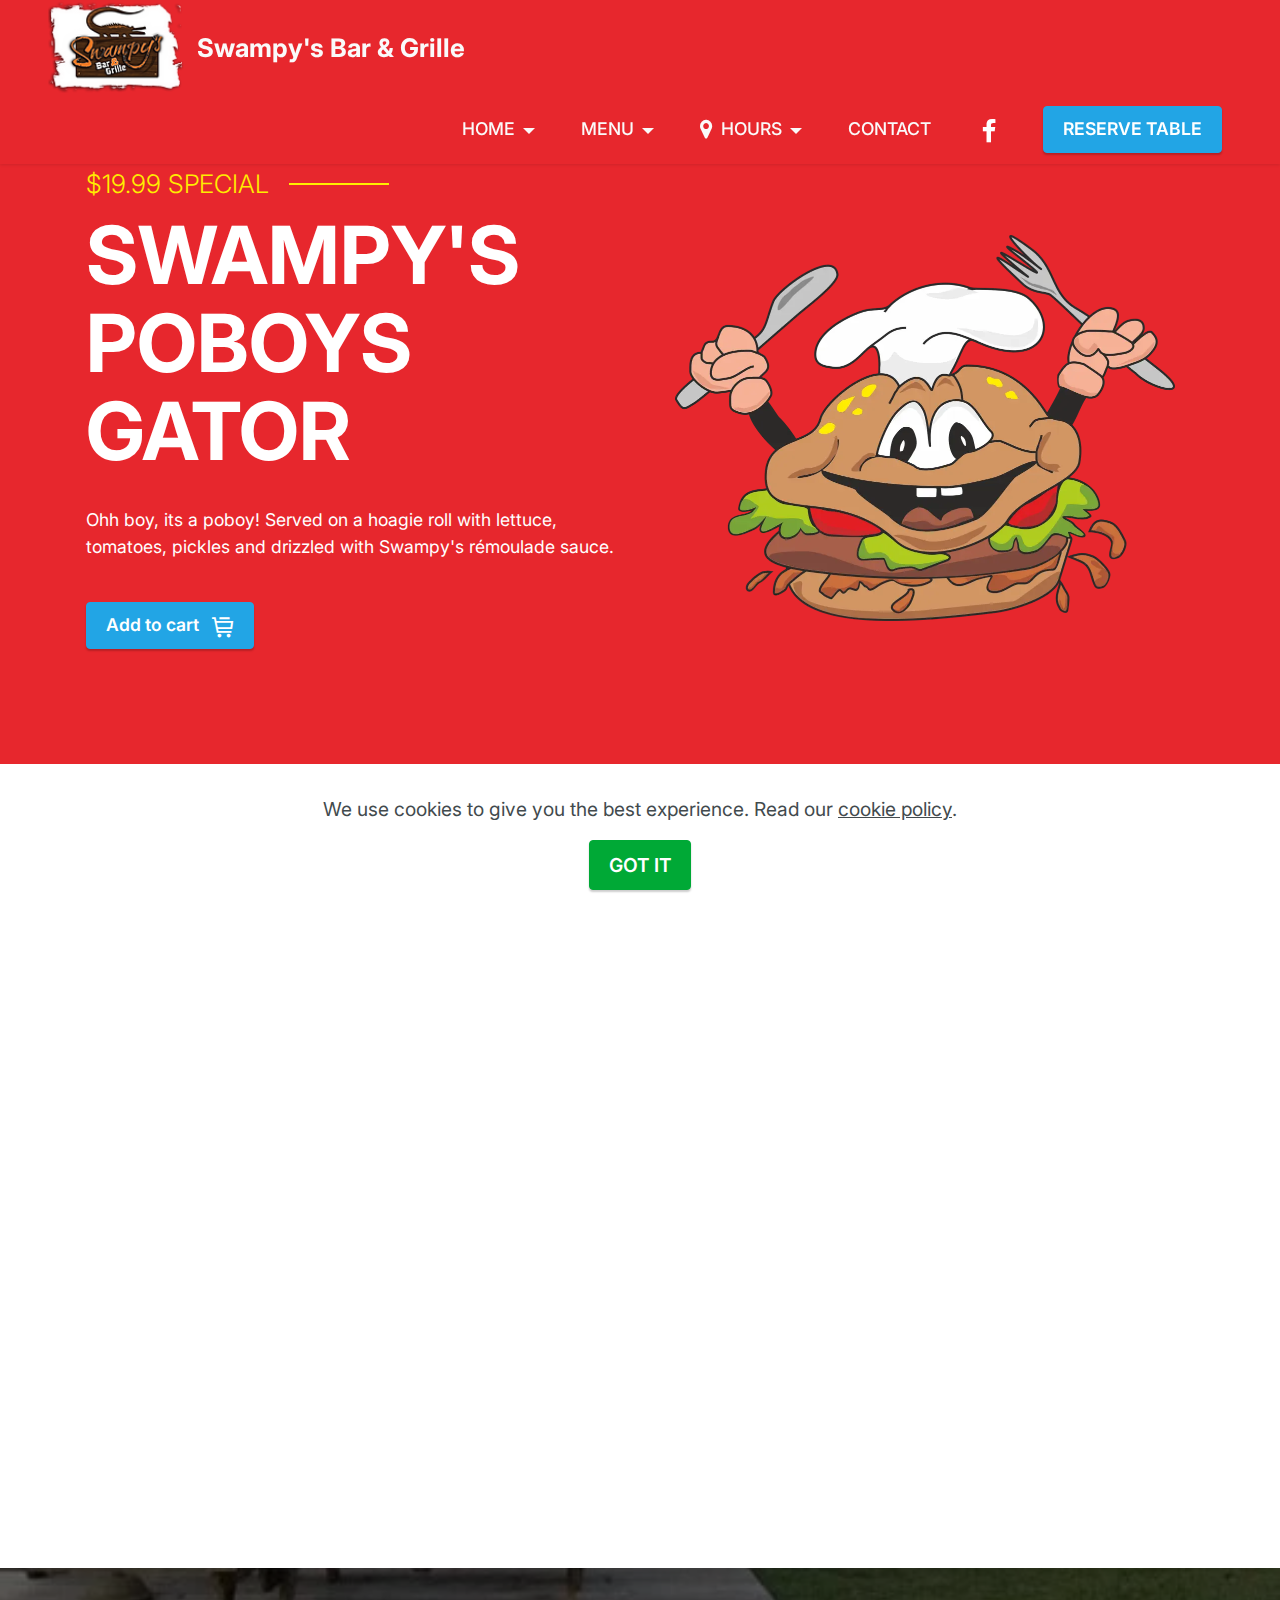
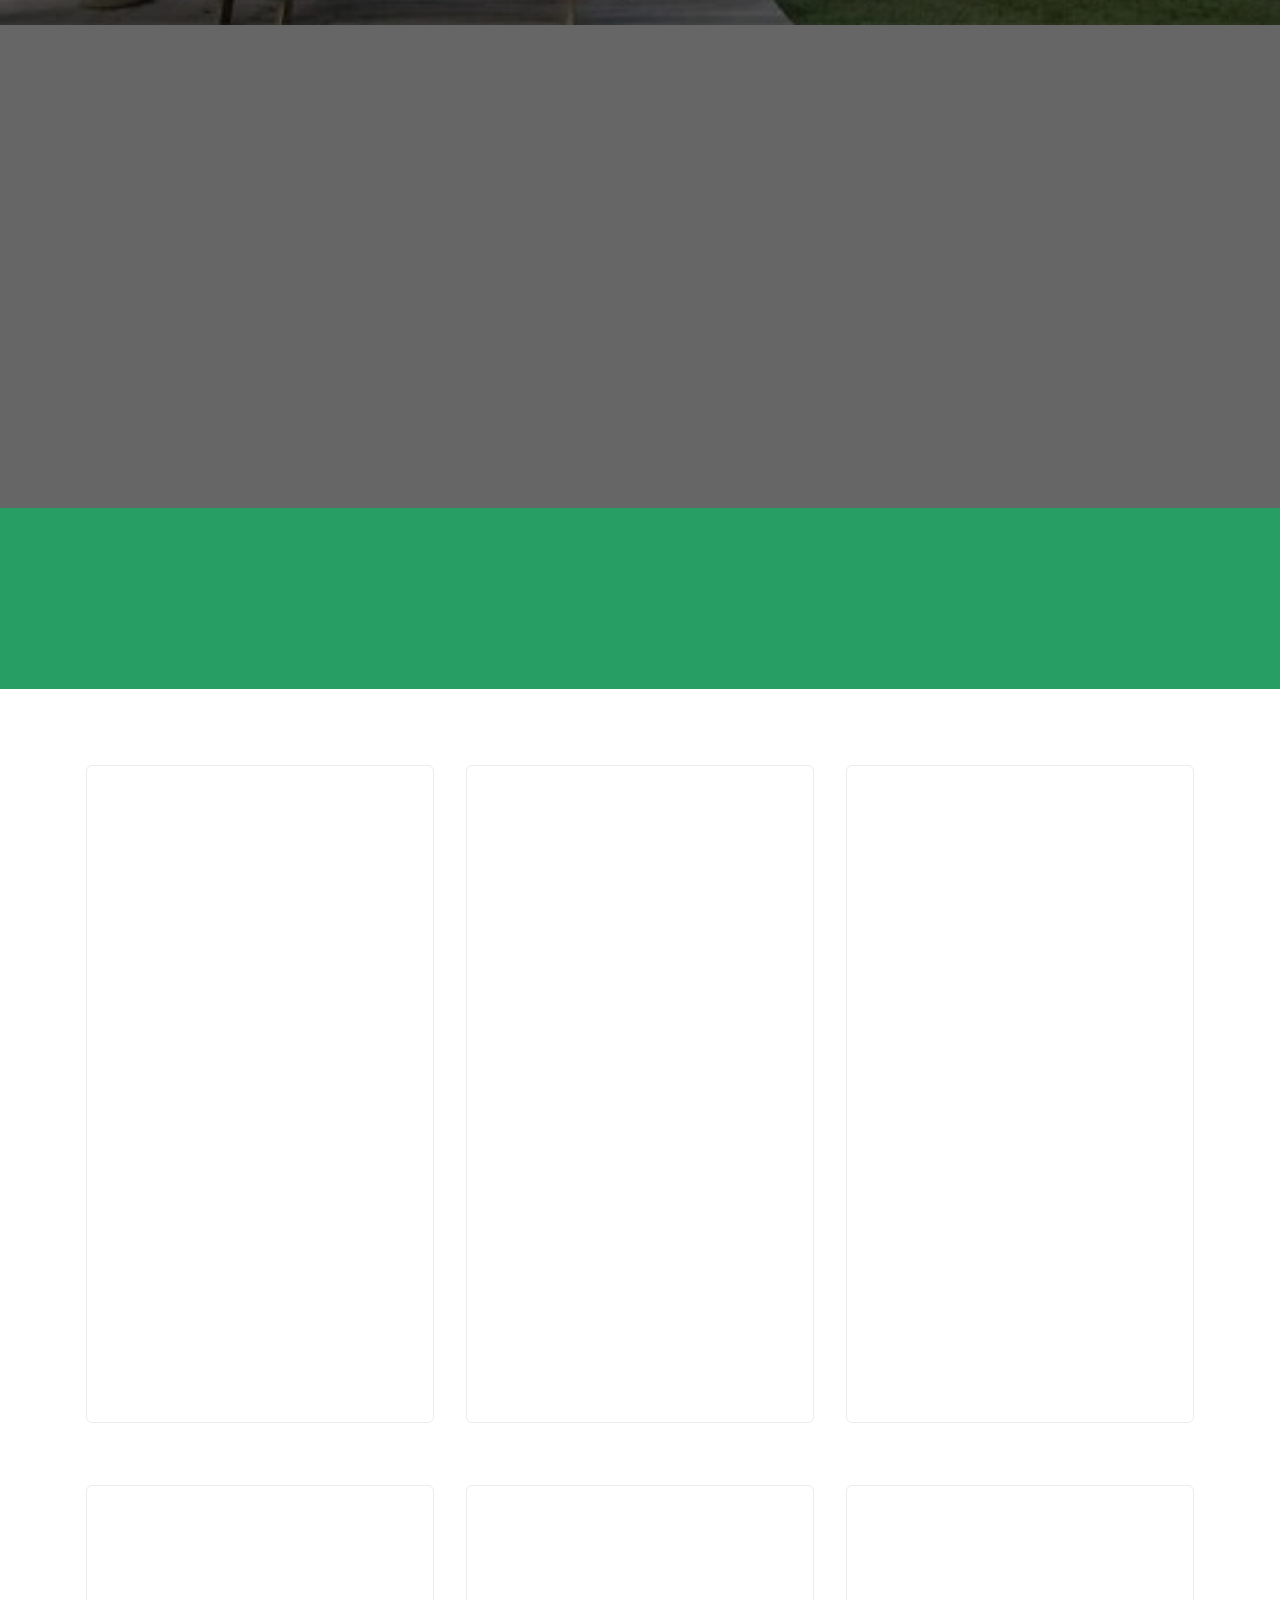
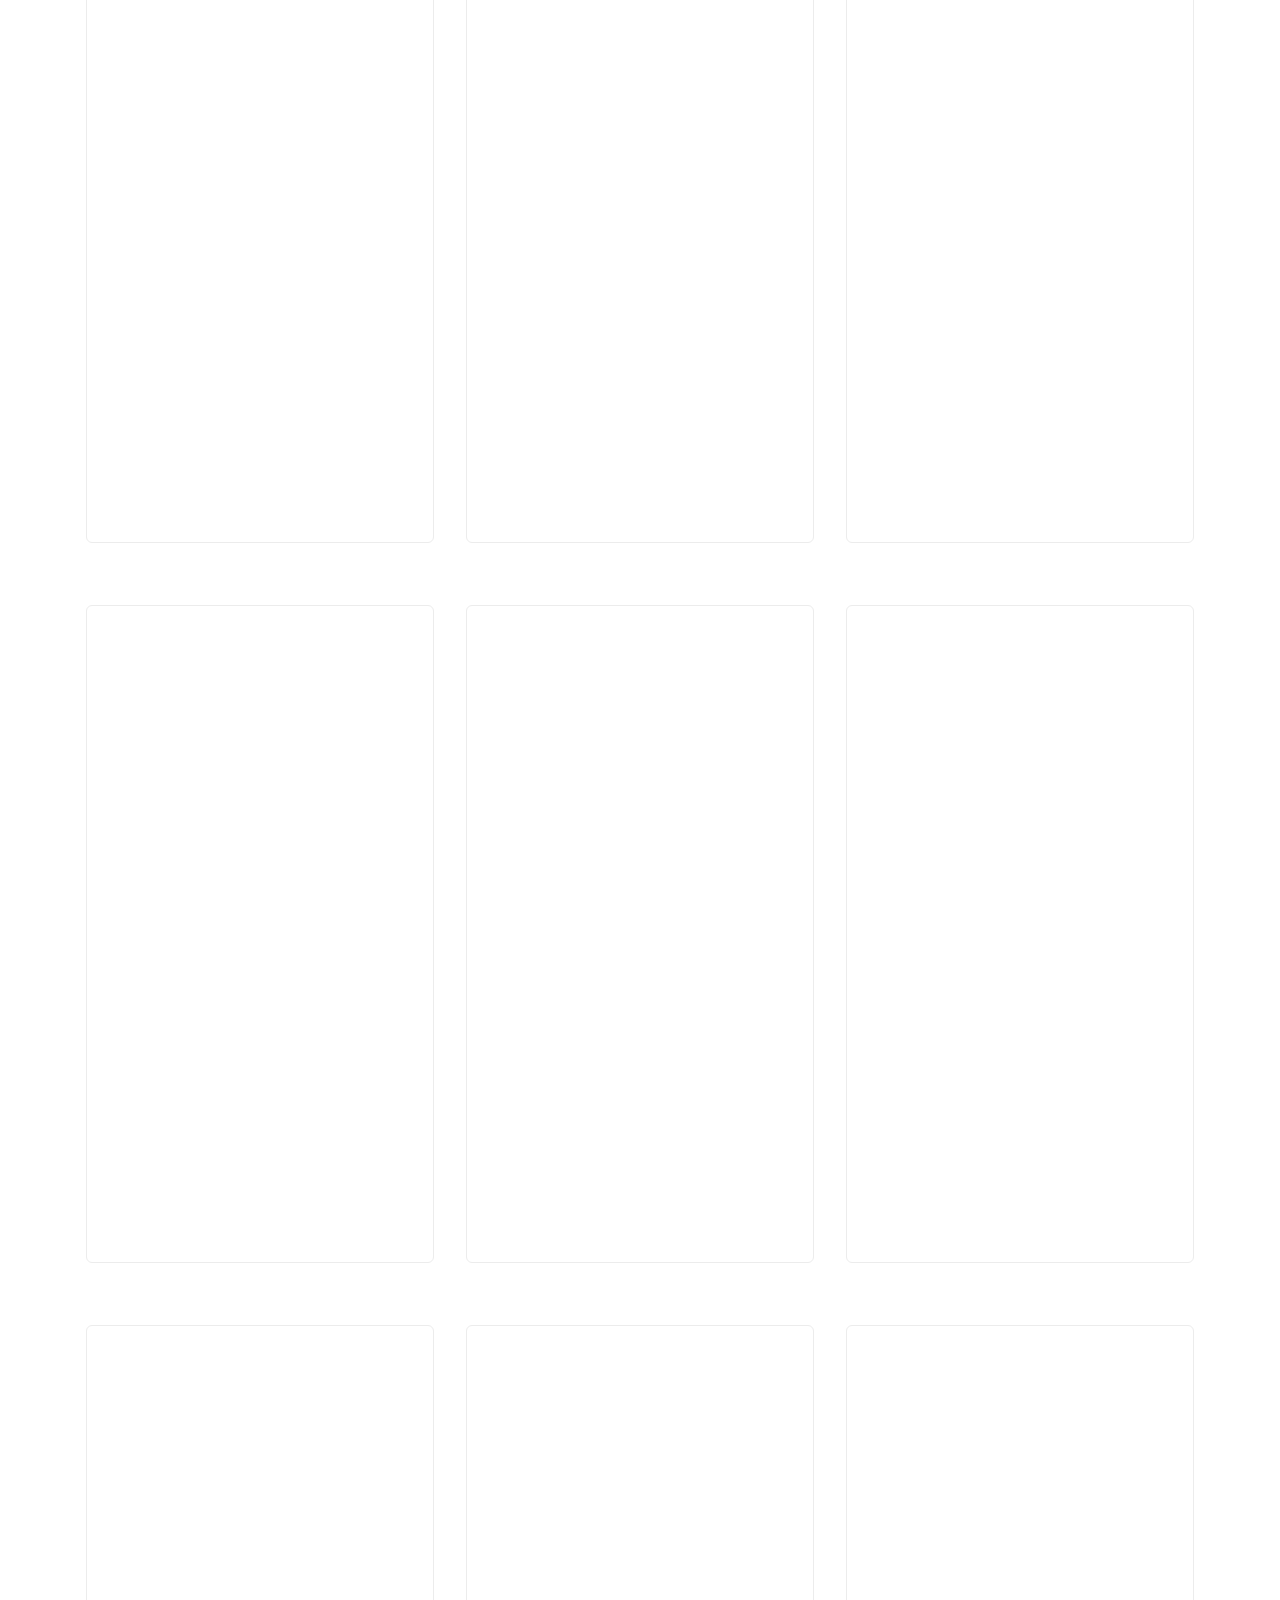
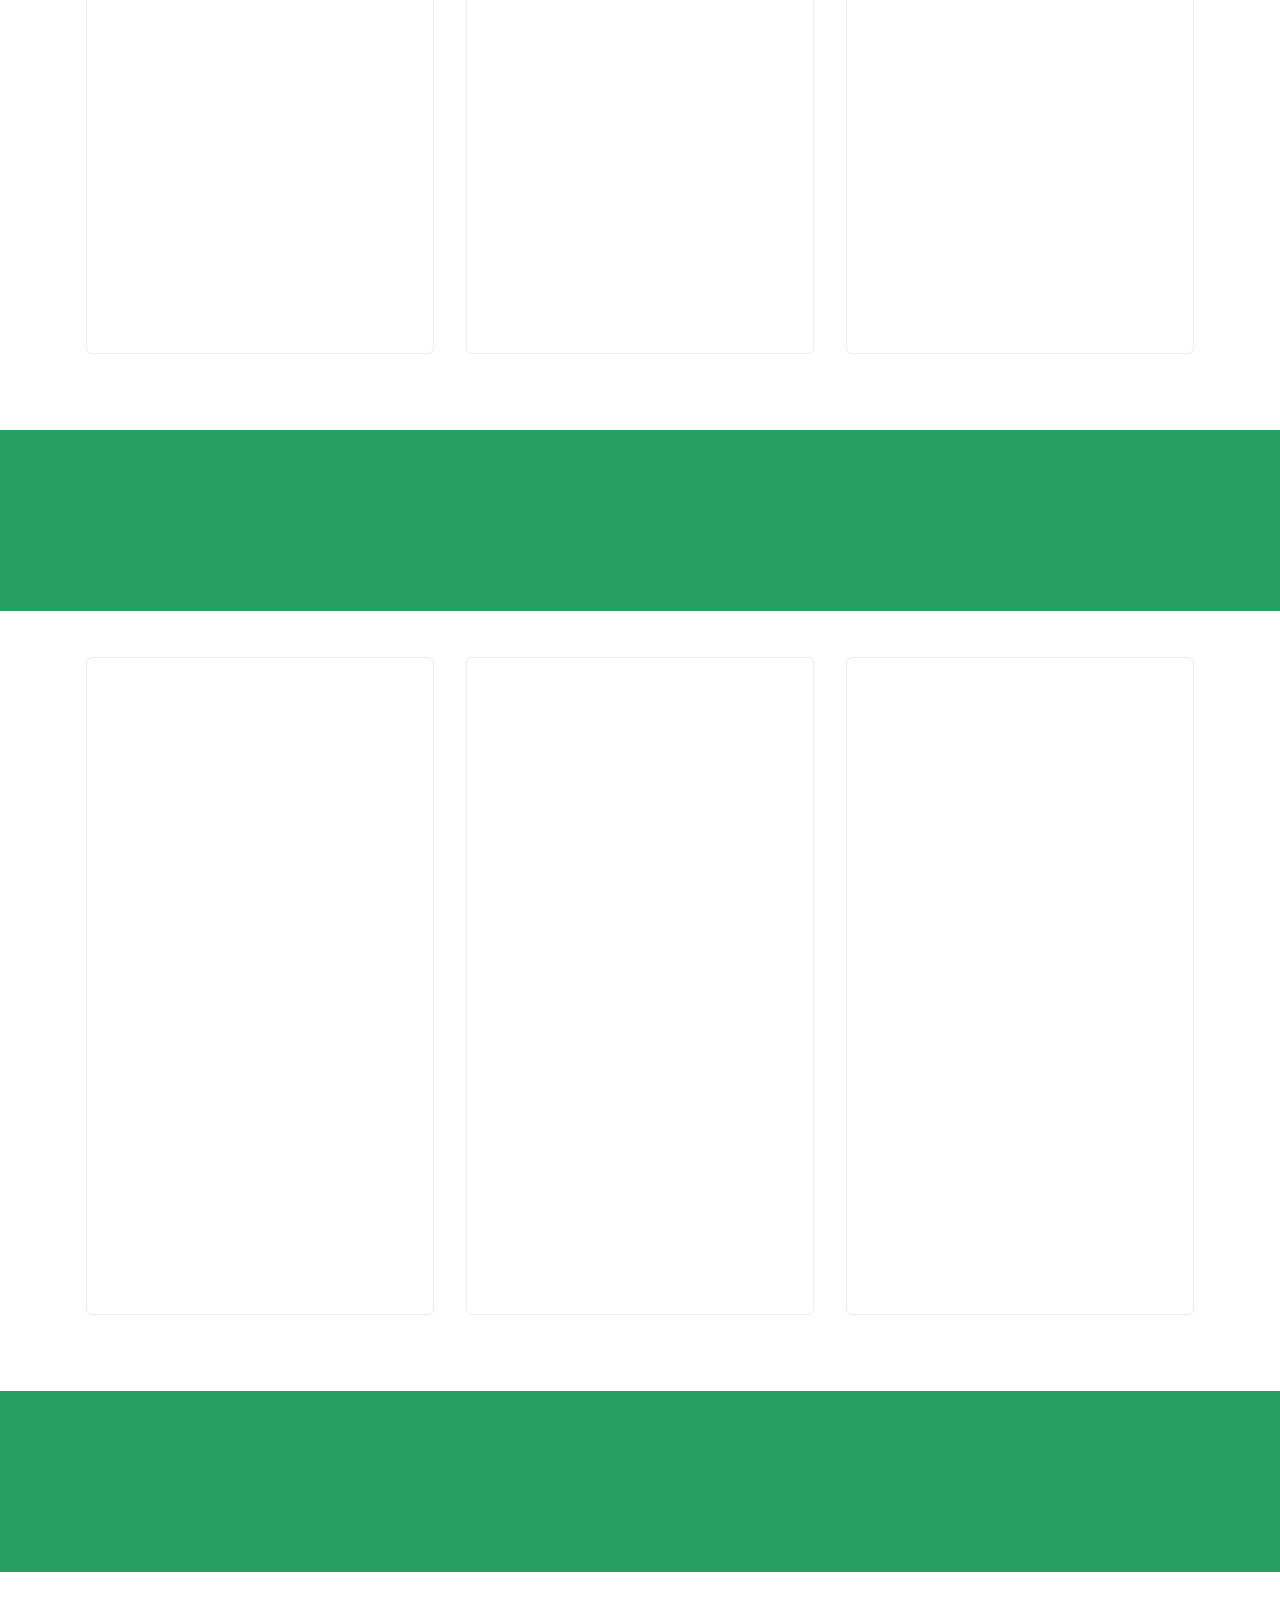
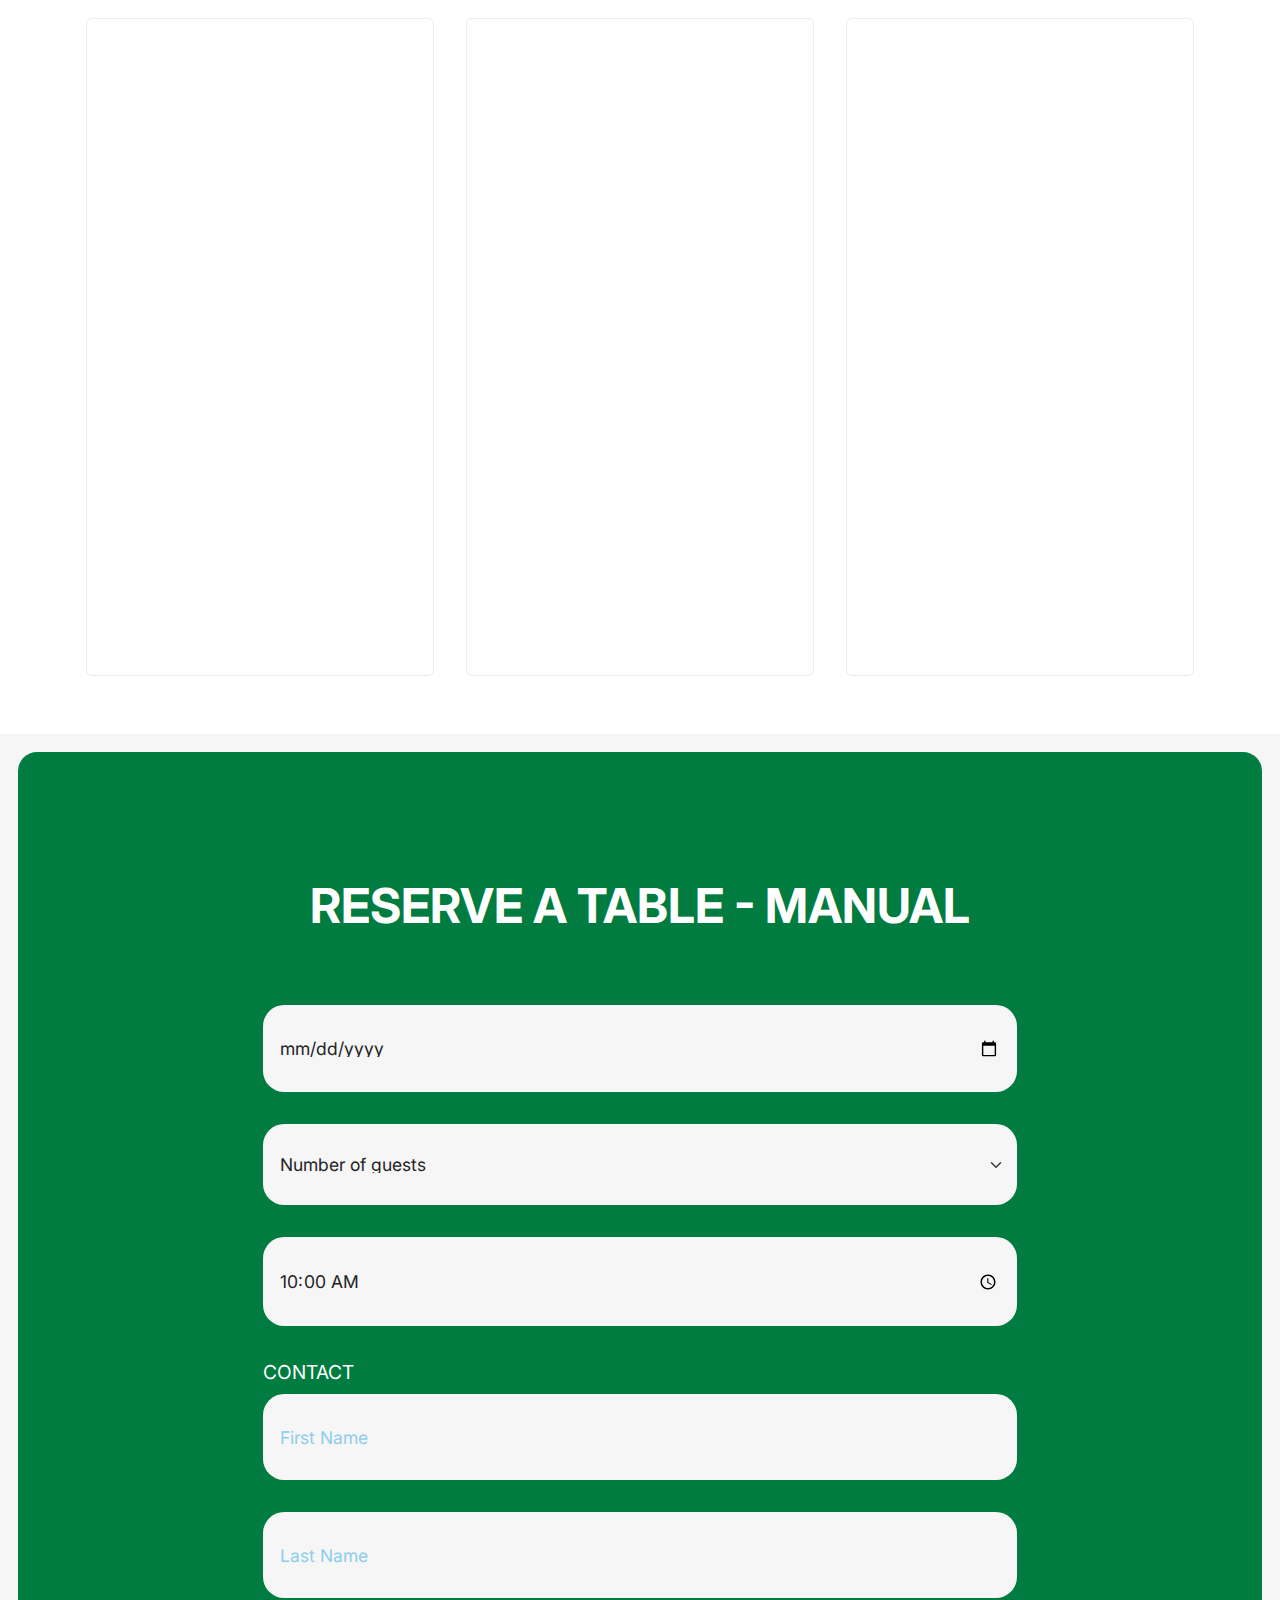
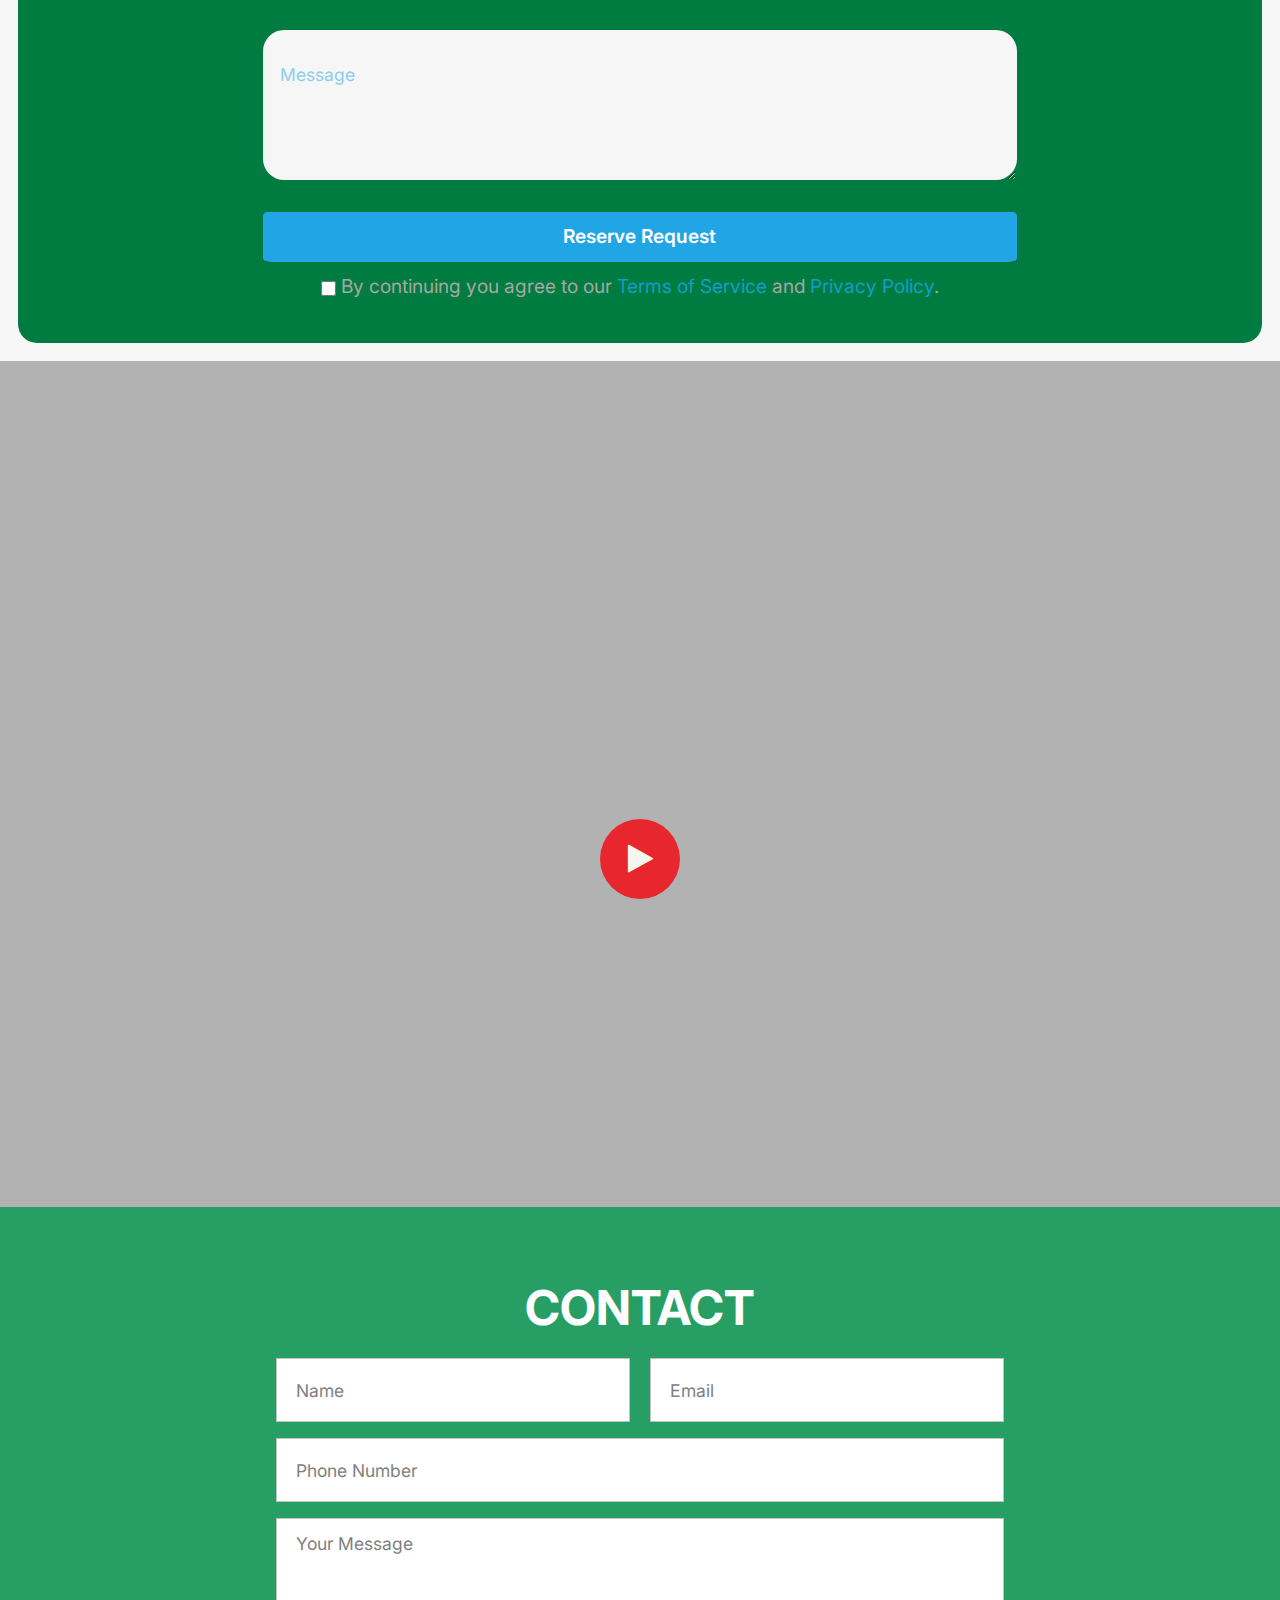
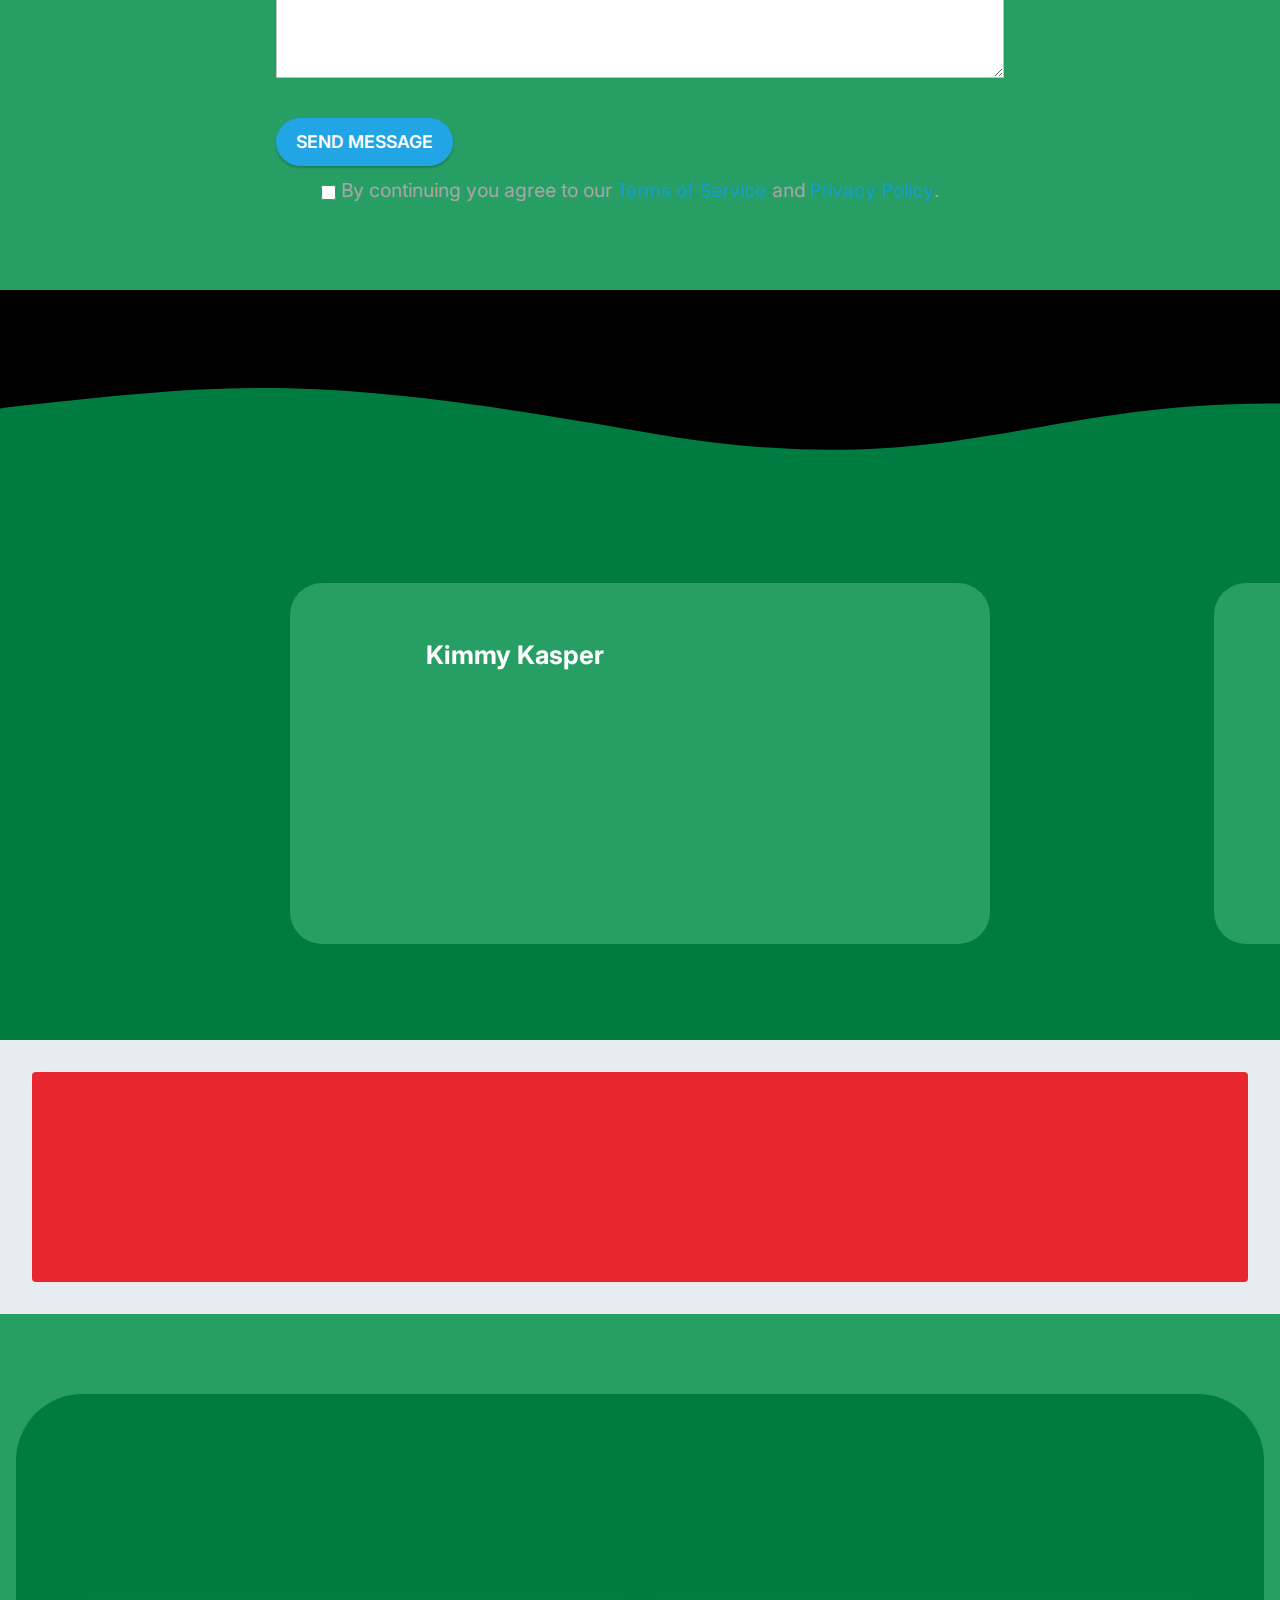
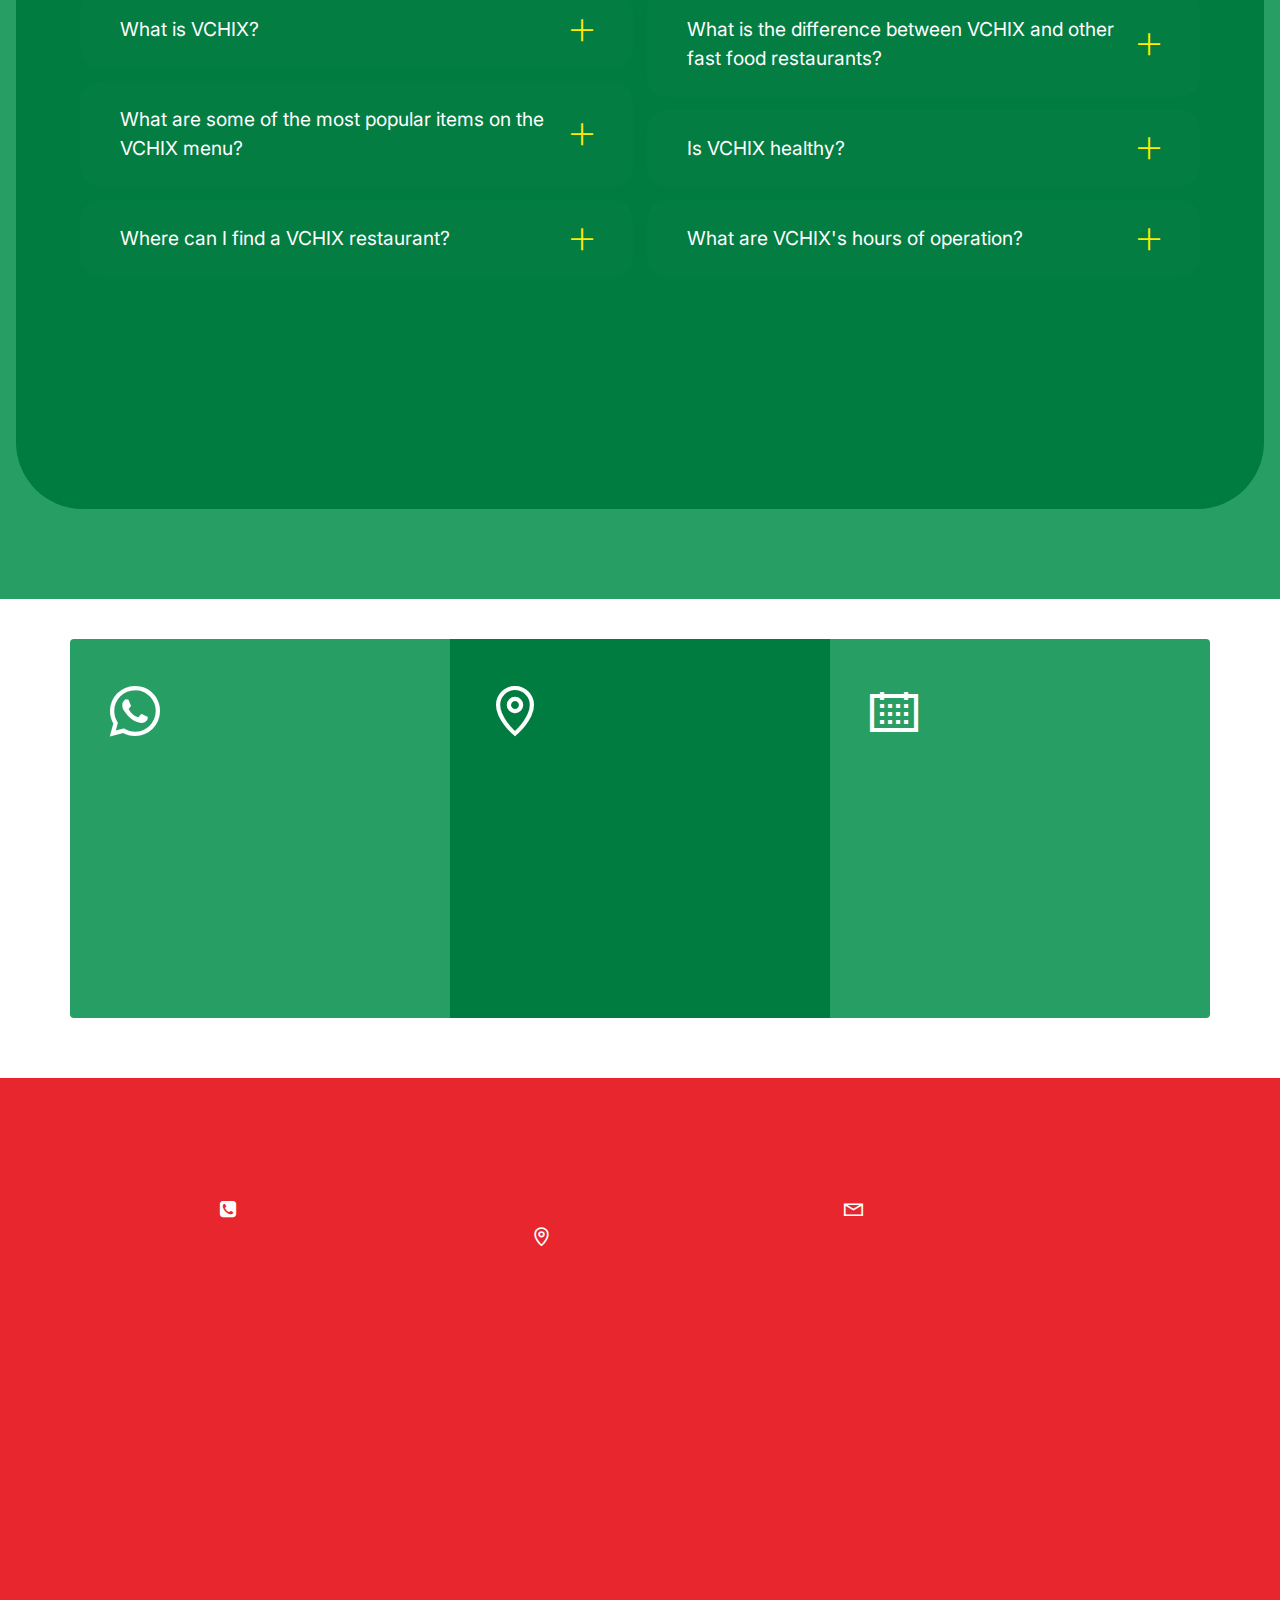
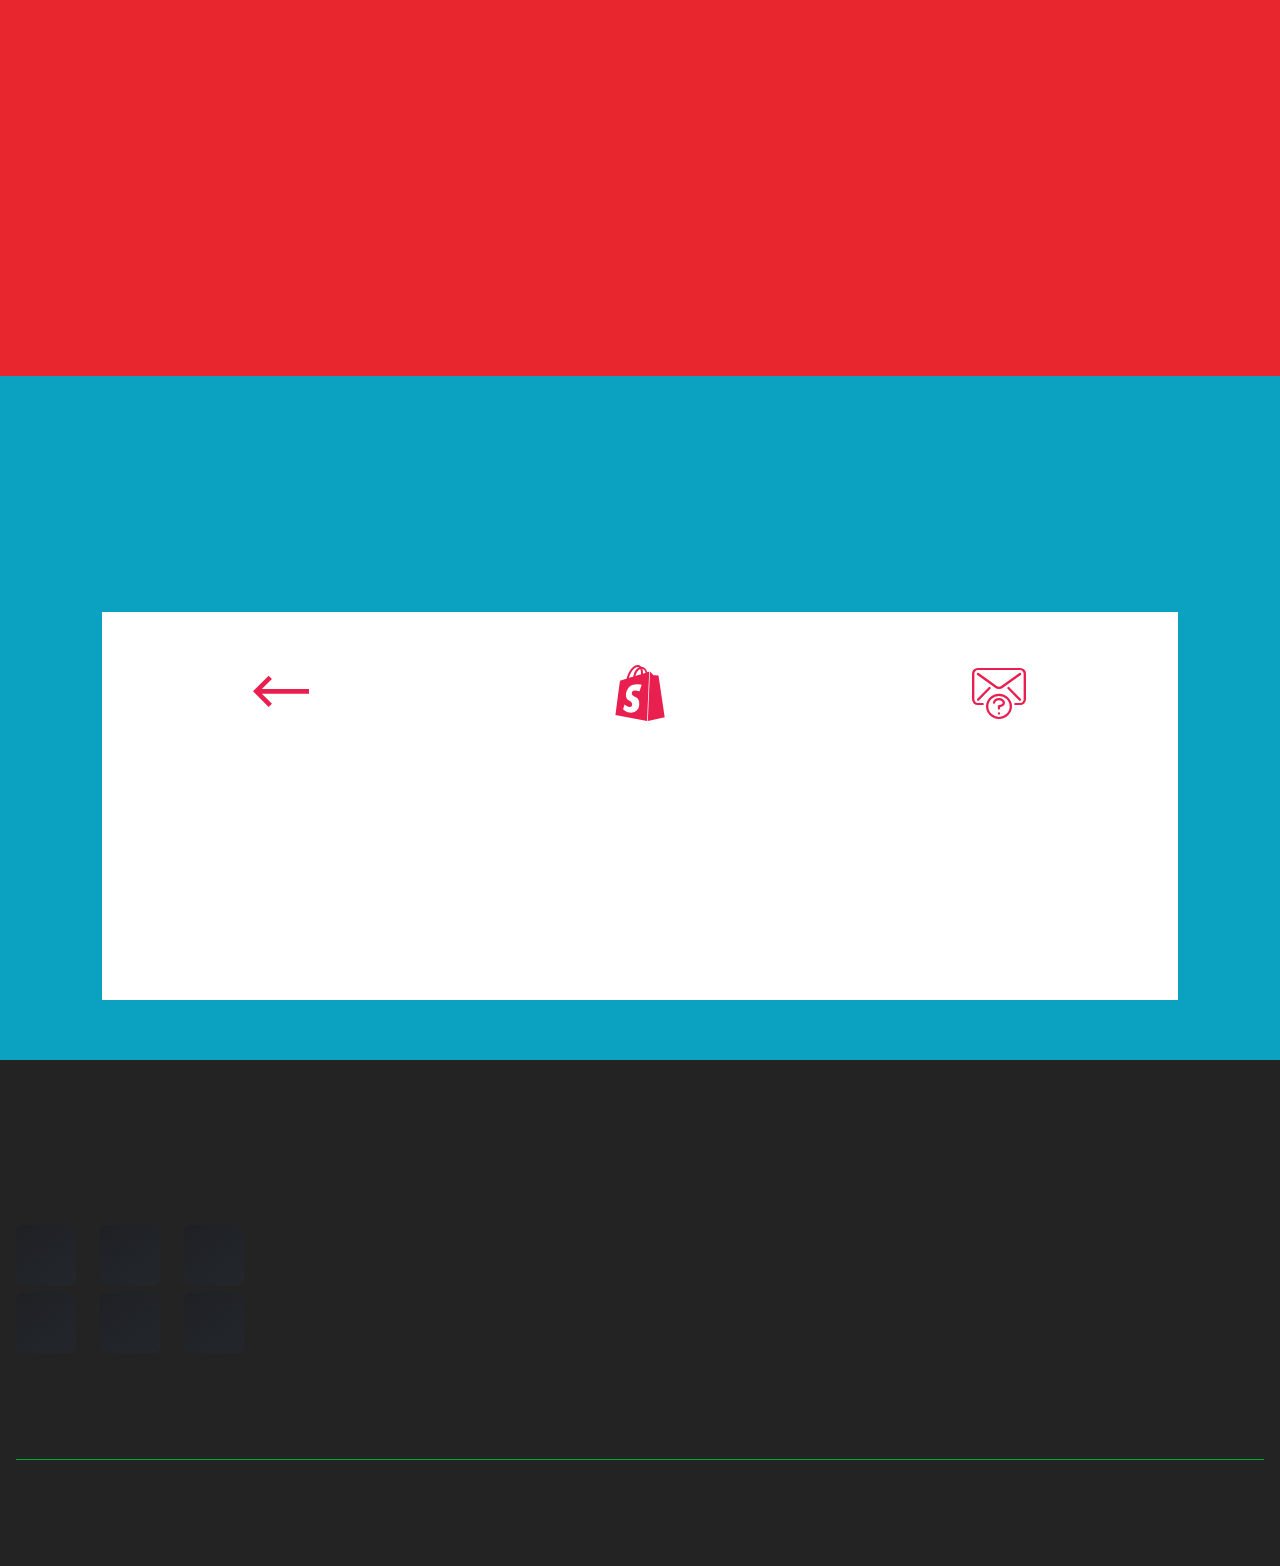
==== index.html @ d8fda0fb "create github pages" ====
<!DOCTYPE html>
<html  lang="en">
<head>
  
  <meta charset="UTF-8">
  <meta http-equiv="X-UA-Compatible" content="IE=edge">
  
  <meta name="viewport" content="width=device-width, initial-scale=1, minimum-scale=1">
  <link rel="shortcut icon" href="assets/images/cutclicks-icon-512-128x128.png" type="image/x-icon">
  <meta name="description" content="Swampy's Bar & Grille Websites Built for Restaurants - Click N Pick your Website - CutClicks.com">
  
  
  <title>Swampy's Bar & Grille</title>
  <link rel="stylesheet" href="assets/web/assets/mobirise-icons2/mobirise2.css">
  <link rel="stylesheet" href="assets/FontAwesome/css/font-awesome.css">
  <link rel="stylesheet" href="assets/web/assets/mobirise-icons/mobirise-icons.css">
  <link rel="stylesheet" href="assets/icon54/style.css">
  <link rel="stylesheet" href="assets/icon54-v4/style.css">
  <link rel="stylesheet" href="assets/bootstrap/css/bootstrap.min.css">
  <link rel="stylesheet" href="assets/bootstrap/css/bootstrap-grid.min.css">
  <link rel="stylesheet" href="assets/bootstrap/css/bootstrap-reboot.min.css">
  <link rel="stylesheet" href="assets/parallax/jarallax.css">
  <link rel="stylesheet" href="assets/web/assets/gdpr-plugin/gdpr-styles.css">
  <link rel="stylesheet" href="assets/animatecss/animate.css">
  <link rel="stylesheet" href="assets/chatbutton/floating-wpp.css">
  <link rel="stylesheet" href="assets/popup-overlay-plugin/style.css">
  <link rel="stylesheet" href="assets/smart-cart/minicart-theme.css">
  <link rel="stylesheet" href="assets/shopping-cart/minicart-theme.css">
  <link rel="stylesheet" href="assets/dropdown/css/style.css">
  <link rel="stylesheet" href="assets/formstyler/jquery.formstyler.css">
  <link rel="stylesheet" href="assets/formstyler/jquery.formstyler.theme.css">
  <link rel="stylesheet" href="assets/datepicker/jquery.datetimepicker.min.css">
  <link rel="stylesheet" href="assets/socicon/css/styles.css">
  <link rel="stylesheet" href="assets/theme/css/style.css">
  <link rel="stylesheet" href="assets/recaptcha.css">
  <link rel="preload" href="https://fonts.googleapis.com/css?family=Inter:100,200,300,400,500,600,700,800,900&display=swap" as="style" onload="this.onload=null;this.rel='stylesheet'">
  <noscript><link rel="stylesheet" href="https://fonts.googleapis.com/css?family=Inter:100,200,300,400,500,600,700,800,900&display=swap"></noscript>
  <link rel="preload" as="style" href="assets/mobirise/css/mbr-additional.css"><link rel="stylesheet" href="assets/mobirise/css/mbr-additional.css" type="text/css">

  
  
  

<meta name="theme-color" content="#353535">
<link rel="manifest" href="manifest.json">
<script src="sw-connect.js"></script>
<meta name="apple-mobile-web-app-capable" content="yes">
<link rel="apple-touch-startup-image" media="(device-width: 320px) and (device-height: 568px) and (-webkit-device-pixel-ratio: 2) and (orientation: portrait)" href="assets/images/apple-launch-640x1136.png">
<link rel="apple-touch-startup-image" media="(device-width: 375px) and (device-height: 667px) and (-webkit-device-pixel-ratio: 2) and (orientation: portrait)" href="assets/images/apple-launch-750x1334.png">
<link rel="apple-touch-startup-image" media="(device-width: 414px) and (device-height: 736px) and (-webkit-device-pixel-ratio: 3) and (orientation: portrait)" href="assets/images/apple-launch-1242x2208.png">
<link rel="apple-touch-startup-image" media="(device-width: 375px) and (device-height: 812px) and (-webkit-device-pixel-ratio: 3) and (orientation: portrait)" href="assets/images/apple-launch-1125x2436.png">
<link rel="apple-touch-startup-image" media="(device-width: 768px) and (device-height: 1024px) and (-webkit-device-pixel-ratio: 2) and (orientation: portrait)" href="assets/images/apple-launch-1536x2048.png">
<link rel="apple-touch-startup-image" media="(device-width: 834px) and (device-height: 1112px) and (-webkit-device-pixel-ratio: 2) and (orientation: portrait)" href="assets/images/apple-launch-1668x2224.png">
<link rel="apple-touch-startup-image" media="(device-width: 1024px) and (device-height: 1366px) and (-webkit-device-pixel-ratio: 2) and (orientation: portrait)" href="assets/images/apple-launch-2048x2732.png">
<meta name="apple-mobile-web-app-status-bar-style" content="default">
<meta name="apple-mobile-web-app-title" content="KitchenX">
<link rel="apple-touch-icon" href="apple-touch-icon.png"></head>
<body>
<script>var shopcartSettings = {"shopcart_top_offset":120,"side_offset":20,"site_width":1150,"shopcart_icon_color":"#FFFFFF","shopcart_back_color":"#000000","shopcart_icon_size":50,"sc_count_color":"#FFFFFF","sc_count_back_color":"#41a85f","sc_count_size":12,"checkout_button":"Pay with <img src=\"assets/shopping-cart/paypal_btn.svg\" alt=\"PayPal\">","cartTitle":"Your Order:","popup_button":"Add to Cart              "};</script>
  
  <section data-bs-version="5.1" class="menu menu3 cid-tPWcrQo0bN" once="menu" id="menu3-5k">
    
    <nav class="navbar navbar-dropdown navbar-fixed-top navbar-expand-lg">
        <div class="container-fluid">
            <div class="navbar-brand">
                <span class="navbar-logo">
                    
                        <a href="index.html#top"><img src="[data-uri]" alt="CutClicks-icon-white-official" style="height: 6rem;" loading="lazy" class="lazyload" data-src="assets/images/sw-logo-web-edited.webp"></a>
                    
                </span>
                <span class="navbar-caption-wrap"><a class="navbar-caption text-white text-primary display-5" href="index.html#top">Swampy's Bar &amp; Grille</a></span>
            </div>
            <button class="navbar-toggler" type="button" data-toggle="collapse" data-bs-toggle="collapse" data-target="#navbarSupportedContent" data-bs-target="#navbarSupportedContent" aria-controls="navbarNavAltMarkup" aria-expanded="false" aria-label="Toggle navigation">
                <div class="hamburger">
                    <span></span>
                    <span></span>
                    <span></span>
                    <span></span>
                </div>
            </button>
            <div class="collapse navbar-collapse" id="navbarSupportedContent">
                <ul class="navbar-nav nav-dropdown" data-app-modern-menu="true"><li class="nav-item dropdown"><a class="nav-link link text-white text-primary dropdown-toggle display-4" href="index.html" data-toggle="dropdown-submenu" data-bs-toggle="dropdown" data-bs-auto-close="outside" aria-expanded="false">&nbsp;HOME</a><div class="dropdown-menu" aria-labelledby="dropdown-345"><a class="text-white show text-primary dropdown-item display-4" href="index.html#header02-1">HOME</a><a class="text-white show text-primary dropdown-item display-4" href="about.html#content6-3d">ABOUT</a></div></li><li class="nav-item dropdown"><a class="nav-link link text-white text-primary dropdown-toggle display-4" href="websites-gallery.html" data-toggle="dropdown-submenu" data-bs-toggle="dropdown" data-bs-auto-close="outside" aria-expanded="false">MENU</a><div class="dropdown-menu" aria-labelledby="dropdown-140"><a class="text-white text-primary dropdown-item show display-4" href="index.html#burgers">BURGERS - SANDWICHES - POBOYS</a><a class="text-white text-primary show dropdown-item display-4" href="index.html#appetizers">APPETIZERS</a><a class="text-white text-primary show dropdown-item display-4" href="index.html#soups">SOUPS &amp; SALADS</a><a class="text-white text-primary show dropdown-item display-4" href="index.html#review">WRITE REVIEW</a></div></li><li class="nav-item dropdown"><a class="nav-link link text-white text-primary dropdown-toggle display-4" href="features.html" data-toggle="dropdown-submenu" data-bs-toggle="dropdown" data-bs-auto-close="outside" aria-expanded="false"><span class="fa fa-map-marker mbr-iconfont mbr-iconfont-btn"></span>HOURS</a><div class="dropdown-menu" aria-labelledby="dropdown-910"><a class="text-white text-primary dropdown-item display-4" href="index.html#hours">HOURS</a><a class="text-white text-primary show dropdown-item display-4" href="index.html#map">LOCATION</a></div></li><li class="nav-item"><a class="nav-link link text-white text-primary display-4" href="index.html#contact" target="_blank">CONTACT</a></li></ul>
                <div class="icons-menu">
                    <a class="iconfont-wrapper" href="https://www.facebook.com/SwampysDunnellon" target="_blank">
                        <span class="p-2 mbr-iconfont socicon-facebook socicon" style="color: rgb(255, 255, 255); fill: rgb(255, 255, 255);"></span>
                    </a>
                    
                    
                    
                </div>
                <div class="navbar-buttons mbr-section-btn"><a class="btn btn-info display-4" href="index.html#book-appt">RESERVE TABLE</a></div>
            </div>
        </div>
    </nav>
</section>

<section data-bs-version="5.1" class="header02 dinerm4_header02 cid-tIAplrwsK8" id="header02-1">

	

	

	<div class="container">
		<div class="row jc-sb">
			<div class="col-md-12 col-lg-6 md-pb">
				<div class="media-content">
					<div class="title-align">
						<h2 class="mbr-section-subtitle mbr-exbold align-left mbr-light mbr-fonts-style display-5">$19.99 SPECIAL<br></h2>
					</div>

					<h1 class="mbr-section-title pb-4 mbr-white align-left mbr-exbold mbr-fonts-style display-1"><strong>SWAMPY'S POBOYS GATOR</strong></h1>

					<p class="mbr-text align-left pb-3 mbr-white mbr-fonts-style display-4">Ohh boy, its a poboy! Served on a hoagie roll with lettuce, tomatoes, pickles and drizzled with Swampy's rémoulade sauce.<br>
					</p>
					<div class="mbr-section-btn align-left"><a class="btn btn-md btn-primary display-4" href="https://www.paypal.com/cgi-bin/webscr?business=cutclicks%40gmail.com&cmd=_cart&amount=19.99&item_name=SWAMPY'S%20POBOYS%20GATOR&currency_code=USD"><span class="mobi-mbri mobi-mbri-cart-full mbr-iconfont mbr-iconfont-btn"></span>Add to cart</a></div>
				</div>
			</div>

			<div class="col-md-12 img-col col-lg-6 my-auto">
				

				<div class="mbr-figure">
					<img src="[data-uri]" alt="CutClicks pizza" loading="lazy" class="lazyload" data-src="assets/images/mbr-1000x771.webp">
				</div>
			</div>
		</div>
	</div>
</section>

<section data-bs-version="5.1" class="features12 cid-tPnQXCmO0G" id="book-appt">

    

    
    
    <div class="container">
        <div class="m-0 row align-items-center">
            <div class="col-12 col-lg">
                <div class="card-wrapper">
                    <div class="card-box">
                        <h4 class="card-title mbr-fonts-style mb-4 display-5"><strong>CUTCLICKS</strong><br><strong>POWERS SOME OF THE WORLD’S BEST RESTAURANTS</strong></h4>
                        <p class="mbr-text mbr-fonts-style mb-4 display-7">
                            Super easy way for your clients to book appointments with you without the hassle of creating an account and login.</p>
                        <div class="mbr-text mbr-fonts-style counter-container display-7">
                            <ul>
                                <li>✅ Drive Diners to You
</li><li>✅ Self Reservations
</li><li>✅ Auto Confirm Reservations
</li><li>✅ Know Your Guests
</li><li>✅ Saves You Time</li>
                            </ul>
                        </div>
                        <div class="mbr-section-btn mb-4"><a class="btn btn-primary display-4" href="#" data-toggle="modal" data-bs-toggle="modal" data-target="#mbr-popup-2k" data-bs-target="#mbr-popup-2k">RESERVE A TABLE</a> <a class="btn btn-white display-4" href="index.html#reserve-manual">RESERVE A TABLE - MANUALLY</a></div>
                    </div>
                </div>
            </div>
            <div class="p-0 col-12 col-lg-6 md-pb">
                <div class="image-wrapper">
                    <img src="[data-uri]" alt="Appointment Scheduler by CutClicks" loading="lazy" class="lazyload" data-src="assets/images/swampys-book-a-table-1080x1080.webp">
                </div>
            </div>
        </div>
    </div>
</section>

<div class="modal mbr-popup cid-tM0DDpUjNr fade" tabindex="-1" role="dialog" data-overlay-color="#000000" data-overlay-opacity="0.8" id="mbr-popup-2k" aria-hidden="true">
        <div class="modal-dialog modal-lg modal-dialog-centered" role="document">
            <div class="modal-content">
                <div class="container position-static margin-center-pos">
                    <div class="modal-header">
                        
                        <button type="button" class="close d-flex" data-dismiss="modal" data-bs-dismiss="modal" aria-label="Close">
                            <svg version="1.1" xmlns="http://www.w3.org/2000/svg" width="23" height="23" viewBox="0 0 23 23" fill="currentColor">
                                <path d="M13.4 12l10.3 10.3-1.4 1.4L12 13.4 1.7 23.7.3 22.3 10.6 12 .3 1.7 1.7.3 12 10.6 22.3.3l1.4 1.4L13.4 12z">
                                </path>
                            </svg>
                        </button>
                    </div>

                    <div class="modal-body">
                        <p class="mbr-text mbr-fonts-style display-7">
                            <script type="text/javascript" src="https://form.jotform.com/jsform/232046948415055"></script></p>

                        <div>
                            
                            

                            
                        </div>
                    </div>

                    
                </div>
            </div>
        </div>
    </div>

<section data-bs-version="5.1" class="info01 dinerm4_info01 cid-tIApmYgxQH mbr-parallax-background" id="info01-2">

	

	<div class="mbr-overlay" style="opacity: 0.6; background-color: rgb(0, 0, 0);"></div>

	<div class="container">
		<div class="row jc-sb">
			<div class="col-md-12 col-lg-12 md-pb">
				<div class="span-row align-left mbr-white pb-3">
					
					
					
					
				</div>
				<h1 class="mbr-section-title align-left pb-3 mbr-exbold mbr-fonts-style display-1">Swampy's Bar &amp; Grille</h1>

				<p class="mbr-text mbr-white align-left pb-3 mbr-fonts-style display-4">
					The Rainbow River is located in Dunnellon, Florida, USA, in the southwest corner of Marion County, about 20 miles (32 km) southwest of Ocala, 100 miles (160 km) northwest of Orlando, and 100 miles (160 km) north of the Tampa Bay area. It is formed by a first-magnitude spring (Rainbow Springs) that is ranked fourth in the state for volume of discharge. In addition to the springs located at the headwaters, there are many smaller springs that discharge from numerous caves, rock crevices, and sand boils the entire length of the river.
				</p>
				
			</div>
		</div>
	</div>
</section>

<section data-bs-version="5.1" class="article1 homem5 cid-tPOCSu0Ddj" id="burgers">
    

    
    
    <div class="container">
        <div class="row justify-content-center">
            <div class="title col-md-12 col-lg-11">
                <h3 class="mbr-section-title mbr-fonts-style mb-0 display-2"><strong>BURGERS - SANDWICHES &amp; POBOYS</strong></h3>
                
                
            </div>
        </div>
    </div>
</section>

<section data-bs-version="5.1" class="features3 travelm4_features3 cid-tPRuOuUT1e" id="features3-59">

	
    


	

	<div class="container">
		<div class="row justify-content-center">
			<div class="col-md-12">
				

				
			</div>
		</div>
		<div class="row row-content justify-content-center">
			<div class="card p-3 col-12 col-md-6 col-lg-4">
				<div class="card-wrapper">
					<div class="card-img">
						<img src="[data-uri]" title="" alt="" loading="lazy" class="lazyload" data-src="assets/images/mbr-800x535.webp">
					</div>
					<div class="card-box">
						<h4 class="card-title mbr-fonts-style mbr-bold display-5">MAHI SANDWICH<br>$14.99</h4>
						<p class="mbr-text mbr-fonts-style mbr-normal display-4">Grilled or blackened Mahi (we don't fry this guy!) served on a kaiser with lettuce, tomatoes, onions and tartar sauce.<br><br></p>
						<div class="mbr-section-btn"><a class="btn btn-primary-outline-2 btn-primary display-4" href="https://www.paypal.com/cgi-bin/webscr?business=cutclicks%40gmail.com&cmd=_cart&amount=14.99&item_name=MAHI%20SANDWICH&currency_code=USD">
								<span class="mbri-arrow-next mbr-iconfont mbr-iconfont-btn"></span>Add to cart</a> <a class="btn btn-primary-outline-2 btn-primary display-4" href="data:application/json,%7B%22type%22%3A%22_cart%22%2C%22item_name%22%3A%22MAHI%20SANDWICH%20-%20Xtras%22%2C%22email%22%3A%22cutclicks%40gmail.com%22%2C%22price%22%3A%221.00%22%2C%22oldPrice%22%3A%22%22%2C%22currency_code%22%3A%22USD%22%2C%22description%22%3A%22%22%2C%22images%22%3A%22%22%2C%22option1%22%3A%22Add%22%2C%22option2%22%3Anull%2C%22option3%22%3Anull%2C%22allPrice%22%3A%221.49%2C0.99%22%2C%22variants1%22%3A%5B%22Sweet%20Potatoes%20Fries%20%241.49%22%2C%22Cheese%20%240.99%22%5D%2C%22variants2%22%3Anull%2C%22variants3%22%3Anull%7D" target="_blank">
								<span class="mbri-arrow-next mbr-iconfont mbr-iconfont-btn"></span>Add Xtras</a></div>
					</div>
				</div>
			</div>

			<div class="card p-3 col-12 col-md-6 col-lg-4">
				<div class="card-wrapper">
					<div class="card-img">
						<img src="[data-uri]" title="" alt="" loading="lazy" class="lazyload" data-src="assets/images/mbr-3-1184x789.webp">
					</div>
					<div class="card-box">
						<h4 class="card-title mbr-fonts-style mbr-bold display-5">SWAMPY'S BURGER<br>$13.99</h4>
						<p class="mbr-text mbr-fonts-style mbr-normal display-4">This burger means business! This burger is topped with corned beef, Swiss cheese and Swampy's rémoulade sauce.<br><br></p>
						<div class="mbr-section-btn"><a class="btn btn-primary-outline-2 btn-primary display-4" href="https://www.paypal.com/cgi-bin/webscr?business=cutclicks%40gmail.com&cmd=_cart&amount=13.99&item_name=SWAMPY'S%20BURGER&currency_code=USD">
								<span class="mbri-arrow-next mbr-iconfont mbr-iconfont-btn"></span>Add to cart</a> <a class="btn btn-primary-outline-2 btn-primary display-4" href="data:application/json,%7B%22type%22%3A%22_cart%22%2C%22item_name%22%3A%22SWAMPY'S%20BURGER%20-%20Xtras%22%2C%22email%22%3A%22cutclicks%40gmail.com%22%2C%22price%22%3A%221.00%22%2C%22oldPrice%22%3A%22%22%2C%22currency_code%22%3A%22USD%22%2C%22description%22%3A%22%22%2C%22images%22%3A%22%22%2C%22option1%22%3A%22Add%22%2C%22option2%22%3Anull%2C%22option3%22%3Anull%2C%22allPrice%22%3A%221.49%2C0.99%22%2C%22variants1%22%3A%5B%22Sweet%20Potatoes%20Fries%20%241.49%22%2C%22Cheese%20%240.99%22%5D%2C%22variants2%22%3Anull%2C%22variants3%22%3Anull%7D" target="_blank">
								<span class="mbri-arrow-next mbr-iconfont mbr-iconfont-btn"></span>Add Xtras</a></div>
					</div>
				</div>
			</div>

			<div class="card p-3 col-12 col-md-6 col-lg-4">
				<div class="card-wrapper">
					<div class="card-img">
						<img src="[data-uri]" title="" alt="" loading="lazy" class="lazyload" data-src="assets/images/mbr-4-1920x1280.webp">
					</div>
					<div class="card-box">
						<h4 class="card-title mbr-fonts-style mbr-bold display-5">HALF POUND BURGER $12.49</h4>
						<p class="mbr-text mbr-fonts-style mbr-normal display-4">
							Served on a kaiser roll with lettuce, tomatoes, onions and pickles.<br><br><br></p>
						<div class="mbr-section-btn"><a class="btn btn-primary-outline-2 btn-primary display-4" href="https://www.paypal.com/cgi-bin/webscr?business=cutclicks%40gmail.com&cmd=_cart&amount=12.49&item_name=HALF%20POUND%20BURGER&currency_code=USD">
								<span class="mbri-arrow-next mbr-iconfont mbr-iconfont-btn"></span>Add to cart</a> <a class="btn btn-primary-outline-2 btn-primary display-4" href="data:application/json,%7B%22type%22%3A%22_cart%22%2C%22item_name%22%3A%22HALF%20POUND%20BURGER%20-%20Xtras%22%2C%22email%22%3A%22cutclicks%40gmail.com%22%2C%22price%22%3A%221.00%22%2C%22oldPrice%22%3A%22%22%2C%22currency_code%22%3A%22USD%22%2C%22description%22%3A%22%22%2C%22images%22%3A%22%22%2C%22option1%22%3A%22Add%22%2C%22option2%22%3Anull%2C%22option3%22%3Anull%2C%22allPrice%22%3A%221.49%2C0.99%22%2C%22variants1%22%3A%5B%22Sweet%20Potatoes%20Fries%20%241.49%22%2C%22Cheese%20%240.99%22%5D%2C%22variants2%22%3Anull%2C%22variants3%22%3Anull%7D" target="_blank">
								<span class="mbri-arrow-next mbr-iconfont mbr-iconfont-btn"></span>Add Xtras</a></div>
					</div>
				</div>
			</div>
		</div>
	</div>
</section>

<section data-bs-version="5.1" class="features3 travelm4_features3 cid-tPRyWzuubM" id="features3-5d">

	
    


	

	<div class="container">
		<div class="row justify-content-center">
			<div class="col-md-12">
				

				
			</div>
		</div>
		<div class="row row-content justify-content-center">
			<div class="card p-3 col-12 col-md-6 col-lg-4">
				<div class="card-wrapper">
					<div class="card-img">
						<img src="[data-uri]" title="" alt="" loading="lazy" class="lazyload" data-src="assets/images/mbr-800x535.webp">
					</div>
					<div class="card-box">
						<h4 class="card-title mbr-fonts-style mbr-bold display-5">SWAMPY'S POBOYS CRAWFISH $13.99</h4>
						<p class="mbr-text mbr-fonts-style mbr-normal display-4">Ohh boy, its a poboy! Served on a hoagie roll with lettuce, tomatoes, pickles and drizzled with Swampy's rémoulade sauce.<br><br></p>
						<div class="mbr-section-btn"><a class="btn btn-primary-outline-2 btn-primary display-4" href="https://www.paypal.com/cgi-bin/webscr?business=cutclicks%40gmail.com&cmd=_cart&amount=13.99&item_name=SWAMPY'S%20POBOYS%20CRAWFISH&currency_code=USD">
								<span class="mbri-arrow-next mbr-iconfont mbr-iconfont-btn"></span>Add to cart</a> <a class="btn btn-primary-outline-2 btn-primary display-4" href="data:application/json,%7B%22type%22%3A%22_cart%22%2C%22item_name%22%3A%22Custom%20Item%22%2C%22email%22%3A%22cutclicks%40gmail.com%22%2C%22price%22%3A%221.00%22%2C%22oldPrice%22%3A%22%22%2C%22currency_code%22%3A%22USD%22%2C%22description%22%3A%22%22%2C%22images%22%3A%22%22%2C%22option1%22%3A%22Add%22%2C%22option2%22%3Anull%2C%22option3%22%3Anull%2C%22allPrice%22%3A%221.49%2C0.99%22%2C%22variants1%22%3A%5B%22Sweet%20Potatoes%20Fries%20%241.49%22%2C%22Cheese%20%240.99%22%5D%2C%22variants2%22%3Anull%2C%22variants3%22%3Anull%7D" target="_blank">
								<span class="mbri-arrow-next mbr-iconfont mbr-iconfont-btn"></span>Add Xtras</a></div>
					</div>
				</div>
			</div>

			<div class="card p-3 col-12 col-md-6 col-lg-4">
				<div class="card-wrapper">
					<div class="card-img">
						<img src="[data-uri]" title="" alt="" loading="lazy" class="lazyload" data-src="assets/images/mbr-3-1184x789.webp">
					</div>
					<div class="card-box">
						<h4 class="card-title mbr-fonts-style mbr-bold display-5">SWAMPY'S POBOYS SHRIMP&nbsp; $12.99</h4>
						<p class="mbr-text mbr-fonts-style mbr-normal display-4">Ohh boy, its a poboy! Served on a hoagie roll with lettuce, tomatoes, pickles and drizzled with Swampy's rémoulade sauce.<br><br></p>
						<div class="mbr-section-btn"><a class="btn btn-primary-outline-2 btn-primary display-4" href="https://www.paypal.com/cgi-bin/webscr?business=cutclicks%40gmail.com&cmd=_cart&amount=12.99&item_name=SWAMPY'S%20POBOYS%20SHRIMP&currency_code=USD">
								<span class="mbri-arrow-next mbr-iconfont mbr-iconfont-btn"></span>Add to cart</a> <a class="btn btn-primary-outline-2 btn-primary display-4" href="data:application/json,%7B%22type%22%3A%22_cart%22%2C%22item_name%22%3A%22Custom%20Item%22%2C%22email%22%3A%22cutclicks%40gmail.com%22%2C%22price%22%3A%221.00%22%2C%22oldPrice%22%3A%22%22%2C%22currency_code%22%3A%22USD%22%2C%22description%22%3A%22%22%2C%22images%22%3A%22%22%2C%22option1%22%3A%22Add%22%2C%22option2%22%3Anull%2C%22option3%22%3Anull%2C%22allPrice%22%3A%221.49%2C0.99%22%2C%22variants1%22%3A%5B%22Sweet%20Potatoes%20Fries%20%241.49%22%2C%22Cheese%20%240.99%22%5D%2C%22variants2%22%3Anull%2C%22variants3%22%3Anull%7D" target="_blank">
								<span class="mbri-arrow-next mbr-iconfont mbr-iconfont-btn"></span>Add Xtras</a></div>
					</div>
				</div>
			</div>

			<div class="card p-3 col-12 col-md-6 col-lg-4">
				<div class="card-wrapper">
					<div class="card-img">
						<img src="[data-uri]" title="" alt="" loading="lazy" class="lazyload" data-src="assets/images/mbr-4-1920x1280.webp">
					</div>
					<div class="card-box">
						<h4 class="card-title mbr-fonts-style mbr-bold display-5">SWAMPY'S POBOYS CATFISH $12.99</h4>
						<p class="mbr-text mbr-fonts-style mbr-normal display-4">
							Ohh boy, its a poboy! Served on a hoagie roll with lettuce, tomatoes, pickles and drizzled with Swampy's rémoulade sauce.<br><br></p>
						<div class="mbr-section-btn"><a class="btn btn-primary-outline-2 btn-primary display-4" href="https://www.paypal.com/cgi-bin/webscr?business=cutclicks%40gmail.com&cmd=_cart&amount=12.99&item_name=SWAMPY'S%20POBOYS%20CATFISH&currency_code=USD">
								<span class="mbri-arrow-next mbr-iconfont mbr-iconfont-btn"></span>Add to cart</a> <a class="btn btn-primary-outline-2 btn-primary display-4" href="data:application/json,%7B%22type%22%3A%22_cart%22%2C%22item_name%22%3A%22Custom%20Item%22%2C%22email%22%3A%22cutclicks%40gmail.com%22%2C%22price%22%3A%221.00%22%2C%22oldPrice%22%3A%22%22%2C%22currency_code%22%3A%22USD%22%2C%22description%22%3A%22%22%2C%22images%22%3A%22%22%2C%22option1%22%3A%22Add%22%2C%22option2%22%3Anull%2C%22option3%22%3Anull%2C%22allPrice%22%3A%221.49%2C0.99%22%2C%22variants1%22%3A%5B%22Sweet%20Potatoes%20Fries%20%241.49%22%2C%22Cheese%20%240.99%22%5D%2C%22variants2%22%3Anull%2C%22variants3%22%3Anull%7D" target="_blank">
								<span class="mbri-arrow-next mbr-iconfont mbr-iconfont-btn"></span>Add Xtras</a></div>
					</div>
				</div>
			</div>
		</div>
	</div>
</section>

<section data-bs-version="5.1" class="features3 travelm4_features3 cid-tPRAwLtMev" id="features3-5e">

	
    


	

	<div class="container">
		<div class="row justify-content-center">
			<div class="col-md-12">
				

				
			</div>
		</div>
		<div class="row row-content justify-content-center">
			<div class="card p-3 col-12 col-md-6 col-lg-4">
				<div class="card-wrapper">
					<div class="card-img">
						<img src="[data-uri]" title="" alt="" loading="lazy" class="lazyload" data-src="assets/images/mbr-800x535.webp">
					</div>
					<div class="card-box">
						<h4 class="card-title mbr-fonts-style mbr-bold display-5">SWAMPY'S POBOYS GATOR $19.99</h4>
						<p class="mbr-text mbr-fonts-style mbr-normal display-4">Ohh boy, its a poboy! Served on a hoagie roll with lettuce, tomatoes, pickles and drizzled with Swampy's rémoulade sauce. <br><br></p>
						<div class="mbr-section-btn"><a class="btn btn-primary-outline-2 btn-primary display-4" href="https://www.paypal.com/cgi-bin/webscr?business=cutclicks%40gmail.com&cmd=_cart&amount=19.99&item_name=SWAMPY'S%20POBOYS%20GATOR&currency_code=USD">
								<span class="mbri-arrow-next mbr-iconfont mbr-iconfont-btn"></span>Add to cart</a> <a class="btn btn-primary-outline-2 btn-primary display-4" href="data:application/json,%7B%22type%22%3A%22_cart%22%2C%22item_name%22%3A%22Custom%20Item%22%2C%22email%22%3A%22cutclicks%40gmail.com%22%2C%22price%22%3A%221.00%22%2C%22oldPrice%22%3A%22%22%2C%22currency_code%22%3A%22USD%22%2C%22description%22%3A%22%22%2C%22images%22%3A%22%22%2C%22option1%22%3A%22Add%22%2C%22option2%22%3Anull%2C%22option3%22%3Anull%2C%22allPrice%22%3A%221.49%2C0.99%22%2C%22variants1%22%3A%5B%22Sweet%20Potatoes%20Fries%20%241.49%22%2C%22Cheese%20%240.99%22%5D%2C%22variants2%22%3Anull%2C%22variants3%22%3Anull%7D" target="_blank">
								<span class="mbri-arrow-next mbr-iconfont mbr-iconfont-btn"></span>Add Xtras</a></div>
					</div>
				</div>
			</div>

			<div class="card p-3 col-12 col-md-6 col-lg-4">
				<div class="card-wrapper">
					<div class="card-img">
						<img src="[data-uri]" title="" alt="" loading="lazy" class="lazyload" data-src="assets/images/mbr-3-1184x789.webp">
					</div>
					<div class="card-box">
						<h4 class="card-title mbr-fonts-style mbr-bold display-5">GATOR WRAP <br>$19.99</h4>
						<p class="mbr-text mbr-fonts-style mbr-normal display-4">Blackened gator, lettuce, tomatoes and Swampy's rémoulade sauce in a wheat wrap Market Price<br><br></p>
						<div class="mbr-section-btn"><a class="btn btn-primary-outline-2 btn-primary display-4" href="https://www.paypal.com/cgi-bin/webscr?business=cutclicks%40gmail.com&cmd=_cart&amount=19.99&item_name=GATOR%20WRAP&currency_code=USD">
								<span class="mbri-arrow-next mbr-iconfont mbr-iconfont-btn"></span>Add to cart</a> <a class="btn btn-primary-outline-2 btn-primary display-4" href="data:application/json,%7B%22type%22%3A%22_cart%22%2C%22item_name%22%3A%22Custom%20Item%22%2C%22email%22%3A%22cutclicks%40gmail.com%22%2C%22price%22%3A%221.00%22%2C%22oldPrice%22%3A%22%22%2C%22currency_code%22%3A%22USD%22%2C%22description%22%3A%22%22%2C%22images%22%3A%22%22%2C%22option1%22%3A%22Add%22%2C%22option2%22%3Anull%2C%22option3%22%3Anull%2C%22allPrice%22%3A%221.49%2C0.99%22%2C%22variants1%22%3A%5B%22Sweet%20Potatoes%20Fries%20%241.49%22%2C%22Cheese%20%240.99%22%5D%2C%22variants2%22%3Anull%2C%22variants3%22%3Anull%7D" target="_blank">
								<span class="mbri-arrow-next mbr-iconfont mbr-iconfont-btn"></span>Add Xtras</a></div>
					</div>
				</div>
			</div>

			<div class="card p-3 col-12 col-md-6 col-lg-4">
				<div class="card-wrapper">
					<div class="card-img">
						<img src="[data-uri]" title="" alt="" loading="lazy" class="lazyload" data-src="assets/images/mbr-4-1920x1280.webp">
					</div>
					<div class="card-box">
						<h4 class="card-title mbr-fonts-style mbr-bold display-5">PHILLY CHEESE STEAK $11.49</h4>
						<p class="mbr-text mbr-fonts-style mbr-normal display-4">
							Steak, peppers, onions and Swiss cheese on a hoagie roll.<br> <br><br></p>
						<div class="mbr-section-btn"><a class="btn btn-primary-outline-2 btn-primary display-4" href="https://www.paypal.com/cgi-bin/webscr?business=cutclicks%40gmail.com&cmd=_cart&amount=11.49&item_name=PHILLY%20CHEESE%20STEAK&currency_code=USD">
								<span class="mbri-arrow-next mbr-iconfont mbr-iconfont-btn"></span>Add to cart</a> <a class="btn btn-primary-outline-2 btn-primary display-4" href="data:application/json,%7B%22type%22%3A%22_cart%22%2C%22item_name%22%3A%22Custom%20Item%22%2C%22email%22%3A%22cutclicks%40gmail.com%22%2C%22price%22%3A%221.00%22%2C%22oldPrice%22%3A%22%22%2C%22currency_code%22%3A%22USD%22%2C%22description%22%3A%22%22%2C%22images%22%3A%22%22%2C%22option1%22%3A%22Add%22%2C%22option2%22%3Anull%2C%22option3%22%3Anull%2C%22allPrice%22%3A%221.49%2C0.99%22%2C%22variants1%22%3A%5B%22Sweet%20Potatoes%20Fries%20%241.49%22%2C%22Cheese%20%240.99%22%5D%2C%22variants2%22%3Anull%2C%22variants3%22%3Anull%7D" target="_blank">
								<span class="mbri-arrow-next mbr-iconfont mbr-iconfont-btn"></span>Add Xtras</a></div>
					</div>
				</div>
			</div>
		</div>
	</div>
</section>

<section data-bs-version="5.1" class="features3 travelm4_features3 cid-tPRHvABJGb" id="features3-5f">

	
    


	

	<div class="container">
		<div class="row justify-content-center">
			<div class="col-md-12">
				

				
			</div>
		</div>
		<div class="row row-content justify-content-center">
			<div class="card p-3 col-12 col-md-6 col-lg-4">
				<div class="card-wrapper">
					<div class="card-img">
						<img src="[data-uri]" title="" alt="" loading="lazy" class="lazyload" data-src="assets/images/mbr-800x535.webp">
					</div>
					<div class="card-box">
						<h4 class="card-title mbr-fonts-style mbr-bold display-5">REUBEN SANDWICH<br>$11.49</h4>
						<p class="mbr-text mbr-fonts-style mbr-normal display-4">Thinly sliced corned beef, sauerkraut, Swiss cheese, and 1000 island on toasted Rye bread.<br></p>
						<div class="mbr-section-btn"><a class="btn btn-primary-outline-2 btn-primary display-4" href="https://www.paypal.com/cgi-bin/webscr?business=cutclicks%40gmail.com&cmd=_cart&amount=11.49&item_name=REUBEN%20SANDWICH&currency_code=USD">
								<span class="mbri-arrow-next mbr-iconfont mbr-iconfont-btn"></span>Add to cart</a> <a class="btn btn-primary-outline-2 btn-primary display-4" href="data:application/json,%7B%22type%22%3A%22_cart%22%2C%22item_name%22%3A%22Custom%20Item%22%2C%22email%22%3A%22cutclicks%40gmail.com%22%2C%22price%22%3A%221.00%22%2C%22oldPrice%22%3A%22%22%2C%22currency_code%22%3A%22USD%22%2C%22description%22%3A%22%22%2C%22images%22%3A%22%22%2C%22option1%22%3A%22Add%22%2C%22option2%22%3Anull%2C%22option3%22%3Anull%2C%22allPrice%22%3A%221.49%2C0.99%22%2C%22variants1%22%3A%5B%22Sweet%20Potatoes%20Fries%20%241.49%22%2C%22Cheese%20%240.99%22%5D%2C%22variants2%22%3Anull%2C%22variants3%22%3Anull%7D" target="_blank">
								<span class="mbri-arrow-next mbr-iconfont mbr-iconfont-btn"></span>Add Xtras</a></div>
					</div>
				</div>
			</div>

			<div class="card p-3 col-12 col-md-6 col-lg-4">
				<div class="card-wrapper">
					<div class="card-img">
						<img src="[data-uri]" title="" alt="" loading="lazy" class="lazyload" data-src="assets/images/mbr-3-1184x789.webp">
					</div>
					<div class="card-box">
						<h4 class="card-title mbr-fonts-style mbr-bold display-5">SWAMPY'S BURGER<br>$13.99</h4>
						<p class="mbr-text mbr-fonts-style mbr-normal display-4">This burger means business! This burger is topped with corned beef, Swiss cheese and Swampy's rémoulade sauce.<br></p>
						<div class="mbr-section-btn"><a class="btn btn-primary-outline-2 btn-primary display-4" href="https://www.paypal.com/cgi-bin/webscr?business=cutclicks%40gmail.com&cmd=_cart&amount=13.99&item_name=SWAMPY'S%20BURGER&currency_code=USD">
								<span class="mbri-arrow-next mbr-iconfont mbr-iconfont-btn"></span>Add to cart</a> <a class="btn btn-primary-outline-2 btn-primary display-4" href="data:application/json,%7B%22type%22%3A%22_cart%22%2C%22item_name%22%3A%22Custom%20Item%22%2C%22email%22%3A%22cutclicks%40gmail.com%22%2C%22price%22%3A%221.00%22%2C%22oldPrice%22%3A%22%22%2C%22currency_code%22%3A%22USD%22%2C%22description%22%3A%22%22%2C%22images%22%3A%22%22%2C%22option1%22%3A%22Add%22%2C%22option2%22%3Anull%2C%22option3%22%3Anull%2C%22allPrice%22%3A%221.49%2C0.99%22%2C%22variants1%22%3A%5B%22Sweet%20Potatoes%20Fries%20%241.49%22%2C%22Cheese%20%240.99%22%5D%2C%22variants2%22%3Anull%2C%22variants3%22%3Anull%7D" target="_blank">
								<span class="mbri-arrow-next mbr-iconfont mbr-iconfont-btn"></span>Add Xtras</a></div>
					</div>
				</div>
			</div>

			<div class="card p-3 col-12 col-md-6 col-lg-4">
				<div class="card-wrapper">
					<div class="card-img">
						<img src="[data-uri]" title="" alt="" loading="lazy" class="lazyload" data-src="assets/images/mbr-4-1920x1280.webp">
					</div>
					<div class="card-box">
						<h4 class="card-title mbr-fonts-style mbr-bold display-5">HALF POUND BURGER $12.49</h4>
						<p class="mbr-text mbr-fonts-style mbr-normal display-4">
							Served on a kaiser roll with lettuce, tomatoes, onions and pickles.<br><br></p>
						<div class="mbr-section-btn"><a class="btn btn-primary-outline-2 btn-primary display-4" href="https://www.paypal.com/cgi-bin/webscr?business=cutclicks%40gmail.com&cmd=_cart&amount=12.49&item_name=HALF%20POUND%20BURGER&currency_code=USD">
								<span class="mbri-arrow-next mbr-iconfont mbr-iconfont-btn"></span>Add to cart</a> <a class="btn btn-primary-outline-2 btn-primary display-4" href="data:application/json,%7B%22type%22%3A%22_cart%22%2C%22item_name%22%3A%22Custom%20Item%22%2C%22email%22%3A%22cutclicks%40gmail.com%22%2C%22price%22%3A%221.00%22%2C%22oldPrice%22%3A%22%22%2C%22currency_code%22%3A%22USD%22%2C%22description%22%3A%22%22%2C%22images%22%3A%22%22%2C%22option1%22%3A%22Add%22%2C%22option2%22%3Anull%2C%22option3%22%3Anull%2C%22allPrice%22%3A%221.49%2C0.99%22%2C%22variants1%22%3A%5B%22Sweet%20Potatoes%20Fries%20%241.49%22%2C%22Cheese%20%240.99%22%5D%2C%22variants2%22%3Anull%2C%22variants3%22%3Anull%7D" target="_blank">
								<span class="mbri-arrow-next mbr-iconfont mbr-iconfont-btn"></span>Add Xtras</a></div>
					</div>
				</div>
			</div>
		</div>
	</div>
</section>

<section data-bs-version="5.1" class="article1 homem5 cid-tPRJlQRZ4Q" id="soups">
    

    
    
    <div class="container">
        <div class="row justify-content-center">
            <div class="title col-md-12 col-lg-11">
                <h3 class="mbr-section-title mbr-fonts-style mb-0 display-2"><strong>SOUPS &amp; SALADS</strong></h3>
                
                
            </div>
        </div>
    </div>
</section>

<section data-bs-version="5.1" class="features3 travelm4_features3 cid-tPRJmXjzEw" id="features3-5h">

	
    


	

	<div class="container">
		<div class="row justify-content-center">
			<div class="col-md-12">
				

				
			</div>
		</div>
		<div class="row row-content justify-content-center">
			<div class="card p-3 col-12 col-md-6 col-lg-4">
				<div class="card-wrapper">
					<div class="card-img">
						<img src="[data-uri]" title="" alt="" loading="lazy" class="lazyload" data-src="assets/images/mbr-800x535.webp">
					</div>
					<div class="card-box">
						<h4 class="card-title mbr-fonts-style mbr-bold display-5">SWAMPY'S POBOYS CRAWFISH $13.99</h4>
						<p class="mbr-text mbr-fonts-style mbr-normal display-4">Ohh boy, its a poboy! Served on a hoagie roll with lettuce, tomatoes, pickles and drizzled with Swampy's rémoulade sauce.<br><br></p>
						<div class="mbr-section-btn"><a class="btn btn-primary-outline-2 btn-primary display-4" href="https://www.paypal.com/cgi-bin/webscr?business=cutclicks%40gmail.com&cmd=_cart&amount=13.99&item_name=SWAMPY'S%20POBOYS%20CRAWFISH&currency_code=USD">
								<span class="mbri-arrow-next mbr-iconfont mbr-iconfont-btn"></span>Add to cart</a> <a class="btn btn-primary-outline-2 btn-primary display-4" href="data:application/json,%7B%22type%22%3A%22_cart%22%2C%22item_name%22%3A%22Custom%20Item%22%2C%22email%22%3A%22cutclicks%40gmail.com%22%2C%22price%22%3A%221.00%22%2C%22oldPrice%22%3A%22%22%2C%22currency_code%22%3A%22USD%22%2C%22description%22%3A%22%22%2C%22images%22%3A%22%22%2C%22option1%22%3A%22Add%22%2C%22option2%22%3Anull%2C%22option3%22%3Anull%2C%22allPrice%22%3A%221.49%2C0.99%22%2C%22variants1%22%3A%5B%22Sweet%20Potatoes%20Fries%20%241.49%22%2C%22Cheese%20%240.99%22%5D%2C%22variants2%22%3Anull%2C%22variants3%22%3Anull%7D" target="_blank">
								<span class="mbri-arrow-next mbr-iconfont mbr-iconfont-btn"></span>Add Xtras</a></div>
					</div>
				</div>
			</div>

			<div class="card p-3 col-12 col-md-6 col-lg-4">
				<div class="card-wrapper">
					<div class="card-img">
						<img src="[data-uri]" title="" alt="" loading="lazy" class="lazyload" data-src="assets/images/mbr-3-1184x789.webp">
					</div>
					<div class="card-box">
						<h4 class="card-title mbr-fonts-style mbr-bold display-5">SWAMPY'S POBOYS SHRIMP&nbsp; $12.99</h4>
						<p class="mbr-text mbr-fonts-style mbr-normal display-4">Ohh boy, its a poboy! Served on a hoagie roll with lettuce, tomatoes, pickles and drizzled with Swampy's rémoulade sauce.<br><br></p>
						<div class="mbr-section-btn"><a class="btn btn-primary-outline-2 btn-primary display-4" href="https://www.paypal.com/cgi-bin/webscr?business=cutclicks%40gmail.com&cmd=_cart&amount=12.99&item_name=SWAMPY'S%20POBOYS%20SHRIMP&currency_code=USD">
								<span class="mbri-arrow-next mbr-iconfont mbr-iconfont-btn"></span>Add to cart</a> <a class="btn btn-primary-outline-2 btn-primary display-4" href="data:application/json,%7B%22type%22%3A%22_cart%22%2C%22item_name%22%3A%22Custom%20Item%22%2C%22email%22%3A%22cutclicks%40gmail.com%22%2C%22price%22%3A%221.00%22%2C%22oldPrice%22%3A%22%22%2C%22currency_code%22%3A%22USD%22%2C%22description%22%3A%22%22%2C%22images%22%3A%22%22%2C%22option1%22%3A%22Add%22%2C%22option2%22%3Anull%2C%22option3%22%3Anull%2C%22allPrice%22%3A%221.49%2C0.99%22%2C%22variants1%22%3A%5B%22Sweet%20Potatoes%20Fries%20%241.49%22%2C%22Cheese%20%240.99%22%5D%2C%22variants2%22%3Anull%2C%22variants3%22%3Anull%7D" target="_blank">
								<span class="mbri-arrow-next mbr-iconfont mbr-iconfont-btn"></span>Add Xtras</a></div>
					</div>
				</div>
			</div>

			<div class="card p-3 col-12 col-md-6 col-lg-4">
				<div class="card-wrapper">
					<div class="card-img">
						<img src="[data-uri]" title="" alt="" loading="lazy" class="lazyload" data-src="assets/images/mbr-4-1920x1280.webp">
					</div>
					<div class="card-box">
						<h4 class="card-title mbr-fonts-style mbr-bold display-5">SWAMPY'S POBOYS CATFISH $12.99</h4>
						<p class="mbr-text mbr-fonts-style mbr-normal display-4">
							Ohh boy, its a poboy! Served on a hoagie roll with lettuce, tomatoes, pickles and drizzled with Swampy's rémoulade sauce.<br><br></p>
						<div class="mbr-section-btn"><a class="btn btn-primary-outline-2 btn-primary display-4" href="https://www.paypal.com/cgi-bin/webscr?business=cutclicks%40gmail.com&cmd=_cart&amount=12.99&item_name=SWAMPY'S%20POBOYS%20CATFISH&currency_code=USD">
								<span class="mbri-arrow-next mbr-iconfont mbr-iconfont-btn"></span>Add to cart</a> <a class="btn btn-primary-outline-2 btn-primary display-4" href="data:application/json,%7B%22type%22%3A%22_cart%22%2C%22item_name%22%3A%22Custom%20Item%22%2C%22email%22%3A%22cutclicks%40gmail.com%22%2C%22price%22%3A%221.00%22%2C%22oldPrice%22%3A%22%22%2C%22currency_code%22%3A%22USD%22%2C%22description%22%3A%22%22%2C%22images%22%3A%22%22%2C%22option1%22%3A%22Add%22%2C%22option2%22%3Anull%2C%22option3%22%3Anull%2C%22allPrice%22%3A%221.49%2C0.99%22%2C%22variants1%22%3A%5B%22Sweet%20Potatoes%20Fries%20%241.49%22%2C%22Cheese%20%240.99%22%5D%2C%22variants2%22%3Anull%2C%22variants3%22%3Anull%7D" target="_blank">
								<span class="mbri-arrow-next mbr-iconfont mbr-iconfont-btn"></span>Add Xtras</a></div>
					</div>
				</div>
			</div>
		</div>
	</div>
</section>

<section data-bs-version="5.1" class="article1 homem5 cid-tPRJnUHLd4" id="appetizers">
    

    
    
    <div class="container">
        <div class="row justify-content-center">
            <div class="title col-md-12 col-lg-11">
                <h3 class="mbr-section-title mbr-fonts-style mb-0 display-2"><strong>APPETIZERS</strong></h3>
                
                
            </div>
        </div>
    </div>
</section>

<section data-bs-version="5.1" class="features3 travelm4_features3 cid-tPRJoWFME4" id="features3-5j">

	
    


	

	<div class="container">
		<div class="row justify-content-center">
			<div class="col-md-12">
				

				
			</div>
		</div>
		<div class="row row-content justify-content-center">
			<div class="card p-3 col-12 col-md-6 col-lg-4">
				<div class="card-wrapper">
					<div class="card-img">
						<img src="[data-uri]" title="" alt="" loading="lazy" class="lazyload" data-src="assets/images/mbr-800x535.webp">
					</div>
					<div class="card-box">
						<h4 class="card-title mbr-fonts-style mbr-bold display-5">SWAMPY'S POBOYS CRAWFISH $13.99</h4>
						<p class="mbr-text mbr-fonts-style mbr-normal display-4">Ohh boy, its a poboy! Served on a hoagie roll with lettuce, tomatoes, pickles and drizzled with Swampy's rémoulade sauce.<br><br></p>
						<div class="mbr-section-btn"><a class="btn btn-primary-outline-2 btn-primary display-4" href="https://www.paypal.com/cgi-bin/webscr?business=cutclicks%40gmail.com&cmd=_cart&amount=13.99&item_name=SWAMPY'S%20POBOYS%20CRAWFISH&currency_code=USD">
								<span class="mbri-arrow-next mbr-iconfont mbr-iconfont-btn"></span>Add to cart</a> <a class="btn btn-primary-outline-2 btn-primary display-4" href="data:application/json,%7B%22type%22%3A%22_cart%22%2C%22item_name%22%3A%22Custom%20Item%22%2C%22email%22%3A%22cutclicks%40gmail.com%22%2C%22price%22%3A%221.00%22%2C%22oldPrice%22%3A%22%22%2C%22currency_code%22%3A%22USD%22%2C%22description%22%3A%22%22%2C%22images%22%3A%22%22%2C%22option1%22%3A%22Add%22%2C%22option2%22%3Anull%2C%22option3%22%3Anull%2C%22allPrice%22%3A%221.49%2C0.99%22%2C%22variants1%22%3A%5B%22Sweet%20Potatoes%20Fries%20%241.49%22%2C%22Cheese%20%240.99%22%5D%2C%22variants2%22%3Anull%2C%22variants3%22%3Anull%7D" target="_blank">
								<span class="mbri-arrow-next mbr-iconfont mbr-iconfont-btn"></span>Add Xtras</a></div>
					</div>
				</div>
			</div>

			<div class="card p-3 col-12 col-md-6 col-lg-4">
				<div class="card-wrapper">
					<div class="card-img">
						<img src="[data-uri]" title="" alt="" loading="lazy" class="lazyload" data-src="assets/images/mbr-3-1184x789.webp">
					</div>
					<div class="card-box">
						<h4 class="card-title mbr-fonts-style mbr-bold display-5">SWAMPY'S POBOYS SHRIMP&nbsp; $12.99</h4>
						<p class="mbr-text mbr-fonts-style mbr-normal display-4">Ohh boy, its a poboy! Served on a hoagie roll with lettuce, tomatoes, pickles and drizzled with Swampy's rémoulade sauce.<br><br></p>
						<div class="mbr-section-btn"><a class="btn btn-primary-outline-2 btn-primary display-4" href="https://www.paypal.com/cgi-bin/webscr?business=cutclicks%40gmail.com&cmd=_cart&amount=12.99&item_name=SWAMPY'S%20POBOYS%20SHRIMP&currency_code=USD">
								<span class="mbri-arrow-next mbr-iconfont mbr-iconfont-btn"></span>Add to cart</a> <a class="btn btn-primary-outline-2 btn-primary display-4" href="data:application/json,%7B%22type%22%3A%22_cart%22%2C%22item_name%22%3A%22Custom%20Item%22%2C%22email%22%3A%22cutclicks%40gmail.com%22%2C%22price%22%3A%221.00%22%2C%22oldPrice%22%3A%22%22%2C%22currency_code%22%3A%22USD%22%2C%22description%22%3A%22%22%2C%22images%22%3A%22%22%2C%22option1%22%3A%22Add%22%2C%22option2%22%3Anull%2C%22option3%22%3Anull%2C%22allPrice%22%3A%221.49%2C0.99%22%2C%22variants1%22%3A%5B%22Sweet%20Potatoes%20Fries%20%241.49%22%2C%22Cheese%20%240.99%22%5D%2C%22variants2%22%3Anull%2C%22variants3%22%3Anull%7D" target="_blank">
								<span class="mbri-arrow-next mbr-iconfont mbr-iconfont-btn"></span>Add Xtras</a></div>
					</div>
				</div>
			</div>

			<div class="card p-3 col-12 col-md-6 col-lg-4">
				<div class="card-wrapper">
					<div class="card-img">
						<img src="[data-uri]" title="" alt="" loading="lazy" class="lazyload" data-src="assets/images/mbr-4-1920x1280.webp">
					</div>
					<div class="card-box">
						<h4 class="card-title mbr-fonts-style mbr-bold display-5">SWAMPY'S POBOYS CATFISH $12.99</h4>
						<p class="mbr-text mbr-fonts-style mbr-normal display-4">
							Ohh boy, its a poboy! Served on a hoagie roll with lettuce, tomatoes, pickles and drizzled with Swampy's rémoulade sauce.<br><br></p>
						<div class="mbr-section-btn"><a class="btn btn-primary-outline-2 btn-primary display-4" href="https://www.paypal.com/cgi-bin/webscr?business=cutclicks%40gmail.com&cmd=_cart&amount=12.99&item_name=SWAMPY'S%20POBOYS%20CATFISH&currency_code=USD">
								<span class="mbri-arrow-next mbr-iconfont mbr-iconfont-btn"></span>Add to cart</a> <a class="btn btn-primary-outline-2 btn-primary display-4" href="data:application/json,%7B%22type%22%3A%22_cart%22%2C%22item_name%22%3A%22Custom%20Item%22%2C%22email%22%3A%22cutclicks%40gmail.com%22%2C%22price%22%3A%221.00%22%2C%22oldPrice%22%3A%22%22%2C%22currency_code%22%3A%22USD%22%2C%22description%22%3A%22%22%2C%22images%22%3A%22%22%2C%22option1%22%3A%22Add%22%2C%22option2%22%3Anull%2C%22option3%22%3Anull%2C%22allPrice%22%3A%221.49%2C0.99%22%2C%22variants1%22%3A%5B%22Sweet%20Potatoes%20Fries%20%241.49%22%2C%22Cheese%20%240.99%22%5D%2C%22variants2%22%3Anull%2C%22variants3%22%3Anull%7D" target="_blank">
								<span class="mbri-arrow-next mbr-iconfont mbr-iconfont-btn"></span>Add Xtras</a></div>
					</div>
				</div>
			</div>
		</div>
	</div>
</section>

<section data-bs-version="5.1" class="form1 dynamicm5 cid-tIApwC8r41" id="reserve-manual">

    

    <div class="container-fluid">
        <div class="row">
            
            
            <div class="col-12 col-lg-8 mx-auto mbr-form position-relative" data-form-type="formoid">
<!--Formbuilder Form-->
<form action="https://mobirise.eu/" method="POST" class="mbr-form form-with-styler" data-form-title="Reserve a table"><input type="hidden" name="email" data-form-email="true" value="tMsIJcQU4KGlMaYdSmxv4ISI5wnsVCPBRb+lQocHUBPdI+M3o2BI8UHYHGrUWQmi+/fXfDmXKsnUAEvahyJIt1EAGk0NrCeBEBSZ2DnewdN3ljlllnhW274Y+rI3YeDw.YtB/YvO4hOj6mPC6RcRc74w+iUsrEKqHDaAQto4fn+rAIZcRXRaDb0KayaLLsyGKlZahYJOIcZ/nxQWp7zukkDJy/Oa80ih4WzUEp15lquKII9Be9QoIo3jiU6fsqgI2">
<div class="row">
<div hidden="hidden" data-form-alert="" class="alert alert-success col-12">Thanks for filling out the form!</div>
<div hidden="hidden" data-form-alert-danger="" class="alert alert-danger col-12"> Oops...! some problem! </div>
</div>
<div class="dragArea row">
<div class="col-12">
<h2 class="mbr-section-title mbr-fonts-style display-2"><strong>RESERVE A TABLE - MANUAL</strong></h2>
</div>
<div class="col-lg-12 col-md-12 col-sm-12 form-group mb-3" data-for="date1">
<input type="date" name="date1" data-form-field="date1" class="form-control display-7" value="" id="date1-reserve-manual">
</div>
<div data-for="select" class="col-lg-12 col-md-12 col-sm-12 form-group mb-3">
<select name="select" data-form-field="select" class="form-control form-select display-7" id="select-reserve-manual">
<option value="Number of guests">Number of guests</option>
<option value="1">1</option>
<option value="2">2</option>
<option value="3">3</option>
<option value="4">4</option>
<option value="5">5</option>
<option value="6">6</option>
<option value="7">7</option>
<option value="8">8</option>
<option value="9">9</option>
</select>
</div>
<div data-for="time" class="col-lg-12 col-md-12 col-sm-12 form-group mb-3">
<input type="time" name="time" max="86400" min="0" step="1800" data-form-field="time" class="form-control display-7" value="10:00" id="time-reserve-manual">
</div>
<div data-for="text" class="col-lg-12 col-md-12 col-sm-12 form-group mb-3">
<label for="text-reserve-manual" class="form-control-label mbr-fonts-style display-7">CONTACT</label>
<input type="text" name="text" placeholder="First Name" data-form-field="text" class="form-control display-7" value="" id="text-reserve-manual">
</div>
<div data-for="text1" class="col-lg-12 col-md-12 col-sm-12 form-group mb-3">
<input type="text" name="text1" placeholder="Last Name" data-form-field="text1" class="form-control display-7" value="" id="text1-reserve-manual">
</div>
<div class="col-lg-12 col-md-12 col-sm-12 form-group mb-3" data-for="textarea">
<textarea name="textarea" placeholder="Message" data-form-field="textarea" class="form-control display-7" id="textarea-reserve-manual"></textarea>
</div>
<div class="col-12 col-md-auto mbr-section-btn"><button type="submit" class="w-100 w-100 w-100 w-100 w-100 w-100 w-100 w-100 w-100 w-100 w-100 w-100 w-100 w-100 w-100 w-100 w-100 w-100 w-100 btn btn-primary display-7">Reserve Request</button></div>
</div>
<span class="gdpr-block">
<label>
<span class="textGDPR display-7" style="color: #a7a7a7"><input type="checkbox" name="gdpr" id="gdpr-reserve-manual" required="">By continuing you agree to our <a style="color: #149dcc; text-decoration: none;" href="terms.html">Terms of Service</a> and <a style="color: #149dcc; text-decoration: none;" href="policy.html">Privacy Policy</a>.</span>
</label>
</span></form><!--Formbuilder Form-->
</div>
        </div>
    </div>
</section>

<section data-bs-version="5.1" class="video01 dinerm4_video01 cid-tIApyjkl43 mbr-parallax-background" id="video01-7">
	

	<div class="mbr-overlay" style="opacity: 0.3; background-color: rgb(0, 0, 0);"></div>

	<div class="container align-center">
		<div class="row justify-content-md-center">
			<div class="col-lg-7">
				
			</div>
			<div class="mbr-white col-md-12 col-12 col-lg-12 p-0">
				<div class="mbr-media show-modal align-center py-2" data-modal=".modalWindow1">
					<div class="icon-wrap m-auto d-flex justify-content-center align-items-center">
						<span class="mbr-iconfont fa-play fa pl-2 mobi-mbri-play mobi-mbri"></span>
					</div>
				</div>
			</div>
		</div>
	</div>
	<div>
		<div class="modalWindow modalWindow1 w-100 h-100 pt-4" style="display: none">
			<div class="modalWindow-container d-table-cell">
				<div class="modalWindow-video-container align-middle">
					<div class="modalWindow-video">
						<iframe width="100%" height="100%" frameborder="0" allowfullscreen="1" data-src="https://youtu.be/IeZ7GWIgVCw?si=131NOBF54vAft7F_" loading="lazy" class="lazyload"></iframe>
					</div>
					<a class="close" role="button" data-dismiss="modal" data-bs-dismiss="modal">
						<span aria-hidden="true" class="mbri-close mbr-iconfont closeModal"></span>
						<span class="sr-only visually-hidden">Close</span>
					</a>
				</div>
			</div>
		</div>
	</div>
</section>

<section data-bs-version="5.1" class="form04 dinerm4_form04 cid-tIApzO5KYf" id="contact">

	

	

	<div class="container">
		<div class="row justify-content-center">
			<div class="col-lg-8 my-auto md-pb mbr-form" data-form-type="formoid">
				<!--Formbuilder Form-->
				<form action="https://mobirise.eu/" method="POST" class="mbr-form form-with-styler" data-form-title="Form Name"><input type="hidden" name="email" data-form-email="true" value="Ysv5UC3YQquh8YAgHRpN5s55aqm+321FHUaSAAvJ/Ezs/RrcLeH0xXx1v8QKC7ZisTd+Z5dZqg198DVEPEm9gi5rRjmZzHtDQvI5gYl/pFz6GLTZ7hZgfNH5/tz2RZdL.WYuGMQivineZHo2NFuorXZg+aCAbU7DLwXOupFvJNjjn2cQ4JpIgBIugpsmvFm0UQFtVtec9YV5UDa18xJW/rm9K6+hoqJqMLSIEaQs/tzhOI+AOK92fVYXP3RpMrmb9">
					<div class="row">
						<div hidden="hidden" data-form-alert="" class="alert alert-success col-12">Thanks for filling out
							the form!</div>
						<div hidden="hidden" data-form-alert-danger="" class="alert alert-danger col-12">Oops...! some
							problem!</div>
					</div>
					<div class="dragArea row">
						<div class="col-lg-12">
							<h5 class="align-left mbr-bold mbr-fonts-style display-2">CONTACT</h5>
							
						</div>
						<div class="col-lg-6 col-md-12 col-sm-12 form-group mb-3" data-for="Name">
							<input type="text" name="Name" placeholder="Name" data-form-field="Name" required="required" class="form-control display-7" value="" id="Name-contact">
						</div>
						<div data-for="Email" class="col-lg-6 col-md-12 col-sm-12 form-group mb-3">
							<input type="email" name="Email" placeholder="Email" data-form-field="Email" class="form-control display-7" required="required" value="" id="Email-contact">
						</div>
						<div data-for="Phone" class="col-lg-12 col-md-12 col-sm-12 form-group mb-3">
							<input type="tel" name="Phone" placeholder="Phone Number" data-form-field="Phone" class="form-control display-7" required="required" value="" id="Phone-contact">
						</div>
						<div data-for="Message" class="col-lg-12 col-md-12 col-sm-12 form-group mb-3">
							<textarea name="Message" placeholder="Your Message" data-form-field="Message" required="required" class="form-control display-7" id="Message-contact"></textarea>
						</div>
						<div class="col-auto pt-4"><button type="submit" class="btn btn-primary display-4">SEND MESSAGE</button></div>
					</div>
				<span class="gdpr-block">
<label>
<span class="textGDPR display-7" style="color: #a7a7a7"><input type="checkbox" name="gdpr" id="gdpr-contact" required="">By continuing you agree to our <a style="color: #149dcc; text-decoration: none;" href="terms.html">Terms of Service</a> and <a style="color: #149dcc; text-decoration: none;" href="policy.html">Privacy Policy</a>.</span>
</label>
</span></form>
				<!--Formbuilder Form-->
			</div>
		</div>
	</div>
</section>

<section data-bs-version="5.1" class="article6 cid-tIApBlSjz9" id="feedback">
    
    <div class="container-fluid">
        <div class="row justify-content-center">
            <div class="col-md-12 col-lg-7">
                <div class="section-head">
                    <h3 class="mbr-section-title mbr-fonts-style display-2"><strong>Google Reviews</strong></h3>
                    
                </div>
                
            </div>
        </div>
    </div>
    <div class="wave-container">
        <div class="wave">
            <svg xmlns="http://www.w3.org/2000/svg" viewBox="0 0 12635 852" fill="none">
                <path d="M1488.94 101.957C980.637 -45.6519 284.521 40.4531 0 101.957V852H12635V70.4548C12393.6 115.791 11719.3 179.261 10953.5 70.4548C9996.13 -65.553 9903.74 248.965 9066.53 101.957C8229.31 -45.0517 8108.18 -11.7656 7371.48 70.4548C6717 143.5 6255 11.9509 5994.13 11.9514C5548.5 11.9514 4791.5 206 4355.23 101.957C3933.12 1.28993 3260.26 -0.215927 2955.13 70.4548C2678.19 142.459 1997.24 249.565 1488.94 101.957Z">
                </path>
            </svg>
        </div>
    </div>
</section>

<section data-bs-version="5.1" class="people3 mbr-embla cid-tIApD8x6Hr" id="people03-a">

    

    
    

    <div class="position-relative text-center">
        

        <div class="embla" data-skip-snaps="true" data-align="center" data-auto-play-interval="5" data-draggable="true">
            <div class="embla__viewport container-fluid">
                <div class="embla__container">
                    <div class="embla__slide slider-image item" style="margin-left: 7rem; margin-right: 7rem;">
                        <div class="user">
                            <div class="user_image d-flex">
                                <div class="img-wrapper position-relative">
                                    <img src="[data-uri]" alt="" loading="lazy" class="lazyload" data-src="assets/images/icons8-circled-user-male-skin-type-1-and-2.ico">
                                </div>
                                <div class="wrap">
                                    <div class="user_name align-left mbr-fonts-style display-5"><strong>Kimmy Kasper</strong></div>
                                    
                                </div>



                            </div>
                            <div class="user_text mt-3">
                                <p class="mbr-fonts-style align-left display-4">
                                    My husband and I ate there for breakfast and the food was so good. Highly recommend checking it out. Family friendly environment! The owner Sarah was so sweet and stopped at every table to make sure everything was good. Will be going back to try the lunch menu.</p>
                            </div>

                        </div>
                    </div>
                    <div class="embla__slide slider-image item" style="margin-left: 7rem; margin-right: 7rem;">
                        <div class="user">
                            <div class="user_image d-flex">
                                <div class="img-wrapper position-relative">
                                    <img src="[data-uri]" alt="" loading="lazy" class="lazyload" data-src="assets/images/icons8-circled-user-male-skin-type-1-and-2.ico">
                                </div>
                                <div class="wrap">
                                    <div class="user_name align-left mbr-fonts-style display-5"><strong>TAT C</strong></div>
                                    
                                </div>



                            </div>
                            <div class="user_text mt-3">
                                <p class="mbr-fonts-style align-left display-4">I love that it's close to home if I don't feel like cooking!
<br>A family run restaurant that welcomes you as soon as you walk through the door!! Every dish I've had there was delicious and they're accommodating. I went in one day and they really weren't ready at the time for the dish I wanted, but the cook accommodated me and made the fish dish I wanted! Now any other place would say we don't serve that until such and such a time.</p>
                            </div>

                        </div>
                    </div>
                    <div class="embla__slide slider-image item" style="margin-left: 7rem; margin-right: 7rem;">
                        <div class="user">
                            <div class="user_image d-flex">
                                <div class="img-wrapper position-relative">
                                    <img src="[data-uri]" alt="" loading="lazy" class="lazyload" data-src="assets/images/icons8-circled-user-male-skin-type-1-and-2.ico">
                                </div>
                                <div class="wrap">
                                    <div class="user_name align-left mbr-fonts-style display-5"><strong>Dlcfishing C</strong></div>
                                    
                                </div>



                            </div>
                            <div class="user_text mt-3">
                                <p class="mbr-fonts-style align-left display-4">
                                    1st time eating here, and I was not disappointed. Wanted to get  the Rueben decided on the Chicken Bacon Wrap and Mac n Cheese. I was not disappointed. Cute little place and the service was friendly and fast. Kuddos!
                                </p>
                            </div>

                        </div>
                    </div>
                </div>
            </div>
            <button class="embla__button embla__button--prev">
                <span class="mobi-mbri mobi-mbri-arrow-prev mbr-iconfont" aria-hidden="true"></span>
                <span class="sr-only visually-hidden visually-hidden">Previous</span>
            </button>
            <button class="embla__button embla__button--next">
                <span class="mobi-mbri mobi-mbri-arrow-next mbr-iconfont" aria-hidden="true"></span>
                <span class="sr-only visually-hidden visually-hidden">Next</span>
            </button>
        </div>
    </div>
</section>

<section data-bs-version="5.1" class="content15 cid-tPnrI5t4UN" id="review">

    

    
    
    <div class="container-fluid">
        <div class="row justify-content-center">
            <div class="card col-md-12 col-lg-12">
                <div class="card-wrapper">
                    <div class="card-box align-left">
                        
                        
                        <div class="mbr-section-btn mt-3"><a class="btn btn-danger display-4" href="https://www.google.com/search?q=swampy%27s+bar+%26+grille&rlz=1C1RXQR_enUS963US963&oq=Swampy%27s+Bar+%26+Grille&aqs=chrome.0.0i355i512j46i175i199i512j0i512l2j69i60l2j69i61.525j0j4&sourceid=chrome&ie=UTF-8#ip=1&lrd=0x88e865b958af04f3:0xbdc0ada6b74790ed,3,,,," target="_blank">WRITE A REVIEW ON GOOGLE</a></div>
                    </div>
                </div>
            </div>
        </div>
    </div>
</section>

<section data-bs-version="5.1" class="list1 bootcampm5 cid-tIApF0e0FF" id="faq">

    

    
    
    <div class="container">
        <div class="row justify-content-center">
            <div class="col-12">
                <div class="content-wrapper">
                    <div class="col-title">
                        <h3 class="mbr-section-title mbr-fonts-style align-center mb-0 display-2">
                            FAQ
                        </h3>
                    </div>
                    <div id="bootstrap-accordion_20" class="panel-group accordionStyles accordion" role="tablist" aria-multiselectable="true">
                        <div>
                            <div class="card">
                                <div class="card-header" role="tab" id="headingOne">
                                    <a role="button" class="panel-title collapsed" data-toggle="collapse" data-bs-toggle="collapse" data-core="" href="#collapse1_20" aria-expanded="false" aria-controls="collapse1">
                                        <h6 class="panel-title-edit mbr-fonts-style mb-0 display-7">
                                            What is VCHIX?</h6>
                                        <span class="sign mbr-iconfont mobi-mbri-plus"></span>
                                    </a>
                                </div>
                                <div id="collapse1_20" class="panel-collapse noScroll collapse" role="tabpanel" aria-labelledby="headingOne" data-parent="#accordion" data-bs-parent="#bootstrap-accordion_20">
                                    <div class="panel-body">
                                        <p class="mbr-fonts-style panel-text display-4">VCHIX is an American fast food restaurant that specializes in veg chicken burgers. They also offer a variety of other fast food items, such as fries, onion rings, and milkshakes. VCHIX was founded in 2015 and has since grown to over 100 locations across the United States.</p>
                                    </div>
                                </div>
                            </div>
                            <div class="card">
                                <div class="card-header" role="tab" id="headingOne">
                                    <a role="button" class="panel-title collapsed" data-toggle="collapse" data-bs-toggle="collapse" data-core="" href="#collapse2_20" aria-expanded="false" aria-controls="collapse2">
                                        <h6 class="panel-title-edit mbr-fonts-style mb-0 display-7">What are some of the most popular items on the VCHIX menu?</h6>
                                        <span class="sign mbr-iconfont mobi-mbri-plus"></span>
                                    </a>
                                </div>
                                <div id="collapse2_20" class="panel-collapse noScroll collapse" role="tabpanel" aria-labelledby="headingOne" data-parent="#accordion" data-bs-parent="#bootstrap-accordion_20">
                                    <div class="panel-body">
                                        <p class="mbr-fonts-style panel-text display-4">
                                            The most popular items on the VCHIX menu are the VCHIX burger, the fries, and the onion rings. The VCHIX burger is made with a plant-based chicken patty, lettuce, tomato, onion, and pickles. The fries are made with real potatoes and are cooked to perfection. The onion rings are crispy and flavorful.
                                        </p>
                                    </div>
                                </div>
                            </div>
                            <div class="card">
                                <div class="card-header" role="tab" id="headingOne">
                                    <a role="button" class="panel-title collapsed" data-toggle="collapse" data-bs-toggle="collapse" data-core="" href="#collapse3_20" aria-expanded="false" aria-controls="collapse3">
                                        <h6 class="panel-title-edit mbr-fonts-style mb-0 display-7">Where can I find a VCHIX restaurant?</h6>
                                        <span class="sign mbr-iconfont mobi-mbri-plus"></span>
                                    </a>
                                </div>
                                <div id="collapse3_20" class="panel-collapse noScroll collapse" role="tabpanel" aria-labelledby="headingOne" data-parent="#accordion" data-bs-parent="#bootstrap-accordion_20">
                                    <div class="panel-body">
                                        <p class="mbr-fonts-style panel-text display-4">
                                            VCHIX restaurants can be found in over 100 locations across the United States. You can find a list of all VCHIX locations on their website.
                                        </p>
                                    </div>
                                </div>
                            </div>
                            
                            
                            
                            
                        </div>

                        <div>
                            <div class="card">
                                <div class="card-header" role="tab" id="headingOne">
                                    <a role="button" class="panel-title collapsed" data-toggle="collapse" data-bs-toggle="collapse" data-core="" href="#collapse8_20" aria-expanded="false" aria-controls="collapse8">
                                        <h6 class="panel-title-edit mbr-fonts-style mb-0 display-7">What is the difference between VCHIX and other fast food restaurants?</h6>
                                        <span class="sign mbr-iconfont mobi-mbri-plus"></span>
                                    </a>
                                </div>
                                <div id="collapse8_20" class="panel-collapse noScroll collapse" role="tabpanel" aria-labelledby="headingOne" data-parent="#accordion" data-bs-parent="#bootstrap-accordion_20">
                                    <div class="panel-body">
                                        <p class="mbr-fonts-style panel-text display-4">
                                            VCHIX's main difference is that they use a plant-based chicken substitute in their burgers. This makes their burgers vegan and vegetarian-friendly. VCHIX also uses fresh, high-quality ingredients in all of their dishes.
                                        </p>
                                    </div>
                                </div>
                            </div>

                            <div class="card">
                                <div class="card-header" role="tab" id="headingOne">
                                    <a role="button" class="panel-title collapsed" data-toggle="collapse" data-bs-toggle="collapse" data-core="" href="#collapse9_20" aria-expanded="false" aria-controls="collapse9">
                                        <h6 class="panel-title-edit mbr-fonts-style mb-0 display-7">Is VCHIX healthy?</h6>
                                        <span class="sign mbr-iconfont mobi-mbri-plus"></span>
                                    </a>
                                </div>
                                <div id="collapse9_20" class="panel-collapse noScroll collapse" role="tabpanel" aria-labelledby="headingOne" data-parent="#accordion" data-bs-parent="#bootstrap-accordion_20">
                                    <div class="panel-body">
                                        <p class="mbr-fonts-style panel-text display-4">
                                            VCHIX's food is generally considered to be healthier than other fast food options. Their burgers are made with a plant-based chicken patty, which is lower in fat and calories than a traditional beef patty. VCHIX also uses fresh, high-quality ingredients in all of their dishes.
                                        </p>
                                    </div>
                                </div>
                            </div>
                            <div class="card">
                                <div class="card-header" role="tab" id="headingOne">
                                    <a role="button" class="panel-title collapsed" data-toggle="collapse" data-bs-toggle="collapse" data-core="" href="#collapse10_20" aria-expanded="false" aria-controls="collapse10">
                                        <h6 class="panel-title-edit mbr-fonts-style mb-0 display-7">What are VCHIX's hours of operation?</h6>
                                        <span class="sign mbr-iconfont mobi-mbri-plus"></span>
                                    </a>
                                </div>
                                <div id="collapse10_20" class="panel-collapse noScroll collapse" role="tabpanel" aria-labelledby="headingOne" data-parent="#accordion" data-bs-parent="#bootstrap-accordion_20">
                                    <div class="panel-body">
                                        <p class="mbr-fonts-style panel-text display-4">
                                            VCHIX restaurants typically open at 10am and close at 10pm. However, hours of operation may vary by location.
                                        </p>
                                    </div>
                                </div>
                            </div>
                            
                            
                            
                            
                        </div>
                    </div>
                    <div class="col-text">
                        
                        <p class="mbr-text mbr-fonts-style mb-0 align-center display-4">This is where we will insert FAQ about your business.</p>
                    </div>
                </div>
                <div class="btn-container">
                    <div class="mbr-section-btn custom-mbr-section-btn align-center"><div class="custom-section-btn">
                            <a class="btn btn-primary display-4" href="#" data-toggle="modal" data-bs-toggle="modal" data-target="#mbr-popup-2k" data-bs-target="#mbr-popup-2k"><span class="mbri-clock mbr-iconfont mbr-iconfont-btn"></span>
                                BOOK A TABLE</a>
                        </div></div>
                </div>
            </div>
        </div>
    </div>
</section>

<section data-bs-version="5.1" class="features7 medicalm4_features7 cid-tIApGMtLbe" id="hours">

    
    


    

    <div class="container">
        <div class="row">
            <div class="col-lg-4">
                <div class="box-item mbr-white left">
                    <div class="wrap">
                        <div class="headingicon d-flex flex-column align-items-start">
                            <div class="icon-block-top">
                                <span class="mbr-iconfont socicon-whatsapp socicon"></span>
                            </div>
                            <div class="heading">
                                <h4 class="box-item-title pb-3 mbr-fonts-style mbr-bold display-7">
                                    TEXT</h4>
                            </div>
                        </div>
                        <p class="box-item-text mbr-fonts-style display-7">352-547-4777<br><br></p>
                        <div class="mbr-section-btn pb-4"><a class="btn btn-lg btn-bgr btn-info display-4" href="https://wa.me/13525474777">1- CLICK TEXT</a></div>
                    </div>
                </div>
            </div>
            <div class="col-lg-4">
                <div class="box-item mbr-white">
                    <div class="wrap">
                        <div class="headingicon d-flex flex-column align-items-start">
                            <div class="icon-block-top">
                                <span class="mbr-iconfont mobi-mbri-map-pin mobi-mbri"></span>
                            </div>
                            <div class="heading">
                                <h4 class="box-item-title pb-3 mbr-fonts-style mbr-bold display-7">
                                    ADDRESS</h4>
                            </div>
                        </div>
                        <p class="box-item-text mbr-fonts-style display-7">19773 E Pennsylvania Ave, Dunnellon, FL 34432<br></p>
                        <div class="mbr-section-btn pb-4"><a class="btn btn-lg btn-bgr btn-info display-4" href="https://goo.gl/maps/Lc2PKrZB1phF6hjQA" target="_blank">DIRECTIONS</a></div>
                    </div>
                </div>
            </div>
            <div class="col-lg-4">
                <div class="box-item mbr-white right">
                    <div class="wrap">
                        <div class="headingicon d-flex flex-column align-items-start">
                            <div class="icon-block-top">
                                <span class="mbr-iconfont display-2 mobi-mbri mobi-mbri-calendar"></span>
                            </div>
                            <div class="heading">
                                <h4 class="box-item-title pb-3 mbr-fonts-style mbr-bold display-7">
                                    HOURS</h4>
                            </div>
                        </div>
                        <ul class="box-list mbr-fonts-style display-4">
                            
                            
                            
                            
                            
                            
                            
                        <li class="mbr-fonts-style clearfix">Thu -
                                Fri - Sat<span>8.00am-8.00pm</span></li><li class="mbr-fonts-style clearfix">Tue - Wed - Sun<span>8:00am-2.00pm</span></li><li class="mbr-fonts-style clearfix">Mon<span>Closed</span></li></ul>
                    </div>
                </div>
            </div>
        </div>
    </div>
</section>

<section data-bs-version="5.1" class="contact6 cid-tIApIiYGNQ" id="map">

    

    
    <div class="container-fluid">
        <div class="row flex-column-reverse">
            <div class="map-wrapper col-12 col-lg-12">
                <div class="google-map"><iframe frameborder="0" style="border:0" src="https://www.google.com/maps/embed?pb=!1m18!1m12!1m3!1d3487.8831380029533!2d-82.45072172448377!3d29.050037475439364!2m3!1f0!2f0!3f0!3m2!1i1024!2i768!4f13.1!3m3!1m2!1s0x88e865b958af04f3%3A0xbdc0ada6b74790ed!2sSwampy's%20Bar%20%26%20Grille!5e0!3m2!1sen!2sus!4v1694722876303!5m2!1sen!2sus" allowfullscreen="" loading="lazy" class="lazyload"></iframe></div>
            </div>
            <div class="col-12 col-lg-12">
                <div class="row justify-content-center">
                    <div class="col-12 col-sm-6 col-lg-3">
                        <div class="card_box">
                            <h4 class="card-title mb-0 mbr-fonts-style display-7">CALL US</h4>
                            <div class="contact_content">
                                <div class="iconfont-wrapper">
                                    <span class="mbr-iconfont fa-phone-square fa" style="color: rgb(255, 255, 255); fill: rgb(255, 255, 255);"></span>
                                </div>
                                <p class="card_text mb-0 mbr-fonts-style display-4"><a href="tel:+1-352-5474777" class="text-white text-primary">352-547-4777</a></p>
                            </div>
                        </div>
                    </div>
                    
                    <div class="col-12 col-sm-6 col-lg-3">
                        <div class="card_box">
                            <h4 class="card-title mb-0 mbr-fonts-style display-7">OUR LOCATION</h4>
                            <div class="contact_content">
                                <div class="iconfont-wrapper">
                                    <span class="mbr-iconfont mobi-mbri-map-pin mobi-mbri" style="color: rgb(255, 255, 255); fill: rgb(255, 255, 255);"></span>
                                </div>
                                <p class="card_text mb-0 mbr-fonts-style display-4"><a href="https://goo.gl/maps/oym1MnAExZ2kMpuA8" class="text-white text-primary" target="_blank">19773 E Pennsylvania Ave, Dunnellon, FL 34432</a></p>
                            </div>
                        </div>
                    </div>
                    
                    <div class="col-12 col-sm-6 col-lg-3">
                        <div class="card_box">
                            <h4 class="card-title mb-0 mbr-fonts-style display-7">WRITE US</h4>
                            <div class="contact_content">
                                <div class="iconfont-wrapper">
                                    <span class="mbr-iconfont mobi-mbri-letter mobi-mbri" style="color: rgb(255, 255, 255); fill: rgb(255, 255, 255);"></span>
                                </div>
                                <p class="card_text mb-0 mbr-fonts-style display-4"><a href="mailto:info@cutclicks.com" class="text-white">info@cutclicks.com</a></p>
                            </div>
                        </div>
                    </div>
                    
                    
                </div>
            </div>
        </div>
    </div>
</section>

<section data-bs-version="5.1" class="features4 studiom4_features4 cid-tM0CrKTQBI" id="features4-2i">

    
    


    
    <div class="container">
        <div class="row">
            <div class="col-md-12 col-lg-12 title-block">
                <h2 class="mbr-section-title align-center mbr-bold mbr-fonts-style mbr-black display-5">GET YOUR WEBSITE&nbsp;</h2>
                
                <p class="mbr-main text pb-3 align-center mbr-fonts-style display-7">
                    This is a demo website and everything may not work properly. Once you acquire this website, few blocks will be removed, just like this one. </p>
            </div>
        </div>

        <div class="media-container-row">
            <div class="card col-12 col-md-6 col-lg-4">
                <div class="card-inner">
                    <div class="card-img align-center">
                        <span class="mbr-iconfont mbr-iconfont-1 mobi-mbri-left mobi-mbri"></span>
                    </div>
                    <div class="card-box">
                        <h4 class="card-title align-center mbr-bold mbr-fonts-style mbr-black display-5"><a href="https://cutclicks.com/best-prices-on-the-planet.html" class="text-black text-primary" target="_blank">cutclicks.com</a></h4>
                        <p class="mbr-text align-center mbr-fonts-style mbr-light mbr-black display-7">
                            Back to CutClicks<br><br></p>
                        
                        <div class="card-icon align-center">
                            <span class="mbr-iconfont mbr-iconfont-2 icon-arrow icon54-v4-back-arrow" style="color: rgb(255, 255, 255); fill: rgb(255, 255, 255);"></span>
                        </div>
                    </div>
                </div>
            </div>

            <div class="card col-12 col-md-6 col-lg-4">
                <div class="card-inner">
                    <div class="card-img align-center">
                        <span class="mbr-iconfont mbr-iconfont-1 socicon-shopify socicon"></span>
                    </div>
                    <div class="card-box">
                        <h4 class="card-title mbr-black align-center mbr-bold mbr-fonts-style display-5"><a href="https://cutclicks.com/best-prices-on-the-planet.html" class="text-black" target="_blank">$0 | GET STARTED</a></h4>
                        <p class="mbr-text mbr-black align-center mbr-fonts-style mbr-light display-7">
                            Get your 15 day free trial<br>Pay $0 today</p>
                        
                        <div class="card-icon align-center">
                            <span class="mbr-iconfont mbr-iconfont-2 icon-arrow mobi-mbri-right mobi-mbri"></span>
                        </div>
                    </div>
                </div>
            </div>

            <div class="card card-3 col-12 col-md-6 col-lg-4">
                <div class="card-inner">
                    <div class="card-img align-center">
                        <span class="mbr-iconfont mbr-iconfont-1 icon54-v1-mail-help"></span>
                    </div>
                    <div class="card-box">
                        <h4 class="card-title mbr-black align-center mbr-bold mbr-fonts-style display-5">
                            <a href="https://www.cutclicks.com/book-website-demo-consultation-with-cutclicks" class="text-black text-primary" target="_blank">Learn more</a></h4>
                        <p class="mbr-text mbr-black align-center mbr-fonts-style mbr-light display-7">
                            Get a personal demo<br>Need help or question<br></p>
                        
                        <div class="card-icon align-center">
                            <a href="https://cutclicks.com" target="_blank"><span class="mbr-iconfont mbr-iconfont-2 icon-arrow mobi-mbri-right mobi-mbri"></span></a>
                        </div>
                    </div>
                </div>
            </div>

            
        </div>
    </div>
</section>

<section data-bs-version="5.1" class="footer1 expertm5 cid-tIAy2QrTul" once="footers" id="afooter1-p">

    

    
    
    <div class="container">
        <div class="row justify-content-start">
            <div class="col-12 col-sm-6 col-lg-3">
                <div class="item-wrap">
                    <div class="navbar-brand">
                    
                        <span class="navbar-caption-wrap"><a class="navbar-caption text-white display-7" href="#"><p>HOOK with US&nbsp;</p></a></span>
                    </div>
                    <div class="social-list">
                        <div class="soc-item">
                            <a href="https://twitter.com/CutClicks" target="_blank"><span class="mbr-iconfont mbr-iconfont-social socicon-twitter socicon"></span></a>
                        </div>
                        <div class="soc-item">
                            <a href="https://www.facebook.com/profile.php?id=100093471685100" target="_blank"><span class="mbr-iconfont mbr-iconfont-social socicon-facebook socicon"></span></a>
                        </div>
                        <div class="soc-item">
                            <a href="https://www.instagram.com/cutclicks/" target="_blank"><span class="mbr-iconfont mbr-iconfont-social socicon-instagram socicon"></span></a>
                        </div>
                        <div class="soc-item">
                            <a href="https://www.youtube.com/@CutClicks-official" target="_blank"><span class="mbr-iconfont mbr-iconfont-social socicon-youtube socicon"></span></a>
                        </div>
                        <div class="soc-item">
                            <a href="https://www.behance.net/CutClicks" target="_blank"><span class="mbr-iconfont mbr-iconfont-social socicon-behance socicon"></span></a>
                        </div>
                        <div class="soc-item">
                            <a href="https://vimeo.com/cutclicks" target="_blank"><span class="mbr-iconfont mbr-iconfont-social socicon-vimeo socicon"></span></a>
                        </div>
                    </div>
                </div>
            </div>
            <div class="col-12 col-sm-6 col-lg-3 col-links">
                <div class="item-wrap">
                    <h5 class="mbr-section-subtitle mbr-fonts-style display-7">
                        COMPANY</h5>
                    <ul class="list mbr-fonts-style display-4">
                        <li class="mbr-text item-wrap"><a href="index.html#top" class="text-primary">HOME</a></li>
                        <li class="mbr-text item-wrap"><a href="about.html#content6-3d" class="text-white text-primary">ABOUT</a></li>
                        <li class="mbr-text item-wrap"><a href="index.html#menu-shop04-1q" class="text-primary">MENU</a></li>
                        <li class="mbr-text item-wrap"><a href="index.html#feedback" class="text-primary">REVIEWS</a></li>
                    </ul>
                </div>
            </div>
            <div class="col-12 col-sm-6 col-lg-3 col-links">
                <div class="item-wrap">
                    <h5 class="mbr-section-subtitle mbr-fonts-style display-7">
                        RESOURCES
                    </h5>
                    <ul class="list mbr-fonts-style display-4">
                        <li class="mbr-text item-wrap"><a href="index.html#hours" class="text-primary">HOURS</a>
</li><li class="mbr-text item-wrap"><a href="index.html#map" class="text-primary">LOCATION</a>
</li><li class="mbr-text item-wrap"><a href="index.html#faq" class="text-primary">FAQ</a></li><li class="mbr-text item-wrap"><a href="careers.html#header12-2n" class="text-primary">CAREERS</a></li>
                    </ul>
                </div>
            </div>
            <div class="col-12 col-sm-6 col-lg-3 col-links">
                <div class="item-wrap">
                    <h5 class="mbr-section-subtitle mbr-fonts-style display-7">
                        LEGAL</h5>
                    <ul class="list mbr-fonts-style display-4">
                        <li class="mbr-text item-wrap"><span style="color: inherit; font-size: 1rem;"><a href="terms.html#content6-19" class="text-primary">TERMS OF USE</a></span><br></li><li class="mbr-text item-wrap"><a href="privacy-policy.html#content6-1c" class="text-primary">PRIVACY POLICY</a></li><li class="mbr-text item-wrap"><a href="ca-privacy-policy.html#top" class="text-primary">CA PRIVACY POLICY</a></li><li class="mbr-text item-wrap"><a href="cookies-policy.html#content6-1f" class="text-primary">COOKIES</a></li>
                    </ul>
                </div>
            </div>


        </div>
        <div class="row">
            <div class="col-12 col-copyright">
                <div class="border-item"></div>
                <p class="mbr-text mb-0 mbr-fonts-style copyright align-center display-4">
                    © Copyright 2023 <a href="https://cutclicks.com" class="text-white" target="_blank">CutClicks</a> - All Rights Reserved
                </p>
            </div>
        </div>
    </div>
</section>


<script src="assets/bootstrap/js/bootstrap.bundle.min.js"></script>
  <script src="assets/parallax/jarallax.js"></script>
  <script src="assets/web/assets/cookies-alert-plugin/cookies-alert-core.js"></script>
  <script src="assets/web/assets/cookies-alert-plugin/cookies-alert-script.js"></script>
  <script src="assets/smoothscroll/smooth-scroll.js"></script>
  <script src="assets/ytplayer/index.js"></script>
  <script src="assets/chatbutton/floating-wpp.js"></script>
  <script src="assets/chatbutton/script.js"></script>
  <script src="assets/smart-cart/minicart.js"></script>
  <script src="assets/smart-cart/minicart-customizer.js"></script>
  <script src="assets/shopping-cart/minicart.js"></script>
  <script src="assets/shopping-cart/minicart-customizer.js"></script>
  <script src="assets/dropdown/js/navbar-dropdown.js"></script>
  <script src="assets/popup-plugin/script.js"></script>
  <script src="assets/popup-overlay-plugin/script.js"></script>
  <script src="assets/formstyler/jquery.formstyler.js"></script>
  <script src="assets/formstyler/jquery.formstyler.min.js"></script>
  <script src="assets/datepicker/jquery.datetimepicker.full.js"></script>
  <script src="assets/playervimeo/vimeo_player.js"></script>
  <script src="assets/embla/embla.min.js"></script>
  <script src="assets/embla/script.js"></script>
  <script src="assets/mbr-switch-arrow/mbr-switch-arrow.js"></script>
  <script src="assets/theme/js/script.js"></script>
  <script src="assets/formoid.min.js"></script>
  <script src="assets/shopping-cart/shop-lightbox.js"></script>
  
  
<input name="cookieData" type="hidden" data-cookie-cookiesalerttype="false" data-cookie-customdialogselector="null" data-cookie-colortext="#424a4d" data-cookie-colorbg="rgb(255, 255, 255)" data-cookie-opacityoverlay="0" data-cookie-bgopacity="100" data-cookie-textbutton="GOT IT" data-cookie-rejecttext="REJECT" data-cookie-colorbutton="#00a936" data-cookie-rejectcolor="#ffffff" data-cookie-colorlink="#424a4d" data-cookie-underlinelink="true" data-cookie-text="We use cookies to give you the best experience. Read our <a href='privacy.html'>cookie policy</a>.">
    <input name="animation" type="hidden">
  
<script>"use strict";if("loading"in HTMLImageElement.prototype){document.querySelectorAll('img[loading="lazy"]').forEach(e=>{e.src=e.dataset.src;if(e.getAttribute("style")){e.setAttribute("data-temp-style",e.getAttribute("style"))};if(e.getAttribute("data-aspectratio")){e.style.paddingTop=100*e.getAttribute("data-aspectratio")+"%";e.style.height=0;}e.onload=function(){if(e.getAttribute("data-temp-style")){e.setAttribute("style", e.getAttribute("data-temp-style"))}else{e.removeAttribute("style")};e.removeAttribute("data-temp-style")}})}else{const e=document.createElement("script");e.src="https://cdnjs.cloudflare.com/ajax/libs/lazysizes/5.1.2/lazysizes.min.js";document.body.appendChild(e)}</script>
<div id="chatbutton-wa" data-phone="+13525474777" data-showpopup="true" data-headertitle="👋 Chat with us on WhatsApp!" data-popupmessage="Hi!👋

Type a message here. It will go straight to our phone! 
We're real humans and may not be available 24/7🔥

Swampy's Bar &amp; Grille Support Team" data-placeholder="Type here" data-position="left" data-headercolor="#39847a" data-backgroundcolor="#e5ddd5" data-autoopentimeout="5" data-size="65px"><div class="floating-wpp-button" style="width: 65px; height: 65px;"><div class="floating-wpp-button-image"><!--?xml version="1.0" encoding="UTF-8" standalone="no"?--><svg xmlns="http://www.w3.org/2000/svg" xmlns:xlink="http://www.w3.org/1999/xlink" style="isolation:isolate" viewBox="0 0 800 800" width="65" height="65"><defs><clipPath id="_clipPath_A3g8G5hPEGG2L0B6hFCxamU4cc8rfqzQ"><rect width="800" height="800"></rect></clipPath></defs><g clip-path="url(#_clipPath_A3g8G5hPEGG2L0B6hFCxamU4cc8rfqzQ)"><g><path d=" M 787.59 800 L 12.41 800 C 5.556 800 0 793.332 0 785.108 L 0 14.892 C 0 6.667 5.556 0 12.41 0 L 787.59 0 C 794.444 0 800 6.667 800 14.892 L 800 785.108 C 800 793.332 794.444 800 787.59 800 Z " fill="rgb(37,211,102)"></path></g><g><path d=" M 508.558 450.429 C 502.67 447.483 473.723 433.24 468.325 431.273 C 462.929 429.308 459.003 428.328 455.078 434.22 C 451.153 440.114 439.869 453.377 436.434 457.307 C 433 461.236 429.565 461.729 423.677 458.78 C 417.79 455.834 398.818 449.617 376.328 429.556 C 358.825 413.943 347.008 394.663 343.574 388.768 C 340.139 382.873 343.207 379.687 346.155 376.752 C 348.804 374.113 352.044 369.874 354.987 366.436 C 357.931 362.999 358.912 360.541 360.875 356.614 C 362.837 352.683 361.857 349.246 360.383 346.299 C 358.912 343.352 347.136 314.369 342.231 302.579 C 337.451 291.099 332.597 292.654 328.983 292.472 C 325.552 292.301 321.622 292.265 317.698 292.265 C 313.773 292.265 307.394 293.739 301.996 299.632 C 296.6 305.527 281.389 319.772 281.389 348.752 C 281.389 377.735 302.487 405.731 305.431 409.661 C 308.376 413.592 346.949 473.062 406.015 498.566 C 420.062 504.634 431.03 508.256 439.581 510.969 C 453.685 515.451 466.521 514.818 476.666 513.302 C 487.978 511.613 511.502 499.06 516.409 485.307 C 521.315 471.55 521.315 459.762 519.842 457.307 C 518.371 454.851 514.446 453.377 508.558 450.429 Z  M 401.126 597.117 L 401.047 597.117 C 365.902 597.104 331.431 587.661 301.36 569.817 L 294.208 565.572 L 220.08 585.017 L 239.866 512.743 L 235.21 505.332 C 215.604 474.149 205.248 438.108 205.264 401.1 C 205.307 293.113 293.17 205.257 401.204 205.257 C 453.518 205.275 502.693 225.674 539.673 262.696 C 576.651 299.716 597.004 348.925 596.983 401.258 C 596.939 509.254 509.078 597.117 401.126 597.117 Z  M 567.816 234.565 C 523.327 190.024 464.161 165.484 401.124 165.458 C 271.24 165.458 165.529 271.161 165.477 401.085 C 165.46 442.617 176.311 483.154 196.932 518.892 L 163.502 641 L 288.421 608.232 C 322.839 627.005 361.591 636.901 401.03 636.913 L 401.126 636.913 L 401.127 636.913 C 530.998 636.913 636.717 531.2 636.77 401.274 C 636.794 338.309 612.306 279.105 567.816 234.565" fill-rule="evenodd" fill="rgb(255,255,255)"></path></g></g></svg></div></div></div>
 </body>
</html>
---- assets/web/assets/mobirise-icons2/mobirise2.css ----
@font-face {
  font-family: 'Moririse2';
  font-display: swap;
  src:  url('mobirise2.eot?f2bix4');
  src:  url('mobirise2.eot?f2bix4#iefix') format('embedded-opentype'),
    url('mobirise2.ttf?f2bix4') format('truetype'),
    url('mobirise2.woff?f2bix4') format('woff'),
    url('mobirise2.svg?f2bix4#mobirise2') format('svg');
  font-weight: normal;
  font-style: normal;
}

[class^="mobi-"], [class*=" mobi-"] {
  /* use !important to prevent issues with browser extensions that change fonts */
  font-family: 'Moririse2' !important;
  speak: none;
  font-style: normal;
  font-weight: normal;
  font-variant: normal;
  text-transform: none;
  line-height: 1;

  /* Better Font Rendering =========== */
  -webkit-font-smoothing: antialiased;
  -moz-osx-font-smoothing: grayscale;
}

.mobi-mbri-add-submenu:before {
  content: "\e900";
}
.mobi-mbri-alert:before {
  content: "\e901";
}
.mobi-mbri-align-center:before {
  content: "\e902";
}
.mobi-mbri-align-justify:before {
  content: "\e903";
}
.mobi-mbri-align-left:before {
  content: "\e904";
}
.mobi-mbri-align-right:before {
  content: "\e905";
}
.mobi-mbri-android:before {
  content: "\e906";
}
.mobi-mbri-apple:before {
  content: "\e907";
}
.mobi-mbri-arrow-down:before {
  content: "\e908";
}
.mobi-mbri-arrow-next:before {
  content: "\e909";
}
.mobi-mbri-arrow-prev:before {
  content: "\e90a";
}
.mobi-mbri-arrow-up:before {
  content: "\e90b";
}
.mobi-mbri-bold:before {
  content: "\e90c";
}
.mobi-mbri-bookmark:before {
  content: "\e90d";
}
.mobi-mbri-bootstrap:before {
  content: "\e90e";
}
.mobi-mbri-briefcase:before {
  content: "\e90f";
}
.mobi-mbri-browse:before {
  content: "\e910";
}
.mobi-mbri-bulleted-list:before {
  content: "\e911";
}
.mobi-mbri-calendar:before {
  content: "\e912";
}
.mobi-mbri-camera:before {
  content: "\e913";
}
.mobi-mbri-cart-add:before {
  content: "\e914";
}
.mobi-mbri-cart-full:before {
  content: "\e915";
}
.mobi-mbri-cash:before {
  content: "\e916";
}
.mobi-mbri-change-style:before {
  content: "\e917";
}
.mobi-mbri-chat:before {
  content: "\e918";
}
.mobi-mbri-clock:before {
  content: "\e919";
}
.mobi-mbri-close:before {
  content: "\e91a";
}
.mobi-mbri-cloud:before {
  content: "\e91b";
}
.mobi-mbri-code:before {
  content: "\e91c";
}
.mobi-mbri-contact-form:before {
  content: "\e91d";
}
.mobi-mbri-credit-card:before {
  content: "\e91e";
}
.mobi-mbri-cursor-click:before {
  content: "\e91f";
}
.mobi-mbri-cust-feedback:before {
  content: "\e920";
}
.mobi-mbri-database:before {
  content: "\e921";
}
.mobi-mbri-delivery:before {
  content: "\e922";
}
.mobi-mbri-desktop:before {
  content: "\e923";
}
.mobi-mbri-devices:before {
  content: "\e924";
}
.mobi-mbri-down:before {
  content: "\e925";
}
.mobi-mbri-download-2:before {
  content: "\e926";
}
.mobi-mbri-download:before {
  content: "\e927";
}
.mobi-mbri-drag-n-drop-2:before {
  content: "\e928";
}
.mobi-mbri-drag-n-drop:before {
  content: "\e929";
}
.mobi-mbri-edit-2:before {
  content: "\e92a";
}
.mobi-mbri-edit:before {
  content: "\e92b";
}
.mobi-mbri-error:before {
  content: "\e92c";
}
.mobi-mbri-extension:before {
  content: "\e92d";
}
.mobi-mbri-features:before {
  content: "\e92e";
}
.mobi-mbri-file:before {
  content: "\e92f";
}
.mobi-mbri-flag:before {
  content: "\e930";
}
.mobi-mbri-folder:before {
  content: "\e931";
}
.mobi-mbri-gift:before {
  content: "\e932";
}
.mobi-mbri-github:before {
  content: "\e933";
}
.mobi-mbri-globe-2:before {
  content: "\e934";
}
.mobi-mbri-globe:before {
  content: "\e935";
}
.mobi-mbri-growing-chart:before {
  content: "\e936";
}
.mobi-mbri-hearth:before {
  content: "\e937";
}
.mobi-mbri-help:before {
  content: "\e938";
}
.mobi-mbri-home:before {
  content: "\e939";
}
.mobi-mbri-hot-cup:before {
  content: "\e93a";
}
.mobi-mbri-idea:before {
  content: "\e93b";
}
.mobi-mbri-image-gallery:before {
  content: "\e93c";
}
.mobi-mbri-image-slider:before {
  content: "\e93d";
}
.mobi-mbri-info:before {
  content: "\e93e";
}
.mobi-mbri-italic:before {
  content: "\e93f";
}
.mobi-mbri-key:before {
  content: "\e940";
}
.mobi-mbri-laptop:before {
  content: "\e941";
}
.mobi-mbri-layers:before {
  content: "\e942";
}
.mobi-mbri-left-right:before {
  content: "\e943";
}
.mobi-mbri-left:before {
  content: "\e944";
}
.mobi-mbri-letter:before {
  content: "\e945";
}
.mobi-mbri-like:before {
  content: "\e946";
}
.mobi-mbri-link:before {
  content: "\e947";
}
.mobi-mbri-lock:before {
  content: "\e948";
}
.mobi-mbri-login:before {
  content: "\e949";
}
.mobi-mbri-logout:before {
  content: "\e94a";
}
.mobi-mbri-magic-stick:before {
  content: "\e94b";
}
.mobi-mbri-map-pin:before {
  content: "\e94c";
}
.mobi-mbri-menu:before {
  content: "\e94d";
}
.mobi-mbri-mobile-2:before {
  content: "\e94e";
}
.mobi-mbri-mobile-horizontal:before {
  content: "\e94f";
}
.mobi-mbri-mobile:before {
  content: "\e950";
}
.mobi-mbri-mobirise:before {
  content: "\e951";
}
.mobi-mbri-more-horizontal:before {
  content: "\e952";
}
.mobi-mbri-more-vertical:before {
  content: "\e953";
}
.mobi-mbri-music:before {
  content: "\e954";
}
.mobi-mbri-new-file:before {
  content: "\e955";
}
.mobi-mbri-numbered-list:before {
  content: "\e956";
}
.mobi-mbri-opened-folder:before {
  content: "\e957";
}
.mobi-mbri-pages:before {
  content: "\e958";
}
.mobi-mbri-paper-plane:before {
  content: "\e959";
}
.mobi-mbri-paperclip:before {
  content: "\e95a";
}
.mobi-mbri-phone:before {
  content: "\e95b";
}
.mobi-mbri-photo:before {
  content: "\e95c";
}
.mobi-mbri-photos:before {
  content: "\e95d";
}
.mobi-mbri-pin:before {
  content: "\e95e";
}
.mobi-mbri-play:before {
  content: "\e95f";
}
.mobi-mbri-plus:before {
  content: "\e960";
}
.mobi-mbri-preview:before {
  content: "\e961";
}
.mobi-mbri-print:before {
  content: "\e962";
}
.mobi-mbri-protect:before {
  content: "\e963";
}
.mobi-mbri-question:before {
  content: "\e964";
}
.mobi-mbri-quote-left:before {
  content: "\e965";
}
.mobi-mbri-quote-right:before {
  content: "\e966";
}
.mobi-mbri-redo:before {
  content: "\e967";
}
.mobi-mbri-refresh:before {
  content: "\e968";
}
.mobi-mbri-responsive-2:before {
  content: "\e969";
}
.mobi-mbri-responsive:before {
  content: "\e96a";
}
.mobi-mbri-right:before {
  content: "\e96b";
}
.mobi-mbri-rocket:before {
  content: "\e96c";
}
.mobi-mbri-sad-face:before {
  content: "\e96d";
}
.mobi-mbri-sale:before {
  content: "\e96e";
}
.mobi-mbri-save:before {
  content: "\e96f";
}
.mobi-mbri-search:before {
  content: "\e970";
}
.mobi-mbri-setting-2:before {
  content: "\e971";
}
.mobi-mbri-setting-3:before {
  content: "\e972";
}
.mobi-mbri-setting:before {
  content: "\e973";
}
.mobi-mbri-share:before {
  content: "\e974";
}
.mobi-mbri-shopping-bag:before {
  content: "\e975";
}
.mobi-mbri-shopping-basket:before {
  content: "\e976";
}
.mobi-mbri-shopping-cart:before {
  content: "\e977";
}
.mobi-mbri-sites:before {
  content: "\e978";
}
.mobi-mbri-smile-face:before {
  content: "\e979";
}
.mobi-mbri-speed:before {
  content: "\e97a";
}
.mobi-mbri-star:before {
  content: "\e97b";
}
.mobi-mbri-success:before {
  content: "\e97c";
}
.mobi-mbri-sun:before {
  content: "\e97d";
}
.mobi-mbri-sun2:before {
  content: "\e97e";
}
.mobi-mbri-tablet-vertical:before {
  content: "\e97f";
}
.mobi-mbri-tablet:before {
  content: "\e980";
}
.mobi-mbri-target:before {
  content: "\e981";
}
.mobi-mbri-timer:before {
  content: "\e982";
}
.mobi-mbri-to-ftp:before {
  content: "\e983";
}
.mobi-mbri-to-local-drive:before {
  content: "\e984";
}
.mobi-mbri-touch-swipe:before {
  content: "\e985";
}
.mobi-mbri-touch:before {
  content: "\e986";
}
.mobi-mbri-trash:before {
  content: "\e987";
}
.mobi-mbri-underline:before {
  content: "\e988";
}
.mobi-mbri-undo:before {
  content: "\e989";
}
.mobi-mbri-unlink:before {
  content: "\e98a";
}
.mobi-mbri-unlock:before {
  content: "\e98b";
}
.mobi-mbri-up-down:before {
  content: "\e98c";
}
.mobi-mbri-up:before {
  content: "\e98d";
}
.mobi-mbri-update:before {
  content: "\e98e";
}
.mobi-mbri-upload-2:before {
  content: "\e98f";
}
.mobi-mbri-upload:before {
  content: "\e990";
}
.mobi-mbri-user-2:before {
  content: "\e991";
}
.mobi-mbri-user:before {
  content: "\e992";
}
.mobi-mbri-users:before {
  content: "\e993";
}
.mobi-mbri-video-play:before {
  content: "\e994";
}
.mobi-mbri-video:before {
  content: "\e995";
}
.mobi-mbri-watch:before {
  content: "\e996";
}
.mobi-mbri-website-theme-2:before {
  content: "\e997";
}
.mobi-mbri-website-theme:before {
  content: "\e998";
}
.mobi-mbri-wifi:before {
  content: "\e999";
}
.mobi-mbri-windows:before {
  content: "\e99a";
}
.mobi-mbri-zoom-in:before {
  content: "\e99b";
}
.mobi-mbri-zoom-out:before {
  content: "\e99c";
}
---- assets/web/assets/mobirise-icons/mobirise-icons.css ----
@font-face {
  font-family: 'MobiriseIcons';
  src:  url('mobirise-icons.eot?spat4u');
  src:  url('mobirise-icons.eot?spat4u#iefix') format('embedded-opentype'),
    url('mobirise-icons.ttf?spat4u') format('truetype'),
    url('mobirise-icons.woff?spat4u') format('woff'),
    url('mobirise-icons.svg?spat4u#MobiriseIcons') format('svg');
  font-weight: normal;
  font-style: normal;
  font-display: swap;
}

[class^="mbri-"], [class*=" mbri-"] {
  /* use !important to prevent issues with browser extensions that change fonts */
  font-family: MobiriseIcons !important;
  speak: none;
  font-style: normal;
  font-weight: normal;
  font-variant: normal;
  text-transform: none;
  line-height: 1;

  /* Better Font Rendering =========== */
  -webkit-font-smoothing: antialiased;
  -moz-osx-font-smoothing: grayscale;
}

.mbri-add-submenu:before {
  content: "\e900";
}
.mbri-alert:before {
  content: "\e901";
}
.mbri-align-center:before {
  content: "\e902";
}
.mbri-align-justify:before {
  content: "\e903";
}
.mbri-align-left:before {
  content: "\e904";
}
.mbri-align-right:before {
  content: "\e905";
}
.mbri-android:before {
  content: "\e906";
}
.mbri-apple:before {
  content: "\e907";
}
.mbri-arrow-down:before {
  content: "\e908";
}
.mbri-arrow-next:before {
  content: "\e909";
}
.mbri-arrow-prev:before {
  content: "\e90a";
}
.mbri-arrow-up:before {
  content: "\e90b";
}
.mbri-bold:before {
  content: "\e90c";
}
.mbri-bookmark:before {
  content: "\e90d";
}
.mbri-bootstrap:before {
  content: "\e90e";
}
.mbri-briefcase:before {
  content: "\e90f";
}
.mbri-browse:before {
  content: "\e910";
}
.mbri-bulleted-list:before {
  content: "\e911";
}
.mbri-calendar:before {
  content: "\e912";
}
.mbri-camera:before {
  content: "\e913";
}
.mbri-cart-add:before {
  content: "\e914";
}
.mbri-cart-full:before {
  content: "\e915";
}
.mbri-cash:before {
  content: "\e916";
}
.mbri-change-style:before {
  content: "\e917";
}
.mbri-chat:before {
  content: "\e918";
}
.mbri-clock:before {
  content: "\e919";
}
.mbri-close:before {
  content: "\e91a";
}
.mbri-cloud:before {
  content: "\e91b";
}
.mbri-code:before {
  content: "\e91c";
}
.mbri-contact-form:before {
  content: "\e91d";
}
.mbri-credit-card:before {
  content: "\e91e";
}
.mbri-cursor-click:before {
  content: "\e91f";
}
.mbri-cust-feedback:before {
  content: "\e920";
}
.mbri-database:before {
  content: "\e921";
}
.mbri-delivery:before {
  content: "\e922";
}
.mbri-desktop:before {
  content: "\e923";
}
.mbri-devices:before {
  content: "\e924";
}
.mbri-down:before {
  content: "\e925";
}
.mbri-download:before {
  content: "\e989";
}
.mbri-drag-n-drop:before {
  content: "\e927";
}
.mbri-drag-n-drop2:before {
  content: "\e928";
}
.mbri-edit:before {
  content: "\e929";
}
.mbri-edit2:before {
  content: "\e92a";
}
.mbri-error:before {
  content: "\e92b";
}
.mbri-extension:before {
  content: "\e92c";
}
.mbri-features:before {
  content: "\e92d";
}
.mbri-file:before {
  content: "\e92e";
}
.mbri-flag:before {
  content: "\e92f";
}
.mbri-folder:before {
  content: "\e930";
}
.mbri-gift:before {
  content: "\e931";
}
.mbri-github:before {
  content: "\e932";
}
.mbri-globe:before {
  content: "\e933";
}
.mbri-globe-2:before {
  content: "\e934";
}
.mbri-growing-chart:before {
  content: "\e935";
}
.mbri-hearth:before {
  content: "\e936";
}
.mbri-help:before {
  content: "\e937";
}
.mbri-home:before {
  content: "\e938";
}
.mbri-hot-cup:before {
  content: "\e939";
}
.mbri-idea:before {
  content: "\e93a";
}
.mbri-image-gallery:before {
  content: "\e93b";
}
.mbri-image-slider:before {
  content: "\e93c";
}
.mbri-info:before {
  content: "\e93d";
}
.mbri-italic:before {
  content: "\e93e";
}
.mbri-key:before {
  content: "\e93f";
}
.mbri-laptop:before {
  content: "\e940";
}
.mbri-layers:before {
  content: "\e941";
}
.mbri-left-right:before {
  content: "\e942";
}
.mbri-left:before {
  content: "\e943";
}
.mbri-letter:before {
  content: "\e944";
}
.mbri-like:before {
  content: "\e945";
}
.mbri-link:before {
  content: "\e946";
}
.mbri-lock:before {
  content: "\e947";
}
.mbri-login:before {
  content: "\e948";
}
.mbri-logout:before {
  content: "\e949";
}
.mbri-magic-stick:before {
  content: "\e94a";
}
.mbri-map-pin:before {
  content: "\e94b";
}
.mbri-menu:before {
  content: "\e94c";
}
.mbri-mobile:before {
  content: "\e94d";
}
.mbri-mobile2:before {
  content: "\e94e";
}
.mbri-mobirise:before {
  content: "\e94f";
}
.mbri-more-horizontal:before {
  content: "\e950";
}
.mbri-more-vertical:before {
  content: "\e951";
}
.mbri-music:before {
  content: "\e952";
}
.mbri-new-file:before {
  content: "\e953";
}
.mbri-numbered-list:before {
  content: "\e954";
}
.mbri-opened-folder:before {
  content: "\e955";
}
.mbri-pages:before {
  content: "\e956";
}
.mbri-paper-plane:before {
  content: "\e957";
}
.mbri-paperclip:before {
  content: "\e958";
}
.mbri-photo:before {
  content: "\e959";
}
.mbri-photos:before {
  content: "\e95a";
}
.mbri-pin:before {
  content: "\e95b";
}
.mbri-play:before {
  content: "\e95c";
}
.mbri-plus:before {
  content: "\e95d";
}
.mbri-preview:before {
  content: "\e95e";
}
.mbri-print:before {
  content: "\e95f";
}
.mbri-protect:before {
  content: "\e960";
}
.mbri-question:before {
  content: "\e961";
}
.mbri-quote-left:before {
  content: "\e962";
}
.mbri-quote-right:before {
  content: "\e963";
}
.mbri-refresh:before {
  content: "\e964";
}
.mbri-responsive:before {
  content: "\e965";
}
.mbri-right:before {
  content: "\e966";
}
.mbri-rocket:before {
  content: "\e967";
}
.mbri-sad-face:before {
  content: "\e968";
}
.mbri-sale:before {
  content: "\e969";
}
.mbri-save:before {
  content: "\e96a";
}
.mbri-search:before {
  content: "\e96b";
}
.mbri-setting:before {
  content: "\e96c";
}
.mbri-setting2:before {
  content: "\e96d";
}
.mbri-setting3:before {
  content: "\e96e";
}
.mbri-share:before {
  content: "\e96f";
}
.mbri-shopping-bag:before {
  content: "\e970";
}
.mbri-shopping-basket:before {
  content: "\e971";
}
.mbri-shopping-cart:before {
  content: "\e972";
}
.mbri-sites:before {
  content: "\e973";
}
.mbri-smile-face:before {
  content: "\e974";
}
.mbri-speed:before {
  content: "\e975";
}
.mbri-star:before {
  content: "\e976";
}
.mbri-success:before {
  content: "\e977";
}
.mbri-sun:before {
  content: "\e978";
}
.mbri-sun2:before {
  content: "\e979";
}
.mbri-tablet:before {
  content: "\e97a";
}
.mbri-tablet-vertical:before {
  content: "\e97b";
}
.mbri-target:before {
  content: "\e97c";
}
.mbri-timer:before {
  content: "\e97d";
}
.mbri-to-ftp:before {
  content: "\e97e";
}
.mbri-to-local-drive:before {
  content: "\e97f";
}
.mbri-touch-swipe:before {
  content: "\e980";
}
.mbri-touch:before {
  content: "\e981";
}
.mbri-trash:before {
  content: "\e982";
}
.mbri-underline:before {
  content: "\e983";
}
.mbri-unlink:before {
  content: "\e984";
}
.mbri-unlock:before {
  content: "\e985";
}
.mbri-up-down:before {
  content: "\e986";
}
.mbri-up:before {
  content: "\e987";
}
.mbri-update:before {
  content: "\e988";
}
.mbri-upload:before {
 content: "\e926"; 
}
.mbri-user:before {
  content: "\e98a";
}
.mbri-user2:before {
  content: "\e98b";
}
.mbri-users:before {
  content: "\e98c";
}
.mbri-video:before {
  content: "\e98d";
}
.mbri-video-play:before {
  content: "\e98e";
}
.mbri-watch:before {
  content: "\e98f";
}
.mbri-website-theme:before {
  content: "\e990";
}
.mbri-wifi:before {
  content: "\e991";
}
.mbri-windows:before {
  content: "\e992";
}
.mbri-zoom-out:before {
  content: "\e993";
}
.mbri-redo:before {
  content: "\e994";
}
.mbri-undo:before {
  content: "\e995";
}
---- assets/icon54/style.css ----
@font-face {
    font-family: 'icon54';
    src: url('fonts/icon54.eot?uf6sbu');
    src: url('fonts/icon54.eot?uf6sbu#iefix') format('embedded-opentype'),
        url('fonts/icon54.ttf?uf6sbu') format('truetype'),
        url('fonts/icon54.woff?uf6sbu') format('woff'),
        url('fonts/icon54.svg?uf6sbu#icon54') format('svg');
    font-weight: normal;
    font-style: normal;
}

[class^='icon54-v1-'],
[class*=' icon54-v1-'] {
    /* use !important to prevent issues with browser extensions that change fonts */
    font-family: 'icon54' !important;
    speak: none;
    font-style: normal;
    font-weight: normal;
    font-variant: normal;
    text-transform: none;
    line-height: 1;

    /* Better Font Rendering =========== */
    -webkit-font-smoothing: antialiased;
    -moz-osx-font-smoothing: grayscale;
}

.icon54-v1-add-bag::before {
    content: '\e900';
}
.icon54-v1-add-cart2::before {
    content: '\e901';
}
.icon54-v1-add-chat1::before {
    content: '\e902';
}
.icon54-v1-add-chat2::before {
    content: '\e903';
}
.icon54-v1-add-chat3::before {
    content: '\e904';
}
.icon54-v1-bitcoin-bag::before {
    content: '\e905';
}
.icon54-v1-bitcoin-cart::before {
    content: '\e906';
}
.icon54-v1-cart::before {
    content: '\e907';
}
.icon54-v1-char-search2::before {
    content: '\e908';
}
.icon54-v1-chat-1::before {
    content: '\e909';
}
.icon54-v1-chat-2::before {
    content: '\e90a';
}
.icon54-v1-chat-3::before {
    content: '\e90b';
}
.icon54-v1-chat-bubble1::before {
    content: '\e90c';
}
.icon54-v1-chat-bubble2::before {
    content: '\e90d';
}
.icon54-v1-chat-bubble4::before {
    content: '\e90e';
}
.icon54-v1-chat-bubble5::before {
    content: '\e90f';
}
.icon54-v1-chat-buble3::before {
    content: '\e910';
}
.icon54-v1-chat-delete1::before {
    content: '\e911';
}
.icon54-v1-chat-delete2::before {
    content: '\e912';
}
.icon54-v1-chat-delete3::before {
    content: '\e913';
}
.icon54-v1-chat-error1::before {
    content: '\e914';
}
.icon54-v1-chat-error2::before {
    content: '\e915';
}
.icon54-v1-chat-error3::before {
    content: '\e916';
}
.icon54-v1-chat-help1::before {
    content: '\e917';
}
.icon54-v1-chat-help2::before {
    content: '\e918';
}
.icon54-v1-chat-help3::before {
    content: '\e919';
}
.icon54-v1-chat-remouve1::before {
    content: '\e91a';
}
.icon54-v1-chat-remouve2::before {
    content: '\e91b';
}
.icon54-v1-chat-remouve3::before {
    content: '\e91c';
}
.icon54-v1-chat-search1::before {
    content: '\e91d';
}
.icon54-v1-chat-search3::before {
    content: '\e91e';
}
.icon54-v1-chat-settings1::before {
    content: '\e91f';
}
.icon54-v1-chat-settings2::before {
    content: '\e920';
}
.icon54-v1-chat-settings3::before {
    content: '\e921';
}
.icon54-v1-chat-user1::before {
    content: '\e922';
}
.icon54-v1-chat-user2::before {
    content: '\e923';
}
.icon54-v1-chat-user3::before {
    content: '\e924';
}
.icon54-v1-chat-user4::before {
    content: '\e925';
}
.icon54-v1-check-out::before {
    content: '\e926';
}
.icon54-v1-clear-bag::before {
    content: '\e927';
}
.icon54-v1-clear-cart2::before {
    content: '\e928';
}
.icon54-v1-conference-chat::before {
    content: '\e929';
}
.icon54-v1-conference-speach::before {
    content: '\e92a';
}
.icon54-v1-credit-card::before {
    content: '\e92b';
}
.icon54-v1-cuppon::before {
    content: '\e92c';
}
.icon54-v1-dismiss-bag::before {
    content: '\e92d';
}
.icon54-v1-dismiss-cart::before {
    content: '\e92e';
}
.icon54-v1-dismiss-chat1::before {
    content: '\e92f';
}
.icon54-v1-dismiss-chat2::before {
    content: '\e930';
}
.icon54-v1-dismiss-chat3::before {
    content: '\e931';
}
.icon54-v1-dollar-bag::before {
    content: '\e932';
}
.icon54-v1-dollar-cart::before {
    content: '\e933';
}
.icon54-v1-done-bag::before {
    content: '\e934';
}
.icon54-v1-done-cat::before {
    content: '\e935';
}
.icon54-v1-dream-bubble1::before {
    content: '\e936';
}
.icon54-v1-dream-bubble2::before {
    content: '\e937';
}
.icon54-v1-dreamimg-2::before {
    content: '\e938';
}
.icon54-v1-dreaming-1::before {
    content: '\e939';
}
.icon54-v1-euro-bag::before {
    content: '\e93a';
}
.icon54-v1-euro-cart::before {
    content: '\e93b';
}
.icon54-v1-favorite-bag::before {
    content: '\e93c';
}
.icon54-v1-favorite-cart::before {
    content: '\e93d';
}
.icon54-v1-favorite-chat1::before {
    content: '\e93e';
}
.icon54-v1-favorite-chat2::before {
    content: '\e93f';
}
.icon54-v1-favorite-chat3::before {
    content: '\e940';
}
.icon54-v1-full-cart2::before {
    content: '\e941';
}
.icon54-v1-gift-box2::before {
    content: '\e942';
}
.icon54-v1-gift-card2::before {
    content: '\e943';
}
.icon54-v1-home-bag::before {
    content: '\e944';
}
.icon54-v1-hot-offer::before {
    content: '\e945';
}
.icon54-v1-mobile-shopping1::before {
    content: '\e946';
}
.icon54-v1-mobile-shopping2::before {
    content: '\e947';
}
.icon54-v1-on-sale2::before {
    content: '\e948';
}
.icon54-v1-on-sale::before {
    content: '\e949';
}
.icon54-v1-online-shopping1::before {
    content: '\e94a';
}
.icon54-v1-online-store::before {
    content: '\e94b';
}
.icon54-v1-open-box::before {
    content: '\e94c';
}
.icon54-v1-pound-bag::before {
    content: '\e94d';
}
.icon54-v1-pound-cart::before {
    content: '\e94e';
}
.icon54-v1-remouve-bag::before {
    content: '\e94f';
}
.icon54-v1-remouve-cart2::before {
    content: '\e950';
}
.icon54-v1-rotate-2::before {
    content: '\e951';
}
.icon54-v1-search-bag::before {
    content: '\e952';
}
.icon54-v1-search-cart::before {
    content: '\e953';
}
.icon54-v1-secure-shopping3::before {
    content: '\e954';
}
.icon54-v1-secure-shopping4::before {
    content: '\e955';
}
.icon54-v1-secure-shopping5::before {
    content: '\e956';
}
.icon54-v1-share-conversation1::before {
    content: '\e957';
}
.icon54-v1-share-conversation2::before {
    content: '\e958';
}
.icon54-v1-share-conversation3::before {
    content: '\e959';
}
.icon54-v1-shipping-box::before {
    content: '\e95a';
}
.icon54-v1-shipping-scedule::before {
    content: '\e95b';
}
.icon54-v1-shipping::before {
    content: '\e95c';
}
.icon54-v1-shopping-bag::before {
    content: '\e95d';
}
.icon54-v1-video-message::before {
    content: '\e95e';
}
.icon54-v1-voice-message::before {
    content: '\e95f';
}
.icon54-v1-web-shop1::before {
    content: '\e960';
}
.icon54-v1-web-shop2::before {
    content: '\e961';
}
.icon54-v1-web-shop3::before {
    content: '\e962';
}
.icon54-v1-d-blockchart1::before {
    content: '\e963';
}
.icon54-v1-112::before {
    content: '\e964';
}
.icon54-v1-911::before {
    content: '\e965';
}
.icon54-v1-add-call::before {
    content: '\e966';
}
.icon54-v1-balloons::before {
    content: '\e967';
}
.icon54-v1-baseball-cap::before {
    content: '\e968';
}
.icon54-v1-bat-man::before {
    content: '\e969';
}
.icon54-v1-block-call::before {
    content: '\e96a';
}
.icon54-v1-block-chart1::before {
    content: '\e96b';
}
.icon54-v1-block-chart2::before {
    content: '\e96c';
}
.icon54-v1-block-chart3::before {
    content: '\e96d';
}
.icon54-v1-bluetuth-phonespeaker::before {
    content: '\e96e';
}
.icon54-v1-call-24h::before {
    content: '\e96f';
}
.icon54-v1-call-center24h::before {
    content: '\e970';
}
.icon54-v1-call-forward::before {
    content: '\e971';
}
.icon54-v1-call-made::before {
    content: '\e972';
}
.icon54-v1-call-recieved::before {
    content: '\e973';
}
.icon54-v1-call-reservation::before {
    content: '\e974';
}
.icon54-v1-clear-call::before {
    content: '\e975';
}
.icon54-v1-crain-hook::before {
    content: '\e976';
}
.icon54-v1-decreasing-chart1::before {
    content: '\e977';
}
.icon54-v1-decreasing-chart2::before {
    content: '\e978';
}
.icon54-v1-delayed-call::before {
    content: '\e979';
}
.icon54-v1-diagram-1::before {
    content: '\e97a';
}
.icon54-v1-diagram-2::before {
    content: '\e97b';
}
.icon54-v1-diagram-3::before {
    content: '\e97c';
}
.icon54-v1-diagram-4::before {
    content: '\e97d';
}
.icon54-v1-dial-pad2::before {
    content: '\e97e';
}
.icon54-v1-dot-chart1::before {
    content: '\e97f';
}
.icon54-v1-dot-chart2::before {
    content: '\e980';
}
.icon54-v1-dot-chart3::before {
    content: '\e981';
}
.icon54-v1-enter-1::before {
    content: '\e982';
}
.icon54-v1-enter-2::before {
    content: '\e983';
}
.icon54-v1-exit-1::before {
    content: '\e984';
}
.icon54-v1-exit-2::before {
    content: '\e985';
}
.icon54-v1-fax-phone::before {
    content: '\e986';
}
.icon54-v1-fragment-chart::before {
    content: '\e987';
}
.icon54-v1-hold-theline::before {
    content: '\e988';
}
.icon54-v1-id-tag::before {
    content: '\e989';
}
.icon54-v1-increasing-chart1::before {
    content: '\e98a';
}
.icon54-v1-increasing-chart2::before {
    content: '\e98b';
}
.icon54-v1-key-2::before {
    content: '\e98c';
}
.icon54-v1-key-hole1::before {
    content: '\e98d';
}
.icon54-v1-key-hole2::before {
    content: '\e98e';
}
.icon54-v1-landscape-chart::before {
    content: '\e98f';
}
.icon54-v1-line-chart1::before {
    content: '\e990';
}
.icon54-v1-line-chart2::before {
    content: '\e991';
}
.icon54-v1-line-chart3::before {
    content: '\e992';
}
.icon54-v1-lock-1::before {
    content: '\e993';
}
.icon54-v1-lock-call::before {
    content: '\e994';
}
.icon54-v1-lock-user1::before {
    content: '\e995';
}
.icon54-v1-lock-user2::before {
    content: '\e996';
}
.icon54-v1-login-form1::before {
    content: '\e997';
}
.icon54-v1-login-form2::before {
    content: '\e998';
}
.icon54-v1-marge-call::before {
    content: '\e999';
}
.icon54-v1-missed-call::before {
    content: '\e99a';
}
.icon54-v1-name-tag::before {
    content: '\e99b';
}
.icon54-v1-open-lock::before {
    content: '\e99c';
}
.icon54-v1-pause-call::before {
    content: '\e99d';
}
.icon54-v1-phone-1::before {
    content: '\e99e';
}
.icon54-v1-phone-2::before {
    content: '\e99f';
}
.icon54-v1-phone-3::before {
    content: '\e9a0';
}
.icon54-v1-phone-4::before {
    content: '\e9a1';
}
.icon54-v1-phone-book::before {
    content: '\e9a2';
}
.icon54-v1-phone-box::before {
    content: '\e9a3';
}
.icon54-v1-phone-intalk::before {
    content: '\e9a4';
}
.icon54-v1-phone-ring::before {
    content: '\e9a5';
}
.icon54-v1-phone-shopping::before {
    content: '\e9a6';
}
.icon54-v1-pie-chart1::before {
    content: '\e9a7';
}
.icon54-v1-pie-chart2::before {
    content: '\e9a8';
}
.icon54-v1-pie-chart3::before {
    content: '\e9a9';
}
.icon54-v1-pin-code::before {
    content: '\e9aa';
}
.icon54-v1-public-phone::before {
    content: '\e9ab';
}
.icon54-v1-recall::before {
    content: '\e9ac';
}
.icon54-v1-record-call::before {
    content: '\e9ad';
}
.icon54-v1-remouve-call::before {
    content: '\e9ae';
}
.icon54-v1-ring-chart1::before {
    content: '\e9af';
}
.icon54-v1-ring-chart2::before {
    content: '\e9b0';
}
.icon54-v1-signal-0::before {
    content: '\e9b1';
}
.icon54-v1-signal-1::before {
    content: '\e9b2';
}
.icon54-v1-signal-2::before {
    content: '\e9b3';
}
.icon54-v1-signal-3::before {
    content: '\e9b4';
}
.icon54-v1-signal-4::before {
    content: '\e9b5';
}
.icon54-v1-signal-5::before {
    content: '\e9b6';
}
.icon54-v1-sinus::before {
    content: '\e9b7';
}
.icon54-v1-split-call::before {
    content: '\e9b8';
}
.icon54-v1-success-chart::before {
    content: '\e9b9';
}
.icon54-v1-table-chart1::before {
    content: '\e9ba';
}
.icon54-v1-table-chart2::before {
    content: '\e9bb';
}
.icon54-v1-tangent::before {
    content: '\e9bc';
}
.icon54-v1-bedroom::before {
    content: '\e9bd';
}
.icon54-v1-fingertouch::before {
    content: '\e9be';
}
.icon54-v1-hour::before {
    content: '\e9bf';
}
.icon54-v1-bedroom2::before {
    content: '\e9c0';
}
.icon54-v1-files::before {
    content: '\e9c1';
}
.icon54-v1-fingertouch2::before {
    content: '\e9c2';
}
.icon54-v1-files2::before {
    content: '\e9c3';
}
.icon54-v1-fingertouch3::before {
    content: '\e9c4';
}
.icon54-v1-starbed::before {
    content: '\e9c5';
}
.icon54-v1-g-network::before {
    content: '\e9c6';
}
.icon54-v1-gp-doc::before {
    content: '\e9c7';
}
.icon54-v1-fingerroatate::before {
    content: '\e9c8';
}
.icon54-v1-fingertouch4::before {
    content: '\e9c9';
}
.icon54-v1-g-network2::before {
    content: '\e9ca';
}
.icon54-v1-starhotel1::before {
    content: '\e9cb';
}
.icon54-v1-starhotel2::before {
    content: '\e9cc';
}
.icon54-v1-ball::before {
    content: '\e9cd';
}
.icon54-v1-min::before {
    content: '\e9ce';
}
.icon54-v1-by7::before {
    content: '\e9cf';
}
.icon54-v1-min2::before {
    content: '\e9d0';
}
.icon54-v1-min3::before {
    content: '\e9d1';
}
.icon54-v1-abascus-calculator::before {
    content: '\e9d2';
}
.icon54-v1-accordion::before {
    content: '\e9d3';
}
.icon54-v1-acrobat-file::before {
    content: '\e9d4';
}
.icon54-v1-add-basket::before {
    content: '\e9d5';
}
.icon54-v1-add-bookmark::before {
    content: '\e9d6';
}
.icon54-v1-add-card::before {
    content: '\e9d7';
}
.icon54-v1-add-cart::before {
    content: '\e9d8';
}
.icon54-v1-add-cloud::before {
    content: '\e9d9';
}
.icon54-v1-add-doc::before {
    content: '\e9da';
}
.icon54-v1-add-file::before {
    content: '\e9db';
}
.icon54-v1-add-folder::before {
    content: '\e9dc';
}
.icon54-v1-add-location::before {
    content: '\e9dd';
}
.icon54-v1-add-mail::before {
    content: '\e9de';
}
.icon54-v1-add-wifi::before {
    content: '\e9df';
}
.icon54-v1-addon-setting::before {
    content: '\e9e0';
}
.icon54-v1-addvertise::before {
    content: '\e9e1';
}
.icon54-v1-adobe-flashplayer::before {
    content: '\e9e2';
}
.icon54-v1-adobe::before {
    content: '\e9e3';
}
.icon54-v1-aif-doc::before {
    content: '\e9e4';
}
.icon54-v1-air-conditioner2::before {
    content: '\e9e5';
}
.icon54-v1-air-conditioner::before {
    content: '\e9e6';
}
.icon54-v1-air-conditioner1::before {
    content: '\e9e7';
}
.icon54-v1-airbnb::before {
    content: '\e9e8';
}
.icon54-v1-alambic::before {
    content: '\e9e9';
}
.icon54-v1-alarm-clock1::before {
    content: '\e9ea';
}
.icon54-v1-alarm-clock2::before {
    content: '\e9eb';
}
.icon54-v1-alarm-clock3::before {
    content: '\e9ec';
}
.icon54-v1-alarm-sound::before {
    content: '\e9ed';
}
.icon54-v1-align-center::before {
    content: '\e9ee';
}
.icon54-v1-align-left::before {
    content: '\e9ef';
}
.icon54-v1-align-right::before {
    content: '\e9f0';
}
.icon54-v1-all-directions::before {
    content: '\e9f1';
}
.icon54-v1-allert-card::before {
    content: '\e9f2';
}
.icon54-v1-alligator::before {
    content: '\e9f3';
}
.icon54-v1-alphabet-list::before {
    content: '\e9f4';
}
.icon54-v1-alu-recycle::before {
    content: '\e9f5';
}
.icon54-v1-amazon::before {
    content: '\e9f6';
}
.icon54-v1-ambulance-1::before {
    content: '\e9f7';
}
.icon54-v1-ambulance::before {
    content: '\e9f8';
}
.icon54-v1-amd::before {
    content: '\e9f9';
}
.icon54-v1-amex-2::before {
    content: '\e9fa';
}
.icon54-v1-amex::before {
    content: '\e9fb';
}
.icon54-v1-amplifier-1::before {
    content: '\e9fc';
}
.icon54-v1-amplifier-2::before {
    content: '\e9fd';
}
.icon54-v1-analogue-antenna::before {
    content: '\e9fe';
}
.icon54-v1-anchor::before {
    content: '\e9ff';
}
.icon54-v1-android::before {
    content: '\ea00';
}
.icon54-v1-angel2::before {
    content: '\ea01';
}
.icon54-v1-angel::before {
    content: '\ea02';
}
.icon54-v1-angry-birds2::before {
    content: '\ea03';
}
.icon54-v1-angry-birds::before {
    content: '\ea04';
}
.icon54-v1-anonymous-1::before {
    content: '\ea05';
}
.icon54-v1-anonymous-2::before {
    content: '\ea06';
}
.icon54-v1-ant::before {
    content: '\ea07';
}
.icon54-v1-antilop::before {
    content: '\ea08';
}
.icon54-v1-app-setting::before {
    content: '\ea09';
}
.icon54-v1-apple2::before {
    content: '\ea0a';
}
.icon54-v1-apple::before {
    content: '\ea0b';
}
.icon54-v1-appstore-2::before {
    content: '\ea0c';
}
.icon54-v1-arc-phisics::before {
    content: '\ea0d';
}
.icon54-v1-arcade::before {
    content: '\ea0e';
}
.icon54-v1-archery-1::before {
    content: '\ea0f';
}
.icon54-v1-archery-2::before {
    content: '\ea10';
}
.icon54-v1-aries::before {
    content: '\ea11';
}
.icon54-v1-army-solider::before {
    content: '\ea12';
}
.icon54-v1-artboard::before {
    content: '\ea13';
}
.icon54-v1-astronaut::before {
    content: '\ea14';
}
.icon54-v1-at-symbol::before {
    content: '\ea15';
}
.icon54-v1-ati::before {
    content: '\ea16';
}
.icon54-v1-atm-1::before {
    content: '\ea17';
}
.icon54-v1-atm-2::before {
    content: '\ea18';
}
.icon54-v1-atm-3::before {
    content: '\ea19';
}
.icon54-v1-atom::before {
    content: '\ea1a';
}
.icon54-v1-atomic-reactor::before {
    content: '\ea1b';
}
.icon54-v1-attach-file::before {
    content: '\ea1c';
}
.icon54-v1-attache-mail::before {
    content: '\ea1d';
}
.icon54-v1-attacher::before {
    content: '\ea1e';
}
.icon54-v1-attention-cloud::before {
    content: '\ea1f';
}
.icon54-v1-attention1-doc::before {
    content: '\ea20';
}
.icon54-v1-attention2-doc::before {
    content: '\ea21';
}
.icon54-v1-auction::before {
    content: '\ea22';
}
.icon54-v1-auto-flash::before {
    content: '\ea23';
}
.icon54-v1-auto-gearbox::before {
    content: '\ea24';
}
.icon54-v1-aux-cabel::before {
    content: '\ea25';
}
.icon54-v1-avi-doc::before {
    content: '\ea26';
}
.icon54-v1-backward-button::before {
    content: '\ea27';
}
.icon54-v1-backward::before {
    content: '\ea28';
}
.icon54-v1-bacteria-1::before {
    content: '\ea29';
}
.icon54-v1-bacteria-4::before {
    content: '\ea2a';
}
.icon54-v1-bad-pig::before {
    content: '\ea2b';
}
.icon54-v1-badminton::before {
    content: '\ea2c';
}
.icon54-v1-bag-1::before {
    content: '\ea2d';
}
.icon54-v1-bag-2::before {
    content: '\ea2e';
}
.icon54-v1-balance-1::before {
    content: '\ea2f';
}
.icon54-v1-balance-2::before {
    content: '\ea30';
}
.icon54-v1-bald-male::before {
    content: '\ea31';
}
.icon54-v1-ball-pen::before {
    content: '\ea32';
}
.icon54-v1-baloon::before {
    content: '\ea33';
}
.icon54-v1-banana::before {
    content: '\ea34';
}
.icon54-v1-banch::before {
    content: '\ea35';
}
.icon54-v1-bank-1::before {
    content: '\ea36';
}
.icon54-v1-bank-2::before {
    content: '\ea37';
}
.icon54-v1-bank3::before {
    content: '\ea38';
}
.icon54-v1-barbeque::before {
    content: '\ea39';
}
.icon54-v1-barcode-scanner::before {
    content: '\ea3a';
}
.icon54-v1-barcode::before {
    content: '\ea3b';
}
.icon54-v1-barrow::before {
    content: '\ea3c';
}
.icon54-v1-baseball-2::before {
    content: '\ea3d';
}
.icon54-v1-baseball::before {
    content: '\ea3e';
}
.icon54-v1-basket-1::before {
    content: '\ea3f';
}
.icon54-v1-basket-2::before {
    content: '\ea40';
}
.icon54-v1-basket-ball::before {
    content: '\ea41';
}
.icon54-v1-basket::before {
    content: '\ea42';
}
.icon54-v1-bass-key::before {
    content: '\ea43';
}
.icon54-v1-bat::before {
    content: '\ea44';
}
.icon54-v1-bath-robe::before {
    content: '\ea45';
}
.icon54-v1-battery2::before {
    content: '\ea46';
}
.icon54-v1-battery-0::before {
    content: '\ea47';
}
.icon54-v1-battery-1::before {
    content: '\ea48';
}
.icon54-v1-battery-2::before {
    content: '\ea49';
}
.icon54-v1-battery-3::before {
    content: '\ea4a';
}
.icon54-v1-battery-4::before {
    content: '\ea4b';
}
.icon54-v1-battery::before {
    content: '\ea4c';
}
.icon54-v1-battrey-charge::before {
    content: '\ea4d';
}
.icon54-v1-beach-ball::before {
    content: '\ea4e';
}
.icon54-v1-beanie-hat::before {
    content: '\ea4f';
}
.icon54-v1-bear::before {
    content: '\ea50';
}
.icon54-v1-beard-man::before {
    content: '\ea51';
}
.icon54-v1-beatle::before {
    content: '\ea52';
}
.icon54-v1-beats::before {
    content: '\ea53';
}
.icon54-v1-bee::before {
    content: '\ea54';
}
.icon54-v1-beer-mug::before {
    content: '\ea55';
}
.icon54-v1-behance::before {
    content: '\ea56';
}
.icon54-v1-bell2::before {
    content: '\ea57';
}
.icon54-v1-bell::before {
    content: '\ea58';
}
.icon54-v1-bellboy::before {
    content: '\ea59';
}
.icon54-v1-bellhop::before {
    content: '\ea5a';
}
.icon54-v1-belt::before {
    content: '\ea5b';
}
.icon54-v1-benjo::before {
    content: '\ea5c';
}
.icon54-v1-bezier-1::before {
    content: '\ea5d';
}
.icon54-v1-bezier-2::before {
    content: '\ea5e';
}
.icon54-v1-big-eye::before {
    content: '\ea5f';
}
.icon54-v1-big-jack::before {
    content: '\ea60';
}
.icon54-v1-big-shopping::before {
    content: '\ea61';
}
.icon54-v1-big-smile::before {
    content: '\ea62';
}
.icon54-v1-bike-1::before {
    content: '\ea63';
}
.icon54-v1-bike-2::before {
    content: '\ea64';
}
.icon54-v1-bike-3::before {
    content: '\ea65';
}
.icon54-v1-bike::before {
    content: '\ea66';
}
.icon54-v1-bikini::before {
    content: '\ea67';
}
.icon54-v1-binders::before {
    content: '\ea68';
}
.icon54-v1-bing::before {
    content: '\ea69';
}
.icon54-v1-binocular::before {
    content: '\ea6a';
}
.icon54-v1-bio-1::before {
    content: '\ea6b';
}
.icon54-v1-bio-2::before {
    content: '\ea6c';
}
.icon54-v1-bio-ennergy::before {
    content: '\ea6d';
}
.icon54-v1-bio-gas::before {
    content: '\ea6e';
}
.icon54-v1-biohazzard::before {
    content: '\ea6f';
}
.icon54-v1-bitcoin-2::before {
    content: '\ea70';
}
.icon54-v1-bitcoin-3::before {
    content: '\ea71';
}
.icon54-v1-bitcoin-cloud::before {
    content: '\ea72';
}
.icon54-v1-bitcoin-doc::before {
    content: '\ea73';
}
.icon54-v1-black-friday::before {
    content: '\ea74';
}
.icon54-v1-blank-file::before {
    content: '\ea75';
}
.icon54-v1-blend-tool::before {
    content: '\ea76';
}
.icon54-v1-blogger::before {
    content: '\ea77';
}
.icon54-v1-blood-drop::before {
    content: '\ea78';
}
.icon54-v1-bluetuth::before {
    content: '\ea79';
}
.icon54-v1-blututh-headset::before {
    content: '\ea7a';
}
.icon54-v1-boiled-egg::before {
    content: '\ea7b';
}
.icon54-v1-bold::before {
    content: '\ea7c';
}
.icon54-v1-bomb::before {
    content: '\ea7d';
}
.icon54-v1-bomber-man::before {
    content: '\ea7e';
}
.icon54-v1-bookmark-1::before {
    content: '\ea7f';
}
.icon54-v1-bookmark-2::before {
    content: '\ea80';
}
.icon54-v1-bookmark-3::before {
    content: '\ea81';
}
.icon54-v1-bookmark-4::before {
    content: '\ea82';
}
.icon54-v1-bookmark-settings::before {
    content: '\ea83';
}
.icon54-v1-bookmark-site2::before {
    content: '\ea84';
}
.icon54-v1-bookmark-site::before {
    content: '\ea85';
}
.icon54-v1-bookmarked-file::before {
    content: '\ea86';
}
.icon54-v1-boot::before {
    content: '\ea87';
}
.icon54-v1-botcoin-1::before {
    content: '\ea88';
}
.icon54-v1-bow-tie::before {
    content: '\ea89';
}
.icon54-v1-bow::before {
    content: '\ea8a';
}
.icon54-v1-bowler-hat::before {
    content: '\ea8b';
}
.icon54-v1-bowling-ball::before {
    content: '\ea8c';
}
.icon54-v1-bowling::before {
    content: '\ea8d';
}
.icon54-v1-boxing-bag::before {
    content: '\ea8e';
}
.icon54-v1-boxing-glov::before {
    content: '\ea8f';
}
.icon54-v1-boxing-helmet::before {
    content: '\ea90';
}
.icon54-v1-boxing-ring::before {
    content: '\ea91';
}
.icon54-v1-bra::before {
    content: '\ea92';
}
.icon54-v1-brain::before {
    content: '\ea93';
}
.icon54-v1-bread::before {
    content: '\ea94';
}
.icon54-v1-breakout::before {
    content: '\ea95';
}
.icon54-v1-bridge::before {
    content: '\ea96';
}
.icon54-v1-briefcase-1::before {
    content: '\ea97';
}
.icon54-v1-briefcase-2::before {
    content: '\ea98';
}
.icon54-v1-brightness-2::before {
    content: '\ea99';
}
.icon54-v1-brightness-3::before {
    content: '\ea9a';
}
.icon54-v1-brigthness-1::before {
    content: '\ea9b';
}
.icon54-v1-broken-glas::before {
    content: '\ea9c';
}
.icon54-v1-broken-heart::before {
    content: '\ea9d';
}
.icon54-v1-broken-link::before {
    content: '\ea9e';
}
.icon54-v1-brush-1::before {
    content: '\ea9f';
}
.icon54-v1-brush-2::before {
    content: '\eaa0';
}
.icon54-v1-bucket::before {
    content: '\eaa1';
}
.icon54-v1-buddybuilding::before {
    content: '\eaa2';
}
.icon54-v1-bug-protect::before {
    content: '\eaa3';
}
.icon54-v1-bullet-list::before {
    content: '\eaa4';
}
.icon54-v1-bulleted-list::before {
    content: '\eaa5';
}
.icon54-v1-bus-1::before {
    content: '\eaa6';
}
.icon54-v1-bus-2::before {
    content: '\eaa7';
}
.icon54-v1-bus-3::before {
    content: '\eaa8';
}
.icon54-v1-busi-2::before {
    content: '\eaa9';
}
.icon54-v1-business-man::before {
    content: '\eaaa';
}
.icon54-v1-business-woman::before {
    content: '\eaab';
}
.icon54-v1-busy-1::before {
    content: '\eaac';
}
.icon54-v1-butterfly::before {
    content: '\eaad';
}
.icon54-v1-button::before {
    content: '\eaae';
}
.icon54-v1-cab::before {
    content: '\eaaf';
}
.icon54-v1-cabine-lift::before {
    content: '\eab0';
}
.icon54-v1-cactus::before {
    content: '\eab1';
}
.icon54-v1-caffe-bean::before {
    content: '\eab2';
}
.icon54-v1-caffe-mug::before {
    content: '\eab3';
}
.icon54-v1-calculator-1::before {
    content: '\eab4';
}
.icon54-v1-calculator-2::before {
    content: '\eab5';
}
.icon54-v1-calculator-3::before {
    content: '\eab6';
}
.icon54-v1-calculator-4::before {
    content: '\eab7';
}
.icon54-v1-calendar-clock::before {
    content: '\eab8';
}
.icon54-v1-calendar::before {
    content: '\eab9';
}
.icon54-v1-call::before {
    content: '\eaba';
}
.icon54-v1-camel::before {
    content: '\eabb';
}
.icon54-v1-camera-12::before {
    content: '\eabc';
}
.icon54-v1-camera-1::before {
    content: '\eabd';
}
.icon54-v1-camera-22::before {
    content: '\eabe';
}
.icon54-v1-camera-2::before {
    content: '\eabf';
}
.icon54-v1-camera-3::before {
    content: '\eac0';
}
.icon54-v1-camera-42::before {
    content: '\eac1';
}
.icon54-v1-camera-4::before {
    content: '\eac2';
}
.icon54-v1-camera-5::before {
    content: '\eac3';
}
.icon54-v1-camera-6::before {
    content: '\eac4';
}
.icon54-v1-camera-7::before {
    content: '\eac5';
}
.icon54-v1-camera-8::before {
    content: '\eac6';
}
.icon54-v1-camera-9::before {
    content: '\eac7';
}
.icon54-v1-camera-rear::before {
    content: '\eac8';
}
.icon54-v1-camera-roll::before {
    content: '\eac9';
}
.icon54-v1-camp-bag::before {
    content: '\eaca';
}
.icon54-v1-camp-fire2::before {
    content: '\eacb';
}
.icon54-v1-camp-fire::before {
    content: '\eacc';
}
.icon54-v1-camping-knief::before {
    content: '\eacd';
}
.icon54-v1-candell::before {
    content: '\eace';
}
.icon54-v1-candy-stick::before {
    content: '\eacf';
}
.icon54-v1-candy::before {
    content: '\ead0';
}
.icon54-v1-captain-america::before {
    content: '\ead1';
}
.icon54-v1-car-1::before {
    content: '\ead2';
}
.icon54-v1-car-2::before {
    content: '\ead3';
}
.icon54-v1-car-3::before {
    content: '\ead4';
}
.icon54-v1-car-airpump::before {
    content: '\ead5';
}
.icon54-v1-car-secure::before {
    content: '\ead6';
}
.icon54-v1-car-service::before {
    content: '\ead7';
}
.icon54-v1-car-wash::before {
    content: '\ead8';
}
.icon54-v1-card-pay::before {
    content: '\ead9';
}
.icon54-v1-card-validity::before {
    content: '\eada';
}
.icon54-v1-cargo-ship::before {
    content: '\eadb';
}
.icon54-v1-carnaval::before {
    content: '\eadc';
}
.icon54-v1-carrot::before {
    content: '\eadd';
}
.icon54-v1-cart-1::before {
    content: '\eade';
}
.icon54-v1-cart-2::before {
    content: '\eadf';
}
.icon54-v1-cart-done::before {
    content: '\eae0';
}
.icon54-v1-cash-pay::before {
    content: '\eae1';
}
.icon54-v1-cash-payment::before {
    content: '\eae2';
}
.icon54-v1-cassette::before {
    content: '\eae3';
}
.icon54-v1-cat::before {
    content: '\eae4';
}
.icon54-v1-cd-case::before {
    content: '\eae5';
}
.icon54-v1-cello::before {
    content: '\eae6';
}
.icon54-v1-celsius::before {
    content: '\eae7';
}
.icon54-v1-chaplin::before {
    content: '\eae8';
}
.icon54-v1-character-spacing::before {
    content: '\eae9';
}
.icon54-v1-check-file::before {
    content: '\eaea';
}
.icon54-v1-check::before {
    content: '\eaeb';
}
.icon54-v1-checkout-bitcoin1::before {
    content: '\eaec';
}
.icon54-v1-checkout-bitcoin2::before {
    content: '\eaed';
}
.icon54-v1-checkout-dollar1::before {
    content: '\eaee';
}
.icon54-v1-checkout-dollar2::before {
    content: '\eaef';
}
.icon54-v1-checkout-euro1::before {
    content: '\eaf0';
}
.icon54-v1-checkout-euro2::before {
    content: '\eaf1';
}
.icon54-v1-checkout-pound1::before {
    content: '\eaf2';
}
.icon54-v1-checout-pound2::before {
    content: '\eaf3';
}
.icon54-v1-cheese::before {
    content: '\eaf4';
}
.icon54-v1-cheetah::before {
    content: '\eaf5';
}
.icon54-v1-chef::before {
    content: '\eaf6';
}
.icon54-v1-cherry::before {
    content: '\eaf7';
}
.icon54-v1-chess::before {
    content: '\eaf8';
}
.icon54-v1-chicken-leg::before {
    content: '\eaf9';
}
.icon54-v1-chicken::before {
    content: '\eafa';
}
.icon54-v1-chilly::before {
    content: '\eafb';
}
.icon54-v1-chimney::before {
    content: '\eafc';
}
.icon54-v1-chip::before {
    content: '\eafd';
}
.icon54-v1-christmas-decoration::before {
    content: '\eafe';
}
.icon54-v1-christmas-light::before {
    content: '\eaff';
}
.icon54-v1-christmas-star::before {
    content: '\eb00';
}
.icon54-v1-christmas-tree::before {
    content: '\eb01';
}
.icon54-v1-chrome::before {
    content: '\eb02';
}
.icon54-v1-circus::before {
    content: '\eb03';
}
.icon54-v1-clear-basket::before {
    content: '\eb04';
}
.icon54-v1-clear-bookmark::before {
    content: '\eb05';
}
.icon54-v1-clear-cart::before {
    content: '\eb06';
}
.icon54-v1-clear-file::before {
    content: '\eb07';
}
.icon54-v1-clear-folder::before {
    content: '\eb08';
}
.icon54-v1-clear-format::before {
    content: '\eb09';
}
.icon54-v1-clear-formatting::before {
    content: '\eb0a';
}
.icon54-v1-clear-location::before {
    content: '\eb0b';
}
.icon54-v1-clear-network::before {
    content: '\eb0c';
}
.icon54-v1-click-1::before {
    content: '\eb0d';
}
.icon54-v1-click-2::before {
    content: '\eb0e';
}
.icon54-v1-clock-1::before {
    content: '\eb0f';
}
.icon54-v1-clock-2::before {
    content: '\eb10';
}
.icon54-v1-clone-cloud::before {
    content: '\eb11';
}
.icon54-v1-close-2::before {
    content: '\eb12';
}
.icon54-v1-closr-1::before {
    content: '\eb13';
}
.icon54-v1-cloud2::before {
    content: '\eb14';
}
.icon54-v1-cloud-download::before {
    content: '\eb15';
}
.icon54-v1-cloud-drive::before {
    content: '\eb16';
}
.icon54-v1-cloud-folder2::before {
    content: '\eb17';
}
.icon54-v1-cloud-folder::before {
    content: '\eb18';
}
.icon54-v1-cloud-help::before {
    content: '\eb19';
}
.icon54-v1-cloud-list::before {
    content: '\eb1a';
}
.icon54-v1-cloud-network::before {
    content: '\eb1b';
}
.icon54-v1-cloud-server::before {
    content: '\eb1c';
}
.icon54-v1-cloud-setting::before {
    content: '\eb1d';
}
.icon54-v1-cloud-upload::before {
    content: '\eb1e';
}
.icon54-v1-cloud::before {
    content: '\eb1f';
}
.icon54-v1-cloudy-day::before {
    content: '\eb20';
}
.icon54-v1-cloudy-fog::before {
    content: '\eb21';
}
.icon54-v1-cloudy-night::before {
    content: '\eb22';
}
.icon54-v1-cloudy::before {
    content: '\eb23';
}
.icon54-v1-clown::before {
    content: '\eb24';
}
.icon54-v1-clubs-acecard::before {
    content: '\eb25';
}
.icon54-v1-cmera-3::before {
    content: '\eb26';
}
.icon54-v1-cmyk::before {
    content: '\eb27';
}
.icon54-v1-coal-railcar::before {
    content: '\eb28';
}
.icon54-v1-coat-rank::before {
    content: '\eb29';
}
.icon54-v1-coat::before {
    content: '\eb2a';
}
.icon54-v1-coce-withglass::before {
    content: '\eb2b';
}
.icon54-v1-cockroach::before {
    content: '\eb2c';
}
.icon54-v1-coctail-glass1::before {
    content: '\eb2d';
}
.icon54-v1-coctail-glass2::before {
    content: '\eb2e';
}
.icon54-v1-coding::before {
    content: '\eb2f';
}
.icon54-v1-coffe-togo::before {
    content: '\eb30';
}
.icon54-v1-coffe::before {
    content: '\eb31';
}
.icon54-v1-coin-andcash::before {
    content: '\eb32';
}
.icon54-v1-coins-1::before {
    content: '\eb33';
}
.icon54-v1-coins-2::before {
    content: '\eb34';
}
.icon54-v1-coins-3::before {
    content: '\eb35';
}
.icon54-v1-combine-file::before {
    content: '\eb36';
}
.icon54-v1-compact-disc::before {
    content: '\eb37';
}
.icon54-v1-compas-rose::before {
    content: '\eb38';
}
.icon54-v1-compass-1::before {
    content: '\eb39';
}
.icon54-v1-compass-2::before {
    content: '\eb3a';
}
.icon54-v1-compose-mail1::before {
    content: '\eb3b';
}
.icon54-v1-compose-mail2::before {
    content: '\eb3c';
}
.icon54-v1-computer-download::before {
    content: '\eb3d';
}
.icon54-v1-computer-network1::before {
    content: '\eb3e';
}
.icon54-v1-computer-network2::before {
    content: '\eb3f';
}
.icon54-v1-computer-upload::before {
    content: '\eb40';
}
.icon54-v1-concert-lighting::before {
    content: '\eb41';
}
.icon54-v1-concrete-truck::before {
    content: '\eb42';
}
.icon54-v1-conga-1::before {
    content: '\eb43';
}
.icon54-v1-conga-2::before {
    content: '\eb44';
}
.icon54-v1-contact-book1::before {
    content: '\eb45';
}
.icon54-v1-contact-book2::before {
    content: '\eb46';
}
.icon54-v1-contact-folder::before {
    content: '\eb47';
}
.icon54-v1-contact-info::before {
    content: '\eb48';
}
.icon54-v1-container-railcar::before {
    content: '\eb49';
}
.icon54-v1-contract-1::before {
    content: '\eb4a';
}
.icon54-v1-contract-2::before {
    content: '\eb4b';
}
.icon54-v1-converse::before {
    content: '\eb4c';
}
.icon54-v1-convert-bitcoin::before {
    content: '\eb4d';
}
.icon54-v1-convert-curency::before {
    content: '\eb4e';
}
.icon54-v1-cookie-man::before {
    content: '\eb4f';
}
.icon54-v1-copy-machine::before {
    content: '\eb50';
}
.icon54-v1-corn::before {
    content: '\eb51';
}
.icon54-v1-coroflot::before {
    content: '\eb52';
}
.icon54-v1-corrector::before {
    content: '\eb53';
}
.icon54-v1-countdown-1::before {
    content: '\eb54';
}
.icon54-v1-countdown-2::before {
    content: '\eb55';
}
.icon54-v1-countdown-3::before {
    content: '\eb56';
}
.icon54-v1-countdown-4::before {
    content: '\eb57';
}
.icon54-v1-countdown-5::before {
    content: '\eb58';
}
.icon54-v1-cow::before {
    content: '\eb59';
}
.icon54-v1-crain-truck2::before {
    content: '\eb5a';
}
.icon54-v1-crain-truck::before {
    content: '\eb5b';
}
.icon54-v1-crain::before {
    content: '\eb5c';
}
.icon54-v1-credit-card1::before {
    content: '\eb5d';
}
.icon54-v1-credit-card2::before {
    content: '\eb5e';
}
.icon54-v1-credit-card3::before {
    content: '\eb5f';
}
.icon54-v1-criminal::before {
    content: '\eb60';
}
.icon54-v1-croissant::before {
    content: '\eb61';
}
.icon54-v1-cronometer::before {
    content: '\eb62';
}
.icon54-v1-crop-image::before {
    content: '\eb63';
}
.icon54-v1-crop-tool::before {
    content: '\eb64';
}
.icon54-v1-crown-1::before {
    content: '\eb65';
}
.icon54-v1-crown-2::before {
    content: '\eb66';
}
.icon54-v1-crunchyroll::before {
    content: '\eb67';
}
.icon54-v1-cry-hard::before {
    content: '\eb68';
}
.icon54-v1-cry::before {
    content: '\eb69';
}
.icon54-v1-css-3::before {
    content: '\eb6a';
}
.icon54-v1-cup-1::before {
    content: '\eb6b';
}
.icon54-v1-cup-2::before {
    content: '\eb6c';
}
.icon54-v1-cup-3::before {
    content: '\eb6d';
}
.icon54-v1-cursor-select1::before {
    content: '\eb6e';
}
.icon54-v1-cusror-select2::before {
    content: '\eb6f';
}
.icon54-v1-cuter::before {
    content: '\eb70';
}
.icon54-v1-cylinder-hat::before {
    content: '\eb71';
}
.icon54-v1-cymbal::before {
    content: '\eb72';
}
.icon54-v1-cystern-railcar::before {
    content: '\eb73';
}
.icon54-v1-cystern-truck::before {
    content: '\eb74';
}
.icon54-v1-dailybooth::before {
    content: '\eb75';
}
.icon54-v1-darth-vader::before {
    content: '\eb76';
}
.icon54-v1-darts::before {
    content: '\eb77';
}
.icon54-v1-decode-file::before {
    content: '\eb78';
}
.icon54-v1-decrease-indent::before {
    content: '\eb79';
}
.icon54-v1-decrease-margin::before {
    content: '\eb7a';
}
.icon54-v1-deer::before {
    content: '\eb7b';
}
.icon54-v1-delete-mail::before {
    content: '\eb7c';
}
.icon54-v1-delicious::before {
    content: '\eb7d';
}
.icon54-v1-desert::before {
    content: '\eb7e';
}
.icon54-v1-design-software::before {
    content: '\eb7f';
}
.icon54-v1-designfloat::before {
    content: '\eb80';
}
.icon54-v1-designmoo::before {
    content: '\eb81';
}
.icon54-v1-desktop-security::before {
    content: '\eb82';
}
.icon54-v1-deviant-art::before {
    content: '\eb83';
}
.icon54-v1-devil::before {
    content: '\eb84';
}
.icon54-v1-dial-pad::before {
    content: '\eb85';
}
.icon54-v1-diamond-acecard::before {
    content: '\eb86';
}
.icon54-v1-diamond::before {
    content: '\eb87';
}
.icon54-v1-dice2::before {
    content: '\eb88';
}
.icon54-v1-dice::before {
    content: '\eb89';
}
.icon54-v1-digg::before {
    content: '\eb8a';
}
.icon54-v1-digital-alarmclock::before {
    content: '\eb8b';
}
.icon54-v1-digital-design::before {
    content: '\eb8c';
}
.icon54-v1-diigo::before {
    content: '\eb8d';
}
.icon54-v1-direction-control1::before {
    content: '\eb8e';
}
.icon54-v1-direction-control2::before {
    content: '\eb8f';
}
.icon54-v1-direction-select1::before {
    content: '\eb90';
}
.icon54-v1-direction-select2::before {
    content: '\eb91';
}
.icon54-v1-directions-2::before {
    content: '\eb92';
}
.icon54-v1-directions::before {
    content: '\eb93';
}
.icon54-v1-disc-doc::before {
    content: '\eb94';
}
.icon54-v1-discount-bitcoin::before {
    content: '\eb95';
}
.icon54-v1-discount-coupon::before {
    content: '\eb96';
}
.icon54-v1-discount-dollar::before {
    content: '\eb97';
}
.icon54-v1-discount-euro::before {
    content: '\eb98';
}
.icon54-v1-discount-pound::before {
    content: '\eb99';
}
.icon54-v1-disk-cutter::before {
    content: '\eb9a';
}
.icon54-v1-dismiss-bookmark::before {
    content: '\eb9b';
}
.icon54-v1-dismiss-card::before {
    content: '\eb9c';
}
.icon54-v1-dismiss-cloud::before {
    content: '\eb9d';
}
.icon54-v1-dismiss-doc::before {
    content: '\eb9e';
}
.icon54-v1-dismiss-file::before {
    content: '\eb9f';
}
.icon54-v1-dismiss-firewall::before {
    content: '\eba0';
}
.icon54-v1-dismiss-folder::before {
    content: '\eba1';
}
.icon54-v1-dismiss-mail::before {
    content: '\eba2';
}
.icon54-v1-dismiss-network::before {
    content: '\eba3';
}
.icon54-v1-dismiss-settings::before {
    content: '\eba4';
}
.icon54-v1-dispacher-1::before {
    content: '\eba5';
}
.icon54-v1-dispacher-2::before {
    content: '\eba6';
}
.icon54-v1-distance-1::before {
    content: '\eba7';
}
.icon54-v1-distance-2::before {
    content: '\eba8';
}
.icon54-v1-diving-mask::before {
    content: '\eba9';
}
.icon54-v1-dj-mixer::before {
    content: '\ebaa';
}
.icon54-v1-dna::before {
    content: '\ebab';
}
.icon54-v1-do-notdisturbe::before {
    content: '\ebac';
}
.icon54-v1-document-cutter::before {
    content: '\ebad';
}
.icon54-v1-document-file::before {
    content: '\ebae';
}
.icon54-v1-documents::before {
    content: '\ebaf';
}
.icon54-v1-dodgem::before {
    content: '\ebb0';
}
.icon54-v1-dog::before {
    content: '\ebb1';
}
.icon54-v1-dollar-1::before {
    content: '\ebb2';
}
.icon54-v1-dollar-2::before {
    content: '\ebb3';
}
.icon54-v1-dollar-3::before {
    content: '\ebb4';
}
.icon54-v1-dollar-card::before {
    content: '\ebb5';
}
.icon54-v1-dollar-cloud::before {
    content: '\ebb6';
}
.icon54-v1-dollar-doc::before {
    content: '\ebb7';
}
.icon54-v1-dollar-fall::before {
    content: '\ebb8';
}
.icon54-v1-dollar-rise::before {
    content: '\ebb9';
}
.icon54-v1-dolphin::before {
    content: '\ebba';
}
.icon54-v1-domino::before {
    content: '\ebbb';
}
.icon54-v1-donate-blood::before {
    content: '\ebbc';
}
.icon54-v1-donate::before {
    content: '\ebbd';
}
.icon54-v1-done-basket::before {
    content: '\ebbe';
}
.icon54-v1-done-bookmark::before {
    content: '\ebbf';
}
.icon54-v1-done-card::before {
    content: '\ebc0';
}
.icon54-v1-done-cloud::before {
    content: '\ebc1';
}
.icon54-v1-done-doc::before {
    content: '\ebc2';
}
.icon54-v1-done-folder::before {
    content: '\ebc3';
}
.icon54-v1-done-location::before {
    content: '\ebc4';
}
.icon54-v1-done-mail::before {
    content: '\ebc5';
}
.icon54-v1-donkey::before {
    content: '\ebc6';
}
.icon54-v1-dont-touchround::before {
    content: '\ebc7';
}
.icon54-v1-dont-touch::before {
    content: '\ebc8';
}
.icon54-v1-donut::before {
    content: '\ebc9';
}
.icon54-v1-door-hanger::before {
    content: '\ebca';
}
.icon54-v1-double-click1::before {
    content: '\ebcb';
}
.icon54-v1-double-click2::before {
    content: '\ebcc';
}
.icon54-v1-double-tap::before {
    content: '\ebcd';
}
.icon54-v1-dove::before {
    content: '\ebce';
}
.icon54-v1-down-1::before {
    content: '\ebcf';
}
.icon54-v1-down-2::before {
    content: '\ebd0';
}
.icon54-v1-down-3::before {
    content: '\ebd1';
}
.icon54-v1-down-4::before {
    content: '\ebd2';
}
.icon54-v1-down-5::before {
    content: '\ebd3';
}
.icon54-v1-down-6::before {
    content: '\ebd4';
}
.icon54-v1-down-7::before {
    content: '\ebd5';
}
.icon54-v1-down-8::before {
    content: '\ebd6';
}
.icon54-v1-down-9::before {
    content: '\ebd7';
}
.icon54-v1-down-10::before {
    content: '\ebd8';
}
.icon54-v1-down-11::before {
    content: '\ebd9';
}
.icon54-v1-down-12::before {
    content: '\ebda';
}
.icon54-v1-down-left1::before {
    content: '\ebdb';
}
.icon54-v1-down-right1::before {
    content: '\ebdc';
}
.icon54-v1-download-bookmark::before {
    content: '\ebdd';
}
.icon54-v1-download-doc::before {
    content: '\ebde';
}
.icon54-v1-download-file::before {
    content: '\ebdf';
}
.icon54-v1-download-folder::before {
    content: '\ebe0';
}
.icon54-v1-download::before {
    content: '\ebe1';
}
.icon54-v1-drag-drop::before {
    content: '\ebe2';
}
.icon54-v1-drag-down::before {
    content: '\ebe3';
}
.icon54-v1-drag-hand1::before {
    content: '\ebe4';
}
.icon54-v1-drag-hand2::before {
    content: '\ebe5';
}
.icon54-v1-drag-location::before {
    content: '\ebe6';
}
.icon54-v1-drag-up::before {
    content: '\ebe7';
}
.icon54-v1-dress-1::before {
    content: '\ebe8';
}
.icon54-v1-dress-2::before {
    content: '\ebe9';
}
.icon54-v1-dribbble::before {
    content: '\ebea';
}
.icon54-v1-driller::before {
    content: '\ebeb';
}
.icon54-v1-drive-file::before {
    content: '\ebec';
}
.icon54-v1-drive-folder::before {
    content: '\ebed';
}
.icon54-v1-drool::before {
    content: '\ebee';
}
.icon54-v1-dropbox-file::before {
    content: '\ebef';
}
.icon54-v1-dropbox-folder::before {
    content: '\ebf0';
}
.icon54-v1-dropbox::before {
    content: '\ebf1';
}
.icon54-v1-drowing::before {
    content: '\ebf2';
}
.icon54-v1-drum-1::before {
    content: '\ebf3';
}
.icon54-v1-drum-2::before {
    content: '\ebf4';
}
.icon54-v1-drum-sticks::before {
    content: '\ebf5';
}
.icon54-v1-drupal::before {
    content: '\ebf6';
}
.icon54-v1-duck::before {
    content: '\ebf7';
}
.icon54-v1-dumbbell::before {
    content: '\ebf8';
}
.icon54-v1-dumper-truck::before {
    content: '\ebf9';
}
.icon54-v1-dvd-case::before {
    content: '\ebfa';
}
.icon54-v1-dvd-disc::before {
    content: '\ebfb';
}
.icon54-v1-dvd-sign::before {
    content: '\ebfc';
}
.icon54-v1-dzone::before {
    content: '\ebfd';
}
.icon54-v1-eagle-1::before {
    content: '\ebfe';
}
.icon54-v1-eagle-2::before {
    content: '\ebff';
}
.icon54-v1-earphone-1::before {
    content: '\ec00';
}
.icon54-v1-earphone-2::before {
    content: '\ec01';
}
.icon54-v1-eatrh-support::before {
    content: '\ec02';
}
.icon54-v1-ebay::before {
    content: '\ec03';
}
.icon54-v1-ebooks-folder::before {
    content: '\ec04';
}
.icon54-v1-eco-badge::before {
    content: '\ec05';
}
.icon54-v1-eco-bulb1::before {
    content: '\ec06';
}
.icon54-v1-eco-bulb2::before {
    content: '\ec07';
}
.icon54-v1-eco-earth::before {
    content: '\ec08';
}
.icon54-v1-ecuation::before {
    content: '\ec09';
}
.icon54-v1-edge::before {
    content: '\ec0a';
}
.icon54-v1-edit-doc::before {
    content: '\ec0b';
}
.icon54-v1-edit-wifi::before {
    content: '\ec0c';
}
.icon54-v1-egg-holder::before {
    content: '\ec0d';
}
.icon54-v1-einstein::before {
    content: '\ec0e';
}
.icon54-v1-electric-guitar1::before {
    content: '\ec0f';
}
.icon54-v1-electric-guitar2::before {
    content: '\ec10';
}
.icon54-v1-electric-plug::before {
    content: '\ec11';
}
.icon54-v1-elephant::before {
    content: '\ec12';
}
.icon54-v1-elevator::before {
    content: '\ec13';
}
.icon54-v1-elf::before {
    content: '\ec14';
}
.icon54-v1-elvis::before {
    content: '\ec15';
}
.icon54-v1-email-file::before {
    content: '\ec16';
}
.icon54-v1-email-folder::before {
    content: '\ec17';
}
.icon54-v1-encode-file::before {
    content: '\ec18';
}
.icon54-v1-end-call::before {
    content: '\ec19';
}
.icon54-v1-energy-drink::before {
    content: '\ec1a';
}
.icon54-v1-enter-pin2::before {
    content: '\ec1b';
}
.icon54-v1-enter-pin::before {
    content: '\ec1c';
}
.icon54-v1-envato::before {
    content: '\ec1d';
}
.icon54-v1-eraser-tool::before {
    content: '\ec1e';
}
.icon54-v1-eroor-folder::before {
    content: '\ec1f';
}
.icon54-v1-error-bookmark::before {
    content: '\ec20';
}
.icon54-v1-error-card::before {
    content: '\ec21';
}
.icon54-v1-error-cloud::before {
    content: '\ec22';
}
.icon54-v1-error-doc::before {
    content: '\ec23';
}
.icon54-v1-espresso::before {
    content: '\ec24';
}
.icon54-v1-ethernet::before {
    content: '\ec25';
}
.icon54-v1-euro-1::before {
    content: '\ec26';
}
.icon54-v1-euro-2::before {
    content: '\ec27';
}
.icon54-v1-euro-3::before {
    content: '\ec28';
}
.icon54-v1-euro-card::before {
    content: '\ec29';
}
.icon54-v1-euro-cloud::before {
    content: '\ec2a';
}
.icon54-v1-euro-doc::before {
    content: '\ec2b';
}
.icon54-v1-euro-fall::before {
    content: '\ec2c';
}
.icon54-v1-euro-rise::before {
    content: '\ec2d';
}
.icon54-v1-evernote::before {
    content: '\ec2e';
}
.icon54-v1-evil::before {
    content: '\ec2f';
}
.icon54-v1-excavator-1::before {
    content: '\ec30';
}
.icon54-v1-excavator-2::before {
    content: '\ec31';
}
.icon54-v1-excel::before {
    content: '\ec32';
}
.icon54-v1-exit-sign::before {
    content: '\ec33';
}
.icon54-v1-expensive::before {
    content: '\ec34';
}
.icon54-v1-expisior::before {
    content: '\ec35';
}
.icon54-v1-eyedropper::before {
    content: '\ec36';
}
.icon54-v1-facebook-1::before {
    content: '\ec37';
}
.icon54-v1-facebook-2::before {
    content: '\ec38';
}
.icon54-v1-facebook-messenger::before {
    content: '\ec39';
}
.icon54-v1-factory-1::before {
    content: '\ec3a';
}
.icon54-v1-factory-2::before {
    content: '\ec3b';
}
.icon54-v1-factory-3::before {
    content: '\ec3c';
}
.icon54-v1-factory-chimneys::before {
    content: '\ec3d';
}
.icon54-v1-factory-line::before {
    content: '\ec3e';
}
.icon54-v1-fahrenheit::before {
    content: '\ec3f';
}
.icon54-v1-fan::before {
    content: '\ec40';
}
.icon54-v1-favorit-file::before {
    content: '\ec41';
}
.icon54-v1-favorit-location::before {
    content: '\ec42';
}
.icon54-v1-favorit-network::before {
    content: '\ec43';
}
.icon54-v1-favorite-card::before {
    content: '\ec44';
}
.icon54-v1-favorite-cloud::before {
    content: '\ec45';
}
.icon54-v1-favorite-doc::before {
    content: '\ec46';
}
.icon54-v1-favorite-folder::before {
    content: '\ec47';
}
.icon54-v1-favorite-mail::before {
    content: '\ec48';
}
.icon54-v1-favorite-store::before {
    content: '\ec49';
}
.icon54-v1-favorite-wifi::before {
    content: '\ec4a';
}
.icon54-v1-favorite::before {
    content: '\ec4b';
}
.icon54-v1-feather::before {
    content: '\ec4c';
}
.icon54-v1-feedburner::before {
    content: '\ec4d';
}
.icon54-v1-feeling-sick::before {
    content: '\ec4e';
}
.icon54-v1-female-1::before {
    content: '\ec4f';
}
.icon54-v1-female-2::before {
    content: '\ec50';
}
.icon54-v1-female-user::before {
    content: '\ec51';
}
.icon54-v1-fever::before {
    content: '\ec52';
}
.icon54-v1-file-error::before {
    content: '\ec53';
}
.icon54-v1-file-settings::before {
    content: '\ec54';
}
.icon54-v1-film-clapper::before {
    content: '\ec55';
}
.icon54-v1-film-roll::before {
    content: '\ec56';
}
.icon54-v1-film-stripe::before {
    content: '\ec57';
}
.icon54-v1-filter::before {
    content: '\ec58';
}
.icon54-v1-financial-care1::before {
    content: '\ec59';
}
.icon54-v1-financial-care2::before {
    content: '\ec5a';
}
.icon54-v1-financial-care3::before {
    content: '\ec5b';
}
.icon54-v1-finder::before {
    content: '\ec5c';
}
.icon54-v1-finger-print::before {
    content: '\ec5d';
}
.icon54-v1-fire-alarm::before {
    content: '\ec5e';
}
.icon54-v1-fire-extinguisher::before {
    content: '\ec5f';
}
.icon54-v1-fire-fighjter::before {
    content: '\ec60';
}
.icon54-v1-firefox::before {
    content: '\ec61';
}
.icon54-v1-firewall-attention::before {
    content: '\ec62';
}
.icon54-v1-firewall-error::before {
    content: '\ec63';
}
.icon54-v1-firewall-off::before {
    content: '\ec64';
}
.icon54-v1-firewall-ok::before {
    content: '\ec65';
}
.icon54-v1-firewall-on::before {
    content: '\ec66';
}
.icon54-v1-firewall-settings::before {
    content: '\ec67';
}
.icon54-v1-firewall::before {
    content: '\ec68';
}
.icon54-v1-fireworks-1::before {
    content: '\ec69';
}
.icon54-v1-fireworks-2::before {
    content: '\ec6a';
}
.icon54-v1-fish::before {
    content: '\ec6b';
}
.icon54-v1-fishing::before {
    content: '\ec6c';
}
.icon54-v1-flamingo::before {
    content: '\ec6d';
}
.icon54-v1-flash-1::before {
    content: '\ec6e';
}
.icon54-v1-flash-light::before {
    content: '\ec6f';
}
.icon54-v1-flash-off::before {
    content: '\ec70';
}
.icon54-v1-flash-on::before {
    content: '\ec71';
}
.icon54-v1-flash-video::before {
    content: '\ec72';
}
.icon54-v1-flickr-2::before {
    content: '\ec73';
}
.icon54-v1-flickr::before {
    content: '\ec74';
}
.icon54-v1-flower::before {
    content: '\ec75';
}
.icon54-v1-flusk-holder::before {
    content: '\ec76';
}
.icon54-v1-flute2::before {
    content: '\ec77';
}
.icon54-v1-flute::before {
    content: '\ec78';
}
.icon54-v1-flv-doc::before {
    content: '\ec79';
}
.icon54-v1-fly::before {
    content: '\ec7a';
}
.icon54-v1-focus-auto::before {
    content: '\ec7b';
}
.icon54-v1-focus-center::before {
    content: '\ec7c';
}
.icon54-v1-fog-day::before {
    content: '\ec7d';
}
.icon54-v1-fog-night::before {
    content: '\ec7e';
}
.icon54-v1-fog::before {
    content: '\ec7f';
}
.icon54-v1-folder-1::before {
    content: '\ec80';
}
.icon54-v1-folder-tree::before {
    content: '\ec81';
}
.icon54-v1-folder-withdoc::before {
    content: '\ec82';
}
.icon54-v1-font-szie::before {
    content: '\ec83';
}
.icon54-v1-foodspotting::before {
    content: '\ec84';
}
.icon54-v1-football::before {
    content: '\ec85';
}
.icon54-v1-fork-knife::before {
    content: '\ec86';
}
.icon54-v1-fork-lifter::before {
    content: '\ec87';
}
.icon54-v1-formal-coat::before {
    content: '\ec88';
}
.icon54-v1-formal-pants::before {
    content: '\ec89';
}
.icon54-v1-forrest::before {
    content: '\ec8a';
}
.icon54-v1-forrst::before {
    content: '\ec8b';
}
.icon54-v1-forward-allmail::before {
    content: '\ec8c';
}
.icon54-v1-forward-button::before {
    content: '\ec8d';
}
.icon54-v1-forward-mail::before {
    content: '\ec8e';
}
.icon54-v1-forward::before {
    content: '\ec8f';
}
.icon54-v1-foursquare::before {
    content: '\ec90';
}
.icon54-v1-fox::before {
    content: '\ec91';
}
.icon54-v1-free-tag1::before {
    content: '\ec92';
}
.icon54-v1-free-tag2::before {
    content: '\ec93';
}
.icon54-v1-french-fries::before {
    content: '\ec94';
}
.icon54-v1-fried-egg::before {
    content: '\ec95';
}
.icon54-v1-frog::before {
    content: '\ec96';
}
.icon54-v1-front-camera::before {
    content: '\ec97';
}
.icon54-v1-full-cart::before {
    content: '\ec98';
}
.icon54-v1-full-hd::before {
    content: '\ec99';
}
.icon54-v1-full-moon::before {
    content: '\ec9a';
}
.icon54-v1-gallery-1::before {
    content: '\ec9b';
}
.icon54-v1-gallery-2::before {
    content: '\ec9c';
}
.icon54-v1-game-console1::before {
    content: '\ec9d';
}
.icon54-v1-game-console2::before {
    content: '\ec9e';
}
.icon54-v1-game-console3::before {
    content: '\ec9f';
}
.icon54-v1-game-console::before {
    content: '\eca0';
}
.icon54-v1-gameboy-1::before {
    content: '\eca1';
}
.icon54-v1-gameboy-2::before {
    content: '\eca2';
}
.icon54-v1-games-folder::before {
    content: '\eca3';
}
.icon54-v1-gas-can::before {
    content: '\eca4';
}
.icon54-v1-gas-container::before {
    content: '\eca5';
}
.icon54-v1-gas-pump2::before {
    content: '\eca6';
}
.icon54-v1-gas-pump::before {
    content: '\eca7';
}
.icon54-v1-gdgt::before {
    content: '\eca8';
}
.icon54-v1-gear-12::before {
    content: '\eca9';
}
.icon54-v1-gear-1::before {
    content: '\ecaa';
}
.icon54-v1-gear-2::before {
    content: '\ecab';
}
.icon54-v1-gear-3::before {
    content: '\ecac';
}
.icon54-v1-gear-4::before {
    content: '\ecad';
}
.icon54-v1-gear-box::before {
    content: '\ecae';
}
.icon54-v1-geek-1::before {
    content: '\ecaf';
}
.icon54-v1-geek-2::before {
    content: '\ecb0';
}
.icon54-v1-gem::before {
    content: '\ecb1';
}
.icon54-v1-geooveshark::before {
    content: '\ecb2';
}
.icon54-v1-gift-box::before {
    content: '\ecb3';
}
.icon54-v1-gift-card::before {
    content: '\ecb4';
}
.icon54-v1-giraffe::before {
    content: '\ecb5';
}
.icon54-v1-github::before {
    content: '\ecb6';
}
.icon54-v1-glases-1::before {
    content: '\ecb7';
}
.icon54-v1-glases-2::before {
    content: '\ecb8';
}
.icon54-v1-glitter-eye::before {
    content: '\ecb9';
}
.icon54-v1-global-network1::before {
    content: '\ecba';
}
.icon54-v1-global-network2::before {
    content: '\ecbb';
}
.icon54-v1-global-position::before {
    content: '\ecbc';
}
.icon54-v1-globe-1::before {
    content: '\ecbd';
}
.icon54-v1-globe-2::before {
    content: '\ecbe';
}
.icon54-v1-globe-4::before {
    content: '\ecbf';
}
.icon54-v1-globe::before {
    content: '\ecc0';
}
.icon54-v1-glue::before {
    content: '\ecc1';
}
.icon54-v1-gmail::before {
    content: '\ecc2';
}
.icon54-v1-gold-bars1::before {
    content: '\ecc3';
}
.icon54-v1-gold-bars2::before {
    content: '\ecc4';
}
.icon54-v1-golf-ball::before {
    content: '\ecc5';
}
.icon54-v1-golf::before {
    content: '\ecc6';
}
.icon54-v1-gong::before {
    content: '\ecc7';
}
.icon54-v1-google-::before {
    content: '\ecc8';
}
.icon54-v1-google-1::before {
    content: '\ecc9';
}
.icon54-v1-google-2::before {
    content: '\ecca';
}
.icon54-v1-google-camera::before {
    content: '\eccb';
}
.icon54-v1-google-drive::before {
    content: '\eccc';
}
.icon54-v1-google-earth::before {
    content: '\eccd';
}
.icon54-v1-google-maps::before {
    content: '\ecce';
}
.icon54-v1-google-play::before {
    content: '\eccf';
}
.icon54-v1-google-walet::before {
    content: '\ecd0';
}
.icon54-v1-gorilla::before {
    content: '\ecd1';
}
.icon54-v1-gowala::before {
    content: '\ecd2';
}
.icon54-v1-gps-fixed::before {
    content: '\ecd3';
}
.icon54-v1-gps-notfixed::before {
    content: '\ecd4';
}
.icon54-v1-gps-off::before {
    content: '\ecd5';
}
.icon54-v1-grab-hand::before {
    content: '\ecd6';
}
.icon54-v1-gradient-tool::before {
    content: '\ecd7';
}
.icon54-v1-grid-tool::before {
    content: '\ecd8';
}
.icon54-v1-grill::before {
    content: '\ecd9';
}
.icon54-v1-guitar-amplifier::before {
    content: '\ecda';
}
.icon54-v1-guitar-head1::before {
    content: '\ecdb';
}
.icon54-v1-guitar-head2::before {
    content: '\ecdc';
}
.icon54-v1-guitar::before {
    content: '\ecdd';
}
.icon54-v1-hailstorm-day::before {
    content: '\ecde';
}
.icon54-v1-hailstorm-night::before {
    content: '\ecdf';
}
.icon54-v1-hailstorm::before {
    content: '\ece0';
}
.icon54-v1-hairdryer::before {
    content: '\ece1';
}
.icon54-v1-half-life::before {
    content: '\ece2';
}
.icon54-v1-ham::before {
    content: '\ece3';
}
.icon54-v1-hamburger::before {
    content: '\ece4';
}
.icon54-v1-hammer2::before {
    content: '\ece5';
}
.icon54-v1-hammer::before {
    content: '\ece6';
}
.icon54-v1-hamster::before {
    content: '\ece7';
}
.icon54-v1-handshake::before {
    content: '\ece8';
}
.icon54-v1-hanger::before {
    content: '\ece9';
}
.icon54-v1-hangout::before {
    content: '\ecea';
}
.icon54-v1-happy-wink::before {
    content: '\eceb';
}
.icon54-v1-happy::before {
    content: '\ecec';
}
.icon54-v1-harph-1::before {
    content: '\eced';
}
.icon54-v1-harph-2::before {
    content: '\ecee';
}
.icon54-v1-harry-potter::before {
    content: '\ecef';
}
.icon54-v1-hash-tag::before {
    content: '\ecf0';
}
.icon54-v1-hat::before {
    content: '\ecf1';
}
.icon54-v1-hawk::before {
    content: '\ecf2';
}
.icon54-v1-hdmi::before {
    content: '\ecf3';
}
.icon54-v1-hdr-off::before {
    content: '\ecf4';
}
.icon54-v1-hdr-on::before {
    content: '\ecf5';
}
.icon54-v1-headache::before {
    content: '\ecf6';
}
.icon54-v1-headset-1::before {
    content: '\ecf7';
}
.icon54-v1-headset-2::before {
    content: '\ecf8';
}
.icon54-v1-heart2::before {
    content: '\ecf9';
}
.icon54-v1-heart-acecard::before {
    content: '\ecfa';
}
.icon54-v1-heart-beat::before {
    content: '\ecfb';
}
.icon54-v1-heart::before {
    content: '\ecfc';
}
.icon54-v1-heat-balloon::before {
    content: '\ecfd';
}
.icon54-v1-heater::before {
    content: '\ecfe';
}
.icon54-v1-heels::before {
    content: '\ecff';
}
.icon54-v1-helicopter::before {
    content: '\ed00';
}
.icon54-v1-helmet-1::before {
    content: '\ed01';
}
.icon54-v1-helmet-2::before {
    content: '\ed02';
}
.icon54-v1-helmet-3::before {
    content: '\ed03';
}
.icon54-v1-hide-file::before {
    content: '\ed04';
}
.icon54-v1-hiden-file::before {
    content: '\ed05';
}
.icon54-v1-hiden-folder::before {
    content: '\ed06';
}
.icon54-v1-hidrant::before {
    content: '\ed07';
}
.icon54-v1-hipo::before {
    content: '\ed08';
}
.icon54-v1-hokey-disc::before {
    content: '\ed09';
}
.icon54-v1-hokey-skate::before {
    content: '\ed0a';
}
.icon54-v1-hokey::before {
    content: '\ed0b';
}
.icon54-v1-hold::before {
    content: '\ed0c';
}
.icon54-v1-hole-puncher::before {
    content: '\ed0d';
}
.icon54-v1-home-location::before {
    content: '\ed0e';
}
.icon54-v1-home-security::before {
    content: '\ed0f';
}
.icon54-v1-home-wifi::before {
    content: '\ed10';
}
.icon54-v1-hoodie::before {
    content: '\ed11';
}
.icon54-v1-horn-trompet::before {
    content: '\ed12';
}
.icon54-v1-horn::before {
    content: '\ed13';
}
.icon54-v1-horse-shoe::before {
    content: '\ed14';
}
.icon54-v1-horse::before {
    content: '\ed15';
}
.icon54-v1-hospital-1::before {
    content: '\ed16';
}
.icon54-v1-hospital-bed::before {
    content: '\ed17';
}
.icon54-v1-hot-dog1::before {
    content: '\ed18';
}
.icon54-v1-hotdog-2::before {
    content: '\ed19';
}
.icon54-v1-hotel-bell::before {
    content: '\ed1a';
}
.icon54-v1-hotel-sign1::before {
    content: '\ed1b';
}
.icon54-v1-hotel::before {
    content: '\ed1c';
}
.icon54-v1-hotspot-mobile::before {
    content: '\ed1d';
}
.icon54-v1-html-5::before {
    content: '\ed1e';
}
.icon54-v1-hypnotized::before {
    content: '\ed1f';
}
.icon54-v1-hypster::before {
    content: '\ed20';
}
.icon54-v1-icecream::before {
    content: '\ed21';
}
.icon54-v1-icloud::before {
    content: '\ed22';
}
.icon54-v1-icq::before {
    content: '\ed23';
}
.icon54-v1-illustrator::before {
    content: '\ed24';
}
.icon54-v1-image-file::before {
    content: '\ed25';
}
.icon54-v1-imdb::before {
    content: '\ed26';
}
.icon54-v1-in-lineimage::before {
    content: '\ed27';
}
.icon54-v1-in-love::before {
    content: '\ed28';
}
.icon54-v1-inbox-google::before {
    content: '\ed29';
}
.icon54-v1-inbox-in::before {
    content: '\ed2a';
}
.icon54-v1-inbox-letter::before {
    content: '\ed2b';
}
.icon54-v1-inbox-out::before {
    content: '\ed2c';
}
.icon54-v1-inbox::before {
    content: '\ed2d';
}
.icon54-v1-increase-indent::before {
    content: '\ed2e';
}
.icon54-v1-increase-margin::before {
    content: '\ed2f';
}
.icon54-v1-info-point::before {
    content: '\ed30';
}
.icon54-v1-infuzion::before {
    content: '\ed31';
}
.icon54-v1-initial::before {
    content: '\ed32';
}
.icon54-v1-insert-image::before {
    content: '\ed33';
}
.icon54-v1-inshurance-2::before {
    content: '\ed34';
}
.icon54-v1-inshurance::before {
    content: '\ed35';
}
.icon54-v1-instagram::before {
    content: '\ed36';
}
.icon54-v1-intel::before {
    content: '\ed37';
}
.icon54-v1-internet-explorer::before {
    content: '\ed38';
}
.icon54-v1-iron-man::before {
    content: '\ed39';
}
.icon54-v1-isert-tabel::before {
    content: '\ed3a';
}
.icon54-v1-italic::before {
    content: '\ed3b';
}
.icon54-v1-jack-hammer::before {
    content: '\ed3c';
}
.icon54-v1-jack-sparrow::before {
    content: '\ed3d';
}
.icon54-v1-jacket::before {
    content: '\ed3e';
}
.icon54-v1-jason::before {
    content: '\ed3f';
}
.icon54-v1-jeans::before {
    content: '\ed40';
}
.icon54-v1-jeep::before {
    content: '\ed41';
}
.icon54-v1-jetplnade::before {
    content: '\ed42';
}
.icon54-v1-joy-stick::before {
    content: '\ed43';
}
.icon54-v1-juice::before {
    content: '\ed44';
}
.icon54-v1-justify-center::before {
    content: '\ed45';
}
.icon54-v1-justify-left::before {
    content: '\ed46';
}
.icon54-v1-justify-right::before {
    content: '\ed47';
}
.icon54-v1-karate::before {
    content: '\ed48';
}
.icon54-v1-keep-out::before {
    content: '\ed49';
}
.icon54-v1-kerneling::before {
    content: '\ed4a';
}
.icon54-v1-key-1::before {
    content: '\ed4b';
}
.icon54-v1-key-22::before {
    content: '\ed4c';
}
.icon54-v1-key-3::before {
    content: '\ed4d';
}
.icon54-v1-key-tosuccess::before {
    content: '\ed4e';
}
.icon54-v1-kickstarter::before {
    content: '\ed4f';
}
.icon54-v1-kidneys::before {
    content: '\ed50';
}
.icon54-v1-kiss::before {
    content: '\ed51';
}
.icon54-v1-kite::before {
    content: '\ed52';
}
.icon54-v1-koala::before {
    content: '\ed53';
}
.icon54-v1-ladys-t-shirt::before {
    content: '\ed54';
}
.icon54-v1-ladys-underwear::before {
    content: '\ed55';
}
.icon54-v1-lama::before {
    content: '\ed56';
}
.icon54-v1-lamp-1::before {
    content: '\ed57';
}
.icon54-v1-lamp-2::before {
    content: '\ed58';
}
.icon54-v1-lamp-3::before {
    content: '\ed59';
}
.icon54-v1-landing-plane::before {
    content: '\ed5a';
}
.icon54-v1-lasso-tool::before {
    content: '\ed5b';
}
.icon54-v1-last-fm::before {
    content: '\ed5c';
}
.icon54-v1-laugh-hard::before {
    content: '\ed5d';
}
.icon54-v1-layer-2::before {
    content: '\ed5e';
}
.icon54-v1-layer-4::before {
    content: '\ed5f';
}
.icon54-v1-layer-30::before {
    content: '\ed60';
}
.icon54-v1-layer-56::before {
    content: '\ed61';
}
.icon54-v1-leaf-1::before {
    content: '\ed62';
}
.icon54-v1-left-1::before {
    content: '\ed63';
}
.icon54-v1-left-2::before {
    content: '\ed64';
}
.icon54-v1-left-3::before {
    content: '\ed65';
}
.icon54-v1-left-4::before {
    content: '\ed66';
}
.icon54-v1-left-5::before {
    content: '\ed67';
}
.icon54-v1-left-6::before {
    content: '\ed68';
}
.icon54-v1-left-7::before {
    content: '\ed69';
}
.icon54-v1-left-8::before {
    content: '\ed6a';
}
.icon54-v1-left-9::before {
    content: '\ed6b';
}
.icon54-v1-left-10::before {
    content: '\ed6c';
}
.icon54-v1-left-11::before {
    content: '\ed6d';
}
.icon54-v1-left-12::before {
    content: '\ed6e';
}
.icon54-v1-left-13::before {
    content: '\ed6f';
}
.icon54-v1-left-14::before {
    content: '\ed70';
}
.icon54-v1-lego-brick::before {
    content: '\ed71';
}
.icon54-v1-lego-head::before {
    content: '\ed72';
}
.icon54-v1-lens-1::before {
    content: '\ed73';
}
.icon54-v1-lens-2::before {
    content: '\ed74';
}
.icon54-v1-lifter::before {
    content: '\ed75';
}
.icon54-v1-lifting-phisics::before {
    content: '\ed76';
}
.icon54-v1-ligatures2::before {
    content: '\ed77';
}
.icon54-v1-ligatures::before {
    content: '\ed78';
}
.icon54-v1-light-1::before {
    content: '\ed79';
}
.icon54-v1-light-2::before {
    content: '\ed7a';
}
.icon54-v1-light-bulb::before {
    content: '\ed7b';
}
.icon54-v1-light-switch::before {
    content: '\ed7c';
}
.icon54-v1-lightning-day::before {
    content: '\ed7d';
}
.icon54-v1-lightning-night::before {
    content: '\ed7e';
}
.icon54-v1-lightning::before {
    content: '\ed7f';
}
.icon54-v1-line-spacing2::before {
    content: '\ed80';
}
.icon54-v1-line-spacing::before {
    content: '\ed81';
}
.icon54-v1-line-tool::before {
    content: '\ed82';
}
.icon54-v1-link-select1::before {
    content: '\ed83';
}
.icon54-v1-link-select2::before {
    content: '\ed84';
}
.icon54-v1-link::before {
    content: '\ed85';
}
.icon54-v1-linkedin::before {
    content: '\ed86';
}
.icon54-v1-lion::before {
    content: '\ed87';
}
.icon54-v1-list-doc::before {
    content: '\ed88';
}
.icon54-v1-list-folder::before {
    content: '\ed89';
}
.icon54-v1-litter::before {
    content: '\ed8a';
}
.icon54-v1-liver::before {
    content: '\ed8b';
}
.icon54-v1-load-button::before {
    content: '\ed8c';
}
.icon54-v1-load-cloud1::before {
    content: '\ed8d';
}
.icon54-v1-load-cloud2::before {
    content: '\ed8e';
}
.icon54-v1-load-cloud3::before {
    content: '\ed8f';
}
.icon54-v1-load-doc::before {
    content: '\ed90';
}
.icon54-v1-load-file::before {
    content: '\ed91';
}
.icon54-v1-load-folder::before {
    content: '\ed92';
}
.icon54-v1-local-airport::before {
    content: '\ed93';
}
.icon54-v1-local-bank::before {
    content: '\ed94';
}
.icon54-v1-local-gasstation::before {
    content: '\ed95';
}
.icon54-v1-local-hospital::before {
    content: '\ed96';
}
.icon54-v1-local-library::before {
    content: '\ed97';
}
.icon54-v1-local-monument::before {
    content: '\ed98';
}
.icon54-v1-local-parking::before {
    content: '\ed99';
}
.icon54-v1-local-port::before {
    content: '\ed9a';
}
.icon54-v1-local-pub::before {
    content: '\ed9b';
}
.icon54-v1-local-restaurant::before {
    content: '\ed9c';
}
.icon54-v1-local-transport::before {
    content: '\ed9d';
}
.icon54-v1-location-1::before {
    content: '\ed9e';
}
.icon54-v1-location-3::before {
    content: '\ed9f';
}
.icon54-v1-location-4::before {
    content: '\eda0';
}
.icon54-v1-location-a::before {
    content: '\eda1';
}
.icon54-v1-location-b::before {
    content: '\eda2';
}
.icon54-v1-locatoin-2::before {
    content: '\eda3';
}
.icon54-v1-lock-12::before {
    content: '\eda4';
}
.icon54-v1-lock-2::before {
    content: '\eda5';
}
.icon54-v1-lock-mail::before {
    content: '\eda6';
}
.icon54-v1-lock-screenrotation::before {
    content: '\eda7';
}
.icon54-v1-lock-wifi::before {
    content: '\eda8';
}
.icon54-v1-locked-parking::before {
    content: '\eda9';
}
.icon54-v1-locl-shop::before {
    content: '\edaa';
}
.icon54-v1-locomotive::before {
    content: '\edab';
}
.icon54-v1-lol::before {
    content: '\edac';
}
.icon54-v1-loudspeaker::before {
    content: '\edad';
}
.icon54-v1-love-mail::before {
    content: '\edae';
}
.icon54-v1-loyalty-card2::before {
    content: '\edaf';
}
.icon54-v1-loyalty-card::before {
    content: '\edb0';
}
.icon54-v1-luggage::before {
    content: '\edb1';
}
.icon54-v1-lungs::before {
    content: '\edb2';
}
.icon54-v1-macro::before {
    content: '\edb3';
}
.icon54-v1-magic-hat::before {
    content: '\edb4';
}
.icon54-v1-magic-wand::before {
    content: '\edb5';
}
.icon54-v1-magnet::before {
    content: '\edb6';
}
.icon54-v1-magnetic-field::before {
    content: '\edb7';
}
.icon54-v1-maid::before {
    content: '\edb8';
}
.icon54-v1-mail-at::before {
    content: '\edb9';
}
.icon54-v1-mail-box1::before {
    content: '\edba';
}
.icon54-v1-mail-box2::before {
    content: '\edbb';
}
.icon54-v1-mail-box3::before {
    content: '\edbc';
}
.icon54-v1-mail-error::before {
    content: '\edbd';
}
.icon54-v1-mail-help::before {
    content: '\edbe';
}
.icon54-v1-mail-inbox::before {
    content: '\edbf';
}
.icon54-v1-mail-notification::before {
    content: '\edc0';
}
.icon54-v1-mail-outbox::before {
    content: '\edc1';
}
.icon54-v1-mail-settings::before {
    content: '\edc2';
}
.icon54-v1-mail::before {
    content: '\edc3';
}
.icon54-v1-mailing-list::before {
    content: '\edc4';
}
.icon54-v1-male-1::before {
    content: '\edc5';
}
.icon54-v1-male-2::before {
    content: '\edc6';
}
.icon54-v1-mans-shoe::before {
    content: '\edc7';
}
.icon54-v1-mans-uderweare::before {
    content: '\edc8';
}
.icon54-v1-map-1::before {
    content: '\edc9';
}
.icon54-v1-map-2::before {
    content: '\edca';
}
.icon54-v1-map-3::before {
    content: '\edcb';
}
.icon54-v1-map-pin1::before {
    content: '\edcc';
}
.icon54-v1-map-pin2::before {
    content: '\edcd';
}
.icon54-v1-map-pin3::before {
    content: '\edce';
}
.icon54-v1-map-pin4::before {
    content: '\edcf';
}
.icon54-v1-map-pin5::before {
    content: '\edd0';
}
.icon54-v1-map-pin6::before {
    content: '\edd1';
}
.icon54-v1-map-screen::before {
    content: '\edd2';
}
.icon54-v1-mario-mushroom::before {
    content: '\edd3';
}
.icon54-v1-marker::before {
    content: '\edd4';
}
.icon54-v1-marry-goround::before {
    content: '\edd5';
}
.icon54-v1-martini-glass::before {
    content: '\edd6';
}
.icon54-v1-master-card2::before {
    content: '\edd7';
}
.icon54-v1-master-card::before {
    content: '\edd8';
}
.icon54-v1-master-yoda::before {
    content: '\edd9';
}
.icon54-v1-medal-1::before {
    content: '\edda';
}
.icon54-v1-medal-2::before {
    content: '\eddb';
}
.icon54-v1-medal-3::before {
    content: '\eddc';
}
.icon54-v1-medic::before {
    content: '\eddd';
}
.icon54-v1-medical-bag::before {
    content: '\edde';
}
.icon54-v1-medical-symbol::before {
    content: '\eddf';
}
.icon54-v1-medicine-mixing::before {
    content: '\ede0';
}
.icon54-v1-medicine::before {
    content: '\ede1';
}
.icon54-v1-metro::before {
    content: '\ede2';
}
.icon54-v1-metronome::before {
    content: '\ede3';
}
.icon54-v1-microphone-1::before {
    content: '\ede4';
}
.icon54-v1-microphone-2::before {
    content: '\ede5';
}
.icon54-v1-microphone-3::before {
    content: '\ede6';
}
.icon54-v1-microscope::before {
    content: '\ede7';
}
.icon54-v1-microsoft-store::before {
    content: '\ede8';
}
.icon54-v1-midi-doc::before {
    content: '\ede9';
}
.icon54-v1-milk::before {
    content: '\edea';
}
.icon54-v1-mini-bar::before {
    content: '\edeb';
}
.icon54-v1-mini-bus::before {
    content: '\edec';
}
.icon54-v1-mini-truck2::before {
    content: '\eded';
}
.icon54-v1-mini-truck::before {
    content: '\edee';
}
.icon54-v1-mini-van::before {
    content: '\edef';
}
.icon54-v1-mining-helmet::before {
    content: '\edf0';
}
.icon54-v1-mining-pick::before {
    content: '\edf1';
}
.icon54-v1-mining-railcar::before {
    content: '\edf2';
}
.icon54-v1-minion-1::before {
    content: '\edf3';
}
.icon54-v1-minion-2::before {
    content: '\edf4';
}
.icon54-v1-mirc::before {
    content: '\edf5';
}
.icon54-v1-mirror2::before {
    content: '\edf6';
}
.icon54-v1-mirror::before {
    content: '\edf7';
}
.icon54-v1-mistletoe::before {
    content: '\edf8';
}
.icon54-v1-mixer-1::before {
    content: '\edf9';
}
.icon54-v1-mixer-2::before {
    content: '\edfa';
}
.icon54-v1-mobile-1::before {
    content: '\edfb';
}
.icon54-v1-mobile-2::before {
    content: '\edfc';
}
.icon54-v1-mobile-3::before {
    content: '\edfd';
}
.icon54-v1-mobile-4::before {
    content: '\edfe';
}
.icon54-v1-mobile-5::before {
    content: '\edff';
}
.icon54-v1-mobile-map::before {
    content: '\ee00';
}
.icon54-v1-mobile-network::before {
    content: '\ee01';
}
.icon54-v1-mobile-security::before {
    content: '\ee02';
}
.icon54-v1-mobile-touch::before {
    content: '\ee03';
}
.icon54-v1-molecule-1::before {
    content: '\ee04';
}
.icon54-v1-molecule-2::before {
    content: '\ee05';
}
.icon54-v1-money-bag2::before {
    content: '\ee06';
}
.icon54-v1-money-bag::before {
    content: '\ee07';
}
.icon54-v1-money-eye::before {
    content: '\ee08';
}
.icon54-v1-money-network::before {
    content: '\ee09';
}
.icon54-v1-money-protect::before {
    content: '\ee0a';
}
.icon54-v1-monkey::before {
    content: '\ee0b';
}
.icon54-v1-moon-2::before {
    content: '\ee0c';
}
.icon54-v1-moon-3::before {
    content: '\ee0d';
}
.icon54-v1-mosquito::before {
    content: '\ee0e';
}
.icon54-v1-motorcycle::before {
    content: '\ee0f';
}
.icon54-v1-mountain::before {
    content: '\ee10';
}
.icon54-v1-mouse-pointer1::before {
    content: '\ee11';
}
.icon54-v1-mouse-pointer2::before {
    content: '\ee12';
}
.icon54-v1-mouse::before {
    content: '\ee13';
}
.icon54-v1-mov-doc::before {
    content: '\ee14';
}
.icon54-v1-mp3-doc::before {
    content: '\ee15';
}
.icon54-v1-mp3-player1::before {
    content: '\ee16';
}
.icon54-v1-mp3-player2::before {
    content: '\ee17';
}
.icon54-v1-mp4-doc::before {
    content: '\ee18';
}
.icon54-v1-mpg-doc::before {
    content: '\ee19';
}
.icon54-v1-mpu-doc::before {
    content: '\ee1a';
}
.icon54-v1-multimeter::before {
    content: '\ee1b';
}
.icon54-v1-mushroom-cloud::before {
    content: '\ee1c';
}
.icon54-v1-music-doc::before {
    content: '\ee1d';
}
.icon54-v1-music-folder2::before {
    content: '\ee1e';
}
.icon54-v1-music-folder::before {
    content: '\ee1f';
}
.icon54-v1-music-note1::before {
    content: '\ee20';
}
.icon54-v1-music-note2::before {
    content: '\ee21';
}
.icon54-v1-music-note3::before {
    content: '\ee22';
}
.icon54-v1-music-note4::before {
    content: '\ee23';
}
.icon54-v1-music-note5::before {
    content: '\ee24';
}
.icon54-v1-music-note6::before {
    content: '\ee25';
}
.icon54-v1-music-note7::before {
    content: '\ee26';
}
.icon54-v1-mute-headset::before {
    content: '\ee27';
}
.icon54-v1-mute-microphone::before {
    content: '\ee28';
}
.icon54-v1-my-space::before {
    content: '\ee29';
}
.icon54-v1-n-w-8::before {
    content: '\ee2a';
}
.icon54-v1-n-w-9::before {
    content: '\ee2b';
}
.icon54-v1-navigation-1::before {
    content: '\ee2c';
}
.icon54-v1-navigation-2::before {
    content: '\ee2d';
}
.icon54-v1-needle::before {
    content: '\ee2e';
}
.icon54-v1-negative-temperature::before {
    content: '\ee2f';
}
.icon54-v1-nest::before {
    content: '\ee30';
}
.icon54-v1-network-add::before {
    content: '\ee31';
}
.icon54-v1-network-cable::before {
    content: '\ee32';
}
.icon54-v1-network-error::before {
    content: '\ee33';
}
.icon54-v1-network-file::before {
    content: '\ee34';
}
.icon54-v1-network-folder::before {
    content: '\ee35';
}
.icon54-v1-network-plug::before {
    content: '\ee36';
}
.icon54-v1-network-question::before {
    content: '\ee37';
}
.icon54-v1-network-settings::before {
    content: '\ee38';
}
.icon54-v1-networking-1::before {
    content: '\ee39';
}
.icon54-v1-networking-2::before {
    content: '\ee3a';
}
.icon54-v1-new-mail::before {
    content: '\ee3b';
}
.icon54-v1-new-tag1::before {
    content: '\ee3c';
}
.icon54-v1-new-tag2::before {
    content: '\ee3d';
}
.icon54-v1-new-tag3::before {
    content: '\ee3e';
}
.icon54-v1-new-tag5::before {
    content: '\ee3f';
}
.icon54-v1-new-tga4::before {
    content: '\ee40';
}
.icon54-v1-newtons-cradle::before {
    content: '\ee41';
}
.icon54-v1-next-button::before {
    content: '\ee42';
}
.icon54-v1-night-mode::before {
    content: '\ee43';
}
.icon54-v1-ninja::before {
    content: '\ee44';
}
.icon54-v1-nird::before {
    content: '\ee45';
}
.icon54-v1-no-batery::before {
    content: '\ee46';
}
.icon54-v1-no-sim::before {
    content: '\ee47';
}
.icon54-v1-no-television::before {
    content: '\ee48';
}
.icon54-v1-no-wifi2::before {
    content: '\ee49';
}
.icon54-v1-no-wifi::before {
    content: '\ee4a';
}
.icon54-v1-nuclear-symbol2::before {
    content: '\ee4b';
}
.icon54-v1-nuclear-symbol::before {
    content: '\ee4c';
}
.icon54-v1-numbered-list2::before {
    content: '\ee4d';
}
.icon54-v1-numbered-list::before {
    content: '\ee4e';
}
.icon54-v1-nurse::before {
    content: '\ee4f';
}
.icon54-v1-nvidia::before {
    content: '\ee50';
}
.icon54-v1-observatory::before {
    content: '\ee51';
}
.icon54-v1-odnoklassniki::before {
    content: '\ee52';
}
.icon54-v1-office-chair::before {
    content: '\ee53';
}
.icon54-v1-office::before {
    content: '\ee54';
}
.icon54-v1-oil-extractor::before {
    content: '\ee55';
}
.icon54-v1-oil-tower::before {
    content: '\ee56';
}
.icon54-v1-old-clock::before {
    content: '\ee57';
}
.icon54-v1-old-man::before {
    content: '\ee58';
}
.icon54-v1-omega::before {
    content: '\ee59';
}
.icon54-v1-on-air1::before {
    content: '\ee5a';
}
.icon54-v1-on-air2::before {
    content: '\ee5b';
}
.icon54-v1-one-click1::before {
    content: '\ee5c';
}
.icon54-v1-one-click2::before {
    content: '\ee5d';
}
.icon54-v1-open-1::before {
    content: '\ee5e';
}
.icon54-v1-open-2::before {
    content: '\ee5f';
}
.icon54-v1-open-bookmark::before {
    content: '\ee60';
}
.icon54-v1-open-folder::before {
    content: '\ee61';
}
.icon54-v1-open-hand1::before {
    content: '\ee62';
}
.icon54-v1-open-hand2::before {
    content: '\ee63';
}
.icon54-v1-open-hand::before {
    content: '\ee64';
}
.icon54-v1-open-mail2::before {
    content: '\ee65';
}
.icon54-v1-open-mail::before {
    content: '\ee66';
}
.icon54-v1-open-sourceiniciative::before {
    content: '\ee67';
}
.icon54-v1-opera::before {
    content: '\ee68';
}
.icon54-v1-ornament::before {
    content: '\ee69';
}
.icon54-v1-ornamnt-2::before {
    content: '\ee6a';
}
.icon54-v1-owl::before {
    content: '\ee6b';
}
.icon54-v1-packman::before {
    content: '\ee6c';
}
.icon54-v1-pacman-ghost::before {
    content: '\ee6d';
}
.icon54-v1-page-break::before {
    content: '\ee6e';
}
.icon54-v1-page-size::before {
    content: '\ee6f';
}
.icon54-v1-paint-bucket::before {
    content: '\ee70';
}
.icon54-v1-paint-format::before {
    content: '\ee71';
}
.icon54-v1-paint-roller::before {
    content: '\ee72';
}
.icon54-v1-painting-stand::before {
    content: '\ee73';
}
.icon54-v1-palm-tree::before {
    content: '\ee74';
}
.icon54-v1-palm::before {
    content: '\ee75';
}
.icon54-v1-panda::before {
    content: '\ee76';
}
.icon54-v1-panorama::before {
    content: '\ee77';
}
.icon54-v1-paper-clip1::before {
    content: '\ee78';
}
.icon54-v1-paper-clip2::before {
    content: '\ee79';
}
.icon54-v1-paper-clip3::before {
    content: '\ee7a';
}
.icon54-v1-paper-roll::before {
    content: '\ee7b';
}
.icon54-v1-paprika::before {
    content: '\ee7c';
}
.icon54-v1-parabolic-antena::before {
    content: '\ee7d';
}
.icon54-v1-paragraph-tool::before {
    content: '\ee7e';
}
.icon54-v1-park::before {
    content: '\ee7f';
}
.icon54-v1-parrot::before {
    content: '\ee80';
}
.icon54-v1-party-hat::before {
    content: '\ee81';
}
.icon54-v1-party-ribbon::before {
    content: '\ee82';
}
.icon54-v1-paste-here::before {
    content: '\ee83';
}
.icon54-v1-path::before {
    content: '\ee84';
}
.icon54-v1-pause-button::before {
    content: '\ee85';
}
.icon54-v1-pause::before {
    content: '\ee86';
}
.icon54-v1-paypal-1::before {
    content: '\ee87';
}
.icon54-v1-paypal-2::before {
    content: '\ee88';
}
.icon54-v1-peace::before {
    content: '\ee89';
}
.icon54-v1-pear::before {
    content: '\ee8a';
}
.icon54-v1-pelican::before {
    content: '\ee8b';
}
.icon54-v1-pen-holder::before {
    content: '\ee8c';
}
.icon54-v1-pen-tool::before {
    content: '\ee8d';
}
.icon54-v1-pencil-sharpener::before {
    content: '\ee8e';
}
.icon54-v1-pencil-tool::before {
    content: '\ee8f';
}
.icon54-v1-penguin::before {
    content: '\ee90';
}
.icon54-v1-pet-bottle::before {
    content: '\ee91';
}
.icon54-v1-pet-recycle::before {
    content: '\ee92';
}
.icon54-v1-pharmaceutical-symbol::before {
    content: '\ee93';
}
.icon54-v1-phone-download::before {
    content: '\ee94';
}
.icon54-v1-phone-upload::before {
    content: '\ee95';
}
.icon54-v1-photo-library::before {
    content: '\ee96';
}
.icon54-v1-photoshop::before {
    content: '\ee97';
}
.icon54-v1-piano-keyboard::before {
    content: '\ee98';
}
.icon54-v1-piano::before {
    content: '\ee99';
}
.icon54-v1-picasa::before {
    content: '\ee9a';
}
.icon54-v1-pickup-1::before {
    content: '\ee9b';
}
.icon54-v1-pickup-2::before {
    content: '\ee9c';
}
.icon54-v1-pickup-3::before {
    content: '\ee9d';
}
.icon54-v1-pickup::before {
    content: '\ee9e';
}
.icon54-v1-picture-1::before {
    content: '\ee9f';
}
.icon54-v1-picture-2::before {
    content: '\eea0';
}
.icon54-v1-picture-3::before {
    content: '\eea1';
}
.icon54-v1-picture-folder::before {
    content: '\eea2';
}
.icon54-v1-pie::before {
    content: '\eea3';
}
.icon54-v1-pikachu::before {
    content: '\eea4';
}
.icon54-v1-pills::before {
    content: '\eea5';
}
.icon54-v1-pin::before {
    content: '\eea6';
}
.icon54-v1-pine-tree::before {
    content: '\eea7';
}
.icon54-v1-pinterest::before {
    content: '\eea8';
}
.icon54-v1-pirate::before {
    content: '\eea9';
}
.icon54-v1-pizza-slice::before {
    content: '\eeaa';
}
.icon54-v1-pizza::before {
    content: '\eeab';
}
.icon54-v1-plane-1::before {
    content: '\eeac';
}
.icon54-v1-plane-2::before {
    content: '\eead';
}
.icon54-v1-plane-3::before {
    content: '\eeae';
}
.icon54-v1-plane-4::before {
    content: '\eeaf';
}
.icon54-v1-plane-front::before {
    content: '\eeb0';
}
.icon54-v1-planet::before {
    content: '\eeb1';
}
.icon54-v1-plant-2::before {
    content: '\eeb2';
}
.icon54-v1-plant-care::before {
    content: '\eeb3';
}
.icon54-v1-plant::before {
    content: '\eeb4';
}
.icon54-v1-play-button::before {
    content: '\eeb5';
}
.icon54-v1-play-stor::before {
    content: '\eeb6';
}
.icon54-v1-play-store2::before {
    content: '\eeb7';
}
.icon54-v1-play::before {
    content: '\eeb8';
}
.icon54-v1-player-1::before {
    content: '\eeb9';
}
.icon54-v1-player-2::before {
    content: '\eeba';
}
.icon54-v1-playground::before {
    content: '\eebb';
}
.icon54-v1-playing::before {
    content: '\eebc';
}
.icon54-v1-plurk::before {
    content: '\eebd';
}
.icon54-v1-podium::before {
    content: '\eebe';
}
.icon54-v1-pointer-help1::before {
    content: '\eebf';
}
.icon54-v1-pointer-help2::before {
    content: '\eec0';
}
.icon54-v1-pointer-working1::before {
    content: '\eec1';
}
.icon54-v1-pointer-working2::before {
    content: '\eec2';
}
.icon54-v1-poke::before {
    content: '\eec3';
}
.icon54-v1-pokemon::before {
    content: '\eec4';
}
.icon54-v1-police-car::before {
    content: '\eec5';
}
.icon54-v1-police::before {
    content: '\eec6';
}
.icon54-v1-pong::before {
    content: '\eec7';
}
.icon54-v1-pool2::before {
    content: '\eec8';
}
.icon54-v1-pool::before {
    content: '\eec9';
}
.icon54-v1-postit::before {
    content: '\eeca';
}
.icon54-v1-pound-1::before {
    content: '\eecb';
}
.icon54-v1-pound-2::before {
    content: '\eecc';
}
.icon54-v1-pound-3::before {
    content: '\eecd';
}
.icon54-v1-pound-card::before {
    content: '\eece';
}
.icon54-v1-pound-cloud::before {
    content: '\eecf';
}
.icon54-v1-pound-doc::before {
    content: '\eed0';
}
.icon54-v1-pound-fall::before {
    content: '\eed1';
}
.icon54-v1-pound-rise::before {
    content: '\eed2';
}
.icon54-v1-power-socket1::before {
    content: '\eed3';
}
.icon54-v1-power-socket2::before {
    content: '\eed4';
}
.icon54-v1-powerpoint::before {
    content: '\eed5';
}
.icon54-v1-pozitive-temperature::before {
    content: '\eed6';
}
.icon54-v1-precision-seledt1::before {
    content: '\eed7';
}
.icon54-v1-precision-seledt2::before {
    content: '\eed8';
}
.icon54-v1-precision-seledt3::before {
    content: '\eed9';
}
.icon54-v1-predator::before {
    content: '\eeda';
}
.icon54-v1-present-box::before {
    content: '\eedb';
}
.icon54-v1-presentation-2::before {
    content: '\eedc';
}
.icon54-v1-presentation-3::before {
    content: '\eedd';
}
.icon54-v1-presentation-file::before {
    content: '\eede';
}
.icon54-v1-pressure-checker::before {
    content: '\eedf';
}
.icon54-v1-prev-button::before {
    content: '\eee0';
}
.icon54-v1-prezentation-1::before {
    content: '\eee1';
}
.icon54-v1-price-tag1::before {
    content: '\eee2';
}
.icon54-v1-price-tag2::before {
    content: '\eee3';
}
.icon54-v1-print::before {
    content: '\eee4';
}
.icon54-v1-prisoner::before {
    content: '\eee5';
}
.icon54-v1-projector::before {
    content: '\eee6';
}
.icon54-v1-protect-wifi::before {
    content: '\eee7';
}
.icon54-v1-protection-helmet::before {
    content: '\eee8';
}
.icon54-v1-public-wifi::before {
    content: '\eee9';
}
.icon54-v1-pulley-phisics::before {
    content: '\eeea';
}
.icon54-v1-punk::before {
    content: '\eeeb';
}
.icon54-v1-puzzle-piece::before {
    content: '\eeec';
}
.icon54-v1-qr-code::before {
    content: '\eeed';
}
.icon54-v1-question-bookmark::before {
    content: '\eeee';
}
.icon54-v1-question-doc::before {
    content: '\eeef';
}
.icon54-v1-question-file::before {
    content: '\eef0';
}
.icon54-v1-question-folder::before {
    content: '\eef1';
}
.icon54-v1-quicktime-doc::before {
    content: '\eef2';
}
.icon54-v1-quicktime-player::before {
    content: '\eef3';
}
.icon54-v1-quiet::before {
    content: '\eef4';
}
.icon54-v1-quote-1::before {
    content: '\eef5';
}
.icon54-v1-quote-2::before {
    content: '\eef6';
}
.icon54-v1-rabit::before {
    content: '\eef7';
}
.icon54-v1-raccoon::before {
    content: '\eef8';
}
.icon54-v1-radio-1::before {
    content: '\eef9';
}
.icon54-v1-radio-2::before {
    content: '\eefa';
}
.icon54-v1-radio-3::before {
    content: '\eefb';
}
.icon54-v1-rain-day::before {
    content: '\eefc';
}
.icon54-v1-rain-night::before {
    content: '\eefd';
}
.icon54-v1-rain-storm::before {
    content: '\eefe';
}
.icon54-v1-raining::before {
    content: '\eeff';
}
.icon54-v1-rattles-1::before {
    content: '\ef00';
}
.icon54-v1-rattles-2::before {
    content: '\ef01';
}
.icon54-v1-razor-blade::before {
    content: '\ef02';
}
.icon54-v1-rec-button::before {
    content: '\ef03';
}
.icon54-v1-reception::before {
    content: '\ef04';
}
.icon54-v1-recieve-mail::before {
    content: '\ef05';
}
.icon54-v1-recycle-1::before {
    content: '\ef06';
}
.icon54-v1-recycle-2::before {
    content: '\ef07';
}
.icon54-v1-recycle-binfile::before {
    content: '\ef08';
}
.icon54-v1-recycle-container::before {
    content: '\ef09';
}
.icon54-v1-recycle-water::before {
    content: '\ef0a';
}
.icon54-v1-reddit::before {
    content: '\ef0b';
}
.icon54-v1-redo::before {
    content: '\ef0c';
}
.icon54-v1-reflection-tool::before {
    content: '\ef0d';
}
.icon54-v1-refresh-folder::before {
    content: '\ef0e';
}
.icon54-v1-refresh-mail::before {
    content: '\ef0f';
}
.icon54-v1-refresh-network::before {
    content: '\ef10';
}
.icon54-v1-refresh-wifi::before {
    content: '\ef11';
}
.icon54-v1-registry-1::before {
    content: '\ef12';
}
.icon54-v1-registry-2::before {
    content: '\ef13';
}
.icon54-v1-registry-3::before {
    content: '\ef14';
}
.icon54-v1-registry-list::before {
    content: '\ef15';
}
.icon54-v1-relativity::before {
    content: '\ef16';
}
.icon54-v1-reload-mail::before {
    content: '\ef17';
}
.icon54-v1-remote-control::before {
    content: '\ef18';
}
.icon54-v1-remouve-basket::before {
    content: '\ef19';
}
.icon54-v1-remouve-bookmark::before {
    content: '\ef1a';
}
.icon54-v1-remouve-card::before {
    content: '\ef1b';
}
.icon54-v1-remouve-cart::before {
    content: '\ef1c';
}
.icon54-v1-remouve-cloud::before {
    content: '\ef1d';
}
.icon54-v1-remouve-doc::before {
    content: '\ef1e';
}
.icon54-v1-remouve-file::before {
    content: '\ef1f';
}
.icon54-v1-remouve-folder::before {
    content: '\ef20';
}
.icon54-v1-remouve-location::before {
    content: '\ef21';
}
.icon54-v1-remouve-network::before {
    content: '\ef22';
}
.icon54-v1-remouve-wifi::before {
    content: '\ef23';
}
.icon54-v1-renew-card::before {
    content: '\ef24';
}
.icon54-v1-repeat-doc::before {
    content: '\ef25';
}
.icon54-v1-replay-doc::before {
    content: '\ef26';
}
.icon54-v1-reply-all::before {
    content: '\ef27';
}
.icon54-v1-reply::before {
    content: '\ef28';
}
.icon54-v1-reset-settings::before {
    content: '\ef29';
}
.icon54-v1-resize-corner::before {
    content: '\ef2a';
}
.icon54-v1-responsive-design::before {
    content: '\ef2b';
}
.icon54-v1-restaurant::before {
    content: '\ef2c';
}
.icon54-v1-retina-scan::before {
    content: '\ef2d';
}
.icon54-v1-rgb::before {
    content: '\ef2e';
}
.icon54-v1-rhyno::before {
    content: '\ef2f';
}
.icon54-v1-right-1::before {
    content: '\ef30';
}
.icon54-v1-right-2::before {
    content: '\ef31';
}
.icon54-v1-right-3::before {
    content: '\ef32';
}
.icon54-v1-right-4::before {
    content: '\ef33';
}
.icon54-v1-right-5::before {
    content: '\ef34';
}
.icon54-v1-right-6::before {
    content: '\ef35';
}
.icon54-v1-right-7::before {
    content: '\ef36';
}
.icon54-v1-right-8::before {
    content: '\ef37';
}
.icon54-v1-right-9::before {
    content: '\ef38';
}
.icon54-v1-right-10::before {
    content: '\ef39';
}
.icon54-v1-right-11::before {
    content: '\ef3a';
}
.icon54-v1-right-12::before {
    content: '\ef3b';
}
.icon54-v1-right-13::before {
    content: '\ef3c';
}
.icon54-v1-right-14::before {
    content: '\ef3d';
}
.icon54-v1-roadster::before {
    content: '\ef3e';
}
.icon54-v1-roasted-chicken::before {
    content: '\ef3f';
}
.icon54-v1-rocket-2::before {
    content: '\ef40';
}
.icon54-v1-rocket::before {
    content: '\ef41';
}
.icon54-v1-roller-coaster::before {
    content: '\ef42';
}
.icon54-v1-rolling-skate::before {
    content: '\ef43';
}
.icon54-v1-room-key::before {
    content: '\ef44';
}
.icon54-v1-room-service2::before {
    content: '\ef45';
}
.icon54-v1-room-service::before {
    content: '\ef46';
}
.icon54-v1-rotate-camera::before {
    content: '\ef47';
}
.icon54-v1-rotate-left::before {
    content: '\ef48';
}
.icon54-v1-rotate-right::before {
    content: '\ef49';
}
.icon54-v1-rotate::before {
    content: '\ef4a';
}
.icon54-v1-rotation-tool::before {
    content: '\ef4b';
}
.icon54-v1-round-swipe::before {
    content: '\ef4c';
}
.icon54-v1-rss::before {
    content: '\ef4d';
}
.icon54-v1-rubber::before {
    content: '\ef4e';
}
.icon54-v1-rudolf-deer::before {
    content: '\ef4f';
}
.icon54-v1-ruler-1::before {
    content: '\ef50';
}
.icon54-v1-ruler-2::before {
    content: '\ef51';
}
.icon54-v1-ruler-tool::before {
    content: '\ef52';
}
.icon54-v1-s-e-1::before {
    content: '\ef53';
}
.icon54-v1-s-e-4::before {
    content: '\ef54';
}
.icon54-v1-s-e-5::before {
    content: '\ef55';
}
.icon54-v1-s-e-7::before {
    content: '\ef56';
}
.icon54-v1-s-e-11::before {
    content: '\ef57';
}
.icon54-v1-s-e-12::before {
    content: '\ef58';
}
.icon54-v1-s-w-1::before {
    content: '\ef59';
}
.icon54-v1-s-w-4::before {
    content: '\ef5a';
}
.icon54-v1-s-w-5::before {
    content: '\ef5b';
}
.icon54-v1-s-w-7::before {
    content: '\ef5c';
}
.icon54-v1-s-w-8::before {
    content: '\ef5d';
}
.icon54-v1-s-w-9::before {
    content: '\ef5e';
}
.icon54-v1-s-w-11::before {
    content: '\ef5f';
}
.icon54-v1-s-w-12::before {
    content: '\ef60';
}
.icon54-v1-safari::before {
    content: '\ef61';
}
.icon54-v1-safe-box1::before {
    content: '\ef62';
}
.icon54-v1-safe-box2::before {
    content: '\ef63';
}
.icon54-v1-safty-pin1::before {
    content: '\ef64';
}
.icon54-v1-safty-pin2::before {
    content: '\ef65';
}
.icon54-v1-sale-1::before {
    content: '\ef66';
}
.icon54-v1-sale-2::before {
    content: '\ef67';
}
.icon54-v1-sale-tag1::before {
    content: '\ef68';
}
.icon54-v1-salt-pepper::before {
    content: '\ef69';
}
.icon54-v1-sand-clock::before {
    content: '\ef6a';
}
.icon54-v1-sandwich::before {
    content: '\ef6b';
}
.icon54-v1-santa-bag::before {
    content: '\ef6c';
}
.icon54-v1-santa-claus2::before {
    content: '\ef6d';
}
.icon54-v1-santa-claus::before {
    content: '\ef6e';
}
.icon54-v1-santa-hat1::before {
    content: '\ef6f';
}
.icon54-v1-santa-hat2::before {
    content: '\ef70';
}
.icon54-v1-santa-slide::before {
    content: '\ef71';
}
.icon54-v1-satellite::before {
    content: '\ef72';
}
.icon54-v1-save-fromcloud::before {
    content: '\ef73';
}
.icon54-v1-save-settings::before {
    content: '\ef74';
}
.icon54-v1-save-tocloud::before {
    content: '\ef75';
}
.icon54-v1-saxophone::before {
    content: '\ef76';
}
.icon54-v1-scale-tool::before {
    content: '\ef77';
}
.icon54-v1-school-bus::before {
    content: '\ef78';
}
.icon54-v1-scooter-2::before {
    content: '\ef79';
}
.icon54-v1-scooter::before {
    content: '\ef7a';
}
.icon54-v1-scorll-leftright1::before {
    content: '\ef7b';
}
.icon54-v1-scorll-leftright2::before {
    content: '\ef7c';
}
.icon54-v1-scream::before {
    content: '\ef7d';
}
.icon54-v1-screen-lock::before {
    content: '\ef7e';
}
.icon54-v1-screen-rotation::before {
    content: '\ef7f';
}
.icon54-v1-screw::before {
    content: '\ef80';
}
.icon54-v1-screwdriver2::before {
    content: '\ef81';
}
.icon54-v1-screwdriver::before {
    content: '\ef82';
}
.icon54-v1-scroll-alldirection1::before {
    content: '\ef83';
}
.icon54-v1-scroll-alldirection2::before {
    content: '\ef84';
}
.icon54-v1-scroll-down::before {
    content: '\ef85';
}
.icon54-v1-scroll-up::before {
    content: '\ef86';
}
.icon54-v1-seadog::before {
    content: '\ef87';
}
.icon54-v1-search-cloud::before {
    content: '\ef88';
}
.icon54-v1-search-doc::before {
    content: '\ef89';
}
.icon54-v1-search-file::before {
    content: '\ef8a';
}
.icon54-v1-search-folder::before {
    content: '\ef8b';
}
.icon54-v1-search-job::before {
    content: '\ef8c';
}
.icon54-v1-search-mail::before {
    content: '\ef8d';
}
.icon54-v1-search-money::before {
    content: '\ef8e';
}
.icon54-v1-search-network::before {
    content: '\ef8f';
}
.icon54-v1-search-wifi::before {
    content: '\ef90';
}
.icon54-v1-seatbelt::before {
    content: '\ef91';
}
.icon54-v1-secure-card::before {
    content: '\ef92';
}
.icon54-v1-secure-file::before {
    content: '\ef93';
}
.icon54-v1-secure-folder::before {
    content: '\ef94';
}
.icon54-v1-secure-shopping1::before {
    content: '\ef95';
}
.icon54-v1-secure-shopping2::before {
    content: '\ef96';
}
.icon54-v1-security-camera1::before {
    content: '\ef97';
}
.icon54-v1-security-camera2::before {
    content: '\ef98';
}
.icon54-v1-security-camera3::before {
    content: '\ef99';
}
.icon54-v1-sedan::before {
    content: '\ef9a';
}
.icon54-v1-select-1::before {
    content: '\ef9b';
}
.icon54-v1-select-2::before {
    content: '\ef9c';
}
.icon54-v1-selection-tool::before {
    content: '\ef9d';
}
.icon54-v1-send-mail1::before {
    content: '\ef9e';
}
.icon54-v1-send-mail2::before {
    content: '\ef9f';
}
.icon54-v1-send-mail::before {
    content: '\efa0';
}
.icon54-v1-send-money::before {
    content: '\efa1';
}
.icon54-v1-settings-attention::before {
    content: '\efa2';
}
.icon54-v1-settings-doc::before {
    content: '\efa3';
}
.icon54-v1-settings-done::before {
    content: '\efa4';
}
.icon54-v1-settings-error::before {
    content: '\efa5';
}
.icon54-v1-settings-folder::before {
    content: '\efa6';
}
.icon54-v1-settings-help::before {
    content: '\efa7';
}
.icon54-v1-settings-window::before {
    content: '\efa8';
}
.icon54-v1-sextant::before {
    content: '\efa9';
}
.icon54-v1-shake::before {
    content: '\efaa';
}
.icon54-v1-share-cloud::before {
    content: '\efab';
}
.icon54-v1-share-file1::before {
    content: '\efac';
}
.icon54-v1-share-file2::before {
    content: '\efad';
}
.icon54-v1-share-folder::before {
    content: '\efae';
}
.icon54-v1-shark::before {
    content: '\efaf';
}
.icon54-v1-shear-tool::before {
    content: '\efb0';
}
.icon54-v1-sheep::before {
    content: '\efb1';
}
.icon54-v1-sheet-file::before {
    content: '\efb2';
}
.icon54-v1-ship-1::before {
    content: '\efb3';
}
.icon54-v1-ship-2::before {
    content: '\efb4';
}
.icon54-v1-shirt-1::before {
    content: '\efb5';
}
.icon54-v1-shirt-2::before {
    content: '\efb6';
}
.icon54-v1-shopping-list::before {
    content: '\efb7';
}
.icon54-v1-shorts::before {
    content: '\efb8';
}
.icon54-v1-shower-1::before {
    content: '\efb9';
}
.icon54-v1-shower-2::before {
    content: '\efba';
}
.icon54-v1-shuffle-doc::before {
    content: '\efbb';
}
.icon54-v1-shufle-folder::before {
    content: '\efbc';
}
.icon54-v1-shy::before {
    content: '\efbd';
}
.icon54-v1-sign-contract::before {
    content: '\efbe';
}
.icon54-v1-sign-post::before {
    content: '\efbf';
}
.icon54-v1-silo-storage::before {
    content: '\efc0';
}
.icon54-v1-sim-card::before {
    content: '\efc1';
}
.icon54-v1-sims::before {
    content: '\efc2';
}
.icon54-v1-simulator::before {
    content: '\efc3';
}
.icon54-v1-siutecase::before {
    content: '\efc4';
}
.icon54-v1-skate-board::before {
    content: '\efc5';
}
.icon54-v1-skeleton::before {
    content: '\efc6';
}
.icon54-v1-skirt::before {
    content: '\efc7';
}
.icon54-v1-skrill::before {
    content: '\efc8';
}
.icon54-v1-skull2::before {
    content: '\efc9';
}
.icon54-v1-skull::before {
    content: '\efca';
}
.icon54-v1-skype::before {
    content: '\efcb';
}
.icon54-v1-sleeping::before {
    content: '\efcc';
}
.icon54-v1-slide-leftright::before {
    content: '\efcd';
}
.icon54-v1-slippers::before {
    content: '\efce';
}
.icon54-v1-slot-7::before {
    content: '\efcf';
}
.icon54-v1-slot-machine::before {
    content: '\efd0';
}
.icon54-v1-small-jack::before {
    content: '\efd1';
}
.icon54-v1-smile::before {
    content: '\efd2';
}
.icon54-v1-snail::before {
    content: '\efd3';
}
.icon54-v1-snake::before {
    content: '\efd4';
}
.icon54-v1-snooze::before {
    content: '\efd5';
}
.icon54-v1-snow-day::before {
    content: '\efd6';
}
.icon54-v1-snow-flake::before {
    content: '\efd7';
}
.icon54-v1-snow-man::before {
    content: '\efd8';
}
.icon54-v1-snow-night::before {
    content: '\efd9';
}
.icon54-v1-snow-rainday::before {
    content: '\efda';
}
.icon54-v1-snow-rainnight::before {
    content: '\efdb';
}
.icon54-v1-snow-rain::before {
    content: '\efdc';
}
.icon54-v1-snow::before {
    content: '\efdd';
}
.icon54-v1-snowbulb::before {
    content: '\efde';
}
.icon54-v1-snowing::before {
    content: '\efdf';
}
.icon54-v1-soccer-ball::before {
    content: '\efe0';
}
.icon54-v1-soda-can::before {
    content: '\efe1';
}
.icon54-v1-solar-panel::before {
    content: '\efe2';
}
.icon54-v1-solar-system::before {
    content: '\efe3';
}
.icon54-v1-solider::before {
    content: '\efe4';
}
.icon54-v1-sonic::before {
    content: '\efe5';
}
.icon54-v1-sonny-see::before {
    content: '\efe6';
}
.icon54-v1-soop::before {
    content: '\efe7';
}
.icon54-v1-sound-cloud::before {
    content: '\efe8';
}
.icon54-v1-sound-off::before {
    content: '\efe9';
}
.icon54-v1-sound-wave1::before {
    content: '\efea';
}
.icon54-v1-sound-wave2::before {
    content: '\efeb';
}
.icon54-v1-sound-wave3::before {
    content: '\efec';
}
.icon54-v1-spa-towel::before {
    content: '\efed';
}
.icon54-v1-space-invaders::before {
    content: '\efee';
}
.icon54-v1-spade-acecard::before {
    content: '\efef';
}
.icon54-v1-speaker-1::before {
    content: '\eff0';
}
.icon54-v1-speaker-2::before {
    content: '\eff1';
}
.icon54-v1-speaker-3::before {
    content: '\eff2';
}
.icon54-v1-speaker-4::before {
    content: '\eff3';
}
.icon54-v1-speakers-1::before {
    content: '\eff4';
}
.icon54-v1-speakers-phone::before {
    content: '\eff5';
}
.icon54-v1-speed-meter::before {
    content: '\eff6';
}
.icon54-v1-spider::before {
    content: '\eff7';
}
.icon54-v1-split-file::before {
    content: '\eff8';
}
.icon54-v1-split::before {
    content: '\eff9';
}
.icon54-v1-sport-car1::before {
    content: '\effa';
}
.icon54-v1-sport-flusk::before {
    content: '\effb';
}
.icon54-v1-sport-shirt::before {
    content: '\effc';
}
.icon54-v1-sport-shoe::before {
    content: '\effd';
}
.icon54-v1-spotifi::before {
    content: '\effe';
}
.icon54-v1-sprayer-tool::before {
    content: '\efff';
}
.icon54-v1-sputnic::before {
    content: '\f000';
}
.icon54-v1-spy::before {
    content: '\f001';
}
.icon54-v1-squirel::before {
    content: '\f002';
}
.icon54-v1-sroll-updown1::before {
    content: '\f003';
}
.icon54-v1-sroll-updown2::before {
    content: '\f004';
}
.icon54-v1-stamp-1::before {
    content: '\f005';
}
.icon54-v1-stamp-2::before {
    content: '\f006';
}
.icon54-v1-stamp::before {
    content: '\f007';
}
.icon54-v1-star-night::before {
    content: '\f008';
}
.icon54-v1-star::before {
    content: '\f009';
}
.icon54-v1-starfish::before {
    content: '\f00a';
}
.icon54-v1-steak::before {
    content: '\f00b';
}
.icon54-v1-steam::before {
    content: '\f00c';
}
.icon54-v1-stetoscope::before {
    content: '\f00d';
}
.icon54-v1-steve-jobs::before {
    content: '\f00e';
}
.icon54-v1-stock-ofmoney::before {
    content: '\f00f';
}
.icon54-v1-stomach::before {
    content: '\f010';
}
.icon54-v1-stop-button::before {
    content: '\f011';
}
.icon54-v1-stop-watch1::before {
    content: '\f012';
}
.icon54-v1-stop-watch2::before {
    content: '\f013';
}
.icon54-v1-store::before {
    content: '\f014';
}
.icon54-v1-storm-day::before {
    content: '\f015';
}
.icon54-v1-storm-night::before {
    content: '\f016';
}
.icon54-v1-stormtrooper::before {
    content: '\f017';
}
.icon54-v1-strait::before {
    content: '\f018';
}
.icon54-v1-strategy-1::before {
    content: '\f019';
}
.icon54-v1-street-view::before {
    content: '\f01a';
}
.icon54-v1-striketrough::before {
    content: '\f01b';
}
.icon54-v1-student::before {
    content: '\f01c';
}
.icon54-v1-stumbleupon::before {
    content: '\f01d';
}
.icon54-v1-subscript::before {
    content: '\f01e';
}
.icon54-v1-sum::before {
    content: '\f01f';
}
.icon54-v1-sun-glases::before {
    content: '\f020';
}
.icon54-v1-sun::before {
    content: '\f021';
}
.icon54-v1-sunglass::before {
    content: '\f022';
}
.icon54-v1-sunny-fields::before {
    content: '\f023';
}
.icon54-v1-super-mario::before {
    content: '\f024';
}
.icon54-v1-superscript::before {
    content: '\f025';
}
.icon54-v1-sushi::before {
    content: '\f026';
}
.icon54-v1-swan::before {
    content: '\f027';
}
.icon54-v1-swarm::before {
    content: '\f028';
}
.icon54-v1-sweating::before {
    content: '\f029';
}
.icon54-v1-swiming-short::before {
    content: '\f02a';
}
.icon54-v1-swimwear::before {
    content: '\f02b';
}
.icon54-v1-swipe-leftright::before {
    content: '\f02c';
}
.icon54-v1-swipe-left::before {
    content: '\f02d';
}
.icon54-v1-swipe-right::before {
    content: '\f02e';
}
.icon54-v1-switch-1::before {
    content: '\f02f';
}
.icon54-v1-switch-2::before {
    content: '\f030';
}
.icon54-v1-switch-3::before {
    content: '\f031';
}
.icon54-v1-switch-4::before {
    content: '\f032';
}
.icon54-v1-switch-5::before {
    content: '\f033';
}
.icon54-v1-sync-cloud::before {
    content: '\f034';
}
.icon54-v1-syncronize-files::before {
    content: '\f035';
}
.icon54-v1-syncronize-folder2::before {
    content: '\f036';
}
.icon54-v1-syncronize-folders::before {
    content: '\f037';
}
.icon54-v1-synthesizer::before {
    content: '\f038';
}
.icon54-v1-syringe::before {
    content: '\f039';
}
.icon54-v1-t-shirt-2::before {
    content: '\f03a';
}
.icon54-v1-t-shirt::before {
    content: '\f03b';
}
.icon54-v1-table-tenis::before {
    content: '\f03c';
}
.icon54-v1-tablet-download::before {
    content: '\f03d';
}
.icon54-v1-tablet-security::before {
    content: '\f03e';
}
.icon54-v1-tablet-touch::before {
    content: '\f03f';
}
.icon54-v1-tablet-upload::before {
    content: '\f040';
}
.icon54-v1-tag-1::before {
    content: '\f041';
}
.icon54-v1-tag-2::before {
    content: '\f042';
}
.icon54-v1-take-offplane::before {
    content: '\f043';
}
.icon54-v1-tap::before {
    content: '\f044';
}
.icon54-v1-tape-1::before {
    content: '\f045';
}
.icon54-v1-tape-2::before {
    content: '\f046';
}
.icon54-v1-tape-meter::before {
    content: '\f047';
}
.icon54-v1-target-group::before {
    content: '\f048';
}
.icon54-v1-target-money::before {
    content: '\f049';
}
.icon54-v1-target::before {
    content: '\f04a';
}
.icon54-v1-taxi::before {
    content: '\f04b';
}
.icon54-v1-tea-mug::before {
    content: '\f04c';
}
.icon54-v1-teamviewer::before {
    content: '\f04d';
}
.icon54-v1-tect-cursor::before {
    content: '\f04e';
}
.icon54-v1-telephone::before {
    content: '\f04f';
}
.icon54-v1-telescope::before {
    content: '\f050';
}
.icon54-v1-television::before {
    content: '\f051';
}
.icon54-v1-temperatur-night::before {
    content: '\f052';
}
.icon54-v1-temperature-day::before {
    content: '\f053';
}
.icon54-v1-tempometer::before {
    content: '\f054';
}
.icon54-v1-tenis-ball::before {
    content: '\f055';
}
.icon54-v1-tenis::before {
    content: '\f056';
}
.icon54-v1-tent::before {
    content: '\f057';
}
.icon54-v1-termometer2::before {
    content: '\f058';
}
.icon54-v1-termometer::before {
    content: '\f059';
}
.icon54-v1-test-flusk1::before {
    content: '\f05a';
}
.icon54-v1-test-flusk2::before {
    content: '\f05b';
}
.icon54-v1-test-tube::before {
    content: '\f05c';
}
.icon54-v1-tetris::before {
    content: '\f05d';
}
.icon54-v1-text-box2::before {
    content: '\f05e';
}
.icon54-v1-text-box::before {
    content: '\f05f';
}
.icon54-v1-text-color::before {
    content: '\f060';
}
.icon54-v1-text-select1::before {
    content: '\f061';
}
.icon54-v1-text-select2::before {
    content: '\f062';
}
.icon54-v1-text-size::before {
    content: '\f063';
}
.icon54-v1-theatre-scene::before {
    content: '\f064';
}
.icon54-v1-theatre::before {
    content: '\f065';
}
.icon54-v1-thin-pen::before {
    content: '\f066';
}
.icon54-v1-thoung-out::before {
    content: '\f067';
}
.icon54-v1-thread::before {
    content: '\f068';
}
.icon54-v1-thumbs-down::before {
    content: '\f069';
}
.icon54-v1-thumbs-up::before {
    content: '\f06a';
}
.icon54-v1-thunder-stormday::before {
    content: '\f06b';
}
.icon54-v1-thunder-stormnight::before {
    content: '\f06c';
}
.icon54-v1-thunderstorm::before {
    content: '\f06d';
}
.icon54-v1-tic-tactoe::before {
    content: '\f06e';
}
.icon54-v1-ticket::before {
    content: '\f06f';
}
.icon54-v1-tie::before {
    content: '\f070';
}
.icon54-v1-tiger::before {
    content: '\f071';
}
.icon54-v1-time-doc::before {
    content: '\f072';
}
.icon54-v1-time-folder::before {
    content: '\f073';
}
.icon54-v1-timemoney::before {
    content: '\f074';
}
.icon54-v1-timer-egg::before {
    content: '\f075';
}
.icon54-v1-toast::before {
    content: '\f076';
}
.icon54-v1-toilet-paper::before {
    content: '\f077';
}
.icon54-v1-toilet-pump::before {
    content: '\f078';
}
.icon54-v1-toilet::before {
    content: '\f079';
}
.icon54-v1-tomato::before {
    content: '\f07a';
}
.icon54-v1-tools::before {
    content: '\f07b';
}
.icon54-v1-tooth::before {
    content: '\f07c';
}
.icon54-v1-tornado::before {
    content: '\f07d';
}
.icon54-v1-total-commander::before {
    content: '\f07e';
}
.icon54-v1-touch-lock::before {
    content: '\f07f';
}
.icon54-v1-towel::before {
    content: '\f080';
}
.icon54-v1-traffic-cone::before {
    content: '\f081';
}
.icon54-v1-trafic-light1::before {
    content: '\f082';
}
.icon54-v1-trafic-light2::before {
    content: '\f083';
}
.icon54-v1-train-1::before {
    content: '\f084';
}
.icon54-v1-train-2::before {
    content: '\f085';
}
.icon54-v1-train-3::before {
    content: '\f086';
}
.icon54-v1-tram::before {
    content: '\f087';
}
.icon54-v1-translate2::before {
    content: '\f088';
}
.icon54-v1-translate::before {
    content: '\f089';
}
.icon54-v1-transmition-tower::before {
    content: '\f08a';
}
.icon54-v1-trash-protection::before {
    content: '\f08b';
}
.icon54-v1-trashcan::before {
    content: '\f08c';
}
.icon54-v1-tree-1::before {
    content: '\f08d';
}
.icon54-v1-treehouse::before {
    content: '\f08e';
}
.icon54-v1-tresure-chest::before {
    content: '\f08f';
}
.icon54-v1-tripit::before {
    content: '\f090';
}
.icon54-v1-troleybus::before {
    content: '\f091';
}
.icon54-v1-trompet-1::before {
    content: '\f092';
}
.icon54-v1-trompet-2::before {
    content: '\f093';
}
.icon54-v1-truck-1::before {
    content: '\f094';
}
.icon54-v1-truck-2::before {
    content: '\f095';
}
.icon54-v1-truck::before {
    content: '\f096';
}
.icon54-v1-tub::before {
    content: '\f097';
}
.icon54-v1-tuenti::before {
    content: '\f098';
}
.icon54-v1-tumblr::before {
    content: '\f099';
}
.icon54-v1-turn-page::before {
    content: '\f09a';
}
.icon54-v1-turtle::before {
    content: '\f09b';
}
.icon54-v1-twitch::before {
    content: '\f09c';
}
.icon54-v1-twitter-1::before {
    content: '\f09d';
}
.icon54-v1-twitter-2::before {
    content: '\f09e';
}
.icon54-v1-type-tool::before {
    content: '\f09f';
}
.icon54-v1-ubuntu::before {
    content: '\f0a0';
}
.icon54-v1-ufo::before {
    content: '\f0a1';
}
.icon54-v1-umbrella::before {
    content: '\f0a2';
}
.icon54-v1-unavailable-1::before {
    content: '\f0a3';
}
.icon54-v1-unavailable-2::before {
    content: '\f0a4';
}
.icon54-v1-unclean-water::before {
    content: '\f0a5';
}
.icon54-v1-underline::before {
    content: '\f0a6';
}
.icon54-v1-undo::before {
    content: '\f0a7';
}
.icon54-v1-unlock::before {
    content: '\f0a8';
}
.icon54-v1-up-1::before {
    content: '\f0a9';
}
.icon54-v1-up-2::before {
    content: '\f0aa';
}
.icon54-v1-up-3::before {
    content: '\f0ab';
}
.icon54-v1-up-4::before {
    content: '\f0ac';
}
.icon54-v1-up-5::before {
    content: '\f0ad';
}
.icon54-v1-up-6::before {
    content: '\f0ae';
}
.icon54-v1-up-7::before {
    content: '\f0af';
}
.icon54-v1-up-8::before {
    content: '\f0b0';
}
.icon54-v1-up-9::before {
    content: '\f0b1';
}
.icon54-v1-up-10::before {
    content: '\f0b2';
}
.icon54-v1-up-11::before {
    content: '\f0b3';
}
.icon54-v1-up-12::before {
    content: '\f0b4';
}
.icon54-v1-update-time::before {
    content: '\f0b5';
}
.icon54-v1-upload-bookmark::before {
    content: '\f0b6';
}
.icon54-v1-upload-doc::before {
    content: '\f0b7';
}
.icon54-v1-upload-file::before {
    content: '\f0b8';
}
.icon54-v1-upload-folder::before {
    content: '\f0b9';
}
.icon54-v1-upload-fond::before {
    content: '\f0ba';
}
.icon54-v1-upload::before {
    content: '\f0bb';
}
.icon54-v1-usb-modem::before {
    content: '\f0bc';
}
.icon54-v1-user-security1::before {
    content: '\f0bd';
}
.icon54-v1-user-security2::before {
    content: '\f0be';
}
.icon54-v1-user::before {
    content: '\f0bf';
}
.icon54-v1-vase::before {
    content: '\f0c0';
}
.icon54-v1-vector-file::before {
    content: '\f0c1';
}
.icon54-v1-vest::before {
    content: '\f0c2';
}
.icon54-v1-vhs-cassette::before {
    content: '\f0c3';
}
.icon54-v1-viddler::before {
    content: '\f0c4';
}
.icon54-v1-video-disc::before {
    content: '\f0c5';
}
.icon54-v1-video-file::before {
    content: '\f0c6';
}
.icon54-v1-video-folder2::before {
    content: '\f0c7';
}
.icon54-v1-video-folder::before {
    content: '\f0c8';
}
.icon54-v1-vimeo::before {
    content: '\f0c9';
}
.icon54-v1-violine-key::before {
    content: '\f0ca';
}
.icon54-v1-violine::before {
    content: '\f0cb';
}
.icon54-v1-virus-1::before {
    content: '\f0cc';
}
.icon54-v1-virus-2::before {
    content: '\f0cd';
}
.icon54-v1-visa-2::before {
    content: '\f0ce';
}
.icon54-v1-visa::before {
    content: '\f0cf';
}
.icon54-v1-vk::before {
    content: '\f0d0';
}
.icon54-v1-vlc-player::before {
    content: '\f0d1';
}
.icon54-v1-voice-mail::before {
    content: '\f0d2';
}
.icon54-v1-voley-ball::before {
    content: '\f0d3';
}
.icon54-v1-volume-10::before {
    content: '\f0d4';
}
.icon54-v1-volume-11::before {
    content: '\f0d5';
}
.icon54-v1-volume-12::before {
    content: '\f0d6';
}
.icon54-v1-volume-13::before {
    content: '\f0d7';
}
.icon54-v1-volume-1down::before {
    content: '\f0d8';
}
.icon54-v1-volume-1mute::before {
    content: '\f0d9';
}
.icon54-v1-volume-1up::before {
    content: '\f0da';
}
.icon54-v1-volume-20::before {
    content: '\f0db';
}
.icon54-v1-volume-21::before {
    content: '\f0dc';
}
.icon54-v1-volume-22::before {
    content: '\f0dd';
}
.icon54-v1-volume-23::before {
    content: '\f0de';
}
.icon54-v1-volume-2down::before {
    content: '\f0df';
}
.icon54-v1-volume-2mute::before {
    content: '\f0e0';
}
.icon54-v1-volume-2up::before {
    content: '\f0e1';
}
.icon54-v1-volume-controler::before {
    content: '\f0e2';
}
.icon54-v1-vomiting::before {
    content: '\f0e3';
}
.icon54-v1-vulverine::before {
    content: '\f0e4';
}
.icon54-v1-vw-bug::before {
    content: '\f0e5';
}
.icon54-v1-vw-t1::before {
    content: '\f0e6';
}
.icon54-v1-wach-4::before {
    content: '\f0e7';
}
.icon54-v1-waiter::before {
    content: '\f0e8';
}
.icon54-v1-waitress::before {
    content: '\f0e9';
}
.icon54-v1-wall::before {
    content: '\f0ea';
}
.icon54-v1-wallet-1::before {
    content: '\f0eb';
}
.icon54-v1-wallet-2::before {
    content: '\f0ec';
}
.icon54-v1-wallet-3::before {
    content: '\f0ed';
}
.icon54-v1-watch-1::before {
    content: '\f0ee';
}
.icon54-v1-watch-2::before {
    content: '\f0ef';
}
.icon54-v1-watch-3::before {
    content: '\f0f0';
}
.icon54-v1-water-tap::before {
    content: '\f0f1';
}
.icon54-v1-watering-can::before {
    content: '\f0f2';
}
.icon54-v1-wattpad::before {
    content: '\f0f3';
}
.icon54-v1-wav-doc::before {
    content: '\f0f4';
}
.icon54-v1-wb-incandescent::before {
    content: '\f0f5';
}
.icon54-v1-wb-irradescent::before {
    content: '\f0f6';
}
.icon54-v1-wb-suny::before {
    content: '\f0f7';
}
.icon54-v1-wechat::before {
    content: '\f0f8';
}
.icon54-v1-weight-libra::before {
    content: '\f0f9';
}
.icon54-v1-weight-lift::before {
    content: '\f0fa';
}
.icon54-v1-weight::before {
    content: '\f0fb';
}
.icon54-v1-whatsapp::before {
    content: '\f0fc';
}
.icon54-v1-wheel-chair::before {
    content: '\f0fd';
}
.icon54-v1-wheel-swing::before {
    content: '\f0fe';
}
.icon54-v1-whistle::before {
    content: '\f0ff';
}
.icon54-v1-wierd-1::before {
    content: '\f100';
}
.icon54-v1-wierd-2::before {
    content: '\f101';
}
.icon54-v1-wifi-1::before {
    content: '\f102';
}
.icon54-v1-wifi-2::before {
    content: '\f103';
}
.icon54-v1-wifi-3::before {
    content: '\f104';
}
.icon54-v1-wifi-4::before {
    content: '\f105';
}
.icon54-v1-wifi-cloud::before {
    content: '\f106';
}
.icon54-v1-wifi-delay::before {
    content: '\f107';
}
.icon54-v1-wifi-error1::before {
    content: '\f108';
}
.icon54-v1-wifi-error2::before {
    content: '\f109';
}
.icon54-v1-wifi-question::before {
    content: '\f10a';
}
.icon54-v1-wifi-router::before {
    content: '\f10b';
}
.icon54-v1-wifi-settings::before {
    content: '\f10c';
}
.icon54-v1-wii-console::before {
    content: '\f10d';
}
.icon54-v1-wind-game::before {
    content: '\f10e';
}
.icon54-v1-wind-turbine::before {
    content: '\f10f';
}
.icon54-v1-wind::before {
    content: '\f110';
}
.icon54-v1-window::before {
    content: '\f111';
}
.icon54-v1-windows-mediaplayer::before {
    content: '\f112';
}
.icon54-v1-windows::before {
    content: '\f113';
}
.icon54-v1-windshield-cleaner::before {
    content: '\f114';
}
.icon54-v1-wine-bottle::before {
    content: '\f115';
}
.icon54-v1-wine-glass::before {
    content: '\f116';
}
.icon54-v1-wink::before {
    content: '\f117';
}
.icon54-v1-winter-temperature::before {
    content: '\f118';
}
.icon54-v1-wireles-headset::before {
    content: '\f119';
}
.icon54-v1-withrow-fond::before {
    content: '\f11a';
}
.icon54-v1-wma-doc2::before {
    content: '\f11b';
}
.icon54-v1-wma-doc::before {
    content: '\f11c';
}
.icon54-v1-wolf::before {
    content: '\f11d';
}
.icon54-v1-wondering::before {
    content: '\f11e';
}
.icon54-v1-word::before {
    content: '\f11f';
}
.icon54-v1-wordpress::before {
    content: '\f120';
}
.icon54-v1-worker::before {
    content: '\f121';
}
.icon54-v1-world-ofwarcraft::before {
    content: '\f122';
}
.icon54-v1-world-wideweb::before {
    content: '\f123';
}
.icon54-v1-worms-armagedon::before {
    content: '\f124';
}
.icon54-v1-wow::before {
    content: '\f125';
}
.icon54-v1-wrap-imagecenter::before {
    content: '\f126';
}
.icon54-v1-wrap-imageleft::before {
    content: '\f127';
}
.icon54-v1-wrap-imageright::before {
    content: '\f128';
}
.icon54-v1-wrench-1::before {
    content: '\f129';
}
.icon54-v1-wrench-2::before {
    content: '\f12a';
}
.icon54-v1-wrench-3::before {
    content: '\f12b';
}
.icon54-v1-wrench-4::before {
    content: '\f12c';
}
.icon54-v1-x-eye::before {
    content: '\f12d';
}
.icon54-v1-x-mouth::before {
    content: '\f12e';
}
.icon54-v1-xilophone::before {
    content: '\f12f';
}
.icon54-v1-xing::before {
    content: '\f130';
}
.icon54-v1-xmas-soks::before {
    content: '\f131';
}
.icon54-v1-xmas-tag::before {
    content: '\f132';
}
.icon54-v1-yagermeister::before {
    content: '\f133';
}
.icon54-v1-yahoo-messenger::before {
    content: '\f134';
}
.icon54-v1-yahoo::before {
    content: '\f135';
}
.icon54-v1-yammer::before {
    content: '\f136';
}
.icon54-v1-yelling::before {
    content: '\f137';
}
.icon54-v1-you-rock::before {
    content: '\f138';
}
.icon54-v1-youtube-1::before {
    content: '\f139';
}
.icon54-v1-youtube-2::before {
    content: '\f13a';
}
.icon54-v1-zip-file::before {
    content: '\f13b';
}
.icon54-v1-zip-folder::before {
    content: '\f13c';
}
.icon54-v1-zipper::before {
    content: '\f13d';
}
.icon54-v1-zombie::before {
    content: '\f13e';
}
.icon54-v1-zoom-in2::before {
    content: '\f13f';
}
.icon54-v1-zoom-in3::before {
    content: '\f140';
}
.icon54-v1-zoom-in::before {
    content: '\f141';
}
.icon54-v1-zoom-out2::before {
    content: '\f142';
}
.icon54-v1-zoom-out3::before {
    content: '\f143';
}
.icon54-v1-zoom-out::before {
    content: '\f144';
}
.icon54-v1-zootool::before {
    content: '\f145';
}
---- assets/icon54-v4/style.css ----
@font-face {
    font-family: 'icon54-v4';
    src: url('fonts/icon54-v4.eot?9rlj2v');
    src: url('fonts/icon54-v4.eot?9rlj2v#iefix') format('embedded-opentype'),
        url('fonts/icon54-v4.ttf?9rlj2v') format('truetype'),
        url('fonts/icon54-v4.woff?9rlj2v') format('woff'),
        url('fonts/icon54-v4.svg?9rlj2v#icon54-v4') format('svg');
    font-weight: normal;
    font-style: normal;
}

[class^='icon54-v4-'],
[class*=' icon54-v4-'] {
    /* use !important to prevent issues with browser extensions that change fonts */
    font-family: 'icon54-v4' !important;
    speak: none;
    font-style: normal;
    font-weight: normal;
    font-variant: normal;
    text-transform: none;
    line-height: 1;

    /* Better Font Rendering =========== */
    -webkit-font-smoothing: antialiased;
    -moz-osx-font-smoothing: grayscale;
}

.icon54-v4-d-box::before {
    content: '\e900';
}
.icon54-v4-d-cube::before {
    content: '\e901';
}
.icon54-v4-accessible::before {
    content: '\e902';
}
.icon54-v4-active-protection::before {
    content: '\e903';
}
.icon54-v4-add-event::before {
    content: '\e904';
}
.icon54-v4-add-shopping-cart::before {
    content: '\e905';
}
.icon54-v4-add-user-2::before {
    content: '\e906';
}
.icon54-v4-add-user::before {
    content: '\e907';
}
.icon54-v4-add-users::before {
    content: '\e908';
}
.icon54-v4-add::before {
    content: '\e909';
}
.icon54-v4-adjustments::before {
    content: '\e90a';
}
.icon54-v4-airplane::before {
    content: '\e90b';
}
.icon54-v4-alarm::before {
    content: '\e90c';
}
.icon54-v4-alcohol-drink::before {
    content: '\e90d';
}
.icon54-v4-anchor::before {
    content: '\e90e';
}
.icon54-v4-android::before {
    content: '\e90f';
}
.icon54-v4-announcement::before {
    content: '\e910';
}
.icon54-v4-anonymus-2::before {
    content: '\e911';
}
.icon54-v4-anonymus::before {
    content: '\e912';
}
.icon54-v4-answer-2::before {
    content: '\e913';
}
.icon54-v4-answer-3::before {
    content: '\e914';
}
.icon54-v4-answer::before {
    content: '\e915';
}
.icon54-v4-apron::before {
    content: '\e916';
}
.icon54-v4-archive-file::before {
    content: '\e917';
}
.icon54-v4-archive::before {
    content: '\e918';
}
.icon54-v4-armchair-1::before {
    content: '\e919';
}
.icon54-v4-armchair-2::before {
    content: '\e91a';
}
.icon54-v4-armchair-3::before {
    content: '\e91b';
}
.icon54-v4-armchair-4::before {
    content: '\e91c';
}
.icon54-v4-artifical-intelligence-1::before {
    content: '\e91d';
}
.icon54-v4-artifical-intelligence-2::before {
    content: '\e91e';
}
.icon54-v4-artist::before {
    content: '\e91f';
}
.icon54-v4-assignment::before {
    content: '\e920';
}
.icon54-v4-astronaut::before {
    content: '\e921';
}
.icon54-v4-at-symbol-2::before {
    content: '\e922';
}
.icon54-v4-at-symbol-3::before {
    content: '\e923';
}
.icon54-v4-at-symbol::before {
    content: '\e924';
}
.icon54-v4-at::before {
    content: '\e925';
}
.icon54-v4-atlas::before {
    content: '\e926';
}
.icon54-v4-attach-2::before {
    content: '\e927';
}
.icon54-v4-attach-3::before {
    content: '\e928';
}
.icon54-v4-attach-user::before {
    content: '\e929';
}
.icon54-v4-audio::before {
    content: '\e92a';
}
.icon54-v4-avatar-chef::before {
    content: '\e92b';
}
.icon54-v4-back-arrow::before {
    content: '\e92c';
}
.icon54-v4-badminton::before {
    content: '\e92d';
}
.icon54-v4-baguette::before {
    content: '\e92e';
}
.icon54-v4-bald-man::before {
    content: '\e92f';
}
.icon54-v4-balloons-1::before {
    content: '\e930';
}
.icon54-v4-balloons-2::before {
    content: '\e931';
}
.icon54-v4-baloon::before {
    content: '\e932';
}
.icon54-v4-banknote::before {
    content: '\e933';
}
.icon54-v4-bar-chart-2::before {
    content: '\e934';
}
.icon54-v4-bar-chart::before {
    content: '\e935';
}
.icon54-v4-barbeque::before {
    content: '\e936';
}
.icon54-v4-bat::before {
    content: '\e937';
}
.icon54-v4-batman::before {
    content: '\e938';
}
.icon54-v4-battery-charge::before {
    content: '\e939';
}
.icon54-v4-battery-full::before {
    content: '\e93a';
}
.icon54-v4-battery-half::before {
    content: '\e93b';
}
.icon54-v4-battery-low::before {
    content: '\e93c';
}
.icon54-v4-beach-sign::before {
    content: '\e93d';
}
.icon54-v4-bed-1::before {
    content: '\e93e';
}
.icon54-v4-bed-2::before {
    content: '\e93f';
}
.icon54-v4-bed-3::before {
    content: '\e940';
}
.icon54-v4-bed-4::before {
    content: '\e941';
}
.icon54-v4-bed-5::before {
    content: '\e942';
}
.icon54-v4-beer-glass::before {
    content: '\e943';
}
.icon54-v4-beer::before {
    content: '\e944';
}
.icon54-v4-bell-2::before {
    content: '\e945';
}
.icon54-v4-bell-3::before {
    content: '\e946';
}
.icon54-v4-bell-4::before {
    content: '\e947';
}
.icon54-v4-bell-alarm::before {
    content: '\e948';
}
.icon54-v4-bell::before {
    content: '\e949';
}
.icon54-v4-bender::before {
    content: '\e94a';
}
.icon54-v4-bikini::before {
    content: '\e94b';
}
.icon54-v4-bill-2::before {
    content: '\e94c';
}
.icon54-v4-bill::before {
    content: '\e94d';
}
.icon54-v4-birthay-hat-2::before {
    content: '\e94e';
}
.icon54-v4-birthday-1::before {
    content: '\e94f';
}
.icon54-v4-birthday-2::before {
    content: '\e950';
}
.icon54-v4-birthday-cake-1::before {
    content: '\e951';
}
.icon54-v4-birthday-cake-2::before {
    content: '\e952';
}
.icon54-v4-birthday-card::before {
    content: '\e953';
}
.icon54-v4-birthday-decoration-1::before {
    content: '\e954';
}
.icon54-v4-birthday-decoration-2::before {
    content: '\e955';
}
.icon54-v4-birthday-decoration-3::before {
    content: '\e956';
}
.icon54-v4-birthday-greetings-1::before {
    content: '\e957';
}
.icon54-v4-birthday-hat3::before {
    content: '\e958';
}
.icon54-v4-birthday-invitation::before {
    content: '\e959';
}
.icon54-v4-birthday-message-1::before {
    content: '\e95a';
}
.icon54-v4-birthday-message-2::before {
    content: '\e95b';
}
.icon54-v4-birthday-party::before {
    content: '\e95c';
}
.icon54-v4-birthday-picture::before {
    content: '\e95d';
}
.icon54-v4-birthday-song::before {
    content: '\e95e';
}
.icon54-v4-birthyday-hat-1::before {
    content: '\e95f';
}
.icon54-v4-bitcoin-2::before {
    content: '\e960';
}
.icon54-v4-bitcoin-3::before {
    content: '\e961';
}
.icon54-v4-bitcoin::before {
    content: '\e962';
}
.icon54-v4-black-cat::before {
    content: '\e963';
}
.icon54-v4-blende::before {
    content: '\e964';
}
.icon54-v4-blender::before {
    content: '\e965';
}
.icon54-v4-bllboy::before {
    content: '\e966';
}
.icon54-v4-bloody-axe::before {
    content: '\e967';
}
.icon54-v4-bloody-knife::before {
    content: '\e968';
}
.icon54-v4-blueprint::before {
    content: '\e969';
}
.icon54-v4-bluetooth::before {
    content: '\e96a';
}
.icon54-v4-boat::before {
    content: '\e96b';
}
.icon54-v4-bone-hand::before {
    content: '\e96c';
}
.icon54-v4-bones::before {
    content: '\e96d';
}
.icon54-v4-book::before {
    content: '\e96e';
}
.icon54-v4-bookmarrk::before {
    content: '\e96f';
}
.icon54-v4-bottle-opener::before {
    content: '\e970';
}
.icon54-v4-bow-tie::before {
    content: '\e971';
}
.icon54-v4-box::before {
    content: '\e972';
}
.icon54-v4-brake-link::before {
    content: '\e973';
}
.icon54-v4-bread-and-wine::before {
    content: '\e974';
}
.icon54-v4-bread-knife::before {
    content: '\e975';
}
.icon54-v4-bricks::before {
    content: '\e976';
}
.icon54-v4-bride::before {
    content: '\e977';
}
.icon54-v4-briefcase::before {
    content: '\e978';
}
.icon54-v4-bring-down-2::before {
    content: '\e979';
}
.icon54-v4-bring-down-3::before {
    content: '\e97a';
}
.icon54-v4-bring-down::before {
    content: '\e97b';
}
.icon54-v4-bring-up-2::before {
    content: '\e97c';
}
.icon54-v4-bring-up-3::before {
    content: '\e97d';
}
.icon54-v4-bring-up::before {
    content: '\e97e';
}
.icon54-v4-brush::before {
    content: '\e97f';
}
.icon54-v4-bucket::before {
    content: '\e980';
}
.icon54-v4-bug::before {
    content: '\e981';
}
.icon54-v4-building-construction::before {
    content: '\e982';
}
.icon54-v4-building::before {
    content: '\e983';
}
.icon54-v4-bunk-beds::before {
    content: '\e984';
}
.icon54-v4-bunny-2::before {
    content: '\e985';
}
.icon54-v4-bunny::before {
    content: '\e986';
}
.icon54-v4-business-man-1::before {
    content: '\e987';
}
.icon54-v4-business-man-2::before {
    content: '\e988';
}
.icon54-v4-business-woman-1::before {
    content: '\e989';
}
.icon54-v4-business-woman-2::before {
    content: '\e98a';
}
.icon54-v4-cad-1::before {
    content: '\e98b';
}
.icon54-v4-cad-2::before {
    content: '\e98c';
}
.icon54-v4-cad-3::before {
    content: '\e98d';
}
.icon54-v4-cad-compasses::before {
    content: '\e98e';
}
.icon54-v4-cad-file::before {
    content: '\e98f';
}
.icon54-v4-cad-paper::before {
    content: '\e990';
}
.icon54-v4-cad-papers::before {
    content: '\e991';
}
.icon54-v4-cad-pencil::before {
    content: '\e992';
}
.icon54-v4-cake-knife::before {
    content: '\e993';
}
.icon54-v4-cake-piece::before {
    content: '\e994';
}
.icon54-v4-cake-slice::before {
    content: '\e995';
}
.icon54-v4-cake::before {
    content: '\e996';
}
.icon54-v4-calculator::before {
    content: '\e997';
}
.icon54-v4-calendar::before {
    content: '\e998';
}
.icon54-v4-callendar::before {
    content: '\e999';
}
.icon54-v4-camera-1::before {
    content: '\e99a';
}
.icon54-v4-camera-2::before {
    content: '\e99b';
}
.icon54-v4-candle-light::before {
    content: '\e99c';
}
.icon54-v4-candle::before {
    content: '\e99d';
}
.icon54-v4-candy-holder::before {
    content: '\e99e';
}
.icon54-v4-candy::before {
    content: '\e99f';
}
.icon54-v4-canlestick::before {
    content: '\e9a0';
}
.icon54-v4-captain-america::before {
    content: '\e9a1';
}
.icon54-v4-captain::before {
    content: '\e9a2';
}
.icon54-v4-captin-hat::before {
    content: '\e9a3';
}
.icon54-v4-car-2::before {
    content: '\e9a4';
}
.icon54-v4-car-3::before {
    content: '\e9a5';
}
.icon54-v4-car::before {
    content: '\e9a6';
}
.icon54-v4-castle::before {
    content: '\e9a7';
}
.icon54-v4-cauldron::before {
    content: '\e9a8';
}
.icon54-v4-celebration-glasses::before {
    content: '\e9a9';
}
.icon54-v4-cemetery-1::before {
    content: '\e9aa';
}
.icon54-v4-cemetery-2::before {
    content: '\e9ab';
}
.icon54-v4-cezve::before {
    content: '\e9ac';
}
.icon54-v4-champagne-in-ice-bucket::before {
    content: '\e9ad';
}
.icon54-v4-champagne-open::before {
    content: '\e9ae';
}
.icon54-v4-champagne::before {
    content: '\e9af';
}
.icon54-v4-charlie-chaplin::before {
    content: '\e9b0';
}
.icon54-v4-check-1::before {
    content: '\e9b1';
}
.icon54-v4-check-2::before {
    content: '\e9b2';
}
.icon54-v4-chef::before {
    content: '\e9b3';
}
.icon54-v4-chef\'s-hat-1::before {
 content: '\e9b4';

}
.icon54-v4-chef\'s-hat-2::before {
 content: '\e9b5';

}
.icon54-v4-chicken-2::before {
    content: '\e9b6';
}
.icon54-v4-chicken-3::before {
    content: '\e9b7';
}
.icon54-v4-chicken::before {
    content: '\e9b8';
}
.icon54-v4-chilled-champagne::before {
    content: '\e9b9';
}
.icon54-v4-chopsticks::before {
    content: '\e9ba';
}
.icon54-v4-church-bells::before {
    content: '\e9bb';
}
.icon54-v4-church::before {
    content: '\e9bc';
}
.icon54-v4-claptrap::before {
    content: '\e9bd';
}
.icon54-v4-clock::before {
    content: '\e9be';
}
.icon54-v4-close::before {
    content: '\e9bf';
}
.icon54-v4-cloud-2::before {
    content: '\e9c0';
}
.icon54-v4-cloud-3::before {
    content: '\e9c1';
}
.icon54-v4-cloud-off::before {
    content: '\e9c2';
}
.icon54-v4-cloud::before {
    content: '\e9c3';
}
.icon54-v4-clown-2::before {
    content: '\e9c4';
}
.icon54-v4-clown::before {
    content: '\e9c5';
}
.icon54-v4-cobweb-1::before {
    content: '\e9c6';
}
.icon54-v4-cobweb-2::before {
    content: '\e9c7';
}
.icon54-v4-cocktail::before {
    content: '\e9c8';
}
.icon54-v4-coding::before {
    content: '\e9c9';
}
.icon54-v4-coffee-maker::before {
    content: '\e9ca';
}
.icon54-v4-coffin::before {
    content: '\e9cb';
}
.icon54-v4-cold::before {
    content: '\e9cc';
}
.icon54-v4-collaboration::before {
    content: '\e9cd';
}
.icon54-v4-compass::before {
    content: '\e9ce';
}
.icon54-v4-computer::before {
    content: '\e9cf';
}
.icon54-v4-confetti-1::before {
    content: '\e9d0';
}
.icon54-v4-confetti-2::before {
    content: '\e9d1';
}
.icon54-v4-connection::before {
    content: '\e9d2';
}
.icon54-v4-construction-plan::before {
    content: '\e9d3';
}
.icon54-v4-cookbook::before {
    content: '\e9d4';
}
.icon54-v4-cooker-hood::before {
    content: '\e9d5';
}
.icon54-v4-cooker::before {
    content: '\e9d6';
}
.icon54-v4-cooler::before {
    content: '\e9d7';
}
.icon54-v4-copyright-2::before {
    content: '\e9d8';
}
.icon54-v4-copyright-3::before {
    content: '\e9d9';
}
.icon54-v4-copyright::before {
    content: '\e9da';
}
.icon54-v4-cord::before {
    content: '\e9db';
}
.icon54-v4-corkscrew::before {
    content: '\e9dc';
}
.icon54-v4-corn-candy::before {
    content: '\e9dd';
}
.icon54-v4-corner-tub::before {
    content: '\e9de';
}
.icon54-v4-course::before {
    content: '\e9df';
}
.icon54-v4-cowboy::before {
    content: '\e9e0';
}
.icon54-v4-creative-commun-2::before {
    content: '\e9e1';
}
.icon54-v4-creative-commun-3::before {
    content: '\e9e2';
}
.icon54-v4-creative-commun::before {
    content: '\e9e3';
}
.icon54-v4-credit-card::before {
    content: '\e9e4';
}
.icon54-v4-crescent::before {
    content: '\e9e5';
}
.icon54-v4-criminal::before {
    content: '\e9e6';
}
.icon54-v4-crop::before {
    content: '\e9e7';
}
.icon54-v4-crow::before {
    content: '\e9e8';
}
.icon54-v4-cup::before {
    content: '\e9e9';
}
.icon54-v4-cupcake::before {
    content: '\e9ea';
}
.icon54-v4-cut::before {
    content: '\e9eb';
}
.icon54-v4-cutlery-decoration::before {
    content: '\e9ec';
}
.icon54-v4-cutlery-set::before {
    content: '\e9ed';
}
.icon54-v4-cutlery::before {
    content: '\e9ee';
}
.icon54-v4-cutting-board-1::before {
    content: '\e9ef';
}
.icon54-v4-cutting-board-2::before {
    content: '\e9f0';
}
.icon54-v4-daffodil::before {
    content: '\e9f1';
}
.icon54-v4-darth-vader::before {
    content: '\e9f2';
}
.icon54-v4-dashed-frame-1::before {
    content: '\e9f3';
}
.icon54-v4-dashed-frame-2::before {
    content: '\e9f4';
}
.icon54-v4-dashed-frame-3::before {
    content: '\e9f5';
}
.icon54-v4-dashed-frame-4::before {
    content: '\e9f6';
}
.icon54-v4-dashed-frame-5::before {
    content: '\e9f7';
}
.icon54-v4-dashed-frame-6::before {
    content: '\e9f8';
}
.icon54-v4-dashed-frame-7::before {
    content: '\e9f9';
}
.icon54-v4-dashed-frame-8::before {
    content: '\e9fa';
}
.icon54-v4-dashed-frame-9::before {
    content: '\e9fb';
}
.icon54-v4-dashed-frame-10::before {
    content: '\e9fc';
}
.icon54-v4-dashed-frame-11::before {
    content: '\e9fd';
}
.icon54-v4-dashed-frame-12::before {
    content: '\e9fe';
}
.icon54-v4-dashed-frame-13::before {
    content: '\e9ff';
}
.icon54-v4-dashed-frame-14::before {
    content: '\ea00';
}
.icon54-v4-dashed-frame-15::before {
    content: '\ea01';
}
.icon54-v4-dashed-frame-16::before {
    content: '\ea02';
}
.icon54-v4-dashed-frame-17::before {
    content: '\ea03';
}
.icon54-v4-dashed-frame-18::before {
    content: '\ea04';
}
.icon54-v4-dashed-frame-19::before {
    content: '\ea05';
}
.icon54-v4-dashed-frame-20::before {
    content: '\ea06';
}
.icon54-v4-dashed-frame-21::before {
    content: '\ea07';
}
.icon54-v4-dashed-frame-22::before {
    content: '\ea08';
}
.icon54-v4-dashed-frame-23::before {
    content: '\ea09';
}
.icon54-v4-dashed-frame-24::before {
    content: '\ea0a';
}
.icon54-v4-dashed-frame-25::before {
    content: '\ea0b';
}
.icon54-v4-dashed-frame-26::before {
    content: '\ea0c';
}
.icon54-v4-dashed-frame-27::before {
    content: '\ea0d';
}
.icon54-v4-dashed-frame-28::before {
    content: '\ea0e';
}
.icon54-v4-dashed-frame-29::before {
    content: '\ea0f';
}
.icon54-v4-dashed-frame-30::before {
    content: '\ea10';
}
.icon54-v4-dashed-frame-31::before {
    content: '\ea11';
}
.icon54-v4-dashed-frame-32::before {
    content: '\ea12';
}
.icon54-v4-dashed-frame-33::before {
    content: '\ea13';
}
.icon54-v4-dashed-frame-34::before {
    content: '\ea14';
}
.icon54-v4-dashed-frame-35::before {
    content: '\ea15';
}
.icon54-v4-database-2::before {
    content: '\ea16';
}
.icon54-v4-database-3::before {
    content: '\ea17';
}
.icon54-v4-database::before {
    content: '\ea18';
}
.icon54-v4-deactivate-protection::before {
    content: '\ea19';
}
.icon54-v4-deckchair::before {
    content: '\ea1a';
}
.icon54-v4-delete-user-2::before {
    content: '\ea1b';
}
.icon54-v4-delete-user::before {
    content: '\ea1c';
}
.icon54-v4-delete-users::before {
    content: '\ea1d';
}
.icon54-v4-design-mug::before {
    content: '\ea1e';
}
.icon54-v4-design::before {
    content: '\ea1f';
}
.icon54-v4-desk-1::before {
    content: '\ea20';
}
.icon54-v4-desk-2::before {
    content: '\ea21';
}
.icon54-v4-desk-3::before {
    content: '\ea22';
}
.icon54-v4-dessert::before {
    content: '\ea23';
}
.icon54-v4-devil\'s-fork::before {
 content: '\ea24';

}
.icon54-v4-diamond::before {
    content: '\ea25';
}
.icon54-v4-dice::before {
    content: '\ea26';
}
.icon54-v4-dictator::before {
    content: '\ea27';
}
.icon54-v4-disabled-user-2::before {
    content: '\ea28';
}
.icon54-v4-disabled-user::before {
    content: '\ea29';
}
.icon54-v4-disabled-users::before {
    content: '\ea2a';
}
.icon54-v4-disc::before {
    content: '\ea2b';
}
.icon54-v4-disco-ball::before {
    content: '\ea2c';
}
.icon54-v4-dismiss-user-2::before {
    content: '\ea2d';
}
.icon54-v4-dismiss-user::before {
    content: '\ea2e';
}
.icon54-v4-dismiss-users::before {
    content: '\ea2f';
}
.icon54-v4-dispatcher-1::before {
    content: '\ea30';
}
.icon54-v4-dispatcher-2::before {
    content: '\ea31';
}
.icon54-v4-diver::before {
    content: '\ea32';
}
.icon54-v4-diving-mask::before {
    content: '\ea33';
}
.icon54-v4-dj::before {
    content: '\ea34';
}
.icon54-v4-doctor::before {
    content: '\ea35';
}
.icon54-v4-dollar-2::before {
    content: '\ea36';
}
.icon54-v4-dollar-3::before {
    content: '\ea37';
}
.icon54-v4-dollar::before {
    content: '\ea38';
}
.icon54-v4-dolphin::before {
    content: '\ea39';
}
.icon54-v4-done-2::before {
    content: '\ea3a';
}
.icon54-v4-done-3::before {
    content: '\ea3b';
}
.icon54-v4-done::before {
    content: '\ea3c';
}
.icon54-v4-door::before {
    content: '\ea3d';
}
.icon54-v4-download-2::before {
    content: '\ea3e';
}
.icon54-v4-download-3::before {
    content: '\ea3f';
}
.icon54-v4-download-cloud::before {
    content: '\ea40';
}
.icon54-v4-download::before {
    content: '\ea41';
}
.icon54-v4-dracula::before {
    content: '\ea42';
}
.icon54-v4-drive::before {
    content: '\ea43';
}
.icon54-v4-earth::before {
    content: '\ea44';
}
.icon54-v4-easter-basket::before {
    content: '\ea45';
}
.icon54-v4-easter-celebration::before {
    content: '\ea46';
}
.icon54-v4-easter-egg-1::before {
    content: '\ea47';
}
.icon54-v4-easter-egg-2::before {
    content: '\ea48';
}
.icon54-v4-easter-egg-3::before {
    content: '\ea49';
}
.icon54-v4-easter-message::before {
    content: '\ea4a';
}
.icon54-v4-easter-willow::before {
    content: '\ea4b';
}
.icon54-v4-eat-in-kitchen::before {
    content: '\ea4c';
}
.icon54-v4-eco-friendly-2::before {
    content: '\ea4d';
}
.icon54-v4-eco-friendly-3::before {
    content: '\ea4e';
}
.icon54-v4-eco-friendly::before {
    content: '\ea4f';
}
.icon54-v4-ed-209::before {
    content: '\ea50';
}
.icon54-v4-egg-beater::before {
    content: '\ea51';
}
.icon54-v4-egg-painting::before {
    content: '\ea52';
}
.icon54-v4-egg-timer::before {
    content: '\ea53';
}
.icon54-v4-egg::before {
    content: '\ea54';
}
.icon54-v4-eggs-1::before {
    content: '\ea55';
}
.icon54-v4-eggs-2::before {
    content: '\ea56';
}
.icon54-v4-eject::before {
    content: '\ea57';
}
.icon54-v4-engagement-1::before {
    content: '\ea58';
}
.icon54-v4-engagement-2::before {
    content: '\ea59';
}
.icon54-v4-equalizer::before {
    content: '\ea5a';
}
.icon54-v4-error-mark::before {
    content: '\ea5b';
}
.icon54-v4-error::before {
    content: '\ea5c';
}
.icon54-v4-eudder::before {
    content: '\ea5d';
}
.icon54-v4-euro-2::before {
    content: '\ea5e';
}
.icon54-v4-euro-3::before {
    content: '\ea5f';
}
.icon54-v4-euro::before {
    content: '\ea60';
}
.icon54-v4-eva::before {
    content: '\ea61';
}
.icon54-v4-event-2::before {
    content: '\ea62';
}
.icon54-v4-event-reminder::before {
    content: '\ea63';
}
.icon54-v4-event-ticket::before {
    content: '\ea64';
}
.icon54-v4-event::before {
    content: '\ea65';
}
.icon54-v4-eye::before {
    content: '\ea66';
}
.icon54-v4-eyeball::before {
    content: '\ea67';
}
.icon54-v4-farmer::before {
    content: '\ea68';
}
.icon54-v4-feather-pen::before {
    content: '\ea69';
}
.icon54-v4-female::before {
    content: '\ea6a';
}
.icon54-v4-file-1::before {
    content: '\ea6b';
}
.icon54-v4-file-2::before {
    content: '\ea6c';
}
.icon54-v4-filleting-knife::before {
    content: '\ea6d';
}
.icon54-v4-fingerprint::before {
    content: '\ea6e';
}
.icon54-v4-firefigyhter::before {
    content: '\ea6f';
}
.icon54-v4-firework-1::before {
    content: '\ea70';
}
.icon54-v4-firework-2::before {
    content: '\ea71';
}
.icon54-v4-fish::before {
    content: '\ea72';
}
.icon54-v4-flag::before {
    content: '\ea73';
}
.icon54-v4-flash::before {
    content: '\ea74';
}
.icon54-v4-flashlight::before {
    content: '\ea75';
}
.icon54-v4-flip-flops::before {
    content: '\ea76';
}
.icon54-v4-float::before {
    content: '\ea77';
}
.icon54-v4-flowchart::before {
    content: '\ea78';
}
.icon54-v4-flowers::before {
    content: '\ea79';
}
.icon54-v4-folder::before {
    content: '\ea7a';
}
.icon54-v4-food-photo::before {
    content: '\ea7b';
}
.icon54-v4-fork::before {
    content: '\ea7c';
}
.icon54-v4-format-size::before {
    content: '\ea7d';
}
.icon54-v4-frame-1::before {
    content: '\ea7e';
}
.icon54-v4-frame-2::before {
    content: '\ea7f';
}
.icon54-v4-frame-3::before {
    content: '\ea80';
}
.icon54-v4-frame-4::before {
    content: '\ea81';
}
.icon54-v4-frame-5::before {
    content: '\ea82';
}
.icon54-v4-frame-6::before {
    content: '\ea83';
}
.icon54-v4-frame-7::before {
    content: '\ea84';
}
.icon54-v4-frame-8::before {
    content: '\ea85';
}
.icon54-v4-frame-9::before {
    content: '\ea86';
}
.icon54-v4-frame-10::before {
    content: '\ea87';
}
.icon54-v4-frame-11::before {
    content: '\ea88';
}
.icon54-v4-frame-12::before {
    content: '\ea89';
}
.icon54-v4-frame-13::before {
    content: '\ea8a';
}
.icon54-v4-frame-14::before {
    content: '\ea8b';
}
.icon54-v4-frame-15::before {
    content: '\ea8c';
}
.icon54-v4-frame-16::before {
    content: '\ea8d';
}
.icon54-v4-frame-17::before {
    content: '\ea8e';
}
.icon54-v4-frame-18::before {
    content: '\ea8f';
}
.icon54-v4-frame-19::before {
    content: '\ea90';
}
.icon54-v4-frame-20::before {
    content: '\ea91';
}
.icon54-v4-frame-21::before {
    content: '\ea92';
}
.icon54-v4-frame-22::before {
    content: '\ea93';
}
.icon54-v4-frame-23::before {
    content: '\ea94';
}
.icon54-v4-frame-24::before {
    content: '\ea95';
}
.icon54-v4-frame-25::before {
    content: '\ea96';
}
.icon54-v4-frame-26::before {
    content: '\ea97';
}
.icon54-v4-frame-27::before {
    content: '\ea98';
}
.icon54-v4-frame-28::before {
    content: '\ea99';
}
.icon54-v4-frame-29::before {
    content: '\ea9a';
}
.icon54-v4-frame-30::before {
    content: '\ea9b';
}
.icon54-v4-frame-31::before {
    content: '\ea9c';
}
.icon54-v4-frame-32::before {
    content: '\ea9d';
}
.icon54-v4-frame-33::before {
    content: '\ea9e';
}
.icon54-v4-frame-34::before {
    content: '\ea9f';
}
.icon54-v4-frame-35::before {
    content: '\eaa0';
}
.icon54-v4-frame-hole-1::before {
    content: '\eaa1';
}
.icon54-v4-frame-hole-2::before {
    content: '\eaa2';
}
.icon54-v4-frame-hole-3::before {
    content: '\eaa3';
}
.icon54-v4-frame-hole-4::before {
    content: '\eaa4';
}
.icon54-v4-frankenstein::before {
    content: '\eaa5';
}
.icon54-v4-freezer::before {
    content: '\eaa6';
}
.icon54-v4-full-moon::before {
    content: '\eaa7';
}
.icon54-v4-funnel::before {
    content: '\eaa8';
}
.icon54-v4-gaming-2::before {
    content: '\eaa9';
}
.icon54-v4-gaming-3::before {
    content: '\eaaa';
}
.icon54-v4-gaming::before {
    content: '\eaab';
}
.icon54-v4-gate::before {
    content: '\eaac';
}
.icon54-v4-ghost::before {
    content: '\eaad';
}
.icon54-v4-giving-gift::before {
    content: '\eaae';
}
.icon54-v4-glass-decoration::before {
    content: '\eaaf';
}
.icon54-v4-glass::before {
    content: '\eab0';
}
.icon54-v4-glasses::before {
    content: '\eab1';
}
.icon54-v4-global-user-2::before {
    content: '\eab2';
}
.icon54-v4-global-user::before {
    content: '\eab3';
}
.icon54-v4-global-users::before {
    content: '\eab4';
}
.icon54-v4-globe::before {
    content: '\eab5';
}
.icon54-v4-glowes::before {
    content: '\eab6';
}
.icon54-v4-graduated-man::before {
    content: '\eab7';
}
.icon54-v4-graduated-woman::before {
    content: '\eab8';
}
.icon54-v4-grater::before {
    content: '\eab9';
}
.icon54-v4-grill::before {
    content: '\eaba';
}
.icon54-v4-grim-reaper::before {
    content: '\eabb';
}
.icon54-v4-groom::before {
    content: '\eabc';
}
.icon54-v4-ham::before {
    content: '\eabd';
}
.icon54-v4-hand-2::before {
    content: '\eabe';
}
.icon54-v4-hand-blender::before {
    content: '\eabf';
}
.icon54-v4-hand::before {
    content: '\eac0';
}
.icon54-v4-hands-with-rings::before {
    content: '\eac1';
}
.icon54-v4-handshake::before {
    content: '\eac2';
}
.icon54-v4-harry-potter::before {
    content: '\eac3';
}
.icon54-v4-hat::before {
    content: '\eac4';
}
.icon54-v4-hatchet::before {
    content: '\eac5';
}
.icon54-v4-heart::before {
    content: '\eac6';
}
.icon54-v4-herb-knife::before {
    content: '\eac7';
}
.icon54-v4-hipster-girl::before {
    content: '\eac8';
}
.icon54-v4-hipster-guy::before {
    content: '\eac9';
}
.icon54-v4-home-2::before {
    content: '\eaca';
}
.icon54-v4-home-3::before {
    content: '\eacb';
}
.icon54-v4-home::before {
    content: '\eacc';
}
.icon54-v4-honey-dipper::before {
    content: '\eacd';
}
.icon54-v4-horn-1::before {
    content: '\eace';
}
.icon54-v4-horn-2::before {
    content: '\eacf';
}
.icon54-v4-horn::before {
    content: '\ead0';
}
.icon54-v4-hot-chocolate::before {
    content: '\ead1';
}
.icon54-v4-hot-drink-1::before {
    content: '\ead2';
}
.icon54-v4-hot-drink-2::before {
    content: '\ead3';
}
.icon54-v4-hot-drink::before {
    content: '\ead4';
}
.icon54-v4-hot-sauce::before {
    content: '\ead5';
}
.icon54-v4-hot-temperature::before {
    content: '\ead6';
}
.icon54-v4-house-construction::before {
    content: '\ead7';
}
.icon54-v4-house-plan::before {
    content: '\ead8';
}
.icon54-v4-house::before {
    content: '\ead9';
}
.icon54-v4-household-mixer::before {
    content: '\eada';
}
.icon54-v4-ice-lolly::before {
    content: '\eadb';
}
.icon54-v4-ice-skate::before {
    content: '\eadc';
}
.icon54-v4-icecream::before {
    content: '\eadd';
}
.icon54-v4-icicle::before {
    content: '\eade';
}
.icon54-v4-information::before {
    content: '\eadf';
}
.icon54-v4-invisible::before {
    content: '\eae0';
}
.icon54-v4-invitation-1::before {
    content: '\eae1';
}
.icon54-v4-invitation-2::before {
    content: '\eae2';
}
.icon54-v4-iron-giant::before {
    content: '\eae3';
}
.icon54-v4-island::before {
    content: '\eae4';
}
.icon54-v4-jacuzzi::before {
    content: '\eae5';
}
.icon54-v4-jason::before {
    content: '\eae6';
}
.icon54-v4-jing-jang::before {
    content: '\eae7';
}
.icon54-v4-k5-robot::before {
    content: '\eae8';
}
.icon54-v4-kettle::before {
    content: '\eae9';
}
.icon54-v4-key-1::before {
    content: '\eaea';
}
.icon54-v4-key-2::before {
    content: '\eaeb';
}
.icon54-v4-keyboard::before {
    content: '\eaec';
}
.icon54-v4-kid\'s-champagne::before {
 content: '\eaed';

}
.icon54-v4-kitchen-clock::before {
    content: '\eaee';
}
.icon54-v4-kitchen-scale::before {
    content: '\eaef';
}
.icon54-v4-kitchen-sink::before {
    content: '\eaf0';
}
.icon54-v4-kitchen-spoon-1::before {
    content: '\eaf1';
}
.icon54-v4-kitchen-spoon-2::before {
    content: '\eaf2';
}
.icon54-v4-kite-1::before {
    content: '\eaf3';
}
.icon54-v4-kite-2::before {
    content: '\eaf4';
}
.icon54-v4-knife-holder::before {
    content: '\eaf5';
}
.icon54-v4-knife::before {
    content: '\eaf6';
}
.icon54-v4-ladle::before {
    content: '\eaf7';
}
.icon54-v4-lamp::before {
    content: '\eaf8';
}
.icon54-v4-lantern::before {
    content: '\eaf9';
}
.icon54-v4-layer-10::before {
    content: '\eafa';
}
.icon54-v4-layer-29::before {
    content: '\eafb';
}
.icon54-v4-layer-40::before {
    content: '\eafc';
}
.icon54-v4-layer-58::before {
    content: '\eafd';
}
.icon54-v4-layers::before {
    content: '\eafe';
}
.icon54-v4-leaf::before {
    content: '\eaff';
}
.icon54-v4-left-arrow-2::before {
    content: '\eb00';
}
.icon54-v4-lemon-juicer::before {
    content: '\eb01';
}
.icon54-v4-lifebelt::before {
    content: '\eb02';
}
.icon54-v4-lifebuoy::before {
    content: '\eb03';
}
.icon54-v4-lightbulb::before {
    content: '\eb04';
}
.icon54-v4-lighthouse::before {
    content: '\eb05';
}
.icon54-v4-limonade-1::before {
    content: '\eb06';
}
.icon54-v4-limonade-2::before {
    content: '\eb07';
}
.icon54-v4-line-chart::before {
    content: '\eb08';
}
.icon54-v4-link::before {
    content: '\eb09';
}
.icon54-v4-list::before {
    content: '\eb0a';
}
.icon54-v4-location-2::before {
    content: '\eb0b';
}
.icon54-v4-lock-open::before {
    content: '\eb0c';
}
.icon54-v4-lock-user-2::before {
    content: '\eb0d';
}
.icon54-v4-lock-user::before {
    content: '\eb0e';
}
.icon54-v4-lock-users::before {
    content: '\eb0f';
}
.icon54-v4-lock::before {
    content: '\eb10';
}
.icon54-v4-loction-1::before {
    content: '\eb11';
}
.icon54-v4-login::before {
    content: '\eb12';
}
.icon54-v4-logout::before {
    content: '\eb13';
}
.icon54-v4-lollipop::before {
    content: '\eb14';
}
.icon54-v4-loudspeaker::before {
    content: '\eb15';
}
.icon54-v4-magnet::before {
    content: '\eb16';
}
.icon54-v4-maid::before {
    content: '\eb17';
}
.icon54-v4-mail-attachmet::before {
    content: '\eb18';
}
.icon54-v4-mail::before {
    content: '\eb19';
}
.icon54-v4-mailbox::before {
    content: '\eb1a';
}
.icon54-v4-mails::before {
    content: '\eb1b';
}
.icon54-v4-male::before {
    content: '\eb1c';
}
.icon54-v4-man-1::before {
    content: '\eb1d';
}
.icon54-v4-man-2::before {
    content: '\eb1e';
}
.icon54-v4-man-3::before {
    content: '\eb1f';
}
.icon54-v4-man-beard::before {
    content: '\eb20';
}
.icon54-v4-man-cap::before {
    content: '\eb21';
}
.icon54-v4-man-glasses::before {
    content: '\eb22';
}
.icon54-v4-man-hat::before {
    content: '\eb23';
}
.icon54-v4-map::before {
    content: '\eb24';
}
.icon54-v4-mariage-couple::before {
    content: '\eb25';
}
.icon54-v4-mark-user-2::before {
    content: '\eb26';
}
.icon54-v4-mark-user::before {
    content: '\eb27';
}
.icon54-v4-mark-users::before {
    content: '\eb28';
}
.icon54-v4-marriage-settlement::before {
    content: '\eb29';
}
.icon54-v4-marvin::before {
    content: '\eb2a';
}
.icon54-v4-matches::before {
    content: '\eb2b';
}
.icon54-v4-maximize::before {
    content: '\eb2c';
}
.icon54-v4-measuring-cup::before {
    content: '\eb2d';
}
.icon54-v4-meat-fork::before {
    content: '\eb2e';
}
.icon54-v4-meat-grinder::before {
    content: '\eb2f';
}
.icon54-v4-medal::before {
    content: '\eb30';
}
.icon54-v4-men-4::before {
    content: '\eb31';
}
.icon54-v4-menu-1::before {
    content: '\eb32';
}
.icon54-v4-menu-2::before {
    content: '\eb33';
}
.icon54-v4-menu::before {
    content: '\eb34';
}
.icon54-v4-microphone-1::before {
    content: '\eb35';
}
.icon54-v4-microphone-2::before {
    content: '\eb36';
}
.icon54-v4-microwave::before {
    content: '\eb37';
}
.icon54-v4-mini-dress::before {
    content: '\eb38';
}
.icon54-v4-minimize::before {
    content: '\eb39';
}
.icon54-v4-mobile-phone::before {
    content: '\eb3a';
}
.icon54-v4-money::before {
    content: '\eb3b';
}
.icon54-v4-mouse-pointer-1::before {
    content: '\eb3c';
}
.icon54-v4-mouse-pointer-2::before {
    content: '\eb3d';
}
.icon54-v4-mouse::before {
    content: '\eb3e';
}
.icon54-v4-mug::before {
    content: '\eb3f';
}
.icon54-v4-mute::before {
    content: '\eb40';
}
.icon54-v4-napkin::before {
    content: '\eb41';
}
.icon54-v4-news::before {
    content: '\eb42';
}
.icon54-v4-newsfeed::before {
    content: '\eb43';
}
.icon54-v4-night-candle::before {
    content: '\eb44';
}
.icon54-v4-no-battery::before {
    content: '\eb45';
}
.icon54-v4-no-camera::before {
    content: '\eb46';
}
.icon54-v4-no-copyright-2::before {
    content: '\eb47';
}
.icon54-v4-no-copyright::before {
    content: '\eb48';
}
.icon54-v4-no-copzright-3::before {
    content: '\eb49';
}
.icon54-v4-no-flash::before {
    content: '\eb4a';
}
.icon54-v4-no-microphone::before {
    content: '\eb4b';
}
.icon54-v4-no-wifi-tethering::before {
    content: '\eb4c';
}
.icon54-v4-note-book::before {
    content: '\eb4d';
}
.icon54-v4-notebook::before {
    content: '\eb4e';
}
.icon54-v4-nurse::before {
    content: '\eb4f';
}
.icon54-v4-old-man::before {
    content: '\eb50';
}
.icon54-v4-olive-oil-pot::before {
    content: '\eb51';
}
.icon54-v4-open-folder::before {
    content: '\eb52';
}
.icon54-v4-open-mail::before {
    content: '\eb53';
}
.icon54-v4-open::before {
    content: '\eb54';
}
.icon54-v4-optimus-prime::before {
    content: '\eb55';
}
.icon54-v4-other::before {
    content: '\eb56';
}
.icon54-v4-outlet-symbol::before {
    content: '\eb57';
}
.icon54-v4-oval-frame-1::before {
    content: '\eb58';
}
.icon54-v4-oval-frame-2::before {
    content: '\eb59';
}
.icon54-v4-oven-gloves::before {
    content: '\eb5a';
}
.icon54-v4-owl::before {
    content: '\eb5b';
}
.icon54-v4-palette::before {
    content: '\eb5c';
}
.icon54-v4-pan::before {
    content: '\eb5d';
}
.icon54-v4-pancake-griddle::before {
    content: '\eb5e';
}
.icon54-v4-pantheon::before {
    content: '\eb5f';
}
.icon54-v4-paper-plane::before {
    content: '\eb60';
}
.icon54-v4-paperclip::before {
    content: '\eb61';
}
.icon54-v4-parabolic-antenna::before {
    content: '\eb62';
}
.icon54-v4-park-2::before {
    content: '\eb63';
}
.icon54-v4-park-3::before {
    content: '\eb64';
}
.icon54-v4-park::before {
    content: '\eb65';
}
.icon54-v4-party-cake::before {
    content: '\eb66';
}
.icon54-v4-party-glasses::before {
    content: '\eb67';
}
.icon54-v4-party-greetings-2::before {
    content: '\eb68';
}
.icon54-v4-pastry-bag-1::before {
    content: '\eb69';
}
.icon54-v4-pastry-bag-2::before {
    content: '\eb6a';
}
.icon54-v4-pause::before {
    content: '\eb6b';
}
.icon54-v4-paying-1::before {
    content: '\eb6c';
}
.icon54-v4-paying-2::before {
    content: '\eb6d';
}
.icon54-v4-peeler::before {
    content: '\eb6e';
}
.icon54-v4-pencil::before {
    content: '\eb6f';
}
.icon54-v4-pepper-pot-1::before {
    content: '\eb70';
}
.icon54-v4-pepper-pot-2::before {
    content: '\eb71';
}
.icon54-v4-percent::before {
    content: '\eb72';
}
.icon54-v4-percentage-2::before {
    content: '\eb73';
}
.icon54-v4-percentage-3::before {
    content: '\eb74';
}
.icon54-v4-percentage::before {
    content: '\eb75';
}
.icon54-v4-phone::before {
    content: '\eb76';
}
.icon54-v4-photo-frame-4::before {
    content: '\eb77';
}
.icon54-v4-photo-frame-2::before {
    content: '\eb78';
}
.icon54-v4-photo-frame-3::before {
    content: '\eb79';
}
.icon54-v4-photo-frame-5::before {
    content: '\eb7a';
}
.icon54-v4-photo-frame-6::before {
    content: '\eb7b';
}
.icon54-v4-photo-frame-7::before {
    content: '\eb7c';
}
.icon54-v4-photo-frame::before {
    content: '\eb7d';
}
.icon54-v4-photo::before {
    content: '\eb7e';
}
.icon54-v4-picture::before {
    content: '\eb7f';
}
.icon54-v4-pie-chart-1::before {
    content: '\eb80';
}
.icon54-v4-pie-chart-2::before {
    content: '\eb81';
}
.icon54-v4-pillar::before {
    content: '\eb82';
}
.icon54-v4-pin-1::before {
    content: '\eb83';
}
.icon54-v4-pin-2::before {
    content: '\eb84';
}
.icon54-v4-pinata::before {
    content: '\eb85';
}
.icon54-v4-pizza-cutter::before {
    content: '\eb86';
}
.icon54-v4-pizza-food::before {
    content: '\eb87';
}
.icon54-v4-pizza-slice::before {
    content: '\eb88';
}
.icon54-v4-pizza::before {
    content: '\eb89';
}
.icon54-v4-plate::before {
    content: '\eb8a';
}
.icon54-v4-play::before {
    content: '\eb8b';
}
.icon54-v4-plugin-1::before {
    content: '\eb8c';
}
.icon54-v4-plugin-2::before {
    content: '\eb8d';
}
.icon54-v4-policeman::before {
    content: '\eb8e';
}
.icon54-v4-pompkin::before {
    content: '\eb8f';
}
.icon54-v4-pool-ladder::before {
    content: '\eb90';
}
.icon54-v4-pool::before {
    content: '\eb91';
}
.icon54-v4-popcorn::before {
    content: '\eb92';
}
.icon54-v4-pot-1::before {
    content: '\eb93';
}
.icon54-v4-pot-2::before {
    content: '\eb94';
}
.icon54-v4-potato-musher::before {
    content: '\eb95';
}
.icon54-v4-pound-2::before {
    content: '\eb96';
}
.icon54-v4-pound-3::before {
    content: '\eb97';
}
.icon54-v4-pound::before {
    content: '\eb98';
}
.icon54-v4-power::before {
    content: '\eb99';
}
.icon54-v4-preferences-1::before {
    content: '\eb9a';
}
.icon54-v4-preferences-2::before {
    content: '\eb9b';
}
.icon54-v4-present-1::before {
    content: '\eb9c';
}
.icon54-v4-present-2::before {
    content: '\eb9d';
}
.icon54-v4-present-3::before {
    content: '\eb9e';
}
.icon54-v4-present-4::before {
    content: '\eb9f';
}
.icon54-v4-present-5::before {
    content: '\eba0';
}
.icon54-v4-present-cake::before {
    content: '\eba1';
}
.icon54-v4-present::before {
    content: '\eba2';
}
.icon54-v4-presentation::before {
    content: '\eba3';
}
.icon54-v4-print::before {
    content: '\eba4';
}
.icon54-v4-prisoner::before {
    content: '\eba5';
}
.icon54-v4-protection::before {
    content: '\eba6';
}
.icon54-v4-punk::before {
    content: '\eba7';
}
.icon54-v4-question-2::before {
    content: '\eba8';
}
.icon54-v4-question-3::before {
    content: '\eba9';
}
.icon54-v4-question-mark::before {
    content: '\ebaa';
}
.icon54-v4-question::before {
    content: '\ebab';
}
.icon54-v4-radar::before {
    content: '\ebac';
}
.icon54-v4-radio::before {
    content: '\ebad';
}
.icon54-v4-recicle-user-2::before {
    content: '\ebae';
}
.icon54-v4-recicle-user::before {
    content: '\ebaf';
}
.icon54-v4-recicle-users::before {
    content: '\ebb0';
}
.icon54-v4-record-1::before {
    content: '\ebb1';
}
.icon54-v4-record-2::before {
    content: '\ebb2';
}
.icon54-v4-rectangle-frame-1::before {
    content: '\ebb3';
}
.icon54-v4-rectangle-frame-2::before {
    content: '\ebb4';
}
.icon54-v4-rectangle-frame-3::before {
    content: '\ebb5';
}
.icon54-v4-rectangle-frame-4::before {
    content: '\ebb6';
}
.icon54-v4-rectangle-frame-5::before {
    content: '\ebb7';
}
.icon54-v4-rectangle-frame-6::before {
    content: '\ebb8';
}
.icon54-v4-rectangle-frame-7::before {
    content: '\ebb9';
}
.icon54-v4-rectangle-frame-8::before {
    content: '\ebba';
}
.icon54-v4-rectangle-frame-9::before {
    content: '\ebbb';
}
.icon54-v4-rectangle-frame-10::before {
    content: '\ebbc';
}
.icon54-v4-rectangle-frame-11::before {
    content: '\ebbd';
}
.icon54-v4-rectangle-frame-12::before {
    content: '\ebbe';
}
.icon54-v4-rectangle-frame-13::before {
    content: '\ebbf';
}
.icon54-v4-refresh-2::before {
    content: '\ebc0';
}
.icon54-v4-refresh-users::before {
    content: '\ebc1';
}
.icon54-v4-refresh::before {
    content: '\ebc2';
}
.icon54-v4-refrigerator::before {
    content: '\ebc3';
}
.icon54-v4-reindeer::before {
    content: '\ebc4';
}
.icon54-v4-reload::before {
    content: '\ebc5';
}
.icon54-v4-remove-event::before {
    content: '\ebc6';
}
.icon54-v4-remove-shopping-cart::before {
    content: '\ebc7';
}
.icon54-v4-remove-user-2::before {
    content: '\ebc8';
}
.icon54-v4-remove-user::before {
    content: '\ebc9';
}
.icon54-v4-remove-users::before {
    content: '\ebca';
}
.icon54-v4-remove::before {
    content: '\ebcb';
}
.icon54-v4-reply::before {
    content: '\ebcc';
}
.icon54-v4-reserved-1::before {
    content: '\ebcd';
}
.icon54-v4-reserved-2::before {
    content: '\ebce';
}
.icon54-v4-restaurant-place::before {
    content: '\ebcf';
}
.icon54-v4-restaurant-sign-1::before {
    content: '\ebd0';
}
.icon54-v4-restaurant-sign-2::before {
    content: '\ebd1';
}
.icon54-v4-restaurant-sign-3::before {
    content: '\ebd2';
}
.icon54-v4-retro-bot-1::before {
    content: '\ebd3';
}
.icon54-v4-retro-bot-2::before {
    content: '\ebd4';
}
.icon54-v4-retro-bot-3::before {
    content: '\ebd5';
}
.icon54-v4-retro-bot-4::before {
    content: '\ebd6';
}
.icon54-v4-right-arrow-2::before {
    content: '\ebd7';
}
.icon54-v4-roberto::before {
    content: '\ebd8';
}
.icon54-v4-robocop::before {
    content: '\ebd9';
}
.icon54-v4-robot-1::before {
    content: '\ebda';
}
.icon54-v4-robot-2::before {
    content: '\ebdb';
}
.icon54-v4-robot-3::before {
    content: '\ebdc';
}
.icon54-v4-robot-4::before {
    content: '\ebdd';
}
.icon54-v4-robot-5::before {
    content: '\ebde';
}
.icon54-v4-robot-6::before {
    content: '\ebdf';
}
.icon54-v4-robot-7::before {
    content: '\ebe0';
}
.icon54-v4-robot-8::before {
    content: '\ebe1';
}
.icon54-v4-robot-9::before {
    content: '\ebe2';
}
.icon54-v4-robot-10::before {
    content: '\ebe3';
}
.icon54-v4-robot-11::before {
    content: '\ebe4';
}
.icon54-v4-robot-12::before {
    content: '\ebe5';
}
.icon54-v4-robot-13::before {
    content: '\ebe6';
}
.icon54-v4-robot-arm-1::before {
    content: '\ebe7';
}
.icon54-v4-robot-arm-2::before {
    content: '\ebe8';
}
.icon54-v4-robot-arm-3::before {
    content: '\ebe9';
}
.icon54-v4-robot-arm-4::before {
    content: '\ebea';
}
.icon54-v4-robot-arm-5::before {
    content: '\ebeb';
}
.icon54-v4-robot-devil::before {
    content: '\ebec';
}
.icon54-v4-robot-machine-1::before {
    content: '\ebed';
}
.icon54-v4-robot-machine-2::before {
    content: '\ebee';
}
.icon54-v4-rocket::before {
    content: '\ebef';
}
.icon54-v4-rolling-pin::before {
    content: '\ebf0';
}
.icon54-v4-roof-plan::before {
    content: '\ebf1';
}
.icon54-v4-round-frame-1::before {
    content: '\ebf2';
}
.icon54-v4-round-frame-2::before {
    content: '\ebf3';
}
.icon54-v4-round-frame-3::before {
    content: '\ebf4';
}
.icon54-v4-round-frame::before {
    content: '\ebf5';
}
.icon54-v4-rug-1::before {
    content: '\ebf6';
}
.icon54-v4-rug-2::before {
    content: '\ebf7';
}
.icon54-v4-rug-3::before {
    content: '\ebf8';
}
.icon54-v4-ruler-1::before {
    content: '\ebf9';
}
.icon54-v4-ruler-2::before {
    content: '\ebfa';
}
.icon54-v4-ruler::before {
    content: '\ebfb';
}
.icon54-v4-sailboat::before {
    content: '\ebfc';
}
.icon54-v4-salt-pot::before {
    content: '\ebfd';
}
.icon54-v4-salver::before {
    content: '\ebfe';
}
.icon54-v4-sand-castle::before {
    content: '\ebff';
}
.icon54-v4-sand-glass::before {
    content: '\ec00';
}
.icon54-v4-santa::before {
    content: '\ec01';
}
.icon54-v4-sauce-boat::before {
    content: '\ec02';
}
.icon54-v4-sauce-spoon::before {
    content: '\ec03';
}
.icon54-v4-sausage::before {
    content: '\ec04';
}
.icon54-v4-save::before {
    content: '\ec05';
}
.icon54-v4-scarf::before {
    content: '\ec06';
}
.icon54-v4-scream::before {
    content: '\ec07';
}
.icon54-v4-scythe::before {
    content: '\ec08';
}
.icon54-v4-search-user-2::before {
    content: '\ec09';
}
.icon54-v4-search-user::before {
    content: '\ec0a';
}
.icon54-v4-search-users::before {
    content: '\ec0b';
}
.icon54-v4-search::before {
    content: '\ec0c';
}
.icon54-v4-section-symbol::before {
    content: '\ec0d';
}
.icon54-v4-server::before {
    content: '\ec0e';
}
.icon54-v4-service::before {
    content: '\ec0f';
}
.icon54-v4-share-user-2::before {
    content: '\ec10';
}
.icon54-v4-share-user::before {
    content: '\ec11';
}
.icon54-v4-share-users::before {
    content: '\ec12';
}
.icon54-v4-share::before {
    content: '\ec13';
}
.icon54-v4-sheep-2::before {
    content: '\ec14';
}
.icon54-v4-sheep::before {
    content: '\ec15';
}
.icon54-v4-shell-1::before {
    content: '\ec16';
}
.icon54-v4-shell-2::before {
    content: '\ec17';
}
.icon54-v4-shop::before {
    content: '\ec18';
}
.icon54-v4-shopping-2::before {
    content: '\ec19';
}
.icon54-v4-shopping-3::before {
    content: '\ec1a';
}
.icon54-v4-shopping-bag::before {
    content: '\ec1b';
}
.icon54-v4-shopping-basket::before {
    content: '\ec1c';
}
.icon54-v4-shopping-cart::before {
    content: '\ec1d';
}
.icon54-v4-shopping::before {
    content: '\ec1e';
}
.icon54-v4-shot-glasses::before {
    content: '\ec1f';
}
.icon54-v4-shower-tray::before {
    content: '\ec20';
}
.icon54-v4-shuffle::before {
    content: '\ec21';
}
.icon54-v4-sieve::before {
    content: '\ec22';
}
.icon54-v4-signal::before {
    content: '\ec23';
}
.icon54-v4-signpost::before {
    content: '\ec24';
}
.icon54-v4-sim-card::before {
    content: '\ec25';
}
.icon54-v4-sink-1::before {
    content: '\ec26';
}
.icon54-v4-sink-2::before {
    content: '\ec27';
}
.icon54-v4-skis::before {
    content: '\ec28';
}
.icon54-v4-skull-cake::before {
    content: '\ec29';
}
.icon54-v4-skull::before {
    content: '\ec2a';
}
.icon54-v4-sky-glasses::before {
    content: '\ec2b';
}
.icon54-v4-skyscraper::before {
    content: '\ec2c';
}
.icon54-v4-sledge::before {
    content: '\ec2d';
}
.icon54-v4-sleeping-2::before {
    content: '\ec2e';
}
.icon54-v4-sleeping-3::before {
    content: '\ec2f';
}
.icon54-v4-sleeping::before {
    content: '\ec30';
}
.icon54-v4-slippery-road::before {
    content: '\ec31';
}
.icon54-v4-snow-boots::before {
    content: '\ec32';
}
.icon54-v4-snow-chain::before {
    content: '\ec33';
}
.icon54-v4-snow-shoes-1::before {
    content: '\ec34';
}
.icon54-v4-snow-shoes-2::before {
    content: '\ec35';
}
.icon54-v4-snow-shovel::before {
    content: '\ec36';
}
.icon54-v4-snowboard::before {
    content: '\ec37';
}
.icon54-v4-snowcapped-house::before {
    content: '\ec38';
}
.icon54-v4-snowcapped-mountains::before {
    content: '\ec39';
}
.icon54-v4-snowflake-1::before {
    content: '\ec3a';
}
.icon54-v4-snowflake-2::before {
    content: '\ec3b';
}
.icon54-v4-snowflake-3::before {
    content: '\ec3c';
}
.icon54-v4-snowflake-4::before {
    content: '\ec3d';
}
.icon54-v4-snowing::before {
    content: '\ec3e';
}
.icon54-v4-snowman::before {
    content: '\ec3f';
}
.icon54-v4-snowmobile::before {
    content: '\ec40';
}
.icon54-v4-sofa-1::before {
    content: '\ec41';
}
.icon54-v4-sofa-2::before {
    content: '\ec42';
}
.icon54-v4-sofa-3::before {
    content: '\ec43';
}
.icon54-v4-sofa-4::before {
    content: '\ec44';
}
.icon54-v4-sofa-5::before {
    content: '\ec45';
}
.icon54-v4-sofa-6::before {
    content: '\ec46';
}
.icon54-v4-soldier::before {
    content: '\ec47';
}
.icon54-v4-soup::before {
    content: '\ec48';
}
.icon54-v4-speach-bubble::before {
    content: '\ec49';
}
.icon54-v4-speach-bubbles::before {
    content: '\ec4a';
}
.icon54-v4-speaker::before {
    content: '\ec4b';
}
.icon54-v4-spices::before {
    content: '\ec4c';
}
.icon54-v4-spider::before {
    content: '\ec4d';
}
.icon54-v4-spoon::before {
    content: '\ec4e';
}
.icon54-v4-square-frame-1::before {
    content: '\ec4f';
}
.icon54-v4-square-frame-2::before {
    content: '\ec50';
}
.icon54-v4-square-frame-3::before {
    content: '\ec51';
}
.icon54-v4-square-frame-4::before {
    content: '\ec52';
}
.icon54-v4-square-frame-5::before {
    content: '\ec53';
}
.icon54-v4-stairs::before {
    content: '\ec54';
}
.icon54-v4-stand-mixer::before {
    content: '\ec55';
}
.icon54-v4-star::before {
    content: '\ec56';
}
.icon54-v4-starfish::before {
    content: '\ec57';
}
.icon54-v4-stop::before {
    content: '\ec58';
}
.icon54-v4-stove::before {
    content: '\ec59';
}
.icon54-v4-strand-bag::before {
    content: '\ec5a';
}
.icon54-v4-strand-ball::before {
    content: '\ec5b';
}
.icon54-v4-straw-hat::before {
    content: '\ec5c';
}
.icon54-v4-sugar-bowl::before {
    content: '\ec5d';
}
.icon54-v4-suitcase::before {
    content: '\ec5e';
}
.icon54-v4-summer-time::before {
    content: '\ec5f';
}
.icon54-v4-sun-light::before {
    content: '\ec60';
}
.icon54-v4-sun::before {
    content: '\ec61';
}
.icon54-v4-suncream::before {
    content: '\ec62';
}
.icon54-v4-sunglasses::before {
    content: '\ec63';
}
.icon54-v4-sunset::before {
    content: '\ec64';
}
.icon54-v4-sunshade::before {
    content: '\ec65';
}
.icon54-v4-suntan-oil::before {
    content: '\ec66';
}
.icon54-v4-superman::before {
    content: '\ec67';
}
.icon54-v4-surf-board::before {
    content: '\ec68';
}
.icon54-v4-sushi::before {
    content: '\ec69';
}
.icon54-v4-sweater-1::before {
    content: '\ec6a';
}
.icon54-v4-sweater-2::before {
    content: '\ec6b';
}
.icon54-v4-sweater-3::before {
    content: '\ec6c';
}
.icon54-v4-sweet-16::before {
    content: '\ec6d';
}
.icon54-v4-swimming-trunks::before {
    content: '\ec6e';
}
.icon54-v4-switch-button-1::before {
    content: '\ec6f';
}
.icon54-v4-switch-button-2::before {
    content: '\ec70';
}
.icon54-v4-syncronizaion::before {
    content: '\ec71';
}
.icon54-v4-table-1::before {
    content: '\ec72';
}
.icon54-v4-table-2::before {
    content: '\ec73';
}
.icon54-v4-table-3::before {
    content: '\ec74';
}
.icon54-v4-table-4::before {
    content: '\ec75';
}
.icon54-v4-table-cad::before {
    content: '\ec76';
}
.icon54-v4-table::before {
    content: '\ec77';
}
.icon54-v4-tag::before {
    content: '\ec78';
}
.icon54-v4-tape-measure::before {
    content: '\ec79';
}
.icon54-v4-target::before {
    content: '\ec7a';
}
.icon54-v4-tea-sieve::before {
    content: '\ec7b';
}
.icon54-v4-teapot::before {
    content: '\ec7c';
}
.icon54-v4-temperature::before {
    content: '\ec7d';
}
.icon54-v4-tent::before {
    content: '\ec7e';
}
.icon54-v4-thermometer-1::before {
    content: '\ec7f';
}
.icon54-v4-thermometer-2::before {
    content: '\ec80';
}
.icon54-v4-thumbs-down::before {
    content: '\ec81';
}
.icon54-v4-thumbs-up::before {
    content: '\ec82';
}
.icon54-v4-ticket::before {
    content: '\ec83';
}
.icon54-v4-time-2::before {
    content: '\ec84';
}
.icon54-v4-time-3::before {
    content: '\ec85';
}
.icon54-v4-time::before {
    content: '\ec86';
}
.icon54-v4-toast::before {
    content: '\ec87';
}
.icon54-v4-toilet-paper::before {
    content: '\ec88';
}
.icon54-v4-toilette::before {
    content: '\ec89';
}
.icon54-v4-tools-1::before {
    content: '\ec8a';
}
.icon54-v4-tools-2::before {
    content: '\ec8b';
}
.icon54-v4-toos::before {
    content: '\ec8c';
}
.icon54-v4-towel::before {
    content: '\ec8d';
}
.icon54-v4-transmitter::before {
    content: '\ec8e';
}
.icon54-v4-trash-full::before {
    content: '\ec8f';
}
.icon54-v4-trash::before {
    content: '\ec90';
}
.icon54-v4-tree-ghost::before {
    content: '\ec91';
}
.icon54-v4-truffles::before {
    content: '\ec92';
}
.icon54-v4-t-shirt-1::before {
    content: '\ec93';
}
.icon54-v4-t-shirt-2::before {
    content: '\ec94';
}
.icon54-v4-tub-1::before {
    content: '\ec95';
}
.icon54-v4-tub-2::before {
    content: '\ec96';
}
.icon54-v4-tulip-2::before {
    content: '\ec97';
}
.icon54-v4-tulip::before {
    content: '\ec98';
}
.icon54-v4-tv-stand::before {
    content: '\ec99';
}
.icon54-v4-type::before {
    content: '\ec9a';
}
.icon54-v4-umbrella::before {
    content: '\ec9b';
}
.icon54-v4-undo::before {
    content: '\ec9c';
}
.icon54-v4-up-arrow::before {
    content: '\ec9d';
}
.icon54-v4-upgrade::before {
    content: '\ec9e';
}
.icon54-v4-upload-2::before {
    content: '\ec9f';
}
.icon54-v4-upload-3::before {
    content: '\eca0';
}
.icon54-v4-upload-cloud::before {
    content: '\eca1';
}
.icon54-v4-upload::before {
    content: '\eca2';
}
.icon54-v4-usb-device::before {
    content: '\eca3';
}
.icon54-v4-usb::before {
    content: '\eca4';
}
.icon54-v4-user-1::before {
    content: '\eca5';
}
.icon54-v4-user-2::before {
    content: '\eca6';
}
.icon54-v4-user-car::before {
    content: '\eca7';
}
.icon54-v4-user-card-2::before {
    content: '\eca8';
}
.icon54-v4-user-card::before {
    content: '\eca9';
}
.icon54-v4-user-cloud::before {
    content: '\ecaa';
}
.icon54-v4-user-database::before {
    content: '\ecab';
}
.icon54-v4-user-defense-2::before {
    content: '\ecac';
}
.icon54-v4-user-defense::before {
    content: '\ecad';
}
.icon54-v4-user-download::before {
    content: '\ecae';
}
.icon54-v4-user-home::before {
    content: '\ecaf';
}
.icon54-v4-user-key-2::before {
    content: '\ecb0';
}
.icon54-v4-user-key::before {
    content: '\ecb1';
}
.icon54-v4-user-love-2::before {
    content: '\ecb2';
}
.icon54-v4-user-love::before {
    content: '\ecb3';
}
.icon54-v4-user-place::before {
    content: '\ecb4';
}
.icon54-v4-user-rate-2::before {
    content: '\ecb5';
}
.icon54-v4-user-refresh::before {
    content: '\ecb6';
}
.icon54-v4-user-settings-2::before {
    content: '\ecb7';
}
.icon54-v4-user-settings::before {
    content: '\ecb8';
}
.icon54-v4-user-speed-2::before {
    content: '\ecb9';
}
.icon54-v4-user-speed::before {
    content: '\ecba';
}
.icon54-v4-user-statistics-2::before {
    content: '\ecbb';
}
.icon54-v4-user-statistics::before {
    content: '\ecbc';
}
.icon54-v4-user-time::before {
    content: '\ecbd';
}
.icon54-v4-user-upload::before {
    content: '\ecbe';
}
.icon54-v4-user-wifi::before {
    content: '\ecbf';
}
.icon54-v4-users-card::before {
    content: '\ecc0';
}
.icon54-v4-users-defense::before {
    content: '\ecc1';
}
.icon54-v4-users-key::before {
    content: '\ecc2';
}
.icon54-v4-users-love::before {
    content: '\ecc3';
}
.icon54-v4-users-place::before {
    content: '\ecc4';
}
.icon54-v4-users-settings::before {
    content: '\ecc5';
}
.icon54-v4-users-speed-3::before {
    content: '\ecc6';
}
.icon54-v4-users-statistics::before {
    content: '\ecc7';
}
.icon54-v4-users::before {
    content: '\ecc8';
}
.icon54-v4-vacation-photo::before {
    content: '\ecc9';
}
.icon54-v4-video::before {
    content: '\ecca';
}
.icon54-v4-vip-ticket::before {
    content: '\eccb';
}
.icon54-v4-vip::before {
    content: '\eccc';
}
.icon54-v4-volume::before {
    content: '\eccd';
}
.icon54-v4-waiter::before {
    content: '\ecce';
}
.icon54-v4-waiting-user-2::before {
    content: '\eccf';
}
.icon54-v4-waiting-user::before {
    content: '\ecd0';
}
.icon54-v4-waiting-users::before {
    content: '\ecd1';
}
.icon54-v4-waitress::before {
    content: '\ecd2';
}
.icon54-v4-wall-e::before {
    content: '\ecd3';
}
.icon54-v4-wallet-2::before {
    content: '\ecd4';
}
.icon54-v4-wallet::before {
    content: '\ecd5';
}
.icon54-v4-watch::before {
    content: '\ecd6';
}
.icon54-v4-webpage::before {
    content: '\ecd7';
}
.icon54-v4-wedding-altar-1::before {
    content: '\ecd8';
}
.icon54-v4-wedding-altar-2::before {
    content: '\ecd9';
}
.icon54-v4-wedding-bouquet-2::before {
    content: '\ecda';
}
.icon54-v4-wedding-bouquet::before {
    content: '\ecdb';
}
.icon54-v4-wedding-cake-1::before {
    content: '\ecdc';
}
.icon54-v4-wedding-cake-2::before {
    content: '\ecdd';
}
.icon54-v4-wedding-cake-3::before {
    content: '\ecde';
}
.icon54-v4-wedding-car::before {
    content: '\ecdf';
}
.icon54-v4-wedding-date::before {
    content: '\ece0';
}
.icon54-v4-wedding-decoration-1::before {
    content: '\ece1';
}
.icon54-v4-wedding-decoration-2::before {
    content: '\ece2';
}
.icon54-v4-wedding-invitation-2::before {
    content: '\ece3';
}
.icon54-v4-wedding-invitation::before {
    content: '\ece4';
}
.icon54-v4-wedding-music::before {
    content: '\ece5';
}
.icon54-v4-wedding-party::before {
    content: '\ece6';
}
.icon54-v4-wedding-photo::before {
    content: '\ece7';
}
.icon54-v4-wedding-planner-book::before {
    content: '\ece8';
}
.icon54-v4-wedding-present-1::before {
    content: '\ece9';
}
.icon54-v4-wedding-present-2::before {
    content: '\ecea';
}
.icon54-v4-wedding-ring::before {
    content: '\eceb';
}
.icon54-v4-wedding-tiara::before {
    content: '\ecec';
}
.icon54-v4-wedding-way-sign::before {
    content: '\eced';
}
.icon54-v4-whetting::before {
    content: '\ecee';
}
.icon54-v4-wifi-1::before {
    content: '\ecef';
}
.icon54-v4-wifi-2::before {
    content: '\ecf0';
}
.icon54-v4-wifi-3::before {
    content: '\ecf1';
}
.icon54-v4-wifi-tethering::before {
    content: '\ecf2';
}
.icon54-v4-wifi::before {
    content: '\ecf3';
}
.icon54-v4-wine-glass::before {
    content: '\ecf4';
}
.icon54-v4-wine-list::before {
    content: '\ecf5';
}
.icon54-v4-wine::before {
    content: '\ecf6';
}
.icon54-v4-winter-calendar::before {
    content: '\ecf7';
}
.icon54-v4-winter-cap-1::before {
    content: '\ecf8';
}
.icon54-v4-winter-cap-2::before {
    content: '\ecf9';
}
.icon54-v4-winter-coat::before {
    content: '\ecfa';
}
.icon54-v4-winter-sock::before {
    content: '\ecfb';
}
.icon54-v4-winter-socks::before {
    content: '\ecfc';
}
.icon54-v4-witch-broom::before {
    content: '\ecfd';
}
.icon54-v4-witch-cauldron::before {
    content: '\ecfe';
}
.icon54-v4-witch\'s-hat::before {
 content: '\ecff';

}
.icon54-v4-wok-1::before {
    content: '\ed00';
}
.icon54-v4-wok-2::before {
    content: '\ed01';
}
.icon54-v4-woman-1::before {
    content: '\ed02';
}
.icon54-v4-woman-2::before {
    content: '\ed03';
}
.icon54-v4-woman-3::before {
    content: '\ed04';
}
.icon54-v4-woman-4::before {
    content: '\ed05';
}
.icon54-v4-woman-cap::before {
    content: '\ed06';
}
.icon54-v4-woman-glasses::before {
    content: '\ed07';
}
.icon54-v4-woman-hat::before {
    content: '\ed08';
}
.icon54-v4-wooden-house::before {
    content: '\ed09';
}
.icon54-v4-woodsman::before {
    content: '\ed0a';
}
.icon54-v4-work-table::before {
    content: '\ed0b';
}
.icon54-v4-worker::before {
    content: '\ed0c';
}
.icon54-v4-workspace-1::before {
    content: '\ed0d';
}
.icon54-v4-workspace-2::before {
    content: '\ed0e';
}
.icon54-v4-writing-user-2::before {
    content: '\ed0f';
}
.icon54-v4-writing-user::before {
    content: '\ed10';
}
.icon54-v4-writing-users::before {
    content: '\ed11';
}
.icon54-v4-zoom-in::before {
    content: '\ed12';
}
.icon54-v4-zoom-out::before {
    content: '\ed13';
}
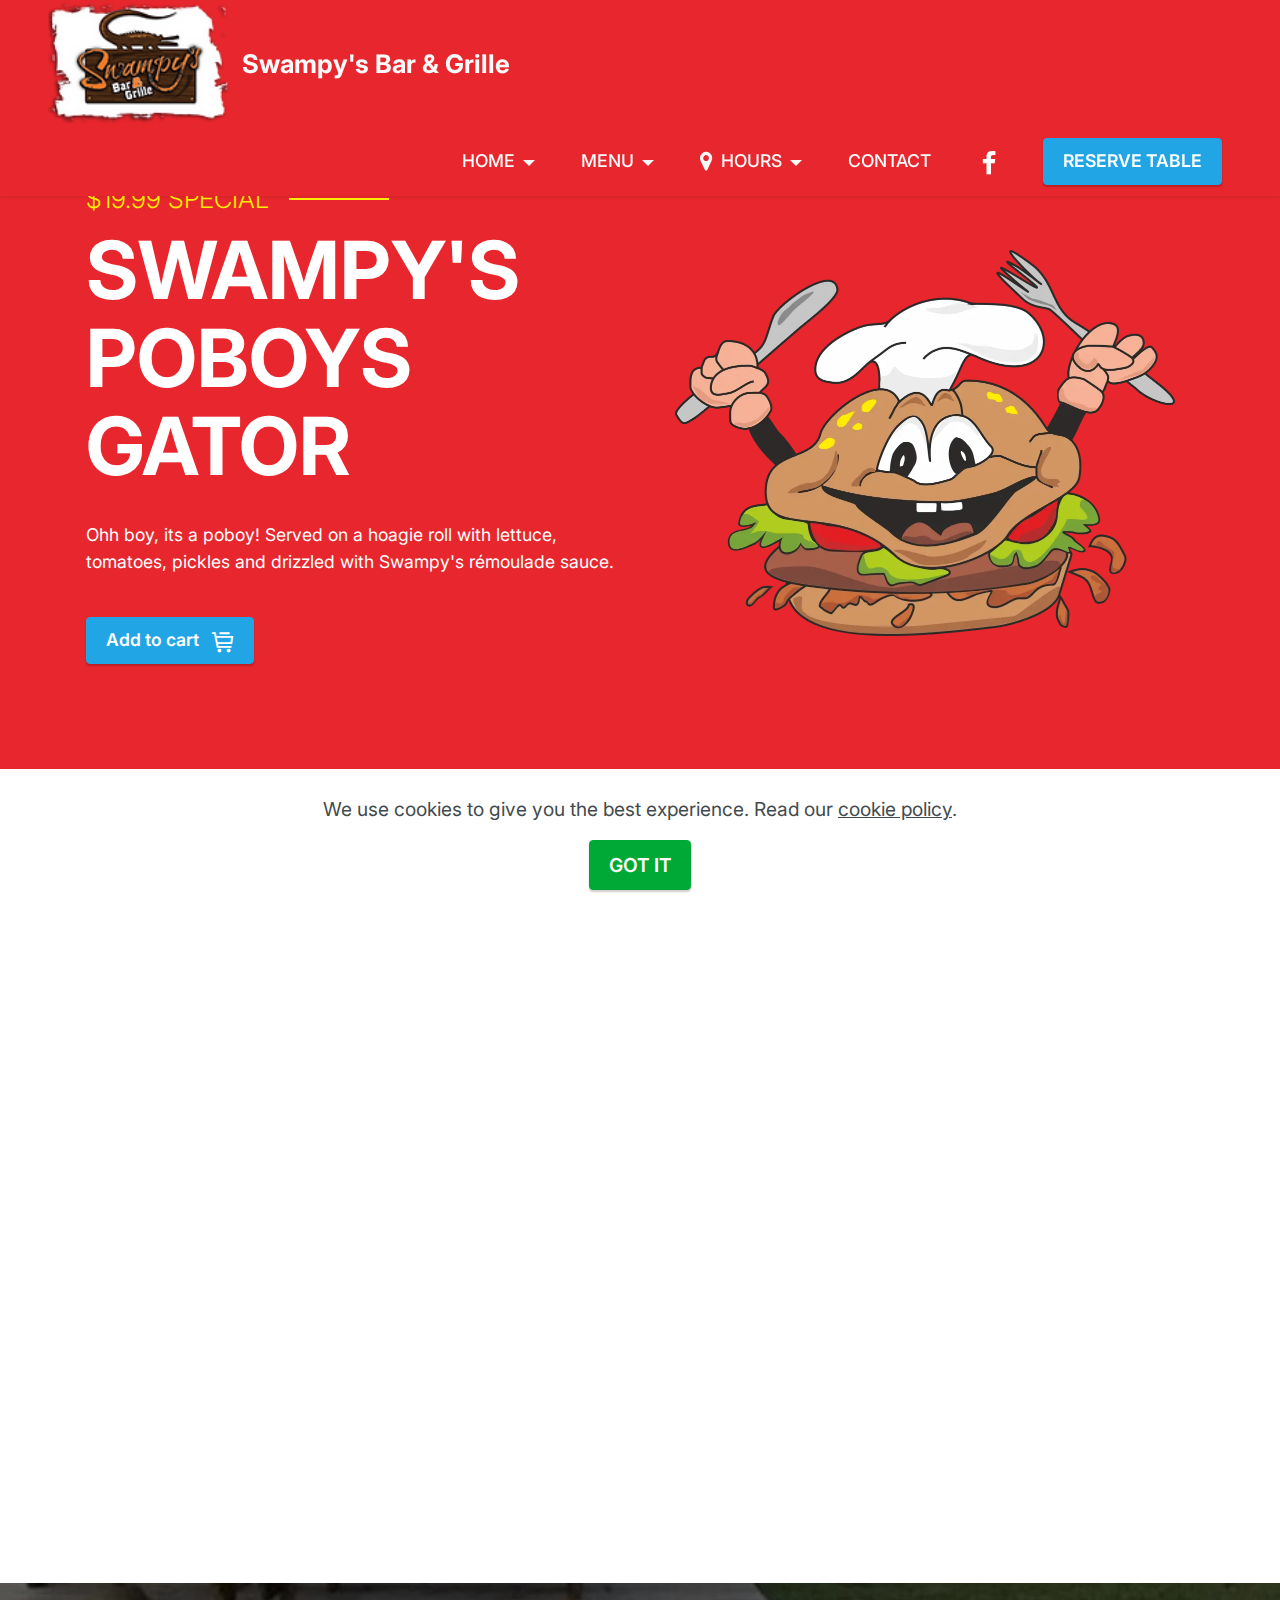
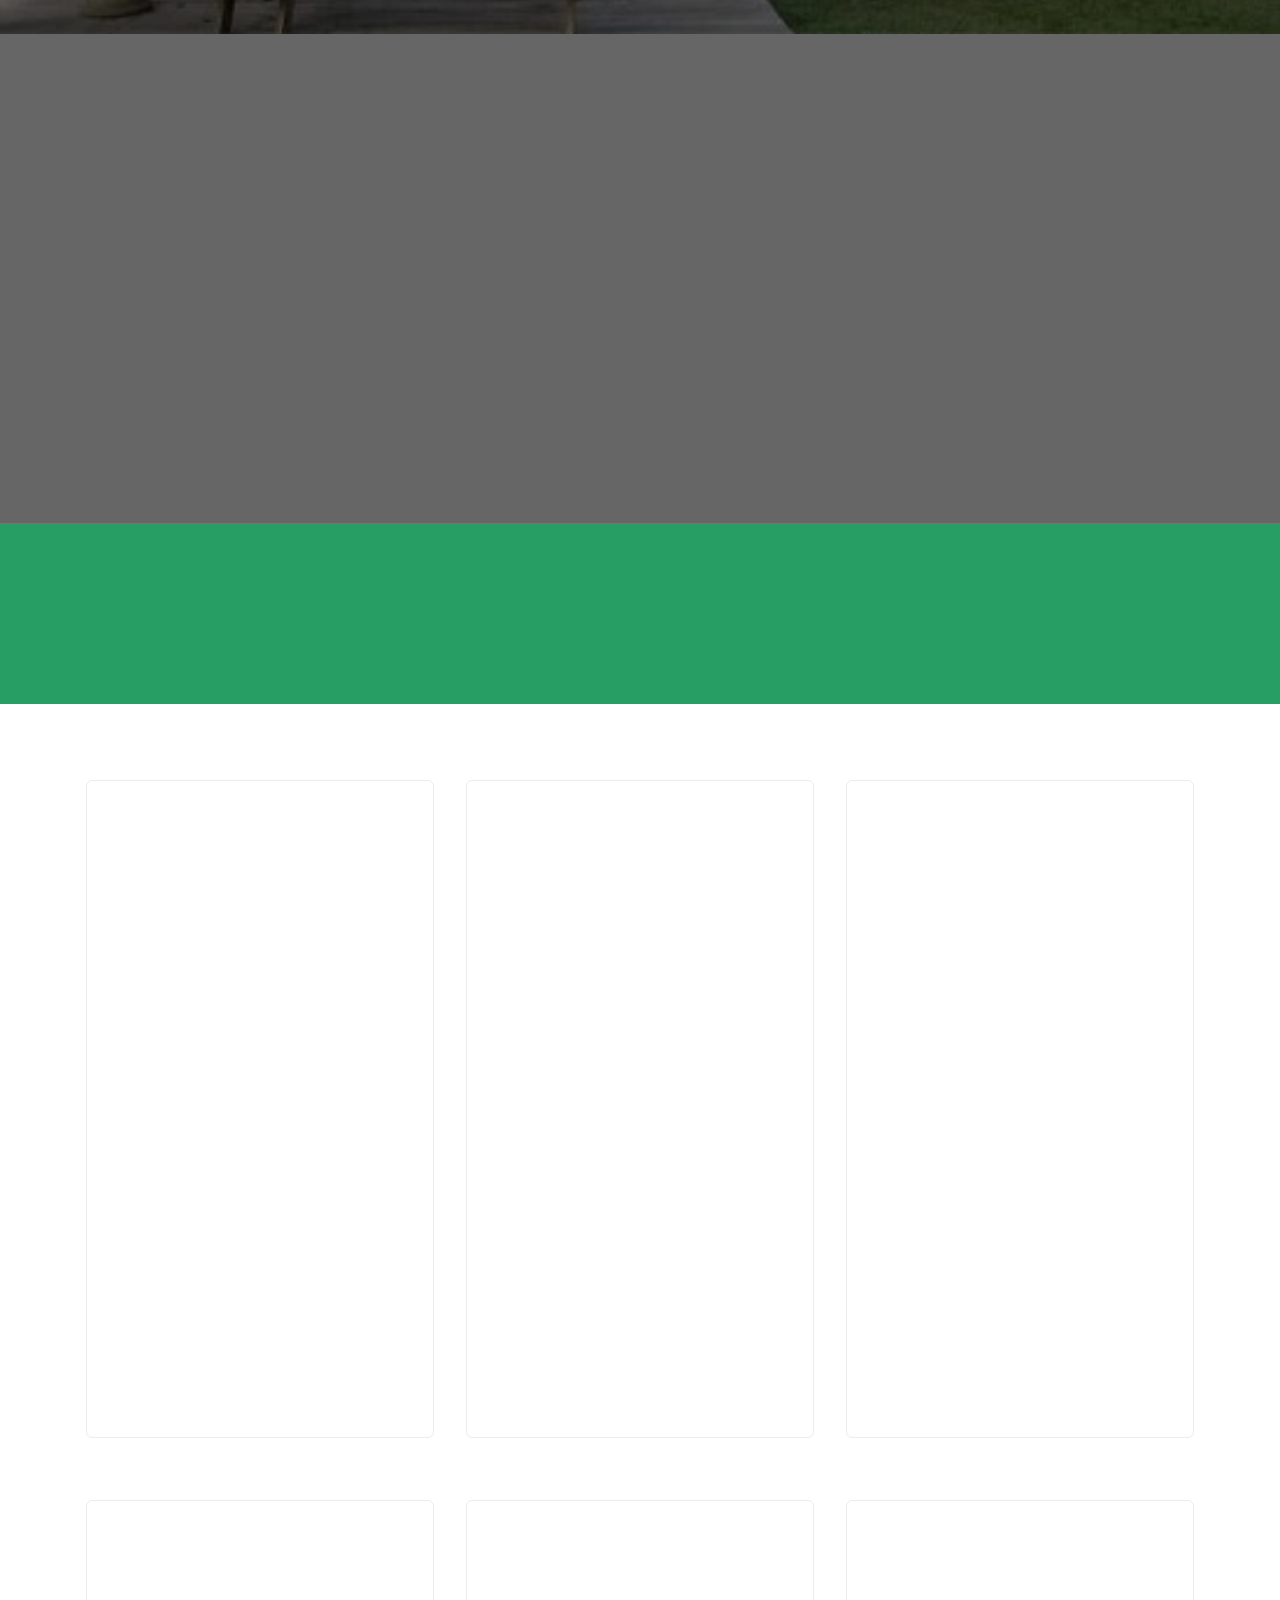
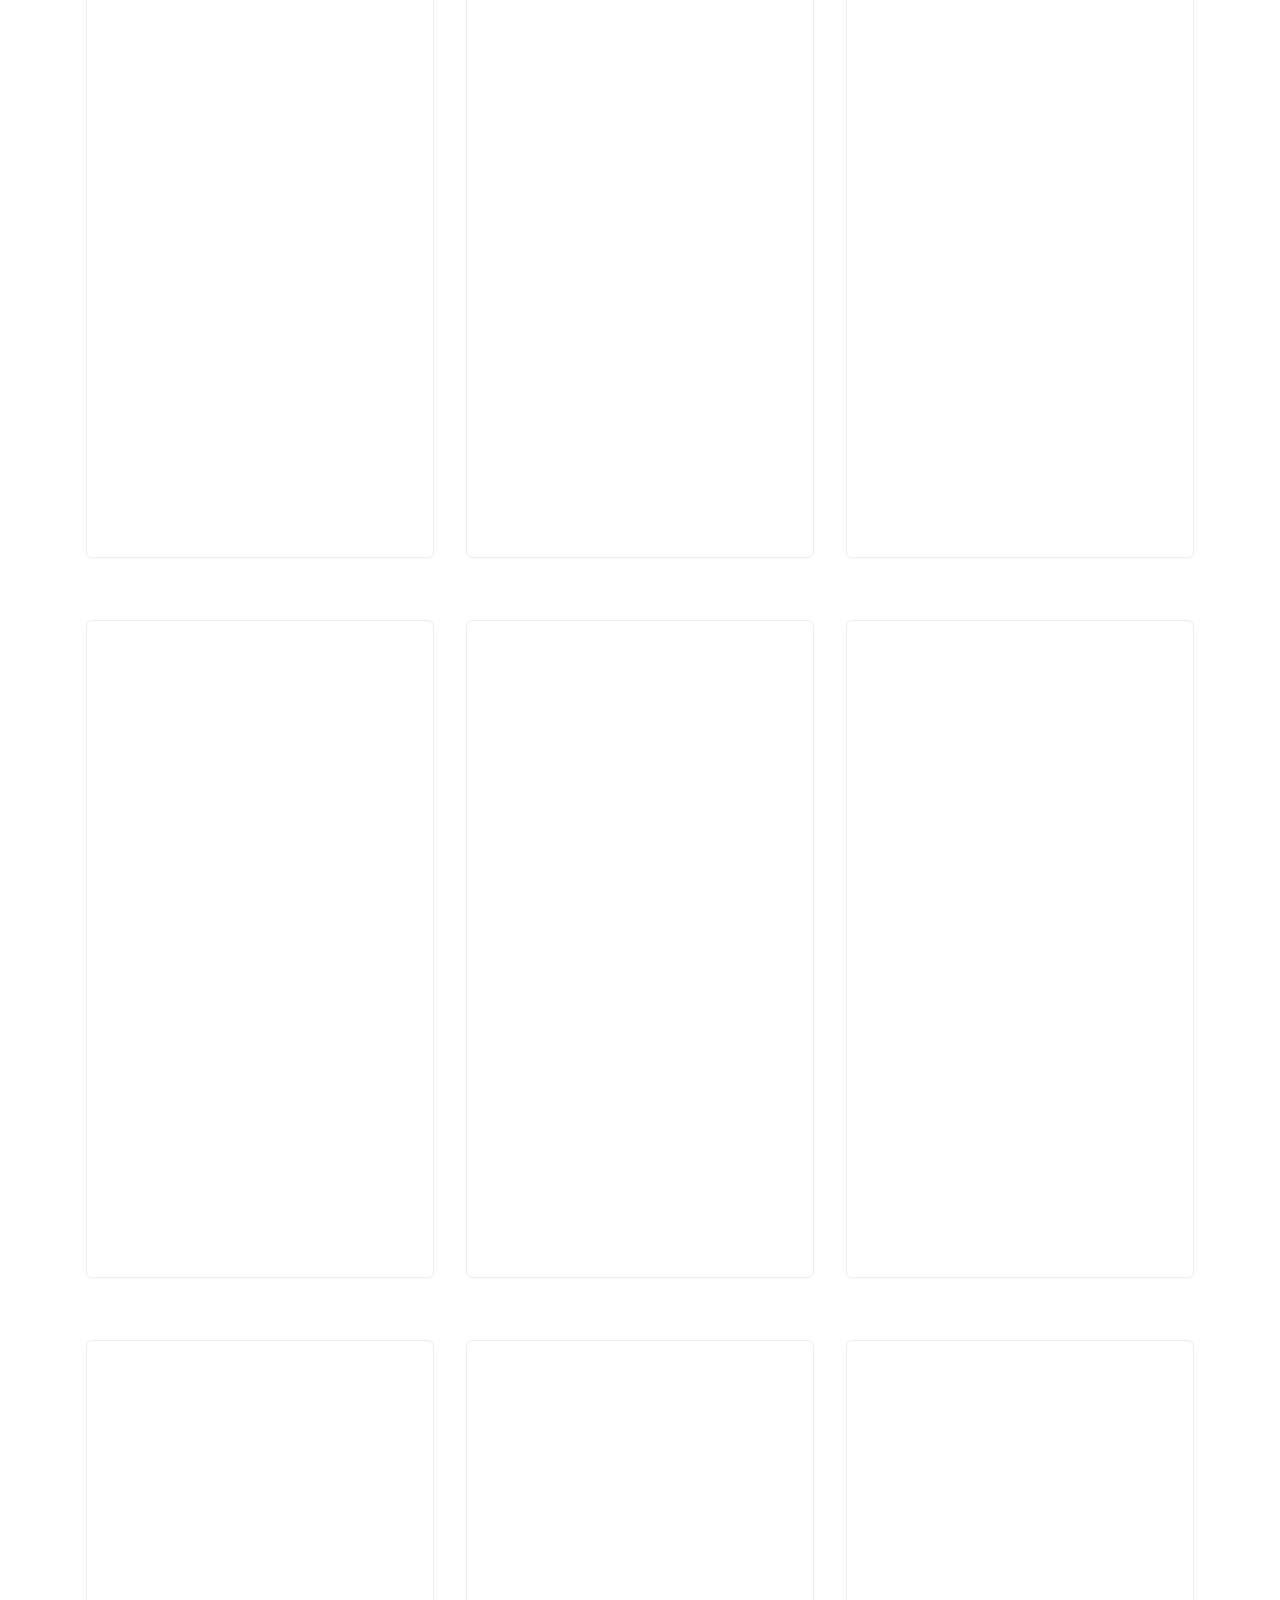
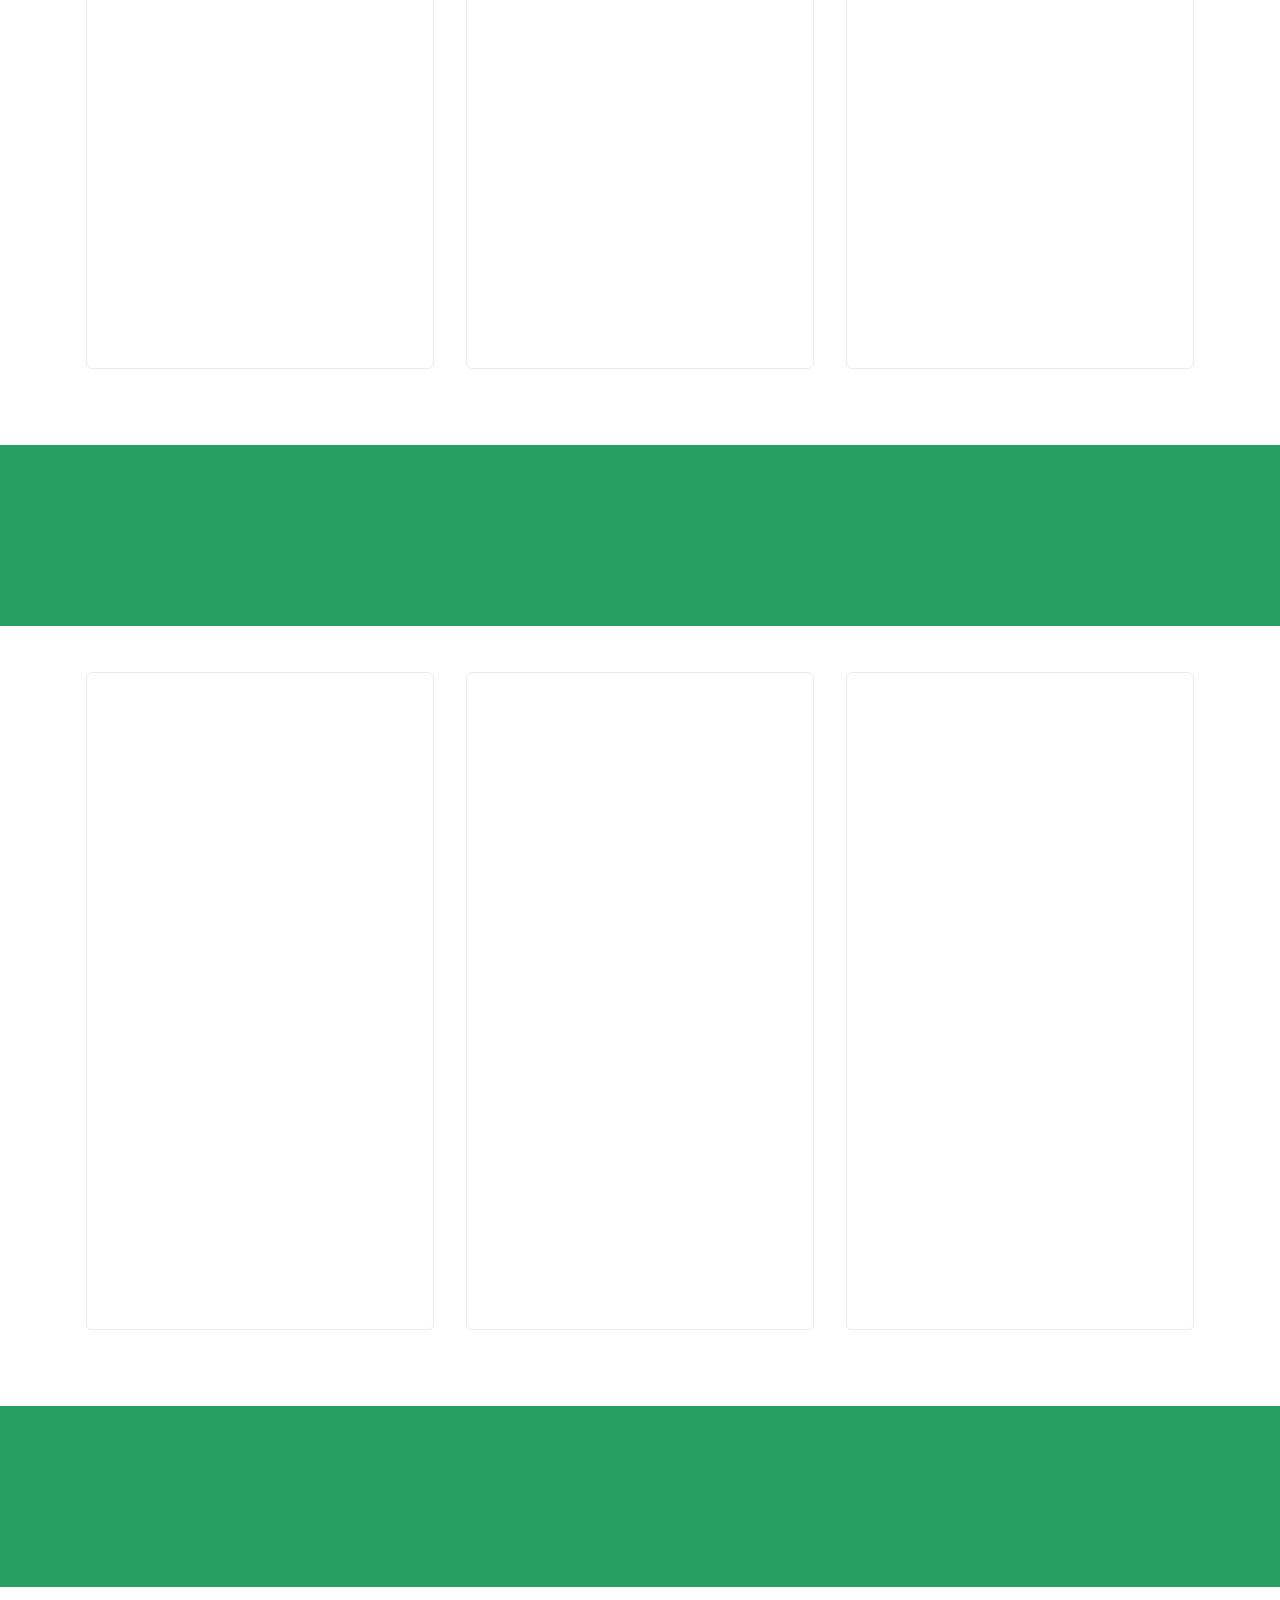
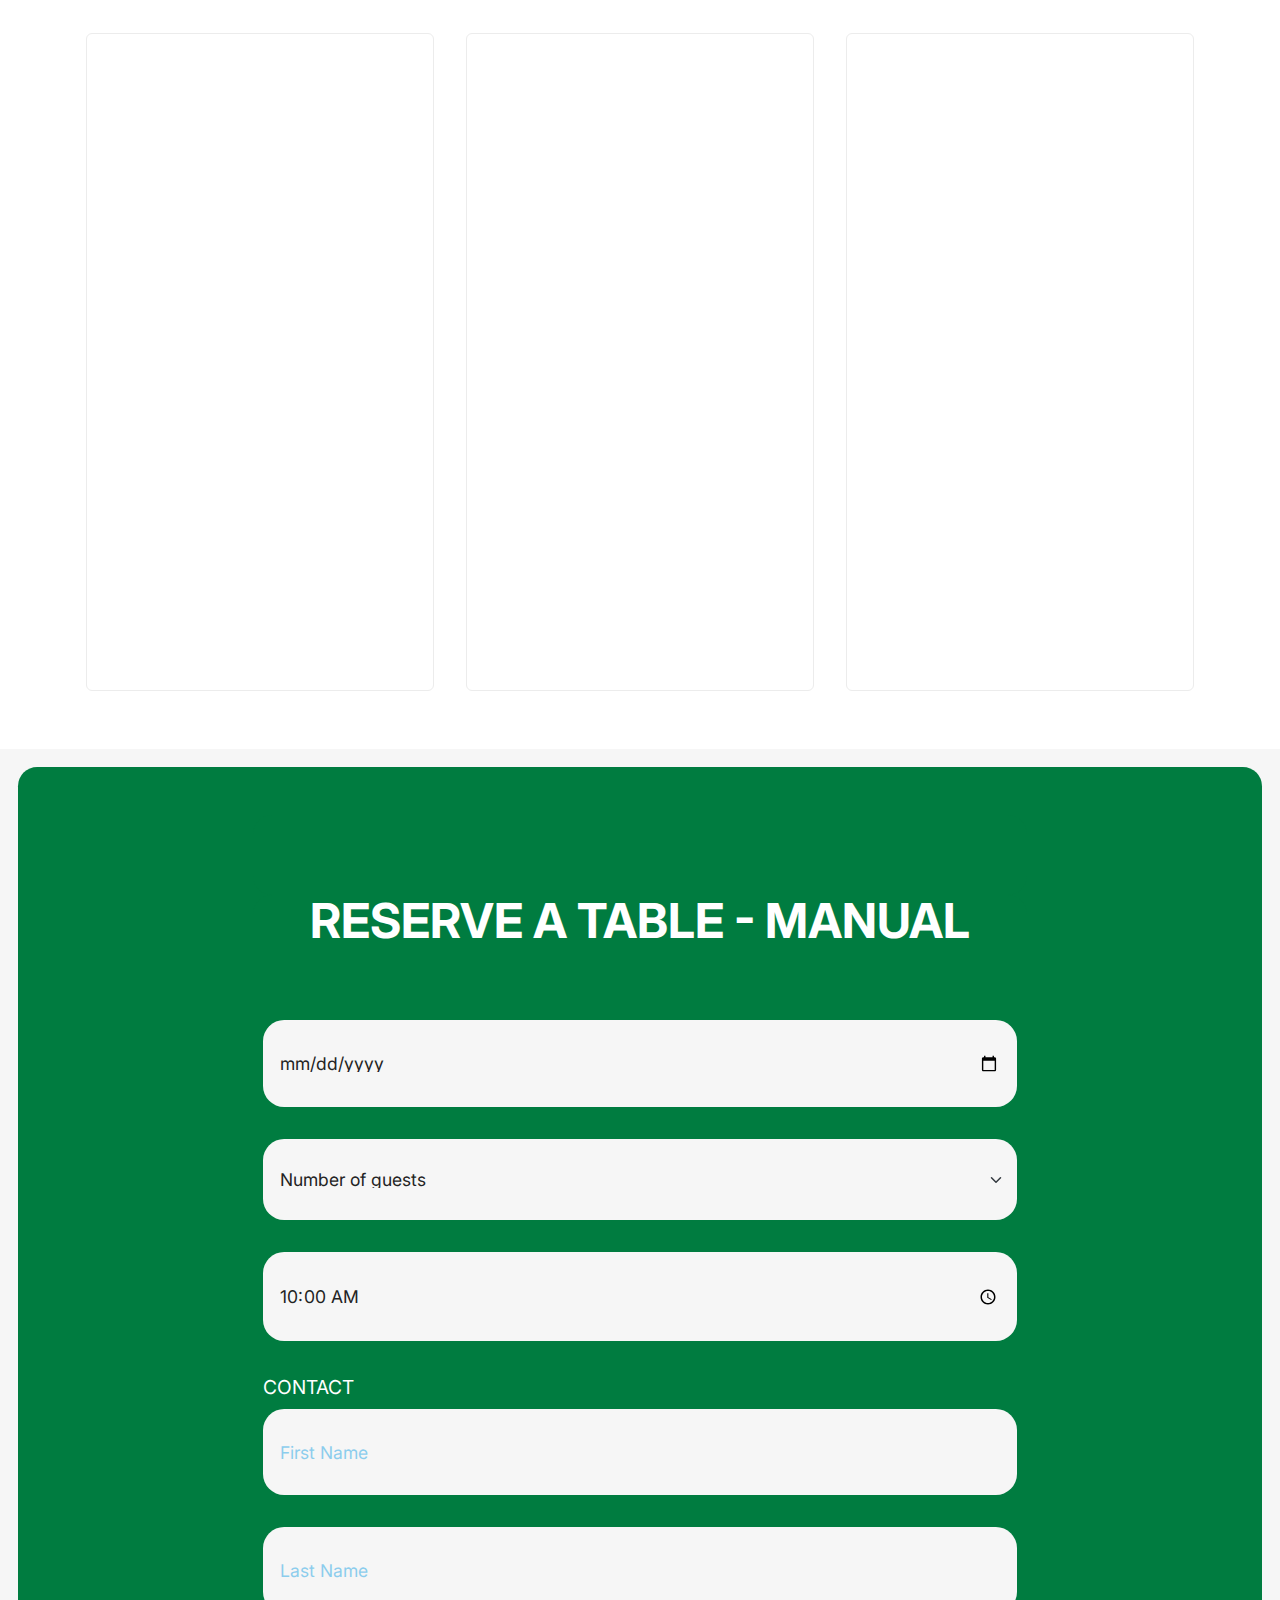
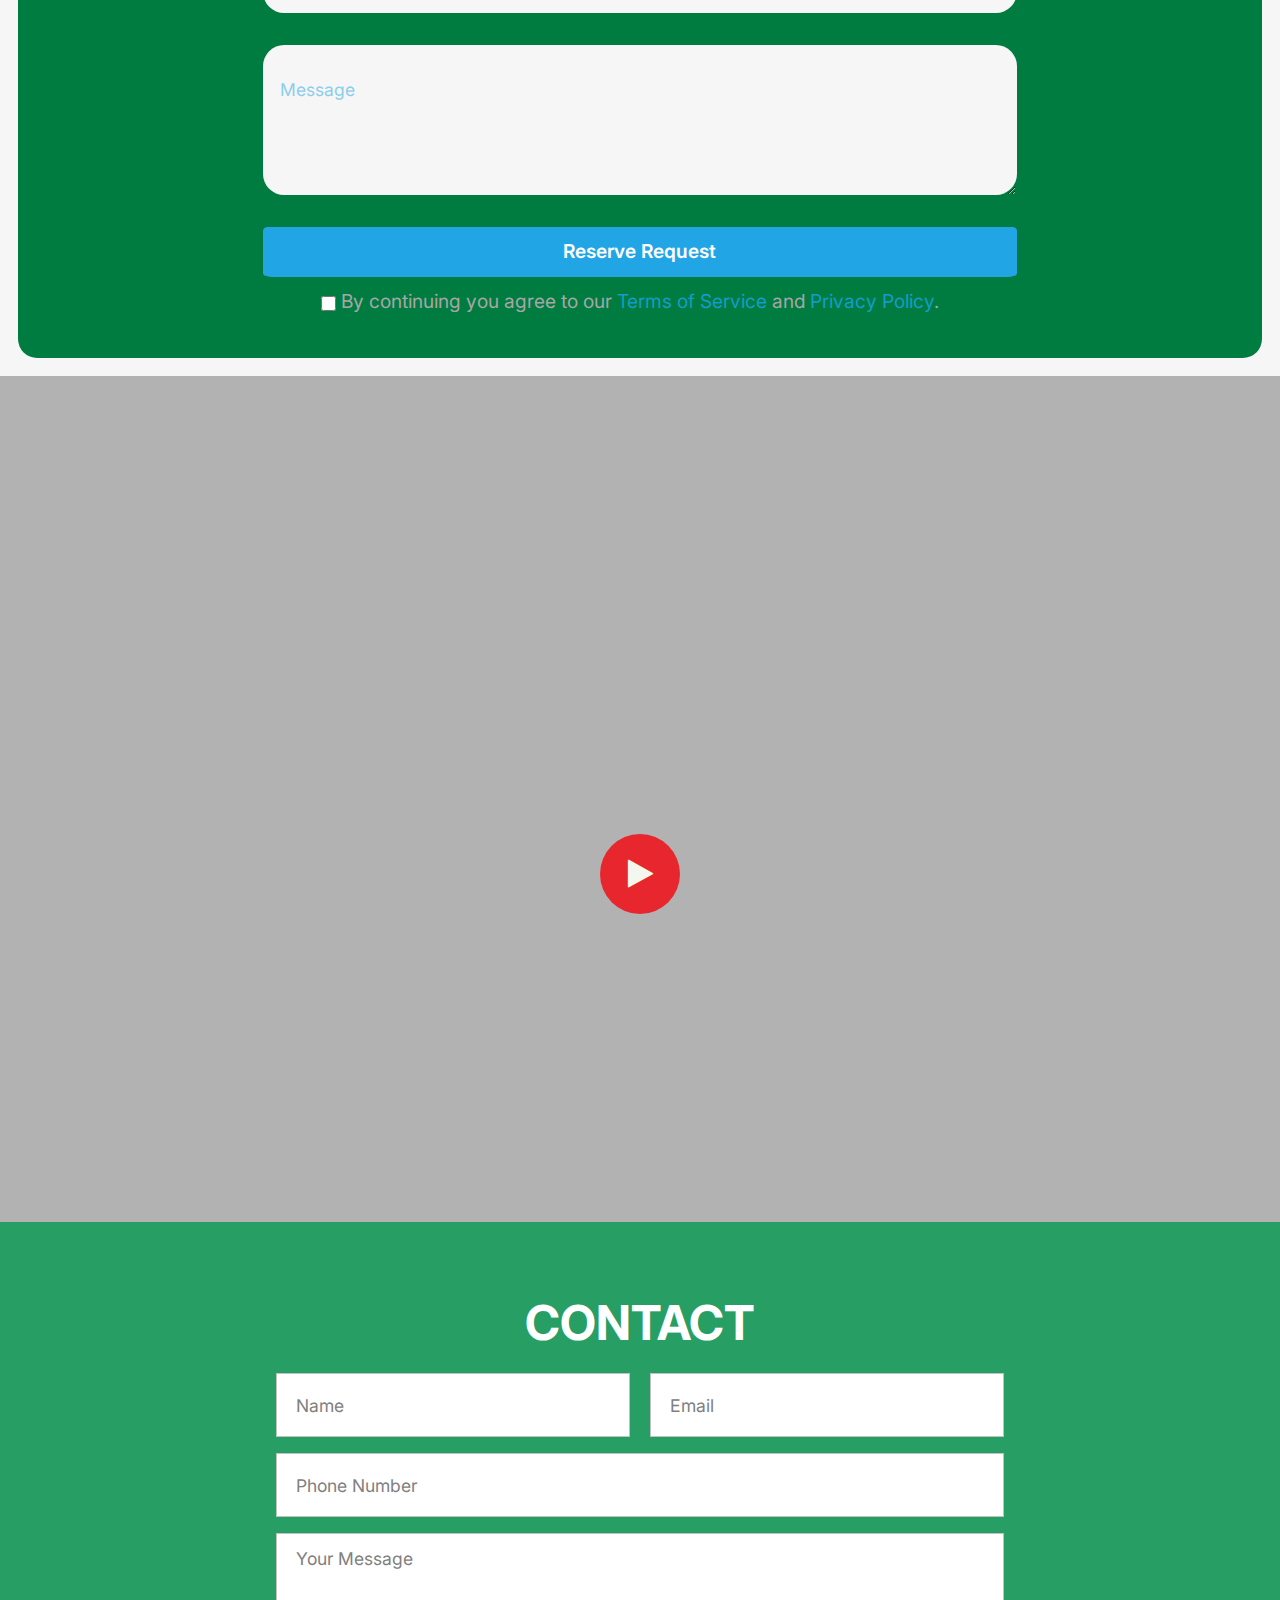
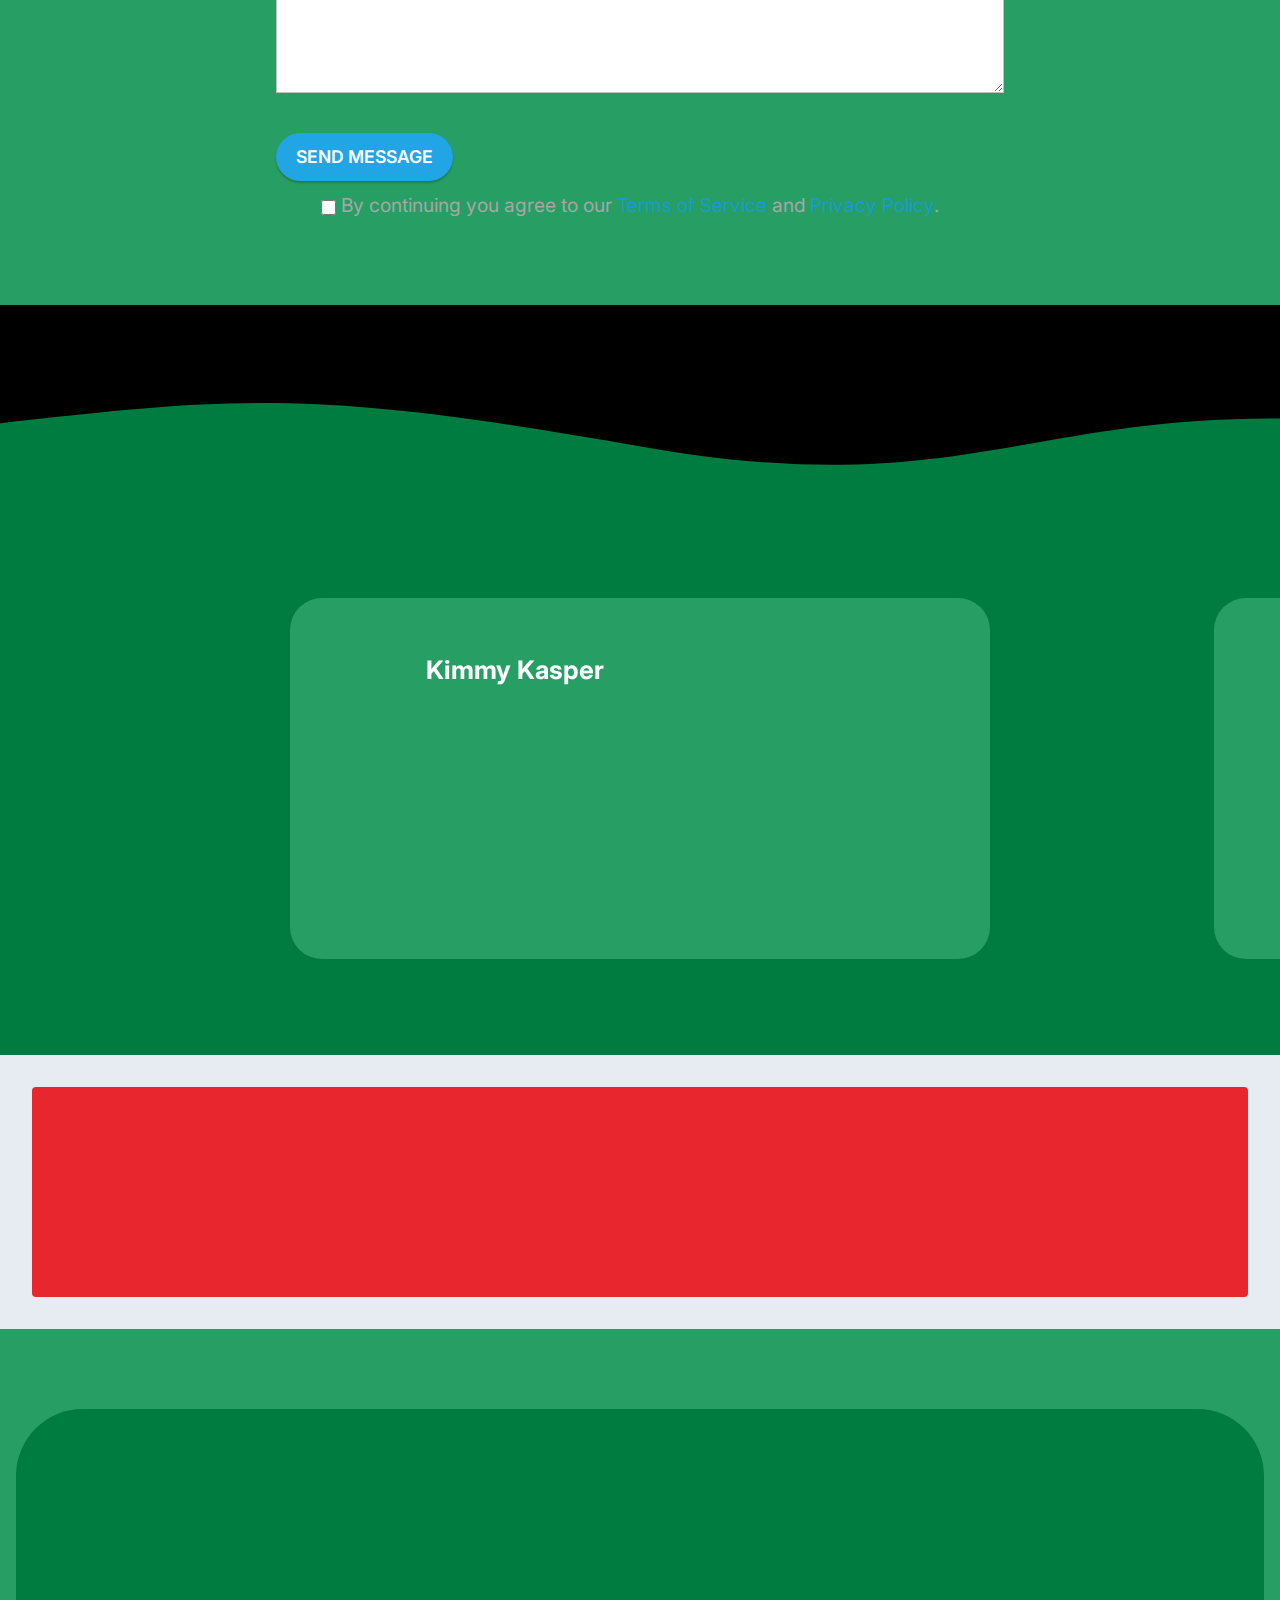
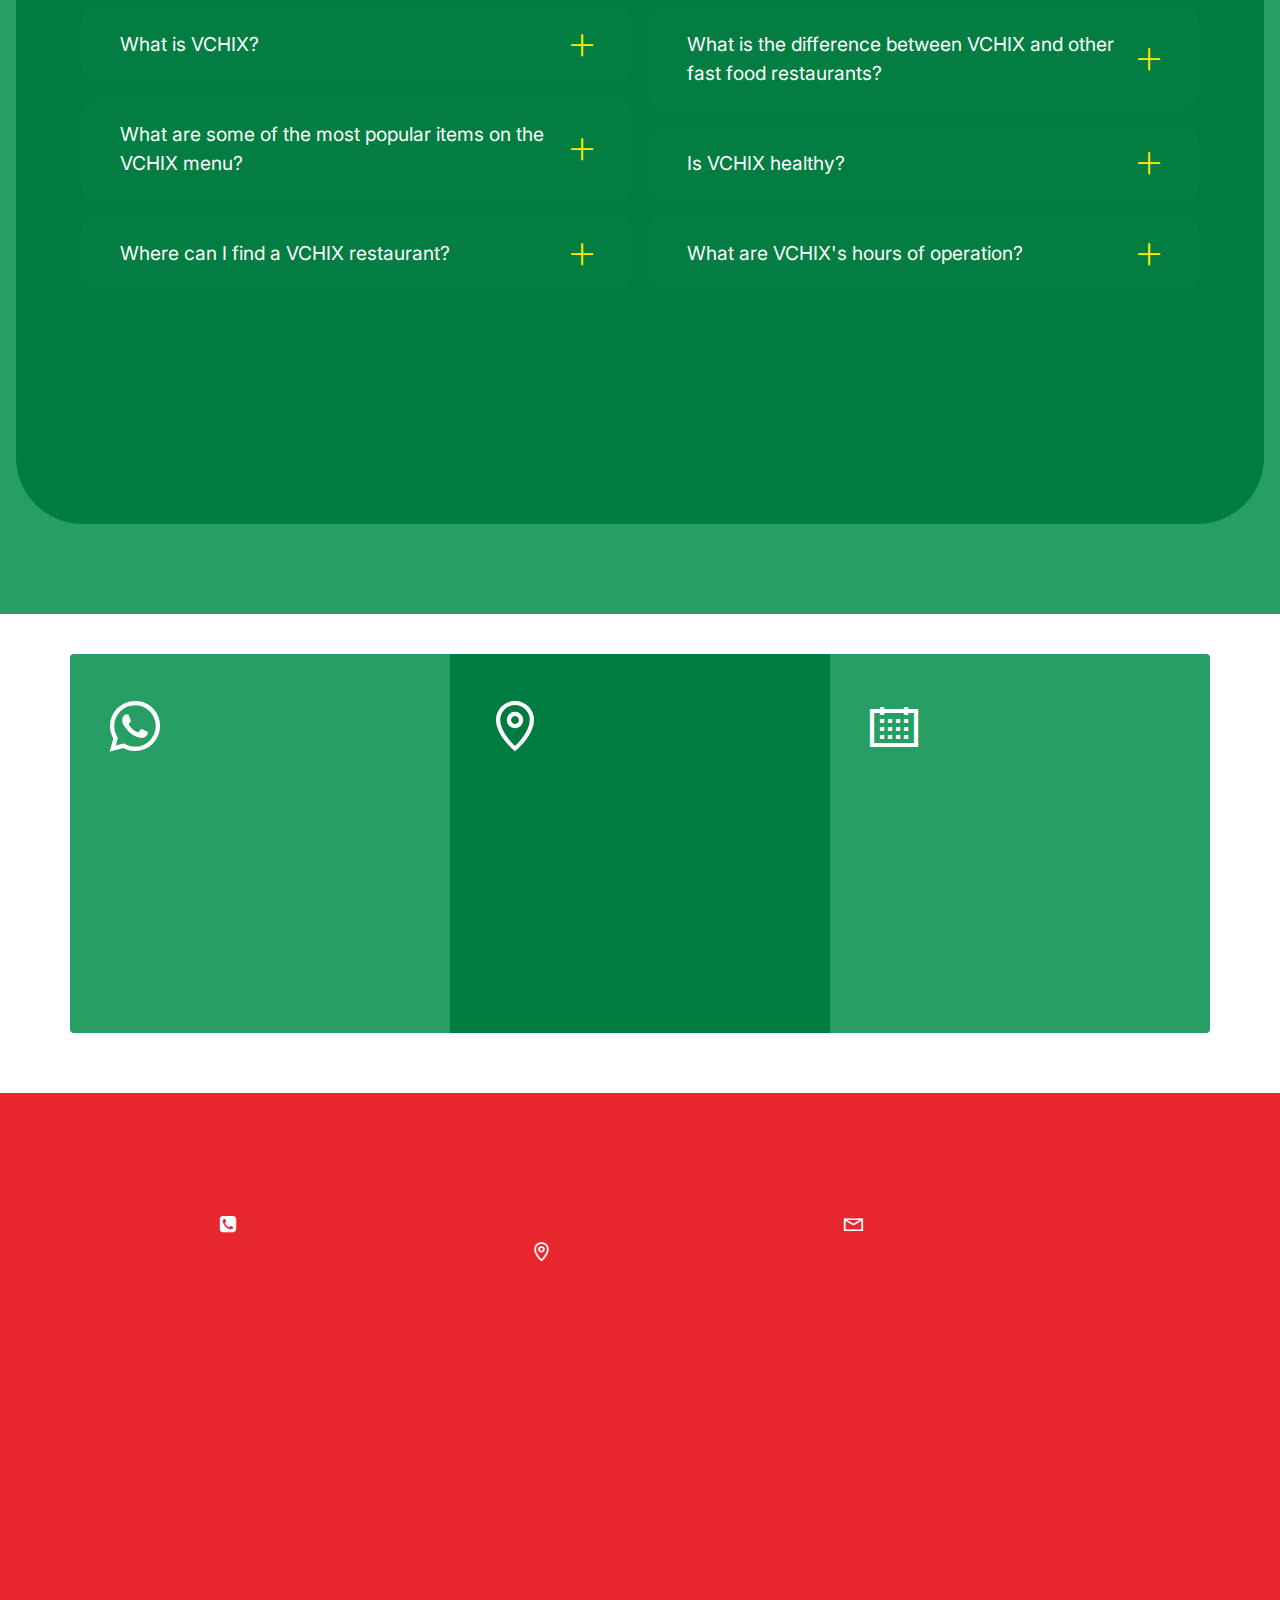
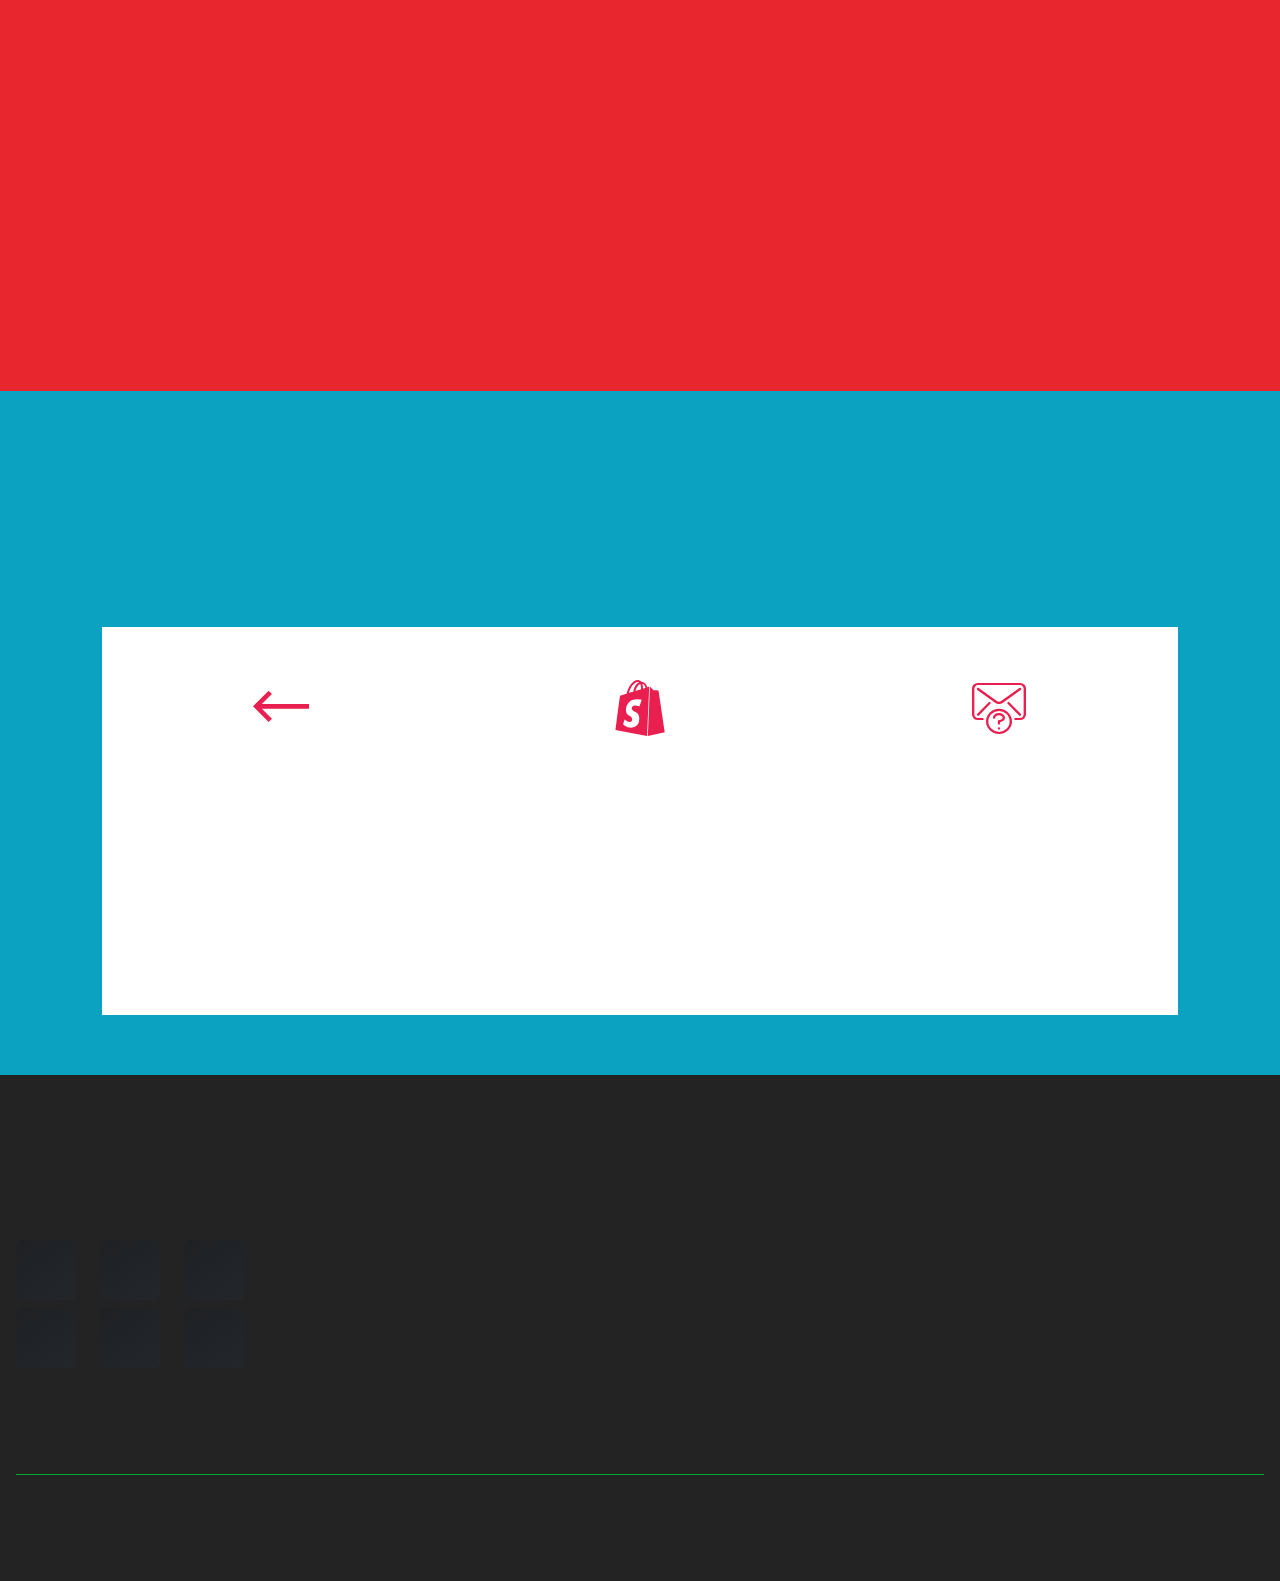
==== commit 5bc63fc6: "create github pages" ====
--- a/index.html
+++ b/index.html
@@ -58,14 +58,14 @@
 <body>
 <script>var shopcartSettings = {"shopcart_top_offset":120,"side_offset":20,"site_width":1150,"shopcart_icon_color":"#FFFFFF","shopcart_back_color":"#000000","shopcart_icon_size":50,"sc_count_color":"#FFFFFF","sc_count_back_color":"#41a85f","sc_count_size":12,"checkout_button":"Pay with <img src=\"assets/shopping-cart/paypal_btn.svg\" alt=\"PayPal\">","cartTitle":"Your Order:","popup_button":"Add to Cart              "};</script>
   
-  <section data-bs-version="5.1" class="menu menu3 cid-tPWcrQo0bN" once="menu" id="menu3-5k">
+  <section data-bs-version="5.1" class="menu menu3 cid-tPWFwKTQzl" once="menu" id="menu3-5p">
     
     <nav class="navbar navbar-dropdown navbar-fixed-top navbar-expand-lg">
         <div class="container-fluid">
             <div class="navbar-brand">
                 <span class="navbar-logo">
                     
-                        <a href="index.html#top"><img src="[data-uri]" alt="CutClicks-icon-white-official" style="height: 6rem;" loading="lazy" class="lazyload" data-src="assets/images/sw-logo-web-edited.webp"></a>
+                        <a href="index.html#top"><img src="[data-uri]" alt="CutClicks-icon-white-official" style="height: 8rem;" loading="lazy" class="lazyload" data-src="assets/images/sw-logo-web-edited.webp"></a>
                     
                 </span>
                 <span class="navbar-caption-wrap"><a class="navbar-caption text-white text-primary display-5" href="index.html#top">Swampy's Bar &amp; Grille</a></span>
@@ -675,7 +675,7 @@
             
             <div class="col-12 col-lg-8 mx-auto mbr-form position-relative" data-form-type="formoid">
 <!--Formbuilder Form-->
-<form action="https://mobirise.eu/" method="POST" class="mbr-form form-with-styler" data-form-title="Reserve a table"><input type="hidden" name="email" data-form-email="true" value="tMsIJcQU4KGlMaYdSmxv4ISI5wnsVCPBRb+lQocHUBPdI+M3o2BI8UHYHGrUWQmi+/fXfDmXKsnUAEvahyJIt1EAGk0NrCeBEBSZ2DnewdN3ljlllnhW274Y+rI3YeDw.YtB/YvO4hOj6mPC6RcRc74w+iUsrEKqHDaAQto4fn+rAIZcRXRaDb0KayaLLsyGKlZahYJOIcZ/nxQWp7zukkDJy/Oa80ih4WzUEp15lquKII9Be9QoIo3jiU6fsqgI2">
+<form action="https://mobirise.eu/" method="POST" class="mbr-form form-with-styler" data-form-title="Reserve a table"><input type="hidden" name="email" data-form-email="true" value="v9aPUhHt29ip5F3SnNlidmNNaHKbp6K8dhKZXWr1zB9AC6n0Z+q24kI5xLWv367Uw7/2xkIC0JAWJnx20O7Gb56SfqsVJEi7qOoImvmerM9NYkgJ47b7bU1YhNPluiuf.E+IAcY5vTkuYc+qQKbAJ5GwnUrMrjWArDArSf0+nABxDtJCEz+4hJ4B8KEIdc3MNOaUvGcSQ6i1KkucRW1eoAAUTe2D4HSf3SIE99VGnHUQlbD1u8uC+1vPnSAjcZp+a">
 <div class="row">
 <div hidden="hidden" data-form-alert="" class="alert alert-success col-12">Thanks for filling out the form!</div>
 <div hidden="hidden" data-form-alert-danger="" class="alert alert-danger col-12"> Oops...! some problem! </div>
@@ -772,7 +772,7 @@
 		<div class="row justify-content-center">
 			<div class="col-lg-8 my-auto md-pb mbr-form" data-form-type="formoid">
 				<!--Formbuilder Form-->
-				<form action="https://mobirise.eu/" method="POST" class="mbr-form form-with-styler" data-form-title="Form Name"><input type="hidden" name="email" data-form-email="true" value="Ysv5UC3YQquh8YAgHRpN5s55aqm+321FHUaSAAvJ/Ezs/RrcLeH0xXx1v8QKC7ZisTd+Z5dZqg198DVEPEm9gi5rRjmZzHtDQvI5gYl/pFz6GLTZ7hZgfNH5/tz2RZdL.WYuGMQivineZHo2NFuorXZg+aCAbU7DLwXOupFvJNjjn2cQ4JpIgBIugpsmvFm0UQFtVtec9YV5UDa18xJW/rm9K6+hoqJqMLSIEaQs/tzhOI+AOK92fVYXP3RpMrmb9">
+				<form action="https://mobirise.eu/" method="POST" class="mbr-form form-with-styler" data-form-title="Form Name"><input type="hidden" name="email" data-form-email="true" value="rB7LlFdbY9LaH1c1kn1TbXUHY1s/ZsYpmA96d6RtQzUF2x+n12TojPZG5X1Xb+W6pK4V9SFsJZMc5Lq7y01R4a1ytMb85IRChlqxpJ6OxtZM0SbtlVxX4Q5Klf0UA4s3.PeEMyqPl6yySlHMRkT1o1SF5oYPnzgm8CGIS50d8rrMh1g8TXu4gT4r4xi3rEwdVMBE7W8pgJtNk+l6Y2zrBrcT6A5prbe0RrXfnaRDHCfsoNpXUIwufT3vW8aR0RG9b">
 					<div class="row">
 						<div hidden="hidden" data-form-alert="" class="alert alert-success col-12">Thanks for filling out
 							the form!</div>
--- a/assets/mobirise/css/mbr-additional.css
+++ b/assets/mobirise/css/mbr-additional.css
@@ -682,16 +682,16 @@
 a {
   transition: color 0.6s;
 }
-.cid-tPWcrQo0bN {
+.cid-tPWFwKTQzl {
   z-index: 1000;
   width: 100%;
   position: relative;
   min-height: 60px;
 }
-.cid-tPWcrQo0bN nav.navbar {
+.cid-tPWFwKTQzl nav.navbar {
   position: fixed;
 }
-.cid-tPWcrQo0bN .dropdown-item:before {
+.cid-tPWFwKTQzl .dropdown-item:before {
   font-family: Moririse2 !important;
   content: "\e966";
   display: inline-block;
@@ -708,121 +708,121 @@
   transform: scale(0, 1);
   transition: all 0.25s ease-in-out;
 }
-.cid-tPWcrQo0bN .dropdown-menu {
+.cid-tPWFwKTQzl .dropdown-menu {
   padding: 0;
   border-radius: 4px;
   box-shadow: 0 1px 3px 0 rgba(0, 0, 0, 0.1);
 }
-.cid-tPWcrQo0bN .dropdown-item {
+.cid-tPWFwKTQzl .dropdown-item {
   border-bottom: 1px solid #e6e6e6;
 }
-.cid-tPWcrQo0bN .dropdown-item:hover,
-.cid-tPWcrQo0bN .dropdown-item:focus {
+.cid-tPWFwKTQzl .dropdown-item:hover,
+.cid-tPWFwKTQzl .dropdown-item:focus {
   background: #22a5e5 !important;
   color: white !important;
 }
-.cid-tPWcrQo0bN .dropdown-item:first-child {
+.cid-tPWFwKTQzl .dropdown-item:first-child {
   border-top-left-radius: 4px;
   border-top-right-radius: 4px;
 }
-.cid-tPWcrQo0bN .dropdown-item:last-child {
+.cid-tPWFwKTQzl .dropdown-item:last-child {
   border-bottom: none;
   border-bottom-left-radius: 4px;
   border-bottom-right-radius: 4px;
 }
-.cid-tPWcrQo0bN .nav-dropdown .link {
+.cid-tPWFwKTQzl .nav-dropdown .link {
   padding: 0 0.3em !important;
   margin: 0.667em 1em !important;
 }
-.cid-tPWcrQo0bN .nav-dropdown .link.dropdown-toggle::after {
+.cid-tPWFwKTQzl .nav-dropdown .link.dropdown-toggle::after {
   margin-left: 0.5rem;
   margin-top: 0.2rem;
 }
-.cid-tPWcrQo0bN .nav-link {
+.cid-tPWFwKTQzl .nav-link {
   position: relative;
 }
-.cid-tPWcrQo0bN .container {
+.cid-tPWFwKTQzl .container {
   display: flex;
   margin: auto;
 }
-.cid-tPWcrQo0bN .iconfont-wrapper {
+.cid-tPWFwKTQzl .iconfont-wrapper {
   color: #fffa00 !important;
   font-size: 1.5rem;
   padding-right: 0.5rem;
 }
-.cid-tPWcrQo0bN .dropdown-menu,
-.cid-tPWcrQo0bN .navbar.opened {
+.cid-tPWFwKTQzl .dropdown-menu,
+.cid-tPWFwKTQzl .navbar.opened {
   background: #e7272d !important;
 }
-.cid-tPWcrQo0bN .nav-item:focus,
-.cid-tPWcrQo0bN .nav-link:focus {
+.cid-tPWFwKTQzl .nav-item:focus,
+.cid-tPWFwKTQzl .nav-link:focus {
   outline: none;
 }
-.cid-tPWcrQo0bN .dropdown .dropdown-menu .dropdown-item {
+.cid-tPWFwKTQzl .dropdown .dropdown-menu .dropdown-item {
   width: auto;
   transition: all 0.25s ease-in-out;
 }
-.cid-tPWcrQo0bN .dropdown .dropdown-menu .dropdown-item::after {
+.cid-tPWFwKTQzl .dropdown .dropdown-menu .dropdown-item::after {
   right: 0.5rem;
 }
-.cid-tPWcrQo0bN .dropdown .dropdown-menu .dropdown-item .mbr-iconfont {
+.cid-tPWFwKTQzl .dropdown .dropdown-menu .dropdown-item .mbr-iconfont {
   margin-right: 0.5rem;
   vertical-align: sub;
 }
-.cid-tPWcrQo0bN .dropdown .dropdown-menu .dropdown-item .mbr-iconfont:before {
+.cid-tPWFwKTQzl .dropdown .dropdown-menu .dropdown-item .mbr-iconfont:before {
   display: inline-block;
   transform: scale(1, 1);
   transition: all 0.25s ease-in-out;
 }
-.cid-tPWcrQo0bN .collapsed .dropdown-menu .dropdown-item:before {
+.cid-tPWFwKTQzl .collapsed .dropdown-menu .dropdown-item:before {
   display: none;
 }
-.cid-tPWcrQo0bN .collapsed .dropdown .dropdown-menu .dropdown-item {
+.cid-tPWFwKTQzl .collapsed .dropdown .dropdown-menu .dropdown-item {
   padding: 0.235em 1.5em 0.235em 1.5em !important;
   transition: none;
   margin: 0 !important;
 }
-.cid-tPWcrQo0bN .navbar {
+.cid-tPWFwKTQzl .navbar {
   min-height: 70px;
   transition: all 0.3s;
   border-bottom: 1px solid transparent;
   box-shadow: 0 1px 3px 0 rgba(0, 0, 0, 0.1);
   background: #e7272d;
 }
-.cid-tPWcrQo0bN .navbar.opened {
+.cid-tPWFwKTQzl .navbar.opened {
   transition: all 0.3s;
 }
-.cid-tPWcrQo0bN .navbar .dropdown-item {
+.cid-tPWFwKTQzl .navbar .dropdown-item {
   padding: 0.5rem 1.8rem;
 }
-.cid-tPWcrQo0bN .navbar .navbar-logo img {
+.cid-tPWFwKTQzl .navbar .navbar-logo img {
   width: auto;
 }
-.cid-tPWcrQo0bN .navbar .navbar-collapse {
+.cid-tPWFwKTQzl .navbar .navbar-collapse {
   justify-content: flex-end;
   z-index: 1;
 }
-.cid-tPWcrQo0bN .navbar.collapsed {
+.cid-tPWFwKTQzl .navbar.collapsed {
   justify-content: center;
 }
-.cid-tPWcrQo0bN .navbar.collapsed .nav-item .nav-link::before {
+.cid-tPWFwKTQzl .navbar.collapsed .nav-item .nav-link::before {
   display: none;
 }
-.cid-tPWcrQo0bN .navbar.collapsed.opened .dropdown-menu {
+.cid-tPWFwKTQzl .navbar.collapsed.opened .dropdown-menu {
   top: 0;
 }
 @media (min-width: 992px) {
-  .cid-tPWcrQo0bN .navbar.collapsed.opened:not(.navbar-short) .navbar-collapse {
-    max-height: calc(98.5vh - 6rem);
-  }
-}
-.cid-tPWcrQo0bN .navbar.collapsed .dropdown-menu .dropdown-submenu {
+  .cid-tPWFwKTQzl .navbar.collapsed.opened:not(.navbar-short) .navbar-collapse {
+    max-height: calc(98.5vh - 8rem);
+  }
+}
+.cid-tPWFwKTQzl .navbar.collapsed .dropdown-menu .dropdown-submenu {
   left: 0 !important;
 }
-.cid-tPWcrQo0bN .navbar.collapsed .dropdown-menu .dropdown-item:after {
+.cid-tPWFwKTQzl .navbar.collapsed .dropdown-menu .dropdown-item:after {
   right: auto;
 }
-.cid-tPWcrQo0bN .navbar.collapsed .dropdown-menu .dropdown-toggle[data-toggle="dropdown-submenu"]:after {
+.cid-tPWFwKTQzl .navbar.collapsed .dropdown-menu .dropdown-toggle[data-toggle="dropdown-submenu"]:after {
   margin-left: 0.5rem;
   margin-top: 0.2rem;
   border-top: 0.35em solid;
@@ -831,33 +831,33 @@
   border-bottom: 0;
   top: 41%;
 }
-.cid-tPWcrQo0bN .navbar.collapsed ul.navbar-nav li {
+.cid-tPWFwKTQzl .navbar.collapsed ul.navbar-nav li {
   margin: auto;
 }
-.cid-tPWcrQo0bN .navbar.collapsed .dropdown-menu .dropdown-item {
+.cid-tPWFwKTQzl .navbar.collapsed .dropdown-menu .dropdown-item {
   padding: 0.25rem 1.5rem;
   text-align: center;
 }
-.cid-tPWcrQo0bN .navbar.collapsed .icons-menu {
+.cid-tPWFwKTQzl .navbar.collapsed .icons-menu {
   padding-left: 0;
   padding-right: 0;
   padding-top: 0.5rem;
   padding-bottom: 0.5rem;
 }
 @media (max-width: 991px) {
-  .cid-tPWcrQo0bN .navbar .nav-item .nav-link::before {
+  .cid-tPWFwKTQzl .navbar .nav-item .nav-link::before {
     display: none;
   }
-  .cid-tPWcrQo0bN .navbar.opened .dropdown-menu {
+  .cid-tPWFwKTQzl .navbar.opened .dropdown-menu {
     top: 0;
   }
-  .cid-tPWcrQo0bN .navbar .dropdown-menu .dropdown-submenu {
+  .cid-tPWFwKTQzl .navbar .dropdown-menu .dropdown-submenu {
     left: 0 !important;
   }
-  .cid-tPWcrQo0bN .navbar .dropdown-menu .dropdown-item:after {
+  .cid-tPWFwKTQzl .navbar .dropdown-menu .dropdown-item:after {
     right: auto;
   }
-  .cid-tPWcrQo0bN .navbar .dropdown-menu .dropdown-toggle[data-toggle="dropdown-submenu"]:after {
+  .cid-tPWFwKTQzl .navbar .dropdown-menu .dropdown-toggle[data-toggle="dropdown-submenu"]:after {
     margin-left: 0.5rem;
     margin-top: 0.2rem;
     border-top: 0.35em solid;
@@ -866,42 +866,42 @@
     border-bottom: 0;
     top: 40%;
   }
-  .cid-tPWcrQo0bN .navbar .navbar-logo img {
+  .cid-tPWFwKTQzl .navbar .navbar-logo img {
     height: 3rem !important;
   }
-  .cid-tPWcrQo0bN .navbar ul.navbar-nav li {
+  .cid-tPWFwKTQzl .navbar ul.navbar-nav li {
     margin: auto;
   }
-  .cid-tPWcrQo0bN .navbar .dropdown-menu .dropdown-item {
+  .cid-tPWFwKTQzl .navbar .dropdown-menu .dropdown-item {
     padding: 0.25rem 1.5rem !important;
     text-align: center;
   }
-  .cid-tPWcrQo0bN .navbar .navbar-brand {
+  .cid-tPWFwKTQzl .navbar .navbar-brand {
     flex-shrink: initial;
     flex-basis: auto;
     word-break: break-word;
     padding-right: 2rem;
   }
-  .cid-tPWcrQo0bN .navbar .navbar-toggler {
+  .cid-tPWFwKTQzl .navbar .navbar-toggler {
     flex-basis: auto;
   }
-  .cid-tPWcrQo0bN .navbar .icons-menu {
+  .cid-tPWFwKTQzl .navbar .icons-menu {
     padding-left: 0;
     padding-top: 0.5rem;
     padding-bottom: 0.5rem;
   }
 }
-.cid-tPWcrQo0bN .navbar.navbar-short {
+.cid-tPWFwKTQzl .navbar.navbar-short {
   min-height: 60px;
 }
-.cid-tPWcrQo0bN .navbar.navbar-short .navbar-logo img {
+.cid-tPWFwKTQzl .navbar.navbar-short .navbar-logo img {
   height: 2.5rem !important;
 }
-.cid-tPWcrQo0bN .navbar.navbar-short .navbar-brand {
+.cid-tPWFwKTQzl .navbar.navbar-short .navbar-brand {
   min-height: 60px;
   padding: 0;
 }
-.cid-tPWcrQo0bN .navbar-brand {
+.cid-tPWFwKTQzl .navbar-brand {
   min-height: 70px;
   flex-shrink: 0;
   align-items: center;
@@ -911,44 +911,44 @@
   word-break: break-word;
   z-index: 1;
 }
-.cid-tPWcrQo0bN .navbar-brand .navbar-caption {
+.cid-tPWFwKTQzl .navbar-brand .navbar-caption {
   line-height: inherit !important;
 }
-.cid-tPWcrQo0bN .navbar-brand .navbar-logo a {
+.cid-tPWFwKTQzl .navbar-brand .navbar-logo a {
   outline: none;
 }
-.cid-tPWcrQo0bN .dropdown-item.active,
-.cid-tPWcrQo0bN .dropdown-item:active {
+.cid-tPWFwKTQzl .dropdown-item.active,
+.cid-tPWFwKTQzl .dropdown-item:active {
   background-color: transparent;
 }
-.cid-tPWcrQo0bN .navbar-expand-lg .navbar-nav .nav-link {
+.cid-tPWFwKTQzl .navbar-expand-lg .navbar-nav .nav-link {
   padding: 0;
 }
-.cid-tPWcrQo0bN .nav-dropdown .link.dropdown-toggle {
+.cid-tPWFwKTQzl .nav-dropdown .link.dropdown-toggle {
   margin-right: 1.667em;
 }
-.cid-tPWcrQo0bN .nav-dropdown .link.dropdown-toggle[aria-expanded="true"] {
+.cid-tPWFwKTQzl .nav-dropdown .link.dropdown-toggle[aria-expanded="true"] {
   margin-right: 0;
   padding: 0.667em 1.667em;
 }
-.cid-tPWcrQo0bN .navbar.navbar-expand-lg .dropdown .dropdown-menu {
+.cid-tPWFwKTQzl .navbar.navbar-expand-lg .dropdown .dropdown-menu {
   background: #e7272d;
 }
-.cid-tPWcrQo0bN .navbar.navbar-expand-lg .dropdown .dropdown-menu .dropdown-submenu {
+.cid-tPWFwKTQzl .navbar.navbar-expand-lg .dropdown .dropdown-menu .dropdown-submenu {
   margin: 0;
   left: 100%;
 }
-.cid-tPWcrQo0bN .navbar .dropdown.open > .dropdown-menu {
+.cid-tPWFwKTQzl .navbar .dropdown.open > .dropdown-menu {
   display: block;
 }
-.cid-tPWcrQo0bN ul.navbar-nav {
+.cid-tPWFwKTQzl ul.navbar-nav {
   flex-wrap: wrap;
 }
-.cid-tPWcrQo0bN .navbar-buttons {
+.cid-tPWFwKTQzl .navbar-buttons {
   text-align: center;
   min-width: 170px;
 }
-.cid-tPWcrQo0bN button.navbar-toggler {
+.cid-tPWFwKTQzl button.navbar-toggler {
   outline: none;
   width: 31px;
   height: 20px;
@@ -957,7 +957,7 @@
   position: relative;
   align-self: center;
 }
-.cid-tPWcrQo0bN button.navbar-toggler .hamburger span {
+.cid-tPWFwKTQzl button.navbar-toggler .hamburger span {
   position: absolute;
   right: 0;
   width: 30px;
@@ -965,54 +965,54 @@
   border-right: 5px;
   background-color: #ffffff;
 }
-.cid-tPWcrQo0bN button.navbar-toggler .hamburger span:nth-child(1) {
+.cid-tPWFwKTQzl button.navbar-toggler .hamburger span:nth-child(1) {
   top: 0;
   transition: all 0.2s;
 }
-.cid-tPWcrQo0bN button.navbar-toggler .hamburger span:nth-child(2) {
+.cid-tPWFwKTQzl button.navbar-toggler .hamburger span:nth-child(2) {
   top: 8px;
   transition: all 0.15s;
 }
-.cid-tPWcrQo0bN button.navbar-toggler .hamburger span:nth-child(3) {
+.cid-tPWFwKTQzl button.navbar-toggler .hamburger span:nth-child(3) {
   top: 8px;
   transition: all 0.15s;
 }
-.cid-tPWcrQo0bN button.navbar-toggler .hamburger span:nth-child(4) {
+.cid-tPWFwKTQzl button.navbar-toggler .hamburger span:nth-child(4) {
   top: 16px;
   transition: all 0.2s;
 }
-.cid-tPWcrQo0bN nav.opened .hamburger span:nth-child(1) {
+.cid-tPWFwKTQzl nav.opened .hamburger span:nth-child(1) {
   top: 8px;
   width: 0;
   opacity: 0;
   right: 50%;
   transition: all 0.2s;
 }
-.cid-tPWcrQo0bN nav.opened .hamburger span:nth-child(2) {
+.cid-tPWFwKTQzl nav.opened .hamburger span:nth-child(2) {
   transform: rotate(45deg);
   transition: all 0.25s;
 }
-.cid-tPWcrQo0bN nav.opened .hamburger span:nth-child(3) {
+.cid-tPWFwKTQzl nav.opened .hamburger span:nth-child(3) {
   transform: rotate(-45deg);
   transition: all 0.25s;
 }
-.cid-tPWcrQo0bN nav.opened .hamburger span:nth-child(4) {
+.cid-tPWFwKTQzl nav.opened .hamburger span:nth-child(4) {
   top: 8px;
   width: 0;
   opacity: 0;
   right: 50%;
   transition: all 0.2s;
 }
-.cid-tPWcrQo0bN .navbar-dropdown {
+.cid-tPWFwKTQzl .navbar-dropdown {
   padding: 0 1rem;
   position: fixed;
 }
-.cid-tPWcrQo0bN a.nav-link {
+.cid-tPWFwKTQzl a.nav-link {
   display: flex;
   align-items: center;
   justify-content: center;
 }
-.cid-tPWcrQo0bN .icons-menu {
+.cid-tPWFwKTQzl .icons-menu {
   flex-wrap: nowrap;
   display: flex;
   justify-content: center;
@@ -1022,20 +1022,20 @@
   text-align: center;
 }
 @media screen and (-ms-high-contrast: active), (-ms-high-contrast: none) {
-  .cid-tPWcrQo0bN .navbar {
+  .cid-tPWFwKTQzl .navbar {
     height: 70px;
   }
-  .cid-tPWcrQo0bN .navbar.opened {
+  .cid-tPWFwKTQzl .navbar.opened {
     height: auto;
   }
-  .cid-tPWcrQo0bN .nav-item .nav-link:hover::before {
+  .cid-tPWFwKTQzl .nav-item .nav-link:hover::before {
     width: 175%;
     max-width: calc(100% + 2rem);
     left: -1rem;
   }
 }
 .cid-tIAplrwsK8 {
-  padding-top: 105px;
+  padding-top: 120px;
   padding-bottom: 105px;
   background-color: #e7272d;
 }
@@ -3544,16 +3544,16 @@
   color: #C4CFDE;
   padding: 40px 0;
 }
-.cid-tPWcrQo0bN {
+.cid-tPWFwKTQzl {
   z-index: 1000;
   width: 100%;
   position: relative;
   min-height: 60px;
 }
-.cid-tPWcrQo0bN nav.navbar {
+.cid-tPWFwKTQzl nav.navbar {
   position: fixed;
 }
-.cid-tPWcrQo0bN .dropdown-item:before {
+.cid-tPWFwKTQzl .dropdown-item:before {
   font-family: Moririse2 !important;
   content: "\e966";
   display: inline-block;
@@ -3570,121 +3570,121 @@
   transform: scale(0, 1);
   transition: all 0.25s ease-in-out;
 }
-.cid-tPWcrQo0bN .dropdown-menu {
+.cid-tPWFwKTQzl .dropdown-menu {
   padding: 0;
   border-radius: 4px;
   box-shadow: 0 1px 3px 0 rgba(0, 0, 0, 0.1);
 }
-.cid-tPWcrQo0bN .dropdown-item {
+.cid-tPWFwKTQzl .dropdown-item {
   border-bottom: 1px solid #e6e6e6;
 }
-.cid-tPWcrQo0bN .dropdown-item:hover,
-.cid-tPWcrQo0bN .dropdown-item:focus {
+.cid-tPWFwKTQzl .dropdown-item:hover,
+.cid-tPWFwKTQzl .dropdown-item:focus {
   background: #22a5e5 !important;
   color: white !important;
 }
-.cid-tPWcrQo0bN .dropdown-item:first-child {
+.cid-tPWFwKTQzl .dropdown-item:first-child {
   border-top-left-radius: 4px;
   border-top-right-radius: 4px;
 }
-.cid-tPWcrQo0bN .dropdown-item:last-child {
+.cid-tPWFwKTQzl .dropdown-item:last-child {
   border-bottom: none;
   border-bottom-left-radius: 4px;
   border-bottom-right-radius: 4px;
 }
-.cid-tPWcrQo0bN .nav-dropdown .link {
+.cid-tPWFwKTQzl .nav-dropdown .link {
   padding: 0 0.3em !important;
   margin: 0.667em 1em !important;
 }
-.cid-tPWcrQo0bN .nav-dropdown .link.dropdown-toggle::after {
+.cid-tPWFwKTQzl .nav-dropdown .link.dropdown-toggle::after {
   margin-left: 0.5rem;
   margin-top: 0.2rem;
 }
-.cid-tPWcrQo0bN .nav-link {
+.cid-tPWFwKTQzl .nav-link {
   position: relative;
 }
-.cid-tPWcrQo0bN .container {
+.cid-tPWFwKTQzl .container {
   display: flex;
   margin: auto;
 }
-.cid-tPWcrQo0bN .iconfont-wrapper {
+.cid-tPWFwKTQzl .iconfont-wrapper {
   color: #fffa00 !important;
   font-size: 1.5rem;
   padding-right: 0.5rem;
 }
-.cid-tPWcrQo0bN .dropdown-menu,
-.cid-tPWcrQo0bN .navbar.opened {
+.cid-tPWFwKTQzl .dropdown-menu,
+.cid-tPWFwKTQzl .navbar.opened {
   background: #e7272d !important;
 }
-.cid-tPWcrQo0bN .nav-item:focus,
-.cid-tPWcrQo0bN .nav-link:focus {
+.cid-tPWFwKTQzl .nav-item:focus,
+.cid-tPWFwKTQzl .nav-link:focus {
   outline: none;
 }
-.cid-tPWcrQo0bN .dropdown .dropdown-menu .dropdown-item {
+.cid-tPWFwKTQzl .dropdown .dropdown-menu .dropdown-item {
   width: auto;
   transition: all 0.25s ease-in-out;
 }
-.cid-tPWcrQo0bN .dropdown .dropdown-menu .dropdown-item::after {
+.cid-tPWFwKTQzl .dropdown .dropdown-menu .dropdown-item::after {
   right: 0.5rem;
 }
-.cid-tPWcrQo0bN .dropdown .dropdown-menu .dropdown-item .mbr-iconfont {
+.cid-tPWFwKTQzl .dropdown .dropdown-menu .dropdown-item .mbr-iconfont {
   margin-right: 0.5rem;
   vertical-align: sub;
 }
-.cid-tPWcrQo0bN .dropdown .dropdown-menu .dropdown-item .mbr-iconfont:before {
+.cid-tPWFwKTQzl .dropdown .dropdown-menu .dropdown-item .mbr-iconfont:before {
   display: inline-block;
   transform: scale(1, 1);
   transition: all 0.25s ease-in-out;
 }
-.cid-tPWcrQo0bN .collapsed .dropdown-menu .dropdown-item:before {
+.cid-tPWFwKTQzl .collapsed .dropdown-menu .dropdown-item:before {
   display: none;
 }
-.cid-tPWcrQo0bN .collapsed .dropdown .dropdown-menu .dropdown-item {
+.cid-tPWFwKTQzl .collapsed .dropdown .dropdown-menu .dropdown-item {
   padding: 0.235em 1.5em 0.235em 1.5em !important;
   transition: none;
   margin: 0 !important;
 }
-.cid-tPWcrQo0bN .navbar {
+.cid-tPWFwKTQzl .navbar {
   min-height: 70px;
   transition: all 0.3s;
   border-bottom: 1px solid transparent;
   box-shadow: 0 1px 3px 0 rgba(0, 0, 0, 0.1);
   background: #e7272d;
 }
-.cid-tPWcrQo0bN .navbar.opened {
+.cid-tPWFwKTQzl .navbar.opened {
   transition: all 0.3s;
 }
-.cid-tPWcrQo0bN .navbar .dropdown-item {
+.cid-tPWFwKTQzl .navbar .dropdown-item {
   padding: 0.5rem 1.8rem;
 }
-.cid-tPWcrQo0bN .navbar .navbar-logo img {
+.cid-tPWFwKTQzl .navbar .navbar-logo img {
   width: auto;
 }
-.cid-tPWcrQo0bN .navbar .navbar-collapse {
+.cid-tPWFwKTQzl .navbar .navbar-collapse {
   justify-content: flex-end;
   z-index: 1;
 }
-.cid-tPWcrQo0bN .navbar.collapsed {
+.cid-tPWFwKTQzl .navbar.collapsed {
   justify-content: center;
 }
-.cid-tPWcrQo0bN .navbar.collapsed .nav-item .nav-link::before {
+.cid-tPWFwKTQzl .navbar.collapsed .nav-item .nav-link::before {
   display: none;
 }
-.cid-tPWcrQo0bN .navbar.collapsed.opened .dropdown-menu {
+.cid-tPWFwKTQzl .navbar.collapsed.opened .dropdown-menu {
   top: 0;
 }
 @media (min-width: 992px) {
-  .cid-tPWcrQo0bN .navbar.collapsed.opened:not(.navbar-short) .navbar-collapse {
-    max-height: calc(98.5vh - 6rem);
-  }
-}
-.cid-tPWcrQo0bN .navbar.collapsed .dropdown-menu .dropdown-submenu {
+  .cid-tPWFwKTQzl .navbar.collapsed.opened:not(.navbar-short) .navbar-collapse {
+    max-height: calc(98.5vh - 8rem);
+  }
+}
+.cid-tPWFwKTQzl .navbar.collapsed .dropdown-menu .dropdown-submenu {
   left: 0 !important;
 }
-.cid-tPWcrQo0bN .navbar.collapsed .dropdown-menu .dropdown-item:after {
+.cid-tPWFwKTQzl .navbar.collapsed .dropdown-menu .dropdown-item:after {
   right: auto;
 }
-.cid-tPWcrQo0bN .navbar.collapsed .dropdown-menu .dropdown-toggle[data-toggle="dropdown-submenu"]:after {
+.cid-tPWFwKTQzl .navbar.collapsed .dropdown-menu .dropdown-toggle[data-toggle="dropdown-submenu"]:after {
   margin-left: 0.5rem;
   margin-top: 0.2rem;
   border-top: 0.35em solid;
@@ -3693,33 +3693,33 @@
   border-bottom: 0;
   top: 41%;
 }
-.cid-tPWcrQo0bN .navbar.collapsed ul.navbar-nav li {
+.cid-tPWFwKTQzl .navbar.collapsed ul.navbar-nav li {
   margin: auto;
 }
-.cid-tPWcrQo0bN .navbar.collapsed .dropdown-menu .dropdown-item {
+.cid-tPWFwKTQzl .navbar.collapsed .dropdown-menu .dropdown-item {
   padding: 0.25rem 1.5rem;
   text-align: center;
 }
-.cid-tPWcrQo0bN .navbar.collapsed .icons-menu {
+.cid-tPWFwKTQzl .navbar.collapsed .icons-menu {
   padding-left: 0;
   padding-right: 0;
   padding-top: 0.5rem;
   padding-bottom: 0.5rem;
 }
 @media (max-width: 991px) {
-  .cid-tPWcrQo0bN .navbar .nav-item .nav-link::before {
+  .cid-tPWFwKTQzl .navbar .nav-item .nav-link::before {
     display: none;
   }
-  .cid-tPWcrQo0bN .navbar.opened .dropdown-menu {
+  .cid-tPWFwKTQzl .navbar.opened .dropdown-menu {
     top: 0;
   }
-  .cid-tPWcrQo0bN .navbar .dropdown-menu .dropdown-submenu {
+  .cid-tPWFwKTQzl .navbar .dropdown-menu .dropdown-submenu {
     left: 0 !important;
   }
-  .cid-tPWcrQo0bN .navbar .dropdown-menu .dropdown-item:after {
+  .cid-tPWFwKTQzl .navbar .dropdown-menu .dropdown-item:after {
     right: auto;
   }
-  .cid-tPWcrQo0bN .navbar .dropdown-menu .dropdown-toggle[data-toggle="dropdown-submenu"]:after {
+  .cid-tPWFwKTQzl .navbar .dropdown-menu .dropdown-toggle[data-toggle="dropdown-submenu"]:after {
     margin-left: 0.5rem;
     margin-top: 0.2rem;
     border-top: 0.35em solid;
@@ -3728,42 +3728,42 @@
     border-bottom: 0;
     top: 40%;
   }
-  .cid-tPWcrQo0bN .navbar .navbar-logo img {
+  .cid-tPWFwKTQzl .navbar .navbar-logo img {
     height: 3rem !important;
   }
-  .cid-tPWcrQo0bN .navbar ul.navbar-nav li {
+  .cid-tPWFwKTQzl .navbar ul.navbar-nav li {
     margin: auto;
   }
-  .cid-tPWcrQo0bN .navbar .dropdown-menu .dropdown-item {
+  .cid-tPWFwKTQzl .navbar .dropdown-menu .dropdown-item {
     padding: 0.25rem 1.5rem !important;
     text-align: center;
   }
-  .cid-tPWcrQo0bN .navbar .navbar-brand {
+  .cid-tPWFwKTQzl .navbar .navbar-brand {
     flex-shrink: initial;
     flex-basis: auto;
     word-break: break-word;
     padding-right: 2rem;
   }
-  .cid-tPWcrQo0bN .navbar .navbar-toggler {
+  .cid-tPWFwKTQzl .navbar .navbar-toggler {
     flex-basis: auto;
   }
-  .cid-tPWcrQo0bN .navbar .icons-menu {
+  .cid-tPWFwKTQzl .navbar .icons-menu {
     padding-left: 0;
     padding-top: 0.5rem;
     padding-bottom: 0.5rem;
   }
 }
-.cid-tPWcrQo0bN .navbar.navbar-short {
+.cid-tPWFwKTQzl .navbar.navbar-short {
   min-height: 60px;
 }
-.cid-tPWcrQo0bN .navbar.navbar-short .navbar-logo img {
+.cid-tPWFwKTQzl .navbar.navbar-short .navbar-logo img {
   height: 2.5rem !important;
 }
-.cid-tPWcrQo0bN .navbar.navbar-short .navbar-brand {
+.cid-tPWFwKTQzl .navbar.navbar-short .navbar-brand {
   min-height: 60px;
   padding: 0;
 }
-.cid-tPWcrQo0bN .navbar-brand {
+.cid-tPWFwKTQzl .navbar-brand {
   min-height: 70px;
   flex-shrink: 0;
   align-items: center;
@@ -3773,44 +3773,44 @@
   word-break: break-word;
   z-index: 1;
 }
-.cid-tPWcrQo0bN .navbar-brand .navbar-caption {
+.cid-tPWFwKTQzl .navbar-brand .navbar-caption {
   line-height: inherit !important;
 }
-.cid-tPWcrQo0bN .navbar-brand .navbar-logo a {
+.cid-tPWFwKTQzl .navbar-brand .navbar-logo a {
   outline: none;
 }
-.cid-tPWcrQo0bN .dropdown-item.active,
-.cid-tPWcrQo0bN .dropdown-item:active {
+.cid-tPWFwKTQzl .dropdown-item.active,
+.cid-tPWFwKTQzl .dropdown-item:active {
   background-color: transparent;
 }
-.cid-tPWcrQo0bN .navbar-expand-lg .navbar-nav .nav-link {
+.cid-tPWFwKTQzl .navbar-expand-lg .navbar-nav .nav-link {
   padding: 0;
 }
-.cid-tPWcrQo0bN .nav-dropdown .link.dropdown-toggle {
+.cid-tPWFwKTQzl .nav-dropdown .link.dropdown-toggle {
   margin-right: 1.667em;
 }
-.cid-tPWcrQo0bN .nav-dropdown .link.dropdown-toggle[aria-expanded="true"] {
+.cid-tPWFwKTQzl .nav-dropdown .link.dropdown-toggle[aria-expanded="true"] {
   margin-right: 0;
   padding: 0.667em 1.667em;
 }
-.cid-tPWcrQo0bN .navbar.navbar-expand-lg .dropdown .dropdown-menu {
+.cid-tPWFwKTQzl .navbar.navbar-expand-lg .dropdown .dropdown-menu {
   background: #e7272d;
 }
-.cid-tPWcrQo0bN .navbar.navbar-expand-lg .dropdown .dropdown-menu .dropdown-submenu {
+.cid-tPWFwKTQzl .navbar.navbar-expand-lg .dropdown .dropdown-menu .dropdown-submenu {
   margin: 0;
   left: 100%;
 }
-.cid-tPWcrQo0bN .navbar .dropdown.open > .dropdown-menu {
+.cid-tPWFwKTQzl .navbar .dropdown.open > .dropdown-menu {
   display: block;
 }
-.cid-tPWcrQo0bN ul.navbar-nav {
+.cid-tPWFwKTQzl ul.navbar-nav {
   flex-wrap: wrap;
 }
-.cid-tPWcrQo0bN .navbar-buttons {
+.cid-tPWFwKTQzl .navbar-buttons {
   text-align: center;
   min-width: 170px;
 }
-.cid-tPWcrQo0bN button.navbar-toggler {
+.cid-tPWFwKTQzl button.navbar-toggler {
   outline: none;
   width: 31px;
   height: 20px;
@@ -3819,7 +3819,7 @@
   position: relative;
   align-self: center;
 }
-.cid-tPWcrQo0bN button.navbar-toggler .hamburger span {
+.cid-tPWFwKTQzl button.navbar-toggler .hamburger span {
   position: absolute;
   right: 0;
   width: 30px;
@@ -3827,54 +3827,54 @@
   border-right: 5px;
   background-color: #ffffff;
 }
-.cid-tPWcrQo0bN button.navbar-toggler .hamburger span:nth-child(1) {
+.cid-tPWFwKTQzl button.navbar-toggler .hamburger span:nth-child(1) {
   top: 0;
   transition: all 0.2s;
 }
-.cid-tPWcrQo0bN button.navbar-toggler .hamburger span:nth-child(2) {
+.cid-tPWFwKTQzl button.navbar-toggler .hamburger span:nth-child(2) {
   top: 8px;
   transition: all 0.15s;
 }
-.cid-tPWcrQo0bN button.navbar-toggler .hamburger span:nth-child(3) {
+.cid-tPWFwKTQzl button.navbar-toggler .hamburger span:nth-child(3) {
   top: 8px;
   transition: all 0.15s;
 }
-.cid-tPWcrQo0bN button.navbar-toggler .hamburger span:nth-child(4) {
+.cid-tPWFwKTQzl button.navbar-toggler .hamburger span:nth-child(4) {
   top: 16px;
   transition: all 0.2s;
 }
-.cid-tPWcrQo0bN nav.opened .hamburger span:nth-child(1) {
+.cid-tPWFwKTQzl nav.opened .hamburger span:nth-child(1) {
   top: 8px;
   width: 0;
   opacity: 0;
   right: 50%;
   transition: all 0.2s;
 }
-.cid-tPWcrQo0bN nav.opened .hamburger span:nth-child(2) {
+.cid-tPWFwKTQzl nav.opened .hamburger span:nth-child(2) {
   transform: rotate(45deg);
   transition: all 0.25s;
 }
-.cid-tPWcrQo0bN nav.opened .hamburger span:nth-child(3) {
+.cid-tPWFwKTQzl nav.opened .hamburger span:nth-child(3) {
   transform: rotate(-45deg);
   transition: all 0.25s;
 }
-.cid-tPWcrQo0bN nav.opened .hamburger span:nth-child(4) {
+.cid-tPWFwKTQzl nav.opened .hamburger span:nth-child(4) {
   top: 8px;
   width: 0;
   opacity: 0;
   right: 50%;
   transition: all 0.2s;
 }
-.cid-tPWcrQo0bN .navbar-dropdown {
+.cid-tPWFwKTQzl .navbar-dropdown {
   padding: 0 1rem;
   position: fixed;
 }
-.cid-tPWcrQo0bN a.nav-link {
+.cid-tPWFwKTQzl a.nav-link {
   display: flex;
   align-items: center;
   justify-content: center;
 }
-.cid-tPWcrQo0bN .icons-menu {
+.cid-tPWFwKTQzl .icons-menu {
   flex-wrap: nowrap;
   display: flex;
   justify-content: center;
@@ -3884,13 +3884,13 @@
   text-align: center;
 }
 @media screen and (-ms-high-contrast: active), (-ms-high-contrast: none) {
-  .cid-tPWcrQo0bN .navbar {
+  .cid-tPWFwKTQzl .navbar {
     height: 70px;
   }
-  .cid-tPWcrQo0bN .navbar.opened {
+  .cid-tPWFwKTQzl .navbar.opened {
     height: auto;
   }
-  .cid-tPWcrQo0bN .nav-item .nav-link:hover::before {
+  .cid-tPWFwKTQzl .nav-item .nav-link:hover::before {
     width: 175%;
     max-width: calc(100% + 2rem);
     left: -1rem;
@@ -4178,16 +4178,16 @@
   color: #C4CFDE;
   padding: 40px 0;
 }
-.cid-tPWcrQo0bN {
+.cid-tPWFwKTQzl {
   z-index: 1000;
   width: 100%;
   position: relative;
   min-height: 60px;
 }
-.cid-tPWcrQo0bN nav.navbar {
+.cid-tPWFwKTQzl nav.navbar {
   position: fixed;
 }
-.cid-tPWcrQo0bN .dropdown-item:before {
+.cid-tPWFwKTQzl .dropdown-item:before {
   font-family: Moririse2 !important;
   content: "\e966";
   display: inline-block;
@@ -4204,121 +4204,121 @@
   transform: scale(0, 1);
   transition: all 0.25s ease-in-out;
 }
-.cid-tPWcrQo0bN .dropdown-menu {
+.cid-tPWFwKTQzl .dropdown-menu {
   padding: 0;
   border-radius: 4px;
   box-shadow: 0 1px 3px 0 rgba(0, 0, 0, 0.1);
 }
-.cid-tPWcrQo0bN .dropdown-item {
+.cid-tPWFwKTQzl .dropdown-item {
   border-bottom: 1px solid #e6e6e6;
 }
-.cid-tPWcrQo0bN .dropdown-item:hover,
-.cid-tPWcrQo0bN .dropdown-item:focus {
+.cid-tPWFwKTQzl .dropdown-item:hover,
+.cid-tPWFwKTQzl .dropdown-item:focus {
   background: #22a5e5 !important;
   color: white !important;
 }
-.cid-tPWcrQo0bN .dropdown-item:first-child {
+.cid-tPWFwKTQzl .dropdown-item:first-child {
   border-top-left-radius: 4px;
   border-top-right-radius: 4px;
 }
-.cid-tPWcrQo0bN .dropdown-item:last-child {
+.cid-tPWFwKTQzl .dropdown-item:last-child {
   border-bottom: none;
   border-bottom-left-radius: 4px;
   border-bottom-right-radius: 4px;
 }
-.cid-tPWcrQo0bN .nav-dropdown .link {
+.cid-tPWFwKTQzl .nav-dropdown .link {
   padding: 0 0.3em !important;
   margin: 0.667em 1em !important;
 }
-.cid-tPWcrQo0bN .nav-dropdown .link.dropdown-toggle::after {
+.cid-tPWFwKTQzl .nav-dropdown .link.dropdown-toggle::after {
   margin-left: 0.5rem;
   margin-top: 0.2rem;
 }
-.cid-tPWcrQo0bN .nav-link {
+.cid-tPWFwKTQzl .nav-link {
   position: relative;
 }
-.cid-tPWcrQo0bN .container {
+.cid-tPWFwKTQzl .container {
   display: flex;
   margin: auto;
 }
-.cid-tPWcrQo0bN .iconfont-wrapper {
+.cid-tPWFwKTQzl .iconfont-wrapper {
   color: #fffa00 !important;
   font-size: 1.5rem;
   padding-right: 0.5rem;
 }
-.cid-tPWcrQo0bN .dropdown-menu,
-.cid-tPWcrQo0bN .navbar.opened {
+.cid-tPWFwKTQzl .dropdown-menu,
+.cid-tPWFwKTQzl .navbar.opened {
   background: #e7272d !important;
 }
-.cid-tPWcrQo0bN .nav-item:focus,
-.cid-tPWcrQo0bN .nav-link:focus {
+.cid-tPWFwKTQzl .nav-item:focus,
+.cid-tPWFwKTQzl .nav-link:focus {
   outline: none;
 }
-.cid-tPWcrQo0bN .dropdown .dropdown-menu .dropdown-item {
+.cid-tPWFwKTQzl .dropdown .dropdown-menu .dropdown-item {
   width: auto;
   transition: all 0.25s ease-in-out;
 }
-.cid-tPWcrQo0bN .dropdown .dropdown-menu .dropdown-item::after {
+.cid-tPWFwKTQzl .dropdown .dropdown-menu .dropdown-item::after {
   right: 0.5rem;
 }
-.cid-tPWcrQo0bN .dropdown .dropdown-menu .dropdown-item .mbr-iconfont {
+.cid-tPWFwKTQzl .dropdown .dropdown-menu .dropdown-item .mbr-iconfont {
   margin-right: 0.5rem;
   vertical-align: sub;
 }
-.cid-tPWcrQo0bN .dropdown .dropdown-menu .dropdown-item .mbr-iconfont:before {
+.cid-tPWFwKTQzl .dropdown .dropdown-menu .dropdown-item .mbr-iconfont:before {
   display: inline-block;
   transform: scale(1, 1);
   transition: all 0.25s ease-in-out;
 }
-.cid-tPWcrQo0bN .collapsed .dropdown-menu .dropdown-item:before {
+.cid-tPWFwKTQzl .collapsed .dropdown-menu .dropdown-item:before {
   display: none;
 }
-.cid-tPWcrQo0bN .collapsed .dropdown .dropdown-menu .dropdown-item {
+.cid-tPWFwKTQzl .collapsed .dropdown .dropdown-menu .dropdown-item {
   padding: 0.235em 1.5em 0.235em 1.5em !important;
   transition: none;
   margin: 0 !important;
 }
-.cid-tPWcrQo0bN .navbar {
+.cid-tPWFwKTQzl .navbar {
   min-height: 70px;
   transition: all 0.3s;
   border-bottom: 1px solid transparent;
   box-shadow: 0 1px 3px 0 rgba(0, 0, 0, 0.1);
   background: #e7272d;
 }
-.cid-tPWcrQo0bN .navbar.opened {
+.cid-tPWFwKTQzl .navbar.opened {
   transition: all 0.3s;
 }
-.cid-tPWcrQo0bN .navbar .dropdown-item {
+.cid-tPWFwKTQzl .navbar .dropdown-item {
   padding: 0.5rem 1.8rem;
 }
-.cid-tPWcrQo0bN .navbar .navbar-logo img {
+.cid-tPWFwKTQzl .navbar .navbar-logo img {
   width: auto;
 }
-.cid-tPWcrQo0bN .navbar .navbar-collapse {
+.cid-tPWFwKTQzl .navbar .navbar-collapse {
   justify-content: flex-end;
   z-index: 1;
 }
-.cid-tPWcrQo0bN .navbar.collapsed {
+.cid-tPWFwKTQzl .navbar.collapsed {
   justify-content: center;
 }
-.cid-tPWcrQo0bN .navbar.collapsed .nav-item .nav-link::before {
+.cid-tPWFwKTQzl .navbar.collapsed .nav-item .nav-link::before {
   display: none;
 }
-.cid-tPWcrQo0bN .navbar.collapsed.opened .dropdown-menu {
+.cid-tPWFwKTQzl .navbar.collapsed.opened .dropdown-menu {
   top: 0;
 }
 @media (min-width: 992px) {
-  .cid-tPWcrQo0bN .navbar.collapsed.opened:not(.navbar-short) .navbar-collapse {
-    max-height: calc(98.5vh - 6rem);
-  }
-}
-.cid-tPWcrQo0bN .navbar.collapsed .dropdown-menu .dropdown-submenu {
+  .cid-tPWFwKTQzl .navbar.collapsed.opened:not(.navbar-short) .navbar-collapse {
+    max-height: calc(98.5vh - 8rem);
+  }
+}
+.cid-tPWFwKTQzl .navbar.collapsed .dropdown-menu .dropdown-submenu {
   left: 0 !important;
 }
-.cid-tPWcrQo0bN .navbar.collapsed .dropdown-menu .dropdown-item:after {
+.cid-tPWFwKTQzl .navbar.collapsed .dropdown-menu .dropdown-item:after {
   right: auto;
 }
-.cid-tPWcrQo0bN .navbar.collapsed .dropdown-menu .dropdown-toggle[data-toggle="dropdown-submenu"]:after {
+.cid-tPWFwKTQzl .navbar.collapsed .dropdown-menu .dropdown-toggle[data-toggle="dropdown-submenu"]:after {
   margin-left: 0.5rem;
   margin-top: 0.2rem;
   border-top: 0.35em solid;
@@ -4327,33 +4327,33 @@
   border-bottom: 0;
   top: 41%;
 }
-.cid-tPWcrQo0bN .navbar.collapsed ul.navbar-nav li {
+.cid-tPWFwKTQzl .navbar.collapsed ul.navbar-nav li {
   margin: auto;
 }
-.cid-tPWcrQo0bN .navbar.collapsed .dropdown-menu .dropdown-item {
+.cid-tPWFwKTQzl .navbar.collapsed .dropdown-menu .dropdown-item {
   padding: 0.25rem 1.5rem;
   text-align: center;
 }
-.cid-tPWcrQo0bN .navbar.collapsed .icons-menu {
+.cid-tPWFwKTQzl .navbar.collapsed .icons-menu {
   padding-left: 0;
   padding-right: 0;
   padding-top: 0.5rem;
   padding-bottom: 0.5rem;
 }
 @media (max-width: 991px) {
-  .cid-tPWcrQo0bN .navbar .nav-item .nav-link::before {
+  .cid-tPWFwKTQzl .navbar .nav-item .nav-link::before {
     display: none;
   }
-  .cid-tPWcrQo0bN .navbar.opened .dropdown-menu {
+  .cid-tPWFwKTQzl .navbar.opened .dropdown-menu {
     top: 0;
   }
-  .cid-tPWcrQo0bN .navbar .dropdown-menu .dropdown-submenu {
+  .cid-tPWFwKTQzl .navbar .dropdown-menu .dropdown-submenu {
     left: 0 !important;
   }
-  .cid-tPWcrQo0bN .navbar .dropdown-menu .dropdown-item:after {
+  .cid-tPWFwKTQzl .navbar .dropdown-menu .dropdown-item:after {
     right: auto;
   }
-  .cid-tPWcrQo0bN .navbar .dropdown-menu .dropdown-toggle[data-toggle="dropdown-submenu"]:after {
+  .cid-tPWFwKTQzl .navbar .dropdown-menu .dropdown-toggle[data-toggle="dropdown-submenu"]:after {
     margin-left: 0.5rem;
     margin-top: 0.2rem;
     border-top: 0.35em solid;
@@ -4362,42 +4362,42 @@
     border-bottom: 0;
     top: 40%;
   }
-  .cid-tPWcrQo0bN .navbar .navbar-logo img {
+  .cid-tPWFwKTQzl .navbar .navbar-logo img {
     height: 3rem !important;
   }
-  .cid-tPWcrQo0bN .navbar ul.navbar-nav li {
+  .cid-tPWFwKTQzl .navbar ul.navbar-nav li {
     margin: auto;
   }
-  .cid-tPWcrQo0bN .navbar .dropdown-menu .dropdown-item {
+  .cid-tPWFwKTQzl .navbar .dropdown-menu .dropdown-item {
     padding: 0.25rem 1.5rem !important;
     text-align: center;
   }
-  .cid-tPWcrQo0bN .navbar .navbar-brand {
+  .cid-tPWFwKTQzl .navbar .navbar-brand {
     flex-shrink: initial;
     flex-basis: auto;
     word-break: break-word;
     padding-right: 2rem;
   }
-  .cid-tPWcrQo0bN .navbar .navbar-toggler {
+  .cid-tPWFwKTQzl .navbar .navbar-toggler {
     flex-basis: auto;
   }
-  .cid-tPWcrQo0bN .navbar .icons-menu {
+  .cid-tPWFwKTQzl .navbar .icons-menu {
     padding-left: 0;
     padding-top: 0.5rem;
     padding-bottom: 0.5rem;
   }
 }
-.cid-tPWcrQo0bN .navbar.navbar-short {
+.cid-tPWFwKTQzl .navbar.navbar-short {
   min-height: 60px;
 }
-.cid-tPWcrQo0bN .navbar.navbar-short .navbar-logo img {
+.cid-tPWFwKTQzl .navbar.navbar-short .navbar-logo img {
   height: 2.5rem !important;
 }
-.cid-tPWcrQo0bN .navbar.navbar-short .navbar-brand {
+.cid-tPWFwKTQzl .navbar.navbar-short .navbar-brand {
   min-height: 60px;
   padding: 0;
 }
-.cid-tPWcrQo0bN .navbar-brand {
+.cid-tPWFwKTQzl .navbar-brand {
   min-height: 70px;
   flex-shrink: 0;
   align-items: center;
@@ -4407,44 +4407,44 @@
   word-break: break-word;
   z-index: 1;
 }
-.cid-tPWcrQo0bN .navbar-brand .navbar-caption {
+.cid-tPWFwKTQzl .navbar-brand .navbar-caption {
   line-height: inherit !important;
 }
-.cid-tPWcrQo0bN .navbar-brand .navbar-logo a {
+.cid-tPWFwKTQzl .navbar-brand .navbar-logo a {
   outline: none;
 }
-.cid-tPWcrQo0bN .dropdown-item.active,
-.cid-tPWcrQo0bN .dropdown-item:active {
+.cid-tPWFwKTQzl .dropdown-item.active,
+.cid-tPWFwKTQzl .dropdown-item:active {
   background-color: transparent;
 }
-.cid-tPWcrQo0bN .navbar-expand-lg .navbar-nav .nav-link {
+.cid-tPWFwKTQzl .navbar-expand-lg .navbar-nav .nav-link {
   padding: 0;
 }
-.cid-tPWcrQo0bN .nav-dropdown .link.dropdown-toggle {
+.cid-tPWFwKTQzl .nav-dropdown .link.dropdown-toggle {
   margin-right: 1.667em;
 }
-.cid-tPWcrQo0bN .nav-dropdown .link.dropdown-toggle[aria-expanded="true"] {
+.cid-tPWFwKTQzl .nav-dropdown .link.dropdown-toggle[aria-expanded="true"] {
   margin-right: 0;
   padding: 0.667em 1.667em;
 }
-.cid-tPWcrQo0bN .navbar.navbar-expand-lg .dropdown .dropdown-menu {
+.cid-tPWFwKTQzl .navbar.navbar-expand-lg .dropdown .dropdown-menu {
   background: #e7272d;
 }
-.cid-tPWcrQo0bN .navbar.navbar-expand-lg .dropdown .dropdown-menu .dropdown-submenu {
+.cid-tPWFwKTQzl .navbar.navbar-expand-lg .dropdown .dropdown-menu .dropdown-submenu {
   margin: 0;
   left: 100%;
 }
-.cid-tPWcrQo0bN .navbar .dropdown.open > .dropdown-menu {
+.cid-tPWFwKTQzl .navbar .dropdown.open > .dropdown-menu {
   display: block;
 }
-.cid-tPWcrQo0bN ul.navbar-nav {
+.cid-tPWFwKTQzl ul.navbar-nav {
   flex-wrap: wrap;
 }
-.cid-tPWcrQo0bN .navbar-buttons {
+.cid-tPWFwKTQzl .navbar-buttons {
   text-align: center;
   min-width: 170px;
 }
-.cid-tPWcrQo0bN button.navbar-toggler {
+.cid-tPWFwKTQzl button.navbar-toggler {
   outline: none;
   width: 31px;
   height: 20px;
@@ -4453,7 +4453,7 @@
   position: relative;
   align-self: center;
 }
-.cid-tPWcrQo0bN button.navbar-toggler .hamburger span {
+.cid-tPWFwKTQzl button.navbar-toggler .hamburger span {
   position: absolute;
   right: 0;
   width: 30px;
@@ -4461,54 +4461,54 @@
   border-right: 5px;
   background-color: #ffffff;
 }
-.cid-tPWcrQo0bN button.navbar-toggler .hamburger span:nth-child(1) {
+.cid-tPWFwKTQzl button.navbar-toggler .hamburger span:nth-child(1) {
   top: 0;
   transition: all 0.2s;
 }
-.cid-tPWcrQo0bN button.navbar-toggler .hamburger span:nth-child(2) {
+.cid-tPWFwKTQzl button.navbar-toggler .hamburger span:nth-child(2) {
   top: 8px;
   transition: all 0.15s;
 }
-.cid-tPWcrQo0bN button.navbar-toggler .hamburger span:nth-child(3) {
+.cid-tPWFwKTQzl button.navbar-toggler .hamburger span:nth-child(3) {
   top: 8px;
   transition: all 0.15s;
 }
-.cid-tPWcrQo0bN button.navbar-toggler .hamburger span:nth-child(4) {
+.cid-tPWFwKTQzl button.navbar-toggler .hamburger span:nth-child(4) {
   top: 16px;
   transition: all 0.2s;
 }
-.cid-tPWcrQo0bN nav.opened .hamburger span:nth-child(1) {
+.cid-tPWFwKTQzl nav.opened .hamburger span:nth-child(1) {
   top: 8px;
   width: 0;
   opacity: 0;
   right: 50%;
   transition: all 0.2s;
 }
-.cid-tPWcrQo0bN nav.opened .hamburger span:nth-child(2) {
+.cid-tPWFwKTQzl nav.opened .hamburger span:nth-child(2) {
   transform: rotate(45deg);
   transition: all 0.25s;
 }
-.cid-tPWcrQo0bN nav.opened .hamburger span:nth-child(3) {
+.cid-tPWFwKTQzl nav.opened .hamburger span:nth-child(3) {
   transform: rotate(-45deg);
   transition: all 0.25s;
 }
-.cid-tPWcrQo0bN nav.opened .hamburger span:nth-child(4) {
+.cid-tPWFwKTQzl nav.opened .hamburger span:nth-child(4) {
   top: 8px;
   width: 0;
   opacity: 0;
   right: 50%;
   transition: all 0.2s;
 }
-.cid-tPWcrQo0bN .navbar-dropdown {
+.cid-tPWFwKTQzl .navbar-dropdown {
   padding: 0 1rem;
   position: fixed;
 }
-.cid-tPWcrQo0bN a.nav-link {
+.cid-tPWFwKTQzl a.nav-link {
   display: flex;
   align-items: center;
   justify-content: center;
 }
-.cid-tPWcrQo0bN .icons-menu {
+.cid-tPWFwKTQzl .icons-menu {
   flex-wrap: nowrap;
   display: flex;
   justify-content: center;
@@ -4518,13 +4518,13 @@
   text-align: center;
 }
 @media screen and (-ms-high-contrast: active), (-ms-high-contrast: none) {
-  .cid-tPWcrQo0bN .navbar {
+  .cid-tPWFwKTQzl .navbar {
     height: 70px;
   }
-  .cid-tPWcrQo0bN .navbar.opened {
+  .cid-tPWFwKTQzl .navbar.opened {
     height: auto;
   }
-  .cid-tPWcrQo0bN .nav-item .nav-link:hover::before {
+  .cid-tPWFwKTQzl .nav-item .nav-link:hover::before {
     width: 175%;
     max-width: calc(100% + 2rem);
     left: -1rem;
@@ -4812,16 +4812,16 @@
   color: #C4CFDE;
   padding: 40px 0;
 }
-.cid-tPWcrQo0bN {
+.cid-tPWFwKTQzl {
   z-index: 1000;
   width: 100%;
   position: relative;
   min-height: 60px;
 }
-.cid-tPWcrQo0bN nav.navbar {
+.cid-tPWFwKTQzl nav.navbar {
   position: fixed;
 }
-.cid-tPWcrQo0bN .dropdown-item:before {
+.cid-tPWFwKTQzl .dropdown-item:before {
   font-family: Moririse2 !important;
   content: "\e966";
   display: inline-block;
@@ -4838,121 +4838,121 @@
   transform: scale(0, 1);
   transition: all 0.25s ease-in-out;
 }
-.cid-tPWcrQo0bN .dropdown-menu {
+.cid-tPWFwKTQzl .dropdown-menu {
   padding: 0;
   border-radius: 4px;
   box-shadow: 0 1px 3px 0 rgba(0, 0, 0, 0.1);
 }
-.cid-tPWcrQo0bN .dropdown-item {
+.cid-tPWFwKTQzl .dropdown-item {
   border-bottom: 1px solid #e6e6e6;
 }
-.cid-tPWcrQo0bN .dropdown-item:hover,
-.cid-tPWcrQo0bN .dropdown-item:focus {
+.cid-tPWFwKTQzl .dropdown-item:hover,
+.cid-tPWFwKTQzl .dropdown-item:focus {
   background: #22a5e5 !important;
   color: white !important;
 }
-.cid-tPWcrQo0bN .dropdown-item:first-child {
+.cid-tPWFwKTQzl .dropdown-item:first-child {
   border-top-left-radius: 4px;
   border-top-right-radius: 4px;
 }
-.cid-tPWcrQo0bN .dropdown-item:last-child {
+.cid-tPWFwKTQzl .dropdown-item:last-child {
   border-bottom: none;
   border-bottom-left-radius: 4px;
   border-bottom-right-radius: 4px;
 }
-.cid-tPWcrQo0bN .nav-dropdown .link {
+.cid-tPWFwKTQzl .nav-dropdown .link {
   padding: 0 0.3em !important;
   margin: 0.667em 1em !important;
 }
-.cid-tPWcrQo0bN .nav-dropdown .link.dropdown-toggle::after {
+.cid-tPWFwKTQzl .nav-dropdown .link.dropdown-toggle::after {
   margin-left: 0.5rem;
   margin-top: 0.2rem;
 }
-.cid-tPWcrQo0bN .nav-link {
+.cid-tPWFwKTQzl .nav-link {
   position: relative;
 }
-.cid-tPWcrQo0bN .container {
+.cid-tPWFwKTQzl .container {
   display: flex;
   margin: auto;
 }
-.cid-tPWcrQo0bN .iconfont-wrapper {
+.cid-tPWFwKTQzl .iconfont-wrapper {
   color: #fffa00 !important;
   font-size: 1.5rem;
   padding-right: 0.5rem;
 }
-.cid-tPWcrQo0bN .dropdown-menu,
-.cid-tPWcrQo0bN .navbar.opened {
+.cid-tPWFwKTQzl .dropdown-menu,
+.cid-tPWFwKTQzl .navbar.opened {
   background: #e7272d !important;
 }
-.cid-tPWcrQo0bN .nav-item:focus,
-.cid-tPWcrQo0bN .nav-link:focus {
+.cid-tPWFwKTQzl .nav-item:focus,
+.cid-tPWFwKTQzl .nav-link:focus {
   outline: none;
 }
-.cid-tPWcrQo0bN .dropdown .dropdown-menu .dropdown-item {
+.cid-tPWFwKTQzl .dropdown .dropdown-menu .dropdown-item {
   width: auto;
   transition: all 0.25s ease-in-out;
 }
-.cid-tPWcrQo0bN .dropdown .dropdown-menu .dropdown-item::after {
+.cid-tPWFwKTQzl .dropdown .dropdown-menu .dropdown-item::after {
   right: 0.5rem;
 }
-.cid-tPWcrQo0bN .dropdown .dropdown-menu .dropdown-item .mbr-iconfont {
+.cid-tPWFwKTQzl .dropdown .dropdown-menu .dropdown-item .mbr-iconfont {
   margin-right: 0.5rem;
   vertical-align: sub;
 }
-.cid-tPWcrQo0bN .dropdown .dropdown-menu .dropdown-item .mbr-iconfont:before {
+.cid-tPWFwKTQzl .dropdown .dropdown-menu .dropdown-item .mbr-iconfont:before {
   display: inline-block;
   transform: scale(1, 1);
   transition: all 0.25s ease-in-out;
 }
-.cid-tPWcrQo0bN .collapsed .dropdown-menu .dropdown-item:before {
+.cid-tPWFwKTQzl .collapsed .dropdown-menu .dropdown-item:before {
   display: none;
 }
-.cid-tPWcrQo0bN .collapsed .dropdown .dropdown-menu .dropdown-item {
+.cid-tPWFwKTQzl .collapsed .dropdown .dropdown-menu .dropdown-item {
   padding: 0.235em 1.5em 0.235em 1.5em !important;
   transition: none;
   margin: 0 !important;
 }
-.cid-tPWcrQo0bN .navbar {
+.cid-tPWFwKTQzl .navbar {
   min-height: 70px;
   transition: all 0.3s;
   border-bottom: 1px solid transparent;
   box-shadow: 0 1px 3px 0 rgba(0, 0, 0, 0.1);
   background: #e7272d;
 }
-.cid-tPWcrQo0bN .navbar.opened {
+.cid-tPWFwKTQzl .navbar.opened {
   transition: all 0.3s;
 }
-.cid-tPWcrQo0bN .navbar .dropdown-item {
+.cid-tPWFwKTQzl .navbar .dropdown-item {
   padding: 0.5rem 1.8rem;
 }
-.cid-tPWcrQo0bN .navbar .navbar-logo img {
+.cid-tPWFwKTQzl .navbar .navbar-logo img {
   width: auto;
 }
-.cid-tPWcrQo0bN .navbar .navbar-collapse {
+.cid-tPWFwKTQzl .navbar .navbar-collapse {
   justify-content: flex-end;
   z-index: 1;
 }
-.cid-tPWcrQo0bN .navbar.collapsed {
+.cid-tPWFwKTQzl .navbar.collapsed {
   justify-content: center;
 }
-.cid-tPWcrQo0bN .navbar.collapsed .nav-item .nav-link::before {
+.cid-tPWFwKTQzl .navbar.collapsed .nav-item .nav-link::before {
   display: none;
 }
-.cid-tPWcrQo0bN .navbar.collapsed.opened .dropdown-menu {
+.cid-tPWFwKTQzl .navbar.collapsed.opened .dropdown-menu {
   top: 0;
 }
 @media (min-width: 992px) {
-  .cid-tPWcrQo0bN .navbar.collapsed.opened:not(.navbar-short) .navbar-collapse {
-    max-height: calc(98.5vh - 6rem);
-  }
-}
-.cid-tPWcrQo0bN .navbar.collapsed .dropdown-menu .dropdown-submenu {
+  .cid-tPWFwKTQzl .navbar.collapsed.opened:not(.navbar-short) .navbar-collapse {
+    max-height: calc(98.5vh - 8rem);
+  }
+}
+.cid-tPWFwKTQzl .navbar.collapsed .dropdown-menu .dropdown-submenu {
   left: 0 !important;
 }
-.cid-tPWcrQo0bN .navbar.collapsed .dropdown-menu .dropdown-item:after {
+.cid-tPWFwKTQzl .navbar.collapsed .dropdown-menu .dropdown-item:after {
   right: auto;
 }
-.cid-tPWcrQo0bN .navbar.collapsed .dropdown-menu .dropdown-toggle[data-toggle="dropdown-submenu"]:after {
+.cid-tPWFwKTQzl .navbar.collapsed .dropdown-menu .dropdown-toggle[data-toggle="dropdown-submenu"]:after {
   margin-left: 0.5rem;
   margin-top: 0.2rem;
   border-top: 0.35em solid;
@@ -4961,33 +4961,33 @@
   border-bottom: 0;
   top: 41%;
 }
-.cid-tPWcrQo0bN .navbar.collapsed ul.navbar-nav li {
+.cid-tPWFwKTQzl .navbar.collapsed ul.navbar-nav li {
   margin: auto;
 }
-.cid-tPWcrQo0bN .navbar.collapsed .dropdown-menu .dropdown-item {
+.cid-tPWFwKTQzl .navbar.collapsed .dropdown-menu .dropdown-item {
   padding: 0.25rem 1.5rem;
   text-align: center;
 }
-.cid-tPWcrQo0bN .navbar.collapsed .icons-menu {
+.cid-tPWFwKTQzl .navbar.collapsed .icons-menu {
   padding-left: 0;
   padding-right: 0;
   padding-top: 0.5rem;
   padding-bottom: 0.5rem;
 }
 @media (max-width: 991px) {
-  .cid-tPWcrQo0bN .navbar .nav-item .nav-link::before {
+  .cid-tPWFwKTQzl .navbar .nav-item .nav-link::before {
     display: none;
   }
-  .cid-tPWcrQo0bN .navbar.opened .dropdown-menu {
+  .cid-tPWFwKTQzl .navbar.opened .dropdown-menu {
     top: 0;
   }
-  .cid-tPWcrQo0bN .navbar .dropdown-menu .dropdown-submenu {
+  .cid-tPWFwKTQzl .navbar .dropdown-menu .dropdown-submenu {
     left: 0 !important;
   }
-  .cid-tPWcrQo0bN .navbar .dropdown-menu .dropdown-item:after {
+  .cid-tPWFwKTQzl .navbar .dropdown-menu .dropdown-item:after {
     right: auto;
   }
-  .cid-tPWcrQo0bN .navbar .dropdown-menu .dropdown-toggle[data-toggle="dropdown-submenu"]:after {
+  .cid-tPWFwKTQzl .navbar .dropdown-menu .dropdown-toggle[data-toggle="dropdown-submenu"]:after {
     margin-left: 0.5rem;
     margin-top: 0.2rem;
     border-top: 0.35em solid;
@@ -4996,42 +4996,42 @@
     border-bottom: 0;
     top: 40%;
   }
-  .cid-tPWcrQo0bN .navbar .navbar-logo img {
+  .cid-tPWFwKTQzl .navbar .navbar-logo img {
     height: 3rem !important;
   }
-  .cid-tPWcrQo0bN .navbar ul.navbar-nav li {
+  .cid-tPWFwKTQzl .navbar ul.navbar-nav li {
     margin: auto;
   }
-  .cid-tPWcrQo0bN .navbar .dropdown-menu .dropdown-item {
+  .cid-tPWFwKTQzl .navbar .dropdown-menu .dropdown-item {
     padding: 0.25rem 1.5rem !important;
     text-align: center;
   }
-  .cid-tPWcrQo0bN .navbar .navbar-brand {
+  .cid-tPWFwKTQzl .navbar .navbar-brand {
     flex-shrink: initial;
     flex-basis: auto;
     word-break: break-word;
     padding-right: 2rem;
   }
-  .cid-tPWcrQo0bN .navbar .navbar-toggler {
+  .cid-tPWFwKTQzl .navbar .navbar-toggler {
     flex-basis: auto;
   }
-  .cid-tPWcrQo0bN .navbar .icons-menu {
+  .cid-tPWFwKTQzl .navbar .icons-menu {
     padding-left: 0;
     padding-top: 0.5rem;
     padding-bottom: 0.5rem;
   }
 }
-.cid-tPWcrQo0bN .navbar.navbar-short {
+.cid-tPWFwKTQzl .navbar.navbar-short {
   min-height: 60px;
 }
-.cid-tPWcrQo0bN .navbar.navbar-short .navbar-logo img {
+.cid-tPWFwKTQzl .navbar.navbar-short .navbar-logo img {
   height: 2.5rem !important;
 }
-.cid-tPWcrQo0bN .navbar.navbar-short .navbar-brand {
+.cid-tPWFwKTQzl .navbar.navbar-short .navbar-brand {
   min-height: 60px;
   padding: 0;
 }
-.cid-tPWcrQo0bN .navbar-brand {
+.cid-tPWFwKTQzl .navbar-brand {
   min-height: 70px;
   flex-shrink: 0;
   align-items: center;
@@ -5041,44 +5041,44 @@
   word-break: break-word;
   z-index: 1;
 }
-.cid-tPWcrQo0bN .navbar-brand .navbar-caption {
+.cid-tPWFwKTQzl .navbar-brand .navbar-caption {
   line-height: inherit !important;
 }
-.cid-tPWcrQo0bN .navbar-brand .navbar-logo a {
+.cid-tPWFwKTQzl .navbar-brand .navbar-logo a {
   outline: none;
 }
-.cid-tPWcrQo0bN .dropdown-item.active,
-.cid-tPWcrQo0bN .dropdown-item:active {
+.cid-tPWFwKTQzl .dropdown-item.active,
+.cid-tPWFwKTQzl .dropdown-item:active {
   background-color: transparent;
 }
-.cid-tPWcrQo0bN .navbar-expand-lg .navbar-nav .nav-link {
+.cid-tPWFwKTQzl .navbar-expand-lg .navbar-nav .nav-link {
   padding: 0;
 }
-.cid-tPWcrQo0bN .nav-dropdown .link.dropdown-toggle {
+.cid-tPWFwKTQzl .nav-dropdown .link.dropdown-toggle {
   margin-right: 1.667em;
 }
-.cid-tPWcrQo0bN .nav-dropdown .link.dropdown-toggle[aria-expanded="true"] {
+.cid-tPWFwKTQzl .nav-dropdown .link.dropdown-toggle[aria-expanded="true"] {
   margin-right: 0;
   padding: 0.667em 1.667em;
 }
-.cid-tPWcrQo0bN .navbar.navbar-expand-lg .dropdown .dropdown-menu {
+.cid-tPWFwKTQzl .navbar.navbar-expand-lg .dropdown .dropdown-menu {
   background: #e7272d;
 }
-.cid-tPWcrQo0bN .navbar.navbar-expand-lg .dropdown .dropdown-menu .dropdown-submenu {
+.cid-tPWFwKTQzl .navbar.navbar-expand-lg .dropdown .dropdown-menu .dropdown-submenu {
   margin: 0;
   left: 100%;
 }
-.cid-tPWcrQo0bN .navbar .dropdown.open > .dropdown-menu {
+.cid-tPWFwKTQzl .navbar .dropdown.open > .dropdown-menu {
   display: block;
 }
-.cid-tPWcrQo0bN ul.navbar-nav {
+.cid-tPWFwKTQzl ul.navbar-nav {
   flex-wrap: wrap;
 }
-.cid-tPWcrQo0bN .navbar-buttons {
+.cid-tPWFwKTQzl .navbar-buttons {
   text-align: center;
   min-width: 170px;
 }
-.cid-tPWcrQo0bN button.navbar-toggler {
+.cid-tPWFwKTQzl button.navbar-toggler {
   outline: none;
   width: 31px;
   height: 20px;
@@ -5087,7 +5087,7 @@
   position: relative;
   align-self: center;
 }
-.cid-tPWcrQo0bN button.navbar-toggler .hamburger span {
+.cid-tPWFwKTQzl button.navbar-toggler .hamburger span {
   position: absolute;
   right: 0;
   width: 30px;
@@ -5095,54 +5095,54 @@
   border-right: 5px;
   background-color: #ffffff;
 }
-.cid-tPWcrQo0bN button.navbar-toggler .hamburger span:nth-child(1) {
+.cid-tPWFwKTQzl button.navbar-toggler .hamburger span:nth-child(1) {
   top: 0;
   transition: all 0.2s;
 }
-.cid-tPWcrQo0bN button.navbar-toggler .hamburger span:nth-child(2) {
+.cid-tPWFwKTQzl button.navbar-toggler .hamburger span:nth-child(2) {
   top: 8px;
   transition: all 0.15s;
 }
-.cid-tPWcrQo0bN button.navbar-toggler .hamburger span:nth-child(3) {
+.cid-tPWFwKTQzl button.navbar-toggler .hamburger span:nth-child(3) {
   top: 8px;
   transition: all 0.15s;
 }
-.cid-tPWcrQo0bN button.navbar-toggler .hamburger span:nth-child(4) {
+.cid-tPWFwKTQzl button.navbar-toggler .hamburger span:nth-child(4) {
   top: 16px;
   transition: all 0.2s;
 }
-.cid-tPWcrQo0bN nav.opened .hamburger span:nth-child(1) {
+.cid-tPWFwKTQzl nav.opened .hamburger span:nth-child(1) {
   top: 8px;
   width: 0;
   opacity: 0;
   right: 50%;
   transition: all 0.2s;
 }
-.cid-tPWcrQo0bN nav.opened .hamburger span:nth-child(2) {
+.cid-tPWFwKTQzl nav.opened .hamburger span:nth-child(2) {
   transform: rotate(45deg);
   transition: all 0.25s;
 }
-.cid-tPWcrQo0bN nav.opened .hamburger span:nth-child(3) {
+.cid-tPWFwKTQzl nav.opened .hamburger span:nth-child(3) {
   transform: rotate(-45deg);
   transition: all 0.25s;
 }
-.cid-tPWcrQo0bN nav.opened .hamburger span:nth-child(4) {
+.cid-tPWFwKTQzl nav.opened .hamburger span:nth-child(4) {
   top: 8px;
   width: 0;
   opacity: 0;
   right: 50%;
   transition: all 0.2s;
 }
-.cid-tPWcrQo0bN .navbar-dropdown {
+.cid-tPWFwKTQzl .navbar-dropdown {
   padding: 0 1rem;
   position: fixed;
 }
-.cid-tPWcrQo0bN a.nav-link {
+.cid-tPWFwKTQzl a.nav-link {
   display: flex;
   align-items: center;
   justify-content: center;
 }
-.cid-tPWcrQo0bN .icons-menu {
+.cid-tPWFwKTQzl .icons-menu {
   flex-wrap: nowrap;
   display: flex;
   justify-content: center;
@@ -5152,13 +5152,13 @@
   text-align: center;
 }
 @media screen and (-ms-high-contrast: active), (-ms-high-contrast: none) {
-  .cid-tPWcrQo0bN .navbar {
+  .cid-tPWFwKTQzl .navbar {
     height: 70px;
   }
-  .cid-tPWcrQo0bN .navbar.opened {
+  .cid-tPWFwKTQzl .navbar.opened {
     height: auto;
   }
-  .cid-tPWcrQo0bN .nav-item .nav-link:hover::before {
+  .cid-tPWFwKTQzl .nav-item .nav-link:hover::before {
     width: 175%;
     max-width: calc(100% + 2rem);
     left: -1rem;
@@ -5542,16 +5542,16 @@
   color: #C4CFDE;
   padding: 40px 0;
 }
-.cid-tPWcrQo0bN {
+.cid-tPWFwKTQzl {
   z-index: 1000;
   width: 100%;
   position: relative;
   min-height: 60px;
 }
-.cid-tPWcrQo0bN nav.navbar {
+.cid-tPWFwKTQzl nav.navbar {
   position: fixed;
 }
-.cid-tPWcrQo0bN .dropdown-item:before {
+.cid-tPWFwKTQzl .dropdown-item:before {
   font-family: Moririse2 !important;
   content: "\e966";
   display: inline-block;
@@ -5568,121 +5568,121 @@
   transform: scale(0, 1);
   transition: all 0.25s ease-in-out;
 }
-.cid-tPWcrQo0bN .dropdown-menu {
+.cid-tPWFwKTQzl .dropdown-menu {
   padding: 0;
   border-radius: 4px;
   box-shadow: 0 1px 3px 0 rgba(0, 0, 0, 0.1);
 }
-.cid-tPWcrQo0bN .dropdown-item {
+.cid-tPWFwKTQzl .dropdown-item {
   border-bottom: 1px solid #e6e6e6;
 }
-.cid-tPWcrQo0bN .dropdown-item:hover,
-.cid-tPWcrQo0bN .dropdown-item:focus {
+.cid-tPWFwKTQzl .dropdown-item:hover,
+.cid-tPWFwKTQzl .dropdown-item:focus {
   background: #22a5e5 !important;
   color: white !important;
 }
-.cid-tPWcrQo0bN .dropdown-item:first-child {
+.cid-tPWFwKTQzl .dropdown-item:first-child {
   border-top-left-radius: 4px;
   border-top-right-radius: 4px;
 }
-.cid-tPWcrQo0bN .dropdown-item:last-child {
+.cid-tPWFwKTQzl .dropdown-item:last-child {
   border-bottom: none;
   border-bottom-left-radius: 4px;
   border-bottom-right-radius: 4px;
 }
-.cid-tPWcrQo0bN .nav-dropdown .link {
+.cid-tPWFwKTQzl .nav-dropdown .link {
   padding: 0 0.3em !important;
   margin: 0.667em 1em !important;
 }
-.cid-tPWcrQo0bN .nav-dropdown .link.dropdown-toggle::after {
+.cid-tPWFwKTQzl .nav-dropdown .link.dropdown-toggle::after {
   margin-left: 0.5rem;
   margin-top: 0.2rem;
 }
-.cid-tPWcrQo0bN .nav-link {
+.cid-tPWFwKTQzl .nav-link {
   position: relative;
 }
-.cid-tPWcrQo0bN .container {
+.cid-tPWFwKTQzl .container {
   display: flex;
   margin: auto;
 }
-.cid-tPWcrQo0bN .iconfont-wrapper {
+.cid-tPWFwKTQzl .iconfont-wrapper {
   color: #fffa00 !important;
   font-size: 1.5rem;
   padding-right: 0.5rem;
 }
-.cid-tPWcrQo0bN .dropdown-menu,
-.cid-tPWcrQo0bN .navbar.opened {
+.cid-tPWFwKTQzl .dropdown-menu,
+.cid-tPWFwKTQzl .navbar.opened {
   background: #e7272d !important;
 }
-.cid-tPWcrQo0bN .nav-item:focus,
-.cid-tPWcrQo0bN .nav-link:focus {
+.cid-tPWFwKTQzl .nav-item:focus,
+.cid-tPWFwKTQzl .nav-link:focus {
   outline: none;
 }
-.cid-tPWcrQo0bN .dropdown .dropdown-menu .dropdown-item {
+.cid-tPWFwKTQzl .dropdown .dropdown-menu .dropdown-item {
   width: auto;
   transition: all 0.25s ease-in-out;
 }
-.cid-tPWcrQo0bN .dropdown .dropdown-menu .dropdown-item::after {
+.cid-tPWFwKTQzl .dropdown .dropdown-menu .dropdown-item::after {
   right: 0.5rem;
 }
-.cid-tPWcrQo0bN .dropdown .dropdown-menu .dropdown-item .mbr-iconfont {
+.cid-tPWFwKTQzl .dropdown .dropdown-menu .dropdown-item .mbr-iconfont {
   margin-right: 0.5rem;
   vertical-align: sub;
 }
-.cid-tPWcrQo0bN .dropdown .dropdown-menu .dropdown-item .mbr-iconfont:before {
+.cid-tPWFwKTQzl .dropdown .dropdown-menu .dropdown-item .mbr-iconfont:before {
   display: inline-block;
   transform: scale(1, 1);
   transition: all 0.25s ease-in-out;
 }
-.cid-tPWcrQo0bN .collapsed .dropdown-menu .dropdown-item:before {
+.cid-tPWFwKTQzl .collapsed .dropdown-menu .dropdown-item:before {
   display: none;
 }
-.cid-tPWcrQo0bN .collapsed .dropdown .dropdown-menu .dropdown-item {
+.cid-tPWFwKTQzl .collapsed .dropdown .dropdown-menu .dropdown-item {
   padding: 0.235em 1.5em 0.235em 1.5em !important;
   transition: none;
   margin: 0 !important;
 }
-.cid-tPWcrQo0bN .navbar {
+.cid-tPWFwKTQzl .navbar {
   min-height: 70px;
   transition: all 0.3s;
   border-bottom: 1px solid transparent;
   box-shadow: 0 1px 3px 0 rgba(0, 0, 0, 0.1);
   background: #e7272d;
 }
-.cid-tPWcrQo0bN .navbar.opened {
+.cid-tPWFwKTQzl .navbar.opened {
   transition: all 0.3s;
 }
-.cid-tPWcrQo0bN .navbar .dropdown-item {
+.cid-tPWFwKTQzl .navbar .dropdown-item {
   padding: 0.5rem 1.8rem;
 }
-.cid-tPWcrQo0bN .navbar .navbar-logo img {
+.cid-tPWFwKTQzl .navbar .navbar-logo img {
   width: auto;
 }
-.cid-tPWcrQo0bN .navbar .navbar-collapse {
+.cid-tPWFwKTQzl .navbar .navbar-collapse {
   justify-content: flex-end;
   z-index: 1;
 }
-.cid-tPWcrQo0bN .navbar.collapsed {
+.cid-tPWFwKTQzl .navbar.collapsed {
   justify-content: center;
 }
-.cid-tPWcrQo0bN .navbar.collapsed .nav-item .nav-link::before {
+.cid-tPWFwKTQzl .navbar.collapsed .nav-item .nav-link::before {
   display: none;
 }
-.cid-tPWcrQo0bN .navbar.collapsed.opened .dropdown-menu {
+.cid-tPWFwKTQzl .navbar.collapsed.opened .dropdown-menu {
   top: 0;
 }
 @media (min-width: 992px) {
-  .cid-tPWcrQo0bN .navbar.collapsed.opened:not(.navbar-short) .navbar-collapse {
-    max-height: calc(98.5vh - 6rem);
-  }
-}
-.cid-tPWcrQo0bN .navbar.collapsed .dropdown-menu .dropdown-submenu {
+  .cid-tPWFwKTQzl .navbar.collapsed.opened:not(.navbar-short) .navbar-collapse {
+    max-height: calc(98.5vh - 8rem);
+  }
+}
+.cid-tPWFwKTQzl .navbar.collapsed .dropdown-menu .dropdown-submenu {
   left: 0 !important;
 }
-.cid-tPWcrQo0bN .navbar.collapsed .dropdown-menu .dropdown-item:after {
+.cid-tPWFwKTQzl .navbar.collapsed .dropdown-menu .dropdown-item:after {
   right: auto;
 }
-.cid-tPWcrQo0bN .navbar.collapsed .dropdown-menu .dropdown-toggle[data-toggle="dropdown-submenu"]:after {
+.cid-tPWFwKTQzl .navbar.collapsed .dropdown-menu .dropdown-toggle[data-toggle="dropdown-submenu"]:after {
   margin-left: 0.5rem;
   margin-top: 0.2rem;
   border-top: 0.35em solid;
@@ -5691,33 +5691,33 @@
   border-bottom: 0;
   top: 41%;
 }
-.cid-tPWcrQo0bN .navbar.collapsed ul.navbar-nav li {
+.cid-tPWFwKTQzl .navbar.collapsed ul.navbar-nav li {
   margin: auto;
 }
-.cid-tPWcrQo0bN .navbar.collapsed .dropdown-menu .dropdown-item {
+.cid-tPWFwKTQzl .navbar.collapsed .dropdown-menu .dropdown-item {
   padding: 0.25rem 1.5rem;
   text-align: center;
 }
-.cid-tPWcrQo0bN .navbar.collapsed .icons-menu {
+.cid-tPWFwKTQzl .navbar.collapsed .icons-menu {
   padding-left: 0;
   padding-right: 0;
   padding-top: 0.5rem;
   padding-bottom: 0.5rem;
 }
 @media (max-width: 991px) {
-  .cid-tPWcrQo0bN .navbar .nav-item .nav-link::before {
+  .cid-tPWFwKTQzl .navbar .nav-item .nav-link::before {
     display: none;
   }
-  .cid-tPWcrQo0bN .navbar.opened .dropdown-menu {
+  .cid-tPWFwKTQzl .navbar.opened .dropdown-menu {
     top: 0;
   }
-  .cid-tPWcrQo0bN .navbar .dropdown-menu .dropdown-submenu {
+  .cid-tPWFwKTQzl .navbar .dropdown-menu .dropdown-submenu {
     left: 0 !important;
   }
-  .cid-tPWcrQo0bN .navbar .dropdown-menu .dropdown-item:after {
+  .cid-tPWFwKTQzl .navbar .dropdown-menu .dropdown-item:after {
     right: auto;
   }
-  .cid-tPWcrQo0bN .navbar .dropdown-menu .dropdown-toggle[data-toggle="dropdown-submenu"]:after {
+  .cid-tPWFwKTQzl .navbar .dropdown-menu .dropdown-toggle[data-toggle="dropdown-submenu"]:after {
     margin-left: 0.5rem;
     margin-top: 0.2rem;
     border-top: 0.35em solid;
@@ -5726,42 +5726,42 @@
     border-bottom: 0;
     top: 40%;
   }
-  .cid-tPWcrQo0bN .navbar .navbar-logo img {
+  .cid-tPWFwKTQzl .navbar .navbar-logo img {
     height: 3rem !important;
   }
-  .cid-tPWcrQo0bN .navbar ul.navbar-nav li {
+  .cid-tPWFwKTQzl .navbar ul.navbar-nav li {
     margin: auto;
   }
-  .cid-tPWcrQo0bN .navbar .dropdown-menu .dropdown-item {
+  .cid-tPWFwKTQzl .navbar .dropdown-menu .dropdown-item {
     padding: 0.25rem 1.5rem !important;
     text-align: center;
   }
-  .cid-tPWcrQo0bN .navbar .navbar-brand {
+  .cid-tPWFwKTQzl .navbar .navbar-brand {
     flex-shrink: initial;
     flex-basis: auto;
     word-break: break-word;
     padding-right: 2rem;
   }
-  .cid-tPWcrQo0bN .navbar .navbar-toggler {
+  .cid-tPWFwKTQzl .navbar .navbar-toggler {
     flex-basis: auto;
   }
-  .cid-tPWcrQo0bN .navbar .icons-menu {
+  .cid-tPWFwKTQzl .navbar .icons-menu {
     padding-left: 0;
     padding-top: 0.5rem;
     padding-bottom: 0.5rem;
   }
 }
-.cid-tPWcrQo0bN .navbar.navbar-short {
+.cid-tPWFwKTQzl .navbar.navbar-short {
   min-height: 60px;
 }
-.cid-tPWcrQo0bN .navbar.navbar-short .navbar-logo img {
+.cid-tPWFwKTQzl .navbar.navbar-short .navbar-logo img {
   height: 2.5rem !important;
 }
-.cid-tPWcrQo0bN .navbar.navbar-short .navbar-brand {
+.cid-tPWFwKTQzl .navbar.navbar-short .navbar-brand {
   min-height: 60px;
   padding: 0;
 }
-.cid-tPWcrQo0bN .navbar-brand {
+.cid-tPWFwKTQzl .navbar-brand {
   min-height: 70px;
   flex-shrink: 0;
   align-items: center;
@@ -5771,44 +5771,44 @@
   word-break: break-word;
   z-index: 1;
 }
-.cid-tPWcrQo0bN .navbar-brand .navbar-caption {
+.cid-tPWFwKTQzl .navbar-brand .navbar-caption {
   line-height: inherit !important;
 }
-.cid-tPWcrQo0bN .navbar-brand .navbar-logo a {
+.cid-tPWFwKTQzl .navbar-brand .navbar-logo a {
   outline: none;
 }
-.cid-tPWcrQo0bN .dropdown-item.active,
-.cid-tPWcrQo0bN .dropdown-item:active {
+.cid-tPWFwKTQzl .dropdown-item.active,
+.cid-tPWFwKTQzl .dropdown-item:active {
   background-color: transparent;
 }
-.cid-tPWcrQo0bN .navbar-expand-lg .navbar-nav .nav-link {
+.cid-tPWFwKTQzl .navbar-expand-lg .navbar-nav .nav-link {
   padding: 0;
 }
-.cid-tPWcrQo0bN .nav-dropdown .link.dropdown-toggle {
+.cid-tPWFwKTQzl .nav-dropdown .link.dropdown-toggle {
   margin-right: 1.667em;
 }
-.cid-tPWcrQo0bN .nav-dropdown .link.dropdown-toggle[aria-expanded="true"] {
+.cid-tPWFwKTQzl .nav-dropdown .link.dropdown-toggle[aria-expanded="true"] {
   margin-right: 0;
   padding: 0.667em 1.667em;
 }
-.cid-tPWcrQo0bN .navbar.navbar-expand-lg .dropdown .dropdown-menu {
+.cid-tPWFwKTQzl .navbar.navbar-expand-lg .dropdown .dropdown-menu {
   background: #e7272d;
 }
-.cid-tPWcrQo0bN .navbar.navbar-expand-lg .dropdown .dropdown-menu .dropdown-submenu {
+.cid-tPWFwKTQzl .navbar.navbar-expand-lg .dropdown .dropdown-menu .dropdown-submenu {
   margin: 0;
   left: 100%;
 }
-.cid-tPWcrQo0bN .navbar .dropdown.open > .dropdown-menu {
+.cid-tPWFwKTQzl .navbar .dropdown.open > .dropdown-menu {
   display: block;
 }
-.cid-tPWcrQo0bN ul.navbar-nav {
+.cid-tPWFwKTQzl ul.navbar-nav {
   flex-wrap: wrap;
 }
-.cid-tPWcrQo0bN .navbar-buttons {
+.cid-tPWFwKTQzl .navbar-buttons {
   text-align: center;
   min-width: 170px;
 }
-.cid-tPWcrQo0bN button.navbar-toggler {
+.cid-tPWFwKTQzl button.navbar-toggler {
   outline: none;
   width: 31px;
   height: 20px;
@@ -5817,7 +5817,7 @@
   position: relative;
   align-self: center;
 }
-.cid-tPWcrQo0bN button.navbar-toggler .hamburger span {
+.cid-tPWFwKTQzl button.navbar-toggler .hamburger span {
   position: absolute;
   right: 0;
   width: 30px;
@@ -5825,54 +5825,54 @@
   border-right: 5px;
   background-color: #ffffff;
 }
-.cid-tPWcrQo0bN button.navbar-toggler .hamburger span:nth-child(1) {
+.cid-tPWFwKTQzl button.navbar-toggler .hamburger span:nth-child(1) {
   top: 0;
   transition: all 0.2s;
 }
-.cid-tPWcrQo0bN button.navbar-toggler .hamburger span:nth-child(2) {
+.cid-tPWFwKTQzl button.navbar-toggler .hamburger span:nth-child(2) {
   top: 8px;
   transition: all 0.15s;
 }
-.cid-tPWcrQo0bN button.navbar-toggler .hamburger span:nth-child(3) {
+.cid-tPWFwKTQzl button.navbar-toggler .hamburger span:nth-child(3) {
   top: 8px;
   transition: all 0.15s;
 }
-.cid-tPWcrQo0bN button.navbar-toggler .hamburger span:nth-child(4) {
+.cid-tPWFwKTQzl button.navbar-toggler .hamburger span:nth-child(4) {
   top: 16px;
   transition: all 0.2s;
 }
-.cid-tPWcrQo0bN nav.opened .hamburger span:nth-child(1) {
+.cid-tPWFwKTQzl nav.opened .hamburger span:nth-child(1) {
   top: 8px;
   width: 0;
   opacity: 0;
   right: 50%;
   transition: all 0.2s;
 }
-.cid-tPWcrQo0bN nav.opened .hamburger span:nth-child(2) {
+.cid-tPWFwKTQzl nav.opened .hamburger span:nth-child(2) {
   transform: rotate(45deg);
   transition: all 0.25s;
 }
-.cid-tPWcrQo0bN nav.opened .hamburger span:nth-child(3) {
+.cid-tPWFwKTQzl nav.opened .hamburger span:nth-child(3) {
   transform: rotate(-45deg);
   transition: all 0.25s;
 }
-.cid-tPWcrQo0bN nav.opened .hamburger span:nth-child(4) {
+.cid-tPWFwKTQzl nav.opened .hamburger span:nth-child(4) {
   top: 8px;
   width: 0;
   opacity: 0;
   right: 50%;
   transition: all 0.2s;
 }
-.cid-tPWcrQo0bN .navbar-dropdown {
+.cid-tPWFwKTQzl .navbar-dropdown {
   padding: 0 1rem;
   position: fixed;
 }
-.cid-tPWcrQo0bN a.nav-link {
+.cid-tPWFwKTQzl a.nav-link {
   display: flex;
   align-items: center;
   justify-content: center;
 }
-.cid-tPWcrQo0bN .icons-menu {
+.cid-tPWFwKTQzl .icons-menu {
   flex-wrap: nowrap;
   display: flex;
   justify-content: center;
@@ -5882,13 +5882,13 @@
   text-align: center;
 }
 @media screen and (-ms-high-contrast: active), (-ms-high-contrast: none) {
-  .cid-tPWcrQo0bN .navbar {
+  .cid-tPWFwKTQzl .navbar {
     height: 70px;
   }
-  .cid-tPWcrQo0bN .navbar.opened {
+  .cid-tPWFwKTQzl .navbar.opened {
     height: auto;
   }
-  .cid-tPWcrQo0bN .nav-item .nav-link:hover::before {
+  .cid-tPWFwKTQzl .nav-item .nav-link:hover::before {
     width: 175%;
     max-width: calc(100% + 2rem);
     left: -1rem;
@@ -6539,16 +6539,16 @@
   color: #C4CFDE;
   padding: 40px 0;
 }
-.cid-tPWcrQo0bN {
+.cid-tPWFwKTQzl {
   z-index: 1000;
   width: 100%;
   position: relative;
   min-height: 60px;
 }
-.cid-tPWcrQo0bN nav.navbar {
+.cid-tPWFwKTQzl nav.navbar {
   position: fixed;
 }
-.cid-tPWcrQo0bN .dropdown-item:before {
+.cid-tPWFwKTQzl .dropdown-item:before {
   font-family: Moririse2 !important;
   content: "\e966";
   display: inline-block;
@@ -6565,121 +6565,121 @@
   transform: scale(0, 1);
   transition: all 0.25s ease-in-out;
 }
-.cid-tPWcrQo0bN .dropdown-menu {
+.cid-tPWFwKTQzl .dropdown-menu {
   padding: 0;
   border-radius: 4px;
   box-shadow: 0 1px 3px 0 rgba(0, 0, 0, 0.1);
 }
-.cid-tPWcrQo0bN .dropdown-item {
+.cid-tPWFwKTQzl .dropdown-item {
   border-bottom: 1px solid #e6e6e6;
 }
-.cid-tPWcrQo0bN .dropdown-item:hover,
-.cid-tPWcrQo0bN .dropdown-item:focus {
+.cid-tPWFwKTQzl .dropdown-item:hover,
+.cid-tPWFwKTQzl .dropdown-item:focus {
   background: #22a5e5 !important;
   color: white !important;
 }
-.cid-tPWcrQo0bN .dropdown-item:first-child {
+.cid-tPWFwKTQzl .dropdown-item:first-child {
   border-top-left-radius: 4px;
   border-top-right-radius: 4px;
 }
-.cid-tPWcrQo0bN .dropdown-item:last-child {
+.cid-tPWFwKTQzl .dropdown-item:last-child {
   border-bottom: none;
   border-bottom-left-radius: 4px;
   border-bottom-right-radius: 4px;
 }
-.cid-tPWcrQo0bN .nav-dropdown .link {
+.cid-tPWFwKTQzl .nav-dropdown .link {
   padding: 0 0.3em !important;
   margin: 0.667em 1em !important;
 }
-.cid-tPWcrQo0bN .nav-dropdown .link.dropdown-toggle::after {
+.cid-tPWFwKTQzl .nav-dropdown .link.dropdown-toggle::after {
   margin-left: 0.5rem;
   margin-top: 0.2rem;
 }
-.cid-tPWcrQo0bN .nav-link {
+.cid-tPWFwKTQzl .nav-link {
   position: relative;
 }
-.cid-tPWcrQo0bN .container {
+.cid-tPWFwKTQzl .container {
   display: flex;
   margin: auto;
 }
-.cid-tPWcrQo0bN .iconfont-wrapper {
+.cid-tPWFwKTQzl .iconfont-wrapper {
   color: #fffa00 !important;
   font-size: 1.5rem;
   padding-right: 0.5rem;
 }
-.cid-tPWcrQo0bN .dropdown-menu,
-.cid-tPWcrQo0bN .navbar.opened {
+.cid-tPWFwKTQzl .dropdown-menu,
+.cid-tPWFwKTQzl .navbar.opened {
   background: #e7272d !important;
 }
-.cid-tPWcrQo0bN .nav-item:focus,
-.cid-tPWcrQo0bN .nav-link:focus {
+.cid-tPWFwKTQzl .nav-item:focus,
+.cid-tPWFwKTQzl .nav-link:focus {
   outline: none;
 }
-.cid-tPWcrQo0bN .dropdown .dropdown-menu .dropdown-item {
+.cid-tPWFwKTQzl .dropdown .dropdown-menu .dropdown-item {
   width: auto;
   transition: all 0.25s ease-in-out;
 }
-.cid-tPWcrQo0bN .dropdown .dropdown-menu .dropdown-item::after {
+.cid-tPWFwKTQzl .dropdown .dropdown-menu .dropdown-item::after {
   right: 0.5rem;
 }
-.cid-tPWcrQo0bN .dropdown .dropdown-menu .dropdown-item .mbr-iconfont {
+.cid-tPWFwKTQzl .dropdown .dropdown-menu .dropdown-item .mbr-iconfont {
   margin-right: 0.5rem;
   vertical-align: sub;
 }
-.cid-tPWcrQo0bN .dropdown .dropdown-menu .dropdown-item .mbr-iconfont:before {
+.cid-tPWFwKTQzl .dropdown .dropdown-menu .dropdown-item .mbr-iconfont:before {
   display: inline-block;
   transform: scale(1, 1);
   transition: all 0.25s ease-in-out;
 }
-.cid-tPWcrQo0bN .collapsed .dropdown-menu .dropdown-item:before {
+.cid-tPWFwKTQzl .collapsed .dropdown-menu .dropdown-item:before {
   display: none;
 }
-.cid-tPWcrQo0bN .collapsed .dropdown .dropdown-menu .dropdown-item {
+.cid-tPWFwKTQzl .collapsed .dropdown .dropdown-menu .dropdown-item {
   padding: 0.235em 1.5em 0.235em 1.5em !important;
   transition: none;
   margin: 0 !important;
 }
-.cid-tPWcrQo0bN .navbar {
+.cid-tPWFwKTQzl .navbar {
   min-height: 70px;
   transition: all 0.3s;
   border-bottom: 1px solid transparent;
   box-shadow: 0 1px 3px 0 rgba(0, 0, 0, 0.1);
   background: #e7272d;
 }
-.cid-tPWcrQo0bN .navbar.opened {
+.cid-tPWFwKTQzl .navbar.opened {
   transition: all 0.3s;
 }
-.cid-tPWcrQo0bN .navbar .dropdown-item {
+.cid-tPWFwKTQzl .navbar .dropdown-item {
   padding: 0.5rem 1.8rem;
 }
-.cid-tPWcrQo0bN .navbar .navbar-logo img {
+.cid-tPWFwKTQzl .navbar .navbar-logo img {
   width: auto;
 }
-.cid-tPWcrQo0bN .navbar .navbar-collapse {
+.cid-tPWFwKTQzl .navbar .navbar-collapse {
   justify-content: flex-end;
   z-index: 1;
 }
-.cid-tPWcrQo0bN .navbar.collapsed {
+.cid-tPWFwKTQzl .navbar.collapsed {
   justify-content: center;
 }
-.cid-tPWcrQo0bN .navbar.collapsed .nav-item .nav-link::before {
+.cid-tPWFwKTQzl .navbar.collapsed .nav-item .nav-link::before {
   display: none;
 }
-.cid-tPWcrQo0bN .navbar.collapsed.opened .dropdown-menu {
+.cid-tPWFwKTQzl .navbar.collapsed.opened .dropdown-menu {
   top: 0;
 }
 @media (min-width: 992px) {
-  .cid-tPWcrQo0bN .navbar.collapsed.opened:not(.navbar-short) .navbar-collapse {
-    max-height: calc(98.5vh - 6rem);
-  }
-}
-.cid-tPWcrQo0bN .navbar.collapsed .dropdown-menu .dropdown-submenu {
+  .cid-tPWFwKTQzl .navbar.collapsed.opened:not(.navbar-short) .navbar-collapse {
+    max-height: calc(98.5vh - 8rem);
+  }
+}
+.cid-tPWFwKTQzl .navbar.collapsed .dropdown-menu .dropdown-submenu {
   left: 0 !important;
 }
-.cid-tPWcrQo0bN .navbar.collapsed .dropdown-menu .dropdown-item:after {
+.cid-tPWFwKTQzl .navbar.collapsed .dropdown-menu .dropdown-item:after {
   right: auto;
 }
-.cid-tPWcrQo0bN .navbar.collapsed .dropdown-menu .dropdown-toggle[data-toggle="dropdown-submenu"]:after {
+.cid-tPWFwKTQzl .navbar.collapsed .dropdown-menu .dropdown-toggle[data-toggle="dropdown-submenu"]:after {
   margin-left: 0.5rem;
   margin-top: 0.2rem;
   border-top: 0.35em solid;
@@ -6688,33 +6688,33 @@
   border-bottom: 0;
   top: 41%;
 }
-.cid-tPWcrQo0bN .navbar.collapsed ul.navbar-nav li {
+.cid-tPWFwKTQzl .navbar.collapsed ul.navbar-nav li {
   margin: auto;
 }
-.cid-tPWcrQo0bN .navbar.collapsed .dropdown-menu .dropdown-item {
+.cid-tPWFwKTQzl .navbar.collapsed .dropdown-menu .dropdown-item {
   padding: 0.25rem 1.5rem;
   text-align: center;
 }
-.cid-tPWcrQo0bN .navbar.collapsed .icons-menu {
+.cid-tPWFwKTQzl .navbar.collapsed .icons-menu {
   padding-left: 0;
   padding-right: 0;
   padding-top: 0.5rem;
   padding-bottom: 0.5rem;
 }
 @media (max-width: 991px) {
-  .cid-tPWcrQo0bN .navbar .nav-item .nav-link::before {
+  .cid-tPWFwKTQzl .navbar .nav-item .nav-link::before {
     display: none;
   }
-  .cid-tPWcrQo0bN .navbar.opened .dropdown-menu {
+  .cid-tPWFwKTQzl .navbar.opened .dropdown-menu {
     top: 0;
   }
-  .cid-tPWcrQo0bN .navbar .dropdown-menu .dropdown-submenu {
+  .cid-tPWFwKTQzl .navbar .dropdown-menu .dropdown-submenu {
     left: 0 !important;
   }
-  .cid-tPWcrQo0bN .navbar .dropdown-menu .dropdown-item:after {
+  .cid-tPWFwKTQzl .navbar .dropdown-menu .dropdown-item:after {
     right: auto;
   }
-  .cid-tPWcrQo0bN .navbar .dropdown-menu .dropdown-toggle[data-toggle="dropdown-submenu"]:after {
+  .cid-tPWFwKTQzl .navbar .dropdown-menu .dropdown-toggle[data-toggle="dropdown-submenu"]:after {
     margin-left: 0.5rem;
     margin-top: 0.2rem;
     border-top: 0.35em solid;
@@ -6723,42 +6723,42 @@
     border-bottom: 0;
     top: 40%;
   }
-  .cid-tPWcrQo0bN .navbar .navbar-logo img {
+  .cid-tPWFwKTQzl .navbar .navbar-logo img {
     height: 3rem !important;
   }
-  .cid-tPWcrQo0bN .navbar ul.navbar-nav li {
+  .cid-tPWFwKTQzl .navbar ul.navbar-nav li {
     margin: auto;
   }
-  .cid-tPWcrQo0bN .navbar .dropdown-menu .dropdown-item {
+  .cid-tPWFwKTQzl .navbar .dropdown-menu .dropdown-item {
     padding: 0.25rem 1.5rem !important;
     text-align: center;
   }
-  .cid-tPWcrQo0bN .navbar .navbar-brand {
+  .cid-tPWFwKTQzl .navbar .navbar-brand {
     flex-shrink: initial;
     flex-basis: auto;
     word-break: break-word;
     padding-right: 2rem;
   }
-  .cid-tPWcrQo0bN .navbar .navbar-toggler {
+  .cid-tPWFwKTQzl .navbar .navbar-toggler {
     flex-basis: auto;
   }
-  .cid-tPWcrQo0bN .navbar .icons-menu {
+  .cid-tPWFwKTQzl .navbar .icons-menu {
     padding-left: 0;
     padding-top: 0.5rem;
     padding-bottom: 0.5rem;
   }
 }
-.cid-tPWcrQo0bN .navbar.navbar-short {
+.cid-tPWFwKTQzl .navbar.navbar-short {
   min-height: 60px;
 }
-.cid-tPWcrQo0bN .navbar.navbar-short .navbar-logo img {
+.cid-tPWFwKTQzl .navbar.navbar-short .navbar-logo img {
   height: 2.5rem !important;
 }
-.cid-tPWcrQo0bN .navbar.navbar-short .navbar-brand {
+.cid-tPWFwKTQzl .navbar.navbar-short .navbar-brand {
   min-height: 60px;
   padding: 0;
 }
-.cid-tPWcrQo0bN .navbar-brand {
+.cid-tPWFwKTQzl .navbar-brand {
   min-height: 70px;
   flex-shrink: 0;
   align-items: center;
@@ -6768,44 +6768,44 @@
   word-break: break-word;
   z-index: 1;
 }
-.cid-tPWcrQo0bN .navbar-brand .navbar-caption {
+.cid-tPWFwKTQzl .navbar-brand .navbar-caption {
   line-height: inherit !important;
 }
-.cid-tPWcrQo0bN .navbar-brand .navbar-logo a {
+.cid-tPWFwKTQzl .navbar-brand .navbar-logo a {
   outline: none;
 }
-.cid-tPWcrQo0bN .dropdown-item.active,
-.cid-tPWcrQo0bN .dropdown-item:active {
+.cid-tPWFwKTQzl .dropdown-item.active,
+.cid-tPWFwKTQzl .dropdown-item:active {
   background-color: transparent;
 }
-.cid-tPWcrQo0bN .navbar-expand-lg .navbar-nav .nav-link {
+.cid-tPWFwKTQzl .navbar-expand-lg .navbar-nav .nav-link {
   padding: 0;
 }
-.cid-tPWcrQo0bN .nav-dropdown .link.dropdown-toggle {
+.cid-tPWFwKTQzl .nav-dropdown .link.dropdown-toggle {
   margin-right: 1.667em;
 }
-.cid-tPWcrQo0bN .nav-dropdown .link.dropdown-toggle[aria-expanded="true"] {
+.cid-tPWFwKTQzl .nav-dropdown .link.dropdown-toggle[aria-expanded="true"] {
   margin-right: 0;
   padding: 0.667em 1.667em;
 }
-.cid-tPWcrQo0bN .navbar.navbar-expand-lg .dropdown .dropdown-menu {
+.cid-tPWFwKTQzl .navbar.navbar-expand-lg .dropdown .dropdown-menu {
   background: #e7272d;
 }
-.cid-tPWcrQo0bN .navbar.navbar-expand-lg .dropdown .dropdown-menu .dropdown-submenu {
+.cid-tPWFwKTQzl .navbar.navbar-expand-lg .dropdown .dropdown-menu .dropdown-submenu {
   margin: 0;
   left: 100%;
 }
-.cid-tPWcrQo0bN .navbar .dropdown.open > .dropdown-menu {
+.cid-tPWFwKTQzl .navbar .dropdown.open > .dropdown-menu {
   display: block;
 }
-.cid-tPWcrQo0bN ul.navbar-nav {
+.cid-tPWFwKTQzl ul.navbar-nav {
   flex-wrap: wrap;
 }
-.cid-tPWcrQo0bN .navbar-buttons {
+.cid-tPWFwKTQzl .navbar-buttons {
   text-align: center;
   min-width: 170px;
 }
-.cid-tPWcrQo0bN button.navbar-toggler {
+.cid-tPWFwKTQzl button.navbar-toggler {
   outline: none;
   width: 31px;
   height: 20px;
@@ -6814,7 +6814,7 @@
   position: relative;
   align-self: center;
 }
-.cid-tPWcrQo0bN button.navbar-toggler .hamburger span {
+.cid-tPWFwKTQzl button.navbar-toggler .hamburger span {
   position: absolute;
   right: 0;
   width: 30px;
@@ -6822,54 +6822,54 @@
   border-right: 5px;
   background-color: #ffffff;
 }
-.cid-tPWcrQo0bN button.navbar-toggler .hamburger span:nth-child(1) {
+.cid-tPWFwKTQzl button.navbar-toggler .hamburger span:nth-child(1) {
   top: 0;
   transition: all 0.2s;
 }
-.cid-tPWcrQo0bN button.navbar-toggler .hamburger span:nth-child(2) {
+.cid-tPWFwKTQzl button.navbar-toggler .hamburger span:nth-child(2) {
   top: 8px;
   transition: all 0.15s;
 }
-.cid-tPWcrQo0bN button.navbar-toggler .hamburger span:nth-child(3) {
+.cid-tPWFwKTQzl button.navbar-toggler .hamburger span:nth-child(3) {
   top: 8px;
   transition: all 0.15s;
 }
-.cid-tPWcrQo0bN button.navbar-toggler .hamburger span:nth-child(4) {
+.cid-tPWFwKTQzl button.navbar-toggler .hamburger span:nth-child(4) {
   top: 16px;
   transition: all 0.2s;
 }
-.cid-tPWcrQo0bN nav.opened .hamburger span:nth-child(1) {
+.cid-tPWFwKTQzl nav.opened .hamburger span:nth-child(1) {
   top: 8px;
   width: 0;
   opacity: 0;
   right: 50%;
   transition: all 0.2s;
 }
-.cid-tPWcrQo0bN nav.opened .hamburger span:nth-child(2) {
+.cid-tPWFwKTQzl nav.opened .hamburger span:nth-child(2) {
   transform: rotate(45deg);
   transition: all 0.25s;
 }
-.cid-tPWcrQo0bN nav.opened .hamburger span:nth-child(3) {
+.cid-tPWFwKTQzl nav.opened .hamburger span:nth-child(3) {
   transform: rotate(-45deg);
   transition: all 0.25s;
 }
-.cid-tPWcrQo0bN nav.opened .hamburger span:nth-child(4) {
+.cid-tPWFwKTQzl nav.opened .hamburger span:nth-child(4) {
   top: 8px;
   width: 0;
   opacity: 0;
   right: 50%;
   transition: all 0.2s;
 }
-.cid-tPWcrQo0bN .navbar-dropdown {
+.cid-tPWFwKTQzl .navbar-dropdown {
   padding: 0 1rem;
   position: fixed;
 }
-.cid-tPWcrQo0bN a.nav-link {
+.cid-tPWFwKTQzl a.nav-link {
   display: flex;
   align-items: center;
   justify-content: center;
 }
-.cid-tPWcrQo0bN .icons-menu {
+.cid-tPWFwKTQzl .icons-menu {
   flex-wrap: nowrap;
   display: flex;
   justify-content: center;
@@ -6879,13 +6879,13 @@
   text-align: center;
 }
 @media screen and (-ms-high-contrast: active), (-ms-high-contrast: none) {
-  .cid-tPWcrQo0bN .navbar {
+  .cid-tPWFwKTQzl .navbar {
     height: 70px;
   }
-  .cid-tPWcrQo0bN .navbar.opened {
+  .cid-tPWFwKTQzl .navbar.opened {
     height: auto;
   }
-  .cid-tPWcrQo0bN .nav-item .nav-link:hover::before {
+  .cid-tPWFwKTQzl .nav-item .nav-link:hover::before {
     width: 175%;
     max-width: calc(100% + 2rem);
     left: -1rem;
@@ -7536,16 +7536,16 @@
   color: #C4CFDE;
   padding: 40px 0;
 }
-.cid-tPWcrQo0bN {
+.cid-tPWFwKTQzl {
   z-index: 1000;
   width: 100%;
   position: relative;
   min-height: 60px;
 }
-.cid-tPWcrQo0bN nav.navbar {
+.cid-tPWFwKTQzl nav.navbar {
   position: fixed;
 }
-.cid-tPWcrQo0bN .dropdown-item:before {
+.cid-tPWFwKTQzl .dropdown-item:before {
   font-family: Moririse2 !important;
   content: "\e966";
   display: inline-block;
@@ -7562,121 +7562,121 @@
   transform: scale(0, 1);
   transition: all 0.25s ease-in-out;
 }
-.cid-tPWcrQo0bN .dropdown-menu {
+.cid-tPWFwKTQzl .dropdown-menu {
   padding: 0;
   border-radius: 4px;
   box-shadow: 0 1px 3px 0 rgba(0, 0, 0, 0.1);
 }
-.cid-tPWcrQo0bN .dropdown-item {
+.cid-tPWFwKTQzl .dropdown-item {
   border-bottom: 1px solid #e6e6e6;
 }
-.cid-tPWcrQo0bN .dropdown-item:hover,
-.cid-tPWcrQo0bN .dropdown-item:focus {
+.cid-tPWFwKTQzl .dropdown-item:hover,
+.cid-tPWFwKTQzl .dropdown-item:focus {
   background: #22a5e5 !important;
   color: white !important;
 }
-.cid-tPWcrQo0bN .dropdown-item:first-child {
+.cid-tPWFwKTQzl .dropdown-item:first-child {
   border-top-left-radius: 4px;
   border-top-right-radius: 4px;
 }
-.cid-tPWcrQo0bN .dropdown-item:last-child {
+.cid-tPWFwKTQzl .dropdown-item:last-child {
   border-bottom: none;
   border-bottom-left-radius: 4px;
   border-bottom-right-radius: 4px;
 }
-.cid-tPWcrQo0bN .nav-dropdown .link {
+.cid-tPWFwKTQzl .nav-dropdown .link {
   padding: 0 0.3em !important;
   margin: 0.667em 1em !important;
 }
-.cid-tPWcrQo0bN .nav-dropdown .link.dropdown-toggle::after {
+.cid-tPWFwKTQzl .nav-dropdown .link.dropdown-toggle::after {
   margin-left: 0.5rem;
   margin-top: 0.2rem;
 }
-.cid-tPWcrQo0bN .nav-link {
+.cid-tPWFwKTQzl .nav-link {
   position: relative;
 }
-.cid-tPWcrQo0bN .container {
+.cid-tPWFwKTQzl .container {
   display: flex;
   margin: auto;
 }
-.cid-tPWcrQo0bN .iconfont-wrapper {
+.cid-tPWFwKTQzl .iconfont-wrapper {
   color: #fffa00 !important;
   font-size: 1.5rem;
   padding-right: 0.5rem;
 }
-.cid-tPWcrQo0bN .dropdown-menu,
-.cid-tPWcrQo0bN .navbar.opened {
+.cid-tPWFwKTQzl .dropdown-menu,
+.cid-tPWFwKTQzl .navbar.opened {
   background: #e7272d !important;
 }
-.cid-tPWcrQo0bN .nav-item:focus,
-.cid-tPWcrQo0bN .nav-link:focus {
+.cid-tPWFwKTQzl .nav-item:focus,
+.cid-tPWFwKTQzl .nav-link:focus {
   outline: none;
 }
-.cid-tPWcrQo0bN .dropdown .dropdown-menu .dropdown-item {
+.cid-tPWFwKTQzl .dropdown .dropdown-menu .dropdown-item {
   width: auto;
   transition: all 0.25s ease-in-out;
 }
-.cid-tPWcrQo0bN .dropdown .dropdown-menu .dropdown-item::after {
+.cid-tPWFwKTQzl .dropdown .dropdown-menu .dropdown-item::after {
   right: 0.5rem;
 }
-.cid-tPWcrQo0bN .dropdown .dropdown-menu .dropdown-item .mbr-iconfont {
+.cid-tPWFwKTQzl .dropdown .dropdown-menu .dropdown-item .mbr-iconfont {
   margin-right: 0.5rem;
   vertical-align: sub;
 }
-.cid-tPWcrQo0bN .dropdown .dropdown-menu .dropdown-item .mbr-iconfont:before {
+.cid-tPWFwKTQzl .dropdown .dropdown-menu .dropdown-item .mbr-iconfont:before {
   display: inline-block;
   transform: scale(1, 1);
   transition: all 0.25s ease-in-out;
 }
-.cid-tPWcrQo0bN .collapsed .dropdown-menu .dropdown-item:before {
+.cid-tPWFwKTQzl .collapsed .dropdown-menu .dropdown-item:before {
   display: none;
 }
-.cid-tPWcrQo0bN .collapsed .dropdown .dropdown-menu .dropdown-item {
+.cid-tPWFwKTQzl .collapsed .dropdown .dropdown-menu .dropdown-item {
   padding: 0.235em 1.5em 0.235em 1.5em !important;
   transition: none;
   margin: 0 !important;
 }
-.cid-tPWcrQo0bN .navbar {
+.cid-tPWFwKTQzl .navbar {
   min-height: 70px;
   transition: all 0.3s;
   border-bottom: 1px solid transparent;
   box-shadow: 0 1px 3px 0 rgba(0, 0, 0, 0.1);
   background: #e7272d;
 }
-.cid-tPWcrQo0bN .navbar.opened {
+.cid-tPWFwKTQzl .navbar.opened {
   transition: all 0.3s;
 }
-.cid-tPWcrQo0bN .navbar .dropdown-item {
+.cid-tPWFwKTQzl .navbar .dropdown-item {
   padding: 0.5rem 1.8rem;
 }
-.cid-tPWcrQo0bN .navbar .navbar-logo img {
+.cid-tPWFwKTQzl .navbar .navbar-logo img {
   width: auto;
 }
-.cid-tPWcrQo0bN .navbar .navbar-collapse {
+.cid-tPWFwKTQzl .navbar .navbar-collapse {
   justify-content: flex-end;
   z-index: 1;
 }
-.cid-tPWcrQo0bN .navbar.collapsed {
+.cid-tPWFwKTQzl .navbar.collapsed {
   justify-content: center;
 }
-.cid-tPWcrQo0bN .navbar.collapsed .nav-item .nav-link::before {
+.cid-tPWFwKTQzl .navbar.collapsed .nav-item .nav-link::before {
   display: none;
 }
-.cid-tPWcrQo0bN .navbar.collapsed.opened .dropdown-menu {
+.cid-tPWFwKTQzl .navbar.collapsed.opened .dropdown-menu {
   top: 0;
 }
 @media (min-width: 992px) {
-  .cid-tPWcrQo0bN .navbar.collapsed.opened:not(.navbar-short) .navbar-collapse {
-    max-height: calc(98.5vh - 6rem);
-  }
-}
-.cid-tPWcrQo0bN .navbar.collapsed .dropdown-menu .dropdown-submenu {
+  .cid-tPWFwKTQzl .navbar.collapsed.opened:not(.navbar-short) .navbar-collapse {
+    max-height: calc(98.5vh - 8rem);
+  }
+}
+.cid-tPWFwKTQzl .navbar.collapsed .dropdown-menu .dropdown-submenu {
   left: 0 !important;
 }
-.cid-tPWcrQo0bN .navbar.collapsed .dropdown-menu .dropdown-item:after {
+.cid-tPWFwKTQzl .navbar.collapsed .dropdown-menu .dropdown-item:after {
   right: auto;
 }
-.cid-tPWcrQo0bN .navbar.collapsed .dropdown-menu .dropdown-toggle[data-toggle="dropdown-submenu"]:after {
+.cid-tPWFwKTQzl .navbar.collapsed .dropdown-menu .dropdown-toggle[data-toggle="dropdown-submenu"]:after {
   margin-left: 0.5rem;
   margin-top: 0.2rem;
   border-top: 0.35em solid;
@@ -7685,33 +7685,33 @@
   border-bottom: 0;
   top: 41%;
 }
-.cid-tPWcrQo0bN .navbar.collapsed ul.navbar-nav li {
+.cid-tPWFwKTQzl .navbar.collapsed ul.navbar-nav li {
   margin: auto;
 }
-.cid-tPWcrQo0bN .navbar.collapsed .dropdown-menu .dropdown-item {
+.cid-tPWFwKTQzl .navbar.collapsed .dropdown-menu .dropdown-item {
   padding: 0.25rem 1.5rem;
   text-align: center;
 }
-.cid-tPWcrQo0bN .navbar.collapsed .icons-menu {
+.cid-tPWFwKTQzl .navbar.collapsed .icons-menu {
   padding-left: 0;
   padding-right: 0;
   padding-top: 0.5rem;
   padding-bottom: 0.5rem;
 }
 @media (max-width: 991px) {
-  .cid-tPWcrQo0bN .navbar .nav-item .nav-link::before {
+  .cid-tPWFwKTQzl .navbar .nav-item .nav-link::before {
     display: none;
   }
-  .cid-tPWcrQo0bN .navbar.opened .dropdown-menu {
+  .cid-tPWFwKTQzl .navbar.opened .dropdown-menu {
     top: 0;
   }
-  .cid-tPWcrQo0bN .navbar .dropdown-menu .dropdown-submenu {
+  .cid-tPWFwKTQzl .navbar .dropdown-menu .dropdown-submenu {
     left: 0 !important;
   }
-  .cid-tPWcrQo0bN .navbar .dropdown-menu .dropdown-item:after {
+  .cid-tPWFwKTQzl .navbar .dropdown-menu .dropdown-item:after {
     right: auto;
   }
-  .cid-tPWcrQo0bN .navbar .dropdown-menu .dropdown-toggle[data-toggle="dropdown-submenu"]:after {
+  .cid-tPWFwKTQzl .navbar .dropdown-menu .dropdown-toggle[data-toggle="dropdown-submenu"]:after {
     margin-left: 0.5rem;
     margin-top: 0.2rem;
     border-top: 0.35em solid;
@@ -7720,42 +7720,42 @@
     border-bottom: 0;
     top: 40%;
   }
-  .cid-tPWcrQo0bN .navbar .navbar-logo img {
+  .cid-tPWFwKTQzl .navbar .navbar-logo img {
     height: 3rem !important;
   }
-  .cid-tPWcrQo0bN .navbar ul.navbar-nav li {
+  .cid-tPWFwKTQzl .navbar ul.navbar-nav li {
     margin: auto;
   }
-  .cid-tPWcrQo0bN .navbar .dropdown-menu .dropdown-item {
+  .cid-tPWFwKTQzl .navbar .dropdown-menu .dropdown-item {
     padding: 0.25rem 1.5rem !important;
     text-align: center;
   }
-  .cid-tPWcrQo0bN .navbar .navbar-brand {
+  .cid-tPWFwKTQzl .navbar .navbar-brand {
     flex-shrink: initial;
     flex-basis: auto;
     word-break: break-word;
     padding-right: 2rem;
   }
-  .cid-tPWcrQo0bN .navbar .navbar-toggler {
+  .cid-tPWFwKTQzl .navbar .navbar-toggler {
     flex-basis: auto;
   }
-  .cid-tPWcrQo0bN .navbar .icons-menu {
+  .cid-tPWFwKTQzl .navbar .icons-menu {
     padding-left: 0;
     padding-top: 0.5rem;
     padding-bottom: 0.5rem;
   }
 }
-.cid-tPWcrQo0bN .navbar.navbar-short {
+.cid-tPWFwKTQzl .navbar.navbar-short {
   min-height: 60px;
 }
-.cid-tPWcrQo0bN .navbar.navbar-short .navbar-logo img {
+.cid-tPWFwKTQzl .navbar.navbar-short .navbar-logo img {
   height: 2.5rem !important;
 }
-.cid-tPWcrQo0bN .navbar.navbar-short .navbar-brand {
+.cid-tPWFwKTQzl .navbar.navbar-short .navbar-brand {
   min-height: 60px;
   padding: 0;
 }
-.cid-tPWcrQo0bN .navbar-brand {
+.cid-tPWFwKTQzl .navbar-brand {
   min-height: 70px;
   flex-shrink: 0;
   align-items: center;
@@ -7765,44 +7765,44 @@
   word-break: break-word;
   z-index: 1;
 }
-.cid-tPWcrQo0bN .navbar-brand .navbar-caption {
+.cid-tPWFwKTQzl .navbar-brand .navbar-caption {
   line-height: inherit !important;
 }
-.cid-tPWcrQo0bN .navbar-brand .navbar-logo a {
+.cid-tPWFwKTQzl .navbar-brand .navbar-logo a {
   outline: none;
 }
-.cid-tPWcrQo0bN .dropdown-item.active,
-.cid-tPWcrQo0bN .dropdown-item:active {
+.cid-tPWFwKTQzl .dropdown-item.active,
+.cid-tPWFwKTQzl .dropdown-item:active {
   background-color: transparent;
 }
-.cid-tPWcrQo0bN .navbar-expand-lg .navbar-nav .nav-link {
+.cid-tPWFwKTQzl .navbar-expand-lg .navbar-nav .nav-link {
   padding: 0;
 }
-.cid-tPWcrQo0bN .nav-dropdown .link.dropdown-toggle {
+.cid-tPWFwKTQzl .nav-dropdown .link.dropdown-toggle {
   margin-right: 1.667em;
 }
-.cid-tPWcrQo0bN .nav-dropdown .link.dropdown-toggle[aria-expanded="true"] {
+.cid-tPWFwKTQzl .nav-dropdown .link.dropdown-toggle[aria-expanded="true"] {
   margin-right: 0;
   padding: 0.667em 1.667em;
 }
-.cid-tPWcrQo0bN .navbar.navbar-expand-lg .dropdown .dropdown-menu {
+.cid-tPWFwKTQzl .navbar.navbar-expand-lg .dropdown .dropdown-menu {
   background: #e7272d;
 }
-.cid-tPWcrQo0bN .navbar.navbar-expand-lg .dropdown .dropdown-menu .dropdown-submenu {
+.cid-tPWFwKTQzl .navbar.navbar-expand-lg .dropdown .dropdown-menu .dropdown-submenu {
   margin: 0;
   left: 100%;
 }
-.cid-tPWcrQo0bN .navbar .dropdown.open > .dropdown-menu {
+.cid-tPWFwKTQzl .navbar .dropdown.open > .dropdown-menu {
   display: block;
 }
-.cid-tPWcrQo0bN ul.navbar-nav {
+.cid-tPWFwKTQzl ul.navbar-nav {
   flex-wrap: wrap;
 }
-.cid-tPWcrQo0bN .navbar-buttons {
+.cid-tPWFwKTQzl .navbar-buttons {
   text-align: center;
   min-width: 170px;
 }
-.cid-tPWcrQo0bN button.navbar-toggler {
+.cid-tPWFwKTQzl button.navbar-toggler {
   outline: none;
   width: 31px;
   height: 20px;
@@ -7811,7 +7811,7 @@
   position: relative;
   align-self: center;
 }
-.cid-tPWcrQo0bN button.navbar-toggler .hamburger span {
+.cid-tPWFwKTQzl button.navbar-toggler .hamburger span {
   position: absolute;
   right: 0;
   width: 30px;
@@ -7819,54 +7819,54 @@
   border-right: 5px;
   background-color: #ffffff;
 }
-.cid-tPWcrQo0bN button.navbar-toggler .hamburger span:nth-child(1) {
+.cid-tPWFwKTQzl button.navbar-toggler .hamburger span:nth-child(1) {
   top: 0;
   transition: all 0.2s;
 }
-.cid-tPWcrQo0bN button.navbar-toggler .hamburger span:nth-child(2) {
+.cid-tPWFwKTQzl button.navbar-toggler .hamburger span:nth-child(2) {
   top: 8px;
   transition: all 0.15s;
 }
-.cid-tPWcrQo0bN button.navbar-toggler .hamburger span:nth-child(3) {
+.cid-tPWFwKTQzl button.navbar-toggler .hamburger span:nth-child(3) {
   top: 8px;
   transition: all 0.15s;
 }
-.cid-tPWcrQo0bN button.navbar-toggler .hamburger span:nth-child(4) {
+.cid-tPWFwKTQzl button.navbar-toggler .hamburger span:nth-child(4) {
   top: 16px;
   transition: all 0.2s;
 }
-.cid-tPWcrQo0bN nav.opened .hamburger span:nth-child(1) {
+.cid-tPWFwKTQzl nav.opened .hamburger span:nth-child(1) {
   top: 8px;
   width: 0;
   opacity: 0;
   right: 50%;
   transition: all 0.2s;
 }
-.cid-tPWcrQo0bN nav.opened .hamburger span:nth-child(2) {
+.cid-tPWFwKTQzl nav.opened .hamburger span:nth-child(2) {
   transform: rotate(45deg);
   transition: all 0.25s;
 }
-.cid-tPWcrQo0bN nav.opened .hamburger span:nth-child(3) {
+.cid-tPWFwKTQzl nav.opened .hamburger span:nth-child(3) {
   transform: rotate(-45deg);
   transition: all 0.25s;
 }
-.cid-tPWcrQo0bN nav.opened .hamburger span:nth-child(4) {
+.cid-tPWFwKTQzl nav.opened .hamburger span:nth-child(4) {
   top: 8px;
   width: 0;
   opacity: 0;
   right: 50%;
   transition: all 0.2s;
 }
-.cid-tPWcrQo0bN .navbar-dropdown {
+.cid-tPWFwKTQzl .navbar-dropdown {
   padding: 0 1rem;
   position: fixed;
 }
-.cid-tPWcrQo0bN a.nav-link {
+.cid-tPWFwKTQzl a.nav-link {
   display: flex;
   align-items: center;
   justify-content: center;
 }
-.cid-tPWcrQo0bN .icons-menu {
+.cid-tPWFwKTQzl .icons-menu {
   flex-wrap: nowrap;
   display: flex;
   justify-content: center;
@@ -7876,13 +7876,13 @@
   text-align: center;
 }
 @media screen and (-ms-high-contrast: active), (-ms-high-contrast: none) {
-  .cid-tPWcrQo0bN .navbar {
+  .cid-tPWFwKTQzl .navbar {
     height: 70px;
   }
-  .cid-tPWcrQo0bN .navbar.opened {
+  .cid-tPWFwKTQzl .navbar.opened {
     height: auto;
   }
-  .cid-tPWcrQo0bN .nav-item .nav-link:hover::before {
+  .cid-tPWFwKTQzl .nav-item .nav-link:hover::before {
     width: 175%;
     max-width: calc(100% + 2rem);
     left: -1rem;
@@ -8533,16 +8533,16 @@
   color: #C4CFDE;
   padding: 40px 0;
 }
-.cid-tPWcrQo0bN {
+.cid-tPWFwKTQzl {
   z-index: 1000;
   width: 100%;
   position: relative;
   min-height: 60px;
 }
-.cid-tPWcrQo0bN nav.navbar {
+.cid-tPWFwKTQzl nav.navbar {
   position: fixed;
 }
-.cid-tPWcrQo0bN .dropdown-item:before {
+.cid-tPWFwKTQzl .dropdown-item:before {
   font-family: Moririse2 !important;
   content: "\e966";
   display: inline-block;
@@ -8559,121 +8559,121 @@
   transform: scale(0, 1);
   transition: all 0.25s ease-in-out;
 }
-.cid-tPWcrQo0bN .dropdown-menu {
+.cid-tPWFwKTQzl .dropdown-menu {
   padding: 0;
   border-radius: 4px;
   box-shadow: 0 1px 3px 0 rgba(0, 0, 0, 0.1);
 }
-.cid-tPWcrQo0bN .dropdown-item {
+.cid-tPWFwKTQzl .dropdown-item {
   border-bottom: 1px solid #e6e6e6;
 }
-.cid-tPWcrQo0bN .dropdown-item:hover,
-.cid-tPWcrQo0bN .dropdown-item:focus {
+.cid-tPWFwKTQzl .dropdown-item:hover,
+.cid-tPWFwKTQzl .dropdown-item:focus {
   background: #22a5e5 !important;
   color: white !important;
 }
-.cid-tPWcrQo0bN .dropdown-item:first-child {
+.cid-tPWFwKTQzl .dropdown-item:first-child {
   border-top-left-radius: 4px;
   border-top-right-radius: 4px;
 }
-.cid-tPWcrQo0bN .dropdown-item:last-child {
+.cid-tPWFwKTQzl .dropdown-item:last-child {
   border-bottom: none;
   border-bottom-left-radius: 4px;
   border-bottom-right-radius: 4px;
 }
-.cid-tPWcrQo0bN .nav-dropdown .link {
+.cid-tPWFwKTQzl .nav-dropdown .link {
   padding: 0 0.3em !important;
   margin: 0.667em 1em !important;
 }
-.cid-tPWcrQo0bN .nav-dropdown .link.dropdown-toggle::after {
+.cid-tPWFwKTQzl .nav-dropdown .link.dropdown-toggle::after {
   margin-left: 0.5rem;
   margin-top: 0.2rem;
 }
-.cid-tPWcrQo0bN .nav-link {
+.cid-tPWFwKTQzl .nav-link {
   position: relative;
 }
-.cid-tPWcrQo0bN .container {
+.cid-tPWFwKTQzl .container {
   display: flex;
   margin: auto;
 }
-.cid-tPWcrQo0bN .iconfont-wrapper {
+.cid-tPWFwKTQzl .iconfont-wrapper {
   color: #fffa00 !important;
   font-size: 1.5rem;
   padding-right: 0.5rem;
 }
-.cid-tPWcrQo0bN .dropdown-menu,
-.cid-tPWcrQo0bN .navbar.opened {
+.cid-tPWFwKTQzl .dropdown-menu,
+.cid-tPWFwKTQzl .navbar.opened {
   background: #e7272d !important;
 }
-.cid-tPWcrQo0bN .nav-item:focus,
-.cid-tPWcrQo0bN .nav-link:focus {
+.cid-tPWFwKTQzl .nav-item:focus,
+.cid-tPWFwKTQzl .nav-link:focus {
   outline: none;
 }
-.cid-tPWcrQo0bN .dropdown .dropdown-menu .dropdown-item {
+.cid-tPWFwKTQzl .dropdown .dropdown-menu .dropdown-item {
   width: auto;
   transition: all 0.25s ease-in-out;
 }
-.cid-tPWcrQo0bN .dropdown .dropdown-menu .dropdown-item::after {
+.cid-tPWFwKTQzl .dropdown .dropdown-menu .dropdown-item::after {
   right: 0.5rem;
 }
-.cid-tPWcrQo0bN .dropdown .dropdown-menu .dropdown-item .mbr-iconfont {
+.cid-tPWFwKTQzl .dropdown .dropdown-menu .dropdown-item .mbr-iconfont {
   margin-right: 0.5rem;
   vertical-align: sub;
 }
-.cid-tPWcrQo0bN .dropdown .dropdown-menu .dropdown-item .mbr-iconfont:before {
+.cid-tPWFwKTQzl .dropdown .dropdown-menu .dropdown-item .mbr-iconfont:before {
   display: inline-block;
   transform: scale(1, 1);
   transition: all 0.25s ease-in-out;
 }
-.cid-tPWcrQo0bN .collapsed .dropdown-menu .dropdown-item:before {
+.cid-tPWFwKTQzl .collapsed .dropdown-menu .dropdown-item:before {
   display: none;
 }
-.cid-tPWcrQo0bN .collapsed .dropdown .dropdown-menu .dropdown-item {
+.cid-tPWFwKTQzl .collapsed .dropdown .dropdown-menu .dropdown-item {
   padding: 0.235em 1.5em 0.235em 1.5em !important;
   transition: none;
   margin: 0 !important;
 }
-.cid-tPWcrQo0bN .navbar {
+.cid-tPWFwKTQzl .navbar {
   min-height: 70px;
   transition: all 0.3s;
   border-bottom: 1px solid transparent;
   box-shadow: 0 1px 3px 0 rgba(0, 0, 0, 0.1);
   background: #e7272d;
 }
-.cid-tPWcrQo0bN .navbar.opened {
+.cid-tPWFwKTQzl .navbar.opened {
   transition: all 0.3s;
 }
-.cid-tPWcrQo0bN .navbar .dropdown-item {
+.cid-tPWFwKTQzl .navbar .dropdown-item {
   padding: 0.5rem 1.8rem;
 }
-.cid-tPWcrQo0bN .navbar .navbar-logo img {
+.cid-tPWFwKTQzl .navbar .navbar-logo img {
   width: auto;
 }
-.cid-tPWcrQo0bN .navbar .navbar-collapse {
+.cid-tPWFwKTQzl .navbar .navbar-collapse {
   justify-content: flex-end;
   z-index: 1;
 }
-.cid-tPWcrQo0bN .navbar.collapsed {
+.cid-tPWFwKTQzl .navbar.collapsed {
   justify-content: center;
 }
-.cid-tPWcrQo0bN .navbar.collapsed .nav-item .nav-link::before {
+.cid-tPWFwKTQzl .navbar.collapsed .nav-item .nav-link::before {
   display: none;
 }
-.cid-tPWcrQo0bN .navbar.collapsed.opened .dropdown-menu {
+.cid-tPWFwKTQzl .navbar.collapsed.opened .dropdown-menu {
   top: 0;
 }
 @media (min-width: 992px) {
-  .cid-tPWcrQo0bN .navbar.collapsed.opened:not(.navbar-short) .navbar-collapse {
-    max-height: calc(98.5vh - 6rem);
-  }
-}
-.cid-tPWcrQo0bN .navbar.collapsed .dropdown-menu .dropdown-submenu {
+  .cid-tPWFwKTQzl .navbar.collapsed.opened:not(.navbar-short) .navbar-collapse {
+    max-height: calc(98.5vh - 8rem);
+  }
+}
+.cid-tPWFwKTQzl .navbar.collapsed .dropdown-menu .dropdown-submenu {
   left: 0 !important;
 }
-.cid-tPWcrQo0bN .navbar.collapsed .dropdown-menu .dropdown-item:after {
+.cid-tPWFwKTQzl .navbar.collapsed .dropdown-menu .dropdown-item:after {
   right: auto;
 }
-.cid-tPWcrQo0bN .navbar.collapsed .dropdown-menu .dropdown-toggle[data-toggle="dropdown-submenu"]:after {
+.cid-tPWFwKTQzl .navbar.collapsed .dropdown-menu .dropdown-toggle[data-toggle="dropdown-submenu"]:after {
   margin-left: 0.5rem;
   margin-top: 0.2rem;
   border-top: 0.35em solid;
@@ -8682,33 +8682,33 @@
   border-bottom: 0;
   top: 41%;
 }
-.cid-tPWcrQo0bN .navbar.collapsed ul.navbar-nav li {
+.cid-tPWFwKTQzl .navbar.collapsed ul.navbar-nav li {
   margin: auto;
 }
-.cid-tPWcrQo0bN .navbar.collapsed .dropdown-menu .dropdown-item {
+.cid-tPWFwKTQzl .navbar.collapsed .dropdown-menu .dropdown-item {
   padding: 0.25rem 1.5rem;
   text-align: center;
 }
-.cid-tPWcrQo0bN .navbar.collapsed .icons-menu {
+.cid-tPWFwKTQzl .navbar.collapsed .icons-menu {
   padding-left: 0;
   padding-right: 0;
   padding-top: 0.5rem;
   padding-bottom: 0.5rem;
 }
 @media (max-width: 991px) {
-  .cid-tPWcrQo0bN .navbar .nav-item .nav-link::before {
+  .cid-tPWFwKTQzl .navbar .nav-item .nav-link::before {
     display: none;
   }
-  .cid-tPWcrQo0bN .navbar.opened .dropdown-menu {
+  .cid-tPWFwKTQzl .navbar.opened .dropdown-menu {
     top: 0;
   }
-  .cid-tPWcrQo0bN .navbar .dropdown-menu .dropdown-submenu {
+  .cid-tPWFwKTQzl .navbar .dropdown-menu .dropdown-submenu {
     left: 0 !important;
   }
-  .cid-tPWcrQo0bN .navbar .dropdown-menu .dropdown-item:after {
+  .cid-tPWFwKTQzl .navbar .dropdown-menu .dropdown-item:after {
     right: auto;
   }
-  .cid-tPWcrQo0bN .navbar .dropdown-menu .dropdown-toggle[data-toggle="dropdown-submenu"]:after {
+  .cid-tPWFwKTQzl .navbar .dropdown-menu .dropdown-toggle[data-toggle="dropdown-submenu"]:after {
     margin-left: 0.5rem;
     margin-top: 0.2rem;
     border-top: 0.35em solid;
@@ -8717,42 +8717,42 @@
     border-bottom: 0;
     top: 40%;
   }
-  .cid-tPWcrQo0bN .navbar .navbar-logo img {
+  .cid-tPWFwKTQzl .navbar .navbar-logo img {
     height: 3rem !important;
   }
-  .cid-tPWcrQo0bN .navbar ul.navbar-nav li {
+  .cid-tPWFwKTQzl .navbar ul.navbar-nav li {
     margin: auto;
   }
-  .cid-tPWcrQo0bN .navbar .dropdown-menu .dropdown-item {
+  .cid-tPWFwKTQzl .navbar .dropdown-menu .dropdown-item {
     padding: 0.25rem 1.5rem !important;
     text-align: center;
   }
-  .cid-tPWcrQo0bN .navbar .navbar-brand {
+  .cid-tPWFwKTQzl .navbar .navbar-brand {
     flex-shrink: initial;
     flex-basis: auto;
     word-break: break-word;
     padding-right: 2rem;
   }
-  .cid-tPWcrQo0bN .navbar .navbar-toggler {
+  .cid-tPWFwKTQzl .navbar .navbar-toggler {
     flex-basis: auto;
   }
-  .cid-tPWcrQo0bN .navbar .icons-menu {
+  .cid-tPWFwKTQzl .navbar .icons-menu {
     padding-left: 0;
     padding-top: 0.5rem;
     padding-bottom: 0.5rem;
   }
 }
-.cid-tPWcrQo0bN .navbar.navbar-short {
+.cid-tPWFwKTQzl .navbar.navbar-short {
   min-height: 60px;
 }
-.cid-tPWcrQo0bN .navbar.navbar-short .navbar-logo img {
+.cid-tPWFwKTQzl .navbar.navbar-short .navbar-logo img {
   height: 2.5rem !important;
 }
-.cid-tPWcrQo0bN .navbar.navbar-short .navbar-brand {
+.cid-tPWFwKTQzl .navbar.navbar-short .navbar-brand {
   min-height: 60px;
   padding: 0;
 }
-.cid-tPWcrQo0bN .navbar-brand {
+.cid-tPWFwKTQzl .navbar-brand {
   min-height: 70px;
   flex-shrink: 0;
   align-items: center;
@@ -8762,44 +8762,44 @@
   word-break: break-word;
   z-index: 1;
 }
-.cid-tPWcrQo0bN .navbar-brand .navbar-caption {
+.cid-tPWFwKTQzl .navbar-brand .navbar-caption {
   line-height: inherit !important;
 }
-.cid-tPWcrQo0bN .navbar-brand .navbar-logo a {
+.cid-tPWFwKTQzl .navbar-brand .navbar-logo a {
   outline: none;
 }
-.cid-tPWcrQo0bN .dropdown-item.active,
-.cid-tPWcrQo0bN .dropdown-item:active {
+.cid-tPWFwKTQzl .dropdown-item.active,
+.cid-tPWFwKTQzl .dropdown-item:active {
   background-color: transparent;
 }
-.cid-tPWcrQo0bN .navbar-expand-lg .navbar-nav .nav-link {
+.cid-tPWFwKTQzl .navbar-expand-lg .navbar-nav .nav-link {
   padding: 0;
 }
-.cid-tPWcrQo0bN .nav-dropdown .link.dropdown-toggle {
+.cid-tPWFwKTQzl .nav-dropdown .link.dropdown-toggle {
   margin-right: 1.667em;
 }
-.cid-tPWcrQo0bN .nav-dropdown .link.dropdown-toggle[aria-expanded="true"] {
+.cid-tPWFwKTQzl .nav-dropdown .link.dropdown-toggle[aria-expanded="true"] {
   margin-right: 0;
   padding: 0.667em 1.667em;
 }
-.cid-tPWcrQo0bN .navbar.navbar-expand-lg .dropdown .dropdown-menu {
+.cid-tPWFwKTQzl .navbar.navbar-expand-lg .dropdown .dropdown-menu {
   background: #e7272d;
 }
-.cid-tPWcrQo0bN .navbar.navbar-expand-lg .dropdown .dropdown-menu .dropdown-submenu {
+.cid-tPWFwKTQzl .navbar.navbar-expand-lg .dropdown .dropdown-menu .dropdown-submenu {
   margin: 0;
   left: 100%;
 }
-.cid-tPWcrQo0bN .navbar .dropdown.open > .dropdown-menu {
+.cid-tPWFwKTQzl .navbar .dropdown.open > .dropdown-menu {
   display: block;
 }
-.cid-tPWcrQo0bN ul.navbar-nav {
+.cid-tPWFwKTQzl ul.navbar-nav {
   flex-wrap: wrap;
 }
-.cid-tPWcrQo0bN .navbar-buttons {
+.cid-tPWFwKTQzl .navbar-buttons {
   text-align: center;
   min-width: 170px;
 }
-.cid-tPWcrQo0bN button.navbar-toggler {
+.cid-tPWFwKTQzl button.navbar-toggler {
   outline: none;
   width: 31px;
   height: 20px;
@@ -8808,7 +8808,7 @@
   position: relative;
   align-self: center;
 }
-.cid-tPWcrQo0bN button.navbar-toggler .hamburger span {
+.cid-tPWFwKTQzl button.navbar-toggler .hamburger span {
   position: absolute;
   right: 0;
   width: 30px;
@@ -8816,54 +8816,54 @@
   border-right: 5px;
   background-color: #ffffff;
 }
-.cid-tPWcrQo0bN button.navbar-toggler .hamburger span:nth-child(1) {
+.cid-tPWFwKTQzl button.navbar-toggler .hamburger span:nth-child(1) {
   top: 0;
   transition: all 0.2s;
 }
-.cid-tPWcrQo0bN button.navbar-toggler .hamburger span:nth-child(2) {
+.cid-tPWFwKTQzl button.navbar-toggler .hamburger span:nth-child(2) {
   top: 8px;
   transition: all 0.15s;
 }
-.cid-tPWcrQo0bN button.navbar-toggler .hamburger span:nth-child(3) {
+.cid-tPWFwKTQzl button.navbar-toggler .hamburger span:nth-child(3) {
   top: 8px;
   transition: all 0.15s;
 }
-.cid-tPWcrQo0bN button.navbar-toggler .hamburger span:nth-child(4) {
+.cid-tPWFwKTQzl button.navbar-toggler .hamburger span:nth-child(4) {
   top: 16px;
   transition: all 0.2s;
 }
-.cid-tPWcrQo0bN nav.opened .hamburger span:nth-child(1) {
+.cid-tPWFwKTQzl nav.opened .hamburger span:nth-child(1) {
   top: 8px;
   width: 0;
   opacity: 0;
   right: 50%;
   transition: all 0.2s;
 }
-.cid-tPWcrQo0bN nav.opened .hamburger span:nth-child(2) {
+.cid-tPWFwKTQzl nav.opened .hamburger span:nth-child(2) {
   transform: rotate(45deg);
   transition: all 0.25s;
 }
-.cid-tPWcrQo0bN nav.opened .hamburger span:nth-child(3) {
+.cid-tPWFwKTQzl nav.opened .hamburger span:nth-child(3) {
   transform: rotate(-45deg);
   transition: all 0.25s;
 }
-.cid-tPWcrQo0bN nav.opened .hamburger span:nth-child(4) {
+.cid-tPWFwKTQzl nav.opened .hamburger span:nth-child(4) {
   top: 8px;
   width: 0;
   opacity: 0;
   right: 50%;
   transition: all 0.2s;
 }
-.cid-tPWcrQo0bN .navbar-dropdown {
+.cid-tPWFwKTQzl .navbar-dropdown {
   padding: 0 1rem;
   position: fixed;
 }
-.cid-tPWcrQo0bN a.nav-link {
+.cid-tPWFwKTQzl a.nav-link {
   display: flex;
   align-items: center;
   justify-content: center;
 }
-.cid-tPWcrQo0bN .icons-menu {
+.cid-tPWFwKTQzl .icons-menu {
   flex-wrap: nowrap;
   display: flex;
   justify-content: center;
@@ -8873,13 +8873,13 @@
   text-align: center;
 }
 @media screen and (-ms-high-contrast: active), (-ms-high-contrast: none) {
-  .cid-tPWcrQo0bN .navbar {
+  .cid-tPWFwKTQzl .navbar {
     height: 70px;
   }
-  .cid-tPWcrQo0bN .navbar.opened {
+  .cid-tPWFwKTQzl .navbar.opened {
     height: auto;
   }
-  .cid-tPWcrQo0bN .nav-item .nav-link:hover::before {
+  .cid-tPWFwKTQzl .nav-item .nav-link:hover::before {
     width: 175%;
     max-width: calc(100% + 2rem);
     left: -1rem;
@@ -9167,16 +9167,16 @@
   color: #C4CFDE;
   padding: 40px 0;
 }
-.cid-tPWcrQo0bN {
+.cid-tPWFwKTQzl {
   z-index: 1000;
   width: 100%;
   position: relative;
   min-height: 60px;
 }
-.cid-tPWcrQo0bN nav.navbar {
+.cid-tPWFwKTQzl nav.navbar {
   position: fixed;
 }
-.cid-tPWcrQo0bN .dropdown-item:before {
+.cid-tPWFwKTQzl .dropdown-item:before {
   font-family: Moririse2 !important;
   content: "\e966";
   display: inline-block;
@@ -9193,121 +9193,121 @@
   transform: scale(0, 1);
   transition: all 0.25s ease-in-out;
 }
-.cid-tPWcrQo0bN .dropdown-menu {
+.cid-tPWFwKTQzl .dropdown-menu {
   padding: 0;
   border-radius: 4px;
   box-shadow: 0 1px 3px 0 rgba(0, 0, 0, 0.1);
 }
-.cid-tPWcrQo0bN .dropdown-item {
+.cid-tPWFwKTQzl .dropdown-item {
   border-bottom: 1px solid #e6e6e6;
 }
-.cid-tPWcrQo0bN .dropdown-item:hover,
-.cid-tPWcrQo0bN .dropdown-item:focus {
+.cid-tPWFwKTQzl .dropdown-item:hover,
+.cid-tPWFwKTQzl .dropdown-item:focus {
   background: #22a5e5 !important;
   color: white !important;
 }
-.cid-tPWcrQo0bN .dropdown-item:first-child {
+.cid-tPWFwKTQzl .dropdown-item:first-child {
   border-top-left-radius: 4px;
   border-top-right-radius: 4px;
 }
-.cid-tPWcrQo0bN .dropdown-item:last-child {
+.cid-tPWFwKTQzl .dropdown-item:last-child {
   border-bottom: none;
   border-bottom-left-radius: 4px;
   border-bottom-right-radius: 4px;
 }
-.cid-tPWcrQo0bN .nav-dropdown .link {
+.cid-tPWFwKTQzl .nav-dropdown .link {
   padding: 0 0.3em !important;
   margin: 0.667em 1em !important;
 }
-.cid-tPWcrQo0bN .nav-dropdown .link.dropdown-toggle::after {
+.cid-tPWFwKTQzl .nav-dropdown .link.dropdown-toggle::after {
   margin-left: 0.5rem;
   margin-top: 0.2rem;
 }
-.cid-tPWcrQo0bN .nav-link {
+.cid-tPWFwKTQzl .nav-link {
   position: relative;
 }
-.cid-tPWcrQo0bN .container {
+.cid-tPWFwKTQzl .container {
   display: flex;
   margin: auto;
 }
-.cid-tPWcrQo0bN .iconfont-wrapper {
+.cid-tPWFwKTQzl .iconfont-wrapper {
   color: #fffa00 !important;
   font-size: 1.5rem;
   padding-right: 0.5rem;
 }
-.cid-tPWcrQo0bN .dropdown-menu,
-.cid-tPWcrQo0bN .navbar.opened {
+.cid-tPWFwKTQzl .dropdown-menu,
+.cid-tPWFwKTQzl .navbar.opened {
   background: #e7272d !important;
 }
-.cid-tPWcrQo0bN .nav-item:focus,
-.cid-tPWcrQo0bN .nav-link:focus {
+.cid-tPWFwKTQzl .nav-item:focus,
+.cid-tPWFwKTQzl .nav-link:focus {
   outline: none;
 }
-.cid-tPWcrQo0bN .dropdown .dropdown-menu .dropdown-item {
+.cid-tPWFwKTQzl .dropdown .dropdown-menu .dropdown-item {
   width: auto;
   transition: all 0.25s ease-in-out;
 }
-.cid-tPWcrQo0bN .dropdown .dropdown-menu .dropdown-item::after {
+.cid-tPWFwKTQzl .dropdown .dropdown-menu .dropdown-item::after {
   right: 0.5rem;
 }
-.cid-tPWcrQo0bN .dropdown .dropdown-menu .dropdown-item .mbr-iconfont {
+.cid-tPWFwKTQzl .dropdown .dropdown-menu .dropdown-item .mbr-iconfont {
   margin-right: 0.5rem;
   vertical-align: sub;
 }
-.cid-tPWcrQo0bN .dropdown .dropdown-menu .dropdown-item .mbr-iconfont:before {
+.cid-tPWFwKTQzl .dropdown .dropdown-menu .dropdown-item .mbr-iconfont:before {
   display: inline-block;
   transform: scale(1, 1);
   transition: all 0.25s ease-in-out;
 }
-.cid-tPWcrQo0bN .collapsed .dropdown-menu .dropdown-item:before {
+.cid-tPWFwKTQzl .collapsed .dropdown-menu .dropdown-item:before {
   display: none;
 }
-.cid-tPWcrQo0bN .collapsed .dropdown .dropdown-menu .dropdown-item {
+.cid-tPWFwKTQzl .collapsed .dropdown .dropdown-menu .dropdown-item {
   padding: 0.235em 1.5em 0.235em 1.5em !important;
   transition: none;
   margin: 0 !important;
 }
-.cid-tPWcrQo0bN .navbar {
+.cid-tPWFwKTQzl .navbar {
   min-height: 70px;
   transition: all 0.3s;
   border-bottom: 1px solid transparent;
   box-shadow: 0 1px 3px 0 rgba(0, 0, 0, 0.1);
   background: #e7272d;
 }
-.cid-tPWcrQo0bN .navbar.opened {
+.cid-tPWFwKTQzl .navbar.opened {
   transition: all 0.3s;
 }
-.cid-tPWcrQo0bN .navbar .dropdown-item {
+.cid-tPWFwKTQzl .navbar .dropdown-item {
   padding: 0.5rem 1.8rem;
 }
-.cid-tPWcrQo0bN .navbar .navbar-logo img {
+.cid-tPWFwKTQzl .navbar .navbar-logo img {
   width: auto;
 }
-.cid-tPWcrQo0bN .navbar .navbar-collapse {
+.cid-tPWFwKTQzl .navbar .navbar-collapse {
   justify-content: flex-end;
   z-index: 1;
 }
-.cid-tPWcrQo0bN .navbar.collapsed {
+.cid-tPWFwKTQzl .navbar.collapsed {
   justify-content: center;
 }
-.cid-tPWcrQo0bN .navbar.collapsed .nav-item .nav-link::before {
+.cid-tPWFwKTQzl .navbar.collapsed .nav-item .nav-link::before {
   display: none;
 }
-.cid-tPWcrQo0bN .navbar.collapsed.opened .dropdown-menu {
+.cid-tPWFwKTQzl .navbar.collapsed.opened .dropdown-menu {
   top: 0;
 }
 @media (min-width: 992px) {
-  .cid-tPWcrQo0bN .navbar.collapsed.opened:not(.navbar-short) .navbar-collapse {
-    max-height: calc(98.5vh - 6rem);
-  }
-}
-.cid-tPWcrQo0bN .navbar.collapsed .dropdown-menu .dropdown-submenu {
+  .cid-tPWFwKTQzl .navbar.collapsed.opened:not(.navbar-short) .navbar-collapse {
+    max-height: calc(98.5vh - 8rem);
+  }
+}
+.cid-tPWFwKTQzl .navbar.collapsed .dropdown-menu .dropdown-submenu {
   left: 0 !important;
 }
-.cid-tPWcrQo0bN .navbar.collapsed .dropdown-menu .dropdown-item:after {
+.cid-tPWFwKTQzl .navbar.collapsed .dropdown-menu .dropdown-item:after {
   right: auto;
 }
-.cid-tPWcrQo0bN .navbar.collapsed .dropdown-menu .dropdown-toggle[data-toggle="dropdown-submenu"]:after {
+.cid-tPWFwKTQzl .navbar.collapsed .dropdown-menu .dropdown-toggle[data-toggle="dropdown-submenu"]:after {
   margin-left: 0.5rem;
   margin-top: 0.2rem;
   border-top: 0.35em solid;
@@ -9316,33 +9316,33 @@
   border-bottom: 0;
   top: 41%;
 }
-.cid-tPWcrQo0bN .navbar.collapsed ul.navbar-nav li {
+.cid-tPWFwKTQzl .navbar.collapsed ul.navbar-nav li {
   margin: auto;
 }
-.cid-tPWcrQo0bN .navbar.collapsed .dropdown-menu .dropdown-item {
+.cid-tPWFwKTQzl .navbar.collapsed .dropdown-menu .dropdown-item {
   padding: 0.25rem 1.5rem;
   text-align: center;
 }
-.cid-tPWcrQo0bN .navbar.collapsed .icons-menu {
+.cid-tPWFwKTQzl .navbar.collapsed .icons-menu {
   padding-left: 0;
   padding-right: 0;
   padding-top: 0.5rem;
   padding-bottom: 0.5rem;
 }
 @media (max-width: 991px) {
-  .cid-tPWcrQo0bN .navbar .nav-item .nav-link::before {
+  .cid-tPWFwKTQzl .navbar .nav-item .nav-link::before {
     display: none;
   }
-  .cid-tPWcrQo0bN .navbar.opened .dropdown-menu {
+  .cid-tPWFwKTQzl .navbar.opened .dropdown-menu {
     top: 0;
   }
-  .cid-tPWcrQo0bN .navbar .dropdown-menu .dropdown-submenu {
+  .cid-tPWFwKTQzl .navbar .dropdown-menu .dropdown-submenu {
     left: 0 !important;
   }
-  .cid-tPWcrQo0bN .navbar .dropdown-menu .dropdown-item:after {
+  .cid-tPWFwKTQzl .navbar .dropdown-menu .dropdown-item:after {
     right: auto;
   }
-  .cid-tPWcrQo0bN .navbar .dropdown-menu .dropdown-toggle[data-toggle="dropdown-submenu"]:after {
+  .cid-tPWFwKTQzl .navbar .dropdown-menu .dropdown-toggle[data-toggle="dropdown-submenu"]:after {
     margin-left: 0.5rem;
     margin-top: 0.2rem;
     border-top: 0.35em solid;
@@ -9351,42 +9351,42 @@
     border-bottom: 0;
     top: 40%;
   }
-  .cid-tPWcrQo0bN .navbar .navbar-logo img {
+  .cid-tPWFwKTQzl .navbar .navbar-logo img {
     height: 3rem !important;
   }
-  .cid-tPWcrQo0bN .navbar ul.navbar-nav li {
+  .cid-tPWFwKTQzl .navbar ul.navbar-nav li {
     margin: auto;
   }
-  .cid-tPWcrQo0bN .navbar .dropdown-menu .dropdown-item {
+  .cid-tPWFwKTQzl .navbar .dropdown-menu .dropdown-item {
     padding: 0.25rem 1.5rem !important;
     text-align: center;
   }
-  .cid-tPWcrQo0bN .navbar .navbar-brand {
+  .cid-tPWFwKTQzl .navbar .navbar-brand {
     flex-shrink: initial;
     flex-basis: auto;
     word-break: break-word;
     padding-right: 2rem;
   }
-  .cid-tPWcrQo0bN .navbar .navbar-toggler {
+  .cid-tPWFwKTQzl .navbar .navbar-toggler {
     flex-basis: auto;
   }
-  .cid-tPWcrQo0bN .navbar .icons-menu {
+  .cid-tPWFwKTQzl .navbar .icons-menu {
     padding-left: 0;
     padding-top: 0.5rem;
     padding-bottom: 0.5rem;
   }
 }
-.cid-tPWcrQo0bN .navbar.navbar-short {
+.cid-tPWFwKTQzl .navbar.navbar-short {
   min-height: 60px;
 }
-.cid-tPWcrQo0bN .navbar.navbar-short .navbar-logo img {
+.cid-tPWFwKTQzl .navbar.navbar-short .navbar-logo img {
   height: 2.5rem !important;
 }
-.cid-tPWcrQo0bN .navbar.navbar-short .navbar-brand {
+.cid-tPWFwKTQzl .navbar.navbar-short .navbar-brand {
   min-height: 60px;
   padding: 0;
 }
-.cid-tPWcrQo0bN .navbar-brand {
+.cid-tPWFwKTQzl .navbar-brand {
   min-height: 70px;
   flex-shrink: 0;
   align-items: center;
@@ -9396,44 +9396,44 @@
   word-break: break-word;
   z-index: 1;
 }
-.cid-tPWcrQo0bN .navbar-brand .navbar-caption {
+.cid-tPWFwKTQzl .navbar-brand .navbar-caption {
   line-height: inherit !important;
 }
-.cid-tPWcrQo0bN .navbar-brand .navbar-logo a {
+.cid-tPWFwKTQzl .navbar-brand .navbar-logo a {
   outline: none;
 }
-.cid-tPWcrQo0bN .dropdown-item.active,
-.cid-tPWcrQo0bN .dropdown-item:active {
+.cid-tPWFwKTQzl .dropdown-item.active,
+.cid-tPWFwKTQzl .dropdown-item:active {
   background-color: transparent;
 }
-.cid-tPWcrQo0bN .navbar-expand-lg .navbar-nav .nav-link {
+.cid-tPWFwKTQzl .navbar-expand-lg .navbar-nav .nav-link {
   padding: 0;
 }
-.cid-tPWcrQo0bN .nav-dropdown .link.dropdown-toggle {
+.cid-tPWFwKTQzl .nav-dropdown .link.dropdown-toggle {
   margin-right: 1.667em;
 }
-.cid-tPWcrQo0bN .nav-dropdown .link.dropdown-toggle[aria-expanded="true"] {
+.cid-tPWFwKTQzl .nav-dropdown .link.dropdown-toggle[aria-expanded="true"] {
   margin-right: 0;
   padding: 0.667em 1.667em;
 }
-.cid-tPWcrQo0bN .navbar.navbar-expand-lg .dropdown .dropdown-menu {
+.cid-tPWFwKTQzl .navbar.navbar-expand-lg .dropdown .dropdown-menu {
   background: #e7272d;
 }
-.cid-tPWcrQo0bN .navbar.navbar-expand-lg .dropdown .dropdown-menu .dropdown-submenu {
+.cid-tPWFwKTQzl .navbar.navbar-expand-lg .dropdown .dropdown-menu .dropdown-submenu {
   margin: 0;
   left: 100%;
 }
-.cid-tPWcrQo0bN .navbar .dropdown.open > .dropdown-menu {
+.cid-tPWFwKTQzl .navbar .dropdown.open > .dropdown-menu {
   display: block;
 }
-.cid-tPWcrQo0bN ul.navbar-nav {
+.cid-tPWFwKTQzl ul.navbar-nav {
   flex-wrap: wrap;
 }
-.cid-tPWcrQo0bN .navbar-buttons {
+.cid-tPWFwKTQzl .navbar-buttons {
   text-align: center;
   min-width: 170px;
 }
-.cid-tPWcrQo0bN button.navbar-toggler {
+.cid-tPWFwKTQzl button.navbar-toggler {
   outline: none;
   width: 31px;
   height: 20px;
@@ -9442,7 +9442,7 @@
   position: relative;
   align-self: center;
 }
-.cid-tPWcrQo0bN button.navbar-toggler .hamburger span {
+.cid-tPWFwKTQzl button.navbar-toggler .hamburger span {
   position: absolute;
   right: 0;
   width: 30px;
@@ -9450,54 +9450,54 @@
   border-right: 5px;
   background-color: #ffffff;
 }
-.cid-tPWcrQo0bN button.navbar-toggler .hamburger span:nth-child(1) {
+.cid-tPWFwKTQzl button.navbar-toggler .hamburger span:nth-child(1) {
   top: 0;
   transition: all 0.2s;
 }
-.cid-tPWcrQo0bN button.navbar-toggler .hamburger span:nth-child(2) {
+.cid-tPWFwKTQzl button.navbar-toggler .hamburger span:nth-child(2) {
   top: 8px;
   transition: all 0.15s;
 }
-.cid-tPWcrQo0bN button.navbar-toggler .hamburger span:nth-child(3) {
+.cid-tPWFwKTQzl button.navbar-toggler .hamburger span:nth-child(3) {
   top: 8px;
   transition: all 0.15s;
 }
-.cid-tPWcrQo0bN button.navbar-toggler .hamburger span:nth-child(4) {
+.cid-tPWFwKTQzl button.navbar-toggler .hamburger span:nth-child(4) {
   top: 16px;
   transition: all 0.2s;
 }
-.cid-tPWcrQo0bN nav.opened .hamburger span:nth-child(1) {
+.cid-tPWFwKTQzl nav.opened .hamburger span:nth-child(1) {
   top: 8px;
   width: 0;
   opacity: 0;
   right: 50%;
   transition: all 0.2s;
 }
-.cid-tPWcrQo0bN nav.opened .hamburger span:nth-child(2) {
+.cid-tPWFwKTQzl nav.opened .hamburger span:nth-child(2) {
   transform: rotate(45deg);
   transition: all 0.25s;
 }
-.cid-tPWcrQo0bN nav.opened .hamburger span:nth-child(3) {
+.cid-tPWFwKTQzl nav.opened .hamburger span:nth-child(3) {
   transform: rotate(-45deg);
   transition: all 0.25s;
 }
-.cid-tPWcrQo0bN nav.opened .hamburger span:nth-child(4) {
+.cid-tPWFwKTQzl nav.opened .hamburger span:nth-child(4) {
   top: 8px;
   width: 0;
   opacity: 0;
   right: 50%;
   transition: all 0.2s;
 }
-.cid-tPWcrQo0bN .navbar-dropdown {
+.cid-tPWFwKTQzl .navbar-dropdown {
   padding: 0 1rem;
   position: fixed;
 }
-.cid-tPWcrQo0bN a.nav-link {
+.cid-tPWFwKTQzl a.nav-link {
   display: flex;
   align-items: center;
   justify-content: center;
 }
-.cid-tPWcrQo0bN .icons-menu {
+.cid-tPWFwKTQzl .icons-menu {
   flex-wrap: nowrap;
   display: flex;
   justify-content: center;
@@ -9507,13 +9507,13 @@
   text-align: center;
 }
 @media screen and (-ms-high-contrast: active), (-ms-high-contrast: none) {
-  .cid-tPWcrQo0bN .navbar {
+  .cid-tPWFwKTQzl .navbar {
     height: 70px;
   }
-  .cid-tPWcrQo0bN .navbar.opened {
+  .cid-tPWFwKTQzl .navbar.opened {
     height: auto;
   }
-  .cid-tPWcrQo0bN .nav-item .nav-link:hover::before {
+  .cid-tPWFwKTQzl .nav-item .nav-link:hover::before {
     width: 175%;
     max-width: calc(100% + 2rem);
     left: -1rem;
@@ -9801,16 +9801,16 @@
   color: #C4CFDE;
   padding: 40px 0;
 }
-.cid-tPWcrQo0bN {
+.cid-tPWFwKTQzl {
   z-index: 1000;
   width: 100%;
   position: relative;
   min-height: 60px;
 }
-.cid-tPWcrQo0bN nav.navbar {
+.cid-tPWFwKTQzl nav.navbar {
   position: fixed;
 }
-.cid-tPWcrQo0bN .dropdown-item:before {
+.cid-tPWFwKTQzl .dropdown-item:before {
   font-family: Moririse2 !important;
   content: "\e966";
   display: inline-block;
@@ -9827,121 +9827,121 @@
   transform: scale(0, 1);
   transition: all 0.25s ease-in-out;
 }
-.cid-tPWcrQo0bN .dropdown-menu {
+.cid-tPWFwKTQzl .dropdown-menu {
   padding: 0;
   border-radius: 4px;
   box-shadow: 0 1px 3px 0 rgba(0, 0, 0, 0.1);
 }
-.cid-tPWcrQo0bN .dropdown-item {
+.cid-tPWFwKTQzl .dropdown-item {
   border-bottom: 1px solid #e6e6e6;
 }
-.cid-tPWcrQo0bN .dropdown-item:hover,
-.cid-tPWcrQo0bN .dropdown-item:focus {
+.cid-tPWFwKTQzl .dropdown-item:hover,
+.cid-tPWFwKTQzl .dropdown-item:focus {
   background: #22a5e5 !important;
   color: white !important;
 }
-.cid-tPWcrQo0bN .dropdown-item:first-child {
+.cid-tPWFwKTQzl .dropdown-item:first-child {
   border-top-left-radius: 4px;
   border-top-right-radius: 4px;
 }
-.cid-tPWcrQo0bN .dropdown-item:last-child {
+.cid-tPWFwKTQzl .dropdown-item:last-child {
   border-bottom: none;
   border-bottom-left-radius: 4px;
   border-bottom-right-radius: 4px;
 }
-.cid-tPWcrQo0bN .nav-dropdown .link {
+.cid-tPWFwKTQzl .nav-dropdown .link {
   padding: 0 0.3em !important;
   margin: 0.667em 1em !important;
 }
-.cid-tPWcrQo0bN .nav-dropdown .link.dropdown-toggle::after {
+.cid-tPWFwKTQzl .nav-dropdown .link.dropdown-toggle::after {
   margin-left: 0.5rem;
   margin-top: 0.2rem;
 }
-.cid-tPWcrQo0bN .nav-link {
+.cid-tPWFwKTQzl .nav-link {
   position: relative;
 }
-.cid-tPWcrQo0bN .container {
+.cid-tPWFwKTQzl .container {
   display: flex;
   margin: auto;
 }
-.cid-tPWcrQo0bN .iconfont-wrapper {
+.cid-tPWFwKTQzl .iconfont-wrapper {
   color: #fffa00 !important;
   font-size: 1.5rem;
   padding-right: 0.5rem;
 }
-.cid-tPWcrQo0bN .dropdown-menu,
-.cid-tPWcrQo0bN .navbar.opened {
+.cid-tPWFwKTQzl .dropdown-menu,
+.cid-tPWFwKTQzl .navbar.opened {
   background: #e7272d !important;
 }
-.cid-tPWcrQo0bN .nav-item:focus,
-.cid-tPWcrQo0bN .nav-link:focus {
+.cid-tPWFwKTQzl .nav-item:focus,
+.cid-tPWFwKTQzl .nav-link:focus {
   outline: none;
 }
-.cid-tPWcrQo0bN .dropdown .dropdown-menu .dropdown-item {
+.cid-tPWFwKTQzl .dropdown .dropdown-menu .dropdown-item {
   width: auto;
   transition: all 0.25s ease-in-out;
 }
-.cid-tPWcrQo0bN .dropdown .dropdown-menu .dropdown-item::after {
+.cid-tPWFwKTQzl .dropdown .dropdown-menu .dropdown-item::after {
   right: 0.5rem;
 }
-.cid-tPWcrQo0bN .dropdown .dropdown-menu .dropdown-item .mbr-iconfont {
+.cid-tPWFwKTQzl .dropdown .dropdown-menu .dropdown-item .mbr-iconfont {
   margin-right: 0.5rem;
   vertical-align: sub;
 }
-.cid-tPWcrQo0bN .dropdown .dropdown-menu .dropdown-item .mbr-iconfont:before {
+.cid-tPWFwKTQzl .dropdown .dropdown-menu .dropdown-item .mbr-iconfont:before {
   display: inline-block;
   transform: scale(1, 1);
   transition: all 0.25s ease-in-out;
 }
-.cid-tPWcrQo0bN .collapsed .dropdown-menu .dropdown-item:before {
+.cid-tPWFwKTQzl .collapsed .dropdown-menu .dropdown-item:before {
   display: none;
 }
-.cid-tPWcrQo0bN .collapsed .dropdown .dropdown-menu .dropdown-item {
+.cid-tPWFwKTQzl .collapsed .dropdown .dropdown-menu .dropdown-item {
   padding: 0.235em 1.5em 0.235em 1.5em !important;
   transition: none;
   margin: 0 !important;
 }
-.cid-tPWcrQo0bN .navbar {
+.cid-tPWFwKTQzl .navbar {
   min-height: 70px;
   transition: all 0.3s;
   border-bottom: 1px solid transparent;
   box-shadow: 0 1px 3px 0 rgba(0, 0, 0, 0.1);
   background: #e7272d;
 }
-.cid-tPWcrQo0bN .navbar.opened {
+.cid-tPWFwKTQzl .navbar.opened {
   transition: all 0.3s;
 }
-.cid-tPWcrQo0bN .navbar .dropdown-item {
+.cid-tPWFwKTQzl .navbar .dropdown-item {
   padding: 0.5rem 1.8rem;
 }
-.cid-tPWcrQo0bN .navbar .navbar-logo img {
+.cid-tPWFwKTQzl .navbar .navbar-logo img {
   width: auto;
 }
-.cid-tPWcrQo0bN .navbar .navbar-collapse {
+.cid-tPWFwKTQzl .navbar .navbar-collapse {
   justify-content: flex-end;
   z-index: 1;
 }
-.cid-tPWcrQo0bN .navbar.collapsed {
+.cid-tPWFwKTQzl .navbar.collapsed {
   justify-content: center;
 }
-.cid-tPWcrQo0bN .navbar.collapsed .nav-item .nav-link::before {
+.cid-tPWFwKTQzl .navbar.collapsed .nav-item .nav-link::before {
   display: none;
 }
-.cid-tPWcrQo0bN .navbar.collapsed.opened .dropdown-menu {
+.cid-tPWFwKTQzl .navbar.collapsed.opened .dropdown-menu {
   top: 0;
 }
 @media (min-width: 992px) {
-  .cid-tPWcrQo0bN .navbar.collapsed.opened:not(.navbar-short) .navbar-collapse {
-    max-height: calc(98.5vh - 6rem);
-  }
-}
-.cid-tPWcrQo0bN .navbar.collapsed .dropdown-menu .dropdown-submenu {
+  .cid-tPWFwKTQzl .navbar.collapsed.opened:not(.navbar-short) .navbar-collapse {
+    max-height: calc(98.5vh - 8rem);
+  }
+}
+.cid-tPWFwKTQzl .navbar.collapsed .dropdown-menu .dropdown-submenu {
   left: 0 !important;
 }
-.cid-tPWcrQo0bN .navbar.collapsed .dropdown-menu .dropdown-item:after {
+.cid-tPWFwKTQzl .navbar.collapsed .dropdown-menu .dropdown-item:after {
   right: auto;
 }
-.cid-tPWcrQo0bN .navbar.collapsed .dropdown-menu .dropdown-toggle[data-toggle="dropdown-submenu"]:after {
+.cid-tPWFwKTQzl .navbar.collapsed .dropdown-menu .dropdown-toggle[data-toggle="dropdown-submenu"]:after {
   margin-left: 0.5rem;
   margin-top: 0.2rem;
   border-top: 0.35em solid;
@@ -9950,33 +9950,33 @@
   border-bottom: 0;
   top: 41%;
 }
-.cid-tPWcrQo0bN .navbar.collapsed ul.navbar-nav li {
+.cid-tPWFwKTQzl .navbar.collapsed ul.navbar-nav li {
   margin: auto;
 }
-.cid-tPWcrQo0bN .navbar.collapsed .dropdown-menu .dropdown-item {
+.cid-tPWFwKTQzl .navbar.collapsed .dropdown-menu .dropdown-item {
   padding: 0.25rem 1.5rem;
   text-align: center;
 }
-.cid-tPWcrQo0bN .navbar.collapsed .icons-menu {
+.cid-tPWFwKTQzl .navbar.collapsed .icons-menu {
   padding-left: 0;
   padding-right: 0;
   padding-top: 0.5rem;
   padding-bottom: 0.5rem;
 }
 @media (max-width: 991px) {
-  .cid-tPWcrQo0bN .navbar .nav-item .nav-link::before {
+  .cid-tPWFwKTQzl .navbar .nav-item .nav-link::before {
     display: none;
   }
-  .cid-tPWcrQo0bN .navbar.opened .dropdown-menu {
+  .cid-tPWFwKTQzl .navbar.opened .dropdown-menu {
     top: 0;
   }
-  .cid-tPWcrQo0bN .navbar .dropdown-menu .dropdown-submenu {
+  .cid-tPWFwKTQzl .navbar .dropdown-menu .dropdown-submenu {
     left: 0 !important;
   }
-  .cid-tPWcrQo0bN .navbar .dropdown-menu .dropdown-item:after {
+  .cid-tPWFwKTQzl .navbar .dropdown-menu .dropdown-item:after {
     right: auto;
   }
-  .cid-tPWcrQo0bN .navbar .dropdown-menu .dropdown-toggle[data-toggle="dropdown-submenu"]:after {
+  .cid-tPWFwKTQzl .navbar .dropdown-menu .dropdown-toggle[data-toggle="dropdown-submenu"]:after {
     margin-left: 0.5rem;
     margin-top: 0.2rem;
     border-top: 0.35em solid;
@@ -9985,42 +9985,42 @@
     border-bottom: 0;
     top: 40%;
   }
-  .cid-tPWcrQo0bN .navbar .navbar-logo img {
+  .cid-tPWFwKTQzl .navbar .navbar-logo img {
     height: 3rem !important;
   }
-  .cid-tPWcrQo0bN .navbar ul.navbar-nav li {
+  .cid-tPWFwKTQzl .navbar ul.navbar-nav li {
     margin: auto;
   }
-  .cid-tPWcrQo0bN .navbar .dropdown-menu .dropdown-item {
+  .cid-tPWFwKTQzl .navbar .dropdown-menu .dropdown-item {
     padding: 0.25rem 1.5rem !important;
     text-align: center;
   }
-  .cid-tPWcrQo0bN .navbar .navbar-brand {
+  .cid-tPWFwKTQzl .navbar .navbar-brand {
     flex-shrink: initial;
     flex-basis: auto;
     word-break: break-word;
     padding-right: 2rem;
   }
-  .cid-tPWcrQo0bN .navbar .navbar-toggler {
+  .cid-tPWFwKTQzl .navbar .navbar-toggler {
     flex-basis: auto;
   }
-  .cid-tPWcrQo0bN .navbar .icons-menu {
+  .cid-tPWFwKTQzl .navbar .icons-menu {
     padding-left: 0;
     padding-top: 0.5rem;
     padding-bottom: 0.5rem;
   }
 }
-.cid-tPWcrQo0bN .navbar.navbar-short {
+.cid-tPWFwKTQzl .navbar.navbar-short {
   min-height: 60px;
 }
-.cid-tPWcrQo0bN .navbar.navbar-short .navbar-logo img {
+.cid-tPWFwKTQzl .navbar.navbar-short .navbar-logo img {
   height: 2.5rem !important;
 }
-.cid-tPWcrQo0bN .navbar.navbar-short .navbar-brand {
+.cid-tPWFwKTQzl .navbar.navbar-short .navbar-brand {
   min-height: 60px;
   padding: 0;
 }
-.cid-tPWcrQo0bN .navbar-brand {
+.cid-tPWFwKTQzl .navbar-brand {
   min-height: 70px;
   flex-shrink: 0;
   align-items: center;
@@ -10030,44 +10030,44 @@
   word-break: break-word;
   z-index: 1;
 }
-.cid-tPWcrQo0bN .navbar-brand .navbar-caption {
+.cid-tPWFwKTQzl .navbar-brand .navbar-caption {
   line-height: inherit !important;
 }
-.cid-tPWcrQo0bN .navbar-brand .navbar-logo a {
+.cid-tPWFwKTQzl .navbar-brand .navbar-logo a {
   outline: none;
 }
-.cid-tPWcrQo0bN .dropdown-item.active,
-.cid-tPWcrQo0bN .dropdown-item:active {
+.cid-tPWFwKTQzl .dropdown-item.active,
+.cid-tPWFwKTQzl .dropdown-item:active {
   background-color: transparent;
 }
-.cid-tPWcrQo0bN .navbar-expand-lg .navbar-nav .nav-link {
+.cid-tPWFwKTQzl .navbar-expand-lg .navbar-nav .nav-link {
   padding: 0;
 }
-.cid-tPWcrQo0bN .nav-dropdown .link.dropdown-toggle {
+.cid-tPWFwKTQzl .nav-dropdown .link.dropdown-toggle {
   margin-right: 1.667em;
 }
-.cid-tPWcrQo0bN .nav-dropdown .link.dropdown-toggle[aria-expanded="true"] {
+.cid-tPWFwKTQzl .nav-dropdown .link.dropdown-toggle[aria-expanded="true"] {
   margin-right: 0;
   padding: 0.667em 1.667em;
 }
-.cid-tPWcrQo0bN .navbar.navbar-expand-lg .dropdown .dropdown-menu {
+.cid-tPWFwKTQzl .navbar.navbar-expand-lg .dropdown .dropdown-menu {
   background: #e7272d;
 }
-.cid-tPWcrQo0bN .navbar.navbar-expand-lg .dropdown .dropdown-menu .dropdown-submenu {
+.cid-tPWFwKTQzl .navbar.navbar-expand-lg .dropdown .dropdown-menu .dropdown-submenu {
   margin: 0;
   left: 100%;
 }
-.cid-tPWcrQo0bN .navbar .dropdown.open > .dropdown-menu {
+.cid-tPWFwKTQzl .navbar .dropdown.open > .dropdown-menu {
   display: block;
 }
-.cid-tPWcrQo0bN ul.navbar-nav {
+.cid-tPWFwKTQzl ul.navbar-nav {
   flex-wrap: wrap;
 }
-.cid-tPWcrQo0bN .navbar-buttons {
+.cid-tPWFwKTQzl .navbar-buttons {
   text-align: center;
   min-width: 170px;
 }
-.cid-tPWcrQo0bN button.navbar-toggler {
+.cid-tPWFwKTQzl button.navbar-toggler {
   outline: none;
   width: 31px;
   height: 20px;
@@ -10076,7 +10076,7 @@
   position: relative;
   align-self: center;
 }
-.cid-tPWcrQo0bN button.navbar-toggler .hamburger span {
+.cid-tPWFwKTQzl button.navbar-toggler .hamburger span {
   position: absolute;
   right: 0;
   width: 30px;
@@ -10084,54 +10084,54 @@
   border-right: 5px;
   background-color: #ffffff;
 }
-.cid-tPWcrQo0bN button.navbar-toggler .hamburger span:nth-child(1) {
+.cid-tPWFwKTQzl button.navbar-toggler .hamburger span:nth-child(1) {
   top: 0;
   transition: all 0.2s;
 }
-.cid-tPWcrQo0bN button.navbar-toggler .hamburger span:nth-child(2) {
+.cid-tPWFwKTQzl button.navbar-toggler .hamburger span:nth-child(2) {
   top: 8px;
   transition: all 0.15s;
 }
-.cid-tPWcrQo0bN button.navbar-toggler .hamburger span:nth-child(3) {
+.cid-tPWFwKTQzl button.navbar-toggler .hamburger span:nth-child(3) {
   top: 8px;
   transition: all 0.15s;
 }
-.cid-tPWcrQo0bN button.navbar-toggler .hamburger span:nth-child(4) {
+.cid-tPWFwKTQzl button.navbar-toggler .hamburger span:nth-child(4) {
   top: 16px;
   transition: all 0.2s;
 }
-.cid-tPWcrQo0bN nav.opened .hamburger span:nth-child(1) {
+.cid-tPWFwKTQzl nav.opened .hamburger span:nth-child(1) {
   top: 8px;
   width: 0;
   opacity: 0;
   right: 50%;
   transition: all 0.2s;
 }
-.cid-tPWcrQo0bN nav.opened .hamburger span:nth-child(2) {
+.cid-tPWFwKTQzl nav.opened .hamburger span:nth-child(2) {
   transform: rotate(45deg);
   transition: all 0.25s;
 }
-.cid-tPWcrQo0bN nav.opened .hamburger span:nth-child(3) {
+.cid-tPWFwKTQzl nav.opened .hamburger span:nth-child(3) {
   transform: rotate(-45deg);
   transition: all 0.25s;
 }
-.cid-tPWcrQo0bN nav.opened .hamburger span:nth-child(4) {
+.cid-tPWFwKTQzl nav.opened .hamburger span:nth-child(4) {
   top: 8px;
   width: 0;
   opacity: 0;
   right: 50%;
   transition: all 0.2s;
 }
-.cid-tPWcrQo0bN .navbar-dropdown {
+.cid-tPWFwKTQzl .navbar-dropdown {
   padding: 0 1rem;
   position: fixed;
 }
-.cid-tPWcrQo0bN a.nav-link {
+.cid-tPWFwKTQzl a.nav-link {
   display: flex;
   align-items: center;
   justify-content: center;
 }
-.cid-tPWcrQo0bN .icons-menu {
+.cid-tPWFwKTQzl .icons-menu {
   flex-wrap: nowrap;
   display: flex;
   justify-content: center;
@@ -10141,13 +10141,13 @@
   text-align: center;
 }
 @media screen and (-ms-high-contrast: active), (-ms-high-contrast: none) {
-  .cid-tPWcrQo0bN .navbar {
+  .cid-tPWFwKTQzl .navbar {
     height: 70px;
   }
-  .cid-tPWcrQo0bN .navbar.opened {
+  .cid-tPWFwKTQzl .navbar.opened {
     height: auto;
   }
-  .cid-tPWcrQo0bN .nav-item .nav-link:hover::before {
+  .cid-tPWFwKTQzl .nav-item .nav-link:hover::before {
     width: 175%;
     max-width: calc(100% + 2rem);
     left: -1rem;
--- a/assets/mobirise/css/mbr-additional.css
+++ b/assets/mobirise/css/mbr-additional.css
@@ -682,16 +682,16 @@
 a {
   transition: color 0.6s;
 }
-.cid-tPWcrQo0bN {
+.cid-tPWFwKTQzl {
   z-index: 1000;
   width: 100%;
   position: relative;
   min-height: 60px;
 }
-.cid-tPWcrQo0bN nav.navbar {
+.cid-tPWFwKTQzl nav.navbar {
   position: fixed;
 }
-.cid-tPWcrQo0bN .dropdown-item:before {
+.cid-tPWFwKTQzl .dropdown-item:before {
   font-family: Moririse2 !important;
   content: "\e966";
   display: inline-block;
@@ -708,121 +708,121 @@
   transform: scale(0, 1);
   transition: all 0.25s ease-in-out;
 }
-.cid-tPWcrQo0bN .dropdown-menu {
+.cid-tPWFwKTQzl .dropdown-menu {
   padding: 0;
   border-radius: 4px;
   box-shadow: 0 1px 3px 0 rgba(0, 0, 0, 0.1);
 }
-.cid-tPWcrQo0bN .dropdown-item {
+.cid-tPWFwKTQzl .dropdown-item {
   border-bottom: 1px solid #e6e6e6;
 }
-.cid-tPWcrQo0bN .dropdown-item:hover,
-.cid-tPWcrQo0bN .dropdown-item:focus {
+.cid-tPWFwKTQzl .dropdown-item:hover,
+.cid-tPWFwKTQzl .dropdown-item:focus {
   background: #22a5e5 !important;
   color: white !important;
 }
-.cid-tPWcrQo0bN .dropdown-item:first-child {
+.cid-tPWFwKTQzl .dropdown-item:first-child {
   border-top-left-radius: 4px;
   border-top-right-radius: 4px;
 }
-.cid-tPWcrQo0bN .dropdown-item:last-child {
+.cid-tPWFwKTQzl .dropdown-item:last-child {
   border-bottom: none;
   border-bottom-left-radius: 4px;
   border-bottom-right-radius: 4px;
 }
-.cid-tPWcrQo0bN .nav-dropdown .link {
+.cid-tPWFwKTQzl .nav-dropdown .link {
   padding: 0 0.3em !important;
   margin: 0.667em 1em !important;
 }
-.cid-tPWcrQo0bN .nav-dropdown .link.dropdown-toggle::after {
+.cid-tPWFwKTQzl .nav-dropdown .link.dropdown-toggle::after {
   margin-left: 0.5rem;
   margin-top: 0.2rem;
 }
-.cid-tPWcrQo0bN .nav-link {
+.cid-tPWFwKTQzl .nav-link {
   position: relative;
 }
-.cid-tPWcrQo0bN .container {
+.cid-tPWFwKTQzl .container {
   display: flex;
   margin: auto;
 }
-.cid-tPWcrQo0bN .iconfont-wrapper {
+.cid-tPWFwKTQzl .iconfont-wrapper {
   color: #fffa00 !important;
   font-size: 1.5rem;
   padding-right: 0.5rem;
 }
-.cid-tPWcrQo0bN .dropdown-menu,
-.cid-tPWcrQo0bN .navbar.opened {
+.cid-tPWFwKTQzl .dropdown-menu,
+.cid-tPWFwKTQzl .navbar.opened {
   background: #e7272d !important;
 }
-.cid-tPWcrQo0bN .nav-item:focus,
-.cid-tPWcrQo0bN .nav-link:focus {
+.cid-tPWFwKTQzl .nav-item:focus,
+.cid-tPWFwKTQzl .nav-link:focus {
   outline: none;
 }
-.cid-tPWcrQo0bN .dropdown .dropdown-menu .dropdown-item {
+.cid-tPWFwKTQzl .dropdown .dropdown-menu .dropdown-item {
   width: auto;
   transition: all 0.25s ease-in-out;
 }
-.cid-tPWcrQo0bN .dropdown .dropdown-menu .dropdown-item::after {
+.cid-tPWFwKTQzl .dropdown .dropdown-menu .dropdown-item::after {
   right: 0.5rem;
 }
-.cid-tPWcrQo0bN .dropdown .dropdown-menu .dropdown-item .mbr-iconfont {
+.cid-tPWFwKTQzl .dropdown .dropdown-menu .dropdown-item .mbr-iconfont {
   margin-right: 0.5rem;
   vertical-align: sub;
 }
-.cid-tPWcrQo0bN .dropdown .dropdown-menu .dropdown-item .mbr-iconfont:before {
+.cid-tPWFwKTQzl .dropdown .dropdown-menu .dropdown-item .mbr-iconfont:before {
   display: inline-block;
   transform: scale(1, 1);
   transition: all 0.25s ease-in-out;
 }
-.cid-tPWcrQo0bN .collapsed .dropdown-menu .dropdown-item:before {
+.cid-tPWFwKTQzl .collapsed .dropdown-menu .dropdown-item:before {
   display: none;
 }
-.cid-tPWcrQo0bN .collapsed .dropdown .dropdown-menu .dropdown-item {
+.cid-tPWFwKTQzl .collapsed .dropdown .dropdown-menu .dropdown-item {
   padding: 0.235em 1.5em 0.235em 1.5em !important;
   transition: none;
   margin: 0 !important;
 }
-.cid-tPWcrQo0bN .navbar {
+.cid-tPWFwKTQzl .navbar {
   min-height: 70px;
   transition: all 0.3s;
   border-bottom: 1px solid transparent;
   box-shadow: 0 1px 3px 0 rgba(0, 0, 0, 0.1);
   background: #e7272d;
 }
-.cid-tPWcrQo0bN .navbar.opened {
+.cid-tPWFwKTQzl .navbar.opened {
   transition: all 0.3s;
 }
-.cid-tPWcrQo0bN .navbar .dropdown-item {
+.cid-tPWFwKTQzl .navbar .dropdown-item {
   padding: 0.5rem 1.8rem;
 }
-.cid-tPWcrQo0bN .navbar .navbar-logo img {
+.cid-tPWFwKTQzl .navbar .navbar-logo img {
   width: auto;
 }
-.cid-tPWcrQo0bN .navbar .navbar-collapse {
+.cid-tPWFwKTQzl .navbar .navbar-collapse {
   justify-content: flex-end;
   z-index: 1;
 }
-.cid-tPWcrQo0bN .navbar.collapsed {
+.cid-tPWFwKTQzl .navbar.collapsed {
   justify-content: center;
 }
-.cid-tPWcrQo0bN .navbar.collapsed .nav-item .nav-link::before {
+.cid-tPWFwKTQzl .navbar.collapsed .nav-item .nav-link::before {
   display: none;
 }
-.cid-tPWcrQo0bN .navbar.collapsed.opened .dropdown-menu {
+.cid-tPWFwKTQzl .navbar.collapsed.opened .dropdown-menu {
   top: 0;
 }
 @media (min-width: 992px) {
-  .cid-tPWcrQo0bN .navbar.collapsed.opened:not(.navbar-short) .navbar-collapse {
-    max-height: calc(98.5vh - 6rem);
-  }
-}
-.cid-tPWcrQo0bN .navbar.collapsed .dropdown-menu .dropdown-submenu {
+  .cid-tPWFwKTQzl .navbar.collapsed.opened:not(.navbar-short) .navbar-collapse {
+    max-height: calc(98.5vh - 8rem);
+  }
+}
+.cid-tPWFwKTQzl .navbar.collapsed .dropdown-menu .dropdown-submenu {
   left: 0 !important;
 }
-.cid-tPWcrQo0bN .navbar.collapsed .dropdown-menu .dropdown-item:after {
+.cid-tPWFwKTQzl .navbar.collapsed .dropdown-menu .dropdown-item:after {
   right: auto;
 }
-.cid-tPWcrQo0bN .navbar.collapsed .dropdown-menu .dropdown-toggle[data-toggle="dropdown-submenu"]:after {
+.cid-tPWFwKTQzl .navbar.collapsed .dropdown-menu .dropdown-toggle[data-toggle="dropdown-submenu"]:after {
   margin-left: 0.5rem;
   margin-top: 0.2rem;
   border-top: 0.35em solid;
@@ -831,33 +831,33 @@
   border-bottom: 0;
   top: 41%;
 }
-.cid-tPWcrQo0bN .navbar.collapsed ul.navbar-nav li {
+.cid-tPWFwKTQzl .navbar.collapsed ul.navbar-nav li {
   margin: auto;
 }
-.cid-tPWcrQo0bN .navbar.collapsed .dropdown-menu .dropdown-item {
+.cid-tPWFwKTQzl .navbar.collapsed .dropdown-menu .dropdown-item {
   padding: 0.25rem 1.5rem;
   text-align: center;
 }
-.cid-tPWcrQo0bN .navbar.collapsed .icons-menu {
+.cid-tPWFwKTQzl .navbar.collapsed .icons-menu {
   padding-left: 0;
   padding-right: 0;
   padding-top: 0.5rem;
   padding-bottom: 0.5rem;
 }
 @media (max-width: 991px) {
-  .cid-tPWcrQo0bN .navbar .nav-item .nav-link::before {
+  .cid-tPWFwKTQzl .navbar .nav-item .nav-link::before {
     display: none;
   }
-  .cid-tPWcrQo0bN .navbar.opened .dropdown-menu {
+  .cid-tPWFwKTQzl .navbar.opened .dropdown-menu {
     top: 0;
   }
-  .cid-tPWcrQo0bN .navbar .dropdown-menu .dropdown-submenu {
+  .cid-tPWFwKTQzl .navbar .dropdown-menu .dropdown-submenu {
     left: 0 !important;
   }
-  .cid-tPWcrQo0bN .navbar .dropdown-menu .dropdown-item:after {
+  .cid-tPWFwKTQzl .navbar .dropdown-menu .dropdown-item:after {
     right: auto;
   }
-  .cid-tPWcrQo0bN .navbar .dropdown-menu .dropdown-toggle[data-toggle="dropdown-submenu"]:after {
+  .cid-tPWFwKTQzl .navbar .dropdown-menu .dropdown-toggle[data-toggle="dropdown-submenu"]:after {
     margin-left: 0.5rem;
     margin-top: 0.2rem;
     border-top: 0.35em solid;
@@ -866,42 +866,42 @@
     border-bottom: 0;
     top: 40%;
   }
-  .cid-tPWcrQo0bN .navbar .navbar-logo img {
+  .cid-tPWFwKTQzl .navbar .navbar-logo img {
     height: 3rem !important;
   }
-  .cid-tPWcrQo0bN .navbar ul.navbar-nav li {
+  .cid-tPWFwKTQzl .navbar ul.navbar-nav li {
     margin: auto;
   }
-  .cid-tPWcrQo0bN .navbar .dropdown-menu .dropdown-item {
+  .cid-tPWFwKTQzl .navbar .dropdown-menu .dropdown-item {
     padding: 0.25rem 1.5rem !important;
     text-align: center;
   }
-  .cid-tPWcrQo0bN .navbar .navbar-brand {
+  .cid-tPWFwKTQzl .navbar .navbar-brand {
     flex-shrink: initial;
     flex-basis: auto;
     word-break: break-word;
     padding-right: 2rem;
   }
-  .cid-tPWcrQo0bN .navbar .navbar-toggler {
+  .cid-tPWFwKTQzl .navbar .navbar-toggler {
     flex-basis: auto;
   }
-  .cid-tPWcrQo0bN .navbar .icons-menu {
+  .cid-tPWFwKTQzl .navbar .icons-menu {
     padding-left: 0;
     padding-top: 0.5rem;
     padding-bottom: 0.5rem;
   }
 }
-.cid-tPWcrQo0bN .navbar.navbar-short {
+.cid-tPWFwKTQzl .navbar.navbar-short {
   min-height: 60px;
 }
-.cid-tPWcrQo0bN .navbar.navbar-short .navbar-logo img {
+.cid-tPWFwKTQzl .navbar.navbar-short .navbar-logo img {
   height: 2.5rem !important;
 }
-.cid-tPWcrQo0bN .navbar.navbar-short .navbar-brand {
+.cid-tPWFwKTQzl .navbar.navbar-short .navbar-brand {
   min-height: 60px;
   padding: 0;
 }
-.cid-tPWcrQo0bN .navbar-brand {
+.cid-tPWFwKTQzl .navbar-brand {
   min-height: 70px;
   flex-shrink: 0;
   align-items: center;
@@ -911,44 +911,44 @@
   word-break: break-word;
   z-index: 1;
 }
-.cid-tPWcrQo0bN .navbar-brand .navbar-caption {
+.cid-tPWFwKTQzl .navbar-brand .navbar-caption {
   line-height: inherit !important;
 }
-.cid-tPWcrQo0bN .navbar-brand .navbar-logo a {
+.cid-tPWFwKTQzl .navbar-brand .navbar-logo a {
   outline: none;
 }
-.cid-tPWcrQo0bN .dropdown-item.active,
-.cid-tPWcrQo0bN .dropdown-item:active {
+.cid-tPWFwKTQzl .dropdown-item.active,
+.cid-tPWFwKTQzl .dropdown-item:active {
   background-color: transparent;
 }
-.cid-tPWcrQo0bN .navbar-expand-lg .navbar-nav .nav-link {
+.cid-tPWFwKTQzl .navbar-expand-lg .navbar-nav .nav-link {
   padding: 0;
 }
-.cid-tPWcrQo0bN .nav-dropdown .link.dropdown-toggle {
+.cid-tPWFwKTQzl .nav-dropdown .link.dropdown-toggle {
   margin-right: 1.667em;
 }
-.cid-tPWcrQo0bN .nav-dropdown .link.dropdown-toggle[aria-expanded="true"] {
+.cid-tPWFwKTQzl .nav-dropdown .link.dropdown-toggle[aria-expanded="true"] {
   margin-right: 0;
   padding: 0.667em 1.667em;
 }
-.cid-tPWcrQo0bN .navbar.navbar-expand-lg .dropdown .dropdown-menu {
+.cid-tPWFwKTQzl .navbar.navbar-expand-lg .dropdown .dropdown-menu {
   background: #e7272d;
 }
-.cid-tPWcrQo0bN .navbar.navbar-expand-lg .dropdown .dropdown-menu .dropdown-submenu {
+.cid-tPWFwKTQzl .navbar.navbar-expand-lg .dropdown .dropdown-menu .dropdown-submenu {
   margin: 0;
   left: 100%;
 }
-.cid-tPWcrQo0bN .navbar .dropdown.open > .dropdown-menu {
+.cid-tPWFwKTQzl .navbar .dropdown.open > .dropdown-menu {
   display: block;
 }
-.cid-tPWcrQo0bN ul.navbar-nav {
+.cid-tPWFwKTQzl ul.navbar-nav {
   flex-wrap: wrap;
 }
-.cid-tPWcrQo0bN .navbar-buttons {
+.cid-tPWFwKTQzl .navbar-buttons {
   text-align: center;
   min-width: 170px;
 }
-.cid-tPWcrQo0bN button.navbar-toggler {
+.cid-tPWFwKTQzl button.navbar-toggler {
   outline: none;
   width: 31px;
   height: 20px;
@@ -957,7 +957,7 @@
   position: relative;
   align-self: center;
 }
-.cid-tPWcrQo0bN button.navbar-toggler .hamburger span {
+.cid-tPWFwKTQzl button.navbar-toggler .hamburger span {
   position: absolute;
   right: 0;
   width: 30px;
@@ -965,54 +965,54 @@
   border-right: 5px;
   background-color: #ffffff;
 }
-.cid-tPWcrQo0bN button.navbar-toggler .hamburger span:nth-child(1) {
+.cid-tPWFwKTQzl button.navbar-toggler .hamburger span:nth-child(1) {
   top: 0;
   transition: all 0.2s;
 }
-.cid-tPWcrQo0bN button.navbar-toggler .hamburger span:nth-child(2) {
+.cid-tPWFwKTQzl button.navbar-toggler .hamburger span:nth-child(2) {
   top: 8px;
   transition: all 0.15s;
 }
-.cid-tPWcrQo0bN button.navbar-toggler .hamburger span:nth-child(3) {
+.cid-tPWFwKTQzl button.navbar-toggler .hamburger span:nth-child(3) {
   top: 8px;
   transition: all 0.15s;
 }
-.cid-tPWcrQo0bN button.navbar-toggler .hamburger span:nth-child(4) {
+.cid-tPWFwKTQzl button.navbar-toggler .hamburger span:nth-child(4) {
   top: 16px;
   transition: all 0.2s;
 }
-.cid-tPWcrQo0bN nav.opened .hamburger span:nth-child(1) {
+.cid-tPWFwKTQzl nav.opened .hamburger span:nth-child(1) {
   top: 8px;
   width: 0;
   opacity: 0;
   right: 50%;
   transition: all 0.2s;
 }
-.cid-tPWcrQo0bN nav.opened .hamburger span:nth-child(2) {
+.cid-tPWFwKTQzl nav.opened .hamburger span:nth-child(2) {
   transform: rotate(45deg);
   transition: all 0.25s;
 }
-.cid-tPWcrQo0bN nav.opened .hamburger span:nth-child(3) {
+.cid-tPWFwKTQzl nav.opened .hamburger span:nth-child(3) {
   transform: rotate(-45deg);
   transition: all 0.25s;
 }
-.cid-tPWcrQo0bN nav.opened .hamburger span:nth-child(4) {
+.cid-tPWFwKTQzl nav.opened .hamburger span:nth-child(4) {
   top: 8px;
   width: 0;
   opacity: 0;
   right: 50%;
   transition: all 0.2s;
 }
-.cid-tPWcrQo0bN .navbar-dropdown {
+.cid-tPWFwKTQzl .navbar-dropdown {
   padding: 0 1rem;
   position: fixed;
 }
-.cid-tPWcrQo0bN a.nav-link {
+.cid-tPWFwKTQzl a.nav-link {
   display: flex;
   align-items: center;
   justify-content: center;
 }
-.cid-tPWcrQo0bN .icons-menu {
+.cid-tPWFwKTQzl .icons-menu {
   flex-wrap: nowrap;
   display: flex;
   justify-content: center;
@@ -1022,20 +1022,20 @@
   text-align: center;
 }
 @media screen and (-ms-high-contrast: active), (-ms-high-contrast: none) {
-  .cid-tPWcrQo0bN .navbar {
+  .cid-tPWFwKTQzl .navbar {
     height: 70px;
   }
-  .cid-tPWcrQo0bN .navbar.opened {
+  .cid-tPWFwKTQzl .navbar.opened {
     height: auto;
   }
-  .cid-tPWcrQo0bN .nav-item .nav-link:hover::before {
+  .cid-tPWFwKTQzl .nav-item .nav-link:hover::before {
     width: 175%;
     max-width: calc(100% + 2rem);
     left: -1rem;
   }
 }
 .cid-tIAplrwsK8 {
-  padding-top: 105px;
+  padding-top: 120px;
   padding-bottom: 105px;
   background-color: #e7272d;
 }
@@ -3544,16 +3544,16 @@
   color: #C4CFDE;
   padding: 40px 0;
 }
-.cid-tPWcrQo0bN {
+.cid-tPWFwKTQzl {
   z-index: 1000;
   width: 100%;
   position: relative;
   min-height: 60px;
 }
-.cid-tPWcrQo0bN nav.navbar {
+.cid-tPWFwKTQzl nav.navbar {
   position: fixed;
 }
-.cid-tPWcrQo0bN .dropdown-item:before {
+.cid-tPWFwKTQzl .dropdown-item:before {
   font-family: Moririse2 !important;
   content: "\e966";
   display: inline-block;
@@ -3570,121 +3570,121 @@
   transform: scale(0, 1);
   transition: all 0.25s ease-in-out;
 }
-.cid-tPWcrQo0bN .dropdown-menu {
+.cid-tPWFwKTQzl .dropdown-menu {
   padding: 0;
   border-radius: 4px;
   box-shadow: 0 1px 3px 0 rgba(0, 0, 0, 0.1);
 }
-.cid-tPWcrQo0bN .dropdown-item {
+.cid-tPWFwKTQzl .dropdown-item {
   border-bottom: 1px solid #e6e6e6;
 }
-.cid-tPWcrQo0bN .dropdown-item:hover,
-.cid-tPWcrQo0bN .dropdown-item:focus {
+.cid-tPWFwKTQzl .dropdown-item:hover,
+.cid-tPWFwKTQzl .dropdown-item:focus {
   background: #22a5e5 !important;
   color: white !important;
 }
-.cid-tPWcrQo0bN .dropdown-item:first-child {
+.cid-tPWFwKTQzl .dropdown-item:first-child {
   border-top-left-radius: 4px;
   border-top-right-radius: 4px;
 }
-.cid-tPWcrQo0bN .dropdown-item:last-child {
+.cid-tPWFwKTQzl .dropdown-item:last-child {
   border-bottom: none;
   border-bottom-left-radius: 4px;
   border-bottom-right-radius: 4px;
 }
-.cid-tPWcrQo0bN .nav-dropdown .link {
+.cid-tPWFwKTQzl .nav-dropdown .link {
   padding: 0 0.3em !important;
   margin: 0.667em 1em !important;
 }
-.cid-tPWcrQo0bN .nav-dropdown .link.dropdown-toggle::after {
+.cid-tPWFwKTQzl .nav-dropdown .link.dropdown-toggle::after {
   margin-left: 0.5rem;
   margin-top: 0.2rem;
 }
-.cid-tPWcrQo0bN .nav-link {
+.cid-tPWFwKTQzl .nav-link {
   position: relative;
 }
-.cid-tPWcrQo0bN .container {
+.cid-tPWFwKTQzl .container {
   display: flex;
   margin: auto;
 }
-.cid-tPWcrQo0bN .iconfont-wrapper {
+.cid-tPWFwKTQzl .iconfont-wrapper {
   color: #fffa00 !important;
   font-size: 1.5rem;
   padding-right: 0.5rem;
 }
-.cid-tPWcrQo0bN .dropdown-menu,
-.cid-tPWcrQo0bN .navbar.opened {
+.cid-tPWFwKTQzl .dropdown-menu,
+.cid-tPWFwKTQzl .navbar.opened {
   background: #e7272d !important;
 }
-.cid-tPWcrQo0bN .nav-item:focus,
-.cid-tPWcrQo0bN .nav-link:focus {
+.cid-tPWFwKTQzl .nav-item:focus,
+.cid-tPWFwKTQzl .nav-link:focus {
   outline: none;
 }
-.cid-tPWcrQo0bN .dropdown .dropdown-menu .dropdown-item {
+.cid-tPWFwKTQzl .dropdown .dropdown-menu .dropdown-item {
   width: auto;
   transition: all 0.25s ease-in-out;
 }
-.cid-tPWcrQo0bN .dropdown .dropdown-menu .dropdown-item::after {
+.cid-tPWFwKTQzl .dropdown .dropdown-menu .dropdown-item::after {
   right: 0.5rem;
 }
-.cid-tPWcrQo0bN .dropdown .dropdown-menu .dropdown-item .mbr-iconfont {
+.cid-tPWFwKTQzl .dropdown .dropdown-menu .dropdown-item .mbr-iconfont {
   margin-right: 0.5rem;
   vertical-align: sub;
 }
-.cid-tPWcrQo0bN .dropdown .dropdown-menu .dropdown-item .mbr-iconfont:before {
+.cid-tPWFwKTQzl .dropdown .dropdown-menu .dropdown-item .mbr-iconfont:before {
   display: inline-block;
   transform: scale(1, 1);
   transition: all 0.25s ease-in-out;
 }
-.cid-tPWcrQo0bN .collapsed .dropdown-menu .dropdown-item:before {
+.cid-tPWFwKTQzl .collapsed .dropdown-menu .dropdown-item:before {
   display: none;
 }
-.cid-tPWcrQo0bN .collapsed .dropdown .dropdown-menu .dropdown-item {
+.cid-tPWFwKTQzl .collapsed .dropdown .dropdown-menu .dropdown-item {
   padding: 0.235em 1.5em 0.235em 1.5em !important;
   transition: none;
   margin: 0 !important;
 }
-.cid-tPWcrQo0bN .navbar {
+.cid-tPWFwKTQzl .navbar {
   min-height: 70px;
   transition: all 0.3s;
   border-bottom: 1px solid transparent;
   box-shadow: 0 1px 3px 0 rgba(0, 0, 0, 0.1);
   background: #e7272d;
 }
-.cid-tPWcrQo0bN .navbar.opened {
+.cid-tPWFwKTQzl .navbar.opened {
   transition: all 0.3s;
 }
-.cid-tPWcrQo0bN .navbar .dropdown-item {
+.cid-tPWFwKTQzl .navbar .dropdown-item {
   padding: 0.5rem 1.8rem;
 }
-.cid-tPWcrQo0bN .navbar .navbar-logo img {
+.cid-tPWFwKTQzl .navbar .navbar-logo img {
   width: auto;
 }
-.cid-tPWcrQo0bN .navbar .navbar-collapse {
+.cid-tPWFwKTQzl .navbar .navbar-collapse {
   justify-content: flex-end;
   z-index: 1;
 }
-.cid-tPWcrQo0bN .navbar.collapsed {
+.cid-tPWFwKTQzl .navbar.collapsed {
   justify-content: center;
 }
-.cid-tPWcrQo0bN .navbar.collapsed .nav-item .nav-link::before {
+.cid-tPWFwKTQzl .navbar.collapsed .nav-item .nav-link::before {
   display: none;
 }
-.cid-tPWcrQo0bN .navbar.collapsed.opened .dropdown-menu {
+.cid-tPWFwKTQzl .navbar.collapsed.opened .dropdown-menu {
   top: 0;
 }
 @media (min-width: 992px) {
-  .cid-tPWcrQo0bN .navbar.collapsed.opened:not(.navbar-short) .navbar-collapse {
-    max-height: calc(98.5vh - 6rem);
-  }
-}
-.cid-tPWcrQo0bN .navbar.collapsed .dropdown-menu .dropdown-submenu {
+  .cid-tPWFwKTQzl .navbar.collapsed.opened:not(.navbar-short) .navbar-collapse {
+    max-height: calc(98.5vh - 8rem);
+  }
+}
+.cid-tPWFwKTQzl .navbar.collapsed .dropdown-menu .dropdown-submenu {
   left: 0 !important;
 }
-.cid-tPWcrQo0bN .navbar.collapsed .dropdown-menu .dropdown-item:after {
+.cid-tPWFwKTQzl .navbar.collapsed .dropdown-menu .dropdown-item:after {
   right: auto;
 }
-.cid-tPWcrQo0bN .navbar.collapsed .dropdown-menu .dropdown-toggle[data-toggle="dropdown-submenu"]:after {
+.cid-tPWFwKTQzl .navbar.collapsed .dropdown-menu .dropdown-toggle[data-toggle="dropdown-submenu"]:after {
   margin-left: 0.5rem;
   margin-top: 0.2rem;
   border-top: 0.35em solid;
@@ -3693,33 +3693,33 @@
   border-bottom: 0;
   top: 41%;
 }
-.cid-tPWcrQo0bN .navbar.collapsed ul.navbar-nav li {
+.cid-tPWFwKTQzl .navbar.collapsed ul.navbar-nav li {
   margin: auto;
 }
-.cid-tPWcrQo0bN .navbar.collapsed .dropdown-menu .dropdown-item {
+.cid-tPWFwKTQzl .navbar.collapsed .dropdown-menu .dropdown-item {
   padding: 0.25rem 1.5rem;
   text-align: center;
 }
-.cid-tPWcrQo0bN .navbar.collapsed .icons-menu {
+.cid-tPWFwKTQzl .navbar.collapsed .icons-menu {
   padding-left: 0;
   padding-right: 0;
   padding-top: 0.5rem;
   padding-bottom: 0.5rem;
 }
 @media (max-width: 991px) {
-  .cid-tPWcrQo0bN .navbar .nav-item .nav-link::before {
+  .cid-tPWFwKTQzl .navbar .nav-item .nav-link::before {
     display: none;
   }
-  .cid-tPWcrQo0bN .navbar.opened .dropdown-menu {
+  .cid-tPWFwKTQzl .navbar.opened .dropdown-menu {
     top: 0;
   }
-  .cid-tPWcrQo0bN .navbar .dropdown-menu .dropdown-submenu {
+  .cid-tPWFwKTQzl .navbar .dropdown-menu .dropdown-submenu {
     left: 0 !important;
   }
-  .cid-tPWcrQo0bN .navbar .dropdown-menu .dropdown-item:after {
+  .cid-tPWFwKTQzl .navbar .dropdown-menu .dropdown-item:after {
     right: auto;
   }
-  .cid-tPWcrQo0bN .navbar .dropdown-menu .dropdown-toggle[data-toggle="dropdown-submenu"]:after {
+  .cid-tPWFwKTQzl .navbar .dropdown-menu .dropdown-toggle[data-toggle="dropdown-submenu"]:after {
     margin-left: 0.5rem;
     margin-top: 0.2rem;
     border-top: 0.35em solid;
@@ -3728,42 +3728,42 @@
     border-bottom: 0;
     top: 40%;
   }
-  .cid-tPWcrQo0bN .navbar .navbar-logo img {
+  .cid-tPWFwKTQzl .navbar .navbar-logo img {
     height: 3rem !important;
   }
-  .cid-tPWcrQo0bN .navbar ul.navbar-nav li {
+  .cid-tPWFwKTQzl .navbar ul.navbar-nav li {
     margin: auto;
   }
-  .cid-tPWcrQo0bN .navbar .dropdown-menu .dropdown-item {
+  .cid-tPWFwKTQzl .navbar .dropdown-menu .dropdown-item {
     padding: 0.25rem 1.5rem !important;
     text-align: center;
   }
-  .cid-tPWcrQo0bN .navbar .navbar-brand {
+  .cid-tPWFwKTQzl .navbar .navbar-brand {
     flex-shrink: initial;
     flex-basis: auto;
     word-break: break-word;
     padding-right: 2rem;
   }
-  .cid-tPWcrQo0bN .navbar .navbar-toggler {
+  .cid-tPWFwKTQzl .navbar .navbar-toggler {
     flex-basis: auto;
   }
-  .cid-tPWcrQo0bN .navbar .icons-menu {
+  .cid-tPWFwKTQzl .navbar .icons-menu {
     padding-left: 0;
     padding-top: 0.5rem;
     padding-bottom: 0.5rem;
   }
 }
-.cid-tPWcrQo0bN .navbar.navbar-short {
+.cid-tPWFwKTQzl .navbar.navbar-short {
   min-height: 60px;
 }
-.cid-tPWcrQo0bN .navbar.navbar-short .navbar-logo img {
+.cid-tPWFwKTQzl .navbar.navbar-short .navbar-logo img {
   height: 2.5rem !important;
 }
-.cid-tPWcrQo0bN .navbar.navbar-short .navbar-brand {
+.cid-tPWFwKTQzl .navbar.navbar-short .navbar-brand {
   min-height: 60px;
   padding: 0;
 }
-.cid-tPWcrQo0bN .navbar-brand {
+.cid-tPWFwKTQzl .navbar-brand {
   min-height: 70px;
   flex-shrink: 0;
   align-items: center;
@@ -3773,44 +3773,44 @@
   word-break: break-word;
   z-index: 1;
 }
-.cid-tPWcrQo0bN .navbar-brand .navbar-caption {
+.cid-tPWFwKTQzl .navbar-brand .navbar-caption {
   line-height: inherit !important;
 }
-.cid-tPWcrQo0bN .navbar-brand .navbar-logo a {
+.cid-tPWFwKTQzl .navbar-brand .navbar-logo a {
   outline: none;
 }
-.cid-tPWcrQo0bN .dropdown-item.active,
-.cid-tPWcrQo0bN .dropdown-item:active {
+.cid-tPWFwKTQzl .dropdown-item.active,
+.cid-tPWFwKTQzl .dropdown-item:active {
   background-color: transparent;
 }
-.cid-tPWcrQo0bN .navbar-expand-lg .navbar-nav .nav-link {
+.cid-tPWFwKTQzl .navbar-expand-lg .navbar-nav .nav-link {
   padding: 0;
 }
-.cid-tPWcrQo0bN .nav-dropdown .link.dropdown-toggle {
+.cid-tPWFwKTQzl .nav-dropdown .link.dropdown-toggle {
   margin-right: 1.667em;
 }
-.cid-tPWcrQo0bN .nav-dropdown .link.dropdown-toggle[aria-expanded="true"] {
+.cid-tPWFwKTQzl .nav-dropdown .link.dropdown-toggle[aria-expanded="true"] {
   margin-right: 0;
   padding: 0.667em 1.667em;
 }
-.cid-tPWcrQo0bN .navbar.navbar-expand-lg .dropdown .dropdown-menu {
+.cid-tPWFwKTQzl .navbar.navbar-expand-lg .dropdown .dropdown-menu {
   background: #e7272d;
 }
-.cid-tPWcrQo0bN .navbar.navbar-expand-lg .dropdown .dropdown-menu .dropdown-submenu {
+.cid-tPWFwKTQzl .navbar.navbar-expand-lg .dropdown .dropdown-menu .dropdown-submenu {
   margin: 0;
   left: 100%;
 }
-.cid-tPWcrQo0bN .navbar .dropdown.open > .dropdown-menu {
+.cid-tPWFwKTQzl .navbar .dropdown.open > .dropdown-menu {
   display: block;
 }
-.cid-tPWcrQo0bN ul.navbar-nav {
+.cid-tPWFwKTQzl ul.navbar-nav {
   flex-wrap: wrap;
 }
-.cid-tPWcrQo0bN .navbar-buttons {
+.cid-tPWFwKTQzl .navbar-buttons {
   text-align: center;
   min-width: 170px;
 }
-.cid-tPWcrQo0bN button.navbar-toggler {
+.cid-tPWFwKTQzl button.navbar-toggler {
   outline: none;
   width: 31px;
   height: 20px;
@@ -3819,7 +3819,7 @@
   position: relative;
   align-self: center;
 }
-.cid-tPWcrQo0bN button.navbar-toggler .hamburger span {
+.cid-tPWFwKTQzl button.navbar-toggler .hamburger span {
   position: absolute;
   right: 0;
   width: 30px;
@@ -3827,54 +3827,54 @@
   border-right: 5px;
   background-color: #ffffff;
 }
-.cid-tPWcrQo0bN button.navbar-toggler .hamburger span:nth-child(1) {
+.cid-tPWFwKTQzl button.navbar-toggler .hamburger span:nth-child(1) {
   top: 0;
   transition: all 0.2s;
 }
-.cid-tPWcrQo0bN button.navbar-toggler .hamburger span:nth-child(2) {
+.cid-tPWFwKTQzl button.navbar-toggler .hamburger span:nth-child(2) {
   top: 8px;
   transition: all 0.15s;
 }
-.cid-tPWcrQo0bN button.navbar-toggler .hamburger span:nth-child(3) {
+.cid-tPWFwKTQzl button.navbar-toggler .hamburger span:nth-child(3) {
   top: 8px;
   transition: all 0.15s;
 }
-.cid-tPWcrQo0bN button.navbar-toggler .hamburger span:nth-child(4) {
+.cid-tPWFwKTQzl button.navbar-toggler .hamburger span:nth-child(4) {
   top: 16px;
   transition: all 0.2s;
 }
-.cid-tPWcrQo0bN nav.opened .hamburger span:nth-child(1) {
+.cid-tPWFwKTQzl nav.opened .hamburger span:nth-child(1) {
   top: 8px;
   width: 0;
   opacity: 0;
   right: 50%;
   transition: all 0.2s;
 }
-.cid-tPWcrQo0bN nav.opened .hamburger span:nth-child(2) {
+.cid-tPWFwKTQzl nav.opened .hamburger span:nth-child(2) {
   transform: rotate(45deg);
   transition: all 0.25s;
 }
-.cid-tPWcrQo0bN nav.opened .hamburger span:nth-child(3) {
+.cid-tPWFwKTQzl nav.opened .hamburger span:nth-child(3) {
   transform: rotate(-45deg);
   transition: all 0.25s;
 }
-.cid-tPWcrQo0bN nav.opened .hamburger span:nth-child(4) {
+.cid-tPWFwKTQzl nav.opened .hamburger span:nth-child(4) {
   top: 8px;
   width: 0;
   opacity: 0;
   right: 50%;
   transition: all 0.2s;
 }
-.cid-tPWcrQo0bN .navbar-dropdown {
+.cid-tPWFwKTQzl .navbar-dropdown {
   padding: 0 1rem;
   position: fixed;
 }
-.cid-tPWcrQo0bN a.nav-link {
+.cid-tPWFwKTQzl a.nav-link {
   display: flex;
   align-items: center;
   justify-content: center;
 }
-.cid-tPWcrQo0bN .icons-menu {
+.cid-tPWFwKTQzl .icons-menu {
   flex-wrap: nowrap;
   display: flex;
   justify-content: center;
@@ -3884,13 +3884,13 @@
   text-align: center;
 }
 @media screen and (-ms-high-contrast: active), (-ms-high-contrast: none) {
-  .cid-tPWcrQo0bN .navbar {
+  .cid-tPWFwKTQzl .navbar {
     height: 70px;
   }
-  .cid-tPWcrQo0bN .navbar.opened {
+  .cid-tPWFwKTQzl .navbar.opened {
     height: auto;
   }
-  .cid-tPWcrQo0bN .nav-item .nav-link:hover::before {
+  .cid-tPWFwKTQzl .nav-item .nav-link:hover::before {
     width: 175%;
     max-width: calc(100% + 2rem);
     left: -1rem;
@@ -4178,16 +4178,16 @@
   color: #C4CFDE;
   padding: 40px 0;
 }
-.cid-tPWcrQo0bN {
+.cid-tPWFwKTQzl {
   z-index: 1000;
   width: 100%;
   position: relative;
   min-height: 60px;
 }
-.cid-tPWcrQo0bN nav.navbar {
+.cid-tPWFwKTQzl nav.navbar {
   position: fixed;
 }
-.cid-tPWcrQo0bN .dropdown-item:before {
+.cid-tPWFwKTQzl .dropdown-item:before {
   font-family: Moririse2 !important;
   content: "\e966";
   display: inline-block;
@@ -4204,121 +4204,121 @@
   transform: scale(0, 1);
   transition: all 0.25s ease-in-out;
 }
-.cid-tPWcrQo0bN .dropdown-menu {
+.cid-tPWFwKTQzl .dropdown-menu {
   padding: 0;
   border-radius: 4px;
   box-shadow: 0 1px 3px 0 rgba(0, 0, 0, 0.1);
 }
-.cid-tPWcrQo0bN .dropdown-item {
+.cid-tPWFwKTQzl .dropdown-item {
   border-bottom: 1px solid #e6e6e6;
 }
-.cid-tPWcrQo0bN .dropdown-item:hover,
-.cid-tPWcrQo0bN .dropdown-item:focus {
+.cid-tPWFwKTQzl .dropdown-item:hover,
+.cid-tPWFwKTQzl .dropdown-item:focus {
   background: #22a5e5 !important;
   color: white !important;
 }
-.cid-tPWcrQo0bN .dropdown-item:first-child {
+.cid-tPWFwKTQzl .dropdown-item:first-child {
   border-top-left-radius: 4px;
   border-top-right-radius: 4px;
 }
-.cid-tPWcrQo0bN .dropdown-item:last-child {
+.cid-tPWFwKTQzl .dropdown-item:last-child {
   border-bottom: none;
   border-bottom-left-radius: 4px;
   border-bottom-right-radius: 4px;
 }
-.cid-tPWcrQo0bN .nav-dropdown .link {
+.cid-tPWFwKTQzl .nav-dropdown .link {
   padding: 0 0.3em !important;
   margin: 0.667em 1em !important;
 }
-.cid-tPWcrQo0bN .nav-dropdown .link.dropdown-toggle::after {
+.cid-tPWFwKTQzl .nav-dropdown .link.dropdown-toggle::after {
   margin-left: 0.5rem;
   margin-top: 0.2rem;
 }
-.cid-tPWcrQo0bN .nav-link {
+.cid-tPWFwKTQzl .nav-link {
   position: relative;
 }
-.cid-tPWcrQo0bN .container {
+.cid-tPWFwKTQzl .container {
   display: flex;
   margin: auto;
 }
-.cid-tPWcrQo0bN .iconfont-wrapper {
+.cid-tPWFwKTQzl .iconfont-wrapper {
   color: #fffa00 !important;
   font-size: 1.5rem;
   padding-right: 0.5rem;
 }
-.cid-tPWcrQo0bN .dropdown-menu,
-.cid-tPWcrQo0bN .navbar.opened {
+.cid-tPWFwKTQzl .dropdown-menu,
+.cid-tPWFwKTQzl .navbar.opened {
   background: #e7272d !important;
 }
-.cid-tPWcrQo0bN .nav-item:focus,
-.cid-tPWcrQo0bN .nav-link:focus {
+.cid-tPWFwKTQzl .nav-item:focus,
+.cid-tPWFwKTQzl .nav-link:focus {
   outline: none;
 }
-.cid-tPWcrQo0bN .dropdown .dropdown-menu .dropdown-item {
+.cid-tPWFwKTQzl .dropdown .dropdown-menu .dropdown-item {
   width: auto;
   transition: all 0.25s ease-in-out;
 }
-.cid-tPWcrQo0bN .dropdown .dropdown-menu .dropdown-item::after {
+.cid-tPWFwKTQzl .dropdown .dropdown-menu .dropdown-item::after {
   right: 0.5rem;
 }
-.cid-tPWcrQo0bN .dropdown .dropdown-menu .dropdown-item .mbr-iconfont {
+.cid-tPWFwKTQzl .dropdown .dropdown-menu .dropdown-item .mbr-iconfont {
   margin-right: 0.5rem;
   vertical-align: sub;
 }
-.cid-tPWcrQo0bN .dropdown .dropdown-menu .dropdown-item .mbr-iconfont:before {
+.cid-tPWFwKTQzl .dropdown .dropdown-menu .dropdown-item .mbr-iconfont:before {
   display: inline-block;
   transform: scale(1, 1);
   transition: all 0.25s ease-in-out;
 }
-.cid-tPWcrQo0bN .collapsed .dropdown-menu .dropdown-item:before {
+.cid-tPWFwKTQzl .collapsed .dropdown-menu .dropdown-item:before {
   display: none;
 }
-.cid-tPWcrQo0bN .collapsed .dropdown .dropdown-menu .dropdown-item {
+.cid-tPWFwKTQzl .collapsed .dropdown .dropdown-menu .dropdown-item {
   padding: 0.235em 1.5em 0.235em 1.5em !important;
   transition: none;
   margin: 0 !important;
 }
-.cid-tPWcrQo0bN .navbar {
+.cid-tPWFwKTQzl .navbar {
   min-height: 70px;
   transition: all 0.3s;
   border-bottom: 1px solid transparent;
   box-shadow: 0 1px 3px 0 rgba(0, 0, 0, 0.1);
   background: #e7272d;
 }
-.cid-tPWcrQo0bN .navbar.opened {
+.cid-tPWFwKTQzl .navbar.opened {
   transition: all 0.3s;
 }
-.cid-tPWcrQo0bN .navbar .dropdown-item {
+.cid-tPWFwKTQzl .navbar .dropdown-item {
   padding: 0.5rem 1.8rem;
 }
-.cid-tPWcrQo0bN .navbar .navbar-logo img {
+.cid-tPWFwKTQzl .navbar .navbar-logo img {
   width: auto;
 }
-.cid-tPWcrQo0bN .navbar .navbar-collapse {
+.cid-tPWFwKTQzl .navbar .navbar-collapse {
   justify-content: flex-end;
   z-index: 1;
 }
-.cid-tPWcrQo0bN .navbar.collapsed {
+.cid-tPWFwKTQzl .navbar.collapsed {
   justify-content: center;
 }
-.cid-tPWcrQo0bN .navbar.collapsed .nav-item .nav-link::before {
+.cid-tPWFwKTQzl .navbar.collapsed .nav-item .nav-link::before {
   display: none;
 }
-.cid-tPWcrQo0bN .navbar.collapsed.opened .dropdown-menu {
+.cid-tPWFwKTQzl .navbar.collapsed.opened .dropdown-menu {
   top: 0;
 }
 @media (min-width: 992px) {
-  .cid-tPWcrQo0bN .navbar.collapsed.opened:not(.navbar-short) .navbar-collapse {
-    max-height: calc(98.5vh - 6rem);
-  }
-}
-.cid-tPWcrQo0bN .navbar.collapsed .dropdown-menu .dropdown-submenu {
+  .cid-tPWFwKTQzl .navbar.collapsed.opened:not(.navbar-short) .navbar-collapse {
+    max-height: calc(98.5vh - 8rem);
+  }
+}
+.cid-tPWFwKTQzl .navbar.collapsed .dropdown-menu .dropdown-submenu {
   left: 0 !important;
 }
-.cid-tPWcrQo0bN .navbar.collapsed .dropdown-menu .dropdown-item:after {
+.cid-tPWFwKTQzl .navbar.collapsed .dropdown-menu .dropdown-item:after {
   right: auto;
 }
-.cid-tPWcrQo0bN .navbar.collapsed .dropdown-menu .dropdown-toggle[data-toggle="dropdown-submenu"]:after {
+.cid-tPWFwKTQzl .navbar.collapsed .dropdown-menu .dropdown-toggle[data-toggle="dropdown-submenu"]:after {
   margin-left: 0.5rem;
   margin-top: 0.2rem;
   border-top: 0.35em solid;
@@ -4327,33 +4327,33 @@
   border-bottom: 0;
   top: 41%;
 }
-.cid-tPWcrQo0bN .navbar.collapsed ul.navbar-nav li {
+.cid-tPWFwKTQzl .navbar.collapsed ul.navbar-nav li {
   margin: auto;
 }
-.cid-tPWcrQo0bN .navbar.collapsed .dropdown-menu .dropdown-item {
+.cid-tPWFwKTQzl .navbar.collapsed .dropdown-menu .dropdown-item {
   padding: 0.25rem 1.5rem;
   text-align: center;
 }
-.cid-tPWcrQo0bN .navbar.collapsed .icons-menu {
+.cid-tPWFwKTQzl .navbar.collapsed .icons-menu {
   padding-left: 0;
   padding-right: 0;
   padding-top: 0.5rem;
   padding-bottom: 0.5rem;
 }
 @media (max-width: 991px) {
-  .cid-tPWcrQo0bN .navbar .nav-item .nav-link::before {
+  .cid-tPWFwKTQzl .navbar .nav-item .nav-link::before {
     display: none;
   }
-  .cid-tPWcrQo0bN .navbar.opened .dropdown-menu {
+  .cid-tPWFwKTQzl .navbar.opened .dropdown-menu {
     top: 0;
   }
-  .cid-tPWcrQo0bN .navbar .dropdown-menu .dropdown-submenu {
+  .cid-tPWFwKTQzl .navbar .dropdown-menu .dropdown-submenu {
     left: 0 !important;
   }
-  .cid-tPWcrQo0bN .navbar .dropdown-menu .dropdown-item:after {
+  .cid-tPWFwKTQzl .navbar .dropdown-menu .dropdown-item:after {
     right: auto;
   }
-  .cid-tPWcrQo0bN .navbar .dropdown-menu .dropdown-toggle[data-toggle="dropdown-submenu"]:after {
+  .cid-tPWFwKTQzl .navbar .dropdown-menu .dropdown-toggle[data-toggle="dropdown-submenu"]:after {
     margin-left: 0.5rem;
     margin-top: 0.2rem;
     border-top: 0.35em solid;
@@ -4362,42 +4362,42 @@
     border-bottom: 0;
     top: 40%;
   }
-  .cid-tPWcrQo0bN .navbar .navbar-logo img {
+  .cid-tPWFwKTQzl .navbar .navbar-logo img {
     height: 3rem !important;
   }
-  .cid-tPWcrQo0bN .navbar ul.navbar-nav li {
+  .cid-tPWFwKTQzl .navbar ul.navbar-nav li {
     margin: auto;
   }
-  .cid-tPWcrQo0bN .navbar .dropdown-menu .dropdown-item {
+  .cid-tPWFwKTQzl .navbar .dropdown-menu .dropdown-item {
     padding: 0.25rem 1.5rem !important;
     text-align: center;
   }
-  .cid-tPWcrQo0bN .navbar .navbar-brand {
+  .cid-tPWFwKTQzl .navbar .navbar-brand {
     flex-shrink: initial;
     flex-basis: auto;
     word-break: break-word;
     padding-right: 2rem;
   }
-  .cid-tPWcrQo0bN .navbar .navbar-toggler {
+  .cid-tPWFwKTQzl .navbar .navbar-toggler {
     flex-basis: auto;
   }
-  .cid-tPWcrQo0bN .navbar .icons-menu {
+  .cid-tPWFwKTQzl .navbar .icons-menu {
     padding-left: 0;
     padding-top: 0.5rem;
     padding-bottom: 0.5rem;
   }
 }
-.cid-tPWcrQo0bN .navbar.navbar-short {
+.cid-tPWFwKTQzl .navbar.navbar-short {
   min-height: 60px;
 }
-.cid-tPWcrQo0bN .navbar.navbar-short .navbar-logo img {
+.cid-tPWFwKTQzl .navbar.navbar-short .navbar-logo img {
   height: 2.5rem !important;
 }
-.cid-tPWcrQo0bN .navbar.navbar-short .navbar-brand {
+.cid-tPWFwKTQzl .navbar.navbar-short .navbar-brand {
   min-height: 60px;
   padding: 0;
 }
-.cid-tPWcrQo0bN .navbar-brand {
+.cid-tPWFwKTQzl .navbar-brand {
   min-height: 70px;
   flex-shrink: 0;
   align-items: center;
@@ -4407,44 +4407,44 @@
   word-break: break-word;
   z-index: 1;
 }
-.cid-tPWcrQo0bN .navbar-brand .navbar-caption {
+.cid-tPWFwKTQzl .navbar-brand .navbar-caption {
   line-height: inherit !important;
 }
-.cid-tPWcrQo0bN .navbar-brand .navbar-logo a {
+.cid-tPWFwKTQzl .navbar-brand .navbar-logo a {
   outline: none;
 }
-.cid-tPWcrQo0bN .dropdown-item.active,
-.cid-tPWcrQo0bN .dropdown-item:active {
+.cid-tPWFwKTQzl .dropdown-item.active,
+.cid-tPWFwKTQzl .dropdown-item:active {
   background-color: transparent;
 }
-.cid-tPWcrQo0bN .navbar-expand-lg .navbar-nav .nav-link {
+.cid-tPWFwKTQzl .navbar-expand-lg .navbar-nav .nav-link {
   padding: 0;
 }
-.cid-tPWcrQo0bN .nav-dropdown .link.dropdown-toggle {
+.cid-tPWFwKTQzl .nav-dropdown .link.dropdown-toggle {
   margin-right: 1.667em;
 }
-.cid-tPWcrQo0bN .nav-dropdown .link.dropdown-toggle[aria-expanded="true"] {
+.cid-tPWFwKTQzl .nav-dropdown .link.dropdown-toggle[aria-expanded="true"] {
   margin-right: 0;
   padding: 0.667em 1.667em;
 }
-.cid-tPWcrQo0bN .navbar.navbar-expand-lg .dropdown .dropdown-menu {
+.cid-tPWFwKTQzl .navbar.navbar-expand-lg .dropdown .dropdown-menu {
   background: #e7272d;
 }
-.cid-tPWcrQo0bN .navbar.navbar-expand-lg .dropdown .dropdown-menu .dropdown-submenu {
+.cid-tPWFwKTQzl .navbar.navbar-expand-lg .dropdown .dropdown-menu .dropdown-submenu {
   margin: 0;
   left: 100%;
 }
-.cid-tPWcrQo0bN .navbar .dropdown.open > .dropdown-menu {
+.cid-tPWFwKTQzl .navbar .dropdown.open > .dropdown-menu {
   display: block;
 }
-.cid-tPWcrQo0bN ul.navbar-nav {
+.cid-tPWFwKTQzl ul.navbar-nav {
   flex-wrap: wrap;
 }
-.cid-tPWcrQo0bN .navbar-buttons {
+.cid-tPWFwKTQzl .navbar-buttons {
   text-align: center;
   min-width: 170px;
 }
-.cid-tPWcrQo0bN button.navbar-toggler {
+.cid-tPWFwKTQzl button.navbar-toggler {
   outline: none;
   width: 31px;
   height: 20px;
@@ -4453,7 +4453,7 @@
   position: relative;
   align-self: center;
 }
-.cid-tPWcrQo0bN button.navbar-toggler .hamburger span {
+.cid-tPWFwKTQzl button.navbar-toggler .hamburger span {
   position: absolute;
   right: 0;
   width: 30px;
@@ -4461,54 +4461,54 @@
   border-right: 5px;
   background-color: #ffffff;
 }
-.cid-tPWcrQo0bN button.navbar-toggler .hamburger span:nth-child(1) {
+.cid-tPWFwKTQzl button.navbar-toggler .hamburger span:nth-child(1) {
   top: 0;
   transition: all 0.2s;
 }
-.cid-tPWcrQo0bN button.navbar-toggler .hamburger span:nth-child(2) {
+.cid-tPWFwKTQzl button.navbar-toggler .hamburger span:nth-child(2) {
   top: 8px;
   transition: all 0.15s;
 }
-.cid-tPWcrQo0bN button.navbar-toggler .hamburger span:nth-child(3) {
+.cid-tPWFwKTQzl button.navbar-toggler .hamburger span:nth-child(3) {
   top: 8px;
   transition: all 0.15s;
 }
-.cid-tPWcrQo0bN button.navbar-toggler .hamburger span:nth-child(4) {
+.cid-tPWFwKTQzl button.navbar-toggler .hamburger span:nth-child(4) {
   top: 16px;
   transition: all 0.2s;
 }
-.cid-tPWcrQo0bN nav.opened .hamburger span:nth-child(1) {
+.cid-tPWFwKTQzl nav.opened .hamburger span:nth-child(1) {
   top: 8px;
   width: 0;
   opacity: 0;
   right: 50%;
   transition: all 0.2s;
 }
-.cid-tPWcrQo0bN nav.opened .hamburger span:nth-child(2) {
+.cid-tPWFwKTQzl nav.opened .hamburger span:nth-child(2) {
   transform: rotate(45deg);
   transition: all 0.25s;
 }
-.cid-tPWcrQo0bN nav.opened .hamburger span:nth-child(3) {
+.cid-tPWFwKTQzl nav.opened .hamburger span:nth-child(3) {
   transform: rotate(-45deg);
   transition: all 0.25s;
 }
-.cid-tPWcrQo0bN nav.opened .hamburger span:nth-child(4) {
+.cid-tPWFwKTQzl nav.opened .hamburger span:nth-child(4) {
   top: 8px;
   width: 0;
   opacity: 0;
   right: 50%;
   transition: all 0.2s;
 }
-.cid-tPWcrQo0bN .navbar-dropdown {
+.cid-tPWFwKTQzl .navbar-dropdown {
   padding: 0 1rem;
   position: fixed;
 }
-.cid-tPWcrQo0bN a.nav-link {
+.cid-tPWFwKTQzl a.nav-link {
   display: flex;
   align-items: center;
   justify-content: center;
 }
-.cid-tPWcrQo0bN .icons-menu {
+.cid-tPWFwKTQzl .icons-menu {
   flex-wrap: nowrap;
   display: flex;
   justify-content: center;
@@ -4518,13 +4518,13 @@
   text-align: center;
 }
 @media screen and (-ms-high-contrast: active), (-ms-high-contrast: none) {
-  .cid-tPWcrQo0bN .navbar {
+  .cid-tPWFwKTQzl .navbar {
     height: 70px;
   }
-  .cid-tPWcrQo0bN .navbar.opened {
+  .cid-tPWFwKTQzl .navbar.opened {
     height: auto;
   }
-  .cid-tPWcrQo0bN .nav-item .nav-link:hover::before {
+  .cid-tPWFwKTQzl .nav-item .nav-link:hover::before {
     width: 175%;
     max-width: calc(100% + 2rem);
     left: -1rem;
@@ -4812,16 +4812,16 @@
   color: #C4CFDE;
   padding: 40px 0;
 }
-.cid-tPWcrQo0bN {
+.cid-tPWFwKTQzl {
   z-index: 1000;
   width: 100%;
   position: relative;
   min-height: 60px;
 }
-.cid-tPWcrQo0bN nav.navbar {
+.cid-tPWFwKTQzl nav.navbar {
   position: fixed;
 }
-.cid-tPWcrQo0bN .dropdown-item:before {
+.cid-tPWFwKTQzl .dropdown-item:before {
   font-family: Moririse2 !important;
   content: "\e966";
   display: inline-block;
@@ -4838,121 +4838,121 @@
   transform: scale(0, 1);
   transition: all 0.25s ease-in-out;
 }
-.cid-tPWcrQo0bN .dropdown-menu {
+.cid-tPWFwKTQzl .dropdown-menu {
   padding: 0;
   border-radius: 4px;
   box-shadow: 0 1px 3px 0 rgba(0, 0, 0, 0.1);
 }
-.cid-tPWcrQo0bN .dropdown-item {
+.cid-tPWFwKTQzl .dropdown-item {
   border-bottom: 1px solid #e6e6e6;
 }
-.cid-tPWcrQo0bN .dropdown-item:hover,
-.cid-tPWcrQo0bN .dropdown-item:focus {
+.cid-tPWFwKTQzl .dropdown-item:hover,
+.cid-tPWFwKTQzl .dropdown-item:focus {
   background: #22a5e5 !important;
   color: white !important;
 }
-.cid-tPWcrQo0bN .dropdown-item:first-child {
+.cid-tPWFwKTQzl .dropdown-item:first-child {
   border-top-left-radius: 4px;
   border-top-right-radius: 4px;
 }
-.cid-tPWcrQo0bN .dropdown-item:last-child {
+.cid-tPWFwKTQzl .dropdown-item:last-child {
   border-bottom: none;
   border-bottom-left-radius: 4px;
   border-bottom-right-radius: 4px;
 }
-.cid-tPWcrQo0bN .nav-dropdown .link {
+.cid-tPWFwKTQzl .nav-dropdown .link {
   padding: 0 0.3em !important;
   margin: 0.667em 1em !important;
 }
-.cid-tPWcrQo0bN .nav-dropdown .link.dropdown-toggle::after {
+.cid-tPWFwKTQzl .nav-dropdown .link.dropdown-toggle::after {
   margin-left: 0.5rem;
   margin-top: 0.2rem;
 }
-.cid-tPWcrQo0bN .nav-link {
+.cid-tPWFwKTQzl .nav-link {
   position: relative;
 }
-.cid-tPWcrQo0bN .container {
+.cid-tPWFwKTQzl .container {
   display: flex;
   margin: auto;
 }
-.cid-tPWcrQo0bN .iconfont-wrapper {
+.cid-tPWFwKTQzl .iconfont-wrapper {
   color: #fffa00 !important;
   font-size: 1.5rem;
   padding-right: 0.5rem;
 }
-.cid-tPWcrQo0bN .dropdown-menu,
-.cid-tPWcrQo0bN .navbar.opened {
+.cid-tPWFwKTQzl .dropdown-menu,
+.cid-tPWFwKTQzl .navbar.opened {
   background: #e7272d !important;
 }
-.cid-tPWcrQo0bN .nav-item:focus,
-.cid-tPWcrQo0bN .nav-link:focus {
+.cid-tPWFwKTQzl .nav-item:focus,
+.cid-tPWFwKTQzl .nav-link:focus {
   outline: none;
 }
-.cid-tPWcrQo0bN .dropdown .dropdown-menu .dropdown-item {
+.cid-tPWFwKTQzl .dropdown .dropdown-menu .dropdown-item {
   width: auto;
   transition: all 0.25s ease-in-out;
 }
-.cid-tPWcrQo0bN .dropdown .dropdown-menu .dropdown-item::after {
+.cid-tPWFwKTQzl .dropdown .dropdown-menu .dropdown-item::after {
   right: 0.5rem;
 }
-.cid-tPWcrQo0bN .dropdown .dropdown-menu .dropdown-item .mbr-iconfont {
+.cid-tPWFwKTQzl .dropdown .dropdown-menu .dropdown-item .mbr-iconfont {
   margin-right: 0.5rem;
   vertical-align: sub;
 }
-.cid-tPWcrQo0bN .dropdown .dropdown-menu .dropdown-item .mbr-iconfont:before {
+.cid-tPWFwKTQzl .dropdown .dropdown-menu .dropdown-item .mbr-iconfont:before {
   display: inline-block;
   transform: scale(1, 1);
   transition: all 0.25s ease-in-out;
 }
-.cid-tPWcrQo0bN .collapsed .dropdown-menu .dropdown-item:before {
+.cid-tPWFwKTQzl .collapsed .dropdown-menu .dropdown-item:before {
   display: none;
 }
-.cid-tPWcrQo0bN .collapsed .dropdown .dropdown-menu .dropdown-item {
+.cid-tPWFwKTQzl .collapsed .dropdown .dropdown-menu .dropdown-item {
   padding: 0.235em 1.5em 0.235em 1.5em !important;
   transition: none;
   margin: 0 !important;
 }
-.cid-tPWcrQo0bN .navbar {
+.cid-tPWFwKTQzl .navbar {
   min-height: 70px;
   transition: all 0.3s;
   border-bottom: 1px solid transparent;
   box-shadow: 0 1px 3px 0 rgba(0, 0, 0, 0.1);
   background: #e7272d;
 }
-.cid-tPWcrQo0bN .navbar.opened {
+.cid-tPWFwKTQzl .navbar.opened {
   transition: all 0.3s;
 }
-.cid-tPWcrQo0bN .navbar .dropdown-item {
+.cid-tPWFwKTQzl .navbar .dropdown-item {
   padding: 0.5rem 1.8rem;
 }
-.cid-tPWcrQo0bN .navbar .navbar-logo img {
+.cid-tPWFwKTQzl .navbar .navbar-logo img {
   width: auto;
 }
-.cid-tPWcrQo0bN .navbar .navbar-collapse {
+.cid-tPWFwKTQzl .navbar .navbar-collapse {
   justify-content: flex-end;
   z-index: 1;
 }
-.cid-tPWcrQo0bN .navbar.collapsed {
+.cid-tPWFwKTQzl .navbar.collapsed {
   justify-content: center;
 }
-.cid-tPWcrQo0bN .navbar.collapsed .nav-item .nav-link::before {
+.cid-tPWFwKTQzl .navbar.collapsed .nav-item .nav-link::before {
   display: none;
 }
-.cid-tPWcrQo0bN .navbar.collapsed.opened .dropdown-menu {
+.cid-tPWFwKTQzl .navbar.collapsed.opened .dropdown-menu {
   top: 0;
 }
 @media (min-width: 992px) {
-  .cid-tPWcrQo0bN .navbar.collapsed.opened:not(.navbar-short) .navbar-collapse {
-    max-height: calc(98.5vh - 6rem);
-  }
-}
-.cid-tPWcrQo0bN .navbar.collapsed .dropdown-menu .dropdown-submenu {
+  .cid-tPWFwKTQzl .navbar.collapsed.opened:not(.navbar-short) .navbar-collapse {
+    max-height: calc(98.5vh - 8rem);
+  }
+}
+.cid-tPWFwKTQzl .navbar.collapsed .dropdown-menu .dropdown-submenu {
   left: 0 !important;
 }
-.cid-tPWcrQo0bN .navbar.collapsed .dropdown-menu .dropdown-item:after {
+.cid-tPWFwKTQzl .navbar.collapsed .dropdown-menu .dropdown-item:after {
   right: auto;
 }
-.cid-tPWcrQo0bN .navbar.collapsed .dropdown-menu .dropdown-toggle[data-toggle="dropdown-submenu"]:after {
+.cid-tPWFwKTQzl .navbar.collapsed .dropdown-menu .dropdown-toggle[data-toggle="dropdown-submenu"]:after {
   margin-left: 0.5rem;
   margin-top: 0.2rem;
   border-top: 0.35em solid;
@@ -4961,33 +4961,33 @@
   border-bottom: 0;
   top: 41%;
 }
-.cid-tPWcrQo0bN .navbar.collapsed ul.navbar-nav li {
+.cid-tPWFwKTQzl .navbar.collapsed ul.navbar-nav li {
   margin: auto;
 }
-.cid-tPWcrQo0bN .navbar.collapsed .dropdown-menu .dropdown-item {
+.cid-tPWFwKTQzl .navbar.collapsed .dropdown-menu .dropdown-item {
   padding: 0.25rem 1.5rem;
   text-align: center;
 }
-.cid-tPWcrQo0bN .navbar.collapsed .icons-menu {
+.cid-tPWFwKTQzl .navbar.collapsed .icons-menu {
   padding-left: 0;
   padding-right: 0;
   padding-top: 0.5rem;
   padding-bottom: 0.5rem;
 }
 @media (max-width: 991px) {
-  .cid-tPWcrQo0bN .navbar .nav-item .nav-link::before {
+  .cid-tPWFwKTQzl .navbar .nav-item .nav-link::before {
     display: none;
   }
-  .cid-tPWcrQo0bN .navbar.opened .dropdown-menu {
+  .cid-tPWFwKTQzl .navbar.opened .dropdown-menu {
     top: 0;
   }
-  .cid-tPWcrQo0bN .navbar .dropdown-menu .dropdown-submenu {
+  .cid-tPWFwKTQzl .navbar .dropdown-menu .dropdown-submenu {
     left: 0 !important;
   }
-  .cid-tPWcrQo0bN .navbar .dropdown-menu .dropdown-item:after {
+  .cid-tPWFwKTQzl .navbar .dropdown-menu .dropdown-item:after {
     right: auto;
   }
-  .cid-tPWcrQo0bN .navbar .dropdown-menu .dropdown-toggle[data-toggle="dropdown-submenu"]:after {
+  .cid-tPWFwKTQzl .navbar .dropdown-menu .dropdown-toggle[data-toggle="dropdown-submenu"]:after {
     margin-left: 0.5rem;
     margin-top: 0.2rem;
     border-top: 0.35em solid;
@@ -4996,42 +4996,42 @@
     border-bottom: 0;
     top: 40%;
   }
-  .cid-tPWcrQo0bN .navbar .navbar-logo img {
+  .cid-tPWFwKTQzl .navbar .navbar-logo img {
     height: 3rem !important;
   }
-  .cid-tPWcrQo0bN .navbar ul.navbar-nav li {
+  .cid-tPWFwKTQzl .navbar ul.navbar-nav li {
     margin: auto;
   }
-  .cid-tPWcrQo0bN .navbar .dropdown-menu .dropdown-item {
+  .cid-tPWFwKTQzl .navbar .dropdown-menu .dropdown-item {
     padding: 0.25rem 1.5rem !important;
     text-align: center;
   }
-  .cid-tPWcrQo0bN .navbar .navbar-brand {
+  .cid-tPWFwKTQzl .navbar .navbar-brand {
     flex-shrink: initial;
     flex-basis: auto;
     word-break: break-word;
     padding-right: 2rem;
   }
-  .cid-tPWcrQo0bN .navbar .navbar-toggler {
+  .cid-tPWFwKTQzl .navbar .navbar-toggler {
     flex-basis: auto;
   }
-  .cid-tPWcrQo0bN .navbar .icons-menu {
+  .cid-tPWFwKTQzl .navbar .icons-menu {
     padding-left: 0;
     padding-top: 0.5rem;
     padding-bottom: 0.5rem;
   }
 }
-.cid-tPWcrQo0bN .navbar.navbar-short {
+.cid-tPWFwKTQzl .navbar.navbar-short {
   min-height: 60px;
 }
-.cid-tPWcrQo0bN .navbar.navbar-short .navbar-logo img {
+.cid-tPWFwKTQzl .navbar.navbar-short .navbar-logo img {
   height: 2.5rem !important;
 }
-.cid-tPWcrQo0bN .navbar.navbar-short .navbar-brand {
+.cid-tPWFwKTQzl .navbar.navbar-short .navbar-brand {
   min-height: 60px;
   padding: 0;
 }
-.cid-tPWcrQo0bN .navbar-brand {
+.cid-tPWFwKTQzl .navbar-brand {
   min-height: 70px;
   flex-shrink: 0;
   align-items: center;
@@ -5041,44 +5041,44 @@
   word-break: break-word;
   z-index: 1;
 }
-.cid-tPWcrQo0bN .navbar-brand .navbar-caption {
+.cid-tPWFwKTQzl .navbar-brand .navbar-caption {
   line-height: inherit !important;
 }
-.cid-tPWcrQo0bN .navbar-brand .navbar-logo a {
+.cid-tPWFwKTQzl .navbar-brand .navbar-logo a {
   outline: none;
 }
-.cid-tPWcrQo0bN .dropdown-item.active,
-.cid-tPWcrQo0bN .dropdown-item:active {
+.cid-tPWFwKTQzl .dropdown-item.active,
+.cid-tPWFwKTQzl .dropdown-item:active {
   background-color: transparent;
 }
-.cid-tPWcrQo0bN .navbar-expand-lg .navbar-nav .nav-link {
+.cid-tPWFwKTQzl .navbar-expand-lg .navbar-nav .nav-link {
   padding: 0;
 }
-.cid-tPWcrQo0bN .nav-dropdown .link.dropdown-toggle {
+.cid-tPWFwKTQzl .nav-dropdown .link.dropdown-toggle {
   margin-right: 1.667em;
 }
-.cid-tPWcrQo0bN .nav-dropdown .link.dropdown-toggle[aria-expanded="true"] {
+.cid-tPWFwKTQzl .nav-dropdown .link.dropdown-toggle[aria-expanded="true"] {
   margin-right: 0;
   padding: 0.667em 1.667em;
 }
-.cid-tPWcrQo0bN .navbar.navbar-expand-lg .dropdown .dropdown-menu {
+.cid-tPWFwKTQzl .navbar.navbar-expand-lg .dropdown .dropdown-menu {
   background: #e7272d;
 }
-.cid-tPWcrQo0bN .navbar.navbar-expand-lg .dropdown .dropdown-menu .dropdown-submenu {
+.cid-tPWFwKTQzl .navbar.navbar-expand-lg .dropdown .dropdown-menu .dropdown-submenu {
   margin: 0;
   left: 100%;
 }
-.cid-tPWcrQo0bN .navbar .dropdown.open > .dropdown-menu {
+.cid-tPWFwKTQzl .navbar .dropdown.open > .dropdown-menu {
   display: block;
 }
-.cid-tPWcrQo0bN ul.navbar-nav {
+.cid-tPWFwKTQzl ul.navbar-nav {
   flex-wrap: wrap;
 }
-.cid-tPWcrQo0bN .navbar-buttons {
+.cid-tPWFwKTQzl .navbar-buttons {
   text-align: center;
   min-width: 170px;
 }
-.cid-tPWcrQo0bN button.navbar-toggler {
+.cid-tPWFwKTQzl button.navbar-toggler {
   outline: none;
   width: 31px;
   height: 20px;
@@ -5087,7 +5087,7 @@
   position: relative;
   align-self: center;
 }
-.cid-tPWcrQo0bN button.navbar-toggler .hamburger span {
+.cid-tPWFwKTQzl button.navbar-toggler .hamburger span {
   position: absolute;
   right: 0;
   width: 30px;
@@ -5095,54 +5095,54 @@
   border-right: 5px;
   background-color: #ffffff;
 }
-.cid-tPWcrQo0bN button.navbar-toggler .hamburger span:nth-child(1) {
+.cid-tPWFwKTQzl button.navbar-toggler .hamburger span:nth-child(1) {
   top: 0;
   transition: all 0.2s;
 }
-.cid-tPWcrQo0bN button.navbar-toggler .hamburger span:nth-child(2) {
+.cid-tPWFwKTQzl button.navbar-toggler .hamburger span:nth-child(2) {
   top: 8px;
   transition: all 0.15s;
 }
-.cid-tPWcrQo0bN button.navbar-toggler .hamburger span:nth-child(3) {
+.cid-tPWFwKTQzl button.navbar-toggler .hamburger span:nth-child(3) {
   top: 8px;
   transition: all 0.15s;
 }
-.cid-tPWcrQo0bN button.navbar-toggler .hamburger span:nth-child(4) {
+.cid-tPWFwKTQzl button.navbar-toggler .hamburger span:nth-child(4) {
   top: 16px;
   transition: all 0.2s;
 }
-.cid-tPWcrQo0bN nav.opened .hamburger span:nth-child(1) {
+.cid-tPWFwKTQzl nav.opened .hamburger span:nth-child(1) {
   top: 8px;
   width: 0;
   opacity: 0;
   right: 50%;
   transition: all 0.2s;
 }
-.cid-tPWcrQo0bN nav.opened .hamburger span:nth-child(2) {
+.cid-tPWFwKTQzl nav.opened .hamburger span:nth-child(2) {
   transform: rotate(45deg);
   transition: all 0.25s;
 }
-.cid-tPWcrQo0bN nav.opened .hamburger span:nth-child(3) {
+.cid-tPWFwKTQzl nav.opened .hamburger span:nth-child(3) {
   transform: rotate(-45deg);
   transition: all 0.25s;
 }
-.cid-tPWcrQo0bN nav.opened .hamburger span:nth-child(4) {
+.cid-tPWFwKTQzl nav.opened .hamburger span:nth-child(4) {
   top: 8px;
   width: 0;
   opacity: 0;
   right: 50%;
   transition: all 0.2s;
 }
-.cid-tPWcrQo0bN .navbar-dropdown {
+.cid-tPWFwKTQzl .navbar-dropdown {
   padding: 0 1rem;
   position: fixed;
 }
-.cid-tPWcrQo0bN a.nav-link {
+.cid-tPWFwKTQzl a.nav-link {
   display: flex;
   align-items: center;
   justify-content: center;
 }
-.cid-tPWcrQo0bN .icons-menu {
+.cid-tPWFwKTQzl .icons-menu {
   flex-wrap: nowrap;
   display: flex;
   justify-content: center;
@@ -5152,13 +5152,13 @@
   text-align: center;
 }
 @media screen and (-ms-high-contrast: active), (-ms-high-contrast: none) {
-  .cid-tPWcrQo0bN .navbar {
+  .cid-tPWFwKTQzl .navbar {
     height: 70px;
   }
-  .cid-tPWcrQo0bN .navbar.opened {
+  .cid-tPWFwKTQzl .navbar.opened {
     height: auto;
   }
-  .cid-tPWcrQo0bN .nav-item .nav-link:hover::before {
+  .cid-tPWFwKTQzl .nav-item .nav-link:hover::before {
     width: 175%;
     max-width: calc(100% + 2rem);
     left: -1rem;
@@ -5542,16 +5542,16 @@
   color: #C4CFDE;
   padding: 40px 0;
 }
-.cid-tPWcrQo0bN {
+.cid-tPWFwKTQzl {
   z-index: 1000;
   width: 100%;
   position: relative;
   min-height: 60px;
 }
-.cid-tPWcrQo0bN nav.navbar {
+.cid-tPWFwKTQzl nav.navbar {
   position: fixed;
 }
-.cid-tPWcrQo0bN .dropdown-item:before {
+.cid-tPWFwKTQzl .dropdown-item:before {
   font-family: Moririse2 !important;
   content: "\e966";
   display: inline-block;
@@ -5568,121 +5568,121 @@
   transform: scale(0, 1);
   transition: all 0.25s ease-in-out;
 }
-.cid-tPWcrQo0bN .dropdown-menu {
+.cid-tPWFwKTQzl .dropdown-menu {
   padding: 0;
   border-radius: 4px;
   box-shadow: 0 1px 3px 0 rgba(0, 0, 0, 0.1);
 }
-.cid-tPWcrQo0bN .dropdown-item {
+.cid-tPWFwKTQzl .dropdown-item {
   border-bottom: 1px solid #e6e6e6;
 }
-.cid-tPWcrQo0bN .dropdown-item:hover,
-.cid-tPWcrQo0bN .dropdown-item:focus {
+.cid-tPWFwKTQzl .dropdown-item:hover,
+.cid-tPWFwKTQzl .dropdown-item:focus {
   background: #22a5e5 !important;
   color: white !important;
 }
-.cid-tPWcrQo0bN .dropdown-item:first-child {
+.cid-tPWFwKTQzl .dropdown-item:first-child {
   border-top-left-radius: 4px;
   border-top-right-radius: 4px;
 }
-.cid-tPWcrQo0bN .dropdown-item:last-child {
+.cid-tPWFwKTQzl .dropdown-item:last-child {
   border-bottom: none;
   border-bottom-left-radius: 4px;
   border-bottom-right-radius: 4px;
 }
-.cid-tPWcrQo0bN .nav-dropdown .link {
+.cid-tPWFwKTQzl .nav-dropdown .link {
   padding: 0 0.3em !important;
   margin: 0.667em 1em !important;
 }
-.cid-tPWcrQo0bN .nav-dropdown .link.dropdown-toggle::after {
+.cid-tPWFwKTQzl .nav-dropdown .link.dropdown-toggle::after {
   margin-left: 0.5rem;
   margin-top: 0.2rem;
 }
-.cid-tPWcrQo0bN .nav-link {
+.cid-tPWFwKTQzl .nav-link {
   position: relative;
 }
-.cid-tPWcrQo0bN .container {
+.cid-tPWFwKTQzl .container {
   display: flex;
   margin: auto;
 }
-.cid-tPWcrQo0bN .iconfont-wrapper {
+.cid-tPWFwKTQzl .iconfont-wrapper {
   color: #fffa00 !important;
   font-size: 1.5rem;
   padding-right: 0.5rem;
 }
-.cid-tPWcrQo0bN .dropdown-menu,
-.cid-tPWcrQo0bN .navbar.opened {
+.cid-tPWFwKTQzl .dropdown-menu,
+.cid-tPWFwKTQzl .navbar.opened {
   background: #e7272d !important;
 }
-.cid-tPWcrQo0bN .nav-item:focus,
-.cid-tPWcrQo0bN .nav-link:focus {
+.cid-tPWFwKTQzl .nav-item:focus,
+.cid-tPWFwKTQzl .nav-link:focus {
   outline: none;
 }
-.cid-tPWcrQo0bN .dropdown .dropdown-menu .dropdown-item {
+.cid-tPWFwKTQzl .dropdown .dropdown-menu .dropdown-item {
   width: auto;
   transition: all 0.25s ease-in-out;
 }
-.cid-tPWcrQo0bN .dropdown .dropdown-menu .dropdown-item::after {
+.cid-tPWFwKTQzl .dropdown .dropdown-menu .dropdown-item::after {
   right: 0.5rem;
 }
-.cid-tPWcrQo0bN .dropdown .dropdown-menu .dropdown-item .mbr-iconfont {
+.cid-tPWFwKTQzl .dropdown .dropdown-menu .dropdown-item .mbr-iconfont {
   margin-right: 0.5rem;
   vertical-align: sub;
 }
-.cid-tPWcrQo0bN .dropdown .dropdown-menu .dropdown-item .mbr-iconfont:before {
+.cid-tPWFwKTQzl .dropdown .dropdown-menu .dropdown-item .mbr-iconfont:before {
   display: inline-block;
   transform: scale(1, 1);
   transition: all 0.25s ease-in-out;
 }
-.cid-tPWcrQo0bN .collapsed .dropdown-menu .dropdown-item:before {
+.cid-tPWFwKTQzl .collapsed .dropdown-menu .dropdown-item:before {
   display: none;
 }
-.cid-tPWcrQo0bN .collapsed .dropdown .dropdown-menu .dropdown-item {
+.cid-tPWFwKTQzl .collapsed .dropdown .dropdown-menu .dropdown-item {
   padding: 0.235em 1.5em 0.235em 1.5em !important;
   transition: none;
   margin: 0 !important;
 }
-.cid-tPWcrQo0bN .navbar {
+.cid-tPWFwKTQzl .navbar {
   min-height: 70px;
   transition: all 0.3s;
   border-bottom: 1px solid transparent;
   box-shadow: 0 1px 3px 0 rgba(0, 0, 0, 0.1);
   background: #e7272d;
 }
-.cid-tPWcrQo0bN .navbar.opened {
+.cid-tPWFwKTQzl .navbar.opened {
   transition: all 0.3s;
 }
-.cid-tPWcrQo0bN .navbar .dropdown-item {
+.cid-tPWFwKTQzl .navbar .dropdown-item {
   padding: 0.5rem 1.8rem;
 }
-.cid-tPWcrQo0bN .navbar .navbar-logo img {
+.cid-tPWFwKTQzl .navbar .navbar-logo img {
   width: auto;
 }
-.cid-tPWcrQo0bN .navbar .navbar-collapse {
+.cid-tPWFwKTQzl .navbar .navbar-collapse {
   justify-content: flex-end;
   z-index: 1;
 }
-.cid-tPWcrQo0bN .navbar.collapsed {
+.cid-tPWFwKTQzl .navbar.collapsed {
   justify-content: center;
 }
-.cid-tPWcrQo0bN .navbar.collapsed .nav-item .nav-link::before {
+.cid-tPWFwKTQzl .navbar.collapsed .nav-item .nav-link::before {
   display: none;
 }
-.cid-tPWcrQo0bN .navbar.collapsed.opened .dropdown-menu {
+.cid-tPWFwKTQzl .navbar.collapsed.opened .dropdown-menu {
   top: 0;
 }
 @media (min-width: 992px) {
-  .cid-tPWcrQo0bN .navbar.collapsed.opened:not(.navbar-short) .navbar-collapse {
-    max-height: calc(98.5vh - 6rem);
-  }
-}
-.cid-tPWcrQo0bN .navbar.collapsed .dropdown-menu .dropdown-submenu {
+  .cid-tPWFwKTQzl .navbar.collapsed.opened:not(.navbar-short) .navbar-collapse {
+    max-height: calc(98.5vh - 8rem);
+  }
+}
+.cid-tPWFwKTQzl .navbar.collapsed .dropdown-menu .dropdown-submenu {
   left: 0 !important;
 }
-.cid-tPWcrQo0bN .navbar.collapsed .dropdown-menu .dropdown-item:after {
+.cid-tPWFwKTQzl .navbar.collapsed .dropdown-menu .dropdown-item:after {
   right: auto;
 }
-.cid-tPWcrQo0bN .navbar.collapsed .dropdown-menu .dropdown-toggle[data-toggle="dropdown-submenu"]:after {
+.cid-tPWFwKTQzl .navbar.collapsed .dropdown-menu .dropdown-toggle[data-toggle="dropdown-submenu"]:after {
   margin-left: 0.5rem;
   margin-top: 0.2rem;
   border-top: 0.35em solid;
@@ -5691,33 +5691,33 @@
   border-bottom: 0;
   top: 41%;
 }
-.cid-tPWcrQo0bN .navbar.collapsed ul.navbar-nav li {
+.cid-tPWFwKTQzl .navbar.collapsed ul.navbar-nav li {
   margin: auto;
 }
-.cid-tPWcrQo0bN .navbar.collapsed .dropdown-menu .dropdown-item {
+.cid-tPWFwKTQzl .navbar.collapsed .dropdown-menu .dropdown-item {
   padding: 0.25rem 1.5rem;
   text-align: center;
 }
-.cid-tPWcrQo0bN .navbar.collapsed .icons-menu {
+.cid-tPWFwKTQzl .navbar.collapsed .icons-menu {
   padding-left: 0;
   padding-right: 0;
   padding-top: 0.5rem;
   padding-bottom: 0.5rem;
 }
 @media (max-width: 991px) {
-  .cid-tPWcrQo0bN .navbar .nav-item .nav-link::before {
+  .cid-tPWFwKTQzl .navbar .nav-item .nav-link::before {
     display: none;
   }
-  .cid-tPWcrQo0bN .navbar.opened .dropdown-menu {
+  .cid-tPWFwKTQzl .navbar.opened .dropdown-menu {
     top: 0;
   }
-  .cid-tPWcrQo0bN .navbar .dropdown-menu .dropdown-submenu {
+  .cid-tPWFwKTQzl .navbar .dropdown-menu .dropdown-submenu {
     left: 0 !important;
   }
-  .cid-tPWcrQo0bN .navbar .dropdown-menu .dropdown-item:after {
+  .cid-tPWFwKTQzl .navbar .dropdown-menu .dropdown-item:after {
     right: auto;
   }
-  .cid-tPWcrQo0bN .navbar .dropdown-menu .dropdown-toggle[data-toggle="dropdown-submenu"]:after {
+  .cid-tPWFwKTQzl .navbar .dropdown-menu .dropdown-toggle[data-toggle="dropdown-submenu"]:after {
     margin-left: 0.5rem;
     margin-top: 0.2rem;
     border-top: 0.35em solid;
@@ -5726,42 +5726,42 @@
     border-bottom: 0;
     top: 40%;
   }
-  .cid-tPWcrQo0bN .navbar .navbar-logo img {
+  .cid-tPWFwKTQzl .navbar .navbar-logo img {
     height: 3rem !important;
   }
-  .cid-tPWcrQo0bN .navbar ul.navbar-nav li {
+  .cid-tPWFwKTQzl .navbar ul.navbar-nav li {
     margin: auto;
   }
-  .cid-tPWcrQo0bN .navbar .dropdown-menu .dropdown-item {
+  .cid-tPWFwKTQzl .navbar .dropdown-menu .dropdown-item {
     padding: 0.25rem 1.5rem !important;
     text-align: center;
   }
-  .cid-tPWcrQo0bN .navbar .navbar-brand {
+  .cid-tPWFwKTQzl .navbar .navbar-brand {
     flex-shrink: initial;
     flex-basis: auto;
     word-break: break-word;
     padding-right: 2rem;
   }
-  .cid-tPWcrQo0bN .navbar .navbar-toggler {
+  .cid-tPWFwKTQzl .navbar .navbar-toggler {
     flex-basis: auto;
   }
-  .cid-tPWcrQo0bN .navbar .icons-menu {
+  .cid-tPWFwKTQzl .navbar .icons-menu {
     padding-left: 0;
     padding-top: 0.5rem;
     padding-bottom: 0.5rem;
   }
 }
-.cid-tPWcrQo0bN .navbar.navbar-short {
+.cid-tPWFwKTQzl .navbar.navbar-short {
   min-height: 60px;
 }
-.cid-tPWcrQo0bN .navbar.navbar-short .navbar-logo img {
+.cid-tPWFwKTQzl .navbar.navbar-short .navbar-logo img {
   height: 2.5rem !important;
 }
-.cid-tPWcrQo0bN .navbar.navbar-short .navbar-brand {
+.cid-tPWFwKTQzl .navbar.navbar-short .navbar-brand {
   min-height: 60px;
   padding: 0;
 }
-.cid-tPWcrQo0bN .navbar-brand {
+.cid-tPWFwKTQzl .navbar-brand {
   min-height: 70px;
   flex-shrink: 0;
   align-items: center;
@@ -5771,44 +5771,44 @@
   word-break: break-word;
   z-index: 1;
 }
-.cid-tPWcrQo0bN .navbar-brand .navbar-caption {
+.cid-tPWFwKTQzl .navbar-brand .navbar-caption {
   line-height: inherit !important;
 }
-.cid-tPWcrQo0bN .navbar-brand .navbar-logo a {
+.cid-tPWFwKTQzl .navbar-brand .navbar-logo a {
   outline: none;
 }
-.cid-tPWcrQo0bN .dropdown-item.active,
-.cid-tPWcrQo0bN .dropdown-item:active {
+.cid-tPWFwKTQzl .dropdown-item.active,
+.cid-tPWFwKTQzl .dropdown-item:active {
   background-color: transparent;
 }
-.cid-tPWcrQo0bN .navbar-expand-lg .navbar-nav .nav-link {
+.cid-tPWFwKTQzl .navbar-expand-lg .navbar-nav .nav-link {
   padding: 0;
 }
-.cid-tPWcrQo0bN .nav-dropdown .link.dropdown-toggle {
+.cid-tPWFwKTQzl .nav-dropdown .link.dropdown-toggle {
   margin-right: 1.667em;
 }
-.cid-tPWcrQo0bN .nav-dropdown .link.dropdown-toggle[aria-expanded="true"] {
+.cid-tPWFwKTQzl .nav-dropdown .link.dropdown-toggle[aria-expanded="true"] {
   margin-right: 0;
   padding: 0.667em 1.667em;
 }
-.cid-tPWcrQo0bN .navbar.navbar-expand-lg .dropdown .dropdown-menu {
+.cid-tPWFwKTQzl .navbar.navbar-expand-lg .dropdown .dropdown-menu {
   background: #e7272d;
 }
-.cid-tPWcrQo0bN .navbar.navbar-expand-lg .dropdown .dropdown-menu .dropdown-submenu {
+.cid-tPWFwKTQzl .navbar.navbar-expand-lg .dropdown .dropdown-menu .dropdown-submenu {
   margin: 0;
   left: 100%;
 }
-.cid-tPWcrQo0bN .navbar .dropdown.open > .dropdown-menu {
+.cid-tPWFwKTQzl .navbar .dropdown.open > .dropdown-menu {
   display: block;
 }
-.cid-tPWcrQo0bN ul.navbar-nav {
+.cid-tPWFwKTQzl ul.navbar-nav {
   flex-wrap: wrap;
 }
-.cid-tPWcrQo0bN .navbar-buttons {
+.cid-tPWFwKTQzl .navbar-buttons {
   text-align: center;
   min-width: 170px;
 }
-.cid-tPWcrQo0bN button.navbar-toggler {
+.cid-tPWFwKTQzl button.navbar-toggler {
   outline: none;
   width: 31px;
   height: 20px;
@@ -5817,7 +5817,7 @@
   position: relative;
   align-self: center;
 }
-.cid-tPWcrQo0bN button.navbar-toggler .hamburger span {
+.cid-tPWFwKTQzl button.navbar-toggler .hamburger span {
   position: absolute;
   right: 0;
   width: 30px;
@@ -5825,54 +5825,54 @@
   border-right: 5px;
   background-color: #ffffff;
 }
-.cid-tPWcrQo0bN button.navbar-toggler .hamburger span:nth-child(1) {
+.cid-tPWFwKTQzl button.navbar-toggler .hamburger span:nth-child(1) {
   top: 0;
   transition: all 0.2s;
 }
-.cid-tPWcrQo0bN button.navbar-toggler .hamburger span:nth-child(2) {
+.cid-tPWFwKTQzl button.navbar-toggler .hamburger span:nth-child(2) {
   top: 8px;
   transition: all 0.15s;
 }
-.cid-tPWcrQo0bN button.navbar-toggler .hamburger span:nth-child(3) {
+.cid-tPWFwKTQzl button.navbar-toggler .hamburger span:nth-child(3) {
   top: 8px;
   transition: all 0.15s;
 }
-.cid-tPWcrQo0bN button.navbar-toggler .hamburger span:nth-child(4) {
+.cid-tPWFwKTQzl button.navbar-toggler .hamburger span:nth-child(4) {
   top: 16px;
   transition: all 0.2s;
 }
-.cid-tPWcrQo0bN nav.opened .hamburger span:nth-child(1) {
+.cid-tPWFwKTQzl nav.opened .hamburger span:nth-child(1) {
   top: 8px;
   width: 0;
   opacity: 0;
   right: 50%;
   transition: all 0.2s;
 }
-.cid-tPWcrQo0bN nav.opened .hamburger span:nth-child(2) {
+.cid-tPWFwKTQzl nav.opened .hamburger span:nth-child(2) {
   transform: rotate(45deg);
   transition: all 0.25s;
 }
-.cid-tPWcrQo0bN nav.opened .hamburger span:nth-child(3) {
+.cid-tPWFwKTQzl nav.opened .hamburger span:nth-child(3) {
   transform: rotate(-45deg);
   transition: all 0.25s;
 }
-.cid-tPWcrQo0bN nav.opened .hamburger span:nth-child(4) {
+.cid-tPWFwKTQzl nav.opened .hamburger span:nth-child(4) {
   top: 8px;
   width: 0;
   opacity: 0;
   right: 50%;
   transition: all 0.2s;
 }
-.cid-tPWcrQo0bN .navbar-dropdown {
+.cid-tPWFwKTQzl .navbar-dropdown {
   padding: 0 1rem;
   position: fixed;
 }
-.cid-tPWcrQo0bN a.nav-link {
+.cid-tPWFwKTQzl a.nav-link {
   display: flex;
   align-items: center;
   justify-content: center;
 }
-.cid-tPWcrQo0bN .icons-menu {
+.cid-tPWFwKTQzl .icons-menu {
   flex-wrap: nowrap;
   display: flex;
   justify-content: center;
@@ -5882,13 +5882,13 @@
   text-align: center;
 }
 @media screen and (-ms-high-contrast: active), (-ms-high-contrast: none) {
-  .cid-tPWcrQo0bN .navbar {
+  .cid-tPWFwKTQzl .navbar {
     height: 70px;
   }
-  .cid-tPWcrQo0bN .navbar.opened {
+  .cid-tPWFwKTQzl .navbar.opened {
     height: auto;
   }
-  .cid-tPWcrQo0bN .nav-item .nav-link:hover::before {
+  .cid-tPWFwKTQzl .nav-item .nav-link:hover::before {
     width: 175%;
     max-width: calc(100% + 2rem);
     left: -1rem;
@@ -6539,16 +6539,16 @@
   color: #C4CFDE;
   padding: 40px 0;
 }
-.cid-tPWcrQo0bN {
+.cid-tPWFwKTQzl {
   z-index: 1000;
   width: 100%;
   position: relative;
   min-height: 60px;
 }
-.cid-tPWcrQo0bN nav.navbar {
+.cid-tPWFwKTQzl nav.navbar {
   position: fixed;
 }
-.cid-tPWcrQo0bN .dropdown-item:before {
+.cid-tPWFwKTQzl .dropdown-item:before {
   font-family: Moririse2 !important;
   content: "\e966";
   display: inline-block;
@@ -6565,121 +6565,121 @@
   transform: scale(0, 1);
   transition: all 0.25s ease-in-out;
 }
-.cid-tPWcrQo0bN .dropdown-menu {
+.cid-tPWFwKTQzl .dropdown-menu {
   padding: 0;
   border-radius: 4px;
   box-shadow: 0 1px 3px 0 rgba(0, 0, 0, 0.1);
 }
-.cid-tPWcrQo0bN .dropdown-item {
+.cid-tPWFwKTQzl .dropdown-item {
   border-bottom: 1px solid #e6e6e6;
 }
-.cid-tPWcrQo0bN .dropdown-item:hover,
-.cid-tPWcrQo0bN .dropdown-item:focus {
+.cid-tPWFwKTQzl .dropdown-item:hover,
+.cid-tPWFwKTQzl .dropdown-item:focus {
   background: #22a5e5 !important;
   color: white !important;
 }
-.cid-tPWcrQo0bN .dropdown-item:first-child {
+.cid-tPWFwKTQzl .dropdown-item:first-child {
   border-top-left-radius: 4px;
   border-top-right-radius: 4px;
 }
-.cid-tPWcrQo0bN .dropdown-item:last-child {
+.cid-tPWFwKTQzl .dropdown-item:last-child {
   border-bottom: none;
   border-bottom-left-radius: 4px;
   border-bottom-right-radius: 4px;
 }
-.cid-tPWcrQo0bN .nav-dropdown .link {
+.cid-tPWFwKTQzl .nav-dropdown .link {
   padding: 0 0.3em !important;
   margin: 0.667em 1em !important;
 }
-.cid-tPWcrQo0bN .nav-dropdown .link.dropdown-toggle::after {
+.cid-tPWFwKTQzl .nav-dropdown .link.dropdown-toggle::after {
   margin-left: 0.5rem;
   margin-top: 0.2rem;
 }
-.cid-tPWcrQo0bN .nav-link {
+.cid-tPWFwKTQzl .nav-link {
   position: relative;
 }
-.cid-tPWcrQo0bN .container {
+.cid-tPWFwKTQzl .container {
   display: flex;
   margin: auto;
 }
-.cid-tPWcrQo0bN .iconfont-wrapper {
+.cid-tPWFwKTQzl .iconfont-wrapper {
   color: #fffa00 !important;
   font-size: 1.5rem;
   padding-right: 0.5rem;
 }
-.cid-tPWcrQo0bN .dropdown-menu,
-.cid-tPWcrQo0bN .navbar.opened {
+.cid-tPWFwKTQzl .dropdown-menu,
+.cid-tPWFwKTQzl .navbar.opened {
   background: #e7272d !important;
 }
-.cid-tPWcrQo0bN .nav-item:focus,
-.cid-tPWcrQo0bN .nav-link:focus {
+.cid-tPWFwKTQzl .nav-item:focus,
+.cid-tPWFwKTQzl .nav-link:focus {
   outline: none;
 }
-.cid-tPWcrQo0bN .dropdown .dropdown-menu .dropdown-item {
+.cid-tPWFwKTQzl .dropdown .dropdown-menu .dropdown-item {
   width: auto;
   transition: all 0.25s ease-in-out;
 }
-.cid-tPWcrQo0bN .dropdown .dropdown-menu .dropdown-item::after {
+.cid-tPWFwKTQzl .dropdown .dropdown-menu .dropdown-item::after {
   right: 0.5rem;
 }
-.cid-tPWcrQo0bN .dropdown .dropdown-menu .dropdown-item .mbr-iconfont {
+.cid-tPWFwKTQzl .dropdown .dropdown-menu .dropdown-item .mbr-iconfont {
   margin-right: 0.5rem;
   vertical-align: sub;
 }
-.cid-tPWcrQo0bN .dropdown .dropdown-menu .dropdown-item .mbr-iconfont:before {
+.cid-tPWFwKTQzl .dropdown .dropdown-menu .dropdown-item .mbr-iconfont:before {
   display: inline-block;
   transform: scale(1, 1);
   transition: all 0.25s ease-in-out;
 }
-.cid-tPWcrQo0bN .collapsed .dropdown-menu .dropdown-item:before {
+.cid-tPWFwKTQzl .collapsed .dropdown-menu .dropdown-item:before {
   display: none;
 }
-.cid-tPWcrQo0bN .collapsed .dropdown .dropdown-menu .dropdown-item {
+.cid-tPWFwKTQzl .collapsed .dropdown .dropdown-menu .dropdown-item {
   padding: 0.235em 1.5em 0.235em 1.5em !important;
   transition: none;
   margin: 0 !important;
 }
-.cid-tPWcrQo0bN .navbar {
+.cid-tPWFwKTQzl .navbar {
   min-height: 70px;
   transition: all 0.3s;
   border-bottom: 1px solid transparent;
   box-shadow: 0 1px 3px 0 rgba(0, 0, 0, 0.1);
   background: #e7272d;
 }
-.cid-tPWcrQo0bN .navbar.opened {
+.cid-tPWFwKTQzl .navbar.opened {
   transition: all 0.3s;
 }
-.cid-tPWcrQo0bN .navbar .dropdown-item {
+.cid-tPWFwKTQzl .navbar .dropdown-item {
   padding: 0.5rem 1.8rem;
 }
-.cid-tPWcrQo0bN .navbar .navbar-logo img {
+.cid-tPWFwKTQzl .navbar .navbar-logo img {
   width: auto;
 }
-.cid-tPWcrQo0bN .navbar .navbar-collapse {
+.cid-tPWFwKTQzl .navbar .navbar-collapse {
   justify-content: flex-end;
   z-index: 1;
 }
-.cid-tPWcrQo0bN .navbar.collapsed {
+.cid-tPWFwKTQzl .navbar.collapsed {
   justify-content: center;
 }
-.cid-tPWcrQo0bN .navbar.collapsed .nav-item .nav-link::before {
+.cid-tPWFwKTQzl .navbar.collapsed .nav-item .nav-link::before {
   display: none;
 }
-.cid-tPWcrQo0bN .navbar.collapsed.opened .dropdown-menu {
+.cid-tPWFwKTQzl .navbar.collapsed.opened .dropdown-menu {
   top: 0;
 }
 @media (min-width: 992px) {
-  .cid-tPWcrQo0bN .navbar.collapsed.opened:not(.navbar-short) .navbar-collapse {
-    max-height: calc(98.5vh - 6rem);
-  }
-}
-.cid-tPWcrQo0bN .navbar.collapsed .dropdown-menu .dropdown-submenu {
+  .cid-tPWFwKTQzl .navbar.collapsed.opened:not(.navbar-short) .navbar-collapse {
+    max-height: calc(98.5vh - 8rem);
+  }
+}
+.cid-tPWFwKTQzl .navbar.collapsed .dropdown-menu .dropdown-submenu {
   left: 0 !important;
 }
-.cid-tPWcrQo0bN .navbar.collapsed .dropdown-menu .dropdown-item:after {
+.cid-tPWFwKTQzl .navbar.collapsed .dropdown-menu .dropdown-item:after {
   right: auto;
 }
-.cid-tPWcrQo0bN .navbar.collapsed .dropdown-menu .dropdown-toggle[data-toggle="dropdown-submenu"]:after {
+.cid-tPWFwKTQzl .navbar.collapsed .dropdown-menu .dropdown-toggle[data-toggle="dropdown-submenu"]:after {
   margin-left: 0.5rem;
   margin-top: 0.2rem;
   border-top: 0.35em solid;
@@ -6688,33 +6688,33 @@
   border-bottom: 0;
   top: 41%;
 }
-.cid-tPWcrQo0bN .navbar.collapsed ul.navbar-nav li {
+.cid-tPWFwKTQzl .navbar.collapsed ul.navbar-nav li {
   margin: auto;
 }
-.cid-tPWcrQo0bN .navbar.collapsed .dropdown-menu .dropdown-item {
+.cid-tPWFwKTQzl .navbar.collapsed .dropdown-menu .dropdown-item {
   padding: 0.25rem 1.5rem;
   text-align: center;
 }
-.cid-tPWcrQo0bN .navbar.collapsed .icons-menu {
+.cid-tPWFwKTQzl .navbar.collapsed .icons-menu {
   padding-left: 0;
   padding-right: 0;
   padding-top: 0.5rem;
   padding-bottom: 0.5rem;
 }
 @media (max-width: 991px) {
-  .cid-tPWcrQo0bN .navbar .nav-item .nav-link::before {
+  .cid-tPWFwKTQzl .navbar .nav-item .nav-link::before {
     display: none;
   }
-  .cid-tPWcrQo0bN .navbar.opened .dropdown-menu {
+  .cid-tPWFwKTQzl .navbar.opened .dropdown-menu {
     top: 0;
   }
-  .cid-tPWcrQo0bN .navbar .dropdown-menu .dropdown-submenu {
+  .cid-tPWFwKTQzl .navbar .dropdown-menu .dropdown-submenu {
     left: 0 !important;
   }
-  .cid-tPWcrQo0bN .navbar .dropdown-menu .dropdown-item:after {
+  .cid-tPWFwKTQzl .navbar .dropdown-menu .dropdown-item:after {
     right: auto;
   }
-  .cid-tPWcrQo0bN .navbar .dropdown-menu .dropdown-toggle[data-toggle="dropdown-submenu"]:after {
+  .cid-tPWFwKTQzl .navbar .dropdown-menu .dropdown-toggle[data-toggle="dropdown-submenu"]:after {
     margin-left: 0.5rem;
     margin-top: 0.2rem;
     border-top: 0.35em solid;
@@ -6723,42 +6723,42 @@
     border-bottom: 0;
     top: 40%;
   }
-  .cid-tPWcrQo0bN .navbar .navbar-logo img {
+  .cid-tPWFwKTQzl .navbar .navbar-logo img {
     height: 3rem !important;
   }
-  .cid-tPWcrQo0bN .navbar ul.navbar-nav li {
+  .cid-tPWFwKTQzl .navbar ul.navbar-nav li {
     margin: auto;
   }
-  .cid-tPWcrQo0bN .navbar .dropdown-menu .dropdown-item {
+  .cid-tPWFwKTQzl .navbar .dropdown-menu .dropdown-item {
     padding: 0.25rem 1.5rem !important;
     text-align: center;
   }
-  .cid-tPWcrQo0bN .navbar .navbar-brand {
+  .cid-tPWFwKTQzl .navbar .navbar-brand {
     flex-shrink: initial;
     flex-basis: auto;
     word-break: break-word;
     padding-right: 2rem;
   }
-  .cid-tPWcrQo0bN .navbar .navbar-toggler {
+  .cid-tPWFwKTQzl .navbar .navbar-toggler {
     flex-basis: auto;
   }
-  .cid-tPWcrQo0bN .navbar .icons-menu {
+  .cid-tPWFwKTQzl .navbar .icons-menu {
     padding-left: 0;
     padding-top: 0.5rem;
     padding-bottom: 0.5rem;
   }
 }
-.cid-tPWcrQo0bN .navbar.navbar-short {
+.cid-tPWFwKTQzl .navbar.navbar-short {
   min-height: 60px;
 }
-.cid-tPWcrQo0bN .navbar.navbar-short .navbar-logo img {
+.cid-tPWFwKTQzl .navbar.navbar-short .navbar-logo img {
   height: 2.5rem !important;
 }
-.cid-tPWcrQo0bN .navbar.navbar-short .navbar-brand {
+.cid-tPWFwKTQzl .navbar.navbar-short .navbar-brand {
   min-height: 60px;
   padding: 0;
 }
-.cid-tPWcrQo0bN .navbar-brand {
+.cid-tPWFwKTQzl .navbar-brand {
   min-height: 70px;
   flex-shrink: 0;
   align-items: center;
@@ -6768,44 +6768,44 @@
   word-break: break-word;
   z-index: 1;
 }
-.cid-tPWcrQo0bN .navbar-brand .navbar-caption {
+.cid-tPWFwKTQzl .navbar-brand .navbar-caption {
   line-height: inherit !important;
 }
-.cid-tPWcrQo0bN .navbar-brand .navbar-logo a {
+.cid-tPWFwKTQzl .navbar-brand .navbar-logo a {
   outline: none;
 }
-.cid-tPWcrQo0bN .dropdown-item.active,
-.cid-tPWcrQo0bN .dropdown-item:active {
+.cid-tPWFwKTQzl .dropdown-item.active,
+.cid-tPWFwKTQzl .dropdown-item:active {
   background-color: transparent;
 }
-.cid-tPWcrQo0bN .navbar-expand-lg .navbar-nav .nav-link {
+.cid-tPWFwKTQzl .navbar-expand-lg .navbar-nav .nav-link {
   padding: 0;
 }
-.cid-tPWcrQo0bN .nav-dropdown .link.dropdown-toggle {
+.cid-tPWFwKTQzl .nav-dropdown .link.dropdown-toggle {
   margin-right: 1.667em;
 }
-.cid-tPWcrQo0bN .nav-dropdown .link.dropdown-toggle[aria-expanded="true"] {
+.cid-tPWFwKTQzl .nav-dropdown .link.dropdown-toggle[aria-expanded="true"] {
   margin-right: 0;
   padding: 0.667em 1.667em;
 }
-.cid-tPWcrQo0bN .navbar.navbar-expand-lg .dropdown .dropdown-menu {
+.cid-tPWFwKTQzl .navbar.navbar-expand-lg .dropdown .dropdown-menu {
   background: #e7272d;
 }
-.cid-tPWcrQo0bN .navbar.navbar-expand-lg .dropdown .dropdown-menu .dropdown-submenu {
+.cid-tPWFwKTQzl .navbar.navbar-expand-lg .dropdown .dropdown-menu .dropdown-submenu {
   margin: 0;
   left: 100%;
 }
-.cid-tPWcrQo0bN .navbar .dropdown.open > .dropdown-menu {
+.cid-tPWFwKTQzl .navbar .dropdown.open > .dropdown-menu {
   display: block;
 }
-.cid-tPWcrQo0bN ul.navbar-nav {
+.cid-tPWFwKTQzl ul.navbar-nav {
   flex-wrap: wrap;
 }
-.cid-tPWcrQo0bN .navbar-buttons {
+.cid-tPWFwKTQzl .navbar-buttons {
   text-align: center;
   min-width: 170px;
 }
-.cid-tPWcrQo0bN button.navbar-toggler {
+.cid-tPWFwKTQzl button.navbar-toggler {
   outline: none;
   width: 31px;
   height: 20px;
@@ -6814,7 +6814,7 @@
   position: relative;
   align-self: center;
 }
-.cid-tPWcrQo0bN button.navbar-toggler .hamburger span {
+.cid-tPWFwKTQzl button.navbar-toggler .hamburger span {
   position: absolute;
   right: 0;
   width: 30px;
@@ -6822,54 +6822,54 @@
   border-right: 5px;
   background-color: #ffffff;
 }
-.cid-tPWcrQo0bN button.navbar-toggler .hamburger span:nth-child(1) {
+.cid-tPWFwKTQzl button.navbar-toggler .hamburger span:nth-child(1) {
   top: 0;
   transition: all 0.2s;
 }
-.cid-tPWcrQo0bN button.navbar-toggler .hamburger span:nth-child(2) {
+.cid-tPWFwKTQzl button.navbar-toggler .hamburger span:nth-child(2) {
   top: 8px;
   transition: all 0.15s;
 }
-.cid-tPWcrQo0bN button.navbar-toggler .hamburger span:nth-child(3) {
+.cid-tPWFwKTQzl button.navbar-toggler .hamburger span:nth-child(3) {
   top: 8px;
   transition: all 0.15s;
 }
-.cid-tPWcrQo0bN button.navbar-toggler .hamburger span:nth-child(4) {
+.cid-tPWFwKTQzl button.navbar-toggler .hamburger span:nth-child(4) {
   top: 16px;
   transition: all 0.2s;
 }
-.cid-tPWcrQo0bN nav.opened .hamburger span:nth-child(1) {
+.cid-tPWFwKTQzl nav.opened .hamburger span:nth-child(1) {
   top: 8px;
   width: 0;
   opacity: 0;
   right: 50%;
   transition: all 0.2s;
 }
-.cid-tPWcrQo0bN nav.opened .hamburger span:nth-child(2) {
+.cid-tPWFwKTQzl nav.opened .hamburger span:nth-child(2) {
   transform: rotate(45deg);
   transition: all 0.25s;
 }
-.cid-tPWcrQo0bN nav.opened .hamburger span:nth-child(3) {
+.cid-tPWFwKTQzl nav.opened .hamburger span:nth-child(3) {
   transform: rotate(-45deg);
   transition: all 0.25s;
 }
-.cid-tPWcrQo0bN nav.opened .hamburger span:nth-child(4) {
+.cid-tPWFwKTQzl nav.opened .hamburger span:nth-child(4) {
   top: 8px;
   width: 0;
   opacity: 0;
   right: 50%;
   transition: all 0.2s;
 }
-.cid-tPWcrQo0bN .navbar-dropdown {
+.cid-tPWFwKTQzl .navbar-dropdown {
   padding: 0 1rem;
   position: fixed;
 }
-.cid-tPWcrQo0bN a.nav-link {
+.cid-tPWFwKTQzl a.nav-link {
   display: flex;
   align-items: center;
   justify-content: center;
 }
-.cid-tPWcrQo0bN .icons-menu {
+.cid-tPWFwKTQzl .icons-menu {
   flex-wrap: nowrap;
   display: flex;
   justify-content: center;
@@ -6879,13 +6879,13 @@
   text-align: center;
 }
 @media screen and (-ms-high-contrast: active), (-ms-high-contrast: none) {
-  .cid-tPWcrQo0bN .navbar {
+  .cid-tPWFwKTQzl .navbar {
     height: 70px;
   }
-  .cid-tPWcrQo0bN .navbar.opened {
+  .cid-tPWFwKTQzl .navbar.opened {
     height: auto;
   }
-  .cid-tPWcrQo0bN .nav-item .nav-link:hover::before {
+  .cid-tPWFwKTQzl .nav-item .nav-link:hover::before {
     width: 175%;
     max-width: calc(100% + 2rem);
     left: -1rem;
@@ -7536,16 +7536,16 @@
   color: #C4CFDE;
   padding: 40px 0;
 }
-.cid-tPWcrQo0bN {
+.cid-tPWFwKTQzl {
   z-index: 1000;
   width: 100%;
   position: relative;
   min-height: 60px;
 }
-.cid-tPWcrQo0bN nav.navbar {
+.cid-tPWFwKTQzl nav.navbar {
   position: fixed;
 }
-.cid-tPWcrQo0bN .dropdown-item:before {
+.cid-tPWFwKTQzl .dropdown-item:before {
   font-family: Moririse2 !important;
   content: "\e966";
   display: inline-block;
@@ -7562,121 +7562,121 @@
   transform: scale(0, 1);
   transition: all 0.25s ease-in-out;
 }
-.cid-tPWcrQo0bN .dropdown-menu {
+.cid-tPWFwKTQzl .dropdown-menu {
   padding: 0;
   border-radius: 4px;
   box-shadow: 0 1px 3px 0 rgba(0, 0, 0, 0.1);
 }
-.cid-tPWcrQo0bN .dropdown-item {
+.cid-tPWFwKTQzl .dropdown-item {
   border-bottom: 1px solid #e6e6e6;
 }
-.cid-tPWcrQo0bN .dropdown-item:hover,
-.cid-tPWcrQo0bN .dropdown-item:focus {
+.cid-tPWFwKTQzl .dropdown-item:hover,
+.cid-tPWFwKTQzl .dropdown-item:focus {
   background: #22a5e5 !important;
   color: white !important;
 }
-.cid-tPWcrQo0bN .dropdown-item:first-child {
+.cid-tPWFwKTQzl .dropdown-item:first-child {
   border-top-left-radius: 4px;
   border-top-right-radius: 4px;
 }
-.cid-tPWcrQo0bN .dropdown-item:last-child {
+.cid-tPWFwKTQzl .dropdown-item:last-child {
   border-bottom: none;
   border-bottom-left-radius: 4px;
   border-bottom-right-radius: 4px;
 }
-.cid-tPWcrQo0bN .nav-dropdown .link {
+.cid-tPWFwKTQzl .nav-dropdown .link {
   padding: 0 0.3em !important;
   margin: 0.667em 1em !important;
 }
-.cid-tPWcrQo0bN .nav-dropdown .link.dropdown-toggle::after {
+.cid-tPWFwKTQzl .nav-dropdown .link.dropdown-toggle::after {
   margin-left: 0.5rem;
   margin-top: 0.2rem;
 }
-.cid-tPWcrQo0bN .nav-link {
+.cid-tPWFwKTQzl .nav-link {
   position: relative;
 }
-.cid-tPWcrQo0bN .container {
+.cid-tPWFwKTQzl .container {
   display: flex;
   margin: auto;
 }
-.cid-tPWcrQo0bN .iconfont-wrapper {
+.cid-tPWFwKTQzl .iconfont-wrapper {
   color: #fffa00 !important;
   font-size: 1.5rem;
   padding-right: 0.5rem;
 }
-.cid-tPWcrQo0bN .dropdown-menu,
-.cid-tPWcrQo0bN .navbar.opened {
+.cid-tPWFwKTQzl .dropdown-menu,
+.cid-tPWFwKTQzl .navbar.opened {
   background: #e7272d !important;
 }
-.cid-tPWcrQo0bN .nav-item:focus,
-.cid-tPWcrQo0bN .nav-link:focus {
+.cid-tPWFwKTQzl .nav-item:focus,
+.cid-tPWFwKTQzl .nav-link:focus {
   outline: none;
 }
-.cid-tPWcrQo0bN .dropdown .dropdown-menu .dropdown-item {
+.cid-tPWFwKTQzl .dropdown .dropdown-menu .dropdown-item {
   width: auto;
   transition: all 0.25s ease-in-out;
 }
-.cid-tPWcrQo0bN .dropdown .dropdown-menu .dropdown-item::after {
+.cid-tPWFwKTQzl .dropdown .dropdown-menu .dropdown-item::after {
   right: 0.5rem;
 }
-.cid-tPWcrQo0bN .dropdown .dropdown-menu .dropdown-item .mbr-iconfont {
+.cid-tPWFwKTQzl .dropdown .dropdown-menu .dropdown-item .mbr-iconfont {
   margin-right: 0.5rem;
   vertical-align: sub;
 }
-.cid-tPWcrQo0bN .dropdown .dropdown-menu .dropdown-item .mbr-iconfont:before {
+.cid-tPWFwKTQzl .dropdown .dropdown-menu .dropdown-item .mbr-iconfont:before {
   display: inline-block;
   transform: scale(1, 1);
   transition: all 0.25s ease-in-out;
 }
-.cid-tPWcrQo0bN .collapsed .dropdown-menu .dropdown-item:before {
+.cid-tPWFwKTQzl .collapsed .dropdown-menu .dropdown-item:before {
   display: none;
 }
-.cid-tPWcrQo0bN .collapsed .dropdown .dropdown-menu .dropdown-item {
+.cid-tPWFwKTQzl .collapsed .dropdown .dropdown-menu .dropdown-item {
   padding: 0.235em 1.5em 0.235em 1.5em !important;
   transition: none;
   margin: 0 !important;
 }
-.cid-tPWcrQo0bN .navbar {
+.cid-tPWFwKTQzl .navbar {
   min-height: 70px;
   transition: all 0.3s;
   border-bottom: 1px solid transparent;
   box-shadow: 0 1px 3px 0 rgba(0, 0, 0, 0.1);
   background: #e7272d;
 }
-.cid-tPWcrQo0bN .navbar.opened {
+.cid-tPWFwKTQzl .navbar.opened {
   transition: all 0.3s;
 }
-.cid-tPWcrQo0bN .navbar .dropdown-item {
+.cid-tPWFwKTQzl .navbar .dropdown-item {
   padding: 0.5rem 1.8rem;
 }
-.cid-tPWcrQo0bN .navbar .navbar-logo img {
+.cid-tPWFwKTQzl .navbar .navbar-logo img {
   width: auto;
 }
-.cid-tPWcrQo0bN .navbar .navbar-collapse {
+.cid-tPWFwKTQzl .navbar .navbar-collapse {
   justify-content: flex-end;
   z-index: 1;
 }
-.cid-tPWcrQo0bN .navbar.collapsed {
+.cid-tPWFwKTQzl .navbar.collapsed {
   justify-content: center;
 }
-.cid-tPWcrQo0bN .navbar.collapsed .nav-item .nav-link::before {
+.cid-tPWFwKTQzl .navbar.collapsed .nav-item .nav-link::before {
   display: none;
 }
-.cid-tPWcrQo0bN .navbar.collapsed.opened .dropdown-menu {
+.cid-tPWFwKTQzl .navbar.collapsed.opened .dropdown-menu {
   top: 0;
 }
 @media (min-width: 992px) {
-  .cid-tPWcrQo0bN .navbar.collapsed.opened:not(.navbar-short) .navbar-collapse {
-    max-height: calc(98.5vh - 6rem);
-  }
-}
-.cid-tPWcrQo0bN .navbar.collapsed .dropdown-menu .dropdown-submenu {
+  .cid-tPWFwKTQzl .navbar.collapsed.opened:not(.navbar-short) .navbar-collapse {
+    max-height: calc(98.5vh - 8rem);
+  }
+}
+.cid-tPWFwKTQzl .navbar.collapsed .dropdown-menu .dropdown-submenu {
   left: 0 !important;
 }
-.cid-tPWcrQo0bN .navbar.collapsed .dropdown-menu .dropdown-item:after {
+.cid-tPWFwKTQzl .navbar.collapsed .dropdown-menu .dropdown-item:after {
   right: auto;
 }
-.cid-tPWcrQo0bN .navbar.collapsed .dropdown-menu .dropdown-toggle[data-toggle="dropdown-submenu"]:after {
+.cid-tPWFwKTQzl .navbar.collapsed .dropdown-menu .dropdown-toggle[data-toggle="dropdown-submenu"]:after {
   margin-left: 0.5rem;
   margin-top: 0.2rem;
   border-top: 0.35em solid;
@@ -7685,33 +7685,33 @@
   border-bottom: 0;
   top: 41%;
 }
-.cid-tPWcrQo0bN .navbar.collapsed ul.navbar-nav li {
+.cid-tPWFwKTQzl .navbar.collapsed ul.navbar-nav li {
   margin: auto;
 }
-.cid-tPWcrQo0bN .navbar.collapsed .dropdown-menu .dropdown-item {
+.cid-tPWFwKTQzl .navbar.collapsed .dropdown-menu .dropdown-item {
   padding: 0.25rem 1.5rem;
   text-align: center;
 }
-.cid-tPWcrQo0bN .navbar.collapsed .icons-menu {
+.cid-tPWFwKTQzl .navbar.collapsed .icons-menu {
   padding-left: 0;
   padding-right: 0;
   padding-top: 0.5rem;
   padding-bottom: 0.5rem;
 }
 @media (max-width: 991px) {
-  .cid-tPWcrQo0bN .navbar .nav-item .nav-link::before {
+  .cid-tPWFwKTQzl .navbar .nav-item .nav-link::before {
     display: none;
   }
-  .cid-tPWcrQo0bN .navbar.opened .dropdown-menu {
+  .cid-tPWFwKTQzl .navbar.opened .dropdown-menu {
     top: 0;
   }
-  .cid-tPWcrQo0bN .navbar .dropdown-menu .dropdown-submenu {
+  .cid-tPWFwKTQzl .navbar .dropdown-menu .dropdown-submenu {
     left: 0 !important;
   }
-  .cid-tPWcrQo0bN .navbar .dropdown-menu .dropdown-item:after {
+  .cid-tPWFwKTQzl .navbar .dropdown-menu .dropdown-item:after {
     right: auto;
   }
-  .cid-tPWcrQo0bN .navbar .dropdown-menu .dropdown-toggle[data-toggle="dropdown-submenu"]:after {
+  .cid-tPWFwKTQzl .navbar .dropdown-menu .dropdown-toggle[data-toggle="dropdown-submenu"]:after {
     margin-left: 0.5rem;
     margin-top: 0.2rem;
     border-top: 0.35em solid;
@@ -7720,42 +7720,42 @@
     border-bottom: 0;
     top: 40%;
   }
-  .cid-tPWcrQo0bN .navbar .navbar-logo img {
+  .cid-tPWFwKTQzl .navbar .navbar-logo img {
     height: 3rem !important;
   }
-  .cid-tPWcrQo0bN .navbar ul.navbar-nav li {
+  .cid-tPWFwKTQzl .navbar ul.navbar-nav li {
     margin: auto;
   }
-  .cid-tPWcrQo0bN .navbar .dropdown-menu .dropdown-item {
+  .cid-tPWFwKTQzl .navbar .dropdown-menu .dropdown-item {
     padding: 0.25rem 1.5rem !important;
     text-align: center;
   }
-  .cid-tPWcrQo0bN .navbar .navbar-brand {
+  .cid-tPWFwKTQzl .navbar .navbar-brand {
     flex-shrink: initial;
     flex-basis: auto;
     word-break: break-word;
     padding-right: 2rem;
   }
-  .cid-tPWcrQo0bN .navbar .navbar-toggler {
+  .cid-tPWFwKTQzl .navbar .navbar-toggler {
     flex-basis: auto;
   }
-  .cid-tPWcrQo0bN .navbar .icons-menu {
+  .cid-tPWFwKTQzl .navbar .icons-menu {
     padding-left: 0;
     padding-top: 0.5rem;
     padding-bottom: 0.5rem;
   }
 }
-.cid-tPWcrQo0bN .navbar.navbar-short {
+.cid-tPWFwKTQzl .navbar.navbar-short {
   min-height: 60px;
 }
-.cid-tPWcrQo0bN .navbar.navbar-short .navbar-logo img {
+.cid-tPWFwKTQzl .navbar.navbar-short .navbar-logo img {
   height: 2.5rem !important;
 }
-.cid-tPWcrQo0bN .navbar.navbar-short .navbar-brand {
+.cid-tPWFwKTQzl .navbar.navbar-short .navbar-brand {
   min-height: 60px;
   padding: 0;
 }
-.cid-tPWcrQo0bN .navbar-brand {
+.cid-tPWFwKTQzl .navbar-brand {
   min-height: 70px;
   flex-shrink: 0;
   align-items: center;
@@ -7765,44 +7765,44 @@
   word-break: break-word;
   z-index: 1;
 }
-.cid-tPWcrQo0bN .navbar-brand .navbar-caption {
+.cid-tPWFwKTQzl .navbar-brand .navbar-caption {
   line-height: inherit !important;
 }
-.cid-tPWcrQo0bN .navbar-brand .navbar-logo a {
+.cid-tPWFwKTQzl .navbar-brand .navbar-logo a {
   outline: none;
 }
-.cid-tPWcrQo0bN .dropdown-item.active,
-.cid-tPWcrQo0bN .dropdown-item:active {
+.cid-tPWFwKTQzl .dropdown-item.active,
+.cid-tPWFwKTQzl .dropdown-item:active {
   background-color: transparent;
 }
-.cid-tPWcrQo0bN .navbar-expand-lg .navbar-nav .nav-link {
+.cid-tPWFwKTQzl .navbar-expand-lg .navbar-nav .nav-link {
   padding: 0;
 }
-.cid-tPWcrQo0bN .nav-dropdown .link.dropdown-toggle {
+.cid-tPWFwKTQzl .nav-dropdown .link.dropdown-toggle {
   margin-right: 1.667em;
 }
-.cid-tPWcrQo0bN .nav-dropdown .link.dropdown-toggle[aria-expanded="true"] {
+.cid-tPWFwKTQzl .nav-dropdown .link.dropdown-toggle[aria-expanded="true"] {
   margin-right: 0;
   padding: 0.667em 1.667em;
 }
-.cid-tPWcrQo0bN .navbar.navbar-expand-lg .dropdown .dropdown-menu {
+.cid-tPWFwKTQzl .navbar.navbar-expand-lg .dropdown .dropdown-menu {
   background: #e7272d;
 }
-.cid-tPWcrQo0bN .navbar.navbar-expand-lg .dropdown .dropdown-menu .dropdown-submenu {
+.cid-tPWFwKTQzl .navbar.navbar-expand-lg .dropdown .dropdown-menu .dropdown-submenu {
   margin: 0;
   left: 100%;
 }
-.cid-tPWcrQo0bN .navbar .dropdown.open > .dropdown-menu {
+.cid-tPWFwKTQzl .navbar .dropdown.open > .dropdown-menu {
   display: block;
 }
-.cid-tPWcrQo0bN ul.navbar-nav {
+.cid-tPWFwKTQzl ul.navbar-nav {
   flex-wrap: wrap;
 }
-.cid-tPWcrQo0bN .navbar-buttons {
+.cid-tPWFwKTQzl .navbar-buttons {
   text-align: center;
   min-width: 170px;
 }
-.cid-tPWcrQo0bN button.navbar-toggler {
+.cid-tPWFwKTQzl button.navbar-toggler {
   outline: none;
   width: 31px;
   height: 20px;
@@ -7811,7 +7811,7 @@
   position: relative;
   align-self: center;
 }
-.cid-tPWcrQo0bN button.navbar-toggler .hamburger span {
+.cid-tPWFwKTQzl button.navbar-toggler .hamburger span {
   position: absolute;
   right: 0;
   width: 30px;
@@ -7819,54 +7819,54 @@
   border-right: 5px;
   background-color: #ffffff;
 }
-.cid-tPWcrQo0bN button.navbar-toggler .hamburger span:nth-child(1) {
+.cid-tPWFwKTQzl button.navbar-toggler .hamburger span:nth-child(1) {
   top: 0;
   transition: all 0.2s;
 }
-.cid-tPWcrQo0bN button.navbar-toggler .hamburger span:nth-child(2) {
+.cid-tPWFwKTQzl button.navbar-toggler .hamburger span:nth-child(2) {
   top: 8px;
   transition: all 0.15s;
 }
-.cid-tPWcrQo0bN button.navbar-toggler .hamburger span:nth-child(3) {
+.cid-tPWFwKTQzl button.navbar-toggler .hamburger span:nth-child(3) {
   top: 8px;
   transition: all 0.15s;
 }
-.cid-tPWcrQo0bN button.navbar-toggler .hamburger span:nth-child(4) {
+.cid-tPWFwKTQzl button.navbar-toggler .hamburger span:nth-child(4) {
   top: 16px;
   transition: all 0.2s;
 }
-.cid-tPWcrQo0bN nav.opened .hamburger span:nth-child(1) {
+.cid-tPWFwKTQzl nav.opened .hamburger span:nth-child(1) {
   top: 8px;
   width: 0;
   opacity: 0;
   right: 50%;
   transition: all 0.2s;
 }
-.cid-tPWcrQo0bN nav.opened .hamburger span:nth-child(2) {
+.cid-tPWFwKTQzl nav.opened .hamburger span:nth-child(2) {
   transform: rotate(45deg);
   transition: all 0.25s;
 }
-.cid-tPWcrQo0bN nav.opened .hamburger span:nth-child(3) {
+.cid-tPWFwKTQzl nav.opened .hamburger span:nth-child(3) {
   transform: rotate(-45deg);
   transition: all 0.25s;
 }
-.cid-tPWcrQo0bN nav.opened .hamburger span:nth-child(4) {
+.cid-tPWFwKTQzl nav.opened .hamburger span:nth-child(4) {
   top: 8px;
   width: 0;
   opacity: 0;
   right: 50%;
   transition: all 0.2s;
 }
-.cid-tPWcrQo0bN .navbar-dropdown {
+.cid-tPWFwKTQzl .navbar-dropdown {
   padding: 0 1rem;
   position: fixed;
 }
-.cid-tPWcrQo0bN a.nav-link {
+.cid-tPWFwKTQzl a.nav-link {
   display: flex;
   align-items: center;
   justify-content: center;
 }
-.cid-tPWcrQo0bN .icons-menu {
+.cid-tPWFwKTQzl .icons-menu {
   flex-wrap: nowrap;
   display: flex;
   justify-content: center;
@@ -7876,13 +7876,13 @@
   text-align: center;
 }
 @media screen and (-ms-high-contrast: active), (-ms-high-contrast: none) {
-  .cid-tPWcrQo0bN .navbar {
+  .cid-tPWFwKTQzl .navbar {
     height: 70px;
   }
-  .cid-tPWcrQo0bN .navbar.opened {
+  .cid-tPWFwKTQzl .navbar.opened {
     height: auto;
   }
-  .cid-tPWcrQo0bN .nav-item .nav-link:hover::before {
+  .cid-tPWFwKTQzl .nav-item .nav-link:hover::before {
     width: 175%;
     max-width: calc(100% + 2rem);
     left: -1rem;
@@ -8533,16 +8533,16 @@
   color: #C4CFDE;
   padding: 40px 0;
 }
-.cid-tPWcrQo0bN {
+.cid-tPWFwKTQzl {
   z-index: 1000;
   width: 100%;
   position: relative;
   min-height: 60px;
 }
-.cid-tPWcrQo0bN nav.navbar {
+.cid-tPWFwKTQzl nav.navbar {
   position: fixed;
 }
-.cid-tPWcrQo0bN .dropdown-item:before {
+.cid-tPWFwKTQzl .dropdown-item:before {
   font-family: Moririse2 !important;
   content: "\e966";
   display: inline-block;
@@ -8559,121 +8559,121 @@
   transform: scale(0, 1);
   transition: all 0.25s ease-in-out;
 }
-.cid-tPWcrQo0bN .dropdown-menu {
+.cid-tPWFwKTQzl .dropdown-menu {
   padding: 0;
   border-radius: 4px;
   box-shadow: 0 1px 3px 0 rgba(0, 0, 0, 0.1);
 }
-.cid-tPWcrQo0bN .dropdown-item {
+.cid-tPWFwKTQzl .dropdown-item {
   border-bottom: 1px solid #e6e6e6;
 }
-.cid-tPWcrQo0bN .dropdown-item:hover,
-.cid-tPWcrQo0bN .dropdown-item:focus {
+.cid-tPWFwKTQzl .dropdown-item:hover,
+.cid-tPWFwKTQzl .dropdown-item:focus {
   background: #22a5e5 !important;
   color: white !important;
 }
-.cid-tPWcrQo0bN .dropdown-item:first-child {
+.cid-tPWFwKTQzl .dropdown-item:first-child {
   border-top-left-radius: 4px;
   border-top-right-radius: 4px;
 }
-.cid-tPWcrQo0bN .dropdown-item:last-child {
+.cid-tPWFwKTQzl .dropdown-item:last-child {
   border-bottom: none;
   border-bottom-left-radius: 4px;
   border-bottom-right-radius: 4px;
 }
-.cid-tPWcrQo0bN .nav-dropdown .link {
+.cid-tPWFwKTQzl .nav-dropdown .link {
   padding: 0 0.3em !important;
   margin: 0.667em 1em !important;
 }
-.cid-tPWcrQo0bN .nav-dropdown .link.dropdown-toggle::after {
+.cid-tPWFwKTQzl .nav-dropdown .link.dropdown-toggle::after {
   margin-left: 0.5rem;
   margin-top: 0.2rem;
 }
-.cid-tPWcrQo0bN .nav-link {
+.cid-tPWFwKTQzl .nav-link {
   position: relative;
 }
-.cid-tPWcrQo0bN .container {
+.cid-tPWFwKTQzl .container {
   display: flex;
   margin: auto;
 }
-.cid-tPWcrQo0bN .iconfont-wrapper {
+.cid-tPWFwKTQzl .iconfont-wrapper {
   color: #fffa00 !important;
   font-size: 1.5rem;
   padding-right: 0.5rem;
 }
-.cid-tPWcrQo0bN .dropdown-menu,
-.cid-tPWcrQo0bN .navbar.opened {
+.cid-tPWFwKTQzl .dropdown-menu,
+.cid-tPWFwKTQzl .navbar.opened {
   background: #e7272d !important;
 }
-.cid-tPWcrQo0bN .nav-item:focus,
-.cid-tPWcrQo0bN .nav-link:focus {
+.cid-tPWFwKTQzl .nav-item:focus,
+.cid-tPWFwKTQzl .nav-link:focus {
   outline: none;
 }
-.cid-tPWcrQo0bN .dropdown .dropdown-menu .dropdown-item {
+.cid-tPWFwKTQzl .dropdown .dropdown-menu .dropdown-item {
   width: auto;
   transition: all 0.25s ease-in-out;
 }
-.cid-tPWcrQo0bN .dropdown .dropdown-menu .dropdown-item::after {
+.cid-tPWFwKTQzl .dropdown .dropdown-menu .dropdown-item::after {
   right: 0.5rem;
 }
-.cid-tPWcrQo0bN .dropdown .dropdown-menu .dropdown-item .mbr-iconfont {
+.cid-tPWFwKTQzl .dropdown .dropdown-menu .dropdown-item .mbr-iconfont {
   margin-right: 0.5rem;
   vertical-align: sub;
 }
-.cid-tPWcrQo0bN .dropdown .dropdown-menu .dropdown-item .mbr-iconfont:before {
+.cid-tPWFwKTQzl .dropdown .dropdown-menu .dropdown-item .mbr-iconfont:before {
   display: inline-block;
   transform: scale(1, 1);
   transition: all 0.25s ease-in-out;
 }
-.cid-tPWcrQo0bN .collapsed .dropdown-menu .dropdown-item:before {
+.cid-tPWFwKTQzl .collapsed .dropdown-menu .dropdown-item:before {
   display: none;
 }
-.cid-tPWcrQo0bN .collapsed .dropdown .dropdown-menu .dropdown-item {
+.cid-tPWFwKTQzl .collapsed .dropdown .dropdown-menu .dropdown-item {
   padding: 0.235em 1.5em 0.235em 1.5em !important;
   transition: none;
   margin: 0 !important;
 }
-.cid-tPWcrQo0bN .navbar {
+.cid-tPWFwKTQzl .navbar {
   min-height: 70px;
   transition: all 0.3s;
   border-bottom: 1px solid transparent;
   box-shadow: 0 1px 3px 0 rgba(0, 0, 0, 0.1);
   background: #e7272d;
 }
-.cid-tPWcrQo0bN .navbar.opened {
+.cid-tPWFwKTQzl .navbar.opened {
   transition: all 0.3s;
 }
-.cid-tPWcrQo0bN .navbar .dropdown-item {
+.cid-tPWFwKTQzl .navbar .dropdown-item {
   padding: 0.5rem 1.8rem;
 }
-.cid-tPWcrQo0bN .navbar .navbar-logo img {
+.cid-tPWFwKTQzl .navbar .navbar-logo img {
   width: auto;
 }
-.cid-tPWcrQo0bN .navbar .navbar-collapse {
+.cid-tPWFwKTQzl .navbar .navbar-collapse {
   justify-content: flex-end;
   z-index: 1;
 }
-.cid-tPWcrQo0bN .navbar.collapsed {
+.cid-tPWFwKTQzl .navbar.collapsed {
   justify-content: center;
 }
-.cid-tPWcrQo0bN .navbar.collapsed .nav-item .nav-link::before {
+.cid-tPWFwKTQzl .navbar.collapsed .nav-item .nav-link::before {
   display: none;
 }
-.cid-tPWcrQo0bN .navbar.collapsed.opened .dropdown-menu {
+.cid-tPWFwKTQzl .navbar.collapsed.opened .dropdown-menu {
   top: 0;
 }
 @media (min-width: 992px) {
-  .cid-tPWcrQo0bN .navbar.collapsed.opened:not(.navbar-short) .navbar-collapse {
-    max-height: calc(98.5vh - 6rem);
-  }
-}
-.cid-tPWcrQo0bN .navbar.collapsed .dropdown-menu .dropdown-submenu {
+  .cid-tPWFwKTQzl .navbar.collapsed.opened:not(.navbar-short) .navbar-collapse {
+    max-height: calc(98.5vh - 8rem);
+  }
+}
+.cid-tPWFwKTQzl .navbar.collapsed .dropdown-menu .dropdown-submenu {
   left: 0 !important;
 }
-.cid-tPWcrQo0bN .navbar.collapsed .dropdown-menu .dropdown-item:after {
+.cid-tPWFwKTQzl .navbar.collapsed .dropdown-menu .dropdown-item:after {
   right: auto;
 }
-.cid-tPWcrQo0bN .navbar.collapsed .dropdown-menu .dropdown-toggle[data-toggle="dropdown-submenu"]:after {
+.cid-tPWFwKTQzl .navbar.collapsed .dropdown-menu .dropdown-toggle[data-toggle="dropdown-submenu"]:after {
   margin-left: 0.5rem;
   margin-top: 0.2rem;
   border-top: 0.35em solid;
@@ -8682,33 +8682,33 @@
   border-bottom: 0;
   top: 41%;
 }
-.cid-tPWcrQo0bN .navbar.collapsed ul.navbar-nav li {
+.cid-tPWFwKTQzl .navbar.collapsed ul.navbar-nav li {
   margin: auto;
 }
-.cid-tPWcrQo0bN .navbar.collapsed .dropdown-menu .dropdown-item {
+.cid-tPWFwKTQzl .navbar.collapsed .dropdown-menu .dropdown-item {
   padding: 0.25rem 1.5rem;
   text-align: center;
 }
-.cid-tPWcrQo0bN .navbar.collapsed .icons-menu {
+.cid-tPWFwKTQzl .navbar.collapsed .icons-menu {
   padding-left: 0;
   padding-right: 0;
   padding-top: 0.5rem;
   padding-bottom: 0.5rem;
 }
 @media (max-width: 991px) {
-  .cid-tPWcrQo0bN .navbar .nav-item .nav-link::before {
+  .cid-tPWFwKTQzl .navbar .nav-item .nav-link::before {
     display: none;
   }
-  .cid-tPWcrQo0bN .navbar.opened .dropdown-menu {
+  .cid-tPWFwKTQzl .navbar.opened .dropdown-menu {
     top: 0;
   }
-  .cid-tPWcrQo0bN .navbar .dropdown-menu .dropdown-submenu {
+  .cid-tPWFwKTQzl .navbar .dropdown-menu .dropdown-submenu {
     left: 0 !important;
   }
-  .cid-tPWcrQo0bN .navbar .dropdown-menu .dropdown-item:after {
+  .cid-tPWFwKTQzl .navbar .dropdown-menu .dropdown-item:after {
     right: auto;
   }
-  .cid-tPWcrQo0bN .navbar .dropdown-menu .dropdown-toggle[data-toggle="dropdown-submenu"]:after {
+  .cid-tPWFwKTQzl .navbar .dropdown-menu .dropdown-toggle[data-toggle="dropdown-submenu"]:after {
     margin-left: 0.5rem;
     margin-top: 0.2rem;
     border-top: 0.35em solid;
@@ -8717,42 +8717,42 @@
     border-bottom: 0;
     top: 40%;
   }
-  .cid-tPWcrQo0bN .navbar .navbar-logo img {
+  .cid-tPWFwKTQzl .navbar .navbar-logo img {
     height: 3rem !important;
   }
-  .cid-tPWcrQo0bN .navbar ul.navbar-nav li {
+  .cid-tPWFwKTQzl .navbar ul.navbar-nav li {
     margin: auto;
   }
-  .cid-tPWcrQo0bN .navbar .dropdown-menu .dropdown-item {
+  .cid-tPWFwKTQzl .navbar .dropdown-menu .dropdown-item {
     padding: 0.25rem 1.5rem !important;
     text-align: center;
   }
-  .cid-tPWcrQo0bN .navbar .navbar-brand {
+  .cid-tPWFwKTQzl .navbar .navbar-brand {
     flex-shrink: initial;
     flex-basis: auto;
     word-break: break-word;
     padding-right: 2rem;
   }
-  .cid-tPWcrQo0bN .navbar .navbar-toggler {
+  .cid-tPWFwKTQzl .navbar .navbar-toggler {
     flex-basis: auto;
   }
-  .cid-tPWcrQo0bN .navbar .icons-menu {
+  .cid-tPWFwKTQzl .navbar .icons-menu {
     padding-left: 0;
     padding-top: 0.5rem;
     padding-bottom: 0.5rem;
   }
 }
-.cid-tPWcrQo0bN .navbar.navbar-short {
+.cid-tPWFwKTQzl .navbar.navbar-short {
   min-height: 60px;
 }
-.cid-tPWcrQo0bN .navbar.navbar-short .navbar-logo img {
+.cid-tPWFwKTQzl .navbar.navbar-short .navbar-logo img {
   height: 2.5rem !important;
 }
-.cid-tPWcrQo0bN .navbar.navbar-short .navbar-brand {
+.cid-tPWFwKTQzl .navbar.navbar-short .navbar-brand {
   min-height: 60px;
   padding: 0;
 }
-.cid-tPWcrQo0bN .navbar-brand {
+.cid-tPWFwKTQzl .navbar-brand {
   min-height: 70px;
   flex-shrink: 0;
   align-items: center;
@@ -8762,44 +8762,44 @@
   word-break: break-word;
   z-index: 1;
 }
-.cid-tPWcrQo0bN .navbar-brand .navbar-caption {
+.cid-tPWFwKTQzl .navbar-brand .navbar-caption {
   line-height: inherit !important;
 }
-.cid-tPWcrQo0bN .navbar-brand .navbar-logo a {
+.cid-tPWFwKTQzl .navbar-brand .navbar-logo a {
   outline: none;
 }
-.cid-tPWcrQo0bN .dropdown-item.active,
-.cid-tPWcrQo0bN .dropdown-item:active {
+.cid-tPWFwKTQzl .dropdown-item.active,
+.cid-tPWFwKTQzl .dropdown-item:active {
   background-color: transparent;
 }
-.cid-tPWcrQo0bN .navbar-expand-lg .navbar-nav .nav-link {
+.cid-tPWFwKTQzl .navbar-expand-lg .navbar-nav .nav-link {
   padding: 0;
 }
-.cid-tPWcrQo0bN .nav-dropdown .link.dropdown-toggle {
+.cid-tPWFwKTQzl .nav-dropdown .link.dropdown-toggle {
   margin-right: 1.667em;
 }
-.cid-tPWcrQo0bN .nav-dropdown .link.dropdown-toggle[aria-expanded="true"] {
+.cid-tPWFwKTQzl .nav-dropdown .link.dropdown-toggle[aria-expanded="true"] {
   margin-right: 0;
   padding: 0.667em 1.667em;
 }
-.cid-tPWcrQo0bN .navbar.navbar-expand-lg .dropdown .dropdown-menu {
+.cid-tPWFwKTQzl .navbar.navbar-expand-lg .dropdown .dropdown-menu {
   background: #e7272d;
 }
-.cid-tPWcrQo0bN .navbar.navbar-expand-lg .dropdown .dropdown-menu .dropdown-submenu {
+.cid-tPWFwKTQzl .navbar.navbar-expand-lg .dropdown .dropdown-menu .dropdown-submenu {
   margin: 0;
   left: 100%;
 }
-.cid-tPWcrQo0bN .navbar .dropdown.open > .dropdown-menu {
+.cid-tPWFwKTQzl .navbar .dropdown.open > .dropdown-menu {
   display: block;
 }
-.cid-tPWcrQo0bN ul.navbar-nav {
+.cid-tPWFwKTQzl ul.navbar-nav {
   flex-wrap: wrap;
 }
-.cid-tPWcrQo0bN .navbar-buttons {
+.cid-tPWFwKTQzl .navbar-buttons {
   text-align: center;
   min-width: 170px;
 }
-.cid-tPWcrQo0bN button.navbar-toggler {
+.cid-tPWFwKTQzl button.navbar-toggler {
   outline: none;
   width: 31px;
   height: 20px;
@@ -8808,7 +8808,7 @@
   position: relative;
   align-self: center;
 }
-.cid-tPWcrQo0bN button.navbar-toggler .hamburger span {
+.cid-tPWFwKTQzl button.navbar-toggler .hamburger span {
   position: absolute;
   right: 0;
   width: 30px;
@@ -8816,54 +8816,54 @@
   border-right: 5px;
   background-color: #ffffff;
 }
-.cid-tPWcrQo0bN button.navbar-toggler .hamburger span:nth-child(1) {
+.cid-tPWFwKTQzl button.navbar-toggler .hamburger span:nth-child(1) {
   top: 0;
   transition: all 0.2s;
 }
-.cid-tPWcrQo0bN button.navbar-toggler .hamburger span:nth-child(2) {
+.cid-tPWFwKTQzl button.navbar-toggler .hamburger span:nth-child(2) {
   top: 8px;
   transition: all 0.15s;
 }
-.cid-tPWcrQo0bN button.navbar-toggler .hamburger span:nth-child(3) {
+.cid-tPWFwKTQzl button.navbar-toggler .hamburger span:nth-child(3) {
   top: 8px;
   transition: all 0.15s;
 }
-.cid-tPWcrQo0bN button.navbar-toggler .hamburger span:nth-child(4) {
+.cid-tPWFwKTQzl button.navbar-toggler .hamburger span:nth-child(4) {
   top: 16px;
   transition: all 0.2s;
 }
-.cid-tPWcrQo0bN nav.opened .hamburger span:nth-child(1) {
+.cid-tPWFwKTQzl nav.opened .hamburger span:nth-child(1) {
   top: 8px;
   width: 0;
   opacity: 0;
   right: 50%;
   transition: all 0.2s;
 }
-.cid-tPWcrQo0bN nav.opened .hamburger span:nth-child(2) {
+.cid-tPWFwKTQzl nav.opened .hamburger span:nth-child(2) {
   transform: rotate(45deg);
   transition: all 0.25s;
 }
-.cid-tPWcrQo0bN nav.opened .hamburger span:nth-child(3) {
+.cid-tPWFwKTQzl nav.opened .hamburger span:nth-child(3) {
   transform: rotate(-45deg);
   transition: all 0.25s;
 }
-.cid-tPWcrQo0bN nav.opened .hamburger span:nth-child(4) {
+.cid-tPWFwKTQzl nav.opened .hamburger span:nth-child(4) {
   top: 8px;
   width: 0;
   opacity: 0;
   right: 50%;
   transition: all 0.2s;
 }
-.cid-tPWcrQo0bN .navbar-dropdown {
+.cid-tPWFwKTQzl .navbar-dropdown {
   padding: 0 1rem;
   position: fixed;
 }
-.cid-tPWcrQo0bN a.nav-link {
+.cid-tPWFwKTQzl a.nav-link {
   display: flex;
   align-items: center;
   justify-content: center;
 }
-.cid-tPWcrQo0bN .icons-menu {
+.cid-tPWFwKTQzl .icons-menu {
   flex-wrap: nowrap;
   display: flex;
   justify-content: center;
@@ -8873,13 +8873,13 @@
   text-align: center;
 }
 @media screen and (-ms-high-contrast: active), (-ms-high-contrast: none) {
-  .cid-tPWcrQo0bN .navbar {
+  .cid-tPWFwKTQzl .navbar {
     height: 70px;
   }
-  .cid-tPWcrQo0bN .navbar.opened {
+  .cid-tPWFwKTQzl .navbar.opened {
     height: auto;
   }
-  .cid-tPWcrQo0bN .nav-item .nav-link:hover::before {
+  .cid-tPWFwKTQzl .nav-item .nav-link:hover::before {
     width: 175%;
     max-width: calc(100% + 2rem);
     left: -1rem;
@@ -9167,16 +9167,16 @@
   color: #C4CFDE;
   padding: 40px 0;
 }
-.cid-tPWcrQo0bN {
+.cid-tPWFwKTQzl {
   z-index: 1000;
   width: 100%;
   position: relative;
   min-height: 60px;
 }
-.cid-tPWcrQo0bN nav.navbar {
+.cid-tPWFwKTQzl nav.navbar {
   position: fixed;
 }
-.cid-tPWcrQo0bN .dropdown-item:before {
+.cid-tPWFwKTQzl .dropdown-item:before {
   font-family: Moririse2 !important;
   content: "\e966";
   display: inline-block;
@@ -9193,121 +9193,121 @@
   transform: scale(0, 1);
   transition: all 0.25s ease-in-out;
 }
-.cid-tPWcrQo0bN .dropdown-menu {
+.cid-tPWFwKTQzl .dropdown-menu {
   padding: 0;
   border-radius: 4px;
   box-shadow: 0 1px 3px 0 rgba(0, 0, 0, 0.1);
 }
-.cid-tPWcrQo0bN .dropdown-item {
+.cid-tPWFwKTQzl .dropdown-item {
   border-bottom: 1px solid #e6e6e6;
 }
-.cid-tPWcrQo0bN .dropdown-item:hover,
-.cid-tPWcrQo0bN .dropdown-item:focus {
+.cid-tPWFwKTQzl .dropdown-item:hover,
+.cid-tPWFwKTQzl .dropdown-item:focus {
   background: #22a5e5 !important;
   color: white !important;
 }
-.cid-tPWcrQo0bN .dropdown-item:first-child {
+.cid-tPWFwKTQzl .dropdown-item:first-child {
   border-top-left-radius: 4px;
   border-top-right-radius: 4px;
 }
-.cid-tPWcrQo0bN .dropdown-item:last-child {
+.cid-tPWFwKTQzl .dropdown-item:last-child {
   border-bottom: none;
   border-bottom-left-radius: 4px;
   border-bottom-right-radius: 4px;
 }
-.cid-tPWcrQo0bN .nav-dropdown .link {
+.cid-tPWFwKTQzl .nav-dropdown .link {
   padding: 0 0.3em !important;
   margin: 0.667em 1em !important;
 }
-.cid-tPWcrQo0bN .nav-dropdown .link.dropdown-toggle::after {
+.cid-tPWFwKTQzl .nav-dropdown .link.dropdown-toggle::after {
   margin-left: 0.5rem;
   margin-top: 0.2rem;
 }
-.cid-tPWcrQo0bN .nav-link {
+.cid-tPWFwKTQzl .nav-link {
   position: relative;
 }
-.cid-tPWcrQo0bN .container {
+.cid-tPWFwKTQzl .container {
   display: flex;
   margin: auto;
 }
-.cid-tPWcrQo0bN .iconfont-wrapper {
+.cid-tPWFwKTQzl .iconfont-wrapper {
   color: #fffa00 !important;
   font-size: 1.5rem;
   padding-right: 0.5rem;
 }
-.cid-tPWcrQo0bN .dropdown-menu,
-.cid-tPWcrQo0bN .navbar.opened {
+.cid-tPWFwKTQzl .dropdown-menu,
+.cid-tPWFwKTQzl .navbar.opened {
   background: #e7272d !important;
 }
-.cid-tPWcrQo0bN .nav-item:focus,
-.cid-tPWcrQo0bN .nav-link:focus {
+.cid-tPWFwKTQzl .nav-item:focus,
+.cid-tPWFwKTQzl .nav-link:focus {
   outline: none;
 }
-.cid-tPWcrQo0bN .dropdown .dropdown-menu .dropdown-item {
+.cid-tPWFwKTQzl .dropdown .dropdown-menu .dropdown-item {
   width: auto;
   transition: all 0.25s ease-in-out;
 }
-.cid-tPWcrQo0bN .dropdown .dropdown-menu .dropdown-item::after {
+.cid-tPWFwKTQzl .dropdown .dropdown-menu .dropdown-item::after {
   right: 0.5rem;
 }
-.cid-tPWcrQo0bN .dropdown .dropdown-menu .dropdown-item .mbr-iconfont {
+.cid-tPWFwKTQzl .dropdown .dropdown-menu .dropdown-item .mbr-iconfont {
   margin-right: 0.5rem;
   vertical-align: sub;
 }
-.cid-tPWcrQo0bN .dropdown .dropdown-menu .dropdown-item .mbr-iconfont:before {
+.cid-tPWFwKTQzl .dropdown .dropdown-menu .dropdown-item .mbr-iconfont:before {
   display: inline-block;
   transform: scale(1, 1);
   transition: all 0.25s ease-in-out;
 }
-.cid-tPWcrQo0bN .collapsed .dropdown-menu .dropdown-item:before {
+.cid-tPWFwKTQzl .collapsed .dropdown-menu .dropdown-item:before {
   display: none;
 }
-.cid-tPWcrQo0bN .collapsed .dropdown .dropdown-menu .dropdown-item {
+.cid-tPWFwKTQzl .collapsed .dropdown .dropdown-menu .dropdown-item {
   padding: 0.235em 1.5em 0.235em 1.5em !important;
   transition: none;
   margin: 0 !important;
 }
-.cid-tPWcrQo0bN .navbar {
+.cid-tPWFwKTQzl .navbar {
   min-height: 70px;
   transition: all 0.3s;
   border-bottom: 1px solid transparent;
   box-shadow: 0 1px 3px 0 rgba(0, 0, 0, 0.1);
   background: #e7272d;
 }
-.cid-tPWcrQo0bN .navbar.opened {
+.cid-tPWFwKTQzl .navbar.opened {
   transition: all 0.3s;
 }
-.cid-tPWcrQo0bN .navbar .dropdown-item {
+.cid-tPWFwKTQzl .navbar .dropdown-item {
   padding: 0.5rem 1.8rem;
 }
-.cid-tPWcrQo0bN .navbar .navbar-logo img {
+.cid-tPWFwKTQzl .navbar .navbar-logo img {
   width: auto;
 }
-.cid-tPWcrQo0bN .navbar .navbar-collapse {
+.cid-tPWFwKTQzl .navbar .navbar-collapse {
   justify-content: flex-end;
   z-index: 1;
 }
-.cid-tPWcrQo0bN .navbar.collapsed {
+.cid-tPWFwKTQzl .navbar.collapsed {
   justify-content: center;
 }
-.cid-tPWcrQo0bN .navbar.collapsed .nav-item .nav-link::before {
+.cid-tPWFwKTQzl .navbar.collapsed .nav-item .nav-link::before {
   display: none;
 }
-.cid-tPWcrQo0bN .navbar.collapsed.opened .dropdown-menu {
+.cid-tPWFwKTQzl .navbar.collapsed.opened .dropdown-menu {
   top: 0;
 }
 @media (min-width: 992px) {
-  .cid-tPWcrQo0bN .navbar.collapsed.opened:not(.navbar-short) .navbar-collapse {
-    max-height: calc(98.5vh - 6rem);
-  }
-}
-.cid-tPWcrQo0bN .navbar.collapsed .dropdown-menu .dropdown-submenu {
+  .cid-tPWFwKTQzl .navbar.collapsed.opened:not(.navbar-short) .navbar-collapse {
+    max-height: calc(98.5vh - 8rem);
+  }
+}
+.cid-tPWFwKTQzl .navbar.collapsed .dropdown-menu .dropdown-submenu {
   left: 0 !important;
 }
-.cid-tPWcrQo0bN .navbar.collapsed .dropdown-menu .dropdown-item:after {
+.cid-tPWFwKTQzl .navbar.collapsed .dropdown-menu .dropdown-item:after {
   right: auto;
 }
-.cid-tPWcrQo0bN .navbar.collapsed .dropdown-menu .dropdown-toggle[data-toggle="dropdown-submenu"]:after {
+.cid-tPWFwKTQzl .navbar.collapsed .dropdown-menu .dropdown-toggle[data-toggle="dropdown-submenu"]:after {
   margin-left: 0.5rem;
   margin-top: 0.2rem;
   border-top: 0.35em solid;
@@ -9316,33 +9316,33 @@
   border-bottom: 0;
   top: 41%;
 }
-.cid-tPWcrQo0bN .navbar.collapsed ul.navbar-nav li {
+.cid-tPWFwKTQzl .navbar.collapsed ul.navbar-nav li {
   margin: auto;
 }
-.cid-tPWcrQo0bN .navbar.collapsed .dropdown-menu .dropdown-item {
+.cid-tPWFwKTQzl .navbar.collapsed .dropdown-menu .dropdown-item {
   padding: 0.25rem 1.5rem;
   text-align: center;
 }
-.cid-tPWcrQo0bN .navbar.collapsed .icons-menu {
+.cid-tPWFwKTQzl .navbar.collapsed .icons-menu {
   padding-left: 0;
   padding-right: 0;
   padding-top: 0.5rem;
   padding-bottom: 0.5rem;
 }
 @media (max-width: 991px) {
-  .cid-tPWcrQo0bN .navbar .nav-item .nav-link::before {
+  .cid-tPWFwKTQzl .navbar .nav-item .nav-link::before {
     display: none;
   }
-  .cid-tPWcrQo0bN .navbar.opened .dropdown-menu {
+  .cid-tPWFwKTQzl .navbar.opened .dropdown-menu {
     top: 0;
   }
-  .cid-tPWcrQo0bN .navbar .dropdown-menu .dropdown-submenu {
+  .cid-tPWFwKTQzl .navbar .dropdown-menu .dropdown-submenu {
     left: 0 !important;
   }
-  .cid-tPWcrQo0bN .navbar .dropdown-menu .dropdown-item:after {
+  .cid-tPWFwKTQzl .navbar .dropdown-menu .dropdown-item:after {
     right: auto;
   }
-  .cid-tPWcrQo0bN .navbar .dropdown-menu .dropdown-toggle[data-toggle="dropdown-submenu"]:after {
+  .cid-tPWFwKTQzl .navbar .dropdown-menu .dropdown-toggle[data-toggle="dropdown-submenu"]:after {
     margin-left: 0.5rem;
     margin-top: 0.2rem;
     border-top: 0.35em solid;
@@ -9351,42 +9351,42 @@
     border-bottom: 0;
     top: 40%;
   }
-  .cid-tPWcrQo0bN .navbar .navbar-logo img {
+  .cid-tPWFwKTQzl .navbar .navbar-logo img {
     height: 3rem !important;
   }
-  .cid-tPWcrQo0bN .navbar ul.navbar-nav li {
+  .cid-tPWFwKTQzl .navbar ul.navbar-nav li {
     margin: auto;
   }
-  .cid-tPWcrQo0bN .navbar .dropdown-menu .dropdown-item {
+  .cid-tPWFwKTQzl .navbar .dropdown-menu .dropdown-item {
     padding: 0.25rem 1.5rem !important;
     text-align: center;
   }
-  .cid-tPWcrQo0bN .navbar .navbar-brand {
+  .cid-tPWFwKTQzl .navbar .navbar-brand {
     flex-shrink: initial;
     flex-basis: auto;
     word-break: break-word;
     padding-right: 2rem;
   }
-  .cid-tPWcrQo0bN .navbar .navbar-toggler {
+  .cid-tPWFwKTQzl .navbar .navbar-toggler {
     flex-basis: auto;
   }
-  .cid-tPWcrQo0bN .navbar .icons-menu {
+  .cid-tPWFwKTQzl .navbar .icons-menu {
     padding-left: 0;
     padding-top: 0.5rem;
     padding-bottom: 0.5rem;
   }
 }
-.cid-tPWcrQo0bN .navbar.navbar-short {
+.cid-tPWFwKTQzl .navbar.navbar-short {
   min-height: 60px;
 }
-.cid-tPWcrQo0bN .navbar.navbar-short .navbar-logo img {
+.cid-tPWFwKTQzl .navbar.navbar-short .navbar-logo img {
   height: 2.5rem !important;
 }
-.cid-tPWcrQo0bN .navbar.navbar-short .navbar-brand {
+.cid-tPWFwKTQzl .navbar.navbar-short .navbar-brand {
   min-height: 60px;
   padding: 0;
 }
-.cid-tPWcrQo0bN .navbar-brand {
+.cid-tPWFwKTQzl .navbar-brand {
   min-height: 70px;
   flex-shrink: 0;
   align-items: center;
@@ -9396,44 +9396,44 @@
   word-break: break-word;
   z-index: 1;
 }
-.cid-tPWcrQo0bN .navbar-brand .navbar-caption {
+.cid-tPWFwKTQzl .navbar-brand .navbar-caption {
   line-height: inherit !important;
 }
-.cid-tPWcrQo0bN .navbar-brand .navbar-logo a {
+.cid-tPWFwKTQzl .navbar-brand .navbar-logo a {
   outline: none;
 }
-.cid-tPWcrQo0bN .dropdown-item.active,
-.cid-tPWcrQo0bN .dropdown-item:active {
+.cid-tPWFwKTQzl .dropdown-item.active,
+.cid-tPWFwKTQzl .dropdown-item:active {
   background-color: transparent;
 }
-.cid-tPWcrQo0bN .navbar-expand-lg .navbar-nav .nav-link {
+.cid-tPWFwKTQzl .navbar-expand-lg .navbar-nav .nav-link {
   padding: 0;
 }
-.cid-tPWcrQo0bN .nav-dropdown .link.dropdown-toggle {
+.cid-tPWFwKTQzl .nav-dropdown .link.dropdown-toggle {
   margin-right: 1.667em;
 }
-.cid-tPWcrQo0bN .nav-dropdown .link.dropdown-toggle[aria-expanded="true"] {
+.cid-tPWFwKTQzl .nav-dropdown .link.dropdown-toggle[aria-expanded="true"] {
   margin-right: 0;
   padding: 0.667em 1.667em;
 }
-.cid-tPWcrQo0bN .navbar.navbar-expand-lg .dropdown .dropdown-menu {
+.cid-tPWFwKTQzl .navbar.navbar-expand-lg .dropdown .dropdown-menu {
   background: #e7272d;
 }
-.cid-tPWcrQo0bN .navbar.navbar-expand-lg .dropdown .dropdown-menu .dropdown-submenu {
+.cid-tPWFwKTQzl .navbar.navbar-expand-lg .dropdown .dropdown-menu .dropdown-submenu {
   margin: 0;
   left: 100%;
 }
-.cid-tPWcrQo0bN .navbar .dropdown.open > .dropdown-menu {
+.cid-tPWFwKTQzl .navbar .dropdown.open > .dropdown-menu {
   display: block;
 }
-.cid-tPWcrQo0bN ul.navbar-nav {
+.cid-tPWFwKTQzl ul.navbar-nav {
   flex-wrap: wrap;
 }
-.cid-tPWcrQo0bN .navbar-buttons {
+.cid-tPWFwKTQzl .navbar-buttons {
   text-align: center;
   min-width: 170px;
 }
-.cid-tPWcrQo0bN button.navbar-toggler {
+.cid-tPWFwKTQzl button.navbar-toggler {
   outline: none;
   width: 31px;
   height: 20px;
@@ -9442,7 +9442,7 @@
   position: relative;
   align-self: center;
 }
-.cid-tPWcrQo0bN button.navbar-toggler .hamburger span {
+.cid-tPWFwKTQzl button.navbar-toggler .hamburger span {
   position: absolute;
   right: 0;
   width: 30px;
@@ -9450,54 +9450,54 @@
   border-right: 5px;
   background-color: #ffffff;
 }
-.cid-tPWcrQo0bN button.navbar-toggler .hamburger span:nth-child(1) {
+.cid-tPWFwKTQzl button.navbar-toggler .hamburger span:nth-child(1) {
   top: 0;
   transition: all 0.2s;
 }
-.cid-tPWcrQo0bN button.navbar-toggler .hamburger span:nth-child(2) {
+.cid-tPWFwKTQzl button.navbar-toggler .hamburger span:nth-child(2) {
   top: 8px;
   transition: all 0.15s;
 }
-.cid-tPWcrQo0bN button.navbar-toggler .hamburger span:nth-child(3) {
+.cid-tPWFwKTQzl button.navbar-toggler .hamburger span:nth-child(3) {
   top: 8px;
   transition: all 0.15s;
 }
-.cid-tPWcrQo0bN button.navbar-toggler .hamburger span:nth-child(4) {
+.cid-tPWFwKTQzl button.navbar-toggler .hamburger span:nth-child(4) {
   top: 16px;
   transition: all 0.2s;
 }
-.cid-tPWcrQo0bN nav.opened .hamburger span:nth-child(1) {
+.cid-tPWFwKTQzl nav.opened .hamburger span:nth-child(1) {
   top: 8px;
   width: 0;
   opacity: 0;
   right: 50%;
   transition: all 0.2s;
 }
-.cid-tPWcrQo0bN nav.opened .hamburger span:nth-child(2) {
+.cid-tPWFwKTQzl nav.opened .hamburger span:nth-child(2) {
   transform: rotate(45deg);
   transition: all 0.25s;
 }
-.cid-tPWcrQo0bN nav.opened .hamburger span:nth-child(3) {
+.cid-tPWFwKTQzl nav.opened .hamburger span:nth-child(3) {
   transform: rotate(-45deg);
   transition: all 0.25s;
 }
-.cid-tPWcrQo0bN nav.opened .hamburger span:nth-child(4) {
+.cid-tPWFwKTQzl nav.opened .hamburger span:nth-child(4) {
   top: 8px;
   width: 0;
   opacity: 0;
   right: 50%;
   transition: all 0.2s;
 }
-.cid-tPWcrQo0bN .navbar-dropdown {
+.cid-tPWFwKTQzl .navbar-dropdown {
   padding: 0 1rem;
   position: fixed;
 }
-.cid-tPWcrQo0bN a.nav-link {
+.cid-tPWFwKTQzl a.nav-link {
   display: flex;
   align-items: center;
   justify-content: center;
 }
-.cid-tPWcrQo0bN .icons-menu {
+.cid-tPWFwKTQzl .icons-menu {
   flex-wrap: nowrap;
   display: flex;
   justify-content: center;
@@ -9507,13 +9507,13 @@
   text-align: center;
 }
 @media screen and (-ms-high-contrast: active), (-ms-high-contrast: none) {
-  .cid-tPWcrQo0bN .navbar {
+  .cid-tPWFwKTQzl .navbar {
     height: 70px;
   }
-  .cid-tPWcrQo0bN .navbar.opened {
+  .cid-tPWFwKTQzl .navbar.opened {
     height: auto;
   }
-  .cid-tPWcrQo0bN .nav-item .nav-link:hover::before {
+  .cid-tPWFwKTQzl .nav-item .nav-link:hover::before {
     width: 175%;
     max-width: calc(100% + 2rem);
     left: -1rem;
@@ -9801,16 +9801,16 @@
   color: #C4CFDE;
   padding: 40px 0;
 }
-.cid-tPWcrQo0bN {
+.cid-tPWFwKTQzl {
   z-index: 1000;
   width: 100%;
   position: relative;
   min-height: 60px;
 }
-.cid-tPWcrQo0bN nav.navbar {
+.cid-tPWFwKTQzl nav.navbar {
   position: fixed;
 }
-.cid-tPWcrQo0bN .dropdown-item:before {
+.cid-tPWFwKTQzl .dropdown-item:before {
   font-family: Moririse2 !important;
   content: "\e966";
   display: inline-block;
@@ -9827,121 +9827,121 @@
   transform: scale(0, 1);
   transition: all 0.25s ease-in-out;
 }
-.cid-tPWcrQo0bN .dropdown-menu {
+.cid-tPWFwKTQzl .dropdown-menu {
   padding: 0;
   border-radius: 4px;
   box-shadow: 0 1px 3px 0 rgba(0, 0, 0, 0.1);
 }
-.cid-tPWcrQo0bN .dropdown-item {
+.cid-tPWFwKTQzl .dropdown-item {
   border-bottom: 1px solid #e6e6e6;
 }
-.cid-tPWcrQo0bN .dropdown-item:hover,
-.cid-tPWcrQo0bN .dropdown-item:focus {
+.cid-tPWFwKTQzl .dropdown-item:hover,
+.cid-tPWFwKTQzl .dropdown-item:focus {
   background: #22a5e5 !important;
   color: white !important;
 }
-.cid-tPWcrQo0bN .dropdown-item:first-child {
+.cid-tPWFwKTQzl .dropdown-item:first-child {
   border-top-left-radius: 4px;
   border-top-right-radius: 4px;
 }
-.cid-tPWcrQo0bN .dropdown-item:last-child {
+.cid-tPWFwKTQzl .dropdown-item:last-child {
   border-bottom: none;
   border-bottom-left-radius: 4px;
   border-bottom-right-radius: 4px;
 }
-.cid-tPWcrQo0bN .nav-dropdown .link {
+.cid-tPWFwKTQzl .nav-dropdown .link {
   padding: 0 0.3em !important;
   margin: 0.667em 1em !important;
 }
-.cid-tPWcrQo0bN .nav-dropdown .link.dropdown-toggle::after {
+.cid-tPWFwKTQzl .nav-dropdown .link.dropdown-toggle::after {
   margin-left: 0.5rem;
   margin-top: 0.2rem;
 }
-.cid-tPWcrQo0bN .nav-link {
+.cid-tPWFwKTQzl .nav-link {
   position: relative;
 }
-.cid-tPWcrQo0bN .container {
+.cid-tPWFwKTQzl .container {
   display: flex;
   margin: auto;
 }
-.cid-tPWcrQo0bN .iconfont-wrapper {
+.cid-tPWFwKTQzl .iconfont-wrapper {
   color: #fffa00 !important;
   font-size: 1.5rem;
   padding-right: 0.5rem;
 }
-.cid-tPWcrQo0bN .dropdown-menu,
-.cid-tPWcrQo0bN .navbar.opened {
+.cid-tPWFwKTQzl .dropdown-menu,
+.cid-tPWFwKTQzl .navbar.opened {
   background: #e7272d !important;
 }
-.cid-tPWcrQo0bN .nav-item:focus,
-.cid-tPWcrQo0bN .nav-link:focus {
+.cid-tPWFwKTQzl .nav-item:focus,
+.cid-tPWFwKTQzl .nav-link:focus {
   outline: none;
 }
-.cid-tPWcrQo0bN .dropdown .dropdown-menu .dropdown-item {
+.cid-tPWFwKTQzl .dropdown .dropdown-menu .dropdown-item {
   width: auto;
   transition: all 0.25s ease-in-out;
 }
-.cid-tPWcrQo0bN .dropdown .dropdown-menu .dropdown-item::after {
+.cid-tPWFwKTQzl .dropdown .dropdown-menu .dropdown-item::after {
   right: 0.5rem;
 }
-.cid-tPWcrQo0bN .dropdown .dropdown-menu .dropdown-item .mbr-iconfont {
+.cid-tPWFwKTQzl .dropdown .dropdown-menu .dropdown-item .mbr-iconfont {
   margin-right: 0.5rem;
   vertical-align: sub;
 }
-.cid-tPWcrQo0bN .dropdown .dropdown-menu .dropdown-item .mbr-iconfont:before {
+.cid-tPWFwKTQzl .dropdown .dropdown-menu .dropdown-item .mbr-iconfont:before {
   display: inline-block;
   transform: scale(1, 1);
   transition: all 0.25s ease-in-out;
 }
-.cid-tPWcrQo0bN .collapsed .dropdown-menu .dropdown-item:before {
+.cid-tPWFwKTQzl .collapsed .dropdown-menu .dropdown-item:before {
   display: none;
 }
-.cid-tPWcrQo0bN .collapsed .dropdown .dropdown-menu .dropdown-item {
+.cid-tPWFwKTQzl .collapsed .dropdown .dropdown-menu .dropdown-item {
   padding: 0.235em 1.5em 0.235em 1.5em !important;
   transition: none;
   margin: 0 !important;
 }
-.cid-tPWcrQo0bN .navbar {
+.cid-tPWFwKTQzl .navbar {
   min-height: 70px;
   transition: all 0.3s;
   border-bottom: 1px solid transparent;
   box-shadow: 0 1px 3px 0 rgba(0, 0, 0, 0.1);
   background: #e7272d;
 }
-.cid-tPWcrQo0bN .navbar.opened {
+.cid-tPWFwKTQzl .navbar.opened {
   transition: all 0.3s;
 }
-.cid-tPWcrQo0bN .navbar .dropdown-item {
+.cid-tPWFwKTQzl .navbar .dropdown-item {
   padding: 0.5rem 1.8rem;
 }
-.cid-tPWcrQo0bN .navbar .navbar-logo img {
+.cid-tPWFwKTQzl .navbar .navbar-logo img {
   width: auto;
 }
-.cid-tPWcrQo0bN .navbar .navbar-collapse {
+.cid-tPWFwKTQzl .navbar .navbar-collapse {
   justify-content: flex-end;
   z-index: 1;
 }
-.cid-tPWcrQo0bN .navbar.collapsed {
+.cid-tPWFwKTQzl .navbar.collapsed {
   justify-content: center;
 }
-.cid-tPWcrQo0bN .navbar.collapsed .nav-item .nav-link::before {
+.cid-tPWFwKTQzl .navbar.collapsed .nav-item .nav-link::before {
   display: none;
 }
-.cid-tPWcrQo0bN .navbar.collapsed.opened .dropdown-menu {
+.cid-tPWFwKTQzl .navbar.collapsed.opened .dropdown-menu {
   top: 0;
 }
 @media (min-width: 992px) {
-  .cid-tPWcrQo0bN .navbar.collapsed.opened:not(.navbar-short) .navbar-collapse {
-    max-height: calc(98.5vh - 6rem);
-  }
-}
-.cid-tPWcrQo0bN .navbar.collapsed .dropdown-menu .dropdown-submenu {
+  .cid-tPWFwKTQzl .navbar.collapsed.opened:not(.navbar-short) .navbar-collapse {
+    max-height: calc(98.5vh - 8rem);
+  }
+}
+.cid-tPWFwKTQzl .navbar.collapsed .dropdown-menu .dropdown-submenu {
   left: 0 !important;
 }
-.cid-tPWcrQo0bN .navbar.collapsed .dropdown-menu .dropdown-item:after {
+.cid-tPWFwKTQzl .navbar.collapsed .dropdown-menu .dropdown-item:after {
   right: auto;
 }
-.cid-tPWcrQo0bN .navbar.collapsed .dropdown-menu .dropdown-toggle[data-toggle="dropdown-submenu"]:after {
+.cid-tPWFwKTQzl .navbar.collapsed .dropdown-menu .dropdown-toggle[data-toggle="dropdown-submenu"]:after {
   margin-left: 0.5rem;
   margin-top: 0.2rem;
   border-top: 0.35em solid;
@@ -9950,33 +9950,33 @@
   border-bottom: 0;
   top: 41%;
 }
-.cid-tPWcrQo0bN .navbar.collapsed ul.navbar-nav li {
+.cid-tPWFwKTQzl .navbar.collapsed ul.navbar-nav li {
   margin: auto;
 }
-.cid-tPWcrQo0bN .navbar.collapsed .dropdown-menu .dropdown-item {
+.cid-tPWFwKTQzl .navbar.collapsed .dropdown-menu .dropdown-item {
   padding: 0.25rem 1.5rem;
   text-align: center;
 }
-.cid-tPWcrQo0bN .navbar.collapsed .icons-menu {
+.cid-tPWFwKTQzl .navbar.collapsed .icons-menu {
   padding-left: 0;
   padding-right: 0;
   padding-top: 0.5rem;
   padding-bottom: 0.5rem;
 }
 @media (max-width: 991px) {
-  .cid-tPWcrQo0bN .navbar .nav-item .nav-link::before {
+  .cid-tPWFwKTQzl .navbar .nav-item .nav-link::before {
     display: none;
   }
-  .cid-tPWcrQo0bN .navbar.opened .dropdown-menu {
+  .cid-tPWFwKTQzl .navbar.opened .dropdown-menu {
     top: 0;
   }
-  .cid-tPWcrQo0bN .navbar .dropdown-menu .dropdown-submenu {
+  .cid-tPWFwKTQzl .navbar .dropdown-menu .dropdown-submenu {
     left: 0 !important;
   }
-  .cid-tPWcrQo0bN .navbar .dropdown-menu .dropdown-item:after {
+  .cid-tPWFwKTQzl .navbar .dropdown-menu .dropdown-item:after {
     right: auto;
   }
-  .cid-tPWcrQo0bN .navbar .dropdown-menu .dropdown-toggle[data-toggle="dropdown-submenu"]:after {
+  .cid-tPWFwKTQzl .navbar .dropdown-menu .dropdown-toggle[data-toggle="dropdown-submenu"]:after {
     margin-left: 0.5rem;
     margin-top: 0.2rem;
     border-top: 0.35em solid;
@@ -9985,42 +9985,42 @@
     border-bottom: 0;
     top: 40%;
   }
-  .cid-tPWcrQo0bN .navbar .navbar-logo img {
+  .cid-tPWFwKTQzl .navbar .navbar-logo img {
     height: 3rem !important;
   }
-  .cid-tPWcrQo0bN .navbar ul.navbar-nav li {
+  .cid-tPWFwKTQzl .navbar ul.navbar-nav li {
     margin: auto;
   }
-  .cid-tPWcrQo0bN .navbar .dropdown-menu .dropdown-item {
+  .cid-tPWFwKTQzl .navbar .dropdown-menu .dropdown-item {
     padding: 0.25rem 1.5rem !important;
     text-align: center;
   }
-  .cid-tPWcrQo0bN .navbar .navbar-brand {
+  .cid-tPWFwKTQzl .navbar .navbar-brand {
     flex-shrink: initial;
     flex-basis: auto;
     word-break: break-word;
     padding-right: 2rem;
   }
-  .cid-tPWcrQo0bN .navbar .navbar-toggler {
+  .cid-tPWFwKTQzl .navbar .navbar-toggler {
     flex-basis: auto;
   }
-  .cid-tPWcrQo0bN .navbar .icons-menu {
+  .cid-tPWFwKTQzl .navbar .icons-menu {
     padding-left: 0;
     padding-top: 0.5rem;
     padding-bottom: 0.5rem;
   }
 }
-.cid-tPWcrQo0bN .navbar.navbar-short {
+.cid-tPWFwKTQzl .navbar.navbar-short {
   min-height: 60px;
 }
-.cid-tPWcrQo0bN .navbar.navbar-short .navbar-logo img {
+.cid-tPWFwKTQzl .navbar.navbar-short .navbar-logo img {
   height: 2.5rem !important;
 }
-.cid-tPWcrQo0bN .navbar.navbar-short .navbar-brand {
+.cid-tPWFwKTQzl .navbar.navbar-short .navbar-brand {
   min-height: 60px;
   padding: 0;
 }
-.cid-tPWcrQo0bN .navbar-brand {
+.cid-tPWFwKTQzl .navbar-brand {
   min-height: 70px;
   flex-shrink: 0;
   align-items: center;
@@ -10030,44 +10030,44 @@
   word-break: break-word;
   z-index: 1;
 }
-.cid-tPWcrQo0bN .navbar-brand .navbar-caption {
+.cid-tPWFwKTQzl .navbar-brand .navbar-caption {
   line-height: inherit !important;
 }
-.cid-tPWcrQo0bN .navbar-brand .navbar-logo a {
+.cid-tPWFwKTQzl .navbar-brand .navbar-logo a {
   outline: none;
 }
-.cid-tPWcrQo0bN .dropdown-item.active,
-.cid-tPWcrQo0bN .dropdown-item:active {
+.cid-tPWFwKTQzl .dropdown-item.active,
+.cid-tPWFwKTQzl .dropdown-item:active {
   background-color: transparent;
 }
-.cid-tPWcrQo0bN .navbar-expand-lg .navbar-nav .nav-link {
+.cid-tPWFwKTQzl .navbar-expand-lg .navbar-nav .nav-link {
   padding: 0;
 }
-.cid-tPWcrQo0bN .nav-dropdown .link.dropdown-toggle {
+.cid-tPWFwKTQzl .nav-dropdown .link.dropdown-toggle {
   margin-right: 1.667em;
 }
-.cid-tPWcrQo0bN .nav-dropdown .link.dropdown-toggle[aria-expanded="true"] {
+.cid-tPWFwKTQzl .nav-dropdown .link.dropdown-toggle[aria-expanded="true"] {
   margin-right: 0;
   padding: 0.667em 1.667em;
 }
-.cid-tPWcrQo0bN .navbar.navbar-expand-lg .dropdown .dropdown-menu {
+.cid-tPWFwKTQzl .navbar.navbar-expand-lg .dropdown .dropdown-menu {
   background: #e7272d;
 }
-.cid-tPWcrQo0bN .navbar.navbar-expand-lg .dropdown .dropdown-menu .dropdown-submenu {
+.cid-tPWFwKTQzl .navbar.navbar-expand-lg .dropdown .dropdown-menu .dropdown-submenu {
   margin: 0;
   left: 100%;
 }
-.cid-tPWcrQo0bN .navbar .dropdown.open > .dropdown-menu {
+.cid-tPWFwKTQzl .navbar .dropdown.open > .dropdown-menu {
   display: block;
 }
-.cid-tPWcrQo0bN ul.navbar-nav {
+.cid-tPWFwKTQzl ul.navbar-nav {
   flex-wrap: wrap;
 }
-.cid-tPWcrQo0bN .navbar-buttons {
+.cid-tPWFwKTQzl .navbar-buttons {
   text-align: center;
   min-width: 170px;
 }
-.cid-tPWcrQo0bN button.navbar-toggler {
+.cid-tPWFwKTQzl button.navbar-toggler {
   outline: none;
   width: 31px;
   height: 20px;
@@ -10076,7 +10076,7 @@
   position: relative;
   align-self: center;
 }
-.cid-tPWcrQo0bN button.navbar-toggler .hamburger span {
+.cid-tPWFwKTQzl button.navbar-toggler .hamburger span {
   position: absolute;
   right: 0;
   width: 30px;
@@ -10084,54 +10084,54 @@
   border-right: 5px;
   background-color: #ffffff;
 }
-.cid-tPWcrQo0bN button.navbar-toggler .hamburger span:nth-child(1) {
+.cid-tPWFwKTQzl button.navbar-toggler .hamburger span:nth-child(1) {
   top: 0;
   transition: all 0.2s;
 }
-.cid-tPWcrQo0bN button.navbar-toggler .hamburger span:nth-child(2) {
+.cid-tPWFwKTQzl button.navbar-toggler .hamburger span:nth-child(2) {
   top: 8px;
   transition: all 0.15s;
 }
-.cid-tPWcrQo0bN button.navbar-toggler .hamburger span:nth-child(3) {
+.cid-tPWFwKTQzl button.navbar-toggler .hamburger span:nth-child(3) {
   top: 8px;
   transition: all 0.15s;
 }
-.cid-tPWcrQo0bN button.navbar-toggler .hamburger span:nth-child(4) {
+.cid-tPWFwKTQzl button.navbar-toggler .hamburger span:nth-child(4) {
   top: 16px;
   transition: all 0.2s;
 }
-.cid-tPWcrQo0bN nav.opened .hamburger span:nth-child(1) {
+.cid-tPWFwKTQzl nav.opened .hamburger span:nth-child(1) {
   top: 8px;
   width: 0;
   opacity: 0;
   right: 50%;
   transition: all 0.2s;
 }
-.cid-tPWcrQo0bN nav.opened .hamburger span:nth-child(2) {
+.cid-tPWFwKTQzl nav.opened .hamburger span:nth-child(2) {
   transform: rotate(45deg);
   transition: all 0.25s;
 }
-.cid-tPWcrQo0bN nav.opened .hamburger span:nth-child(3) {
+.cid-tPWFwKTQzl nav.opened .hamburger span:nth-child(3) {
   transform: rotate(-45deg);
   transition: all 0.25s;
 }
-.cid-tPWcrQo0bN nav.opened .hamburger span:nth-child(4) {
+.cid-tPWFwKTQzl nav.opened .hamburger span:nth-child(4) {
   top: 8px;
   width: 0;
   opacity: 0;
   right: 50%;
   transition: all 0.2s;
 }
-.cid-tPWcrQo0bN .navbar-dropdown {
+.cid-tPWFwKTQzl .navbar-dropdown {
   padding: 0 1rem;
   position: fixed;
 }
-.cid-tPWcrQo0bN a.nav-link {
+.cid-tPWFwKTQzl a.nav-link {
   display: flex;
   align-items: center;
   justify-content: center;
 }
-.cid-tPWcrQo0bN .icons-menu {
+.cid-tPWFwKTQzl .icons-menu {
   flex-wrap: nowrap;
   display: flex;
   justify-content: center;
@@ -10141,13 +10141,13 @@
   text-align: center;
 }
 @media screen and (-ms-high-contrast: active), (-ms-high-contrast: none) {
-  .cid-tPWcrQo0bN .navbar {
+  .cid-tPWFwKTQzl .navbar {
     height: 70px;
   }
-  .cid-tPWcrQo0bN .navbar.opened {
+  .cid-tPWFwKTQzl .navbar.opened {
     height: auto;
   }
-  .cid-tPWcrQo0bN .nav-item .nav-link:hover::before {
+  .cid-tPWFwKTQzl .nav-item .nav-link:hover::before {
     width: 175%;
     max-width: calc(100% + 2rem);
     left: -1rem;
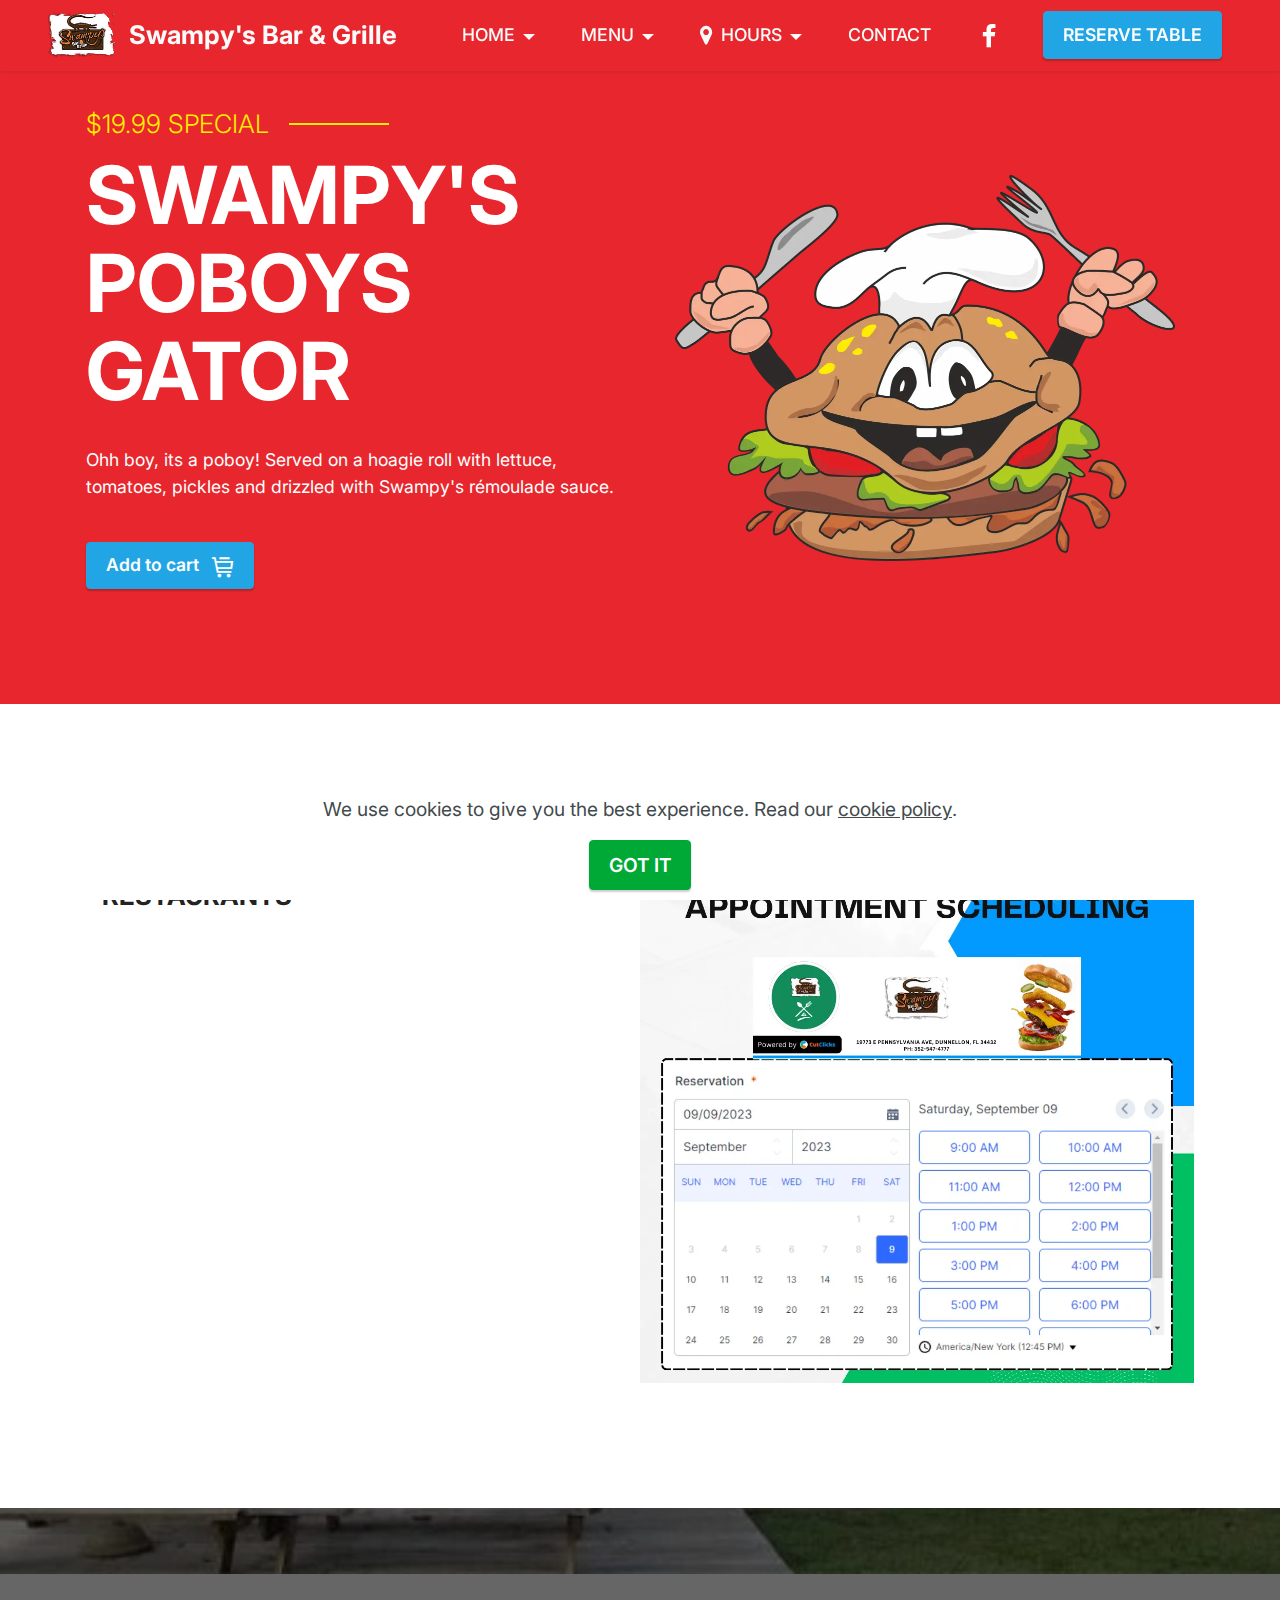
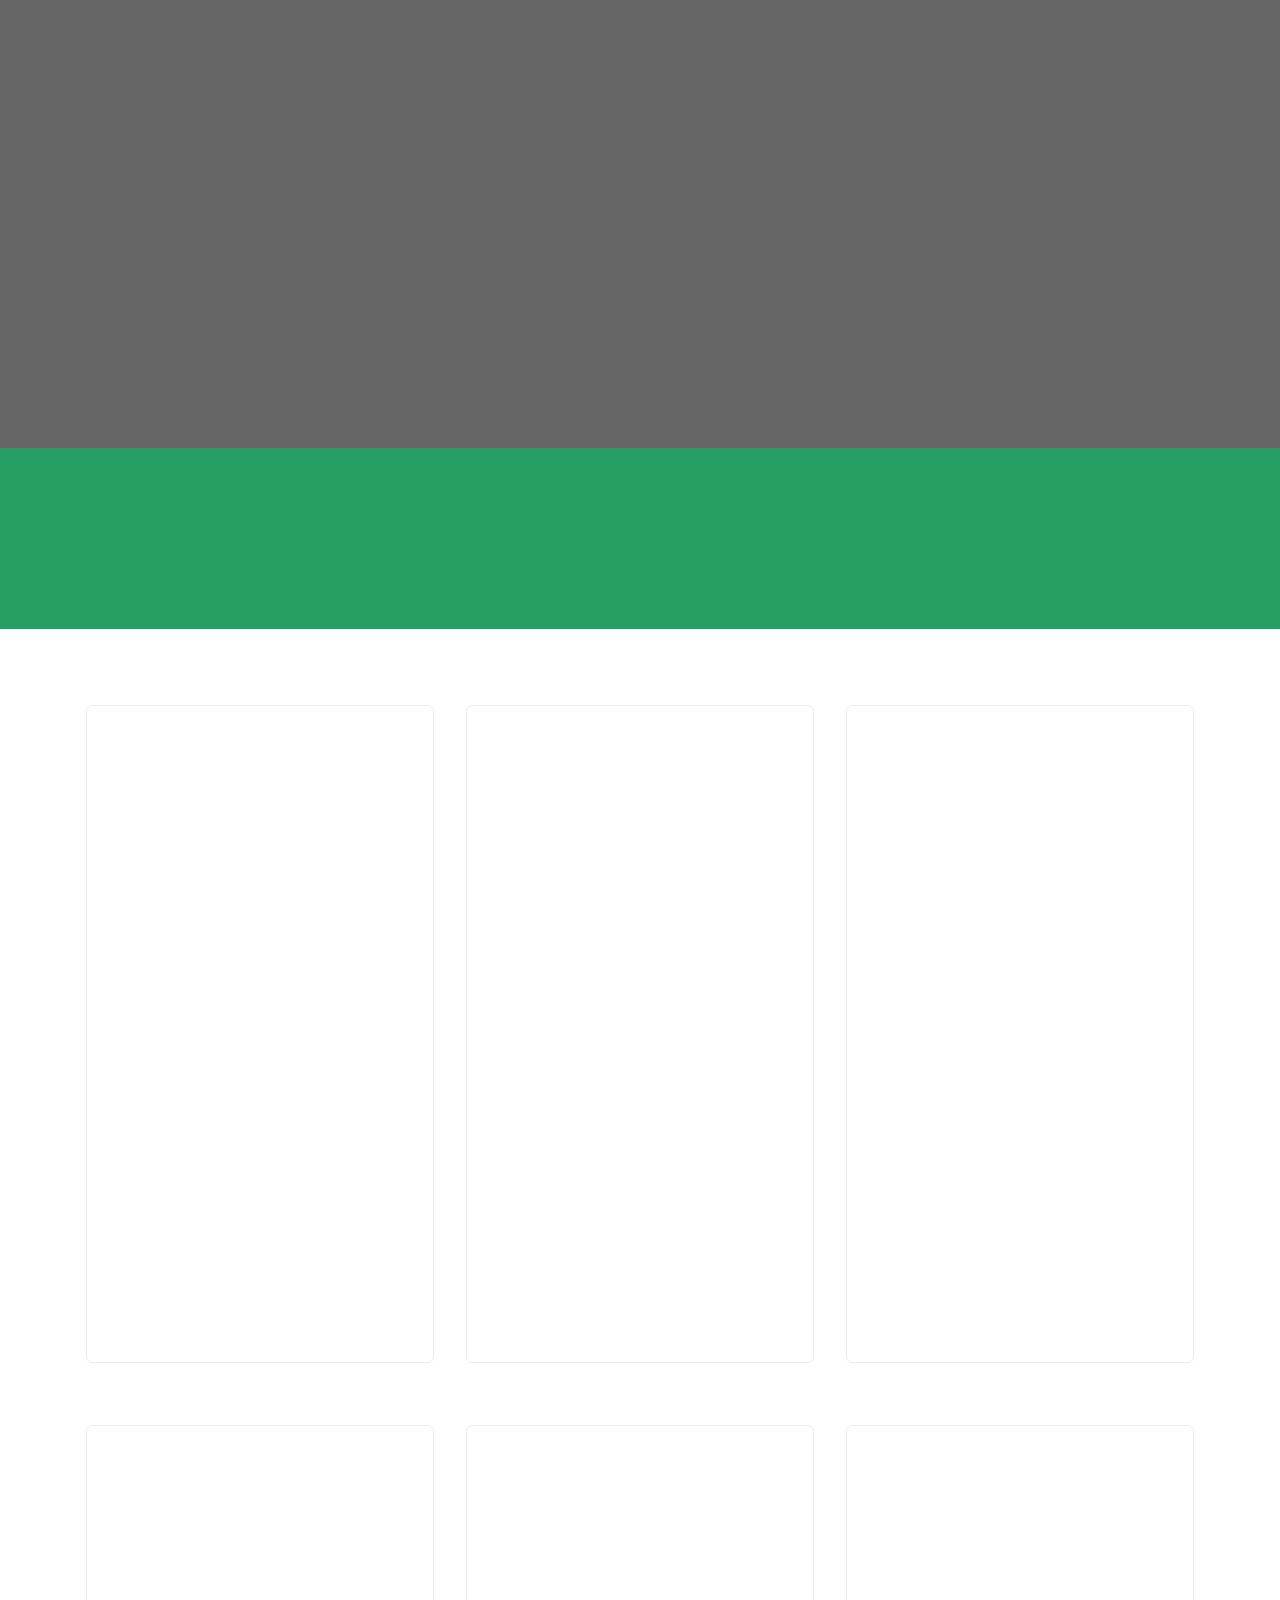
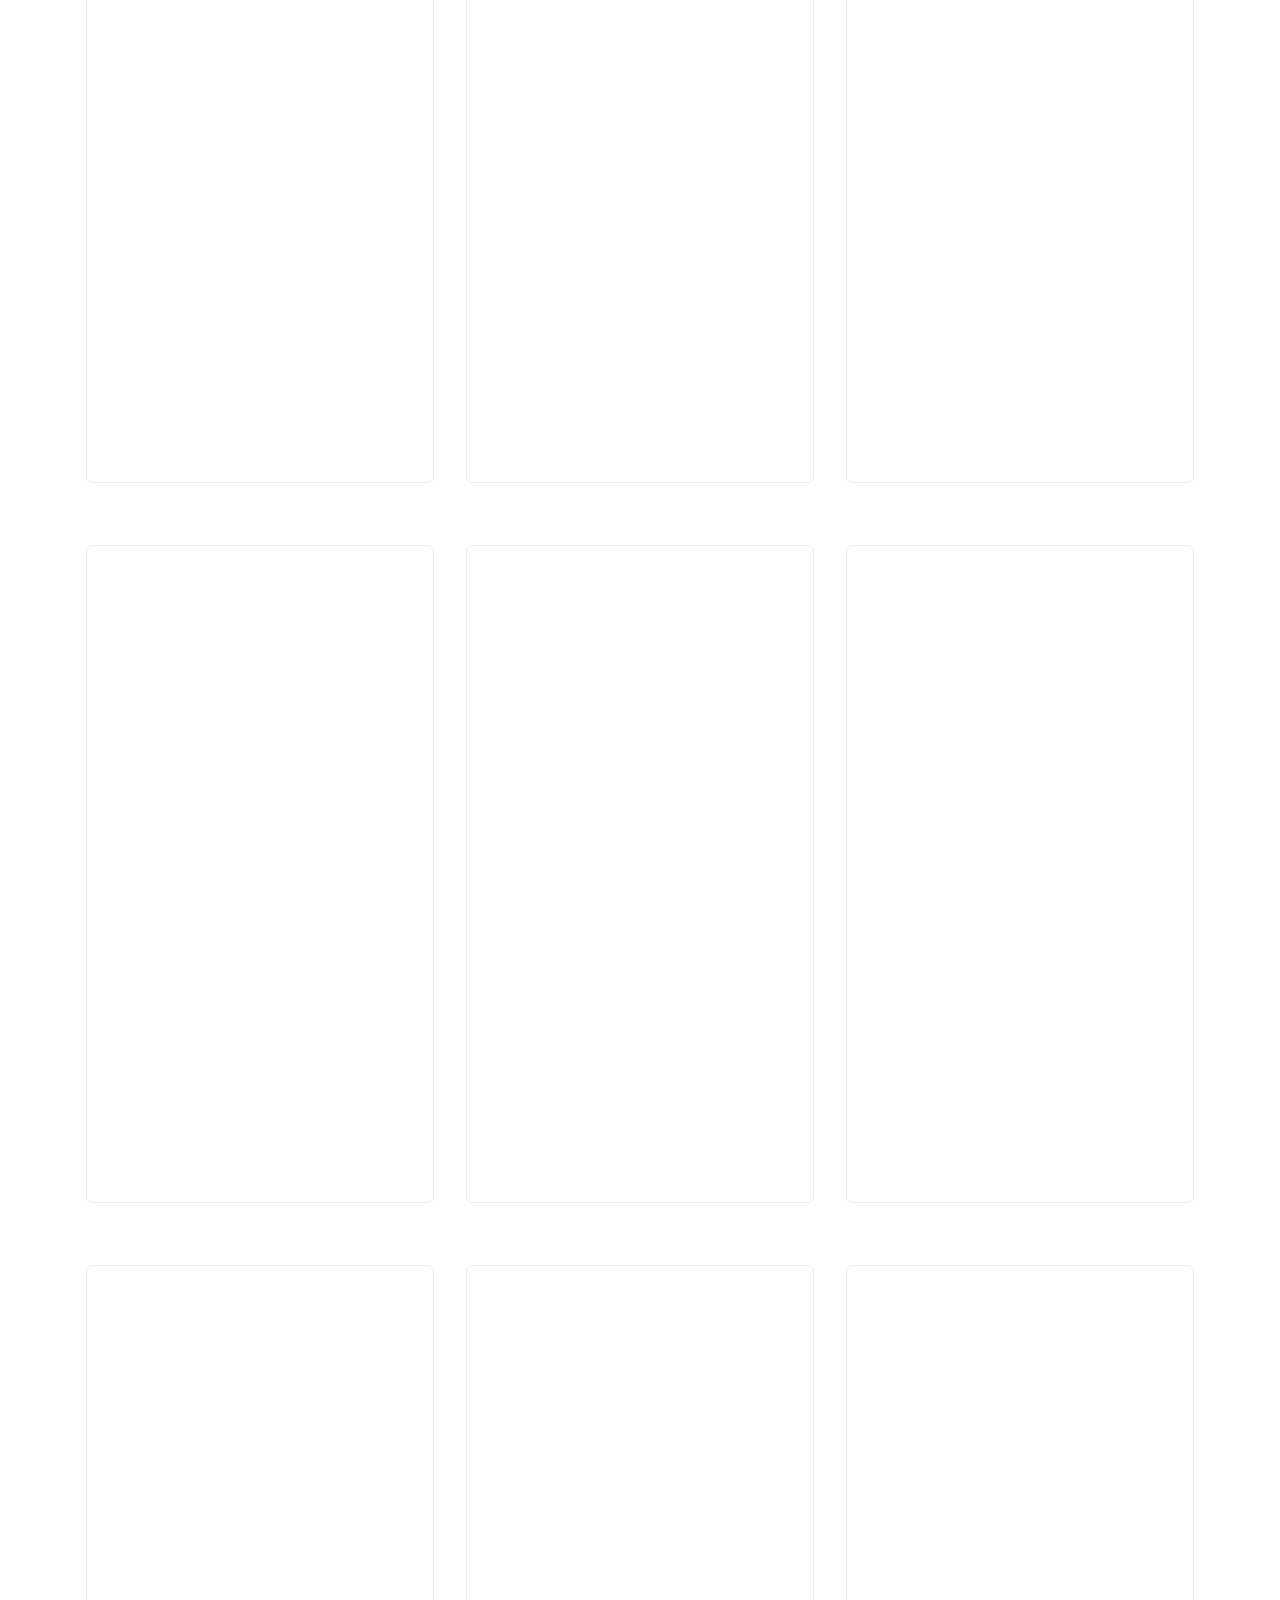
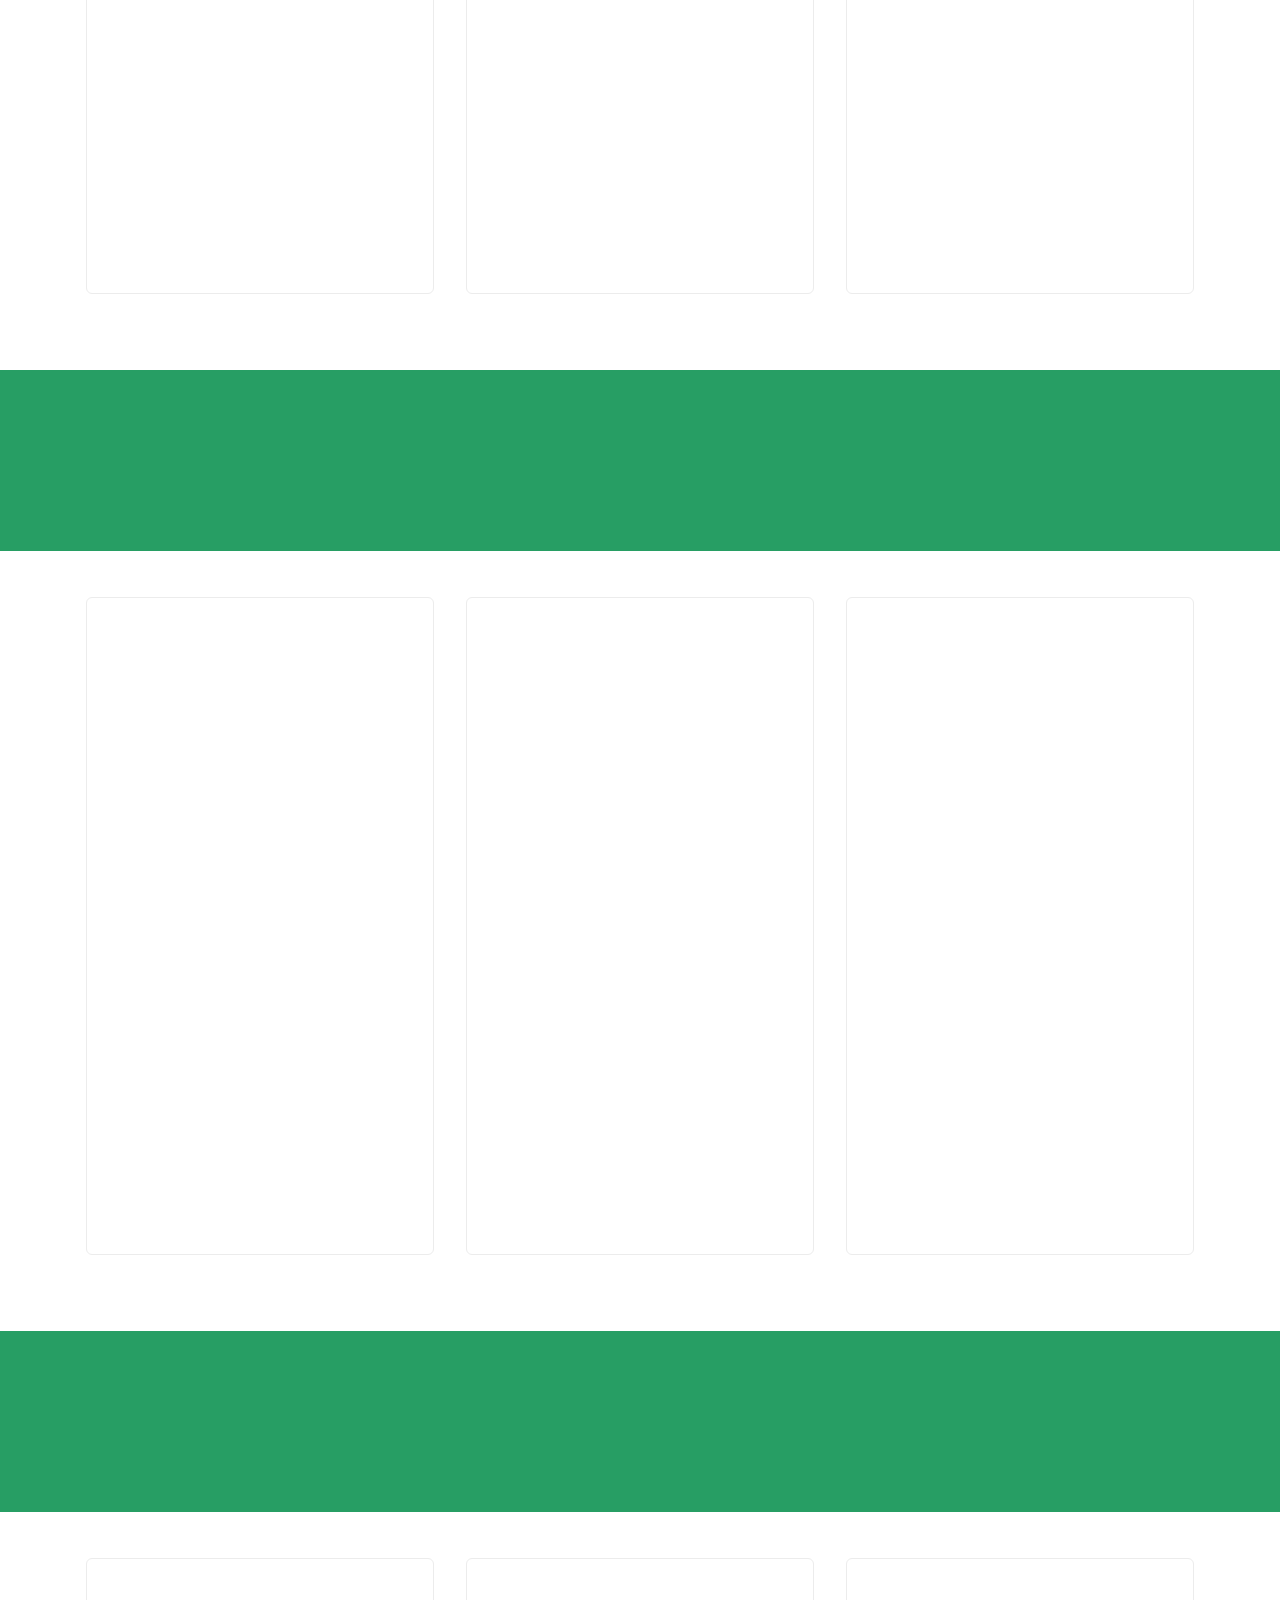
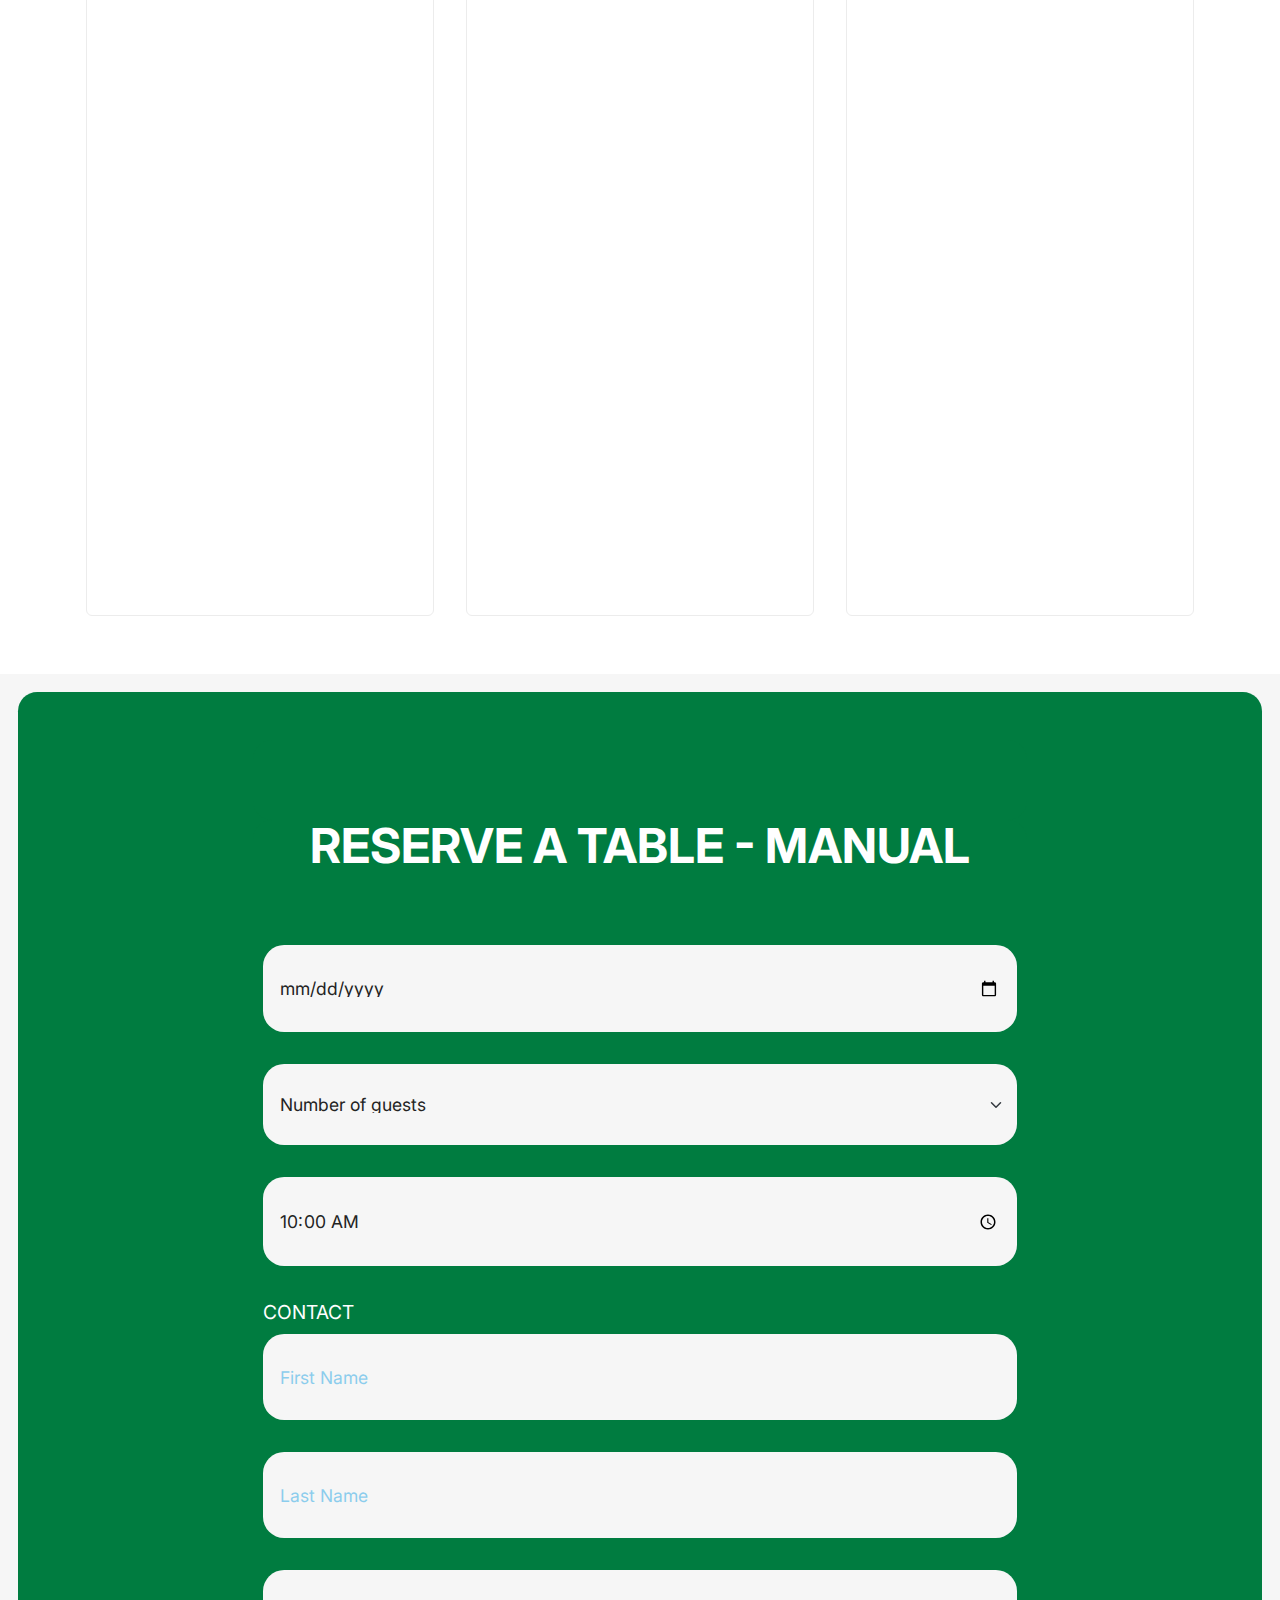
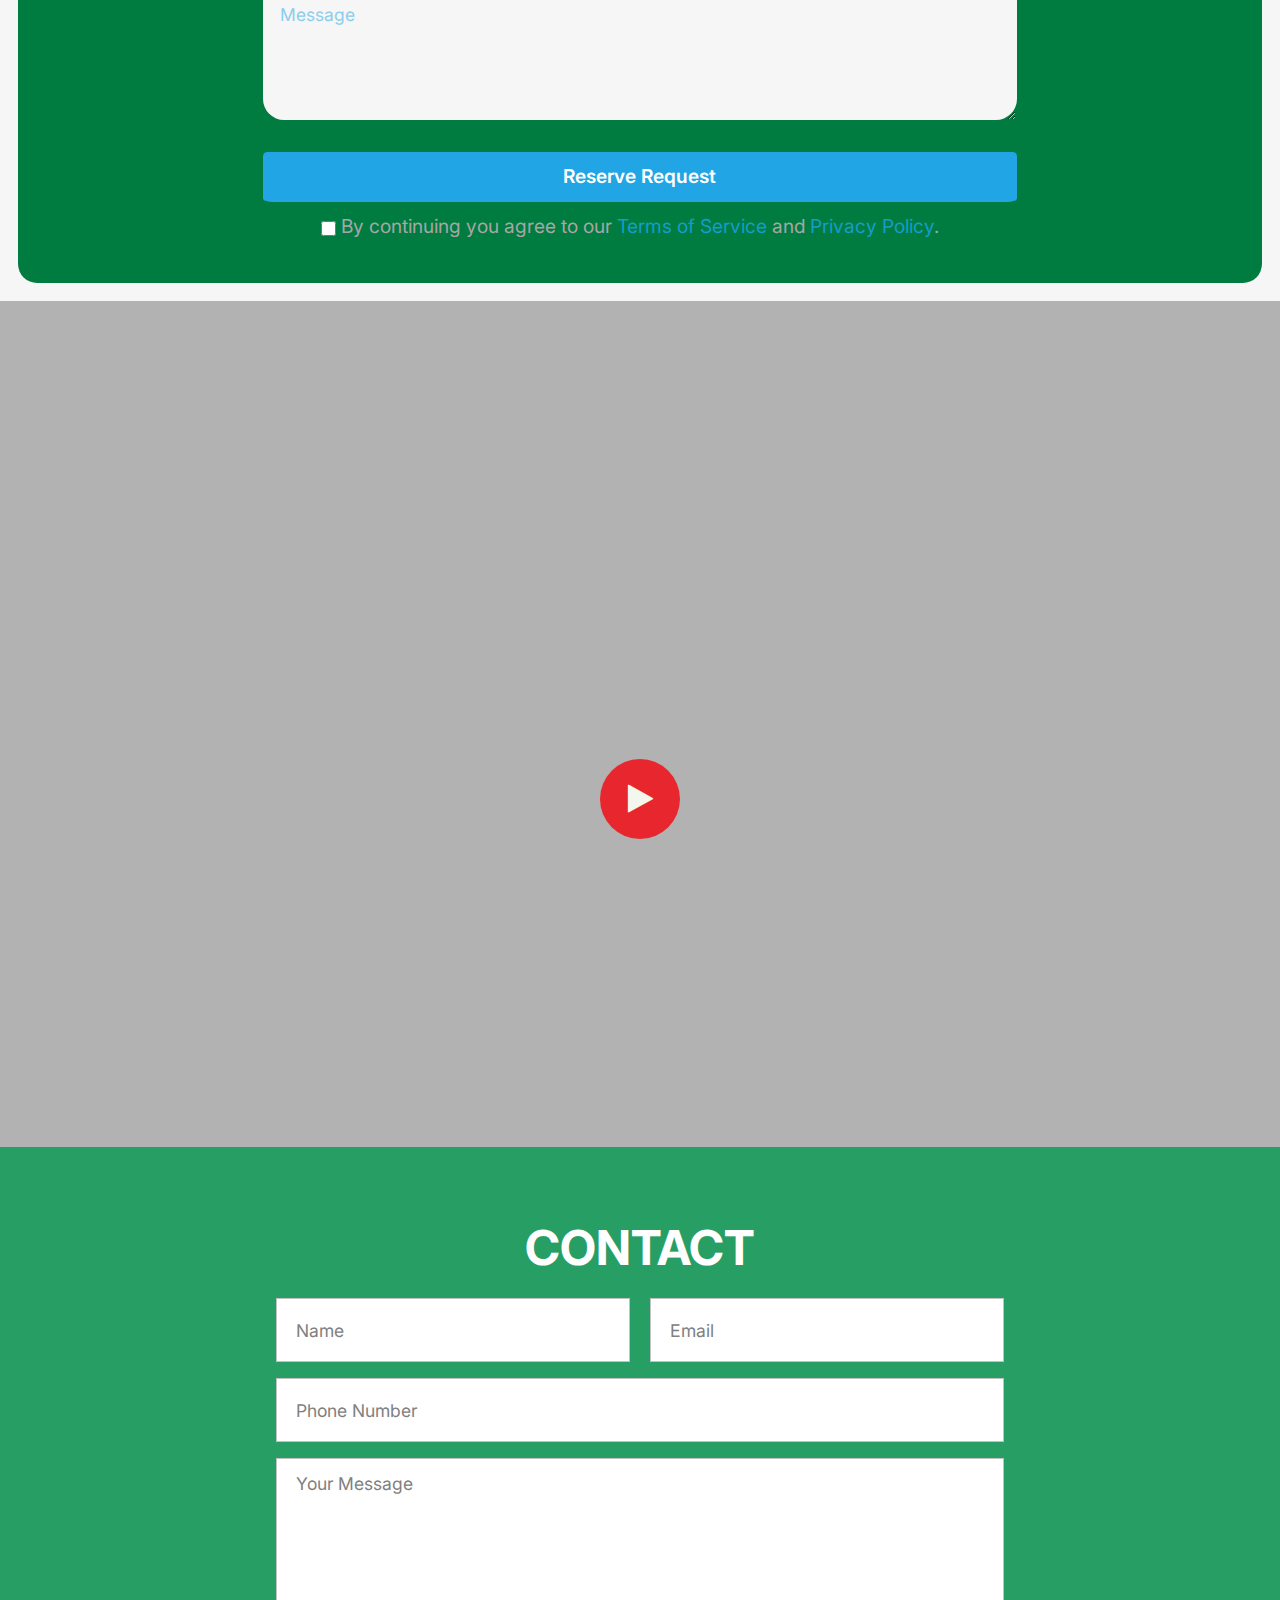
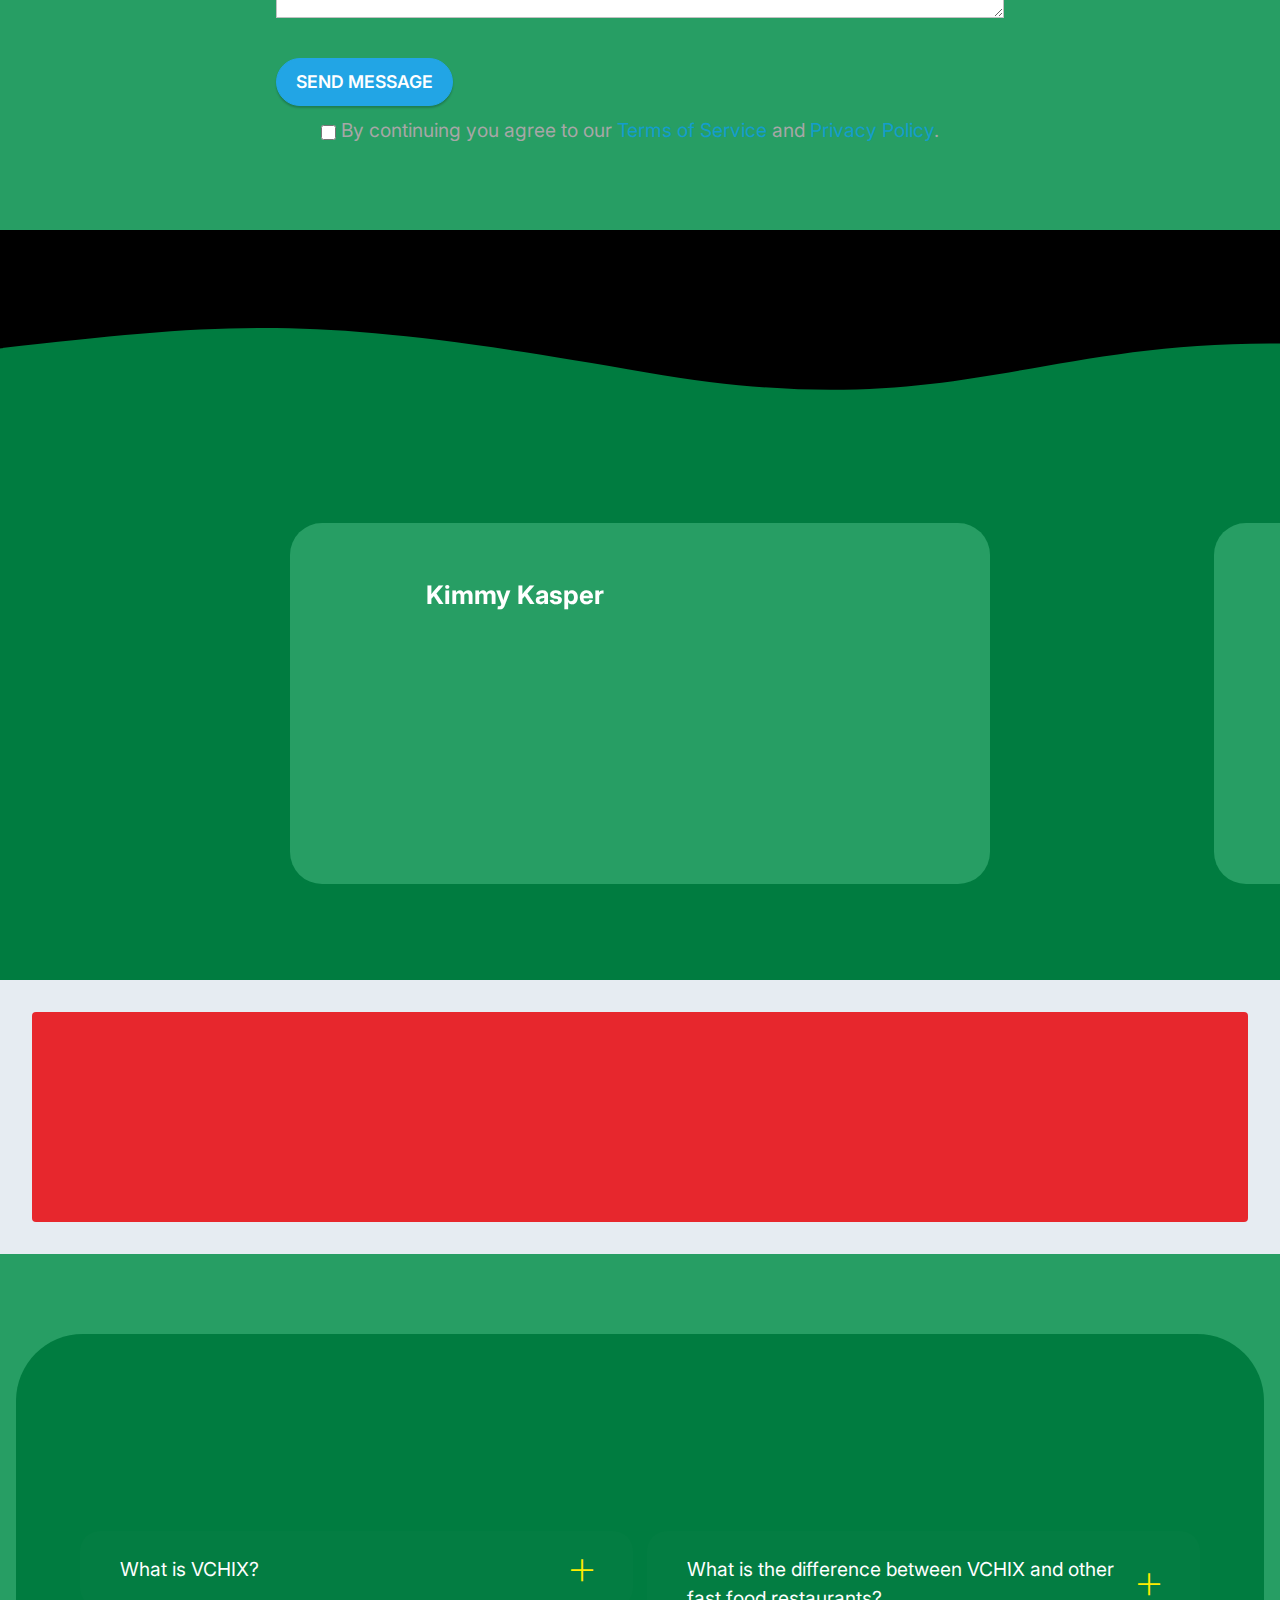
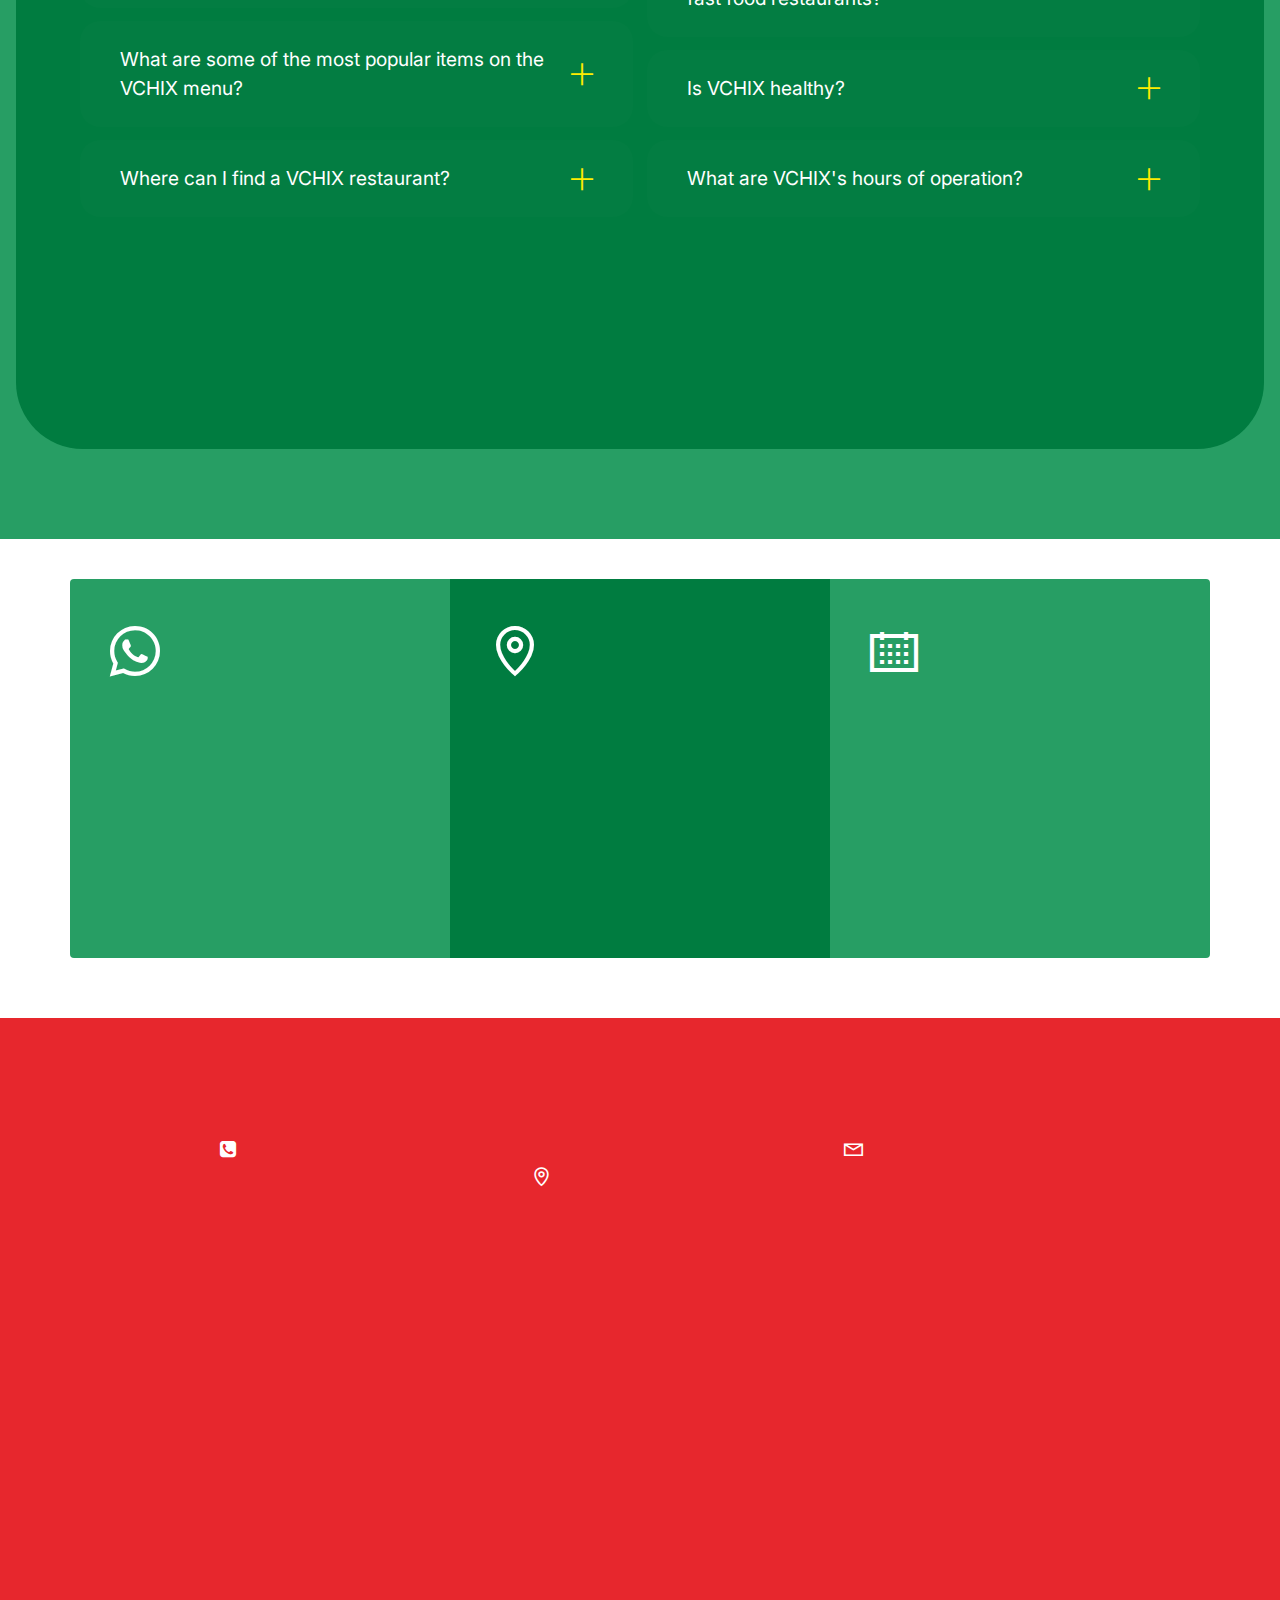
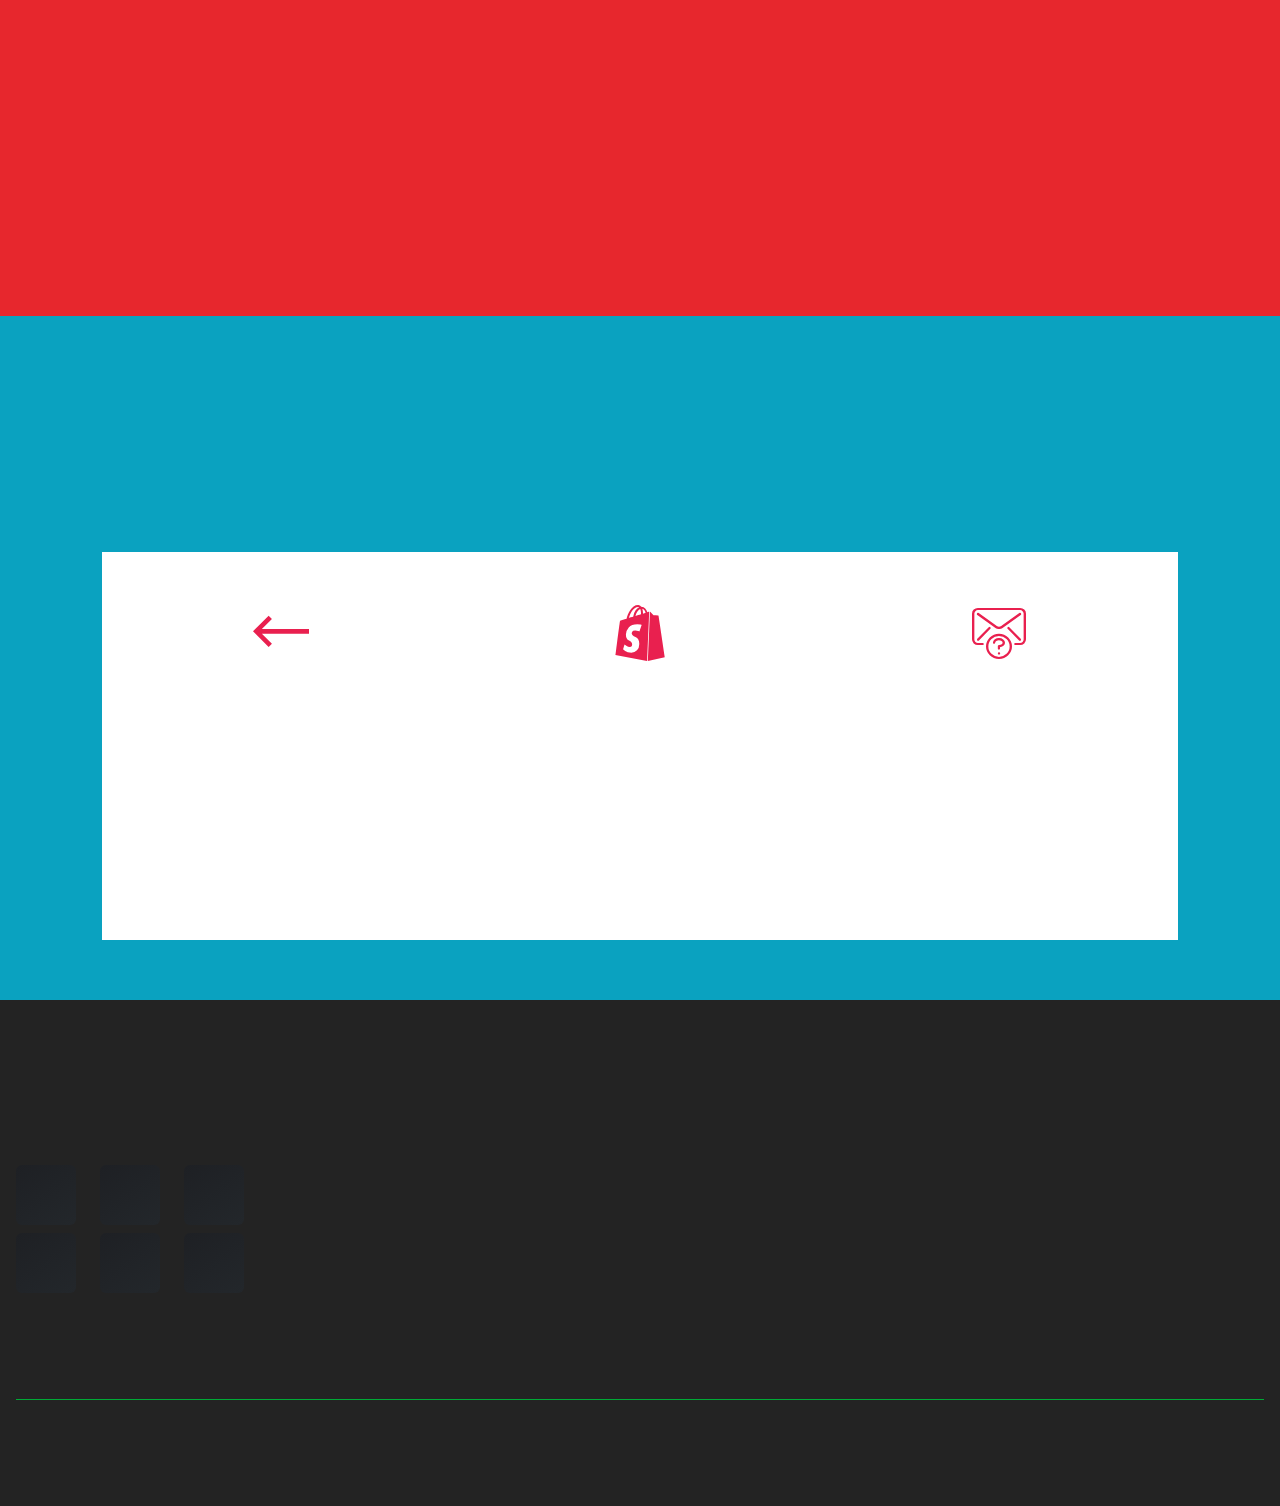
==== commit de7b1e52: "create github pages" ====
--- a/index.html
+++ b/index.html
@@ -58,14 +58,14 @@
 <body>
 <script>var shopcartSettings = {"shopcart_top_offset":120,"side_offset":20,"site_width":1150,"shopcart_icon_color":"#FFFFFF","shopcart_back_color":"#000000","shopcart_icon_size":50,"sc_count_color":"#FFFFFF","sc_count_back_color":"#41a85f","sc_count_size":12,"checkout_button":"Pay with <img src=\"assets/shopping-cart/paypal_btn.svg\" alt=\"PayPal\">","cartTitle":"Your Order:","popup_button":"Add to Cart              "};</script>
   
-  <section data-bs-version="5.1" class="menu menu3 cid-tPWFwKTQzl" once="menu" id="menu3-5p">
+  <section data-bs-version="5.1" class="menu menu3 cid-tPXzeaUjry" once="menu" id="menu3-68">
     
     <nav class="navbar navbar-dropdown navbar-fixed-top navbar-expand-lg">
         <div class="container-fluid">
             <div class="navbar-brand">
                 <span class="navbar-logo">
                     
-                        <a href="index.html#top"><img src="[data-uri]" alt="CutClicks-icon-white-official" style="height: 8rem;" loading="lazy" class="lazyload" data-src="assets/images/sw-logo-web-edited.webp"></a>
+                        <a href="index.html#top"><img src="[data-uri]" alt="CutClicks-icon-white-official" style="height: 3rem;" loading="lazy" class="lazyload" data-src="assets/images/sw-logo-web-edited.webp"></a>
                     
                 </span>
                 <span class="navbar-caption-wrap"><a class="navbar-caption text-white text-primary display-5" href="index.html#top">Swampy's Bar &amp; Grille</a></span>
@@ -675,7 +675,7 @@
             
             <div class="col-12 col-lg-8 mx-auto mbr-form position-relative" data-form-type="formoid">
 <!--Formbuilder Form-->
-<form action="https://mobirise.eu/" method="POST" class="mbr-form form-with-styler" data-form-title="Reserve a table"><input type="hidden" name="email" data-form-email="true" value="v9aPUhHt29ip5F3SnNlidmNNaHKbp6K8dhKZXWr1zB9AC6n0Z+q24kI5xLWv367Uw7/2xkIC0JAWJnx20O7Gb56SfqsVJEi7qOoImvmerM9NYkgJ47b7bU1YhNPluiuf.E+IAcY5vTkuYc+qQKbAJ5GwnUrMrjWArDArSf0+nABxDtJCEz+4hJ4B8KEIdc3MNOaUvGcSQ6i1KkucRW1eoAAUTe2D4HSf3SIE99VGnHUQlbD1u8uC+1vPnSAjcZp+a">
+<form action="https://mobirise.eu/" method="POST" class="mbr-form form-with-styler" data-form-title="Reserve a table"><input type="hidden" name="email" data-form-email="true" value="cfa0jtl4dv3Y2OJmSMaTo3ZnoxZ8hRFGZp4hxl+M29o3TUQG+uH7OpbQ41Y/0pNiEuLABEeQLOUM+hGirqDy0W4J6IG1+Zp+OP+tQU0QybKqEjtPTzunTdKWjC7n5QoO.WnKfviA65rWC11tY7SJSlUjvscPx+UIyP1nFr4WsxIRKXu+uFI/If8iNuEE2BylX3jmXOvpjg9g/Nux6jKgta3CU/II3lEx2oKnx40xKRxz/PIVytHHWFHQ2Dw0V2v1/">
 <div class="row">
 <div hidden="hidden" data-form-alert="" class="alert alert-success col-12">Thanks for filling out the form!</div>
 <div hidden="hidden" data-form-alert-danger="" class="alert alert-danger col-12"> Oops...! some problem! </div>
@@ -772,7 +772,7 @@
 		<div class="row justify-content-center">
 			<div class="col-lg-8 my-auto md-pb mbr-form" data-form-type="formoid">
 				<!--Formbuilder Form-->
-				<form action="https://mobirise.eu/" method="POST" class="mbr-form form-with-styler" data-form-title="Form Name"><input type="hidden" name="email" data-form-email="true" value="rB7LlFdbY9LaH1c1kn1TbXUHY1s/ZsYpmA96d6RtQzUF2x+n12TojPZG5X1Xb+W6pK4V9SFsJZMc5Lq7y01R4a1ytMb85IRChlqxpJ6OxtZM0SbtlVxX4Q5Klf0UA4s3.PeEMyqPl6yySlHMRkT1o1SF5oYPnzgm8CGIS50d8rrMh1g8TXu4gT4r4xi3rEwdVMBE7W8pgJtNk+l6Y2zrBrcT6A5prbe0RrXfnaRDHCfsoNpXUIwufT3vW8aR0RG9b">
+				<form action="https://mobirise.eu/" method="POST" class="mbr-form form-with-styler" data-form-title="Form Name"><input type="hidden" name="email" data-form-email="true" value="7kFEyA7kZ9YE6JXstocoErgopsxsjo0IlF+TBVKI8uND/pE23cluw9n7arkPJCUCOhJZNBmCIIny38q78SgRLY0/SOQDDPgeuekLXHsgnieM6kdRdssfrkUleyAhsKJH.dVWR2FnT+Gb1inU7ubWTa7tH+hyureAO3p/Myzz9sxFfIPy5n5FFEB83/zfCuN5ltpOVaj9sBtCrnf8bJBBUPs4fOdMhyXizzpC0qVEhzMjMtFo2aI3ZJQXqZkLx2udd">
 					<div class="row">
 						<div hidden="hidden" data-form-alert="" class="alert alert-success col-12">Thanks for filling out
 							the form!</div>
--- a/assets/mobirise/css/mbr-additional.css
+++ b/assets/mobirise/css/mbr-additional.css
@@ -682,16 +682,16 @@
 a {
   transition: color 0.6s;
 }
-.cid-tPWFwKTQzl {
+.cid-tPXzeaUjry {
   z-index: 1000;
   width: 100%;
   position: relative;
   min-height: 60px;
 }
-.cid-tPWFwKTQzl nav.navbar {
+.cid-tPXzeaUjry nav.navbar {
   position: fixed;
 }
-.cid-tPWFwKTQzl .dropdown-item:before {
+.cid-tPXzeaUjry .dropdown-item:before {
   font-family: Moririse2 !important;
   content: "\e966";
   display: inline-block;
@@ -708,121 +708,121 @@
   transform: scale(0, 1);
   transition: all 0.25s ease-in-out;
 }
-.cid-tPWFwKTQzl .dropdown-menu {
+.cid-tPXzeaUjry .dropdown-menu {
   padding: 0;
   border-radius: 4px;
   box-shadow: 0 1px 3px 0 rgba(0, 0, 0, 0.1);
 }
-.cid-tPWFwKTQzl .dropdown-item {
+.cid-tPXzeaUjry .dropdown-item {
   border-bottom: 1px solid #e6e6e6;
 }
-.cid-tPWFwKTQzl .dropdown-item:hover,
-.cid-tPWFwKTQzl .dropdown-item:focus {
+.cid-tPXzeaUjry .dropdown-item:hover,
+.cid-tPXzeaUjry .dropdown-item:focus {
   background: #22a5e5 !important;
   color: white !important;
 }
-.cid-tPWFwKTQzl .dropdown-item:first-child {
+.cid-tPXzeaUjry .dropdown-item:first-child {
   border-top-left-radius: 4px;
   border-top-right-radius: 4px;
 }
-.cid-tPWFwKTQzl .dropdown-item:last-child {
+.cid-tPXzeaUjry .dropdown-item:last-child {
   border-bottom: none;
   border-bottom-left-radius: 4px;
   border-bottom-right-radius: 4px;
 }
-.cid-tPWFwKTQzl .nav-dropdown .link {
+.cid-tPXzeaUjry .nav-dropdown .link {
   padding: 0 0.3em !important;
   margin: 0.667em 1em !important;
 }
-.cid-tPWFwKTQzl .nav-dropdown .link.dropdown-toggle::after {
+.cid-tPXzeaUjry .nav-dropdown .link.dropdown-toggle::after {
   margin-left: 0.5rem;
   margin-top: 0.2rem;
 }
-.cid-tPWFwKTQzl .nav-link {
+.cid-tPXzeaUjry .nav-link {
   position: relative;
 }
-.cid-tPWFwKTQzl .container {
+.cid-tPXzeaUjry .container {
   display: flex;
   margin: auto;
 }
-.cid-tPWFwKTQzl .iconfont-wrapper {
+.cid-tPXzeaUjry .iconfont-wrapper {
   color: #fffa00 !important;
   font-size: 1.5rem;
   padding-right: 0.5rem;
 }
-.cid-tPWFwKTQzl .dropdown-menu,
-.cid-tPWFwKTQzl .navbar.opened {
+.cid-tPXzeaUjry .dropdown-menu,
+.cid-tPXzeaUjry .navbar.opened {
   background: #e7272d !important;
 }
-.cid-tPWFwKTQzl .nav-item:focus,
-.cid-tPWFwKTQzl .nav-link:focus {
+.cid-tPXzeaUjry .nav-item:focus,
+.cid-tPXzeaUjry .nav-link:focus {
   outline: none;
 }
-.cid-tPWFwKTQzl .dropdown .dropdown-menu .dropdown-item {
+.cid-tPXzeaUjry .dropdown .dropdown-menu .dropdown-item {
   width: auto;
   transition: all 0.25s ease-in-out;
 }
-.cid-tPWFwKTQzl .dropdown .dropdown-menu .dropdown-item::after {
+.cid-tPXzeaUjry .dropdown .dropdown-menu .dropdown-item::after {
   right: 0.5rem;
 }
-.cid-tPWFwKTQzl .dropdown .dropdown-menu .dropdown-item .mbr-iconfont {
+.cid-tPXzeaUjry .dropdown .dropdown-menu .dropdown-item .mbr-iconfont {
   margin-right: 0.5rem;
   vertical-align: sub;
 }
-.cid-tPWFwKTQzl .dropdown .dropdown-menu .dropdown-item .mbr-iconfont:before {
+.cid-tPXzeaUjry .dropdown .dropdown-menu .dropdown-item .mbr-iconfont:before {
   display: inline-block;
   transform: scale(1, 1);
   transition: all 0.25s ease-in-out;
 }
-.cid-tPWFwKTQzl .collapsed .dropdown-menu .dropdown-item:before {
+.cid-tPXzeaUjry .collapsed .dropdown-menu .dropdown-item:before {
   display: none;
 }
-.cid-tPWFwKTQzl .collapsed .dropdown .dropdown-menu .dropdown-item {
+.cid-tPXzeaUjry .collapsed .dropdown .dropdown-menu .dropdown-item {
   padding: 0.235em 1.5em 0.235em 1.5em !important;
   transition: none;
   margin: 0 !important;
 }
-.cid-tPWFwKTQzl .navbar {
+.cid-tPXzeaUjry .navbar {
   min-height: 70px;
   transition: all 0.3s;
   border-bottom: 1px solid transparent;
   box-shadow: 0 1px 3px 0 rgba(0, 0, 0, 0.1);
   background: #e7272d;
 }
-.cid-tPWFwKTQzl .navbar.opened {
+.cid-tPXzeaUjry .navbar.opened {
   transition: all 0.3s;
 }
-.cid-tPWFwKTQzl .navbar .dropdown-item {
+.cid-tPXzeaUjry .navbar .dropdown-item {
   padding: 0.5rem 1.8rem;
 }
-.cid-tPWFwKTQzl .navbar .navbar-logo img {
+.cid-tPXzeaUjry .navbar .navbar-logo img {
   width: auto;
 }
-.cid-tPWFwKTQzl .navbar .navbar-collapse {
+.cid-tPXzeaUjry .navbar .navbar-collapse {
   justify-content: flex-end;
   z-index: 1;
 }
-.cid-tPWFwKTQzl .navbar.collapsed {
+.cid-tPXzeaUjry .navbar.collapsed {
   justify-content: center;
 }
-.cid-tPWFwKTQzl .navbar.collapsed .nav-item .nav-link::before {
+.cid-tPXzeaUjry .navbar.collapsed .nav-item .nav-link::before {
   display: none;
 }
-.cid-tPWFwKTQzl .navbar.collapsed.opened .dropdown-menu {
+.cid-tPXzeaUjry .navbar.collapsed.opened .dropdown-menu {
   top: 0;
 }
 @media (min-width: 992px) {
-  .cid-tPWFwKTQzl .navbar.collapsed.opened:not(.navbar-short) .navbar-collapse {
-    max-height: calc(98.5vh - 8rem);
-  }
-}
-.cid-tPWFwKTQzl .navbar.collapsed .dropdown-menu .dropdown-submenu {
+  .cid-tPXzeaUjry .navbar.collapsed.opened:not(.navbar-short) .navbar-collapse {
+    max-height: calc(98.5vh - 3rem);
+  }
+}
+.cid-tPXzeaUjry .navbar.collapsed .dropdown-menu .dropdown-submenu {
   left: 0 !important;
 }
-.cid-tPWFwKTQzl .navbar.collapsed .dropdown-menu .dropdown-item:after {
+.cid-tPXzeaUjry .navbar.collapsed .dropdown-menu .dropdown-item:after {
   right: auto;
 }
-.cid-tPWFwKTQzl .navbar.collapsed .dropdown-menu .dropdown-toggle[data-toggle="dropdown-submenu"]:after {
+.cid-tPXzeaUjry .navbar.collapsed .dropdown-menu .dropdown-toggle[data-toggle="dropdown-submenu"]:after {
   margin-left: 0.5rem;
   margin-top: 0.2rem;
   border-top: 0.35em solid;
@@ -831,33 +831,33 @@
   border-bottom: 0;
   top: 41%;
 }
-.cid-tPWFwKTQzl .navbar.collapsed ul.navbar-nav li {
+.cid-tPXzeaUjry .navbar.collapsed ul.navbar-nav li {
   margin: auto;
 }
-.cid-tPWFwKTQzl .navbar.collapsed .dropdown-menu .dropdown-item {
+.cid-tPXzeaUjry .navbar.collapsed .dropdown-menu .dropdown-item {
   padding: 0.25rem 1.5rem;
   text-align: center;
 }
-.cid-tPWFwKTQzl .navbar.collapsed .icons-menu {
+.cid-tPXzeaUjry .navbar.collapsed .icons-menu {
   padding-left: 0;
   padding-right: 0;
   padding-top: 0.5rem;
   padding-bottom: 0.5rem;
 }
 @media (max-width: 991px) {
-  .cid-tPWFwKTQzl .navbar .nav-item .nav-link::before {
+  .cid-tPXzeaUjry .navbar .nav-item .nav-link::before {
     display: none;
   }
-  .cid-tPWFwKTQzl .navbar.opened .dropdown-menu {
+  .cid-tPXzeaUjry .navbar.opened .dropdown-menu {
     top: 0;
   }
-  .cid-tPWFwKTQzl .navbar .dropdown-menu .dropdown-submenu {
+  .cid-tPXzeaUjry .navbar .dropdown-menu .dropdown-submenu {
     left: 0 !important;
   }
-  .cid-tPWFwKTQzl .navbar .dropdown-menu .dropdown-item:after {
+  .cid-tPXzeaUjry .navbar .dropdown-menu .dropdown-item:after {
     right: auto;
   }
-  .cid-tPWFwKTQzl .navbar .dropdown-menu .dropdown-toggle[data-toggle="dropdown-submenu"]:after {
+  .cid-tPXzeaUjry .navbar .dropdown-menu .dropdown-toggle[data-toggle="dropdown-submenu"]:after {
     margin-left: 0.5rem;
     margin-top: 0.2rem;
     border-top: 0.35em solid;
@@ -866,42 +866,42 @@
     border-bottom: 0;
     top: 40%;
   }
-  .cid-tPWFwKTQzl .navbar .navbar-logo img {
+  .cid-tPXzeaUjry .navbar .navbar-logo img {
     height: 3rem !important;
   }
-  .cid-tPWFwKTQzl .navbar ul.navbar-nav li {
+  .cid-tPXzeaUjry .navbar ul.navbar-nav li {
     margin: auto;
   }
-  .cid-tPWFwKTQzl .navbar .dropdown-menu .dropdown-item {
+  .cid-tPXzeaUjry .navbar .dropdown-menu .dropdown-item {
     padding: 0.25rem 1.5rem !important;
     text-align: center;
   }
-  .cid-tPWFwKTQzl .navbar .navbar-brand {
+  .cid-tPXzeaUjry .navbar .navbar-brand {
     flex-shrink: initial;
     flex-basis: auto;
     word-break: break-word;
     padding-right: 2rem;
   }
-  .cid-tPWFwKTQzl .navbar .navbar-toggler {
+  .cid-tPXzeaUjry .navbar .navbar-toggler {
     flex-basis: auto;
   }
-  .cid-tPWFwKTQzl .navbar .icons-menu {
+  .cid-tPXzeaUjry .navbar .icons-menu {
     padding-left: 0;
     padding-top: 0.5rem;
     padding-bottom: 0.5rem;
   }
 }
-.cid-tPWFwKTQzl .navbar.navbar-short {
+.cid-tPXzeaUjry .navbar.navbar-short {
   min-height: 60px;
 }
-.cid-tPWFwKTQzl .navbar.navbar-short .navbar-logo img {
+.cid-tPXzeaUjry .navbar.navbar-short .navbar-logo img {
   height: 2.5rem !important;
 }
-.cid-tPWFwKTQzl .navbar.navbar-short .navbar-brand {
+.cid-tPXzeaUjry .navbar.navbar-short .navbar-brand {
   min-height: 60px;
   padding: 0;
 }
-.cid-tPWFwKTQzl .navbar-brand {
+.cid-tPXzeaUjry .navbar-brand {
   min-height: 70px;
   flex-shrink: 0;
   align-items: center;
@@ -911,44 +911,44 @@
   word-break: break-word;
   z-index: 1;
 }
-.cid-tPWFwKTQzl .navbar-brand .navbar-caption {
+.cid-tPXzeaUjry .navbar-brand .navbar-caption {
   line-height: inherit !important;
 }
-.cid-tPWFwKTQzl .navbar-brand .navbar-logo a {
+.cid-tPXzeaUjry .navbar-brand .navbar-logo a {
   outline: none;
 }
-.cid-tPWFwKTQzl .dropdown-item.active,
-.cid-tPWFwKTQzl .dropdown-item:active {
+.cid-tPXzeaUjry .dropdown-item.active,
+.cid-tPXzeaUjry .dropdown-item:active {
   background-color: transparent;
 }
-.cid-tPWFwKTQzl .navbar-expand-lg .navbar-nav .nav-link {
+.cid-tPXzeaUjry .navbar-expand-lg .navbar-nav .nav-link {
   padding: 0;
 }
-.cid-tPWFwKTQzl .nav-dropdown .link.dropdown-toggle {
+.cid-tPXzeaUjry .nav-dropdown .link.dropdown-toggle {
   margin-right: 1.667em;
 }
-.cid-tPWFwKTQzl .nav-dropdown .link.dropdown-toggle[aria-expanded="true"] {
+.cid-tPXzeaUjry .nav-dropdown .link.dropdown-toggle[aria-expanded="true"] {
   margin-right: 0;
   padding: 0.667em 1.667em;
 }
-.cid-tPWFwKTQzl .navbar.navbar-expand-lg .dropdown .dropdown-menu {
+.cid-tPXzeaUjry .navbar.navbar-expand-lg .dropdown .dropdown-menu {
   background: #e7272d;
 }
-.cid-tPWFwKTQzl .navbar.navbar-expand-lg .dropdown .dropdown-menu .dropdown-submenu {
+.cid-tPXzeaUjry .navbar.navbar-expand-lg .dropdown .dropdown-menu .dropdown-submenu {
   margin: 0;
   left: 100%;
 }
-.cid-tPWFwKTQzl .navbar .dropdown.open > .dropdown-menu {
+.cid-tPXzeaUjry .navbar .dropdown.open > .dropdown-menu {
   display: block;
 }
-.cid-tPWFwKTQzl ul.navbar-nav {
+.cid-tPXzeaUjry ul.navbar-nav {
   flex-wrap: wrap;
 }
-.cid-tPWFwKTQzl .navbar-buttons {
+.cid-tPXzeaUjry .navbar-buttons {
   text-align: center;
   min-width: 170px;
 }
-.cid-tPWFwKTQzl button.navbar-toggler {
+.cid-tPXzeaUjry button.navbar-toggler {
   outline: none;
   width: 31px;
   height: 20px;
@@ -957,7 +957,7 @@
   position: relative;
   align-self: center;
 }
-.cid-tPWFwKTQzl button.navbar-toggler .hamburger span {
+.cid-tPXzeaUjry button.navbar-toggler .hamburger span {
   position: absolute;
   right: 0;
   width: 30px;
@@ -965,54 +965,54 @@
   border-right: 5px;
   background-color: #ffffff;
 }
-.cid-tPWFwKTQzl button.navbar-toggler .hamburger span:nth-child(1) {
+.cid-tPXzeaUjry button.navbar-toggler .hamburger span:nth-child(1) {
   top: 0;
   transition: all 0.2s;
 }
-.cid-tPWFwKTQzl button.navbar-toggler .hamburger span:nth-child(2) {
+.cid-tPXzeaUjry button.navbar-toggler .hamburger span:nth-child(2) {
   top: 8px;
   transition: all 0.15s;
 }
-.cid-tPWFwKTQzl button.navbar-toggler .hamburger span:nth-child(3) {
+.cid-tPXzeaUjry button.navbar-toggler .hamburger span:nth-child(3) {
   top: 8px;
   transition: all 0.15s;
 }
-.cid-tPWFwKTQzl button.navbar-toggler .hamburger span:nth-child(4) {
+.cid-tPXzeaUjry button.navbar-toggler .hamburger span:nth-child(4) {
   top: 16px;
   transition: all 0.2s;
 }
-.cid-tPWFwKTQzl nav.opened .hamburger span:nth-child(1) {
+.cid-tPXzeaUjry nav.opened .hamburger span:nth-child(1) {
   top: 8px;
   width: 0;
   opacity: 0;
   right: 50%;
   transition: all 0.2s;
 }
-.cid-tPWFwKTQzl nav.opened .hamburger span:nth-child(2) {
+.cid-tPXzeaUjry nav.opened .hamburger span:nth-child(2) {
   transform: rotate(45deg);
   transition: all 0.25s;
 }
-.cid-tPWFwKTQzl nav.opened .hamburger span:nth-child(3) {
+.cid-tPXzeaUjry nav.opened .hamburger span:nth-child(3) {
   transform: rotate(-45deg);
   transition: all 0.25s;
 }
-.cid-tPWFwKTQzl nav.opened .hamburger span:nth-child(4) {
+.cid-tPXzeaUjry nav.opened .hamburger span:nth-child(4) {
   top: 8px;
   width: 0;
   opacity: 0;
   right: 50%;
   transition: all 0.2s;
 }
-.cid-tPWFwKTQzl .navbar-dropdown {
+.cid-tPXzeaUjry .navbar-dropdown {
   padding: 0 1rem;
   position: fixed;
 }
-.cid-tPWFwKTQzl a.nav-link {
+.cid-tPXzeaUjry a.nav-link {
   display: flex;
   align-items: center;
   justify-content: center;
 }
-.cid-tPWFwKTQzl .icons-menu {
+.cid-tPXzeaUjry .icons-menu {
   flex-wrap: nowrap;
   display: flex;
   justify-content: center;
@@ -1022,20 +1022,20 @@
   text-align: center;
 }
 @media screen and (-ms-high-contrast: active), (-ms-high-contrast: none) {
-  .cid-tPWFwKTQzl .navbar {
+  .cid-tPXzeaUjry .navbar {
     height: 70px;
   }
-  .cid-tPWFwKTQzl .navbar.opened {
+  .cid-tPXzeaUjry .navbar.opened {
     height: auto;
   }
-  .cid-tPWFwKTQzl .nav-item .nav-link:hover::before {
+  .cid-tPXzeaUjry .nav-item .nav-link:hover::before {
     width: 175%;
     max-width: calc(100% + 2rem);
     left: -1rem;
   }
 }
 .cid-tIAplrwsK8 {
-  padding-top: 120px;
+  padding-top: 45px;
   padding-bottom: 105px;
   background-color: #e7272d;
 }
@@ -3544,16 +3544,16 @@
   color: #C4CFDE;
   padding: 40px 0;
 }
-.cid-tPWFwKTQzl {
+.cid-tPXzeaUjry {
   z-index: 1000;
   width: 100%;
   position: relative;
   min-height: 60px;
 }
-.cid-tPWFwKTQzl nav.navbar {
+.cid-tPXzeaUjry nav.navbar {
   position: fixed;
 }
-.cid-tPWFwKTQzl .dropdown-item:before {
+.cid-tPXzeaUjry .dropdown-item:before {
   font-family: Moririse2 !important;
   content: "\e966";
   display: inline-block;
@@ -3570,121 +3570,121 @@
   transform: scale(0, 1);
   transition: all 0.25s ease-in-out;
 }
-.cid-tPWFwKTQzl .dropdown-menu {
+.cid-tPXzeaUjry .dropdown-menu {
   padding: 0;
   border-radius: 4px;
   box-shadow: 0 1px 3px 0 rgba(0, 0, 0, 0.1);
 }
-.cid-tPWFwKTQzl .dropdown-item {
+.cid-tPXzeaUjry .dropdown-item {
   border-bottom: 1px solid #e6e6e6;
 }
-.cid-tPWFwKTQzl .dropdown-item:hover,
-.cid-tPWFwKTQzl .dropdown-item:focus {
+.cid-tPXzeaUjry .dropdown-item:hover,
+.cid-tPXzeaUjry .dropdown-item:focus {
   background: #22a5e5 !important;
   color: white !important;
 }
-.cid-tPWFwKTQzl .dropdown-item:first-child {
+.cid-tPXzeaUjry .dropdown-item:first-child {
   border-top-left-radius: 4px;
   border-top-right-radius: 4px;
 }
-.cid-tPWFwKTQzl .dropdown-item:last-child {
+.cid-tPXzeaUjry .dropdown-item:last-child {
   border-bottom: none;
   border-bottom-left-radius: 4px;
   border-bottom-right-radius: 4px;
 }
-.cid-tPWFwKTQzl .nav-dropdown .link {
+.cid-tPXzeaUjry .nav-dropdown .link {
   padding: 0 0.3em !important;
   margin: 0.667em 1em !important;
 }
-.cid-tPWFwKTQzl .nav-dropdown .link.dropdown-toggle::after {
+.cid-tPXzeaUjry .nav-dropdown .link.dropdown-toggle::after {
   margin-left: 0.5rem;
   margin-top: 0.2rem;
 }
-.cid-tPWFwKTQzl .nav-link {
+.cid-tPXzeaUjry .nav-link {
   position: relative;
 }
-.cid-tPWFwKTQzl .container {
+.cid-tPXzeaUjry .container {
   display: flex;
   margin: auto;
 }
-.cid-tPWFwKTQzl .iconfont-wrapper {
+.cid-tPXzeaUjry .iconfont-wrapper {
   color: #fffa00 !important;
   font-size: 1.5rem;
   padding-right: 0.5rem;
 }
-.cid-tPWFwKTQzl .dropdown-menu,
-.cid-tPWFwKTQzl .navbar.opened {
+.cid-tPXzeaUjry .dropdown-menu,
+.cid-tPXzeaUjry .navbar.opened {
   background: #e7272d !important;
 }
-.cid-tPWFwKTQzl .nav-item:focus,
-.cid-tPWFwKTQzl .nav-link:focus {
+.cid-tPXzeaUjry .nav-item:focus,
+.cid-tPXzeaUjry .nav-link:focus {
   outline: none;
 }
-.cid-tPWFwKTQzl .dropdown .dropdown-menu .dropdown-item {
+.cid-tPXzeaUjry .dropdown .dropdown-menu .dropdown-item {
   width: auto;
   transition: all 0.25s ease-in-out;
 }
-.cid-tPWFwKTQzl .dropdown .dropdown-menu .dropdown-item::after {
+.cid-tPXzeaUjry .dropdown .dropdown-menu .dropdown-item::after {
   right: 0.5rem;
 }
-.cid-tPWFwKTQzl .dropdown .dropdown-menu .dropdown-item .mbr-iconfont {
+.cid-tPXzeaUjry .dropdown .dropdown-menu .dropdown-item .mbr-iconfont {
   margin-right: 0.5rem;
   vertical-align: sub;
 }
-.cid-tPWFwKTQzl .dropdown .dropdown-menu .dropdown-item .mbr-iconfont:before {
+.cid-tPXzeaUjry .dropdown .dropdown-menu .dropdown-item .mbr-iconfont:before {
   display: inline-block;
   transform: scale(1, 1);
   transition: all 0.25s ease-in-out;
 }
-.cid-tPWFwKTQzl .collapsed .dropdown-menu .dropdown-item:before {
+.cid-tPXzeaUjry .collapsed .dropdown-menu .dropdown-item:before {
   display: none;
 }
-.cid-tPWFwKTQzl .collapsed .dropdown .dropdown-menu .dropdown-item {
+.cid-tPXzeaUjry .collapsed .dropdown .dropdown-menu .dropdown-item {
   padding: 0.235em 1.5em 0.235em 1.5em !important;
   transition: none;
   margin: 0 !important;
 }
-.cid-tPWFwKTQzl .navbar {
+.cid-tPXzeaUjry .navbar {
   min-height: 70px;
   transition: all 0.3s;
   border-bottom: 1px solid transparent;
   box-shadow: 0 1px 3px 0 rgba(0, 0, 0, 0.1);
   background: #e7272d;
 }
-.cid-tPWFwKTQzl .navbar.opened {
+.cid-tPXzeaUjry .navbar.opened {
   transition: all 0.3s;
 }
-.cid-tPWFwKTQzl .navbar .dropdown-item {
+.cid-tPXzeaUjry .navbar .dropdown-item {
   padding: 0.5rem 1.8rem;
 }
-.cid-tPWFwKTQzl .navbar .navbar-logo img {
+.cid-tPXzeaUjry .navbar .navbar-logo img {
   width: auto;
 }
-.cid-tPWFwKTQzl .navbar .navbar-collapse {
+.cid-tPXzeaUjry .navbar .navbar-collapse {
   justify-content: flex-end;
   z-index: 1;
 }
-.cid-tPWFwKTQzl .navbar.collapsed {
+.cid-tPXzeaUjry .navbar.collapsed {
   justify-content: center;
 }
-.cid-tPWFwKTQzl .navbar.collapsed .nav-item .nav-link::before {
+.cid-tPXzeaUjry .navbar.collapsed .nav-item .nav-link::before {
   display: none;
 }
-.cid-tPWFwKTQzl .navbar.collapsed.opened .dropdown-menu {
+.cid-tPXzeaUjry .navbar.collapsed.opened .dropdown-menu {
   top: 0;
 }
 @media (min-width: 992px) {
-  .cid-tPWFwKTQzl .navbar.collapsed.opened:not(.navbar-short) .navbar-collapse {
-    max-height: calc(98.5vh - 8rem);
-  }
-}
-.cid-tPWFwKTQzl .navbar.collapsed .dropdown-menu .dropdown-submenu {
+  .cid-tPXzeaUjry .navbar.collapsed.opened:not(.navbar-short) .navbar-collapse {
+    max-height: calc(98.5vh - 3rem);
+  }
+}
+.cid-tPXzeaUjry .navbar.collapsed .dropdown-menu .dropdown-submenu {
   left: 0 !important;
 }
-.cid-tPWFwKTQzl .navbar.collapsed .dropdown-menu .dropdown-item:after {
+.cid-tPXzeaUjry .navbar.collapsed .dropdown-menu .dropdown-item:after {
   right: auto;
 }
-.cid-tPWFwKTQzl .navbar.collapsed .dropdown-menu .dropdown-toggle[data-toggle="dropdown-submenu"]:after {
+.cid-tPXzeaUjry .navbar.collapsed .dropdown-menu .dropdown-toggle[data-toggle="dropdown-submenu"]:after {
   margin-left: 0.5rem;
   margin-top: 0.2rem;
   border-top: 0.35em solid;
@@ -3693,33 +3693,33 @@
   border-bottom: 0;
   top: 41%;
 }
-.cid-tPWFwKTQzl .navbar.collapsed ul.navbar-nav li {
+.cid-tPXzeaUjry .navbar.collapsed ul.navbar-nav li {
   margin: auto;
 }
-.cid-tPWFwKTQzl .navbar.collapsed .dropdown-menu .dropdown-item {
+.cid-tPXzeaUjry .navbar.collapsed .dropdown-menu .dropdown-item {
   padding: 0.25rem 1.5rem;
   text-align: center;
 }
-.cid-tPWFwKTQzl .navbar.collapsed .icons-menu {
+.cid-tPXzeaUjry .navbar.collapsed .icons-menu {
   padding-left: 0;
   padding-right: 0;
   padding-top: 0.5rem;
   padding-bottom: 0.5rem;
 }
 @media (max-width: 991px) {
-  .cid-tPWFwKTQzl .navbar .nav-item .nav-link::before {
+  .cid-tPXzeaUjry .navbar .nav-item .nav-link::before {
     display: none;
   }
-  .cid-tPWFwKTQzl .navbar.opened .dropdown-menu {
+  .cid-tPXzeaUjry .navbar.opened .dropdown-menu {
     top: 0;
   }
-  .cid-tPWFwKTQzl .navbar .dropdown-menu .dropdown-submenu {
+  .cid-tPXzeaUjry .navbar .dropdown-menu .dropdown-submenu {
     left: 0 !important;
   }
-  .cid-tPWFwKTQzl .navbar .dropdown-menu .dropdown-item:after {
+  .cid-tPXzeaUjry .navbar .dropdown-menu .dropdown-item:after {
     right: auto;
   }
-  .cid-tPWFwKTQzl .navbar .dropdown-menu .dropdown-toggle[data-toggle="dropdown-submenu"]:after {
+  .cid-tPXzeaUjry .navbar .dropdown-menu .dropdown-toggle[data-toggle="dropdown-submenu"]:after {
     margin-left: 0.5rem;
     margin-top: 0.2rem;
     border-top: 0.35em solid;
@@ -3728,42 +3728,42 @@
     border-bottom: 0;
     top: 40%;
   }
-  .cid-tPWFwKTQzl .navbar .navbar-logo img {
+  .cid-tPXzeaUjry .navbar .navbar-logo img {
     height: 3rem !important;
   }
-  .cid-tPWFwKTQzl .navbar ul.navbar-nav li {
+  .cid-tPXzeaUjry .navbar ul.navbar-nav li {
     margin: auto;
   }
-  .cid-tPWFwKTQzl .navbar .dropdown-menu .dropdown-item {
+  .cid-tPXzeaUjry .navbar .dropdown-menu .dropdown-item {
     padding: 0.25rem 1.5rem !important;
     text-align: center;
   }
-  .cid-tPWFwKTQzl .navbar .navbar-brand {
+  .cid-tPXzeaUjry .navbar .navbar-brand {
     flex-shrink: initial;
     flex-basis: auto;
     word-break: break-word;
     padding-right: 2rem;
   }
-  .cid-tPWFwKTQzl .navbar .navbar-toggler {
+  .cid-tPXzeaUjry .navbar .navbar-toggler {
     flex-basis: auto;
   }
-  .cid-tPWFwKTQzl .navbar .icons-menu {
+  .cid-tPXzeaUjry .navbar .icons-menu {
     padding-left: 0;
     padding-top: 0.5rem;
     padding-bottom: 0.5rem;
   }
 }
-.cid-tPWFwKTQzl .navbar.navbar-short {
+.cid-tPXzeaUjry .navbar.navbar-short {
   min-height: 60px;
 }
-.cid-tPWFwKTQzl .navbar.navbar-short .navbar-logo img {
+.cid-tPXzeaUjry .navbar.navbar-short .navbar-logo img {
   height: 2.5rem !important;
 }
-.cid-tPWFwKTQzl .navbar.navbar-short .navbar-brand {
+.cid-tPXzeaUjry .navbar.navbar-short .navbar-brand {
   min-height: 60px;
   padding: 0;
 }
-.cid-tPWFwKTQzl .navbar-brand {
+.cid-tPXzeaUjry .navbar-brand {
   min-height: 70px;
   flex-shrink: 0;
   align-items: center;
@@ -3773,44 +3773,44 @@
   word-break: break-word;
   z-index: 1;
 }
-.cid-tPWFwKTQzl .navbar-brand .navbar-caption {
+.cid-tPXzeaUjry .navbar-brand .navbar-caption {
   line-height: inherit !important;
 }
-.cid-tPWFwKTQzl .navbar-brand .navbar-logo a {
+.cid-tPXzeaUjry .navbar-brand .navbar-logo a {
   outline: none;
 }
-.cid-tPWFwKTQzl .dropdown-item.active,
-.cid-tPWFwKTQzl .dropdown-item:active {
+.cid-tPXzeaUjry .dropdown-item.active,
+.cid-tPXzeaUjry .dropdown-item:active {
   background-color: transparent;
 }
-.cid-tPWFwKTQzl .navbar-expand-lg .navbar-nav .nav-link {
+.cid-tPXzeaUjry .navbar-expand-lg .navbar-nav .nav-link {
   padding: 0;
 }
-.cid-tPWFwKTQzl .nav-dropdown .link.dropdown-toggle {
+.cid-tPXzeaUjry .nav-dropdown .link.dropdown-toggle {
   margin-right: 1.667em;
 }
-.cid-tPWFwKTQzl .nav-dropdown .link.dropdown-toggle[aria-expanded="true"] {
+.cid-tPXzeaUjry .nav-dropdown .link.dropdown-toggle[aria-expanded="true"] {
   margin-right: 0;
   padding: 0.667em 1.667em;
 }
-.cid-tPWFwKTQzl .navbar.navbar-expand-lg .dropdown .dropdown-menu {
+.cid-tPXzeaUjry .navbar.navbar-expand-lg .dropdown .dropdown-menu {
   background: #e7272d;
 }
-.cid-tPWFwKTQzl .navbar.navbar-expand-lg .dropdown .dropdown-menu .dropdown-submenu {
+.cid-tPXzeaUjry .navbar.navbar-expand-lg .dropdown .dropdown-menu .dropdown-submenu {
   margin: 0;
   left: 100%;
 }
-.cid-tPWFwKTQzl .navbar .dropdown.open > .dropdown-menu {
+.cid-tPXzeaUjry .navbar .dropdown.open > .dropdown-menu {
   display: block;
 }
-.cid-tPWFwKTQzl ul.navbar-nav {
+.cid-tPXzeaUjry ul.navbar-nav {
   flex-wrap: wrap;
 }
-.cid-tPWFwKTQzl .navbar-buttons {
+.cid-tPXzeaUjry .navbar-buttons {
   text-align: center;
   min-width: 170px;
 }
-.cid-tPWFwKTQzl button.navbar-toggler {
+.cid-tPXzeaUjry button.navbar-toggler {
   outline: none;
   width: 31px;
   height: 20px;
@@ -3819,7 +3819,7 @@
   position: relative;
   align-self: center;
 }
-.cid-tPWFwKTQzl button.navbar-toggler .hamburger span {
+.cid-tPXzeaUjry button.navbar-toggler .hamburger span {
   position: absolute;
   right: 0;
   width: 30px;
@@ -3827,54 +3827,54 @@
   border-right: 5px;
   background-color: #ffffff;
 }
-.cid-tPWFwKTQzl button.navbar-toggler .hamburger span:nth-child(1) {
+.cid-tPXzeaUjry button.navbar-toggler .hamburger span:nth-child(1) {
   top: 0;
   transition: all 0.2s;
 }
-.cid-tPWFwKTQzl button.navbar-toggler .hamburger span:nth-child(2) {
+.cid-tPXzeaUjry button.navbar-toggler .hamburger span:nth-child(2) {
   top: 8px;
   transition: all 0.15s;
 }
-.cid-tPWFwKTQzl button.navbar-toggler .hamburger span:nth-child(3) {
+.cid-tPXzeaUjry button.navbar-toggler .hamburger span:nth-child(3) {
   top: 8px;
   transition: all 0.15s;
 }
-.cid-tPWFwKTQzl button.navbar-toggler .hamburger span:nth-child(4) {
+.cid-tPXzeaUjry button.navbar-toggler .hamburger span:nth-child(4) {
   top: 16px;
   transition: all 0.2s;
 }
-.cid-tPWFwKTQzl nav.opened .hamburger span:nth-child(1) {
+.cid-tPXzeaUjry nav.opened .hamburger span:nth-child(1) {
   top: 8px;
   width: 0;
   opacity: 0;
   right: 50%;
   transition: all 0.2s;
 }
-.cid-tPWFwKTQzl nav.opened .hamburger span:nth-child(2) {
+.cid-tPXzeaUjry nav.opened .hamburger span:nth-child(2) {
   transform: rotate(45deg);
   transition: all 0.25s;
 }
-.cid-tPWFwKTQzl nav.opened .hamburger span:nth-child(3) {
+.cid-tPXzeaUjry nav.opened .hamburger span:nth-child(3) {
   transform: rotate(-45deg);
   transition: all 0.25s;
 }
-.cid-tPWFwKTQzl nav.opened .hamburger span:nth-child(4) {
+.cid-tPXzeaUjry nav.opened .hamburger span:nth-child(4) {
   top: 8px;
   width: 0;
   opacity: 0;
   right: 50%;
   transition: all 0.2s;
 }
-.cid-tPWFwKTQzl .navbar-dropdown {
+.cid-tPXzeaUjry .navbar-dropdown {
   padding: 0 1rem;
   position: fixed;
 }
-.cid-tPWFwKTQzl a.nav-link {
+.cid-tPXzeaUjry a.nav-link {
   display: flex;
   align-items: center;
   justify-content: center;
 }
-.cid-tPWFwKTQzl .icons-menu {
+.cid-tPXzeaUjry .icons-menu {
   flex-wrap: nowrap;
   display: flex;
   justify-content: center;
@@ -3884,13 +3884,13 @@
   text-align: center;
 }
 @media screen and (-ms-high-contrast: active), (-ms-high-contrast: none) {
-  .cid-tPWFwKTQzl .navbar {
+  .cid-tPXzeaUjry .navbar {
     height: 70px;
   }
-  .cid-tPWFwKTQzl .navbar.opened {
+  .cid-tPXzeaUjry .navbar.opened {
     height: auto;
   }
-  .cid-tPWFwKTQzl .nav-item .nav-link:hover::before {
+  .cid-tPXzeaUjry .nav-item .nav-link:hover::before {
     width: 175%;
     max-width: calc(100% + 2rem);
     left: -1rem;
@@ -4178,16 +4178,16 @@
   color: #C4CFDE;
   padding: 40px 0;
 }
-.cid-tPWFwKTQzl {
+.cid-tPXzeaUjry {
   z-index: 1000;
   width: 100%;
   position: relative;
   min-height: 60px;
 }
-.cid-tPWFwKTQzl nav.navbar {
+.cid-tPXzeaUjry nav.navbar {
   position: fixed;
 }
-.cid-tPWFwKTQzl .dropdown-item:before {
+.cid-tPXzeaUjry .dropdown-item:before {
   font-family: Moririse2 !important;
   content: "\e966";
   display: inline-block;
@@ -4204,121 +4204,121 @@
   transform: scale(0, 1);
   transition: all 0.25s ease-in-out;
 }
-.cid-tPWFwKTQzl .dropdown-menu {
+.cid-tPXzeaUjry .dropdown-menu {
   padding: 0;
   border-radius: 4px;
   box-shadow: 0 1px 3px 0 rgba(0, 0, 0, 0.1);
 }
-.cid-tPWFwKTQzl .dropdown-item {
+.cid-tPXzeaUjry .dropdown-item {
   border-bottom: 1px solid #e6e6e6;
 }
-.cid-tPWFwKTQzl .dropdown-item:hover,
-.cid-tPWFwKTQzl .dropdown-item:focus {
+.cid-tPXzeaUjry .dropdown-item:hover,
+.cid-tPXzeaUjry .dropdown-item:focus {
   background: #22a5e5 !important;
   color: white !important;
 }
-.cid-tPWFwKTQzl .dropdown-item:first-child {
+.cid-tPXzeaUjry .dropdown-item:first-child {
   border-top-left-radius: 4px;
   border-top-right-radius: 4px;
 }
-.cid-tPWFwKTQzl .dropdown-item:last-child {
+.cid-tPXzeaUjry .dropdown-item:last-child {
   border-bottom: none;
   border-bottom-left-radius: 4px;
   border-bottom-right-radius: 4px;
 }
-.cid-tPWFwKTQzl .nav-dropdown .link {
+.cid-tPXzeaUjry .nav-dropdown .link {
   padding: 0 0.3em !important;
   margin: 0.667em 1em !important;
 }
-.cid-tPWFwKTQzl .nav-dropdown .link.dropdown-toggle::after {
+.cid-tPXzeaUjry .nav-dropdown .link.dropdown-toggle::after {
   margin-left: 0.5rem;
   margin-top: 0.2rem;
 }
-.cid-tPWFwKTQzl .nav-link {
+.cid-tPXzeaUjry .nav-link {
   position: relative;
 }
-.cid-tPWFwKTQzl .container {
+.cid-tPXzeaUjry .container {
   display: flex;
   margin: auto;
 }
-.cid-tPWFwKTQzl .iconfont-wrapper {
+.cid-tPXzeaUjry .iconfont-wrapper {
   color: #fffa00 !important;
   font-size: 1.5rem;
   padding-right: 0.5rem;
 }
-.cid-tPWFwKTQzl .dropdown-menu,
-.cid-tPWFwKTQzl .navbar.opened {
+.cid-tPXzeaUjry .dropdown-menu,
+.cid-tPXzeaUjry .navbar.opened {
   background: #e7272d !important;
 }
-.cid-tPWFwKTQzl .nav-item:focus,
-.cid-tPWFwKTQzl .nav-link:focus {
+.cid-tPXzeaUjry .nav-item:focus,
+.cid-tPXzeaUjry .nav-link:focus {
   outline: none;
 }
-.cid-tPWFwKTQzl .dropdown .dropdown-menu .dropdown-item {
+.cid-tPXzeaUjry .dropdown .dropdown-menu .dropdown-item {
   width: auto;
   transition: all 0.25s ease-in-out;
 }
-.cid-tPWFwKTQzl .dropdown .dropdown-menu .dropdown-item::after {
+.cid-tPXzeaUjry .dropdown .dropdown-menu .dropdown-item::after {
   right: 0.5rem;
 }
-.cid-tPWFwKTQzl .dropdown .dropdown-menu .dropdown-item .mbr-iconfont {
+.cid-tPXzeaUjry .dropdown .dropdown-menu .dropdown-item .mbr-iconfont {
   margin-right: 0.5rem;
   vertical-align: sub;
 }
-.cid-tPWFwKTQzl .dropdown .dropdown-menu .dropdown-item .mbr-iconfont:before {
+.cid-tPXzeaUjry .dropdown .dropdown-menu .dropdown-item .mbr-iconfont:before {
   display: inline-block;
   transform: scale(1, 1);
   transition: all 0.25s ease-in-out;
 }
-.cid-tPWFwKTQzl .collapsed .dropdown-menu .dropdown-item:before {
+.cid-tPXzeaUjry .collapsed .dropdown-menu .dropdown-item:before {
   display: none;
 }
-.cid-tPWFwKTQzl .collapsed .dropdown .dropdown-menu .dropdown-item {
+.cid-tPXzeaUjry .collapsed .dropdown .dropdown-menu .dropdown-item {
   padding: 0.235em 1.5em 0.235em 1.5em !important;
   transition: none;
   margin: 0 !important;
 }
-.cid-tPWFwKTQzl .navbar {
+.cid-tPXzeaUjry .navbar {
   min-height: 70px;
   transition: all 0.3s;
   border-bottom: 1px solid transparent;
   box-shadow: 0 1px 3px 0 rgba(0, 0, 0, 0.1);
   background: #e7272d;
 }
-.cid-tPWFwKTQzl .navbar.opened {
+.cid-tPXzeaUjry .navbar.opened {
   transition: all 0.3s;
 }
-.cid-tPWFwKTQzl .navbar .dropdown-item {
+.cid-tPXzeaUjry .navbar .dropdown-item {
   padding: 0.5rem 1.8rem;
 }
-.cid-tPWFwKTQzl .navbar .navbar-logo img {
+.cid-tPXzeaUjry .navbar .navbar-logo img {
   width: auto;
 }
-.cid-tPWFwKTQzl .navbar .navbar-collapse {
+.cid-tPXzeaUjry .navbar .navbar-collapse {
   justify-content: flex-end;
   z-index: 1;
 }
-.cid-tPWFwKTQzl .navbar.collapsed {
+.cid-tPXzeaUjry .navbar.collapsed {
   justify-content: center;
 }
-.cid-tPWFwKTQzl .navbar.collapsed .nav-item .nav-link::before {
+.cid-tPXzeaUjry .navbar.collapsed .nav-item .nav-link::before {
   display: none;
 }
-.cid-tPWFwKTQzl .navbar.collapsed.opened .dropdown-menu {
+.cid-tPXzeaUjry .navbar.collapsed.opened .dropdown-menu {
   top: 0;
 }
 @media (min-width: 992px) {
-  .cid-tPWFwKTQzl .navbar.collapsed.opened:not(.navbar-short) .navbar-collapse {
-    max-height: calc(98.5vh - 8rem);
-  }
-}
-.cid-tPWFwKTQzl .navbar.collapsed .dropdown-menu .dropdown-submenu {
+  .cid-tPXzeaUjry .navbar.collapsed.opened:not(.navbar-short) .navbar-collapse {
+    max-height: calc(98.5vh - 3rem);
+  }
+}
+.cid-tPXzeaUjry .navbar.collapsed .dropdown-menu .dropdown-submenu {
   left: 0 !important;
 }
-.cid-tPWFwKTQzl .navbar.collapsed .dropdown-menu .dropdown-item:after {
+.cid-tPXzeaUjry .navbar.collapsed .dropdown-menu .dropdown-item:after {
   right: auto;
 }
-.cid-tPWFwKTQzl .navbar.collapsed .dropdown-menu .dropdown-toggle[data-toggle="dropdown-submenu"]:after {
+.cid-tPXzeaUjry .navbar.collapsed .dropdown-menu .dropdown-toggle[data-toggle="dropdown-submenu"]:after {
   margin-left: 0.5rem;
   margin-top: 0.2rem;
   border-top: 0.35em solid;
@@ -4327,33 +4327,33 @@
   border-bottom: 0;
   top: 41%;
 }
-.cid-tPWFwKTQzl .navbar.collapsed ul.navbar-nav li {
+.cid-tPXzeaUjry .navbar.collapsed ul.navbar-nav li {
   margin: auto;
 }
-.cid-tPWFwKTQzl .navbar.collapsed .dropdown-menu .dropdown-item {
+.cid-tPXzeaUjry .navbar.collapsed .dropdown-menu .dropdown-item {
   padding: 0.25rem 1.5rem;
   text-align: center;
 }
-.cid-tPWFwKTQzl .navbar.collapsed .icons-menu {
+.cid-tPXzeaUjry .navbar.collapsed .icons-menu {
   padding-left: 0;
   padding-right: 0;
   padding-top: 0.5rem;
   padding-bottom: 0.5rem;
 }
 @media (max-width: 991px) {
-  .cid-tPWFwKTQzl .navbar .nav-item .nav-link::before {
+  .cid-tPXzeaUjry .navbar .nav-item .nav-link::before {
     display: none;
   }
-  .cid-tPWFwKTQzl .navbar.opened .dropdown-menu {
+  .cid-tPXzeaUjry .navbar.opened .dropdown-menu {
     top: 0;
   }
-  .cid-tPWFwKTQzl .navbar .dropdown-menu .dropdown-submenu {
+  .cid-tPXzeaUjry .navbar .dropdown-menu .dropdown-submenu {
     left: 0 !important;
   }
-  .cid-tPWFwKTQzl .navbar .dropdown-menu .dropdown-item:after {
+  .cid-tPXzeaUjry .navbar .dropdown-menu .dropdown-item:after {
     right: auto;
   }
-  .cid-tPWFwKTQzl .navbar .dropdown-menu .dropdown-toggle[data-toggle="dropdown-submenu"]:after {
+  .cid-tPXzeaUjry .navbar .dropdown-menu .dropdown-toggle[data-toggle="dropdown-submenu"]:after {
     margin-left: 0.5rem;
     margin-top: 0.2rem;
     border-top: 0.35em solid;
@@ -4362,42 +4362,42 @@
     border-bottom: 0;
     top: 40%;
   }
-  .cid-tPWFwKTQzl .navbar .navbar-logo img {
+  .cid-tPXzeaUjry .navbar .navbar-logo img {
     height: 3rem !important;
   }
-  .cid-tPWFwKTQzl .navbar ul.navbar-nav li {
+  .cid-tPXzeaUjry .navbar ul.navbar-nav li {
     margin: auto;
   }
-  .cid-tPWFwKTQzl .navbar .dropdown-menu .dropdown-item {
+  .cid-tPXzeaUjry .navbar .dropdown-menu .dropdown-item {
     padding: 0.25rem 1.5rem !important;
     text-align: center;
   }
-  .cid-tPWFwKTQzl .navbar .navbar-brand {
+  .cid-tPXzeaUjry .navbar .navbar-brand {
     flex-shrink: initial;
     flex-basis: auto;
     word-break: break-word;
     padding-right: 2rem;
   }
-  .cid-tPWFwKTQzl .navbar .navbar-toggler {
+  .cid-tPXzeaUjry .navbar .navbar-toggler {
     flex-basis: auto;
   }
-  .cid-tPWFwKTQzl .navbar .icons-menu {
+  .cid-tPXzeaUjry .navbar .icons-menu {
     padding-left: 0;
     padding-top: 0.5rem;
     padding-bottom: 0.5rem;
   }
 }
-.cid-tPWFwKTQzl .navbar.navbar-short {
+.cid-tPXzeaUjry .navbar.navbar-short {
   min-height: 60px;
 }
-.cid-tPWFwKTQzl .navbar.navbar-short .navbar-logo img {
+.cid-tPXzeaUjry .navbar.navbar-short .navbar-logo img {
   height: 2.5rem !important;
 }
-.cid-tPWFwKTQzl .navbar.navbar-short .navbar-brand {
+.cid-tPXzeaUjry .navbar.navbar-short .navbar-brand {
   min-height: 60px;
   padding: 0;
 }
-.cid-tPWFwKTQzl .navbar-brand {
+.cid-tPXzeaUjry .navbar-brand {
   min-height: 70px;
   flex-shrink: 0;
   align-items: center;
@@ -4407,44 +4407,44 @@
   word-break: break-word;
   z-index: 1;
 }
-.cid-tPWFwKTQzl .navbar-brand .navbar-caption {
+.cid-tPXzeaUjry .navbar-brand .navbar-caption {
   line-height: inherit !important;
 }
-.cid-tPWFwKTQzl .navbar-brand .navbar-logo a {
+.cid-tPXzeaUjry .navbar-brand .navbar-logo a {
   outline: none;
 }
-.cid-tPWFwKTQzl .dropdown-item.active,
-.cid-tPWFwKTQzl .dropdown-item:active {
+.cid-tPXzeaUjry .dropdown-item.active,
+.cid-tPXzeaUjry .dropdown-item:active {
   background-color: transparent;
 }
-.cid-tPWFwKTQzl .navbar-expand-lg .navbar-nav .nav-link {
+.cid-tPXzeaUjry .navbar-expand-lg .navbar-nav .nav-link {
   padding: 0;
 }
-.cid-tPWFwKTQzl .nav-dropdown .link.dropdown-toggle {
+.cid-tPXzeaUjry .nav-dropdown .link.dropdown-toggle {
   margin-right: 1.667em;
 }
-.cid-tPWFwKTQzl .nav-dropdown .link.dropdown-toggle[aria-expanded="true"] {
+.cid-tPXzeaUjry .nav-dropdown .link.dropdown-toggle[aria-expanded="true"] {
   margin-right: 0;
   padding: 0.667em 1.667em;
 }
-.cid-tPWFwKTQzl .navbar.navbar-expand-lg .dropdown .dropdown-menu {
+.cid-tPXzeaUjry .navbar.navbar-expand-lg .dropdown .dropdown-menu {
   background: #e7272d;
 }
-.cid-tPWFwKTQzl .navbar.navbar-expand-lg .dropdown .dropdown-menu .dropdown-submenu {
+.cid-tPXzeaUjry .navbar.navbar-expand-lg .dropdown .dropdown-menu .dropdown-submenu {
   margin: 0;
   left: 100%;
 }
-.cid-tPWFwKTQzl .navbar .dropdown.open > .dropdown-menu {
+.cid-tPXzeaUjry .navbar .dropdown.open > .dropdown-menu {
   display: block;
 }
-.cid-tPWFwKTQzl ul.navbar-nav {
+.cid-tPXzeaUjry ul.navbar-nav {
   flex-wrap: wrap;
 }
-.cid-tPWFwKTQzl .navbar-buttons {
+.cid-tPXzeaUjry .navbar-buttons {
   text-align: center;
   min-width: 170px;
 }
-.cid-tPWFwKTQzl button.navbar-toggler {
+.cid-tPXzeaUjry button.navbar-toggler {
   outline: none;
   width: 31px;
   height: 20px;
@@ -4453,7 +4453,7 @@
   position: relative;
   align-self: center;
 }
-.cid-tPWFwKTQzl button.navbar-toggler .hamburger span {
+.cid-tPXzeaUjry button.navbar-toggler .hamburger span {
   position: absolute;
   right: 0;
   width: 30px;
@@ -4461,54 +4461,54 @@
   border-right: 5px;
   background-color: #ffffff;
 }
-.cid-tPWFwKTQzl button.navbar-toggler .hamburger span:nth-child(1) {
+.cid-tPXzeaUjry button.navbar-toggler .hamburger span:nth-child(1) {
   top: 0;
   transition: all 0.2s;
 }
-.cid-tPWFwKTQzl button.navbar-toggler .hamburger span:nth-child(2) {
+.cid-tPXzeaUjry button.navbar-toggler .hamburger span:nth-child(2) {
   top: 8px;
   transition: all 0.15s;
 }
-.cid-tPWFwKTQzl button.navbar-toggler .hamburger span:nth-child(3) {
+.cid-tPXzeaUjry button.navbar-toggler .hamburger span:nth-child(3) {
   top: 8px;
   transition: all 0.15s;
 }
-.cid-tPWFwKTQzl button.navbar-toggler .hamburger span:nth-child(4) {
+.cid-tPXzeaUjry button.navbar-toggler .hamburger span:nth-child(4) {
   top: 16px;
   transition: all 0.2s;
 }
-.cid-tPWFwKTQzl nav.opened .hamburger span:nth-child(1) {
+.cid-tPXzeaUjry nav.opened .hamburger span:nth-child(1) {
   top: 8px;
   width: 0;
   opacity: 0;
   right: 50%;
   transition: all 0.2s;
 }
-.cid-tPWFwKTQzl nav.opened .hamburger span:nth-child(2) {
+.cid-tPXzeaUjry nav.opened .hamburger span:nth-child(2) {
   transform: rotate(45deg);
   transition: all 0.25s;
 }
-.cid-tPWFwKTQzl nav.opened .hamburger span:nth-child(3) {
+.cid-tPXzeaUjry nav.opened .hamburger span:nth-child(3) {
   transform: rotate(-45deg);
   transition: all 0.25s;
 }
-.cid-tPWFwKTQzl nav.opened .hamburger span:nth-child(4) {
+.cid-tPXzeaUjry nav.opened .hamburger span:nth-child(4) {
   top: 8px;
   width: 0;
   opacity: 0;
   right: 50%;
   transition: all 0.2s;
 }
-.cid-tPWFwKTQzl .navbar-dropdown {
+.cid-tPXzeaUjry .navbar-dropdown {
   padding: 0 1rem;
   position: fixed;
 }
-.cid-tPWFwKTQzl a.nav-link {
+.cid-tPXzeaUjry a.nav-link {
   display: flex;
   align-items: center;
   justify-content: center;
 }
-.cid-tPWFwKTQzl .icons-menu {
+.cid-tPXzeaUjry .icons-menu {
   flex-wrap: nowrap;
   display: flex;
   justify-content: center;
@@ -4518,13 +4518,13 @@
   text-align: center;
 }
 @media screen and (-ms-high-contrast: active), (-ms-high-contrast: none) {
-  .cid-tPWFwKTQzl .navbar {
+  .cid-tPXzeaUjry .navbar {
     height: 70px;
   }
-  .cid-tPWFwKTQzl .navbar.opened {
+  .cid-tPXzeaUjry .navbar.opened {
     height: auto;
   }
-  .cid-tPWFwKTQzl .nav-item .nav-link:hover::before {
+  .cid-tPXzeaUjry .nav-item .nav-link:hover::before {
     width: 175%;
     max-width: calc(100% + 2rem);
     left: -1rem;
@@ -4812,16 +4812,16 @@
   color: #C4CFDE;
   padding: 40px 0;
 }
-.cid-tPWFwKTQzl {
+.cid-tPXzeaUjry {
   z-index: 1000;
   width: 100%;
   position: relative;
   min-height: 60px;
 }
-.cid-tPWFwKTQzl nav.navbar {
+.cid-tPXzeaUjry nav.navbar {
   position: fixed;
 }
-.cid-tPWFwKTQzl .dropdown-item:before {
+.cid-tPXzeaUjry .dropdown-item:before {
   font-family: Moririse2 !important;
   content: "\e966";
   display: inline-block;
@@ -4838,121 +4838,121 @@
   transform: scale(0, 1);
   transition: all 0.25s ease-in-out;
 }
-.cid-tPWFwKTQzl .dropdown-menu {
+.cid-tPXzeaUjry .dropdown-menu {
   padding: 0;
   border-radius: 4px;
   box-shadow: 0 1px 3px 0 rgba(0, 0, 0, 0.1);
 }
-.cid-tPWFwKTQzl .dropdown-item {
+.cid-tPXzeaUjry .dropdown-item {
   border-bottom: 1px solid #e6e6e6;
 }
-.cid-tPWFwKTQzl .dropdown-item:hover,
-.cid-tPWFwKTQzl .dropdown-item:focus {
+.cid-tPXzeaUjry .dropdown-item:hover,
+.cid-tPXzeaUjry .dropdown-item:focus {
   background: #22a5e5 !important;
   color: white !important;
 }
-.cid-tPWFwKTQzl .dropdown-item:first-child {
+.cid-tPXzeaUjry .dropdown-item:first-child {
   border-top-left-radius: 4px;
   border-top-right-radius: 4px;
 }
-.cid-tPWFwKTQzl .dropdown-item:last-child {
+.cid-tPXzeaUjry .dropdown-item:last-child {
   border-bottom: none;
   border-bottom-left-radius: 4px;
   border-bottom-right-radius: 4px;
 }
-.cid-tPWFwKTQzl .nav-dropdown .link {
+.cid-tPXzeaUjry .nav-dropdown .link {
   padding: 0 0.3em !important;
   margin: 0.667em 1em !important;
 }
-.cid-tPWFwKTQzl .nav-dropdown .link.dropdown-toggle::after {
+.cid-tPXzeaUjry .nav-dropdown .link.dropdown-toggle::after {
   margin-left: 0.5rem;
   margin-top: 0.2rem;
 }
-.cid-tPWFwKTQzl .nav-link {
+.cid-tPXzeaUjry .nav-link {
   position: relative;
 }
-.cid-tPWFwKTQzl .container {
+.cid-tPXzeaUjry .container {
   display: flex;
   margin: auto;
 }
-.cid-tPWFwKTQzl .iconfont-wrapper {
+.cid-tPXzeaUjry .iconfont-wrapper {
   color: #fffa00 !important;
   font-size: 1.5rem;
   padding-right: 0.5rem;
 }
-.cid-tPWFwKTQzl .dropdown-menu,
-.cid-tPWFwKTQzl .navbar.opened {
+.cid-tPXzeaUjry .dropdown-menu,
+.cid-tPXzeaUjry .navbar.opened {
   background: #e7272d !important;
 }
-.cid-tPWFwKTQzl .nav-item:focus,
-.cid-tPWFwKTQzl .nav-link:focus {
+.cid-tPXzeaUjry .nav-item:focus,
+.cid-tPXzeaUjry .nav-link:focus {
   outline: none;
 }
-.cid-tPWFwKTQzl .dropdown .dropdown-menu .dropdown-item {
+.cid-tPXzeaUjry .dropdown .dropdown-menu .dropdown-item {
   width: auto;
   transition: all 0.25s ease-in-out;
 }
-.cid-tPWFwKTQzl .dropdown .dropdown-menu .dropdown-item::after {
+.cid-tPXzeaUjry .dropdown .dropdown-menu .dropdown-item::after {
   right: 0.5rem;
 }
-.cid-tPWFwKTQzl .dropdown .dropdown-menu .dropdown-item .mbr-iconfont {
+.cid-tPXzeaUjry .dropdown .dropdown-menu .dropdown-item .mbr-iconfont {
   margin-right: 0.5rem;
   vertical-align: sub;
 }
-.cid-tPWFwKTQzl .dropdown .dropdown-menu .dropdown-item .mbr-iconfont:before {
+.cid-tPXzeaUjry .dropdown .dropdown-menu .dropdown-item .mbr-iconfont:before {
   display: inline-block;
   transform: scale(1, 1);
   transition: all 0.25s ease-in-out;
 }
-.cid-tPWFwKTQzl .collapsed .dropdown-menu .dropdown-item:before {
+.cid-tPXzeaUjry .collapsed .dropdown-menu .dropdown-item:before {
   display: none;
 }
-.cid-tPWFwKTQzl .collapsed .dropdown .dropdown-menu .dropdown-item {
+.cid-tPXzeaUjry .collapsed .dropdown .dropdown-menu .dropdown-item {
   padding: 0.235em 1.5em 0.235em 1.5em !important;
   transition: none;
   margin: 0 !important;
 }
-.cid-tPWFwKTQzl .navbar {
+.cid-tPXzeaUjry .navbar {
   min-height: 70px;
   transition: all 0.3s;
   border-bottom: 1px solid transparent;
   box-shadow: 0 1px 3px 0 rgba(0, 0, 0, 0.1);
   background: #e7272d;
 }
-.cid-tPWFwKTQzl .navbar.opened {
+.cid-tPXzeaUjry .navbar.opened {
   transition: all 0.3s;
 }
-.cid-tPWFwKTQzl .navbar .dropdown-item {
+.cid-tPXzeaUjry .navbar .dropdown-item {
   padding: 0.5rem 1.8rem;
 }
-.cid-tPWFwKTQzl .navbar .navbar-logo img {
+.cid-tPXzeaUjry .navbar .navbar-logo img {
   width: auto;
 }
-.cid-tPWFwKTQzl .navbar .navbar-collapse {
+.cid-tPXzeaUjry .navbar .navbar-collapse {
   justify-content: flex-end;
   z-index: 1;
 }
-.cid-tPWFwKTQzl .navbar.collapsed {
+.cid-tPXzeaUjry .navbar.collapsed {
   justify-content: center;
 }
-.cid-tPWFwKTQzl .navbar.collapsed .nav-item .nav-link::before {
+.cid-tPXzeaUjry .navbar.collapsed .nav-item .nav-link::before {
   display: none;
 }
-.cid-tPWFwKTQzl .navbar.collapsed.opened .dropdown-menu {
+.cid-tPXzeaUjry .navbar.collapsed.opened .dropdown-menu {
   top: 0;
 }
 @media (min-width: 992px) {
-  .cid-tPWFwKTQzl .navbar.collapsed.opened:not(.navbar-short) .navbar-collapse {
-    max-height: calc(98.5vh - 8rem);
-  }
-}
-.cid-tPWFwKTQzl .navbar.collapsed .dropdown-menu .dropdown-submenu {
+  .cid-tPXzeaUjry .navbar.collapsed.opened:not(.navbar-short) .navbar-collapse {
+    max-height: calc(98.5vh - 3rem);
+  }
+}
+.cid-tPXzeaUjry .navbar.collapsed .dropdown-menu .dropdown-submenu {
   left: 0 !important;
 }
-.cid-tPWFwKTQzl .navbar.collapsed .dropdown-menu .dropdown-item:after {
+.cid-tPXzeaUjry .navbar.collapsed .dropdown-menu .dropdown-item:after {
   right: auto;
 }
-.cid-tPWFwKTQzl .navbar.collapsed .dropdown-menu .dropdown-toggle[data-toggle="dropdown-submenu"]:after {
+.cid-tPXzeaUjry .navbar.collapsed .dropdown-menu .dropdown-toggle[data-toggle="dropdown-submenu"]:after {
   margin-left: 0.5rem;
   margin-top: 0.2rem;
   border-top: 0.35em solid;
@@ -4961,33 +4961,33 @@
   border-bottom: 0;
   top: 41%;
 }
-.cid-tPWFwKTQzl .navbar.collapsed ul.navbar-nav li {
+.cid-tPXzeaUjry .navbar.collapsed ul.navbar-nav li {
   margin: auto;
 }
-.cid-tPWFwKTQzl .navbar.collapsed .dropdown-menu .dropdown-item {
+.cid-tPXzeaUjry .navbar.collapsed .dropdown-menu .dropdown-item {
   padding: 0.25rem 1.5rem;
   text-align: center;
 }
-.cid-tPWFwKTQzl .navbar.collapsed .icons-menu {
+.cid-tPXzeaUjry .navbar.collapsed .icons-menu {
   padding-left: 0;
   padding-right: 0;
   padding-top: 0.5rem;
   padding-bottom: 0.5rem;
 }
 @media (max-width: 991px) {
-  .cid-tPWFwKTQzl .navbar .nav-item .nav-link::before {
+  .cid-tPXzeaUjry .navbar .nav-item .nav-link::before {
     display: none;
   }
-  .cid-tPWFwKTQzl .navbar.opened .dropdown-menu {
+  .cid-tPXzeaUjry .navbar.opened .dropdown-menu {
     top: 0;
   }
-  .cid-tPWFwKTQzl .navbar .dropdown-menu .dropdown-submenu {
+  .cid-tPXzeaUjry .navbar .dropdown-menu .dropdown-submenu {
     left: 0 !important;
   }
-  .cid-tPWFwKTQzl .navbar .dropdown-menu .dropdown-item:after {
+  .cid-tPXzeaUjry .navbar .dropdown-menu .dropdown-item:after {
     right: auto;
   }
-  .cid-tPWFwKTQzl .navbar .dropdown-menu .dropdown-toggle[data-toggle="dropdown-submenu"]:after {
+  .cid-tPXzeaUjry .navbar .dropdown-menu .dropdown-toggle[data-toggle="dropdown-submenu"]:after {
     margin-left: 0.5rem;
     margin-top: 0.2rem;
     border-top: 0.35em solid;
@@ -4996,42 +4996,42 @@
     border-bottom: 0;
     top: 40%;
   }
-  .cid-tPWFwKTQzl .navbar .navbar-logo img {
+  .cid-tPXzeaUjry .navbar .navbar-logo img {
     height: 3rem !important;
   }
-  .cid-tPWFwKTQzl .navbar ul.navbar-nav li {
+  .cid-tPXzeaUjry .navbar ul.navbar-nav li {
     margin: auto;
   }
-  .cid-tPWFwKTQzl .navbar .dropdown-menu .dropdown-item {
+  .cid-tPXzeaUjry .navbar .dropdown-menu .dropdown-item {
     padding: 0.25rem 1.5rem !important;
     text-align: center;
   }
-  .cid-tPWFwKTQzl .navbar .navbar-brand {
+  .cid-tPXzeaUjry .navbar .navbar-brand {
     flex-shrink: initial;
     flex-basis: auto;
     word-break: break-word;
     padding-right: 2rem;
   }
-  .cid-tPWFwKTQzl .navbar .navbar-toggler {
+  .cid-tPXzeaUjry .navbar .navbar-toggler {
     flex-basis: auto;
   }
-  .cid-tPWFwKTQzl .navbar .icons-menu {
+  .cid-tPXzeaUjry .navbar .icons-menu {
     padding-left: 0;
     padding-top: 0.5rem;
     padding-bottom: 0.5rem;
   }
 }
-.cid-tPWFwKTQzl .navbar.navbar-short {
+.cid-tPXzeaUjry .navbar.navbar-short {
   min-height: 60px;
 }
-.cid-tPWFwKTQzl .navbar.navbar-short .navbar-logo img {
+.cid-tPXzeaUjry .navbar.navbar-short .navbar-logo img {
   height: 2.5rem !important;
 }
-.cid-tPWFwKTQzl .navbar.navbar-short .navbar-brand {
+.cid-tPXzeaUjry .navbar.navbar-short .navbar-brand {
   min-height: 60px;
   padding: 0;
 }
-.cid-tPWFwKTQzl .navbar-brand {
+.cid-tPXzeaUjry .navbar-brand {
   min-height: 70px;
   flex-shrink: 0;
   align-items: center;
@@ -5041,44 +5041,44 @@
   word-break: break-word;
   z-index: 1;
 }
-.cid-tPWFwKTQzl .navbar-brand .navbar-caption {
+.cid-tPXzeaUjry .navbar-brand .navbar-caption {
   line-height: inherit !important;
 }
-.cid-tPWFwKTQzl .navbar-brand .navbar-logo a {
+.cid-tPXzeaUjry .navbar-brand .navbar-logo a {
   outline: none;
 }
-.cid-tPWFwKTQzl .dropdown-item.active,
-.cid-tPWFwKTQzl .dropdown-item:active {
+.cid-tPXzeaUjry .dropdown-item.active,
+.cid-tPXzeaUjry .dropdown-item:active {
   background-color: transparent;
 }
-.cid-tPWFwKTQzl .navbar-expand-lg .navbar-nav .nav-link {
+.cid-tPXzeaUjry .navbar-expand-lg .navbar-nav .nav-link {
   padding: 0;
 }
-.cid-tPWFwKTQzl .nav-dropdown .link.dropdown-toggle {
+.cid-tPXzeaUjry .nav-dropdown .link.dropdown-toggle {
   margin-right: 1.667em;
 }
-.cid-tPWFwKTQzl .nav-dropdown .link.dropdown-toggle[aria-expanded="true"] {
+.cid-tPXzeaUjry .nav-dropdown .link.dropdown-toggle[aria-expanded="true"] {
   margin-right: 0;
   padding: 0.667em 1.667em;
 }
-.cid-tPWFwKTQzl .navbar.navbar-expand-lg .dropdown .dropdown-menu {
+.cid-tPXzeaUjry .navbar.navbar-expand-lg .dropdown .dropdown-menu {
   background: #e7272d;
 }
-.cid-tPWFwKTQzl .navbar.navbar-expand-lg .dropdown .dropdown-menu .dropdown-submenu {
+.cid-tPXzeaUjry .navbar.navbar-expand-lg .dropdown .dropdown-menu .dropdown-submenu {
   margin: 0;
   left: 100%;
 }
-.cid-tPWFwKTQzl .navbar .dropdown.open > .dropdown-menu {
+.cid-tPXzeaUjry .navbar .dropdown.open > .dropdown-menu {
   display: block;
 }
-.cid-tPWFwKTQzl ul.navbar-nav {
+.cid-tPXzeaUjry ul.navbar-nav {
   flex-wrap: wrap;
 }
-.cid-tPWFwKTQzl .navbar-buttons {
+.cid-tPXzeaUjry .navbar-buttons {
   text-align: center;
   min-width: 170px;
 }
-.cid-tPWFwKTQzl button.navbar-toggler {
+.cid-tPXzeaUjry button.navbar-toggler {
   outline: none;
   width: 31px;
   height: 20px;
@@ -5087,7 +5087,7 @@
   position: relative;
   align-self: center;
 }
-.cid-tPWFwKTQzl button.navbar-toggler .hamburger span {
+.cid-tPXzeaUjry button.navbar-toggler .hamburger span {
   position: absolute;
   right: 0;
   width: 30px;
@@ -5095,54 +5095,54 @@
   border-right: 5px;
   background-color: #ffffff;
 }
-.cid-tPWFwKTQzl button.navbar-toggler .hamburger span:nth-child(1) {
+.cid-tPXzeaUjry button.navbar-toggler .hamburger span:nth-child(1) {
   top: 0;
   transition: all 0.2s;
 }
-.cid-tPWFwKTQzl button.navbar-toggler .hamburger span:nth-child(2) {
+.cid-tPXzeaUjry button.navbar-toggler .hamburger span:nth-child(2) {
   top: 8px;
   transition: all 0.15s;
 }
-.cid-tPWFwKTQzl button.navbar-toggler .hamburger span:nth-child(3) {
+.cid-tPXzeaUjry button.navbar-toggler .hamburger span:nth-child(3) {
   top: 8px;
   transition: all 0.15s;
 }
-.cid-tPWFwKTQzl button.navbar-toggler .hamburger span:nth-child(4) {
+.cid-tPXzeaUjry button.navbar-toggler .hamburger span:nth-child(4) {
   top: 16px;
   transition: all 0.2s;
 }
-.cid-tPWFwKTQzl nav.opened .hamburger span:nth-child(1) {
+.cid-tPXzeaUjry nav.opened .hamburger span:nth-child(1) {
   top: 8px;
   width: 0;
   opacity: 0;
   right: 50%;
   transition: all 0.2s;
 }
-.cid-tPWFwKTQzl nav.opened .hamburger span:nth-child(2) {
+.cid-tPXzeaUjry nav.opened .hamburger span:nth-child(2) {
   transform: rotate(45deg);
   transition: all 0.25s;
 }
-.cid-tPWFwKTQzl nav.opened .hamburger span:nth-child(3) {
+.cid-tPXzeaUjry nav.opened .hamburger span:nth-child(3) {
   transform: rotate(-45deg);
   transition: all 0.25s;
 }
-.cid-tPWFwKTQzl nav.opened .hamburger span:nth-child(4) {
+.cid-tPXzeaUjry nav.opened .hamburger span:nth-child(4) {
   top: 8px;
   width: 0;
   opacity: 0;
   right: 50%;
   transition: all 0.2s;
 }
-.cid-tPWFwKTQzl .navbar-dropdown {
+.cid-tPXzeaUjry .navbar-dropdown {
   padding: 0 1rem;
   position: fixed;
 }
-.cid-tPWFwKTQzl a.nav-link {
+.cid-tPXzeaUjry a.nav-link {
   display: flex;
   align-items: center;
   justify-content: center;
 }
-.cid-tPWFwKTQzl .icons-menu {
+.cid-tPXzeaUjry .icons-menu {
   flex-wrap: nowrap;
   display: flex;
   justify-content: center;
@@ -5152,13 +5152,13 @@
   text-align: center;
 }
 @media screen and (-ms-high-contrast: active), (-ms-high-contrast: none) {
-  .cid-tPWFwKTQzl .navbar {
+  .cid-tPXzeaUjry .navbar {
     height: 70px;
   }
-  .cid-tPWFwKTQzl .navbar.opened {
+  .cid-tPXzeaUjry .navbar.opened {
     height: auto;
   }
-  .cid-tPWFwKTQzl .nav-item .nav-link:hover::before {
+  .cid-tPXzeaUjry .nav-item .nav-link:hover::before {
     width: 175%;
     max-width: calc(100% + 2rem);
     left: -1rem;
@@ -5542,16 +5542,16 @@
   color: #C4CFDE;
   padding: 40px 0;
 }
-.cid-tPWFwKTQzl {
+.cid-tPXzeaUjry {
   z-index: 1000;
   width: 100%;
   position: relative;
   min-height: 60px;
 }
-.cid-tPWFwKTQzl nav.navbar {
+.cid-tPXzeaUjry nav.navbar {
   position: fixed;
 }
-.cid-tPWFwKTQzl .dropdown-item:before {
+.cid-tPXzeaUjry .dropdown-item:before {
   font-family: Moririse2 !important;
   content: "\e966";
   display: inline-block;
@@ -5568,121 +5568,121 @@
   transform: scale(0, 1);
   transition: all 0.25s ease-in-out;
 }
-.cid-tPWFwKTQzl .dropdown-menu {
+.cid-tPXzeaUjry .dropdown-menu {
   padding: 0;
   border-radius: 4px;
   box-shadow: 0 1px 3px 0 rgba(0, 0, 0, 0.1);
 }
-.cid-tPWFwKTQzl .dropdown-item {
+.cid-tPXzeaUjry .dropdown-item {
   border-bottom: 1px solid #e6e6e6;
 }
-.cid-tPWFwKTQzl .dropdown-item:hover,
-.cid-tPWFwKTQzl .dropdown-item:focus {
+.cid-tPXzeaUjry .dropdown-item:hover,
+.cid-tPXzeaUjry .dropdown-item:focus {
   background: #22a5e5 !important;
   color: white !important;
 }
-.cid-tPWFwKTQzl .dropdown-item:first-child {
+.cid-tPXzeaUjry .dropdown-item:first-child {
   border-top-left-radius: 4px;
   border-top-right-radius: 4px;
 }
-.cid-tPWFwKTQzl .dropdown-item:last-child {
+.cid-tPXzeaUjry .dropdown-item:last-child {
   border-bottom: none;
   border-bottom-left-radius: 4px;
   border-bottom-right-radius: 4px;
 }
-.cid-tPWFwKTQzl .nav-dropdown .link {
+.cid-tPXzeaUjry .nav-dropdown .link {
   padding: 0 0.3em !important;
   margin: 0.667em 1em !important;
 }
-.cid-tPWFwKTQzl .nav-dropdown .link.dropdown-toggle::after {
+.cid-tPXzeaUjry .nav-dropdown .link.dropdown-toggle::after {
   margin-left: 0.5rem;
   margin-top: 0.2rem;
 }
-.cid-tPWFwKTQzl .nav-link {
+.cid-tPXzeaUjry .nav-link {
   position: relative;
 }
-.cid-tPWFwKTQzl .container {
+.cid-tPXzeaUjry .container {
   display: flex;
   margin: auto;
 }
-.cid-tPWFwKTQzl .iconfont-wrapper {
+.cid-tPXzeaUjry .iconfont-wrapper {
   color: #fffa00 !important;
   font-size: 1.5rem;
   padding-right: 0.5rem;
 }
-.cid-tPWFwKTQzl .dropdown-menu,
-.cid-tPWFwKTQzl .navbar.opened {
+.cid-tPXzeaUjry .dropdown-menu,
+.cid-tPXzeaUjry .navbar.opened {
   background: #e7272d !important;
 }
-.cid-tPWFwKTQzl .nav-item:focus,
-.cid-tPWFwKTQzl .nav-link:focus {
+.cid-tPXzeaUjry .nav-item:focus,
+.cid-tPXzeaUjry .nav-link:focus {
   outline: none;
 }
-.cid-tPWFwKTQzl .dropdown .dropdown-menu .dropdown-item {
+.cid-tPXzeaUjry .dropdown .dropdown-menu .dropdown-item {
   width: auto;
   transition: all 0.25s ease-in-out;
 }
-.cid-tPWFwKTQzl .dropdown .dropdown-menu .dropdown-item::after {
+.cid-tPXzeaUjry .dropdown .dropdown-menu .dropdown-item::after {
   right: 0.5rem;
 }
-.cid-tPWFwKTQzl .dropdown .dropdown-menu .dropdown-item .mbr-iconfont {
+.cid-tPXzeaUjry .dropdown .dropdown-menu .dropdown-item .mbr-iconfont {
   margin-right: 0.5rem;
   vertical-align: sub;
 }
-.cid-tPWFwKTQzl .dropdown .dropdown-menu .dropdown-item .mbr-iconfont:before {
+.cid-tPXzeaUjry .dropdown .dropdown-menu .dropdown-item .mbr-iconfont:before {
   display: inline-block;
   transform: scale(1, 1);
   transition: all 0.25s ease-in-out;
 }
-.cid-tPWFwKTQzl .collapsed .dropdown-menu .dropdown-item:before {
+.cid-tPXzeaUjry .collapsed .dropdown-menu .dropdown-item:before {
   display: none;
 }
-.cid-tPWFwKTQzl .collapsed .dropdown .dropdown-menu .dropdown-item {
+.cid-tPXzeaUjry .collapsed .dropdown .dropdown-menu .dropdown-item {
   padding: 0.235em 1.5em 0.235em 1.5em !important;
   transition: none;
   margin: 0 !important;
 }
-.cid-tPWFwKTQzl .navbar {
+.cid-tPXzeaUjry .navbar {
   min-height: 70px;
   transition: all 0.3s;
   border-bottom: 1px solid transparent;
   box-shadow: 0 1px 3px 0 rgba(0, 0, 0, 0.1);
   background: #e7272d;
 }
-.cid-tPWFwKTQzl .navbar.opened {
+.cid-tPXzeaUjry .navbar.opened {
   transition: all 0.3s;
 }
-.cid-tPWFwKTQzl .navbar .dropdown-item {
+.cid-tPXzeaUjry .navbar .dropdown-item {
   padding: 0.5rem 1.8rem;
 }
-.cid-tPWFwKTQzl .navbar .navbar-logo img {
+.cid-tPXzeaUjry .navbar .navbar-logo img {
   width: auto;
 }
-.cid-tPWFwKTQzl .navbar .navbar-collapse {
+.cid-tPXzeaUjry .navbar .navbar-collapse {
   justify-content: flex-end;
   z-index: 1;
 }
-.cid-tPWFwKTQzl .navbar.collapsed {
+.cid-tPXzeaUjry .navbar.collapsed {
   justify-content: center;
 }
-.cid-tPWFwKTQzl .navbar.collapsed .nav-item .nav-link::before {
+.cid-tPXzeaUjry .navbar.collapsed .nav-item .nav-link::before {
   display: none;
 }
-.cid-tPWFwKTQzl .navbar.collapsed.opened .dropdown-menu {
+.cid-tPXzeaUjry .navbar.collapsed.opened .dropdown-menu {
   top: 0;
 }
 @media (min-width: 992px) {
-  .cid-tPWFwKTQzl .navbar.collapsed.opened:not(.navbar-short) .navbar-collapse {
-    max-height: calc(98.5vh - 8rem);
-  }
-}
-.cid-tPWFwKTQzl .navbar.collapsed .dropdown-menu .dropdown-submenu {
+  .cid-tPXzeaUjry .navbar.collapsed.opened:not(.navbar-short) .navbar-collapse {
+    max-height: calc(98.5vh - 3rem);
+  }
+}
+.cid-tPXzeaUjry .navbar.collapsed .dropdown-menu .dropdown-submenu {
   left: 0 !important;
 }
-.cid-tPWFwKTQzl .navbar.collapsed .dropdown-menu .dropdown-item:after {
+.cid-tPXzeaUjry .navbar.collapsed .dropdown-menu .dropdown-item:after {
   right: auto;
 }
-.cid-tPWFwKTQzl .navbar.collapsed .dropdown-menu .dropdown-toggle[data-toggle="dropdown-submenu"]:after {
+.cid-tPXzeaUjry .navbar.collapsed .dropdown-menu .dropdown-toggle[data-toggle="dropdown-submenu"]:after {
   margin-left: 0.5rem;
   margin-top: 0.2rem;
   border-top: 0.35em solid;
@@ -5691,33 +5691,33 @@
   border-bottom: 0;
   top: 41%;
 }
-.cid-tPWFwKTQzl .navbar.collapsed ul.navbar-nav li {
+.cid-tPXzeaUjry .navbar.collapsed ul.navbar-nav li {
   margin: auto;
 }
-.cid-tPWFwKTQzl .navbar.collapsed .dropdown-menu .dropdown-item {
+.cid-tPXzeaUjry .navbar.collapsed .dropdown-menu .dropdown-item {
   padding: 0.25rem 1.5rem;
   text-align: center;
 }
-.cid-tPWFwKTQzl .navbar.collapsed .icons-menu {
+.cid-tPXzeaUjry .navbar.collapsed .icons-menu {
   padding-left: 0;
   padding-right: 0;
   padding-top: 0.5rem;
   padding-bottom: 0.5rem;
 }
 @media (max-width: 991px) {
-  .cid-tPWFwKTQzl .navbar .nav-item .nav-link::before {
+  .cid-tPXzeaUjry .navbar .nav-item .nav-link::before {
     display: none;
   }
-  .cid-tPWFwKTQzl .navbar.opened .dropdown-menu {
+  .cid-tPXzeaUjry .navbar.opened .dropdown-menu {
     top: 0;
   }
-  .cid-tPWFwKTQzl .navbar .dropdown-menu .dropdown-submenu {
+  .cid-tPXzeaUjry .navbar .dropdown-menu .dropdown-submenu {
     left: 0 !important;
   }
-  .cid-tPWFwKTQzl .navbar .dropdown-menu .dropdown-item:after {
+  .cid-tPXzeaUjry .navbar .dropdown-menu .dropdown-item:after {
     right: auto;
   }
-  .cid-tPWFwKTQzl .navbar .dropdown-menu .dropdown-toggle[data-toggle="dropdown-submenu"]:after {
+  .cid-tPXzeaUjry .navbar .dropdown-menu .dropdown-toggle[data-toggle="dropdown-submenu"]:after {
     margin-left: 0.5rem;
     margin-top: 0.2rem;
     border-top: 0.35em solid;
@@ -5726,42 +5726,42 @@
     border-bottom: 0;
     top: 40%;
   }
-  .cid-tPWFwKTQzl .navbar .navbar-logo img {
+  .cid-tPXzeaUjry .navbar .navbar-logo img {
     height: 3rem !important;
   }
-  .cid-tPWFwKTQzl .navbar ul.navbar-nav li {
+  .cid-tPXzeaUjry .navbar ul.navbar-nav li {
     margin: auto;
   }
-  .cid-tPWFwKTQzl .navbar .dropdown-menu .dropdown-item {
+  .cid-tPXzeaUjry .navbar .dropdown-menu .dropdown-item {
     padding: 0.25rem 1.5rem !important;
     text-align: center;
   }
-  .cid-tPWFwKTQzl .navbar .navbar-brand {
+  .cid-tPXzeaUjry .navbar .navbar-brand {
     flex-shrink: initial;
     flex-basis: auto;
     word-break: break-word;
     padding-right: 2rem;
   }
-  .cid-tPWFwKTQzl .navbar .navbar-toggler {
+  .cid-tPXzeaUjry .navbar .navbar-toggler {
     flex-basis: auto;
   }
-  .cid-tPWFwKTQzl .navbar .icons-menu {
+  .cid-tPXzeaUjry .navbar .icons-menu {
     padding-left: 0;
     padding-top: 0.5rem;
     padding-bottom: 0.5rem;
   }
 }
-.cid-tPWFwKTQzl .navbar.navbar-short {
+.cid-tPXzeaUjry .navbar.navbar-short {
   min-height: 60px;
 }
-.cid-tPWFwKTQzl .navbar.navbar-short .navbar-logo img {
+.cid-tPXzeaUjry .navbar.navbar-short .navbar-logo img {
   height: 2.5rem !important;
 }
-.cid-tPWFwKTQzl .navbar.navbar-short .navbar-brand {
+.cid-tPXzeaUjry .navbar.navbar-short .navbar-brand {
   min-height: 60px;
   padding: 0;
 }
-.cid-tPWFwKTQzl .navbar-brand {
+.cid-tPXzeaUjry .navbar-brand {
   min-height: 70px;
   flex-shrink: 0;
   align-items: center;
@@ -5771,44 +5771,44 @@
   word-break: break-word;
   z-index: 1;
 }
-.cid-tPWFwKTQzl .navbar-brand .navbar-caption {
+.cid-tPXzeaUjry .navbar-brand .navbar-caption {
   line-height: inherit !important;
 }
-.cid-tPWFwKTQzl .navbar-brand .navbar-logo a {
+.cid-tPXzeaUjry .navbar-brand .navbar-logo a {
   outline: none;
 }
-.cid-tPWFwKTQzl .dropdown-item.active,
-.cid-tPWFwKTQzl .dropdown-item:active {
+.cid-tPXzeaUjry .dropdown-item.active,
+.cid-tPXzeaUjry .dropdown-item:active {
   background-color: transparent;
 }
-.cid-tPWFwKTQzl .navbar-expand-lg .navbar-nav .nav-link {
+.cid-tPXzeaUjry .navbar-expand-lg .navbar-nav .nav-link {
   padding: 0;
 }
-.cid-tPWFwKTQzl .nav-dropdown .link.dropdown-toggle {
+.cid-tPXzeaUjry .nav-dropdown .link.dropdown-toggle {
   margin-right: 1.667em;
 }
-.cid-tPWFwKTQzl .nav-dropdown .link.dropdown-toggle[aria-expanded="true"] {
+.cid-tPXzeaUjry .nav-dropdown .link.dropdown-toggle[aria-expanded="true"] {
   margin-right: 0;
   padding: 0.667em 1.667em;
 }
-.cid-tPWFwKTQzl .navbar.navbar-expand-lg .dropdown .dropdown-menu {
+.cid-tPXzeaUjry .navbar.navbar-expand-lg .dropdown .dropdown-menu {
   background: #e7272d;
 }
-.cid-tPWFwKTQzl .navbar.navbar-expand-lg .dropdown .dropdown-menu .dropdown-submenu {
+.cid-tPXzeaUjry .navbar.navbar-expand-lg .dropdown .dropdown-menu .dropdown-submenu {
   margin: 0;
   left: 100%;
 }
-.cid-tPWFwKTQzl .navbar .dropdown.open > .dropdown-menu {
+.cid-tPXzeaUjry .navbar .dropdown.open > .dropdown-menu {
   display: block;
 }
-.cid-tPWFwKTQzl ul.navbar-nav {
+.cid-tPXzeaUjry ul.navbar-nav {
   flex-wrap: wrap;
 }
-.cid-tPWFwKTQzl .navbar-buttons {
+.cid-tPXzeaUjry .navbar-buttons {
   text-align: center;
   min-width: 170px;
 }
-.cid-tPWFwKTQzl button.navbar-toggler {
+.cid-tPXzeaUjry button.navbar-toggler {
   outline: none;
   width: 31px;
   height: 20px;
@@ -5817,7 +5817,7 @@
   position: relative;
   align-self: center;
 }
-.cid-tPWFwKTQzl button.navbar-toggler .hamburger span {
+.cid-tPXzeaUjry button.navbar-toggler .hamburger span {
   position: absolute;
   right: 0;
   width: 30px;
@@ -5825,54 +5825,54 @@
   border-right: 5px;
   background-color: #ffffff;
 }
-.cid-tPWFwKTQzl button.navbar-toggler .hamburger span:nth-child(1) {
+.cid-tPXzeaUjry button.navbar-toggler .hamburger span:nth-child(1) {
   top: 0;
   transition: all 0.2s;
 }
-.cid-tPWFwKTQzl button.navbar-toggler .hamburger span:nth-child(2) {
+.cid-tPXzeaUjry button.navbar-toggler .hamburger span:nth-child(2) {
   top: 8px;
   transition: all 0.15s;
 }
-.cid-tPWFwKTQzl button.navbar-toggler .hamburger span:nth-child(3) {
+.cid-tPXzeaUjry button.navbar-toggler .hamburger span:nth-child(3) {
   top: 8px;
   transition: all 0.15s;
 }
-.cid-tPWFwKTQzl button.navbar-toggler .hamburger span:nth-child(4) {
+.cid-tPXzeaUjry button.navbar-toggler .hamburger span:nth-child(4) {
   top: 16px;
   transition: all 0.2s;
 }
-.cid-tPWFwKTQzl nav.opened .hamburger span:nth-child(1) {
+.cid-tPXzeaUjry nav.opened .hamburger span:nth-child(1) {
   top: 8px;
   width: 0;
   opacity: 0;
   right: 50%;
   transition: all 0.2s;
 }
-.cid-tPWFwKTQzl nav.opened .hamburger span:nth-child(2) {
+.cid-tPXzeaUjry nav.opened .hamburger span:nth-child(2) {
   transform: rotate(45deg);
   transition: all 0.25s;
 }
-.cid-tPWFwKTQzl nav.opened .hamburger span:nth-child(3) {
+.cid-tPXzeaUjry nav.opened .hamburger span:nth-child(3) {
   transform: rotate(-45deg);
   transition: all 0.25s;
 }
-.cid-tPWFwKTQzl nav.opened .hamburger span:nth-child(4) {
+.cid-tPXzeaUjry nav.opened .hamburger span:nth-child(4) {
   top: 8px;
   width: 0;
   opacity: 0;
   right: 50%;
   transition: all 0.2s;
 }
-.cid-tPWFwKTQzl .navbar-dropdown {
+.cid-tPXzeaUjry .navbar-dropdown {
   padding: 0 1rem;
   position: fixed;
 }
-.cid-tPWFwKTQzl a.nav-link {
+.cid-tPXzeaUjry a.nav-link {
   display: flex;
   align-items: center;
   justify-content: center;
 }
-.cid-tPWFwKTQzl .icons-menu {
+.cid-tPXzeaUjry .icons-menu {
   flex-wrap: nowrap;
   display: flex;
   justify-content: center;
@@ -5882,20 +5882,20 @@
   text-align: center;
 }
 @media screen and (-ms-high-contrast: active), (-ms-high-contrast: none) {
-  .cid-tPWFwKTQzl .navbar {
+  .cid-tPXzeaUjry .navbar {
     height: 70px;
   }
-  .cid-tPWFwKTQzl .navbar.opened {
+  .cid-tPXzeaUjry .navbar.opened {
     height: auto;
   }
-  .cid-tPWFwKTQzl .nav-item .nav-link:hover::before {
+  .cid-tPXzeaUjry .nav-item .nav-link:hover::before {
     width: 175%;
     max-width: calc(100% + 2rem);
     left: -1rem;
   }
 }
 .cid-tPl1zPDXDx {
-  padding-top: 10rem;
+  padding-top: 2rem;
   padding-bottom: 0rem;
   background-color: #f0f4f5;
 }
@@ -6539,16 +6539,16 @@
   color: #C4CFDE;
   padding: 40px 0;
 }
-.cid-tPWFwKTQzl {
+.cid-tPXzeaUjry {
   z-index: 1000;
   width: 100%;
   position: relative;
   min-height: 60px;
 }
-.cid-tPWFwKTQzl nav.navbar {
+.cid-tPXzeaUjry nav.navbar {
   position: fixed;
 }
-.cid-tPWFwKTQzl .dropdown-item:before {
+.cid-tPXzeaUjry .dropdown-item:before {
   font-family: Moririse2 !important;
   content: "\e966";
   display: inline-block;
@@ -6565,121 +6565,121 @@
   transform: scale(0, 1);
   transition: all 0.25s ease-in-out;
 }
-.cid-tPWFwKTQzl .dropdown-menu {
+.cid-tPXzeaUjry .dropdown-menu {
   padding: 0;
   border-radius: 4px;
   box-shadow: 0 1px 3px 0 rgba(0, 0, 0, 0.1);
 }
-.cid-tPWFwKTQzl .dropdown-item {
+.cid-tPXzeaUjry .dropdown-item {
   border-bottom: 1px solid #e6e6e6;
 }
-.cid-tPWFwKTQzl .dropdown-item:hover,
-.cid-tPWFwKTQzl .dropdown-item:focus {
+.cid-tPXzeaUjry .dropdown-item:hover,
+.cid-tPXzeaUjry .dropdown-item:focus {
   background: #22a5e5 !important;
   color: white !important;
 }
-.cid-tPWFwKTQzl .dropdown-item:first-child {
+.cid-tPXzeaUjry .dropdown-item:first-child {
   border-top-left-radius: 4px;
   border-top-right-radius: 4px;
 }
-.cid-tPWFwKTQzl .dropdown-item:last-child {
+.cid-tPXzeaUjry .dropdown-item:last-child {
   border-bottom: none;
   border-bottom-left-radius: 4px;
   border-bottom-right-radius: 4px;
 }
-.cid-tPWFwKTQzl .nav-dropdown .link {
+.cid-tPXzeaUjry .nav-dropdown .link {
   padding: 0 0.3em !important;
   margin: 0.667em 1em !important;
 }
-.cid-tPWFwKTQzl .nav-dropdown .link.dropdown-toggle::after {
+.cid-tPXzeaUjry .nav-dropdown .link.dropdown-toggle::after {
   margin-left: 0.5rem;
   margin-top: 0.2rem;
 }
-.cid-tPWFwKTQzl .nav-link {
+.cid-tPXzeaUjry .nav-link {
   position: relative;
 }
-.cid-tPWFwKTQzl .container {
+.cid-tPXzeaUjry .container {
   display: flex;
   margin: auto;
 }
-.cid-tPWFwKTQzl .iconfont-wrapper {
+.cid-tPXzeaUjry .iconfont-wrapper {
   color: #fffa00 !important;
   font-size: 1.5rem;
   padding-right: 0.5rem;
 }
-.cid-tPWFwKTQzl .dropdown-menu,
-.cid-tPWFwKTQzl .navbar.opened {
+.cid-tPXzeaUjry .dropdown-menu,
+.cid-tPXzeaUjry .navbar.opened {
   background: #e7272d !important;
 }
-.cid-tPWFwKTQzl .nav-item:focus,
-.cid-tPWFwKTQzl .nav-link:focus {
+.cid-tPXzeaUjry .nav-item:focus,
+.cid-tPXzeaUjry .nav-link:focus {
   outline: none;
 }
-.cid-tPWFwKTQzl .dropdown .dropdown-menu .dropdown-item {
+.cid-tPXzeaUjry .dropdown .dropdown-menu .dropdown-item {
   width: auto;
   transition: all 0.25s ease-in-out;
 }
-.cid-tPWFwKTQzl .dropdown .dropdown-menu .dropdown-item::after {
+.cid-tPXzeaUjry .dropdown .dropdown-menu .dropdown-item::after {
   right: 0.5rem;
 }
-.cid-tPWFwKTQzl .dropdown .dropdown-menu .dropdown-item .mbr-iconfont {
+.cid-tPXzeaUjry .dropdown .dropdown-menu .dropdown-item .mbr-iconfont {
   margin-right: 0.5rem;
   vertical-align: sub;
 }
-.cid-tPWFwKTQzl .dropdown .dropdown-menu .dropdown-item .mbr-iconfont:before {
+.cid-tPXzeaUjry .dropdown .dropdown-menu .dropdown-item .mbr-iconfont:before {
   display: inline-block;
   transform: scale(1, 1);
   transition: all 0.25s ease-in-out;
 }
-.cid-tPWFwKTQzl .collapsed .dropdown-menu .dropdown-item:before {
+.cid-tPXzeaUjry .collapsed .dropdown-menu .dropdown-item:before {
   display: none;
 }
-.cid-tPWFwKTQzl .collapsed .dropdown .dropdown-menu .dropdown-item {
+.cid-tPXzeaUjry .collapsed .dropdown .dropdown-menu .dropdown-item {
   padding: 0.235em 1.5em 0.235em 1.5em !important;
   transition: none;
   margin: 0 !important;
 }
-.cid-tPWFwKTQzl .navbar {
+.cid-tPXzeaUjry .navbar {
   min-height: 70px;
   transition: all 0.3s;
   border-bottom: 1px solid transparent;
   box-shadow: 0 1px 3px 0 rgba(0, 0, 0, 0.1);
   background: #e7272d;
 }
-.cid-tPWFwKTQzl .navbar.opened {
+.cid-tPXzeaUjry .navbar.opened {
   transition: all 0.3s;
 }
-.cid-tPWFwKTQzl .navbar .dropdown-item {
+.cid-tPXzeaUjry .navbar .dropdown-item {
   padding: 0.5rem 1.8rem;
 }
-.cid-tPWFwKTQzl .navbar .navbar-logo img {
+.cid-tPXzeaUjry .navbar .navbar-logo img {
   width: auto;
 }
-.cid-tPWFwKTQzl .navbar .navbar-collapse {
+.cid-tPXzeaUjry .navbar .navbar-collapse {
   justify-content: flex-end;
   z-index: 1;
 }
-.cid-tPWFwKTQzl .navbar.collapsed {
+.cid-tPXzeaUjry .navbar.collapsed {
   justify-content: center;
 }
-.cid-tPWFwKTQzl .navbar.collapsed .nav-item .nav-link::before {
+.cid-tPXzeaUjry .navbar.collapsed .nav-item .nav-link::before {
   display: none;
 }
-.cid-tPWFwKTQzl .navbar.collapsed.opened .dropdown-menu {
+.cid-tPXzeaUjry .navbar.collapsed.opened .dropdown-menu {
   top: 0;
 }
 @media (min-width: 992px) {
-  .cid-tPWFwKTQzl .navbar.collapsed.opened:not(.navbar-short) .navbar-collapse {
-    max-height: calc(98.5vh - 8rem);
-  }
-}
-.cid-tPWFwKTQzl .navbar.collapsed .dropdown-menu .dropdown-submenu {
+  .cid-tPXzeaUjry .navbar.collapsed.opened:not(.navbar-short) .navbar-collapse {
+    max-height: calc(98.5vh - 3rem);
+  }
+}
+.cid-tPXzeaUjry .navbar.collapsed .dropdown-menu .dropdown-submenu {
   left: 0 !important;
 }
-.cid-tPWFwKTQzl .navbar.collapsed .dropdown-menu .dropdown-item:after {
+.cid-tPXzeaUjry .navbar.collapsed .dropdown-menu .dropdown-item:after {
   right: auto;
 }
-.cid-tPWFwKTQzl .navbar.collapsed .dropdown-menu .dropdown-toggle[data-toggle="dropdown-submenu"]:after {
+.cid-tPXzeaUjry .navbar.collapsed .dropdown-menu .dropdown-toggle[data-toggle="dropdown-submenu"]:after {
   margin-left: 0.5rem;
   margin-top: 0.2rem;
   border-top: 0.35em solid;
@@ -6688,33 +6688,33 @@
   border-bottom: 0;
   top: 41%;
 }
-.cid-tPWFwKTQzl .navbar.collapsed ul.navbar-nav li {
+.cid-tPXzeaUjry .navbar.collapsed ul.navbar-nav li {
   margin: auto;
 }
-.cid-tPWFwKTQzl .navbar.collapsed .dropdown-menu .dropdown-item {
+.cid-tPXzeaUjry .navbar.collapsed .dropdown-menu .dropdown-item {
   padding: 0.25rem 1.5rem;
   text-align: center;
 }
-.cid-tPWFwKTQzl .navbar.collapsed .icons-menu {
+.cid-tPXzeaUjry .navbar.collapsed .icons-menu {
   padding-left: 0;
   padding-right: 0;
   padding-top: 0.5rem;
   padding-bottom: 0.5rem;
 }
 @media (max-width: 991px) {
-  .cid-tPWFwKTQzl .navbar .nav-item .nav-link::before {
+  .cid-tPXzeaUjry .navbar .nav-item .nav-link::before {
     display: none;
   }
-  .cid-tPWFwKTQzl .navbar.opened .dropdown-menu {
+  .cid-tPXzeaUjry .navbar.opened .dropdown-menu {
     top: 0;
   }
-  .cid-tPWFwKTQzl .navbar .dropdown-menu .dropdown-submenu {
+  .cid-tPXzeaUjry .navbar .dropdown-menu .dropdown-submenu {
     left: 0 !important;
   }
-  .cid-tPWFwKTQzl .navbar .dropdown-menu .dropdown-item:after {
+  .cid-tPXzeaUjry .navbar .dropdown-menu .dropdown-item:after {
     right: auto;
   }
-  .cid-tPWFwKTQzl .navbar .dropdown-menu .dropdown-toggle[data-toggle="dropdown-submenu"]:after {
+  .cid-tPXzeaUjry .navbar .dropdown-menu .dropdown-toggle[data-toggle="dropdown-submenu"]:after {
     margin-left: 0.5rem;
     margin-top: 0.2rem;
     border-top: 0.35em solid;
@@ -6723,42 +6723,42 @@
     border-bottom: 0;
     top: 40%;
   }
-  .cid-tPWFwKTQzl .navbar .navbar-logo img {
+  .cid-tPXzeaUjry .navbar .navbar-logo img {
     height: 3rem !important;
   }
-  .cid-tPWFwKTQzl .navbar ul.navbar-nav li {
+  .cid-tPXzeaUjry .navbar ul.navbar-nav li {
     margin: auto;
   }
-  .cid-tPWFwKTQzl .navbar .dropdown-menu .dropdown-item {
+  .cid-tPXzeaUjry .navbar .dropdown-menu .dropdown-item {
     padding: 0.25rem 1.5rem !important;
     text-align: center;
   }
-  .cid-tPWFwKTQzl .navbar .navbar-brand {
+  .cid-tPXzeaUjry .navbar .navbar-brand {
     flex-shrink: initial;
     flex-basis: auto;
     word-break: break-word;
     padding-right: 2rem;
   }
-  .cid-tPWFwKTQzl .navbar .navbar-toggler {
+  .cid-tPXzeaUjry .navbar .navbar-toggler {
     flex-basis: auto;
   }
-  .cid-tPWFwKTQzl .navbar .icons-menu {
+  .cid-tPXzeaUjry .navbar .icons-menu {
     padding-left: 0;
     padding-top: 0.5rem;
     padding-bottom: 0.5rem;
   }
 }
-.cid-tPWFwKTQzl .navbar.navbar-short {
+.cid-tPXzeaUjry .navbar.navbar-short {
   min-height: 60px;
 }
-.cid-tPWFwKTQzl .navbar.navbar-short .navbar-logo img {
+.cid-tPXzeaUjry .navbar.navbar-short .navbar-logo img {
   height: 2.5rem !important;
 }
-.cid-tPWFwKTQzl .navbar.navbar-short .navbar-brand {
+.cid-tPXzeaUjry .navbar.navbar-short .navbar-brand {
   min-height: 60px;
   padding: 0;
 }
-.cid-tPWFwKTQzl .navbar-brand {
+.cid-tPXzeaUjry .navbar-brand {
   min-height: 70px;
   flex-shrink: 0;
   align-items: center;
@@ -6768,44 +6768,44 @@
   word-break: break-word;
   z-index: 1;
 }
-.cid-tPWFwKTQzl .navbar-brand .navbar-caption {
+.cid-tPXzeaUjry .navbar-brand .navbar-caption {
   line-height: inherit !important;
 }
-.cid-tPWFwKTQzl .navbar-brand .navbar-logo a {
+.cid-tPXzeaUjry .navbar-brand .navbar-logo a {
   outline: none;
 }
-.cid-tPWFwKTQzl .dropdown-item.active,
-.cid-tPWFwKTQzl .dropdown-item:active {
+.cid-tPXzeaUjry .dropdown-item.active,
+.cid-tPXzeaUjry .dropdown-item:active {
   background-color: transparent;
 }
-.cid-tPWFwKTQzl .navbar-expand-lg .navbar-nav .nav-link {
+.cid-tPXzeaUjry .navbar-expand-lg .navbar-nav .nav-link {
   padding: 0;
 }
-.cid-tPWFwKTQzl .nav-dropdown .link.dropdown-toggle {
+.cid-tPXzeaUjry .nav-dropdown .link.dropdown-toggle {
   margin-right: 1.667em;
 }
-.cid-tPWFwKTQzl .nav-dropdown .link.dropdown-toggle[aria-expanded="true"] {
+.cid-tPXzeaUjry .nav-dropdown .link.dropdown-toggle[aria-expanded="true"] {
   margin-right: 0;
   padding: 0.667em 1.667em;
 }
-.cid-tPWFwKTQzl .navbar.navbar-expand-lg .dropdown .dropdown-menu {
+.cid-tPXzeaUjry .navbar.navbar-expand-lg .dropdown .dropdown-menu {
   background: #e7272d;
 }
-.cid-tPWFwKTQzl .navbar.navbar-expand-lg .dropdown .dropdown-menu .dropdown-submenu {
+.cid-tPXzeaUjry .navbar.navbar-expand-lg .dropdown .dropdown-menu .dropdown-submenu {
   margin: 0;
   left: 100%;
 }
-.cid-tPWFwKTQzl .navbar .dropdown.open > .dropdown-menu {
+.cid-tPXzeaUjry .navbar .dropdown.open > .dropdown-menu {
   display: block;
 }
-.cid-tPWFwKTQzl ul.navbar-nav {
+.cid-tPXzeaUjry ul.navbar-nav {
   flex-wrap: wrap;
 }
-.cid-tPWFwKTQzl .navbar-buttons {
+.cid-tPXzeaUjry .navbar-buttons {
   text-align: center;
   min-width: 170px;
 }
-.cid-tPWFwKTQzl button.navbar-toggler {
+.cid-tPXzeaUjry button.navbar-toggler {
   outline: none;
   width: 31px;
   height: 20px;
@@ -6814,7 +6814,7 @@
   position: relative;
   align-self: center;
 }
-.cid-tPWFwKTQzl button.navbar-toggler .hamburger span {
+.cid-tPXzeaUjry button.navbar-toggler .hamburger span {
   position: absolute;
   right: 0;
   width: 30px;
@@ -6822,54 +6822,54 @@
   border-right: 5px;
   background-color: #ffffff;
 }
-.cid-tPWFwKTQzl button.navbar-toggler .hamburger span:nth-child(1) {
+.cid-tPXzeaUjry button.navbar-toggler .hamburger span:nth-child(1) {
   top: 0;
   transition: all 0.2s;
 }
-.cid-tPWFwKTQzl button.navbar-toggler .hamburger span:nth-child(2) {
+.cid-tPXzeaUjry button.navbar-toggler .hamburger span:nth-child(2) {
   top: 8px;
   transition: all 0.15s;
 }
-.cid-tPWFwKTQzl button.navbar-toggler .hamburger span:nth-child(3) {
+.cid-tPXzeaUjry button.navbar-toggler .hamburger span:nth-child(3) {
   top: 8px;
   transition: all 0.15s;
 }
-.cid-tPWFwKTQzl button.navbar-toggler .hamburger span:nth-child(4) {
+.cid-tPXzeaUjry button.navbar-toggler .hamburger span:nth-child(4) {
   top: 16px;
   transition: all 0.2s;
 }
-.cid-tPWFwKTQzl nav.opened .hamburger span:nth-child(1) {
+.cid-tPXzeaUjry nav.opened .hamburger span:nth-child(1) {
   top: 8px;
   width: 0;
   opacity: 0;
   right: 50%;
   transition: all 0.2s;
 }
-.cid-tPWFwKTQzl nav.opened .hamburger span:nth-child(2) {
+.cid-tPXzeaUjry nav.opened .hamburger span:nth-child(2) {
   transform: rotate(45deg);
   transition: all 0.25s;
 }
-.cid-tPWFwKTQzl nav.opened .hamburger span:nth-child(3) {
+.cid-tPXzeaUjry nav.opened .hamburger span:nth-child(3) {
   transform: rotate(-45deg);
   transition: all 0.25s;
 }
-.cid-tPWFwKTQzl nav.opened .hamburger span:nth-child(4) {
+.cid-tPXzeaUjry nav.opened .hamburger span:nth-child(4) {
   top: 8px;
   width: 0;
   opacity: 0;
   right: 50%;
   transition: all 0.2s;
 }
-.cid-tPWFwKTQzl .navbar-dropdown {
+.cid-tPXzeaUjry .navbar-dropdown {
   padding: 0 1rem;
   position: fixed;
 }
-.cid-tPWFwKTQzl a.nav-link {
+.cid-tPXzeaUjry a.nav-link {
   display: flex;
   align-items: center;
   justify-content: center;
 }
-.cid-tPWFwKTQzl .icons-menu {
+.cid-tPXzeaUjry .icons-menu {
   flex-wrap: nowrap;
   display: flex;
   justify-content: center;
@@ -6879,13 +6879,13 @@
   text-align: center;
 }
 @media screen and (-ms-high-contrast: active), (-ms-high-contrast: none) {
-  .cid-tPWFwKTQzl .navbar {
+  .cid-tPXzeaUjry .navbar {
     height: 70px;
   }
-  .cid-tPWFwKTQzl .navbar.opened {
+  .cid-tPXzeaUjry .navbar.opened {
     height: auto;
   }
-  .cid-tPWFwKTQzl .nav-item .nav-link:hover::before {
+  .cid-tPXzeaUjry .nav-item .nav-link:hover::before {
     width: 175%;
     max-width: calc(100% + 2rem);
     left: -1rem;
@@ -7536,16 +7536,16 @@
   color: #C4CFDE;
   padding: 40px 0;
 }
-.cid-tPWFwKTQzl {
+.cid-tPXzeaUjry {
   z-index: 1000;
   width: 100%;
   position: relative;
   min-height: 60px;
 }
-.cid-tPWFwKTQzl nav.navbar {
+.cid-tPXzeaUjry nav.navbar {
   position: fixed;
 }
-.cid-tPWFwKTQzl .dropdown-item:before {
+.cid-tPXzeaUjry .dropdown-item:before {
   font-family: Moririse2 !important;
   content: "\e966";
   display: inline-block;
@@ -7562,121 +7562,121 @@
   transform: scale(0, 1);
   transition: all 0.25s ease-in-out;
 }
-.cid-tPWFwKTQzl .dropdown-menu {
+.cid-tPXzeaUjry .dropdown-menu {
   padding: 0;
   border-radius: 4px;
   box-shadow: 0 1px 3px 0 rgba(0, 0, 0, 0.1);
 }
-.cid-tPWFwKTQzl .dropdown-item {
+.cid-tPXzeaUjry .dropdown-item {
   border-bottom: 1px solid #e6e6e6;
 }
-.cid-tPWFwKTQzl .dropdown-item:hover,
-.cid-tPWFwKTQzl .dropdown-item:focus {
+.cid-tPXzeaUjry .dropdown-item:hover,
+.cid-tPXzeaUjry .dropdown-item:focus {
   background: #22a5e5 !important;
   color: white !important;
 }
-.cid-tPWFwKTQzl .dropdown-item:first-child {
+.cid-tPXzeaUjry .dropdown-item:first-child {
   border-top-left-radius: 4px;
   border-top-right-radius: 4px;
 }
-.cid-tPWFwKTQzl .dropdown-item:last-child {
+.cid-tPXzeaUjry .dropdown-item:last-child {
   border-bottom: none;
   border-bottom-left-radius: 4px;
   border-bottom-right-radius: 4px;
 }
-.cid-tPWFwKTQzl .nav-dropdown .link {
+.cid-tPXzeaUjry .nav-dropdown .link {
   padding: 0 0.3em !important;
   margin: 0.667em 1em !important;
 }
-.cid-tPWFwKTQzl .nav-dropdown .link.dropdown-toggle::after {
+.cid-tPXzeaUjry .nav-dropdown .link.dropdown-toggle::after {
   margin-left: 0.5rem;
   margin-top: 0.2rem;
 }
-.cid-tPWFwKTQzl .nav-link {
+.cid-tPXzeaUjry .nav-link {
   position: relative;
 }
-.cid-tPWFwKTQzl .container {
+.cid-tPXzeaUjry .container {
   display: flex;
   margin: auto;
 }
-.cid-tPWFwKTQzl .iconfont-wrapper {
+.cid-tPXzeaUjry .iconfont-wrapper {
   color: #fffa00 !important;
   font-size: 1.5rem;
   padding-right: 0.5rem;
 }
-.cid-tPWFwKTQzl .dropdown-menu,
-.cid-tPWFwKTQzl .navbar.opened {
+.cid-tPXzeaUjry .dropdown-menu,
+.cid-tPXzeaUjry .navbar.opened {
   background: #e7272d !important;
 }
-.cid-tPWFwKTQzl .nav-item:focus,
-.cid-tPWFwKTQzl .nav-link:focus {
+.cid-tPXzeaUjry .nav-item:focus,
+.cid-tPXzeaUjry .nav-link:focus {
   outline: none;
 }
-.cid-tPWFwKTQzl .dropdown .dropdown-menu .dropdown-item {
+.cid-tPXzeaUjry .dropdown .dropdown-menu .dropdown-item {
   width: auto;
   transition: all 0.25s ease-in-out;
 }
-.cid-tPWFwKTQzl .dropdown .dropdown-menu .dropdown-item::after {
+.cid-tPXzeaUjry .dropdown .dropdown-menu .dropdown-item::after {
   right: 0.5rem;
 }
-.cid-tPWFwKTQzl .dropdown .dropdown-menu .dropdown-item .mbr-iconfont {
+.cid-tPXzeaUjry .dropdown .dropdown-menu .dropdown-item .mbr-iconfont {
   margin-right: 0.5rem;
   vertical-align: sub;
 }
-.cid-tPWFwKTQzl .dropdown .dropdown-menu .dropdown-item .mbr-iconfont:before {
+.cid-tPXzeaUjry .dropdown .dropdown-menu .dropdown-item .mbr-iconfont:before {
   display: inline-block;
   transform: scale(1, 1);
   transition: all 0.25s ease-in-out;
 }
-.cid-tPWFwKTQzl .collapsed .dropdown-menu .dropdown-item:before {
+.cid-tPXzeaUjry .collapsed .dropdown-menu .dropdown-item:before {
   display: none;
 }
-.cid-tPWFwKTQzl .collapsed .dropdown .dropdown-menu .dropdown-item {
+.cid-tPXzeaUjry .collapsed .dropdown .dropdown-menu .dropdown-item {
   padding: 0.235em 1.5em 0.235em 1.5em !important;
   transition: none;
   margin: 0 !important;
 }
-.cid-tPWFwKTQzl .navbar {
+.cid-tPXzeaUjry .navbar {
   min-height: 70px;
   transition: all 0.3s;
   border-bottom: 1px solid transparent;
   box-shadow: 0 1px 3px 0 rgba(0, 0, 0, 0.1);
   background: #e7272d;
 }
-.cid-tPWFwKTQzl .navbar.opened {
+.cid-tPXzeaUjry .navbar.opened {
   transition: all 0.3s;
 }
-.cid-tPWFwKTQzl .navbar .dropdown-item {
+.cid-tPXzeaUjry .navbar .dropdown-item {
   padding: 0.5rem 1.8rem;
 }
-.cid-tPWFwKTQzl .navbar .navbar-logo img {
+.cid-tPXzeaUjry .navbar .navbar-logo img {
   width: auto;
 }
-.cid-tPWFwKTQzl .navbar .navbar-collapse {
+.cid-tPXzeaUjry .navbar .navbar-collapse {
   justify-content: flex-end;
   z-index: 1;
 }
-.cid-tPWFwKTQzl .navbar.collapsed {
+.cid-tPXzeaUjry .navbar.collapsed {
   justify-content: center;
 }
-.cid-tPWFwKTQzl .navbar.collapsed .nav-item .nav-link::before {
+.cid-tPXzeaUjry .navbar.collapsed .nav-item .nav-link::before {
   display: none;
 }
-.cid-tPWFwKTQzl .navbar.collapsed.opened .dropdown-menu {
+.cid-tPXzeaUjry .navbar.collapsed.opened .dropdown-menu {
   top: 0;
 }
 @media (min-width: 992px) {
-  .cid-tPWFwKTQzl .navbar.collapsed.opened:not(.navbar-short) .navbar-collapse {
-    max-height: calc(98.5vh - 8rem);
-  }
-}
-.cid-tPWFwKTQzl .navbar.collapsed .dropdown-menu .dropdown-submenu {
+  .cid-tPXzeaUjry .navbar.collapsed.opened:not(.navbar-short) .navbar-collapse {
+    max-height: calc(98.5vh - 3rem);
+  }
+}
+.cid-tPXzeaUjry .navbar.collapsed .dropdown-menu .dropdown-submenu {
   left: 0 !important;
 }
-.cid-tPWFwKTQzl .navbar.collapsed .dropdown-menu .dropdown-item:after {
+.cid-tPXzeaUjry .navbar.collapsed .dropdown-menu .dropdown-item:after {
   right: auto;
 }
-.cid-tPWFwKTQzl .navbar.collapsed .dropdown-menu .dropdown-toggle[data-toggle="dropdown-submenu"]:after {
+.cid-tPXzeaUjry .navbar.collapsed .dropdown-menu .dropdown-toggle[data-toggle="dropdown-submenu"]:after {
   margin-left: 0.5rem;
   margin-top: 0.2rem;
   border-top: 0.35em solid;
@@ -7685,33 +7685,33 @@
   border-bottom: 0;
   top: 41%;
 }
-.cid-tPWFwKTQzl .navbar.collapsed ul.navbar-nav li {
+.cid-tPXzeaUjry .navbar.collapsed ul.navbar-nav li {
   margin: auto;
 }
-.cid-tPWFwKTQzl .navbar.collapsed .dropdown-menu .dropdown-item {
+.cid-tPXzeaUjry .navbar.collapsed .dropdown-menu .dropdown-item {
   padding: 0.25rem 1.5rem;
   text-align: center;
 }
-.cid-tPWFwKTQzl .navbar.collapsed .icons-menu {
+.cid-tPXzeaUjry .navbar.collapsed .icons-menu {
   padding-left: 0;
   padding-right: 0;
   padding-top: 0.5rem;
   padding-bottom: 0.5rem;
 }
 @media (max-width: 991px) {
-  .cid-tPWFwKTQzl .navbar .nav-item .nav-link::before {
+  .cid-tPXzeaUjry .navbar .nav-item .nav-link::before {
     display: none;
   }
-  .cid-tPWFwKTQzl .navbar.opened .dropdown-menu {
+  .cid-tPXzeaUjry .navbar.opened .dropdown-menu {
     top: 0;
   }
-  .cid-tPWFwKTQzl .navbar .dropdown-menu .dropdown-submenu {
+  .cid-tPXzeaUjry .navbar .dropdown-menu .dropdown-submenu {
     left: 0 !important;
   }
-  .cid-tPWFwKTQzl .navbar .dropdown-menu .dropdown-item:after {
+  .cid-tPXzeaUjry .navbar .dropdown-menu .dropdown-item:after {
     right: auto;
   }
-  .cid-tPWFwKTQzl .navbar .dropdown-menu .dropdown-toggle[data-toggle="dropdown-submenu"]:after {
+  .cid-tPXzeaUjry .navbar .dropdown-menu .dropdown-toggle[data-toggle="dropdown-submenu"]:after {
     margin-left: 0.5rem;
     margin-top: 0.2rem;
     border-top: 0.35em solid;
@@ -7720,42 +7720,42 @@
     border-bottom: 0;
     top: 40%;
   }
-  .cid-tPWFwKTQzl .navbar .navbar-logo img {
+  .cid-tPXzeaUjry .navbar .navbar-logo img {
     height: 3rem !important;
   }
-  .cid-tPWFwKTQzl .navbar ul.navbar-nav li {
+  .cid-tPXzeaUjry .navbar ul.navbar-nav li {
     margin: auto;
   }
-  .cid-tPWFwKTQzl .navbar .dropdown-menu .dropdown-item {
+  .cid-tPXzeaUjry .navbar .dropdown-menu .dropdown-item {
     padding: 0.25rem 1.5rem !important;
     text-align: center;
   }
-  .cid-tPWFwKTQzl .navbar .navbar-brand {
+  .cid-tPXzeaUjry .navbar .navbar-brand {
     flex-shrink: initial;
     flex-basis: auto;
     word-break: break-word;
     padding-right: 2rem;
   }
-  .cid-tPWFwKTQzl .navbar .navbar-toggler {
+  .cid-tPXzeaUjry .navbar .navbar-toggler {
     flex-basis: auto;
   }
-  .cid-tPWFwKTQzl .navbar .icons-menu {
+  .cid-tPXzeaUjry .navbar .icons-menu {
     padding-left: 0;
     padding-top: 0.5rem;
     padding-bottom: 0.5rem;
   }
 }
-.cid-tPWFwKTQzl .navbar.navbar-short {
+.cid-tPXzeaUjry .navbar.navbar-short {
   min-height: 60px;
 }
-.cid-tPWFwKTQzl .navbar.navbar-short .navbar-logo img {
+.cid-tPXzeaUjry .navbar.navbar-short .navbar-logo img {
   height: 2.5rem !important;
 }
-.cid-tPWFwKTQzl .navbar.navbar-short .navbar-brand {
+.cid-tPXzeaUjry .navbar.navbar-short .navbar-brand {
   min-height: 60px;
   padding: 0;
 }
-.cid-tPWFwKTQzl .navbar-brand {
+.cid-tPXzeaUjry .navbar-brand {
   min-height: 70px;
   flex-shrink: 0;
   align-items: center;
@@ -7765,44 +7765,44 @@
   word-break: break-word;
   z-index: 1;
 }
-.cid-tPWFwKTQzl .navbar-brand .navbar-caption {
+.cid-tPXzeaUjry .navbar-brand .navbar-caption {
   line-height: inherit !important;
 }
-.cid-tPWFwKTQzl .navbar-brand .navbar-logo a {
+.cid-tPXzeaUjry .navbar-brand .navbar-logo a {
   outline: none;
 }
-.cid-tPWFwKTQzl .dropdown-item.active,
-.cid-tPWFwKTQzl .dropdown-item:active {
+.cid-tPXzeaUjry .dropdown-item.active,
+.cid-tPXzeaUjry .dropdown-item:active {
   background-color: transparent;
 }
-.cid-tPWFwKTQzl .navbar-expand-lg .navbar-nav .nav-link {
+.cid-tPXzeaUjry .navbar-expand-lg .navbar-nav .nav-link {
   padding: 0;
 }
-.cid-tPWFwKTQzl .nav-dropdown .link.dropdown-toggle {
+.cid-tPXzeaUjry .nav-dropdown .link.dropdown-toggle {
   margin-right: 1.667em;
 }
-.cid-tPWFwKTQzl .nav-dropdown .link.dropdown-toggle[aria-expanded="true"] {
+.cid-tPXzeaUjry .nav-dropdown .link.dropdown-toggle[aria-expanded="true"] {
   margin-right: 0;
   padding: 0.667em 1.667em;
 }
-.cid-tPWFwKTQzl .navbar.navbar-expand-lg .dropdown .dropdown-menu {
+.cid-tPXzeaUjry .navbar.navbar-expand-lg .dropdown .dropdown-menu {
   background: #e7272d;
 }
-.cid-tPWFwKTQzl .navbar.navbar-expand-lg .dropdown .dropdown-menu .dropdown-submenu {
+.cid-tPXzeaUjry .navbar.navbar-expand-lg .dropdown .dropdown-menu .dropdown-submenu {
   margin: 0;
   left: 100%;
 }
-.cid-tPWFwKTQzl .navbar .dropdown.open > .dropdown-menu {
+.cid-tPXzeaUjry .navbar .dropdown.open > .dropdown-menu {
   display: block;
 }
-.cid-tPWFwKTQzl ul.navbar-nav {
+.cid-tPXzeaUjry ul.navbar-nav {
   flex-wrap: wrap;
 }
-.cid-tPWFwKTQzl .navbar-buttons {
+.cid-tPXzeaUjry .navbar-buttons {
   text-align: center;
   min-width: 170px;
 }
-.cid-tPWFwKTQzl button.navbar-toggler {
+.cid-tPXzeaUjry button.navbar-toggler {
   outline: none;
   width: 31px;
   height: 20px;
@@ -7811,7 +7811,7 @@
   position: relative;
   align-self: center;
 }
-.cid-tPWFwKTQzl button.navbar-toggler .hamburger span {
+.cid-tPXzeaUjry button.navbar-toggler .hamburger span {
   position: absolute;
   right: 0;
   width: 30px;
@@ -7819,54 +7819,54 @@
   border-right: 5px;
   background-color: #ffffff;
 }
-.cid-tPWFwKTQzl button.navbar-toggler .hamburger span:nth-child(1) {
+.cid-tPXzeaUjry button.navbar-toggler .hamburger span:nth-child(1) {
   top: 0;
   transition: all 0.2s;
 }
-.cid-tPWFwKTQzl button.navbar-toggler .hamburger span:nth-child(2) {
+.cid-tPXzeaUjry button.navbar-toggler .hamburger span:nth-child(2) {
   top: 8px;
   transition: all 0.15s;
 }
-.cid-tPWFwKTQzl button.navbar-toggler .hamburger span:nth-child(3) {
+.cid-tPXzeaUjry button.navbar-toggler .hamburger span:nth-child(3) {
   top: 8px;
   transition: all 0.15s;
 }
-.cid-tPWFwKTQzl button.navbar-toggler .hamburger span:nth-child(4) {
+.cid-tPXzeaUjry button.navbar-toggler .hamburger span:nth-child(4) {
   top: 16px;
   transition: all 0.2s;
 }
-.cid-tPWFwKTQzl nav.opened .hamburger span:nth-child(1) {
+.cid-tPXzeaUjry nav.opened .hamburger span:nth-child(1) {
   top: 8px;
   width: 0;
   opacity: 0;
   right: 50%;
   transition: all 0.2s;
 }
-.cid-tPWFwKTQzl nav.opened .hamburger span:nth-child(2) {
+.cid-tPXzeaUjry nav.opened .hamburger span:nth-child(2) {
   transform: rotate(45deg);
   transition: all 0.25s;
 }
-.cid-tPWFwKTQzl nav.opened .hamburger span:nth-child(3) {
+.cid-tPXzeaUjry nav.opened .hamburger span:nth-child(3) {
   transform: rotate(-45deg);
   transition: all 0.25s;
 }
-.cid-tPWFwKTQzl nav.opened .hamburger span:nth-child(4) {
+.cid-tPXzeaUjry nav.opened .hamburger span:nth-child(4) {
   top: 8px;
   width: 0;
   opacity: 0;
   right: 50%;
   transition: all 0.2s;
 }
-.cid-tPWFwKTQzl .navbar-dropdown {
+.cid-tPXzeaUjry .navbar-dropdown {
   padding: 0 1rem;
   position: fixed;
 }
-.cid-tPWFwKTQzl a.nav-link {
+.cid-tPXzeaUjry a.nav-link {
   display: flex;
   align-items: center;
   justify-content: center;
 }
-.cid-tPWFwKTQzl .icons-menu {
+.cid-tPXzeaUjry .icons-menu {
   flex-wrap: nowrap;
   display: flex;
   justify-content: center;
@@ -7876,13 +7876,13 @@
   text-align: center;
 }
 @media screen and (-ms-high-contrast: active), (-ms-high-contrast: none) {
-  .cid-tPWFwKTQzl .navbar {
+  .cid-tPXzeaUjry .navbar {
     height: 70px;
   }
-  .cid-tPWFwKTQzl .navbar.opened {
+  .cid-tPXzeaUjry .navbar.opened {
     height: auto;
   }
-  .cid-tPWFwKTQzl .nav-item .nav-link:hover::before {
+  .cid-tPXzeaUjry .nav-item .nav-link:hover::before {
     width: 175%;
     max-width: calc(100% + 2rem);
     left: -1rem;
@@ -8533,16 +8533,16 @@
   color: #C4CFDE;
   padding: 40px 0;
 }
-.cid-tPWFwKTQzl {
+.cid-tPXzeaUjry {
   z-index: 1000;
   width: 100%;
   position: relative;
   min-height: 60px;
 }
-.cid-tPWFwKTQzl nav.navbar {
+.cid-tPXzeaUjry nav.navbar {
   position: fixed;
 }
-.cid-tPWFwKTQzl .dropdown-item:before {
+.cid-tPXzeaUjry .dropdown-item:before {
   font-family: Moririse2 !important;
   content: "\e966";
   display: inline-block;
@@ -8559,121 +8559,121 @@
   transform: scale(0, 1);
   transition: all 0.25s ease-in-out;
 }
-.cid-tPWFwKTQzl .dropdown-menu {
+.cid-tPXzeaUjry .dropdown-menu {
   padding: 0;
   border-radius: 4px;
   box-shadow: 0 1px 3px 0 rgba(0, 0, 0, 0.1);
 }
-.cid-tPWFwKTQzl .dropdown-item {
+.cid-tPXzeaUjry .dropdown-item {
   border-bottom: 1px solid #e6e6e6;
 }
-.cid-tPWFwKTQzl .dropdown-item:hover,
-.cid-tPWFwKTQzl .dropdown-item:focus {
+.cid-tPXzeaUjry .dropdown-item:hover,
+.cid-tPXzeaUjry .dropdown-item:focus {
   background: #22a5e5 !important;
   color: white !important;
 }
-.cid-tPWFwKTQzl .dropdown-item:first-child {
+.cid-tPXzeaUjry .dropdown-item:first-child {
   border-top-left-radius: 4px;
   border-top-right-radius: 4px;
 }
-.cid-tPWFwKTQzl .dropdown-item:last-child {
+.cid-tPXzeaUjry .dropdown-item:last-child {
   border-bottom: none;
   border-bottom-left-radius: 4px;
   border-bottom-right-radius: 4px;
 }
-.cid-tPWFwKTQzl .nav-dropdown .link {
+.cid-tPXzeaUjry .nav-dropdown .link {
   padding: 0 0.3em !important;
   margin: 0.667em 1em !important;
 }
-.cid-tPWFwKTQzl .nav-dropdown .link.dropdown-toggle::after {
+.cid-tPXzeaUjry .nav-dropdown .link.dropdown-toggle::after {
   margin-left: 0.5rem;
   margin-top: 0.2rem;
 }
-.cid-tPWFwKTQzl .nav-link {
+.cid-tPXzeaUjry .nav-link {
   position: relative;
 }
-.cid-tPWFwKTQzl .container {
+.cid-tPXzeaUjry .container {
   display: flex;
   margin: auto;
 }
-.cid-tPWFwKTQzl .iconfont-wrapper {
+.cid-tPXzeaUjry .iconfont-wrapper {
   color: #fffa00 !important;
   font-size: 1.5rem;
   padding-right: 0.5rem;
 }
-.cid-tPWFwKTQzl .dropdown-menu,
-.cid-tPWFwKTQzl .navbar.opened {
+.cid-tPXzeaUjry .dropdown-menu,
+.cid-tPXzeaUjry .navbar.opened {
   background: #e7272d !important;
 }
-.cid-tPWFwKTQzl .nav-item:focus,
-.cid-tPWFwKTQzl .nav-link:focus {
+.cid-tPXzeaUjry .nav-item:focus,
+.cid-tPXzeaUjry .nav-link:focus {
   outline: none;
 }
-.cid-tPWFwKTQzl .dropdown .dropdown-menu .dropdown-item {
+.cid-tPXzeaUjry .dropdown .dropdown-menu .dropdown-item {
   width: auto;
   transition: all 0.25s ease-in-out;
 }
-.cid-tPWFwKTQzl .dropdown .dropdown-menu .dropdown-item::after {
+.cid-tPXzeaUjry .dropdown .dropdown-menu .dropdown-item::after {
   right: 0.5rem;
 }
-.cid-tPWFwKTQzl .dropdown .dropdown-menu .dropdown-item .mbr-iconfont {
+.cid-tPXzeaUjry .dropdown .dropdown-menu .dropdown-item .mbr-iconfont {
   margin-right: 0.5rem;
   vertical-align: sub;
 }
-.cid-tPWFwKTQzl .dropdown .dropdown-menu .dropdown-item .mbr-iconfont:before {
+.cid-tPXzeaUjry .dropdown .dropdown-menu .dropdown-item .mbr-iconfont:before {
   display: inline-block;
   transform: scale(1, 1);
   transition: all 0.25s ease-in-out;
 }
-.cid-tPWFwKTQzl .collapsed .dropdown-menu .dropdown-item:before {
+.cid-tPXzeaUjry .collapsed .dropdown-menu .dropdown-item:before {
   display: none;
 }
-.cid-tPWFwKTQzl .collapsed .dropdown .dropdown-menu .dropdown-item {
+.cid-tPXzeaUjry .collapsed .dropdown .dropdown-menu .dropdown-item {
   padding: 0.235em 1.5em 0.235em 1.5em !important;
   transition: none;
   margin: 0 !important;
 }
-.cid-tPWFwKTQzl .navbar {
+.cid-tPXzeaUjry .navbar {
   min-height: 70px;
   transition: all 0.3s;
   border-bottom: 1px solid transparent;
   box-shadow: 0 1px 3px 0 rgba(0, 0, 0, 0.1);
   background: #e7272d;
 }
-.cid-tPWFwKTQzl .navbar.opened {
+.cid-tPXzeaUjry .navbar.opened {
   transition: all 0.3s;
 }
-.cid-tPWFwKTQzl .navbar .dropdown-item {
+.cid-tPXzeaUjry .navbar .dropdown-item {
   padding: 0.5rem 1.8rem;
 }
-.cid-tPWFwKTQzl .navbar .navbar-logo img {
+.cid-tPXzeaUjry .navbar .navbar-logo img {
   width: auto;
 }
-.cid-tPWFwKTQzl .navbar .navbar-collapse {
+.cid-tPXzeaUjry .navbar .navbar-collapse {
   justify-content: flex-end;
   z-index: 1;
 }
-.cid-tPWFwKTQzl .navbar.collapsed {
+.cid-tPXzeaUjry .navbar.collapsed {
   justify-content: center;
 }
-.cid-tPWFwKTQzl .navbar.collapsed .nav-item .nav-link::before {
+.cid-tPXzeaUjry .navbar.collapsed .nav-item .nav-link::before {
   display: none;
 }
-.cid-tPWFwKTQzl .navbar.collapsed.opened .dropdown-menu {
+.cid-tPXzeaUjry .navbar.collapsed.opened .dropdown-menu {
   top: 0;
 }
 @media (min-width: 992px) {
-  .cid-tPWFwKTQzl .navbar.collapsed.opened:not(.navbar-short) .navbar-collapse {
-    max-height: calc(98.5vh - 8rem);
-  }
-}
-.cid-tPWFwKTQzl .navbar.collapsed .dropdown-menu .dropdown-submenu {
+  .cid-tPXzeaUjry .navbar.collapsed.opened:not(.navbar-short) .navbar-collapse {
+    max-height: calc(98.5vh - 3rem);
+  }
+}
+.cid-tPXzeaUjry .navbar.collapsed .dropdown-menu .dropdown-submenu {
   left: 0 !important;
 }
-.cid-tPWFwKTQzl .navbar.collapsed .dropdown-menu .dropdown-item:after {
+.cid-tPXzeaUjry .navbar.collapsed .dropdown-menu .dropdown-item:after {
   right: auto;
 }
-.cid-tPWFwKTQzl .navbar.collapsed .dropdown-menu .dropdown-toggle[data-toggle="dropdown-submenu"]:after {
+.cid-tPXzeaUjry .navbar.collapsed .dropdown-menu .dropdown-toggle[data-toggle="dropdown-submenu"]:after {
   margin-left: 0.5rem;
   margin-top: 0.2rem;
   border-top: 0.35em solid;
@@ -8682,33 +8682,33 @@
   border-bottom: 0;
   top: 41%;
 }
-.cid-tPWFwKTQzl .navbar.collapsed ul.navbar-nav li {
+.cid-tPXzeaUjry .navbar.collapsed ul.navbar-nav li {
   margin: auto;
 }
-.cid-tPWFwKTQzl .navbar.collapsed .dropdown-menu .dropdown-item {
+.cid-tPXzeaUjry .navbar.collapsed .dropdown-menu .dropdown-item {
   padding: 0.25rem 1.5rem;
   text-align: center;
 }
-.cid-tPWFwKTQzl .navbar.collapsed .icons-menu {
+.cid-tPXzeaUjry .navbar.collapsed .icons-menu {
   padding-left: 0;
   padding-right: 0;
   padding-top: 0.5rem;
   padding-bottom: 0.5rem;
 }
 @media (max-width: 991px) {
-  .cid-tPWFwKTQzl .navbar .nav-item .nav-link::before {
+  .cid-tPXzeaUjry .navbar .nav-item .nav-link::before {
     display: none;
   }
-  .cid-tPWFwKTQzl .navbar.opened .dropdown-menu {
+  .cid-tPXzeaUjry .navbar.opened .dropdown-menu {
     top: 0;
   }
-  .cid-tPWFwKTQzl .navbar .dropdown-menu .dropdown-submenu {
+  .cid-tPXzeaUjry .navbar .dropdown-menu .dropdown-submenu {
     left: 0 !important;
   }
-  .cid-tPWFwKTQzl .navbar .dropdown-menu .dropdown-item:after {
+  .cid-tPXzeaUjry .navbar .dropdown-menu .dropdown-item:after {
     right: auto;
   }
-  .cid-tPWFwKTQzl .navbar .dropdown-menu .dropdown-toggle[data-toggle="dropdown-submenu"]:after {
+  .cid-tPXzeaUjry .navbar .dropdown-menu .dropdown-toggle[data-toggle="dropdown-submenu"]:after {
     margin-left: 0.5rem;
     margin-top: 0.2rem;
     border-top: 0.35em solid;
@@ -8717,42 +8717,42 @@
     border-bottom: 0;
     top: 40%;
   }
-  .cid-tPWFwKTQzl .navbar .navbar-logo img {
+  .cid-tPXzeaUjry .navbar .navbar-logo img {
     height: 3rem !important;
   }
-  .cid-tPWFwKTQzl .navbar ul.navbar-nav li {
+  .cid-tPXzeaUjry .navbar ul.navbar-nav li {
     margin: auto;
   }
-  .cid-tPWFwKTQzl .navbar .dropdown-menu .dropdown-item {
+  .cid-tPXzeaUjry .navbar .dropdown-menu .dropdown-item {
     padding: 0.25rem 1.5rem !important;
     text-align: center;
   }
-  .cid-tPWFwKTQzl .navbar .navbar-brand {
+  .cid-tPXzeaUjry .navbar .navbar-brand {
     flex-shrink: initial;
     flex-basis: auto;
     word-break: break-word;
     padding-right: 2rem;
   }
-  .cid-tPWFwKTQzl .navbar .navbar-toggler {
+  .cid-tPXzeaUjry .navbar .navbar-toggler {
     flex-basis: auto;
   }
-  .cid-tPWFwKTQzl .navbar .icons-menu {
+  .cid-tPXzeaUjry .navbar .icons-menu {
     padding-left: 0;
     padding-top: 0.5rem;
     padding-bottom: 0.5rem;
   }
 }
-.cid-tPWFwKTQzl .navbar.navbar-short {
+.cid-tPXzeaUjry .navbar.navbar-short {
   min-height: 60px;
 }
-.cid-tPWFwKTQzl .navbar.navbar-short .navbar-logo img {
+.cid-tPXzeaUjry .navbar.navbar-short .navbar-logo img {
   height: 2.5rem !important;
 }
-.cid-tPWFwKTQzl .navbar.navbar-short .navbar-brand {
+.cid-tPXzeaUjry .navbar.navbar-short .navbar-brand {
   min-height: 60px;
   padding: 0;
 }
-.cid-tPWFwKTQzl .navbar-brand {
+.cid-tPXzeaUjry .navbar-brand {
   min-height: 70px;
   flex-shrink: 0;
   align-items: center;
@@ -8762,44 +8762,44 @@
   word-break: break-word;
   z-index: 1;
 }
-.cid-tPWFwKTQzl .navbar-brand .navbar-caption {
+.cid-tPXzeaUjry .navbar-brand .navbar-caption {
   line-height: inherit !important;
 }
-.cid-tPWFwKTQzl .navbar-brand .navbar-logo a {
+.cid-tPXzeaUjry .navbar-brand .navbar-logo a {
   outline: none;
 }
-.cid-tPWFwKTQzl .dropdown-item.active,
-.cid-tPWFwKTQzl .dropdown-item:active {
+.cid-tPXzeaUjry .dropdown-item.active,
+.cid-tPXzeaUjry .dropdown-item:active {
   background-color: transparent;
 }
-.cid-tPWFwKTQzl .navbar-expand-lg .navbar-nav .nav-link {
+.cid-tPXzeaUjry .navbar-expand-lg .navbar-nav .nav-link {
   padding: 0;
 }
-.cid-tPWFwKTQzl .nav-dropdown .link.dropdown-toggle {
+.cid-tPXzeaUjry .nav-dropdown .link.dropdown-toggle {
   margin-right: 1.667em;
 }
-.cid-tPWFwKTQzl .nav-dropdown .link.dropdown-toggle[aria-expanded="true"] {
+.cid-tPXzeaUjry .nav-dropdown .link.dropdown-toggle[aria-expanded="true"] {
   margin-right: 0;
   padding: 0.667em 1.667em;
 }
-.cid-tPWFwKTQzl .navbar.navbar-expand-lg .dropdown .dropdown-menu {
+.cid-tPXzeaUjry .navbar.navbar-expand-lg .dropdown .dropdown-menu {
   background: #e7272d;
 }
-.cid-tPWFwKTQzl .navbar.navbar-expand-lg .dropdown .dropdown-menu .dropdown-submenu {
+.cid-tPXzeaUjry .navbar.navbar-expand-lg .dropdown .dropdown-menu .dropdown-submenu {
   margin: 0;
   left: 100%;
 }
-.cid-tPWFwKTQzl .navbar .dropdown.open > .dropdown-menu {
+.cid-tPXzeaUjry .navbar .dropdown.open > .dropdown-menu {
   display: block;
 }
-.cid-tPWFwKTQzl ul.navbar-nav {
+.cid-tPXzeaUjry ul.navbar-nav {
   flex-wrap: wrap;
 }
-.cid-tPWFwKTQzl .navbar-buttons {
+.cid-tPXzeaUjry .navbar-buttons {
   text-align: center;
   min-width: 170px;
 }
-.cid-tPWFwKTQzl button.navbar-toggler {
+.cid-tPXzeaUjry button.navbar-toggler {
   outline: none;
   width: 31px;
   height: 20px;
@@ -8808,7 +8808,7 @@
   position: relative;
   align-self: center;
 }
-.cid-tPWFwKTQzl button.navbar-toggler .hamburger span {
+.cid-tPXzeaUjry button.navbar-toggler .hamburger span {
   position: absolute;
   right: 0;
   width: 30px;
@@ -8816,54 +8816,54 @@
   border-right: 5px;
   background-color: #ffffff;
 }
-.cid-tPWFwKTQzl button.navbar-toggler .hamburger span:nth-child(1) {
+.cid-tPXzeaUjry button.navbar-toggler .hamburger span:nth-child(1) {
   top: 0;
   transition: all 0.2s;
 }
-.cid-tPWFwKTQzl button.navbar-toggler .hamburger span:nth-child(2) {
+.cid-tPXzeaUjry button.navbar-toggler .hamburger span:nth-child(2) {
   top: 8px;
   transition: all 0.15s;
 }
-.cid-tPWFwKTQzl button.navbar-toggler .hamburger span:nth-child(3) {
+.cid-tPXzeaUjry button.navbar-toggler .hamburger span:nth-child(3) {
   top: 8px;
   transition: all 0.15s;
 }
-.cid-tPWFwKTQzl button.navbar-toggler .hamburger span:nth-child(4) {
+.cid-tPXzeaUjry button.navbar-toggler .hamburger span:nth-child(4) {
   top: 16px;
   transition: all 0.2s;
 }
-.cid-tPWFwKTQzl nav.opened .hamburger span:nth-child(1) {
+.cid-tPXzeaUjry nav.opened .hamburger span:nth-child(1) {
   top: 8px;
   width: 0;
   opacity: 0;
   right: 50%;
   transition: all 0.2s;
 }
-.cid-tPWFwKTQzl nav.opened .hamburger span:nth-child(2) {
+.cid-tPXzeaUjry nav.opened .hamburger span:nth-child(2) {
   transform: rotate(45deg);
   transition: all 0.25s;
 }
-.cid-tPWFwKTQzl nav.opened .hamburger span:nth-child(3) {
+.cid-tPXzeaUjry nav.opened .hamburger span:nth-child(3) {
   transform: rotate(-45deg);
   transition: all 0.25s;
 }
-.cid-tPWFwKTQzl nav.opened .hamburger span:nth-child(4) {
+.cid-tPXzeaUjry nav.opened .hamburger span:nth-child(4) {
   top: 8px;
   width: 0;
   opacity: 0;
   right: 50%;
   transition: all 0.2s;
 }
-.cid-tPWFwKTQzl .navbar-dropdown {
+.cid-tPXzeaUjry .navbar-dropdown {
   padding: 0 1rem;
   position: fixed;
 }
-.cid-tPWFwKTQzl a.nav-link {
+.cid-tPXzeaUjry a.nav-link {
   display: flex;
   align-items: center;
   justify-content: center;
 }
-.cid-tPWFwKTQzl .icons-menu {
+.cid-tPXzeaUjry .icons-menu {
   flex-wrap: nowrap;
   display: flex;
   justify-content: center;
@@ -8873,13 +8873,13 @@
   text-align: center;
 }
 @media screen and (-ms-high-contrast: active), (-ms-high-contrast: none) {
-  .cid-tPWFwKTQzl .navbar {
+  .cid-tPXzeaUjry .navbar {
     height: 70px;
   }
-  .cid-tPWFwKTQzl .navbar.opened {
+  .cid-tPXzeaUjry .navbar.opened {
     height: auto;
   }
-  .cid-tPWFwKTQzl .nav-item .nav-link:hover::before {
+  .cid-tPXzeaUjry .nav-item .nav-link:hover::before {
     width: 175%;
     max-width: calc(100% + 2rem);
     left: -1rem;
@@ -9167,16 +9167,16 @@
   color: #C4CFDE;
   padding: 40px 0;
 }
-.cid-tPWFwKTQzl {
+.cid-tPXzeaUjry {
   z-index: 1000;
   width: 100%;
   position: relative;
   min-height: 60px;
 }
-.cid-tPWFwKTQzl nav.navbar {
+.cid-tPXzeaUjry nav.navbar {
   position: fixed;
 }
-.cid-tPWFwKTQzl .dropdown-item:before {
+.cid-tPXzeaUjry .dropdown-item:before {
   font-family: Moririse2 !important;
   content: "\e966";
   display: inline-block;
@@ -9193,121 +9193,121 @@
   transform: scale(0, 1);
   transition: all 0.25s ease-in-out;
 }
-.cid-tPWFwKTQzl .dropdown-menu {
+.cid-tPXzeaUjry .dropdown-menu {
   padding: 0;
   border-radius: 4px;
   box-shadow: 0 1px 3px 0 rgba(0, 0, 0, 0.1);
 }
-.cid-tPWFwKTQzl .dropdown-item {
+.cid-tPXzeaUjry .dropdown-item {
   border-bottom: 1px solid #e6e6e6;
 }
-.cid-tPWFwKTQzl .dropdown-item:hover,
-.cid-tPWFwKTQzl .dropdown-item:focus {
+.cid-tPXzeaUjry .dropdown-item:hover,
+.cid-tPXzeaUjry .dropdown-item:focus {
   background: #22a5e5 !important;
   color: white !important;
 }
-.cid-tPWFwKTQzl .dropdown-item:first-child {
+.cid-tPXzeaUjry .dropdown-item:first-child {
   border-top-left-radius: 4px;
   border-top-right-radius: 4px;
 }
-.cid-tPWFwKTQzl .dropdown-item:last-child {
+.cid-tPXzeaUjry .dropdown-item:last-child {
   border-bottom: none;
   border-bottom-left-radius: 4px;
   border-bottom-right-radius: 4px;
 }
-.cid-tPWFwKTQzl .nav-dropdown .link {
+.cid-tPXzeaUjry .nav-dropdown .link {
   padding: 0 0.3em !important;
   margin: 0.667em 1em !important;
 }
-.cid-tPWFwKTQzl .nav-dropdown .link.dropdown-toggle::after {
+.cid-tPXzeaUjry .nav-dropdown .link.dropdown-toggle::after {
   margin-left: 0.5rem;
   margin-top: 0.2rem;
 }
-.cid-tPWFwKTQzl .nav-link {
+.cid-tPXzeaUjry .nav-link {
   position: relative;
 }
-.cid-tPWFwKTQzl .container {
+.cid-tPXzeaUjry .container {
   display: flex;
   margin: auto;
 }
-.cid-tPWFwKTQzl .iconfont-wrapper {
+.cid-tPXzeaUjry .iconfont-wrapper {
   color: #fffa00 !important;
   font-size: 1.5rem;
   padding-right: 0.5rem;
 }
-.cid-tPWFwKTQzl .dropdown-menu,
-.cid-tPWFwKTQzl .navbar.opened {
+.cid-tPXzeaUjry .dropdown-menu,
+.cid-tPXzeaUjry .navbar.opened {
   background: #e7272d !important;
 }
-.cid-tPWFwKTQzl .nav-item:focus,
-.cid-tPWFwKTQzl .nav-link:focus {
+.cid-tPXzeaUjry .nav-item:focus,
+.cid-tPXzeaUjry .nav-link:focus {
   outline: none;
 }
-.cid-tPWFwKTQzl .dropdown .dropdown-menu .dropdown-item {
+.cid-tPXzeaUjry .dropdown .dropdown-menu .dropdown-item {
   width: auto;
   transition: all 0.25s ease-in-out;
 }
-.cid-tPWFwKTQzl .dropdown .dropdown-menu .dropdown-item::after {
+.cid-tPXzeaUjry .dropdown .dropdown-menu .dropdown-item::after {
   right: 0.5rem;
 }
-.cid-tPWFwKTQzl .dropdown .dropdown-menu .dropdown-item .mbr-iconfont {
+.cid-tPXzeaUjry .dropdown .dropdown-menu .dropdown-item .mbr-iconfont {
   margin-right: 0.5rem;
   vertical-align: sub;
 }
-.cid-tPWFwKTQzl .dropdown .dropdown-menu .dropdown-item .mbr-iconfont:before {
+.cid-tPXzeaUjry .dropdown .dropdown-menu .dropdown-item .mbr-iconfont:before {
   display: inline-block;
   transform: scale(1, 1);
   transition: all 0.25s ease-in-out;
 }
-.cid-tPWFwKTQzl .collapsed .dropdown-menu .dropdown-item:before {
+.cid-tPXzeaUjry .collapsed .dropdown-menu .dropdown-item:before {
   display: none;
 }
-.cid-tPWFwKTQzl .collapsed .dropdown .dropdown-menu .dropdown-item {
+.cid-tPXzeaUjry .collapsed .dropdown .dropdown-menu .dropdown-item {
   padding: 0.235em 1.5em 0.235em 1.5em !important;
   transition: none;
   margin: 0 !important;
 }
-.cid-tPWFwKTQzl .navbar {
+.cid-tPXzeaUjry .navbar {
   min-height: 70px;
   transition: all 0.3s;
   border-bottom: 1px solid transparent;
   box-shadow: 0 1px 3px 0 rgba(0, 0, 0, 0.1);
   background: #e7272d;
 }
-.cid-tPWFwKTQzl .navbar.opened {
+.cid-tPXzeaUjry .navbar.opened {
   transition: all 0.3s;
 }
-.cid-tPWFwKTQzl .navbar .dropdown-item {
+.cid-tPXzeaUjry .navbar .dropdown-item {
   padding: 0.5rem 1.8rem;
 }
-.cid-tPWFwKTQzl .navbar .navbar-logo img {
+.cid-tPXzeaUjry .navbar .navbar-logo img {
   width: auto;
 }
-.cid-tPWFwKTQzl .navbar .navbar-collapse {
+.cid-tPXzeaUjry .navbar .navbar-collapse {
   justify-content: flex-end;
   z-index: 1;
 }
-.cid-tPWFwKTQzl .navbar.collapsed {
+.cid-tPXzeaUjry .navbar.collapsed {
   justify-content: center;
 }
-.cid-tPWFwKTQzl .navbar.collapsed .nav-item .nav-link::before {
+.cid-tPXzeaUjry .navbar.collapsed .nav-item .nav-link::before {
   display: none;
 }
-.cid-tPWFwKTQzl .navbar.collapsed.opened .dropdown-menu {
+.cid-tPXzeaUjry .navbar.collapsed.opened .dropdown-menu {
   top: 0;
 }
 @media (min-width: 992px) {
-  .cid-tPWFwKTQzl .navbar.collapsed.opened:not(.navbar-short) .navbar-collapse {
-    max-height: calc(98.5vh - 8rem);
-  }
-}
-.cid-tPWFwKTQzl .navbar.collapsed .dropdown-menu .dropdown-submenu {
+  .cid-tPXzeaUjry .navbar.collapsed.opened:not(.navbar-short) .navbar-collapse {
+    max-height: calc(98.5vh - 3rem);
+  }
+}
+.cid-tPXzeaUjry .navbar.collapsed .dropdown-menu .dropdown-submenu {
   left: 0 !important;
 }
-.cid-tPWFwKTQzl .navbar.collapsed .dropdown-menu .dropdown-item:after {
+.cid-tPXzeaUjry .navbar.collapsed .dropdown-menu .dropdown-item:after {
   right: auto;
 }
-.cid-tPWFwKTQzl .navbar.collapsed .dropdown-menu .dropdown-toggle[data-toggle="dropdown-submenu"]:after {
+.cid-tPXzeaUjry .navbar.collapsed .dropdown-menu .dropdown-toggle[data-toggle="dropdown-submenu"]:after {
   margin-left: 0.5rem;
   margin-top: 0.2rem;
   border-top: 0.35em solid;
@@ -9316,33 +9316,33 @@
   border-bottom: 0;
   top: 41%;
 }
-.cid-tPWFwKTQzl .navbar.collapsed ul.navbar-nav li {
+.cid-tPXzeaUjry .navbar.collapsed ul.navbar-nav li {
   margin: auto;
 }
-.cid-tPWFwKTQzl .navbar.collapsed .dropdown-menu .dropdown-item {
+.cid-tPXzeaUjry .navbar.collapsed .dropdown-menu .dropdown-item {
   padding: 0.25rem 1.5rem;
   text-align: center;
 }
-.cid-tPWFwKTQzl .navbar.collapsed .icons-menu {
+.cid-tPXzeaUjry .navbar.collapsed .icons-menu {
   padding-left: 0;
   padding-right: 0;
   padding-top: 0.5rem;
   padding-bottom: 0.5rem;
 }
 @media (max-width: 991px) {
-  .cid-tPWFwKTQzl .navbar .nav-item .nav-link::before {
+  .cid-tPXzeaUjry .navbar .nav-item .nav-link::before {
     display: none;
   }
-  .cid-tPWFwKTQzl .navbar.opened .dropdown-menu {
+  .cid-tPXzeaUjry .navbar.opened .dropdown-menu {
     top: 0;
   }
-  .cid-tPWFwKTQzl .navbar .dropdown-menu .dropdown-submenu {
+  .cid-tPXzeaUjry .navbar .dropdown-menu .dropdown-submenu {
     left: 0 !important;
   }
-  .cid-tPWFwKTQzl .navbar .dropdown-menu .dropdown-item:after {
+  .cid-tPXzeaUjry .navbar .dropdown-menu .dropdown-item:after {
     right: auto;
   }
-  .cid-tPWFwKTQzl .navbar .dropdown-menu .dropdown-toggle[data-toggle="dropdown-submenu"]:after {
+  .cid-tPXzeaUjry .navbar .dropdown-menu .dropdown-toggle[data-toggle="dropdown-submenu"]:after {
     margin-left: 0.5rem;
     margin-top: 0.2rem;
     border-top: 0.35em solid;
@@ -9351,42 +9351,42 @@
     border-bottom: 0;
     top: 40%;
   }
-  .cid-tPWFwKTQzl .navbar .navbar-logo img {
+  .cid-tPXzeaUjry .navbar .navbar-logo img {
     height: 3rem !important;
   }
-  .cid-tPWFwKTQzl .navbar ul.navbar-nav li {
+  .cid-tPXzeaUjry .navbar ul.navbar-nav li {
     margin: auto;
   }
-  .cid-tPWFwKTQzl .navbar .dropdown-menu .dropdown-item {
+  .cid-tPXzeaUjry .navbar .dropdown-menu .dropdown-item {
     padding: 0.25rem 1.5rem !important;
     text-align: center;
   }
-  .cid-tPWFwKTQzl .navbar .navbar-brand {
+  .cid-tPXzeaUjry .navbar .navbar-brand {
     flex-shrink: initial;
     flex-basis: auto;
     word-break: break-word;
     padding-right: 2rem;
   }
-  .cid-tPWFwKTQzl .navbar .navbar-toggler {
+  .cid-tPXzeaUjry .navbar .navbar-toggler {
     flex-basis: auto;
   }
-  .cid-tPWFwKTQzl .navbar .icons-menu {
+  .cid-tPXzeaUjry .navbar .icons-menu {
     padding-left: 0;
     padding-top: 0.5rem;
     padding-bottom: 0.5rem;
   }
 }
-.cid-tPWFwKTQzl .navbar.navbar-short {
+.cid-tPXzeaUjry .navbar.navbar-short {
   min-height: 60px;
 }
-.cid-tPWFwKTQzl .navbar.navbar-short .navbar-logo img {
+.cid-tPXzeaUjry .navbar.navbar-short .navbar-logo img {
   height: 2.5rem !important;
 }
-.cid-tPWFwKTQzl .navbar.navbar-short .navbar-brand {
+.cid-tPXzeaUjry .navbar.navbar-short .navbar-brand {
   min-height: 60px;
   padding: 0;
 }
-.cid-tPWFwKTQzl .navbar-brand {
+.cid-tPXzeaUjry .navbar-brand {
   min-height: 70px;
   flex-shrink: 0;
   align-items: center;
@@ -9396,44 +9396,44 @@
   word-break: break-word;
   z-index: 1;
 }
-.cid-tPWFwKTQzl .navbar-brand .navbar-caption {
+.cid-tPXzeaUjry .navbar-brand .navbar-caption {
   line-height: inherit !important;
 }
-.cid-tPWFwKTQzl .navbar-brand .navbar-logo a {
+.cid-tPXzeaUjry .navbar-brand .navbar-logo a {
   outline: none;
 }
-.cid-tPWFwKTQzl .dropdown-item.active,
-.cid-tPWFwKTQzl .dropdown-item:active {
+.cid-tPXzeaUjry .dropdown-item.active,
+.cid-tPXzeaUjry .dropdown-item:active {
   background-color: transparent;
 }
-.cid-tPWFwKTQzl .navbar-expand-lg .navbar-nav .nav-link {
+.cid-tPXzeaUjry .navbar-expand-lg .navbar-nav .nav-link {
   padding: 0;
 }
-.cid-tPWFwKTQzl .nav-dropdown .link.dropdown-toggle {
+.cid-tPXzeaUjry .nav-dropdown .link.dropdown-toggle {
   margin-right: 1.667em;
 }
-.cid-tPWFwKTQzl .nav-dropdown .link.dropdown-toggle[aria-expanded="true"] {
+.cid-tPXzeaUjry .nav-dropdown .link.dropdown-toggle[aria-expanded="true"] {
   margin-right: 0;
   padding: 0.667em 1.667em;
 }
-.cid-tPWFwKTQzl .navbar.navbar-expand-lg .dropdown .dropdown-menu {
+.cid-tPXzeaUjry .navbar.navbar-expand-lg .dropdown .dropdown-menu {
   background: #e7272d;
 }
-.cid-tPWFwKTQzl .navbar.navbar-expand-lg .dropdown .dropdown-menu .dropdown-submenu {
+.cid-tPXzeaUjry .navbar.navbar-expand-lg .dropdown .dropdown-menu .dropdown-submenu {
   margin: 0;
   left: 100%;
 }
-.cid-tPWFwKTQzl .navbar .dropdown.open > .dropdown-menu {
+.cid-tPXzeaUjry .navbar .dropdown.open > .dropdown-menu {
   display: block;
 }
-.cid-tPWFwKTQzl ul.navbar-nav {
+.cid-tPXzeaUjry ul.navbar-nav {
   flex-wrap: wrap;
 }
-.cid-tPWFwKTQzl .navbar-buttons {
+.cid-tPXzeaUjry .navbar-buttons {
   text-align: center;
   min-width: 170px;
 }
-.cid-tPWFwKTQzl button.navbar-toggler {
+.cid-tPXzeaUjry button.navbar-toggler {
   outline: none;
   width: 31px;
   height: 20px;
@@ -9442,7 +9442,7 @@
   position: relative;
   align-self: center;
 }
-.cid-tPWFwKTQzl button.navbar-toggler .hamburger span {
+.cid-tPXzeaUjry button.navbar-toggler .hamburger span {
   position: absolute;
   right: 0;
   width: 30px;
@@ -9450,54 +9450,54 @@
   border-right: 5px;
   background-color: #ffffff;
 }
-.cid-tPWFwKTQzl button.navbar-toggler .hamburger span:nth-child(1) {
+.cid-tPXzeaUjry button.navbar-toggler .hamburger span:nth-child(1) {
   top: 0;
   transition: all 0.2s;
 }
-.cid-tPWFwKTQzl button.navbar-toggler .hamburger span:nth-child(2) {
+.cid-tPXzeaUjry button.navbar-toggler .hamburger span:nth-child(2) {
   top: 8px;
   transition: all 0.15s;
 }
-.cid-tPWFwKTQzl button.navbar-toggler .hamburger span:nth-child(3) {
+.cid-tPXzeaUjry button.navbar-toggler .hamburger span:nth-child(3) {
   top: 8px;
   transition: all 0.15s;
 }
-.cid-tPWFwKTQzl button.navbar-toggler .hamburger span:nth-child(4) {
+.cid-tPXzeaUjry button.navbar-toggler .hamburger span:nth-child(4) {
   top: 16px;
   transition: all 0.2s;
 }
-.cid-tPWFwKTQzl nav.opened .hamburger span:nth-child(1) {
+.cid-tPXzeaUjry nav.opened .hamburger span:nth-child(1) {
   top: 8px;
   width: 0;
   opacity: 0;
   right: 50%;
   transition: all 0.2s;
 }
-.cid-tPWFwKTQzl nav.opened .hamburger span:nth-child(2) {
+.cid-tPXzeaUjry nav.opened .hamburger span:nth-child(2) {
   transform: rotate(45deg);
   transition: all 0.25s;
 }
-.cid-tPWFwKTQzl nav.opened .hamburger span:nth-child(3) {
+.cid-tPXzeaUjry nav.opened .hamburger span:nth-child(3) {
   transform: rotate(-45deg);
   transition: all 0.25s;
 }
-.cid-tPWFwKTQzl nav.opened .hamburger span:nth-child(4) {
+.cid-tPXzeaUjry nav.opened .hamburger span:nth-child(4) {
   top: 8px;
   width: 0;
   opacity: 0;
   right: 50%;
   transition: all 0.2s;
 }
-.cid-tPWFwKTQzl .navbar-dropdown {
+.cid-tPXzeaUjry .navbar-dropdown {
   padding: 0 1rem;
   position: fixed;
 }
-.cid-tPWFwKTQzl a.nav-link {
+.cid-tPXzeaUjry a.nav-link {
   display: flex;
   align-items: center;
   justify-content: center;
 }
-.cid-tPWFwKTQzl .icons-menu {
+.cid-tPXzeaUjry .icons-menu {
   flex-wrap: nowrap;
   display: flex;
   justify-content: center;
@@ -9507,13 +9507,13 @@
   text-align: center;
 }
 @media screen and (-ms-high-contrast: active), (-ms-high-contrast: none) {
-  .cid-tPWFwKTQzl .navbar {
+  .cid-tPXzeaUjry .navbar {
     height: 70px;
   }
-  .cid-tPWFwKTQzl .navbar.opened {
+  .cid-tPXzeaUjry .navbar.opened {
     height: auto;
   }
-  .cid-tPWFwKTQzl .nav-item .nav-link:hover::before {
+  .cid-tPXzeaUjry .nav-item .nav-link:hover::before {
     width: 175%;
     max-width: calc(100% + 2rem);
     left: -1rem;
@@ -9801,16 +9801,16 @@
   color: #C4CFDE;
   padding: 40px 0;
 }
-.cid-tPWFwKTQzl {
+.cid-tPXzeaUjry {
   z-index: 1000;
   width: 100%;
   position: relative;
   min-height: 60px;
 }
-.cid-tPWFwKTQzl nav.navbar {
+.cid-tPXzeaUjry nav.navbar {
   position: fixed;
 }
-.cid-tPWFwKTQzl .dropdown-item:before {
+.cid-tPXzeaUjry .dropdown-item:before {
   font-family: Moririse2 !important;
   content: "\e966";
   display: inline-block;
@@ -9827,121 +9827,121 @@
   transform: scale(0, 1);
   transition: all 0.25s ease-in-out;
 }
-.cid-tPWFwKTQzl .dropdown-menu {
+.cid-tPXzeaUjry .dropdown-menu {
   padding: 0;
   border-radius: 4px;
   box-shadow: 0 1px 3px 0 rgba(0, 0, 0, 0.1);
 }
-.cid-tPWFwKTQzl .dropdown-item {
+.cid-tPXzeaUjry .dropdown-item {
   border-bottom: 1px solid #e6e6e6;
 }
-.cid-tPWFwKTQzl .dropdown-item:hover,
-.cid-tPWFwKTQzl .dropdown-item:focus {
+.cid-tPXzeaUjry .dropdown-item:hover,
+.cid-tPXzeaUjry .dropdown-item:focus {
   background: #22a5e5 !important;
   color: white !important;
 }
-.cid-tPWFwKTQzl .dropdown-item:first-child {
+.cid-tPXzeaUjry .dropdown-item:first-child {
   border-top-left-radius: 4px;
   border-top-right-radius: 4px;
 }
-.cid-tPWFwKTQzl .dropdown-item:last-child {
+.cid-tPXzeaUjry .dropdown-item:last-child {
   border-bottom: none;
   border-bottom-left-radius: 4px;
   border-bottom-right-radius: 4px;
 }
-.cid-tPWFwKTQzl .nav-dropdown .link {
+.cid-tPXzeaUjry .nav-dropdown .link {
   padding: 0 0.3em !important;
   margin: 0.667em 1em !important;
 }
-.cid-tPWFwKTQzl .nav-dropdown .link.dropdown-toggle::after {
+.cid-tPXzeaUjry .nav-dropdown .link.dropdown-toggle::after {
   margin-left: 0.5rem;
   margin-top: 0.2rem;
 }
-.cid-tPWFwKTQzl .nav-link {
+.cid-tPXzeaUjry .nav-link {
   position: relative;
 }
-.cid-tPWFwKTQzl .container {
+.cid-tPXzeaUjry .container {
   display: flex;
   margin: auto;
 }
-.cid-tPWFwKTQzl .iconfont-wrapper {
+.cid-tPXzeaUjry .iconfont-wrapper {
   color: #fffa00 !important;
   font-size: 1.5rem;
   padding-right: 0.5rem;
 }
-.cid-tPWFwKTQzl .dropdown-menu,
-.cid-tPWFwKTQzl .navbar.opened {
+.cid-tPXzeaUjry .dropdown-menu,
+.cid-tPXzeaUjry .navbar.opened {
   background: #e7272d !important;
 }
-.cid-tPWFwKTQzl .nav-item:focus,
-.cid-tPWFwKTQzl .nav-link:focus {
+.cid-tPXzeaUjry .nav-item:focus,
+.cid-tPXzeaUjry .nav-link:focus {
   outline: none;
 }
-.cid-tPWFwKTQzl .dropdown .dropdown-menu .dropdown-item {
+.cid-tPXzeaUjry .dropdown .dropdown-menu .dropdown-item {
   width: auto;
   transition: all 0.25s ease-in-out;
 }
-.cid-tPWFwKTQzl .dropdown .dropdown-menu .dropdown-item::after {
+.cid-tPXzeaUjry .dropdown .dropdown-menu .dropdown-item::after {
   right: 0.5rem;
 }
-.cid-tPWFwKTQzl .dropdown .dropdown-menu .dropdown-item .mbr-iconfont {
+.cid-tPXzeaUjry .dropdown .dropdown-menu .dropdown-item .mbr-iconfont {
   margin-right: 0.5rem;
   vertical-align: sub;
 }
-.cid-tPWFwKTQzl .dropdown .dropdown-menu .dropdown-item .mbr-iconfont:before {
+.cid-tPXzeaUjry .dropdown .dropdown-menu .dropdown-item .mbr-iconfont:before {
   display: inline-block;
   transform: scale(1, 1);
   transition: all 0.25s ease-in-out;
 }
-.cid-tPWFwKTQzl .collapsed .dropdown-menu .dropdown-item:before {
+.cid-tPXzeaUjry .collapsed .dropdown-menu .dropdown-item:before {
   display: none;
 }
-.cid-tPWFwKTQzl .collapsed .dropdown .dropdown-menu .dropdown-item {
+.cid-tPXzeaUjry .collapsed .dropdown .dropdown-menu .dropdown-item {
   padding: 0.235em 1.5em 0.235em 1.5em !important;
   transition: none;
   margin: 0 !important;
 }
-.cid-tPWFwKTQzl .navbar {
+.cid-tPXzeaUjry .navbar {
   min-height: 70px;
   transition: all 0.3s;
   border-bottom: 1px solid transparent;
   box-shadow: 0 1px 3px 0 rgba(0, 0, 0, 0.1);
   background: #e7272d;
 }
-.cid-tPWFwKTQzl .navbar.opened {
+.cid-tPXzeaUjry .navbar.opened {
   transition: all 0.3s;
 }
-.cid-tPWFwKTQzl .navbar .dropdown-item {
+.cid-tPXzeaUjry .navbar .dropdown-item {
   padding: 0.5rem 1.8rem;
 }
-.cid-tPWFwKTQzl .navbar .navbar-logo img {
+.cid-tPXzeaUjry .navbar .navbar-logo img {
   width: auto;
 }
-.cid-tPWFwKTQzl .navbar .navbar-collapse {
+.cid-tPXzeaUjry .navbar .navbar-collapse {
   justify-content: flex-end;
   z-index: 1;
 }
-.cid-tPWFwKTQzl .navbar.collapsed {
+.cid-tPXzeaUjry .navbar.collapsed {
   justify-content: center;
 }
-.cid-tPWFwKTQzl .navbar.collapsed .nav-item .nav-link::before {
+.cid-tPXzeaUjry .navbar.collapsed .nav-item .nav-link::before {
   display: none;
 }
-.cid-tPWFwKTQzl .navbar.collapsed.opened .dropdown-menu {
+.cid-tPXzeaUjry .navbar.collapsed.opened .dropdown-menu {
   top: 0;
 }
 @media (min-width: 992px) {
-  .cid-tPWFwKTQzl .navbar.collapsed.opened:not(.navbar-short) .navbar-collapse {
-    max-height: calc(98.5vh - 8rem);
-  }
-}
-.cid-tPWFwKTQzl .navbar.collapsed .dropdown-menu .dropdown-submenu {
+  .cid-tPXzeaUjry .navbar.collapsed.opened:not(.navbar-short) .navbar-collapse {
+    max-height: calc(98.5vh - 3rem);
+  }
+}
+.cid-tPXzeaUjry .navbar.collapsed .dropdown-menu .dropdown-submenu {
   left: 0 !important;
 }
-.cid-tPWFwKTQzl .navbar.collapsed .dropdown-menu .dropdown-item:after {
+.cid-tPXzeaUjry .navbar.collapsed .dropdown-menu .dropdown-item:after {
   right: auto;
 }
-.cid-tPWFwKTQzl .navbar.collapsed .dropdown-menu .dropdown-toggle[data-toggle="dropdown-submenu"]:after {
+.cid-tPXzeaUjry .navbar.collapsed .dropdown-menu .dropdown-toggle[data-toggle="dropdown-submenu"]:after {
   margin-left: 0.5rem;
   margin-top: 0.2rem;
   border-top: 0.35em solid;
@@ -9950,33 +9950,33 @@
   border-bottom: 0;
   top: 41%;
 }
-.cid-tPWFwKTQzl .navbar.collapsed ul.navbar-nav li {
+.cid-tPXzeaUjry .navbar.collapsed ul.navbar-nav li {
   margin: auto;
 }
-.cid-tPWFwKTQzl .navbar.collapsed .dropdown-menu .dropdown-item {
+.cid-tPXzeaUjry .navbar.collapsed .dropdown-menu .dropdown-item {
   padding: 0.25rem 1.5rem;
   text-align: center;
 }
-.cid-tPWFwKTQzl .navbar.collapsed .icons-menu {
+.cid-tPXzeaUjry .navbar.collapsed .icons-menu {
   padding-left: 0;
   padding-right: 0;
   padding-top: 0.5rem;
   padding-bottom: 0.5rem;
 }
 @media (max-width: 991px) {
-  .cid-tPWFwKTQzl .navbar .nav-item .nav-link::before {
+  .cid-tPXzeaUjry .navbar .nav-item .nav-link::before {
     display: none;
   }
-  .cid-tPWFwKTQzl .navbar.opened .dropdown-menu {
+  .cid-tPXzeaUjry .navbar.opened .dropdown-menu {
     top: 0;
   }
-  .cid-tPWFwKTQzl .navbar .dropdown-menu .dropdown-submenu {
+  .cid-tPXzeaUjry .navbar .dropdown-menu .dropdown-submenu {
     left: 0 !important;
   }
-  .cid-tPWFwKTQzl .navbar .dropdown-menu .dropdown-item:after {
+  .cid-tPXzeaUjry .navbar .dropdown-menu .dropdown-item:after {
     right: auto;
   }
-  .cid-tPWFwKTQzl .navbar .dropdown-menu .dropdown-toggle[data-toggle="dropdown-submenu"]:after {
+  .cid-tPXzeaUjry .navbar .dropdown-menu .dropdown-toggle[data-toggle="dropdown-submenu"]:after {
     margin-left: 0.5rem;
     margin-top: 0.2rem;
     border-top: 0.35em solid;
@@ -9985,42 +9985,42 @@
     border-bottom: 0;
     top: 40%;
   }
-  .cid-tPWFwKTQzl .navbar .navbar-logo img {
+  .cid-tPXzeaUjry .navbar .navbar-logo img {
     height: 3rem !important;
   }
-  .cid-tPWFwKTQzl .navbar ul.navbar-nav li {
+  .cid-tPXzeaUjry .navbar ul.navbar-nav li {
     margin: auto;
   }
-  .cid-tPWFwKTQzl .navbar .dropdown-menu .dropdown-item {
+  .cid-tPXzeaUjry .navbar .dropdown-menu .dropdown-item {
     padding: 0.25rem 1.5rem !important;
     text-align: center;
   }
-  .cid-tPWFwKTQzl .navbar .navbar-brand {
+  .cid-tPXzeaUjry .navbar .navbar-brand {
     flex-shrink: initial;
     flex-basis: auto;
     word-break: break-word;
     padding-right: 2rem;
   }
-  .cid-tPWFwKTQzl .navbar .navbar-toggler {
+  .cid-tPXzeaUjry .navbar .navbar-toggler {
     flex-basis: auto;
   }
-  .cid-tPWFwKTQzl .navbar .icons-menu {
+  .cid-tPXzeaUjry .navbar .icons-menu {
     padding-left: 0;
     padding-top: 0.5rem;
     padding-bottom: 0.5rem;
   }
 }
-.cid-tPWFwKTQzl .navbar.navbar-short {
+.cid-tPXzeaUjry .navbar.navbar-short {
   min-height: 60px;
 }
-.cid-tPWFwKTQzl .navbar.navbar-short .navbar-logo img {
+.cid-tPXzeaUjry .navbar.navbar-short .navbar-logo img {
   height: 2.5rem !important;
 }
-.cid-tPWFwKTQzl .navbar.navbar-short .navbar-brand {
+.cid-tPXzeaUjry .navbar.navbar-short .navbar-brand {
   min-height: 60px;
   padding: 0;
 }
-.cid-tPWFwKTQzl .navbar-brand {
+.cid-tPXzeaUjry .navbar-brand {
   min-height: 70px;
   flex-shrink: 0;
   align-items: center;
@@ -10030,44 +10030,44 @@
   word-break: break-word;
   z-index: 1;
 }
-.cid-tPWFwKTQzl .navbar-brand .navbar-caption {
+.cid-tPXzeaUjry .navbar-brand .navbar-caption {
   line-height: inherit !important;
 }
-.cid-tPWFwKTQzl .navbar-brand .navbar-logo a {
+.cid-tPXzeaUjry .navbar-brand .navbar-logo a {
   outline: none;
 }
-.cid-tPWFwKTQzl .dropdown-item.active,
-.cid-tPWFwKTQzl .dropdown-item:active {
+.cid-tPXzeaUjry .dropdown-item.active,
+.cid-tPXzeaUjry .dropdown-item:active {
   background-color: transparent;
 }
-.cid-tPWFwKTQzl .navbar-expand-lg .navbar-nav .nav-link {
+.cid-tPXzeaUjry .navbar-expand-lg .navbar-nav .nav-link {
   padding: 0;
 }
-.cid-tPWFwKTQzl .nav-dropdown .link.dropdown-toggle {
+.cid-tPXzeaUjry .nav-dropdown .link.dropdown-toggle {
   margin-right: 1.667em;
 }
-.cid-tPWFwKTQzl .nav-dropdown .link.dropdown-toggle[aria-expanded="true"] {
+.cid-tPXzeaUjry .nav-dropdown .link.dropdown-toggle[aria-expanded="true"] {
   margin-right: 0;
   padding: 0.667em 1.667em;
 }
-.cid-tPWFwKTQzl .navbar.navbar-expand-lg .dropdown .dropdown-menu {
+.cid-tPXzeaUjry .navbar.navbar-expand-lg .dropdown .dropdown-menu {
   background: #e7272d;
 }
-.cid-tPWFwKTQzl .navbar.navbar-expand-lg .dropdown .dropdown-menu .dropdown-submenu {
+.cid-tPXzeaUjry .navbar.navbar-expand-lg .dropdown .dropdown-menu .dropdown-submenu {
   margin: 0;
   left: 100%;
 }
-.cid-tPWFwKTQzl .navbar .dropdown.open > .dropdown-menu {
+.cid-tPXzeaUjry .navbar .dropdown.open > .dropdown-menu {
   display: block;
 }
-.cid-tPWFwKTQzl ul.navbar-nav {
+.cid-tPXzeaUjry ul.navbar-nav {
   flex-wrap: wrap;
 }
-.cid-tPWFwKTQzl .navbar-buttons {
+.cid-tPXzeaUjry .navbar-buttons {
   text-align: center;
   min-width: 170px;
 }
-.cid-tPWFwKTQzl button.navbar-toggler {
+.cid-tPXzeaUjry button.navbar-toggler {
   outline: none;
   width: 31px;
   height: 20px;
@@ -10076,7 +10076,7 @@
   position: relative;
   align-self: center;
 }
-.cid-tPWFwKTQzl button.navbar-toggler .hamburger span {
+.cid-tPXzeaUjry button.navbar-toggler .hamburger span {
   position: absolute;
   right: 0;
   width: 30px;
@@ -10084,54 +10084,54 @@
   border-right: 5px;
   background-color: #ffffff;
 }
-.cid-tPWFwKTQzl button.navbar-toggler .hamburger span:nth-child(1) {
+.cid-tPXzeaUjry button.navbar-toggler .hamburger span:nth-child(1) {
   top: 0;
   transition: all 0.2s;
 }
-.cid-tPWFwKTQzl button.navbar-toggler .hamburger span:nth-child(2) {
+.cid-tPXzeaUjry button.navbar-toggler .hamburger span:nth-child(2) {
   top: 8px;
   transition: all 0.15s;
 }
-.cid-tPWFwKTQzl button.navbar-toggler .hamburger span:nth-child(3) {
+.cid-tPXzeaUjry button.navbar-toggler .hamburger span:nth-child(3) {
   top: 8px;
   transition: all 0.15s;
 }
-.cid-tPWFwKTQzl button.navbar-toggler .hamburger span:nth-child(4) {
+.cid-tPXzeaUjry button.navbar-toggler .hamburger span:nth-child(4) {
   top: 16px;
   transition: all 0.2s;
 }
-.cid-tPWFwKTQzl nav.opened .hamburger span:nth-child(1) {
+.cid-tPXzeaUjry nav.opened .hamburger span:nth-child(1) {
   top: 8px;
   width: 0;
   opacity: 0;
   right: 50%;
   transition: all 0.2s;
 }
-.cid-tPWFwKTQzl nav.opened .hamburger span:nth-child(2) {
+.cid-tPXzeaUjry nav.opened .hamburger span:nth-child(2) {
   transform: rotate(45deg);
   transition: all 0.25s;
 }
-.cid-tPWFwKTQzl nav.opened .hamburger span:nth-child(3) {
+.cid-tPXzeaUjry nav.opened .hamburger span:nth-child(3) {
   transform: rotate(-45deg);
   transition: all 0.25s;
 }
-.cid-tPWFwKTQzl nav.opened .hamburger span:nth-child(4) {
+.cid-tPXzeaUjry nav.opened .hamburger span:nth-child(4) {
   top: 8px;
   width: 0;
   opacity: 0;
   right: 50%;
   transition: all 0.2s;
 }
-.cid-tPWFwKTQzl .navbar-dropdown {
+.cid-tPXzeaUjry .navbar-dropdown {
   padding: 0 1rem;
   position: fixed;
 }
-.cid-tPWFwKTQzl a.nav-link {
+.cid-tPXzeaUjry a.nav-link {
   display: flex;
   align-items: center;
   justify-content: center;
 }
-.cid-tPWFwKTQzl .icons-menu {
+.cid-tPXzeaUjry .icons-menu {
   flex-wrap: nowrap;
   display: flex;
   justify-content: center;
@@ -10141,13 +10141,13 @@
   text-align: center;
 }
 @media screen and (-ms-high-contrast: active), (-ms-high-contrast: none) {
-  .cid-tPWFwKTQzl .navbar {
+  .cid-tPXzeaUjry .navbar {
     height: 70px;
   }
-  .cid-tPWFwKTQzl .navbar.opened {
+  .cid-tPXzeaUjry .navbar.opened {
     height: auto;
   }
-  .cid-tPWFwKTQzl .nav-item .nav-link:hover::before {
+  .cid-tPXzeaUjry .nav-item .nav-link:hover::before {
     width: 175%;
     max-width: calc(100% + 2rem);
     left: -1rem;
--- a/assets/mobirise/css/mbr-additional.css
+++ b/assets/mobirise/css/mbr-additional.css
@@ -682,16 +682,16 @@
 a {
   transition: color 0.6s;
 }
-.cid-tPWFwKTQzl {
+.cid-tPXzeaUjry {
   z-index: 1000;
   width: 100%;
   position: relative;
   min-height: 60px;
 }
-.cid-tPWFwKTQzl nav.navbar {
+.cid-tPXzeaUjry nav.navbar {
   position: fixed;
 }
-.cid-tPWFwKTQzl .dropdown-item:before {
+.cid-tPXzeaUjry .dropdown-item:before {
   font-family: Moririse2 !important;
   content: "\e966";
   display: inline-block;
@@ -708,121 +708,121 @@
   transform: scale(0, 1);
   transition: all 0.25s ease-in-out;
 }
-.cid-tPWFwKTQzl .dropdown-menu {
+.cid-tPXzeaUjry .dropdown-menu {
   padding: 0;
   border-radius: 4px;
   box-shadow: 0 1px 3px 0 rgba(0, 0, 0, 0.1);
 }
-.cid-tPWFwKTQzl .dropdown-item {
+.cid-tPXzeaUjry .dropdown-item {
   border-bottom: 1px solid #e6e6e6;
 }
-.cid-tPWFwKTQzl .dropdown-item:hover,
-.cid-tPWFwKTQzl .dropdown-item:focus {
+.cid-tPXzeaUjry .dropdown-item:hover,
+.cid-tPXzeaUjry .dropdown-item:focus {
   background: #22a5e5 !important;
   color: white !important;
 }
-.cid-tPWFwKTQzl .dropdown-item:first-child {
+.cid-tPXzeaUjry .dropdown-item:first-child {
   border-top-left-radius: 4px;
   border-top-right-radius: 4px;
 }
-.cid-tPWFwKTQzl .dropdown-item:last-child {
+.cid-tPXzeaUjry .dropdown-item:last-child {
   border-bottom: none;
   border-bottom-left-radius: 4px;
   border-bottom-right-radius: 4px;
 }
-.cid-tPWFwKTQzl .nav-dropdown .link {
+.cid-tPXzeaUjry .nav-dropdown .link {
   padding: 0 0.3em !important;
   margin: 0.667em 1em !important;
 }
-.cid-tPWFwKTQzl .nav-dropdown .link.dropdown-toggle::after {
+.cid-tPXzeaUjry .nav-dropdown .link.dropdown-toggle::after {
   margin-left: 0.5rem;
   margin-top: 0.2rem;
 }
-.cid-tPWFwKTQzl .nav-link {
+.cid-tPXzeaUjry .nav-link {
   position: relative;
 }
-.cid-tPWFwKTQzl .container {
+.cid-tPXzeaUjry .container {
   display: flex;
   margin: auto;
 }
-.cid-tPWFwKTQzl .iconfont-wrapper {
+.cid-tPXzeaUjry .iconfont-wrapper {
   color: #fffa00 !important;
   font-size: 1.5rem;
   padding-right: 0.5rem;
 }
-.cid-tPWFwKTQzl .dropdown-menu,
-.cid-tPWFwKTQzl .navbar.opened {
+.cid-tPXzeaUjry .dropdown-menu,
+.cid-tPXzeaUjry .navbar.opened {
   background: #e7272d !important;
 }
-.cid-tPWFwKTQzl .nav-item:focus,
-.cid-tPWFwKTQzl .nav-link:focus {
+.cid-tPXzeaUjry .nav-item:focus,
+.cid-tPXzeaUjry .nav-link:focus {
   outline: none;
 }
-.cid-tPWFwKTQzl .dropdown .dropdown-menu .dropdown-item {
+.cid-tPXzeaUjry .dropdown .dropdown-menu .dropdown-item {
   width: auto;
   transition: all 0.25s ease-in-out;
 }
-.cid-tPWFwKTQzl .dropdown .dropdown-menu .dropdown-item::after {
+.cid-tPXzeaUjry .dropdown .dropdown-menu .dropdown-item::after {
   right: 0.5rem;
 }
-.cid-tPWFwKTQzl .dropdown .dropdown-menu .dropdown-item .mbr-iconfont {
+.cid-tPXzeaUjry .dropdown .dropdown-menu .dropdown-item .mbr-iconfont {
   margin-right: 0.5rem;
   vertical-align: sub;
 }
-.cid-tPWFwKTQzl .dropdown .dropdown-menu .dropdown-item .mbr-iconfont:before {
+.cid-tPXzeaUjry .dropdown .dropdown-menu .dropdown-item .mbr-iconfont:before {
   display: inline-block;
   transform: scale(1, 1);
   transition: all 0.25s ease-in-out;
 }
-.cid-tPWFwKTQzl .collapsed .dropdown-menu .dropdown-item:before {
+.cid-tPXzeaUjry .collapsed .dropdown-menu .dropdown-item:before {
   display: none;
 }
-.cid-tPWFwKTQzl .collapsed .dropdown .dropdown-menu .dropdown-item {
+.cid-tPXzeaUjry .collapsed .dropdown .dropdown-menu .dropdown-item {
   padding: 0.235em 1.5em 0.235em 1.5em !important;
   transition: none;
   margin: 0 !important;
 }
-.cid-tPWFwKTQzl .navbar {
+.cid-tPXzeaUjry .navbar {
   min-height: 70px;
   transition: all 0.3s;
   border-bottom: 1px solid transparent;
   box-shadow: 0 1px 3px 0 rgba(0, 0, 0, 0.1);
   background: #e7272d;
 }
-.cid-tPWFwKTQzl .navbar.opened {
+.cid-tPXzeaUjry .navbar.opened {
   transition: all 0.3s;
 }
-.cid-tPWFwKTQzl .navbar .dropdown-item {
+.cid-tPXzeaUjry .navbar .dropdown-item {
   padding: 0.5rem 1.8rem;
 }
-.cid-tPWFwKTQzl .navbar .navbar-logo img {
+.cid-tPXzeaUjry .navbar .navbar-logo img {
   width: auto;
 }
-.cid-tPWFwKTQzl .navbar .navbar-collapse {
+.cid-tPXzeaUjry .navbar .navbar-collapse {
   justify-content: flex-end;
   z-index: 1;
 }
-.cid-tPWFwKTQzl .navbar.collapsed {
+.cid-tPXzeaUjry .navbar.collapsed {
   justify-content: center;
 }
-.cid-tPWFwKTQzl .navbar.collapsed .nav-item .nav-link::before {
+.cid-tPXzeaUjry .navbar.collapsed .nav-item .nav-link::before {
   display: none;
 }
-.cid-tPWFwKTQzl .navbar.collapsed.opened .dropdown-menu {
+.cid-tPXzeaUjry .navbar.collapsed.opened .dropdown-menu {
   top: 0;
 }
 @media (min-width: 992px) {
-  .cid-tPWFwKTQzl .navbar.collapsed.opened:not(.navbar-short) .navbar-collapse {
-    max-height: calc(98.5vh - 8rem);
-  }
-}
-.cid-tPWFwKTQzl .navbar.collapsed .dropdown-menu .dropdown-submenu {
+  .cid-tPXzeaUjry .navbar.collapsed.opened:not(.navbar-short) .navbar-collapse {
+    max-height: calc(98.5vh - 3rem);
+  }
+}
+.cid-tPXzeaUjry .navbar.collapsed .dropdown-menu .dropdown-submenu {
   left: 0 !important;
 }
-.cid-tPWFwKTQzl .navbar.collapsed .dropdown-menu .dropdown-item:after {
+.cid-tPXzeaUjry .navbar.collapsed .dropdown-menu .dropdown-item:after {
   right: auto;
 }
-.cid-tPWFwKTQzl .navbar.collapsed .dropdown-menu .dropdown-toggle[data-toggle="dropdown-submenu"]:after {
+.cid-tPXzeaUjry .navbar.collapsed .dropdown-menu .dropdown-toggle[data-toggle="dropdown-submenu"]:after {
   margin-left: 0.5rem;
   margin-top: 0.2rem;
   border-top: 0.35em solid;
@@ -831,33 +831,33 @@
   border-bottom: 0;
   top: 41%;
 }
-.cid-tPWFwKTQzl .navbar.collapsed ul.navbar-nav li {
+.cid-tPXzeaUjry .navbar.collapsed ul.navbar-nav li {
   margin: auto;
 }
-.cid-tPWFwKTQzl .navbar.collapsed .dropdown-menu .dropdown-item {
+.cid-tPXzeaUjry .navbar.collapsed .dropdown-menu .dropdown-item {
   padding: 0.25rem 1.5rem;
   text-align: center;
 }
-.cid-tPWFwKTQzl .navbar.collapsed .icons-menu {
+.cid-tPXzeaUjry .navbar.collapsed .icons-menu {
   padding-left: 0;
   padding-right: 0;
   padding-top: 0.5rem;
   padding-bottom: 0.5rem;
 }
 @media (max-width: 991px) {
-  .cid-tPWFwKTQzl .navbar .nav-item .nav-link::before {
+  .cid-tPXzeaUjry .navbar .nav-item .nav-link::before {
     display: none;
   }
-  .cid-tPWFwKTQzl .navbar.opened .dropdown-menu {
+  .cid-tPXzeaUjry .navbar.opened .dropdown-menu {
     top: 0;
   }
-  .cid-tPWFwKTQzl .navbar .dropdown-menu .dropdown-submenu {
+  .cid-tPXzeaUjry .navbar .dropdown-menu .dropdown-submenu {
     left: 0 !important;
   }
-  .cid-tPWFwKTQzl .navbar .dropdown-menu .dropdown-item:after {
+  .cid-tPXzeaUjry .navbar .dropdown-menu .dropdown-item:after {
     right: auto;
   }
-  .cid-tPWFwKTQzl .navbar .dropdown-menu .dropdown-toggle[data-toggle="dropdown-submenu"]:after {
+  .cid-tPXzeaUjry .navbar .dropdown-menu .dropdown-toggle[data-toggle="dropdown-submenu"]:after {
     margin-left: 0.5rem;
     margin-top: 0.2rem;
     border-top: 0.35em solid;
@@ -866,42 +866,42 @@
     border-bottom: 0;
     top: 40%;
   }
-  .cid-tPWFwKTQzl .navbar .navbar-logo img {
+  .cid-tPXzeaUjry .navbar .navbar-logo img {
     height: 3rem !important;
   }
-  .cid-tPWFwKTQzl .navbar ul.navbar-nav li {
+  .cid-tPXzeaUjry .navbar ul.navbar-nav li {
     margin: auto;
   }
-  .cid-tPWFwKTQzl .navbar .dropdown-menu .dropdown-item {
+  .cid-tPXzeaUjry .navbar .dropdown-menu .dropdown-item {
     padding: 0.25rem 1.5rem !important;
     text-align: center;
   }
-  .cid-tPWFwKTQzl .navbar .navbar-brand {
+  .cid-tPXzeaUjry .navbar .navbar-brand {
     flex-shrink: initial;
     flex-basis: auto;
     word-break: break-word;
     padding-right: 2rem;
   }
-  .cid-tPWFwKTQzl .navbar .navbar-toggler {
+  .cid-tPXzeaUjry .navbar .navbar-toggler {
     flex-basis: auto;
   }
-  .cid-tPWFwKTQzl .navbar .icons-menu {
+  .cid-tPXzeaUjry .navbar .icons-menu {
     padding-left: 0;
     padding-top: 0.5rem;
     padding-bottom: 0.5rem;
   }
 }
-.cid-tPWFwKTQzl .navbar.navbar-short {
+.cid-tPXzeaUjry .navbar.navbar-short {
   min-height: 60px;
 }
-.cid-tPWFwKTQzl .navbar.navbar-short .navbar-logo img {
+.cid-tPXzeaUjry .navbar.navbar-short .navbar-logo img {
   height: 2.5rem !important;
 }
-.cid-tPWFwKTQzl .navbar.navbar-short .navbar-brand {
+.cid-tPXzeaUjry .navbar.navbar-short .navbar-brand {
   min-height: 60px;
   padding: 0;
 }
-.cid-tPWFwKTQzl .navbar-brand {
+.cid-tPXzeaUjry .navbar-brand {
   min-height: 70px;
   flex-shrink: 0;
   align-items: center;
@@ -911,44 +911,44 @@
   word-break: break-word;
   z-index: 1;
 }
-.cid-tPWFwKTQzl .navbar-brand .navbar-caption {
+.cid-tPXzeaUjry .navbar-brand .navbar-caption {
   line-height: inherit !important;
 }
-.cid-tPWFwKTQzl .navbar-brand .navbar-logo a {
+.cid-tPXzeaUjry .navbar-brand .navbar-logo a {
   outline: none;
 }
-.cid-tPWFwKTQzl .dropdown-item.active,
-.cid-tPWFwKTQzl .dropdown-item:active {
+.cid-tPXzeaUjry .dropdown-item.active,
+.cid-tPXzeaUjry .dropdown-item:active {
   background-color: transparent;
 }
-.cid-tPWFwKTQzl .navbar-expand-lg .navbar-nav .nav-link {
+.cid-tPXzeaUjry .navbar-expand-lg .navbar-nav .nav-link {
   padding: 0;
 }
-.cid-tPWFwKTQzl .nav-dropdown .link.dropdown-toggle {
+.cid-tPXzeaUjry .nav-dropdown .link.dropdown-toggle {
   margin-right: 1.667em;
 }
-.cid-tPWFwKTQzl .nav-dropdown .link.dropdown-toggle[aria-expanded="true"] {
+.cid-tPXzeaUjry .nav-dropdown .link.dropdown-toggle[aria-expanded="true"] {
   margin-right: 0;
   padding: 0.667em 1.667em;
 }
-.cid-tPWFwKTQzl .navbar.navbar-expand-lg .dropdown .dropdown-menu {
+.cid-tPXzeaUjry .navbar.navbar-expand-lg .dropdown .dropdown-menu {
   background: #e7272d;
 }
-.cid-tPWFwKTQzl .navbar.navbar-expand-lg .dropdown .dropdown-menu .dropdown-submenu {
+.cid-tPXzeaUjry .navbar.navbar-expand-lg .dropdown .dropdown-menu .dropdown-submenu {
   margin: 0;
   left: 100%;
 }
-.cid-tPWFwKTQzl .navbar .dropdown.open > .dropdown-menu {
+.cid-tPXzeaUjry .navbar .dropdown.open > .dropdown-menu {
   display: block;
 }
-.cid-tPWFwKTQzl ul.navbar-nav {
+.cid-tPXzeaUjry ul.navbar-nav {
   flex-wrap: wrap;
 }
-.cid-tPWFwKTQzl .navbar-buttons {
+.cid-tPXzeaUjry .navbar-buttons {
   text-align: center;
   min-width: 170px;
 }
-.cid-tPWFwKTQzl button.navbar-toggler {
+.cid-tPXzeaUjry button.navbar-toggler {
   outline: none;
   width: 31px;
   height: 20px;
@@ -957,7 +957,7 @@
   position: relative;
   align-self: center;
 }
-.cid-tPWFwKTQzl button.navbar-toggler .hamburger span {
+.cid-tPXzeaUjry button.navbar-toggler .hamburger span {
   position: absolute;
   right: 0;
   width: 30px;
@@ -965,54 +965,54 @@
   border-right: 5px;
   background-color: #ffffff;
 }
-.cid-tPWFwKTQzl button.navbar-toggler .hamburger span:nth-child(1) {
+.cid-tPXzeaUjry button.navbar-toggler .hamburger span:nth-child(1) {
   top: 0;
   transition: all 0.2s;
 }
-.cid-tPWFwKTQzl button.navbar-toggler .hamburger span:nth-child(2) {
+.cid-tPXzeaUjry button.navbar-toggler .hamburger span:nth-child(2) {
   top: 8px;
   transition: all 0.15s;
 }
-.cid-tPWFwKTQzl button.navbar-toggler .hamburger span:nth-child(3) {
+.cid-tPXzeaUjry button.navbar-toggler .hamburger span:nth-child(3) {
   top: 8px;
   transition: all 0.15s;
 }
-.cid-tPWFwKTQzl button.navbar-toggler .hamburger span:nth-child(4) {
+.cid-tPXzeaUjry button.navbar-toggler .hamburger span:nth-child(4) {
   top: 16px;
   transition: all 0.2s;
 }
-.cid-tPWFwKTQzl nav.opened .hamburger span:nth-child(1) {
+.cid-tPXzeaUjry nav.opened .hamburger span:nth-child(1) {
   top: 8px;
   width: 0;
   opacity: 0;
   right: 50%;
   transition: all 0.2s;
 }
-.cid-tPWFwKTQzl nav.opened .hamburger span:nth-child(2) {
+.cid-tPXzeaUjry nav.opened .hamburger span:nth-child(2) {
   transform: rotate(45deg);
   transition: all 0.25s;
 }
-.cid-tPWFwKTQzl nav.opened .hamburger span:nth-child(3) {
+.cid-tPXzeaUjry nav.opened .hamburger span:nth-child(3) {
   transform: rotate(-45deg);
   transition: all 0.25s;
 }
-.cid-tPWFwKTQzl nav.opened .hamburger span:nth-child(4) {
+.cid-tPXzeaUjry nav.opened .hamburger span:nth-child(4) {
   top: 8px;
   width: 0;
   opacity: 0;
   right: 50%;
   transition: all 0.2s;
 }
-.cid-tPWFwKTQzl .navbar-dropdown {
+.cid-tPXzeaUjry .navbar-dropdown {
   padding: 0 1rem;
   position: fixed;
 }
-.cid-tPWFwKTQzl a.nav-link {
+.cid-tPXzeaUjry a.nav-link {
   display: flex;
   align-items: center;
   justify-content: center;
 }
-.cid-tPWFwKTQzl .icons-menu {
+.cid-tPXzeaUjry .icons-menu {
   flex-wrap: nowrap;
   display: flex;
   justify-content: center;
@@ -1022,20 +1022,20 @@
   text-align: center;
 }
 @media screen and (-ms-high-contrast: active), (-ms-high-contrast: none) {
-  .cid-tPWFwKTQzl .navbar {
+  .cid-tPXzeaUjry .navbar {
     height: 70px;
   }
-  .cid-tPWFwKTQzl .navbar.opened {
+  .cid-tPXzeaUjry .navbar.opened {
     height: auto;
   }
-  .cid-tPWFwKTQzl .nav-item .nav-link:hover::before {
+  .cid-tPXzeaUjry .nav-item .nav-link:hover::before {
     width: 175%;
     max-width: calc(100% + 2rem);
     left: -1rem;
   }
 }
 .cid-tIAplrwsK8 {
-  padding-top: 120px;
+  padding-top: 45px;
   padding-bottom: 105px;
   background-color: #e7272d;
 }
@@ -3544,16 +3544,16 @@
   color: #C4CFDE;
   padding: 40px 0;
 }
-.cid-tPWFwKTQzl {
+.cid-tPXzeaUjry {
   z-index: 1000;
   width: 100%;
   position: relative;
   min-height: 60px;
 }
-.cid-tPWFwKTQzl nav.navbar {
+.cid-tPXzeaUjry nav.navbar {
   position: fixed;
 }
-.cid-tPWFwKTQzl .dropdown-item:before {
+.cid-tPXzeaUjry .dropdown-item:before {
   font-family: Moririse2 !important;
   content: "\e966";
   display: inline-block;
@@ -3570,121 +3570,121 @@
   transform: scale(0, 1);
   transition: all 0.25s ease-in-out;
 }
-.cid-tPWFwKTQzl .dropdown-menu {
+.cid-tPXzeaUjry .dropdown-menu {
   padding: 0;
   border-radius: 4px;
   box-shadow: 0 1px 3px 0 rgba(0, 0, 0, 0.1);
 }
-.cid-tPWFwKTQzl .dropdown-item {
+.cid-tPXzeaUjry .dropdown-item {
   border-bottom: 1px solid #e6e6e6;
 }
-.cid-tPWFwKTQzl .dropdown-item:hover,
-.cid-tPWFwKTQzl .dropdown-item:focus {
+.cid-tPXzeaUjry .dropdown-item:hover,
+.cid-tPXzeaUjry .dropdown-item:focus {
   background: #22a5e5 !important;
   color: white !important;
 }
-.cid-tPWFwKTQzl .dropdown-item:first-child {
+.cid-tPXzeaUjry .dropdown-item:first-child {
   border-top-left-radius: 4px;
   border-top-right-radius: 4px;
 }
-.cid-tPWFwKTQzl .dropdown-item:last-child {
+.cid-tPXzeaUjry .dropdown-item:last-child {
   border-bottom: none;
   border-bottom-left-radius: 4px;
   border-bottom-right-radius: 4px;
 }
-.cid-tPWFwKTQzl .nav-dropdown .link {
+.cid-tPXzeaUjry .nav-dropdown .link {
   padding: 0 0.3em !important;
   margin: 0.667em 1em !important;
 }
-.cid-tPWFwKTQzl .nav-dropdown .link.dropdown-toggle::after {
+.cid-tPXzeaUjry .nav-dropdown .link.dropdown-toggle::after {
   margin-left: 0.5rem;
   margin-top: 0.2rem;
 }
-.cid-tPWFwKTQzl .nav-link {
+.cid-tPXzeaUjry .nav-link {
   position: relative;
 }
-.cid-tPWFwKTQzl .container {
+.cid-tPXzeaUjry .container {
   display: flex;
   margin: auto;
 }
-.cid-tPWFwKTQzl .iconfont-wrapper {
+.cid-tPXzeaUjry .iconfont-wrapper {
   color: #fffa00 !important;
   font-size: 1.5rem;
   padding-right: 0.5rem;
 }
-.cid-tPWFwKTQzl .dropdown-menu,
-.cid-tPWFwKTQzl .navbar.opened {
+.cid-tPXzeaUjry .dropdown-menu,
+.cid-tPXzeaUjry .navbar.opened {
   background: #e7272d !important;
 }
-.cid-tPWFwKTQzl .nav-item:focus,
-.cid-tPWFwKTQzl .nav-link:focus {
+.cid-tPXzeaUjry .nav-item:focus,
+.cid-tPXzeaUjry .nav-link:focus {
   outline: none;
 }
-.cid-tPWFwKTQzl .dropdown .dropdown-menu .dropdown-item {
+.cid-tPXzeaUjry .dropdown .dropdown-menu .dropdown-item {
   width: auto;
   transition: all 0.25s ease-in-out;
 }
-.cid-tPWFwKTQzl .dropdown .dropdown-menu .dropdown-item::after {
+.cid-tPXzeaUjry .dropdown .dropdown-menu .dropdown-item::after {
   right: 0.5rem;
 }
-.cid-tPWFwKTQzl .dropdown .dropdown-menu .dropdown-item .mbr-iconfont {
+.cid-tPXzeaUjry .dropdown .dropdown-menu .dropdown-item .mbr-iconfont {
   margin-right: 0.5rem;
   vertical-align: sub;
 }
-.cid-tPWFwKTQzl .dropdown .dropdown-menu .dropdown-item .mbr-iconfont:before {
+.cid-tPXzeaUjry .dropdown .dropdown-menu .dropdown-item .mbr-iconfont:before {
   display: inline-block;
   transform: scale(1, 1);
   transition: all 0.25s ease-in-out;
 }
-.cid-tPWFwKTQzl .collapsed .dropdown-menu .dropdown-item:before {
+.cid-tPXzeaUjry .collapsed .dropdown-menu .dropdown-item:before {
   display: none;
 }
-.cid-tPWFwKTQzl .collapsed .dropdown .dropdown-menu .dropdown-item {
+.cid-tPXzeaUjry .collapsed .dropdown .dropdown-menu .dropdown-item {
   padding: 0.235em 1.5em 0.235em 1.5em !important;
   transition: none;
   margin: 0 !important;
 }
-.cid-tPWFwKTQzl .navbar {
+.cid-tPXzeaUjry .navbar {
   min-height: 70px;
   transition: all 0.3s;
   border-bottom: 1px solid transparent;
   box-shadow: 0 1px 3px 0 rgba(0, 0, 0, 0.1);
   background: #e7272d;
 }
-.cid-tPWFwKTQzl .navbar.opened {
+.cid-tPXzeaUjry .navbar.opened {
   transition: all 0.3s;
 }
-.cid-tPWFwKTQzl .navbar .dropdown-item {
+.cid-tPXzeaUjry .navbar .dropdown-item {
   padding: 0.5rem 1.8rem;
 }
-.cid-tPWFwKTQzl .navbar .navbar-logo img {
+.cid-tPXzeaUjry .navbar .navbar-logo img {
   width: auto;
 }
-.cid-tPWFwKTQzl .navbar .navbar-collapse {
+.cid-tPXzeaUjry .navbar .navbar-collapse {
   justify-content: flex-end;
   z-index: 1;
 }
-.cid-tPWFwKTQzl .navbar.collapsed {
+.cid-tPXzeaUjry .navbar.collapsed {
   justify-content: center;
 }
-.cid-tPWFwKTQzl .navbar.collapsed .nav-item .nav-link::before {
+.cid-tPXzeaUjry .navbar.collapsed .nav-item .nav-link::before {
   display: none;
 }
-.cid-tPWFwKTQzl .navbar.collapsed.opened .dropdown-menu {
+.cid-tPXzeaUjry .navbar.collapsed.opened .dropdown-menu {
   top: 0;
 }
 @media (min-width: 992px) {
-  .cid-tPWFwKTQzl .navbar.collapsed.opened:not(.navbar-short) .navbar-collapse {
-    max-height: calc(98.5vh - 8rem);
-  }
-}
-.cid-tPWFwKTQzl .navbar.collapsed .dropdown-menu .dropdown-submenu {
+  .cid-tPXzeaUjry .navbar.collapsed.opened:not(.navbar-short) .navbar-collapse {
+    max-height: calc(98.5vh - 3rem);
+  }
+}
+.cid-tPXzeaUjry .navbar.collapsed .dropdown-menu .dropdown-submenu {
   left: 0 !important;
 }
-.cid-tPWFwKTQzl .navbar.collapsed .dropdown-menu .dropdown-item:after {
+.cid-tPXzeaUjry .navbar.collapsed .dropdown-menu .dropdown-item:after {
   right: auto;
 }
-.cid-tPWFwKTQzl .navbar.collapsed .dropdown-menu .dropdown-toggle[data-toggle="dropdown-submenu"]:after {
+.cid-tPXzeaUjry .navbar.collapsed .dropdown-menu .dropdown-toggle[data-toggle="dropdown-submenu"]:after {
   margin-left: 0.5rem;
   margin-top: 0.2rem;
   border-top: 0.35em solid;
@@ -3693,33 +3693,33 @@
   border-bottom: 0;
   top: 41%;
 }
-.cid-tPWFwKTQzl .navbar.collapsed ul.navbar-nav li {
+.cid-tPXzeaUjry .navbar.collapsed ul.navbar-nav li {
   margin: auto;
 }
-.cid-tPWFwKTQzl .navbar.collapsed .dropdown-menu .dropdown-item {
+.cid-tPXzeaUjry .navbar.collapsed .dropdown-menu .dropdown-item {
   padding: 0.25rem 1.5rem;
   text-align: center;
 }
-.cid-tPWFwKTQzl .navbar.collapsed .icons-menu {
+.cid-tPXzeaUjry .navbar.collapsed .icons-menu {
   padding-left: 0;
   padding-right: 0;
   padding-top: 0.5rem;
   padding-bottom: 0.5rem;
 }
 @media (max-width: 991px) {
-  .cid-tPWFwKTQzl .navbar .nav-item .nav-link::before {
+  .cid-tPXzeaUjry .navbar .nav-item .nav-link::before {
     display: none;
   }
-  .cid-tPWFwKTQzl .navbar.opened .dropdown-menu {
+  .cid-tPXzeaUjry .navbar.opened .dropdown-menu {
     top: 0;
   }
-  .cid-tPWFwKTQzl .navbar .dropdown-menu .dropdown-submenu {
+  .cid-tPXzeaUjry .navbar .dropdown-menu .dropdown-submenu {
     left: 0 !important;
   }
-  .cid-tPWFwKTQzl .navbar .dropdown-menu .dropdown-item:after {
+  .cid-tPXzeaUjry .navbar .dropdown-menu .dropdown-item:after {
     right: auto;
   }
-  .cid-tPWFwKTQzl .navbar .dropdown-menu .dropdown-toggle[data-toggle="dropdown-submenu"]:after {
+  .cid-tPXzeaUjry .navbar .dropdown-menu .dropdown-toggle[data-toggle="dropdown-submenu"]:after {
     margin-left: 0.5rem;
     margin-top: 0.2rem;
     border-top: 0.35em solid;
@@ -3728,42 +3728,42 @@
     border-bottom: 0;
     top: 40%;
   }
-  .cid-tPWFwKTQzl .navbar .navbar-logo img {
+  .cid-tPXzeaUjry .navbar .navbar-logo img {
     height: 3rem !important;
   }
-  .cid-tPWFwKTQzl .navbar ul.navbar-nav li {
+  .cid-tPXzeaUjry .navbar ul.navbar-nav li {
     margin: auto;
   }
-  .cid-tPWFwKTQzl .navbar .dropdown-menu .dropdown-item {
+  .cid-tPXzeaUjry .navbar .dropdown-menu .dropdown-item {
     padding: 0.25rem 1.5rem !important;
     text-align: center;
   }
-  .cid-tPWFwKTQzl .navbar .navbar-brand {
+  .cid-tPXzeaUjry .navbar .navbar-brand {
     flex-shrink: initial;
     flex-basis: auto;
     word-break: break-word;
     padding-right: 2rem;
   }
-  .cid-tPWFwKTQzl .navbar .navbar-toggler {
+  .cid-tPXzeaUjry .navbar .navbar-toggler {
     flex-basis: auto;
   }
-  .cid-tPWFwKTQzl .navbar .icons-menu {
+  .cid-tPXzeaUjry .navbar .icons-menu {
     padding-left: 0;
     padding-top: 0.5rem;
     padding-bottom: 0.5rem;
   }
 }
-.cid-tPWFwKTQzl .navbar.navbar-short {
+.cid-tPXzeaUjry .navbar.navbar-short {
   min-height: 60px;
 }
-.cid-tPWFwKTQzl .navbar.navbar-short .navbar-logo img {
+.cid-tPXzeaUjry .navbar.navbar-short .navbar-logo img {
   height: 2.5rem !important;
 }
-.cid-tPWFwKTQzl .navbar.navbar-short .navbar-brand {
+.cid-tPXzeaUjry .navbar.navbar-short .navbar-brand {
   min-height: 60px;
   padding: 0;
 }
-.cid-tPWFwKTQzl .navbar-brand {
+.cid-tPXzeaUjry .navbar-brand {
   min-height: 70px;
   flex-shrink: 0;
   align-items: center;
@@ -3773,44 +3773,44 @@
   word-break: break-word;
   z-index: 1;
 }
-.cid-tPWFwKTQzl .navbar-brand .navbar-caption {
+.cid-tPXzeaUjry .navbar-brand .navbar-caption {
   line-height: inherit !important;
 }
-.cid-tPWFwKTQzl .navbar-brand .navbar-logo a {
+.cid-tPXzeaUjry .navbar-brand .navbar-logo a {
   outline: none;
 }
-.cid-tPWFwKTQzl .dropdown-item.active,
-.cid-tPWFwKTQzl .dropdown-item:active {
+.cid-tPXzeaUjry .dropdown-item.active,
+.cid-tPXzeaUjry .dropdown-item:active {
   background-color: transparent;
 }
-.cid-tPWFwKTQzl .navbar-expand-lg .navbar-nav .nav-link {
+.cid-tPXzeaUjry .navbar-expand-lg .navbar-nav .nav-link {
   padding: 0;
 }
-.cid-tPWFwKTQzl .nav-dropdown .link.dropdown-toggle {
+.cid-tPXzeaUjry .nav-dropdown .link.dropdown-toggle {
   margin-right: 1.667em;
 }
-.cid-tPWFwKTQzl .nav-dropdown .link.dropdown-toggle[aria-expanded="true"] {
+.cid-tPXzeaUjry .nav-dropdown .link.dropdown-toggle[aria-expanded="true"] {
   margin-right: 0;
   padding: 0.667em 1.667em;
 }
-.cid-tPWFwKTQzl .navbar.navbar-expand-lg .dropdown .dropdown-menu {
+.cid-tPXzeaUjry .navbar.navbar-expand-lg .dropdown .dropdown-menu {
   background: #e7272d;
 }
-.cid-tPWFwKTQzl .navbar.navbar-expand-lg .dropdown .dropdown-menu .dropdown-submenu {
+.cid-tPXzeaUjry .navbar.navbar-expand-lg .dropdown .dropdown-menu .dropdown-submenu {
   margin: 0;
   left: 100%;
 }
-.cid-tPWFwKTQzl .navbar .dropdown.open > .dropdown-menu {
+.cid-tPXzeaUjry .navbar .dropdown.open > .dropdown-menu {
   display: block;
 }
-.cid-tPWFwKTQzl ul.navbar-nav {
+.cid-tPXzeaUjry ul.navbar-nav {
   flex-wrap: wrap;
 }
-.cid-tPWFwKTQzl .navbar-buttons {
+.cid-tPXzeaUjry .navbar-buttons {
   text-align: center;
   min-width: 170px;
 }
-.cid-tPWFwKTQzl button.navbar-toggler {
+.cid-tPXzeaUjry button.navbar-toggler {
   outline: none;
   width: 31px;
   height: 20px;
@@ -3819,7 +3819,7 @@
   position: relative;
   align-self: center;
 }
-.cid-tPWFwKTQzl button.navbar-toggler .hamburger span {
+.cid-tPXzeaUjry button.navbar-toggler .hamburger span {
   position: absolute;
   right: 0;
   width: 30px;
@@ -3827,54 +3827,54 @@
   border-right: 5px;
   background-color: #ffffff;
 }
-.cid-tPWFwKTQzl button.navbar-toggler .hamburger span:nth-child(1) {
+.cid-tPXzeaUjry button.navbar-toggler .hamburger span:nth-child(1) {
   top: 0;
   transition: all 0.2s;
 }
-.cid-tPWFwKTQzl button.navbar-toggler .hamburger span:nth-child(2) {
+.cid-tPXzeaUjry button.navbar-toggler .hamburger span:nth-child(2) {
   top: 8px;
   transition: all 0.15s;
 }
-.cid-tPWFwKTQzl button.navbar-toggler .hamburger span:nth-child(3) {
+.cid-tPXzeaUjry button.navbar-toggler .hamburger span:nth-child(3) {
   top: 8px;
   transition: all 0.15s;
 }
-.cid-tPWFwKTQzl button.navbar-toggler .hamburger span:nth-child(4) {
+.cid-tPXzeaUjry button.navbar-toggler .hamburger span:nth-child(4) {
   top: 16px;
   transition: all 0.2s;
 }
-.cid-tPWFwKTQzl nav.opened .hamburger span:nth-child(1) {
+.cid-tPXzeaUjry nav.opened .hamburger span:nth-child(1) {
   top: 8px;
   width: 0;
   opacity: 0;
   right: 50%;
   transition: all 0.2s;
 }
-.cid-tPWFwKTQzl nav.opened .hamburger span:nth-child(2) {
+.cid-tPXzeaUjry nav.opened .hamburger span:nth-child(2) {
   transform: rotate(45deg);
   transition: all 0.25s;
 }
-.cid-tPWFwKTQzl nav.opened .hamburger span:nth-child(3) {
+.cid-tPXzeaUjry nav.opened .hamburger span:nth-child(3) {
   transform: rotate(-45deg);
   transition: all 0.25s;
 }
-.cid-tPWFwKTQzl nav.opened .hamburger span:nth-child(4) {
+.cid-tPXzeaUjry nav.opened .hamburger span:nth-child(4) {
   top: 8px;
   width: 0;
   opacity: 0;
   right: 50%;
   transition: all 0.2s;
 }
-.cid-tPWFwKTQzl .navbar-dropdown {
+.cid-tPXzeaUjry .navbar-dropdown {
   padding: 0 1rem;
   position: fixed;
 }
-.cid-tPWFwKTQzl a.nav-link {
+.cid-tPXzeaUjry a.nav-link {
   display: flex;
   align-items: center;
   justify-content: center;
 }
-.cid-tPWFwKTQzl .icons-menu {
+.cid-tPXzeaUjry .icons-menu {
   flex-wrap: nowrap;
   display: flex;
   justify-content: center;
@@ -3884,13 +3884,13 @@
   text-align: center;
 }
 @media screen and (-ms-high-contrast: active), (-ms-high-contrast: none) {
-  .cid-tPWFwKTQzl .navbar {
+  .cid-tPXzeaUjry .navbar {
     height: 70px;
   }
-  .cid-tPWFwKTQzl .navbar.opened {
+  .cid-tPXzeaUjry .navbar.opened {
     height: auto;
   }
-  .cid-tPWFwKTQzl .nav-item .nav-link:hover::before {
+  .cid-tPXzeaUjry .nav-item .nav-link:hover::before {
     width: 175%;
     max-width: calc(100% + 2rem);
     left: -1rem;
@@ -4178,16 +4178,16 @@
   color: #C4CFDE;
   padding: 40px 0;
 }
-.cid-tPWFwKTQzl {
+.cid-tPXzeaUjry {
   z-index: 1000;
   width: 100%;
   position: relative;
   min-height: 60px;
 }
-.cid-tPWFwKTQzl nav.navbar {
+.cid-tPXzeaUjry nav.navbar {
   position: fixed;
 }
-.cid-tPWFwKTQzl .dropdown-item:before {
+.cid-tPXzeaUjry .dropdown-item:before {
   font-family: Moririse2 !important;
   content: "\e966";
   display: inline-block;
@@ -4204,121 +4204,121 @@
   transform: scale(0, 1);
   transition: all 0.25s ease-in-out;
 }
-.cid-tPWFwKTQzl .dropdown-menu {
+.cid-tPXzeaUjry .dropdown-menu {
   padding: 0;
   border-radius: 4px;
   box-shadow: 0 1px 3px 0 rgba(0, 0, 0, 0.1);
 }
-.cid-tPWFwKTQzl .dropdown-item {
+.cid-tPXzeaUjry .dropdown-item {
   border-bottom: 1px solid #e6e6e6;
 }
-.cid-tPWFwKTQzl .dropdown-item:hover,
-.cid-tPWFwKTQzl .dropdown-item:focus {
+.cid-tPXzeaUjry .dropdown-item:hover,
+.cid-tPXzeaUjry .dropdown-item:focus {
   background: #22a5e5 !important;
   color: white !important;
 }
-.cid-tPWFwKTQzl .dropdown-item:first-child {
+.cid-tPXzeaUjry .dropdown-item:first-child {
   border-top-left-radius: 4px;
   border-top-right-radius: 4px;
 }
-.cid-tPWFwKTQzl .dropdown-item:last-child {
+.cid-tPXzeaUjry .dropdown-item:last-child {
   border-bottom: none;
   border-bottom-left-radius: 4px;
   border-bottom-right-radius: 4px;
 }
-.cid-tPWFwKTQzl .nav-dropdown .link {
+.cid-tPXzeaUjry .nav-dropdown .link {
   padding: 0 0.3em !important;
   margin: 0.667em 1em !important;
 }
-.cid-tPWFwKTQzl .nav-dropdown .link.dropdown-toggle::after {
+.cid-tPXzeaUjry .nav-dropdown .link.dropdown-toggle::after {
   margin-left: 0.5rem;
   margin-top: 0.2rem;
 }
-.cid-tPWFwKTQzl .nav-link {
+.cid-tPXzeaUjry .nav-link {
   position: relative;
 }
-.cid-tPWFwKTQzl .container {
+.cid-tPXzeaUjry .container {
   display: flex;
   margin: auto;
 }
-.cid-tPWFwKTQzl .iconfont-wrapper {
+.cid-tPXzeaUjry .iconfont-wrapper {
   color: #fffa00 !important;
   font-size: 1.5rem;
   padding-right: 0.5rem;
 }
-.cid-tPWFwKTQzl .dropdown-menu,
-.cid-tPWFwKTQzl .navbar.opened {
+.cid-tPXzeaUjry .dropdown-menu,
+.cid-tPXzeaUjry .navbar.opened {
   background: #e7272d !important;
 }
-.cid-tPWFwKTQzl .nav-item:focus,
-.cid-tPWFwKTQzl .nav-link:focus {
+.cid-tPXzeaUjry .nav-item:focus,
+.cid-tPXzeaUjry .nav-link:focus {
   outline: none;
 }
-.cid-tPWFwKTQzl .dropdown .dropdown-menu .dropdown-item {
+.cid-tPXzeaUjry .dropdown .dropdown-menu .dropdown-item {
   width: auto;
   transition: all 0.25s ease-in-out;
 }
-.cid-tPWFwKTQzl .dropdown .dropdown-menu .dropdown-item::after {
+.cid-tPXzeaUjry .dropdown .dropdown-menu .dropdown-item::after {
   right: 0.5rem;
 }
-.cid-tPWFwKTQzl .dropdown .dropdown-menu .dropdown-item .mbr-iconfont {
+.cid-tPXzeaUjry .dropdown .dropdown-menu .dropdown-item .mbr-iconfont {
   margin-right: 0.5rem;
   vertical-align: sub;
 }
-.cid-tPWFwKTQzl .dropdown .dropdown-menu .dropdown-item .mbr-iconfont:before {
+.cid-tPXzeaUjry .dropdown .dropdown-menu .dropdown-item .mbr-iconfont:before {
   display: inline-block;
   transform: scale(1, 1);
   transition: all 0.25s ease-in-out;
 }
-.cid-tPWFwKTQzl .collapsed .dropdown-menu .dropdown-item:before {
+.cid-tPXzeaUjry .collapsed .dropdown-menu .dropdown-item:before {
   display: none;
 }
-.cid-tPWFwKTQzl .collapsed .dropdown .dropdown-menu .dropdown-item {
+.cid-tPXzeaUjry .collapsed .dropdown .dropdown-menu .dropdown-item {
   padding: 0.235em 1.5em 0.235em 1.5em !important;
   transition: none;
   margin: 0 !important;
 }
-.cid-tPWFwKTQzl .navbar {
+.cid-tPXzeaUjry .navbar {
   min-height: 70px;
   transition: all 0.3s;
   border-bottom: 1px solid transparent;
   box-shadow: 0 1px 3px 0 rgba(0, 0, 0, 0.1);
   background: #e7272d;
 }
-.cid-tPWFwKTQzl .navbar.opened {
+.cid-tPXzeaUjry .navbar.opened {
   transition: all 0.3s;
 }
-.cid-tPWFwKTQzl .navbar .dropdown-item {
+.cid-tPXzeaUjry .navbar .dropdown-item {
   padding: 0.5rem 1.8rem;
 }
-.cid-tPWFwKTQzl .navbar .navbar-logo img {
+.cid-tPXzeaUjry .navbar .navbar-logo img {
   width: auto;
 }
-.cid-tPWFwKTQzl .navbar .navbar-collapse {
+.cid-tPXzeaUjry .navbar .navbar-collapse {
   justify-content: flex-end;
   z-index: 1;
 }
-.cid-tPWFwKTQzl .navbar.collapsed {
+.cid-tPXzeaUjry .navbar.collapsed {
   justify-content: center;
 }
-.cid-tPWFwKTQzl .navbar.collapsed .nav-item .nav-link::before {
+.cid-tPXzeaUjry .navbar.collapsed .nav-item .nav-link::before {
   display: none;
 }
-.cid-tPWFwKTQzl .navbar.collapsed.opened .dropdown-menu {
+.cid-tPXzeaUjry .navbar.collapsed.opened .dropdown-menu {
   top: 0;
 }
 @media (min-width: 992px) {
-  .cid-tPWFwKTQzl .navbar.collapsed.opened:not(.navbar-short) .navbar-collapse {
-    max-height: calc(98.5vh - 8rem);
-  }
-}
-.cid-tPWFwKTQzl .navbar.collapsed .dropdown-menu .dropdown-submenu {
+  .cid-tPXzeaUjry .navbar.collapsed.opened:not(.navbar-short) .navbar-collapse {
+    max-height: calc(98.5vh - 3rem);
+  }
+}
+.cid-tPXzeaUjry .navbar.collapsed .dropdown-menu .dropdown-submenu {
   left: 0 !important;
 }
-.cid-tPWFwKTQzl .navbar.collapsed .dropdown-menu .dropdown-item:after {
+.cid-tPXzeaUjry .navbar.collapsed .dropdown-menu .dropdown-item:after {
   right: auto;
 }
-.cid-tPWFwKTQzl .navbar.collapsed .dropdown-menu .dropdown-toggle[data-toggle="dropdown-submenu"]:after {
+.cid-tPXzeaUjry .navbar.collapsed .dropdown-menu .dropdown-toggle[data-toggle="dropdown-submenu"]:after {
   margin-left: 0.5rem;
   margin-top: 0.2rem;
   border-top: 0.35em solid;
@@ -4327,33 +4327,33 @@
   border-bottom: 0;
   top: 41%;
 }
-.cid-tPWFwKTQzl .navbar.collapsed ul.navbar-nav li {
+.cid-tPXzeaUjry .navbar.collapsed ul.navbar-nav li {
   margin: auto;
 }
-.cid-tPWFwKTQzl .navbar.collapsed .dropdown-menu .dropdown-item {
+.cid-tPXzeaUjry .navbar.collapsed .dropdown-menu .dropdown-item {
   padding: 0.25rem 1.5rem;
   text-align: center;
 }
-.cid-tPWFwKTQzl .navbar.collapsed .icons-menu {
+.cid-tPXzeaUjry .navbar.collapsed .icons-menu {
   padding-left: 0;
   padding-right: 0;
   padding-top: 0.5rem;
   padding-bottom: 0.5rem;
 }
 @media (max-width: 991px) {
-  .cid-tPWFwKTQzl .navbar .nav-item .nav-link::before {
+  .cid-tPXzeaUjry .navbar .nav-item .nav-link::before {
     display: none;
   }
-  .cid-tPWFwKTQzl .navbar.opened .dropdown-menu {
+  .cid-tPXzeaUjry .navbar.opened .dropdown-menu {
     top: 0;
   }
-  .cid-tPWFwKTQzl .navbar .dropdown-menu .dropdown-submenu {
+  .cid-tPXzeaUjry .navbar .dropdown-menu .dropdown-submenu {
     left: 0 !important;
   }
-  .cid-tPWFwKTQzl .navbar .dropdown-menu .dropdown-item:after {
+  .cid-tPXzeaUjry .navbar .dropdown-menu .dropdown-item:after {
     right: auto;
   }
-  .cid-tPWFwKTQzl .navbar .dropdown-menu .dropdown-toggle[data-toggle="dropdown-submenu"]:after {
+  .cid-tPXzeaUjry .navbar .dropdown-menu .dropdown-toggle[data-toggle="dropdown-submenu"]:after {
     margin-left: 0.5rem;
     margin-top: 0.2rem;
     border-top: 0.35em solid;
@@ -4362,42 +4362,42 @@
     border-bottom: 0;
     top: 40%;
   }
-  .cid-tPWFwKTQzl .navbar .navbar-logo img {
+  .cid-tPXzeaUjry .navbar .navbar-logo img {
     height: 3rem !important;
   }
-  .cid-tPWFwKTQzl .navbar ul.navbar-nav li {
+  .cid-tPXzeaUjry .navbar ul.navbar-nav li {
     margin: auto;
   }
-  .cid-tPWFwKTQzl .navbar .dropdown-menu .dropdown-item {
+  .cid-tPXzeaUjry .navbar .dropdown-menu .dropdown-item {
     padding: 0.25rem 1.5rem !important;
     text-align: center;
   }
-  .cid-tPWFwKTQzl .navbar .navbar-brand {
+  .cid-tPXzeaUjry .navbar .navbar-brand {
     flex-shrink: initial;
     flex-basis: auto;
     word-break: break-word;
     padding-right: 2rem;
   }
-  .cid-tPWFwKTQzl .navbar .navbar-toggler {
+  .cid-tPXzeaUjry .navbar .navbar-toggler {
     flex-basis: auto;
   }
-  .cid-tPWFwKTQzl .navbar .icons-menu {
+  .cid-tPXzeaUjry .navbar .icons-menu {
     padding-left: 0;
     padding-top: 0.5rem;
     padding-bottom: 0.5rem;
   }
 }
-.cid-tPWFwKTQzl .navbar.navbar-short {
+.cid-tPXzeaUjry .navbar.navbar-short {
   min-height: 60px;
 }
-.cid-tPWFwKTQzl .navbar.navbar-short .navbar-logo img {
+.cid-tPXzeaUjry .navbar.navbar-short .navbar-logo img {
   height: 2.5rem !important;
 }
-.cid-tPWFwKTQzl .navbar.navbar-short .navbar-brand {
+.cid-tPXzeaUjry .navbar.navbar-short .navbar-brand {
   min-height: 60px;
   padding: 0;
 }
-.cid-tPWFwKTQzl .navbar-brand {
+.cid-tPXzeaUjry .navbar-brand {
   min-height: 70px;
   flex-shrink: 0;
   align-items: center;
@@ -4407,44 +4407,44 @@
   word-break: break-word;
   z-index: 1;
 }
-.cid-tPWFwKTQzl .navbar-brand .navbar-caption {
+.cid-tPXzeaUjry .navbar-brand .navbar-caption {
   line-height: inherit !important;
 }
-.cid-tPWFwKTQzl .navbar-brand .navbar-logo a {
+.cid-tPXzeaUjry .navbar-brand .navbar-logo a {
   outline: none;
 }
-.cid-tPWFwKTQzl .dropdown-item.active,
-.cid-tPWFwKTQzl .dropdown-item:active {
+.cid-tPXzeaUjry .dropdown-item.active,
+.cid-tPXzeaUjry .dropdown-item:active {
   background-color: transparent;
 }
-.cid-tPWFwKTQzl .navbar-expand-lg .navbar-nav .nav-link {
+.cid-tPXzeaUjry .navbar-expand-lg .navbar-nav .nav-link {
   padding: 0;
 }
-.cid-tPWFwKTQzl .nav-dropdown .link.dropdown-toggle {
+.cid-tPXzeaUjry .nav-dropdown .link.dropdown-toggle {
   margin-right: 1.667em;
 }
-.cid-tPWFwKTQzl .nav-dropdown .link.dropdown-toggle[aria-expanded="true"] {
+.cid-tPXzeaUjry .nav-dropdown .link.dropdown-toggle[aria-expanded="true"] {
   margin-right: 0;
   padding: 0.667em 1.667em;
 }
-.cid-tPWFwKTQzl .navbar.navbar-expand-lg .dropdown .dropdown-menu {
+.cid-tPXzeaUjry .navbar.navbar-expand-lg .dropdown .dropdown-menu {
   background: #e7272d;
 }
-.cid-tPWFwKTQzl .navbar.navbar-expand-lg .dropdown .dropdown-menu .dropdown-submenu {
+.cid-tPXzeaUjry .navbar.navbar-expand-lg .dropdown .dropdown-menu .dropdown-submenu {
   margin: 0;
   left: 100%;
 }
-.cid-tPWFwKTQzl .navbar .dropdown.open > .dropdown-menu {
+.cid-tPXzeaUjry .navbar .dropdown.open > .dropdown-menu {
   display: block;
 }
-.cid-tPWFwKTQzl ul.navbar-nav {
+.cid-tPXzeaUjry ul.navbar-nav {
   flex-wrap: wrap;
 }
-.cid-tPWFwKTQzl .navbar-buttons {
+.cid-tPXzeaUjry .navbar-buttons {
   text-align: center;
   min-width: 170px;
 }
-.cid-tPWFwKTQzl button.navbar-toggler {
+.cid-tPXzeaUjry button.navbar-toggler {
   outline: none;
   width: 31px;
   height: 20px;
@@ -4453,7 +4453,7 @@
   position: relative;
   align-self: center;
 }
-.cid-tPWFwKTQzl button.navbar-toggler .hamburger span {
+.cid-tPXzeaUjry button.navbar-toggler .hamburger span {
   position: absolute;
   right: 0;
   width: 30px;
@@ -4461,54 +4461,54 @@
   border-right: 5px;
   background-color: #ffffff;
 }
-.cid-tPWFwKTQzl button.navbar-toggler .hamburger span:nth-child(1) {
+.cid-tPXzeaUjry button.navbar-toggler .hamburger span:nth-child(1) {
   top: 0;
   transition: all 0.2s;
 }
-.cid-tPWFwKTQzl button.navbar-toggler .hamburger span:nth-child(2) {
+.cid-tPXzeaUjry button.navbar-toggler .hamburger span:nth-child(2) {
   top: 8px;
   transition: all 0.15s;
 }
-.cid-tPWFwKTQzl button.navbar-toggler .hamburger span:nth-child(3) {
+.cid-tPXzeaUjry button.navbar-toggler .hamburger span:nth-child(3) {
   top: 8px;
   transition: all 0.15s;
 }
-.cid-tPWFwKTQzl button.navbar-toggler .hamburger span:nth-child(4) {
+.cid-tPXzeaUjry button.navbar-toggler .hamburger span:nth-child(4) {
   top: 16px;
   transition: all 0.2s;
 }
-.cid-tPWFwKTQzl nav.opened .hamburger span:nth-child(1) {
+.cid-tPXzeaUjry nav.opened .hamburger span:nth-child(1) {
   top: 8px;
   width: 0;
   opacity: 0;
   right: 50%;
   transition: all 0.2s;
 }
-.cid-tPWFwKTQzl nav.opened .hamburger span:nth-child(2) {
+.cid-tPXzeaUjry nav.opened .hamburger span:nth-child(2) {
   transform: rotate(45deg);
   transition: all 0.25s;
 }
-.cid-tPWFwKTQzl nav.opened .hamburger span:nth-child(3) {
+.cid-tPXzeaUjry nav.opened .hamburger span:nth-child(3) {
   transform: rotate(-45deg);
   transition: all 0.25s;
 }
-.cid-tPWFwKTQzl nav.opened .hamburger span:nth-child(4) {
+.cid-tPXzeaUjry nav.opened .hamburger span:nth-child(4) {
   top: 8px;
   width: 0;
   opacity: 0;
   right: 50%;
   transition: all 0.2s;
 }
-.cid-tPWFwKTQzl .navbar-dropdown {
+.cid-tPXzeaUjry .navbar-dropdown {
   padding: 0 1rem;
   position: fixed;
 }
-.cid-tPWFwKTQzl a.nav-link {
+.cid-tPXzeaUjry a.nav-link {
   display: flex;
   align-items: center;
   justify-content: center;
 }
-.cid-tPWFwKTQzl .icons-menu {
+.cid-tPXzeaUjry .icons-menu {
   flex-wrap: nowrap;
   display: flex;
   justify-content: center;
@@ -4518,13 +4518,13 @@
   text-align: center;
 }
 @media screen and (-ms-high-contrast: active), (-ms-high-contrast: none) {
-  .cid-tPWFwKTQzl .navbar {
+  .cid-tPXzeaUjry .navbar {
     height: 70px;
   }
-  .cid-tPWFwKTQzl .navbar.opened {
+  .cid-tPXzeaUjry .navbar.opened {
     height: auto;
   }
-  .cid-tPWFwKTQzl .nav-item .nav-link:hover::before {
+  .cid-tPXzeaUjry .nav-item .nav-link:hover::before {
     width: 175%;
     max-width: calc(100% + 2rem);
     left: -1rem;
@@ -4812,16 +4812,16 @@
   color: #C4CFDE;
   padding: 40px 0;
 }
-.cid-tPWFwKTQzl {
+.cid-tPXzeaUjry {
   z-index: 1000;
   width: 100%;
   position: relative;
   min-height: 60px;
 }
-.cid-tPWFwKTQzl nav.navbar {
+.cid-tPXzeaUjry nav.navbar {
   position: fixed;
 }
-.cid-tPWFwKTQzl .dropdown-item:before {
+.cid-tPXzeaUjry .dropdown-item:before {
   font-family: Moririse2 !important;
   content: "\e966";
   display: inline-block;
@@ -4838,121 +4838,121 @@
   transform: scale(0, 1);
   transition: all 0.25s ease-in-out;
 }
-.cid-tPWFwKTQzl .dropdown-menu {
+.cid-tPXzeaUjry .dropdown-menu {
   padding: 0;
   border-radius: 4px;
   box-shadow: 0 1px 3px 0 rgba(0, 0, 0, 0.1);
 }
-.cid-tPWFwKTQzl .dropdown-item {
+.cid-tPXzeaUjry .dropdown-item {
   border-bottom: 1px solid #e6e6e6;
 }
-.cid-tPWFwKTQzl .dropdown-item:hover,
-.cid-tPWFwKTQzl .dropdown-item:focus {
+.cid-tPXzeaUjry .dropdown-item:hover,
+.cid-tPXzeaUjry .dropdown-item:focus {
   background: #22a5e5 !important;
   color: white !important;
 }
-.cid-tPWFwKTQzl .dropdown-item:first-child {
+.cid-tPXzeaUjry .dropdown-item:first-child {
   border-top-left-radius: 4px;
   border-top-right-radius: 4px;
 }
-.cid-tPWFwKTQzl .dropdown-item:last-child {
+.cid-tPXzeaUjry .dropdown-item:last-child {
   border-bottom: none;
   border-bottom-left-radius: 4px;
   border-bottom-right-radius: 4px;
 }
-.cid-tPWFwKTQzl .nav-dropdown .link {
+.cid-tPXzeaUjry .nav-dropdown .link {
   padding: 0 0.3em !important;
   margin: 0.667em 1em !important;
 }
-.cid-tPWFwKTQzl .nav-dropdown .link.dropdown-toggle::after {
+.cid-tPXzeaUjry .nav-dropdown .link.dropdown-toggle::after {
   margin-left: 0.5rem;
   margin-top: 0.2rem;
 }
-.cid-tPWFwKTQzl .nav-link {
+.cid-tPXzeaUjry .nav-link {
   position: relative;
 }
-.cid-tPWFwKTQzl .container {
+.cid-tPXzeaUjry .container {
   display: flex;
   margin: auto;
 }
-.cid-tPWFwKTQzl .iconfont-wrapper {
+.cid-tPXzeaUjry .iconfont-wrapper {
   color: #fffa00 !important;
   font-size: 1.5rem;
   padding-right: 0.5rem;
 }
-.cid-tPWFwKTQzl .dropdown-menu,
-.cid-tPWFwKTQzl .navbar.opened {
+.cid-tPXzeaUjry .dropdown-menu,
+.cid-tPXzeaUjry .navbar.opened {
   background: #e7272d !important;
 }
-.cid-tPWFwKTQzl .nav-item:focus,
-.cid-tPWFwKTQzl .nav-link:focus {
+.cid-tPXzeaUjry .nav-item:focus,
+.cid-tPXzeaUjry .nav-link:focus {
   outline: none;
 }
-.cid-tPWFwKTQzl .dropdown .dropdown-menu .dropdown-item {
+.cid-tPXzeaUjry .dropdown .dropdown-menu .dropdown-item {
   width: auto;
   transition: all 0.25s ease-in-out;
 }
-.cid-tPWFwKTQzl .dropdown .dropdown-menu .dropdown-item::after {
+.cid-tPXzeaUjry .dropdown .dropdown-menu .dropdown-item::after {
   right: 0.5rem;
 }
-.cid-tPWFwKTQzl .dropdown .dropdown-menu .dropdown-item .mbr-iconfont {
+.cid-tPXzeaUjry .dropdown .dropdown-menu .dropdown-item .mbr-iconfont {
   margin-right: 0.5rem;
   vertical-align: sub;
 }
-.cid-tPWFwKTQzl .dropdown .dropdown-menu .dropdown-item .mbr-iconfont:before {
+.cid-tPXzeaUjry .dropdown .dropdown-menu .dropdown-item .mbr-iconfont:before {
   display: inline-block;
   transform: scale(1, 1);
   transition: all 0.25s ease-in-out;
 }
-.cid-tPWFwKTQzl .collapsed .dropdown-menu .dropdown-item:before {
+.cid-tPXzeaUjry .collapsed .dropdown-menu .dropdown-item:before {
   display: none;
 }
-.cid-tPWFwKTQzl .collapsed .dropdown .dropdown-menu .dropdown-item {
+.cid-tPXzeaUjry .collapsed .dropdown .dropdown-menu .dropdown-item {
   padding: 0.235em 1.5em 0.235em 1.5em !important;
   transition: none;
   margin: 0 !important;
 }
-.cid-tPWFwKTQzl .navbar {
+.cid-tPXzeaUjry .navbar {
   min-height: 70px;
   transition: all 0.3s;
   border-bottom: 1px solid transparent;
   box-shadow: 0 1px 3px 0 rgba(0, 0, 0, 0.1);
   background: #e7272d;
 }
-.cid-tPWFwKTQzl .navbar.opened {
+.cid-tPXzeaUjry .navbar.opened {
   transition: all 0.3s;
 }
-.cid-tPWFwKTQzl .navbar .dropdown-item {
+.cid-tPXzeaUjry .navbar .dropdown-item {
   padding: 0.5rem 1.8rem;
 }
-.cid-tPWFwKTQzl .navbar .navbar-logo img {
+.cid-tPXzeaUjry .navbar .navbar-logo img {
   width: auto;
 }
-.cid-tPWFwKTQzl .navbar .navbar-collapse {
+.cid-tPXzeaUjry .navbar .navbar-collapse {
   justify-content: flex-end;
   z-index: 1;
 }
-.cid-tPWFwKTQzl .navbar.collapsed {
+.cid-tPXzeaUjry .navbar.collapsed {
   justify-content: center;
 }
-.cid-tPWFwKTQzl .navbar.collapsed .nav-item .nav-link::before {
+.cid-tPXzeaUjry .navbar.collapsed .nav-item .nav-link::before {
   display: none;
 }
-.cid-tPWFwKTQzl .navbar.collapsed.opened .dropdown-menu {
+.cid-tPXzeaUjry .navbar.collapsed.opened .dropdown-menu {
   top: 0;
 }
 @media (min-width: 992px) {
-  .cid-tPWFwKTQzl .navbar.collapsed.opened:not(.navbar-short) .navbar-collapse {
-    max-height: calc(98.5vh - 8rem);
-  }
-}
-.cid-tPWFwKTQzl .navbar.collapsed .dropdown-menu .dropdown-submenu {
+  .cid-tPXzeaUjry .navbar.collapsed.opened:not(.navbar-short) .navbar-collapse {
+    max-height: calc(98.5vh - 3rem);
+  }
+}
+.cid-tPXzeaUjry .navbar.collapsed .dropdown-menu .dropdown-submenu {
   left: 0 !important;
 }
-.cid-tPWFwKTQzl .navbar.collapsed .dropdown-menu .dropdown-item:after {
+.cid-tPXzeaUjry .navbar.collapsed .dropdown-menu .dropdown-item:after {
   right: auto;
 }
-.cid-tPWFwKTQzl .navbar.collapsed .dropdown-menu .dropdown-toggle[data-toggle="dropdown-submenu"]:after {
+.cid-tPXzeaUjry .navbar.collapsed .dropdown-menu .dropdown-toggle[data-toggle="dropdown-submenu"]:after {
   margin-left: 0.5rem;
   margin-top: 0.2rem;
   border-top: 0.35em solid;
@@ -4961,33 +4961,33 @@
   border-bottom: 0;
   top: 41%;
 }
-.cid-tPWFwKTQzl .navbar.collapsed ul.navbar-nav li {
+.cid-tPXzeaUjry .navbar.collapsed ul.navbar-nav li {
   margin: auto;
 }
-.cid-tPWFwKTQzl .navbar.collapsed .dropdown-menu .dropdown-item {
+.cid-tPXzeaUjry .navbar.collapsed .dropdown-menu .dropdown-item {
   padding: 0.25rem 1.5rem;
   text-align: center;
 }
-.cid-tPWFwKTQzl .navbar.collapsed .icons-menu {
+.cid-tPXzeaUjry .navbar.collapsed .icons-menu {
   padding-left: 0;
   padding-right: 0;
   padding-top: 0.5rem;
   padding-bottom: 0.5rem;
 }
 @media (max-width: 991px) {
-  .cid-tPWFwKTQzl .navbar .nav-item .nav-link::before {
+  .cid-tPXzeaUjry .navbar .nav-item .nav-link::before {
     display: none;
   }
-  .cid-tPWFwKTQzl .navbar.opened .dropdown-menu {
+  .cid-tPXzeaUjry .navbar.opened .dropdown-menu {
     top: 0;
   }
-  .cid-tPWFwKTQzl .navbar .dropdown-menu .dropdown-submenu {
+  .cid-tPXzeaUjry .navbar .dropdown-menu .dropdown-submenu {
     left: 0 !important;
   }
-  .cid-tPWFwKTQzl .navbar .dropdown-menu .dropdown-item:after {
+  .cid-tPXzeaUjry .navbar .dropdown-menu .dropdown-item:after {
     right: auto;
   }
-  .cid-tPWFwKTQzl .navbar .dropdown-menu .dropdown-toggle[data-toggle="dropdown-submenu"]:after {
+  .cid-tPXzeaUjry .navbar .dropdown-menu .dropdown-toggle[data-toggle="dropdown-submenu"]:after {
     margin-left: 0.5rem;
     margin-top: 0.2rem;
     border-top: 0.35em solid;
@@ -4996,42 +4996,42 @@
     border-bottom: 0;
     top: 40%;
   }
-  .cid-tPWFwKTQzl .navbar .navbar-logo img {
+  .cid-tPXzeaUjry .navbar .navbar-logo img {
     height: 3rem !important;
   }
-  .cid-tPWFwKTQzl .navbar ul.navbar-nav li {
+  .cid-tPXzeaUjry .navbar ul.navbar-nav li {
     margin: auto;
   }
-  .cid-tPWFwKTQzl .navbar .dropdown-menu .dropdown-item {
+  .cid-tPXzeaUjry .navbar .dropdown-menu .dropdown-item {
     padding: 0.25rem 1.5rem !important;
     text-align: center;
   }
-  .cid-tPWFwKTQzl .navbar .navbar-brand {
+  .cid-tPXzeaUjry .navbar .navbar-brand {
     flex-shrink: initial;
     flex-basis: auto;
     word-break: break-word;
     padding-right: 2rem;
   }
-  .cid-tPWFwKTQzl .navbar .navbar-toggler {
+  .cid-tPXzeaUjry .navbar .navbar-toggler {
     flex-basis: auto;
   }
-  .cid-tPWFwKTQzl .navbar .icons-menu {
+  .cid-tPXzeaUjry .navbar .icons-menu {
     padding-left: 0;
     padding-top: 0.5rem;
     padding-bottom: 0.5rem;
   }
 }
-.cid-tPWFwKTQzl .navbar.navbar-short {
+.cid-tPXzeaUjry .navbar.navbar-short {
   min-height: 60px;
 }
-.cid-tPWFwKTQzl .navbar.navbar-short .navbar-logo img {
+.cid-tPXzeaUjry .navbar.navbar-short .navbar-logo img {
   height: 2.5rem !important;
 }
-.cid-tPWFwKTQzl .navbar.navbar-short .navbar-brand {
+.cid-tPXzeaUjry .navbar.navbar-short .navbar-brand {
   min-height: 60px;
   padding: 0;
 }
-.cid-tPWFwKTQzl .navbar-brand {
+.cid-tPXzeaUjry .navbar-brand {
   min-height: 70px;
   flex-shrink: 0;
   align-items: center;
@@ -5041,44 +5041,44 @@
   word-break: break-word;
   z-index: 1;
 }
-.cid-tPWFwKTQzl .navbar-brand .navbar-caption {
+.cid-tPXzeaUjry .navbar-brand .navbar-caption {
   line-height: inherit !important;
 }
-.cid-tPWFwKTQzl .navbar-brand .navbar-logo a {
+.cid-tPXzeaUjry .navbar-brand .navbar-logo a {
   outline: none;
 }
-.cid-tPWFwKTQzl .dropdown-item.active,
-.cid-tPWFwKTQzl .dropdown-item:active {
+.cid-tPXzeaUjry .dropdown-item.active,
+.cid-tPXzeaUjry .dropdown-item:active {
   background-color: transparent;
 }
-.cid-tPWFwKTQzl .navbar-expand-lg .navbar-nav .nav-link {
+.cid-tPXzeaUjry .navbar-expand-lg .navbar-nav .nav-link {
   padding: 0;
 }
-.cid-tPWFwKTQzl .nav-dropdown .link.dropdown-toggle {
+.cid-tPXzeaUjry .nav-dropdown .link.dropdown-toggle {
   margin-right: 1.667em;
 }
-.cid-tPWFwKTQzl .nav-dropdown .link.dropdown-toggle[aria-expanded="true"] {
+.cid-tPXzeaUjry .nav-dropdown .link.dropdown-toggle[aria-expanded="true"] {
   margin-right: 0;
   padding: 0.667em 1.667em;
 }
-.cid-tPWFwKTQzl .navbar.navbar-expand-lg .dropdown .dropdown-menu {
+.cid-tPXzeaUjry .navbar.navbar-expand-lg .dropdown .dropdown-menu {
   background: #e7272d;
 }
-.cid-tPWFwKTQzl .navbar.navbar-expand-lg .dropdown .dropdown-menu .dropdown-submenu {
+.cid-tPXzeaUjry .navbar.navbar-expand-lg .dropdown .dropdown-menu .dropdown-submenu {
   margin: 0;
   left: 100%;
 }
-.cid-tPWFwKTQzl .navbar .dropdown.open > .dropdown-menu {
+.cid-tPXzeaUjry .navbar .dropdown.open > .dropdown-menu {
   display: block;
 }
-.cid-tPWFwKTQzl ul.navbar-nav {
+.cid-tPXzeaUjry ul.navbar-nav {
   flex-wrap: wrap;
 }
-.cid-tPWFwKTQzl .navbar-buttons {
+.cid-tPXzeaUjry .navbar-buttons {
   text-align: center;
   min-width: 170px;
 }
-.cid-tPWFwKTQzl button.navbar-toggler {
+.cid-tPXzeaUjry button.navbar-toggler {
   outline: none;
   width: 31px;
   height: 20px;
@@ -5087,7 +5087,7 @@
   position: relative;
   align-self: center;
 }
-.cid-tPWFwKTQzl button.navbar-toggler .hamburger span {
+.cid-tPXzeaUjry button.navbar-toggler .hamburger span {
   position: absolute;
   right: 0;
   width: 30px;
@@ -5095,54 +5095,54 @@
   border-right: 5px;
   background-color: #ffffff;
 }
-.cid-tPWFwKTQzl button.navbar-toggler .hamburger span:nth-child(1) {
+.cid-tPXzeaUjry button.navbar-toggler .hamburger span:nth-child(1) {
   top: 0;
   transition: all 0.2s;
 }
-.cid-tPWFwKTQzl button.navbar-toggler .hamburger span:nth-child(2) {
+.cid-tPXzeaUjry button.navbar-toggler .hamburger span:nth-child(2) {
   top: 8px;
   transition: all 0.15s;
 }
-.cid-tPWFwKTQzl button.navbar-toggler .hamburger span:nth-child(3) {
+.cid-tPXzeaUjry button.navbar-toggler .hamburger span:nth-child(3) {
   top: 8px;
   transition: all 0.15s;
 }
-.cid-tPWFwKTQzl button.navbar-toggler .hamburger span:nth-child(4) {
+.cid-tPXzeaUjry button.navbar-toggler .hamburger span:nth-child(4) {
   top: 16px;
   transition: all 0.2s;
 }
-.cid-tPWFwKTQzl nav.opened .hamburger span:nth-child(1) {
+.cid-tPXzeaUjry nav.opened .hamburger span:nth-child(1) {
   top: 8px;
   width: 0;
   opacity: 0;
   right: 50%;
   transition: all 0.2s;
 }
-.cid-tPWFwKTQzl nav.opened .hamburger span:nth-child(2) {
+.cid-tPXzeaUjry nav.opened .hamburger span:nth-child(2) {
   transform: rotate(45deg);
   transition: all 0.25s;
 }
-.cid-tPWFwKTQzl nav.opened .hamburger span:nth-child(3) {
+.cid-tPXzeaUjry nav.opened .hamburger span:nth-child(3) {
   transform: rotate(-45deg);
   transition: all 0.25s;
 }
-.cid-tPWFwKTQzl nav.opened .hamburger span:nth-child(4) {
+.cid-tPXzeaUjry nav.opened .hamburger span:nth-child(4) {
   top: 8px;
   width: 0;
   opacity: 0;
   right: 50%;
   transition: all 0.2s;
 }
-.cid-tPWFwKTQzl .navbar-dropdown {
+.cid-tPXzeaUjry .navbar-dropdown {
   padding: 0 1rem;
   position: fixed;
 }
-.cid-tPWFwKTQzl a.nav-link {
+.cid-tPXzeaUjry a.nav-link {
   display: flex;
   align-items: center;
   justify-content: center;
 }
-.cid-tPWFwKTQzl .icons-menu {
+.cid-tPXzeaUjry .icons-menu {
   flex-wrap: nowrap;
   display: flex;
   justify-content: center;
@@ -5152,13 +5152,13 @@
   text-align: center;
 }
 @media screen and (-ms-high-contrast: active), (-ms-high-contrast: none) {
-  .cid-tPWFwKTQzl .navbar {
+  .cid-tPXzeaUjry .navbar {
     height: 70px;
   }
-  .cid-tPWFwKTQzl .navbar.opened {
+  .cid-tPXzeaUjry .navbar.opened {
     height: auto;
   }
-  .cid-tPWFwKTQzl .nav-item .nav-link:hover::before {
+  .cid-tPXzeaUjry .nav-item .nav-link:hover::before {
     width: 175%;
     max-width: calc(100% + 2rem);
     left: -1rem;
@@ -5542,16 +5542,16 @@
   color: #C4CFDE;
   padding: 40px 0;
 }
-.cid-tPWFwKTQzl {
+.cid-tPXzeaUjry {
   z-index: 1000;
   width: 100%;
   position: relative;
   min-height: 60px;
 }
-.cid-tPWFwKTQzl nav.navbar {
+.cid-tPXzeaUjry nav.navbar {
   position: fixed;
 }
-.cid-tPWFwKTQzl .dropdown-item:before {
+.cid-tPXzeaUjry .dropdown-item:before {
   font-family: Moririse2 !important;
   content: "\e966";
   display: inline-block;
@@ -5568,121 +5568,121 @@
   transform: scale(0, 1);
   transition: all 0.25s ease-in-out;
 }
-.cid-tPWFwKTQzl .dropdown-menu {
+.cid-tPXzeaUjry .dropdown-menu {
   padding: 0;
   border-radius: 4px;
   box-shadow: 0 1px 3px 0 rgba(0, 0, 0, 0.1);
 }
-.cid-tPWFwKTQzl .dropdown-item {
+.cid-tPXzeaUjry .dropdown-item {
   border-bottom: 1px solid #e6e6e6;
 }
-.cid-tPWFwKTQzl .dropdown-item:hover,
-.cid-tPWFwKTQzl .dropdown-item:focus {
+.cid-tPXzeaUjry .dropdown-item:hover,
+.cid-tPXzeaUjry .dropdown-item:focus {
   background: #22a5e5 !important;
   color: white !important;
 }
-.cid-tPWFwKTQzl .dropdown-item:first-child {
+.cid-tPXzeaUjry .dropdown-item:first-child {
   border-top-left-radius: 4px;
   border-top-right-radius: 4px;
 }
-.cid-tPWFwKTQzl .dropdown-item:last-child {
+.cid-tPXzeaUjry .dropdown-item:last-child {
   border-bottom: none;
   border-bottom-left-radius: 4px;
   border-bottom-right-radius: 4px;
 }
-.cid-tPWFwKTQzl .nav-dropdown .link {
+.cid-tPXzeaUjry .nav-dropdown .link {
   padding: 0 0.3em !important;
   margin: 0.667em 1em !important;
 }
-.cid-tPWFwKTQzl .nav-dropdown .link.dropdown-toggle::after {
+.cid-tPXzeaUjry .nav-dropdown .link.dropdown-toggle::after {
   margin-left: 0.5rem;
   margin-top: 0.2rem;
 }
-.cid-tPWFwKTQzl .nav-link {
+.cid-tPXzeaUjry .nav-link {
   position: relative;
 }
-.cid-tPWFwKTQzl .container {
+.cid-tPXzeaUjry .container {
   display: flex;
   margin: auto;
 }
-.cid-tPWFwKTQzl .iconfont-wrapper {
+.cid-tPXzeaUjry .iconfont-wrapper {
   color: #fffa00 !important;
   font-size: 1.5rem;
   padding-right: 0.5rem;
 }
-.cid-tPWFwKTQzl .dropdown-menu,
-.cid-tPWFwKTQzl .navbar.opened {
+.cid-tPXzeaUjry .dropdown-menu,
+.cid-tPXzeaUjry .navbar.opened {
   background: #e7272d !important;
 }
-.cid-tPWFwKTQzl .nav-item:focus,
-.cid-tPWFwKTQzl .nav-link:focus {
+.cid-tPXzeaUjry .nav-item:focus,
+.cid-tPXzeaUjry .nav-link:focus {
   outline: none;
 }
-.cid-tPWFwKTQzl .dropdown .dropdown-menu .dropdown-item {
+.cid-tPXzeaUjry .dropdown .dropdown-menu .dropdown-item {
   width: auto;
   transition: all 0.25s ease-in-out;
 }
-.cid-tPWFwKTQzl .dropdown .dropdown-menu .dropdown-item::after {
+.cid-tPXzeaUjry .dropdown .dropdown-menu .dropdown-item::after {
   right: 0.5rem;
 }
-.cid-tPWFwKTQzl .dropdown .dropdown-menu .dropdown-item .mbr-iconfont {
+.cid-tPXzeaUjry .dropdown .dropdown-menu .dropdown-item .mbr-iconfont {
   margin-right: 0.5rem;
   vertical-align: sub;
 }
-.cid-tPWFwKTQzl .dropdown .dropdown-menu .dropdown-item .mbr-iconfont:before {
+.cid-tPXzeaUjry .dropdown .dropdown-menu .dropdown-item .mbr-iconfont:before {
   display: inline-block;
   transform: scale(1, 1);
   transition: all 0.25s ease-in-out;
 }
-.cid-tPWFwKTQzl .collapsed .dropdown-menu .dropdown-item:before {
+.cid-tPXzeaUjry .collapsed .dropdown-menu .dropdown-item:before {
   display: none;
 }
-.cid-tPWFwKTQzl .collapsed .dropdown .dropdown-menu .dropdown-item {
+.cid-tPXzeaUjry .collapsed .dropdown .dropdown-menu .dropdown-item {
   padding: 0.235em 1.5em 0.235em 1.5em !important;
   transition: none;
   margin: 0 !important;
 }
-.cid-tPWFwKTQzl .navbar {
+.cid-tPXzeaUjry .navbar {
   min-height: 70px;
   transition: all 0.3s;
   border-bottom: 1px solid transparent;
   box-shadow: 0 1px 3px 0 rgba(0, 0, 0, 0.1);
   background: #e7272d;
 }
-.cid-tPWFwKTQzl .navbar.opened {
+.cid-tPXzeaUjry .navbar.opened {
   transition: all 0.3s;
 }
-.cid-tPWFwKTQzl .navbar .dropdown-item {
+.cid-tPXzeaUjry .navbar .dropdown-item {
   padding: 0.5rem 1.8rem;
 }
-.cid-tPWFwKTQzl .navbar .navbar-logo img {
+.cid-tPXzeaUjry .navbar .navbar-logo img {
   width: auto;
 }
-.cid-tPWFwKTQzl .navbar .navbar-collapse {
+.cid-tPXzeaUjry .navbar .navbar-collapse {
   justify-content: flex-end;
   z-index: 1;
 }
-.cid-tPWFwKTQzl .navbar.collapsed {
+.cid-tPXzeaUjry .navbar.collapsed {
   justify-content: center;
 }
-.cid-tPWFwKTQzl .navbar.collapsed .nav-item .nav-link::before {
+.cid-tPXzeaUjry .navbar.collapsed .nav-item .nav-link::before {
   display: none;
 }
-.cid-tPWFwKTQzl .navbar.collapsed.opened .dropdown-menu {
+.cid-tPXzeaUjry .navbar.collapsed.opened .dropdown-menu {
   top: 0;
 }
 @media (min-width: 992px) {
-  .cid-tPWFwKTQzl .navbar.collapsed.opened:not(.navbar-short) .navbar-collapse {
-    max-height: calc(98.5vh - 8rem);
-  }
-}
-.cid-tPWFwKTQzl .navbar.collapsed .dropdown-menu .dropdown-submenu {
+  .cid-tPXzeaUjry .navbar.collapsed.opened:not(.navbar-short) .navbar-collapse {
+    max-height: calc(98.5vh - 3rem);
+  }
+}
+.cid-tPXzeaUjry .navbar.collapsed .dropdown-menu .dropdown-submenu {
   left: 0 !important;
 }
-.cid-tPWFwKTQzl .navbar.collapsed .dropdown-menu .dropdown-item:after {
+.cid-tPXzeaUjry .navbar.collapsed .dropdown-menu .dropdown-item:after {
   right: auto;
 }
-.cid-tPWFwKTQzl .navbar.collapsed .dropdown-menu .dropdown-toggle[data-toggle="dropdown-submenu"]:after {
+.cid-tPXzeaUjry .navbar.collapsed .dropdown-menu .dropdown-toggle[data-toggle="dropdown-submenu"]:after {
   margin-left: 0.5rem;
   margin-top: 0.2rem;
   border-top: 0.35em solid;
@@ -5691,33 +5691,33 @@
   border-bottom: 0;
   top: 41%;
 }
-.cid-tPWFwKTQzl .navbar.collapsed ul.navbar-nav li {
+.cid-tPXzeaUjry .navbar.collapsed ul.navbar-nav li {
   margin: auto;
 }
-.cid-tPWFwKTQzl .navbar.collapsed .dropdown-menu .dropdown-item {
+.cid-tPXzeaUjry .navbar.collapsed .dropdown-menu .dropdown-item {
   padding: 0.25rem 1.5rem;
   text-align: center;
 }
-.cid-tPWFwKTQzl .navbar.collapsed .icons-menu {
+.cid-tPXzeaUjry .navbar.collapsed .icons-menu {
   padding-left: 0;
   padding-right: 0;
   padding-top: 0.5rem;
   padding-bottom: 0.5rem;
 }
 @media (max-width: 991px) {
-  .cid-tPWFwKTQzl .navbar .nav-item .nav-link::before {
+  .cid-tPXzeaUjry .navbar .nav-item .nav-link::before {
     display: none;
   }
-  .cid-tPWFwKTQzl .navbar.opened .dropdown-menu {
+  .cid-tPXzeaUjry .navbar.opened .dropdown-menu {
     top: 0;
   }
-  .cid-tPWFwKTQzl .navbar .dropdown-menu .dropdown-submenu {
+  .cid-tPXzeaUjry .navbar .dropdown-menu .dropdown-submenu {
     left: 0 !important;
   }
-  .cid-tPWFwKTQzl .navbar .dropdown-menu .dropdown-item:after {
+  .cid-tPXzeaUjry .navbar .dropdown-menu .dropdown-item:after {
     right: auto;
   }
-  .cid-tPWFwKTQzl .navbar .dropdown-menu .dropdown-toggle[data-toggle="dropdown-submenu"]:after {
+  .cid-tPXzeaUjry .navbar .dropdown-menu .dropdown-toggle[data-toggle="dropdown-submenu"]:after {
     margin-left: 0.5rem;
     margin-top: 0.2rem;
     border-top: 0.35em solid;
@@ -5726,42 +5726,42 @@
     border-bottom: 0;
     top: 40%;
   }
-  .cid-tPWFwKTQzl .navbar .navbar-logo img {
+  .cid-tPXzeaUjry .navbar .navbar-logo img {
     height: 3rem !important;
   }
-  .cid-tPWFwKTQzl .navbar ul.navbar-nav li {
+  .cid-tPXzeaUjry .navbar ul.navbar-nav li {
     margin: auto;
   }
-  .cid-tPWFwKTQzl .navbar .dropdown-menu .dropdown-item {
+  .cid-tPXzeaUjry .navbar .dropdown-menu .dropdown-item {
     padding: 0.25rem 1.5rem !important;
     text-align: center;
   }
-  .cid-tPWFwKTQzl .navbar .navbar-brand {
+  .cid-tPXzeaUjry .navbar .navbar-brand {
     flex-shrink: initial;
     flex-basis: auto;
     word-break: break-word;
     padding-right: 2rem;
   }
-  .cid-tPWFwKTQzl .navbar .navbar-toggler {
+  .cid-tPXzeaUjry .navbar .navbar-toggler {
     flex-basis: auto;
   }
-  .cid-tPWFwKTQzl .navbar .icons-menu {
+  .cid-tPXzeaUjry .navbar .icons-menu {
     padding-left: 0;
     padding-top: 0.5rem;
     padding-bottom: 0.5rem;
   }
 }
-.cid-tPWFwKTQzl .navbar.navbar-short {
+.cid-tPXzeaUjry .navbar.navbar-short {
   min-height: 60px;
 }
-.cid-tPWFwKTQzl .navbar.navbar-short .navbar-logo img {
+.cid-tPXzeaUjry .navbar.navbar-short .navbar-logo img {
   height: 2.5rem !important;
 }
-.cid-tPWFwKTQzl .navbar.navbar-short .navbar-brand {
+.cid-tPXzeaUjry .navbar.navbar-short .navbar-brand {
   min-height: 60px;
   padding: 0;
 }
-.cid-tPWFwKTQzl .navbar-brand {
+.cid-tPXzeaUjry .navbar-brand {
   min-height: 70px;
   flex-shrink: 0;
   align-items: center;
@@ -5771,44 +5771,44 @@
   word-break: break-word;
   z-index: 1;
 }
-.cid-tPWFwKTQzl .navbar-brand .navbar-caption {
+.cid-tPXzeaUjry .navbar-brand .navbar-caption {
   line-height: inherit !important;
 }
-.cid-tPWFwKTQzl .navbar-brand .navbar-logo a {
+.cid-tPXzeaUjry .navbar-brand .navbar-logo a {
   outline: none;
 }
-.cid-tPWFwKTQzl .dropdown-item.active,
-.cid-tPWFwKTQzl .dropdown-item:active {
+.cid-tPXzeaUjry .dropdown-item.active,
+.cid-tPXzeaUjry .dropdown-item:active {
   background-color: transparent;
 }
-.cid-tPWFwKTQzl .navbar-expand-lg .navbar-nav .nav-link {
+.cid-tPXzeaUjry .navbar-expand-lg .navbar-nav .nav-link {
   padding: 0;
 }
-.cid-tPWFwKTQzl .nav-dropdown .link.dropdown-toggle {
+.cid-tPXzeaUjry .nav-dropdown .link.dropdown-toggle {
   margin-right: 1.667em;
 }
-.cid-tPWFwKTQzl .nav-dropdown .link.dropdown-toggle[aria-expanded="true"] {
+.cid-tPXzeaUjry .nav-dropdown .link.dropdown-toggle[aria-expanded="true"] {
   margin-right: 0;
   padding: 0.667em 1.667em;
 }
-.cid-tPWFwKTQzl .navbar.navbar-expand-lg .dropdown .dropdown-menu {
+.cid-tPXzeaUjry .navbar.navbar-expand-lg .dropdown .dropdown-menu {
   background: #e7272d;
 }
-.cid-tPWFwKTQzl .navbar.navbar-expand-lg .dropdown .dropdown-menu .dropdown-submenu {
+.cid-tPXzeaUjry .navbar.navbar-expand-lg .dropdown .dropdown-menu .dropdown-submenu {
   margin: 0;
   left: 100%;
 }
-.cid-tPWFwKTQzl .navbar .dropdown.open > .dropdown-menu {
+.cid-tPXzeaUjry .navbar .dropdown.open > .dropdown-menu {
   display: block;
 }
-.cid-tPWFwKTQzl ul.navbar-nav {
+.cid-tPXzeaUjry ul.navbar-nav {
   flex-wrap: wrap;
 }
-.cid-tPWFwKTQzl .navbar-buttons {
+.cid-tPXzeaUjry .navbar-buttons {
   text-align: center;
   min-width: 170px;
 }
-.cid-tPWFwKTQzl button.navbar-toggler {
+.cid-tPXzeaUjry button.navbar-toggler {
   outline: none;
   width: 31px;
   height: 20px;
@@ -5817,7 +5817,7 @@
   position: relative;
   align-self: center;
 }
-.cid-tPWFwKTQzl button.navbar-toggler .hamburger span {
+.cid-tPXzeaUjry button.navbar-toggler .hamburger span {
   position: absolute;
   right: 0;
   width: 30px;
@@ -5825,54 +5825,54 @@
   border-right: 5px;
   background-color: #ffffff;
 }
-.cid-tPWFwKTQzl button.navbar-toggler .hamburger span:nth-child(1) {
+.cid-tPXzeaUjry button.navbar-toggler .hamburger span:nth-child(1) {
   top: 0;
   transition: all 0.2s;
 }
-.cid-tPWFwKTQzl button.navbar-toggler .hamburger span:nth-child(2) {
+.cid-tPXzeaUjry button.navbar-toggler .hamburger span:nth-child(2) {
   top: 8px;
   transition: all 0.15s;
 }
-.cid-tPWFwKTQzl button.navbar-toggler .hamburger span:nth-child(3) {
+.cid-tPXzeaUjry button.navbar-toggler .hamburger span:nth-child(3) {
   top: 8px;
   transition: all 0.15s;
 }
-.cid-tPWFwKTQzl button.navbar-toggler .hamburger span:nth-child(4) {
+.cid-tPXzeaUjry button.navbar-toggler .hamburger span:nth-child(4) {
   top: 16px;
   transition: all 0.2s;
 }
-.cid-tPWFwKTQzl nav.opened .hamburger span:nth-child(1) {
+.cid-tPXzeaUjry nav.opened .hamburger span:nth-child(1) {
   top: 8px;
   width: 0;
   opacity: 0;
   right: 50%;
   transition: all 0.2s;
 }
-.cid-tPWFwKTQzl nav.opened .hamburger span:nth-child(2) {
+.cid-tPXzeaUjry nav.opened .hamburger span:nth-child(2) {
   transform: rotate(45deg);
   transition: all 0.25s;
 }
-.cid-tPWFwKTQzl nav.opened .hamburger span:nth-child(3) {
+.cid-tPXzeaUjry nav.opened .hamburger span:nth-child(3) {
   transform: rotate(-45deg);
   transition: all 0.25s;
 }
-.cid-tPWFwKTQzl nav.opened .hamburger span:nth-child(4) {
+.cid-tPXzeaUjry nav.opened .hamburger span:nth-child(4) {
   top: 8px;
   width: 0;
   opacity: 0;
   right: 50%;
   transition: all 0.2s;
 }
-.cid-tPWFwKTQzl .navbar-dropdown {
+.cid-tPXzeaUjry .navbar-dropdown {
   padding: 0 1rem;
   position: fixed;
 }
-.cid-tPWFwKTQzl a.nav-link {
+.cid-tPXzeaUjry a.nav-link {
   display: flex;
   align-items: center;
   justify-content: center;
 }
-.cid-tPWFwKTQzl .icons-menu {
+.cid-tPXzeaUjry .icons-menu {
   flex-wrap: nowrap;
   display: flex;
   justify-content: center;
@@ -5882,20 +5882,20 @@
   text-align: center;
 }
 @media screen and (-ms-high-contrast: active), (-ms-high-contrast: none) {
-  .cid-tPWFwKTQzl .navbar {
+  .cid-tPXzeaUjry .navbar {
     height: 70px;
   }
-  .cid-tPWFwKTQzl .navbar.opened {
+  .cid-tPXzeaUjry .navbar.opened {
     height: auto;
   }
-  .cid-tPWFwKTQzl .nav-item .nav-link:hover::before {
+  .cid-tPXzeaUjry .nav-item .nav-link:hover::before {
     width: 175%;
     max-width: calc(100% + 2rem);
     left: -1rem;
   }
 }
 .cid-tPl1zPDXDx {
-  padding-top: 10rem;
+  padding-top: 2rem;
   padding-bottom: 0rem;
   background-color: #f0f4f5;
 }
@@ -6539,16 +6539,16 @@
   color: #C4CFDE;
   padding: 40px 0;
 }
-.cid-tPWFwKTQzl {
+.cid-tPXzeaUjry {
   z-index: 1000;
   width: 100%;
   position: relative;
   min-height: 60px;
 }
-.cid-tPWFwKTQzl nav.navbar {
+.cid-tPXzeaUjry nav.navbar {
   position: fixed;
 }
-.cid-tPWFwKTQzl .dropdown-item:before {
+.cid-tPXzeaUjry .dropdown-item:before {
   font-family: Moririse2 !important;
   content: "\e966";
   display: inline-block;
@@ -6565,121 +6565,121 @@
   transform: scale(0, 1);
   transition: all 0.25s ease-in-out;
 }
-.cid-tPWFwKTQzl .dropdown-menu {
+.cid-tPXzeaUjry .dropdown-menu {
   padding: 0;
   border-radius: 4px;
   box-shadow: 0 1px 3px 0 rgba(0, 0, 0, 0.1);
 }
-.cid-tPWFwKTQzl .dropdown-item {
+.cid-tPXzeaUjry .dropdown-item {
   border-bottom: 1px solid #e6e6e6;
 }
-.cid-tPWFwKTQzl .dropdown-item:hover,
-.cid-tPWFwKTQzl .dropdown-item:focus {
+.cid-tPXzeaUjry .dropdown-item:hover,
+.cid-tPXzeaUjry .dropdown-item:focus {
   background: #22a5e5 !important;
   color: white !important;
 }
-.cid-tPWFwKTQzl .dropdown-item:first-child {
+.cid-tPXzeaUjry .dropdown-item:first-child {
   border-top-left-radius: 4px;
   border-top-right-radius: 4px;
 }
-.cid-tPWFwKTQzl .dropdown-item:last-child {
+.cid-tPXzeaUjry .dropdown-item:last-child {
   border-bottom: none;
   border-bottom-left-radius: 4px;
   border-bottom-right-radius: 4px;
 }
-.cid-tPWFwKTQzl .nav-dropdown .link {
+.cid-tPXzeaUjry .nav-dropdown .link {
   padding: 0 0.3em !important;
   margin: 0.667em 1em !important;
 }
-.cid-tPWFwKTQzl .nav-dropdown .link.dropdown-toggle::after {
+.cid-tPXzeaUjry .nav-dropdown .link.dropdown-toggle::after {
   margin-left: 0.5rem;
   margin-top: 0.2rem;
 }
-.cid-tPWFwKTQzl .nav-link {
+.cid-tPXzeaUjry .nav-link {
   position: relative;
 }
-.cid-tPWFwKTQzl .container {
+.cid-tPXzeaUjry .container {
   display: flex;
   margin: auto;
 }
-.cid-tPWFwKTQzl .iconfont-wrapper {
+.cid-tPXzeaUjry .iconfont-wrapper {
   color: #fffa00 !important;
   font-size: 1.5rem;
   padding-right: 0.5rem;
 }
-.cid-tPWFwKTQzl .dropdown-menu,
-.cid-tPWFwKTQzl .navbar.opened {
+.cid-tPXzeaUjry .dropdown-menu,
+.cid-tPXzeaUjry .navbar.opened {
   background: #e7272d !important;
 }
-.cid-tPWFwKTQzl .nav-item:focus,
-.cid-tPWFwKTQzl .nav-link:focus {
+.cid-tPXzeaUjry .nav-item:focus,
+.cid-tPXzeaUjry .nav-link:focus {
   outline: none;
 }
-.cid-tPWFwKTQzl .dropdown .dropdown-menu .dropdown-item {
+.cid-tPXzeaUjry .dropdown .dropdown-menu .dropdown-item {
   width: auto;
   transition: all 0.25s ease-in-out;
 }
-.cid-tPWFwKTQzl .dropdown .dropdown-menu .dropdown-item::after {
+.cid-tPXzeaUjry .dropdown .dropdown-menu .dropdown-item::after {
   right: 0.5rem;
 }
-.cid-tPWFwKTQzl .dropdown .dropdown-menu .dropdown-item .mbr-iconfont {
+.cid-tPXzeaUjry .dropdown .dropdown-menu .dropdown-item .mbr-iconfont {
   margin-right: 0.5rem;
   vertical-align: sub;
 }
-.cid-tPWFwKTQzl .dropdown .dropdown-menu .dropdown-item .mbr-iconfont:before {
+.cid-tPXzeaUjry .dropdown .dropdown-menu .dropdown-item .mbr-iconfont:before {
   display: inline-block;
   transform: scale(1, 1);
   transition: all 0.25s ease-in-out;
 }
-.cid-tPWFwKTQzl .collapsed .dropdown-menu .dropdown-item:before {
+.cid-tPXzeaUjry .collapsed .dropdown-menu .dropdown-item:before {
   display: none;
 }
-.cid-tPWFwKTQzl .collapsed .dropdown .dropdown-menu .dropdown-item {
+.cid-tPXzeaUjry .collapsed .dropdown .dropdown-menu .dropdown-item {
   padding: 0.235em 1.5em 0.235em 1.5em !important;
   transition: none;
   margin: 0 !important;
 }
-.cid-tPWFwKTQzl .navbar {
+.cid-tPXzeaUjry .navbar {
   min-height: 70px;
   transition: all 0.3s;
   border-bottom: 1px solid transparent;
   box-shadow: 0 1px 3px 0 rgba(0, 0, 0, 0.1);
   background: #e7272d;
 }
-.cid-tPWFwKTQzl .navbar.opened {
+.cid-tPXzeaUjry .navbar.opened {
   transition: all 0.3s;
 }
-.cid-tPWFwKTQzl .navbar .dropdown-item {
+.cid-tPXzeaUjry .navbar .dropdown-item {
   padding: 0.5rem 1.8rem;
 }
-.cid-tPWFwKTQzl .navbar .navbar-logo img {
+.cid-tPXzeaUjry .navbar .navbar-logo img {
   width: auto;
 }
-.cid-tPWFwKTQzl .navbar .navbar-collapse {
+.cid-tPXzeaUjry .navbar .navbar-collapse {
   justify-content: flex-end;
   z-index: 1;
 }
-.cid-tPWFwKTQzl .navbar.collapsed {
+.cid-tPXzeaUjry .navbar.collapsed {
   justify-content: center;
 }
-.cid-tPWFwKTQzl .navbar.collapsed .nav-item .nav-link::before {
+.cid-tPXzeaUjry .navbar.collapsed .nav-item .nav-link::before {
   display: none;
 }
-.cid-tPWFwKTQzl .navbar.collapsed.opened .dropdown-menu {
+.cid-tPXzeaUjry .navbar.collapsed.opened .dropdown-menu {
   top: 0;
 }
 @media (min-width: 992px) {
-  .cid-tPWFwKTQzl .navbar.collapsed.opened:not(.navbar-short) .navbar-collapse {
-    max-height: calc(98.5vh - 8rem);
-  }
-}
-.cid-tPWFwKTQzl .navbar.collapsed .dropdown-menu .dropdown-submenu {
+  .cid-tPXzeaUjry .navbar.collapsed.opened:not(.navbar-short) .navbar-collapse {
+    max-height: calc(98.5vh - 3rem);
+  }
+}
+.cid-tPXzeaUjry .navbar.collapsed .dropdown-menu .dropdown-submenu {
   left: 0 !important;
 }
-.cid-tPWFwKTQzl .navbar.collapsed .dropdown-menu .dropdown-item:after {
+.cid-tPXzeaUjry .navbar.collapsed .dropdown-menu .dropdown-item:after {
   right: auto;
 }
-.cid-tPWFwKTQzl .navbar.collapsed .dropdown-menu .dropdown-toggle[data-toggle="dropdown-submenu"]:after {
+.cid-tPXzeaUjry .navbar.collapsed .dropdown-menu .dropdown-toggle[data-toggle="dropdown-submenu"]:after {
   margin-left: 0.5rem;
   margin-top: 0.2rem;
   border-top: 0.35em solid;
@@ -6688,33 +6688,33 @@
   border-bottom: 0;
   top: 41%;
 }
-.cid-tPWFwKTQzl .navbar.collapsed ul.navbar-nav li {
+.cid-tPXzeaUjry .navbar.collapsed ul.navbar-nav li {
   margin: auto;
 }
-.cid-tPWFwKTQzl .navbar.collapsed .dropdown-menu .dropdown-item {
+.cid-tPXzeaUjry .navbar.collapsed .dropdown-menu .dropdown-item {
   padding: 0.25rem 1.5rem;
   text-align: center;
 }
-.cid-tPWFwKTQzl .navbar.collapsed .icons-menu {
+.cid-tPXzeaUjry .navbar.collapsed .icons-menu {
   padding-left: 0;
   padding-right: 0;
   padding-top: 0.5rem;
   padding-bottom: 0.5rem;
 }
 @media (max-width: 991px) {
-  .cid-tPWFwKTQzl .navbar .nav-item .nav-link::before {
+  .cid-tPXzeaUjry .navbar .nav-item .nav-link::before {
     display: none;
   }
-  .cid-tPWFwKTQzl .navbar.opened .dropdown-menu {
+  .cid-tPXzeaUjry .navbar.opened .dropdown-menu {
     top: 0;
   }
-  .cid-tPWFwKTQzl .navbar .dropdown-menu .dropdown-submenu {
+  .cid-tPXzeaUjry .navbar .dropdown-menu .dropdown-submenu {
     left: 0 !important;
   }
-  .cid-tPWFwKTQzl .navbar .dropdown-menu .dropdown-item:after {
+  .cid-tPXzeaUjry .navbar .dropdown-menu .dropdown-item:after {
     right: auto;
   }
-  .cid-tPWFwKTQzl .navbar .dropdown-menu .dropdown-toggle[data-toggle="dropdown-submenu"]:after {
+  .cid-tPXzeaUjry .navbar .dropdown-menu .dropdown-toggle[data-toggle="dropdown-submenu"]:after {
     margin-left: 0.5rem;
     margin-top: 0.2rem;
     border-top: 0.35em solid;
@@ -6723,42 +6723,42 @@
     border-bottom: 0;
     top: 40%;
   }
-  .cid-tPWFwKTQzl .navbar .navbar-logo img {
+  .cid-tPXzeaUjry .navbar .navbar-logo img {
     height: 3rem !important;
   }
-  .cid-tPWFwKTQzl .navbar ul.navbar-nav li {
+  .cid-tPXzeaUjry .navbar ul.navbar-nav li {
     margin: auto;
   }
-  .cid-tPWFwKTQzl .navbar .dropdown-menu .dropdown-item {
+  .cid-tPXzeaUjry .navbar .dropdown-menu .dropdown-item {
     padding: 0.25rem 1.5rem !important;
     text-align: center;
   }
-  .cid-tPWFwKTQzl .navbar .navbar-brand {
+  .cid-tPXzeaUjry .navbar .navbar-brand {
     flex-shrink: initial;
     flex-basis: auto;
     word-break: break-word;
     padding-right: 2rem;
   }
-  .cid-tPWFwKTQzl .navbar .navbar-toggler {
+  .cid-tPXzeaUjry .navbar .navbar-toggler {
     flex-basis: auto;
   }
-  .cid-tPWFwKTQzl .navbar .icons-menu {
+  .cid-tPXzeaUjry .navbar .icons-menu {
     padding-left: 0;
     padding-top: 0.5rem;
     padding-bottom: 0.5rem;
   }
 }
-.cid-tPWFwKTQzl .navbar.navbar-short {
+.cid-tPXzeaUjry .navbar.navbar-short {
   min-height: 60px;
 }
-.cid-tPWFwKTQzl .navbar.navbar-short .navbar-logo img {
+.cid-tPXzeaUjry .navbar.navbar-short .navbar-logo img {
   height: 2.5rem !important;
 }
-.cid-tPWFwKTQzl .navbar.navbar-short .navbar-brand {
+.cid-tPXzeaUjry .navbar.navbar-short .navbar-brand {
   min-height: 60px;
   padding: 0;
 }
-.cid-tPWFwKTQzl .navbar-brand {
+.cid-tPXzeaUjry .navbar-brand {
   min-height: 70px;
   flex-shrink: 0;
   align-items: center;
@@ -6768,44 +6768,44 @@
   word-break: break-word;
   z-index: 1;
 }
-.cid-tPWFwKTQzl .navbar-brand .navbar-caption {
+.cid-tPXzeaUjry .navbar-brand .navbar-caption {
   line-height: inherit !important;
 }
-.cid-tPWFwKTQzl .navbar-brand .navbar-logo a {
+.cid-tPXzeaUjry .navbar-brand .navbar-logo a {
   outline: none;
 }
-.cid-tPWFwKTQzl .dropdown-item.active,
-.cid-tPWFwKTQzl .dropdown-item:active {
+.cid-tPXzeaUjry .dropdown-item.active,
+.cid-tPXzeaUjry .dropdown-item:active {
   background-color: transparent;
 }
-.cid-tPWFwKTQzl .navbar-expand-lg .navbar-nav .nav-link {
+.cid-tPXzeaUjry .navbar-expand-lg .navbar-nav .nav-link {
   padding: 0;
 }
-.cid-tPWFwKTQzl .nav-dropdown .link.dropdown-toggle {
+.cid-tPXzeaUjry .nav-dropdown .link.dropdown-toggle {
   margin-right: 1.667em;
 }
-.cid-tPWFwKTQzl .nav-dropdown .link.dropdown-toggle[aria-expanded="true"] {
+.cid-tPXzeaUjry .nav-dropdown .link.dropdown-toggle[aria-expanded="true"] {
   margin-right: 0;
   padding: 0.667em 1.667em;
 }
-.cid-tPWFwKTQzl .navbar.navbar-expand-lg .dropdown .dropdown-menu {
+.cid-tPXzeaUjry .navbar.navbar-expand-lg .dropdown .dropdown-menu {
   background: #e7272d;
 }
-.cid-tPWFwKTQzl .navbar.navbar-expand-lg .dropdown .dropdown-menu .dropdown-submenu {
+.cid-tPXzeaUjry .navbar.navbar-expand-lg .dropdown .dropdown-menu .dropdown-submenu {
   margin: 0;
   left: 100%;
 }
-.cid-tPWFwKTQzl .navbar .dropdown.open > .dropdown-menu {
+.cid-tPXzeaUjry .navbar .dropdown.open > .dropdown-menu {
   display: block;
 }
-.cid-tPWFwKTQzl ul.navbar-nav {
+.cid-tPXzeaUjry ul.navbar-nav {
   flex-wrap: wrap;
 }
-.cid-tPWFwKTQzl .navbar-buttons {
+.cid-tPXzeaUjry .navbar-buttons {
   text-align: center;
   min-width: 170px;
 }
-.cid-tPWFwKTQzl button.navbar-toggler {
+.cid-tPXzeaUjry button.navbar-toggler {
   outline: none;
   width: 31px;
   height: 20px;
@@ -6814,7 +6814,7 @@
   position: relative;
   align-self: center;
 }
-.cid-tPWFwKTQzl button.navbar-toggler .hamburger span {
+.cid-tPXzeaUjry button.navbar-toggler .hamburger span {
   position: absolute;
   right: 0;
   width: 30px;
@@ -6822,54 +6822,54 @@
   border-right: 5px;
   background-color: #ffffff;
 }
-.cid-tPWFwKTQzl button.navbar-toggler .hamburger span:nth-child(1) {
+.cid-tPXzeaUjry button.navbar-toggler .hamburger span:nth-child(1) {
   top: 0;
   transition: all 0.2s;
 }
-.cid-tPWFwKTQzl button.navbar-toggler .hamburger span:nth-child(2) {
+.cid-tPXzeaUjry button.navbar-toggler .hamburger span:nth-child(2) {
   top: 8px;
   transition: all 0.15s;
 }
-.cid-tPWFwKTQzl button.navbar-toggler .hamburger span:nth-child(3) {
+.cid-tPXzeaUjry button.navbar-toggler .hamburger span:nth-child(3) {
   top: 8px;
   transition: all 0.15s;
 }
-.cid-tPWFwKTQzl button.navbar-toggler .hamburger span:nth-child(4) {
+.cid-tPXzeaUjry button.navbar-toggler .hamburger span:nth-child(4) {
   top: 16px;
   transition: all 0.2s;
 }
-.cid-tPWFwKTQzl nav.opened .hamburger span:nth-child(1) {
+.cid-tPXzeaUjry nav.opened .hamburger span:nth-child(1) {
   top: 8px;
   width: 0;
   opacity: 0;
   right: 50%;
   transition: all 0.2s;
 }
-.cid-tPWFwKTQzl nav.opened .hamburger span:nth-child(2) {
+.cid-tPXzeaUjry nav.opened .hamburger span:nth-child(2) {
   transform: rotate(45deg);
   transition: all 0.25s;
 }
-.cid-tPWFwKTQzl nav.opened .hamburger span:nth-child(3) {
+.cid-tPXzeaUjry nav.opened .hamburger span:nth-child(3) {
   transform: rotate(-45deg);
   transition: all 0.25s;
 }
-.cid-tPWFwKTQzl nav.opened .hamburger span:nth-child(4) {
+.cid-tPXzeaUjry nav.opened .hamburger span:nth-child(4) {
   top: 8px;
   width: 0;
   opacity: 0;
   right: 50%;
   transition: all 0.2s;
 }
-.cid-tPWFwKTQzl .navbar-dropdown {
+.cid-tPXzeaUjry .navbar-dropdown {
   padding: 0 1rem;
   position: fixed;
 }
-.cid-tPWFwKTQzl a.nav-link {
+.cid-tPXzeaUjry a.nav-link {
   display: flex;
   align-items: center;
   justify-content: center;
 }
-.cid-tPWFwKTQzl .icons-menu {
+.cid-tPXzeaUjry .icons-menu {
   flex-wrap: nowrap;
   display: flex;
   justify-content: center;
@@ -6879,13 +6879,13 @@
   text-align: center;
 }
 @media screen and (-ms-high-contrast: active), (-ms-high-contrast: none) {
-  .cid-tPWFwKTQzl .navbar {
+  .cid-tPXzeaUjry .navbar {
     height: 70px;
   }
-  .cid-tPWFwKTQzl .navbar.opened {
+  .cid-tPXzeaUjry .navbar.opened {
     height: auto;
   }
-  .cid-tPWFwKTQzl .nav-item .nav-link:hover::before {
+  .cid-tPXzeaUjry .nav-item .nav-link:hover::before {
     width: 175%;
     max-width: calc(100% + 2rem);
     left: -1rem;
@@ -7536,16 +7536,16 @@
   color: #C4CFDE;
   padding: 40px 0;
 }
-.cid-tPWFwKTQzl {
+.cid-tPXzeaUjry {
   z-index: 1000;
   width: 100%;
   position: relative;
   min-height: 60px;
 }
-.cid-tPWFwKTQzl nav.navbar {
+.cid-tPXzeaUjry nav.navbar {
   position: fixed;
 }
-.cid-tPWFwKTQzl .dropdown-item:before {
+.cid-tPXzeaUjry .dropdown-item:before {
   font-family: Moririse2 !important;
   content: "\e966";
   display: inline-block;
@@ -7562,121 +7562,121 @@
   transform: scale(0, 1);
   transition: all 0.25s ease-in-out;
 }
-.cid-tPWFwKTQzl .dropdown-menu {
+.cid-tPXzeaUjry .dropdown-menu {
   padding: 0;
   border-radius: 4px;
   box-shadow: 0 1px 3px 0 rgba(0, 0, 0, 0.1);
 }
-.cid-tPWFwKTQzl .dropdown-item {
+.cid-tPXzeaUjry .dropdown-item {
   border-bottom: 1px solid #e6e6e6;
 }
-.cid-tPWFwKTQzl .dropdown-item:hover,
-.cid-tPWFwKTQzl .dropdown-item:focus {
+.cid-tPXzeaUjry .dropdown-item:hover,
+.cid-tPXzeaUjry .dropdown-item:focus {
   background: #22a5e5 !important;
   color: white !important;
 }
-.cid-tPWFwKTQzl .dropdown-item:first-child {
+.cid-tPXzeaUjry .dropdown-item:first-child {
   border-top-left-radius: 4px;
   border-top-right-radius: 4px;
 }
-.cid-tPWFwKTQzl .dropdown-item:last-child {
+.cid-tPXzeaUjry .dropdown-item:last-child {
   border-bottom: none;
   border-bottom-left-radius: 4px;
   border-bottom-right-radius: 4px;
 }
-.cid-tPWFwKTQzl .nav-dropdown .link {
+.cid-tPXzeaUjry .nav-dropdown .link {
   padding: 0 0.3em !important;
   margin: 0.667em 1em !important;
 }
-.cid-tPWFwKTQzl .nav-dropdown .link.dropdown-toggle::after {
+.cid-tPXzeaUjry .nav-dropdown .link.dropdown-toggle::after {
   margin-left: 0.5rem;
   margin-top: 0.2rem;
 }
-.cid-tPWFwKTQzl .nav-link {
+.cid-tPXzeaUjry .nav-link {
   position: relative;
 }
-.cid-tPWFwKTQzl .container {
+.cid-tPXzeaUjry .container {
   display: flex;
   margin: auto;
 }
-.cid-tPWFwKTQzl .iconfont-wrapper {
+.cid-tPXzeaUjry .iconfont-wrapper {
   color: #fffa00 !important;
   font-size: 1.5rem;
   padding-right: 0.5rem;
 }
-.cid-tPWFwKTQzl .dropdown-menu,
-.cid-tPWFwKTQzl .navbar.opened {
+.cid-tPXzeaUjry .dropdown-menu,
+.cid-tPXzeaUjry .navbar.opened {
   background: #e7272d !important;
 }
-.cid-tPWFwKTQzl .nav-item:focus,
-.cid-tPWFwKTQzl .nav-link:focus {
+.cid-tPXzeaUjry .nav-item:focus,
+.cid-tPXzeaUjry .nav-link:focus {
   outline: none;
 }
-.cid-tPWFwKTQzl .dropdown .dropdown-menu .dropdown-item {
+.cid-tPXzeaUjry .dropdown .dropdown-menu .dropdown-item {
   width: auto;
   transition: all 0.25s ease-in-out;
 }
-.cid-tPWFwKTQzl .dropdown .dropdown-menu .dropdown-item::after {
+.cid-tPXzeaUjry .dropdown .dropdown-menu .dropdown-item::after {
   right: 0.5rem;
 }
-.cid-tPWFwKTQzl .dropdown .dropdown-menu .dropdown-item .mbr-iconfont {
+.cid-tPXzeaUjry .dropdown .dropdown-menu .dropdown-item .mbr-iconfont {
   margin-right: 0.5rem;
   vertical-align: sub;
 }
-.cid-tPWFwKTQzl .dropdown .dropdown-menu .dropdown-item .mbr-iconfont:before {
+.cid-tPXzeaUjry .dropdown .dropdown-menu .dropdown-item .mbr-iconfont:before {
   display: inline-block;
   transform: scale(1, 1);
   transition: all 0.25s ease-in-out;
 }
-.cid-tPWFwKTQzl .collapsed .dropdown-menu .dropdown-item:before {
+.cid-tPXzeaUjry .collapsed .dropdown-menu .dropdown-item:before {
   display: none;
 }
-.cid-tPWFwKTQzl .collapsed .dropdown .dropdown-menu .dropdown-item {
+.cid-tPXzeaUjry .collapsed .dropdown .dropdown-menu .dropdown-item {
   padding: 0.235em 1.5em 0.235em 1.5em !important;
   transition: none;
   margin: 0 !important;
 }
-.cid-tPWFwKTQzl .navbar {
+.cid-tPXzeaUjry .navbar {
   min-height: 70px;
   transition: all 0.3s;
   border-bottom: 1px solid transparent;
   box-shadow: 0 1px 3px 0 rgba(0, 0, 0, 0.1);
   background: #e7272d;
 }
-.cid-tPWFwKTQzl .navbar.opened {
+.cid-tPXzeaUjry .navbar.opened {
   transition: all 0.3s;
 }
-.cid-tPWFwKTQzl .navbar .dropdown-item {
+.cid-tPXzeaUjry .navbar .dropdown-item {
   padding: 0.5rem 1.8rem;
 }
-.cid-tPWFwKTQzl .navbar .navbar-logo img {
+.cid-tPXzeaUjry .navbar .navbar-logo img {
   width: auto;
 }
-.cid-tPWFwKTQzl .navbar .navbar-collapse {
+.cid-tPXzeaUjry .navbar .navbar-collapse {
   justify-content: flex-end;
   z-index: 1;
 }
-.cid-tPWFwKTQzl .navbar.collapsed {
+.cid-tPXzeaUjry .navbar.collapsed {
   justify-content: center;
 }
-.cid-tPWFwKTQzl .navbar.collapsed .nav-item .nav-link::before {
+.cid-tPXzeaUjry .navbar.collapsed .nav-item .nav-link::before {
   display: none;
 }
-.cid-tPWFwKTQzl .navbar.collapsed.opened .dropdown-menu {
+.cid-tPXzeaUjry .navbar.collapsed.opened .dropdown-menu {
   top: 0;
 }
 @media (min-width: 992px) {
-  .cid-tPWFwKTQzl .navbar.collapsed.opened:not(.navbar-short) .navbar-collapse {
-    max-height: calc(98.5vh - 8rem);
-  }
-}
-.cid-tPWFwKTQzl .navbar.collapsed .dropdown-menu .dropdown-submenu {
+  .cid-tPXzeaUjry .navbar.collapsed.opened:not(.navbar-short) .navbar-collapse {
+    max-height: calc(98.5vh - 3rem);
+  }
+}
+.cid-tPXzeaUjry .navbar.collapsed .dropdown-menu .dropdown-submenu {
   left: 0 !important;
 }
-.cid-tPWFwKTQzl .navbar.collapsed .dropdown-menu .dropdown-item:after {
+.cid-tPXzeaUjry .navbar.collapsed .dropdown-menu .dropdown-item:after {
   right: auto;
 }
-.cid-tPWFwKTQzl .navbar.collapsed .dropdown-menu .dropdown-toggle[data-toggle="dropdown-submenu"]:after {
+.cid-tPXzeaUjry .navbar.collapsed .dropdown-menu .dropdown-toggle[data-toggle="dropdown-submenu"]:after {
   margin-left: 0.5rem;
   margin-top: 0.2rem;
   border-top: 0.35em solid;
@@ -7685,33 +7685,33 @@
   border-bottom: 0;
   top: 41%;
 }
-.cid-tPWFwKTQzl .navbar.collapsed ul.navbar-nav li {
+.cid-tPXzeaUjry .navbar.collapsed ul.navbar-nav li {
   margin: auto;
 }
-.cid-tPWFwKTQzl .navbar.collapsed .dropdown-menu .dropdown-item {
+.cid-tPXzeaUjry .navbar.collapsed .dropdown-menu .dropdown-item {
   padding: 0.25rem 1.5rem;
   text-align: center;
 }
-.cid-tPWFwKTQzl .navbar.collapsed .icons-menu {
+.cid-tPXzeaUjry .navbar.collapsed .icons-menu {
   padding-left: 0;
   padding-right: 0;
   padding-top: 0.5rem;
   padding-bottom: 0.5rem;
 }
 @media (max-width: 991px) {
-  .cid-tPWFwKTQzl .navbar .nav-item .nav-link::before {
+  .cid-tPXzeaUjry .navbar .nav-item .nav-link::before {
     display: none;
   }
-  .cid-tPWFwKTQzl .navbar.opened .dropdown-menu {
+  .cid-tPXzeaUjry .navbar.opened .dropdown-menu {
     top: 0;
   }
-  .cid-tPWFwKTQzl .navbar .dropdown-menu .dropdown-submenu {
+  .cid-tPXzeaUjry .navbar .dropdown-menu .dropdown-submenu {
     left: 0 !important;
   }
-  .cid-tPWFwKTQzl .navbar .dropdown-menu .dropdown-item:after {
+  .cid-tPXzeaUjry .navbar .dropdown-menu .dropdown-item:after {
     right: auto;
   }
-  .cid-tPWFwKTQzl .navbar .dropdown-menu .dropdown-toggle[data-toggle="dropdown-submenu"]:after {
+  .cid-tPXzeaUjry .navbar .dropdown-menu .dropdown-toggle[data-toggle="dropdown-submenu"]:after {
     margin-left: 0.5rem;
     margin-top: 0.2rem;
     border-top: 0.35em solid;
@@ -7720,42 +7720,42 @@
     border-bottom: 0;
     top: 40%;
   }
-  .cid-tPWFwKTQzl .navbar .navbar-logo img {
+  .cid-tPXzeaUjry .navbar .navbar-logo img {
     height: 3rem !important;
   }
-  .cid-tPWFwKTQzl .navbar ul.navbar-nav li {
+  .cid-tPXzeaUjry .navbar ul.navbar-nav li {
     margin: auto;
   }
-  .cid-tPWFwKTQzl .navbar .dropdown-menu .dropdown-item {
+  .cid-tPXzeaUjry .navbar .dropdown-menu .dropdown-item {
     padding: 0.25rem 1.5rem !important;
     text-align: center;
   }
-  .cid-tPWFwKTQzl .navbar .navbar-brand {
+  .cid-tPXzeaUjry .navbar .navbar-brand {
     flex-shrink: initial;
     flex-basis: auto;
     word-break: break-word;
     padding-right: 2rem;
   }
-  .cid-tPWFwKTQzl .navbar .navbar-toggler {
+  .cid-tPXzeaUjry .navbar .navbar-toggler {
     flex-basis: auto;
   }
-  .cid-tPWFwKTQzl .navbar .icons-menu {
+  .cid-tPXzeaUjry .navbar .icons-menu {
     padding-left: 0;
     padding-top: 0.5rem;
     padding-bottom: 0.5rem;
   }
 }
-.cid-tPWFwKTQzl .navbar.navbar-short {
+.cid-tPXzeaUjry .navbar.navbar-short {
   min-height: 60px;
 }
-.cid-tPWFwKTQzl .navbar.navbar-short .navbar-logo img {
+.cid-tPXzeaUjry .navbar.navbar-short .navbar-logo img {
   height: 2.5rem !important;
 }
-.cid-tPWFwKTQzl .navbar.navbar-short .navbar-brand {
+.cid-tPXzeaUjry .navbar.navbar-short .navbar-brand {
   min-height: 60px;
   padding: 0;
 }
-.cid-tPWFwKTQzl .navbar-brand {
+.cid-tPXzeaUjry .navbar-brand {
   min-height: 70px;
   flex-shrink: 0;
   align-items: center;
@@ -7765,44 +7765,44 @@
   word-break: break-word;
   z-index: 1;
 }
-.cid-tPWFwKTQzl .navbar-brand .navbar-caption {
+.cid-tPXzeaUjry .navbar-brand .navbar-caption {
   line-height: inherit !important;
 }
-.cid-tPWFwKTQzl .navbar-brand .navbar-logo a {
+.cid-tPXzeaUjry .navbar-brand .navbar-logo a {
   outline: none;
 }
-.cid-tPWFwKTQzl .dropdown-item.active,
-.cid-tPWFwKTQzl .dropdown-item:active {
+.cid-tPXzeaUjry .dropdown-item.active,
+.cid-tPXzeaUjry .dropdown-item:active {
   background-color: transparent;
 }
-.cid-tPWFwKTQzl .navbar-expand-lg .navbar-nav .nav-link {
+.cid-tPXzeaUjry .navbar-expand-lg .navbar-nav .nav-link {
   padding: 0;
 }
-.cid-tPWFwKTQzl .nav-dropdown .link.dropdown-toggle {
+.cid-tPXzeaUjry .nav-dropdown .link.dropdown-toggle {
   margin-right: 1.667em;
 }
-.cid-tPWFwKTQzl .nav-dropdown .link.dropdown-toggle[aria-expanded="true"] {
+.cid-tPXzeaUjry .nav-dropdown .link.dropdown-toggle[aria-expanded="true"] {
   margin-right: 0;
   padding: 0.667em 1.667em;
 }
-.cid-tPWFwKTQzl .navbar.navbar-expand-lg .dropdown .dropdown-menu {
+.cid-tPXzeaUjry .navbar.navbar-expand-lg .dropdown .dropdown-menu {
   background: #e7272d;
 }
-.cid-tPWFwKTQzl .navbar.navbar-expand-lg .dropdown .dropdown-menu .dropdown-submenu {
+.cid-tPXzeaUjry .navbar.navbar-expand-lg .dropdown .dropdown-menu .dropdown-submenu {
   margin: 0;
   left: 100%;
 }
-.cid-tPWFwKTQzl .navbar .dropdown.open > .dropdown-menu {
+.cid-tPXzeaUjry .navbar .dropdown.open > .dropdown-menu {
   display: block;
 }
-.cid-tPWFwKTQzl ul.navbar-nav {
+.cid-tPXzeaUjry ul.navbar-nav {
   flex-wrap: wrap;
 }
-.cid-tPWFwKTQzl .navbar-buttons {
+.cid-tPXzeaUjry .navbar-buttons {
   text-align: center;
   min-width: 170px;
 }
-.cid-tPWFwKTQzl button.navbar-toggler {
+.cid-tPXzeaUjry button.navbar-toggler {
   outline: none;
   width: 31px;
   height: 20px;
@@ -7811,7 +7811,7 @@
   position: relative;
   align-self: center;
 }
-.cid-tPWFwKTQzl button.navbar-toggler .hamburger span {
+.cid-tPXzeaUjry button.navbar-toggler .hamburger span {
   position: absolute;
   right: 0;
   width: 30px;
@@ -7819,54 +7819,54 @@
   border-right: 5px;
   background-color: #ffffff;
 }
-.cid-tPWFwKTQzl button.navbar-toggler .hamburger span:nth-child(1) {
+.cid-tPXzeaUjry button.navbar-toggler .hamburger span:nth-child(1) {
   top: 0;
   transition: all 0.2s;
 }
-.cid-tPWFwKTQzl button.navbar-toggler .hamburger span:nth-child(2) {
+.cid-tPXzeaUjry button.navbar-toggler .hamburger span:nth-child(2) {
   top: 8px;
   transition: all 0.15s;
 }
-.cid-tPWFwKTQzl button.navbar-toggler .hamburger span:nth-child(3) {
+.cid-tPXzeaUjry button.navbar-toggler .hamburger span:nth-child(3) {
   top: 8px;
   transition: all 0.15s;
 }
-.cid-tPWFwKTQzl button.navbar-toggler .hamburger span:nth-child(4) {
+.cid-tPXzeaUjry button.navbar-toggler .hamburger span:nth-child(4) {
   top: 16px;
   transition: all 0.2s;
 }
-.cid-tPWFwKTQzl nav.opened .hamburger span:nth-child(1) {
+.cid-tPXzeaUjry nav.opened .hamburger span:nth-child(1) {
   top: 8px;
   width: 0;
   opacity: 0;
   right: 50%;
   transition: all 0.2s;
 }
-.cid-tPWFwKTQzl nav.opened .hamburger span:nth-child(2) {
+.cid-tPXzeaUjry nav.opened .hamburger span:nth-child(2) {
   transform: rotate(45deg);
   transition: all 0.25s;
 }
-.cid-tPWFwKTQzl nav.opened .hamburger span:nth-child(3) {
+.cid-tPXzeaUjry nav.opened .hamburger span:nth-child(3) {
   transform: rotate(-45deg);
   transition: all 0.25s;
 }
-.cid-tPWFwKTQzl nav.opened .hamburger span:nth-child(4) {
+.cid-tPXzeaUjry nav.opened .hamburger span:nth-child(4) {
   top: 8px;
   width: 0;
   opacity: 0;
   right: 50%;
   transition: all 0.2s;
 }
-.cid-tPWFwKTQzl .navbar-dropdown {
+.cid-tPXzeaUjry .navbar-dropdown {
   padding: 0 1rem;
   position: fixed;
 }
-.cid-tPWFwKTQzl a.nav-link {
+.cid-tPXzeaUjry a.nav-link {
   display: flex;
   align-items: center;
   justify-content: center;
 }
-.cid-tPWFwKTQzl .icons-menu {
+.cid-tPXzeaUjry .icons-menu {
   flex-wrap: nowrap;
   display: flex;
   justify-content: center;
@@ -7876,13 +7876,13 @@
   text-align: center;
 }
 @media screen and (-ms-high-contrast: active), (-ms-high-contrast: none) {
-  .cid-tPWFwKTQzl .navbar {
+  .cid-tPXzeaUjry .navbar {
     height: 70px;
   }
-  .cid-tPWFwKTQzl .navbar.opened {
+  .cid-tPXzeaUjry .navbar.opened {
     height: auto;
   }
-  .cid-tPWFwKTQzl .nav-item .nav-link:hover::before {
+  .cid-tPXzeaUjry .nav-item .nav-link:hover::before {
     width: 175%;
     max-width: calc(100% + 2rem);
     left: -1rem;
@@ -8533,16 +8533,16 @@
   color: #C4CFDE;
   padding: 40px 0;
 }
-.cid-tPWFwKTQzl {
+.cid-tPXzeaUjry {
   z-index: 1000;
   width: 100%;
   position: relative;
   min-height: 60px;
 }
-.cid-tPWFwKTQzl nav.navbar {
+.cid-tPXzeaUjry nav.navbar {
   position: fixed;
 }
-.cid-tPWFwKTQzl .dropdown-item:before {
+.cid-tPXzeaUjry .dropdown-item:before {
   font-family: Moririse2 !important;
   content: "\e966";
   display: inline-block;
@@ -8559,121 +8559,121 @@
   transform: scale(0, 1);
   transition: all 0.25s ease-in-out;
 }
-.cid-tPWFwKTQzl .dropdown-menu {
+.cid-tPXzeaUjry .dropdown-menu {
   padding: 0;
   border-radius: 4px;
   box-shadow: 0 1px 3px 0 rgba(0, 0, 0, 0.1);
 }
-.cid-tPWFwKTQzl .dropdown-item {
+.cid-tPXzeaUjry .dropdown-item {
   border-bottom: 1px solid #e6e6e6;
 }
-.cid-tPWFwKTQzl .dropdown-item:hover,
-.cid-tPWFwKTQzl .dropdown-item:focus {
+.cid-tPXzeaUjry .dropdown-item:hover,
+.cid-tPXzeaUjry .dropdown-item:focus {
   background: #22a5e5 !important;
   color: white !important;
 }
-.cid-tPWFwKTQzl .dropdown-item:first-child {
+.cid-tPXzeaUjry .dropdown-item:first-child {
   border-top-left-radius: 4px;
   border-top-right-radius: 4px;
 }
-.cid-tPWFwKTQzl .dropdown-item:last-child {
+.cid-tPXzeaUjry .dropdown-item:last-child {
   border-bottom: none;
   border-bottom-left-radius: 4px;
   border-bottom-right-radius: 4px;
 }
-.cid-tPWFwKTQzl .nav-dropdown .link {
+.cid-tPXzeaUjry .nav-dropdown .link {
   padding: 0 0.3em !important;
   margin: 0.667em 1em !important;
 }
-.cid-tPWFwKTQzl .nav-dropdown .link.dropdown-toggle::after {
+.cid-tPXzeaUjry .nav-dropdown .link.dropdown-toggle::after {
   margin-left: 0.5rem;
   margin-top: 0.2rem;
 }
-.cid-tPWFwKTQzl .nav-link {
+.cid-tPXzeaUjry .nav-link {
   position: relative;
 }
-.cid-tPWFwKTQzl .container {
+.cid-tPXzeaUjry .container {
   display: flex;
   margin: auto;
 }
-.cid-tPWFwKTQzl .iconfont-wrapper {
+.cid-tPXzeaUjry .iconfont-wrapper {
   color: #fffa00 !important;
   font-size: 1.5rem;
   padding-right: 0.5rem;
 }
-.cid-tPWFwKTQzl .dropdown-menu,
-.cid-tPWFwKTQzl .navbar.opened {
+.cid-tPXzeaUjry .dropdown-menu,
+.cid-tPXzeaUjry .navbar.opened {
   background: #e7272d !important;
 }
-.cid-tPWFwKTQzl .nav-item:focus,
-.cid-tPWFwKTQzl .nav-link:focus {
+.cid-tPXzeaUjry .nav-item:focus,
+.cid-tPXzeaUjry .nav-link:focus {
   outline: none;
 }
-.cid-tPWFwKTQzl .dropdown .dropdown-menu .dropdown-item {
+.cid-tPXzeaUjry .dropdown .dropdown-menu .dropdown-item {
   width: auto;
   transition: all 0.25s ease-in-out;
 }
-.cid-tPWFwKTQzl .dropdown .dropdown-menu .dropdown-item::after {
+.cid-tPXzeaUjry .dropdown .dropdown-menu .dropdown-item::after {
   right: 0.5rem;
 }
-.cid-tPWFwKTQzl .dropdown .dropdown-menu .dropdown-item .mbr-iconfont {
+.cid-tPXzeaUjry .dropdown .dropdown-menu .dropdown-item .mbr-iconfont {
   margin-right: 0.5rem;
   vertical-align: sub;
 }
-.cid-tPWFwKTQzl .dropdown .dropdown-menu .dropdown-item .mbr-iconfont:before {
+.cid-tPXzeaUjry .dropdown .dropdown-menu .dropdown-item .mbr-iconfont:before {
   display: inline-block;
   transform: scale(1, 1);
   transition: all 0.25s ease-in-out;
 }
-.cid-tPWFwKTQzl .collapsed .dropdown-menu .dropdown-item:before {
+.cid-tPXzeaUjry .collapsed .dropdown-menu .dropdown-item:before {
   display: none;
 }
-.cid-tPWFwKTQzl .collapsed .dropdown .dropdown-menu .dropdown-item {
+.cid-tPXzeaUjry .collapsed .dropdown .dropdown-menu .dropdown-item {
   padding: 0.235em 1.5em 0.235em 1.5em !important;
   transition: none;
   margin: 0 !important;
 }
-.cid-tPWFwKTQzl .navbar {
+.cid-tPXzeaUjry .navbar {
   min-height: 70px;
   transition: all 0.3s;
   border-bottom: 1px solid transparent;
   box-shadow: 0 1px 3px 0 rgba(0, 0, 0, 0.1);
   background: #e7272d;
 }
-.cid-tPWFwKTQzl .navbar.opened {
+.cid-tPXzeaUjry .navbar.opened {
   transition: all 0.3s;
 }
-.cid-tPWFwKTQzl .navbar .dropdown-item {
+.cid-tPXzeaUjry .navbar .dropdown-item {
   padding: 0.5rem 1.8rem;
 }
-.cid-tPWFwKTQzl .navbar .navbar-logo img {
+.cid-tPXzeaUjry .navbar .navbar-logo img {
   width: auto;
 }
-.cid-tPWFwKTQzl .navbar .navbar-collapse {
+.cid-tPXzeaUjry .navbar .navbar-collapse {
   justify-content: flex-end;
   z-index: 1;
 }
-.cid-tPWFwKTQzl .navbar.collapsed {
+.cid-tPXzeaUjry .navbar.collapsed {
   justify-content: center;
 }
-.cid-tPWFwKTQzl .navbar.collapsed .nav-item .nav-link::before {
+.cid-tPXzeaUjry .navbar.collapsed .nav-item .nav-link::before {
   display: none;
 }
-.cid-tPWFwKTQzl .navbar.collapsed.opened .dropdown-menu {
+.cid-tPXzeaUjry .navbar.collapsed.opened .dropdown-menu {
   top: 0;
 }
 @media (min-width: 992px) {
-  .cid-tPWFwKTQzl .navbar.collapsed.opened:not(.navbar-short) .navbar-collapse {
-    max-height: calc(98.5vh - 8rem);
-  }
-}
-.cid-tPWFwKTQzl .navbar.collapsed .dropdown-menu .dropdown-submenu {
+  .cid-tPXzeaUjry .navbar.collapsed.opened:not(.navbar-short) .navbar-collapse {
+    max-height: calc(98.5vh - 3rem);
+  }
+}
+.cid-tPXzeaUjry .navbar.collapsed .dropdown-menu .dropdown-submenu {
   left: 0 !important;
 }
-.cid-tPWFwKTQzl .navbar.collapsed .dropdown-menu .dropdown-item:after {
+.cid-tPXzeaUjry .navbar.collapsed .dropdown-menu .dropdown-item:after {
   right: auto;
 }
-.cid-tPWFwKTQzl .navbar.collapsed .dropdown-menu .dropdown-toggle[data-toggle="dropdown-submenu"]:after {
+.cid-tPXzeaUjry .navbar.collapsed .dropdown-menu .dropdown-toggle[data-toggle="dropdown-submenu"]:after {
   margin-left: 0.5rem;
   margin-top: 0.2rem;
   border-top: 0.35em solid;
@@ -8682,33 +8682,33 @@
   border-bottom: 0;
   top: 41%;
 }
-.cid-tPWFwKTQzl .navbar.collapsed ul.navbar-nav li {
+.cid-tPXzeaUjry .navbar.collapsed ul.navbar-nav li {
   margin: auto;
 }
-.cid-tPWFwKTQzl .navbar.collapsed .dropdown-menu .dropdown-item {
+.cid-tPXzeaUjry .navbar.collapsed .dropdown-menu .dropdown-item {
   padding: 0.25rem 1.5rem;
   text-align: center;
 }
-.cid-tPWFwKTQzl .navbar.collapsed .icons-menu {
+.cid-tPXzeaUjry .navbar.collapsed .icons-menu {
   padding-left: 0;
   padding-right: 0;
   padding-top: 0.5rem;
   padding-bottom: 0.5rem;
 }
 @media (max-width: 991px) {
-  .cid-tPWFwKTQzl .navbar .nav-item .nav-link::before {
+  .cid-tPXzeaUjry .navbar .nav-item .nav-link::before {
     display: none;
   }
-  .cid-tPWFwKTQzl .navbar.opened .dropdown-menu {
+  .cid-tPXzeaUjry .navbar.opened .dropdown-menu {
     top: 0;
   }
-  .cid-tPWFwKTQzl .navbar .dropdown-menu .dropdown-submenu {
+  .cid-tPXzeaUjry .navbar .dropdown-menu .dropdown-submenu {
     left: 0 !important;
   }
-  .cid-tPWFwKTQzl .navbar .dropdown-menu .dropdown-item:after {
+  .cid-tPXzeaUjry .navbar .dropdown-menu .dropdown-item:after {
     right: auto;
   }
-  .cid-tPWFwKTQzl .navbar .dropdown-menu .dropdown-toggle[data-toggle="dropdown-submenu"]:after {
+  .cid-tPXzeaUjry .navbar .dropdown-menu .dropdown-toggle[data-toggle="dropdown-submenu"]:after {
     margin-left: 0.5rem;
     margin-top: 0.2rem;
     border-top: 0.35em solid;
@@ -8717,42 +8717,42 @@
     border-bottom: 0;
     top: 40%;
   }
-  .cid-tPWFwKTQzl .navbar .navbar-logo img {
+  .cid-tPXzeaUjry .navbar .navbar-logo img {
     height: 3rem !important;
   }
-  .cid-tPWFwKTQzl .navbar ul.navbar-nav li {
+  .cid-tPXzeaUjry .navbar ul.navbar-nav li {
     margin: auto;
   }
-  .cid-tPWFwKTQzl .navbar .dropdown-menu .dropdown-item {
+  .cid-tPXzeaUjry .navbar .dropdown-menu .dropdown-item {
     padding: 0.25rem 1.5rem !important;
     text-align: center;
   }
-  .cid-tPWFwKTQzl .navbar .navbar-brand {
+  .cid-tPXzeaUjry .navbar .navbar-brand {
     flex-shrink: initial;
     flex-basis: auto;
     word-break: break-word;
     padding-right: 2rem;
   }
-  .cid-tPWFwKTQzl .navbar .navbar-toggler {
+  .cid-tPXzeaUjry .navbar .navbar-toggler {
     flex-basis: auto;
   }
-  .cid-tPWFwKTQzl .navbar .icons-menu {
+  .cid-tPXzeaUjry .navbar .icons-menu {
     padding-left: 0;
     padding-top: 0.5rem;
     padding-bottom: 0.5rem;
   }
 }
-.cid-tPWFwKTQzl .navbar.navbar-short {
+.cid-tPXzeaUjry .navbar.navbar-short {
   min-height: 60px;
 }
-.cid-tPWFwKTQzl .navbar.navbar-short .navbar-logo img {
+.cid-tPXzeaUjry .navbar.navbar-short .navbar-logo img {
   height: 2.5rem !important;
 }
-.cid-tPWFwKTQzl .navbar.navbar-short .navbar-brand {
+.cid-tPXzeaUjry .navbar.navbar-short .navbar-brand {
   min-height: 60px;
   padding: 0;
 }
-.cid-tPWFwKTQzl .navbar-brand {
+.cid-tPXzeaUjry .navbar-brand {
   min-height: 70px;
   flex-shrink: 0;
   align-items: center;
@@ -8762,44 +8762,44 @@
   word-break: break-word;
   z-index: 1;
 }
-.cid-tPWFwKTQzl .navbar-brand .navbar-caption {
+.cid-tPXzeaUjry .navbar-brand .navbar-caption {
   line-height: inherit !important;
 }
-.cid-tPWFwKTQzl .navbar-brand .navbar-logo a {
+.cid-tPXzeaUjry .navbar-brand .navbar-logo a {
   outline: none;
 }
-.cid-tPWFwKTQzl .dropdown-item.active,
-.cid-tPWFwKTQzl .dropdown-item:active {
+.cid-tPXzeaUjry .dropdown-item.active,
+.cid-tPXzeaUjry .dropdown-item:active {
   background-color: transparent;
 }
-.cid-tPWFwKTQzl .navbar-expand-lg .navbar-nav .nav-link {
+.cid-tPXzeaUjry .navbar-expand-lg .navbar-nav .nav-link {
   padding: 0;
 }
-.cid-tPWFwKTQzl .nav-dropdown .link.dropdown-toggle {
+.cid-tPXzeaUjry .nav-dropdown .link.dropdown-toggle {
   margin-right: 1.667em;
 }
-.cid-tPWFwKTQzl .nav-dropdown .link.dropdown-toggle[aria-expanded="true"] {
+.cid-tPXzeaUjry .nav-dropdown .link.dropdown-toggle[aria-expanded="true"] {
   margin-right: 0;
   padding: 0.667em 1.667em;
 }
-.cid-tPWFwKTQzl .navbar.navbar-expand-lg .dropdown .dropdown-menu {
+.cid-tPXzeaUjry .navbar.navbar-expand-lg .dropdown .dropdown-menu {
   background: #e7272d;
 }
-.cid-tPWFwKTQzl .navbar.navbar-expand-lg .dropdown .dropdown-menu .dropdown-submenu {
+.cid-tPXzeaUjry .navbar.navbar-expand-lg .dropdown .dropdown-menu .dropdown-submenu {
   margin: 0;
   left: 100%;
 }
-.cid-tPWFwKTQzl .navbar .dropdown.open > .dropdown-menu {
+.cid-tPXzeaUjry .navbar .dropdown.open > .dropdown-menu {
   display: block;
 }
-.cid-tPWFwKTQzl ul.navbar-nav {
+.cid-tPXzeaUjry ul.navbar-nav {
   flex-wrap: wrap;
 }
-.cid-tPWFwKTQzl .navbar-buttons {
+.cid-tPXzeaUjry .navbar-buttons {
   text-align: center;
   min-width: 170px;
 }
-.cid-tPWFwKTQzl button.navbar-toggler {
+.cid-tPXzeaUjry button.navbar-toggler {
   outline: none;
   width: 31px;
   height: 20px;
@@ -8808,7 +8808,7 @@
   position: relative;
   align-self: center;
 }
-.cid-tPWFwKTQzl button.navbar-toggler .hamburger span {
+.cid-tPXzeaUjry button.navbar-toggler .hamburger span {
   position: absolute;
   right: 0;
   width: 30px;
@@ -8816,54 +8816,54 @@
   border-right: 5px;
   background-color: #ffffff;
 }
-.cid-tPWFwKTQzl button.navbar-toggler .hamburger span:nth-child(1) {
+.cid-tPXzeaUjry button.navbar-toggler .hamburger span:nth-child(1) {
   top: 0;
   transition: all 0.2s;
 }
-.cid-tPWFwKTQzl button.navbar-toggler .hamburger span:nth-child(2) {
+.cid-tPXzeaUjry button.navbar-toggler .hamburger span:nth-child(2) {
   top: 8px;
   transition: all 0.15s;
 }
-.cid-tPWFwKTQzl button.navbar-toggler .hamburger span:nth-child(3) {
+.cid-tPXzeaUjry button.navbar-toggler .hamburger span:nth-child(3) {
   top: 8px;
   transition: all 0.15s;
 }
-.cid-tPWFwKTQzl button.navbar-toggler .hamburger span:nth-child(4) {
+.cid-tPXzeaUjry button.navbar-toggler .hamburger span:nth-child(4) {
   top: 16px;
   transition: all 0.2s;
 }
-.cid-tPWFwKTQzl nav.opened .hamburger span:nth-child(1) {
+.cid-tPXzeaUjry nav.opened .hamburger span:nth-child(1) {
   top: 8px;
   width: 0;
   opacity: 0;
   right: 50%;
   transition: all 0.2s;
 }
-.cid-tPWFwKTQzl nav.opened .hamburger span:nth-child(2) {
+.cid-tPXzeaUjry nav.opened .hamburger span:nth-child(2) {
   transform: rotate(45deg);
   transition: all 0.25s;
 }
-.cid-tPWFwKTQzl nav.opened .hamburger span:nth-child(3) {
+.cid-tPXzeaUjry nav.opened .hamburger span:nth-child(3) {
   transform: rotate(-45deg);
   transition: all 0.25s;
 }
-.cid-tPWFwKTQzl nav.opened .hamburger span:nth-child(4) {
+.cid-tPXzeaUjry nav.opened .hamburger span:nth-child(4) {
   top: 8px;
   width: 0;
   opacity: 0;
   right: 50%;
   transition: all 0.2s;
 }
-.cid-tPWFwKTQzl .navbar-dropdown {
+.cid-tPXzeaUjry .navbar-dropdown {
   padding: 0 1rem;
   position: fixed;
 }
-.cid-tPWFwKTQzl a.nav-link {
+.cid-tPXzeaUjry a.nav-link {
   display: flex;
   align-items: center;
   justify-content: center;
 }
-.cid-tPWFwKTQzl .icons-menu {
+.cid-tPXzeaUjry .icons-menu {
   flex-wrap: nowrap;
   display: flex;
   justify-content: center;
@@ -8873,13 +8873,13 @@
   text-align: center;
 }
 @media screen and (-ms-high-contrast: active), (-ms-high-contrast: none) {
-  .cid-tPWFwKTQzl .navbar {
+  .cid-tPXzeaUjry .navbar {
     height: 70px;
   }
-  .cid-tPWFwKTQzl .navbar.opened {
+  .cid-tPXzeaUjry .navbar.opened {
     height: auto;
   }
-  .cid-tPWFwKTQzl .nav-item .nav-link:hover::before {
+  .cid-tPXzeaUjry .nav-item .nav-link:hover::before {
     width: 175%;
     max-width: calc(100% + 2rem);
     left: -1rem;
@@ -9167,16 +9167,16 @@
   color: #C4CFDE;
   padding: 40px 0;
 }
-.cid-tPWFwKTQzl {
+.cid-tPXzeaUjry {
   z-index: 1000;
   width: 100%;
   position: relative;
   min-height: 60px;
 }
-.cid-tPWFwKTQzl nav.navbar {
+.cid-tPXzeaUjry nav.navbar {
   position: fixed;
 }
-.cid-tPWFwKTQzl .dropdown-item:before {
+.cid-tPXzeaUjry .dropdown-item:before {
   font-family: Moririse2 !important;
   content: "\e966";
   display: inline-block;
@@ -9193,121 +9193,121 @@
   transform: scale(0, 1);
   transition: all 0.25s ease-in-out;
 }
-.cid-tPWFwKTQzl .dropdown-menu {
+.cid-tPXzeaUjry .dropdown-menu {
   padding: 0;
   border-radius: 4px;
   box-shadow: 0 1px 3px 0 rgba(0, 0, 0, 0.1);
 }
-.cid-tPWFwKTQzl .dropdown-item {
+.cid-tPXzeaUjry .dropdown-item {
   border-bottom: 1px solid #e6e6e6;
 }
-.cid-tPWFwKTQzl .dropdown-item:hover,
-.cid-tPWFwKTQzl .dropdown-item:focus {
+.cid-tPXzeaUjry .dropdown-item:hover,
+.cid-tPXzeaUjry .dropdown-item:focus {
   background: #22a5e5 !important;
   color: white !important;
 }
-.cid-tPWFwKTQzl .dropdown-item:first-child {
+.cid-tPXzeaUjry .dropdown-item:first-child {
   border-top-left-radius: 4px;
   border-top-right-radius: 4px;
 }
-.cid-tPWFwKTQzl .dropdown-item:last-child {
+.cid-tPXzeaUjry .dropdown-item:last-child {
   border-bottom: none;
   border-bottom-left-radius: 4px;
   border-bottom-right-radius: 4px;
 }
-.cid-tPWFwKTQzl .nav-dropdown .link {
+.cid-tPXzeaUjry .nav-dropdown .link {
   padding: 0 0.3em !important;
   margin: 0.667em 1em !important;
 }
-.cid-tPWFwKTQzl .nav-dropdown .link.dropdown-toggle::after {
+.cid-tPXzeaUjry .nav-dropdown .link.dropdown-toggle::after {
   margin-left: 0.5rem;
   margin-top: 0.2rem;
 }
-.cid-tPWFwKTQzl .nav-link {
+.cid-tPXzeaUjry .nav-link {
   position: relative;
 }
-.cid-tPWFwKTQzl .container {
+.cid-tPXzeaUjry .container {
   display: flex;
   margin: auto;
 }
-.cid-tPWFwKTQzl .iconfont-wrapper {
+.cid-tPXzeaUjry .iconfont-wrapper {
   color: #fffa00 !important;
   font-size: 1.5rem;
   padding-right: 0.5rem;
 }
-.cid-tPWFwKTQzl .dropdown-menu,
-.cid-tPWFwKTQzl .navbar.opened {
+.cid-tPXzeaUjry .dropdown-menu,
+.cid-tPXzeaUjry .navbar.opened {
   background: #e7272d !important;
 }
-.cid-tPWFwKTQzl .nav-item:focus,
-.cid-tPWFwKTQzl .nav-link:focus {
+.cid-tPXzeaUjry .nav-item:focus,
+.cid-tPXzeaUjry .nav-link:focus {
   outline: none;
 }
-.cid-tPWFwKTQzl .dropdown .dropdown-menu .dropdown-item {
+.cid-tPXzeaUjry .dropdown .dropdown-menu .dropdown-item {
   width: auto;
   transition: all 0.25s ease-in-out;
 }
-.cid-tPWFwKTQzl .dropdown .dropdown-menu .dropdown-item::after {
+.cid-tPXzeaUjry .dropdown .dropdown-menu .dropdown-item::after {
   right: 0.5rem;
 }
-.cid-tPWFwKTQzl .dropdown .dropdown-menu .dropdown-item .mbr-iconfont {
+.cid-tPXzeaUjry .dropdown .dropdown-menu .dropdown-item .mbr-iconfont {
   margin-right: 0.5rem;
   vertical-align: sub;
 }
-.cid-tPWFwKTQzl .dropdown .dropdown-menu .dropdown-item .mbr-iconfont:before {
+.cid-tPXzeaUjry .dropdown .dropdown-menu .dropdown-item .mbr-iconfont:before {
   display: inline-block;
   transform: scale(1, 1);
   transition: all 0.25s ease-in-out;
 }
-.cid-tPWFwKTQzl .collapsed .dropdown-menu .dropdown-item:before {
+.cid-tPXzeaUjry .collapsed .dropdown-menu .dropdown-item:before {
   display: none;
 }
-.cid-tPWFwKTQzl .collapsed .dropdown .dropdown-menu .dropdown-item {
+.cid-tPXzeaUjry .collapsed .dropdown .dropdown-menu .dropdown-item {
   padding: 0.235em 1.5em 0.235em 1.5em !important;
   transition: none;
   margin: 0 !important;
 }
-.cid-tPWFwKTQzl .navbar {
+.cid-tPXzeaUjry .navbar {
   min-height: 70px;
   transition: all 0.3s;
   border-bottom: 1px solid transparent;
   box-shadow: 0 1px 3px 0 rgba(0, 0, 0, 0.1);
   background: #e7272d;
 }
-.cid-tPWFwKTQzl .navbar.opened {
+.cid-tPXzeaUjry .navbar.opened {
   transition: all 0.3s;
 }
-.cid-tPWFwKTQzl .navbar .dropdown-item {
+.cid-tPXzeaUjry .navbar .dropdown-item {
   padding: 0.5rem 1.8rem;
 }
-.cid-tPWFwKTQzl .navbar .navbar-logo img {
+.cid-tPXzeaUjry .navbar .navbar-logo img {
   width: auto;
 }
-.cid-tPWFwKTQzl .navbar .navbar-collapse {
+.cid-tPXzeaUjry .navbar .navbar-collapse {
   justify-content: flex-end;
   z-index: 1;
 }
-.cid-tPWFwKTQzl .navbar.collapsed {
+.cid-tPXzeaUjry .navbar.collapsed {
   justify-content: center;
 }
-.cid-tPWFwKTQzl .navbar.collapsed .nav-item .nav-link::before {
+.cid-tPXzeaUjry .navbar.collapsed .nav-item .nav-link::before {
   display: none;
 }
-.cid-tPWFwKTQzl .navbar.collapsed.opened .dropdown-menu {
+.cid-tPXzeaUjry .navbar.collapsed.opened .dropdown-menu {
   top: 0;
 }
 @media (min-width: 992px) {
-  .cid-tPWFwKTQzl .navbar.collapsed.opened:not(.navbar-short) .navbar-collapse {
-    max-height: calc(98.5vh - 8rem);
-  }
-}
-.cid-tPWFwKTQzl .navbar.collapsed .dropdown-menu .dropdown-submenu {
+  .cid-tPXzeaUjry .navbar.collapsed.opened:not(.navbar-short) .navbar-collapse {
+    max-height: calc(98.5vh - 3rem);
+  }
+}
+.cid-tPXzeaUjry .navbar.collapsed .dropdown-menu .dropdown-submenu {
   left: 0 !important;
 }
-.cid-tPWFwKTQzl .navbar.collapsed .dropdown-menu .dropdown-item:after {
+.cid-tPXzeaUjry .navbar.collapsed .dropdown-menu .dropdown-item:after {
   right: auto;
 }
-.cid-tPWFwKTQzl .navbar.collapsed .dropdown-menu .dropdown-toggle[data-toggle="dropdown-submenu"]:after {
+.cid-tPXzeaUjry .navbar.collapsed .dropdown-menu .dropdown-toggle[data-toggle="dropdown-submenu"]:after {
   margin-left: 0.5rem;
   margin-top: 0.2rem;
   border-top: 0.35em solid;
@@ -9316,33 +9316,33 @@
   border-bottom: 0;
   top: 41%;
 }
-.cid-tPWFwKTQzl .navbar.collapsed ul.navbar-nav li {
+.cid-tPXzeaUjry .navbar.collapsed ul.navbar-nav li {
   margin: auto;
 }
-.cid-tPWFwKTQzl .navbar.collapsed .dropdown-menu .dropdown-item {
+.cid-tPXzeaUjry .navbar.collapsed .dropdown-menu .dropdown-item {
   padding: 0.25rem 1.5rem;
   text-align: center;
 }
-.cid-tPWFwKTQzl .navbar.collapsed .icons-menu {
+.cid-tPXzeaUjry .navbar.collapsed .icons-menu {
   padding-left: 0;
   padding-right: 0;
   padding-top: 0.5rem;
   padding-bottom: 0.5rem;
 }
 @media (max-width: 991px) {
-  .cid-tPWFwKTQzl .navbar .nav-item .nav-link::before {
+  .cid-tPXzeaUjry .navbar .nav-item .nav-link::before {
     display: none;
   }
-  .cid-tPWFwKTQzl .navbar.opened .dropdown-menu {
+  .cid-tPXzeaUjry .navbar.opened .dropdown-menu {
     top: 0;
   }
-  .cid-tPWFwKTQzl .navbar .dropdown-menu .dropdown-submenu {
+  .cid-tPXzeaUjry .navbar .dropdown-menu .dropdown-submenu {
     left: 0 !important;
   }
-  .cid-tPWFwKTQzl .navbar .dropdown-menu .dropdown-item:after {
+  .cid-tPXzeaUjry .navbar .dropdown-menu .dropdown-item:after {
     right: auto;
   }
-  .cid-tPWFwKTQzl .navbar .dropdown-menu .dropdown-toggle[data-toggle="dropdown-submenu"]:after {
+  .cid-tPXzeaUjry .navbar .dropdown-menu .dropdown-toggle[data-toggle="dropdown-submenu"]:after {
     margin-left: 0.5rem;
     margin-top: 0.2rem;
     border-top: 0.35em solid;
@@ -9351,42 +9351,42 @@
     border-bottom: 0;
     top: 40%;
   }
-  .cid-tPWFwKTQzl .navbar .navbar-logo img {
+  .cid-tPXzeaUjry .navbar .navbar-logo img {
     height: 3rem !important;
   }
-  .cid-tPWFwKTQzl .navbar ul.navbar-nav li {
+  .cid-tPXzeaUjry .navbar ul.navbar-nav li {
     margin: auto;
   }
-  .cid-tPWFwKTQzl .navbar .dropdown-menu .dropdown-item {
+  .cid-tPXzeaUjry .navbar .dropdown-menu .dropdown-item {
     padding: 0.25rem 1.5rem !important;
     text-align: center;
   }
-  .cid-tPWFwKTQzl .navbar .navbar-brand {
+  .cid-tPXzeaUjry .navbar .navbar-brand {
     flex-shrink: initial;
     flex-basis: auto;
     word-break: break-word;
     padding-right: 2rem;
   }
-  .cid-tPWFwKTQzl .navbar .navbar-toggler {
+  .cid-tPXzeaUjry .navbar .navbar-toggler {
     flex-basis: auto;
   }
-  .cid-tPWFwKTQzl .navbar .icons-menu {
+  .cid-tPXzeaUjry .navbar .icons-menu {
     padding-left: 0;
     padding-top: 0.5rem;
     padding-bottom: 0.5rem;
   }
 }
-.cid-tPWFwKTQzl .navbar.navbar-short {
+.cid-tPXzeaUjry .navbar.navbar-short {
   min-height: 60px;
 }
-.cid-tPWFwKTQzl .navbar.navbar-short .navbar-logo img {
+.cid-tPXzeaUjry .navbar.navbar-short .navbar-logo img {
   height: 2.5rem !important;
 }
-.cid-tPWFwKTQzl .navbar.navbar-short .navbar-brand {
+.cid-tPXzeaUjry .navbar.navbar-short .navbar-brand {
   min-height: 60px;
   padding: 0;
 }
-.cid-tPWFwKTQzl .navbar-brand {
+.cid-tPXzeaUjry .navbar-brand {
   min-height: 70px;
   flex-shrink: 0;
   align-items: center;
@@ -9396,44 +9396,44 @@
   word-break: break-word;
   z-index: 1;
 }
-.cid-tPWFwKTQzl .navbar-brand .navbar-caption {
+.cid-tPXzeaUjry .navbar-brand .navbar-caption {
   line-height: inherit !important;
 }
-.cid-tPWFwKTQzl .navbar-brand .navbar-logo a {
+.cid-tPXzeaUjry .navbar-brand .navbar-logo a {
   outline: none;
 }
-.cid-tPWFwKTQzl .dropdown-item.active,
-.cid-tPWFwKTQzl .dropdown-item:active {
+.cid-tPXzeaUjry .dropdown-item.active,
+.cid-tPXzeaUjry .dropdown-item:active {
   background-color: transparent;
 }
-.cid-tPWFwKTQzl .navbar-expand-lg .navbar-nav .nav-link {
+.cid-tPXzeaUjry .navbar-expand-lg .navbar-nav .nav-link {
   padding: 0;
 }
-.cid-tPWFwKTQzl .nav-dropdown .link.dropdown-toggle {
+.cid-tPXzeaUjry .nav-dropdown .link.dropdown-toggle {
   margin-right: 1.667em;
 }
-.cid-tPWFwKTQzl .nav-dropdown .link.dropdown-toggle[aria-expanded="true"] {
+.cid-tPXzeaUjry .nav-dropdown .link.dropdown-toggle[aria-expanded="true"] {
   margin-right: 0;
   padding: 0.667em 1.667em;
 }
-.cid-tPWFwKTQzl .navbar.navbar-expand-lg .dropdown .dropdown-menu {
+.cid-tPXzeaUjry .navbar.navbar-expand-lg .dropdown .dropdown-menu {
   background: #e7272d;
 }
-.cid-tPWFwKTQzl .navbar.navbar-expand-lg .dropdown .dropdown-menu .dropdown-submenu {
+.cid-tPXzeaUjry .navbar.navbar-expand-lg .dropdown .dropdown-menu .dropdown-submenu {
   margin: 0;
   left: 100%;
 }
-.cid-tPWFwKTQzl .navbar .dropdown.open > .dropdown-menu {
+.cid-tPXzeaUjry .navbar .dropdown.open > .dropdown-menu {
   display: block;
 }
-.cid-tPWFwKTQzl ul.navbar-nav {
+.cid-tPXzeaUjry ul.navbar-nav {
   flex-wrap: wrap;
 }
-.cid-tPWFwKTQzl .navbar-buttons {
+.cid-tPXzeaUjry .navbar-buttons {
   text-align: center;
   min-width: 170px;
 }
-.cid-tPWFwKTQzl button.navbar-toggler {
+.cid-tPXzeaUjry button.navbar-toggler {
   outline: none;
   width: 31px;
   height: 20px;
@@ -9442,7 +9442,7 @@
   position: relative;
   align-self: center;
 }
-.cid-tPWFwKTQzl button.navbar-toggler .hamburger span {
+.cid-tPXzeaUjry button.navbar-toggler .hamburger span {
   position: absolute;
   right: 0;
   width: 30px;
@@ -9450,54 +9450,54 @@
   border-right: 5px;
   background-color: #ffffff;
 }
-.cid-tPWFwKTQzl button.navbar-toggler .hamburger span:nth-child(1) {
+.cid-tPXzeaUjry button.navbar-toggler .hamburger span:nth-child(1) {
   top: 0;
   transition: all 0.2s;
 }
-.cid-tPWFwKTQzl button.navbar-toggler .hamburger span:nth-child(2) {
+.cid-tPXzeaUjry button.navbar-toggler .hamburger span:nth-child(2) {
   top: 8px;
   transition: all 0.15s;
 }
-.cid-tPWFwKTQzl button.navbar-toggler .hamburger span:nth-child(3) {
+.cid-tPXzeaUjry button.navbar-toggler .hamburger span:nth-child(3) {
   top: 8px;
   transition: all 0.15s;
 }
-.cid-tPWFwKTQzl button.navbar-toggler .hamburger span:nth-child(4) {
+.cid-tPXzeaUjry button.navbar-toggler .hamburger span:nth-child(4) {
   top: 16px;
   transition: all 0.2s;
 }
-.cid-tPWFwKTQzl nav.opened .hamburger span:nth-child(1) {
+.cid-tPXzeaUjry nav.opened .hamburger span:nth-child(1) {
   top: 8px;
   width: 0;
   opacity: 0;
   right: 50%;
   transition: all 0.2s;
 }
-.cid-tPWFwKTQzl nav.opened .hamburger span:nth-child(2) {
+.cid-tPXzeaUjry nav.opened .hamburger span:nth-child(2) {
   transform: rotate(45deg);
   transition: all 0.25s;
 }
-.cid-tPWFwKTQzl nav.opened .hamburger span:nth-child(3) {
+.cid-tPXzeaUjry nav.opened .hamburger span:nth-child(3) {
   transform: rotate(-45deg);
   transition: all 0.25s;
 }
-.cid-tPWFwKTQzl nav.opened .hamburger span:nth-child(4) {
+.cid-tPXzeaUjry nav.opened .hamburger span:nth-child(4) {
   top: 8px;
   width: 0;
   opacity: 0;
   right: 50%;
   transition: all 0.2s;
 }
-.cid-tPWFwKTQzl .navbar-dropdown {
+.cid-tPXzeaUjry .navbar-dropdown {
   padding: 0 1rem;
   position: fixed;
 }
-.cid-tPWFwKTQzl a.nav-link {
+.cid-tPXzeaUjry a.nav-link {
   display: flex;
   align-items: center;
   justify-content: center;
 }
-.cid-tPWFwKTQzl .icons-menu {
+.cid-tPXzeaUjry .icons-menu {
   flex-wrap: nowrap;
   display: flex;
   justify-content: center;
@@ -9507,13 +9507,13 @@
   text-align: center;
 }
 @media screen and (-ms-high-contrast: active), (-ms-high-contrast: none) {
-  .cid-tPWFwKTQzl .navbar {
+  .cid-tPXzeaUjry .navbar {
     height: 70px;
   }
-  .cid-tPWFwKTQzl .navbar.opened {
+  .cid-tPXzeaUjry .navbar.opened {
     height: auto;
   }
-  .cid-tPWFwKTQzl .nav-item .nav-link:hover::before {
+  .cid-tPXzeaUjry .nav-item .nav-link:hover::before {
     width: 175%;
     max-width: calc(100% + 2rem);
     left: -1rem;
@@ -9801,16 +9801,16 @@
   color: #C4CFDE;
   padding: 40px 0;
 }
-.cid-tPWFwKTQzl {
+.cid-tPXzeaUjry {
   z-index: 1000;
   width: 100%;
   position: relative;
   min-height: 60px;
 }
-.cid-tPWFwKTQzl nav.navbar {
+.cid-tPXzeaUjry nav.navbar {
   position: fixed;
 }
-.cid-tPWFwKTQzl .dropdown-item:before {
+.cid-tPXzeaUjry .dropdown-item:before {
   font-family: Moririse2 !important;
   content: "\e966";
   display: inline-block;
@@ -9827,121 +9827,121 @@
   transform: scale(0, 1);
   transition: all 0.25s ease-in-out;
 }
-.cid-tPWFwKTQzl .dropdown-menu {
+.cid-tPXzeaUjry .dropdown-menu {
   padding: 0;
   border-radius: 4px;
   box-shadow: 0 1px 3px 0 rgba(0, 0, 0, 0.1);
 }
-.cid-tPWFwKTQzl .dropdown-item {
+.cid-tPXzeaUjry .dropdown-item {
   border-bottom: 1px solid #e6e6e6;
 }
-.cid-tPWFwKTQzl .dropdown-item:hover,
-.cid-tPWFwKTQzl .dropdown-item:focus {
+.cid-tPXzeaUjry .dropdown-item:hover,
+.cid-tPXzeaUjry .dropdown-item:focus {
   background: #22a5e5 !important;
   color: white !important;
 }
-.cid-tPWFwKTQzl .dropdown-item:first-child {
+.cid-tPXzeaUjry .dropdown-item:first-child {
   border-top-left-radius: 4px;
   border-top-right-radius: 4px;
 }
-.cid-tPWFwKTQzl .dropdown-item:last-child {
+.cid-tPXzeaUjry .dropdown-item:last-child {
   border-bottom: none;
   border-bottom-left-radius: 4px;
   border-bottom-right-radius: 4px;
 }
-.cid-tPWFwKTQzl .nav-dropdown .link {
+.cid-tPXzeaUjry .nav-dropdown .link {
   padding: 0 0.3em !important;
   margin: 0.667em 1em !important;
 }
-.cid-tPWFwKTQzl .nav-dropdown .link.dropdown-toggle::after {
+.cid-tPXzeaUjry .nav-dropdown .link.dropdown-toggle::after {
   margin-left: 0.5rem;
   margin-top: 0.2rem;
 }
-.cid-tPWFwKTQzl .nav-link {
+.cid-tPXzeaUjry .nav-link {
   position: relative;
 }
-.cid-tPWFwKTQzl .container {
+.cid-tPXzeaUjry .container {
   display: flex;
   margin: auto;
 }
-.cid-tPWFwKTQzl .iconfont-wrapper {
+.cid-tPXzeaUjry .iconfont-wrapper {
   color: #fffa00 !important;
   font-size: 1.5rem;
   padding-right: 0.5rem;
 }
-.cid-tPWFwKTQzl .dropdown-menu,
-.cid-tPWFwKTQzl .navbar.opened {
+.cid-tPXzeaUjry .dropdown-menu,
+.cid-tPXzeaUjry .navbar.opened {
   background: #e7272d !important;
 }
-.cid-tPWFwKTQzl .nav-item:focus,
-.cid-tPWFwKTQzl .nav-link:focus {
+.cid-tPXzeaUjry .nav-item:focus,
+.cid-tPXzeaUjry .nav-link:focus {
   outline: none;
 }
-.cid-tPWFwKTQzl .dropdown .dropdown-menu .dropdown-item {
+.cid-tPXzeaUjry .dropdown .dropdown-menu .dropdown-item {
   width: auto;
   transition: all 0.25s ease-in-out;
 }
-.cid-tPWFwKTQzl .dropdown .dropdown-menu .dropdown-item::after {
+.cid-tPXzeaUjry .dropdown .dropdown-menu .dropdown-item::after {
   right: 0.5rem;
 }
-.cid-tPWFwKTQzl .dropdown .dropdown-menu .dropdown-item .mbr-iconfont {
+.cid-tPXzeaUjry .dropdown .dropdown-menu .dropdown-item .mbr-iconfont {
   margin-right: 0.5rem;
   vertical-align: sub;
 }
-.cid-tPWFwKTQzl .dropdown .dropdown-menu .dropdown-item .mbr-iconfont:before {
+.cid-tPXzeaUjry .dropdown .dropdown-menu .dropdown-item .mbr-iconfont:before {
   display: inline-block;
   transform: scale(1, 1);
   transition: all 0.25s ease-in-out;
 }
-.cid-tPWFwKTQzl .collapsed .dropdown-menu .dropdown-item:before {
+.cid-tPXzeaUjry .collapsed .dropdown-menu .dropdown-item:before {
   display: none;
 }
-.cid-tPWFwKTQzl .collapsed .dropdown .dropdown-menu .dropdown-item {
+.cid-tPXzeaUjry .collapsed .dropdown .dropdown-menu .dropdown-item {
   padding: 0.235em 1.5em 0.235em 1.5em !important;
   transition: none;
   margin: 0 !important;
 }
-.cid-tPWFwKTQzl .navbar {
+.cid-tPXzeaUjry .navbar {
   min-height: 70px;
   transition: all 0.3s;
   border-bottom: 1px solid transparent;
   box-shadow: 0 1px 3px 0 rgba(0, 0, 0, 0.1);
   background: #e7272d;
 }
-.cid-tPWFwKTQzl .navbar.opened {
+.cid-tPXzeaUjry .navbar.opened {
   transition: all 0.3s;
 }
-.cid-tPWFwKTQzl .navbar .dropdown-item {
+.cid-tPXzeaUjry .navbar .dropdown-item {
   padding: 0.5rem 1.8rem;
 }
-.cid-tPWFwKTQzl .navbar .navbar-logo img {
+.cid-tPXzeaUjry .navbar .navbar-logo img {
   width: auto;
 }
-.cid-tPWFwKTQzl .navbar .navbar-collapse {
+.cid-tPXzeaUjry .navbar .navbar-collapse {
   justify-content: flex-end;
   z-index: 1;
 }
-.cid-tPWFwKTQzl .navbar.collapsed {
+.cid-tPXzeaUjry .navbar.collapsed {
   justify-content: center;
 }
-.cid-tPWFwKTQzl .navbar.collapsed .nav-item .nav-link::before {
+.cid-tPXzeaUjry .navbar.collapsed .nav-item .nav-link::before {
   display: none;
 }
-.cid-tPWFwKTQzl .navbar.collapsed.opened .dropdown-menu {
+.cid-tPXzeaUjry .navbar.collapsed.opened .dropdown-menu {
   top: 0;
 }
 @media (min-width: 992px) {
-  .cid-tPWFwKTQzl .navbar.collapsed.opened:not(.navbar-short) .navbar-collapse {
-    max-height: calc(98.5vh - 8rem);
-  }
-}
-.cid-tPWFwKTQzl .navbar.collapsed .dropdown-menu .dropdown-submenu {
+  .cid-tPXzeaUjry .navbar.collapsed.opened:not(.navbar-short) .navbar-collapse {
+    max-height: calc(98.5vh - 3rem);
+  }
+}
+.cid-tPXzeaUjry .navbar.collapsed .dropdown-menu .dropdown-submenu {
   left: 0 !important;
 }
-.cid-tPWFwKTQzl .navbar.collapsed .dropdown-menu .dropdown-item:after {
+.cid-tPXzeaUjry .navbar.collapsed .dropdown-menu .dropdown-item:after {
   right: auto;
 }
-.cid-tPWFwKTQzl .navbar.collapsed .dropdown-menu .dropdown-toggle[data-toggle="dropdown-submenu"]:after {
+.cid-tPXzeaUjry .navbar.collapsed .dropdown-menu .dropdown-toggle[data-toggle="dropdown-submenu"]:after {
   margin-left: 0.5rem;
   margin-top: 0.2rem;
   border-top: 0.35em solid;
@@ -9950,33 +9950,33 @@
   border-bottom: 0;
   top: 41%;
 }
-.cid-tPWFwKTQzl .navbar.collapsed ul.navbar-nav li {
+.cid-tPXzeaUjry .navbar.collapsed ul.navbar-nav li {
   margin: auto;
 }
-.cid-tPWFwKTQzl .navbar.collapsed .dropdown-menu .dropdown-item {
+.cid-tPXzeaUjry .navbar.collapsed .dropdown-menu .dropdown-item {
   padding: 0.25rem 1.5rem;
   text-align: center;
 }
-.cid-tPWFwKTQzl .navbar.collapsed .icons-menu {
+.cid-tPXzeaUjry .navbar.collapsed .icons-menu {
   padding-left: 0;
   padding-right: 0;
   padding-top: 0.5rem;
   padding-bottom: 0.5rem;
 }
 @media (max-width: 991px) {
-  .cid-tPWFwKTQzl .navbar .nav-item .nav-link::before {
+  .cid-tPXzeaUjry .navbar .nav-item .nav-link::before {
     display: none;
   }
-  .cid-tPWFwKTQzl .navbar.opened .dropdown-menu {
+  .cid-tPXzeaUjry .navbar.opened .dropdown-menu {
     top: 0;
   }
-  .cid-tPWFwKTQzl .navbar .dropdown-menu .dropdown-submenu {
+  .cid-tPXzeaUjry .navbar .dropdown-menu .dropdown-submenu {
     left: 0 !important;
   }
-  .cid-tPWFwKTQzl .navbar .dropdown-menu .dropdown-item:after {
+  .cid-tPXzeaUjry .navbar .dropdown-menu .dropdown-item:after {
     right: auto;
   }
-  .cid-tPWFwKTQzl .navbar .dropdown-menu .dropdown-toggle[data-toggle="dropdown-submenu"]:after {
+  .cid-tPXzeaUjry .navbar .dropdown-menu .dropdown-toggle[data-toggle="dropdown-submenu"]:after {
     margin-left: 0.5rem;
     margin-top: 0.2rem;
     border-top: 0.35em solid;
@@ -9985,42 +9985,42 @@
     border-bottom: 0;
     top: 40%;
   }
-  .cid-tPWFwKTQzl .navbar .navbar-logo img {
+  .cid-tPXzeaUjry .navbar .navbar-logo img {
     height: 3rem !important;
   }
-  .cid-tPWFwKTQzl .navbar ul.navbar-nav li {
+  .cid-tPXzeaUjry .navbar ul.navbar-nav li {
     margin: auto;
   }
-  .cid-tPWFwKTQzl .navbar .dropdown-menu .dropdown-item {
+  .cid-tPXzeaUjry .navbar .dropdown-menu .dropdown-item {
     padding: 0.25rem 1.5rem !important;
     text-align: center;
   }
-  .cid-tPWFwKTQzl .navbar .navbar-brand {
+  .cid-tPXzeaUjry .navbar .navbar-brand {
     flex-shrink: initial;
     flex-basis: auto;
     word-break: break-word;
     padding-right: 2rem;
   }
-  .cid-tPWFwKTQzl .navbar .navbar-toggler {
+  .cid-tPXzeaUjry .navbar .navbar-toggler {
     flex-basis: auto;
   }
-  .cid-tPWFwKTQzl .navbar .icons-menu {
+  .cid-tPXzeaUjry .navbar .icons-menu {
     padding-left: 0;
     padding-top: 0.5rem;
     padding-bottom: 0.5rem;
   }
 }
-.cid-tPWFwKTQzl .navbar.navbar-short {
+.cid-tPXzeaUjry .navbar.navbar-short {
   min-height: 60px;
 }
-.cid-tPWFwKTQzl .navbar.navbar-short .navbar-logo img {
+.cid-tPXzeaUjry .navbar.navbar-short .navbar-logo img {
   height: 2.5rem !important;
 }
-.cid-tPWFwKTQzl .navbar.navbar-short .navbar-brand {
+.cid-tPXzeaUjry .navbar.navbar-short .navbar-brand {
   min-height: 60px;
   padding: 0;
 }
-.cid-tPWFwKTQzl .navbar-brand {
+.cid-tPXzeaUjry .navbar-brand {
   min-height: 70px;
   flex-shrink: 0;
   align-items: center;
@@ -10030,44 +10030,44 @@
   word-break: break-word;
   z-index: 1;
 }
-.cid-tPWFwKTQzl .navbar-brand .navbar-caption {
+.cid-tPXzeaUjry .navbar-brand .navbar-caption {
   line-height: inherit !important;
 }
-.cid-tPWFwKTQzl .navbar-brand .navbar-logo a {
+.cid-tPXzeaUjry .navbar-brand .navbar-logo a {
   outline: none;
 }
-.cid-tPWFwKTQzl .dropdown-item.active,
-.cid-tPWFwKTQzl .dropdown-item:active {
+.cid-tPXzeaUjry .dropdown-item.active,
+.cid-tPXzeaUjry .dropdown-item:active {
   background-color: transparent;
 }
-.cid-tPWFwKTQzl .navbar-expand-lg .navbar-nav .nav-link {
+.cid-tPXzeaUjry .navbar-expand-lg .navbar-nav .nav-link {
   padding: 0;
 }
-.cid-tPWFwKTQzl .nav-dropdown .link.dropdown-toggle {
+.cid-tPXzeaUjry .nav-dropdown .link.dropdown-toggle {
   margin-right: 1.667em;
 }
-.cid-tPWFwKTQzl .nav-dropdown .link.dropdown-toggle[aria-expanded="true"] {
+.cid-tPXzeaUjry .nav-dropdown .link.dropdown-toggle[aria-expanded="true"] {
   margin-right: 0;
   padding: 0.667em 1.667em;
 }
-.cid-tPWFwKTQzl .navbar.navbar-expand-lg .dropdown .dropdown-menu {
+.cid-tPXzeaUjry .navbar.navbar-expand-lg .dropdown .dropdown-menu {
   background: #e7272d;
 }
-.cid-tPWFwKTQzl .navbar.navbar-expand-lg .dropdown .dropdown-menu .dropdown-submenu {
+.cid-tPXzeaUjry .navbar.navbar-expand-lg .dropdown .dropdown-menu .dropdown-submenu {
   margin: 0;
   left: 100%;
 }
-.cid-tPWFwKTQzl .navbar .dropdown.open > .dropdown-menu {
+.cid-tPXzeaUjry .navbar .dropdown.open > .dropdown-menu {
   display: block;
 }
-.cid-tPWFwKTQzl ul.navbar-nav {
+.cid-tPXzeaUjry ul.navbar-nav {
   flex-wrap: wrap;
 }
-.cid-tPWFwKTQzl .navbar-buttons {
+.cid-tPXzeaUjry .navbar-buttons {
   text-align: center;
   min-width: 170px;
 }
-.cid-tPWFwKTQzl button.navbar-toggler {
+.cid-tPXzeaUjry button.navbar-toggler {
   outline: none;
   width: 31px;
   height: 20px;
@@ -10076,7 +10076,7 @@
   position: relative;
   align-self: center;
 }
-.cid-tPWFwKTQzl button.navbar-toggler .hamburger span {
+.cid-tPXzeaUjry button.navbar-toggler .hamburger span {
   position: absolute;
   right: 0;
   width: 30px;
@@ -10084,54 +10084,54 @@
   border-right: 5px;
   background-color: #ffffff;
 }
-.cid-tPWFwKTQzl button.navbar-toggler .hamburger span:nth-child(1) {
+.cid-tPXzeaUjry button.navbar-toggler .hamburger span:nth-child(1) {
   top: 0;
   transition: all 0.2s;
 }
-.cid-tPWFwKTQzl button.navbar-toggler .hamburger span:nth-child(2) {
+.cid-tPXzeaUjry button.navbar-toggler .hamburger span:nth-child(2) {
   top: 8px;
   transition: all 0.15s;
 }
-.cid-tPWFwKTQzl button.navbar-toggler .hamburger span:nth-child(3) {
+.cid-tPXzeaUjry button.navbar-toggler .hamburger span:nth-child(3) {
   top: 8px;
   transition: all 0.15s;
 }
-.cid-tPWFwKTQzl button.navbar-toggler .hamburger span:nth-child(4) {
+.cid-tPXzeaUjry button.navbar-toggler .hamburger span:nth-child(4) {
   top: 16px;
   transition: all 0.2s;
 }
-.cid-tPWFwKTQzl nav.opened .hamburger span:nth-child(1) {
+.cid-tPXzeaUjry nav.opened .hamburger span:nth-child(1) {
   top: 8px;
   width: 0;
   opacity: 0;
   right: 50%;
   transition: all 0.2s;
 }
-.cid-tPWFwKTQzl nav.opened .hamburger span:nth-child(2) {
+.cid-tPXzeaUjry nav.opened .hamburger span:nth-child(2) {
   transform: rotate(45deg);
   transition: all 0.25s;
 }
-.cid-tPWFwKTQzl nav.opened .hamburger span:nth-child(3) {
+.cid-tPXzeaUjry nav.opened .hamburger span:nth-child(3) {
   transform: rotate(-45deg);
   transition: all 0.25s;
 }
-.cid-tPWFwKTQzl nav.opened .hamburger span:nth-child(4) {
+.cid-tPXzeaUjry nav.opened .hamburger span:nth-child(4) {
   top: 8px;
   width: 0;
   opacity: 0;
   right: 50%;
   transition: all 0.2s;
 }
-.cid-tPWFwKTQzl .navbar-dropdown {
+.cid-tPXzeaUjry .navbar-dropdown {
   padding: 0 1rem;
   position: fixed;
 }
-.cid-tPWFwKTQzl a.nav-link {
+.cid-tPXzeaUjry a.nav-link {
   display: flex;
   align-items: center;
   justify-content: center;
 }
-.cid-tPWFwKTQzl .icons-menu {
+.cid-tPXzeaUjry .icons-menu {
   flex-wrap: nowrap;
   display: flex;
   justify-content: center;
@@ -10141,13 +10141,13 @@
   text-align: center;
 }
 @media screen and (-ms-high-contrast: active), (-ms-high-contrast: none) {
-  .cid-tPWFwKTQzl .navbar {
+  .cid-tPXzeaUjry .navbar {
     height: 70px;
   }
-  .cid-tPWFwKTQzl .navbar.opened {
+  .cid-tPXzeaUjry .navbar.opened {
     height: auto;
   }
-  .cid-tPWFwKTQzl .nav-item .nav-link:hover::before {
+  .cid-tPXzeaUjry .nav-item .nav-link:hover::before {
     width: 175%;
     max-width: calc(100% + 2rem);
     left: -1rem;
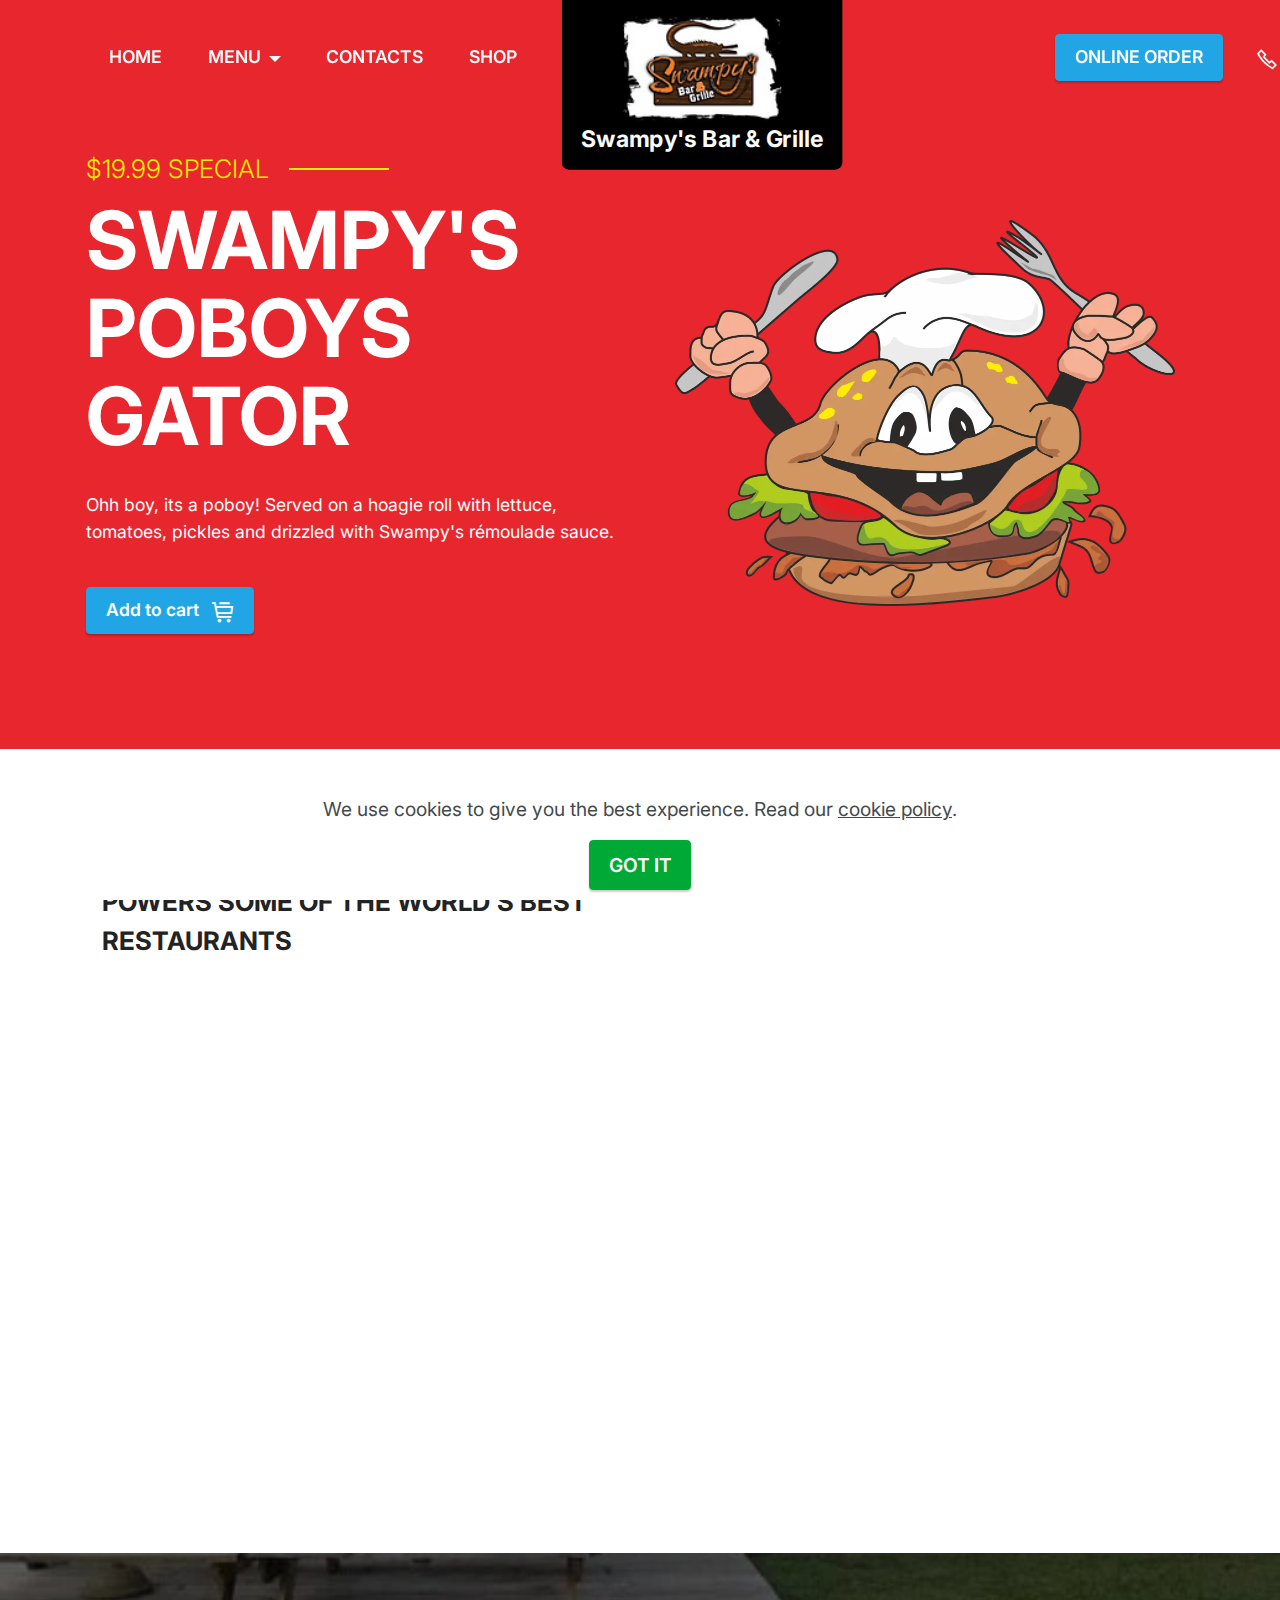
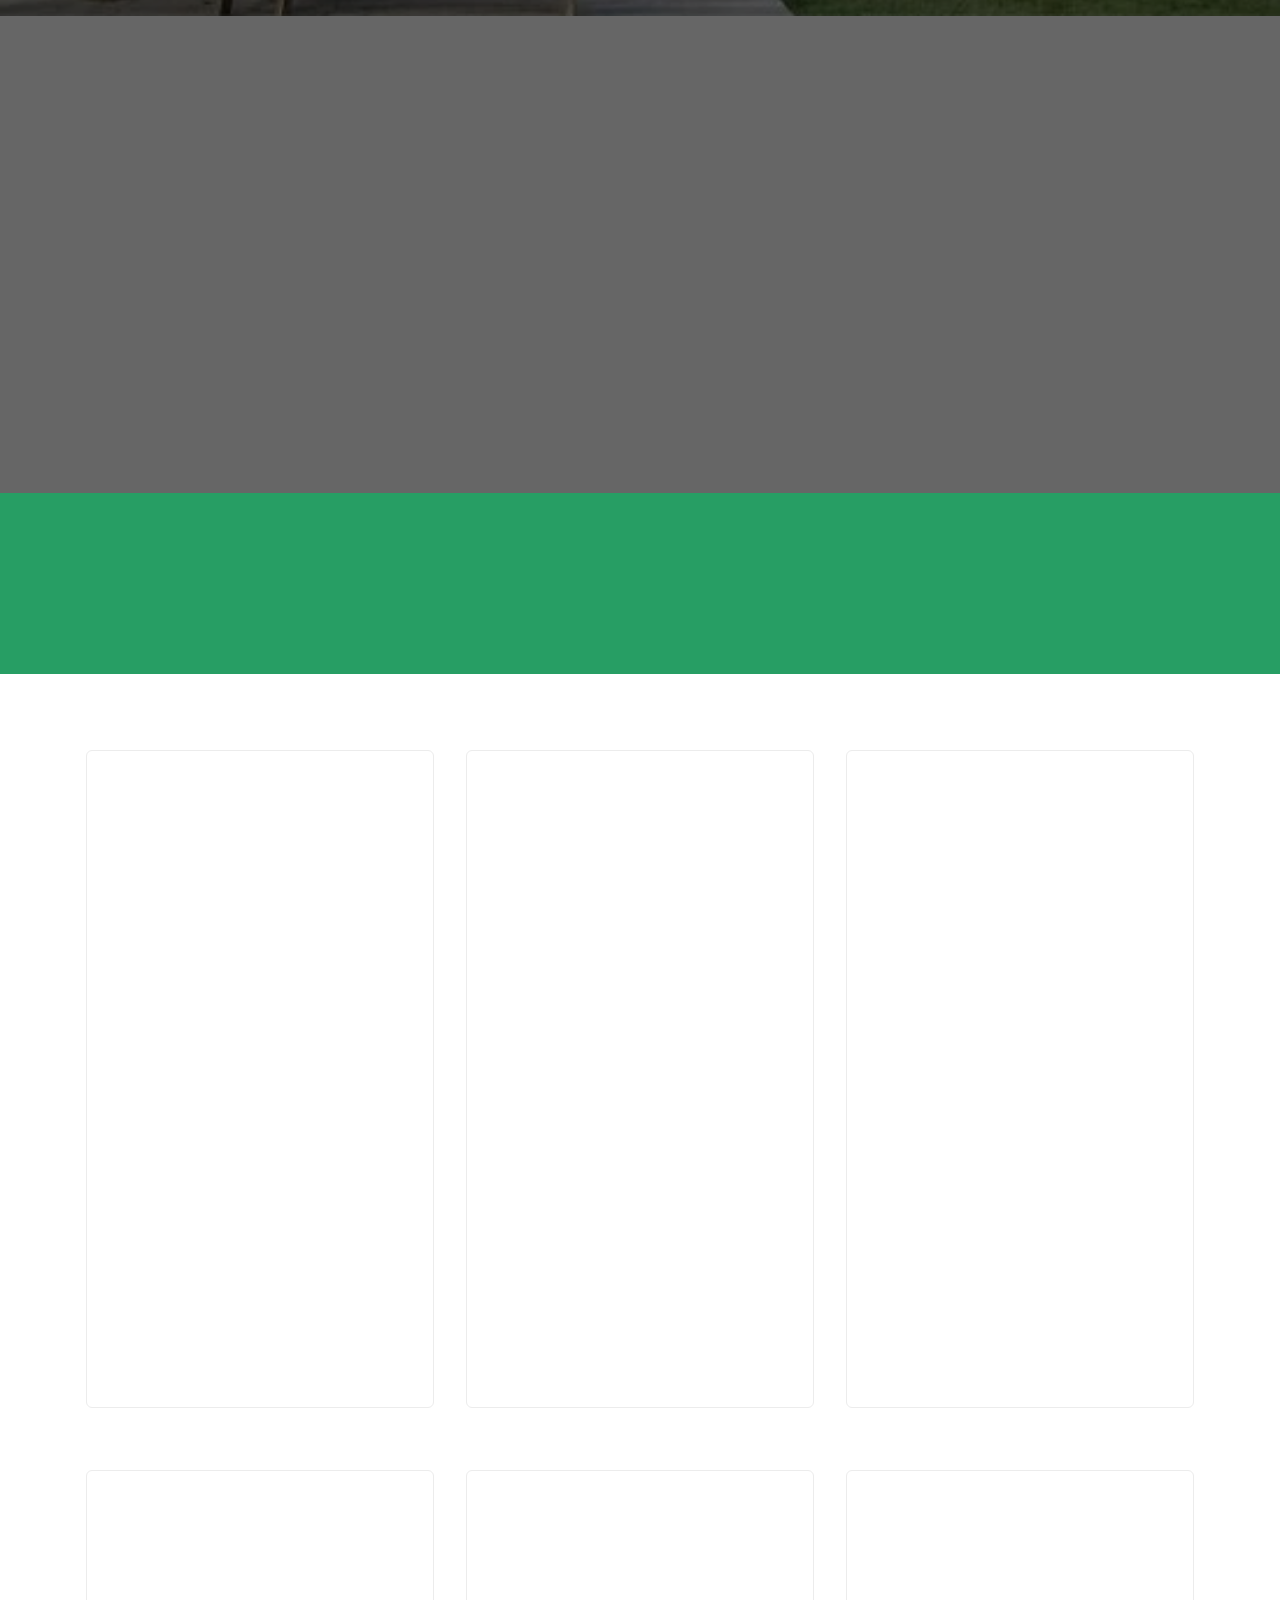
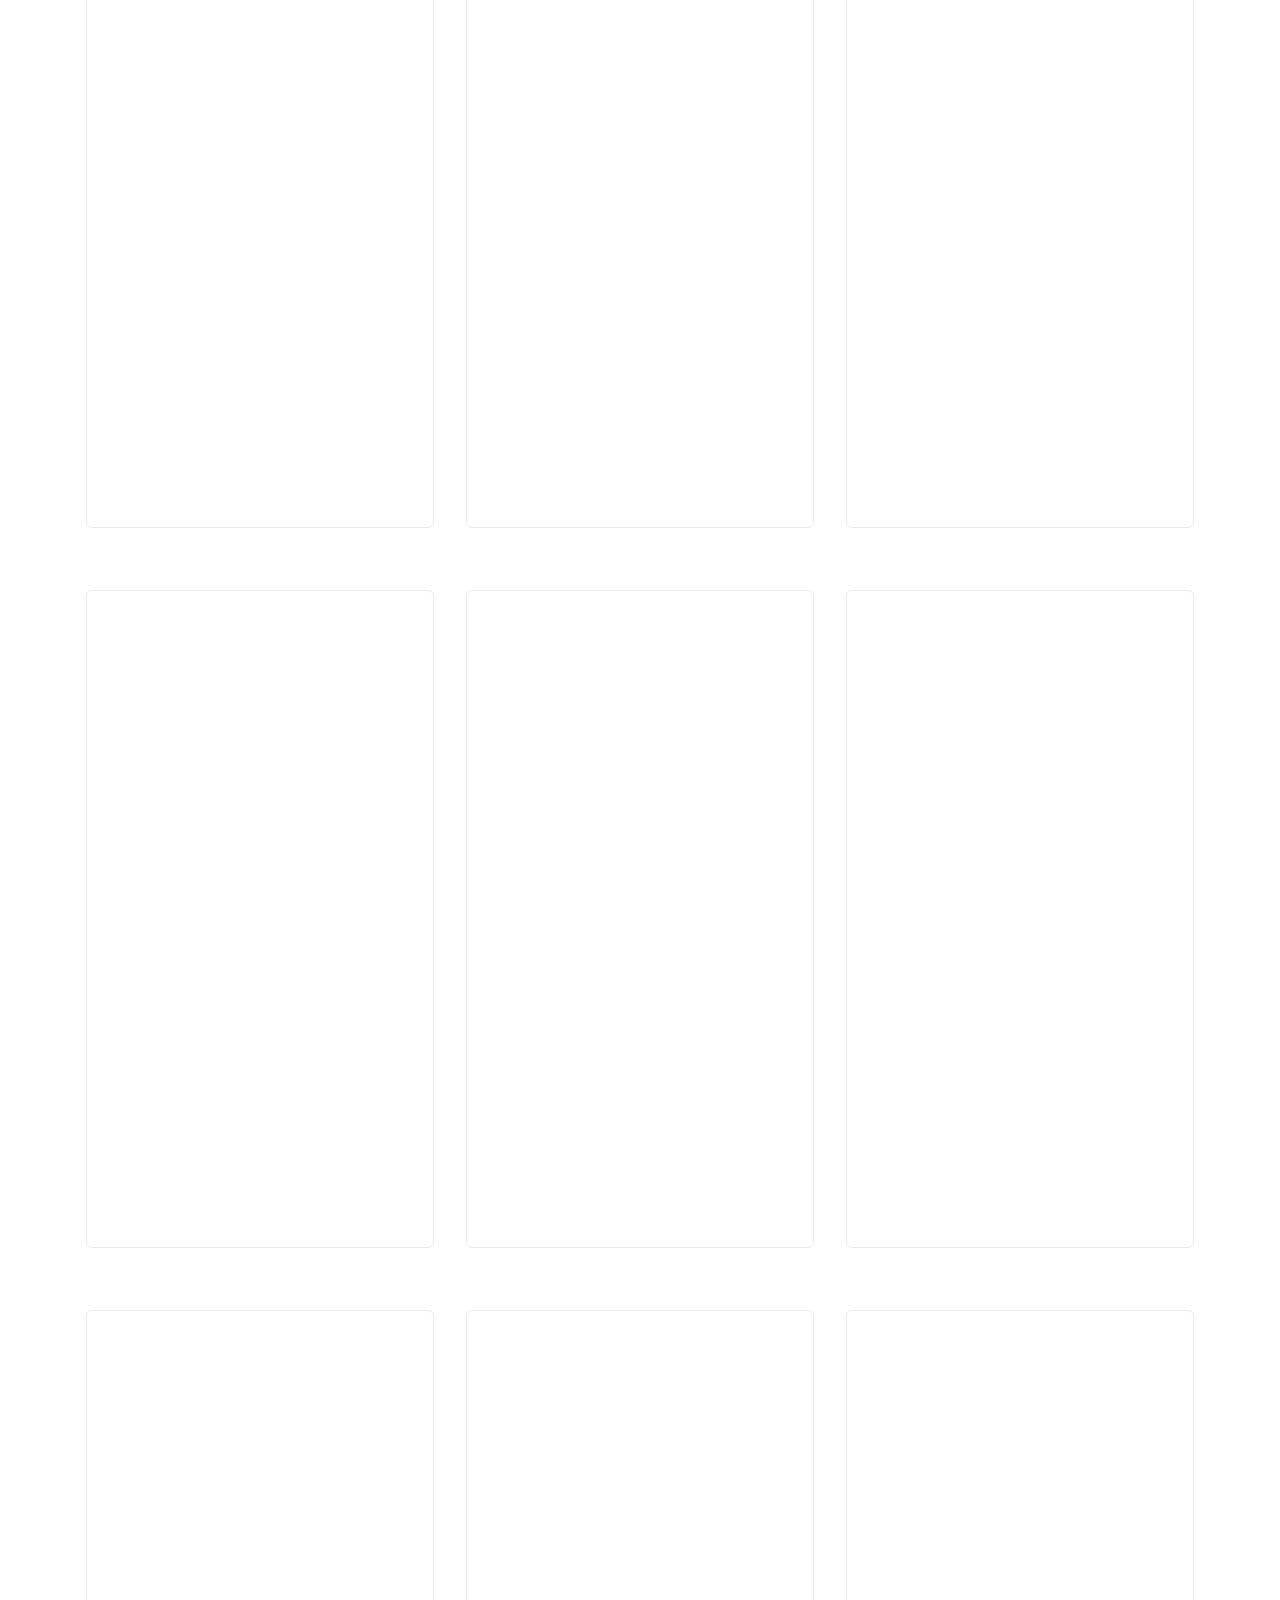
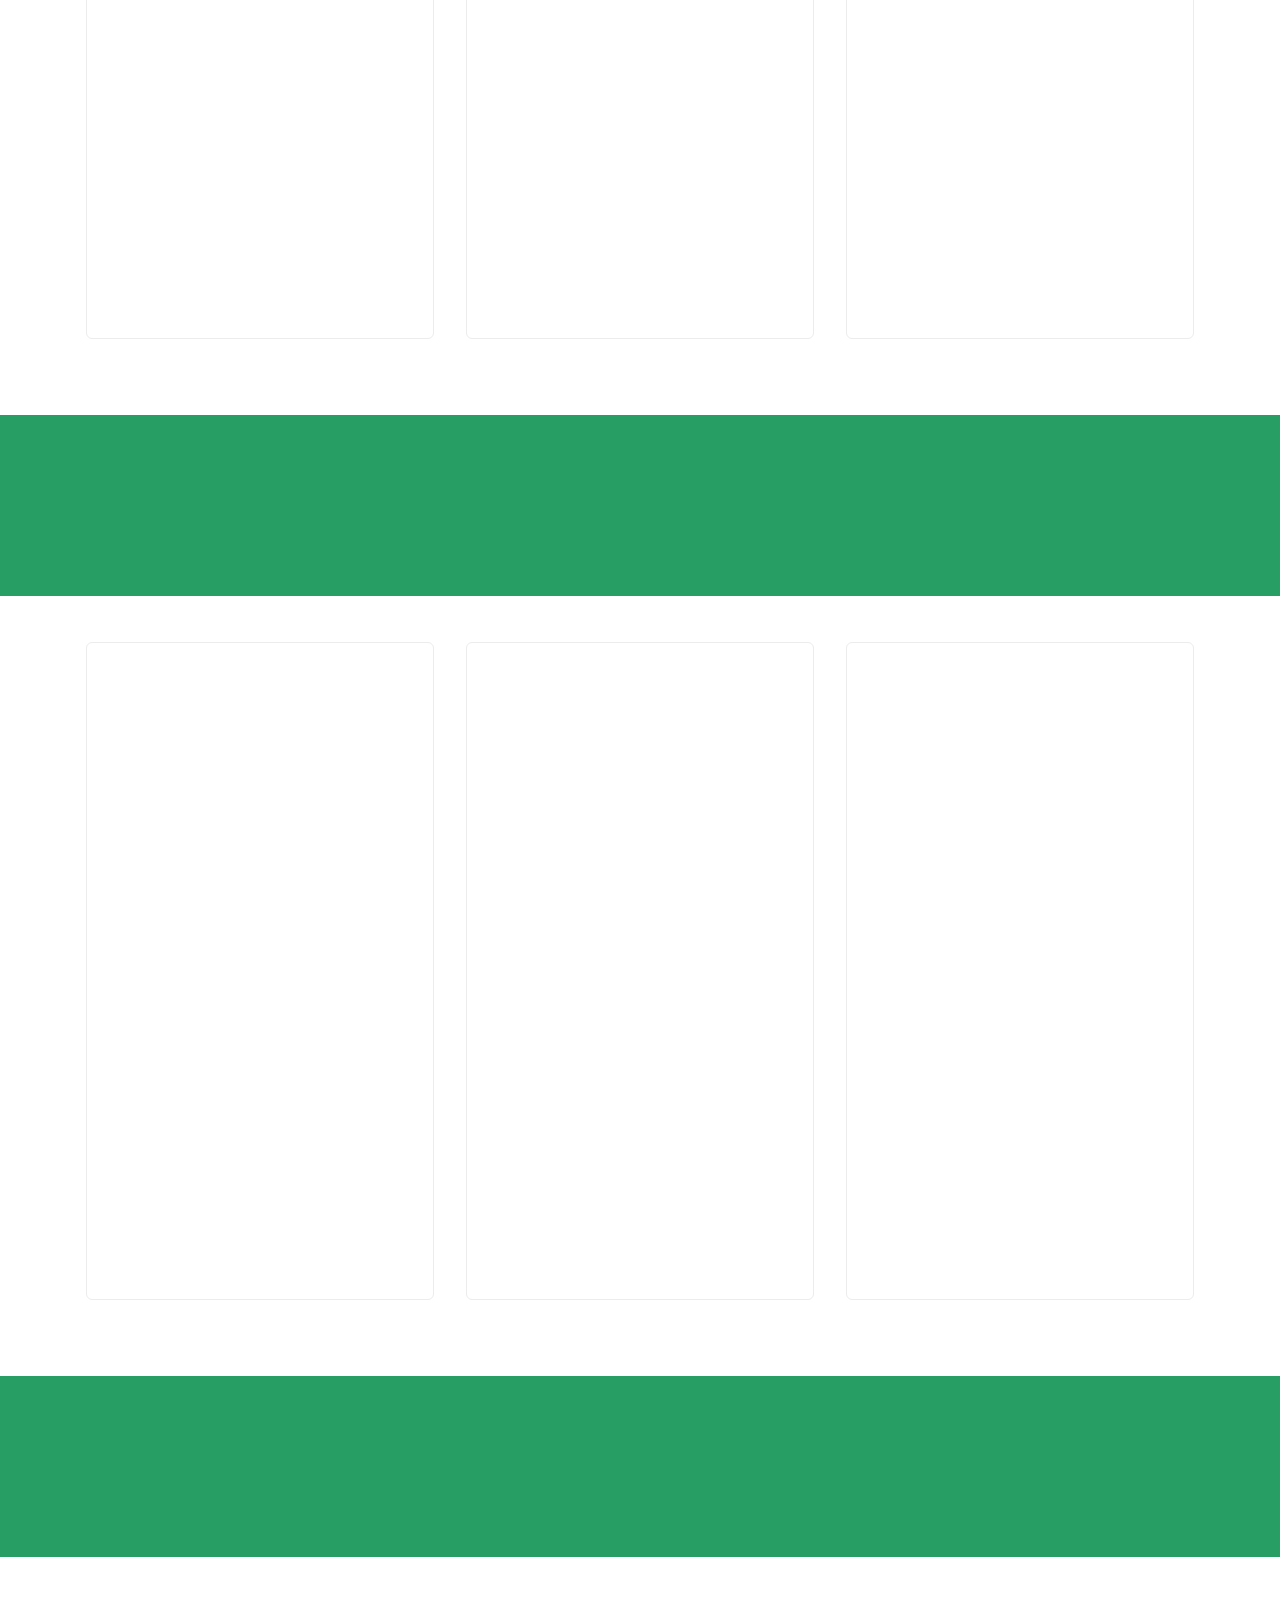
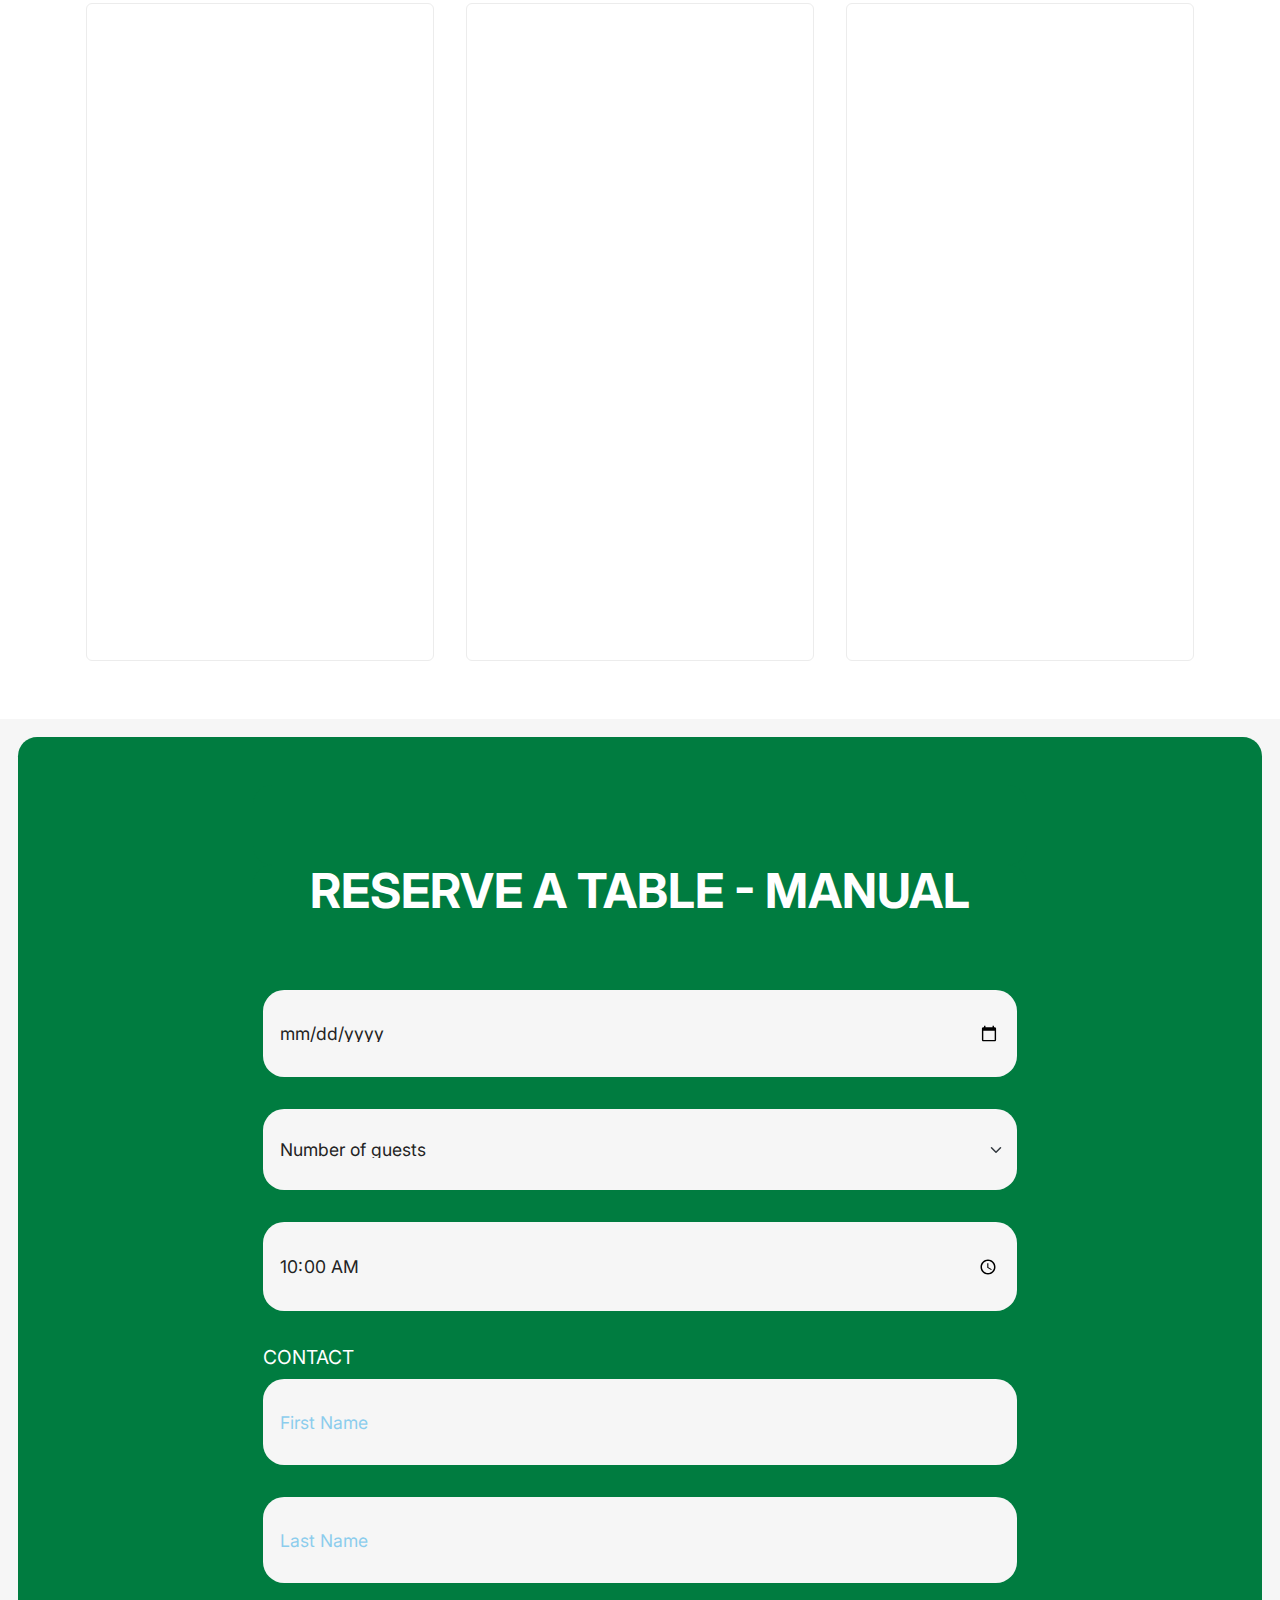
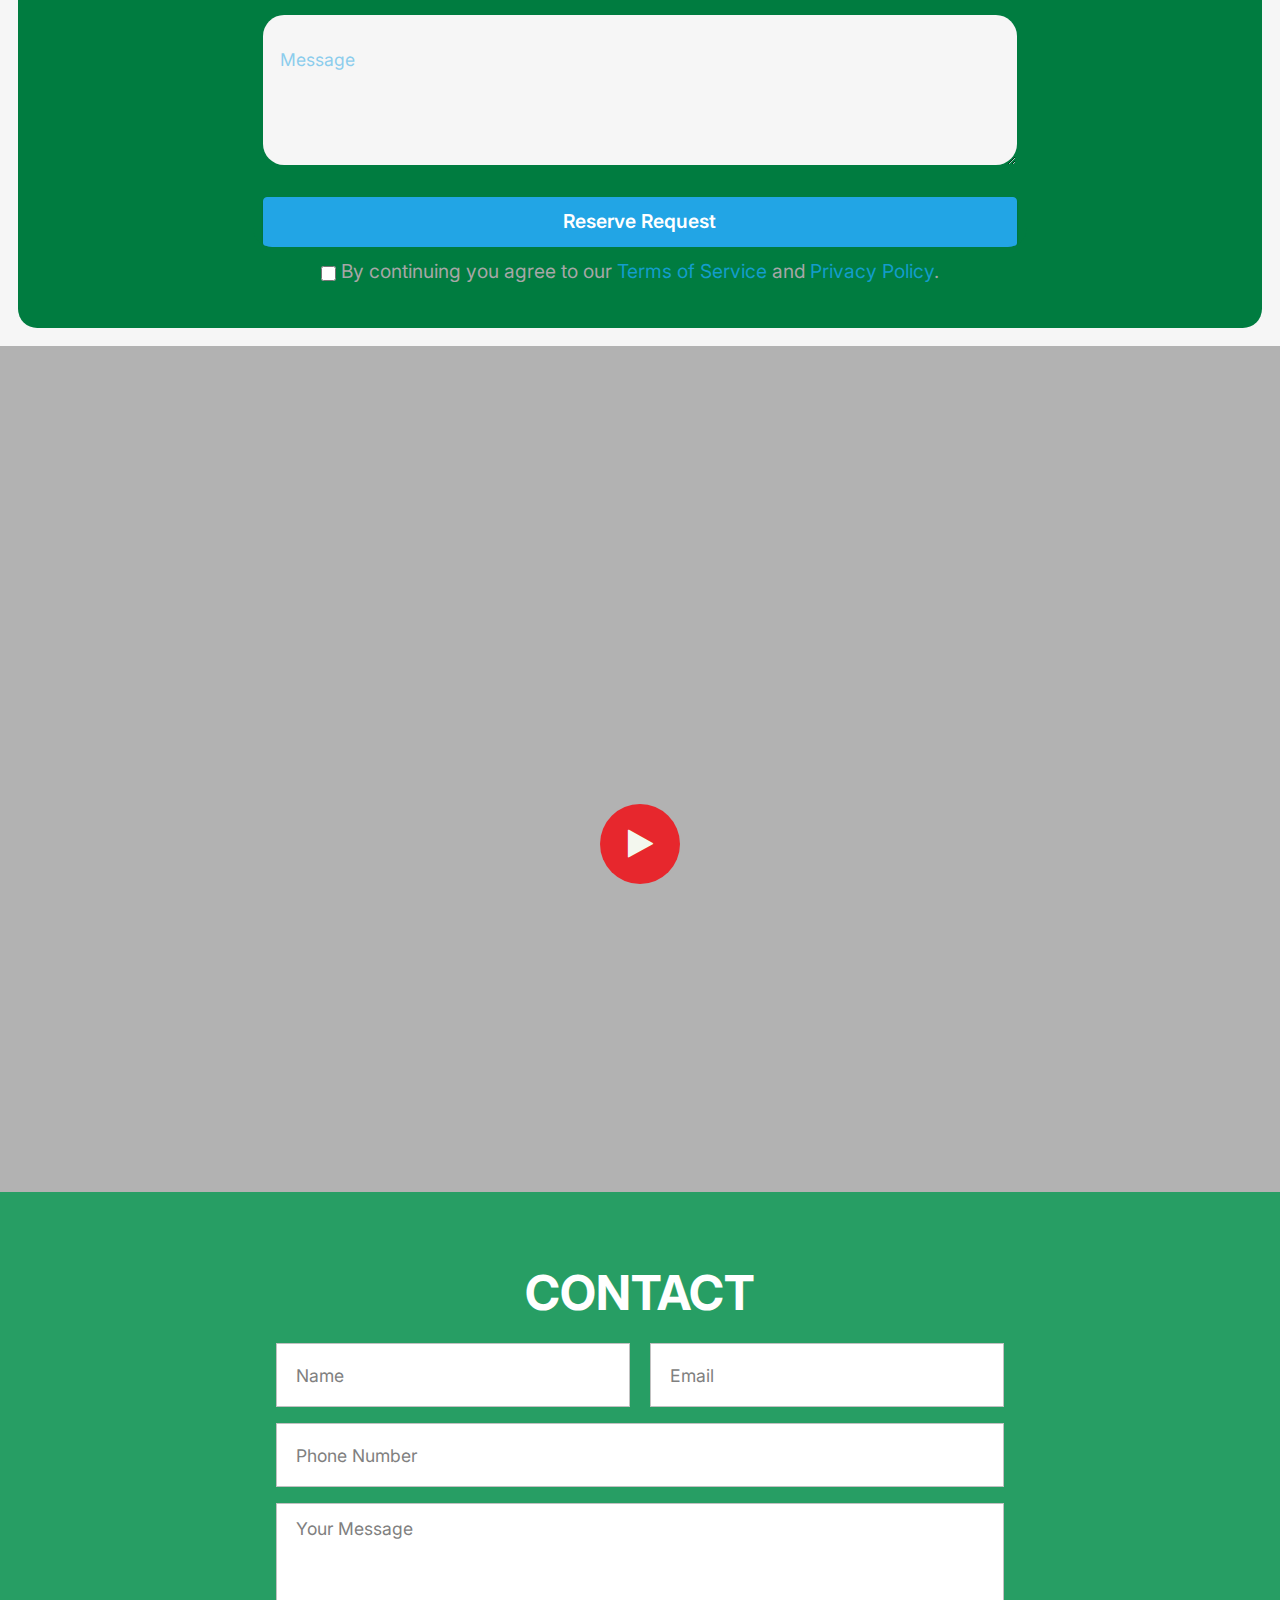
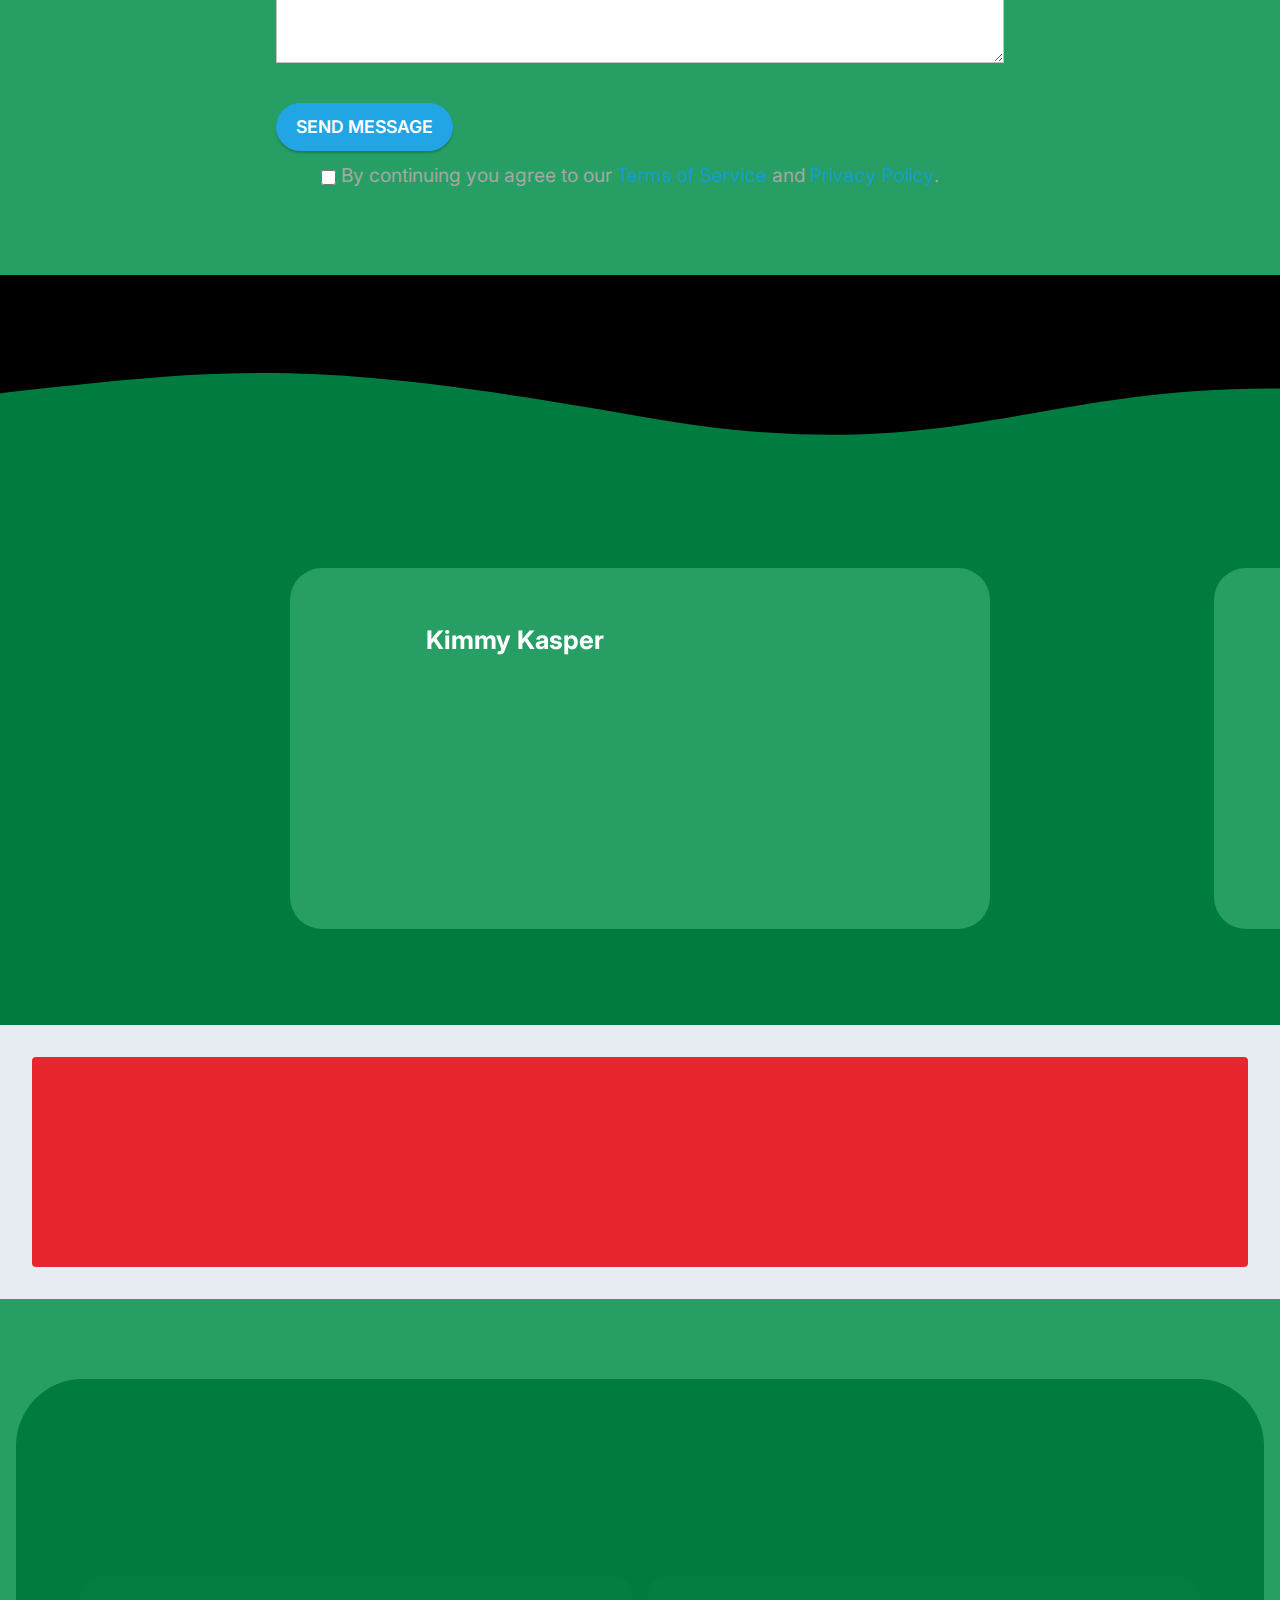
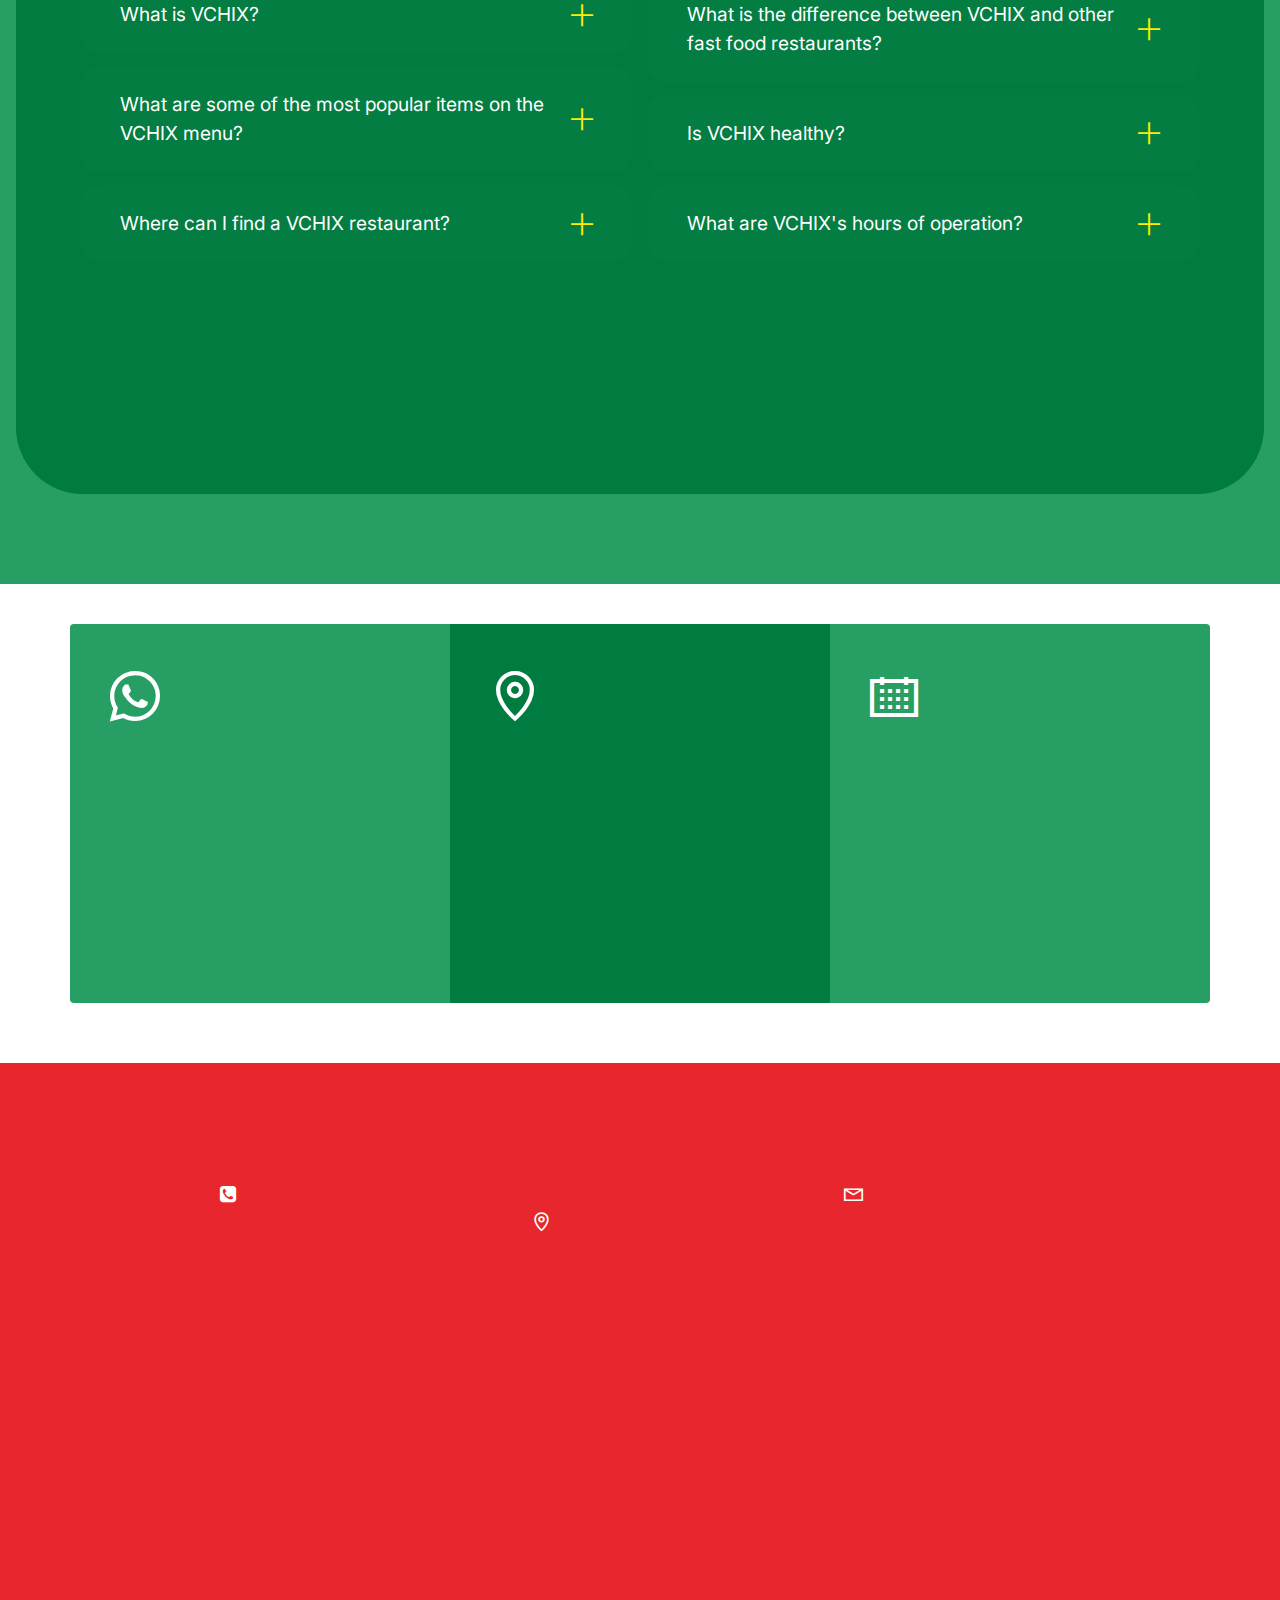
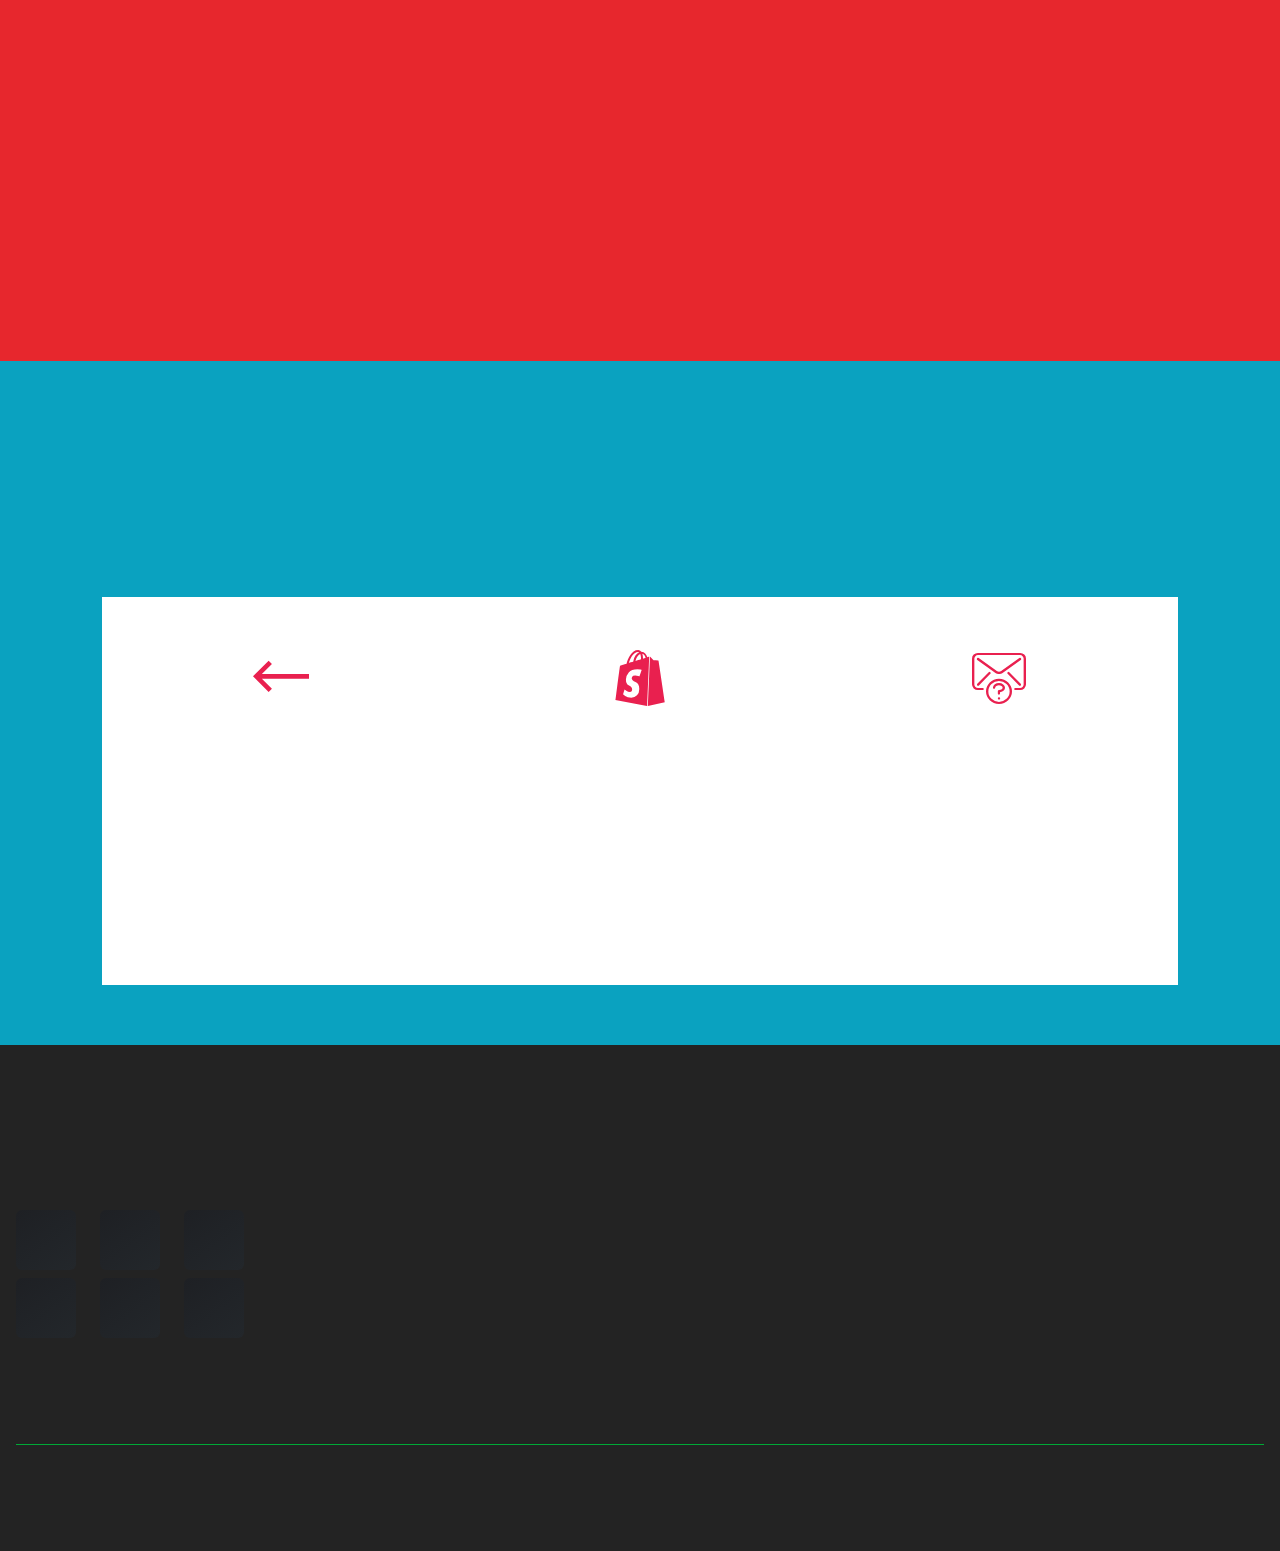
==== commit 17c7f439: "create github pages" ====
--- a/index.html
+++ b/index.html
@@ -12,8 +12,8 @@
   
   <title>Swampy's Bar & Grille</title>
   <link rel="stylesheet" href="assets/web/assets/mobirise-icons2/mobirise2.css">
+  <link rel="stylesheet" href="assets/web/assets/mobirise-icons/mobirise-icons.css">
   <link rel="stylesheet" href="assets/FontAwesome/css/font-awesome.css">
-  <link rel="stylesheet" href="assets/web/assets/mobirise-icons/mobirise-icons.css">
   <link rel="stylesheet" href="assets/icon54/style.css">
   <link rel="stylesheet" href="assets/icon54-v4/style.css">
   <link rel="stylesheet" href="assets/bootstrap/css/bootstrap.min.css">
@@ -58,40 +58,69 @@
 <body>
 <script>var shopcartSettings = {"shopcart_top_offset":120,"side_offset":20,"site_width":1150,"shopcart_icon_color":"#FFFFFF","shopcart_back_color":"#000000","shopcart_icon_size":50,"sc_count_color":"#FFFFFF","sc_count_back_color":"#41a85f","sc_count_size":12,"checkout_button":"Pay with <img src=\"assets/shopping-cart/paypal_btn.svg\" alt=\"PayPal\">","cartTitle":"Your Order:","popup_button":"Add to Cart              "};</script>
   
-  <section data-bs-version="5.1" class="menu menu3 cid-tPXzeaUjry" once="menu" id="menu3-68">
-    
-    <nav class="navbar navbar-dropdown navbar-fixed-top navbar-expand-lg">
-        <div class="container-fluid">
-            <div class="navbar-brand">
-                <span class="navbar-logo">
-                    
-                        <a href="index.html#top"><img src="[data-uri]" alt="CutClicks-icon-white-official" style="height: 3rem;" loading="lazy" class="lazyload" data-src="assets/images/sw-logo-web-edited.webp"></a>
-                    
-                </span>
-                <span class="navbar-caption-wrap"><a class="navbar-caption text-white text-primary display-5" href="index.html#top">Swampy's Bar &amp; Grille</a></span>
-            </div>
-            <button class="navbar-toggler" type="button" data-toggle="collapse" data-bs-toggle="collapse" data-target="#navbarSupportedContent" data-bs-target="#navbarSupportedContent" aria-controls="navbarNavAltMarkup" aria-expanded="false" aria-label="Toggle navigation">
-                <div class="hamburger">
-                    <span></span>
-                    <span></span>
-                    <span></span>
-                    <span></span>
-                </div>
-            </button>
-            <div class="collapse navbar-collapse" id="navbarSupportedContent">
-                <ul class="navbar-nav nav-dropdown" data-app-modern-menu="true"><li class="nav-item dropdown"><a class="nav-link link text-white text-primary dropdown-toggle display-4" href="index.html" data-toggle="dropdown-submenu" data-bs-toggle="dropdown" data-bs-auto-close="outside" aria-expanded="false">&nbsp;HOME</a><div class="dropdown-menu" aria-labelledby="dropdown-345"><a class="text-white show text-primary dropdown-item display-4" href="index.html#header02-1">HOME</a><a class="text-white show text-primary dropdown-item display-4" href="about.html#content6-3d">ABOUT</a></div></li><li class="nav-item dropdown"><a class="nav-link link text-white text-primary dropdown-toggle display-4" href="websites-gallery.html" data-toggle="dropdown-submenu" data-bs-toggle="dropdown" data-bs-auto-close="outside" aria-expanded="false">MENU</a><div class="dropdown-menu" aria-labelledby="dropdown-140"><a class="text-white text-primary dropdown-item show display-4" href="index.html#burgers">BURGERS - SANDWICHES - POBOYS</a><a class="text-white text-primary show dropdown-item display-4" href="index.html#appetizers">APPETIZERS</a><a class="text-white text-primary show dropdown-item display-4" href="index.html#soups">SOUPS &amp; SALADS</a><a class="text-white text-primary show dropdown-item display-4" href="index.html#review">WRITE REVIEW</a></div></li><li class="nav-item dropdown"><a class="nav-link link text-white text-primary dropdown-toggle display-4" href="features.html" data-toggle="dropdown-submenu" data-bs-toggle="dropdown" data-bs-auto-close="outside" aria-expanded="false"><span class="fa fa-map-marker mbr-iconfont mbr-iconfont-btn"></span>HOURS</a><div class="dropdown-menu" aria-labelledby="dropdown-910"><a class="text-white text-primary dropdown-item display-4" href="index.html#hours">HOURS</a><a class="text-white text-primary show dropdown-item display-4" href="index.html#map">LOCATION</a></div></li><li class="nav-item"><a class="nav-link link text-white text-primary display-4" href="index.html#contact" target="_blank">CONTACT</a></li></ul>
-                <div class="icons-menu">
-                    <a class="iconfont-wrapper" href="https://www.facebook.com/SwampysDunnellon" target="_blank">
-                        <span class="p-2 mbr-iconfont socicon-facebook socicon" style="color: rgb(255, 255, 255); fill: rgb(255, 255, 255);"></span>
-                    </a>
-                    
-                    
-                    
-                </div>
-                <div class="navbar-buttons mbr-section-btn"><a class="btn btn-info display-4" href="index.html#book-appt">RESERVE TABLE</a></div>
-            </div>
-        </div>
-    </nav>
+  <section data-bs-version="5.1" class="menu menu3 dinerm4_menu3 cid-tPXBVco6Cs" once="menu" id="menu3-6b">
+
+	
+
+
+	<nav class="navbar navbar-dropdown navbar-fixed-top navbar-expand-lg">
+
+		<div class="container">
+
+			<button class="navbar-toggler" type="button" data-toggle="collapse" data-bs-toggle="collapse" data-target="#navbarSupportedContent" data-bs-target="#navbarSupportedContent" aria-controls="navbarNavAltMarkup" aria-expanded="false" aria-label="Toggle navigation">
+				<div class="hamburger">
+					<span></span>
+					<span></span>
+					<span></span>
+					<span></span>
+				</div>
+			</button>
+			<div class="collapse navbar-collapse" id="navbarSupportedContent">
+				<ul class="navbar-nav nav-dropdown" data-app-modern-menu="true"><li class="nav-item">
+						<a class="nav-link link text-white text-primary display-4" href="index.html#header02-1">
+							HOME</a>
+					</li>
+					<li class="nav-item dropdown"><a class="nav-link link dropdown-toggle text-white show display-4" href="#" aria-expanded="true" data-toggle="dropdown-submenu" data-bs-toggle="dropdown">
+							MENU</a>
+						<div class="dropdown-menu show" data-bs-popper="none"><a class="dropdown-item text-white display-4" href="#" aria-expanded="false">Sushi</a><a class="dropdown-item text-white text-primary display-4" href="index.html#burgers" aria-expanded="false">Pizza</a><a class="dropdown-item text-white text-primary display-4" href="index.html#soups" aria-expanded="false">Thai Food</a></div>
+					</li>
+					<li class="nav-item"><a class="nav-link link text-white display-4" href="#">CONTACTS</a>
+					</li>
+
+
+					<li class="nav-item"><a class="nav-link link text-white display-4" href="#">
+							SHOP</a></li></ul>
+
+
+				<div class="navbar-brand">
+					<span class="navbar-logo">
+						<a href="#">
+							<img src="[data-uri]" alt="" style="height: 6rem;" loading="lazy" class="lazyload" data-src="assets/images/sw-logo-web-edited.webp">
+						</a>
+					</span>
+					<span class="navbar-caption-wrap"><a class="navbar-caption mbr-light text-white display-7" href="#">Swampy's Bar &amp; Grille</a></span>
+				</div>
+
+				<div class="wrapper">
+					<div class="navbar-buttons mbr-section-btn"><a class="btn btn-sm btn-primary display-4" href="#">
+							ONLINE ORDER</a></div>
+
+
+					<div class="icons-menu">
+						<a href="#" target="_blank">
+							<span class="p-2 mbr-iconfont mobi-mbri-phone mobi-mbri" style="color: rgb(255, 255, 255); fill: rgb(255, 255, 255);"></span>
+						</a>
+						
+						
+						
+						
+						
+					</div>
+				</div>
+			</div>
+		</div>
+	</nav>
+
 </section>
 
 <section data-bs-version="5.1" class="header02 dinerm4_header02 cid-tIAplrwsK8" id="header02-1">
@@ -675,7 +704,7 @@
             
             <div class="col-12 col-lg-8 mx-auto mbr-form position-relative" data-form-type="formoid">
 <!--Formbuilder Form-->
-<form action="https://mobirise.eu/" method="POST" class="mbr-form form-with-styler" data-form-title="Reserve a table"><input type="hidden" name="email" data-form-email="true" value="cfa0jtl4dv3Y2OJmSMaTo3ZnoxZ8hRFGZp4hxl+M29o3TUQG+uH7OpbQ41Y/0pNiEuLABEeQLOUM+hGirqDy0W4J6IG1+Zp+OP+tQU0QybKqEjtPTzunTdKWjC7n5QoO.WnKfviA65rWC11tY7SJSlUjvscPx+UIyP1nFr4WsxIRKXu+uFI/If8iNuEE2BylX3jmXOvpjg9g/Nux6jKgta3CU/II3lEx2oKnx40xKRxz/PIVytHHWFHQ2Dw0V2v1/">
+<form action="https://mobirise.eu/" method="POST" class="mbr-form form-with-styler" data-form-title="Reserve a table"><input type="hidden" name="email" data-form-email="true" value="a3Xy3N+5W86R1TfuCCjowwagODzDyq0zNP80Hhew5Pcle3PgQp9L9JbBrBtFg//e8uStVdoOlP6434emOmdOEFA2lQ//ck9U3PTrBL0mkIYR0Go3wyYia8YpL6agWbAo.OuqRjLOZ3Qru5ahFIflG1xmTDAJFoW7x/dLfFx2gwRt1Sjo+G4qgc0Whuo2HfYBwviA2extEn6sXuzCPdkV9g85W9I+puBtJ0E6w6pb1EJNg9u1BsR1LN0Oa2TJKggN7">
 <div class="row">
 <div hidden="hidden" data-form-alert="" class="alert alert-success col-12">Thanks for filling out the form!</div>
 <div hidden="hidden" data-form-alert-danger="" class="alert alert-danger col-12"> Oops...! some problem! </div>
@@ -772,7 +801,7 @@
 		<div class="row justify-content-center">
 			<div class="col-lg-8 my-auto md-pb mbr-form" data-form-type="formoid">
 				<!--Formbuilder Form-->
-				<form action="https://mobirise.eu/" method="POST" class="mbr-form form-with-styler" data-form-title="Form Name"><input type="hidden" name="email" data-form-email="true" value="7kFEyA7kZ9YE6JXstocoErgopsxsjo0IlF+TBVKI8uND/pE23cluw9n7arkPJCUCOhJZNBmCIIny38q78SgRLY0/SOQDDPgeuekLXHsgnieM6kdRdssfrkUleyAhsKJH.dVWR2FnT+Gb1inU7ubWTa7tH+hyureAO3p/Myzz9sxFfIPy5n5FFEB83/zfCuN5ltpOVaj9sBtCrnf8bJBBUPs4fOdMhyXizzpC0qVEhzMjMtFo2aI3ZJQXqZkLx2udd">
+				<form action="https://mobirise.eu/" method="POST" class="mbr-form form-with-styler" data-form-title="Form Name"><input type="hidden" name="email" data-form-email="true" value="ossBncVyg+G1d8wF1ozfdE4zpjnUoiJ0Z3Ci83oypeZk+6fWQmxwt+kypK6Vh1myOaxsE5+A84UQDHixpu6H4wTDw2yyPO0qXlJkxN6a8afd8Y4IWjAl6Ix5oXH5Yjw/.aB2/iy09m9leeZo+OPM4UkSDEovczsNkuQs0TeNBC5HWgZ9i5YBeMOUWt/iunLBhe665uxTmcdhDUpy/9FHVvVm/Ad9syb+dI0Lr3ekSGLo0aphTni1coAfvqBO6TcAz">
 					<div class="row">
 						<div hidden="hidden" data-form-alert="" class="alert alert-success col-12">Thanks for filling out
 							the form!</div>
--- a/assets/mobirise/css/mbr-additional.css
+++ b/assets/mobirise/css/mbr-additional.css
@@ -682,18 +682,9 @@
 a {
   transition: color 0.6s;
 }
-.cid-tPXzeaUjry {
-  z-index: 1000;
-  width: 100%;
-  position: relative;
-  min-height: 60px;
-}
-.cid-tPXzeaUjry nav.navbar {
-  position: fixed;
-}
-.cid-tPXzeaUjry .dropdown-item:before {
-  font-family: Moririse2 !important;
-  content: "\e966";
+.cid-tPXBVco6Cs .dropdown-item:before {
+  font-family: MobiriseIcons !important;
+  content: '\e966';
   display: inline-block;
   width: 0;
   position: absolute;
@@ -705,259 +696,301 @@
   vertical-align: middle;
   text-align: center;
   overflow: hidden;
+  -webkit-transform: scale(0, 1);
   transform: scale(0, 1);
+  -webkit-transition: all 0.25s ease-in-out;
+  -moz-transition: all 0.25s ease-in-out;
   transition: all 0.25s ease-in-out;
 }
-.cid-tPXzeaUjry .dropdown-menu {
+@media (max-width: 992px) {
+  .cid-tPXBVco6Cs .navbar-brand {
+    width: fit-content;
+    margin: auto !important;
+    margin-top: 1rem !important;
+    margin-bottom: 1rem !important;
+  }
+  .cid-tPXBVco6Cs .wrapper {
+    justify-content: center;
+    flex-direction: column;
+  }
+}
+.cid-tPXBVco6Cs .navbar.navbar-short .navbar-brand {
+  padding: 1rem !important;
+}
+.cid-tPXBVco6Cs .navbar-logo {
+  margin: 0 !important;
+}
+.cid-tPXBVco6Cs .navbar-brand {
+  background-color: #000000;
+  display: flex;
+  margin-bottom: -3rem;
+  transform: scale(1.2);
+  flex-direction: column;
+  -webkit-flex-shrink: 0;
+  flex-shrink: 0;
+  border-radius: 6px;
+  padding: 1rem 1rem 1rem 1rem;
+  -webkit-align-items: center;
+  align-items: center;
+  margin-right: 0;
+  transition: all 0.3s;
+  word-break: break-word;
+  z-index: 1;
+}
+.cid-tPXBVco6Cs .navbar-brand .navbar-caption {
+  line-height: inherit !important;
+}
+.cid-tPXBVco6Cs .navbar-brand .navbar-logo a {
+  outline: none;
+}
+.cid-tPXBVco6Cs .wrapper {
+  display: flex;
+  align-items: center;
+  min-width: 43.5%;
+  justify-content: flex-end;
+}
+.cid-tPXBVco6Cs .navbar-nav {
+  min-width: 45%;
+}
+.cid-tPXBVco6Cs .dropdown-item:not(:last-child) {
+  border-bottom: 1px solid lightgray;
+}
+.cid-tPXBVco6Cs .dropdown-menu {
   padding: 0;
-  border-radius: 4px;
-  box-shadow: 0 1px 3px 0 rgba(0, 0, 0, 0.1);
-}
-.cid-tPXzeaUjry .dropdown-item {
-  border-bottom: 1px solid #e6e6e6;
-}
-.cid-tPXzeaUjry .dropdown-item:hover,
-.cid-tPXzeaUjry .dropdown-item:focus {
-  background: #22a5e5 !important;
-  color: white !important;
-}
-.cid-tPXzeaUjry .dropdown-item:first-child {
-  border-top-left-radius: 4px;
-  border-top-right-radius: 4px;
-}
-.cid-tPXzeaUjry .dropdown-item:last-child {
-  border-bottom: none;
-  border-bottom-left-radius: 4px;
-  border-bottom-right-radius: 4px;
-}
-.cid-tPXzeaUjry .nav-dropdown .link {
+  background: #e7272d !important;
+}
+.cid-tPXBVco6Cs .dropdown-item {
+  color: #ffffff !important;
+}
+.cid-tPXBVco6Cs .dropdown-item:hover {
+  color: #ffffff !important;
+}
+.cid-tPXBVco6Cs .nav-link {
+  position: relative;
+  font-weight: 600;
+}
+.cid-tPXBVco6Cs .nav-link:hover {
+  color: #000000 !important;
+}
+.cid-tPXBVco6Cs .nav-link:hover:before {
+  opacity: 1;
+}
+.cid-tPXBVco6Cs .nav-link:before {
+  content: '';
+  position: absolute;
+  bottom: -5px;
+  left: 50%;
+  transform: translateX(-50%);
+  height: 2px;
+  width: 12px;
+  transition: all 0.3s;
+  opacity: 0;
+  background: #000000;
+}
+.cid-tPXBVco6Cs .btn-white {
+  color: #22a5e5 !important;
+}
+.cid-tPXBVco6Cs .nav-dropdown .link {
   padding: 0 0.3em !important;
   margin: 0.667em 1em !important;
 }
-.cid-tPXzeaUjry .nav-dropdown .link.dropdown-toggle::after {
+.cid-tPXBVco6Cs .nav-dropdown .link.dropdown-toggle::after {
   margin-left: 0.5rem;
   margin-top: 0.2rem;
 }
-.cid-tPXzeaUjry .nav-link {
-  position: relative;
-}
-.cid-tPXzeaUjry .container {
+.cid-tPXBVco6Cs .container {
   display: flex;
   margin: auto;
 }
-.cid-tPXzeaUjry .iconfont-wrapper {
-  color: #fffa00 !important;
-  font-size: 1.5rem;
-  padding-right: 0.5rem;
-}
-.cid-tPXzeaUjry .dropdown-menu,
-.cid-tPXzeaUjry .navbar.opened {
+.cid-tPXBVco6Cs .navbar.opened {
   background: #e7272d !important;
 }
-.cid-tPXzeaUjry .nav-item:focus,
-.cid-tPXzeaUjry .nav-link:focus {
+.cid-tPXBVco6Cs .nav-item:focus,
+.cid-tPXBVco6Cs .nav-link:focus {
   outline: none;
 }
-.cid-tPXzeaUjry .dropdown .dropdown-menu .dropdown-item {
+.cid-tPXBVco6Cs .dropdown .dropdown-menu .dropdown-item {
   width: auto;
+  -webkit-transition: all 0.25s ease-in-out;
+  -moz-transition: all 0.25s ease-in-out;
   transition: all 0.25s ease-in-out;
 }
-.cid-tPXzeaUjry .dropdown .dropdown-menu .dropdown-item::after {
+.cid-tPXBVco6Cs .dropdown .dropdown-menu .dropdown-item::after {
   right: 0.5rem;
 }
-.cid-tPXzeaUjry .dropdown .dropdown-menu .dropdown-item .mbr-iconfont {
-  margin-right: 0.5rem;
-  vertical-align: sub;
-}
-.cid-tPXzeaUjry .dropdown .dropdown-menu .dropdown-item .mbr-iconfont:before {
+.cid-tPXBVco6Cs .dropdown .dropdown-menu .dropdown-item .mbr-iconfont {
+  margin-left: -1.8rem;
+  padding-right: 1rem;
+  font-size: inherit;
+}
+.cid-tPXBVco6Cs .dropdown .dropdown-menu .dropdown-item .mbr-iconfont:before {
   display: inline-block;
+  -webkit-transform: scale(1, 1);
   transform: scale(1, 1);
+  -webkit-transition: all 0.25s ease-in-out;
+  -moz-transition: all 0.25s ease-in-out;
   transition: all 0.25s ease-in-out;
 }
-.cid-tPXzeaUjry .collapsed .dropdown-menu .dropdown-item:before {
+.cid-tPXBVco6Cs .collapsed .dropdown-menu .dropdown-item:before {
   display: none;
 }
-.cid-tPXzeaUjry .collapsed .dropdown .dropdown-menu .dropdown-item {
-  padding: 0.235em 1.5em 0.235em 1.5em !important;
+.cid-tPXBVco6Cs .collapsed .dropdown .dropdown-menu .dropdown-item {
+  padding: 0.5em 1.5em 0.5em 1.5em !important;
   transition: none;
   margin: 0 !important;
 }
-.cid-tPXzeaUjry .navbar {
-  min-height: 70px;
+.cid-tPXBVco6Cs .navbar {
+  min-height: 77px;
   transition: all 0.3s;
-  border-bottom: 1px solid transparent;
-  box-shadow: 0 1px 3px 0 rgba(0, 0, 0, 0.1);
   background: #e7272d;
 }
-.cid-tPXzeaUjry .navbar.opened {
+.cid-tPXBVco6Cs .navbar.opened {
   transition: all 0.3s;
 }
-.cid-tPXzeaUjry .navbar .dropdown-item {
-  padding: 0.5rem 1.8rem;
-}
-.cid-tPXzeaUjry .navbar .navbar-logo img {
-  width: auto;
-}
-.cid-tPXzeaUjry .navbar .navbar-collapse {
-  justify-content: flex-end;
+.cid-tPXBVco6Cs .navbar .dropdown-item {
+  padding: 0.5rem 1.5rem;
+}
+.cid-tPXBVco6Cs .navbar .navbar-collapse {
+  justify-content: space-between;
   z-index: 1;
 }
-.cid-tPXzeaUjry .navbar.collapsed {
-  justify-content: center;
-}
-.cid-tPXzeaUjry .navbar.collapsed .nav-item .nav-link::before {
+.cid-tPXBVco6Cs .navbar.collapsed .nav-item .nav-link::before {
   display: none;
 }
-.cid-tPXzeaUjry .navbar.collapsed.opened .dropdown-menu {
+.cid-tPXBVco6Cs .navbar.collapsed.opened .dropdown-menu {
   top: 0;
 }
 @media (min-width: 992px) {
-  .cid-tPXzeaUjry .navbar.collapsed.opened:not(.navbar-short) .navbar-collapse {
-    max-height: calc(98.5vh - 3rem);
-  }
-}
-.cid-tPXzeaUjry .navbar.collapsed .dropdown-menu .dropdown-submenu {
+  .cid-tPXBVco6Cs .navbar.collapsed.opened:not(.navbar-short) .navbar-collapse {
+    max-height: calc(98.5vh - 6rem);
+  }
+}
+.cid-tPXBVco6Cs .navbar.collapsed .dropdown-menu .dropdown-submenu {
   left: 0 !important;
 }
-.cid-tPXzeaUjry .navbar.collapsed .dropdown-menu .dropdown-item:after {
+.cid-tPXBVco6Cs .navbar.collapsed .dropdown-menu .dropdown-item:after {
   right: auto;
 }
-.cid-tPXzeaUjry .navbar.collapsed .dropdown-menu .dropdown-toggle[data-toggle="dropdown-submenu"]:after {
+.cid-tPXBVco6Cs .navbar.collapsed .dropdown-menu .dropdown-toggle[data-toggle='dropdown-submenu']:after {
   margin-left: 0.5rem;
   margin-top: 0.2rem;
   border-top: 0.35em solid;
   border-right: 0.35em solid transparent;
   border-left: 0.35em solid transparent;
   border-bottom: 0;
-  top: 41%;
-}
-.cid-tPXzeaUjry .navbar.collapsed ul.navbar-nav li {
+  top: 55%;
+}
+.cid-tPXBVco6Cs .navbar.collapsed ul.navbar-nav li {
   margin: auto;
 }
-.cid-tPXzeaUjry .navbar.collapsed .dropdown-menu .dropdown-item {
+.cid-tPXBVco6Cs .navbar.collapsed .dropdown-menu .dropdown-item {
   padding: 0.25rem 1.5rem;
   text-align: center;
 }
-.cid-tPXzeaUjry .navbar.collapsed .icons-menu {
-  padding-left: 0;
-  padding-right: 0;
+.cid-tPXBVco6Cs .navbar.collapsed .icons-menu {
   padding-top: 0.5rem;
   padding-bottom: 0.5rem;
 }
 @media (max-width: 991px) {
-  .cid-tPXzeaUjry .navbar .nav-item .nav-link::before {
+  .cid-tPXBVco6Cs .navbar .nav-item .nav-link::before {
     display: none;
   }
-  .cid-tPXzeaUjry .navbar.opened .dropdown-menu {
+  .cid-tPXBVco6Cs .navbar.opened .dropdown-menu {
     top: 0;
   }
-  .cid-tPXzeaUjry .navbar .dropdown-menu .dropdown-submenu {
+  .cid-tPXBVco6Cs .navbar .dropdown-menu .dropdown-submenu {
     left: 0 !important;
   }
-  .cid-tPXzeaUjry .navbar .dropdown-menu .dropdown-item:after {
+  .cid-tPXBVco6Cs .navbar .dropdown-menu .dropdown-item:after {
     right: auto;
   }
-  .cid-tPXzeaUjry .navbar .dropdown-menu .dropdown-toggle[data-toggle="dropdown-submenu"]:after {
+  .cid-tPXBVco6Cs .navbar .dropdown-menu .dropdown-toggle[data-toggle='dropdown-submenu']:after {
     margin-left: 0.5rem;
     margin-top: 0.2rem;
     border-top: 0.35em solid;
     border-right: 0.35em solid transparent;
     border-left: 0.35em solid transparent;
     border-bottom: 0;
-    top: 40%;
-  }
-  .cid-tPXzeaUjry .navbar .navbar-logo img {
-    height: 3rem !important;
-  }
-  .cid-tPXzeaUjry .navbar ul.navbar-nav li {
+    top: 55%;
+  }
+  .cid-tPXBVco6Cs .navbar .navbar-logo img {
+    height: 3.8rem !important;
+  }
+  .cid-tPXBVco6Cs .navbar ul.navbar-nav li {
     margin: auto;
   }
-  .cid-tPXzeaUjry .navbar .dropdown-menu .dropdown-item {
+  .cid-tPXBVco6Cs .navbar .dropdown-menu .dropdown-item {
     padding: 0.25rem 1.5rem !important;
     text-align: center;
   }
-  .cid-tPXzeaUjry .navbar .navbar-brand {
+  .cid-tPXBVco6Cs .navbar .navbar-brand {
+    -webkit-flex-shrink: initial;
     flex-shrink: initial;
+    -webkit-flex-basis: auto;
     flex-basis: auto;
     word-break: break-word;
-    padding-right: 2rem;
-  }
-  .cid-tPXzeaUjry .navbar .navbar-toggler {
+  }
+  .cid-tPXBVco6Cs .navbar .navbar-toggler {
+    -webkit-flex-basis: auto;
     flex-basis: auto;
   }
-  .cid-tPXzeaUjry .navbar .icons-menu {
-    padding-left: 0;
+  .cid-tPXBVco6Cs .navbar .icons-menu {
     padding-top: 0.5rem;
     padding-bottom: 0.5rem;
   }
 }
-.cid-tPXzeaUjry .navbar.navbar-short {
+.cid-tPXBVco6Cs .navbar.navbar-short {
+  background: #e7272d !important;
   min-height: 60px;
 }
-.cid-tPXzeaUjry .navbar.navbar-short .navbar-logo img {
-  height: 2.5rem !important;
-}
-.cid-tPXzeaUjry .navbar.navbar-short .navbar-brand {
-  min-height: 60px;
+.cid-tPXBVco6Cs .navbar.navbar-short .navbar-logo img {
+  height: 3rem !important;
+}
+.cid-tPXBVco6Cs .navbar.navbar-short .navbar-brand {
   padding: 0;
 }
-.cid-tPXzeaUjry .navbar-brand {
-  min-height: 70px;
-  flex-shrink: 0;
-  align-items: center;
-  margin-right: 0;
+.cid-tPXBVco6Cs .dropdown-item.active,
+.cid-tPXBVco6Cs .dropdown-item:active {
+  background-color: transparent;
+}
+.cid-tPXBVco6Cs .navbar-expand-lg .navbar-nav .nav-link {
   padding: 0;
-  transition: all 0.3s;
-  word-break: break-word;
-  z-index: 1;
-}
-.cid-tPXzeaUjry .navbar-brand .navbar-caption {
-  line-height: inherit !important;
-}
-.cid-tPXzeaUjry .navbar-brand .navbar-logo a {
-  outline: none;
-}
-.cid-tPXzeaUjry .dropdown-item.active,
-.cid-tPXzeaUjry .dropdown-item:active {
-  background-color: transparent;
-}
-.cid-tPXzeaUjry .navbar-expand-lg .navbar-nav .nav-link {
-  padding: 0;
-}
-.cid-tPXzeaUjry .nav-dropdown .link.dropdown-toggle {
+}
+.cid-tPXBVco6Cs .nav-dropdown .link.dropdown-toggle {
   margin-right: 1.667em;
 }
-.cid-tPXzeaUjry .nav-dropdown .link.dropdown-toggle[aria-expanded="true"] {
+.cid-tPXBVco6Cs .nav-dropdown .link.dropdown-toggle[aria-expanded='true'] {
   margin-right: 0;
   padding: 0.667em 1.667em;
 }
-.cid-tPXzeaUjry .navbar.navbar-expand-lg .dropdown .dropdown-menu {
+.cid-tPXBVco6Cs .navbar.navbar-expand-lg .dropdown .dropdown-menu {
   background: #e7272d;
 }
-.cid-tPXzeaUjry .navbar.navbar-expand-lg .dropdown .dropdown-menu .dropdown-submenu {
+.cid-tPXBVco6Cs .navbar.navbar-expand-lg .dropdown .dropdown-menu .dropdown-submenu {
   margin: 0;
   left: 100%;
 }
-.cid-tPXzeaUjry .navbar .dropdown.open > .dropdown-menu {
+.cid-tPXBVco6Cs .navbar .dropdown.open > .dropdown-menu {
   display: block;
 }
-.cid-tPXzeaUjry ul.navbar-nav {
+.cid-tPXBVco6Cs ul.navbar-nav {
+  -webkit-flex-wrap: wrap;
   flex-wrap: wrap;
 }
-.cid-tPXzeaUjry .navbar-buttons {
+.cid-tPXBVco6Cs .navbar-buttons {
   text-align: center;
-  min-width: 170px;
-}
-.cid-tPXzeaUjry button.navbar-toggler {
+}
+.cid-tPXBVco6Cs button.navbar-toggler {
   outline: none;
   width: 31px;
   height: 20px;
   cursor: pointer;
   transition: all 0.2s;
   position: relative;
+  -webkit-align-self: center;
   align-self: center;
 }
-.cid-tPXzeaUjry button.navbar-toggler .hamburger span {
+.cid-tPXBVco6Cs button.navbar-toggler .hamburger span {
   position: absolute;
   right: 0;
   width: 30px;
@@ -965,77 +998,91 @@
   border-right: 5px;
   background-color: #ffffff;
 }
-.cid-tPXzeaUjry button.navbar-toggler .hamburger span:nth-child(1) {
+.cid-tPXBVco6Cs button.navbar-toggler .hamburger span:nth-child(1) {
   top: 0;
   transition: all 0.2s;
 }
-.cid-tPXzeaUjry button.navbar-toggler .hamburger span:nth-child(2) {
+.cid-tPXBVco6Cs button.navbar-toggler .hamburger span:nth-child(2) {
   top: 8px;
   transition: all 0.15s;
 }
-.cid-tPXzeaUjry button.navbar-toggler .hamburger span:nth-child(3) {
+.cid-tPXBVco6Cs button.navbar-toggler .hamburger span:nth-child(3) {
   top: 8px;
   transition: all 0.15s;
 }
-.cid-tPXzeaUjry button.navbar-toggler .hamburger span:nth-child(4) {
+.cid-tPXBVco6Cs button.navbar-toggler .hamburger span:nth-child(4) {
   top: 16px;
   transition: all 0.2s;
 }
-.cid-tPXzeaUjry nav.opened .hamburger span:nth-child(1) {
+.cid-tPXBVco6Cs nav.opened .hamburger span:nth-child(1) {
   top: 8px;
   width: 0;
   opacity: 0;
   right: 50%;
   transition: all 0.2s;
 }
-.cid-tPXzeaUjry nav.opened .hamburger span:nth-child(2) {
+.cid-tPXBVco6Cs nav.opened .hamburger span:nth-child(2) {
+  -webkit-transform: rotate(45deg);
   transform: rotate(45deg);
   transition: all 0.25s;
 }
-.cid-tPXzeaUjry nav.opened .hamburger span:nth-child(3) {
+.cid-tPXBVco6Cs nav.opened .hamburger span:nth-child(3) {
+  -webkit-transform: rotate(-45deg);
   transform: rotate(-45deg);
   transition: all 0.25s;
 }
-.cid-tPXzeaUjry nav.opened .hamburger span:nth-child(4) {
+.cid-tPXBVco6Cs nav.opened .hamburger span:nth-child(4) {
   top: 8px;
   width: 0;
   opacity: 0;
   right: 50%;
   transition: all 0.2s;
 }
-.cid-tPXzeaUjry .navbar-dropdown {
-  padding: 0 1rem;
+.cid-tPXBVco6Cs .navbar-dropdown {
+  padding: 0.5rem 1rem;
   position: fixed;
 }
-.cid-tPXzeaUjry a.nav-link {
-  display: flex;
+.cid-tPXBVco6Cs a.nav-link {
+  display: flex;
+  -webkit-align-items: center;
   align-items: center;
+  -webkit-justify-content: center;
   justify-content: center;
 }
-.cid-tPXzeaUjry .icons-menu {
-  flex-wrap: nowrap;
-  display: flex;
+.cid-tPXBVco6Cs .mbr-iconfont {
+  font-size: 1.5rem;
+  padding-right: 0.5rem;
+}
+.cid-tPXBVco6Cs .icons-menu {
+  -webkit-flex-wrap: wrap;
+  flex-wrap: wrap;
+  display: flex;
+  -webkit-justify-content: center;
   justify-content: center;
   padding-left: 1rem;
   padding-right: 1rem;
   padding-top: 0.3rem;
   text-align: center;
 }
+.cid-tPXBVco6Cs .icons-menu span {
+  font-size: 20px;
+  color: #ffffff;
+}
 @media screen and (-ms-high-contrast: active), (-ms-high-contrast: none) {
-  .cid-tPXzeaUjry .navbar {
-    height: 70px;
-  }
-  .cid-tPXzeaUjry .navbar.opened {
+  .cid-tPXBVco6Cs .navbar {
+    height: 77px;
+  }
+  .cid-tPXBVco6Cs .navbar.opened {
     height: auto;
   }
-  .cid-tPXzeaUjry .nav-item .nav-link:hover::before {
+  .cid-tPXBVco6Cs .nav-item .nav-link:hover::before {
     width: 175%;
     max-width: calc(100% + 2rem);
     left: -1rem;
   }
 }
 .cid-tIAplrwsK8 {
-  padding-top: 45px;
+  padding-top: 150px;
   padding-bottom: 105px;
   background-color: #e7272d;
 }
@@ -3544,18 +3591,9 @@
   color: #C4CFDE;
   padding: 40px 0;
 }
-.cid-tPXzeaUjry {
-  z-index: 1000;
-  width: 100%;
-  position: relative;
-  min-height: 60px;
-}
-.cid-tPXzeaUjry nav.navbar {
-  position: fixed;
-}
-.cid-tPXzeaUjry .dropdown-item:before {
-  font-family: Moririse2 !important;
-  content: "\e966";
+.cid-tPXBVco6Cs .dropdown-item:before {
+  font-family: MobiriseIcons !important;
+  content: '\e966';
   display: inline-block;
   width: 0;
   position: absolute;
@@ -3567,259 +3605,301 @@
   vertical-align: middle;
   text-align: center;
   overflow: hidden;
+  -webkit-transform: scale(0, 1);
   transform: scale(0, 1);
+  -webkit-transition: all 0.25s ease-in-out;
+  -moz-transition: all 0.25s ease-in-out;
   transition: all 0.25s ease-in-out;
 }
-.cid-tPXzeaUjry .dropdown-menu {
+@media (max-width: 992px) {
+  .cid-tPXBVco6Cs .navbar-brand {
+    width: fit-content;
+    margin: auto !important;
+    margin-top: 1rem !important;
+    margin-bottom: 1rem !important;
+  }
+  .cid-tPXBVco6Cs .wrapper {
+    justify-content: center;
+    flex-direction: column;
+  }
+}
+.cid-tPXBVco6Cs .navbar.navbar-short .navbar-brand {
+  padding: 1rem !important;
+}
+.cid-tPXBVco6Cs .navbar-logo {
+  margin: 0 !important;
+}
+.cid-tPXBVco6Cs .navbar-brand {
+  background-color: #000000;
+  display: flex;
+  margin-bottom: -3rem;
+  transform: scale(1.2);
+  flex-direction: column;
+  -webkit-flex-shrink: 0;
+  flex-shrink: 0;
+  border-radius: 6px;
+  padding: 1rem 1rem 1rem 1rem;
+  -webkit-align-items: center;
+  align-items: center;
+  margin-right: 0;
+  transition: all 0.3s;
+  word-break: break-word;
+  z-index: 1;
+}
+.cid-tPXBVco6Cs .navbar-brand .navbar-caption {
+  line-height: inherit !important;
+}
+.cid-tPXBVco6Cs .navbar-brand .navbar-logo a {
+  outline: none;
+}
+.cid-tPXBVco6Cs .wrapper {
+  display: flex;
+  align-items: center;
+  min-width: 43.5%;
+  justify-content: flex-end;
+}
+.cid-tPXBVco6Cs .navbar-nav {
+  min-width: 45%;
+}
+.cid-tPXBVco6Cs .dropdown-item:not(:last-child) {
+  border-bottom: 1px solid lightgray;
+}
+.cid-tPXBVco6Cs .dropdown-menu {
   padding: 0;
-  border-radius: 4px;
-  box-shadow: 0 1px 3px 0 rgba(0, 0, 0, 0.1);
-}
-.cid-tPXzeaUjry .dropdown-item {
-  border-bottom: 1px solid #e6e6e6;
-}
-.cid-tPXzeaUjry .dropdown-item:hover,
-.cid-tPXzeaUjry .dropdown-item:focus {
-  background: #22a5e5 !important;
-  color: white !important;
-}
-.cid-tPXzeaUjry .dropdown-item:first-child {
-  border-top-left-radius: 4px;
-  border-top-right-radius: 4px;
-}
-.cid-tPXzeaUjry .dropdown-item:last-child {
-  border-bottom: none;
-  border-bottom-left-radius: 4px;
-  border-bottom-right-radius: 4px;
-}
-.cid-tPXzeaUjry .nav-dropdown .link {
+  background: #e7272d !important;
+}
+.cid-tPXBVco6Cs .dropdown-item {
+  color: #ffffff !important;
+}
+.cid-tPXBVco6Cs .dropdown-item:hover {
+  color: #ffffff !important;
+}
+.cid-tPXBVco6Cs .nav-link {
+  position: relative;
+  font-weight: 600;
+}
+.cid-tPXBVco6Cs .nav-link:hover {
+  color: #000000 !important;
+}
+.cid-tPXBVco6Cs .nav-link:hover:before {
+  opacity: 1;
+}
+.cid-tPXBVco6Cs .nav-link:before {
+  content: '';
+  position: absolute;
+  bottom: -5px;
+  left: 50%;
+  transform: translateX(-50%);
+  height: 2px;
+  width: 12px;
+  transition: all 0.3s;
+  opacity: 0;
+  background: #000000;
+}
+.cid-tPXBVco6Cs .btn-white {
+  color: #22a5e5 !important;
+}
+.cid-tPXBVco6Cs .nav-dropdown .link {
   padding: 0 0.3em !important;
   margin: 0.667em 1em !important;
 }
-.cid-tPXzeaUjry .nav-dropdown .link.dropdown-toggle::after {
+.cid-tPXBVco6Cs .nav-dropdown .link.dropdown-toggle::after {
   margin-left: 0.5rem;
   margin-top: 0.2rem;
 }
-.cid-tPXzeaUjry .nav-link {
-  position: relative;
-}
-.cid-tPXzeaUjry .container {
+.cid-tPXBVco6Cs .container {
   display: flex;
   margin: auto;
 }
-.cid-tPXzeaUjry .iconfont-wrapper {
-  color: #fffa00 !important;
-  font-size: 1.5rem;
-  padding-right: 0.5rem;
-}
-.cid-tPXzeaUjry .dropdown-menu,
-.cid-tPXzeaUjry .navbar.opened {
+.cid-tPXBVco6Cs .navbar.opened {
   background: #e7272d !important;
 }
-.cid-tPXzeaUjry .nav-item:focus,
-.cid-tPXzeaUjry .nav-link:focus {
+.cid-tPXBVco6Cs .nav-item:focus,
+.cid-tPXBVco6Cs .nav-link:focus {
   outline: none;
 }
-.cid-tPXzeaUjry .dropdown .dropdown-menu .dropdown-item {
+.cid-tPXBVco6Cs .dropdown .dropdown-menu .dropdown-item {
   width: auto;
+  -webkit-transition: all 0.25s ease-in-out;
+  -moz-transition: all 0.25s ease-in-out;
   transition: all 0.25s ease-in-out;
 }
-.cid-tPXzeaUjry .dropdown .dropdown-menu .dropdown-item::after {
+.cid-tPXBVco6Cs .dropdown .dropdown-menu .dropdown-item::after {
   right: 0.5rem;
 }
-.cid-tPXzeaUjry .dropdown .dropdown-menu .dropdown-item .mbr-iconfont {
-  margin-right: 0.5rem;
-  vertical-align: sub;
-}
-.cid-tPXzeaUjry .dropdown .dropdown-menu .dropdown-item .mbr-iconfont:before {
+.cid-tPXBVco6Cs .dropdown .dropdown-menu .dropdown-item .mbr-iconfont {
+  margin-left: -1.8rem;
+  padding-right: 1rem;
+  font-size: inherit;
+}
+.cid-tPXBVco6Cs .dropdown .dropdown-menu .dropdown-item .mbr-iconfont:before {
   display: inline-block;
+  -webkit-transform: scale(1, 1);
   transform: scale(1, 1);
+  -webkit-transition: all 0.25s ease-in-out;
+  -moz-transition: all 0.25s ease-in-out;
   transition: all 0.25s ease-in-out;
 }
-.cid-tPXzeaUjry .collapsed .dropdown-menu .dropdown-item:before {
+.cid-tPXBVco6Cs .collapsed .dropdown-menu .dropdown-item:before {
   display: none;
 }
-.cid-tPXzeaUjry .collapsed .dropdown .dropdown-menu .dropdown-item {
-  padding: 0.235em 1.5em 0.235em 1.5em !important;
+.cid-tPXBVco6Cs .collapsed .dropdown .dropdown-menu .dropdown-item {
+  padding: 0.5em 1.5em 0.5em 1.5em !important;
   transition: none;
   margin: 0 !important;
 }
-.cid-tPXzeaUjry .navbar {
-  min-height: 70px;
+.cid-tPXBVco6Cs .navbar {
+  min-height: 77px;
   transition: all 0.3s;
-  border-bottom: 1px solid transparent;
-  box-shadow: 0 1px 3px 0 rgba(0, 0, 0, 0.1);
   background: #e7272d;
 }
-.cid-tPXzeaUjry .navbar.opened {
+.cid-tPXBVco6Cs .navbar.opened {
   transition: all 0.3s;
 }
-.cid-tPXzeaUjry .navbar .dropdown-item {
-  padding: 0.5rem 1.8rem;
-}
-.cid-tPXzeaUjry .navbar .navbar-logo img {
-  width: auto;
-}
-.cid-tPXzeaUjry .navbar .navbar-collapse {
-  justify-content: flex-end;
+.cid-tPXBVco6Cs .navbar .dropdown-item {
+  padding: 0.5rem 1.5rem;
+}
+.cid-tPXBVco6Cs .navbar .navbar-collapse {
+  justify-content: space-between;
   z-index: 1;
 }
-.cid-tPXzeaUjry .navbar.collapsed {
-  justify-content: center;
-}
-.cid-tPXzeaUjry .navbar.collapsed .nav-item .nav-link::before {
+.cid-tPXBVco6Cs .navbar.collapsed .nav-item .nav-link::before {
   display: none;
 }
-.cid-tPXzeaUjry .navbar.collapsed.opened .dropdown-menu {
+.cid-tPXBVco6Cs .navbar.collapsed.opened .dropdown-menu {
   top: 0;
 }
 @media (min-width: 992px) {
-  .cid-tPXzeaUjry .navbar.collapsed.opened:not(.navbar-short) .navbar-collapse {
-    max-height: calc(98.5vh - 3rem);
-  }
-}
-.cid-tPXzeaUjry .navbar.collapsed .dropdown-menu .dropdown-submenu {
+  .cid-tPXBVco6Cs .navbar.collapsed.opened:not(.navbar-short) .navbar-collapse {
+    max-height: calc(98.5vh - 6rem);
+  }
+}
+.cid-tPXBVco6Cs .navbar.collapsed .dropdown-menu .dropdown-submenu {
   left: 0 !important;
 }
-.cid-tPXzeaUjry .navbar.collapsed .dropdown-menu .dropdown-item:after {
+.cid-tPXBVco6Cs .navbar.collapsed .dropdown-menu .dropdown-item:after {
   right: auto;
 }
-.cid-tPXzeaUjry .navbar.collapsed .dropdown-menu .dropdown-toggle[data-toggle="dropdown-submenu"]:after {
+.cid-tPXBVco6Cs .navbar.collapsed .dropdown-menu .dropdown-toggle[data-toggle='dropdown-submenu']:after {
   margin-left: 0.5rem;
   margin-top: 0.2rem;
   border-top: 0.35em solid;
   border-right: 0.35em solid transparent;
   border-left: 0.35em solid transparent;
   border-bottom: 0;
-  top: 41%;
-}
-.cid-tPXzeaUjry .navbar.collapsed ul.navbar-nav li {
+  top: 55%;
+}
+.cid-tPXBVco6Cs .navbar.collapsed ul.navbar-nav li {
   margin: auto;
 }
-.cid-tPXzeaUjry .navbar.collapsed .dropdown-menu .dropdown-item {
+.cid-tPXBVco6Cs .navbar.collapsed .dropdown-menu .dropdown-item {
   padding: 0.25rem 1.5rem;
   text-align: center;
 }
-.cid-tPXzeaUjry .navbar.collapsed .icons-menu {
-  padding-left: 0;
-  padding-right: 0;
+.cid-tPXBVco6Cs .navbar.collapsed .icons-menu {
   padding-top: 0.5rem;
   padding-bottom: 0.5rem;
 }
 @media (max-width: 991px) {
-  .cid-tPXzeaUjry .navbar .nav-item .nav-link::before {
+  .cid-tPXBVco6Cs .navbar .nav-item .nav-link::before {
     display: none;
   }
-  .cid-tPXzeaUjry .navbar.opened .dropdown-menu {
+  .cid-tPXBVco6Cs .navbar.opened .dropdown-menu {
     top: 0;
   }
-  .cid-tPXzeaUjry .navbar .dropdown-menu .dropdown-submenu {
+  .cid-tPXBVco6Cs .navbar .dropdown-menu .dropdown-submenu {
     left: 0 !important;
   }
-  .cid-tPXzeaUjry .navbar .dropdown-menu .dropdown-item:after {
+  .cid-tPXBVco6Cs .navbar .dropdown-menu .dropdown-item:after {
     right: auto;
   }
-  .cid-tPXzeaUjry .navbar .dropdown-menu .dropdown-toggle[data-toggle="dropdown-submenu"]:after {
+  .cid-tPXBVco6Cs .navbar .dropdown-menu .dropdown-toggle[data-toggle='dropdown-submenu']:after {
     margin-left: 0.5rem;
     margin-top: 0.2rem;
     border-top: 0.35em solid;
     border-right: 0.35em solid transparent;
     border-left: 0.35em solid transparent;
     border-bottom: 0;
-    top: 40%;
-  }
-  .cid-tPXzeaUjry .navbar .navbar-logo img {
-    height: 3rem !important;
-  }
-  .cid-tPXzeaUjry .navbar ul.navbar-nav li {
+    top: 55%;
+  }
+  .cid-tPXBVco6Cs .navbar .navbar-logo img {
+    height: 3.8rem !important;
+  }
+  .cid-tPXBVco6Cs .navbar ul.navbar-nav li {
     margin: auto;
   }
-  .cid-tPXzeaUjry .navbar .dropdown-menu .dropdown-item {
+  .cid-tPXBVco6Cs .navbar .dropdown-menu .dropdown-item {
     padding: 0.25rem 1.5rem !important;
     text-align: center;
   }
-  .cid-tPXzeaUjry .navbar .navbar-brand {
+  .cid-tPXBVco6Cs .navbar .navbar-brand {
+    -webkit-flex-shrink: initial;
     flex-shrink: initial;
+    -webkit-flex-basis: auto;
     flex-basis: auto;
     word-break: break-word;
-    padding-right: 2rem;
-  }
-  .cid-tPXzeaUjry .navbar .navbar-toggler {
+  }
+  .cid-tPXBVco6Cs .navbar .navbar-toggler {
+    -webkit-flex-basis: auto;
     flex-basis: auto;
   }
-  .cid-tPXzeaUjry .navbar .icons-menu {
-    padding-left: 0;
+  .cid-tPXBVco6Cs .navbar .icons-menu {
     padding-top: 0.5rem;
     padding-bottom: 0.5rem;
   }
 }
-.cid-tPXzeaUjry .navbar.navbar-short {
+.cid-tPXBVco6Cs .navbar.navbar-short {
+  background: #e7272d !important;
   min-height: 60px;
 }
-.cid-tPXzeaUjry .navbar.navbar-short .navbar-logo img {
-  height: 2.5rem !important;
-}
-.cid-tPXzeaUjry .navbar.navbar-short .navbar-brand {
-  min-height: 60px;
+.cid-tPXBVco6Cs .navbar.navbar-short .navbar-logo img {
+  height: 3rem !important;
+}
+.cid-tPXBVco6Cs .navbar.navbar-short .navbar-brand {
   padding: 0;
 }
-.cid-tPXzeaUjry .navbar-brand {
-  min-height: 70px;
-  flex-shrink: 0;
-  align-items: center;
-  margin-right: 0;
+.cid-tPXBVco6Cs .dropdown-item.active,
+.cid-tPXBVco6Cs .dropdown-item:active {
+  background-color: transparent;
+}
+.cid-tPXBVco6Cs .navbar-expand-lg .navbar-nav .nav-link {
   padding: 0;
-  transition: all 0.3s;
-  word-break: break-word;
-  z-index: 1;
-}
-.cid-tPXzeaUjry .navbar-brand .navbar-caption {
-  line-height: inherit !important;
-}
-.cid-tPXzeaUjry .navbar-brand .navbar-logo a {
-  outline: none;
-}
-.cid-tPXzeaUjry .dropdown-item.active,
-.cid-tPXzeaUjry .dropdown-item:active {
-  background-color: transparent;
-}
-.cid-tPXzeaUjry .navbar-expand-lg .navbar-nav .nav-link {
-  padding: 0;
-}
-.cid-tPXzeaUjry .nav-dropdown .link.dropdown-toggle {
+}
+.cid-tPXBVco6Cs .nav-dropdown .link.dropdown-toggle {
   margin-right: 1.667em;
 }
-.cid-tPXzeaUjry .nav-dropdown .link.dropdown-toggle[aria-expanded="true"] {
+.cid-tPXBVco6Cs .nav-dropdown .link.dropdown-toggle[aria-expanded='true'] {
   margin-right: 0;
   padding: 0.667em 1.667em;
 }
-.cid-tPXzeaUjry .navbar.navbar-expand-lg .dropdown .dropdown-menu {
+.cid-tPXBVco6Cs .navbar.navbar-expand-lg .dropdown .dropdown-menu {
   background: #e7272d;
 }
-.cid-tPXzeaUjry .navbar.navbar-expand-lg .dropdown .dropdown-menu .dropdown-submenu {
+.cid-tPXBVco6Cs .navbar.navbar-expand-lg .dropdown .dropdown-menu .dropdown-submenu {
   margin: 0;
   left: 100%;
 }
-.cid-tPXzeaUjry .navbar .dropdown.open > .dropdown-menu {
+.cid-tPXBVco6Cs .navbar .dropdown.open > .dropdown-menu {
   display: block;
 }
-.cid-tPXzeaUjry ul.navbar-nav {
+.cid-tPXBVco6Cs ul.navbar-nav {
+  -webkit-flex-wrap: wrap;
   flex-wrap: wrap;
 }
-.cid-tPXzeaUjry .navbar-buttons {
+.cid-tPXBVco6Cs .navbar-buttons {
   text-align: center;
-  min-width: 170px;
-}
-.cid-tPXzeaUjry button.navbar-toggler {
+}
+.cid-tPXBVco6Cs button.navbar-toggler {
   outline: none;
   width: 31px;
   height: 20px;
   cursor: pointer;
   transition: all 0.2s;
   position: relative;
+  -webkit-align-self: center;
   align-self: center;
 }
-.cid-tPXzeaUjry button.navbar-toggler .hamburger span {
+.cid-tPXBVco6Cs button.navbar-toggler .hamburger span {
   position: absolute;
   right: 0;
   width: 30px;
@@ -3827,70 +3907,84 @@
   border-right: 5px;
   background-color: #ffffff;
 }
-.cid-tPXzeaUjry button.navbar-toggler .hamburger span:nth-child(1) {
+.cid-tPXBVco6Cs button.navbar-toggler .hamburger span:nth-child(1) {
   top: 0;
   transition: all 0.2s;
 }
-.cid-tPXzeaUjry button.navbar-toggler .hamburger span:nth-child(2) {
+.cid-tPXBVco6Cs button.navbar-toggler .hamburger span:nth-child(2) {
   top: 8px;
   transition: all 0.15s;
 }
-.cid-tPXzeaUjry button.navbar-toggler .hamburger span:nth-child(3) {
+.cid-tPXBVco6Cs button.navbar-toggler .hamburger span:nth-child(3) {
   top: 8px;
   transition: all 0.15s;
 }
-.cid-tPXzeaUjry button.navbar-toggler .hamburger span:nth-child(4) {
+.cid-tPXBVco6Cs button.navbar-toggler .hamburger span:nth-child(4) {
   top: 16px;
   transition: all 0.2s;
 }
-.cid-tPXzeaUjry nav.opened .hamburger span:nth-child(1) {
+.cid-tPXBVco6Cs nav.opened .hamburger span:nth-child(1) {
   top: 8px;
   width: 0;
   opacity: 0;
   right: 50%;
   transition: all 0.2s;
 }
-.cid-tPXzeaUjry nav.opened .hamburger span:nth-child(2) {
+.cid-tPXBVco6Cs nav.opened .hamburger span:nth-child(2) {
+  -webkit-transform: rotate(45deg);
   transform: rotate(45deg);
   transition: all 0.25s;
 }
-.cid-tPXzeaUjry nav.opened .hamburger span:nth-child(3) {
+.cid-tPXBVco6Cs nav.opened .hamburger span:nth-child(3) {
+  -webkit-transform: rotate(-45deg);
   transform: rotate(-45deg);
   transition: all 0.25s;
 }
-.cid-tPXzeaUjry nav.opened .hamburger span:nth-child(4) {
+.cid-tPXBVco6Cs nav.opened .hamburger span:nth-child(4) {
   top: 8px;
   width: 0;
   opacity: 0;
   right: 50%;
   transition: all 0.2s;
 }
-.cid-tPXzeaUjry .navbar-dropdown {
-  padding: 0 1rem;
+.cid-tPXBVco6Cs .navbar-dropdown {
+  padding: 0.5rem 1rem;
   position: fixed;
 }
-.cid-tPXzeaUjry a.nav-link {
-  display: flex;
+.cid-tPXBVco6Cs a.nav-link {
+  display: flex;
+  -webkit-align-items: center;
   align-items: center;
+  -webkit-justify-content: center;
   justify-content: center;
 }
-.cid-tPXzeaUjry .icons-menu {
-  flex-wrap: nowrap;
-  display: flex;
+.cid-tPXBVco6Cs .mbr-iconfont {
+  font-size: 1.5rem;
+  padding-right: 0.5rem;
+}
+.cid-tPXBVco6Cs .icons-menu {
+  -webkit-flex-wrap: wrap;
+  flex-wrap: wrap;
+  display: flex;
+  -webkit-justify-content: center;
   justify-content: center;
   padding-left: 1rem;
   padding-right: 1rem;
   padding-top: 0.3rem;
   text-align: center;
 }
+.cid-tPXBVco6Cs .icons-menu span {
+  font-size: 20px;
+  color: #ffffff;
+}
 @media screen and (-ms-high-contrast: active), (-ms-high-contrast: none) {
-  .cid-tPXzeaUjry .navbar {
-    height: 70px;
-  }
-  .cid-tPXzeaUjry .navbar.opened {
+  .cid-tPXBVco6Cs .navbar {
+    height: 77px;
+  }
+  .cid-tPXBVco6Cs .navbar.opened {
     height: auto;
   }
-  .cid-tPXzeaUjry .nav-item .nav-link:hover::before {
+  .cid-tPXBVco6Cs .nav-item .nav-link:hover::before {
     width: 175%;
     max-width: calc(100% + 2rem);
     left: -1rem;
@@ -4178,18 +4272,9 @@
   color: #C4CFDE;
   padding: 40px 0;
 }
-.cid-tPXzeaUjry {
-  z-index: 1000;
-  width: 100%;
-  position: relative;
-  min-height: 60px;
-}
-.cid-tPXzeaUjry nav.navbar {
-  position: fixed;
-}
-.cid-tPXzeaUjry .dropdown-item:before {
-  font-family: Moririse2 !important;
-  content: "\e966";
+.cid-tPXBVco6Cs .dropdown-item:before {
+  font-family: MobiriseIcons !important;
+  content: '\e966';
   display: inline-block;
   width: 0;
   position: absolute;
@@ -4201,259 +4286,301 @@
   vertical-align: middle;
   text-align: center;
   overflow: hidden;
+  -webkit-transform: scale(0, 1);
   transform: scale(0, 1);
+  -webkit-transition: all 0.25s ease-in-out;
+  -moz-transition: all 0.25s ease-in-out;
   transition: all 0.25s ease-in-out;
 }
-.cid-tPXzeaUjry .dropdown-menu {
+@media (max-width: 992px) {
+  .cid-tPXBVco6Cs .navbar-brand {
+    width: fit-content;
+    margin: auto !important;
+    margin-top: 1rem !important;
+    margin-bottom: 1rem !important;
+  }
+  .cid-tPXBVco6Cs .wrapper {
+    justify-content: center;
+    flex-direction: column;
+  }
+}
+.cid-tPXBVco6Cs .navbar.navbar-short .navbar-brand {
+  padding: 1rem !important;
+}
+.cid-tPXBVco6Cs .navbar-logo {
+  margin: 0 !important;
+}
+.cid-tPXBVco6Cs .navbar-brand {
+  background-color: #000000;
+  display: flex;
+  margin-bottom: -3rem;
+  transform: scale(1.2);
+  flex-direction: column;
+  -webkit-flex-shrink: 0;
+  flex-shrink: 0;
+  border-radius: 6px;
+  padding: 1rem 1rem 1rem 1rem;
+  -webkit-align-items: center;
+  align-items: center;
+  margin-right: 0;
+  transition: all 0.3s;
+  word-break: break-word;
+  z-index: 1;
+}
+.cid-tPXBVco6Cs .navbar-brand .navbar-caption {
+  line-height: inherit !important;
+}
+.cid-tPXBVco6Cs .navbar-brand .navbar-logo a {
+  outline: none;
+}
+.cid-tPXBVco6Cs .wrapper {
+  display: flex;
+  align-items: center;
+  min-width: 43.5%;
+  justify-content: flex-end;
+}
+.cid-tPXBVco6Cs .navbar-nav {
+  min-width: 45%;
+}
+.cid-tPXBVco6Cs .dropdown-item:not(:last-child) {
+  border-bottom: 1px solid lightgray;
+}
+.cid-tPXBVco6Cs .dropdown-menu {
   padding: 0;
-  border-radius: 4px;
-  box-shadow: 0 1px 3px 0 rgba(0, 0, 0, 0.1);
-}
-.cid-tPXzeaUjry .dropdown-item {
-  border-bottom: 1px solid #e6e6e6;
-}
-.cid-tPXzeaUjry .dropdown-item:hover,
-.cid-tPXzeaUjry .dropdown-item:focus {
-  background: #22a5e5 !important;
-  color: white !important;
-}
-.cid-tPXzeaUjry .dropdown-item:first-child {
-  border-top-left-radius: 4px;
-  border-top-right-radius: 4px;
-}
-.cid-tPXzeaUjry .dropdown-item:last-child {
-  border-bottom: none;
-  border-bottom-left-radius: 4px;
-  border-bottom-right-radius: 4px;
-}
-.cid-tPXzeaUjry .nav-dropdown .link {
+  background: #e7272d !important;
+}
+.cid-tPXBVco6Cs .dropdown-item {
+  color: #ffffff !important;
+}
+.cid-tPXBVco6Cs .dropdown-item:hover {
+  color: #ffffff !important;
+}
+.cid-tPXBVco6Cs .nav-link {
+  position: relative;
+  font-weight: 600;
+}
+.cid-tPXBVco6Cs .nav-link:hover {
+  color: #000000 !important;
+}
+.cid-tPXBVco6Cs .nav-link:hover:before {
+  opacity: 1;
+}
+.cid-tPXBVco6Cs .nav-link:before {
+  content: '';
+  position: absolute;
+  bottom: -5px;
+  left: 50%;
+  transform: translateX(-50%);
+  height: 2px;
+  width: 12px;
+  transition: all 0.3s;
+  opacity: 0;
+  background: #000000;
+}
+.cid-tPXBVco6Cs .btn-white {
+  color: #22a5e5 !important;
+}
+.cid-tPXBVco6Cs .nav-dropdown .link {
   padding: 0 0.3em !important;
   margin: 0.667em 1em !important;
 }
-.cid-tPXzeaUjry .nav-dropdown .link.dropdown-toggle::after {
+.cid-tPXBVco6Cs .nav-dropdown .link.dropdown-toggle::after {
   margin-left: 0.5rem;
   margin-top: 0.2rem;
 }
-.cid-tPXzeaUjry .nav-link {
-  position: relative;
-}
-.cid-tPXzeaUjry .container {
+.cid-tPXBVco6Cs .container {
   display: flex;
   margin: auto;
 }
-.cid-tPXzeaUjry .iconfont-wrapper {
-  color: #fffa00 !important;
-  font-size: 1.5rem;
-  padding-right: 0.5rem;
-}
-.cid-tPXzeaUjry .dropdown-menu,
-.cid-tPXzeaUjry .navbar.opened {
+.cid-tPXBVco6Cs .navbar.opened {
   background: #e7272d !important;
 }
-.cid-tPXzeaUjry .nav-item:focus,
-.cid-tPXzeaUjry .nav-link:focus {
+.cid-tPXBVco6Cs .nav-item:focus,
+.cid-tPXBVco6Cs .nav-link:focus {
   outline: none;
 }
-.cid-tPXzeaUjry .dropdown .dropdown-menu .dropdown-item {
+.cid-tPXBVco6Cs .dropdown .dropdown-menu .dropdown-item {
   width: auto;
+  -webkit-transition: all 0.25s ease-in-out;
+  -moz-transition: all 0.25s ease-in-out;
   transition: all 0.25s ease-in-out;
 }
-.cid-tPXzeaUjry .dropdown .dropdown-menu .dropdown-item::after {
+.cid-tPXBVco6Cs .dropdown .dropdown-menu .dropdown-item::after {
   right: 0.5rem;
 }
-.cid-tPXzeaUjry .dropdown .dropdown-menu .dropdown-item .mbr-iconfont {
-  margin-right: 0.5rem;
-  vertical-align: sub;
-}
-.cid-tPXzeaUjry .dropdown .dropdown-menu .dropdown-item .mbr-iconfont:before {
+.cid-tPXBVco6Cs .dropdown .dropdown-menu .dropdown-item .mbr-iconfont {
+  margin-left: -1.8rem;
+  padding-right: 1rem;
+  font-size: inherit;
+}
+.cid-tPXBVco6Cs .dropdown .dropdown-menu .dropdown-item .mbr-iconfont:before {
   display: inline-block;
+  -webkit-transform: scale(1, 1);
   transform: scale(1, 1);
+  -webkit-transition: all 0.25s ease-in-out;
+  -moz-transition: all 0.25s ease-in-out;
   transition: all 0.25s ease-in-out;
 }
-.cid-tPXzeaUjry .collapsed .dropdown-menu .dropdown-item:before {
+.cid-tPXBVco6Cs .collapsed .dropdown-menu .dropdown-item:before {
   display: none;
 }
-.cid-tPXzeaUjry .collapsed .dropdown .dropdown-menu .dropdown-item {
-  padding: 0.235em 1.5em 0.235em 1.5em !important;
+.cid-tPXBVco6Cs .collapsed .dropdown .dropdown-menu .dropdown-item {
+  padding: 0.5em 1.5em 0.5em 1.5em !important;
   transition: none;
   margin: 0 !important;
 }
-.cid-tPXzeaUjry .navbar {
-  min-height: 70px;
+.cid-tPXBVco6Cs .navbar {
+  min-height: 77px;
   transition: all 0.3s;
-  border-bottom: 1px solid transparent;
-  box-shadow: 0 1px 3px 0 rgba(0, 0, 0, 0.1);
   background: #e7272d;
 }
-.cid-tPXzeaUjry .navbar.opened {
+.cid-tPXBVco6Cs .navbar.opened {
   transition: all 0.3s;
 }
-.cid-tPXzeaUjry .navbar .dropdown-item {
-  padding: 0.5rem 1.8rem;
-}
-.cid-tPXzeaUjry .navbar .navbar-logo img {
-  width: auto;
-}
-.cid-tPXzeaUjry .navbar .navbar-collapse {
-  justify-content: flex-end;
+.cid-tPXBVco6Cs .navbar .dropdown-item {
+  padding: 0.5rem 1.5rem;
+}
+.cid-tPXBVco6Cs .navbar .navbar-collapse {
+  justify-content: space-between;
   z-index: 1;
 }
-.cid-tPXzeaUjry .navbar.collapsed {
-  justify-content: center;
-}
-.cid-tPXzeaUjry .navbar.collapsed .nav-item .nav-link::before {
+.cid-tPXBVco6Cs .navbar.collapsed .nav-item .nav-link::before {
   display: none;
 }
-.cid-tPXzeaUjry .navbar.collapsed.opened .dropdown-menu {
+.cid-tPXBVco6Cs .navbar.collapsed.opened .dropdown-menu {
   top: 0;
 }
 @media (min-width: 992px) {
-  .cid-tPXzeaUjry .navbar.collapsed.opened:not(.navbar-short) .navbar-collapse {
-    max-height: calc(98.5vh - 3rem);
-  }
-}
-.cid-tPXzeaUjry .navbar.collapsed .dropdown-menu .dropdown-submenu {
+  .cid-tPXBVco6Cs .navbar.collapsed.opened:not(.navbar-short) .navbar-collapse {
+    max-height: calc(98.5vh - 6rem);
+  }
+}
+.cid-tPXBVco6Cs .navbar.collapsed .dropdown-menu .dropdown-submenu {
   left: 0 !important;
 }
-.cid-tPXzeaUjry .navbar.collapsed .dropdown-menu .dropdown-item:after {
+.cid-tPXBVco6Cs .navbar.collapsed .dropdown-menu .dropdown-item:after {
   right: auto;
 }
-.cid-tPXzeaUjry .navbar.collapsed .dropdown-menu .dropdown-toggle[data-toggle="dropdown-submenu"]:after {
+.cid-tPXBVco6Cs .navbar.collapsed .dropdown-menu .dropdown-toggle[data-toggle='dropdown-submenu']:after {
   margin-left: 0.5rem;
   margin-top: 0.2rem;
   border-top: 0.35em solid;
   border-right: 0.35em solid transparent;
   border-left: 0.35em solid transparent;
   border-bottom: 0;
-  top: 41%;
-}
-.cid-tPXzeaUjry .navbar.collapsed ul.navbar-nav li {
+  top: 55%;
+}
+.cid-tPXBVco6Cs .navbar.collapsed ul.navbar-nav li {
   margin: auto;
 }
-.cid-tPXzeaUjry .navbar.collapsed .dropdown-menu .dropdown-item {
+.cid-tPXBVco6Cs .navbar.collapsed .dropdown-menu .dropdown-item {
   padding: 0.25rem 1.5rem;
   text-align: center;
 }
-.cid-tPXzeaUjry .navbar.collapsed .icons-menu {
-  padding-left: 0;
-  padding-right: 0;
+.cid-tPXBVco6Cs .navbar.collapsed .icons-menu {
   padding-top: 0.5rem;
   padding-bottom: 0.5rem;
 }
 @media (max-width: 991px) {
-  .cid-tPXzeaUjry .navbar .nav-item .nav-link::before {
+  .cid-tPXBVco6Cs .navbar .nav-item .nav-link::before {
     display: none;
   }
-  .cid-tPXzeaUjry .navbar.opened .dropdown-menu {
+  .cid-tPXBVco6Cs .navbar.opened .dropdown-menu {
     top: 0;
   }
-  .cid-tPXzeaUjry .navbar .dropdown-menu .dropdown-submenu {
+  .cid-tPXBVco6Cs .navbar .dropdown-menu .dropdown-submenu {
     left: 0 !important;
   }
-  .cid-tPXzeaUjry .navbar .dropdown-menu .dropdown-item:after {
+  .cid-tPXBVco6Cs .navbar .dropdown-menu .dropdown-item:after {
     right: auto;
   }
-  .cid-tPXzeaUjry .navbar .dropdown-menu .dropdown-toggle[data-toggle="dropdown-submenu"]:after {
+  .cid-tPXBVco6Cs .navbar .dropdown-menu .dropdown-toggle[data-toggle='dropdown-submenu']:after {
     margin-left: 0.5rem;
     margin-top: 0.2rem;
     border-top: 0.35em solid;
     border-right: 0.35em solid transparent;
     border-left: 0.35em solid transparent;
     border-bottom: 0;
-    top: 40%;
-  }
-  .cid-tPXzeaUjry .navbar .navbar-logo img {
-    height: 3rem !important;
-  }
-  .cid-tPXzeaUjry .navbar ul.navbar-nav li {
+    top: 55%;
+  }
+  .cid-tPXBVco6Cs .navbar .navbar-logo img {
+    height: 3.8rem !important;
+  }
+  .cid-tPXBVco6Cs .navbar ul.navbar-nav li {
     margin: auto;
   }
-  .cid-tPXzeaUjry .navbar .dropdown-menu .dropdown-item {
+  .cid-tPXBVco6Cs .navbar .dropdown-menu .dropdown-item {
     padding: 0.25rem 1.5rem !important;
     text-align: center;
   }
-  .cid-tPXzeaUjry .navbar .navbar-brand {
+  .cid-tPXBVco6Cs .navbar .navbar-brand {
+    -webkit-flex-shrink: initial;
     flex-shrink: initial;
+    -webkit-flex-basis: auto;
     flex-basis: auto;
     word-break: break-word;
-    padding-right: 2rem;
-  }
-  .cid-tPXzeaUjry .navbar .navbar-toggler {
+  }
+  .cid-tPXBVco6Cs .navbar .navbar-toggler {
+    -webkit-flex-basis: auto;
     flex-basis: auto;
   }
-  .cid-tPXzeaUjry .navbar .icons-menu {
-    padding-left: 0;
+  .cid-tPXBVco6Cs .navbar .icons-menu {
     padding-top: 0.5rem;
     padding-bottom: 0.5rem;
   }
 }
-.cid-tPXzeaUjry .navbar.navbar-short {
+.cid-tPXBVco6Cs .navbar.navbar-short {
+  background: #e7272d !important;
   min-height: 60px;
 }
-.cid-tPXzeaUjry .navbar.navbar-short .navbar-logo img {
-  height: 2.5rem !important;
-}
-.cid-tPXzeaUjry .navbar.navbar-short .navbar-brand {
-  min-height: 60px;
+.cid-tPXBVco6Cs .navbar.navbar-short .navbar-logo img {
+  height: 3rem !important;
+}
+.cid-tPXBVco6Cs .navbar.navbar-short .navbar-brand {
   padding: 0;
 }
-.cid-tPXzeaUjry .navbar-brand {
-  min-height: 70px;
-  flex-shrink: 0;
-  align-items: center;
-  margin-right: 0;
+.cid-tPXBVco6Cs .dropdown-item.active,
+.cid-tPXBVco6Cs .dropdown-item:active {
+  background-color: transparent;
+}
+.cid-tPXBVco6Cs .navbar-expand-lg .navbar-nav .nav-link {
   padding: 0;
-  transition: all 0.3s;
-  word-break: break-word;
-  z-index: 1;
-}
-.cid-tPXzeaUjry .navbar-brand .navbar-caption {
-  line-height: inherit !important;
-}
-.cid-tPXzeaUjry .navbar-brand .navbar-logo a {
-  outline: none;
-}
-.cid-tPXzeaUjry .dropdown-item.active,
-.cid-tPXzeaUjry .dropdown-item:active {
-  background-color: transparent;
-}
-.cid-tPXzeaUjry .navbar-expand-lg .navbar-nav .nav-link {
-  padding: 0;
-}
-.cid-tPXzeaUjry .nav-dropdown .link.dropdown-toggle {
+}
+.cid-tPXBVco6Cs .nav-dropdown .link.dropdown-toggle {
   margin-right: 1.667em;
 }
-.cid-tPXzeaUjry .nav-dropdown .link.dropdown-toggle[aria-expanded="true"] {
+.cid-tPXBVco6Cs .nav-dropdown .link.dropdown-toggle[aria-expanded='true'] {
   margin-right: 0;
   padding: 0.667em 1.667em;
 }
-.cid-tPXzeaUjry .navbar.navbar-expand-lg .dropdown .dropdown-menu {
+.cid-tPXBVco6Cs .navbar.navbar-expand-lg .dropdown .dropdown-menu {
   background: #e7272d;
 }
-.cid-tPXzeaUjry .navbar.navbar-expand-lg .dropdown .dropdown-menu .dropdown-submenu {
+.cid-tPXBVco6Cs .navbar.navbar-expand-lg .dropdown .dropdown-menu .dropdown-submenu {
   margin: 0;
   left: 100%;
 }
-.cid-tPXzeaUjry .navbar .dropdown.open > .dropdown-menu {
+.cid-tPXBVco6Cs .navbar .dropdown.open > .dropdown-menu {
   display: block;
 }
-.cid-tPXzeaUjry ul.navbar-nav {
+.cid-tPXBVco6Cs ul.navbar-nav {
+  -webkit-flex-wrap: wrap;
   flex-wrap: wrap;
 }
-.cid-tPXzeaUjry .navbar-buttons {
+.cid-tPXBVco6Cs .navbar-buttons {
   text-align: center;
-  min-width: 170px;
-}
-.cid-tPXzeaUjry button.navbar-toggler {
+}
+.cid-tPXBVco6Cs button.navbar-toggler {
   outline: none;
   width: 31px;
   height: 20px;
   cursor: pointer;
   transition: all 0.2s;
   position: relative;
+  -webkit-align-self: center;
   align-self: center;
 }
-.cid-tPXzeaUjry button.navbar-toggler .hamburger span {
+.cid-tPXBVco6Cs button.navbar-toggler .hamburger span {
   position: absolute;
   right: 0;
   width: 30px;
@@ -4461,70 +4588,84 @@
   border-right: 5px;
   background-color: #ffffff;
 }
-.cid-tPXzeaUjry button.navbar-toggler .hamburger span:nth-child(1) {
+.cid-tPXBVco6Cs button.navbar-toggler .hamburger span:nth-child(1) {
   top: 0;
   transition: all 0.2s;
 }
-.cid-tPXzeaUjry button.navbar-toggler .hamburger span:nth-child(2) {
+.cid-tPXBVco6Cs button.navbar-toggler .hamburger span:nth-child(2) {
   top: 8px;
   transition: all 0.15s;
 }
-.cid-tPXzeaUjry button.navbar-toggler .hamburger span:nth-child(3) {
+.cid-tPXBVco6Cs button.navbar-toggler .hamburger span:nth-child(3) {
   top: 8px;
   transition: all 0.15s;
 }
-.cid-tPXzeaUjry button.navbar-toggler .hamburger span:nth-child(4) {
+.cid-tPXBVco6Cs button.navbar-toggler .hamburger span:nth-child(4) {
   top: 16px;
   transition: all 0.2s;
 }
-.cid-tPXzeaUjry nav.opened .hamburger span:nth-child(1) {
+.cid-tPXBVco6Cs nav.opened .hamburger span:nth-child(1) {
   top: 8px;
   width: 0;
   opacity: 0;
   right: 50%;
   transition: all 0.2s;
 }
-.cid-tPXzeaUjry nav.opened .hamburger span:nth-child(2) {
+.cid-tPXBVco6Cs nav.opened .hamburger span:nth-child(2) {
+  -webkit-transform: rotate(45deg);
   transform: rotate(45deg);
   transition: all 0.25s;
 }
-.cid-tPXzeaUjry nav.opened .hamburger span:nth-child(3) {
+.cid-tPXBVco6Cs nav.opened .hamburger span:nth-child(3) {
+  -webkit-transform: rotate(-45deg);
   transform: rotate(-45deg);
   transition: all 0.25s;
 }
-.cid-tPXzeaUjry nav.opened .hamburger span:nth-child(4) {
+.cid-tPXBVco6Cs nav.opened .hamburger span:nth-child(4) {
   top: 8px;
   width: 0;
   opacity: 0;
   right: 50%;
   transition: all 0.2s;
 }
-.cid-tPXzeaUjry .navbar-dropdown {
-  padding: 0 1rem;
+.cid-tPXBVco6Cs .navbar-dropdown {
+  padding: 0.5rem 1rem;
   position: fixed;
 }
-.cid-tPXzeaUjry a.nav-link {
-  display: flex;
+.cid-tPXBVco6Cs a.nav-link {
+  display: flex;
+  -webkit-align-items: center;
   align-items: center;
+  -webkit-justify-content: center;
   justify-content: center;
 }
-.cid-tPXzeaUjry .icons-menu {
-  flex-wrap: nowrap;
-  display: flex;
+.cid-tPXBVco6Cs .mbr-iconfont {
+  font-size: 1.5rem;
+  padding-right: 0.5rem;
+}
+.cid-tPXBVco6Cs .icons-menu {
+  -webkit-flex-wrap: wrap;
+  flex-wrap: wrap;
+  display: flex;
+  -webkit-justify-content: center;
   justify-content: center;
   padding-left: 1rem;
   padding-right: 1rem;
   padding-top: 0.3rem;
   text-align: center;
 }
+.cid-tPXBVco6Cs .icons-menu span {
+  font-size: 20px;
+  color: #ffffff;
+}
 @media screen and (-ms-high-contrast: active), (-ms-high-contrast: none) {
-  .cid-tPXzeaUjry .navbar {
-    height: 70px;
-  }
-  .cid-tPXzeaUjry .navbar.opened {
+  .cid-tPXBVco6Cs .navbar {
+    height: 77px;
+  }
+  .cid-tPXBVco6Cs .navbar.opened {
     height: auto;
   }
-  .cid-tPXzeaUjry .nav-item .nav-link:hover::before {
+  .cid-tPXBVco6Cs .nav-item .nav-link:hover::before {
     width: 175%;
     max-width: calc(100% + 2rem);
     left: -1rem;
@@ -4812,18 +4953,9 @@
   color: #C4CFDE;
   padding: 40px 0;
 }
-.cid-tPXzeaUjry {
-  z-index: 1000;
-  width: 100%;
-  position: relative;
-  min-height: 60px;
-}
-.cid-tPXzeaUjry nav.navbar {
-  position: fixed;
-}
-.cid-tPXzeaUjry .dropdown-item:before {
-  font-family: Moririse2 !important;
-  content: "\e966";
+.cid-tPXBVco6Cs .dropdown-item:before {
+  font-family: MobiriseIcons !important;
+  content: '\e966';
   display: inline-block;
   width: 0;
   position: absolute;
@@ -4835,259 +4967,301 @@
   vertical-align: middle;
   text-align: center;
   overflow: hidden;
+  -webkit-transform: scale(0, 1);
   transform: scale(0, 1);
+  -webkit-transition: all 0.25s ease-in-out;
+  -moz-transition: all 0.25s ease-in-out;
   transition: all 0.25s ease-in-out;
 }
-.cid-tPXzeaUjry .dropdown-menu {
+@media (max-width: 992px) {
+  .cid-tPXBVco6Cs .navbar-brand {
+    width: fit-content;
+    margin: auto !important;
+    margin-top: 1rem !important;
+    margin-bottom: 1rem !important;
+  }
+  .cid-tPXBVco6Cs .wrapper {
+    justify-content: center;
+    flex-direction: column;
+  }
+}
+.cid-tPXBVco6Cs .navbar.navbar-short .navbar-brand {
+  padding: 1rem !important;
+}
+.cid-tPXBVco6Cs .navbar-logo {
+  margin: 0 !important;
+}
+.cid-tPXBVco6Cs .navbar-brand {
+  background-color: #000000;
+  display: flex;
+  margin-bottom: -3rem;
+  transform: scale(1.2);
+  flex-direction: column;
+  -webkit-flex-shrink: 0;
+  flex-shrink: 0;
+  border-radius: 6px;
+  padding: 1rem 1rem 1rem 1rem;
+  -webkit-align-items: center;
+  align-items: center;
+  margin-right: 0;
+  transition: all 0.3s;
+  word-break: break-word;
+  z-index: 1;
+}
+.cid-tPXBVco6Cs .navbar-brand .navbar-caption {
+  line-height: inherit !important;
+}
+.cid-tPXBVco6Cs .navbar-brand .navbar-logo a {
+  outline: none;
+}
+.cid-tPXBVco6Cs .wrapper {
+  display: flex;
+  align-items: center;
+  min-width: 43.5%;
+  justify-content: flex-end;
+}
+.cid-tPXBVco6Cs .navbar-nav {
+  min-width: 45%;
+}
+.cid-tPXBVco6Cs .dropdown-item:not(:last-child) {
+  border-bottom: 1px solid lightgray;
+}
+.cid-tPXBVco6Cs .dropdown-menu {
   padding: 0;
-  border-radius: 4px;
-  box-shadow: 0 1px 3px 0 rgba(0, 0, 0, 0.1);
-}
-.cid-tPXzeaUjry .dropdown-item {
-  border-bottom: 1px solid #e6e6e6;
-}
-.cid-tPXzeaUjry .dropdown-item:hover,
-.cid-tPXzeaUjry .dropdown-item:focus {
-  background: #22a5e5 !important;
-  color: white !important;
-}
-.cid-tPXzeaUjry .dropdown-item:first-child {
-  border-top-left-radius: 4px;
-  border-top-right-radius: 4px;
-}
-.cid-tPXzeaUjry .dropdown-item:last-child {
-  border-bottom: none;
-  border-bottom-left-radius: 4px;
-  border-bottom-right-radius: 4px;
-}
-.cid-tPXzeaUjry .nav-dropdown .link {
+  background: #e7272d !important;
+}
+.cid-tPXBVco6Cs .dropdown-item {
+  color: #ffffff !important;
+}
+.cid-tPXBVco6Cs .dropdown-item:hover {
+  color: #ffffff !important;
+}
+.cid-tPXBVco6Cs .nav-link {
+  position: relative;
+  font-weight: 600;
+}
+.cid-tPXBVco6Cs .nav-link:hover {
+  color: #000000 !important;
+}
+.cid-tPXBVco6Cs .nav-link:hover:before {
+  opacity: 1;
+}
+.cid-tPXBVco6Cs .nav-link:before {
+  content: '';
+  position: absolute;
+  bottom: -5px;
+  left: 50%;
+  transform: translateX(-50%);
+  height: 2px;
+  width: 12px;
+  transition: all 0.3s;
+  opacity: 0;
+  background: #000000;
+}
+.cid-tPXBVco6Cs .btn-white {
+  color: #22a5e5 !important;
+}
+.cid-tPXBVco6Cs .nav-dropdown .link {
   padding: 0 0.3em !important;
   margin: 0.667em 1em !important;
 }
-.cid-tPXzeaUjry .nav-dropdown .link.dropdown-toggle::after {
+.cid-tPXBVco6Cs .nav-dropdown .link.dropdown-toggle::after {
   margin-left: 0.5rem;
   margin-top: 0.2rem;
 }
-.cid-tPXzeaUjry .nav-link {
-  position: relative;
-}
-.cid-tPXzeaUjry .container {
+.cid-tPXBVco6Cs .container {
   display: flex;
   margin: auto;
 }
-.cid-tPXzeaUjry .iconfont-wrapper {
-  color: #fffa00 !important;
-  font-size: 1.5rem;
-  padding-right: 0.5rem;
-}
-.cid-tPXzeaUjry .dropdown-menu,
-.cid-tPXzeaUjry .navbar.opened {
+.cid-tPXBVco6Cs .navbar.opened {
   background: #e7272d !important;
 }
-.cid-tPXzeaUjry .nav-item:focus,
-.cid-tPXzeaUjry .nav-link:focus {
+.cid-tPXBVco6Cs .nav-item:focus,
+.cid-tPXBVco6Cs .nav-link:focus {
   outline: none;
 }
-.cid-tPXzeaUjry .dropdown .dropdown-menu .dropdown-item {
+.cid-tPXBVco6Cs .dropdown .dropdown-menu .dropdown-item {
   width: auto;
+  -webkit-transition: all 0.25s ease-in-out;
+  -moz-transition: all 0.25s ease-in-out;
   transition: all 0.25s ease-in-out;
 }
-.cid-tPXzeaUjry .dropdown .dropdown-menu .dropdown-item::after {
+.cid-tPXBVco6Cs .dropdown .dropdown-menu .dropdown-item::after {
   right: 0.5rem;
 }
-.cid-tPXzeaUjry .dropdown .dropdown-menu .dropdown-item .mbr-iconfont {
-  margin-right: 0.5rem;
-  vertical-align: sub;
-}
-.cid-tPXzeaUjry .dropdown .dropdown-menu .dropdown-item .mbr-iconfont:before {
+.cid-tPXBVco6Cs .dropdown .dropdown-menu .dropdown-item .mbr-iconfont {
+  margin-left: -1.8rem;
+  padding-right: 1rem;
+  font-size: inherit;
+}
+.cid-tPXBVco6Cs .dropdown .dropdown-menu .dropdown-item .mbr-iconfont:before {
   display: inline-block;
+  -webkit-transform: scale(1, 1);
   transform: scale(1, 1);
+  -webkit-transition: all 0.25s ease-in-out;
+  -moz-transition: all 0.25s ease-in-out;
   transition: all 0.25s ease-in-out;
 }
-.cid-tPXzeaUjry .collapsed .dropdown-menu .dropdown-item:before {
+.cid-tPXBVco6Cs .collapsed .dropdown-menu .dropdown-item:before {
   display: none;
 }
-.cid-tPXzeaUjry .collapsed .dropdown .dropdown-menu .dropdown-item {
-  padding: 0.235em 1.5em 0.235em 1.5em !important;
+.cid-tPXBVco6Cs .collapsed .dropdown .dropdown-menu .dropdown-item {
+  padding: 0.5em 1.5em 0.5em 1.5em !important;
   transition: none;
   margin: 0 !important;
 }
-.cid-tPXzeaUjry .navbar {
-  min-height: 70px;
+.cid-tPXBVco6Cs .navbar {
+  min-height: 77px;
   transition: all 0.3s;
-  border-bottom: 1px solid transparent;
-  box-shadow: 0 1px 3px 0 rgba(0, 0, 0, 0.1);
   background: #e7272d;
 }
-.cid-tPXzeaUjry .navbar.opened {
+.cid-tPXBVco6Cs .navbar.opened {
   transition: all 0.3s;
 }
-.cid-tPXzeaUjry .navbar .dropdown-item {
-  padding: 0.5rem 1.8rem;
-}
-.cid-tPXzeaUjry .navbar .navbar-logo img {
-  width: auto;
-}
-.cid-tPXzeaUjry .navbar .navbar-collapse {
-  justify-content: flex-end;
+.cid-tPXBVco6Cs .navbar .dropdown-item {
+  padding: 0.5rem 1.5rem;
+}
+.cid-tPXBVco6Cs .navbar .navbar-collapse {
+  justify-content: space-between;
   z-index: 1;
 }
-.cid-tPXzeaUjry .navbar.collapsed {
-  justify-content: center;
-}
-.cid-tPXzeaUjry .navbar.collapsed .nav-item .nav-link::before {
+.cid-tPXBVco6Cs .navbar.collapsed .nav-item .nav-link::before {
   display: none;
 }
-.cid-tPXzeaUjry .navbar.collapsed.opened .dropdown-menu {
+.cid-tPXBVco6Cs .navbar.collapsed.opened .dropdown-menu {
   top: 0;
 }
 @media (min-width: 992px) {
-  .cid-tPXzeaUjry .navbar.collapsed.opened:not(.navbar-short) .navbar-collapse {
-    max-height: calc(98.5vh - 3rem);
-  }
-}
-.cid-tPXzeaUjry .navbar.collapsed .dropdown-menu .dropdown-submenu {
+  .cid-tPXBVco6Cs .navbar.collapsed.opened:not(.navbar-short) .navbar-collapse {
+    max-height: calc(98.5vh - 6rem);
+  }
+}
+.cid-tPXBVco6Cs .navbar.collapsed .dropdown-menu .dropdown-submenu {
   left: 0 !important;
 }
-.cid-tPXzeaUjry .navbar.collapsed .dropdown-menu .dropdown-item:after {
+.cid-tPXBVco6Cs .navbar.collapsed .dropdown-menu .dropdown-item:after {
   right: auto;
 }
-.cid-tPXzeaUjry .navbar.collapsed .dropdown-menu .dropdown-toggle[data-toggle="dropdown-submenu"]:after {
+.cid-tPXBVco6Cs .navbar.collapsed .dropdown-menu .dropdown-toggle[data-toggle='dropdown-submenu']:after {
   margin-left: 0.5rem;
   margin-top: 0.2rem;
   border-top: 0.35em solid;
   border-right: 0.35em solid transparent;
   border-left: 0.35em solid transparent;
   border-bottom: 0;
-  top: 41%;
-}
-.cid-tPXzeaUjry .navbar.collapsed ul.navbar-nav li {
+  top: 55%;
+}
+.cid-tPXBVco6Cs .navbar.collapsed ul.navbar-nav li {
   margin: auto;
 }
-.cid-tPXzeaUjry .navbar.collapsed .dropdown-menu .dropdown-item {
+.cid-tPXBVco6Cs .navbar.collapsed .dropdown-menu .dropdown-item {
   padding: 0.25rem 1.5rem;
   text-align: center;
 }
-.cid-tPXzeaUjry .navbar.collapsed .icons-menu {
-  padding-left: 0;
-  padding-right: 0;
+.cid-tPXBVco6Cs .navbar.collapsed .icons-menu {
   padding-top: 0.5rem;
   padding-bottom: 0.5rem;
 }
 @media (max-width: 991px) {
-  .cid-tPXzeaUjry .navbar .nav-item .nav-link::before {
+  .cid-tPXBVco6Cs .navbar .nav-item .nav-link::before {
     display: none;
   }
-  .cid-tPXzeaUjry .navbar.opened .dropdown-menu {
+  .cid-tPXBVco6Cs .navbar.opened .dropdown-menu {
     top: 0;
   }
-  .cid-tPXzeaUjry .navbar .dropdown-menu .dropdown-submenu {
+  .cid-tPXBVco6Cs .navbar .dropdown-menu .dropdown-submenu {
     left: 0 !important;
   }
-  .cid-tPXzeaUjry .navbar .dropdown-menu .dropdown-item:after {
+  .cid-tPXBVco6Cs .navbar .dropdown-menu .dropdown-item:after {
     right: auto;
   }
-  .cid-tPXzeaUjry .navbar .dropdown-menu .dropdown-toggle[data-toggle="dropdown-submenu"]:after {
+  .cid-tPXBVco6Cs .navbar .dropdown-menu .dropdown-toggle[data-toggle='dropdown-submenu']:after {
     margin-left: 0.5rem;
     margin-top: 0.2rem;
     border-top: 0.35em solid;
     border-right: 0.35em solid transparent;
     border-left: 0.35em solid transparent;
     border-bottom: 0;
-    top: 40%;
-  }
-  .cid-tPXzeaUjry .navbar .navbar-logo img {
-    height: 3rem !important;
-  }
-  .cid-tPXzeaUjry .navbar ul.navbar-nav li {
+    top: 55%;
+  }
+  .cid-tPXBVco6Cs .navbar .navbar-logo img {
+    height: 3.8rem !important;
+  }
+  .cid-tPXBVco6Cs .navbar ul.navbar-nav li {
     margin: auto;
   }
-  .cid-tPXzeaUjry .navbar .dropdown-menu .dropdown-item {
+  .cid-tPXBVco6Cs .navbar .dropdown-menu .dropdown-item {
     padding: 0.25rem 1.5rem !important;
     text-align: center;
   }
-  .cid-tPXzeaUjry .navbar .navbar-brand {
+  .cid-tPXBVco6Cs .navbar .navbar-brand {
+    -webkit-flex-shrink: initial;
     flex-shrink: initial;
+    -webkit-flex-basis: auto;
     flex-basis: auto;
     word-break: break-word;
-    padding-right: 2rem;
-  }
-  .cid-tPXzeaUjry .navbar .navbar-toggler {
+  }
+  .cid-tPXBVco6Cs .navbar .navbar-toggler {
+    -webkit-flex-basis: auto;
     flex-basis: auto;
   }
-  .cid-tPXzeaUjry .navbar .icons-menu {
-    padding-left: 0;
+  .cid-tPXBVco6Cs .navbar .icons-menu {
     padding-top: 0.5rem;
     padding-bottom: 0.5rem;
   }
 }
-.cid-tPXzeaUjry .navbar.navbar-short {
+.cid-tPXBVco6Cs .navbar.navbar-short {
+  background: #e7272d !important;
   min-height: 60px;
 }
-.cid-tPXzeaUjry .navbar.navbar-short .navbar-logo img {
-  height: 2.5rem !important;
-}
-.cid-tPXzeaUjry .navbar.navbar-short .navbar-brand {
-  min-height: 60px;
+.cid-tPXBVco6Cs .navbar.navbar-short .navbar-logo img {
+  height: 3rem !important;
+}
+.cid-tPXBVco6Cs .navbar.navbar-short .navbar-brand {
   padding: 0;
 }
-.cid-tPXzeaUjry .navbar-brand {
-  min-height: 70px;
-  flex-shrink: 0;
-  align-items: center;
-  margin-right: 0;
+.cid-tPXBVco6Cs .dropdown-item.active,
+.cid-tPXBVco6Cs .dropdown-item:active {
+  background-color: transparent;
+}
+.cid-tPXBVco6Cs .navbar-expand-lg .navbar-nav .nav-link {
   padding: 0;
-  transition: all 0.3s;
-  word-break: break-word;
-  z-index: 1;
-}
-.cid-tPXzeaUjry .navbar-brand .navbar-caption {
-  line-height: inherit !important;
-}
-.cid-tPXzeaUjry .navbar-brand .navbar-logo a {
-  outline: none;
-}
-.cid-tPXzeaUjry .dropdown-item.active,
-.cid-tPXzeaUjry .dropdown-item:active {
-  background-color: transparent;
-}
-.cid-tPXzeaUjry .navbar-expand-lg .navbar-nav .nav-link {
-  padding: 0;
-}
-.cid-tPXzeaUjry .nav-dropdown .link.dropdown-toggle {
+}
+.cid-tPXBVco6Cs .nav-dropdown .link.dropdown-toggle {
   margin-right: 1.667em;
 }
-.cid-tPXzeaUjry .nav-dropdown .link.dropdown-toggle[aria-expanded="true"] {
+.cid-tPXBVco6Cs .nav-dropdown .link.dropdown-toggle[aria-expanded='true'] {
   margin-right: 0;
   padding: 0.667em 1.667em;
 }
-.cid-tPXzeaUjry .navbar.navbar-expand-lg .dropdown .dropdown-menu {
+.cid-tPXBVco6Cs .navbar.navbar-expand-lg .dropdown .dropdown-menu {
   background: #e7272d;
 }
-.cid-tPXzeaUjry .navbar.navbar-expand-lg .dropdown .dropdown-menu .dropdown-submenu {
+.cid-tPXBVco6Cs .navbar.navbar-expand-lg .dropdown .dropdown-menu .dropdown-submenu {
   margin: 0;
   left: 100%;
 }
-.cid-tPXzeaUjry .navbar .dropdown.open > .dropdown-menu {
+.cid-tPXBVco6Cs .navbar .dropdown.open > .dropdown-menu {
   display: block;
 }
-.cid-tPXzeaUjry ul.navbar-nav {
+.cid-tPXBVco6Cs ul.navbar-nav {
+  -webkit-flex-wrap: wrap;
   flex-wrap: wrap;
 }
-.cid-tPXzeaUjry .navbar-buttons {
+.cid-tPXBVco6Cs .navbar-buttons {
   text-align: center;
-  min-width: 170px;
-}
-.cid-tPXzeaUjry button.navbar-toggler {
+}
+.cid-tPXBVco6Cs button.navbar-toggler {
   outline: none;
   width: 31px;
   height: 20px;
   cursor: pointer;
   transition: all 0.2s;
   position: relative;
+  -webkit-align-self: center;
   align-self: center;
 }
-.cid-tPXzeaUjry button.navbar-toggler .hamburger span {
+.cid-tPXBVco6Cs button.navbar-toggler .hamburger span {
   position: absolute;
   right: 0;
   width: 30px;
@@ -5095,70 +5269,84 @@
   border-right: 5px;
   background-color: #ffffff;
 }
-.cid-tPXzeaUjry button.navbar-toggler .hamburger span:nth-child(1) {
+.cid-tPXBVco6Cs button.navbar-toggler .hamburger span:nth-child(1) {
   top: 0;
   transition: all 0.2s;
 }
-.cid-tPXzeaUjry button.navbar-toggler .hamburger span:nth-child(2) {
+.cid-tPXBVco6Cs button.navbar-toggler .hamburger span:nth-child(2) {
   top: 8px;
   transition: all 0.15s;
 }
-.cid-tPXzeaUjry button.navbar-toggler .hamburger span:nth-child(3) {
+.cid-tPXBVco6Cs button.navbar-toggler .hamburger span:nth-child(3) {
   top: 8px;
   transition: all 0.15s;
 }
-.cid-tPXzeaUjry button.navbar-toggler .hamburger span:nth-child(4) {
+.cid-tPXBVco6Cs button.navbar-toggler .hamburger span:nth-child(4) {
   top: 16px;
   transition: all 0.2s;
 }
-.cid-tPXzeaUjry nav.opened .hamburger span:nth-child(1) {
+.cid-tPXBVco6Cs nav.opened .hamburger span:nth-child(1) {
   top: 8px;
   width: 0;
   opacity: 0;
   right: 50%;
   transition: all 0.2s;
 }
-.cid-tPXzeaUjry nav.opened .hamburger span:nth-child(2) {
+.cid-tPXBVco6Cs nav.opened .hamburger span:nth-child(2) {
+  -webkit-transform: rotate(45deg);
   transform: rotate(45deg);
   transition: all 0.25s;
 }
-.cid-tPXzeaUjry nav.opened .hamburger span:nth-child(3) {
+.cid-tPXBVco6Cs nav.opened .hamburger span:nth-child(3) {
+  -webkit-transform: rotate(-45deg);
   transform: rotate(-45deg);
   transition: all 0.25s;
 }
-.cid-tPXzeaUjry nav.opened .hamburger span:nth-child(4) {
+.cid-tPXBVco6Cs nav.opened .hamburger span:nth-child(4) {
   top: 8px;
   width: 0;
   opacity: 0;
   right: 50%;
   transition: all 0.2s;
 }
-.cid-tPXzeaUjry .navbar-dropdown {
-  padding: 0 1rem;
+.cid-tPXBVco6Cs .navbar-dropdown {
+  padding: 0.5rem 1rem;
   position: fixed;
 }
-.cid-tPXzeaUjry a.nav-link {
-  display: flex;
+.cid-tPXBVco6Cs a.nav-link {
+  display: flex;
+  -webkit-align-items: center;
   align-items: center;
+  -webkit-justify-content: center;
   justify-content: center;
 }
-.cid-tPXzeaUjry .icons-menu {
-  flex-wrap: nowrap;
-  display: flex;
+.cid-tPXBVco6Cs .mbr-iconfont {
+  font-size: 1.5rem;
+  padding-right: 0.5rem;
+}
+.cid-tPXBVco6Cs .icons-menu {
+  -webkit-flex-wrap: wrap;
+  flex-wrap: wrap;
+  display: flex;
+  -webkit-justify-content: center;
   justify-content: center;
   padding-left: 1rem;
   padding-right: 1rem;
   padding-top: 0.3rem;
   text-align: center;
 }
+.cid-tPXBVco6Cs .icons-menu span {
+  font-size: 20px;
+  color: #ffffff;
+}
 @media screen and (-ms-high-contrast: active), (-ms-high-contrast: none) {
-  .cid-tPXzeaUjry .navbar {
-    height: 70px;
-  }
-  .cid-tPXzeaUjry .navbar.opened {
+  .cid-tPXBVco6Cs .navbar {
+    height: 77px;
+  }
+  .cid-tPXBVco6Cs .navbar.opened {
     height: auto;
   }
-  .cid-tPXzeaUjry .nav-item .nav-link:hover::before {
+  .cid-tPXBVco6Cs .nav-item .nav-link:hover::before {
     width: 175%;
     max-width: calc(100% + 2rem);
     left: -1rem;
@@ -5542,18 +5730,9 @@
   color: #C4CFDE;
   padding: 40px 0;
 }
-.cid-tPXzeaUjry {
-  z-index: 1000;
-  width: 100%;
-  position: relative;
-  min-height: 60px;
-}
-.cid-tPXzeaUjry nav.navbar {
-  position: fixed;
-}
-.cid-tPXzeaUjry .dropdown-item:before {
-  font-family: Moririse2 !important;
-  content: "\e966";
+.cid-tPXBVco6Cs .dropdown-item:before {
+  font-family: MobiriseIcons !important;
+  content: '\e966';
   display: inline-block;
   width: 0;
   position: absolute;
@@ -5565,259 +5744,301 @@
   vertical-align: middle;
   text-align: center;
   overflow: hidden;
+  -webkit-transform: scale(0, 1);
   transform: scale(0, 1);
+  -webkit-transition: all 0.25s ease-in-out;
+  -moz-transition: all 0.25s ease-in-out;
   transition: all 0.25s ease-in-out;
 }
-.cid-tPXzeaUjry .dropdown-menu {
+@media (max-width: 992px) {
+  .cid-tPXBVco6Cs .navbar-brand {
+    width: fit-content;
+    margin: auto !important;
+    margin-top: 1rem !important;
+    margin-bottom: 1rem !important;
+  }
+  .cid-tPXBVco6Cs .wrapper {
+    justify-content: center;
+    flex-direction: column;
+  }
+}
+.cid-tPXBVco6Cs .navbar.navbar-short .navbar-brand {
+  padding: 1rem !important;
+}
+.cid-tPXBVco6Cs .navbar-logo {
+  margin: 0 !important;
+}
+.cid-tPXBVco6Cs .navbar-brand {
+  background-color: #000000;
+  display: flex;
+  margin-bottom: -3rem;
+  transform: scale(1.2);
+  flex-direction: column;
+  -webkit-flex-shrink: 0;
+  flex-shrink: 0;
+  border-radius: 6px;
+  padding: 1rem 1rem 1rem 1rem;
+  -webkit-align-items: center;
+  align-items: center;
+  margin-right: 0;
+  transition: all 0.3s;
+  word-break: break-word;
+  z-index: 1;
+}
+.cid-tPXBVco6Cs .navbar-brand .navbar-caption {
+  line-height: inherit !important;
+}
+.cid-tPXBVco6Cs .navbar-brand .navbar-logo a {
+  outline: none;
+}
+.cid-tPXBVco6Cs .wrapper {
+  display: flex;
+  align-items: center;
+  min-width: 43.5%;
+  justify-content: flex-end;
+}
+.cid-tPXBVco6Cs .navbar-nav {
+  min-width: 45%;
+}
+.cid-tPXBVco6Cs .dropdown-item:not(:last-child) {
+  border-bottom: 1px solid lightgray;
+}
+.cid-tPXBVco6Cs .dropdown-menu {
   padding: 0;
-  border-radius: 4px;
-  box-shadow: 0 1px 3px 0 rgba(0, 0, 0, 0.1);
-}
-.cid-tPXzeaUjry .dropdown-item {
-  border-bottom: 1px solid #e6e6e6;
-}
-.cid-tPXzeaUjry .dropdown-item:hover,
-.cid-tPXzeaUjry .dropdown-item:focus {
-  background: #22a5e5 !important;
-  color: white !important;
-}
-.cid-tPXzeaUjry .dropdown-item:first-child {
-  border-top-left-radius: 4px;
-  border-top-right-radius: 4px;
-}
-.cid-tPXzeaUjry .dropdown-item:last-child {
-  border-bottom: none;
-  border-bottom-left-radius: 4px;
-  border-bottom-right-radius: 4px;
-}
-.cid-tPXzeaUjry .nav-dropdown .link {
+  background: #e7272d !important;
+}
+.cid-tPXBVco6Cs .dropdown-item {
+  color: #ffffff !important;
+}
+.cid-tPXBVco6Cs .dropdown-item:hover {
+  color: #ffffff !important;
+}
+.cid-tPXBVco6Cs .nav-link {
+  position: relative;
+  font-weight: 600;
+}
+.cid-tPXBVco6Cs .nav-link:hover {
+  color: #000000 !important;
+}
+.cid-tPXBVco6Cs .nav-link:hover:before {
+  opacity: 1;
+}
+.cid-tPXBVco6Cs .nav-link:before {
+  content: '';
+  position: absolute;
+  bottom: -5px;
+  left: 50%;
+  transform: translateX(-50%);
+  height: 2px;
+  width: 12px;
+  transition: all 0.3s;
+  opacity: 0;
+  background: #000000;
+}
+.cid-tPXBVco6Cs .btn-white {
+  color: #22a5e5 !important;
+}
+.cid-tPXBVco6Cs .nav-dropdown .link {
   padding: 0 0.3em !important;
   margin: 0.667em 1em !important;
 }
-.cid-tPXzeaUjry .nav-dropdown .link.dropdown-toggle::after {
+.cid-tPXBVco6Cs .nav-dropdown .link.dropdown-toggle::after {
   margin-left: 0.5rem;
   margin-top: 0.2rem;
 }
-.cid-tPXzeaUjry .nav-link {
-  position: relative;
-}
-.cid-tPXzeaUjry .container {
+.cid-tPXBVco6Cs .container {
   display: flex;
   margin: auto;
 }
-.cid-tPXzeaUjry .iconfont-wrapper {
-  color: #fffa00 !important;
-  font-size: 1.5rem;
-  padding-right: 0.5rem;
-}
-.cid-tPXzeaUjry .dropdown-menu,
-.cid-tPXzeaUjry .navbar.opened {
+.cid-tPXBVco6Cs .navbar.opened {
   background: #e7272d !important;
 }
-.cid-tPXzeaUjry .nav-item:focus,
-.cid-tPXzeaUjry .nav-link:focus {
+.cid-tPXBVco6Cs .nav-item:focus,
+.cid-tPXBVco6Cs .nav-link:focus {
   outline: none;
 }
-.cid-tPXzeaUjry .dropdown .dropdown-menu .dropdown-item {
+.cid-tPXBVco6Cs .dropdown .dropdown-menu .dropdown-item {
   width: auto;
+  -webkit-transition: all 0.25s ease-in-out;
+  -moz-transition: all 0.25s ease-in-out;
   transition: all 0.25s ease-in-out;
 }
-.cid-tPXzeaUjry .dropdown .dropdown-menu .dropdown-item::after {
+.cid-tPXBVco6Cs .dropdown .dropdown-menu .dropdown-item::after {
   right: 0.5rem;
 }
-.cid-tPXzeaUjry .dropdown .dropdown-menu .dropdown-item .mbr-iconfont {
-  margin-right: 0.5rem;
-  vertical-align: sub;
-}
-.cid-tPXzeaUjry .dropdown .dropdown-menu .dropdown-item .mbr-iconfont:before {
+.cid-tPXBVco6Cs .dropdown .dropdown-menu .dropdown-item .mbr-iconfont {
+  margin-left: -1.8rem;
+  padding-right: 1rem;
+  font-size: inherit;
+}
+.cid-tPXBVco6Cs .dropdown .dropdown-menu .dropdown-item .mbr-iconfont:before {
   display: inline-block;
+  -webkit-transform: scale(1, 1);
   transform: scale(1, 1);
+  -webkit-transition: all 0.25s ease-in-out;
+  -moz-transition: all 0.25s ease-in-out;
   transition: all 0.25s ease-in-out;
 }
-.cid-tPXzeaUjry .collapsed .dropdown-menu .dropdown-item:before {
+.cid-tPXBVco6Cs .collapsed .dropdown-menu .dropdown-item:before {
   display: none;
 }
-.cid-tPXzeaUjry .collapsed .dropdown .dropdown-menu .dropdown-item {
-  padding: 0.235em 1.5em 0.235em 1.5em !important;
+.cid-tPXBVco6Cs .collapsed .dropdown .dropdown-menu .dropdown-item {
+  padding: 0.5em 1.5em 0.5em 1.5em !important;
   transition: none;
   margin: 0 !important;
 }
-.cid-tPXzeaUjry .navbar {
-  min-height: 70px;
+.cid-tPXBVco6Cs .navbar {
+  min-height: 77px;
   transition: all 0.3s;
-  border-bottom: 1px solid transparent;
-  box-shadow: 0 1px 3px 0 rgba(0, 0, 0, 0.1);
   background: #e7272d;
 }
-.cid-tPXzeaUjry .navbar.opened {
+.cid-tPXBVco6Cs .navbar.opened {
   transition: all 0.3s;
 }
-.cid-tPXzeaUjry .navbar .dropdown-item {
-  padding: 0.5rem 1.8rem;
-}
-.cid-tPXzeaUjry .navbar .navbar-logo img {
-  width: auto;
-}
-.cid-tPXzeaUjry .navbar .navbar-collapse {
-  justify-content: flex-end;
+.cid-tPXBVco6Cs .navbar .dropdown-item {
+  padding: 0.5rem 1.5rem;
+}
+.cid-tPXBVco6Cs .navbar .navbar-collapse {
+  justify-content: space-between;
   z-index: 1;
 }
-.cid-tPXzeaUjry .navbar.collapsed {
-  justify-content: center;
-}
-.cid-tPXzeaUjry .navbar.collapsed .nav-item .nav-link::before {
+.cid-tPXBVco6Cs .navbar.collapsed .nav-item .nav-link::before {
   display: none;
 }
-.cid-tPXzeaUjry .navbar.collapsed.opened .dropdown-menu {
+.cid-tPXBVco6Cs .navbar.collapsed.opened .dropdown-menu {
   top: 0;
 }
 @media (min-width: 992px) {
-  .cid-tPXzeaUjry .navbar.collapsed.opened:not(.navbar-short) .navbar-collapse {
-    max-height: calc(98.5vh - 3rem);
-  }
-}
-.cid-tPXzeaUjry .navbar.collapsed .dropdown-menu .dropdown-submenu {
+  .cid-tPXBVco6Cs .navbar.collapsed.opened:not(.navbar-short) .navbar-collapse {
+    max-height: calc(98.5vh - 6rem);
+  }
+}
+.cid-tPXBVco6Cs .navbar.collapsed .dropdown-menu .dropdown-submenu {
   left: 0 !important;
 }
-.cid-tPXzeaUjry .navbar.collapsed .dropdown-menu .dropdown-item:after {
+.cid-tPXBVco6Cs .navbar.collapsed .dropdown-menu .dropdown-item:after {
   right: auto;
 }
-.cid-tPXzeaUjry .navbar.collapsed .dropdown-menu .dropdown-toggle[data-toggle="dropdown-submenu"]:after {
+.cid-tPXBVco6Cs .navbar.collapsed .dropdown-menu .dropdown-toggle[data-toggle='dropdown-submenu']:after {
   margin-left: 0.5rem;
   margin-top: 0.2rem;
   border-top: 0.35em solid;
   border-right: 0.35em solid transparent;
   border-left: 0.35em solid transparent;
   border-bottom: 0;
-  top: 41%;
-}
-.cid-tPXzeaUjry .navbar.collapsed ul.navbar-nav li {
+  top: 55%;
+}
+.cid-tPXBVco6Cs .navbar.collapsed ul.navbar-nav li {
   margin: auto;
 }
-.cid-tPXzeaUjry .navbar.collapsed .dropdown-menu .dropdown-item {
+.cid-tPXBVco6Cs .navbar.collapsed .dropdown-menu .dropdown-item {
   padding: 0.25rem 1.5rem;
   text-align: center;
 }
-.cid-tPXzeaUjry .navbar.collapsed .icons-menu {
-  padding-left: 0;
-  padding-right: 0;
+.cid-tPXBVco6Cs .navbar.collapsed .icons-menu {
   padding-top: 0.5rem;
   padding-bottom: 0.5rem;
 }
 @media (max-width: 991px) {
-  .cid-tPXzeaUjry .navbar .nav-item .nav-link::before {
+  .cid-tPXBVco6Cs .navbar .nav-item .nav-link::before {
     display: none;
   }
-  .cid-tPXzeaUjry .navbar.opened .dropdown-menu {
+  .cid-tPXBVco6Cs .navbar.opened .dropdown-menu {
     top: 0;
   }
-  .cid-tPXzeaUjry .navbar .dropdown-menu .dropdown-submenu {
+  .cid-tPXBVco6Cs .navbar .dropdown-menu .dropdown-submenu {
     left: 0 !important;
   }
-  .cid-tPXzeaUjry .navbar .dropdown-menu .dropdown-item:after {
+  .cid-tPXBVco6Cs .navbar .dropdown-menu .dropdown-item:after {
     right: auto;
   }
-  .cid-tPXzeaUjry .navbar .dropdown-menu .dropdown-toggle[data-toggle="dropdown-submenu"]:after {
+  .cid-tPXBVco6Cs .navbar .dropdown-menu .dropdown-toggle[data-toggle='dropdown-submenu']:after {
     margin-left: 0.5rem;
     margin-top: 0.2rem;
     border-top: 0.35em solid;
     border-right: 0.35em solid transparent;
     border-left: 0.35em solid transparent;
     border-bottom: 0;
-    top: 40%;
-  }
-  .cid-tPXzeaUjry .navbar .navbar-logo img {
-    height: 3rem !important;
-  }
-  .cid-tPXzeaUjry .navbar ul.navbar-nav li {
+    top: 55%;
+  }
+  .cid-tPXBVco6Cs .navbar .navbar-logo img {
+    height: 3.8rem !important;
+  }
+  .cid-tPXBVco6Cs .navbar ul.navbar-nav li {
     margin: auto;
   }
-  .cid-tPXzeaUjry .navbar .dropdown-menu .dropdown-item {
+  .cid-tPXBVco6Cs .navbar .dropdown-menu .dropdown-item {
     padding: 0.25rem 1.5rem !important;
     text-align: center;
   }
-  .cid-tPXzeaUjry .navbar .navbar-brand {
+  .cid-tPXBVco6Cs .navbar .navbar-brand {
+    -webkit-flex-shrink: initial;
     flex-shrink: initial;
+    -webkit-flex-basis: auto;
     flex-basis: auto;
     word-break: break-word;
-    padding-right: 2rem;
-  }
-  .cid-tPXzeaUjry .navbar .navbar-toggler {
+  }
+  .cid-tPXBVco6Cs .navbar .navbar-toggler {
+    -webkit-flex-basis: auto;
     flex-basis: auto;
   }
-  .cid-tPXzeaUjry .navbar .icons-menu {
-    padding-left: 0;
+  .cid-tPXBVco6Cs .navbar .icons-menu {
     padding-top: 0.5rem;
     padding-bottom: 0.5rem;
   }
 }
-.cid-tPXzeaUjry .navbar.navbar-short {
+.cid-tPXBVco6Cs .navbar.navbar-short {
+  background: #e7272d !important;
   min-height: 60px;
 }
-.cid-tPXzeaUjry .navbar.navbar-short .navbar-logo img {
-  height: 2.5rem !important;
-}
-.cid-tPXzeaUjry .navbar.navbar-short .navbar-brand {
-  min-height: 60px;
+.cid-tPXBVco6Cs .navbar.navbar-short .navbar-logo img {
+  height: 3rem !important;
+}
+.cid-tPXBVco6Cs .navbar.navbar-short .navbar-brand {
   padding: 0;
 }
-.cid-tPXzeaUjry .navbar-brand {
-  min-height: 70px;
-  flex-shrink: 0;
-  align-items: center;
-  margin-right: 0;
+.cid-tPXBVco6Cs .dropdown-item.active,
+.cid-tPXBVco6Cs .dropdown-item:active {
+  background-color: transparent;
+}
+.cid-tPXBVco6Cs .navbar-expand-lg .navbar-nav .nav-link {
   padding: 0;
-  transition: all 0.3s;
-  word-break: break-word;
-  z-index: 1;
-}
-.cid-tPXzeaUjry .navbar-brand .navbar-caption {
-  line-height: inherit !important;
-}
-.cid-tPXzeaUjry .navbar-brand .navbar-logo a {
-  outline: none;
-}
-.cid-tPXzeaUjry .dropdown-item.active,
-.cid-tPXzeaUjry .dropdown-item:active {
-  background-color: transparent;
-}
-.cid-tPXzeaUjry .navbar-expand-lg .navbar-nav .nav-link {
-  padding: 0;
-}
-.cid-tPXzeaUjry .nav-dropdown .link.dropdown-toggle {
+}
+.cid-tPXBVco6Cs .nav-dropdown .link.dropdown-toggle {
   margin-right: 1.667em;
 }
-.cid-tPXzeaUjry .nav-dropdown .link.dropdown-toggle[aria-expanded="true"] {
+.cid-tPXBVco6Cs .nav-dropdown .link.dropdown-toggle[aria-expanded='true'] {
   margin-right: 0;
   padding: 0.667em 1.667em;
 }
-.cid-tPXzeaUjry .navbar.navbar-expand-lg .dropdown .dropdown-menu {
+.cid-tPXBVco6Cs .navbar.navbar-expand-lg .dropdown .dropdown-menu {
   background: #e7272d;
 }
-.cid-tPXzeaUjry .navbar.navbar-expand-lg .dropdown .dropdown-menu .dropdown-submenu {
+.cid-tPXBVco6Cs .navbar.navbar-expand-lg .dropdown .dropdown-menu .dropdown-submenu {
   margin: 0;
   left: 100%;
 }
-.cid-tPXzeaUjry .navbar .dropdown.open > .dropdown-menu {
+.cid-tPXBVco6Cs .navbar .dropdown.open > .dropdown-menu {
   display: block;
 }
-.cid-tPXzeaUjry ul.navbar-nav {
+.cid-tPXBVco6Cs ul.navbar-nav {
+  -webkit-flex-wrap: wrap;
   flex-wrap: wrap;
 }
-.cid-tPXzeaUjry .navbar-buttons {
+.cid-tPXBVco6Cs .navbar-buttons {
   text-align: center;
-  min-width: 170px;
-}
-.cid-tPXzeaUjry button.navbar-toggler {
+}
+.cid-tPXBVco6Cs button.navbar-toggler {
   outline: none;
   width: 31px;
   height: 20px;
   cursor: pointer;
   transition: all 0.2s;
   position: relative;
+  -webkit-align-self: center;
   align-self: center;
 }
-.cid-tPXzeaUjry button.navbar-toggler .hamburger span {
+.cid-tPXBVco6Cs button.navbar-toggler .hamburger span {
   position: absolute;
   right: 0;
   width: 30px;
@@ -5825,70 +6046,84 @@
   border-right: 5px;
   background-color: #ffffff;
 }
-.cid-tPXzeaUjry button.navbar-toggler .hamburger span:nth-child(1) {
+.cid-tPXBVco6Cs button.navbar-toggler .hamburger span:nth-child(1) {
   top: 0;
   transition: all 0.2s;
 }
-.cid-tPXzeaUjry button.navbar-toggler .hamburger span:nth-child(2) {
+.cid-tPXBVco6Cs button.navbar-toggler .hamburger span:nth-child(2) {
   top: 8px;
   transition: all 0.15s;
 }
-.cid-tPXzeaUjry button.navbar-toggler .hamburger span:nth-child(3) {
+.cid-tPXBVco6Cs button.navbar-toggler .hamburger span:nth-child(3) {
   top: 8px;
   transition: all 0.15s;
 }
-.cid-tPXzeaUjry button.navbar-toggler .hamburger span:nth-child(4) {
+.cid-tPXBVco6Cs button.navbar-toggler .hamburger span:nth-child(4) {
   top: 16px;
   transition: all 0.2s;
 }
-.cid-tPXzeaUjry nav.opened .hamburger span:nth-child(1) {
+.cid-tPXBVco6Cs nav.opened .hamburger span:nth-child(1) {
   top: 8px;
   width: 0;
   opacity: 0;
   right: 50%;
   transition: all 0.2s;
 }
-.cid-tPXzeaUjry nav.opened .hamburger span:nth-child(2) {
+.cid-tPXBVco6Cs nav.opened .hamburger span:nth-child(2) {
+  -webkit-transform: rotate(45deg);
   transform: rotate(45deg);
   transition: all 0.25s;
 }
-.cid-tPXzeaUjry nav.opened .hamburger span:nth-child(3) {
+.cid-tPXBVco6Cs nav.opened .hamburger span:nth-child(3) {
+  -webkit-transform: rotate(-45deg);
   transform: rotate(-45deg);
   transition: all 0.25s;
 }
-.cid-tPXzeaUjry nav.opened .hamburger span:nth-child(4) {
+.cid-tPXBVco6Cs nav.opened .hamburger span:nth-child(4) {
   top: 8px;
   width: 0;
   opacity: 0;
   right: 50%;
   transition: all 0.2s;
 }
-.cid-tPXzeaUjry .navbar-dropdown {
-  padding: 0 1rem;
+.cid-tPXBVco6Cs .navbar-dropdown {
+  padding: 0.5rem 1rem;
   position: fixed;
 }
-.cid-tPXzeaUjry a.nav-link {
-  display: flex;
+.cid-tPXBVco6Cs a.nav-link {
+  display: flex;
+  -webkit-align-items: center;
   align-items: center;
+  -webkit-justify-content: center;
   justify-content: center;
 }
-.cid-tPXzeaUjry .icons-menu {
-  flex-wrap: nowrap;
-  display: flex;
+.cid-tPXBVco6Cs .mbr-iconfont {
+  font-size: 1.5rem;
+  padding-right: 0.5rem;
+}
+.cid-tPXBVco6Cs .icons-menu {
+  -webkit-flex-wrap: wrap;
+  flex-wrap: wrap;
+  display: flex;
+  -webkit-justify-content: center;
   justify-content: center;
   padding-left: 1rem;
   padding-right: 1rem;
   padding-top: 0.3rem;
   text-align: center;
 }
+.cid-tPXBVco6Cs .icons-menu span {
+  font-size: 20px;
+  color: #ffffff;
+}
 @media screen and (-ms-high-contrast: active), (-ms-high-contrast: none) {
-  .cid-tPXzeaUjry .navbar {
-    height: 70px;
-  }
-  .cid-tPXzeaUjry .navbar.opened {
+  .cid-tPXBVco6Cs .navbar {
+    height: 77px;
+  }
+  .cid-tPXBVco6Cs .navbar.opened {
     height: auto;
   }
-  .cid-tPXzeaUjry .nav-item .nav-link:hover::before {
+  .cid-tPXBVco6Cs .nav-item .nav-link:hover::before {
     width: 175%;
     max-width: calc(100% + 2rem);
     left: -1rem;
@@ -6539,18 +6774,9 @@
   color: #C4CFDE;
   padding: 40px 0;
 }
-.cid-tPXzeaUjry {
-  z-index: 1000;
-  width: 100%;
-  position: relative;
-  min-height: 60px;
-}
-.cid-tPXzeaUjry nav.navbar {
-  position: fixed;
-}
-.cid-tPXzeaUjry .dropdown-item:before {
-  font-family: Moririse2 !important;
-  content: "\e966";
+.cid-tPXBVco6Cs .dropdown-item:before {
+  font-family: MobiriseIcons !important;
+  content: '\e966';
   display: inline-block;
   width: 0;
   position: absolute;
@@ -6562,259 +6788,301 @@
   vertical-align: middle;
   text-align: center;
   overflow: hidden;
+  -webkit-transform: scale(0, 1);
   transform: scale(0, 1);
+  -webkit-transition: all 0.25s ease-in-out;
+  -moz-transition: all 0.25s ease-in-out;
   transition: all 0.25s ease-in-out;
 }
-.cid-tPXzeaUjry .dropdown-menu {
+@media (max-width: 992px) {
+  .cid-tPXBVco6Cs .navbar-brand {
+    width: fit-content;
+    margin: auto !important;
+    margin-top: 1rem !important;
+    margin-bottom: 1rem !important;
+  }
+  .cid-tPXBVco6Cs .wrapper {
+    justify-content: center;
+    flex-direction: column;
+  }
+}
+.cid-tPXBVco6Cs .navbar.navbar-short .navbar-brand {
+  padding: 1rem !important;
+}
+.cid-tPXBVco6Cs .navbar-logo {
+  margin: 0 !important;
+}
+.cid-tPXBVco6Cs .navbar-brand {
+  background-color: #000000;
+  display: flex;
+  margin-bottom: -3rem;
+  transform: scale(1.2);
+  flex-direction: column;
+  -webkit-flex-shrink: 0;
+  flex-shrink: 0;
+  border-radius: 6px;
+  padding: 1rem 1rem 1rem 1rem;
+  -webkit-align-items: center;
+  align-items: center;
+  margin-right: 0;
+  transition: all 0.3s;
+  word-break: break-word;
+  z-index: 1;
+}
+.cid-tPXBVco6Cs .navbar-brand .navbar-caption {
+  line-height: inherit !important;
+}
+.cid-tPXBVco6Cs .navbar-brand .navbar-logo a {
+  outline: none;
+}
+.cid-tPXBVco6Cs .wrapper {
+  display: flex;
+  align-items: center;
+  min-width: 43.5%;
+  justify-content: flex-end;
+}
+.cid-tPXBVco6Cs .navbar-nav {
+  min-width: 45%;
+}
+.cid-tPXBVco6Cs .dropdown-item:not(:last-child) {
+  border-bottom: 1px solid lightgray;
+}
+.cid-tPXBVco6Cs .dropdown-menu {
   padding: 0;
-  border-radius: 4px;
-  box-shadow: 0 1px 3px 0 rgba(0, 0, 0, 0.1);
-}
-.cid-tPXzeaUjry .dropdown-item {
-  border-bottom: 1px solid #e6e6e6;
-}
-.cid-tPXzeaUjry .dropdown-item:hover,
-.cid-tPXzeaUjry .dropdown-item:focus {
-  background: #22a5e5 !important;
-  color: white !important;
-}
-.cid-tPXzeaUjry .dropdown-item:first-child {
-  border-top-left-radius: 4px;
-  border-top-right-radius: 4px;
-}
-.cid-tPXzeaUjry .dropdown-item:last-child {
-  border-bottom: none;
-  border-bottom-left-radius: 4px;
-  border-bottom-right-radius: 4px;
-}
-.cid-tPXzeaUjry .nav-dropdown .link {
+  background: #e7272d !important;
+}
+.cid-tPXBVco6Cs .dropdown-item {
+  color: #ffffff !important;
+}
+.cid-tPXBVco6Cs .dropdown-item:hover {
+  color: #ffffff !important;
+}
+.cid-tPXBVco6Cs .nav-link {
+  position: relative;
+  font-weight: 600;
+}
+.cid-tPXBVco6Cs .nav-link:hover {
+  color: #000000 !important;
+}
+.cid-tPXBVco6Cs .nav-link:hover:before {
+  opacity: 1;
+}
+.cid-tPXBVco6Cs .nav-link:before {
+  content: '';
+  position: absolute;
+  bottom: -5px;
+  left: 50%;
+  transform: translateX(-50%);
+  height: 2px;
+  width: 12px;
+  transition: all 0.3s;
+  opacity: 0;
+  background: #000000;
+}
+.cid-tPXBVco6Cs .btn-white {
+  color: #22a5e5 !important;
+}
+.cid-tPXBVco6Cs .nav-dropdown .link {
   padding: 0 0.3em !important;
   margin: 0.667em 1em !important;
 }
-.cid-tPXzeaUjry .nav-dropdown .link.dropdown-toggle::after {
+.cid-tPXBVco6Cs .nav-dropdown .link.dropdown-toggle::after {
   margin-left: 0.5rem;
   margin-top: 0.2rem;
 }
-.cid-tPXzeaUjry .nav-link {
-  position: relative;
-}
-.cid-tPXzeaUjry .container {
+.cid-tPXBVco6Cs .container {
   display: flex;
   margin: auto;
 }
-.cid-tPXzeaUjry .iconfont-wrapper {
-  color: #fffa00 !important;
-  font-size: 1.5rem;
-  padding-right: 0.5rem;
-}
-.cid-tPXzeaUjry .dropdown-menu,
-.cid-tPXzeaUjry .navbar.opened {
+.cid-tPXBVco6Cs .navbar.opened {
   background: #e7272d !important;
 }
-.cid-tPXzeaUjry .nav-item:focus,
-.cid-tPXzeaUjry .nav-link:focus {
+.cid-tPXBVco6Cs .nav-item:focus,
+.cid-tPXBVco6Cs .nav-link:focus {
   outline: none;
 }
-.cid-tPXzeaUjry .dropdown .dropdown-menu .dropdown-item {
+.cid-tPXBVco6Cs .dropdown .dropdown-menu .dropdown-item {
   width: auto;
+  -webkit-transition: all 0.25s ease-in-out;
+  -moz-transition: all 0.25s ease-in-out;
   transition: all 0.25s ease-in-out;
 }
-.cid-tPXzeaUjry .dropdown .dropdown-menu .dropdown-item::after {
+.cid-tPXBVco6Cs .dropdown .dropdown-menu .dropdown-item::after {
   right: 0.5rem;
 }
-.cid-tPXzeaUjry .dropdown .dropdown-menu .dropdown-item .mbr-iconfont {
-  margin-right: 0.5rem;
-  vertical-align: sub;
-}
-.cid-tPXzeaUjry .dropdown .dropdown-menu .dropdown-item .mbr-iconfont:before {
+.cid-tPXBVco6Cs .dropdown .dropdown-menu .dropdown-item .mbr-iconfont {
+  margin-left: -1.8rem;
+  padding-right: 1rem;
+  font-size: inherit;
+}
+.cid-tPXBVco6Cs .dropdown .dropdown-menu .dropdown-item .mbr-iconfont:before {
   display: inline-block;
+  -webkit-transform: scale(1, 1);
   transform: scale(1, 1);
+  -webkit-transition: all 0.25s ease-in-out;
+  -moz-transition: all 0.25s ease-in-out;
   transition: all 0.25s ease-in-out;
 }
-.cid-tPXzeaUjry .collapsed .dropdown-menu .dropdown-item:before {
+.cid-tPXBVco6Cs .collapsed .dropdown-menu .dropdown-item:before {
   display: none;
 }
-.cid-tPXzeaUjry .collapsed .dropdown .dropdown-menu .dropdown-item {
-  padding: 0.235em 1.5em 0.235em 1.5em !important;
+.cid-tPXBVco6Cs .collapsed .dropdown .dropdown-menu .dropdown-item {
+  padding: 0.5em 1.5em 0.5em 1.5em !important;
   transition: none;
   margin: 0 !important;
 }
-.cid-tPXzeaUjry .navbar {
-  min-height: 70px;
+.cid-tPXBVco6Cs .navbar {
+  min-height: 77px;
   transition: all 0.3s;
-  border-bottom: 1px solid transparent;
-  box-shadow: 0 1px 3px 0 rgba(0, 0, 0, 0.1);
   background: #e7272d;
 }
-.cid-tPXzeaUjry .navbar.opened {
+.cid-tPXBVco6Cs .navbar.opened {
   transition: all 0.3s;
 }
-.cid-tPXzeaUjry .navbar .dropdown-item {
-  padding: 0.5rem 1.8rem;
-}
-.cid-tPXzeaUjry .navbar .navbar-logo img {
-  width: auto;
-}
-.cid-tPXzeaUjry .navbar .navbar-collapse {
-  justify-content: flex-end;
+.cid-tPXBVco6Cs .navbar .dropdown-item {
+  padding: 0.5rem 1.5rem;
+}
+.cid-tPXBVco6Cs .navbar .navbar-collapse {
+  justify-content: space-between;
   z-index: 1;
 }
-.cid-tPXzeaUjry .navbar.collapsed {
-  justify-content: center;
-}
-.cid-tPXzeaUjry .navbar.collapsed .nav-item .nav-link::before {
+.cid-tPXBVco6Cs .navbar.collapsed .nav-item .nav-link::before {
   display: none;
 }
-.cid-tPXzeaUjry .navbar.collapsed.opened .dropdown-menu {
+.cid-tPXBVco6Cs .navbar.collapsed.opened .dropdown-menu {
   top: 0;
 }
 @media (min-width: 992px) {
-  .cid-tPXzeaUjry .navbar.collapsed.opened:not(.navbar-short) .navbar-collapse {
-    max-height: calc(98.5vh - 3rem);
-  }
-}
-.cid-tPXzeaUjry .navbar.collapsed .dropdown-menu .dropdown-submenu {
+  .cid-tPXBVco6Cs .navbar.collapsed.opened:not(.navbar-short) .navbar-collapse {
+    max-height: calc(98.5vh - 6rem);
+  }
+}
+.cid-tPXBVco6Cs .navbar.collapsed .dropdown-menu .dropdown-submenu {
   left: 0 !important;
 }
-.cid-tPXzeaUjry .navbar.collapsed .dropdown-menu .dropdown-item:after {
+.cid-tPXBVco6Cs .navbar.collapsed .dropdown-menu .dropdown-item:after {
   right: auto;
 }
-.cid-tPXzeaUjry .navbar.collapsed .dropdown-menu .dropdown-toggle[data-toggle="dropdown-submenu"]:after {
+.cid-tPXBVco6Cs .navbar.collapsed .dropdown-menu .dropdown-toggle[data-toggle='dropdown-submenu']:after {
   margin-left: 0.5rem;
   margin-top: 0.2rem;
   border-top: 0.35em solid;
   border-right: 0.35em solid transparent;
   border-left: 0.35em solid transparent;
   border-bottom: 0;
-  top: 41%;
-}
-.cid-tPXzeaUjry .navbar.collapsed ul.navbar-nav li {
+  top: 55%;
+}
+.cid-tPXBVco6Cs .navbar.collapsed ul.navbar-nav li {
   margin: auto;
 }
-.cid-tPXzeaUjry .navbar.collapsed .dropdown-menu .dropdown-item {
+.cid-tPXBVco6Cs .navbar.collapsed .dropdown-menu .dropdown-item {
   padding: 0.25rem 1.5rem;
   text-align: center;
 }
-.cid-tPXzeaUjry .navbar.collapsed .icons-menu {
-  padding-left: 0;
-  padding-right: 0;
+.cid-tPXBVco6Cs .navbar.collapsed .icons-menu {
   padding-top: 0.5rem;
   padding-bottom: 0.5rem;
 }
 @media (max-width: 991px) {
-  .cid-tPXzeaUjry .navbar .nav-item .nav-link::before {
+  .cid-tPXBVco6Cs .navbar .nav-item .nav-link::before {
     display: none;
   }
-  .cid-tPXzeaUjry .navbar.opened .dropdown-menu {
+  .cid-tPXBVco6Cs .navbar.opened .dropdown-menu {
     top: 0;
   }
-  .cid-tPXzeaUjry .navbar .dropdown-menu .dropdown-submenu {
+  .cid-tPXBVco6Cs .navbar .dropdown-menu .dropdown-submenu {
     left: 0 !important;
   }
-  .cid-tPXzeaUjry .navbar .dropdown-menu .dropdown-item:after {
+  .cid-tPXBVco6Cs .navbar .dropdown-menu .dropdown-item:after {
     right: auto;
   }
-  .cid-tPXzeaUjry .navbar .dropdown-menu .dropdown-toggle[data-toggle="dropdown-submenu"]:after {
+  .cid-tPXBVco6Cs .navbar .dropdown-menu .dropdown-toggle[data-toggle='dropdown-submenu']:after {
     margin-left: 0.5rem;
     margin-top: 0.2rem;
     border-top: 0.35em solid;
     border-right: 0.35em solid transparent;
     border-left: 0.35em solid transparent;
     border-bottom: 0;
-    top: 40%;
-  }
-  .cid-tPXzeaUjry .navbar .navbar-logo img {
-    height: 3rem !important;
-  }
-  .cid-tPXzeaUjry .navbar ul.navbar-nav li {
+    top: 55%;
+  }
+  .cid-tPXBVco6Cs .navbar .navbar-logo img {
+    height: 3.8rem !important;
+  }
+  .cid-tPXBVco6Cs .navbar ul.navbar-nav li {
     margin: auto;
   }
-  .cid-tPXzeaUjry .navbar .dropdown-menu .dropdown-item {
+  .cid-tPXBVco6Cs .navbar .dropdown-menu .dropdown-item {
     padding: 0.25rem 1.5rem !important;
     text-align: center;
   }
-  .cid-tPXzeaUjry .navbar .navbar-brand {
+  .cid-tPXBVco6Cs .navbar .navbar-brand {
+    -webkit-flex-shrink: initial;
     flex-shrink: initial;
+    -webkit-flex-basis: auto;
     flex-basis: auto;
     word-break: break-word;
-    padding-right: 2rem;
-  }
-  .cid-tPXzeaUjry .navbar .navbar-toggler {
+  }
+  .cid-tPXBVco6Cs .navbar .navbar-toggler {
+    -webkit-flex-basis: auto;
     flex-basis: auto;
   }
-  .cid-tPXzeaUjry .navbar .icons-menu {
-    padding-left: 0;
+  .cid-tPXBVco6Cs .navbar .icons-menu {
     padding-top: 0.5rem;
     padding-bottom: 0.5rem;
   }
 }
-.cid-tPXzeaUjry .navbar.navbar-short {
+.cid-tPXBVco6Cs .navbar.navbar-short {
+  background: #e7272d !important;
   min-height: 60px;
 }
-.cid-tPXzeaUjry .navbar.navbar-short .navbar-logo img {
-  height: 2.5rem !important;
-}
-.cid-tPXzeaUjry .navbar.navbar-short .navbar-brand {
-  min-height: 60px;
+.cid-tPXBVco6Cs .navbar.navbar-short .navbar-logo img {
+  height: 3rem !important;
+}
+.cid-tPXBVco6Cs .navbar.navbar-short .navbar-brand {
   padding: 0;
 }
-.cid-tPXzeaUjry .navbar-brand {
-  min-height: 70px;
-  flex-shrink: 0;
-  align-items: center;
-  margin-right: 0;
+.cid-tPXBVco6Cs .dropdown-item.active,
+.cid-tPXBVco6Cs .dropdown-item:active {
+  background-color: transparent;
+}
+.cid-tPXBVco6Cs .navbar-expand-lg .navbar-nav .nav-link {
   padding: 0;
-  transition: all 0.3s;
-  word-break: break-word;
-  z-index: 1;
-}
-.cid-tPXzeaUjry .navbar-brand .navbar-caption {
-  line-height: inherit !important;
-}
-.cid-tPXzeaUjry .navbar-brand .navbar-logo a {
-  outline: none;
-}
-.cid-tPXzeaUjry .dropdown-item.active,
-.cid-tPXzeaUjry .dropdown-item:active {
-  background-color: transparent;
-}
-.cid-tPXzeaUjry .navbar-expand-lg .navbar-nav .nav-link {
-  padding: 0;
-}
-.cid-tPXzeaUjry .nav-dropdown .link.dropdown-toggle {
+}
+.cid-tPXBVco6Cs .nav-dropdown .link.dropdown-toggle {
   margin-right: 1.667em;
 }
-.cid-tPXzeaUjry .nav-dropdown .link.dropdown-toggle[aria-expanded="true"] {
+.cid-tPXBVco6Cs .nav-dropdown .link.dropdown-toggle[aria-expanded='true'] {
   margin-right: 0;
   padding: 0.667em 1.667em;
 }
-.cid-tPXzeaUjry .navbar.navbar-expand-lg .dropdown .dropdown-menu {
+.cid-tPXBVco6Cs .navbar.navbar-expand-lg .dropdown .dropdown-menu {
   background: #e7272d;
 }
-.cid-tPXzeaUjry .navbar.navbar-expand-lg .dropdown .dropdown-menu .dropdown-submenu {
+.cid-tPXBVco6Cs .navbar.navbar-expand-lg .dropdown .dropdown-menu .dropdown-submenu {
   margin: 0;
   left: 100%;
 }
-.cid-tPXzeaUjry .navbar .dropdown.open > .dropdown-menu {
+.cid-tPXBVco6Cs .navbar .dropdown.open > .dropdown-menu {
   display: block;
 }
-.cid-tPXzeaUjry ul.navbar-nav {
+.cid-tPXBVco6Cs ul.navbar-nav {
+  -webkit-flex-wrap: wrap;
   flex-wrap: wrap;
 }
-.cid-tPXzeaUjry .navbar-buttons {
+.cid-tPXBVco6Cs .navbar-buttons {
   text-align: center;
-  min-width: 170px;
-}
-.cid-tPXzeaUjry button.navbar-toggler {
+}
+.cid-tPXBVco6Cs button.navbar-toggler {
   outline: none;
   width: 31px;
   height: 20px;
   cursor: pointer;
   transition: all 0.2s;
   position: relative;
+  -webkit-align-self: center;
   align-self: center;
 }
-.cid-tPXzeaUjry button.navbar-toggler .hamburger span {
+.cid-tPXBVco6Cs button.navbar-toggler .hamburger span {
   position: absolute;
   right: 0;
   width: 30px;
@@ -6822,78 +7090,92 @@
   border-right: 5px;
   background-color: #ffffff;
 }
-.cid-tPXzeaUjry button.navbar-toggler .hamburger span:nth-child(1) {
+.cid-tPXBVco6Cs button.navbar-toggler .hamburger span:nth-child(1) {
   top: 0;
   transition: all 0.2s;
 }
-.cid-tPXzeaUjry button.navbar-toggler .hamburger span:nth-child(2) {
+.cid-tPXBVco6Cs button.navbar-toggler .hamburger span:nth-child(2) {
   top: 8px;
   transition: all 0.15s;
 }
-.cid-tPXzeaUjry button.navbar-toggler .hamburger span:nth-child(3) {
+.cid-tPXBVco6Cs button.navbar-toggler .hamburger span:nth-child(3) {
   top: 8px;
   transition: all 0.15s;
 }
-.cid-tPXzeaUjry button.navbar-toggler .hamburger span:nth-child(4) {
+.cid-tPXBVco6Cs button.navbar-toggler .hamburger span:nth-child(4) {
   top: 16px;
   transition: all 0.2s;
 }
-.cid-tPXzeaUjry nav.opened .hamburger span:nth-child(1) {
+.cid-tPXBVco6Cs nav.opened .hamburger span:nth-child(1) {
   top: 8px;
   width: 0;
   opacity: 0;
   right: 50%;
   transition: all 0.2s;
 }
-.cid-tPXzeaUjry nav.opened .hamburger span:nth-child(2) {
+.cid-tPXBVco6Cs nav.opened .hamburger span:nth-child(2) {
+  -webkit-transform: rotate(45deg);
   transform: rotate(45deg);
   transition: all 0.25s;
 }
-.cid-tPXzeaUjry nav.opened .hamburger span:nth-child(3) {
+.cid-tPXBVco6Cs nav.opened .hamburger span:nth-child(3) {
+  -webkit-transform: rotate(-45deg);
   transform: rotate(-45deg);
   transition: all 0.25s;
 }
-.cid-tPXzeaUjry nav.opened .hamburger span:nth-child(4) {
+.cid-tPXBVco6Cs nav.opened .hamburger span:nth-child(4) {
   top: 8px;
   width: 0;
   opacity: 0;
   right: 50%;
   transition: all 0.2s;
 }
-.cid-tPXzeaUjry .navbar-dropdown {
-  padding: 0 1rem;
+.cid-tPXBVco6Cs .navbar-dropdown {
+  padding: 0.5rem 1rem;
   position: fixed;
 }
-.cid-tPXzeaUjry a.nav-link {
-  display: flex;
+.cid-tPXBVco6Cs a.nav-link {
+  display: flex;
+  -webkit-align-items: center;
   align-items: center;
+  -webkit-justify-content: center;
   justify-content: center;
 }
-.cid-tPXzeaUjry .icons-menu {
-  flex-wrap: nowrap;
-  display: flex;
+.cid-tPXBVco6Cs .mbr-iconfont {
+  font-size: 1.5rem;
+  padding-right: 0.5rem;
+}
+.cid-tPXBVco6Cs .icons-menu {
+  -webkit-flex-wrap: wrap;
+  flex-wrap: wrap;
+  display: flex;
+  -webkit-justify-content: center;
   justify-content: center;
   padding-left: 1rem;
   padding-right: 1rem;
   padding-top: 0.3rem;
   text-align: center;
 }
+.cid-tPXBVco6Cs .icons-menu span {
+  font-size: 20px;
+  color: #ffffff;
+}
 @media screen and (-ms-high-contrast: active), (-ms-high-contrast: none) {
-  .cid-tPXzeaUjry .navbar {
-    height: 70px;
-  }
-  .cid-tPXzeaUjry .navbar.opened {
+  .cid-tPXBVco6Cs .navbar {
+    height: 77px;
+  }
+  .cid-tPXBVco6Cs .navbar.opened {
     height: auto;
   }
-  .cid-tPXzeaUjry .nav-item .nav-link:hover::before {
+  .cid-tPXBVco6Cs .nav-item .nav-link:hover::before {
     width: 175%;
     max-width: calc(100% + 2rem);
     left: -1rem;
   }
 }
 .cid-tPl3vo8Hwv {
-  padding-top: 10rem;
-  padding-bottom: 0rem;
+  padding-top: 8rem;
+  padding-bottom: 1rem;
   background-color: #f0f4f5;
 }
 .cid-tPl3vo8Hwv .mbr-fallback-image.disabled {
@@ -7536,18 +7818,9 @@
   color: #C4CFDE;
   padding: 40px 0;
 }
-.cid-tPXzeaUjry {
-  z-index: 1000;
-  width: 100%;
-  position: relative;
-  min-height: 60px;
-}
-.cid-tPXzeaUjry nav.navbar {
-  position: fixed;
-}
-.cid-tPXzeaUjry .dropdown-item:before {
-  font-family: Moririse2 !important;
-  content: "\e966";
+.cid-tPXBVco6Cs .dropdown-item:before {
+  font-family: MobiriseIcons !important;
+  content: '\e966';
   display: inline-block;
   width: 0;
   position: absolute;
@@ -7559,259 +7832,301 @@
   vertical-align: middle;
   text-align: center;
   overflow: hidden;
+  -webkit-transform: scale(0, 1);
   transform: scale(0, 1);
+  -webkit-transition: all 0.25s ease-in-out;
+  -moz-transition: all 0.25s ease-in-out;
   transition: all 0.25s ease-in-out;
 }
-.cid-tPXzeaUjry .dropdown-menu {
+@media (max-width: 992px) {
+  .cid-tPXBVco6Cs .navbar-brand {
+    width: fit-content;
+    margin: auto !important;
+    margin-top: 1rem !important;
+    margin-bottom: 1rem !important;
+  }
+  .cid-tPXBVco6Cs .wrapper {
+    justify-content: center;
+    flex-direction: column;
+  }
+}
+.cid-tPXBVco6Cs .navbar.navbar-short .navbar-brand {
+  padding: 1rem !important;
+}
+.cid-tPXBVco6Cs .navbar-logo {
+  margin: 0 !important;
+}
+.cid-tPXBVco6Cs .navbar-brand {
+  background-color: #000000;
+  display: flex;
+  margin-bottom: -3rem;
+  transform: scale(1.2);
+  flex-direction: column;
+  -webkit-flex-shrink: 0;
+  flex-shrink: 0;
+  border-radius: 6px;
+  padding: 1rem 1rem 1rem 1rem;
+  -webkit-align-items: center;
+  align-items: center;
+  margin-right: 0;
+  transition: all 0.3s;
+  word-break: break-word;
+  z-index: 1;
+}
+.cid-tPXBVco6Cs .navbar-brand .navbar-caption {
+  line-height: inherit !important;
+}
+.cid-tPXBVco6Cs .navbar-brand .navbar-logo a {
+  outline: none;
+}
+.cid-tPXBVco6Cs .wrapper {
+  display: flex;
+  align-items: center;
+  min-width: 43.5%;
+  justify-content: flex-end;
+}
+.cid-tPXBVco6Cs .navbar-nav {
+  min-width: 45%;
+}
+.cid-tPXBVco6Cs .dropdown-item:not(:last-child) {
+  border-bottom: 1px solid lightgray;
+}
+.cid-tPXBVco6Cs .dropdown-menu {
   padding: 0;
-  border-radius: 4px;
-  box-shadow: 0 1px 3px 0 rgba(0, 0, 0, 0.1);
-}
-.cid-tPXzeaUjry .dropdown-item {
-  border-bottom: 1px solid #e6e6e6;
-}
-.cid-tPXzeaUjry .dropdown-item:hover,
-.cid-tPXzeaUjry .dropdown-item:focus {
-  background: #22a5e5 !important;
-  color: white !important;
-}
-.cid-tPXzeaUjry .dropdown-item:first-child {
-  border-top-left-radius: 4px;
-  border-top-right-radius: 4px;
-}
-.cid-tPXzeaUjry .dropdown-item:last-child {
-  border-bottom: none;
-  border-bottom-left-radius: 4px;
-  border-bottom-right-radius: 4px;
-}
-.cid-tPXzeaUjry .nav-dropdown .link {
+  background: #e7272d !important;
+}
+.cid-tPXBVco6Cs .dropdown-item {
+  color: #ffffff !important;
+}
+.cid-tPXBVco6Cs .dropdown-item:hover {
+  color: #ffffff !important;
+}
+.cid-tPXBVco6Cs .nav-link {
+  position: relative;
+  font-weight: 600;
+}
+.cid-tPXBVco6Cs .nav-link:hover {
+  color: #000000 !important;
+}
+.cid-tPXBVco6Cs .nav-link:hover:before {
+  opacity: 1;
+}
+.cid-tPXBVco6Cs .nav-link:before {
+  content: '';
+  position: absolute;
+  bottom: -5px;
+  left: 50%;
+  transform: translateX(-50%);
+  height: 2px;
+  width: 12px;
+  transition: all 0.3s;
+  opacity: 0;
+  background: #000000;
+}
+.cid-tPXBVco6Cs .btn-white {
+  color: #22a5e5 !important;
+}
+.cid-tPXBVco6Cs .nav-dropdown .link {
   padding: 0 0.3em !important;
   margin: 0.667em 1em !important;
 }
-.cid-tPXzeaUjry .nav-dropdown .link.dropdown-toggle::after {
+.cid-tPXBVco6Cs .nav-dropdown .link.dropdown-toggle::after {
   margin-left: 0.5rem;
   margin-top: 0.2rem;
 }
-.cid-tPXzeaUjry .nav-link {
-  position: relative;
-}
-.cid-tPXzeaUjry .container {
+.cid-tPXBVco6Cs .container {
   display: flex;
   margin: auto;
 }
-.cid-tPXzeaUjry .iconfont-wrapper {
-  color: #fffa00 !important;
-  font-size: 1.5rem;
-  padding-right: 0.5rem;
-}
-.cid-tPXzeaUjry .dropdown-menu,
-.cid-tPXzeaUjry .navbar.opened {
+.cid-tPXBVco6Cs .navbar.opened {
   background: #e7272d !important;
 }
-.cid-tPXzeaUjry .nav-item:focus,
-.cid-tPXzeaUjry .nav-link:focus {
+.cid-tPXBVco6Cs .nav-item:focus,
+.cid-tPXBVco6Cs .nav-link:focus {
   outline: none;
 }
-.cid-tPXzeaUjry .dropdown .dropdown-menu .dropdown-item {
+.cid-tPXBVco6Cs .dropdown .dropdown-menu .dropdown-item {
   width: auto;
+  -webkit-transition: all 0.25s ease-in-out;
+  -moz-transition: all 0.25s ease-in-out;
   transition: all 0.25s ease-in-out;
 }
-.cid-tPXzeaUjry .dropdown .dropdown-menu .dropdown-item::after {
+.cid-tPXBVco6Cs .dropdown .dropdown-menu .dropdown-item::after {
   right: 0.5rem;
 }
-.cid-tPXzeaUjry .dropdown .dropdown-menu .dropdown-item .mbr-iconfont {
-  margin-right: 0.5rem;
-  vertical-align: sub;
-}
-.cid-tPXzeaUjry .dropdown .dropdown-menu .dropdown-item .mbr-iconfont:before {
+.cid-tPXBVco6Cs .dropdown .dropdown-menu .dropdown-item .mbr-iconfont {
+  margin-left: -1.8rem;
+  padding-right: 1rem;
+  font-size: inherit;
+}
+.cid-tPXBVco6Cs .dropdown .dropdown-menu .dropdown-item .mbr-iconfont:before {
   display: inline-block;
+  -webkit-transform: scale(1, 1);
   transform: scale(1, 1);
+  -webkit-transition: all 0.25s ease-in-out;
+  -moz-transition: all 0.25s ease-in-out;
   transition: all 0.25s ease-in-out;
 }
-.cid-tPXzeaUjry .collapsed .dropdown-menu .dropdown-item:before {
+.cid-tPXBVco6Cs .collapsed .dropdown-menu .dropdown-item:before {
   display: none;
 }
-.cid-tPXzeaUjry .collapsed .dropdown .dropdown-menu .dropdown-item {
-  padding: 0.235em 1.5em 0.235em 1.5em !important;
+.cid-tPXBVco6Cs .collapsed .dropdown .dropdown-menu .dropdown-item {
+  padding: 0.5em 1.5em 0.5em 1.5em !important;
   transition: none;
   margin: 0 !important;
 }
-.cid-tPXzeaUjry .navbar {
-  min-height: 70px;
+.cid-tPXBVco6Cs .navbar {
+  min-height: 77px;
   transition: all 0.3s;
-  border-bottom: 1px solid transparent;
-  box-shadow: 0 1px 3px 0 rgba(0, 0, 0, 0.1);
   background: #e7272d;
 }
-.cid-tPXzeaUjry .navbar.opened {
+.cid-tPXBVco6Cs .navbar.opened {
   transition: all 0.3s;
 }
-.cid-tPXzeaUjry .navbar .dropdown-item {
-  padding: 0.5rem 1.8rem;
-}
-.cid-tPXzeaUjry .navbar .navbar-logo img {
-  width: auto;
-}
-.cid-tPXzeaUjry .navbar .navbar-collapse {
-  justify-content: flex-end;
+.cid-tPXBVco6Cs .navbar .dropdown-item {
+  padding: 0.5rem 1.5rem;
+}
+.cid-tPXBVco6Cs .navbar .navbar-collapse {
+  justify-content: space-between;
   z-index: 1;
 }
-.cid-tPXzeaUjry .navbar.collapsed {
-  justify-content: center;
-}
-.cid-tPXzeaUjry .navbar.collapsed .nav-item .nav-link::before {
+.cid-tPXBVco6Cs .navbar.collapsed .nav-item .nav-link::before {
   display: none;
 }
-.cid-tPXzeaUjry .navbar.collapsed.opened .dropdown-menu {
+.cid-tPXBVco6Cs .navbar.collapsed.opened .dropdown-menu {
   top: 0;
 }
 @media (min-width: 992px) {
-  .cid-tPXzeaUjry .navbar.collapsed.opened:not(.navbar-short) .navbar-collapse {
-    max-height: calc(98.5vh - 3rem);
-  }
-}
-.cid-tPXzeaUjry .navbar.collapsed .dropdown-menu .dropdown-submenu {
+  .cid-tPXBVco6Cs .navbar.collapsed.opened:not(.navbar-short) .navbar-collapse {
+    max-height: calc(98.5vh - 6rem);
+  }
+}
+.cid-tPXBVco6Cs .navbar.collapsed .dropdown-menu .dropdown-submenu {
   left: 0 !important;
 }
-.cid-tPXzeaUjry .navbar.collapsed .dropdown-menu .dropdown-item:after {
+.cid-tPXBVco6Cs .navbar.collapsed .dropdown-menu .dropdown-item:after {
   right: auto;
 }
-.cid-tPXzeaUjry .navbar.collapsed .dropdown-menu .dropdown-toggle[data-toggle="dropdown-submenu"]:after {
+.cid-tPXBVco6Cs .navbar.collapsed .dropdown-menu .dropdown-toggle[data-toggle='dropdown-submenu']:after {
   margin-left: 0.5rem;
   margin-top: 0.2rem;
   border-top: 0.35em solid;
   border-right: 0.35em solid transparent;
   border-left: 0.35em solid transparent;
   border-bottom: 0;
-  top: 41%;
-}
-.cid-tPXzeaUjry .navbar.collapsed ul.navbar-nav li {
+  top: 55%;
+}
+.cid-tPXBVco6Cs .navbar.collapsed ul.navbar-nav li {
   margin: auto;
 }
-.cid-tPXzeaUjry .navbar.collapsed .dropdown-menu .dropdown-item {
+.cid-tPXBVco6Cs .navbar.collapsed .dropdown-menu .dropdown-item {
   padding: 0.25rem 1.5rem;
   text-align: center;
 }
-.cid-tPXzeaUjry .navbar.collapsed .icons-menu {
-  padding-left: 0;
-  padding-right: 0;
+.cid-tPXBVco6Cs .navbar.collapsed .icons-menu {
   padding-top: 0.5rem;
   padding-bottom: 0.5rem;
 }
 @media (max-width: 991px) {
-  .cid-tPXzeaUjry .navbar .nav-item .nav-link::before {
+  .cid-tPXBVco6Cs .navbar .nav-item .nav-link::before {
     display: none;
   }
-  .cid-tPXzeaUjry .navbar.opened .dropdown-menu {
+  .cid-tPXBVco6Cs .navbar.opened .dropdown-menu {
     top: 0;
   }
-  .cid-tPXzeaUjry .navbar .dropdown-menu .dropdown-submenu {
+  .cid-tPXBVco6Cs .navbar .dropdown-menu .dropdown-submenu {
     left: 0 !important;
   }
-  .cid-tPXzeaUjry .navbar .dropdown-menu .dropdown-item:after {
+  .cid-tPXBVco6Cs .navbar .dropdown-menu .dropdown-item:after {
     right: auto;
   }
-  .cid-tPXzeaUjry .navbar .dropdown-menu .dropdown-toggle[data-toggle="dropdown-submenu"]:after {
+  .cid-tPXBVco6Cs .navbar .dropdown-menu .dropdown-toggle[data-toggle='dropdown-submenu']:after {
     margin-left: 0.5rem;
     margin-top: 0.2rem;
     border-top: 0.35em solid;
     border-right: 0.35em solid transparent;
     border-left: 0.35em solid transparent;
     border-bottom: 0;
-    top: 40%;
-  }
-  .cid-tPXzeaUjry .navbar .navbar-logo img {
-    height: 3rem !important;
-  }
-  .cid-tPXzeaUjry .navbar ul.navbar-nav li {
+    top: 55%;
+  }
+  .cid-tPXBVco6Cs .navbar .navbar-logo img {
+    height: 3.8rem !important;
+  }
+  .cid-tPXBVco6Cs .navbar ul.navbar-nav li {
     margin: auto;
   }
-  .cid-tPXzeaUjry .navbar .dropdown-menu .dropdown-item {
+  .cid-tPXBVco6Cs .navbar .dropdown-menu .dropdown-item {
     padding: 0.25rem 1.5rem !important;
     text-align: center;
   }
-  .cid-tPXzeaUjry .navbar .navbar-brand {
+  .cid-tPXBVco6Cs .navbar .navbar-brand {
+    -webkit-flex-shrink: initial;
     flex-shrink: initial;
+    -webkit-flex-basis: auto;
     flex-basis: auto;
     word-break: break-word;
-    padding-right: 2rem;
-  }
-  .cid-tPXzeaUjry .navbar .navbar-toggler {
+  }
+  .cid-tPXBVco6Cs .navbar .navbar-toggler {
+    -webkit-flex-basis: auto;
     flex-basis: auto;
   }
-  .cid-tPXzeaUjry .navbar .icons-menu {
-    padding-left: 0;
+  .cid-tPXBVco6Cs .navbar .icons-menu {
     padding-top: 0.5rem;
     padding-bottom: 0.5rem;
   }
 }
-.cid-tPXzeaUjry .navbar.navbar-short {
+.cid-tPXBVco6Cs .navbar.navbar-short {
+  background: #e7272d !important;
   min-height: 60px;
 }
-.cid-tPXzeaUjry .navbar.navbar-short .navbar-logo img {
-  height: 2.5rem !important;
-}
-.cid-tPXzeaUjry .navbar.navbar-short .navbar-brand {
-  min-height: 60px;
+.cid-tPXBVco6Cs .navbar.navbar-short .navbar-logo img {
+  height: 3rem !important;
+}
+.cid-tPXBVco6Cs .navbar.navbar-short .navbar-brand {
   padding: 0;
 }
-.cid-tPXzeaUjry .navbar-brand {
-  min-height: 70px;
-  flex-shrink: 0;
-  align-items: center;
-  margin-right: 0;
+.cid-tPXBVco6Cs .dropdown-item.active,
+.cid-tPXBVco6Cs .dropdown-item:active {
+  background-color: transparent;
+}
+.cid-tPXBVco6Cs .navbar-expand-lg .navbar-nav .nav-link {
   padding: 0;
-  transition: all 0.3s;
-  word-break: break-word;
-  z-index: 1;
-}
-.cid-tPXzeaUjry .navbar-brand .navbar-caption {
-  line-height: inherit !important;
-}
-.cid-tPXzeaUjry .navbar-brand .navbar-logo a {
-  outline: none;
-}
-.cid-tPXzeaUjry .dropdown-item.active,
-.cid-tPXzeaUjry .dropdown-item:active {
-  background-color: transparent;
-}
-.cid-tPXzeaUjry .navbar-expand-lg .navbar-nav .nav-link {
-  padding: 0;
-}
-.cid-tPXzeaUjry .nav-dropdown .link.dropdown-toggle {
+}
+.cid-tPXBVco6Cs .nav-dropdown .link.dropdown-toggle {
   margin-right: 1.667em;
 }
-.cid-tPXzeaUjry .nav-dropdown .link.dropdown-toggle[aria-expanded="true"] {
+.cid-tPXBVco6Cs .nav-dropdown .link.dropdown-toggle[aria-expanded='true'] {
   margin-right: 0;
   padding: 0.667em 1.667em;
 }
-.cid-tPXzeaUjry .navbar.navbar-expand-lg .dropdown .dropdown-menu {
+.cid-tPXBVco6Cs .navbar.navbar-expand-lg .dropdown .dropdown-menu {
   background: #e7272d;
 }
-.cid-tPXzeaUjry .navbar.navbar-expand-lg .dropdown .dropdown-menu .dropdown-submenu {
+.cid-tPXBVco6Cs .navbar.navbar-expand-lg .dropdown .dropdown-menu .dropdown-submenu {
   margin: 0;
   left: 100%;
 }
-.cid-tPXzeaUjry .navbar .dropdown.open > .dropdown-menu {
+.cid-tPXBVco6Cs .navbar .dropdown.open > .dropdown-menu {
   display: block;
 }
-.cid-tPXzeaUjry ul.navbar-nav {
+.cid-tPXBVco6Cs ul.navbar-nav {
+  -webkit-flex-wrap: wrap;
   flex-wrap: wrap;
 }
-.cid-tPXzeaUjry .navbar-buttons {
+.cid-tPXBVco6Cs .navbar-buttons {
   text-align: center;
-  min-width: 170px;
-}
-.cid-tPXzeaUjry button.navbar-toggler {
+}
+.cid-tPXBVco6Cs button.navbar-toggler {
   outline: none;
   width: 31px;
   height: 20px;
   cursor: pointer;
   transition: all 0.2s;
   position: relative;
+  -webkit-align-self: center;
   align-self: center;
 }
-.cid-tPXzeaUjry button.navbar-toggler .hamburger span {
+.cid-tPXBVco6Cs button.navbar-toggler .hamburger span {
   position: absolute;
   right: 0;
   width: 30px;
@@ -7819,70 +8134,84 @@
   border-right: 5px;
   background-color: #ffffff;
 }
-.cid-tPXzeaUjry button.navbar-toggler .hamburger span:nth-child(1) {
+.cid-tPXBVco6Cs button.navbar-toggler .hamburger span:nth-child(1) {
   top: 0;
   transition: all 0.2s;
 }
-.cid-tPXzeaUjry button.navbar-toggler .hamburger span:nth-child(2) {
+.cid-tPXBVco6Cs button.navbar-toggler .hamburger span:nth-child(2) {
   top: 8px;
   transition: all 0.15s;
 }
-.cid-tPXzeaUjry button.navbar-toggler .hamburger span:nth-child(3) {
+.cid-tPXBVco6Cs button.navbar-toggler .hamburger span:nth-child(3) {
   top: 8px;
   transition: all 0.15s;
 }
-.cid-tPXzeaUjry button.navbar-toggler .hamburger span:nth-child(4) {
+.cid-tPXBVco6Cs button.navbar-toggler .hamburger span:nth-child(4) {
   top: 16px;
   transition: all 0.2s;
 }
-.cid-tPXzeaUjry nav.opened .hamburger span:nth-child(1) {
+.cid-tPXBVco6Cs nav.opened .hamburger span:nth-child(1) {
   top: 8px;
   width: 0;
   opacity: 0;
   right: 50%;
   transition: all 0.2s;
 }
-.cid-tPXzeaUjry nav.opened .hamburger span:nth-child(2) {
+.cid-tPXBVco6Cs nav.opened .hamburger span:nth-child(2) {
+  -webkit-transform: rotate(45deg);
   transform: rotate(45deg);
   transition: all 0.25s;
 }
-.cid-tPXzeaUjry nav.opened .hamburger span:nth-child(3) {
+.cid-tPXBVco6Cs nav.opened .hamburger span:nth-child(3) {
+  -webkit-transform: rotate(-45deg);
   transform: rotate(-45deg);
   transition: all 0.25s;
 }
-.cid-tPXzeaUjry nav.opened .hamburger span:nth-child(4) {
+.cid-tPXBVco6Cs nav.opened .hamburger span:nth-child(4) {
   top: 8px;
   width: 0;
   opacity: 0;
   right: 50%;
   transition: all 0.2s;
 }
-.cid-tPXzeaUjry .navbar-dropdown {
-  padding: 0 1rem;
+.cid-tPXBVco6Cs .navbar-dropdown {
+  padding: 0.5rem 1rem;
   position: fixed;
 }
-.cid-tPXzeaUjry a.nav-link {
-  display: flex;
+.cid-tPXBVco6Cs a.nav-link {
+  display: flex;
+  -webkit-align-items: center;
   align-items: center;
+  -webkit-justify-content: center;
   justify-content: center;
 }
-.cid-tPXzeaUjry .icons-menu {
-  flex-wrap: nowrap;
-  display: flex;
+.cid-tPXBVco6Cs .mbr-iconfont {
+  font-size: 1.5rem;
+  padding-right: 0.5rem;
+}
+.cid-tPXBVco6Cs .icons-menu {
+  -webkit-flex-wrap: wrap;
+  flex-wrap: wrap;
+  display: flex;
+  -webkit-justify-content: center;
   justify-content: center;
   padding-left: 1rem;
   padding-right: 1rem;
   padding-top: 0.3rem;
   text-align: center;
 }
+.cid-tPXBVco6Cs .icons-menu span {
+  font-size: 20px;
+  color: #ffffff;
+}
 @media screen and (-ms-high-contrast: active), (-ms-high-contrast: none) {
-  .cid-tPXzeaUjry .navbar {
-    height: 70px;
-  }
-  .cid-tPXzeaUjry .navbar.opened {
+  .cid-tPXBVco6Cs .navbar {
+    height: 77px;
+  }
+  .cid-tPXBVco6Cs .navbar.opened {
     height: auto;
   }
-  .cid-tPXzeaUjry .nav-item .nav-link:hover::before {
+  .cid-tPXBVco6Cs .nav-item .nav-link:hover::before {
     width: 175%;
     max-width: calc(100% + 2rem);
     left: -1rem;
@@ -8533,18 +8862,9 @@
   color: #C4CFDE;
   padding: 40px 0;
 }
-.cid-tPXzeaUjry {
-  z-index: 1000;
-  width: 100%;
-  position: relative;
-  min-height: 60px;
-}
-.cid-tPXzeaUjry nav.navbar {
-  position: fixed;
-}
-.cid-tPXzeaUjry .dropdown-item:before {
-  font-family: Moririse2 !important;
-  content: "\e966";
+.cid-tPXBVco6Cs .dropdown-item:before {
+  font-family: MobiriseIcons !important;
+  content: '\e966';
   display: inline-block;
   width: 0;
   position: absolute;
@@ -8556,259 +8876,301 @@
   vertical-align: middle;
   text-align: center;
   overflow: hidden;
+  -webkit-transform: scale(0, 1);
   transform: scale(0, 1);
+  -webkit-transition: all 0.25s ease-in-out;
+  -moz-transition: all 0.25s ease-in-out;
   transition: all 0.25s ease-in-out;
 }
-.cid-tPXzeaUjry .dropdown-menu {
+@media (max-width: 992px) {
+  .cid-tPXBVco6Cs .navbar-brand {
+    width: fit-content;
+    margin: auto !important;
+    margin-top: 1rem !important;
+    margin-bottom: 1rem !important;
+  }
+  .cid-tPXBVco6Cs .wrapper {
+    justify-content: center;
+    flex-direction: column;
+  }
+}
+.cid-tPXBVco6Cs .navbar.navbar-short .navbar-brand {
+  padding: 1rem !important;
+}
+.cid-tPXBVco6Cs .navbar-logo {
+  margin: 0 !important;
+}
+.cid-tPXBVco6Cs .navbar-brand {
+  background-color: #000000;
+  display: flex;
+  margin-bottom: -3rem;
+  transform: scale(1.2);
+  flex-direction: column;
+  -webkit-flex-shrink: 0;
+  flex-shrink: 0;
+  border-radius: 6px;
+  padding: 1rem 1rem 1rem 1rem;
+  -webkit-align-items: center;
+  align-items: center;
+  margin-right: 0;
+  transition: all 0.3s;
+  word-break: break-word;
+  z-index: 1;
+}
+.cid-tPXBVco6Cs .navbar-brand .navbar-caption {
+  line-height: inherit !important;
+}
+.cid-tPXBVco6Cs .navbar-brand .navbar-logo a {
+  outline: none;
+}
+.cid-tPXBVco6Cs .wrapper {
+  display: flex;
+  align-items: center;
+  min-width: 43.5%;
+  justify-content: flex-end;
+}
+.cid-tPXBVco6Cs .navbar-nav {
+  min-width: 45%;
+}
+.cid-tPXBVco6Cs .dropdown-item:not(:last-child) {
+  border-bottom: 1px solid lightgray;
+}
+.cid-tPXBVco6Cs .dropdown-menu {
   padding: 0;
-  border-radius: 4px;
-  box-shadow: 0 1px 3px 0 rgba(0, 0, 0, 0.1);
-}
-.cid-tPXzeaUjry .dropdown-item {
-  border-bottom: 1px solid #e6e6e6;
-}
-.cid-tPXzeaUjry .dropdown-item:hover,
-.cid-tPXzeaUjry .dropdown-item:focus {
-  background: #22a5e5 !important;
-  color: white !important;
-}
-.cid-tPXzeaUjry .dropdown-item:first-child {
-  border-top-left-radius: 4px;
-  border-top-right-radius: 4px;
-}
-.cid-tPXzeaUjry .dropdown-item:last-child {
-  border-bottom: none;
-  border-bottom-left-radius: 4px;
-  border-bottom-right-radius: 4px;
-}
-.cid-tPXzeaUjry .nav-dropdown .link {
+  background: #e7272d !important;
+}
+.cid-tPXBVco6Cs .dropdown-item {
+  color: #ffffff !important;
+}
+.cid-tPXBVco6Cs .dropdown-item:hover {
+  color: #ffffff !important;
+}
+.cid-tPXBVco6Cs .nav-link {
+  position: relative;
+  font-weight: 600;
+}
+.cid-tPXBVco6Cs .nav-link:hover {
+  color: #000000 !important;
+}
+.cid-tPXBVco6Cs .nav-link:hover:before {
+  opacity: 1;
+}
+.cid-tPXBVco6Cs .nav-link:before {
+  content: '';
+  position: absolute;
+  bottom: -5px;
+  left: 50%;
+  transform: translateX(-50%);
+  height: 2px;
+  width: 12px;
+  transition: all 0.3s;
+  opacity: 0;
+  background: #000000;
+}
+.cid-tPXBVco6Cs .btn-white {
+  color: #22a5e5 !important;
+}
+.cid-tPXBVco6Cs .nav-dropdown .link {
   padding: 0 0.3em !important;
   margin: 0.667em 1em !important;
 }
-.cid-tPXzeaUjry .nav-dropdown .link.dropdown-toggle::after {
+.cid-tPXBVco6Cs .nav-dropdown .link.dropdown-toggle::after {
   margin-left: 0.5rem;
   margin-top: 0.2rem;
 }
-.cid-tPXzeaUjry .nav-link {
-  position: relative;
-}
-.cid-tPXzeaUjry .container {
+.cid-tPXBVco6Cs .container {
   display: flex;
   margin: auto;
 }
-.cid-tPXzeaUjry .iconfont-wrapper {
-  color: #fffa00 !important;
-  font-size: 1.5rem;
-  padding-right: 0.5rem;
-}
-.cid-tPXzeaUjry .dropdown-menu,
-.cid-tPXzeaUjry .navbar.opened {
+.cid-tPXBVco6Cs .navbar.opened {
   background: #e7272d !important;
 }
-.cid-tPXzeaUjry .nav-item:focus,
-.cid-tPXzeaUjry .nav-link:focus {
+.cid-tPXBVco6Cs .nav-item:focus,
+.cid-tPXBVco6Cs .nav-link:focus {
   outline: none;
 }
-.cid-tPXzeaUjry .dropdown .dropdown-menu .dropdown-item {
+.cid-tPXBVco6Cs .dropdown .dropdown-menu .dropdown-item {
   width: auto;
+  -webkit-transition: all 0.25s ease-in-out;
+  -moz-transition: all 0.25s ease-in-out;
   transition: all 0.25s ease-in-out;
 }
-.cid-tPXzeaUjry .dropdown .dropdown-menu .dropdown-item::after {
+.cid-tPXBVco6Cs .dropdown .dropdown-menu .dropdown-item::after {
   right: 0.5rem;
 }
-.cid-tPXzeaUjry .dropdown .dropdown-menu .dropdown-item .mbr-iconfont {
-  margin-right: 0.5rem;
-  vertical-align: sub;
-}
-.cid-tPXzeaUjry .dropdown .dropdown-menu .dropdown-item .mbr-iconfont:before {
+.cid-tPXBVco6Cs .dropdown .dropdown-menu .dropdown-item .mbr-iconfont {
+  margin-left: -1.8rem;
+  padding-right: 1rem;
+  font-size: inherit;
+}
+.cid-tPXBVco6Cs .dropdown .dropdown-menu .dropdown-item .mbr-iconfont:before {
   display: inline-block;
+  -webkit-transform: scale(1, 1);
   transform: scale(1, 1);
+  -webkit-transition: all 0.25s ease-in-out;
+  -moz-transition: all 0.25s ease-in-out;
   transition: all 0.25s ease-in-out;
 }
-.cid-tPXzeaUjry .collapsed .dropdown-menu .dropdown-item:before {
+.cid-tPXBVco6Cs .collapsed .dropdown-menu .dropdown-item:before {
   display: none;
 }
-.cid-tPXzeaUjry .collapsed .dropdown .dropdown-menu .dropdown-item {
-  padding: 0.235em 1.5em 0.235em 1.5em !important;
+.cid-tPXBVco6Cs .collapsed .dropdown .dropdown-menu .dropdown-item {
+  padding: 0.5em 1.5em 0.5em 1.5em !important;
   transition: none;
   margin: 0 !important;
 }
-.cid-tPXzeaUjry .navbar {
-  min-height: 70px;
+.cid-tPXBVco6Cs .navbar {
+  min-height: 77px;
   transition: all 0.3s;
-  border-bottom: 1px solid transparent;
-  box-shadow: 0 1px 3px 0 rgba(0, 0, 0, 0.1);
   background: #e7272d;
 }
-.cid-tPXzeaUjry .navbar.opened {
+.cid-tPXBVco6Cs .navbar.opened {
   transition: all 0.3s;
 }
-.cid-tPXzeaUjry .navbar .dropdown-item {
-  padding: 0.5rem 1.8rem;
-}
-.cid-tPXzeaUjry .navbar .navbar-logo img {
-  width: auto;
-}
-.cid-tPXzeaUjry .navbar .navbar-collapse {
-  justify-content: flex-end;
+.cid-tPXBVco6Cs .navbar .dropdown-item {
+  padding: 0.5rem 1.5rem;
+}
+.cid-tPXBVco6Cs .navbar .navbar-collapse {
+  justify-content: space-between;
   z-index: 1;
 }
-.cid-tPXzeaUjry .navbar.collapsed {
-  justify-content: center;
-}
-.cid-tPXzeaUjry .navbar.collapsed .nav-item .nav-link::before {
+.cid-tPXBVco6Cs .navbar.collapsed .nav-item .nav-link::before {
   display: none;
 }
-.cid-tPXzeaUjry .navbar.collapsed.opened .dropdown-menu {
+.cid-tPXBVco6Cs .navbar.collapsed.opened .dropdown-menu {
   top: 0;
 }
 @media (min-width: 992px) {
-  .cid-tPXzeaUjry .navbar.collapsed.opened:not(.navbar-short) .navbar-collapse {
-    max-height: calc(98.5vh - 3rem);
-  }
-}
-.cid-tPXzeaUjry .navbar.collapsed .dropdown-menu .dropdown-submenu {
+  .cid-tPXBVco6Cs .navbar.collapsed.opened:not(.navbar-short) .navbar-collapse {
+    max-height: calc(98.5vh - 6rem);
+  }
+}
+.cid-tPXBVco6Cs .navbar.collapsed .dropdown-menu .dropdown-submenu {
   left: 0 !important;
 }
-.cid-tPXzeaUjry .navbar.collapsed .dropdown-menu .dropdown-item:after {
+.cid-tPXBVco6Cs .navbar.collapsed .dropdown-menu .dropdown-item:after {
   right: auto;
 }
-.cid-tPXzeaUjry .navbar.collapsed .dropdown-menu .dropdown-toggle[data-toggle="dropdown-submenu"]:after {
+.cid-tPXBVco6Cs .navbar.collapsed .dropdown-menu .dropdown-toggle[data-toggle='dropdown-submenu']:after {
   margin-left: 0.5rem;
   margin-top: 0.2rem;
   border-top: 0.35em solid;
   border-right: 0.35em solid transparent;
   border-left: 0.35em solid transparent;
   border-bottom: 0;
-  top: 41%;
-}
-.cid-tPXzeaUjry .navbar.collapsed ul.navbar-nav li {
+  top: 55%;
+}
+.cid-tPXBVco6Cs .navbar.collapsed ul.navbar-nav li {
   margin: auto;
 }
-.cid-tPXzeaUjry .navbar.collapsed .dropdown-menu .dropdown-item {
+.cid-tPXBVco6Cs .navbar.collapsed .dropdown-menu .dropdown-item {
   padding: 0.25rem 1.5rem;
   text-align: center;
 }
-.cid-tPXzeaUjry .navbar.collapsed .icons-menu {
-  padding-left: 0;
-  padding-right: 0;
+.cid-tPXBVco6Cs .navbar.collapsed .icons-menu {
   padding-top: 0.5rem;
   padding-bottom: 0.5rem;
 }
 @media (max-width: 991px) {
-  .cid-tPXzeaUjry .navbar .nav-item .nav-link::before {
+  .cid-tPXBVco6Cs .navbar .nav-item .nav-link::before {
     display: none;
   }
-  .cid-tPXzeaUjry .navbar.opened .dropdown-menu {
+  .cid-tPXBVco6Cs .navbar.opened .dropdown-menu {
     top: 0;
   }
-  .cid-tPXzeaUjry .navbar .dropdown-menu .dropdown-submenu {
+  .cid-tPXBVco6Cs .navbar .dropdown-menu .dropdown-submenu {
     left: 0 !important;
   }
-  .cid-tPXzeaUjry .navbar .dropdown-menu .dropdown-item:after {
+  .cid-tPXBVco6Cs .navbar .dropdown-menu .dropdown-item:after {
     right: auto;
   }
-  .cid-tPXzeaUjry .navbar .dropdown-menu .dropdown-toggle[data-toggle="dropdown-submenu"]:after {
+  .cid-tPXBVco6Cs .navbar .dropdown-menu .dropdown-toggle[data-toggle='dropdown-submenu']:after {
     margin-left: 0.5rem;
     margin-top: 0.2rem;
     border-top: 0.35em solid;
     border-right: 0.35em solid transparent;
     border-left: 0.35em solid transparent;
     border-bottom: 0;
-    top: 40%;
-  }
-  .cid-tPXzeaUjry .navbar .navbar-logo img {
-    height: 3rem !important;
-  }
-  .cid-tPXzeaUjry .navbar ul.navbar-nav li {
+    top: 55%;
+  }
+  .cid-tPXBVco6Cs .navbar .navbar-logo img {
+    height: 3.8rem !important;
+  }
+  .cid-tPXBVco6Cs .navbar ul.navbar-nav li {
     margin: auto;
   }
-  .cid-tPXzeaUjry .navbar .dropdown-menu .dropdown-item {
+  .cid-tPXBVco6Cs .navbar .dropdown-menu .dropdown-item {
     padding: 0.25rem 1.5rem !important;
     text-align: center;
   }
-  .cid-tPXzeaUjry .navbar .navbar-brand {
+  .cid-tPXBVco6Cs .navbar .navbar-brand {
+    -webkit-flex-shrink: initial;
     flex-shrink: initial;
+    -webkit-flex-basis: auto;
     flex-basis: auto;
     word-break: break-word;
-    padding-right: 2rem;
-  }
-  .cid-tPXzeaUjry .navbar .navbar-toggler {
+  }
+  .cid-tPXBVco6Cs .navbar .navbar-toggler {
+    -webkit-flex-basis: auto;
     flex-basis: auto;
   }
-  .cid-tPXzeaUjry .navbar .icons-menu {
-    padding-left: 0;
+  .cid-tPXBVco6Cs .navbar .icons-menu {
     padding-top: 0.5rem;
     padding-bottom: 0.5rem;
   }
 }
-.cid-tPXzeaUjry .navbar.navbar-short {
+.cid-tPXBVco6Cs .navbar.navbar-short {
+  background: #e7272d !important;
   min-height: 60px;
 }
-.cid-tPXzeaUjry .navbar.navbar-short .navbar-logo img {
-  height: 2.5rem !important;
-}
-.cid-tPXzeaUjry .navbar.navbar-short .navbar-brand {
-  min-height: 60px;
+.cid-tPXBVco6Cs .navbar.navbar-short .navbar-logo img {
+  height: 3rem !important;
+}
+.cid-tPXBVco6Cs .navbar.navbar-short .navbar-brand {
   padding: 0;
 }
-.cid-tPXzeaUjry .navbar-brand {
-  min-height: 70px;
-  flex-shrink: 0;
-  align-items: center;
-  margin-right: 0;
+.cid-tPXBVco6Cs .dropdown-item.active,
+.cid-tPXBVco6Cs .dropdown-item:active {
+  background-color: transparent;
+}
+.cid-tPXBVco6Cs .navbar-expand-lg .navbar-nav .nav-link {
   padding: 0;
-  transition: all 0.3s;
-  word-break: break-word;
-  z-index: 1;
-}
-.cid-tPXzeaUjry .navbar-brand .navbar-caption {
-  line-height: inherit !important;
-}
-.cid-tPXzeaUjry .navbar-brand .navbar-logo a {
-  outline: none;
-}
-.cid-tPXzeaUjry .dropdown-item.active,
-.cid-tPXzeaUjry .dropdown-item:active {
-  background-color: transparent;
-}
-.cid-tPXzeaUjry .navbar-expand-lg .navbar-nav .nav-link {
-  padding: 0;
-}
-.cid-tPXzeaUjry .nav-dropdown .link.dropdown-toggle {
+}
+.cid-tPXBVco6Cs .nav-dropdown .link.dropdown-toggle {
   margin-right: 1.667em;
 }
-.cid-tPXzeaUjry .nav-dropdown .link.dropdown-toggle[aria-expanded="true"] {
+.cid-tPXBVco6Cs .nav-dropdown .link.dropdown-toggle[aria-expanded='true'] {
   margin-right: 0;
   padding: 0.667em 1.667em;
 }
-.cid-tPXzeaUjry .navbar.navbar-expand-lg .dropdown .dropdown-menu {
+.cid-tPXBVco6Cs .navbar.navbar-expand-lg .dropdown .dropdown-menu {
   background: #e7272d;
 }
-.cid-tPXzeaUjry .navbar.navbar-expand-lg .dropdown .dropdown-menu .dropdown-submenu {
+.cid-tPXBVco6Cs .navbar.navbar-expand-lg .dropdown .dropdown-menu .dropdown-submenu {
   margin: 0;
   left: 100%;
 }
-.cid-tPXzeaUjry .navbar .dropdown.open > .dropdown-menu {
+.cid-tPXBVco6Cs .navbar .dropdown.open > .dropdown-menu {
   display: block;
 }
-.cid-tPXzeaUjry ul.navbar-nav {
+.cid-tPXBVco6Cs ul.navbar-nav {
+  -webkit-flex-wrap: wrap;
   flex-wrap: wrap;
 }
-.cid-tPXzeaUjry .navbar-buttons {
+.cid-tPXBVco6Cs .navbar-buttons {
   text-align: center;
-  min-width: 170px;
-}
-.cid-tPXzeaUjry button.navbar-toggler {
+}
+.cid-tPXBVco6Cs button.navbar-toggler {
   outline: none;
   width: 31px;
   height: 20px;
   cursor: pointer;
   transition: all 0.2s;
   position: relative;
+  -webkit-align-self: center;
   align-self: center;
 }
-.cid-tPXzeaUjry button.navbar-toggler .hamburger span {
+.cid-tPXBVco6Cs button.navbar-toggler .hamburger span {
   position: absolute;
   right: 0;
   width: 30px;
@@ -8816,70 +9178,84 @@
   border-right: 5px;
   background-color: #ffffff;
 }
-.cid-tPXzeaUjry button.navbar-toggler .hamburger span:nth-child(1) {
+.cid-tPXBVco6Cs button.navbar-toggler .hamburger span:nth-child(1) {
   top: 0;
   transition: all 0.2s;
 }
-.cid-tPXzeaUjry button.navbar-toggler .hamburger span:nth-child(2) {
+.cid-tPXBVco6Cs button.navbar-toggler .hamburger span:nth-child(2) {
   top: 8px;
   transition: all 0.15s;
 }
-.cid-tPXzeaUjry button.navbar-toggler .hamburger span:nth-child(3) {
+.cid-tPXBVco6Cs button.navbar-toggler .hamburger span:nth-child(3) {
   top: 8px;
   transition: all 0.15s;
 }
-.cid-tPXzeaUjry button.navbar-toggler .hamburger span:nth-child(4) {
+.cid-tPXBVco6Cs button.navbar-toggler .hamburger span:nth-child(4) {
   top: 16px;
   transition: all 0.2s;
 }
-.cid-tPXzeaUjry nav.opened .hamburger span:nth-child(1) {
+.cid-tPXBVco6Cs nav.opened .hamburger span:nth-child(1) {
   top: 8px;
   width: 0;
   opacity: 0;
   right: 50%;
   transition: all 0.2s;
 }
-.cid-tPXzeaUjry nav.opened .hamburger span:nth-child(2) {
+.cid-tPXBVco6Cs nav.opened .hamburger span:nth-child(2) {
+  -webkit-transform: rotate(45deg);
   transform: rotate(45deg);
   transition: all 0.25s;
 }
-.cid-tPXzeaUjry nav.opened .hamburger span:nth-child(3) {
+.cid-tPXBVco6Cs nav.opened .hamburger span:nth-child(3) {
+  -webkit-transform: rotate(-45deg);
   transform: rotate(-45deg);
   transition: all 0.25s;
 }
-.cid-tPXzeaUjry nav.opened .hamburger span:nth-child(4) {
+.cid-tPXBVco6Cs nav.opened .hamburger span:nth-child(4) {
   top: 8px;
   width: 0;
   opacity: 0;
   right: 50%;
   transition: all 0.2s;
 }
-.cid-tPXzeaUjry .navbar-dropdown {
-  padding: 0 1rem;
+.cid-tPXBVco6Cs .navbar-dropdown {
+  padding: 0.5rem 1rem;
   position: fixed;
 }
-.cid-tPXzeaUjry a.nav-link {
-  display: flex;
+.cid-tPXBVco6Cs a.nav-link {
+  display: flex;
+  -webkit-align-items: center;
   align-items: center;
+  -webkit-justify-content: center;
   justify-content: center;
 }
-.cid-tPXzeaUjry .icons-menu {
-  flex-wrap: nowrap;
-  display: flex;
+.cid-tPXBVco6Cs .mbr-iconfont {
+  font-size: 1.5rem;
+  padding-right: 0.5rem;
+}
+.cid-tPXBVco6Cs .icons-menu {
+  -webkit-flex-wrap: wrap;
+  flex-wrap: wrap;
+  display: flex;
+  -webkit-justify-content: center;
   justify-content: center;
   padding-left: 1rem;
   padding-right: 1rem;
   padding-top: 0.3rem;
   text-align: center;
 }
+.cid-tPXBVco6Cs .icons-menu span {
+  font-size: 20px;
+  color: #ffffff;
+}
 @media screen and (-ms-high-contrast: active), (-ms-high-contrast: none) {
-  .cid-tPXzeaUjry .navbar {
-    height: 70px;
-  }
-  .cid-tPXzeaUjry .navbar.opened {
+  .cid-tPXBVco6Cs .navbar {
+    height: 77px;
+  }
+  .cid-tPXBVco6Cs .navbar.opened {
     height: auto;
   }
-  .cid-tPXzeaUjry .nav-item .nav-link:hover::before {
+  .cid-tPXBVco6Cs .nav-item .nav-link:hover::before {
     width: 175%;
     max-width: calc(100% + 2rem);
     left: -1rem;
@@ -9167,18 +9543,9 @@
   color: #C4CFDE;
   padding: 40px 0;
 }
-.cid-tPXzeaUjry {
-  z-index: 1000;
-  width: 100%;
-  position: relative;
-  min-height: 60px;
-}
-.cid-tPXzeaUjry nav.navbar {
-  position: fixed;
-}
-.cid-tPXzeaUjry .dropdown-item:before {
-  font-family: Moririse2 !important;
-  content: "\e966";
+.cid-tPXBVco6Cs .dropdown-item:before {
+  font-family: MobiriseIcons !important;
+  content: '\e966';
   display: inline-block;
   width: 0;
   position: absolute;
@@ -9190,259 +9557,301 @@
   vertical-align: middle;
   text-align: center;
   overflow: hidden;
+  -webkit-transform: scale(0, 1);
   transform: scale(0, 1);
+  -webkit-transition: all 0.25s ease-in-out;
+  -moz-transition: all 0.25s ease-in-out;
   transition: all 0.25s ease-in-out;
 }
-.cid-tPXzeaUjry .dropdown-menu {
+@media (max-width: 992px) {
+  .cid-tPXBVco6Cs .navbar-brand {
+    width: fit-content;
+    margin: auto !important;
+    margin-top: 1rem !important;
+    margin-bottom: 1rem !important;
+  }
+  .cid-tPXBVco6Cs .wrapper {
+    justify-content: center;
+    flex-direction: column;
+  }
+}
+.cid-tPXBVco6Cs .navbar.navbar-short .navbar-brand {
+  padding: 1rem !important;
+}
+.cid-tPXBVco6Cs .navbar-logo {
+  margin: 0 !important;
+}
+.cid-tPXBVco6Cs .navbar-brand {
+  background-color: #000000;
+  display: flex;
+  margin-bottom: -3rem;
+  transform: scale(1.2);
+  flex-direction: column;
+  -webkit-flex-shrink: 0;
+  flex-shrink: 0;
+  border-radius: 6px;
+  padding: 1rem 1rem 1rem 1rem;
+  -webkit-align-items: center;
+  align-items: center;
+  margin-right: 0;
+  transition: all 0.3s;
+  word-break: break-word;
+  z-index: 1;
+}
+.cid-tPXBVco6Cs .navbar-brand .navbar-caption {
+  line-height: inherit !important;
+}
+.cid-tPXBVco6Cs .navbar-brand .navbar-logo a {
+  outline: none;
+}
+.cid-tPXBVco6Cs .wrapper {
+  display: flex;
+  align-items: center;
+  min-width: 43.5%;
+  justify-content: flex-end;
+}
+.cid-tPXBVco6Cs .navbar-nav {
+  min-width: 45%;
+}
+.cid-tPXBVco6Cs .dropdown-item:not(:last-child) {
+  border-bottom: 1px solid lightgray;
+}
+.cid-tPXBVco6Cs .dropdown-menu {
   padding: 0;
-  border-radius: 4px;
-  box-shadow: 0 1px 3px 0 rgba(0, 0, 0, 0.1);
-}
-.cid-tPXzeaUjry .dropdown-item {
-  border-bottom: 1px solid #e6e6e6;
-}
-.cid-tPXzeaUjry .dropdown-item:hover,
-.cid-tPXzeaUjry .dropdown-item:focus {
-  background: #22a5e5 !important;
-  color: white !important;
-}
-.cid-tPXzeaUjry .dropdown-item:first-child {
-  border-top-left-radius: 4px;
-  border-top-right-radius: 4px;
-}
-.cid-tPXzeaUjry .dropdown-item:last-child {
-  border-bottom: none;
-  border-bottom-left-radius: 4px;
-  border-bottom-right-radius: 4px;
-}
-.cid-tPXzeaUjry .nav-dropdown .link {
+  background: #e7272d !important;
+}
+.cid-tPXBVco6Cs .dropdown-item {
+  color: #ffffff !important;
+}
+.cid-tPXBVco6Cs .dropdown-item:hover {
+  color: #ffffff !important;
+}
+.cid-tPXBVco6Cs .nav-link {
+  position: relative;
+  font-weight: 600;
+}
+.cid-tPXBVco6Cs .nav-link:hover {
+  color: #000000 !important;
+}
+.cid-tPXBVco6Cs .nav-link:hover:before {
+  opacity: 1;
+}
+.cid-tPXBVco6Cs .nav-link:before {
+  content: '';
+  position: absolute;
+  bottom: -5px;
+  left: 50%;
+  transform: translateX(-50%);
+  height: 2px;
+  width: 12px;
+  transition: all 0.3s;
+  opacity: 0;
+  background: #000000;
+}
+.cid-tPXBVco6Cs .btn-white {
+  color: #22a5e5 !important;
+}
+.cid-tPXBVco6Cs .nav-dropdown .link {
   padding: 0 0.3em !important;
   margin: 0.667em 1em !important;
 }
-.cid-tPXzeaUjry .nav-dropdown .link.dropdown-toggle::after {
+.cid-tPXBVco6Cs .nav-dropdown .link.dropdown-toggle::after {
   margin-left: 0.5rem;
   margin-top: 0.2rem;
 }
-.cid-tPXzeaUjry .nav-link {
-  position: relative;
-}
-.cid-tPXzeaUjry .container {
+.cid-tPXBVco6Cs .container {
   display: flex;
   margin: auto;
 }
-.cid-tPXzeaUjry .iconfont-wrapper {
-  color: #fffa00 !important;
-  font-size: 1.5rem;
-  padding-right: 0.5rem;
-}
-.cid-tPXzeaUjry .dropdown-menu,
-.cid-tPXzeaUjry .navbar.opened {
+.cid-tPXBVco6Cs .navbar.opened {
   background: #e7272d !important;
 }
-.cid-tPXzeaUjry .nav-item:focus,
-.cid-tPXzeaUjry .nav-link:focus {
+.cid-tPXBVco6Cs .nav-item:focus,
+.cid-tPXBVco6Cs .nav-link:focus {
   outline: none;
 }
-.cid-tPXzeaUjry .dropdown .dropdown-menu .dropdown-item {
+.cid-tPXBVco6Cs .dropdown .dropdown-menu .dropdown-item {
   width: auto;
+  -webkit-transition: all 0.25s ease-in-out;
+  -moz-transition: all 0.25s ease-in-out;
   transition: all 0.25s ease-in-out;
 }
-.cid-tPXzeaUjry .dropdown .dropdown-menu .dropdown-item::after {
+.cid-tPXBVco6Cs .dropdown .dropdown-menu .dropdown-item::after {
   right: 0.5rem;
 }
-.cid-tPXzeaUjry .dropdown .dropdown-menu .dropdown-item .mbr-iconfont {
-  margin-right: 0.5rem;
-  vertical-align: sub;
-}
-.cid-tPXzeaUjry .dropdown .dropdown-menu .dropdown-item .mbr-iconfont:before {
+.cid-tPXBVco6Cs .dropdown .dropdown-menu .dropdown-item .mbr-iconfont {
+  margin-left: -1.8rem;
+  padding-right: 1rem;
+  font-size: inherit;
+}
+.cid-tPXBVco6Cs .dropdown .dropdown-menu .dropdown-item .mbr-iconfont:before {
   display: inline-block;
+  -webkit-transform: scale(1, 1);
   transform: scale(1, 1);
+  -webkit-transition: all 0.25s ease-in-out;
+  -moz-transition: all 0.25s ease-in-out;
   transition: all 0.25s ease-in-out;
 }
-.cid-tPXzeaUjry .collapsed .dropdown-menu .dropdown-item:before {
+.cid-tPXBVco6Cs .collapsed .dropdown-menu .dropdown-item:before {
   display: none;
 }
-.cid-tPXzeaUjry .collapsed .dropdown .dropdown-menu .dropdown-item {
-  padding: 0.235em 1.5em 0.235em 1.5em !important;
+.cid-tPXBVco6Cs .collapsed .dropdown .dropdown-menu .dropdown-item {
+  padding: 0.5em 1.5em 0.5em 1.5em !important;
   transition: none;
   margin: 0 !important;
 }
-.cid-tPXzeaUjry .navbar {
-  min-height: 70px;
+.cid-tPXBVco6Cs .navbar {
+  min-height: 77px;
   transition: all 0.3s;
-  border-bottom: 1px solid transparent;
-  box-shadow: 0 1px 3px 0 rgba(0, 0, 0, 0.1);
   background: #e7272d;
 }
-.cid-tPXzeaUjry .navbar.opened {
+.cid-tPXBVco6Cs .navbar.opened {
   transition: all 0.3s;
 }
-.cid-tPXzeaUjry .navbar .dropdown-item {
-  padding: 0.5rem 1.8rem;
-}
-.cid-tPXzeaUjry .navbar .navbar-logo img {
-  width: auto;
-}
-.cid-tPXzeaUjry .navbar .navbar-collapse {
-  justify-content: flex-end;
+.cid-tPXBVco6Cs .navbar .dropdown-item {
+  padding: 0.5rem 1.5rem;
+}
+.cid-tPXBVco6Cs .navbar .navbar-collapse {
+  justify-content: space-between;
   z-index: 1;
 }
-.cid-tPXzeaUjry .navbar.collapsed {
-  justify-content: center;
-}
-.cid-tPXzeaUjry .navbar.collapsed .nav-item .nav-link::before {
+.cid-tPXBVco6Cs .navbar.collapsed .nav-item .nav-link::before {
   display: none;
 }
-.cid-tPXzeaUjry .navbar.collapsed.opened .dropdown-menu {
+.cid-tPXBVco6Cs .navbar.collapsed.opened .dropdown-menu {
   top: 0;
 }
 @media (min-width: 992px) {
-  .cid-tPXzeaUjry .navbar.collapsed.opened:not(.navbar-short) .navbar-collapse {
-    max-height: calc(98.5vh - 3rem);
-  }
-}
-.cid-tPXzeaUjry .navbar.collapsed .dropdown-menu .dropdown-submenu {
+  .cid-tPXBVco6Cs .navbar.collapsed.opened:not(.navbar-short) .navbar-collapse {
+    max-height: calc(98.5vh - 6rem);
+  }
+}
+.cid-tPXBVco6Cs .navbar.collapsed .dropdown-menu .dropdown-submenu {
   left: 0 !important;
 }
-.cid-tPXzeaUjry .navbar.collapsed .dropdown-menu .dropdown-item:after {
+.cid-tPXBVco6Cs .navbar.collapsed .dropdown-menu .dropdown-item:after {
   right: auto;
 }
-.cid-tPXzeaUjry .navbar.collapsed .dropdown-menu .dropdown-toggle[data-toggle="dropdown-submenu"]:after {
+.cid-tPXBVco6Cs .navbar.collapsed .dropdown-menu .dropdown-toggle[data-toggle='dropdown-submenu']:after {
   margin-left: 0.5rem;
   margin-top: 0.2rem;
   border-top: 0.35em solid;
   border-right: 0.35em solid transparent;
   border-left: 0.35em solid transparent;
   border-bottom: 0;
-  top: 41%;
-}
-.cid-tPXzeaUjry .navbar.collapsed ul.navbar-nav li {
+  top: 55%;
+}
+.cid-tPXBVco6Cs .navbar.collapsed ul.navbar-nav li {
   margin: auto;
 }
-.cid-tPXzeaUjry .navbar.collapsed .dropdown-menu .dropdown-item {
+.cid-tPXBVco6Cs .navbar.collapsed .dropdown-menu .dropdown-item {
   padding: 0.25rem 1.5rem;
   text-align: center;
 }
-.cid-tPXzeaUjry .navbar.collapsed .icons-menu {
-  padding-left: 0;
-  padding-right: 0;
+.cid-tPXBVco6Cs .navbar.collapsed .icons-menu {
   padding-top: 0.5rem;
   padding-bottom: 0.5rem;
 }
 @media (max-width: 991px) {
-  .cid-tPXzeaUjry .navbar .nav-item .nav-link::before {
+  .cid-tPXBVco6Cs .navbar .nav-item .nav-link::before {
     display: none;
   }
-  .cid-tPXzeaUjry .navbar.opened .dropdown-menu {
+  .cid-tPXBVco6Cs .navbar.opened .dropdown-menu {
     top: 0;
   }
-  .cid-tPXzeaUjry .navbar .dropdown-menu .dropdown-submenu {
+  .cid-tPXBVco6Cs .navbar .dropdown-menu .dropdown-submenu {
     left: 0 !important;
   }
-  .cid-tPXzeaUjry .navbar .dropdown-menu .dropdown-item:after {
+  .cid-tPXBVco6Cs .navbar .dropdown-menu .dropdown-item:after {
     right: auto;
   }
-  .cid-tPXzeaUjry .navbar .dropdown-menu .dropdown-toggle[data-toggle="dropdown-submenu"]:after {
+  .cid-tPXBVco6Cs .navbar .dropdown-menu .dropdown-toggle[data-toggle='dropdown-submenu']:after {
     margin-left: 0.5rem;
     margin-top: 0.2rem;
     border-top: 0.35em solid;
     border-right: 0.35em solid transparent;
     border-left: 0.35em solid transparent;
     border-bottom: 0;
-    top: 40%;
-  }
-  .cid-tPXzeaUjry .navbar .navbar-logo img {
-    height: 3rem !important;
-  }
-  .cid-tPXzeaUjry .navbar ul.navbar-nav li {
+    top: 55%;
+  }
+  .cid-tPXBVco6Cs .navbar .navbar-logo img {
+    height: 3.8rem !important;
+  }
+  .cid-tPXBVco6Cs .navbar ul.navbar-nav li {
     margin: auto;
   }
-  .cid-tPXzeaUjry .navbar .dropdown-menu .dropdown-item {
+  .cid-tPXBVco6Cs .navbar .dropdown-menu .dropdown-item {
     padding: 0.25rem 1.5rem !important;
     text-align: center;
   }
-  .cid-tPXzeaUjry .navbar .navbar-brand {
+  .cid-tPXBVco6Cs .navbar .navbar-brand {
+    -webkit-flex-shrink: initial;
     flex-shrink: initial;
+    -webkit-flex-basis: auto;
     flex-basis: auto;
     word-break: break-word;
-    padding-right: 2rem;
-  }
-  .cid-tPXzeaUjry .navbar .navbar-toggler {
+  }
+  .cid-tPXBVco6Cs .navbar .navbar-toggler {
+    -webkit-flex-basis: auto;
     flex-basis: auto;
   }
-  .cid-tPXzeaUjry .navbar .icons-menu {
-    padding-left: 0;
+  .cid-tPXBVco6Cs .navbar .icons-menu {
     padding-top: 0.5rem;
     padding-bottom: 0.5rem;
   }
 }
-.cid-tPXzeaUjry .navbar.navbar-short {
+.cid-tPXBVco6Cs .navbar.navbar-short {
+  background: #e7272d !important;
   min-height: 60px;
 }
-.cid-tPXzeaUjry .navbar.navbar-short .navbar-logo img {
-  height: 2.5rem !important;
-}
-.cid-tPXzeaUjry .navbar.navbar-short .navbar-brand {
-  min-height: 60px;
+.cid-tPXBVco6Cs .navbar.navbar-short .navbar-logo img {
+  height: 3rem !important;
+}
+.cid-tPXBVco6Cs .navbar.navbar-short .navbar-brand {
   padding: 0;
 }
-.cid-tPXzeaUjry .navbar-brand {
-  min-height: 70px;
-  flex-shrink: 0;
-  align-items: center;
-  margin-right: 0;
+.cid-tPXBVco6Cs .dropdown-item.active,
+.cid-tPXBVco6Cs .dropdown-item:active {
+  background-color: transparent;
+}
+.cid-tPXBVco6Cs .navbar-expand-lg .navbar-nav .nav-link {
   padding: 0;
-  transition: all 0.3s;
-  word-break: break-word;
-  z-index: 1;
-}
-.cid-tPXzeaUjry .navbar-brand .navbar-caption {
-  line-height: inherit !important;
-}
-.cid-tPXzeaUjry .navbar-brand .navbar-logo a {
-  outline: none;
-}
-.cid-tPXzeaUjry .dropdown-item.active,
-.cid-tPXzeaUjry .dropdown-item:active {
-  background-color: transparent;
-}
-.cid-tPXzeaUjry .navbar-expand-lg .navbar-nav .nav-link {
-  padding: 0;
-}
-.cid-tPXzeaUjry .nav-dropdown .link.dropdown-toggle {
+}
+.cid-tPXBVco6Cs .nav-dropdown .link.dropdown-toggle {
   margin-right: 1.667em;
 }
-.cid-tPXzeaUjry .nav-dropdown .link.dropdown-toggle[aria-expanded="true"] {
+.cid-tPXBVco6Cs .nav-dropdown .link.dropdown-toggle[aria-expanded='true'] {
   margin-right: 0;
   padding: 0.667em 1.667em;
 }
-.cid-tPXzeaUjry .navbar.navbar-expand-lg .dropdown .dropdown-menu {
+.cid-tPXBVco6Cs .navbar.navbar-expand-lg .dropdown .dropdown-menu {
   background: #e7272d;
 }
-.cid-tPXzeaUjry .navbar.navbar-expand-lg .dropdown .dropdown-menu .dropdown-submenu {
+.cid-tPXBVco6Cs .navbar.navbar-expand-lg .dropdown .dropdown-menu .dropdown-submenu {
   margin: 0;
   left: 100%;
 }
-.cid-tPXzeaUjry .navbar .dropdown.open > .dropdown-menu {
+.cid-tPXBVco6Cs .navbar .dropdown.open > .dropdown-menu {
   display: block;
 }
-.cid-tPXzeaUjry ul.navbar-nav {
+.cid-tPXBVco6Cs ul.navbar-nav {
+  -webkit-flex-wrap: wrap;
   flex-wrap: wrap;
 }
-.cid-tPXzeaUjry .navbar-buttons {
+.cid-tPXBVco6Cs .navbar-buttons {
   text-align: center;
-  min-width: 170px;
-}
-.cid-tPXzeaUjry button.navbar-toggler {
+}
+.cid-tPXBVco6Cs button.navbar-toggler {
   outline: none;
   width: 31px;
   height: 20px;
   cursor: pointer;
   transition: all 0.2s;
   position: relative;
+  -webkit-align-self: center;
   align-self: center;
 }
-.cid-tPXzeaUjry button.navbar-toggler .hamburger span {
+.cid-tPXBVco6Cs button.navbar-toggler .hamburger span {
   position: absolute;
   right: 0;
   width: 30px;
@@ -9450,70 +9859,84 @@
   border-right: 5px;
   background-color: #ffffff;
 }
-.cid-tPXzeaUjry button.navbar-toggler .hamburger span:nth-child(1) {
+.cid-tPXBVco6Cs button.navbar-toggler .hamburger span:nth-child(1) {
   top: 0;
   transition: all 0.2s;
 }
-.cid-tPXzeaUjry button.navbar-toggler .hamburger span:nth-child(2) {
+.cid-tPXBVco6Cs button.navbar-toggler .hamburger span:nth-child(2) {
   top: 8px;
   transition: all 0.15s;
 }
-.cid-tPXzeaUjry button.navbar-toggler .hamburger span:nth-child(3) {
+.cid-tPXBVco6Cs button.navbar-toggler .hamburger span:nth-child(3) {
   top: 8px;
   transition: all 0.15s;
 }
-.cid-tPXzeaUjry button.navbar-toggler .hamburger span:nth-child(4) {
+.cid-tPXBVco6Cs button.navbar-toggler .hamburger span:nth-child(4) {
   top: 16px;
   transition: all 0.2s;
 }
-.cid-tPXzeaUjry nav.opened .hamburger span:nth-child(1) {
+.cid-tPXBVco6Cs nav.opened .hamburger span:nth-child(1) {
   top: 8px;
   width: 0;
   opacity: 0;
   right: 50%;
   transition: all 0.2s;
 }
-.cid-tPXzeaUjry nav.opened .hamburger span:nth-child(2) {
+.cid-tPXBVco6Cs nav.opened .hamburger span:nth-child(2) {
+  -webkit-transform: rotate(45deg);
   transform: rotate(45deg);
   transition: all 0.25s;
 }
-.cid-tPXzeaUjry nav.opened .hamburger span:nth-child(3) {
+.cid-tPXBVco6Cs nav.opened .hamburger span:nth-child(3) {
+  -webkit-transform: rotate(-45deg);
   transform: rotate(-45deg);
   transition: all 0.25s;
 }
-.cid-tPXzeaUjry nav.opened .hamburger span:nth-child(4) {
+.cid-tPXBVco6Cs nav.opened .hamburger span:nth-child(4) {
   top: 8px;
   width: 0;
   opacity: 0;
   right: 50%;
   transition: all 0.2s;
 }
-.cid-tPXzeaUjry .navbar-dropdown {
-  padding: 0 1rem;
+.cid-tPXBVco6Cs .navbar-dropdown {
+  padding: 0.5rem 1rem;
   position: fixed;
 }
-.cid-tPXzeaUjry a.nav-link {
-  display: flex;
+.cid-tPXBVco6Cs a.nav-link {
+  display: flex;
+  -webkit-align-items: center;
   align-items: center;
+  -webkit-justify-content: center;
   justify-content: center;
 }
-.cid-tPXzeaUjry .icons-menu {
-  flex-wrap: nowrap;
-  display: flex;
+.cid-tPXBVco6Cs .mbr-iconfont {
+  font-size: 1.5rem;
+  padding-right: 0.5rem;
+}
+.cid-tPXBVco6Cs .icons-menu {
+  -webkit-flex-wrap: wrap;
+  flex-wrap: wrap;
+  display: flex;
+  -webkit-justify-content: center;
   justify-content: center;
   padding-left: 1rem;
   padding-right: 1rem;
   padding-top: 0.3rem;
   text-align: center;
 }
+.cid-tPXBVco6Cs .icons-menu span {
+  font-size: 20px;
+  color: #ffffff;
+}
 @media screen and (-ms-high-contrast: active), (-ms-high-contrast: none) {
-  .cid-tPXzeaUjry .navbar {
-    height: 70px;
-  }
-  .cid-tPXzeaUjry .navbar.opened {
+  .cid-tPXBVco6Cs .navbar {
+    height: 77px;
+  }
+  .cid-tPXBVco6Cs .navbar.opened {
     height: auto;
   }
-  .cid-tPXzeaUjry .nav-item .nav-link:hover::before {
+  .cid-tPXBVco6Cs .nav-item .nav-link:hover::before {
     width: 175%;
     max-width: calc(100% + 2rem);
     left: -1rem;
@@ -9801,18 +10224,9 @@
   color: #C4CFDE;
   padding: 40px 0;
 }
-.cid-tPXzeaUjry {
-  z-index: 1000;
-  width: 100%;
-  position: relative;
-  min-height: 60px;
-}
-.cid-tPXzeaUjry nav.navbar {
-  position: fixed;
-}
-.cid-tPXzeaUjry .dropdown-item:before {
-  font-family: Moririse2 !important;
-  content: "\e966";
+.cid-tPXBVco6Cs .dropdown-item:before {
+  font-family: MobiriseIcons !important;
+  content: '\e966';
   display: inline-block;
   width: 0;
   position: absolute;
@@ -9824,259 +10238,301 @@
   vertical-align: middle;
   text-align: center;
   overflow: hidden;
+  -webkit-transform: scale(0, 1);
   transform: scale(0, 1);
+  -webkit-transition: all 0.25s ease-in-out;
+  -moz-transition: all 0.25s ease-in-out;
   transition: all 0.25s ease-in-out;
 }
-.cid-tPXzeaUjry .dropdown-menu {
+@media (max-width: 992px) {
+  .cid-tPXBVco6Cs .navbar-brand {
+    width: fit-content;
+    margin: auto !important;
+    margin-top: 1rem !important;
+    margin-bottom: 1rem !important;
+  }
+  .cid-tPXBVco6Cs .wrapper {
+    justify-content: center;
+    flex-direction: column;
+  }
+}
+.cid-tPXBVco6Cs .navbar.navbar-short .navbar-brand {
+  padding: 1rem !important;
+}
+.cid-tPXBVco6Cs .navbar-logo {
+  margin: 0 !important;
+}
+.cid-tPXBVco6Cs .navbar-brand {
+  background-color: #000000;
+  display: flex;
+  margin-bottom: -3rem;
+  transform: scale(1.2);
+  flex-direction: column;
+  -webkit-flex-shrink: 0;
+  flex-shrink: 0;
+  border-radius: 6px;
+  padding: 1rem 1rem 1rem 1rem;
+  -webkit-align-items: center;
+  align-items: center;
+  margin-right: 0;
+  transition: all 0.3s;
+  word-break: break-word;
+  z-index: 1;
+}
+.cid-tPXBVco6Cs .navbar-brand .navbar-caption {
+  line-height: inherit !important;
+}
+.cid-tPXBVco6Cs .navbar-brand .navbar-logo a {
+  outline: none;
+}
+.cid-tPXBVco6Cs .wrapper {
+  display: flex;
+  align-items: center;
+  min-width: 43.5%;
+  justify-content: flex-end;
+}
+.cid-tPXBVco6Cs .navbar-nav {
+  min-width: 45%;
+}
+.cid-tPXBVco6Cs .dropdown-item:not(:last-child) {
+  border-bottom: 1px solid lightgray;
+}
+.cid-tPXBVco6Cs .dropdown-menu {
   padding: 0;
-  border-radius: 4px;
-  box-shadow: 0 1px 3px 0 rgba(0, 0, 0, 0.1);
-}
-.cid-tPXzeaUjry .dropdown-item {
-  border-bottom: 1px solid #e6e6e6;
-}
-.cid-tPXzeaUjry .dropdown-item:hover,
-.cid-tPXzeaUjry .dropdown-item:focus {
-  background: #22a5e5 !important;
-  color: white !important;
-}
-.cid-tPXzeaUjry .dropdown-item:first-child {
-  border-top-left-radius: 4px;
-  border-top-right-radius: 4px;
-}
-.cid-tPXzeaUjry .dropdown-item:last-child {
-  border-bottom: none;
-  border-bottom-left-radius: 4px;
-  border-bottom-right-radius: 4px;
-}
-.cid-tPXzeaUjry .nav-dropdown .link {
+  background: #e7272d !important;
+}
+.cid-tPXBVco6Cs .dropdown-item {
+  color: #ffffff !important;
+}
+.cid-tPXBVco6Cs .dropdown-item:hover {
+  color: #ffffff !important;
+}
+.cid-tPXBVco6Cs .nav-link {
+  position: relative;
+  font-weight: 600;
+}
+.cid-tPXBVco6Cs .nav-link:hover {
+  color: #000000 !important;
+}
+.cid-tPXBVco6Cs .nav-link:hover:before {
+  opacity: 1;
+}
+.cid-tPXBVco6Cs .nav-link:before {
+  content: '';
+  position: absolute;
+  bottom: -5px;
+  left: 50%;
+  transform: translateX(-50%);
+  height: 2px;
+  width: 12px;
+  transition: all 0.3s;
+  opacity: 0;
+  background: #000000;
+}
+.cid-tPXBVco6Cs .btn-white {
+  color: #22a5e5 !important;
+}
+.cid-tPXBVco6Cs .nav-dropdown .link {
   padding: 0 0.3em !important;
   margin: 0.667em 1em !important;
 }
-.cid-tPXzeaUjry .nav-dropdown .link.dropdown-toggle::after {
+.cid-tPXBVco6Cs .nav-dropdown .link.dropdown-toggle::after {
   margin-left: 0.5rem;
   margin-top: 0.2rem;
 }
-.cid-tPXzeaUjry .nav-link {
-  position: relative;
-}
-.cid-tPXzeaUjry .container {
+.cid-tPXBVco6Cs .container {
   display: flex;
   margin: auto;
 }
-.cid-tPXzeaUjry .iconfont-wrapper {
-  color: #fffa00 !important;
-  font-size: 1.5rem;
-  padding-right: 0.5rem;
-}
-.cid-tPXzeaUjry .dropdown-menu,
-.cid-tPXzeaUjry .navbar.opened {
+.cid-tPXBVco6Cs .navbar.opened {
   background: #e7272d !important;
 }
-.cid-tPXzeaUjry .nav-item:focus,
-.cid-tPXzeaUjry .nav-link:focus {
+.cid-tPXBVco6Cs .nav-item:focus,
+.cid-tPXBVco6Cs .nav-link:focus {
   outline: none;
 }
-.cid-tPXzeaUjry .dropdown .dropdown-menu .dropdown-item {
+.cid-tPXBVco6Cs .dropdown .dropdown-menu .dropdown-item {
   width: auto;
+  -webkit-transition: all 0.25s ease-in-out;
+  -moz-transition: all 0.25s ease-in-out;
   transition: all 0.25s ease-in-out;
 }
-.cid-tPXzeaUjry .dropdown .dropdown-menu .dropdown-item::after {
+.cid-tPXBVco6Cs .dropdown .dropdown-menu .dropdown-item::after {
   right: 0.5rem;
 }
-.cid-tPXzeaUjry .dropdown .dropdown-menu .dropdown-item .mbr-iconfont {
-  margin-right: 0.5rem;
-  vertical-align: sub;
-}
-.cid-tPXzeaUjry .dropdown .dropdown-menu .dropdown-item .mbr-iconfont:before {
+.cid-tPXBVco6Cs .dropdown .dropdown-menu .dropdown-item .mbr-iconfont {
+  margin-left: -1.8rem;
+  padding-right: 1rem;
+  font-size: inherit;
+}
+.cid-tPXBVco6Cs .dropdown .dropdown-menu .dropdown-item .mbr-iconfont:before {
   display: inline-block;
+  -webkit-transform: scale(1, 1);
   transform: scale(1, 1);
+  -webkit-transition: all 0.25s ease-in-out;
+  -moz-transition: all 0.25s ease-in-out;
   transition: all 0.25s ease-in-out;
 }
-.cid-tPXzeaUjry .collapsed .dropdown-menu .dropdown-item:before {
+.cid-tPXBVco6Cs .collapsed .dropdown-menu .dropdown-item:before {
   display: none;
 }
-.cid-tPXzeaUjry .collapsed .dropdown .dropdown-menu .dropdown-item {
-  padding: 0.235em 1.5em 0.235em 1.5em !important;
+.cid-tPXBVco6Cs .collapsed .dropdown .dropdown-menu .dropdown-item {
+  padding: 0.5em 1.5em 0.5em 1.5em !important;
   transition: none;
   margin: 0 !important;
 }
-.cid-tPXzeaUjry .navbar {
-  min-height: 70px;
+.cid-tPXBVco6Cs .navbar {
+  min-height: 77px;
   transition: all 0.3s;
-  border-bottom: 1px solid transparent;
-  box-shadow: 0 1px 3px 0 rgba(0, 0, 0, 0.1);
   background: #e7272d;
 }
-.cid-tPXzeaUjry .navbar.opened {
+.cid-tPXBVco6Cs .navbar.opened {
   transition: all 0.3s;
 }
-.cid-tPXzeaUjry .navbar .dropdown-item {
-  padding: 0.5rem 1.8rem;
-}
-.cid-tPXzeaUjry .navbar .navbar-logo img {
-  width: auto;
-}
-.cid-tPXzeaUjry .navbar .navbar-collapse {
-  justify-content: flex-end;
+.cid-tPXBVco6Cs .navbar .dropdown-item {
+  padding: 0.5rem 1.5rem;
+}
+.cid-tPXBVco6Cs .navbar .navbar-collapse {
+  justify-content: space-between;
   z-index: 1;
 }
-.cid-tPXzeaUjry .navbar.collapsed {
-  justify-content: center;
-}
-.cid-tPXzeaUjry .navbar.collapsed .nav-item .nav-link::before {
+.cid-tPXBVco6Cs .navbar.collapsed .nav-item .nav-link::before {
   display: none;
 }
-.cid-tPXzeaUjry .navbar.collapsed.opened .dropdown-menu {
+.cid-tPXBVco6Cs .navbar.collapsed.opened .dropdown-menu {
   top: 0;
 }
 @media (min-width: 992px) {
-  .cid-tPXzeaUjry .navbar.collapsed.opened:not(.navbar-short) .navbar-collapse {
-    max-height: calc(98.5vh - 3rem);
-  }
-}
-.cid-tPXzeaUjry .navbar.collapsed .dropdown-menu .dropdown-submenu {
+  .cid-tPXBVco6Cs .navbar.collapsed.opened:not(.navbar-short) .navbar-collapse {
+    max-height: calc(98.5vh - 6rem);
+  }
+}
+.cid-tPXBVco6Cs .navbar.collapsed .dropdown-menu .dropdown-submenu {
   left: 0 !important;
 }
-.cid-tPXzeaUjry .navbar.collapsed .dropdown-menu .dropdown-item:after {
+.cid-tPXBVco6Cs .navbar.collapsed .dropdown-menu .dropdown-item:after {
   right: auto;
 }
-.cid-tPXzeaUjry .navbar.collapsed .dropdown-menu .dropdown-toggle[data-toggle="dropdown-submenu"]:after {
+.cid-tPXBVco6Cs .navbar.collapsed .dropdown-menu .dropdown-toggle[data-toggle='dropdown-submenu']:after {
   margin-left: 0.5rem;
   margin-top: 0.2rem;
   border-top: 0.35em solid;
   border-right: 0.35em solid transparent;
   border-left: 0.35em solid transparent;
   border-bottom: 0;
-  top: 41%;
-}
-.cid-tPXzeaUjry .navbar.collapsed ul.navbar-nav li {
+  top: 55%;
+}
+.cid-tPXBVco6Cs .navbar.collapsed ul.navbar-nav li {
   margin: auto;
 }
-.cid-tPXzeaUjry .navbar.collapsed .dropdown-menu .dropdown-item {
+.cid-tPXBVco6Cs .navbar.collapsed .dropdown-menu .dropdown-item {
   padding: 0.25rem 1.5rem;
   text-align: center;
 }
-.cid-tPXzeaUjry .navbar.collapsed .icons-menu {
-  padding-left: 0;
-  padding-right: 0;
+.cid-tPXBVco6Cs .navbar.collapsed .icons-menu {
   padding-top: 0.5rem;
   padding-bottom: 0.5rem;
 }
 @media (max-width: 991px) {
-  .cid-tPXzeaUjry .navbar .nav-item .nav-link::before {
+  .cid-tPXBVco6Cs .navbar .nav-item .nav-link::before {
     display: none;
   }
-  .cid-tPXzeaUjry .navbar.opened .dropdown-menu {
+  .cid-tPXBVco6Cs .navbar.opened .dropdown-menu {
     top: 0;
   }
-  .cid-tPXzeaUjry .navbar .dropdown-menu .dropdown-submenu {
+  .cid-tPXBVco6Cs .navbar .dropdown-menu .dropdown-submenu {
     left: 0 !important;
   }
-  .cid-tPXzeaUjry .navbar .dropdown-menu .dropdown-item:after {
+  .cid-tPXBVco6Cs .navbar .dropdown-menu .dropdown-item:after {
     right: auto;
   }
-  .cid-tPXzeaUjry .navbar .dropdown-menu .dropdown-toggle[data-toggle="dropdown-submenu"]:after {
+  .cid-tPXBVco6Cs .navbar .dropdown-menu .dropdown-toggle[data-toggle='dropdown-submenu']:after {
     margin-left: 0.5rem;
     margin-top: 0.2rem;
     border-top: 0.35em solid;
     border-right: 0.35em solid transparent;
     border-left: 0.35em solid transparent;
     border-bottom: 0;
-    top: 40%;
-  }
-  .cid-tPXzeaUjry .navbar .navbar-logo img {
-    height: 3rem !important;
-  }
-  .cid-tPXzeaUjry .navbar ul.navbar-nav li {
+    top: 55%;
+  }
+  .cid-tPXBVco6Cs .navbar .navbar-logo img {
+    height: 3.8rem !important;
+  }
+  .cid-tPXBVco6Cs .navbar ul.navbar-nav li {
     margin: auto;
   }
-  .cid-tPXzeaUjry .navbar .dropdown-menu .dropdown-item {
+  .cid-tPXBVco6Cs .navbar .dropdown-menu .dropdown-item {
     padding: 0.25rem 1.5rem !important;
     text-align: center;
   }
-  .cid-tPXzeaUjry .navbar .navbar-brand {
+  .cid-tPXBVco6Cs .navbar .navbar-brand {
+    -webkit-flex-shrink: initial;
     flex-shrink: initial;
+    -webkit-flex-basis: auto;
     flex-basis: auto;
     word-break: break-word;
-    padding-right: 2rem;
-  }
-  .cid-tPXzeaUjry .navbar .navbar-toggler {
+  }
+  .cid-tPXBVco6Cs .navbar .navbar-toggler {
+    -webkit-flex-basis: auto;
     flex-basis: auto;
   }
-  .cid-tPXzeaUjry .navbar .icons-menu {
-    padding-left: 0;
+  .cid-tPXBVco6Cs .navbar .icons-menu {
     padding-top: 0.5rem;
     padding-bottom: 0.5rem;
   }
 }
-.cid-tPXzeaUjry .navbar.navbar-short {
+.cid-tPXBVco6Cs .navbar.navbar-short {
+  background: #e7272d !important;
   min-height: 60px;
 }
-.cid-tPXzeaUjry .navbar.navbar-short .navbar-logo img {
-  height: 2.5rem !important;
-}
-.cid-tPXzeaUjry .navbar.navbar-short .navbar-brand {
-  min-height: 60px;
+.cid-tPXBVco6Cs .navbar.navbar-short .navbar-logo img {
+  height: 3rem !important;
+}
+.cid-tPXBVco6Cs .navbar.navbar-short .navbar-brand {
   padding: 0;
 }
-.cid-tPXzeaUjry .navbar-brand {
-  min-height: 70px;
-  flex-shrink: 0;
-  align-items: center;
-  margin-right: 0;
+.cid-tPXBVco6Cs .dropdown-item.active,
+.cid-tPXBVco6Cs .dropdown-item:active {
+  background-color: transparent;
+}
+.cid-tPXBVco6Cs .navbar-expand-lg .navbar-nav .nav-link {
   padding: 0;
-  transition: all 0.3s;
-  word-break: break-word;
-  z-index: 1;
-}
-.cid-tPXzeaUjry .navbar-brand .navbar-caption {
-  line-height: inherit !important;
-}
-.cid-tPXzeaUjry .navbar-brand .navbar-logo a {
-  outline: none;
-}
-.cid-tPXzeaUjry .dropdown-item.active,
-.cid-tPXzeaUjry .dropdown-item:active {
-  background-color: transparent;
-}
-.cid-tPXzeaUjry .navbar-expand-lg .navbar-nav .nav-link {
-  padding: 0;
-}
-.cid-tPXzeaUjry .nav-dropdown .link.dropdown-toggle {
+}
+.cid-tPXBVco6Cs .nav-dropdown .link.dropdown-toggle {
   margin-right: 1.667em;
 }
-.cid-tPXzeaUjry .nav-dropdown .link.dropdown-toggle[aria-expanded="true"] {
+.cid-tPXBVco6Cs .nav-dropdown .link.dropdown-toggle[aria-expanded='true'] {
   margin-right: 0;
   padding: 0.667em 1.667em;
 }
-.cid-tPXzeaUjry .navbar.navbar-expand-lg .dropdown .dropdown-menu {
+.cid-tPXBVco6Cs .navbar.navbar-expand-lg .dropdown .dropdown-menu {
   background: #e7272d;
 }
-.cid-tPXzeaUjry .navbar.navbar-expand-lg .dropdown .dropdown-menu .dropdown-submenu {
+.cid-tPXBVco6Cs .navbar.navbar-expand-lg .dropdown .dropdown-menu .dropdown-submenu {
   margin: 0;
   left: 100%;
 }
-.cid-tPXzeaUjry .navbar .dropdown.open > .dropdown-menu {
+.cid-tPXBVco6Cs .navbar .dropdown.open > .dropdown-menu {
   display: block;
 }
-.cid-tPXzeaUjry ul.navbar-nav {
+.cid-tPXBVco6Cs ul.navbar-nav {
+  -webkit-flex-wrap: wrap;
   flex-wrap: wrap;
 }
-.cid-tPXzeaUjry .navbar-buttons {
+.cid-tPXBVco6Cs .navbar-buttons {
   text-align: center;
-  min-width: 170px;
-}
-.cid-tPXzeaUjry button.navbar-toggler {
+}
+.cid-tPXBVco6Cs button.navbar-toggler {
   outline: none;
   width: 31px;
   height: 20px;
   cursor: pointer;
   transition: all 0.2s;
   position: relative;
+  -webkit-align-self: center;
   align-self: center;
 }
-.cid-tPXzeaUjry button.navbar-toggler .hamburger span {
+.cid-tPXBVco6Cs button.navbar-toggler .hamburger span {
   position: absolute;
   right: 0;
   width: 30px;
@@ -10084,70 +10540,84 @@
   border-right: 5px;
   background-color: #ffffff;
 }
-.cid-tPXzeaUjry button.navbar-toggler .hamburger span:nth-child(1) {
+.cid-tPXBVco6Cs button.navbar-toggler .hamburger span:nth-child(1) {
   top: 0;
   transition: all 0.2s;
 }
-.cid-tPXzeaUjry button.navbar-toggler .hamburger span:nth-child(2) {
+.cid-tPXBVco6Cs button.navbar-toggler .hamburger span:nth-child(2) {
   top: 8px;
   transition: all 0.15s;
 }
-.cid-tPXzeaUjry button.navbar-toggler .hamburger span:nth-child(3) {
+.cid-tPXBVco6Cs button.navbar-toggler .hamburger span:nth-child(3) {
   top: 8px;
   transition: all 0.15s;
 }
-.cid-tPXzeaUjry button.navbar-toggler .hamburger span:nth-child(4) {
+.cid-tPXBVco6Cs button.navbar-toggler .hamburger span:nth-child(4) {
   top: 16px;
   transition: all 0.2s;
 }
-.cid-tPXzeaUjry nav.opened .hamburger span:nth-child(1) {
+.cid-tPXBVco6Cs nav.opened .hamburger span:nth-child(1) {
   top: 8px;
   width: 0;
   opacity: 0;
   right: 50%;
   transition: all 0.2s;
 }
-.cid-tPXzeaUjry nav.opened .hamburger span:nth-child(2) {
+.cid-tPXBVco6Cs nav.opened .hamburger span:nth-child(2) {
+  -webkit-transform: rotate(45deg);
   transform: rotate(45deg);
   transition: all 0.25s;
 }
-.cid-tPXzeaUjry nav.opened .hamburger span:nth-child(3) {
+.cid-tPXBVco6Cs nav.opened .hamburger span:nth-child(3) {
+  -webkit-transform: rotate(-45deg);
   transform: rotate(-45deg);
   transition: all 0.25s;
 }
-.cid-tPXzeaUjry nav.opened .hamburger span:nth-child(4) {
+.cid-tPXBVco6Cs nav.opened .hamburger span:nth-child(4) {
   top: 8px;
   width: 0;
   opacity: 0;
   right: 50%;
   transition: all 0.2s;
 }
-.cid-tPXzeaUjry .navbar-dropdown {
-  padding: 0 1rem;
+.cid-tPXBVco6Cs .navbar-dropdown {
+  padding: 0.5rem 1rem;
   position: fixed;
 }
-.cid-tPXzeaUjry a.nav-link {
-  display: flex;
+.cid-tPXBVco6Cs a.nav-link {
+  display: flex;
+  -webkit-align-items: center;
   align-items: center;
+  -webkit-justify-content: center;
   justify-content: center;
 }
-.cid-tPXzeaUjry .icons-menu {
-  flex-wrap: nowrap;
-  display: flex;
+.cid-tPXBVco6Cs .mbr-iconfont {
+  font-size: 1.5rem;
+  padding-right: 0.5rem;
+}
+.cid-tPXBVco6Cs .icons-menu {
+  -webkit-flex-wrap: wrap;
+  flex-wrap: wrap;
+  display: flex;
+  -webkit-justify-content: center;
   justify-content: center;
   padding-left: 1rem;
   padding-right: 1rem;
   padding-top: 0.3rem;
   text-align: center;
 }
+.cid-tPXBVco6Cs .icons-menu span {
+  font-size: 20px;
+  color: #ffffff;
+}
 @media screen and (-ms-high-contrast: active), (-ms-high-contrast: none) {
-  .cid-tPXzeaUjry .navbar {
-    height: 70px;
-  }
-  .cid-tPXzeaUjry .navbar.opened {
+  .cid-tPXBVco6Cs .navbar {
+    height: 77px;
+  }
+  .cid-tPXBVco6Cs .navbar.opened {
     height: auto;
   }
-  .cid-tPXzeaUjry .nav-item .nav-link:hover::before {
+  .cid-tPXBVco6Cs .nav-item .nav-link:hover::before {
     width: 175%;
     max-width: calc(100% + 2rem);
     left: -1rem;
--- a/assets/mobirise/css/mbr-additional.css
+++ b/assets/mobirise/css/mbr-additional.css
@@ -682,18 +682,9 @@
 a {
   transition: color 0.6s;
 }
-.cid-tPXzeaUjry {
-  z-index: 1000;
-  width: 100%;
-  position: relative;
-  min-height: 60px;
-}
-.cid-tPXzeaUjry nav.navbar {
-  position: fixed;
-}
-.cid-tPXzeaUjry .dropdown-item:before {
-  font-family: Moririse2 !important;
-  content: "\e966";
+.cid-tPXBVco6Cs .dropdown-item:before {
+  font-family: MobiriseIcons !important;
+  content: '\e966';
   display: inline-block;
   width: 0;
   position: absolute;
@@ -705,259 +696,301 @@
   vertical-align: middle;
   text-align: center;
   overflow: hidden;
+  -webkit-transform: scale(0, 1);
   transform: scale(0, 1);
+  -webkit-transition: all 0.25s ease-in-out;
+  -moz-transition: all 0.25s ease-in-out;
   transition: all 0.25s ease-in-out;
 }
-.cid-tPXzeaUjry .dropdown-menu {
+@media (max-width: 992px) {
+  .cid-tPXBVco6Cs .navbar-brand {
+    width: fit-content;
+    margin: auto !important;
+    margin-top: 1rem !important;
+    margin-bottom: 1rem !important;
+  }
+  .cid-tPXBVco6Cs .wrapper {
+    justify-content: center;
+    flex-direction: column;
+  }
+}
+.cid-tPXBVco6Cs .navbar.navbar-short .navbar-brand {
+  padding: 1rem !important;
+}
+.cid-tPXBVco6Cs .navbar-logo {
+  margin: 0 !important;
+}
+.cid-tPXBVco6Cs .navbar-brand {
+  background-color: #000000;
+  display: flex;
+  margin-bottom: -3rem;
+  transform: scale(1.2);
+  flex-direction: column;
+  -webkit-flex-shrink: 0;
+  flex-shrink: 0;
+  border-radius: 6px;
+  padding: 1rem 1rem 1rem 1rem;
+  -webkit-align-items: center;
+  align-items: center;
+  margin-right: 0;
+  transition: all 0.3s;
+  word-break: break-word;
+  z-index: 1;
+}
+.cid-tPXBVco6Cs .navbar-brand .navbar-caption {
+  line-height: inherit !important;
+}
+.cid-tPXBVco6Cs .navbar-brand .navbar-logo a {
+  outline: none;
+}
+.cid-tPXBVco6Cs .wrapper {
+  display: flex;
+  align-items: center;
+  min-width: 43.5%;
+  justify-content: flex-end;
+}
+.cid-tPXBVco6Cs .navbar-nav {
+  min-width: 45%;
+}
+.cid-tPXBVco6Cs .dropdown-item:not(:last-child) {
+  border-bottom: 1px solid lightgray;
+}
+.cid-tPXBVco6Cs .dropdown-menu {
   padding: 0;
-  border-radius: 4px;
-  box-shadow: 0 1px 3px 0 rgba(0, 0, 0, 0.1);
-}
-.cid-tPXzeaUjry .dropdown-item {
-  border-bottom: 1px solid #e6e6e6;
-}
-.cid-tPXzeaUjry .dropdown-item:hover,
-.cid-tPXzeaUjry .dropdown-item:focus {
-  background: #22a5e5 !important;
-  color: white !important;
-}
-.cid-tPXzeaUjry .dropdown-item:first-child {
-  border-top-left-radius: 4px;
-  border-top-right-radius: 4px;
-}
-.cid-tPXzeaUjry .dropdown-item:last-child {
-  border-bottom: none;
-  border-bottom-left-radius: 4px;
-  border-bottom-right-radius: 4px;
-}
-.cid-tPXzeaUjry .nav-dropdown .link {
+  background: #e7272d !important;
+}
+.cid-tPXBVco6Cs .dropdown-item {
+  color: #ffffff !important;
+}
+.cid-tPXBVco6Cs .dropdown-item:hover {
+  color: #ffffff !important;
+}
+.cid-tPXBVco6Cs .nav-link {
+  position: relative;
+  font-weight: 600;
+}
+.cid-tPXBVco6Cs .nav-link:hover {
+  color: #000000 !important;
+}
+.cid-tPXBVco6Cs .nav-link:hover:before {
+  opacity: 1;
+}
+.cid-tPXBVco6Cs .nav-link:before {
+  content: '';
+  position: absolute;
+  bottom: -5px;
+  left: 50%;
+  transform: translateX(-50%);
+  height: 2px;
+  width: 12px;
+  transition: all 0.3s;
+  opacity: 0;
+  background: #000000;
+}
+.cid-tPXBVco6Cs .btn-white {
+  color: #22a5e5 !important;
+}
+.cid-tPXBVco6Cs .nav-dropdown .link {
   padding: 0 0.3em !important;
   margin: 0.667em 1em !important;
 }
-.cid-tPXzeaUjry .nav-dropdown .link.dropdown-toggle::after {
+.cid-tPXBVco6Cs .nav-dropdown .link.dropdown-toggle::after {
   margin-left: 0.5rem;
   margin-top: 0.2rem;
 }
-.cid-tPXzeaUjry .nav-link {
-  position: relative;
-}
-.cid-tPXzeaUjry .container {
+.cid-tPXBVco6Cs .container {
   display: flex;
   margin: auto;
 }
-.cid-tPXzeaUjry .iconfont-wrapper {
-  color: #fffa00 !important;
-  font-size: 1.5rem;
-  padding-right: 0.5rem;
-}
-.cid-tPXzeaUjry .dropdown-menu,
-.cid-tPXzeaUjry .navbar.opened {
+.cid-tPXBVco6Cs .navbar.opened {
   background: #e7272d !important;
 }
-.cid-tPXzeaUjry .nav-item:focus,
-.cid-tPXzeaUjry .nav-link:focus {
+.cid-tPXBVco6Cs .nav-item:focus,
+.cid-tPXBVco6Cs .nav-link:focus {
   outline: none;
 }
-.cid-tPXzeaUjry .dropdown .dropdown-menu .dropdown-item {
+.cid-tPXBVco6Cs .dropdown .dropdown-menu .dropdown-item {
   width: auto;
+  -webkit-transition: all 0.25s ease-in-out;
+  -moz-transition: all 0.25s ease-in-out;
   transition: all 0.25s ease-in-out;
 }
-.cid-tPXzeaUjry .dropdown .dropdown-menu .dropdown-item::after {
+.cid-tPXBVco6Cs .dropdown .dropdown-menu .dropdown-item::after {
   right: 0.5rem;
 }
-.cid-tPXzeaUjry .dropdown .dropdown-menu .dropdown-item .mbr-iconfont {
-  margin-right: 0.5rem;
-  vertical-align: sub;
-}
-.cid-tPXzeaUjry .dropdown .dropdown-menu .dropdown-item .mbr-iconfont:before {
+.cid-tPXBVco6Cs .dropdown .dropdown-menu .dropdown-item .mbr-iconfont {
+  margin-left: -1.8rem;
+  padding-right: 1rem;
+  font-size: inherit;
+}
+.cid-tPXBVco6Cs .dropdown .dropdown-menu .dropdown-item .mbr-iconfont:before {
   display: inline-block;
+  -webkit-transform: scale(1, 1);
   transform: scale(1, 1);
+  -webkit-transition: all 0.25s ease-in-out;
+  -moz-transition: all 0.25s ease-in-out;
   transition: all 0.25s ease-in-out;
 }
-.cid-tPXzeaUjry .collapsed .dropdown-menu .dropdown-item:before {
+.cid-tPXBVco6Cs .collapsed .dropdown-menu .dropdown-item:before {
   display: none;
 }
-.cid-tPXzeaUjry .collapsed .dropdown .dropdown-menu .dropdown-item {
-  padding: 0.235em 1.5em 0.235em 1.5em !important;
+.cid-tPXBVco6Cs .collapsed .dropdown .dropdown-menu .dropdown-item {
+  padding: 0.5em 1.5em 0.5em 1.5em !important;
   transition: none;
   margin: 0 !important;
 }
-.cid-tPXzeaUjry .navbar {
-  min-height: 70px;
+.cid-tPXBVco6Cs .navbar {
+  min-height: 77px;
   transition: all 0.3s;
-  border-bottom: 1px solid transparent;
-  box-shadow: 0 1px 3px 0 rgba(0, 0, 0, 0.1);
   background: #e7272d;
 }
-.cid-tPXzeaUjry .navbar.opened {
+.cid-tPXBVco6Cs .navbar.opened {
   transition: all 0.3s;
 }
-.cid-tPXzeaUjry .navbar .dropdown-item {
-  padding: 0.5rem 1.8rem;
-}
-.cid-tPXzeaUjry .navbar .navbar-logo img {
-  width: auto;
-}
-.cid-tPXzeaUjry .navbar .navbar-collapse {
-  justify-content: flex-end;
+.cid-tPXBVco6Cs .navbar .dropdown-item {
+  padding: 0.5rem 1.5rem;
+}
+.cid-tPXBVco6Cs .navbar .navbar-collapse {
+  justify-content: space-between;
   z-index: 1;
 }
-.cid-tPXzeaUjry .navbar.collapsed {
-  justify-content: center;
-}
-.cid-tPXzeaUjry .navbar.collapsed .nav-item .nav-link::before {
+.cid-tPXBVco6Cs .navbar.collapsed .nav-item .nav-link::before {
   display: none;
 }
-.cid-tPXzeaUjry .navbar.collapsed.opened .dropdown-menu {
+.cid-tPXBVco6Cs .navbar.collapsed.opened .dropdown-menu {
   top: 0;
 }
 @media (min-width: 992px) {
-  .cid-tPXzeaUjry .navbar.collapsed.opened:not(.navbar-short) .navbar-collapse {
-    max-height: calc(98.5vh - 3rem);
-  }
-}
-.cid-tPXzeaUjry .navbar.collapsed .dropdown-menu .dropdown-submenu {
+  .cid-tPXBVco6Cs .navbar.collapsed.opened:not(.navbar-short) .navbar-collapse {
+    max-height: calc(98.5vh - 6rem);
+  }
+}
+.cid-tPXBVco6Cs .navbar.collapsed .dropdown-menu .dropdown-submenu {
   left: 0 !important;
 }
-.cid-tPXzeaUjry .navbar.collapsed .dropdown-menu .dropdown-item:after {
+.cid-tPXBVco6Cs .navbar.collapsed .dropdown-menu .dropdown-item:after {
   right: auto;
 }
-.cid-tPXzeaUjry .navbar.collapsed .dropdown-menu .dropdown-toggle[data-toggle="dropdown-submenu"]:after {
+.cid-tPXBVco6Cs .navbar.collapsed .dropdown-menu .dropdown-toggle[data-toggle='dropdown-submenu']:after {
   margin-left: 0.5rem;
   margin-top: 0.2rem;
   border-top: 0.35em solid;
   border-right: 0.35em solid transparent;
   border-left: 0.35em solid transparent;
   border-bottom: 0;
-  top: 41%;
-}
-.cid-tPXzeaUjry .navbar.collapsed ul.navbar-nav li {
+  top: 55%;
+}
+.cid-tPXBVco6Cs .navbar.collapsed ul.navbar-nav li {
   margin: auto;
 }
-.cid-tPXzeaUjry .navbar.collapsed .dropdown-menu .dropdown-item {
+.cid-tPXBVco6Cs .navbar.collapsed .dropdown-menu .dropdown-item {
   padding: 0.25rem 1.5rem;
   text-align: center;
 }
-.cid-tPXzeaUjry .navbar.collapsed .icons-menu {
-  padding-left: 0;
-  padding-right: 0;
+.cid-tPXBVco6Cs .navbar.collapsed .icons-menu {
   padding-top: 0.5rem;
   padding-bottom: 0.5rem;
 }
 @media (max-width: 991px) {
-  .cid-tPXzeaUjry .navbar .nav-item .nav-link::before {
+  .cid-tPXBVco6Cs .navbar .nav-item .nav-link::before {
     display: none;
   }
-  .cid-tPXzeaUjry .navbar.opened .dropdown-menu {
+  .cid-tPXBVco6Cs .navbar.opened .dropdown-menu {
     top: 0;
   }
-  .cid-tPXzeaUjry .navbar .dropdown-menu .dropdown-submenu {
+  .cid-tPXBVco6Cs .navbar .dropdown-menu .dropdown-submenu {
     left: 0 !important;
   }
-  .cid-tPXzeaUjry .navbar .dropdown-menu .dropdown-item:after {
+  .cid-tPXBVco6Cs .navbar .dropdown-menu .dropdown-item:after {
     right: auto;
   }
-  .cid-tPXzeaUjry .navbar .dropdown-menu .dropdown-toggle[data-toggle="dropdown-submenu"]:after {
+  .cid-tPXBVco6Cs .navbar .dropdown-menu .dropdown-toggle[data-toggle='dropdown-submenu']:after {
     margin-left: 0.5rem;
     margin-top: 0.2rem;
     border-top: 0.35em solid;
     border-right: 0.35em solid transparent;
     border-left: 0.35em solid transparent;
     border-bottom: 0;
-    top: 40%;
-  }
-  .cid-tPXzeaUjry .navbar .navbar-logo img {
-    height: 3rem !important;
-  }
-  .cid-tPXzeaUjry .navbar ul.navbar-nav li {
+    top: 55%;
+  }
+  .cid-tPXBVco6Cs .navbar .navbar-logo img {
+    height: 3.8rem !important;
+  }
+  .cid-tPXBVco6Cs .navbar ul.navbar-nav li {
     margin: auto;
   }
-  .cid-tPXzeaUjry .navbar .dropdown-menu .dropdown-item {
+  .cid-tPXBVco6Cs .navbar .dropdown-menu .dropdown-item {
     padding: 0.25rem 1.5rem !important;
     text-align: center;
   }
-  .cid-tPXzeaUjry .navbar .navbar-brand {
+  .cid-tPXBVco6Cs .navbar .navbar-brand {
+    -webkit-flex-shrink: initial;
     flex-shrink: initial;
+    -webkit-flex-basis: auto;
     flex-basis: auto;
     word-break: break-word;
-    padding-right: 2rem;
-  }
-  .cid-tPXzeaUjry .navbar .navbar-toggler {
+  }
+  .cid-tPXBVco6Cs .navbar .navbar-toggler {
+    -webkit-flex-basis: auto;
     flex-basis: auto;
   }
-  .cid-tPXzeaUjry .navbar .icons-menu {
-    padding-left: 0;
+  .cid-tPXBVco6Cs .navbar .icons-menu {
     padding-top: 0.5rem;
     padding-bottom: 0.5rem;
   }
 }
-.cid-tPXzeaUjry .navbar.navbar-short {
+.cid-tPXBVco6Cs .navbar.navbar-short {
+  background: #e7272d !important;
   min-height: 60px;
 }
-.cid-tPXzeaUjry .navbar.navbar-short .navbar-logo img {
-  height: 2.5rem !important;
-}
-.cid-tPXzeaUjry .navbar.navbar-short .navbar-brand {
-  min-height: 60px;
+.cid-tPXBVco6Cs .navbar.navbar-short .navbar-logo img {
+  height: 3rem !important;
+}
+.cid-tPXBVco6Cs .navbar.navbar-short .navbar-brand {
   padding: 0;
 }
-.cid-tPXzeaUjry .navbar-brand {
-  min-height: 70px;
-  flex-shrink: 0;
-  align-items: center;
-  margin-right: 0;
+.cid-tPXBVco6Cs .dropdown-item.active,
+.cid-tPXBVco6Cs .dropdown-item:active {
+  background-color: transparent;
+}
+.cid-tPXBVco6Cs .navbar-expand-lg .navbar-nav .nav-link {
   padding: 0;
-  transition: all 0.3s;
-  word-break: break-word;
-  z-index: 1;
-}
-.cid-tPXzeaUjry .navbar-brand .navbar-caption {
-  line-height: inherit !important;
-}
-.cid-tPXzeaUjry .navbar-brand .navbar-logo a {
-  outline: none;
-}
-.cid-tPXzeaUjry .dropdown-item.active,
-.cid-tPXzeaUjry .dropdown-item:active {
-  background-color: transparent;
-}
-.cid-tPXzeaUjry .navbar-expand-lg .navbar-nav .nav-link {
-  padding: 0;
-}
-.cid-tPXzeaUjry .nav-dropdown .link.dropdown-toggle {
+}
+.cid-tPXBVco6Cs .nav-dropdown .link.dropdown-toggle {
   margin-right: 1.667em;
 }
-.cid-tPXzeaUjry .nav-dropdown .link.dropdown-toggle[aria-expanded="true"] {
+.cid-tPXBVco6Cs .nav-dropdown .link.dropdown-toggle[aria-expanded='true'] {
   margin-right: 0;
   padding: 0.667em 1.667em;
 }
-.cid-tPXzeaUjry .navbar.navbar-expand-lg .dropdown .dropdown-menu {
+.cid-tPXBVco6Cs .navbar.navbar-expand-lg .dropdown .dropdown-menu {
   background: #e7272d;
 }
-.cid-tPXzeaUjry .navbar.navbar-expand-lg .dropdown .dropdown-menu .dropdown-submenu {
+.cid-tPXBVco6Cs .navbar.navbar-expand-lg .dropdown .dropdown-menu .dropdown-submenu {
   margin: 0;
   left: 100%;
 }
-.cid-tPXzeaUjry .navbar .dropdown.open > .dropdown-menu {
+.cid-tPXBVco6Cs .navbar .dropdown.open > .dropdown-menu {
   display: block;
 }
-.cid-tPXzeaUjry ul.navbar-nav {
+.cid-tPXBVco6Cs ul.navbar-nav {
+  -webkit-flex-wrap: wrap;
   flex-wrap: wrap;
 }
-.cid-tPXzeaUjry .navbar-buttons {
+.cid-tPXBVco6Cs .navbar-buttons {
   text-align: center;
-  min-width: 170px;
-}
-.cid-tPXzeaUjry button.navbar-toggler {
+}
+.cid-tPXBVco6Cs button.navbar-toggler {
   outline: none;
   width: 31px;
   height: 20px;
   cursor: pointer;
   transition: all 0.2s;
   position: relative;
+  -webkit-align-self: center;
   align-self: center;
 }
-.cid-tPXzeaUjry button.navbar-toggler .hamburger span {
+.cid-tPXBVco6Cs button.navbar-toggler .hamburger span {
   position: absolute;
   right: 0;
   width: 30px;
@@ -965,77 +998,91 @@
   border-right: 5px;
   background-color: #ffffff;
 }
-.cid-tPXzeaUjry button.navbar-toggler .hamburger span:nth-child(1) {
+.cid-tPXBVco6Cs button.navbar-toggler .hamburger span:nth-child(1) {
   top: 0;
   transition: all 0.2s;
 }
-.cid-tPXzeaUjry button.navbar-toggler .hamburger span:nth-child(2) {
+.cid-tPXBVco6Cs button.navbar-toggler .hamburger span:nth-child(2) {
   top: 8px;
   transition: all 0.15s;
 }
-.cid-tPXzeaUjry button.navbar-toggler .hamburger span:nth-child(3) {
+.cid-tPXBVco6Cs button.navbar-toggler .hamburger span:nth-child(3) {
   top: 8px;
   transition: all 0.15s;
 }
-.cid-tPXzeaUjry button.navbar-toggler .hamburger span:nth-child(4) {
+.cid-tPXBVco6Cs button.navbar-toggler .hamburger span:nth-child(4) {
   top: 16px;
   transition: all 0.2s;
 }
-.cid-tPXzeaUjry nav.opened .hamburger span:nth-child(1) {
+.cid-tPXBVco6Cs nav.opened .hamburger span:nth-child(1) {
   top: 8px;
   width: 0;
   opacity: 0;
   right: 50%;
   transition: all 0.2s;
 }
-.cid-tPXzeaUjry nav.opened .hamburger span:nth-child(2) {
+.cid-tPXBVco6Cs nav.opened .hamburger span:nth-child(2) {
+  -webkit-transform: rotate(45deg);
   transform: rotate(45deg);
   transition: all 0.25s;
 }
-.cid-tPXzeaUjry nav.opened .hamburger span:nth-child(3) {
+.cid-tPXBVco6Cs nav.opened .hamburger span:nth-child(3) {
+  -webkit-transform: rotate(-45deg);
   transform: rotate(-45deg);
   transition: all 0.25s;
 }
-.cid-tPXzeaUjry nav.opened .hamburger span:nth-child(4) {
+.cid-tPXBVco6Cs nav.opened .hamburger span:nth-child(4) {
   top: 8px;
   width: 0;
   opacity: 0;
   right: 50%;
   transition: all 0.2s;
 }
-.cid-tPXzeaUjry .navbar-dropdown {
-  padding: 0 1rem;
+.cid-tPXBVco6Cs .navbar-dropdown {
+  padding: 0.5rem 1rem;
   position: fixed;
 }
-.cid-tPXzeaUjry a.nav-link {
-  display: flex;
+.cid-tPXBVco6Cs a.nav-link {
+  display: flex;
+  -webkit-align-items: center;
   align-items: center;
+  -webkit-justify-content: center;
   justify-content: center;
 }
-.cid-tPXzeaUjry .icons-menu {
-  flex-wrap: nowrap;
-  display: flex;
+.cid-tPXBVco6Cs .mbr-iconfont {
+  font-size: 1.5rem;
+  padding-right: 0.5rem;
+}
+.cid-tPXBVco6Cs .icons-menu {
+  -webkit-flex-wrap: wrap;
+  flex-wrap: wrap;
+  display: flex;
+  -webkit-justify-content: center;
   justify-content: center;
   padding-left: 1rem;
   padding-right: 1rem;
   padding-top: 0.3rem;
   text-align: center;
 }
+.cid-tPXBVco6Cs .icons-menu span {
+  font-size: 20px;
+  color: #ffffff;
+}
 @media screen and (-ms-high-contrast: active), (-ms-high-contrast: none) {
-  .cid-tPXzeaUjry .navbar {
-    height: 70px;
-  }
-  .cid-tPXzeaUjry .navbar.opened {
+  .cid-tPXBVco6Cs .navbar {
+    height: 77px;
+  }
+  .cid-tPXBVco6Cs .navbar.opened {
     height: auto;
   }
-  .cid-tPXzeaUjry .nav-item .nav-link:hover::before {
+  .cid-tPXBVco6Cs .nav-item .nav-link:hover::before {
     width: 175%;
     max-width: calc(100% + 2rem);
     left: -1rem;
   }
 }
 .cid-tIAplrwsK8 {
-  padding-top: 45px;
+  padding-top: 150px;
   padding-bottom: 105px;
   background-color: #e7272d;
 }
@@ -3544,18 +3591,9 @@
   color: #C4CFDE;
   padding: 40px 0;
 }
-.cid-tPXzeaUjry {
-  z-index: 1000;
-  width: 100%;
-  position: relative;
-  min-height: 60px;
-}
-.cid-tPXzeaUjry nav.navbar {
-  position: fixed;
-}
-.cid-tPXzeaUjry .dropdown-item:before {
-  font-family: Moririse2 !important;
-  content: "\e966";
+.cid-tPXBVco6Cs .dropdown-item:before {
+  font-family: MobiriseIcons !important;
+  content: '\e966';
   display: inline-block;
   width: 0;
   position: absolute;
@@ -3567,259 +3605,301 @@
   vertical-align: middle;
   text-align: center;
   overflow: hidden;
+  -webkit-transform: scale(0, 1);
   transform: scale(0, 1);
+  -webkit-transition: all 0.25s ease-in-out;
+  -moz-transition: all 0.25s ease-in-out;
   transition: all 0.25s ease-in-out;
 }
-.cid-tPXzeaUjry .dropdown-menu {
+@media (max-width: 992px) {
+  .cid-tPXBVco6Cs .navbar-brand {
+    width: fit-content;
+    margin: auto !important;
+    margin-top: 1rem !important;
+    margin-bottom: 1rem !important;
+  }
+  .cid-tPXBVco6Cs .wrapper {
+    justify-content: center;
+    flex-direction: column;
+  }
+}
+.cid-tPXBVco6Cs .navbar.navbar-short .navbar-brand {
+  padding: 1rem !important;
+}
+.cid-tPXBVco6Cs .navbar-logo {
+  margin: 0 !important;
+}
+.cid-tPXBVco6Cs .navbar-brand {
+  background-color: #000000;
+  display: flex;
+  margin-bottom: -3rem;
+  transform: scale(1.2);
+  flex-direction: column;
+  -webkit-flex-shrink: 0;
+  flex-shrink: 0;
+  border-radius: 6px;
+  padding: 1rem 1rem 1rem 1rem;
+  -webkit-align-items: center;
+  align-items: center;
+  margin-right: 0;
+  transition: all 0.3s;
+  word-break: break-word;
+  z-index: 1;
+}
+.cid-tPXBVco6Cs .navbar-brand .navbar-caption {
+  line-height: inherit !important;
+}
+.cid-tPXBVco6Cs .navbar-brand .navbar-logo a {
+  outline: none;
+}
+.cid-tPXBVco6Cs .wrapper {
+  display: flex;
+  align-items: center;
+  min-width: 43.5%;
+  justify-content: flex-end;
+}
+.cid-tPXBVco6Cs .navbar-nav {
+  min-width: 45%;
+}
+.cid-tPXBVco6Cs .dropdown-item:not(:last-child) {
+  border-bottom: 1px solid lightgray;
+}
+.cid-tPXBVco6Cs .dropdown-menu {
   padding: 0;
-  border-radius: 4px;
-  box-shadow: 0 1px 3px 0 rgba(0, 0, 0, 0.1);
-}
-.cid-tPXzeaUjry .dropdown-item {
-  border-bottom: 1px solid #e6e6e6;
-}
-.cid-tPXzeaUjry .dropdown-item:hover,
-.cid-tPXzeaUjry .dropdown-item:focus {
-  background: #22a5e5 !important;
-  color: white !important;
-}
-.cid-tPXzeaUjry .dropdown-item:first-child {
-  border-top-left-radius: 4px;
-  border-top-right-radius: 4px;
-}
-.cid-tPXzeaUjry .dropdown-item:last-child {
-  border-bottom: none;
-  border-bottom-left-radius: 4px;
-  border-bottom-right-radius: 4px;
-}
-.cid-tPXzeaUjry .nav-dropdown .link {
+  background: #e7272d !important;
+}
+.cid-tPXBVco6Cs .dropdown-item {
+  color: #ffffff !important;
+}
+.cid-tPXBVco6Cs .dropdown-item:hover {
+  color: #ffffff !important;
+}
+.cid-tPXBVco6Cs .nav-link {
+  position: relative;
+  font-weight: 600;
+}
+.cid-tPXBVco6Cs .nav-link:hover {
+  color: #000000 !important;
+}
+.cid-tPXBVco6Cs .nav-link:hover:before {
+  opacity: 1;
+}
+.cid-tPXBVco6Cs .nav-link:before {
+  content: '';
+  position: absolute;
+  bottom: -5px;
+  left: 50%;
+  transform: translateX(-50%);
+  height: 2px;
+  width: 12px;
+  transition: all 0.3s;
+  opacity: 0;
+  background: #000000;
+}
+.cid-tPXBVco6Cs .btn-white {
+  color: #22a5e5 !important;
+}
+.cid-tPXBVco6Cs .nav-dropdown .link {
   padding: 0 0.3em !important;
   margin: 0.667em 1em !important;
 }
-.cid-tPXzeaUjry .nav-dropdown .link.dropdown-toggle::after {
+.cid-tPXBVco6Cs .nav-dropdown .link.dropdown-toggle::after {
   margin-left: 0.5rem;
   margin-top: 0.2rem;
 }
-.cid-tPXzeaUjry .nav-link {
-  position: relative;
-}
-.cid-tPXzeaUjry .container {
+.cid-tPXBVco6Cs .container {
   display: flex;
   margin: auto;
 }
-.cid-tPXzeaUjry .iconfont-wrapper {
-  color: #fffa00 !important;
-  font-size: 1.5rem;
-  padding-right: 0.5rem;
-}
-.cid-tPXzeaUjry .dropdown-menu,
-.cid-tPXzeaUjry .navbar.opened {
+.cid-tPXBVco6Cs .navbar.opened {
   background: #e7272d !important;
 }
-.cid-tPXzeaUjry .nav-item:focus,
-.cid-tPXzeaUjry .nav-link:focus {
+.cid-tPXBVco6Cs .nav-item:focus,
+.cid-tPXBVco6Cs .nav-link:focus {
   outline: none;
 }
-.cid-tPXzeaUjry .dropdown .dropdown-menu .dropdown-item {
+.cid-tPXBVco6Cs .dropdown .dropdown-menu .dropdown-item {
   width: auto;
+  -webkit-transition: all 0.25s ease-in-out;
+  -moz-transition: all 0.25s ease-in-out;
   transition: all 0.25s ease-in-out;
 }
-.cid-tPXzeaUjry .dropdown .dropdown-menu .dropdown-item::after {
+.cid-tPXBVco6Cs .dropdown .dropdown-menu .dropdown-item::after {
   right: 0.5rem;
 }
-.cid-tPXzeaUjry .dropdown .dropdown-menu .dropdown-item .mbr-iconfont {
-  margin-right: 0.5rem;
-  vertical-align: sub;
-}
-.cid-tPXzeaUjry .dropdown .dropdown-menu .dropdown-item .mbr-iconfont:before {
+.cid-tPXBVco6Cs .dropdown .dropdown-menu .dropdown-item .mbr-iconfont {
+  margin-left: -1.8rem;
+  padding-right: 1rem;
+  font-size: inherit;
+}
+.cid-tPXBVco6Cs .dropdown .dropdown-menu .dropdown-item .mbr-iconfont:before {
   display: inline-block;
+  -webkit-transform: scale(1, 1);
   transform: scale(1, 1);
+  -webkit-transition: all 0.25s ease-in-out;
+  -moz-transition: all 0.25s ease-in-out;
   transition: all 0.25s ease-in-out;
 }
-.cid-tPXzeaUjry .collapsed .dropdown-menu .dropdown-item:before {
+.cid-tPXBVco6Cs .collapsed .dropdown-menu .dropdown-item:before {
   display: none;
 }
-.cid-tPXzeaUjry .collapsed .dropdown .dropdown-menu .dropdown-item {
-  padding: 0.235em 1.5em 0.235em 1.5em !important;
+.cid-tPXBVco6Cs .collapsed .dropdown .dropdown-menu .dropdown-item {
+  padding: 0.5em 1.5em 0.5em 1.5em !important;
   transition: none;
   margin: 0 !important;
 }
-.cid-tPXzeaUjry .navbar {
-  min-height: 70px;
+.cid-tPXBVco6Cs .navbar {
+  min-height: 77px;
   transition: all 0.3s;
-  border-bottom: 1px solid transparent;
-  box-shadow: 0 1px 3px 0 rgba(0, 0, 0, 0.1);
   background: #e7272d;
 }
-.cid-tPXzeaUjry .navbar.opened {
+.cid-tPXBVco6Cs .navbar.opened {
   transition: all 0.3s;
 }
-.cid-tPXzeaUjry .navbar .dropdown-item {
-  padding: 0.5rem 1.8rem;
-}
-.cid-tPXzeaUjry .navbar .navbar-logo img {
-  width: auto;
-}
-.cid-tPXzeaUjry .navbar .navbar-collapse {
-  justify-content: flex-end;
+.cid-tPXBVco6Cs .navbar .dropdown-item {
+  padding: 0.5rem 1.5rem;
+}
+.cid-tPXBVco6Cs .navbar .navbar-collapse {
+  justify-content: space-between;
   z-index: 1;
 }
-.cid-tPXzeaUjry .navbar.collapsed {
-  justify-content: center;
-}
-.cid-tPXzeaUjry .navbar.collapsed .nav-item .nav-link::before {
+.cid-tPXBVco6Cs .navbar.collapsed .nav-item .nav-link::before {
   display: none;
 }
-.cid-tPXzeaUjry .navbar.collapsed.opened .dropdown-menu {
+.cid-tPXBVco6Cs .navbar.collapsed.opened .dropdown-menu {
   top: 0;
 }
 @media (min-width: 992px) {
-  .cid-tPXzeaUjry .navbar.collapsed.opened:not(.navbar-short) .navbar-collapse {
-    max-height: calc(98.5vh - 3rem);
-  }
-}
-.cid-tPXzeaUjry .navbar.collapsed .dropdown-menu .dropdown-submenu {
+  .cid-tPXBVco6Cs .navbar.collapsed.opened:not(.navbar-short) .navbar-collapse {
+    max-height: calc(98.5vh - 6rem);
+  }
+}
+.cid-tPXBVco6Cs .navbar.collapsed .dropdown-menu .dropdown-submenu {
   left: 0 !important;
 }
-.cid-tPXzeaUjry .navbar.collapsed .dropdown-menu .dropdown-item:after {
+.cid-tPXBVco6Cs .navbar.collapsed .dropdown-menu .dropdown-item:after {
   right: auto;
 }
-.cid-tPXzeaUjry .navbar.collapsed .dropdown-menu .dropdown-toggle[data-toggle="dropdown-submenu"]:after {
+.cid-tPXBVco6Cs .navbar.collapsed .dropdown-menu .dropdown-toggle[data-toggle='dropdown-submenu']:after {
   margin-left: 0.5rem;
   margin-top: 0.2rem;
   border-top: 0.35em solid;
   border-right: 0.35em solid transparent;
   border-left: 0.35em solid transparent;
   border-bottom: 0;
-  top: 41%;
-}
-.cid-tPXzeaUjry .navbar.collapsed ul.navbar-nav li {
+  top: 55%;
+}
+.cid-tPXBVco6Cs .navbar.collapsed ul.navbar-nav li {
   margin: auto;
 }
-.cid-tPXzeaUjry .navbar.collapsed .dropdown-menu .dropdown-item {
+.cid-tPXBVco6Cs .navbar.collapsed .dropdown-menu .dropdown-item {
   padding: 0.25rem 1.5rem;
   text-align: center;
 }
-.cid-tPXzeaUjry .navbar.collapsed .icons-menu {
-  padding-left: 0;
-  padding-right: 0;
+.cid-tPXBVco6Cs .navbar.collapsed .icons-menu {
   padding-top: 0.5rem;
   padding-bottom: 0.5rem;
 }
 @media (max-width: 991px) {
-  .cid-tPXzeaUjry .navbar .nav-item .nav-link::before {
+  .cid-tPXBVco6Cs .navbar .nav-item .nav-link::before {
     display: none;
   }
-  .cid-tPXzeaUjry .navbar.opened .dropdown-menu {
+  .cid-tPXBVco6Cs .navbar.opened .dropdown-menu {
     top: 0;
   }
-  .cid-tPXzeaUjry .navbar .dropdown-menu .dropdown-submenu {
+  .cid-tPXBVco6Cs .navbar .dropdown-menu .dropdown-submenu {
     left: 0 !important;
   }
-  .cid-tPXzeaUjry .navbar .dropdown-menu .dropdown-item:after {
+  .cid-tPXBVco6Cs .navbar .dropdown-menu .dropdown-item:after {
     right: auto;
   }
-  .cid-tPXzeaUjry .navbar .dropdown-menu .dropdown-toggle[data-toggle="dropdown-submenu"]:after {
+  .cid-tPXBVco6Cs .navbar .dropdown-menu .dropdown-toggle[data-toggle='dropdown-submenu']:after {
     margin-left: 0.5rem;
     margin-top: 0.2rem;
     border-top: 0.35em solid;
     border-right: 0.35em solid transparent;
     border-left: 0.35em solid transparent;
     border-bottom: 0;
-    top: 40%;
-  }
-  .cid-tPXzeaUjry .navbar .navbar-logo img {
-    height: 3rem !important;
-  }
-  .cid-tPXzeaUjry .navbar ul.navbar-nav li {
+    top: 55%;
+  }
+  .cid-tPXBVco6Cs .navbar .navbar-logo img {
+    height: 3.8rem !important;
+  }
+  .cid-tPXBVco6Cs .navbar ul.navbar-nav li {
     margin: auto;
   }
-  .cid-tPXzeaUjry .navbar .dropdown-menu .dropdown-item {
+  .cid-tPXBVco6Cs .navbar .dropdown-menu .dropdown-item {
     padding: 0.25rem 1.5rem !important;
     text-align: center;
   }
-  .cid-tPXzeaUjry .navbar .navbar-brand {
+  .cid-tPXBVco6Cs .navbar .navbar-brand {
+    -webkit-flex-shrink: initial;
     flex-shrink: initial;
+    -webkit-flex-basis: auto;
     flex-basis: auto;
     word-break: break-word;
-    padding-right: 2rem;
-  }
-  .cid-tPXzeaUjry .navbar .navbar-toggler {
+  }
+  .cid-tPXBVco6Cs .navbar .navbar-toggler {
+    -webkit-flex-basis: auto;
     flex-basis: auto;
   }
-  .cid-tPXzeaUjry .navbar .icons-menu {
-    padding-left: 0;
+  .cid-tPXBVco6Cs .navbar .icons-menu {
     padding-top: 0.5rem;
     padding-bottom: 0.5rem;
   }
 }
-.cid-tPXzeaUjry .navbar.navbar-short {
+.cid-tPXBVco6Cs .navbar.navbar-short {
+  background: #e7272d !important;
   min-height: 60px;
 }
-.cid-tPXzeaUjry .navbar.navbar-short .navbar-logo img {
-  height: 2.5rem !important;
-}
-.cid-tPXzeaUjry .navbar.navbar-short .navbar-brand {
-  min-height: 60px;
+.cid-tPXBVco6Cs .navbar.navbar-short .navbar-logo img {
+  height: 3rem !important;
+}
+.cid-tPXBVco6Cs .navbar.navbar-short .navbar-brand {
   padding: 0;
 }
-.cid-tPXzeaUjry .navbar-brand {
-  min-height: 70px;
-  flex-shrink: 0;
-  align-items: center;
-  margin-right: 0;
+.cid-tPXBVco6Cs .dropdown-item.active,
+.cid-tPXBVco6Cs .dropdown-item:active {
+  background-color: transparent;
+}
+.cid-tPXBVco6Cs .navbar-expand-lg .navbar-nav .nav-link {
   padding: 0;
-  transition: all 0.3s;
-  word-break: break-word;
-  z-index: 1;
-}
-.cid-tPXzeaUjry .navbar-brand .navbar-caption {
-  line-height: inherit !important;
-}
-.cid-tPXzeaUjry .navbar-brand .navbar-logo a {
-  outline: none;
-}
-.cid-tPXzeaUjry .dropdown-item.active,
-.cid-tPXzeaUjry .dropdown-item:active {
-  background-color: transparent;
-}
-.cid-tPXzeaUjry .navbar-expand-lg .navbar-nav .nav-link {
-  padding: 0;
-}
-.cid-tPXzeaUjry .nav-dropdown .link.dropdown-toggle {
+}
+.cid-tPXBVco6Cs .nav-dropdown .link.dropdown-toggle {
   margin-right: 1.667em;
 }
-.cid-tPXzeaUjry .nav-dropdown .link.dropdown-toggle[aria-expanded="true"] {
+.cid-tPXBVco6Cs .nav-dropdown .link.dropdown-toggle[aria-expanded='true'] {
   margin-right: 0;
   padding: 0.667em 1.667em;
 }
-.cid-tPXzeaUjry .navbar.navbar-expand-lg .dropdown .dropdown-menu {
+.cid-tPXBVco6Cs .navbar.navbar-expand-lg .dropdown .dropdown-menu {
   background: #e7272d;
 }
-.cid-tPXzeaUjry .navbar.navbar-expand-lg .dropdown .dropdown-menu .dropdown-submenu {
+.cid-tPXBVco6Cs .navbar.navbar-expand-lg .dropdown .dropdown-menu .dropdown-submenu {
   margin: 0;
   left: 100%;
 }
-.cid-tPXzeaUjry .navbar .dropdown.open > .dropdown-menu {
+.cid-tPXBVco6Cs .navbar .dropdown.open > .dropdown-menu {
   display: block;
 }
-.cid-tPXzeaUjry ul.navbar-nav {
+.cid-tPXBVco6Cs ul.navbar-nav {
+  -webkit-flex-wrap: wrap;
   flex-wrap: wrap;
 }
-.cid-tPXzeaUjry .navbar-buttons {
+.cid-tPXBVco6Cs .navbar-buttons {
   text-align: center;
-  min-width: 170px;
-}
-.cid-tPXzeaUjry button.navbar-toggler {
+}
+.cid-tPXBVco6Cs button.navbar-toggler {
   outline: none;
   width: 31px;
   height: 20px;
   cursor: pointer;
   transition: all 0.2s;
   position: relative;
+  -webkit-align-self: center;
   align-self: center;
 }
-.cid-tPXzeaUjry button.navbar-toggler .hamburger span {
+.cid-tPXBVco6Cs button.navbar-toggler .hamburger span {
   position: absolute;
   right: 0;
   width: 30px;
@@ -3827,70 +3907,84 @@
   border-right: 5px;
   background-color: #ffffff;
 }
-.cid-tPXzeaUjry button.navbar-toggler .hamburger span:nth-child(1) {
+.cid-tPXBVco6Cs button.navbar-toggler .hamburger span:nth-child(1) {
   top: 0;
   transition: all 0.2s;
 }
-.cid-tPXzeaUjry button.navbar-toggler .hamburger span:nth-child(2) {
+.cid-tPXBVco6Cs button.navbar-toggler .hamburger span:nth-child(2) {
   top: 8px;
   transition: all 0.15s;
 }
-.cid-tPXzeaUjry button.navbar-toggler .hamburger span:nth-child(3) {
+.cid-tPXBVco6Cs button.navbar-toggler .hamburger span:nth-child(3) {
   top: 8px;
   transition: all 0.15s;
 }
-.cid-tPXzeaUjry button.navbar-toggler .hamburger span:nth-child(4) {
+.cid-tPXBVco6Cs button.navbar-toggler .hamburger span:nth-child(4) {
   top: 16px;
   transition: all 0.2s;
 }
-.cid-tPXzeaUjry nav.opened .hamburger span:nth-child(1) {
+.cid-tPXBVco6Cs nav.opened .hamburger span:nth-child(1) {
   top: 8px;
   width: 0;
   opacity: 0;
   right: 50%;
   transition: all 0.2s;
 }
-.cid-tPXzeaUjry nav.opened .hamburger span:nth-child(2) {
+.cid-tPXBVco6Cs nav.opened .hamburger span:nth-child(2) {
+  -webkit-transform: rotate(45deg);
   transform: rotate(45deg);
   transition: all 0.25s;
 }
-.cid-tPXzeaUjry nav.opened .hamburger span:nth-child(3) {
+.cid-tPXBVco6Cs nav.opened .hamburger span:nth-child(3) {
+  -webkit-transform: rotate(-45deg);
   transform: rotate(-45deg);
   transition: all 0.25s;
 }
-.cid-tPXzeaUjry nav.opened .hamburger span:nth-child(4) {
+.cid-tPXBVco6Cs nav.opened .hamburger span:nth-child(4) {
   top: 8px;
   width: 0;
   opacity: 0;
   right: 50%;
   transition: all 0.2s;
 }
-.cid-tPXzeaUjry .navbar-dropdown {
-  padding: 0 1rem;
+.cid-tPXBVco6Cs .navbar-dropdown {
+  padding: 0.5rem 1rem;
   position: fixed;
 }
-.cid-tPXzeaUjry a.nav-link {
-  display: flex;
+.cid-tPXBVco6Cs a.nav-link {
+  display: flex;
+  -webkit-align-items: center;
   align-items: center;
+  -webkit-justify-content: center;
   justify-content: center;
 }
-.cid-tPXzeaUjry .icons-menu {
-  flex-wrap: nowrap;
-  display: flex;
+.cid-tPXBVco6Cs .mbr-iconfont {
+  font-size: 1.5rem;
+  padding-right: 0.5rem;
+}
+.cid-tPXBVco6Cs .icons-menu {
+  -webkit-flex-wrap: wrap;
+  flex-wrap: wrap;
+  display: flex;
+  -webkit-justify-content: center;
   justify-content: center;
   padding-left: 1rem;
   padding-right: 1rem;
   padding-top: 0.3rem;
   text-align: center;
 }
+.cid-tPXBVco6Cs .icons-menu span {
+  font-size: 20px;
+  color: #ffffff;
+}
 @media screen and (-ms-high-contrast: active), (-ms-high-contrast: none) {
-  .cid-tPXzeaUjry .navbar {
-    height: 70px;
-  }
-  .cid-tPXzeaUjry .navbar.opened {
+  .cid-tPXBVco6Cs .navbar {
+    height: 77px;
+  }
+  .cid-tPXBVco6Cs .navbar.opened {
     height: auto;
   }
-  .cid-tPXzeaUjry .nav-item .nav-link:hover::before {
+  .cid-tPXBVco6Cs .nav-item .nav-link:hover::before {
     width: 175%;
     max-width: calc(100% + 2rem);
     left: -1rem;
@@ -4178,18 +4272,9 @@
   color: #C4CFDE;
   padding: 40px 0;
 }
-.cid-tPXzeaUjry {
-  z-index: 1000;
-  width: 100%;
-  position: relative;
-  min-height: 60px;
-}
-.cid-tPXzeaUjry nav.navbar {
-  position: fixed;
-}
-.cid-tPXzeaUjry .dropdown-item:before {
-  font-family: Moririse2 !important;
-  content: "\e966";
+.cid-tPXBVco6Cs .dropdown-item:before {
+  font-family: MobiriseIcons !important;
+  content: '\e966';
   display: inline-block;
   width: 0;
   position: absolute;
@@ -4201,259 +4286,301 @@
   vertical-align: middle;
   text-align: center;
   overflow: hidden;
+  -webkit-transform: scale(0, 1);
   transform: scale(0, 1);
+  -webkit-transition: all 0.25s ease-in-out;
+  -moz-transition: all 0.25s ease-in-out;
   transition: all 0.25s ease-in-out;
 }
-.cid-tPXzeaUjry .dropdown-menu {
+@media (max-width: 992px) {
+  .cid-tPXBVco6Cs .navbar-brand {
+    width: fit-content;
+    margin: auto !important;
+    margin-top: 1rem !important;
+    margin-bottom: 1rem !important;
+  }
+  .cid-tPXBVco6Cs .wrapper {
+    justify-content: center;
+    flex-direction: column;
+  }
+}
+.cid-tPXBVco6Cs .navbar.navbar-short .navbar-brand {
+  padding: 1rem !important;
+}
+.cid-tPXBVco6Cs .navbar-logo {
+  margin: 0 !important;
+}
+.cid-tPXBVco6Cs .navbar-brand {
+  background-color: #000000;
+  display: flex;
+  margin-bottom: -3rem;
+  transform: scale(1.2);
+  flex-direction: column;
+  -webkit-flex-shrink: 0;
+  flex-shrink: 0;
+  border-radius: 6px;
+  padding: 1rem 1rem 1rem 1rem;
+  -webkit-align-items: center;
+  align-items: center;
+  margin-right: 0;
+  transition: all 0.3s;
+  word-break: break-word;
+  z-index: 1;
+}
+.cid-tPXBVco6Cs .navbar-brand .navbar-caption {
+  line-height: inherit !important;
+}
+.cid-tPXBVco6Cs .navbar-brand .navbar-logo a {
+  outline: none;
+}
+.cid-tPXBVco6Cs .wrapper {
+  display: flex;
+  align-items: center;
+  min-width: 43.5%;
+  justify-content: flex-end;
+}
+.cid-tPXBVco6Cs .navbar-nav {
+  min-width: 45%;
+}
+.cid-tPXBVco6Cs .dropdown-item:not(:last-child) {
+  border-bottom: 1px solid lightgray;
+}
+.cid-tPXBVco6Cs .dropdown-menu {
   padding: 0;
-  border-radius: 4px;
-  box-shadow: 0 1px 3px 0 rgba(0, 0, 0, 0.1);
-}
-.cid-tPXzeaUjry .dropdown-item {
-  border-bottom: 1px solid #e6e6e6;
-}
-.cid-tPXzeaUjry .dropdown-item:hover,
-.cid-tPXzeaUjry .dropdown-item:focus {
-  background: #22a5e5 !important;
-  color: white !important;
-}
-.cid-tPXzeaUjry .dropdown-item:first-child {
-  border-top-left-radius: 4px;
-  border-top-right-radius: 4px;
-}
-.cid-tPXzeaUjry .dropdown-item:last-child {
-  border-bottom: none;
-  border-bottom-left-radius: 4px;
-  border-bottom-right-radius: 4px;
-}
-.cid-tPXzeaUjry .nav-dropdown .link {
+  background: #e7272d !important;
+}
+.cid-tPXBVco6Cs .dropdown-item {
+  color: #ffffff !important;
+}
+.cid-tPXBVco6Cs .dropdown-item:hover {
+  color: #ffffff !important;
+}
+.cid-tPXBVco6Cs .nav-link {
+  position: relative;
+  font-weight: 600;
+}
+.cid-tPXBVco6Cs .nav-link:hover {
+  color: #000000 !important;
+}
+.cid-tPXBVco6Cs .nav-link:hover:before {
+  opacity: 1;
+}
+.cid-tPXBVco6Cs .nav-link:before {
+  content: '';
+  position: absolute;
+  bottom: -5px;
+  left: 50%;
+  transform: translateX(-50%);
+  height: 2px;
+  width: 12px;
+  transition: all 0.3s;
+  opacity: 0;
+  background: #000000;
+}
+.cid-tPXBVco6Cs .btn-white {
+  color: #22a5e5 !important;
+}
+.cid-tPXBVco6Cs .nav-dropdown .link {
   padding: 0 0.3em !important;
   margin: 0.667em 1em !important;
 }
-.cid-tPXzeaUjry .nav-dropdown .link.dropdown-toggle::after {
+.cid-tPXBVco6Cs .nav-dropdown .link.dropdown-toggle::after {
   margin-left: 0.5rem;
   margin-top: 0.2rem;
 }
-.cid-tPXzeaUjry .nav-link {
-  position: relative;
-}
-.cid-tPXzeaUjry .container {
+.cid-tPXBVco6Cs .container {
   display: flex;
   margin: auto;
 }
-.cid-tPXzeaUjry .iconfont-wrapper {
-  color: #fffa00 !important;
-  font-size: 1.5rem;
-  padding-right: 0.5rem;
-}
-.cid-tPXzeaUjry .dropdown-menu,
-.cid-tPXzeaUjry .navbar.opened {
+.cid-tPXBVco6Cs .navbar.opened {
   background: #e7272d !important;
 }
-.cid-tPXzeaUjry .nav-item:focus,
-.cid-tPXzeaUjry .nav-link:focus {
+.cid-tPXBVco6Cs .nav-item:focus,
+.cid-tPXBVco6Cs .nav-link:focus {
   outline: none;
 }
-.cid-tPXzeaUjry .dropdown .dropdown-menu .dropdown-item {
+.cid-tPXBVco6Cs .dropdown .dropdown-menu .dropdown-item {
   width: auto;
+  -webkit-transition: all 0.25s ease-in-out;
+  -moz-transition: all 0.25s ease-in-out;
   transition: all 0.25s ease-in-out;
 }
-.cid-tPXzeaUjry .dropdown .dropdown-menu .dropdown-item::after {
+.cid-tPXBVco6Cs .dropdown .dropdown-menu .dropdown-item::after {
   right: 0.5rem;
 }
-.cid-tPXzeaUjry .dropdown .dropdown-menu .dropdown-item .mbr-iconfont {
-  margin-right: 0.5rem;
-  vertical-align: sub;
-}
-.cid-tPXzeaUjry .dropdown .dropdown-menu .dropdown-item .mbr-iconfont:before {
+.cid-tPXBVco6Cs .dropdown .dropdown-menu .dropdown-item .mbr-iconfont {
+  margin-left: -1.8rem;
+  padding-right: 1rem;
+  font-size: inherit;
+}
+.cid-tPXBVco6Cs .dropdown .dropdown-menu .dropdown-item .mbr-iconfont:before {
   display: inline-block;
+  -webkit-transform: scale(1, 1);
   transform: scale(1, 1);
+  -webkit-transition: all 0.25s ease-in-out;
+  -moz-transition: all 0.25s ease-in-out;
   transition: all 0.25s ease-in-out;
 }
-.cid-tPXzeaUjry .collapsed .dropdown-menu .dropdown-item:before {
+.cid-tPXBVco6Cs .collapsed .dropdown-menu .dropdown-item:before {
   display: none;
 }
-.cid-tPXzeaUjry .collapsed .dropdown .dropdown-menu .dropdown-item {
-  padding: 0.235em 1.5em 0.235em 1.5em !important;
+.cid-tPXBVco6Cs .collapsed .dropdown .dropdown-menu .dropdown-item {
+  padding: 0.5em 1.5em 0.5em 1.5em !important;
   transition: none;
   margin: 0 !important;
 }
-.cid-tPXzeaUjry .navbar {
-  min-height: 70px;
+.cid-tPXBVco6Cs .navbar {
+  min-height: 77px;
   transition: all 0.3s;
-  border-bottom: 1px solid transparent;
-  box-shadow: 0 1px 3px 0 rgba(0, 0, 0, 0.1);
   background: #e7272d;
 }
-.cid-tPXzeaUjry .navbar.opened {
+.cid-tPXBVco6Cs .navbar.opened {
   transition: all 0.3s;
 }
-.cid-tPXzeaUjry .navbar .dropdown-item {
-  padding: 0.5rem 1.8rem;
-}
-.cid-tPXzeaUjry .navbar .navbar-logo img {
-  width: auto;
-}
-.cid-tPXzeaUjry .navbar .navbar-collapse {
-  justify-content: flex-end;
+.cid-tPXBVco6Cs .navbar .dropdown-item {
+  padding: 0.5rem 1.5rem;
+}
+.cid-tPXBVco6Cs .navbar .navbar-collapse {
+  justify-content: space-between;
   z-index: 1;
 }
-.cid-tPXzeaUjry .navbar.collapsed {
-  justify-content: center;
-}
-.cid-tPXzeaUjry .navbar.collapsed .nav-item .nav-link::before {
+.cid-tPXBVco6Cs .navbar.collapsed .nav-item .nav-link::before {
   display: none;
 }
-.cid-tPXzeaUjry .navbar.collapsed.opened .dropdown-menu {
+.cid-tPXBVco6Cs .navbar.collapsed.opened .dropdown-menu {
   top: 0;
 }
 @media (min-width: 992px) {
-  .cid-tPXzeaUjry .navbar.collapsed.opened:not(.navbar-short) .navbar-collapse {
-    max-height: calc(98.5vh - 3rem);
-  }
-}
-.cid-tPXzeaUjry .navbar.collapsed .dropdown-menu .dropdown-submenu {
+  .cid-tPXBVco6Cs .navbar.collapsed.opened:not(.navbar-short) .navbar-collapse {
+    max-height: calc(98.5vh - 6rem);
+  }
+}
+.cid-tPXBVco6Cs .navbar.collapsed .dropdown-menu .dropdown-submenu {
   left: 0 !important;
 }
-.cid-tPXzeaUjry .navbar.collapsed .dropdown-menu .dropdown-item:after {
+.cid-tPXBVco6Cs .navbar.collapsed .dropdown-menu .dropdown-item:after {
   right: auto;
 }
-.cid-tPXzeaUjry .navbar.collapsed .dropdown-menu .dropdown-toggle[data-toggle="dropdown-submenu"]:after {
+.cid-tPXBVco6Cs .navbar.collapsed .dropdown-menu .dropdown-toggle[data-toggle='dropdown-submenu']:after {
   margin-left: 0.5rem;
   margin-top: 0.2rem;
   border-top: 0.35em solid;
   border-right: 0.35em solid transparent;
   border-left: 0.35em solid transparent;
   border-bottom: 0;
-  top: 41%;
-}
-.cid-tPXzeaUjry .navbar.collapsed ul.navbar-nav li {
+  top: 55%;
+}
+.cid-tPXBVco6Cs .navbar.collapsed ul.navbar-nav li {
   margin: auto;
 }
-.cid-tPXzeaUjry .navbar.collapsed .dropdown-menu .dropdown-item {
+.cid-tPXBVco6Cs .navbar.collapsed .dropdown-menu .dropdown-item {
   padding: 0.25rem 1.5rem;
   text-align: center;
 }
-.cid-tPXzeaUjry .navbar.collapsed .icons-menu {
-  padding-left: 0;
-  padding-right: 0;
+.cid-tPXBVco6Cs .navbar.collapsed .icons-menu {
   padding-top: 0.5rem;
   padding-bottom: 0.5rem;
 }
 @media (max-width: 991px) {
-  .cid-tPXzeaUjry .navbar .nav-item .nav-link::before {
+  .cid-tPXBVco6Cs .navbar .nav-item .nav-link::before {
     display: none;
   }
-  .cid-tPXzeaUjry .navbar.opened .dropdown-menu {
+  .cid-tPXBVco6Cs .navbar.opened .dropdown-menu {
     top: 0;
   }
-  .cid-tPXzeaUjry .navbar .dropdown-menu .dropdown-submenu {
+  .cid-tPXBVco6Cs .navbar .dropdown-menu .dropdown-submenu {
     left: 0 !important;
   }
-  .cid-tPXzeaUjry .navbar .dropdown-menu .dropdown-item:after {
+  .cid-tPXBVco6Cs .navbar .dropdown-menu .dropdown-item:after {
     right: auto;
   }
-  .cid-tPXzeaUjry .navbar .dropdown-menu .dropdown-toggle[data-toggle="dropdown-submenu"]:after {
+  .cid-tPXBVco6Cs .navbar .dropdown-menu .dropdown-toggle[data-toggle='dropdown-submenu']:after {
     margin-left: 0.5rem;
     margin-top: 0.2rem;
     border-top: 0.35em solid;
     border-right: 0.35em solid transparent;
     border-left: 0.35em solid transparent;
     border-bottom: 0;
-    top: 40%;
-  }
-  .cid-tPXzeaUjry .navbar .navbar-logo img {
-    height: 3rem !important;
-  }
-  .cid-tPXzeaUjry .navbar ul.navbar-nav li {
+    top: 55%;
+  }
+  .cid-tPXBVco6Cs .navbar .navbar-logo img {
+    height: 3.8rem !important;
+  }
+  .cid-tPXBVco6Cs .navbar ul.navbar-nav li {
     margin: auto;
   }
-  .cid-tPXzeaUjry .navbar .dropdown-menu .dropdown-item {
+  .cid-tPXBVco6Cs .navbar .dropdown-menu .dropdown-item {
     padding: 0.25rem 1.5rem !important;
     text-align: center;
   }
-  .cid-tPXzeaUjry .navbar .navbar-brand {
+  .cid-tPXBVco6Cs .navbar .navbar-brand {
+    -webkit-flex-shrink: initial;
     flex-shrink: initial;
+    -webkit-flex-basis: auto;
     flex-basis: auto;
     word-break: break-word;
-    padding-right: 2rem;
-  }
-  .cid-tPXzeaUjry .navbar .navbar-toggler {
+  }
+  .cid-tPXBVco6Cs .navbar .navbar-toggler {
+    -webkit-flex-basis: auto;
     flex-basis: auto;
   }
-  .cid-tPXzeaUjry .navbar .icons-menu {
-    padding-left: 0;
+  .cid-tPXBVco6Cs .navbar .icons-menu {
     padding-top: 0.5rem;
     padding-bottom: 0.5rem;
   }
 }
-.cid-tPXzeaUjry .navbar.navbar-short {
+.cid-tPXBVco6Cs .navbar.navbar-short {
+  background: #e7272d !important;
   min-height: 60px;
 }
-.cid-tPXzeaUjry .navbar.navbar-short .navbar-logo img {
-  height: 2.5rem !important;
-}
-.cid-tPXzeaUjry .navbar.navbar-short .navbar-brand {
-  min-height: 60px;
+.cid-tPXBVco6Cs .navbar.navbar-short .navbar-logo img {
+  height: 3rem !important;
+}
+.cid-tPXBVco6Cs .navbar.navbar-short .navbar-brand {
   padding: 0;
 }
-.cid-tPXzeaUjry .navbar-brand {
-  min-height: 70px;
-  flex-shrink: 0;
-  align-items: center;
-  margin-right: 0;
+.cid-tPXBVco6Cs .dropdown-item.active,
+.cid-tPXBVco6Cs .dropdown-item:active {
+  background-color: transparent;
+}
+.cid-tPXBVco6Cs .navbar-expand-lg .navbar-nav .nav-link {
   padding: 0;
-  transition: all 0.3s;
-  word-break: break-word;
-  z-index: 1;
-}
-.cid-tPXzeaUjry .navbar-brand .navbar-caption {
-  line-height: inherit !important;
-}
-.cid-tPXzeaUjry .navbar-brand .navbar-logo a {
-  outline: none;
-}
-.cid-tPXzeaUjry .dropdown-item.active,
-.cid-tPXzeaUjry .dropdown-item:active {
-  background-color: transparent;
-}
-.cid-tPXzeaUjry .navbar-expand-lg .navbar-nav .nav-link {
-  padding: 0;
-}
-.cid-tPXzeaUjry .nav-dropdown .link.dropdown-toggle {
+}
+.cid-tPXBVco6Cs .nav-dropdown .link.dropdown-toggle {
   margin-right: 1.667em;
 }
-.cid-tPXzeaUjry .nav-dropdown .link.dropdown-toggle[aria-expanded="true"] {
+.cid-tPXBVco6Cs .nav-dropdown .link.dropdown-toggle[aria-expanded='true'] {
   margin-right: 0;
   padding: 0.667em 1.667em;
 }
-.cid-tPXzeaUjry .navbar.navbar-expand-lg .dropdown .dropdown-menu {
+.cid-tPXBVco6Cs .navbar.navbar-expand-lg .dropdown .dropdown-menu {
   background: #e7272d;
 }
-.cid-tPXzeaUjry .navbar.navbar-expand-lg .dropdown .dropdown-menu .dropdown-submenu {
+.cid-tPXBVco6Cs .navbar.navbar-expand-lg .dropdown .dropdown-menu .dropdown-submenu {
   margin: 0;
   left: 100%;
 }
-.cid-tPXzeaUjry .navbar .dropdown.open > .dropdown-menu {
+.cid-tPXBVco6Cs .navbar .dropdown.open > .dropdown-menu {
   display: block;
 }
-.cid-tPXzeaUjry ul.navbar-nav {
+.cid-tPXBVco6Cs ul.navbar-nav {
+  -webkit-flex-wrap: wrap;
   flex-wrap: wrap;
 }
-.cid-tPXzeaUjry .navbar-buttons {
+.cid-tPXBVco6Cs .navbar-buttons {
   text-align: center;
-  min-width: 170px;
-}
-.cid-tPXzeaUjry button.navbar-toggler {
+}
+.cid-tPXBVco6Cs button.navbar-toggler {
   outline: none;
   width: 31px;
   height: 20px;
   cursor: pointer;
   transition: all 0.2s;
   position: relative;
+  -webkit-align-self: center;
   align-self: center;
 }
-.cid-tPXzeaUjry button.navbar-toggler .hamburger span {
+.cid-tPXBVco6Cs button.navbar-toggler .hamburger span {
   position: absolute;
   right: 0;
   width: 30px;
@@ -4461,70 +4588,84 @@
   border-right: 5px;
   background-color: #ffffff;
 }
-.cid-tPXzeaUjry button.navbar-toggler .hamburger span:nth-child(1) {
+.cid-tPXBVco6Cs button.navbar-toggler .hamburger span:nth-child(1) {
   top: 0;
   transition: all 0.2s;
 }
-.cid-tPXzeaUjry button.navbar-toggler .hamburger span:nth-child(2) {
+.cid-tPXBVco6Cs button.navbar-toggler .hamburger span:nth-child(2) {
   top: 8px;
   transition: all 0.15s;
 }
-.cid-tPXzeaUjry button.navbar-toggler .hamburger span:nth-child(3) {
+.cid-tPXBVco6Cs button.navbar-toggler .hamburger span:nth-child(3) {
   top: 8px;
   transition: all 0.15s;
 }
-.cid-tPXzeaUjry button.navbar-toggler .hamburger span:nth-child(4) {
+.cid-tPXBVco6Cs button.navbar-toggler .hamburger span:nth-child(4) {
   top: 16px;
   transition: all 0.2s;
 }
-.cid-tPXzeaUjry nav.opened .hamburger span:nth-child(1) {
+.cid-tPXBVco6Cs nav.opened .hamburger span:nth-child(1) {
   top: 8px;
   width: 0;
   opacity: 0;
   right: 50%;
   transition: all 0.2s;
 }
-.cid-tPXzeaUjry nav.opened .hamburger span:nth-child(2) {
+.cid-tPXBVco6Cs nav.opened .hamburger span:nth-child(2) {
+  -webkit-transform: rotate(45deg);
   transform: rotate(45deg);
   transition: all 0.25s;
 }
-.cid-tPXzeaUjry nav.opened .hamburger span:nth-child(3) {
+.cid-tPXBVco6Cs nav.opened .hamburger span:nth-child(3) {
+  -webkit-transform: rotate(-45deg);
   transform: rotate(-45deg);
   transition: all 0.25s;
 }
-.cid-tPXzeaUjry nav.opened .hamburger span:nth-child(4) {
+.cid-tPXBVco6Cs nav.opened .hamburger span:nth-child(4) {
   top: 8px;
   width: 0;
   opacity: 0;
   right: 50%;
   transition: all 0.2s;
 }
-.cid-tPXzeaUjry .navbar-dropdown {
-  padding: 0 1rem;
+.cid-tPXBVco6Cs .navbar-dropdown {
+  padding: 0.5rem 1rem;
   position: fixed;
 }
-.cid-tPXzeaUjry a.nav-link {
-  display: flex;
+.cid-tPXBVco6Cs a.nav-link {
+  display: flex;
+  -webkit-align-items: center;
   align-items: center;
+  -webkit-justify-content: center;
   justify-content: center;
 }
-.cid-tPXzeaUjry .icons-menu {
-  flex-wrap: nowrap;
-  display: flex;
+.cid-tPXBVco6Cs .mbr-iconfont {
+  font-size: 1.5rem;
+  padding-right: 0.5rem;
+}
+.cid-tPXBVco6Cs .icons-menu {
+  -webkit-flex-wrap: wrap;
+  flex-wrap: wrap;
+  display: flex;
+  -webkit-justify-content: center;
   justify-content: center;
   padding-left: 1rem;
   padding-right: 1rem;
   padding-top: 0.3rem;
   text-align: center;
 }
+.cid-tPXBVco6Cs .icons-menu span {
+  font-size: 20px;
+  color: #ffffff;
+}
 @media screen and (-ms-high-contrast: active), (-ms-high-contrast: none) {
-  .cid-tPXzeaUjry .navbar {
-    height: 70px;
-  }
-  .cid-tPXzeaUjry .navbar.opened {
+  .cid-tPXBVco6Cs .navbar {
+    height: 77px;
+  }
+  .cid-tPXBVco6Cs .navbar.opened {
     height: auto;
   }
-  .cid-tPXzeaUjry .nav-item .nav-link:hover::before {
+  .cid-tPXBVco6Cs .nav-item .nav-link:hover::before {
     width: 175%;
     max-width: calc(100% + 2rem);
     left: -1rem;
@@ -4812,18 +4953,9 @@
   color: #C4CFDE;
   padding: 40px 0;
 }
-.cid-tPXzeaUjry {
-  z-index: 1000;
-  width: 100%;
-  position: relative;
-  min-height: 60px;
-}
-.cid-tPXzeaUjry nav.navbar {
-  position: fixed;
-}
-.cid-tPXzeaUjry .dropdown-item:before {
-  font-family: Moririse2 !important;
-  content: "\e966";
+.cid-tPXBVco6Cs .dropdown-item:before {
+  font-family: MobiriseIcons !important;
+  content: '\e966';
   display: inline-block;
   width: 0;
   position: absolute;
@@ -4835,259 +4967,301 @@
   vertical-align: middle;
   text-align: center;
   overflow: hidden;
+  -webkit-transform: scale(0, 1);
   transform: scale(0, 1);
+  -webkit-transition: all 0.25s ease-in-out;
+  -moz-transition: all 0.25s ease-in-out;
   transition: all 0.25s ease-in-out;
 }
-.cid-tPXzeaUjry .dropdown-menu {
+@media (max-width: 992px) {
+  .cid-tPXBVco6Cs .navbar-brand {
+    width: fit-content;
+    margin: auto !important;
+    margin-top: 1rem !important;
+    margin-bottom: 1rem !important;
+  }
+  .cid-tPXBVco6Cs .wrapper {
+    justify-content: center;
+    flex-direction: column;
+  }
+}
+.cid-tPXBVco6Cs .navbar.navbar-short .navbar-brand {
+  padding: 1rem !important;
+}
+.cid-tPXBVco6Cs .navbar-logo {
+  margin: 0 !important;
+}
+.cid-tPXBVco6Cs .navbar-brand {
+  background-color: #000000;
+  display: flex;
+  margin-bottom: -3rem;
+  transform: scale(1.2);
+  flex-direction: column;
+  -webkit-flex-shrink: 0;
+  flex-shrink: 0;
+  border-radius: 6px;
+  padding: 1rem 1rem 1rem 1rem;
+  -webkit-align-items: center;
+  align-items: center;
+  margin-right: 0;
+  transition: all 0.3s;
+  word-break: break-word;
+  z-index: 1;
+}
+.cid-tPXBVco6Cs .navbar-brand .navbar-caption {
+  line-height: inherit !important;
+}
+.cid-tPXBVco6Cs .navbar-brand .navbar-logo a {
+  outline: none;
+}
+.cid-tPXBVco6Cs .wrapper {
+  display: flex;
+  align-items: center;
+  min-width: 43.5%;
+  justify-content: flex-end;
+}
+.cid-tPXBVco6Cs .navbar-nav {
+  min-width: 45%;
+}
+.cid-tPXBVco6Cs .dropdown-item:not(:last-child) {
+  border-bottom: 1px solid lightgray;
+}
+.cid-tPXBVco6Cs .dropdown-menu {
   padding: 0;
-  border-radius: 4px;
-  box-shadow: 0 1px 3px 0 rgba(0, 0, 0, 0.1);
-}
-.cid-tPXzeaUjry .dropdown-item {
-  border-bottom: 1px solid #e6e6e6;
-}
-.cid-tPXzeaUjry .dropdown-item:hover,
-.cid-tPXzeaUjry .dropdown-item:focus {
-  background: #22a5e5 !important;
-  color: white !important;
-}
-.cid-tPXzeaUjry .dropdown-item:first-child {
-  border-top-left-radius: 4px;
-  border-top-right-radius: 4px;
-}
-.cid-tPXzeaUjry .dropdown-item:last-child {
-  border-bottom: none;
-  border-bottom-left-radius: 4px;
-  border-bottom-right-radius: 4px;
-}
-.cid-tPXzeaUjry .nav-dropdown .link {
+  background: #e7272d !important;
+}
+.cid-tPXBVco6Cs .dropdown-item {
+  color: #ffffff !important;
+}
+.cid-tPXBVco6Cs .dropdown-item:hover {
+  color: #ffffff !important;
+}
+.cid-tPXBVco6Cs .nav-link {
+  position: relative;
+  font-weight: 600;
+}
+.cid-tPXBVco6Cs .nav-link:hover {
+  color: #000000 !important;
+}
+.cid-tPXBVco6Cs .nav-link:hover:before {
+  opacity: 1;
+}
+.cid-tPXBVco6Cs .nav-link:before {
+  content: '';
+  position: absolute;
+  bottom: -5px;
+  left: 50%;
+  transform: translateX(-50%);
+  height: 2px;
+  width: 12px;
+  transition: all 0.3s;
+  opacity: 0;
+  background: #000000;
+}
+.cid-tPXBVco6Cs .btn-white {
+  color: #22a5e5 !important;
+}
+.cid-tPXBVco6Cs .nav-dropdown .link {
   padding: 0 0.3em !important;
   margin: 0.667em 1em !important;
 }
-.cid-tPXzeaUjry .nav-dropdown .link.dropdown-toggle::after {
+.cid-tPXBVco6Cs .nav-dropdown .link.dropdown-toggle::after {
   margin-left: 0.5rem;
   margin-top: 0.2rem;
 }
-.cid-tPXzeaUjry .nav-link {
-  position: relative;
-}
-.cid-tPXzeaUjry .container {
+.cid-tPXBVco6Cs .container {
   display: flex;
   margin: auto;
 }
-.cid-tPXzeaUjry .iconfont-wrapper {
-  color: #fffa00 !important;
-  font-size: 1.5rem;
-  padding-right: 0.5rem;
-}
-.cid-tPXzeaUjry .dropdown-menu,
-.cid-tPXzeaUjry .navbar.opened {
+.cid-tPXBVco6Cs .navbar.opened {
   background: #e7272d !important;
 }
-.cid-tPXzeaUjry .nav-item:focus,
-.cid-tPXzeaUjry .nav-link:focus {
+.cid-tPXBVco6Cs .nav-item:focus,
+.cid-tPXBVco6Cs .nav-link:focus {
   outline: none;
 }
-.cid-tPXzeaUjry .dropdown .dropdown-menu .dropdown-item {
+.cid-tPXBVco6Cs .dropdown .dropdown-menu .dropdown-item {
   width: auto;
+  -webkit-transition: all 0.25s ease-in-out;
+  -moz-transition: all 0.25s ease-in-out;
   transition: all 0.25s ease-in-out;
 }
-.cid-tPXzeaUjry .dropdown .dropdown-menu .dropdown-item::after {
+.cid-tPXBVco6Cs .dropdown .dropdown-menu .dropdown-item::after {
   right: 0.5rem;
 }
-.cid-tPXzeaUjry .dropdown .dropdown-menu .dropdown-item .mbr-iconfont {
-  margin-right: 0.5rem;
-  vertical-align: sub;
-}
-.cid-tPXzeaUjry .dropdown .dropdown-menu .dropdown-item .mbr-iconfont:before {
+.cid-tPXBVco6Cs .dropdown .dropdown-menu .dropdown-item .mbr-iconfont {
+  margin-left: -1.8rem;
+  padding-right: 1rem;
+  font-size: inherit;
+}
+.cid-tPXBVco6Cs .dropdown .dropdown-menu .dropdown-item .mbr-iconfont:before {
   display: inline-block;
+  -webkit-transform: scale(1, 1);
   transform: scale(1, 1);
+  -webkit-transition: all 0.25s ease-in-out;
+  -moz-transition: all 0.25s ease-in-out;
   transition: all 0.25s ease-in-out;
 }
-.cid-tPXzeaUjry .collapsed .dropdown-menu .dropdown-item:before {
+.cid-tPXBVco6Cs .collapsed .dropdown-menu .dropdown-item:before {
   display: none;
 }
-.cid-tPXzeaUjry .collapsed .dropdown .dropdown-menu .dropdown-item {
-  padding: 0.235em 1.5em 0.235em 1.5em !important;
+.cid-tPXBVco6Cs .collapsed .dropdown .dropdown-menu .dropdown-item {
+  padding: 0.5em 1.5em 0.5em 1.5em !important;
   transition: none;
   margin: 0 !important;
 }
-.cid-tPXzeaUjry .navbar {
-  min-height: 70px;
+.cid-tPXBVco6Cs .navbar {
+  min-height: 77px;
   transition: all 0.3s;
-  border-bottom: 1px solid transparent;
-  box-shadow: 0 1px 3px 0 rgba(0, 0, 0, 0.1);
   background: #e7272d;
 }
-.cid-tPXzeaUjry .navbar.opened {
+.cid-tPXBVco6Cs .navbar.opened {
   transition: all 0.3s;
 }
-.cid-tPXzeaUjry .navbar .dropdown-item {
-  padding: 0.5rem 1.8rem;
-}
-.cid-tPXzeaUjry .navbar .navbar-logo img {
-  width: auto;
-}
-.cid-tPXzeaUjry .navbar .navbar-collapse {
-  justify-content: flex-end;
+.cid-tPXBVco6Cs .navbar .dropdown-item {
+  padding: 0.5rem 1.5rem;
+}
+.cid-tPXBVco6Cs .navbar .navbar-collapse {
+  justify-content: space-between;
   z-index: 1;
 }
-.cid-tPXzeaUjry .navbar.collapsed {
-  justify-content: center;
-}
-.cid-tPXzeaUjry .navbar.collapsed .nav-item .nav-link::before {
+.cid-tPXBVco6Cs .navbar.collapsed .nav-item .nav-link::before {
   display: none;
 }
-.cid-tPXzeaUjry .navbar.collapsed.opened .dropdown-menu {
+.cid-tPXBVco6Cs .navbar.collapsed.opened .dropdown-menu {
   top: 0;
 }
 @media (min-width: 992px) {
-  .cid-tPXzeaUjry .navbar.collapsed.opened:not(.navbar-short) .navbar-collapse {
-    max-height: calc(98.5vh - 3rem);
-  }
-}
-.cid-tPXzeaUjry .navbar.collapsed .dropdown-menu .dropdown-submenu {
+  .cid-tPXBVco6Cs .navbar.collapsed.opened:not(.navbar-short) .navbar-collapse {
+    max-height: calc(98.5vh - 6rem);
+  }
+}
+.cid-tPXBVco6Cs .navbar.collapsed .dropdown-menu .dropdown-submenu {
   left: 0 !important;
 }
-.cid-tPXzeaUjry .navbar.collapsed .dropdown-menu .dropdown-item:after {
+.cid-tPXBVco6Cs .navbar.collapsed .dropdown-menu .dropdown-item:after {
   right: auto;
 }
-.cid-tPXzeaUjry .navbar.collapsed .dropdown-menu .dropdown-toggle[data-toggle="dropdown-submenu"]:after {
+.cid-tPXBVco6Cs .navbar.collapsed .dropdown-menu .dropdown-toggle[data-toggle='dropdown-submenu']:after {
   margin-left: 0.5rem;
   margin-top: 0.2rem;
   border-top: 0.35em solid;
   border-right: 0.35em solid transparent;
   border-left: 0.35em solid transparent;
   border-bottom: 0;
-  top: 41%;
-}
-.cid-tPXzeaUjry .navbar.collapsed ul.navbar-nav li {
+  top: 55%;
+}
+.cid-tPXBVco6Cs .navbar.collapsed ul.navbar-nav li {
   margin: auto;
 }
-.cid-tPXzeaUjry .navbar.collapsed .dropdown-menu .dropdown-item {
+.cid-tPXBVco6Cs .navbar.collapsed .dropdown-menu .dropdown-item {
   padding: 0.25rem 1.5rem;
   text-align: center;
 }
-.cid-tPXzeaUjry .navbar.collapsed .icons-menu {
-  padding-left: 0;
-  padding-right: 0;
+.cid-tPXBVco6Cs .navbar.collapsed .icons-menu {
   padding-top: 0.5rem;
   padding-bottom: 0.5rem;
 }
 @media (max-width: 991px) {
-  .cid-tPXzeaUjry .navbar .nav-item .nav-link::before {
+  .cid-tPXBVco6Cs .navbar .nav-item .nav-link::before {
     display: none;
   }
-  .cid-tPXzeaUjry .navbar.opened .dropdown-menu {
+  .cid-tPXBVco6Cs .navbar.opened .dropdown-menu {
     top: 0;
   }
-  .cid-tPXzeaUjry .navbar .dropdown-menu .dropdown-submenu {
+  .cid-tPXBVco6Cs .navbar .dropdown-menu .dropdown-submenu {
     left: 0 !important;
   }
-  .cid-tPXzeaUjry .navbar .dropdown-menu .dropdown-item:after {
+  .cid-tPXBVco6Cs .navbar .dropdown-menu .dropdown-item:after {
     right: auto;
   }
-  .cid-tPXzeaUjry .navbar .dropdown-menu .dropdown-toggle[data-toggle="dropdown-submenu"]:after {
+  .cid-tPXBVco6Cs .navbar .dropdown-menu .dropdown-toggle[data-toggle='dropdown-submenu']:after {
     margin-left: 0.5rem;
     margin-top: 0.2rem;
     border-top: 0.35em solid;
     border-right: 0.35em solid transparent;
     border-left: 0.35em solid transparent;
     border-bottom: 0;
-    top: 40%;
-  }
-  .cid-tPXzeaUjry .navbar .navbar-logo img {
-    height: 3rem !important;
-  }
-  .cid-tPXzeaUjry .navbar ul.navbar-nav li {
+    top: 55%;
+  }
+  .cid-tPXBVco6Cs .navbar .navbar-logo img {
+    height: 3.8rem !important;
+  }
+  .cid-tPXBVco6Cs .navbar ul.navbar-nav li {
     margin: auto;
   }
-  .cid-tPXzeaUjry .navbar .dropdown-menu .dropdown-item {
+  .cid-tPXBVco6Cs .navbar .dropdown-menu .dropdown-item {
     padding: 0.25rem 1.5rem !important;
     text-align: center;
   }
-  .cid-tPXzeaUjry .navbar .navbar-brand {
+  .cid-tPXBVco6Cs .navbar .navbar-brand {
+    -webkit-flex-shrink: initial;
     flex-shrink: initial;
+    -webkit-flex-basis: auto;
     flex-basis: auto;
     word-break: break-word;
-    padding-right: 2rem;
-  }
-  .cid-tPXzeaUjry .navbar .navbar-toggler {
+  }
+  .cid-tPXBVco6Cs .navbar .navbar-toggler {
+    -webkit-flex-basis: auto;
     flex-basis: auto;
   }
-  .cid-tPXzeaUjry .navbar .icons-menu {
-    padding-left: 0;
+  .cid-tPXBVco6Cs .navbar .icons-menu {
     padding-top: 0.5rem;
     padding-bottom: 0.5rem;
   }
 }
-.cid-tPXzeaUjry .navbar.navbar-short {
+.cid-tPXBVco6Cs .navbar.navbar-short {
+  background: #e7272d !important;
   min-height: 60px;
 }
-.cid-tPXzeaUjry .navbar.navbar-short .navbar-logo img {
-  height: 2.5rem !important;
-}
-.cid-tPXzeaUjry .navbar.navbar-short .navbar-brand {
-  min-height: 60px;
+.cid-tPXBVco6Cs .navbar.navbar-short .navbar-logo img {
+  height: 3rem !important;
+}
+.cid-tPXBVco6Cs .navbar.navbar-short .navbar-brand {
   padding: 0;
 }
-.cid-tPXzeaUjry .navbar-brand {
-  min-height: 70px;
-  flex-shrink: 0;
-  align-items: center;
-  margin-right: 0;
+.cid-tPXBVco6Cs .dropdown-item.active,
+.cid-tPXBVco6Cs .dropdown-item:active {
+  background-color: transparent;
+}
+.cid-tPXBVco6Cs .navbar-expand-lg .navbar-nav .nav-link {
   padding: 0;
-  transition: all 0.3s;
-  word-break: break-word;
-  z-index: 1;
-}
-.cid-tPXzeaUjry .navbar-brand .navbar-caption {
-  line-height: inherit !important;
-}
-.cid-tPXzeaUjry .navbar-brand .navbar-logo a {
-  outline: none;
-}
-.cid-tPXzeaUjry .dropdown-item.active,
-.cid-tPXzeaUjry .dropdown-item:active {
-  background-color: transparent;
-}
-.cid-tPXzeaUjry .navbar-expand-lg .navbar-nav .nav-link {
-  padding: 0;
-}
-.cid-tPXzeaUjry .nav-dropdown .link.dropdown-toggle {
+}
+.cid-tPXBVco6Cs .nav-dropdown .link.dropdown-toggle {
   margin-right: 1.667em;
 }
-.cid-tPXzeaUjry .nav-dropdown .link.dropdown-toggle[aria-expanded="true"] {
+.cid-tPXBVco6Cs .nav-dropdown .link.dropdown-toggle[aria-expanded='true'] {
   margin-right: 0;
   padding: 0.667em 1.667em;
 }
-.cid-tPXzeaUjry .navbar.navbar-expand-lg .dropdown .dropdown-menu {
+.cid-tPXBVco6Cs .navbar.navbar-expand-lg .dropdown .dropdown-menu {
   background: #e7272d;
 }
-.cid-tPXzeaUjry .navbar.navbar-expand-lg .dropdown .dropdown-menu .dropdown-submenu {
+.cid-tPXBVco6Cs .navbar.navbar-expand-lg .dropdown .dropdown-menu .dropdown-submenu {
   margin: 0;
   left: 100%;
 }
-.cid-tPXzeaUjry .navbar .dropdown.open > .dropdown-menu {
+.cid-tPXBVco6Cs .navbar .dropdown.open > .dropdown-menu {
   display: block;
 }
-.cid-tPXzeaUjry ul.navbar-nav {
+.cid-tPXBVco6Cs ul.navbar-nav {
+  -webkit-flex-wrap: wrap;
   flex-wrap: wrap;
 }
-.cid-tPXzeaUjry .navbar-buttons {
+.cid-tPXBVco6Cs .navbar-buttons {
   text-align: center;
-  min-width: 170px;
-}
-.cid-tPXzeaUjry button.navbar-toggler {
+}
+.cid-tPXBVco6Cs button.navbar-toggler {
   outline: none;
   width: 31px;
   height: 20px;
   cursor: pointer;
   transition: all 0.2s;
   position: relative;
+  -webkit-align-self: center;
   align-self: center;
 }
-.cid-tPXzeaUjry button.navbar-toggler .hamburger span {
+.cid-tPXBVco6Cs button.navbar-toggler .hamburger span {
   position: absolute;
   right: 0;
   width: 30px;
@@ -5095,70 +5269,84 @@
   border-right: 5px;
   background-color: #ffffff;
 }
-.cid-tPXzeaUjry button.navbar-toggler .hamburger span:nth-child(1) {
+.cid-tPXBVco6Cs button.navbar-toggler .hamburger span:nth-child(1) {
   top: 0;
   transition: all 0.2s;
 }
-.cid-tPXzeaUjry button.navbar-toggler .hamburger span:nth-child(2) {
+.cid-tPXBVco6Cs button.navbar-toggler .hamburger span:nth-child(2) {
   top: 8px;
   transition: all 0.15s;
 }
-.cid-tPXzeaUjry button.navbar-toggler .hamburger span:nth-child(3) {
+.cid-tPXBVco6Cs button.navbar-toggler .hamburger span:nth-child(3) {
   top: 8px;
   transition: all 0.15s;
 }
-.cid-tPXzeaUjry button.navbar-toggler .hamburger span:nth-child(4) {
+.cid-tPXBVco6Cs button.navbar-toggler .hamburger span:nth-child(4) {
   top: 16px;
   transition: all 0.2s;
 }
-.cid-tPXzeaUjry nav.opened .hamburger span:nth-child(1) {
+.cid-tPXBVco6Cs nav.opened .hamburger span:nth-child(1) {
   top: 8px;
   width: 0;
   opacity: 0;
   right: 50%;
   transition: all 0.2s;
 }
-.cid-tPXzeaUjry nav.opened .hamburger span:nth-child(2) {
+.cid-tPXBVco6Cs nav.opened .hamburger span:nth-child(2) {
+  -webkit-transform: rotate(45deg);
   transform: rotate(45deg);
   transition: all 0.25s;
 }
-.cid-tPXzeaUjry nav.opened .hamburger span:nth-child(3) {
+.cid-tPXBVco6Cs nav.opened .hamburger span:nth-child(3) {
+  -webkit-transform: rotate(-45deg);
   transform: rotate(-45deg);
   transition: all 0.25s;
 }
-.cid-tPXzeaUjry nav.opened .hamburger span:nth-child(4) {
+.cid-tPXBVco6Cs nav.opened .hamburger span:nth-child(4) {
   top: 8px;
   width: 0;
   opacity: 0;
   right: 50%;
   transition: all 0.2s;
 }
-.cid-tPXzeaUjry .navbar-dropdown {
-  padding: 0 1rem;
+.cid-tPXBVco6Cs .navbar-dropdown {
+  padding: 0.5rem 1rem;
   position: fixed;
 }
-.cid-tPXzeaUjry a.nav-link {
-  display: flex;
+.cid-tPXBVco6Cs a.nav-link {
+  display: flex;
+  -webkit-align-items: center;
   align-items: center;
+  -webkit-justify-content: center;
   justify-content: center;
 }
-.cid-tPXzeaUjry .icons-menu {
-  flex-wrap: nowrap;
-  display: flex;
+.cid-tPXBVco6Cs .mbr-iconfont {
+  font-size: 1.5rem;
+  padding-right: 0.5rem;
+}
+.cid-tPXBVco6Cs .icons-menu {
+  -webkit-flex-wrap: wrap;
+  flex-wrap: wrap;
+  display: flex;
+  -webkit-justify-content: center;
   justify-content: center;
   padding-left: 1rem;
   padding-right: 1rem;
   padding-top: 0.3rem;
   text-align: center;
 }
+.cid-tPXBVco6Cs .icons-menu span {
+  font-size: 20px;
+  color: #ffffff;
+}
 @media screen and (-ms-high-contrast: active), (-ms-high-contrast: none) {
-  .cid-tPXzeaUjry .navbar {
-    height: 70px;
-  }
-  .cid-tPXzeaUjry .navbar.opened {
+  .cid-tPXBVco6Cs .navbar {
+    height: 77px;
+  }
+  .cid-tPXBVco6Cs .navbar.opened {
     height: auto;
   }
-  .cid-tPXzeaUjry .nav-item .nav-link:hover::before {
+  .cid-tPXBVco6Cs .nav-item .nav-link:hover::before {
     width: 175%;
     max-width: calc(100% + 2rem);
     left: -1rem;
@@ -5542,18 +5730,9 @@
   color: #C4CFDE;
   padding: 40px 0;
 }
-.cid-tPXzeaUjry {
-  z-index: 1000;
-  width: 100%;
-  position: relative;
-  min-height: 60px;
-}
-.cid-tPXzeaUjry nav.navbar {
-  position: fixed;
-}
-.cid-tPXzeaUjry .dropdown-item:before {
-  font-family: Moririse2 !important;
-  content: "\e966";
+.cid-tPXBVco6Cs .dropdown-item:before {
+  font-family: MobiriseIcons !important;
+  content: '\e966';
   display: inline-block;
   width: 0;
   position: absolute;
@@ -5565,259 +5744,301 @@
   vertical-align: middle;
   text-align: center;
   overflow: hidden;
+  -webkit-transform: scale(0, 1);
   transform: scale(0, 1);
+  -webkit-transition: all 0.25s ease-in-out;
+  -moz-transition: all 0.25s ease-in-out;
   transition: all 0.25s ease-in-out;
 }
-.cid-tPXzeaUjry .dropdown-menu {
+@media (max-width: 992px) {
+  .cid-tPXBVco6Cs .navbar-brand {
+    width: fit-content;
+    margin: auto !important;
+    margin-top: 1rem !important;
+    margin-bottom: 1rem !important;
+  }
+  .cid-tPXBVco6Cs .wrapper {
+    justify-content: center;
+    flex-direction: column;
+  }
+}
+.cid-tPXBVco6Cs .navbar.navbar-short .navbar-brand {
+  padding: 1rem !important;
+}
+.cid-tPXBVco6Cs .navbar-logo {
+  margin: 0 !important;
+}
+.cid-tPXBVco6Cs .navbar-brand {
+  background-color: #000000;
+  display: flex;
+  margin-bottom: -3rem;
+  transform: scale(1.2);
+  flex-direction: column;
+  -webkit-flex-shrink: 0;
+  flex-shrink: 0;
+  border-radius: 6px;
+  padding: 1rem 1rem 1rem 1rem;
+  -webkit-align-items: center;
+  align-items: center;
+  margin-right: 0;
+  transition: all 0.3s;
+  word-break: break-word;
+  z-index: 1;
+}
+.cid-tPXBVco6Cs .navbar-brand .navbar-caption {
+  line-height: inherit !important;
+}
+.cid-tPXBVco6Cs .navbar-brand .navbar-logo a {
+  outline: none;
+}
+.cid-tPXBVco6Cs .wrapper {
+  display: flex;
+  align-items: center;
+  min-width: 43.5%;
+  justify-content: flex-end;
+}
+.cid-tPXBVco6Cs .navbar-nav {
+  min-width: 45%;
+}
+.cid-tPXBVco6Cs .dropdown-item:not(:last-child) {
+  border-bottom: 1px solid lightgray;
+}
+.cid-tPXBVco6Cs .dropdown-menu {
   padding: 0;
-  border-radius: 4px;
-  box-shadow: 0 1px 3px 0 rgba(0, 0, 0, 0.1);
-}
-.cid-tPXzeaUjry .dropdown-item {
-  border-bottom: 1px solid #e6e6e6;
-}
-.cid-tPXzeaUjry .dropdown-item:hover,
-.cid-tPXzeaUjry .dropdown-item:focus {
-  background: #22a5e5 !important;
-  color: white !important;
-}
-.cid-tPXzeaUjry .dropdown-item:first-child {
-  border-top-left-radius: 4px;
-  border-top-right-radius: 4px;
-}
-.cid-tPXzeaUjry .dropdown-item:last-child {
-  border-bottom: none;
-  border-bottom-left-radius: 4px;
-  border-bottom-right-radius: 4px;
-}
-.cid-tPXzeaUjry .nav-dropdown .link {
+  background: #e7272d !important;
+}
+.cid-tPXBVco6Cs .dropdown-item {
+  color: #ffffff !important;
+}
+.cid-tPXBVco6Cs .dropdown-item:hover {
+  color: #ffffff !important;
+}
+.cid-tPXBVco6Cs .nav-link {
+  position: relative;
+  font-weight: 600;
+}
+.cid-tPXBVco6Cs .nav-link:hover {
+  color: #000000 !important;
+}
+.cid-tPXBVco6Cs .nav-link:hover:before {
+  opacity: 1;
+}
+.cid-tPXBVco6Cs .nav-link:before {
+  content: '';
+  position: absolute;
+  bottom: -5px;
+  left: 50%;
+  transform: translateX(-50%);
+  height: 2px;
+  width: 12px;
+  transition: all 0.3s;
+  opacity: 0;
+  background: #000000;
+}
+.cid-tPXBVco6Cs .btn-white {
+  color: #22a5e5 !important;
+}
+.cid-tPXBVco6Cs .nav-dropdown .link {
   padding: 0 0.3em !important;
   margin: 0.667em 1em !important;
 }
-.cid-tPXzeaUjry .nav-dropdown .link.dropdown-toggle::after {
+.cid-tPXBVco6Cs .nav-dropdown .link.dropdown-toggle::after {
   margin-left: 0.5rem;
   margin-top: 0.2rem;
 }
-.cid-tPXzeaUjry .nav-link {
-  position: relative;
-}
-.cid-tPXzeaUjry .container {
+.cid-tPXBVco6Cs .container {
   display: flex;
   margin: auto;
 }
-.cid-tPXzeaUjry .iconfont-wrapper {
-  color: #fffa00 !important;
-  font-size: 1.5rem;
-  padding-right: 0.5rem;
-}
-.cid-tPXzeaUjry .dropdown-menu,
-.cid-tPXzeaUjry .navbar.opened {
+.cid-tPXBVco6Cs .navbar.opened {
   background: #e7272d !important;
 }
-.cid-tPXzeaUjry .nav-item:focus,
-.cid-tPXzeaUjry .nav-link:focus {
+.cid-tPXBVco6Cs .nav-item:focus,
+.cid-tPXBVco6Cs .nav-link:focus {
   outline: none;
 }
-.cid-tPXzeaUjry .dropdown .dropdown-menu .dropdown-item {
+.cid-tPXBVco6Cs .dropdown .dropdown-menu .dropdown-item {
   width: auto;
+  -webkit-transition: all 0.25s ease-in-out;
+  -moz-transition: all 0.25s ease-in-out;
   transition: all 0.25s ease-in-out;
 }
-.cid-tPXzeaUjry .dropdown .dropdown-menu .dropdown-item::after {
+.cid-tPXBVco6Cs .dropdown .dropdown-menu .dropdown-item::after {
   right: 0.5rem;
 }
-.cid-tPXzeaUjry .dropdown .dropdown-menu .dropdown-item .mbr-iconfont {
-  margin-right: 0.5rem;
-  vertical-align: sub;
-}
-.cid-tPXzeaUjry .dropdown .dropdown-menu .dropdown-item .mbr-iconfont:before {
+.cid-tPXBVco6Cs .dropdown .dropdown-menu .dropdown-item .mbr-iconfont {
+  margin-left: -1.8rem;
+  padding-right: 1rem;
+  font-size: inherit;
+}
+.cid-tPXBVco6Cs .dropdown .dropdown-menu .dropdown-item .mbr-iconfont:before {
   display: inline-block;
+  -webkit-transform: scale(1, 1);
   transform: scale(1, 1);
+  -webkit-transition: all 0.25s ease-in-out;
+  -moz-transition: all 0.25s ease-in-out;
   transition: all 0.25s ease-in-out;
 }
-.cid-tPXzeaUjry .collapsed .dropdown-menu .dropdown-item:before {
+.cid-tPXBVco6Cs .collapsed .dropdown-menu .dropdown-item:before {
   display: none;
 }
-.cid-tPXzeaUjry .collapsed .dropdown .dropdown-menu .dropdown-item {
-  padding: 0.235em 1.5em 0.235em 1.5em !important;
+.cid-tPXBVco6Cs .collapsed .dropdown .dropdown-menu .dropdown-item {
+  padding: 0.5em 1.5em 0.5em 1.5em !important;
   transition: none;
   margin: 0 !important;
 }
-.cid-tPXzeaUjry .navbar {
-  min-height: 70px;
+.cid-tPXBVco6Cs .navbar {
+  min-height: 77px;
   transition: all 0.3s;
-  border-bottom: 1px solid transparent;
-  box-shadow: 0 1px 3px 0 rgba(0, 0, 0, 0.1);
   background: #e7272d;
 }
-.cid-tPXzeaUjry .navbar.opened {
+.cid-tPXBVco6Cs .navbar.opened {
   transition: all 0.3s;
 }
-.cid-tPXzeaUjry .navbar .dropdown-item {
-  padding: 0.5rem 1.8rem;
-}
-.cid-tPXzeaUjry .navbar .navbar-logo img {
-  width: auto;
-}
-.cid-tPXzeaUjry .navbar .navbar-collapse {
-  justify-content: flex-end;
+.cid-tPXBVco6Cs .navbar .dropdown-item {
+  padding: 0.5rem 1.5rem;
+}
+.cid-tPXBVco6Cs .navbar .navbar-collapse {
+  justify-content: space-between;
   z-index: 1;
 }
-.cid-tPXzeaUjry .navbar.collapsed {
-  justify-content: center;
-}
-.cid-tPXzeaUjry .navbar.collapsed .nav-item .nav-link::before {
+.cid-tPXBVco6Cs .navbar.collapsed .nav-item .nav-link::before {
   display: none;
 }
-.cid-tPXzeaUjry .navbar.collapsed.opened .dropdown-menu {
+.cid-tPXBVco6Cs .navbar.collapsed.opened .dropdown-menu {
   top: 0;
 }
 @media (min-width: 992px) {
-  .cid-tPXzeaUjry .navbar.collapsed.opened:not(.navbar-short) .navbar-collapse {
-    max-height: calc(98.5vh - 3rem);
-  }
-}
-.cid-tPXzeaUjry .navbar.collapsed .dropdown-menu .dropdown-submenu {
+  .cid-tPXBVco6Cs .navbar.collapsed.opened:not(.navbar-short) .navbar-collapse {
+    max-height: calc(98.5vh - 6rem);
+  }
+}
+.cid-tPXBVco6Cs .navbar.collapsed .dropdown-menu .dropdown-submenu {
   left: 0 !important;
 }
-.cid-tPXzeaUjry .navbar.collapsed .dropdown-menu .dropdown-item:after {
+.cid-tPXBVco6Cs .navbar.collapsed .dropdown-menu .dropdown-item:after {
   right: auto;
 }
-.cid-tPXzeaUjry .navbar.collapsed .dropdown-menu .dropdown-toggle[data-toggle="dropdown-submenu"]:after {
+.cid-tPXBVco6Cs .navbar.collapsed .dropdown-menu .dropdown-toggle[data-toggle='dropdown-submenu']:after {
   margin-left: 0.5rem;
   margin-top: 0.2rem;
   border-top: 0.35em solid;
   border-right: 0.35em solid transparent;
   border-left: 0.35em solid transparent;
   border-bottom: 0;
-  top: 41%;
-}
-.cid-tPXzeaUjry .navbar.collapsed ul.navbar-nav li {
+  top: 55%;
+}
+.cid-tPXBVco6Cs .navbar.collapsed ul.navbar-nav li {
   margin: auto;
 }
-.cid-tPXzeaUjry .navbar.collapsed .dropdown-menu .dropdown-item {
+.cid-tPXBVco6Cs .navbar.collapsed .dropdown-menu .dropdown-item {
   padding: 0.25rem 1.5rem;
   text-align: center;
 }
-.cid-tPXzeaUjry .navbar.collapsed .icons-menu {
-  padding-left: 0;
-  padding-right: 0;
+.cid-tPXBVco6Cs .navbar.collapsed .icons-menu {
   padding-top: 0.5rem;
   padding-bottom: 0.5rem;
 }
 @media (max-width: 991px) {
-  .cid-tPXzeaUjry .navbar .nav-item .nav-link::before {
+  .cid-tPXBVco6Cs .navbar .nav-item .nav-link::before {
     display: none;
   }
-  .cid-tPXzeaUjry .navbar.opened .dropdown-menu {
+  .cid-tPXBVco6Cs .navbar.opened .dropdown-menu {
     top: 0;
   }
-  .cid-tPXzeaUjry .navbar .dropdown-menu .dropdown-submenu {
+  .cid-tPXBVco6Cs .navbar .dropdown-menu .dropdown-submenu {
     left: 0 !important;
   }
-  .cid-tPXzeaUjry .navbar .dropdown-menu .dropdown-item:after {
+  .cid-tPXBVco6Cs .navbar .dropdown-menu .dropdown-item:after {
     right: auto;
   }
-  .cid-tPXzeaUjry .navbar .dropdown-menu .dropdown-toggle[data-toggle="dropdown-submenu"]:after {
+  .cid-tPXBVco6Cs .navbar .dropdown-menu .dropdown-toggle[data-toggle='dropdown-submenu']:after {
     margin-left: 0.5rem;
     margin-top: 0.2rem;
     border-top: 0.35em solid;
     border-right: 0.35em solid transparent;
     border-left: 0.35em solid transparent;
     border-bottom: 0;
-    top: 40%;
-  }
-  .cid-tPXzeaUjry .navbar .navbar-logo img {
-    height: 3rem !important;
-  }
-  .cid-tPXzeaUjry .navbar ul.navbar-nav li {
+    top: 55%;
+  }
+  .cid-tPXBVco6Cs .navbar .navbar-logo img {
+    height: 3.8rem !important;
+  }
+  .cid-tPXBVco6Cs .navbar ul.navbar-nav li {
     margin: auto;
   }
-  .cid-tPXzeaUjry .navbar .dropdown-menu .dropdown-item {
+  .cid-tPXBVco6Cs .navbar .dropdown-menu .dropdown-item {
     padding: 0.25rem 1.5rem !important;
     text-align: center;
   }
-  .cid-tPXzeaUjry .navbar .navbar-brand {
+  .cid-tPXBVco6Cs .navbar .navbar-brand {
+    -webkit-flex-shrink: initial;
     flex-shrink: initial;
+    -webkit-flex-basis: auto;
     flex-basis: auto;
     word-break: break-word;
-    padding-right: 2rem;
-  }
-  .cid-tPXzeaUjry .navbar .navbar-toggler {
+  }
+  .cid-tPXBVco6Cs .navbar .navbar-toggler {
+    -webkit-flex-basis: auto;
     flex-basis: auto;
   }
-  .cid-tPXzeaUjry .navbar .icons-menu {
-    padding-left: 0;
+  .cid-tPXBVco6Cs .navbar .icons-menu {
     padding-top: 0.5rem;
     padding-bottom: 0.5rem;
   }
 }
-.cid-tPXzeaUjry .navbar.navbar-short {
+.cid-tPXBVco6Cs .navbar.navbar-short {
+  background: #e7272d !important;
   min-height: 60px;
 }
-.cid-tPXzeaUjry .navbar.navbar-short .navbar-logo img {
-  height: 2.5rem !important;
-}
-.cid-tPXzeaUjry .navbar.navbar-short .navbar-brand {
-  min-height: 60px;
+.cid-tPXBVco6Cs .navbar.navbar-short .navbar-logo img {
+  height: 3rem !important;
+}
+.cid-tPXBVco6Cs .navbar.navbar-short .navbar-brand {
   padding: 0;
 }
-.cid-tPXzeaUjry .navbar-brand {
-  min-height: 70px;
-  flex-shrink: 0;
-  align-items: center;
-  margin-right: 0;
+.cid-tPXBVco6Cs .dropdown-item.active,
+.cid-tPXBVco6Cs .dropdown-item:active {
+  background-color: transparent;
+}
+.cid-tPXBVco6Cs .navbar-expand-lg .navbar-nav .nav-link {
   padding: 0;
-  transition: all 0.3s;
-  word-break: break-word;
-  z-index: 1;
-}
-.cid-tPXzeaUjry .navbar-brand .navbar-caption {
-  line-height: inherit !important;
-}
-.cid-tPXzeaUjry .navbar-brand .navbar-logo a {
-  outline: none;
-}
-.cid-tPXzeaUjry .dropdown-item.active,
-.cid-tPXzeaUjry .dropdown-item:active {
-  background-color: transparent;
-}
-.cid-tPXzeaUjry .navbar-expand-lg .navbar-nav .nav-link {
-  padding: 0;
-}
-.cid-tPXzeaUjry .nav-dropdown .link.dropdown-toggle {
+}
+.cid-tPXBVco6Cs .nav-dropdown .link.dropdown-toggle {
   margin-right: 1.667em;
 }
-.cid-tPXzeaUjry .nav-dropdown .link.dropdown-toggle[aria-expanded="true"] {
+.cid-tPXBVco6Cs .nav-dropdown .link.dropdown-toggle[aria-expanded='true'] {
   margin-right: 0;
   padding: 0.667em 1.667em;
 }
-.cid-tPXzeaUjry .navbar.navbar-expand-lg .dropdown .dropdown-menu {
+.cid-tPXBVco6Cs .navbar.navbar-expand-lg .dropdown .dropdown-menu {
   background: #e7272d;
 }
-.cid-tPXzeaUjry .navbar.navbar-expand-lg .dropdown .dropdown-menu .dropdown-submenu {
+.cid-tPXBVco6Cs .navbar.navbar-expand-lg .dropdown .dropdown-menu .dropdown-submenu {
   margin: 0;
   left: 100%;
 }
-.cid-tPXzeaUjry .navbar .dropdown.open > .dropdown-menu {
+.cid-tPXBVco6Cs .navbar .dropdown.open > .dropdown-menu {
   display: block;
 }
-.cid-tPXzeaUjry ul.navbar-nav {
+.cid-tPXBVco6Cs ul.navbar-nav {
+  -webkit-flex-wrap: wrap;
   flex-wrap: wrap;
 }
-.cid-tPXzeaUjry .navbar-buttons {
+.cid-tPXBVco6Cs .navbar-buttons {
   text-align: center;
-  min-width: 170px;
-}
-.cid-tPXzeaUjry button.navbar-toggler {
+}
+.cid-tPXBVco6Cs button.navbar-toggler {
   outline: none;
   width: 31px;
   height: 20px;
   cursor: pointer;
   transition: all 0.2s;
   position: relative;
+  -webkit-align-self: center;
   align-self: center;
 }
-.cid-tPXzeaUjry button.navbar-toggler .hamburger span {
+.cid-tPXBVco6Cs button.navbar-toggler .hamburger span {
   position: absolute;
   right: 0;
   width: 30px;
@@ -5825,70 +6046,84 @@
   border-right: 5px;
   background-color: #ffffff;
 }
-.cid-tPXzeaUjry button.navbar-toggler .hamburger span:nth-child(1) {
+.cid-tPXBVco6Cs button.navbar-toggler .hamburger span:nth-child(1) {
   top: 0;
   transition: all 0.2s;
 }
-.cid-tPXzeaUjry button.navbar-toggler .hamburger span:nth-child(2) {
+.cid-tPXBVco6Cs button.navbar-toggler .hamburger span:nth-child(2) {
   top: 8px;
   transition: all 0.15s;
 }
-.cid-tPXzeaUjry button.navbar-toggler .hamburger span:nth-child(3) {
+.cid-tPXBVco6Cs button.navbar-toggler .hamburger span:nth-child(3) {
   top: 8px;
   transition: all 0.15s;
 }
-.cid-tPXzeaUjry button.navbar-toggler .hamburger span:nth-child(4) {
+.cid-tPXBVco6Cs button.navbar-toggler .hamburger span:nth-child(4) {
   top: 16px;
   transition: all 0.2s;
 }
-.cid-tPXzeaUjry nav.opened .hamburger span:nth-child(1) {
+.cid-tPXBVco6Cs nav.opened .hamburger span:nth-child(1) {
   top: 8px;
   width: 0;
   opacity: 0;
   right: 50%;
   transition: all 0.2s;
 }
-.cid-tPXzeaUjry nav.opened .hamburger span:nth-child(2) {
+.cid-tPXBVco6Cs nav.opened .hamburger span:nth-child(2) {
+  -webkit-transform: rotate(45deg);
   transform: rotate(45deg);
   transition: all 0.25s;
 }
-.cid-tPXzeaUjry nav.opened .hamburger span:nth-child(3) {
+.cid-tPXBVco6Cs nav.opened .hamburger span:nth-child(3) {
+  -webkit-transform: rotate(-45deg);
   transform: rotate(-45deg);
   transition: all 0.25s;
 }
-.cid-tPXzeaUjry nav.opened .hamburger span:nth-child(4) {
+.cid-tPXBVco6Cs nav.opened .hamburger span:nth-child(4) {
   top: 8px;
   width: 0;
   opacity: 0;
   right: 50%;
   transition: all 0.2s;
 }
-.cid-tPXzeaUjry .navbar-dropdown {
-  padding: 0 1rem;
+.cid-tPXBVco6Cs .navbar-dropdown {
+  padding: 0.5rem 1rem;
   position: fixed;
 }
-.cid-tPXzeaUjry a.nav-link {
-  display: flex;
+.cid-tPXBVco6Cs a.nav-link {
+  display: flex;
+  -webkit-align-items: center;
   align-items: center;
+  -webkit-justify-content: center;
   justify-content: center;
 }
-.cid-tPXzeaUjry .icons-menu {
-  flex-wrap: nowrap;
-  display: flex;
+.cid-tPXBVco6Cs .mbr-iconfont {
+  font-size: 1.5rem;
+  padding-right: 0.5rem;
+}
+.cid-tPXBVco6Cs .icons-menu {
+  -webkit-flex-wrap: wrap;
+  flex-wrap: wrap;
+  display: flex;
+  -webkit-justify-content: center;
   justify-content: center;
   padding-left: 1rem;
   padding-right: 1rem;
   padding-top: 0.3rem;
   text-align: center;
 }
+.cid-tPXBVco6Cs .icons-menu span {
+  font-size: 20px;
+  color: #ffffff;
+}
 @media screen and (-ms-high-contrast: active), (-ms-high-contrast: none) {
-  .cid-tPXzeaUjry .navbar {
-    height: 70px;
-  }
-  .cid-tPXzeaUjry .navbar.opened {
+  .cid-tPXBVco6Cs .navbar {
+    height: 77px;
+  }
+  .cid-tPXBVco6Cs .navbar.opened {
     height: auto;
   }
-  .cid-tPXzeaUjry .nav-item .nav-link:hover::before {
+  .cid-tPXBVco6Cs .nav-item .nav-link:hover::before {
     width: 175%;
     max-width: calc(100% + 2rem);
     left: -1rem;
@@ -6539,18 +6774,9 @@
   color: #C4CFDE;
   padding: 40px 0;
 }
-.cid-tPXzeaUjry {
-  z-index: 1000;
-  width: 100%;
-  position: relative;
-  min-height: 60px;
-}
-.cid-tPXzeaUjry nav.navbar {
-  position: fixed;
-}
-.cid-tPXzeaUjry .dropdown-item:before {
-  font-family: Moririse2 !important;
-  content: "\e966";
+.cid-tPXBVco6Cs .dropdown-item:before {
+  font-family: MobiriseIcons !important;
+  content: '\e966';
   display: inline-block;
   width: 0;
   position: absolute;
@@ -6562,259 +6788,301 @@
   vertical-align: middle;
   text-align: center;
   overflow: hidden;
+  -webkit-transform: scale(0, 1);
   transform: scale(0, 1);
+  -webkit-transition: all 0.25s ease-in-out;
+  -moz-transition: all 0.25s ease-in-out;
   transition: all 0.25s ease-in-out;
 }
-.cid-tPXzeaUjry .dropdown-menu {
+@media (max-width: 992px) {
+  .cid-tPXBVco6Cs .navbar-brand {
+    width: fit-content;
+    margin: auto !important;
+    margin-top: 1rem !important;
+    margin-bottom: 1rem !important;
+  }
+  .cid-tPXBVco6Cs .wrapper {
+    justify-content: center;
+    flex-direction: column;
+  }
+}
+.cid-tPXBVco6Cs .navbar.navbar-short .navbar-brand {
+  padding: 1rem !important;
+}
+.cid-tPXBVco6Cs .navbar-logo {
+  margin: 0 !important;
+}
+.cid-tPXBVco6Cs .navbar-brand {
+  background-color: #000000;
+  display: flex;
+  margin-bottom: -3rem;
+  transform: scale(1.2);
+  flex-direction: column;
+  -webkit-flex-shrink: 0;
+  flex-shrink: 0;
+  border-radius: 6px;
+  padding: 1rem 1rem 1rem 1rem;
+  -webkit-align-items: center;
+  align-items: center;
+  margin-right: 0;
+  transition: all 0.3s;
+  word-break: break-word;
+  z-index: 1;
+}
+.cid-tPXBVco6Cs .navbar-brand .navbar-caption {
+  line-height: inherit !important;
+}
+.cid-tPXBVco6Cs .navbar-brand .navbar-logo a {
+  outline: none;
+}
+.cid-tPXBVco6Cs .wrapper {
+  display: flex;
+  align-items: center;
+  min-width: 43.5%;
+  justify-content: flex-end;
+}
+.cid-tPXBVco6Cs .navbar-nav {
+  min-width: 45%;
+}
+.cid-tPXBVco6Cs .dropdown-item:not(:last-child) {
+  border-bottom: 1px solid lightgray;
+}
+.cid-tPXBVco6Cs .dropdown-menu {
   padding: 0;
-  border-radius: 4px;
-  box-shadow: 0 1px 3px 0 rgba(0, 0, 0, 0.1);
-}
-.cid-tPXzeaUjry .dropdown-item {
-  border-bottom: 1px solid #e6e6e6;
-}
-.cid-tPXzeaUjry .dropdown-item:hover,
-.cid-tPXzeaUjry .dropdown-item:focus {
-  background: #22a5e5 !important;
-  color: white !important;
-}
-.cid-tPXzeaUjry .dropdown-item:first-child {
-  border-top-left-radius: 4px;
-  border-top-right-radius: 4px;
-}
-.cid-tPXzeaUjry .dropdown-item:last-child {
-  border-bottom: none;
-  border-bottom-left-radius: 4px;
-  border-bottom-right-radius: 4px;
-}
-.cid-tPXzeaUjry .nav-dropdown .link {
+  background: #e7272d !important;
+}
+.cid-tPXBVco6Cs .dropdown-item {
+  color: #ffffff !important;
+}
+.cid-tPXBVco6Cs .dropdown-item:hover {
+  color: #ffffff !important;
+}
+.cid-tPXBVco6Cs .nav-link {
+  position: relative;
+  font-weight: 600;
+}
+.cid-tPXBVco6Cs .nav-link:hover {
+  color: #000000 !important;
+}
+.cid-tPXBVco6Cs .nav-link:hover:before {
+  opacity: 1;
+}
+.cid-tPXBVco6Cs .nav-link:before {
+  content: '';
+  position: absolute;
+  bottom: -5px;
+  left: 50%;
+  transform: translateX(-50%);
+  height: 2px;
+  width: 12px;
+  transition: all 0.3s;
+  opacity: 0;
+  background: #000000;
+}
+.cid-tPXBVco6Cs .btn-white {
+  color: #22a5e5 !important;
+}
+.cid-tPXBVco6Cs .nav-dropdown .link {
   padding: 0 0.3em !important;
   margin: 0.667em 1em !important;
 }
-.cid-tPXzeaUjry .nav-dropdown .link.dropdown-toggle::after {
+.cid-tPXBVco6Cs .nav-dropdown .link.dropdown-toggle::after {
   margin-left: 0.5rem;
   margin-top: 0.2rem;
 }
-.cid-tPXzeaUjry .nav-link {
-  position: relative;
-}
-.cid-tPXzeaUjry .container {
+.cid-tPXBVco6Cs .container {
   display: flex;
   margin: auto;
 }
-.cid-tPXzeaUjry .iconfont-wrapper {
-  color: #fffa00 !important;
-  font-size: 1.5rem;
-  padding-right: 0.5rem;
-}
-.cid-tPXzeaUjry .dropdown-menu,
-.cid-tPXzeaUjry .navbar.opened {
+.cid-tPXBVco6Cs .navbar.opened {
   background: #e7272d !important;
 }
-.cid-tPXzeaUjry .nav-item:focus,
-.cid-tPXzeaUjry .nav-link:focus {
+.cid-tPXBVco6Cs .nav-item:focus,
+.cid-tPXBVco6Cs .nav-link:focus {
   outline: none;
 }
-.cid-tPXzeaUjry .dropdown .dropdown-menu .dropdown-item {
+.cid-tPXBVco6Cs .dropdown .dropdown-menu .dropdown-item {
   width: auto;
+  -webkit-transition: all 0.25s ease-in-out;
+  -moz-transition: all 0.25s ease-in-out;
   transition: all 0.25s ease-in-out;
 }
-.cid-tPXzeaUjry .dropdown .dropdown-menu .dropdown-item::after {
+.cid-tPXBVco6Cs .dropdown .dropdown-menu .dropdown-item::after {
   right: 0.5rem;
 }
-.cid-tPXzeaUjry .dropdown .dropdown-menu .dropdown-item .mbr-iconfont {
-  margin-right: 0.5rem;
-  vertical-align: sub;
-}
-.cid-tPXzeaUjry .dropdown .dropdown-menu .dropdown-item .mbr-iconfont:before {
+.cid-tPXBVco6Cs .dropdown .dropdown-menu .dropdown-item .mbr-iconfont {
+  margin-left: -1.8rem;
+  padding-right: 1rem;
+  font-size: inherit;
+}
+.cid-tPXBVco6Cs .dropdown .dropdown-menu .dropdown-item .mbr-iconfont:before {
   display: inline-block;
+  -webkit-transform: scale(1, 1);
   transform: scale(1, 1);
+  -webkit-transition: all 0.25s ease-in-out;
+  -moz-transition: all 0.25s ease-in-out;
   transition: all 0.25s ease-in-out;
 }
-.cid-tPXzeaUjry .collapsed .dropdown-menu .dropdown-item:before {
+.cid-tPXBVco6Cs .collapsed .dropdown-menu .dropdown-item:before {
   display: none;
 }
-.cid-tPXzeaUjry .collapsed .dropdown .dropdown-menu .dropdown-item {
-  padding: 0.235em 1.5em 0.235em 1.5em !important;
+.cid-tPXBVco6Cs .collapsed .dropdown .dropdown-menu .dropdown-item {
+  padding: 0.5em 1.5em 0.5em 1.5em !important;
   transition: none;
   margin: 0 !important;
 }
-.cid-tPXzeaUjry .navbar {
-  min-height: 70px;
+.cid-tPXBVco6Cs .navbar {
+  min-height: 77px;
   transition: all 0.3s;
-  border-bottom: 1px solid transparent;
-  box-shadow: 0 1px 3px 0 rgba(0, 0, 0, 0.1);
   background: #e7272d;
 }
-.cid-tPXzeaUjry .navbar.opened {
+.cid-tPXBVco6Cs .navbar.opened {
   transition: all 0.3s;
 }
-.cid-tPXzeaUjry .navbar .dropdown-item {
-  padding: 0.5rem 1.8rem;
-}
-.cid-tPXzeaUjry .navbar .navbar-logo img {
-  width: auto;
-}
-.cid-tPXzeaUjry .navbar .navbar-collapse {
-  justify-content: flex-end;
+.cid-tPXBVco6Cs .navbar .dropdown-item {
+  padding: 0.5rem 1.5rem;
+}
+.cid-tPXBVco6Cs .navbar .navbar-collapse {
+  justify-content: space-between;
   z-index: 1;
 }
-.cid-tPXzeaUjry .navbar.collapsed {
-  justify-content: center;
-}
-.cid-tPXzeaUjry .navbar.collapsed .nav-item .nav-link::before {
+.cid-tPXBVco6Cs .navbar.collapsed .nav-item .nav-link::before {
   display: none;
 }
-.cid-tPXzeaUjry .navbar.collapsed.opened .dropdown-menu {
+.cid-tPXBVco6Cs .navbar.collapsed.opened .dropdown-menu {
   top: 0;
 }
 @media (min-width: 992px) {
-  .cid-tPXzeaUjry .navbar.collapsed.opened:not(.navbar-short) .navbar-collapse {
-    max-height: calc(98.5vh - 3rem);
-  }
-}
-.cid-tPXzeaUjry .navbar.collapsed .dropdown-menu .dropdown-submenu {
+  .cid-tPXBVco6Cs .navbar.collapsed.opened:not(.navbar-short) .navbar-collapse {
+    max-height: calc(98.5vh - 6rem);
+  }
+}
+.cid-tPXBVco6Cs .navbar.collapsed .dropdown-menu .dropdown-submenu {
   left: 0 !important;
 }
-.cid-tPXzeaUjry .navbar.collapsed .dropdown-menu .dropdown-item:after {
+.cid-tPXBVco6Cs .navbar.collapsed .dropdown-menu .dropdown-item:after {
   right: auto;
 }
-.cid-tPXzeaUjry .navbar.collapsed .dropdown-menu .dropdown-toggle[data-toggle="dropdown-submenu"]:after {
+.cid-tPXBVco6Cs .navbar.collapsed .dropdown-menu .dropdown-toggle[data-toggle='dropdown-submenu']:after {
   margin-left: 0.5rem;
   margin-top: 0.2rem;
   border-top: 0.35em solid;
   border-right: 0.35em solid transparent;
   border-left: 0.35em solid transparent;
   border-bottom: 0;
-  top: 41%;
-}
-.cid-tPXzeaUjry .navbar.collapsed ul.navbar-nav li {
+  top: 55%;
+}
+.cid-tPXBVco6Cs .navbar.collapsed ul.navbar-nav li {
   margin: auto;
 }
-.cid-tPXzeaUjry .navbar.collapsed .dropdown-menu .dropdown-item {
+.cid-tPXBVco6Cs .navbar.collapsed .dropdown-menu .dropdown-item {
   padding: 0.25rem 1.5rem;
   text-align: center;
 }
-.cid-tPXzeaUjry .navbar.collapsed .icons-menu {
-  padding-left: 0;
-  padding-right: 0;
+.cid-tPXBVco6Cs .navbar.collapsed .icons-menu {
   padding-top: 0.5rem;
   padding-bottom: 0.5rem;
 }
 @media (max-width: 991px) {
-  .cid-tPXzeaUjry .navbar .nav-item .nav-link::before {
+  .cid-tPXBVco6Cs .navbar .nav-item .nav-link::before {
     display: none;
   }
-  .cid-tPXzeaUjry .navbar.opened .dropdown-menu {
+  .cid-tPXBVco6Cs .navbar.opened .dropdown-menu {
     top: 0;
   }
-  .cid-tPXzeaUjry .navbar .dropdown-menu .dropdown-submenu {
+  .cid-tPXBVco6Cs .navbar .dropdown-menu .dropdown-submenu {
     left: 0 !important;
   }
-  .cid-tPXzeaUjry .navbar .dropdown-menu .dropdown-item:after {
+  .cid-tPXBVco6Cs .navbar .dropdown-menu .dropdown-item:after {
     right: auto;
   }
-  .cid-tPXzeaUjry .navbar .dropdown-menu .dropdown-toggle[data-toggle="dropdown-submenu"]:after {
+  .cid-tPXBVco6Cs .navbar .dropdown-menu .dropdown-toggle[data-toggle='dropdown-submenu']:after {
     margin-left: 0.5rem;
     margin-top: 0.2rem;
     border-top: 0.35em solid;
     border-right: 0.35em solid transparent;
     border-left: 0.35em solid transparent;
     border-bottom: 0;
-    top: 40%;
-  }
-  .cid-tPXzeaUjry .navbar .navbar-logo img {
-    height: 3rem !important;
-  }
-  .cid-tPXzeaUjry .navbar ul.navbar-nav li {
+    top: 55%;
+  }
+  .cid-tPXBVco6Cs .navbar .navbar-logo img {
+    height: 3.8rem !important;
+  }
+  .cid-tPXBVco6Cs .navbar ul.navbar-nav li {
     margin: auto;
   }
-  .cid-tPXzeaUjry .navbar .dropdown-menu .dropdown-item {
+  .cid-tPXBVco6Cs .navbar .dropdown-menu .dropdown-item {
     padding: 0.25rem 1.5rem !important;
     text-align: center;
   }
-  .cid-tPXzeaUjry .navbar .navbar-brand {
+  .cid-tPXBVco6Cs .navbar .navbar-brand {
+    -webkit-flex-shrink: initial;
     flex-shrink: initial;
+    -webkit-flex-basis: auto;
     flex-basis: auto;
     word-break: break-word;
-    padding-right: 2rem;
-  }
-  .cid-tPXzeaUjry .navbar .navbar-toggler {
+  }
+  .cid-tPXBVco6Cs .navbar .navbar-toggler {
+    -webkit-flex-basis: auto;
     flex-basis: auto;
   }
-  .cid-tPXzeaUjry .navbar .icons-menu {
-    padding-left: 0;
+  .cid-tPXBVco6Cs .navbar .icons-menu {
     padding-top: 0.5rem;
     padding-bottom: 0.5rem;
   }
 }
-.cid-tPXzeaUjry .navbar.navbar-short {
+.cid-tPXBVco6Cs .navbar.navbar-short {
+  background: #e7272d !important;
   min-height: 60px;
 }
-.cid-tPXzeaUjry .navbar.navbar-short .navbar-logo img {
-  height: 2.5rem !important;
-}
-.cid-tPXzeaUjry .navbar.navbar-short .navbar-brand {
-  min-height: 60px;
+.cid-tPXBVco6Cs .navbar.navbar-short .navbar-logo img {
+  height: 3rem !important;
+}
+.cid-tPXBVco6Cs .navbar.navbar-short .navbar-brand {
   padding: 0;
 }
-.cid-tPXzeaUjry .navbar-brand {
-  min-height: 70px;
-  flex-shrink: 0;
-  align-items: center;
-  margin-right: 0;
+.cid-tPXBVco6Cs .dropdown-item.active,
+.cid-tPXBVco6Cs .dropdown-item:active {
+  background-color: transparent;
+}
+.cid-tPXBVco6Cs .navbar-expand-lg .navbar-nav .nav-link {
   padding: 0;
-  transition: all 0.3s;
-  word-break: break-word;
-  z-index: 1;
-}
-.cid-tPXzeaUjry .navbar-brand .navbar-caption {
-  line-height: inherit !important;
-}
-.cid-tPXzeaUjry .navbar-brand .navbar-logo a {
-  outline: none;
-}
-.cid-tPXzeaUjry .dropdown-item.active,
-.cid-tPXzeaUjry .dropdown-item:active {
-  background-color: transparent;
-}
-.cid-tPXzeaUjry .navbar-expand-lg .navbar-nav .nav-link {
-  padding: 0;
-}
-.cid-tPXzeaUjry .nav-dropdown .link.dropdown-toggle {
+}
+.cid-tPXBVco6Cs .nav-dropdown .link.dropdown-toggle {
   margin-right: 1.667em;
 }
-.cid-tPXzeaUjry .nav-dropdown .link.dropdown-toggle[aria-expanded="true"] {
+.cid-tPXBVco6Cs .nav-dropdown .link.dropdown-toggle[aria-expanded='true'] {
   margin-right: 0;
   padding: 0.667em 1.667em;
 }
-.cid-tPXzeaUjry .navbar.navbar-expand-lg .dropdown .dropdown-menu {
+.cid-tPXBVco6Cs .navbar.navbar-expand-lg .dropdown .dropdown-menu {
   background: #e7272d;
 }
-.cid-tPXzeaUjry .navbar.navbar-expand-lg .dropdown .dropdown-menu .dropdown-submenu {
+.cid-tPXBVco6Cs .navbar.navbar-expand-lg .dropdown .dropdown-menu .dropdown-submenu {
   margin: 0;
   left: 100%;
 }
-.cid-tPXzeaUjry .navbar .dropdown.open > .dropdown-menu {
+.cid-tPXBVco6Cs .navbar .dropdown.open > .dropdown-menu {
   display: block;
 }
-.cid-tPXzeaUjry ul.navbar-nav {
+.cid-tPXBVco6Cs ul.navbar-nav {
+  -webkit-flex-wrap: wrap;
   flex-wrap: wrap;
 }
-.cid-tPXzeaUjry .navbar-buttons {
+.cid-tPXBVco6Cs .navbar-buttons {
   text-align: center;
-  min-width: 170px;
-}
-.cid-tPXzeaUjry button.navbar-toggler {
+}
+.cid-tPXBVco6Cs button.navbar-toggler {
   outline: none;
   width: 31px;
   height: 20px;
   cursor: pointer;
   transition: all 0.2s;
   position: relative;
+  -webkit-align-self: center;
   align-self: center;
 }
-.cid-tPXzeaUjry button.navbar-toggler .hamburger span {
+.cid-tPXBVco6Cs button.navbar-toggler .hamburger span {
   position: absolute;
   right: 0;
   width: 30px;
@@ -6822,78 +7090,92 @@
   border-right: 5px;
   background-color: #ffffff;
 }
-.cid-tPXzeaUjry button.navbar-toggler .hamburger span:nth-child(1) {
+.cid-tPXBVco6Cs button.navbar-toggler .hamburger span:nth-child(1) {
   top: 0;
   transition: all 0.2s;
 }
-.cid-tPXzeaUjry button.navbar-toggler .hamburger span:nth-child(2) {
+.cid-tPXBVco6Cs button.navbar-toggler .hamburger span:nth-child(2) {
   top: 8px;
   transition: all 0.15s;
 }
-.cid-tPXzeaUjry button.navbar-toggler .hamburger span:nth-child(3) {
+.cid-tPXBVco6Cs button.navbar-toggler .hamburger span:nth-child(3) {
   top: 8px;
   transition: all 0.15s;
 }
-.cid-tPXzeaUjry button.navbar-toggler .hamburger span:nth-child(4) {
+.cid-tPXBVco6Cs button.navbar-toggler .hamburger span:nth-child(4) {
   top: 16px;
   transition: all 0.2s;
 }
-.cid-tPXzeaUjry nav.opened .hamburger span:nth-child(1) {
+.cid-tPXBVco6Cs nav.opened .hamburger span:nth-child(1) {
   top: 8px;
   width: 0;
   opacity: 0;
   right: 50%;
   transition: all 0.2s;
 }
-.cid-tPXzeaUjry nav.opened .hamburger span:nth-child(2) {
+.cid-tPXBVco6Cs nav.opened .hamburger span:nth-child(2) {
+  -webkit-transform: rotate(45deg);
   transform: rotate(45deg);
   transition: all 0.25s;
 }
-.cid-tPXzeaUjry nav.opened .hamburger span:nth-child(3) {
+.cid-tPXBVco6Cs nav.opened .hamburger span:nth-child(3) {
+  -webkit-transform: rotate(-45deg);
   transform: rotate(-45deg);
   transition: all 0.25s;
 }
-.cid-tPXzeaUjry nav.opened .hamburger span:nth-child(4) {
+.cid-tPXBVco6Cs nav.opened .hamburger span:nth-child(4) {
   top: 8px;
   width: 0;
   opacity: 0;
   right: 50%;
   transition: all 0.2s;
 }
-.cid-tPXzeaUjry .navbar-dropdown {
-  padding: 0 1rem;
+.cid-tPXBVco6Cs .navbar-dropdown {
+  padding: 0.5rem 1rem;
   position: fixed;
 }
-.cid-tPXzeaUjry a.nav-link {
-  display: flex;
+.cid-tPXBVco6Cs a.nav-link {
+  display: flex;
+  -webkit-align-items: center;
   align-items: center;
+  -webkit-justify-content: center;
   justify-content: center;
 }
-.cid-tPXzeaUjry .icons-menu {
-  flex-wrap: nowrap;
-  display: flex;
+.cid-tPXBVco6Cs .mbr-iconfont {
+  font-size: 1.5rem;
+  padding-right: 0.5rem;
+}
+.cid-tPXBVco6Cs .icons-menu {
+  -webkit-flex-wrap: wrap;
+  flex-wrap: wrap;
+  display: flex;
+  -webkit-justify-content: center;
   justify-content: center;
   padding-left: 1rem;
   padding-right: 1rem;
   padding-top: 0.3rem;
   text-align: center;
 }
+.cid-tPXBVco6Cs .icons-menu span {
+  font-size: 20px;
+  color: #ffffff;
+}
 @media screen and (-ms-high-contrast: active), (-ms-high-contrast: none) {
-  .cid-tPXzeaUjry .navbar {
-    height: 70px;
-  }
-  .cid-tPXzeaUjry .navbar.opened {
+  .cid-tPXBVco6Cs .navbar {
+    height: 77px;
+  }
+  .cid-tPXBVco6Cs .navbar.opened {
     height: auto;
   }
-  .cid-tPXzeaUjry .nav-item .nav-link:hover::before {
+  .cid-tPXBVco6Cs .nav-item .nav-link:hover::before {
     width: 175%;
     max-width: calc(100% + 2rem);
     left: -1rem;
   }
 }
 .cid-tPl3vo8Hwv {
-  padding-top: 10rem;
-  padding-bottom: 0rem;
+  padding-top: 8rem;
+  padding-bottom: 1rem;
   background-color: #f0f4f5;
 }
 .cid-tPl3vo8Hwv .mbr-fallback-image.disabled {
@@ -7536,18 +7818,9 @@
   color: #C4CFDE;
   padding: 40px 0;
 }
-.cid-tPXzeaUjry {
-  z-index: 1000;
-  width: 100%;
-  position: relative;
-  min-height: 60px;
-}
-.cid-tPXzeaUjry nav.navbar {
-  position: fixed;
-}
-.cid-tPXzeaUjry .dropdown-item:before {
-  font-family: Moririse2 !important;
-  content: "\e966";
+.cid-tPXBVco6Cs .dropdown-item:before {
+  font-family: MobiriseIcons !important;
+  content: '\e966';
   display: inline-block;
   width: 0;
   position: absolute;
@@ -7559,259 +7832,301 @@
   vertical-align: middle;
   text-align: center;
   overflow: hidden;
+  -webkit-transform: scale(0, 1);
   transform: scale(0, 1);
+  -webkit-transition: all 0.25s ease-in-out;
+  -moz-transition: all 0.25s ease-in-out;
   transition: all 0.25s ease-in-out;
 }
-.cid-tPXzeaUjry .dropdown-menu {
+@media (max-width: 992px) {
+  .cid-tPXBVco6Cs .navbar-brand {
+    width: fit-content;
+    margin: auto !important;
+    margin-top: 1rem !important;
+    margin-bottom: 1rem !important;
+  }
+  .cid-tPXBVco6Cs .wrapper {
+    justify-content: center;
+    flex-direction: column;
+  }
+}
+.cid-tPXBVco6Cs .navbar.navbar-short .navbar-brand {
+  padding: 1rem !important;
+}
+.cid-tPXBVco6Cs .navbar-logo {
+  margin: 0 !important;
+}
+.cid-tPXBVco6Cs .navbar-brand {
+  background-color: #000000;
+  display: flex;
+  margin-bottom: -3rem;
+  transform: scale(1.2);
+  flex-direction: column;
+  -webkit-flex-shrink: 0;
+  flex-shrink: 0;
+  border-radius: 6px;
+  padding: 1rem 1rem 1rem 1rem;
+  -webkit-align-items: center;
+  align-items: center;
+  margin-right: 0;
+  transition: all 0.3s;
+  word-break: break-word;
+  z-index: 1;
+}
+.cid-tPXBVco6Cs .navbar-brand .navbar-caption {
+  line-height: inherit !important;
+}
+.cid-tPXBVco6Cs .navbar-brand .navbar-logo a {
+  outline: none;
+}
+.cid-tPXBVco6Cs .wrapper {
+  display: flex;
+  align-items: center;
+  min-width: 43.5%;
+  justify-content: flex-end;
+}
+.cid-tPXBVco6Cs .navbar-nav {
+  min-width: 45%;
+}
+.cid-tPXBVco6Cs .dropdown-item:not(:last-child) {
+  border-bottom: 1px solid lightgray;
+}
+.cid-tPXBVco6Cs .dropdown-menu {
   padding: 0;
-  border-radius: 4px;
-  box-shadow: 0 1px 3px 0 rgba(0, 0, 0, 0.1);
-}
-.cid-tPXzeaUjry .dropdown-item {
-  border-bottom: 1px solid #e6e6e6;
-}
-.cid-tPXzeaUjry .dropdown-item:hover,
-.cid-tPXzeaUjry .dropdown-item:focus {
-  background: #22a5e5 !important;
-  color: white !important;
-}
-.cid-tPXzeaUjry .dropdown-item:first-child {
-  border-top-left-radius: 4px;
-  border-top-right-radius: 4px;
-}
-.cid-tPXzeaUjry .dropdown-item:last-child {
-  border-bottom: none;
-  border-bottom-left-radius: 4px;
-  border-bottom-right-radius: 4px;
-}
-.cid-tPXzeaUjry .nav-dropdown .link {
+  background: #e7272d !important;
+}
+.cid-tPXBVco6Cs .dropdown-item {
+  color: #ffffff !important;
+}
+.cid-tPXBVco6Cs .dropdown-item:hover {
+  color: #ffffff !important;
+}
+.cid-tPXBVco6Cs .nav-link {
+  position: relative;
+  font-weight: 600;
+}
+.cid-tPXBVco6Cs .nav-link:hover {
+  color: #000000 !important;
+}
+.cid-tPXBVco6Cs .nav-link:hover:before {
+  opacity: 1;
+}
+.cid-tPXBVco6Cs .nav-link:before {
+  content: '';
+  position: absolute;
+  bottom: -5px;
+  left: 50%;
+  transform: translateX(-50%);
+  height: 2px;
+  width: 12px;
+  transition: all 0.3s;
+  opacity: 0;
+  background: #000000;
+}
+.cid-tPXBVco6Cs .btn-white {
+  color: #22a5e5 !important;
+}
+.cid-tPXBVco6Cs .nav-dropdown .link {
   padding: 0 0.3em !important;
   margin: 0.667em 1em !important;
 }
-.cid-tPXzeaUjry .nav-dropdown .link.dropdown-toggle::after {
+.cid-tPXBVco6Cs .nav-dropdown .link.dropdown-toggle::after {
   margin-left: 0.5rem;
   margin-top: 0.2rem;
 }
-.cid-tPXzeaUjry .nav-link {
-  position: relative;
-}
-.cid-tPXzeaUjry .container {
+.cid-tPXBVco6Cs .container {
   display: flex;
   margin: auto;
 }
-.cid-tPXzeaUjry .iconfont-wrapper {
-  color: #fffa00 !important;
-  font-size: 1.5rem;
-  padding-right: 0.5rem;
-}
-.cid-tPXzeaUjry .dropdown-menu,
-.cid-tPXzeaUjry .navbar.opened {
+.cid-tPXBVco6Cs .navbar.opened {
   background: #e7272d !important;
 }
-.cid-tPXzeaUjry .nav-item:focus,
-.cid-tPXzeaUjry .nav-link:focus {
+.cid-tPXBVco6Cs .nav-item:focus,
+.cid-tPXBVco6Cs .nav-link:focus {
   outline: none;
 }
-.cid-tPXzeaUjry .dropdown .dropdown-menu .dropdown-item {
+.cid-tPXBVco6Cs .dropdown .dropdown-menu .dropdown-item {
   width: auto;
+  -webkit-transition: all 0.25s ease-in-out;
+  -moz-transition: all 0.25s ease-in-out;
   transition: all 0.25s ease-in-out;
 }
-.cid-tPXzeaUjry .dropdown .dropdown-menu .dropdown-item::after {
+.cid-tPXBVco6Cs .dropdown .dropdown-menu .dropdown-item::after {
   right: 0.5rem;
 }
-.cid-tPXzeaUjry .dropdown .dropdown-menu .dropdown-item .mbr-iconfont {
-  margin-right: 0.5rem;
-  vertical-align: sub;
-}
-.cid-tPXzeaUjry .dropdown .dropdown-menu .dropdown-item .mbr-iconfont:before {
+.cid-tPXBVco6Cs .dropdown .dropdown-menu .dropdown-item .mbr-iconfont {
+  margin-left: -1.8rem;
+  padding-right: 1rem;
+  font-size: inherit;
+}
+.cid-tPXBVco6Cs .dropdown .dropdown-menu .dropdown-item .mbr-iconfont:before {
   display: inline-block;
+  -webkit-transform: scale(1, 1);
   transform: scale(1, 1);
+  -webkit-transition: all 0.25s ease-in-out;
+  -moz-transition: all 0.25s ease-in-out;
   transition: all 0.25s ease-in-out;
 }
-.cid-tPXzeaUjry .collapsed .dropdown-menu .dropdown-item:before {
+.cid-tPXBVco6Cs .collapsed .dropdown-menu .dropdown-item:before {
   display: none;
 }
-.cid-tPXzeaUjry .collapsed .dropdown .dropdown-menu .dropdown-item {
-  padding: 0.235em 1.5em 0.235em 1.5em !important;
+.cid-tPXBVco6Cs .collapsed .dropdown .dropdown-menu .dropdown-item {
+  padding: 0.5em 1.5em 0.5em 1.5em !important;
   transition: none;
   margin: 0 !important;
 }
-.cid-tPXzeaUjry .navbar {
-  min-height: 70px;
+.cid-tPXBVco6Cs .navbar {
+  min-height: 77px;
   transition: all 0.3s;
-  border-bottom: 1px solid transparent;
-  box-shadow: 0 1px 3px 0 rgba(0, 0, 0, 0.1);
   background: #e7272d;
 }
-.cid-tPXzeaUjry .navbar.opened {
+.cid-tPXBVco6Cs .navbar.opened {
   transition: all 0.3s;
 }
-.cid-tPXzeaUjry .navbar .dropdown-item {
-  padding: 0.5rem 1.8rem;
-}
-.cid-tPXzeaUjry .navbar .navbar-logo img {
-  width: auto;
-}
-.cid-tPXzeaUjry .navbar .navbar-collapse {
-  justify-content: flex-end;
+.cid-tPXBVco6Cs .navbar .dropdown-item {
+  padding: 0.5rem 1.5rem;
+}
+.cid-tPXBVco6Cs .navbar .navbar-collapse {
+  justify-content: space-between;
   z-index: 1;
 }
-.cid-tPXzeaUjry .navbar.collapsed {
-  justify-content: center;
-}
-.cid-tPXzeaUjry .navbar.collapsed .nav-item .nav-link::before {
+.cid-tPXBVco6Cs .navbar.collapsed .nav-item .nav-link::before {
   display: none;
 }
-.cid-tPXzeaUjry .navbar.collapsed.opened .dropdown-menu {
+.cid-tPXBVco6Cs .navbar.collapsed.opened .dropdown-menu {
   top: 0;
 }
 @media (min-width: 992px) {
-  .cid-tPXzeaUjry .navbar.collapsed.opened:not(.navbar-short) .navbar-collapse {
-    max-height: calc(98.5vh - 3rem);
-  }
-}
-.cid-tPXzeaUjry .navbar.collapsed .dropdown-menu .dropdown-submenu {
+  .cid-tPXBVco6Cs .navbar.collapsed.opened:not(.navbar-short) .navbar-collapse {
+    max-height: calc(98.5vh - 6rem);
+  }
+}
+.cid-tPXBVco6Cs .navbar.collapsed .dropdown-menu .dropdown-submenu {
   left: 0 !important;
 }
-.cid-tPXzeaUjry .navbar.collapsed .dropdown-menu .dropdown-item:after {
+.cid-tPXBVco6Cs .navbar.collapsed .dropdown-menu .dropdown-item:after {
   right: auto;
 }
-.cid-tPXzeaUjry .navbar.collapsed .dropdown-menu .dropdown-toggle[data-toggle="dropdown-submenu"]:after {
+.cid-tPXBVco6Cs .navbar.collapsed .dropdown-menu .dropdown-toggle[data-toggle='dropdown-submenu']:after {
   margin-left: 0.5rem;
   margin-top: 0.2rem;
   border-top: 0.35em solid;
   border-right: 0.35em solid transparent;
   border-left: 0.35em solid transparent;
   border-bottom: 0;
-  top: 41%;
-}
-.cid-tPXzeaUjry .navbar.collapsed ul.navbar-nav li {
+  top: 55%;
+}
+.cid-tPXBVco6Cs .navbar.collapsed ul.navbar-nav li {
   margin: auto;
 }
-.cid-tPXzeaUjry .navbar.collapsed .dropdown-menu .dropdown-item {
+.cid-tPXBVco6Cs .navbar.collapsed .dropdown-menu .dropdown-item {
   padding: 0.25rem 1.5rem;
   text-align: center;
 }
-.cid-tPXzeaUjry .navbar.collapsed .icons-menu {
-  padding-left: 0;
-  padding-right: 0;
+.cid-tPXBVco6Cs .navbar.collapsed .icons-menu {
   padding-top: 0.5rem;
   padding-bottom: 0.5rem;
 }
 @media (max-width: 991px) {
-  .cid-tPXzeaUjry .navbar .nav-item .nav-link::before {
+  .cid-tPXBVco6Cs .navbar .nav-item .nav-link::before {
     display: none;
   }
-  .cid-tPXzeaUjry .navbar.opened .dropdown-menu {
+  .cid-tPXBVco6Cs .navbar.opened .dropdown-menu {
     top: 0;
   }
-  .cid-tPXzeaUjry .navbar .dropdown-menu .dropdown-submenu {
+  .cid-tPXBVco6Cs .navbar .dropdown-menu .dropdown-submenu {
     left: 0 !important;
   }
-  .cid-tPXzeaUjry .navbar .dropdown-menu .dropdown-item:after {
+  .cid-tPXBVco6Cs .navbar .dropdown-menu .dropdown-item:after {
     right: auto;
   }
-  .cid-tPXzeaUjry .navbar .dropdown-menu .dropdown-toggle[data-toggle="dropdown-submenu"]:after {
+  .cid-tPXBVco6Cs .navbar .dropdown-menu .dropdown-toggle[data-toggle='dropdown-submenu']:after {
     margin-left: 0.5rem;
     margin-top: 0.2rem;
     border-top: 0.35em solid;
     border-right: 0.35em solid transparent;
     border-left: 0.35em solid transparent;
     border-bottom: 0;
-    top: 40%;
-  }
-  .cid-tPXzeaUjry .navbar .navbar-logo img {
-    height: 3rem !important;
-  }
-  .cid-tPXzeaUjry .navbar ul.navbar-nav li {
+    top: 55%;
+  }
+  .cid-tPXBVco6Cs .navbar .navbar-logo img {
+    height: 3.8rem !important;
+  }
+  .cid-tPXBVco6Cs .navbar ul.navbar-nav li {
     margin: auto;
   }
-  .cid-tPXzeaUjry .navbar .dropdown-menu .dropdown-item {
+  .cid-tPXBVco6Cs .navbar .dropdown-menu .dropdown-item {
     padding: 0.25rem 1.5rem !important;
     text-align: center;
   }
-  .cid-tPXzeaUjry .navbar .navbar-brand {
+  .cid-tPXBVco6Cs .navbar .navbar-brand {
+    -webkit-flex-shrink: initial;
     flex-shrink: initial;
+    -webkit-flex-basis: auto;
     flex-basis: auto;
     word-break: break-word;
-    padding-right: 2rem;
-  }
-  .cid-tPXzeaUjry .navbar .navbar-toggler {
+  }
+  .cid-tPXBVco6Cs .navbar .navbar-toggler {
+    -webkit-flex-basis: auto;
     flex-basis: auto;
   }
-  .cid-tPXzeaUjry .navbar .icons-menu {
-    padding-left: 0;
+  .cid-tPXBVco6Cs .navbar .icons-menu {
     padding-top: 0.5rem;
     padding-bottom: 0.5rem;
   }
 }
-.cid-tPXzeaUjry .navbar.navbar-short {
+.cid-tPXBVco6Cs .navbar.navbar-short {
+  background: #e7272d !important;
   min-height: 60px;
 }
-.cid-tPXzeaUjry .navbar.navbar-short .navbar-logo img {
-  height: 2.5rem !important;
-}
-.cid-tPXzeaUjry .navbar.navbar-short .navbar-brand {
-  min-height: 60px;
+.cid-tPXBVco6Cs .navbar.navbar-short .navbar-logo img {
+  height: 3rem !important;
+}
+.cid-tPXBVco6Cs .navbar.navbar-short .navbar-brand {
   padding: 0;
 }
-.cid-tPXzeaUjry .navbar-brand {
-  min-height: 70px;
-  flex-shrink: 0;
-  align-items: center;
-  margin-right: 0;
+.cid-tPXBVco6Cs .dropdown-item.active,
+.cid-tPXBVco6Cs .dropdown-item:active {
+  background-color: transparent;
+}
+.cid-tPXBVco6Cs .navbar-expand-lg .navbar-nav .nav-link {
   padding: 0;
-  transition: all 0.3s;
-  word-break: break-word;
-  z-index: 1;
-}
-.cid-tPXzeaUjry .navbar-brand .navbar-caption {
-  line-height: inherit !important;
-}
-.cid-tPXzeaUjry .navbar-brand .navbar-logo a {
-  outline: none;
-}
-.cid-tPXzeaUjry .dropdown-item.active,
-.cid-tPXzeaUjry .dropdown-item:active {
-  background-color: transparent;
-}
-.cid-tPXzeaUjry .navbar-expand-lg .navbar-nav .nav-link {
-  padding: 0;
-}
-.cid-tPXzeaUjry .nav-dropdown .link.dropdown-toggle {
+}
+.cid-tPXBVco6Cs .nav-dropdown .link.dropdown-toggle {
   margin-right: 1.667em;
 }
-.cid-tPXzeaUjry .nav-dropdown .link.dropdown-toggle[aria-expanded="true"] {
+.cid-tPXBVco6Cs .nav-dropdown .link.dropdown-toggle[aria-expanded='true'] {
   margin-right: 0;
   padding: 0.667em 1.667em;
 }
-.cid-tPXzeaUjry .navbar.navbar-expand-lg .dropdown .dropdown-menu {
+.cid-tPXBVco6Cs .navbar.navbar-expand-lg .dropdown .dropdown-menu {
   background: #e7272d;
 }
-.cid-tPXzeaUjry .navbar.navbar-expand-lg .dropdown .dropdown-menu .dropdown-submenu {
+.cid-tPXBVco6Cs .navbar.navbar-expand-lg .dropdown .dropdown-menu .dropdown-submenu {
   margin: 0;
   left: 100%;
 }
-.cid-tPXzeaUjry .navbar .dropdown.open > .dropdown-menu {
+.cid-tPXBVco6Cs .navbar .dropdown.open > .dropdown-menu {
   display: block;
 }
-.cid-tPXzeaUjry ul.navbar-nav {
+.cid-tPXBVco6Cs ul.navbar-nav {
+  -webkit-flex-wrap: wrap;
   flex-wrap: wrap;
 }
-.cid-tPXzeaUjry .navbar-buttons {
+.cid-tPXBVco6Cs .navbar-buttons {
   text-align: center;
-  min-width: 170px;
-}
-.cid-tPXzeaUjry button.navbar-toggler {
+}
+.cid-tPXBVco6Cs button.navbar-toggler {
   outline: none;
   width: 31px;
   height: 20px;
   cursor: pointer;
   transition: all 0.2s;
   position: relative;
+  -webkit-align-self: center;
   align-self: center;
 }
-.cid-tPXzeaUjry button.navbar-toggler .hamburger span {
+.cid-tPXBVco6Cs button.navbar-toggler .hamburger span {
   position: absolute;
   right: 0;
   width: 30px;
@@ -7819,70 +8134,84 @@
   border-right: 5px;
   background-color: #ffffff;
 }
-.cid-tPXzeaUjry button.navbar-toggler .hamburger span:nth-child(1) {
+.cid-tPXBVco6Cs button.navbar-toggler .hamburger span:nth-child(1) {
   top: 0;
   transition: all 0.2s;
 }
-.cid-tPXzeaUjry button.navbar-toggler .hamburger span:nth-child(2) {
+.cid-tPXBVco6Cs button.navbar-toggler .hamburger span:nth-child(2) {
   top: 8px;
   transition: all 0.15s;
 }
-.cid-tPXzeaUjry button.navbar-toggler .hamburger span:nth-child(3) {
+.cid-tPXBVco6Cs button.navbar-toggler .hamburger span:nth-child(3) {
   top: 8px;
   transition: all 0.15s;
 }
-.cid-tPXzeaUjry button.navbar-toggler .hamburger span:nth-child(4) {
+.cid-tPXBVco6Cs button.navbar-toggler .hamburger span:nth-child(4) {
   top: 16px;
   transition: all 0.2s;
 }
-.cid-tPXzeaUjry nav.opened .hamburger span:nth-child(1) {
+.cid-tPXBVco6Cs nav.opened .hamburger span:nth-child(1) {
   top: 8px;
   width: 0;
   opacity: 0;
   right: 50%;
   transition: all 0.2s;
 }
-.cid-tPXzeaUjry nav.opened .hamburger span:nth-child(2) {
+.cid-tPXBVco6Cs nav.opened .hamburger span:nth-child(2) {
+  -webkit-transform: rotate(45deg);
   transform: rotate(45deg);
   transition: all 0.25s;
 }
-.cid-tPXzeaUjry nav.opened .hamburger span:nth-child(3) {
+.cid-tPXBVco6Cs nav.opened .hamburger span:nth-child(3) {
+  -webkit-transform: rotate(-45deg);
   transform: rotate(-45deg);
   transition: all 0.25s;
 }
-.cid-tPXzeaUjry nav.opened .hamburger span:nth-child(4) {
+.cid-tPXBVco6Cs nav.opened .hamburger span:nth-child(4) {
   top: 8px;
   width: 0;
   opacity: 0;
   right: 50%;
   transition: all 0.2s;
 }
-.cid-tPXzeaUjry .navbar-dropdown {
-  padding: 0 1rem;
+.cid-tPXBVco6Cs .navbar-dropdown {
+  padding: 0.5rem 1rem;
   position: fixed;
 }
-.cid-tPXzeaUjry a.nav-link {
-  display: flex;
+.cid-tPXBVco6Cs a.nav-link {
+  display: flex;
+  -webkit-align-items: center;
   align-items: center;
+  -webkit-justify-content: center;
   justify-content: center;
 }
-.cid-tPXzeaUjry .icons-menu {
-  flex-wrap: nowrap;
-  display: flex;
+.cid-tPXBVco6Cs .mbr-iconfont {
+  font-size: 1.5rem;
+  padding-right: 0.5rem;
+}
+.cid-tPXBVco6Cs .icons-menu {
+  -webkit-flex-wrap: wrap;
+  flex-wrap: wrap;
+  display: flex;
+  -webkit-justify-content: center;
   justify-content: center;
   padding-left: 1rem;
   padding-right: 1rem;
   padding-top: 0.3rem;
   text-align: center;
 }
+.cid-tPXBVco6Cs .icons-menu span {
+  font-size: 20px;
+  color: #ffffff;
+}
 @media screen and (-ms-high-contrast: active), (-ms-high-contrast: none) {
-  .cid-tPXzeaUjry .navbar {
-    height: 70px;
-  }
-  .cid-tPXzeaUjry .navbar.opened {
+  .cid-tPXBVco6Cs .navbar {
+    height: 77px;
+  }
+  .cid-tPXBVco6Cs .navbar.opened {
     height: auto;
   }
-  .cid-tPXzeaUjry .nav-item .nav-link:hover::before {
+  .cid-tPXBVco6Cs .nav-item .nav-link:hover::before {
     width: 175%;
     max-width: calc(100% + 2rem);
     left: -1rem;
@@ -8533,18 +8862,9 @@
   color: #C4CFDE;
   padding: 40px 0;
 }
-.cid-tPXzeaUjry {
-  z-index: 1000;
-  width: 100%;
-  position: relative;
-  min-height: 60px;
-}
-.cid-tPXzeaUjry nav.navbar {
-  position: fixed;
-}
-.cid-tPXzeaUjry .dropdown-item:before {
-  font-family: Moririse2 !important;
-  content: "\e966";
+.cid-tPXBVco6Cs .dropdown-item:before {
+  font-family: MobiriseIcons !important;
+  content: '\e966';
   display: inline-block;
   width: 0;
   position: absolute;
@@ -8556,259 +8876,301 @@
   vertical-align: middle;
   text-align: center;
   overflow: hidden;
+  -webkit-transform: scale(0, 1);
   transform: scale(0, 1);
+  -webkit-transition: all 0.25s ease-in-out;
+  -moz-transition: all 0.25s ease-in-out;
   transition: all 0.25s ease-in-out;
 }
-.cid-tPXzeaUjry .dropdown-menu {
+@media (max-width: 992px) {
+  .cid-tPXBVco6Cs .navbar-brand {
+    width: fit-content;
+    margin: auto !important;
+    margin-top: 1rem !important;
+    margin-bottom: 1rem !important;
+  }
+  .cid-tPXBVco6Cs .wrapper {
+    justify-content: center;
+    flex-direction: column;
+  }
+}
+.cid-tPXBVco6Cs .navbar.navbar-short .navbar-brand {
+  padding: 1rem !important;
+}
+.cid-tPXBVco6Cs .navbar-logo {
+  margin: 0 !important;
+}
+.cid-tPXBVco6Cs .navbar-brand {
+  background-color: #000000;
+  display: flex;
+  margin-bottom: -3rem;
+  transform: scale(1.2);
+  flex-direction: column;
+  -webkit-flex-shrink: 0;
+  flex-shrink: 0;
+  border-radius: 6px;
+  padding: 1rem 1rem 1rem 1rem;
+  -webkit-align-items: center;
+  align-items: center;
+  margin-right: 0;
+  transition: all 0.3s;
+  word-break: break-word;
+  z-index: 1;
+}
+.cid-tPXBVco6Cs .navbar-brand .navbar-caption {
+  line-height: inherit !important;
+}
+.cid-tPXBVco6Cs .navbar-brand .navbar-logo a {
+  outline: none;
+}
+.cid-tPXBVco6Cs .wrapper {
+  display: flex;
+  align-items: center;
+  min-width: 43.5%;
+  justify-content: flex-end;
+}
+.cid-tPXBVco6Cs .navbar-nav {
+  min-width: 45%;
+}
+.cid-tPXBVco6Cs .dropdown-item:not(:last-child) {
+  border-bottom: 1px solid lightgray;
+}
+.cid-tPXBVco6Cs .dropdown-menu {
   padding: 0;
-  border-radius: 4px;
-  box-shadow: 0 1px 3px 0 rgba(0, 0, 0, 0.1);
-}
-.cid-tPXzeaUjry .dropdown-item {
-  border-bottom: 1px solid #e6e6e6;
-}
-.cid-tPXzeaUjry .dropdown-item:hover,
-.cid-tPXzeaUjry .dropdown-item:focus {
-  background: #22a5e5 !important;
-  color: white !important;
-}
-.cid-tPXzeaUjry .dropdown-item:first-child {
-  border-top-left-radius: 4px;
-  border-top-right-radius: 4px;
-}
-.cid-tPXzeaUjry .dropdown-item:last-child {
-  border-bottom: none;
-  border-bottom-left-radius: 4px;
-  border-bottom-right-radius: 4px;
-}
-.cid-tPXzeaUjry .nav-dropdown .link {
+  background: #e7272d !important;
+}
+.cid-tPXBVco6Cs .dropdown-item {
+  color: #ffffff !important;
+}
+.cid-tPXBVco6Cs .dropdown-item:hover {
+  color: #ffffff !important;
+}
+.cid-tPXBVco6Cs .nav-link {
+  position: relative;
+  font-weight: 600;
+}
+.cid-tPXBVco6Cs .nav-link:hover {
+  color: #000000 !important;
+}
+.cid-tPXBVco6Cs .nav-link:hover:before {
+  opacity: 1;
+}
+.cid-tPXBVco6Cs .nav-link:before {
+  content: '';
+  position: absolute;
+  bottom: -5px;
+  left: 50%;
+  transform: translateX(-50%);
+  height: 2px;
+  width: 12px;
+  transition: all 0.3s;
+  opacity: 0;
+  background: #000000;
+}
+.cid-tPXBVco6Cs .btn-white {
+  color: #22a5e5 !important;
+}
+.cid-tPXBVco6Cs .nav-dropdown .link {
   padding: 0 0.3em !important;
   margin: 0.667em 1em !important;
 }
-.cid-tPXzeaUjry .nav-dropdown .link.dropdown-toggle::after {
+.cid-tPXBVco6Cs .nav-dropdown .link.dropdown-toggle::after {
   margin-left: 0.5rem;
   margin-top: 0.2rem;
 }
-.cid-tPXzeaUjry .nav-link {
-  position: relative;
-}
-.cid-tPXzeaUjry .container {
+.cid-tPXBVco6Cs .container {
   display: flex;
   margin: auto;
 }
-.cid-tPXzeaUjry .iconfont-wrapper {
-  color: #fffa00 !important;
-  font-size: 1.5rem;
-  padding-right: 0.5rem;
-}
-.cid-tPXzeaUjry .dropdown-menu,
-.cid-tPXzeaUjry .navbar.opened {
+.cid-tPXBVco6Cs .navbar.opened {
   background: #e7272d !important;
 }
-.cid-tPXzeaUjry .nav-item:focus,
-.cid-tPXzeaUjry .nav-link:focus {
+.cid-tPXBVco6Cs .nav-item:focus,
+.cid-tPXBVco6Cs .nav-link:focus {
   outline: none;
 }
-.cid-tPXzeaUjry .dropdown .dropdown-menu .dropdown-item {
+.cid-tPXBVco6Cs .dropdown .dropdown-menu .dropdown-item {
   width: auto;
+  -webkit-transition: all 0.25s ease-in-out;
+  -moz-transition: all 0.25s ease-in-out;
   transition: all 0.25s ease-in-out;
 }
-.cid-tPXzeaUjry .dropdown .dropdown-menu .dropdown-item::after {
+.cid-tPXBVco6Cs .dropdown .dropdown-menu .dropdown-item::after {
   right: 0.5rem;
 }
-.cid-tPXzeaUjry .dropdown .dropdown-menu .dropdown-item .mbr-iconfont {
-  margin-right: 0.5rem;
-  vertical-align: sub;
-}
-.cid-tPXzeaUjry .dropdown .dropdown-menu .dropdown-item .mbr-iconfont:before {
+.cid-tPXBVco6Cs .dropdown .dropdown-menu .dropdown-item .mbr-iconfont {
+  margin-left: -1.8rem;
+  padding-right: 1rem;
+  font-size: inherit;
+}
+.cid-tPXBVco6Cs .dropdown .dropdown-menu .dropdown-item .mbr-iconfont:before {
   display: inline-block;
+  -webkit-transform: scale(1, 1);
   transform: scale(1, 1);
+  -webkit-transition: all 0.25s ease-in-out;
+  -moz-transition: all 0.25s ease-in-out;
   transition: all 0.25s ease-in-out;
 }
-.cid-tPXzeaUjry .collapsed .dropdown-menu .dropdown-item:before {
+.cid-tPXBVco6Cs .collapsed .dropdown-menu .dropdown-item:before {
   display: none;
 }
-.cid-tPXzeaUjry .collapsed .dropdown .dropdown-menu .dropdown-item {
-  padding: 0.235em 1.5em 0.235em 1.5em !important;
+.cid-tPXBVco6Cs .collapsed .dropdown .dropdown-menu .dropdown-item {
+  padding: 0.5em 1.5em 0.5em 1.5em !important;
   transition: none;
   margin: 0 !important;
 }
-.cid-tPXzeaUjry .navbar {
-  min-height: 70px;
+.cid-tPXBVco6Cs .navbar {
+  min-height: 77px;
   transition: all 0.3s;
-  border-bottom: 1px solid transparent;
-  box-shadow: 0 1px 3px 0 rgba(0, 0, 0, 0.1);
   background: #e7272d;
 }
-.cid-tPXzeaUjry .navbar.opened {
+.cid-tPXBVco6Cs .navbar.opened {
   transition: all 0.3s;
 }
-.cid-tPXzeaUjry .navbar .dropdown-item {
-  padding: 0.5rem 1.8rem;
-}
-.cid-tPXzeaUjry .navbar .navbar-logo img {
-  width: auto;
-}
-.cid-tPXzeaUjry .navbar .navbar-collapse {
-  justify-content: flex-end;
+.cid-tPXBVco6Cs .navbar .dropdown-item {
+  padding: 0.5rem 1.5rem;
+}
+.cid-tPXBVco6Cs .navbar .navbar-collapse {
+  justify-content: space-between;
   z-index: 1;
 }
-.cid-tPXzeaUjry .navbar.collapsed {
-  justify-content: center;
-}
-.cid-tPXzeaUjry .navbar.collapsed .nav-item .nav-link::before {
+.cid-tPXBVco6Cs .navbar.collapsed .nav-item .nav-link::before {
   display: none;
 }
-.cid-tPXzeaUjry .navbar.collapsed.opened .dropdown-menu {
+.cid-tPXBVco6Cs .navbar.collapsed.opened .dropdown-menu {
   top: 0;
 }
 @media (min-width: 992px) {
-  .cid-tPXzeaUjry .navbar.collapsed.opened:not(.navbar-short) .navbar-collapse {
-    max-height: calc(98.5vh - 3rem);
-  }
-}
-.cid-tPXzeaUjry .navbar.collapsed .dropdown-menu .dropdown-submenu {
+  .cid-tPXBVco6Cs .navbar.collapsed.opened:not(.navbar-short) .navbar-collapse {
+    max-height: calc(98.5vh - 6rem);
+  }
+}
+.cid-tPXBVco6Cs .navbar.collapsed .dropdown-menu .dropdown-submenu {
   left: 0 !important;
 }
-.cid-tPXzeaUjry .navbar.collapsed .dropdown-menu .dropdown-item:after {
+.cid-tPXBVco6Cs .navbar.collapsed .dropdown-menu .dropdown-item:after {
   right: auto;
 }
-.cid-tPXzeaUjry .navbar.collapsed .dropdown-menu .dropdown-toggle[data-toggle="dropdown-submenu"]:after {
+.cid-tPXBVco6Cs .navbar.collapsed .dropdown-menu .dropdown-toggle[data-toggle='dropdown-submenu']:after {
   margin-left: 0.5rem;
   margin-top: 0.2rem;
   border-top: 0.35em solid;
   border-right: 0.35em solid transparent;
   border-left: 0.35em solid transparent;
   border-bottom: 0;
-  top: 41%;
-}
-.cid-tPXzeaUjry .navbar.collapsed ul.navbar-nav li {
+  top: 55%;
+}
+.cid-tPXBVco6Cs .navbar.collapsed ul.navbar-nav li {
   margin: auto;
 }
-.cid-tPXzeaUjry .navbar.collapsed .dropdown-menu .dropdown-item {
+.cid-tPXBVco6Cs .navbar.collapsed .dropdown-menu .dropdown-item {
   padding: 0.25rem 1.5rem;
   text-align: center;
 }
-.cid-tPXzeaUjry .navbar.collapsed .icons-menu {
-  padding-left: 0;
-  padding-right: 0;
+.cid-tPXBVco6Cs .navbar.collapsed .icons-menu {
   padding-top: 0.5rem;
   padding-bottom: 0.5rem;
 }
 @media (max-width: 991px) {
-  .cid-tPXzeaUjry .navbar .nav-item .nav-link::before {
+  .cid-tPXBVco6Cs .navbar .nav-item .nav-link::before {
     display: none;
   }
-  .cid-tPXzeaUjry .navbar.opened .dropdown-menu {
+  .cid-tPXBVco6Cs .navbar.opened .dropdown-menu {
     top: 0;
   }
-  .cid-tPXzeaUjry .navbar .dropdown-menu .dropdown-submenu {
+  .cid-tPXBVco6Cs .navbar .dropdown-menu .dropdown-submenu {
     left: 0 !important;
   }
-  .cid-tPXzeaUjry .navbar .dropdown-menu .dropdown-item:after {
+  .cid-tPXBVco6Cs .navbar .dropdown-menu .dropdown-item:after {
     right: auto;
   }
-  .cid-tPXzeaUjry .navbar .dropdown-menu .dropdown-toggle[data-toggle="dropdown-submenu"]:after {
+  .cid-tPXBVco6Cs .navbar .dropdown-menu .dropdown-toggle[data-toggle='dropdown-submenu']:after {
     margin-left: 0.5rem;
     margin-top: 0.2rem;
     border-top: 0.35em solid;
     border-right: 0.35em solid transparent;
     border-left: 0.35em solid transparent;
     border-bottom: 0;
-    top: 40%;
-  }
-  .cid-tPXzeaUjry .navbar .navbar-logo img {
-    height: 3rem !important;
-  }
-  .cid-tPXzeaUjry .navbar ul.navbar-nav li {
+    top: 55%;
+  }
+  .cid-tPXBVco6Cs .navbar .navbar-logo img {
+    height: 3.8rem !important;
+  }
+  .cid-tPXBVco6Cs .navbar ul.navbar-nav li {
     margin: auto;
   }
-  .cid-tPXzeaUjry .navbar .dropdown-menu .dropdown-item {
+  .cid-tPXBVco6Cs .navbar .dropdown-menu .dropdown-item {
     padding: 0.25rem 1.5rem !important;
     text-align: center;
   }
-  .cid-tPXzeaUjry .navbar .navbar-brand {
+  .cid-tPXBVco6Cs .navbar .navbar-brand {
+    -webkit-flex-shrink: initial;
     flex-shrink: initial;
+    -webkit-flex-basis: auto;
     flex-basis: auto;
     word-break: break-word;
-    padding-right: 2rem;
-  }
-  .cid-tPXzeaUjry .navbar .navbar-toggler {
+  }
+  .cid-tPXBVco6Cs .navbar .navbar-toggler {
+    -webkit-flex-basis: auto;
     flex-basis: auto;
   }
-  .cid-tPXzeaUjry .navbar .icons-menu {
-    padding-left: 0;
+  .cid-tPXBVco6Cs .navbar .icons-menu {
     padding-top: 0.5rem;
     padding-bottom: 0.5rem;
   }
 }
-.cid-tPXzeaUjry .navbar.navbar-short {
+.cid-tPXBVco6Cs .navbar.navbar-short {
+  background: #e7272d !important;
   min-height: 60px;
 }
-.cid-tPXzeaUjry .navbar.navbar-short .navbar-logo img {
-  height: 2.5rem !important;
-}
-.cid-tPXzeaUjry .navbar.navbar-short .navbar-brand {
-  min-height: 60px;
+.cid-tPXBVco6Cs .navbar.navbar-short .navbar-logo img {
+  height: 3rem !important;
+}
+.cid-tPXBVco6Cs .navbar.navbar-short .navbar-brand {
   padding: 0;
 }
-.cid-tPXzeaUjry .navbar-brand {
-  min-height: 70px;
-  flex-shrink: 0;
-  align-items: center;
-  margin-right: 0;
+.cid-tPXBVco6Cs .dropdown-item.active,
+.cid-tPXBVco6Cs .dropdown-item:active {
+  background-color: transparent;
+}
+.cid-tPXBVco6Cs .navbar-expand-lg .navbar-nav .nav-link {
   padding: 0;
-  transition: all 0.3s;
-  word-break: break-word;
-  z-index: 1;
-}
-.cid-tPXzeaUjry .navbar-brand .navbar-caption {
-  line-height: inherit !important;
-}
-.cid-tPXzeaUjry .navbar-brand .navbar-logo a {
-  outline: none;
-}
-.cid-tPXzeaUjry .dropdown-item.active,
-.cid-tPXzeaUjry .dropdown-item:active {
-  background-color: transparent;
-}
-.cid-tPXzeaUjry .navbar-expand-lg .navbar-nav .nav-link {
-  padding: 0;
-}
-.cid-tPXzeaUjry .nav-dropdown .link.dropdown-toggle {
+}
+.cid-tPXBVco6Cs .nav-dropdown .link.dropdown-toggle {
   margin-right: 1.667em;
 }
-.cid-tPXzeaUjry .nav-dropdown .link.dropdown-toggle[aria-expanded="true"] {
+.cid-tPXBVco6Cs .nav-dropdown .link.dropdown-toggle[aria-expanded='true'] {
   margin-right: 0;
   padding: 0.667em 1.667em;
 }
-.cid-tPXzeaUjry .navbar.navbar-expand-lg .dropdown .dropdown-menu {
+.cid-tPXBVco6Cs .navbar.navbar-expand-lg .dropdown .dropdown-menu {
   background: #e7272d;
 }
-.cid-tPXzeaUjry .navbar.navbar-expand-lg .dropdown .dropdown-menu .dropdown-submenu {
+.cid-tPXBVco6Cs .navbar.navbar-expand-lg .dropdown .dropdown-menu .dropdown-submenu {
   margin: 0;
   left: 100%;
 }
-.cid-tPXzeaUjry .navbar .dropdown.open > .dropdown-menu {
+.cid-tPXBVco6Cs .navbar .dropdown.open > .dropdown-menu {
   display: block;
 }
-.cid-tPXzeaUjry ul.navbar-nav {
+.cid-tPXBVco6Cs ul.navbar-nav {
+  -webkit-flex-wrap: wrap;
   flex-wrap: wrap;
 }
-.cid-tPXzeaUjry .navbar-buttons {
+.cid-tPXBVco6Cs .navbar-buttons {
   text-align: center;
-  min-width: 170px;
-}
-.cid-tPXzeaUjry button.navbar-toggler {
+}
+.cid-tPXBVco6Cs button.navbar-toggler {
   outline: none;
   width: 31px;
   height: 20px;
   cursor: pointer;
   transition: all 0.2s;
   position: relative;
+  -webkit-align-self: center;
   align-self: center;
 }
-.cid-tPXzeaUjry button.navbar-toggler .hamburger span {
+.cid-tPXBVco6Cs button.navbar-toggler .hamburger span {
   position: absolute;
   right: 0;
   width: 30px;
@@ -8816,70 +9178,84 @@
   border-right: 5px;
   background-color: #ffffff;
 }
-.cid-tPXzeaUjry button.navbar-toggler .hamburger span:nth-child(1) {
+.cid-tPXBVco6Cs button.navbar-toggler .hamburger span:nth-child(1) {
   top: 0;
   transition: all 0.2s;
 }
-.cid-tPXzeaUjry button.navbar-toggler .hamburger span:nth-child(2) {
+.cid-tPXBVco6Cs button.navbar-toggler .hamburger span:nth-child(2) {
   top: 8px;
   transition: all 0.15s;
 }
-.cid-tPXzeaUjry button.navbar-toggler .hamburger span:nth-child(3) {
+.cid-tPXBVco6Cs button.navbar-toggler .hamburger span:nth-child(3) {
   top: 8px;
   transition: all 0.15s;
 }
-.cid-tPXzeaUjry button.navbar-toggler .hamburger span:nth-child(4) {
+.cid-tPXBVco6Cs button.navbar-toggler .hamburger span:nth-child(4) {
   top: 16px;
   transition: all 0.2s;
 }
-.cid-tPXzeaUjry nav.opened .hamburger span:nth-child(1) {
+.cid-tPXBVco6Cs nav.opened .hamburger span:nth-child(1) {
   top: 8px;
   width: 0;
   opacity: 0;
   right: 50%;
   transition: all 0.2s;
 }
-.cid-tPXzeaUjry nav.opened .hamburger span:nth-child(2) {
+.cid-tPXBVco6Cs nav.opened .hamburger span:nth-child(2) {
+  -webkit-transform: rotate(45deg);
   transform: rotate(45deg);
   transition: all 0.25s;
 }
-.cid-tPXzeaUjry nav.opened .hamburger span:nth-child(3) {
+.cid-tPXBVco6Cs nav.opened .hamburger span:nth-child(3) {
+  -webkit-transform: rotate(-45deg);
   transform: rotate(-45deg);
   transition: all 0.25s;
 }
-.cid-tPXzeaUjry nav.opened .hamburger span:nth-child(4) {
+.cid-tPXBVco6Cs nav.opened .hamburger span:nth-child(4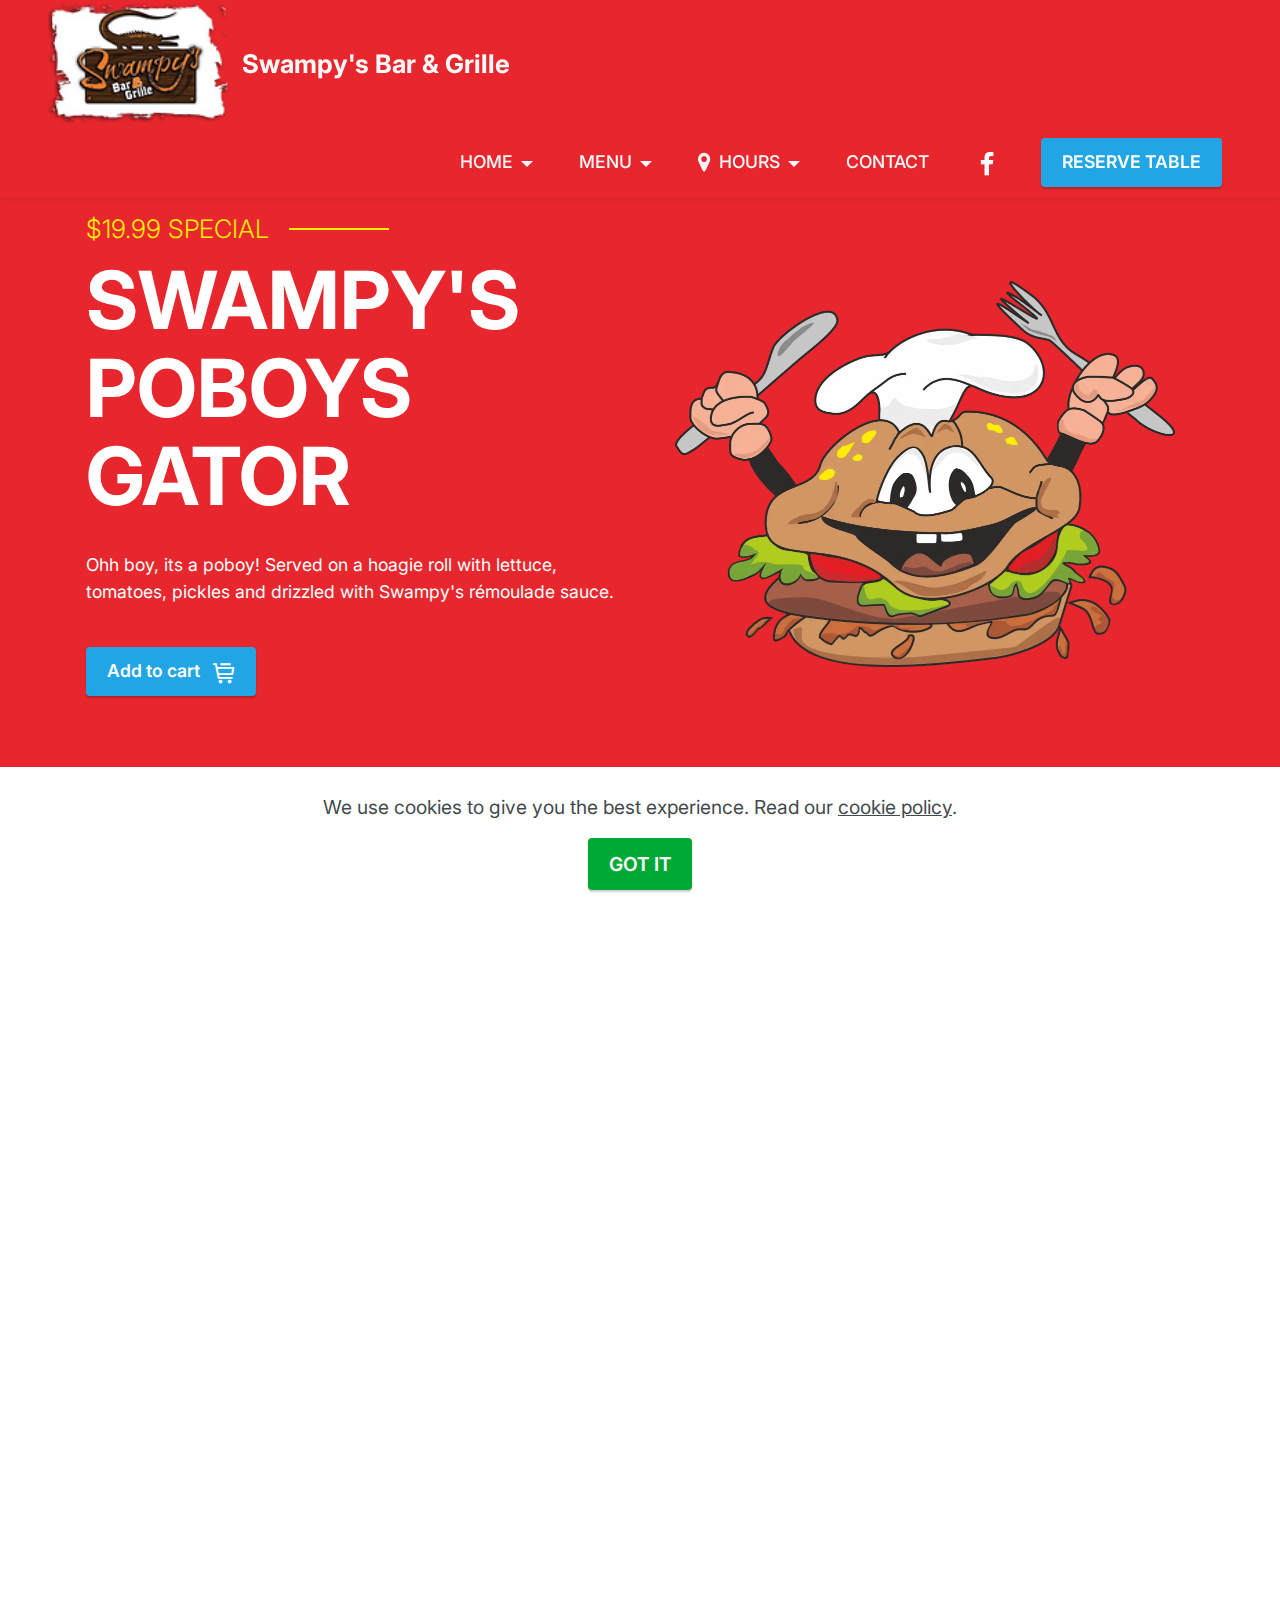
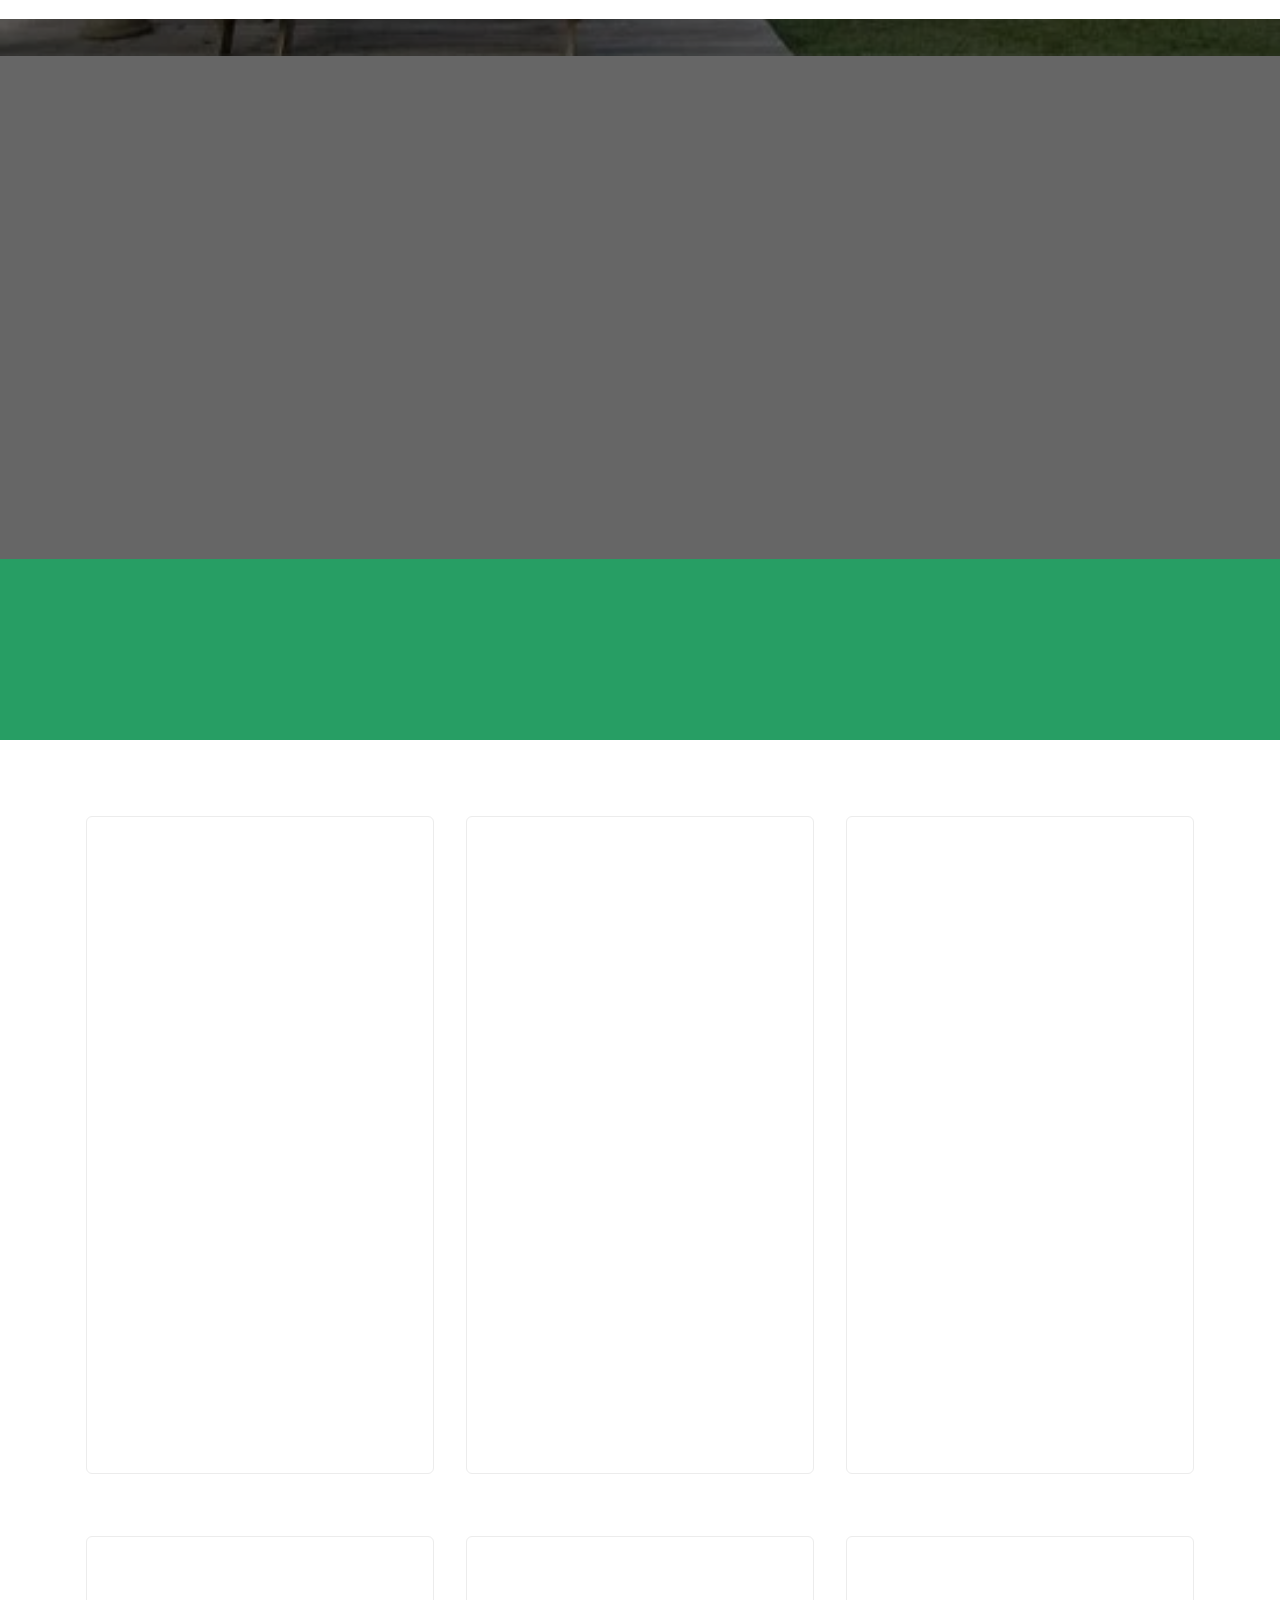
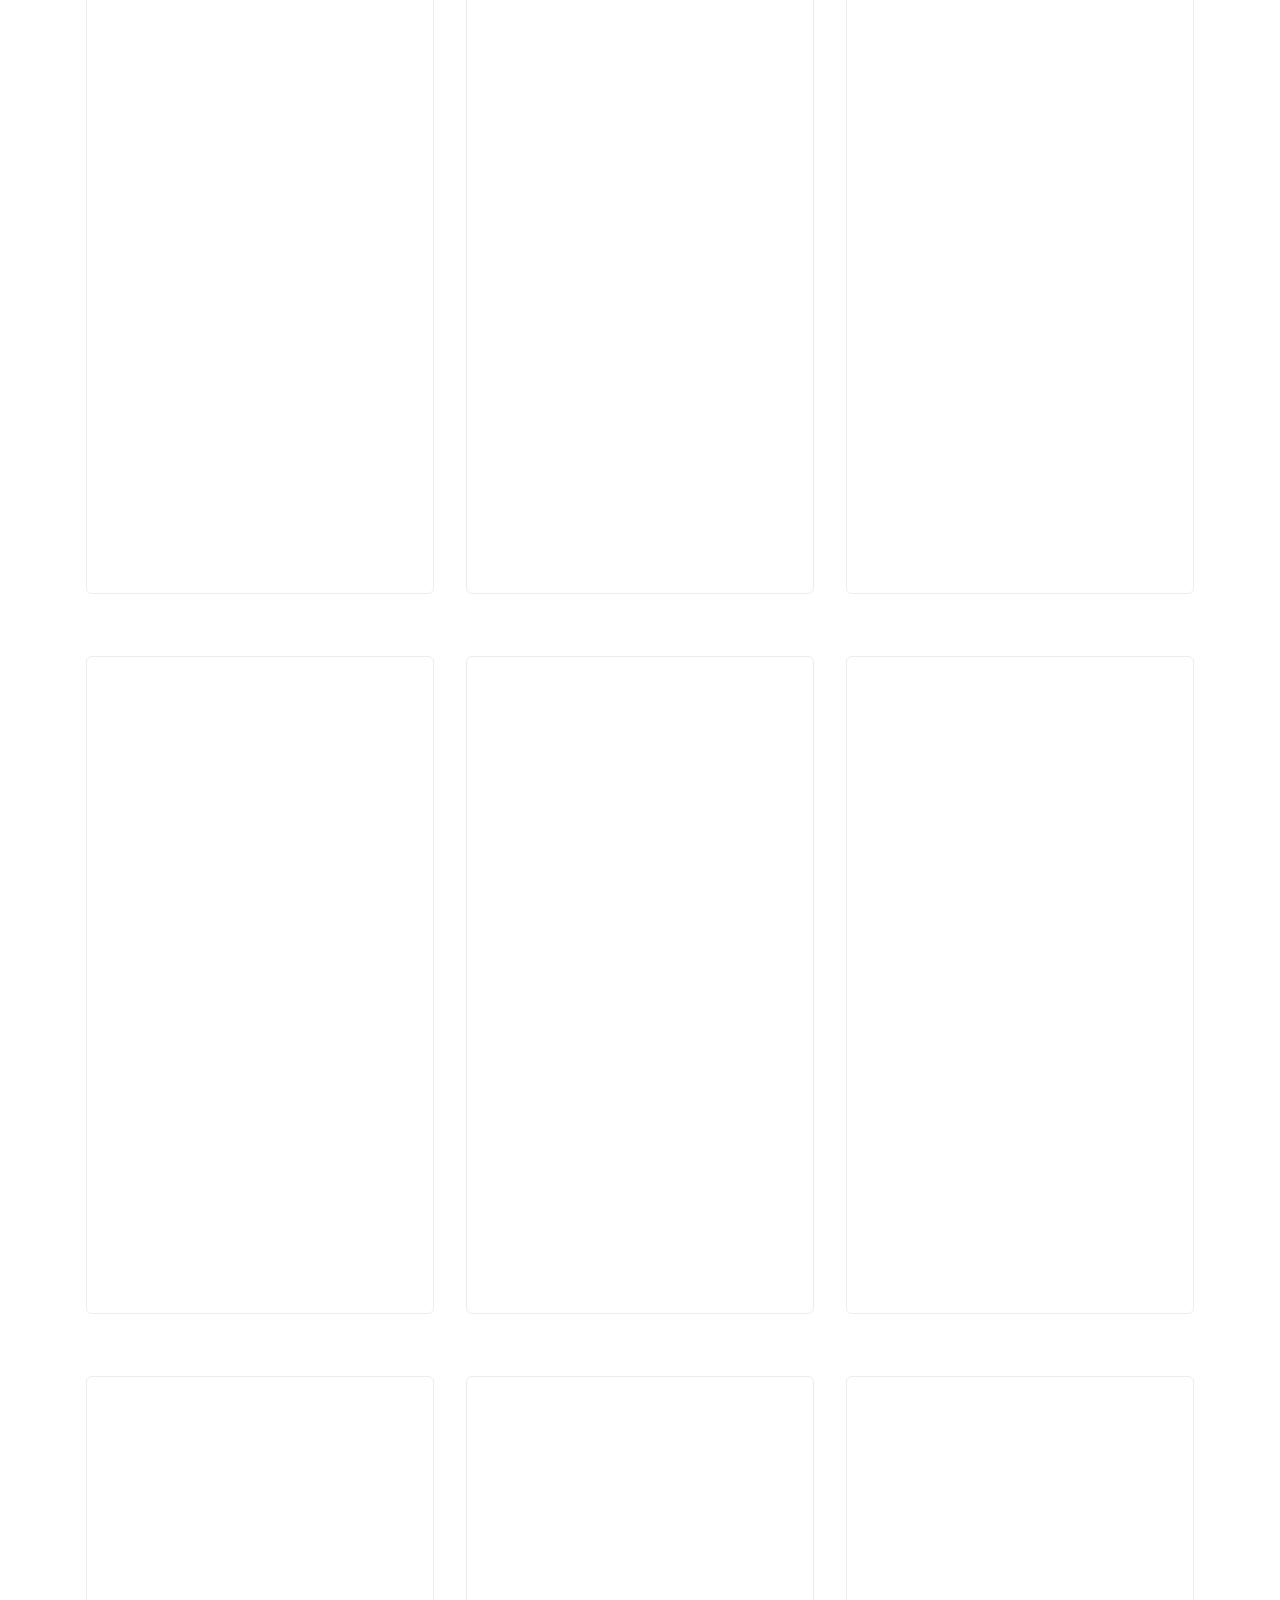
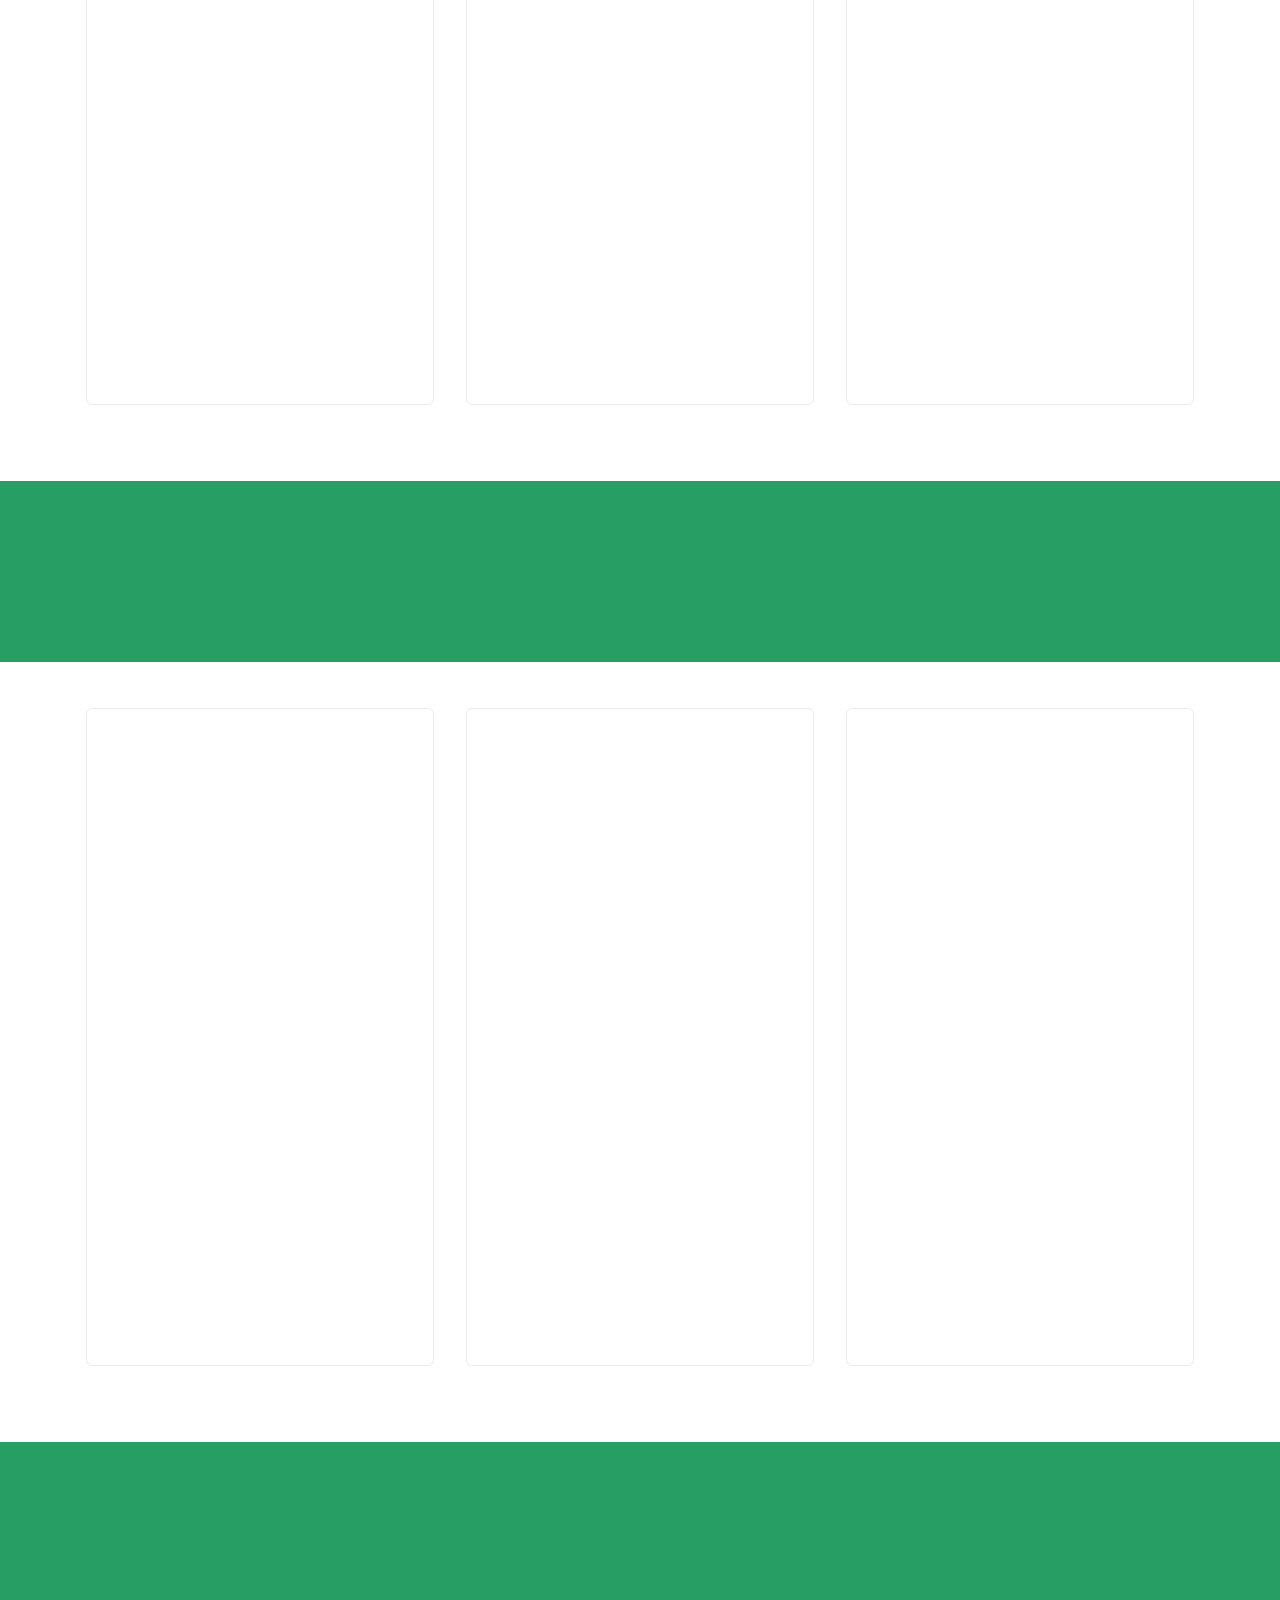
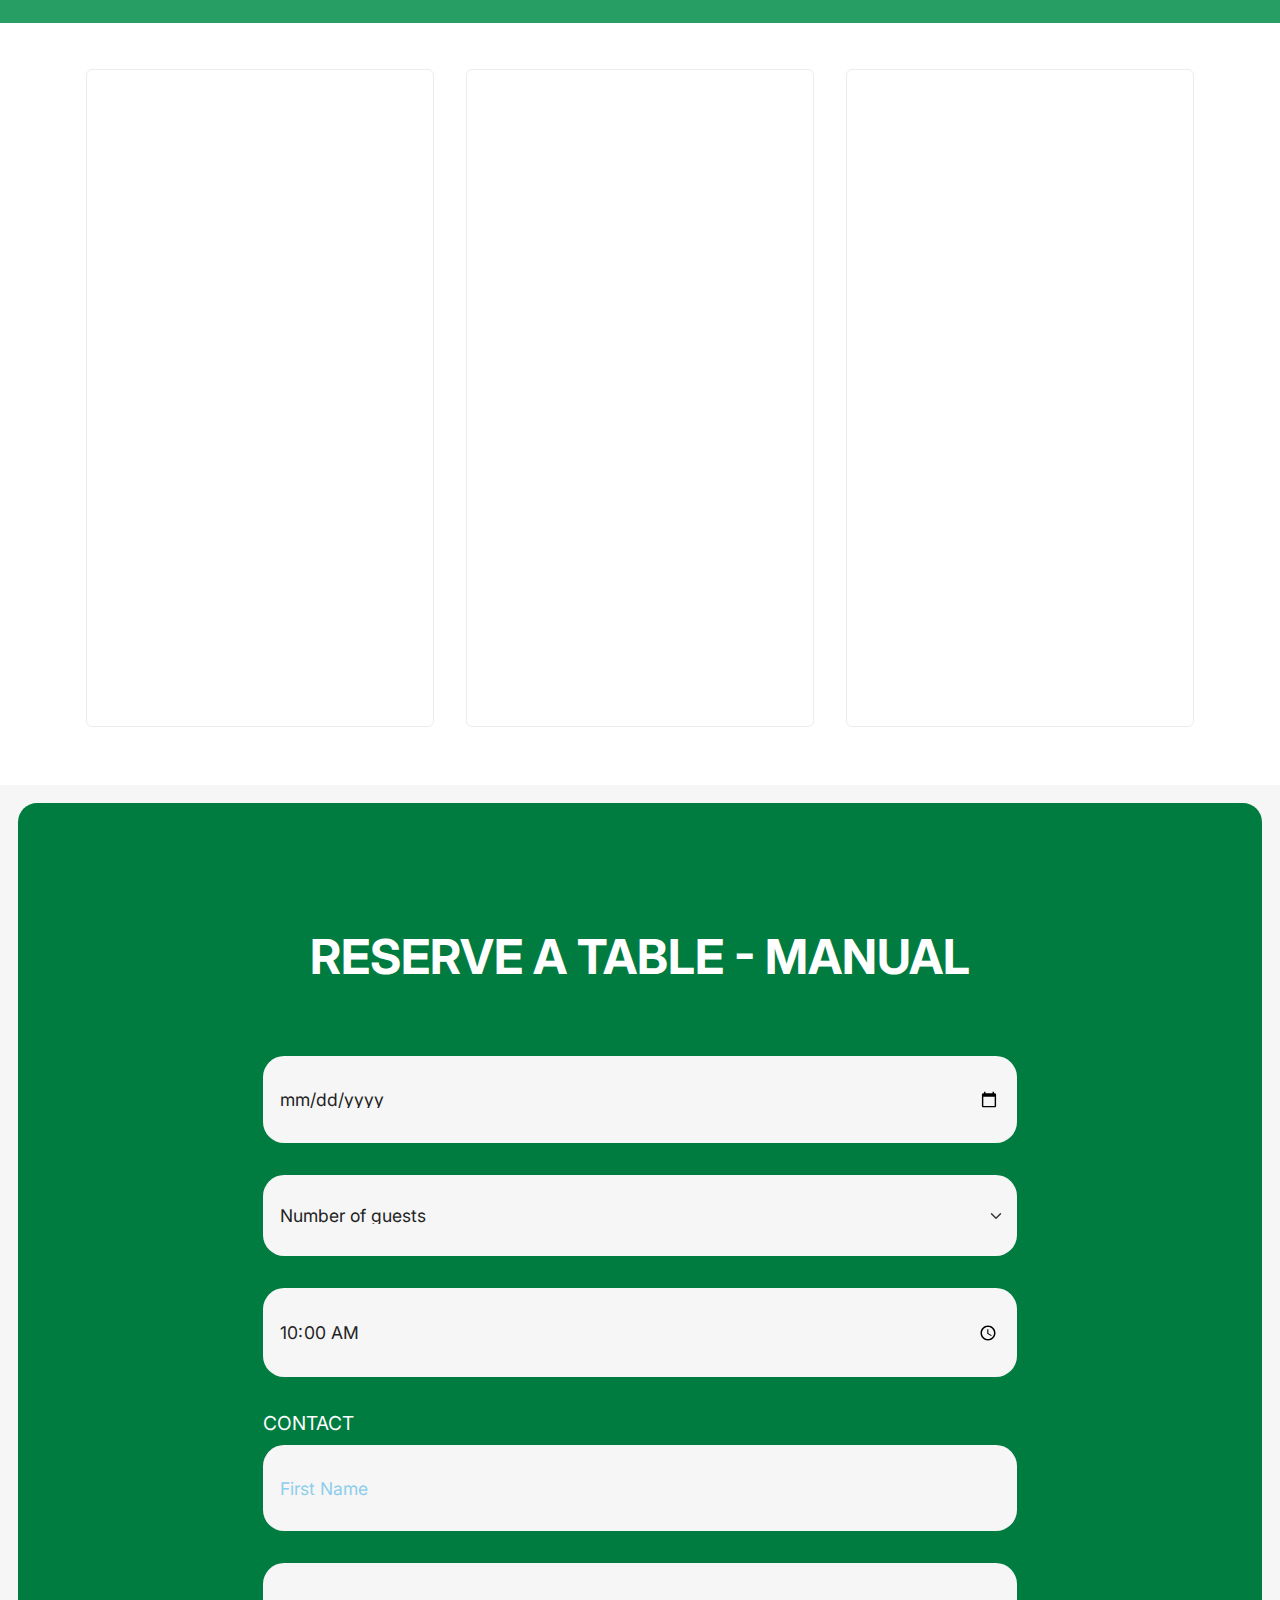
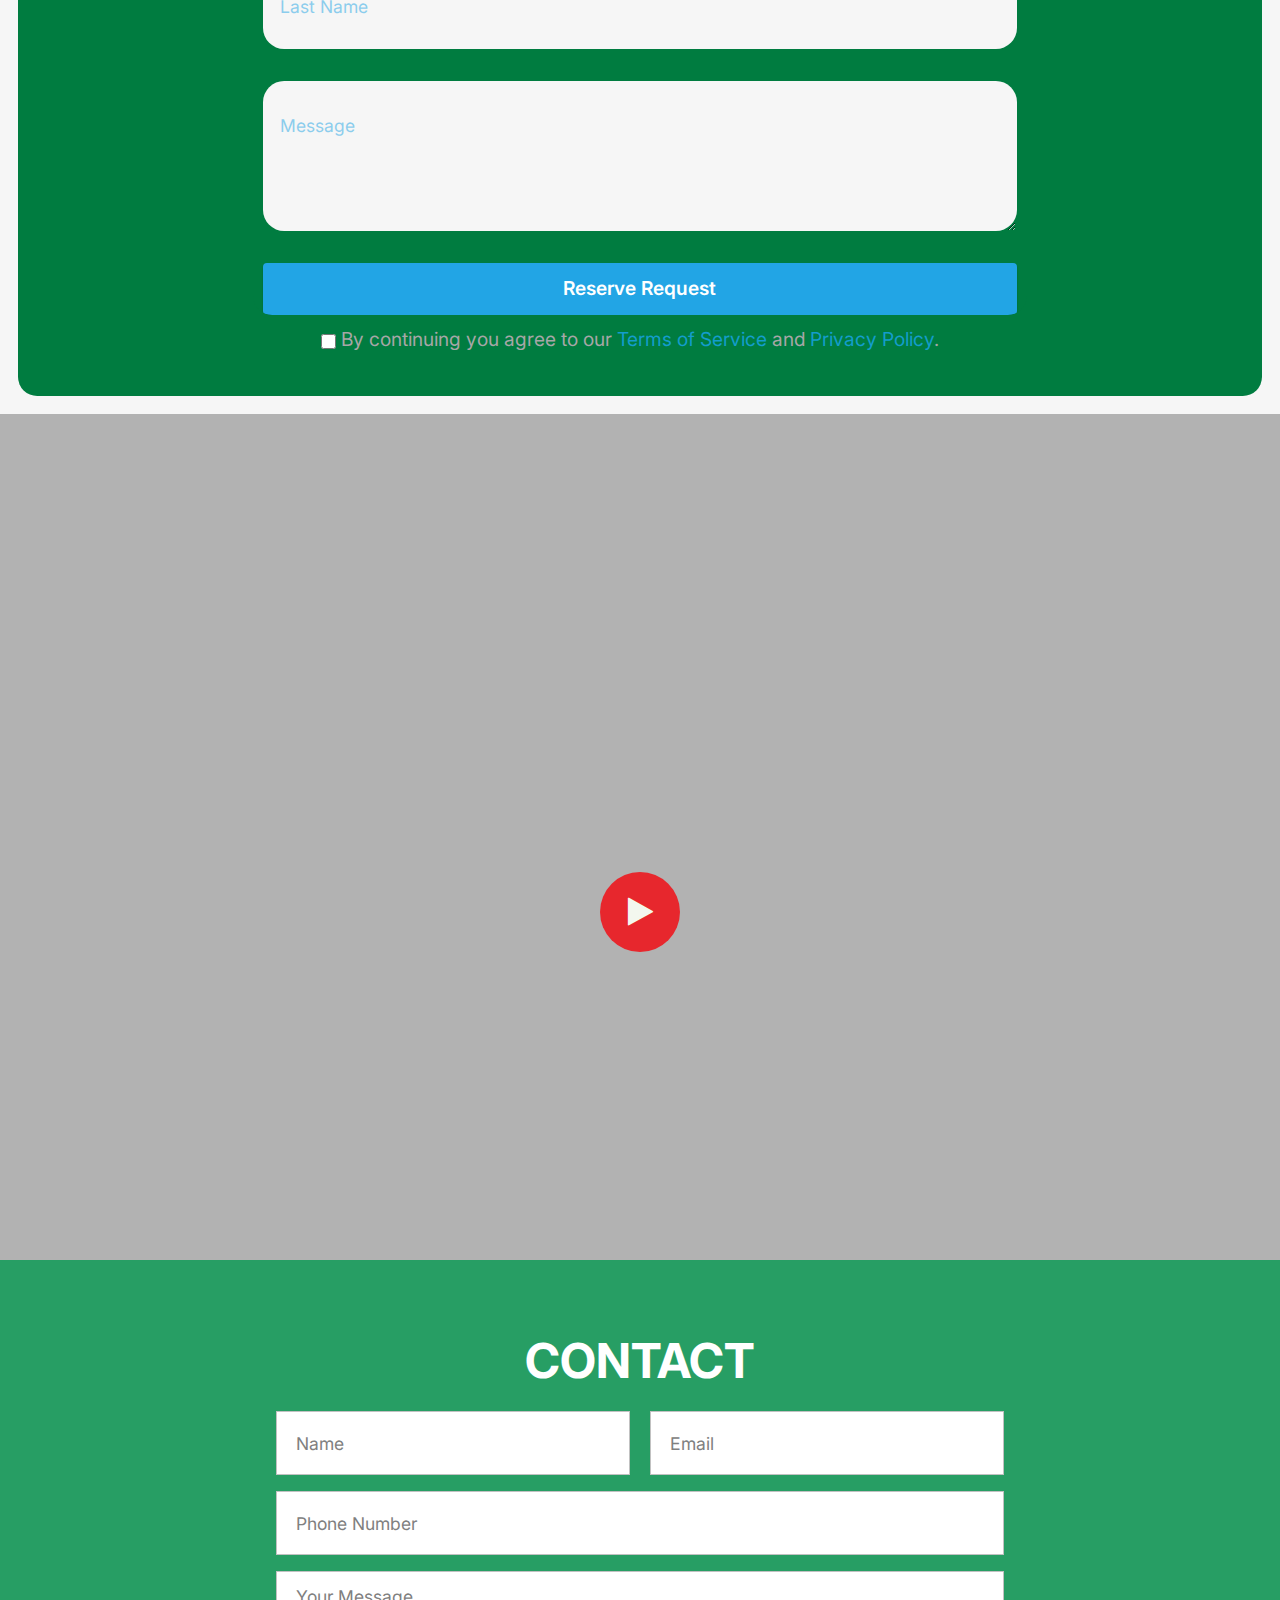
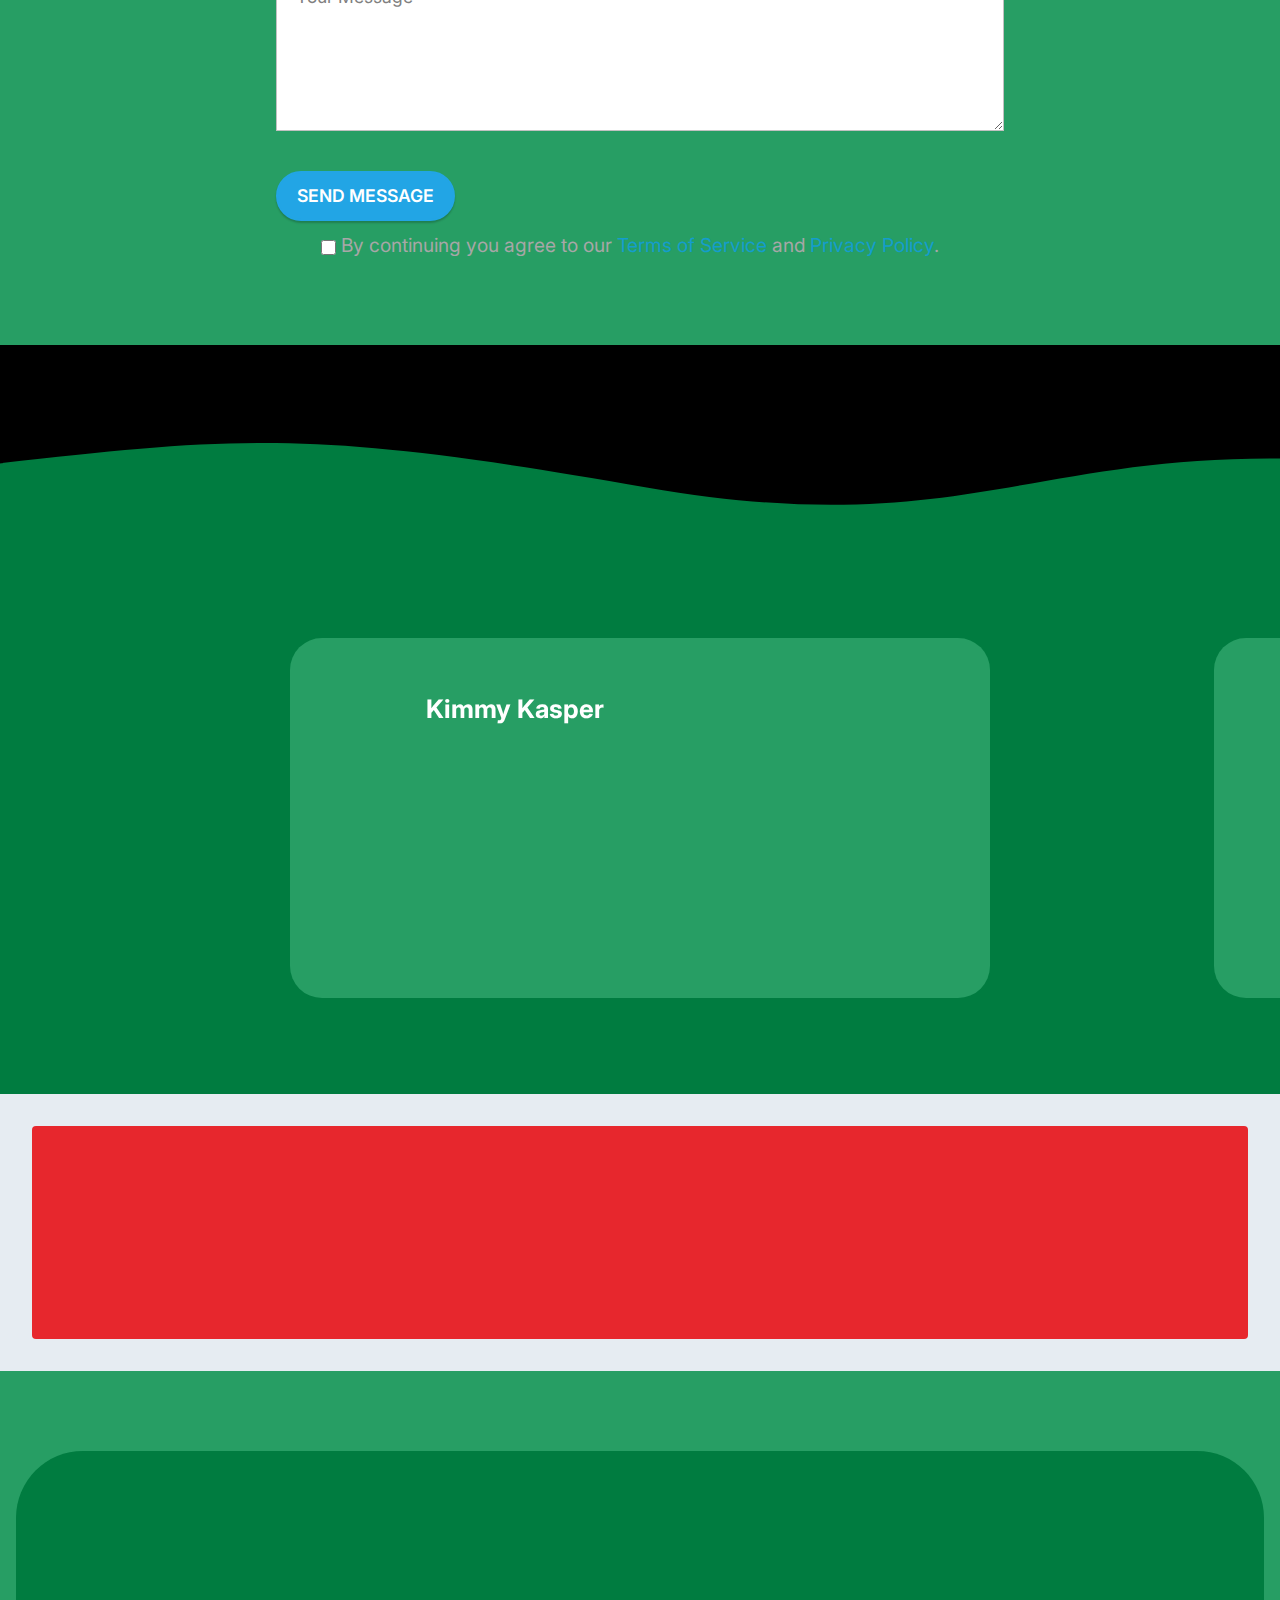
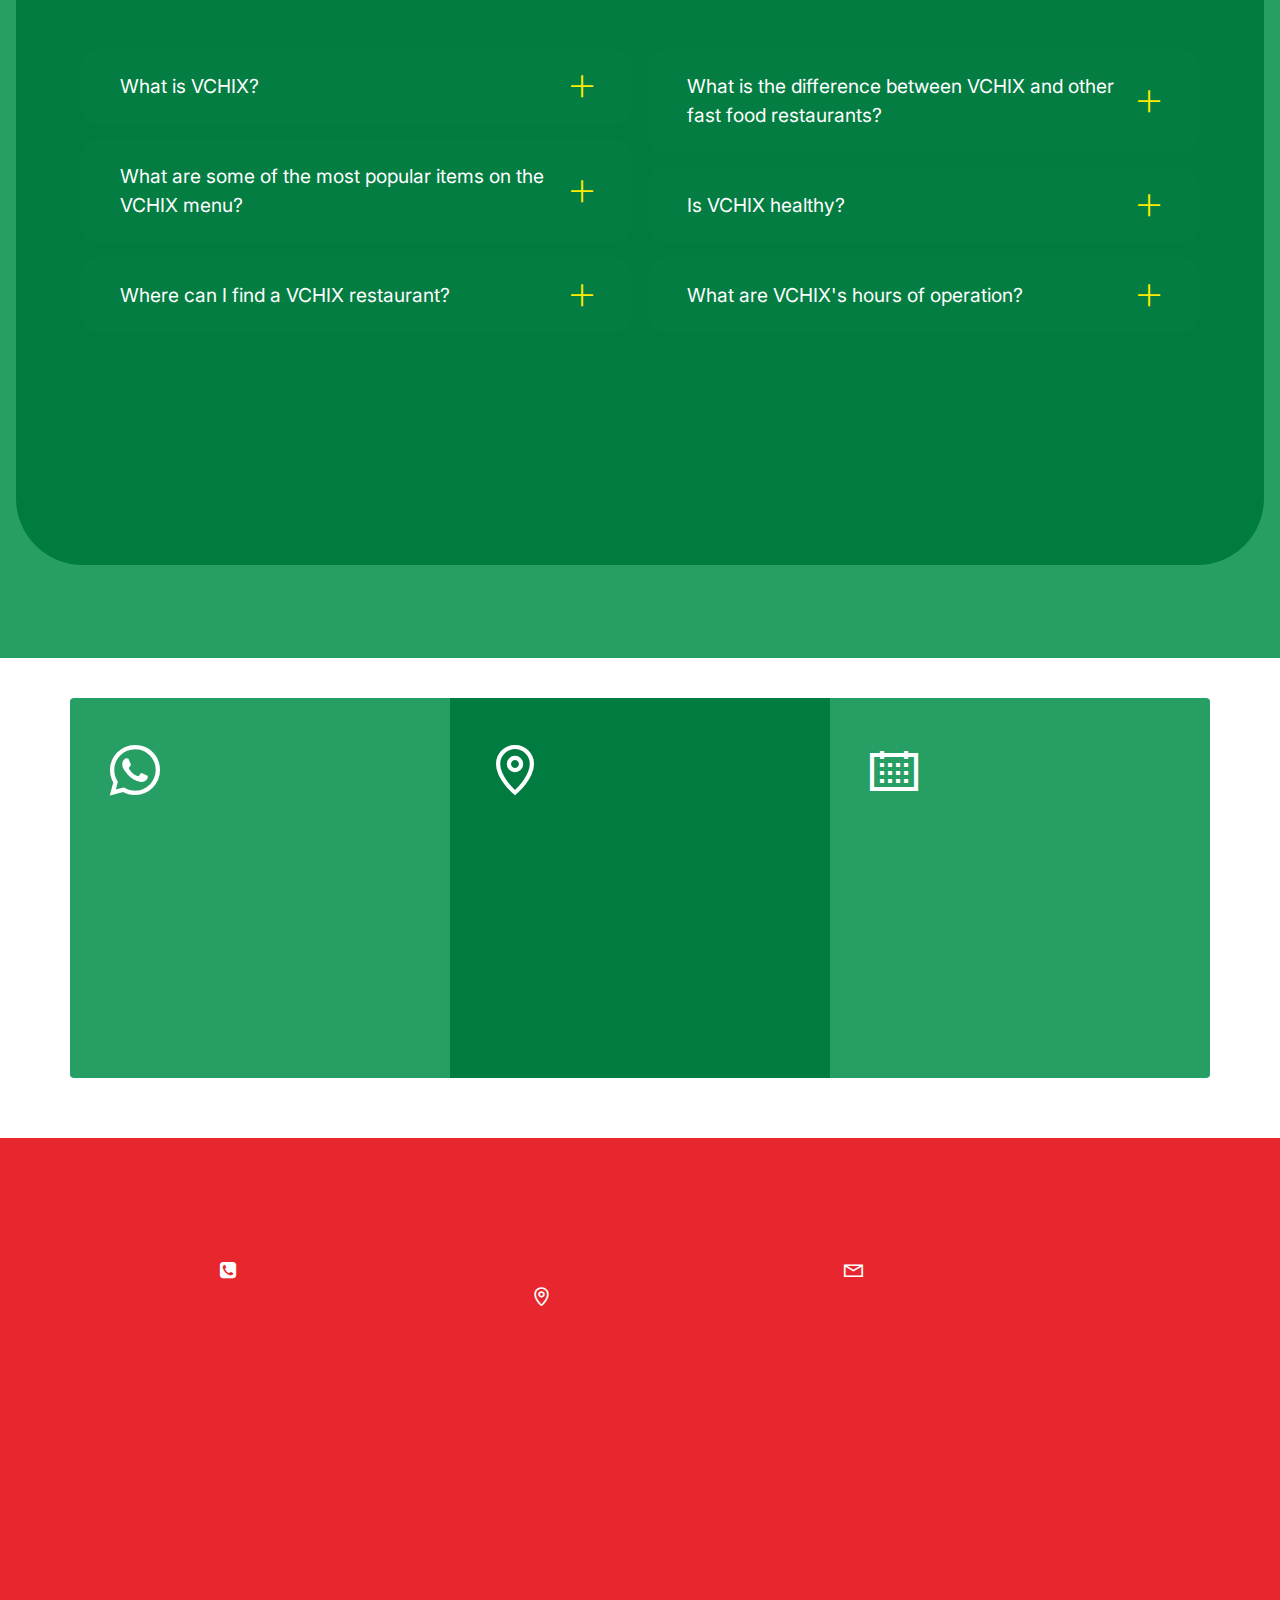
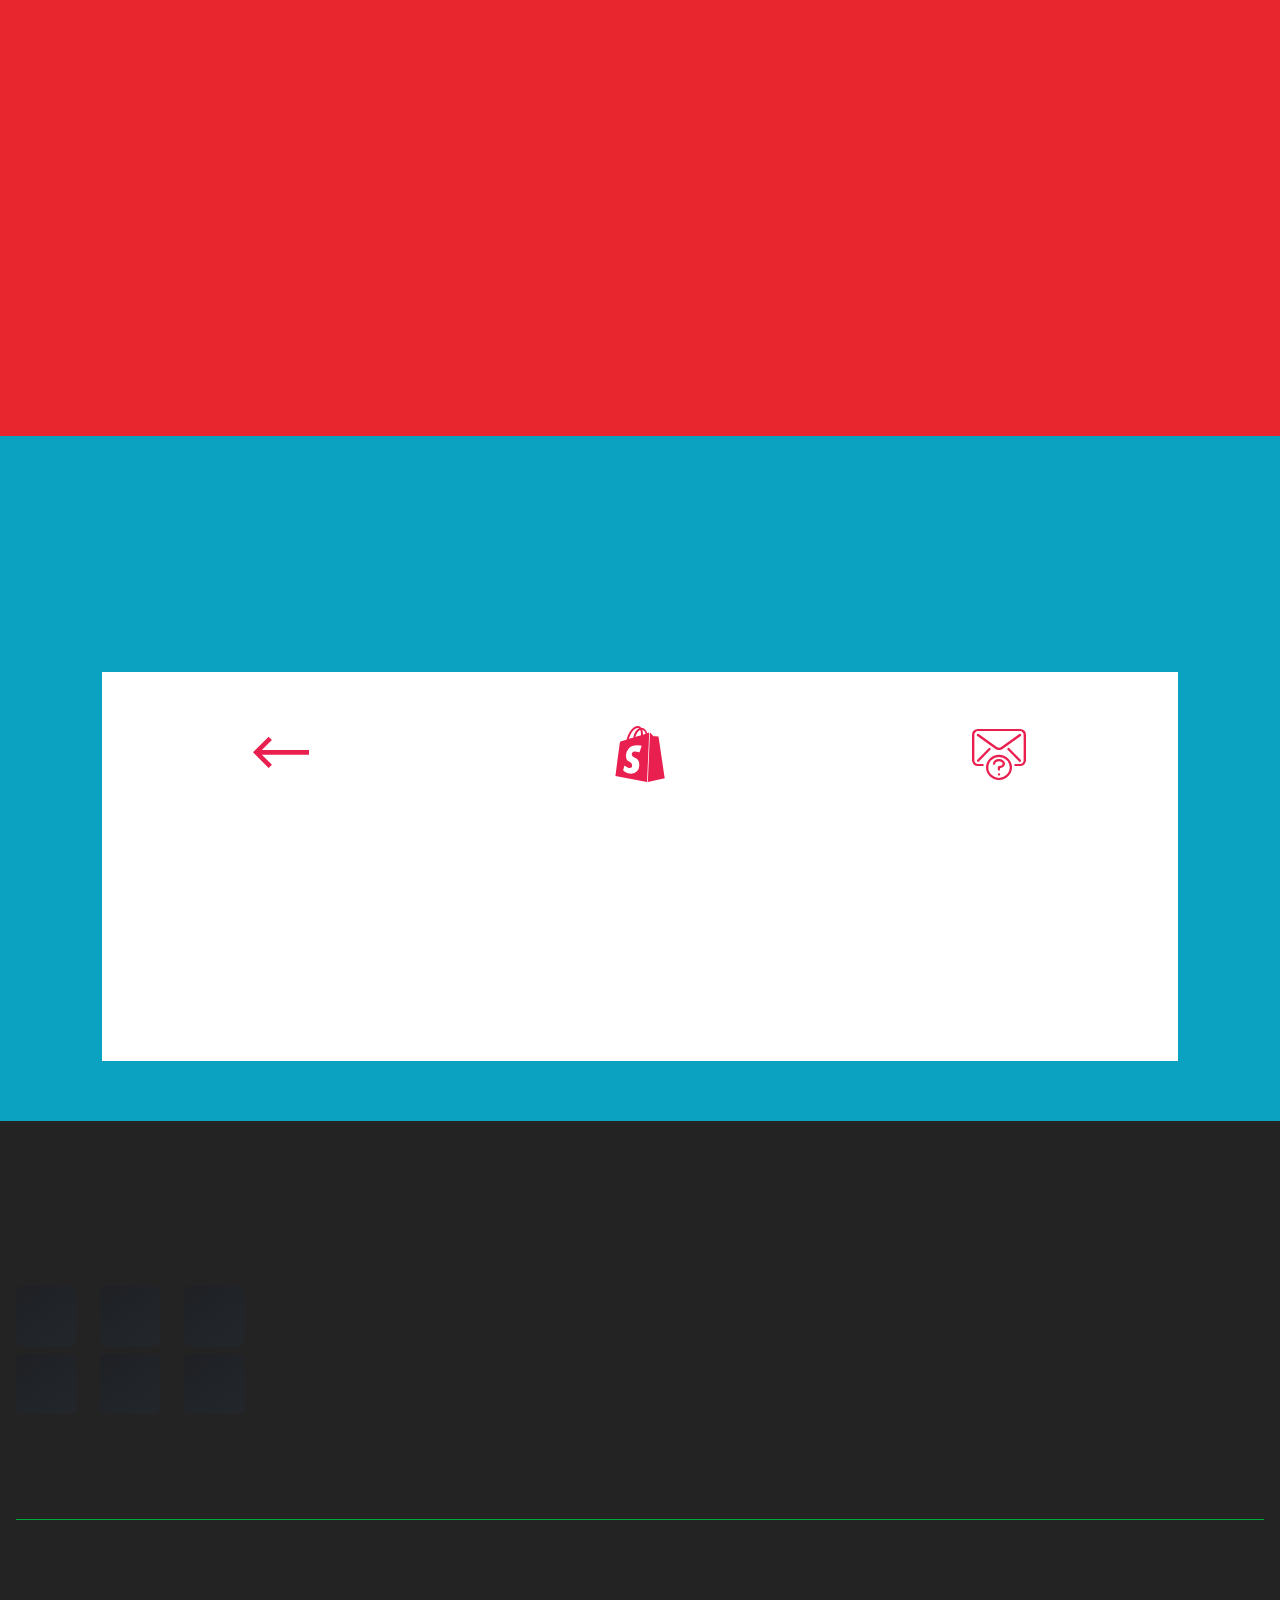
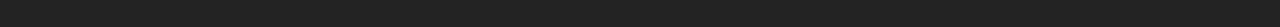
==== commit 88f996dd: "Bismillah" ====
--- a/index.html
+++ b/index.html
@@ -12,8 +12,8 @@
   
   <title>Swampy's Bar & Grille</title>
   <link rel="stylesheet" href="assets/web/assets/mobirise-icons2/mobirise2.css">
+  <link rel="stylesheet" href="assets/FontAwesome/css/font-awesome.css">
   <link rel="stylesheet" href="assets/web/assets/mobirise-icons/mobirise-icons.css">
-  <link rel="stylesheet" href="assets/FontAwesome/css/font-awesome.css">
   <link rel="stylesheet" href="assets/icon54/style.css">
   <link rel="stylesheet" href="assets/icon54-v4/style.css">
   <link rel="stylesheet" href="assets/bootstrap/css/bootstrap.min.css">
@@ -26,10 +26,10 @@
   <link rel="stylesheet" href="assets/popup-overlay-plugin/style.css">
   <link rel="stylesheet" href="assets/smart-cart/minicart-theme.css">
   <link rel="stylesheet" href="assets/shopping-cart/minicart-theme.css">
-  <link rel="stylesheet" href="assets/dropdown/css/style.css">
   <link rel="stylesheet" href="assets/formstyler/jquery.formstyler.css">
   <link rel="stylesheet" href="assets/formstyler/jquery.formstyler.theme.css">
   <link rel="stylesheet" href="assets/datepicker/jquery.datetimepicker.min.css">
+  <link rel="stylesheet" href="assets/dropdown/css/style.css">
   <link rel="stylesheet" href="assets/socicon/css/styles.css">
   <link rel="stylesheet" href="assets/theme/css/style.css">
   <link rel="stylesheet" href="assets/recaptcha.css">
@@ -58,69 +58,40 @@
 <body>
 <script>var shopcartSettings = {"shopcart_top_offset":120,"side_offset":20,"site_width":1150,"shopcart_icon_color":"#FFFFFF","shopcart_back_color":"#000000","shopcart_icon_size":50,"sc_count_color":"#FFFFFF","sc_count_back_color":"#41a85f","sc_count_size":12,"checkout_button":"Pay with <img src=\"assets/shopping-cart/paypal_btn.svg\" alt=\"PayPal\">","cartTitle":"Your Order:","popup_button":"Add to Cart              "};</script>
   
-  <section data-bs-version="5.1" class="menu menu3 dinerm4_menu3 cid-tPXBVco6Cs" once="menu" id="menu3-6b">
-
-	
-
-
-	<nav class="navbar navbar-dropdown navbar-fixed-top navbar-expand-lg">
-
-		<div class="container">
-
-			<button class="navbar-toggler" type="button" data-toggle="collapse" data-bs-toggle="collapse" data-target="#navbarSupportedContent" data-bs-target="#navbarSupportedContent" aria-controls="navbarNavAltMarkup" aria-expanded="false" aria-label="Toggle navigation">
-				<div class="hamburger">
-					<span></span>
-					<span></span>
-					<span></span>
-					<span></span>
-				</div>
-			</button>
-			<div class="collapse navbar-collapse" id="navbarSupportedContent">
-				<ul class="navbar-nav nav-dropdown" data-app-modern-menu="true"><li class="nav-item">
-						<a class="nav-link link text-white text-primary display-4" href="index.html#header02-1">
-							HOME</a>
-					</li>
-					<li class="nav-item dropdown"><a class="nav-link link dropdown-toggle text-white show display-4" href="#" aria-expanded="true" data-toggle="dropdown-submenu" data-bs-toggle="dropdown">
-							MENU</a>
-						<div class="dropdown-menu show" data-bs-popper="none"><a class="dropdown-item text-white display-4" href="#" aria-expanded="false">Sushi</a><a class="dropdown-item text-white text-primary display-4" href="index.html#burgers" aria-expanded="false">Pizza</a><a class="dropdown-item text-white text-primary display-4" href="index.html#soups" aria-expanded="false">Thai Food</a></div>
-					</li>
-					<li class="nav-item"><a class="nav-link link text-white display-4" href="#">CONTACTS</a>
-					</li>
-
-
-					<li class="nav-item"><a class="nav-link link text-white display-4" href="#">
-							SHOP</a></li></ul>
-
-
-				<div class="navbar-brand">
-					<span class="navbar-logo">
-						<a href="#">
-							<img src="[data-uri]" alt="" style="height: 6rem;" loading="lazy" class="lazyload" data-src="assets/images/sw-logo-web-edited.webp">
-						</a>
-					</span>
-					<span class="navbar-caption-wrap"><a class="navbar-caption mbr-light text-white display-7" href="#">Swampy's Bar &amp; Grille</a></span>
-				</div>
-
-				<div class="wrapper">
-					<div class="navbar-buttons mbr-section-btn"><a class="btn btn-sm btn-primary display-4" href="#">
-							ONLINE ORDER</a></div>
-
-
-					<div class="icons-menu">
-						<a href="#" target="_blank">
-							<span class="p-2 mbr-iconfont mobi-mbri-phone mobi-mbri" style="color: rgb(255, 255, 255); fill: rgb(255, 255, 255);"></span>
-						</a>
-						
-						
-						
-						
-						
-					</div>
-				</div>
-			</div>
-		</div>
-	</nav>
-
+  <section data-bs-version="5.1" class="menu menu3 cid-tPXQ767SXT" once="menu" id="menu3-6c">
+    
+    <nav class="navbar navbar-dropdown navbar-fixed-top navbar-expand-lg">
+        <div class="container-fluid">
+            <div class="navbar-brand">
+                <span class="navbar-logo">
+                    
+                        <a href="index.html#top"><img src="[data-uri]" alt="CutClicks-icon-white-official" style="height: 8rem;" loading="lazy" class="lazyload" data-src="assets/images/sw-logo-web-edited.webp"></a>
+                    
+                </span>
+                <span class="navbar-caption-wrap"><a class="navbar-caption text-white text-primary display-5" href="index.html#top">Swampy's Bar &amp; Grille</a></span>
+            </div>
+            <button class="navbar-toggler" type="button" data-toggle="collapse" data-bs-toggle="collapse" data-target="#navbarSupportedContent" data-bs-target="#navbarSupportedContent" aria-controls="navbarNavAltMarkup" aria-expanded="false" aria-label="Toggle navigation">
+                <div class="hamburger">
+                    <span></span>
+                    <span></span>
+                    <span></span>
+                    <span></span>
+                </div>
+            </button>
+            <div class="collapse navbar-collapse" id="navbarSupportedContent">
+                <ul class="navbar-nav nav-dropdown" data-app-modern-menu="true"><li class="nav-item dropdown"><a class="nav-link link text-white text-primary dropdown-toggle display-4" href="index.html" data-toggle="dropdown-submenu" data-bs-toggle="dropdown" data-bs-auto-close="outside" aria-expanded="false">&nbsp;HOME</a><div class="dropdown-menu" aria-labelledby="dropdown-345"><a class="text-white show text-primary dropdown-item display-4" href="index.html#header02-1">HOME</a><a class="text-white show text-primary dropdown-item display-4" href="about.html#content6-3d">ABOUT</a></div></li><li class="nav-item dropdown"><a class="nav-link link text-white text-primary dropdown-toggle display-4" href="websites-gallery.html" data-toggle="dropdown-submenu" data-bs-toggle="dropdown" data-bs-auto-close="outside" aria-expanded="false">MENU</a><div class="dropdown-menu" aria-labelledby="dropdown-140"><a class="text-white text-primary dropdown-item show display-4" href="index.html#burgers">BURGERS - SANDWICHES - POBOYS</a><a class="text-white text-primary show dropdown-item display-4" href="index.html#appetizers">APPETIZERS</a><a class="text-white text-primary show dropdown-item display-4" href="index.html#soups">SOUPS &amp; SALADS</a><a class="text-white text-primary show dropdown-item display-4" href="index.html#review">WRITE REVIEW</a></div></li><li class="nav-item dropdown"><a class="nav-link link text-white text-primary dropdown-toggle display-4" href="features.html" data-toggle="dropdown-submenu" data-bs-toggle="dropdown" data-bs-auto-close="outside" aria-expanded="false"><span class="fa fa-map-marker mbr-iconfont mbr-iconfont-btn"></span>HOURS</a><div class="dropdown-menu" aria-labelledby="dropdown-910"><a class="text-white text-primary dropdown-item display-4" href="index.html#hours">HOURS</a><a class="text-white text-primary show dropdown-item display-4" href="index.html#map">LOCATION</a></div></li><li class="nav-item"><a class="nav-link link text-white text-primary display-4" href="index.html#contact" target="_blank">CONTACT</a></li></ul>
+                <div class="icons-menu">
+                    <a class="iconfont-wrapper" href="https://www.facebook.com/SwampysDunnellon" target="_blank">
+                        <span class="p-2 mbr-iconfont socicon-facebook socicon" style="color: rgb(255, 255, 255); fill: rgb(255, 255, 255);"></span>
+                    </a>
+                    
+                    
+                    
+                </div>
+                <div class="navbar-buttons mbr-section-btn"><a class="btn btn-info display-4" href="index.html#book-appt">RESERVE TABLE</a></div>
+            </div>
+        </div>
+    </nav>
 </section>
 
 <section data-bs-version="5.1" class="header02 dinerm4_header02 cid-tIAplrwsK8" id="header02-1">
@@ -704,7 +675,7 @@
             
             <div class="col-12 col-lg-8 mx-auto mbr-form position-relative" data-form-type="formoid">
 <!--Formbuilder Form-->
-<form action="https://mobirise.eu/" method="POST" class="mbr-form form-with-styler" data-form-title="Reserve a table"><input type="hidden" name="email" data-form-email="true" value="a3Xy3N+5W86R1TfuCCjowwagODzDyq0zNP80Hhew5Pcle3PgQp9L9JbBrBtFg//e8uStVdoOlP6434emOmdOEFA2lQ//ck9U3PTrBL0mkIYR0Go3wyYia8YpL6agWbAo.OuqRjLOZ3Qru5ahFIflG1xmTDAJFoW7x/dLfFx2gwRt1Sjo+G4qgc0Whuo2HfYBwviA2extEn6sXuzCPdkV9g85W9I+puBtJ0E6w6pb1EJNg9u1BsR1LN0Oa2TJKggN7">
+<form action="https://mobirise.eu/" method="POST" class="mbr-form form-with-styler" data-form-title="Reserve a table"><input type="hidden" name="email" data-form-email="true" value="QO4CQinclLT6nTa4Qm20RwdcvIyROw5y+iGLk7YB/3Vwldx4Afpm5CkLgllKN+RUlw/iuFwTTL8hXOl9tDtTh4AwFmp+h4X6nPJtdMMZFhtlI0q3LnUkYeXIR0c7eIa+.6ALK8tSQh4SH51L+Lqt9sZvQ90SqyouhtLTN2cNVZjufUjZE6x1J4gwCvTJ1ZBBT1ZtADPTw4ks2MBj8TDp5HAyWQT5cBqdBWxCwoyVvcDwD2yf07tl36JlrIgqpO3YU">
 <div class="row">
 <div hidden="hidden" data-form-alert="" class="alert alert-success col-12">Thanks for filling out the form!</div>
 <div hidden="hidden" data-form-alert-danger="" class="alert alert-danger col-12"> Oops...! some problem! </div>
@@ -801,7 +772,7 @@
 		<div class="row justify-content-center">
 			<div class="col-lg-8 my-auto md-pb mbr-form" data-form-type="formoid">
 				<!--Formbuilder Form-->
-				<form action="https://mobirise.eu/" method="POST" class="mbr-form form-with-styler" data-form-title="Form Name"><input type="hidden" name="email" data-form-email="true" value="ossBncVyg+G1d8wF1ozfdE4zpjnUoiJ0Z3Ci83oypeZk+6fWQmxwt+kypK6Vh1myOaxsE5+A84UQDHixpu6H4wTDw2yyPO0qXlJkxN6a8afd8Y4IWjAl6Ix5oXH5Yjw/.aB2/iy09m9leeZo+OPM4UkSDEovczsNkuQs0TeNBC5HWgZ9i5YBeMOUWt/iunLBhe665uxTmcdhDUpy/9FHVvVm/Ad9syb+dI0Lr3ekSGLo0aphTni1coAfvqBO6TcAz">
+				<form action="https://mobirise.eu/" method="POST" class="mbr-form form-with-styler" data-form-title="Form Name"><input type="hidden" name="email" data-form-email="true" value="lChHg1cuZM/Hm0sm9BfbvzK/Ayx+iXQXtT522IncWMKNrGKH0kw61JMSF1PTcaPNhX+1rFddvFqvC4mpUaAyLlJpFiwssyRHw/TwAYc9ESVLka+HRuMPVbz0lpTEICR0.SPlM8LxLV6whOJvhE9c3trfd1JHa5w0pjEBnAbKr/hrTe5V8CiHimgo2UVUv5Te5HxXyGJlVTLRywPbBTjbM+jqgKqB0qJJUtxwedkXRbKpxdh0ZMdJCYfzxJCoYXFnp">
 					<div class="row">
 						<div hidden="hidden" data-form-alert="" class="alert alert-success col-12">Thanks for filling out
 							the form!</div>
@@ -1377,7 +1348,7 @@
                     <h5 class="mbr-section-subtitle mbr-fonts-style display-7">
                         LEGAL</h5>
                     <ul class="list mbr-fonts-style display-4">
-                        <li class="mbr-text item-wrap"><span style="color: inherit; font-size: 1rem;"><a href="terms.html#content6-19" class="text-primary">TERMS OF USE</a></span><br></li><li class="mbr-text item-wrap"><a href="privacy-policy.html#content6-1c" class="text-primary">PRIVACY POLICY</a></li><li class="mbr-text item-wrap"><a href="ca-privacy-policy.html#top" class="text-primary">CA PRIVACY POLICY</a></li><li class="mbr-text item-wrap"><a href="cookies-policy.html#content6-1f" class="text-primary">COOKIES</a></li>
+                        <li class="mbr-text item-wrap"><span style="color: inherit; font-size: 1rem;"><a href="terms.html#content6-19" class="text-primary">TERMS OF USE</a></span><br></li><li class="mbr-text item-wrap"><a href="ca-privacy-policy.html#content6-1i" class="text-primary">PRIVACY POLICY</a></li><li class="mbr-text item-wrap"><a href="ca-privacy-policy.html#content6-1i" class="text-primary">CA PRIVACY POLICY</a></li><li class="mbr-text item-wrap"><a href="cookies-policy.html#content6-1f" class="text-primary">COOKIES</a></li>
                     </ul>
                 </div>
             </div>
@@ -1408,7 +1379,6 @@
   <script src="assets/smart-cart/minicart-customizer.js"></script>
   <script src="assets/shopping-cart/minicart.js"></script>
   <script src="assets/shopping-cart/minicart-customizer.js"></script>
-  <script src="assets/dropdown/js/navbar-dropdown.js"></script>
   <script src="assets/popup-plugin/script.js"></script>
   <script src="assets/popup-overlay-plugin/script.js"></script>
   <script src="assets/formstyler/jquery.formstyler.js"></script>
@@ -1418,6 +1388,7 @@
   <script src="assets/embla/embla.min.js"></script>
   <script src="assets/embla/script.js"></script>
   <script src="assets/mbr-switch-arrow/mbr-switch-arrow.js"></script>
+  <script src="assets/dropdown/js/navbar-dropdown.js"></script>
   <script src="assets/theme/js/script.js"></script>
   <script src="assets/formoid.min.js"></script>
   <script src="assets/shopping-cart/shop-lightbox.js"></script>
--- a/assets/mobirise/css/mbr-additional.css
+++ b/assets/mobirise/css/mbr-additional.css
@@ -1,3 +1,6 @@
+.btn {
+  border-width: 2px;
+}
 body {
   font-family: Jost;
 }
@@ -289,7 +292,7 @@
 .btn-primary-outline,
 .btn-primary-outline:active {
   background-color: transparent !important;
-  border-color: transparent;
+  border-color: #22a5e5;
   color: #22a5e5;
 }
 .btn-primary-outline:hover,
@@ -298,7 +301,7 @@
 .btn-primary-outline.active {
   color: #13709e !important;
   background-color: transparent!important;
-  border-color: transparent!important;
+  border-color: #13709e !important;
   box-shadow: none!important;
 }
 .btn-primary-outline.disabled,
@@ -310,7 +313,7 @@
 .btn-secondary-outline,
 .btn-secondary-outline:active {
   background-color: transparent !important;
-  border-color: transparent;
+  border-color: #5cdb95;
   color: #5cdb95;
 }
 .btn-secondary-outline:hover,
@@ -319,7 +322,7 @@
 .btn-secondary-outline.active {
   color: #29b869 !important;
   background-color: transparent!important;
-  border-color: transparent!important;
+  border-color: #29b869 !important;
   box-shadow: none!important;
 }
 .btn-secondary-outline.disabled,
@@ -331,7 +334,7 @@
 .btn-info-outline,
 .btn-info-outline:active {
   background-color: transparent !important;
-  border-color: transparent;
+  border-color: #22a5e5;
   color: #22a5e5;
 }
 .btn-info-outline:hover,
@@ -340,7 +343,7 @@
 .btn-info-outline.active {
   color: #13709e !important;
   background-color: transparent!important;
-  border-color: transparent!important;
+  border-color: #13709e !important;
   box-shadow: none!important;
 }
 .btn-info-outline.disabled,
@@ -352,7 +355,7 @@
 .btn-success-outline,
 .btn-success-outline:active {
   background-color: transparent !important;
-  border-color: transparent;
+  border-color: #40b0bf;
   color: #40b0bf;
 }
 .btn-success-outline:hover,
@@ -361,7 +364,7 @@
 .btn-success-outline.active {
   color: #2a747e !important;
   background-color: transparent!important;
-  border-color: transparent!important;
+  border-color: #2a747e !important;
   box-shadow: none!important;
 }
 .btn-success-outline.disabled,
@@ -373,7 +376,7 @@
 .btn-warning-outline,
 .btn-warning-outline:active {
   background-color: transparent !important;
-  border-color: transparent;
+  border-color: #ffe161;
   color: #ffe161;
 }
 .btn-warning-outline:hover,
@@ -382,7 +385,7 @@
 .btn-warning-outline.active {
   color: #ffd10a !important;
   background-color: transparent!important;
-  border-color: transparent!important;
+  border-color: #ffd10a !important;
   box-shadow: none!important;
 }
 .btn-warning-outline.disabled,
@@ -394,7 +397,7 @@
 .btn-danger-outline,
 .btn-danger-outline:active {
   background-color: transparent !important;
-  border-color: transparent;
+  border-color: #47b5ed;
   color: #47b5ed;
 }
 .btn-danger-outline:hover,
@@ -403,7 +406,7 @@
 .btn-danger-outline.active {
   color: #148cca !important;
   background-color: transparent!important;
-  border-color: transparent!important;
+  border-color: #148cca !important;
   box-shadow: none!important;
 }
 .btn-danger-outline.disabled,
@@ -415,7 +418,7 @@
 .btn-black-outline,
 .btn-black-outline:active {
   background-color: transparent !important;
-  border-color: transparent;
+  border-color: #232323;
   color: #232323;
 }
 .btn-black-outline:hover,
@@ -424,7 +427,7 @@
 .btn-black-outline.active {
   color: #000000 !important;
   background-color: transparent!important;
-  border-color: transparent!important;
+  border-color: #000000 !important;
   box-shadow: none!important;
 }
 .btn-black-outline.disabled,
@@ -436,7 +439,7 @@
 .btn-white-outline,
 .btn-white-outline:active {
   background-color: transparent !important;
-  border-color: transparent;
+  border-color: #fafafa;
   color: #fafafa;
 }
 .btn-white-outline:hover,
@@ -445,7 +448,7 @@
 .btn-white-outline.active {
   color: #cfcfcf !important;
   background-color: transparent!important;
-  border-color: transparent!important;
+  border-color: #cfcfcf !important;
   box-shadow: none!important;
 }
 .btn-white-outline.disabled,
@@ -681,405 +684,6 @@
 }
 a {
   transition: color 0.6s;
-}
-.cid-tPXBVco6Cs .dropdown-item:before {
-  font-family: MobiriseIcons !important;
-  content: '\e966';
-  display: inline-block;
-  width: 0;
-  position: absolute;
-  left: 1rem;
-  top: 0.5rem;
-  margin-right: 0.5rem;
-  line-height: 1;
-  font-size: inherit;
-  vertical-align: middle;
-  text-align: center;
-  overflow: hidden;
-  -webkit-transform: scale(0, 1);
-  transform: scale(0, 1);
-  -webkit-transition: all 0.25s ease-in-out;
-  -moz-transition: all 0.25s ease-in-out;
-  transition: all 0.25s ease-in-out;
-}
-@media (max-width: 992px) {
-  .cid-tPXBVco6Cs .navbar-brand {
-    width: fit-content;
-    margin: auto !important;
-    margin-top: 1rem !important;
-    margin-bottom: 1rem !important;
-  }
-  .cid-tPXBVco6Cs .wrapper {
-    justify-content: center;
-    flex-direction: column;
-  }
-}
-.cid-tPXBVco6Cs .navbar.navbar-short .navbar-brand {
-  padding: 1rem !important;
-}
-.cid-tPXBVco6Cs .navbar-logo {
-  margin: 0 !important;
-}
-.cid-tPXBVco6Cs .navbar-brand {
-  background-color: #000000;
-  display: flex;
-  margin-bottom: -3rem;
-  transform: scale(1.2);
-  flex-direction: column;
-  -webkit-flex-shrink: 0;
-  flex-shrink: 0;
-  border-radius: 6px;
-  padding: 1rem 1rem 1rem 1rem;
-  -webkit-align-items: center;
-  align-items: center;
-  margin-right: 0;
-  transition: all 0.3s;
-  word-break: break-word;
-  z-index: 1;
-}
-.cid-tPXBVco6Cs .navbar-brand .navbar-caption {
-  line-height: inherit !important;
-}
-.cid-tPXBVco6Cs .navbar-brand .navbar-logo a {
-  outline: none;
-}
-.cid-tPXBVco6Cs .wrapper {
-  display: flex;
-  align-items: center;
-  min-width: 43.5%;
-  justify-content: flex-end;
-}
-.cid-tPXBVco6Cs .navbar-nav {
-  min-width: 45%;
-}
-.cid-tPXBVco6Cs .dropdown-item:not(:last-child) {
-  border-bottom: 1px solid lightgray;
-}
-.cid-tPXBVco6Cs .dropdown-menu {
-  padding: 0;
-  background: #e7272d !important;
-}
-.cid-tPXBVco6Cs .dropdown-item {
-  color: #ffffff !important;
-}
-.cid-tPXBVco6Cs .dropdown-item:hover {
-  color: #ffffff !important;
-}
-.cid-tPXBVco6Cs .nav-link {
-  position: relative;
-  font-weight: 600;
-}
-.cid-tPXBVco6Cs .nav-link:hover {
-  color: #000000 !important;
-}
-.cid-tPXBVco6Cs .nav-link:hover:before {
-  opacity: 1;
-}
-.cid-tPXBVco6Cs .nav-link:before {
-  content: '';
-  position: absolute;
-  bottom: -5px;
-  left: 50%;
-  transform: translateX(-50%);
-  height: 2px;
-  width: 12px;
-  transition: all 0.3s;
-  opacity: 0;
-  background: #000000;
-}
-.cid-tPXBVco6Cs .btn-white {
-  color: #22a5e5 !important;
-}
-.cid-tPXBVco6Cs .nav-dropdown .link {
-  padding: 0 0.3em !important;
-  margin: 0.667em 1em !important;
-}
-.cid-tPXBVco6Cs .nav-dropdown .link.dropdown-toggle::after {
-  margin-left: 0.5rem;
-  margin-top: 0.2rem;
-}
-.cid-tPXBVco6Cs .container {
-  display: flex;
-  margin: auto;
-}
-.cid-tPXBVco6Cs .navbar.opened {
-  background: #e7272d !important;
-}
-.cid-tPXBVco6Cs .nav-item:focus,
-.cid-tPXBVco6Cs .nav-link:focus {
-  outline: none;
-}
-.cid-tPXBVco6Cs .dropdown .dropdown-menu .dropdown-item {
-  width: auto;
-  -webkit-transition: all 0.25s ease-in-out;
-  -moz-transition: all 0.25s ease-in-out;
-  transition: all 0.25s ease-in-out;
-}
-.cid-tPXBVco6Cs .dropdown .dropdown-menu .dropdown-item::after {
-  right: 0.5rem;
-}
-.cid-tPXBVco6Cs .dropdown .dropdown-menu .dropdown-item .mbr-iconfont {
-  margin-left: -1.8rem;
-  padding-right: 1rem;
-  font-size: inherit;
-}
-.cid-tPXBVco6Cs .dropdown .dropdown-menu .dropdown-item .mbr-iconfont:before {
-  display: inline-block;
-  -webkit-transform: scale(1, 1);
-  transform: scale(1, 1);
-  -webkit-transition: all 0.25s ease-in-out;
-  -moz-transition: all 0.25s ease-in-out;
-  transition: all 0.25s ease-in-out;
-}
-.cid-tPXBVco6Cs .collapsed .dropdown-menu .dropdown-item:before {
-  display: none;
-}
-.cid-tPXBVco6Cs .collapsed .dropdown .dropdown-menu .dropdown-item {
-  padding: 0.5em 1.5em 0.5em 1.5em !important;
-  transition: none;
-  margin: 0 !important;
-}
-.cid-tPXBVco6Cs .navbar {
-  min-height: 77px;
-  transition: all 0.3s;
-  background: #e7272d;
-}
-.cid-tPXBVco6Cs .navbar.opened {
-  transition: all 0.3s;
-}
-.cid-tPXBVco6Cs .navbar .dropdown-item {
-  padding: 0.5rem 1.5rem;
-}
-.cid-tPXBVco6Cs .navbar .navbar-collapse {
-  justify-content: space-between;
-  z-index: 1;
-}
-.cid-tPXBVco6Cs .navbar.collapsed .nav-item .nav-link::before {
-  display: none;
-}
-.cid-tPXBVco6Cs .navbar.collapsed.opened .dropdown-menu {
-  top: 0;
-}
-@media (min-width: 992px) {
-  .cid-tPXBVco6Cs .navbar.collapsed.opened:not(.navbar-short) .navbar-collapse {
-    max-height: calc(98.5vh - 6rem);
-  }
-}
-.cid-tPXBVco6Cs .navbar.collapsed .dropdown-menu .dropdown-submenu {
-  left: 0 !important;
-}
-.cid-tPXBVco6Cs .navbar.collapsed .dropdown-menu .dropdown-item:after {
-  right: auto;
-}
-.cid-tPXBVco6Cs .navbar.collapsed .dropdown-menu .dropdown-toggle[data-toggle='dropdown-submenu']:after {
-  margin-left: 0.5rem;
-  margin-top: 0.2rem;
-  border-top: 0.35em solid;
-  border-right: 0.35em solid transparent;
-  border-left: 0.35em solid transparent;
-  border-bottom: 0;
-  top: 55%;
-}
-.cid-tPXBVco6Cs .navbar.collapsed ul.navbar-nav li {
-  margin: auto;
-}
-.cid-tPXBVco6Cs .navbar.collapsed .dropdown-menu .dropdown-item {
-  padding: 0.25rem 1.5rem;
-  text-align: center;
-}
-.cid-tPXBVco6Cs .navbar.collapsed .icons-menu {
-  padding-top: 0.5rem;
-  padding-bottom: 0.5rem;
-}
-@media (max-width: 991px) {
-  .cid-tPXBVco6Cs .navbar .nav-item .nav-link::before {
-    display: none;
-  }
-  .cid-tPXBVco6Cs .navbar.opened .dropdown-menu {
-    top: 0;
-  }
-  .cid-tPXBVco6Cs .navbar .dropdown-menu .dropdown-submenu {
-    left: 0 !important;
-  }
-  .cid-tPXBVco6Cs .navbar .dropdown-menu .dropdown-item:after {
-    right: auto;
-  }
-  .cid-tPXBVco6Cs .navbar .dropdown-menu .dropdown-toggle[data-toggle='dropdown-submenu']:after {
-    margin-left: 0.5rem;
-    margin-top: 0.2rem;
-    border-top: 0.35em solid;
-    border-right: 0.35em solid transparent;
-    border-left: 0.35em solid transparent;
-    border-bottom: 0;
-    top: 55%;
-  }
-  .cid-tPXBVco6Cs .navbar .navbar-logo img {
-    height: 3.8rem !important;
-  }
-  .cid-tPXBVco6Cs .navbar ul.navbar-nav li {
-    margin: auto;
-  }
-  .cid-tPXBVco6Cs .navbar .dropdown-menu .dropdown-item {
-    padding: 0.25rem 1.5rem !important;
-    text-align: center;
-  }
-  .cid-tPXBVco6Cs .navbar .navbar-brand {
-    -webkit-flex-shrink: initial;
-    flex-shrink: initial;
-    -webkit-flex-basis: auto;
-    flex-basis: auto;
-    word-break: break-word;
-  }
-  .cid-tPXBVco6Cs .navbar .navbar-toggler {
-    -webkit-flex-basis: auto;
-    flex-basis: auto;
-  }
-  .cid-tPXBVco6Cs .navbar .icons-menu {
-    padding-top: 0.5rem;
-    padding-bottom: 0.5rem;
-  }
-}
-.cid-tPXBVco6Cs .navbar.navbar-short {
-  background: #e7272d !important;
-  min-height: 60px;
-}
-.cid-tPXBVco6Cs .navbar.navbar-short .navbar-logo img {
-  height: 3rem !important;
-}
-.cid-tPXBVco6Cs .navbar.navbar-short .navbar-brand {
-  padding: 0;
-}
-.cid-tPXBVco6Cs .dropdown-item.active,
-.cid-tPXBVco6Cs .dropdown-item:active {
-  background-color: transparent;
-}
-.cid-tPXBVco6Cs .navbar-expand-lg .navbar-nav .nav-link {
-  padding: 0;
-}
-.cid-tPXBVco6Cs .nav-dropdown .link.dropdown-toggle {
-  margin-right: 1.667em;
-}
-.cid-tPXBVco6Cs .nav-dropdown .link.dropdown-toggle[aria-expanded='true'] {
-  margin-right: 0;
-  padding: 0.667em 1.667em;
-}
-.cid-tPXBVco6Cs .navbar.navbar-expand-lg .dropdown .dropdown-menu {
-  background: #e7272d;
-}
-.cid-tPXBVco6Cs .navbar.navbar-expand-lg .dropdown .dropdown-menu .dropdown-submenu {
-  margin: 0;
-  left: 100%;
-}
-.cid-tPXBVco6Cs .navbar .dropdown.open > .dropdown-menu {
-  display: block;
-}
-.cid-tPXBVco6Cs ul.navbar-nav {
-  -webkit-flex-wrap: wrap;
-  flex-wrap: wrap;
-}
-.cid-tPXBVco6Cs .navbar-buttons {
-  text-align: center;
-}
-.cid-tPXBVco6Cs button.navbar-toggler {
-  outline: none;
-  width: 31px;
-  height: 20px;
-  cursor: pointer;
-  transition: all 0.2s;
-  position: relative;
-  -webkit-align-self: center;
-  align-self: center;
-}
-.cid-tPXBVco6Cs button.navbar-toggler .hamburger span {
-  position: absolute;
-  right: 0;
-  width: 30px;
-  height: 2px;
-  border-right: 5px;
-  background-color: #ffffff;
-}
-.cid-tPXBVco6Cs button.navbar-toggler .hamburger span:nth-child(1) {
-  top: 0;
-  transition: all 0.2s;
-}
-.cid-tPXBVco6Cs button.navbar-toggler .hamburger span:nth-child(2) {
-  top: 8px;
-  transition: all 0.15s;
-}
-.cid-tPXBVco6Cs button.navbar-toggler .hamburger span:nth-child(3) {
-  top: 8px;
-  transition: all 0.15s;
-}
-.cid-tPXBVco6Cs button.navbar-toggler .hamburger span:nth-child(4) {
-  top: 16px;
-  transition: all 0.2s;
-}
-.cid-tPXBVco6Cs nav.opened .hamburger span:nth-child(1) {
-  top: 8px;
-  width: 0;
-  opacity: 0;
-  right: 50%;
-  transition: all 0.2s;
-}
-.cid-tPXBVco6Cs nav.opened .hamburger span:nth-child(2) {
-  -webkit-transform: rotate(45deg);
-  transform: rotate(45deg);
-  transition: all 0.25s;
-}
-.cid-tPXBVco6Cs nav.opened .hamburger span:nth-child(3) {
-  -webkit-transform: rotate(-45deg);
-  transform: rotate(-45deg);
-  transition: all 0.25s;
-}
-.cid-tPXBVco6Cs nav.opened .hamburger span:nth-child(4) {
-  top: 8px;
-  width: 0;
-  opacity: 0;
-  right: 50%;
-  transition: all 0.2s;
-}
-.cid-tPXBVco6Cs .navbar-dropdown {
-  padding: 0.5rem 1rem;
-  position: fixed;
-}
-.cid-tPXBVco6Cs a.nav-link {
-  display: flex;
-  -webkit-align-items: center;
-  align-items: center;
-  -webkit-justify-content: center;
-  justify-content: center;
-}
-.cid-tPXBVco6Cs .mbr-iconfont {
-  font-size: 1.5rem;
-  padding-right: 0.5rem;
-}
-.cid-tPXBVco6Cs .icons-menu {
-  -webkit-flex-wrap: wrap;
-  flex-wrap: wrap;
-  display: flex;
-  -webkit-justify-content: center;
-  justify-content: center;
-  padding-left: 1rem;
-  padding-right: 1rem;
-  padding-top: 0.3rem;
-  text-align: center;
-}
-.cid-tPXBVco6Cs .icons-menu span {
-  font-size: 20px;
-  color: #ffffff;
-}
-@media screen and (-ms-high-contrast: active), (-ms-high-contrast: none) {
-  .cid-tPXBVco6Cs .navbar {
-    height: 77px;
-  }
-  .cid-tPXBVco6Cs .navbar.opened {
-    height: auto;
-  }
-  .cid-tPXBVco6Cs .nav-item .nav-link:hover::before {
-    width: 175%;
-    max-width: calc(100% + 2rem);
-    left: -1rem;
-  }
 }
 .cid-tIAplrwsK8 {
   padding-top: 150px;
@@ -3309,6 +2913,358 @@
   color: #C4CFDE;
   padding: 40px 0;
 }
+.cid-tPXQ767SXT {
+  z-index: 1000;
+  width: 100%;
+  position: relative;
+  min-height: 60px;
+}
+.cid-tPXQ767SXT nav.navbar {
+  position: fixed;
+}
+.cid-tPXQ767SXT .dropdown-item:before {
+  font-family: Moririse2 !important;
+  content: "\e966";
+  display: inline-block;
+  width: 0;
+  position: absolute;
+  left: 1rem;
+  top: 0.5rem;
+  margin-right: 0.5rem;
+  line-height: 1;
+  font-size: inherit;
+  vertical-align: middle;
+  text-align: center;
+  overflow: hidden;
+  transform: scale(0, 1);
+  transition: all 0.25s ease-in-out;
+}
+.cid-tPXQ767SXT .dropdown-menu {
+  padding: 0;
+  border-radius: 4px;
+  box-shadow: 0 1px 3px 0 rgba(0, 0, 0, 0.1);
+}
+.cid-tPXQ767SXT .dropdown-item {
+  border-bottom: 1px solid #e6e6e6;
+}
+.cid-tPXQ767SXT .dropdown-item:hover,
+.cid-tPXQ767SXT .dropdown-item:focus {
+  background: #22a5e5 !important;
+  color: white !important;
+}
+.cid-tPXQ767SXT .dropdown-item:first-child {
+  border-top-left-radius: 4px;
+  border-top-right-radius: 4px;
+}
+.cid-tPXQ767SXT .dropdown-item:last-child {
+  border-bottom: none;
+  border-bottom-left-radius: 4px;
+  border-bottom-right-radius: 4px;
+}
+.cid-tPXQ767SXT .nav-dropdown .link {
+  padding: 0 0.3em !important;
+  margin: 0.667em 1em !important;
+}
+.cid-tPXQ767SXT .nav-dropdown .link.dropdown-toggle::after {
+  margin-left: 0.5rem;
+  margin-top: 0.2rem;
+}
+.cid-tPXQ767SXT .nav-link {
+  position: relative;
+}
+.cid-tPXQ767SXT .container {
+  display: flex;
+  margin: auto;
+}
+.cid-tPXQ767SXT .iconfont-wrapper {
+  color: #fffa00 !important;
+  font-size: 1.5rem;
+  padding-right: 0.5rem;
+}
+.cid-tPXQ767SXT .dropdown-menu,
+.cid-tPXQ767SXT .navbar.opened {
+  background: #e7272d !important;
+}
+.cid-tPXQ767SXT .nav-item:focus,
+.cid-tPXQ767SXT .nav-link:focus {
+  outline: none;
+}
+.cid-tPXQ767SXT .dropdown .dropdown-menu .dropdown-item {
+  width: auto;
+  transition: all 0.25s ease-in-out;
+}
+.cid-tPXQ767SXT .dropdown .dropdown-menu .dropdown-item::after {
+  right: 0.5rem;
+}
+.cid-tPXQ767SXT .dropdown .dropdown-menu .dropdown-item .mbr-iconfont {
+  margin-right: 0.5rem;
+  vertical-align: sub;
+}
+.cid-tPXQ767SXT .dropdown .dropdown-menu .dropdown-item .mbr-iconfont:before {
+  display: inline-block;
+  transform: scale(1, 1);
+  transition: all 0.25s ease-in-out;
+}
+.cid-tPXQ767SXT .collapsed .dropdown-menu .dropdown-item:before {
+  display: none;
+}
+.cid-tPXQ767SXT .collapsed .dropdown .dropdown-menu .dropdown-item {
+  padding: 0.235em 1.5em 0.235em 1.5em !important;
+  transition: none;
+  margin: 0 !important;
+}
+.cid-tPXQ767SXT .navbar {
+  min-height: 70px;
+  transition: all 0.3s;
+  border-bottom: 1px solid transparent;
+  box-shadow: 0 1px 3px 0 rgba(0, 0, 0, 0.1);
+  background: #e7272d;
+}
+.cid-tPXQ767SXT .navbar.opened {
+  transition: all 0.3s;
+}
+.cid-tPXQ767SXT .navbar .dropdown-item {
+  padding: 0.5rem 1.8rem;
+}
+.cid-tPXQ767SXT .navbar .navbar-logo img {
+  width: auto;
+}
+.cid-tPXQ767SXT .navbar .navbar-collapse {
+  justify-content: flex-end;
+  z-index: 1;
+}
+.cid-tPXQ767SXT .navbar.collapsed {
+  justify-content: center;
+}
+.cid-tPXQ767SXT .navbar.collapsed .nav-item .nav-link::before {
+  display: none;
+}
+.cid-tPXQ767SXT .navbar.collapsed.opened .dropdown-menu {
+  top: 0;
+}
+@media (min-width: 992px) {
+  .cid-tPXQ767SXT .navbar.collapsed.opened:not(.navbar-short) .navbar-collapse {
+    max-height: calc(98.5vh - 8rem);
+  }
+}
+.cid-tPXQ767SXT .navbar.collapsed .dropdown-menu .dropdown-submenu {
+  left: 0 !important;
+}
+.cid-tPXQ767SXT .navbar.collapsed .dropdown-menu .dropdown-item:after {
+  right: auto;
+}
+.cid-tPXQ767SXT .navbar.collapsed .dropdown-menu .dropdown-toggle[data-toggle="dropdown-submenu"]:after {
+  margin-left: 0.5rem;
+  margin-top: 0.2rem;
+  border-top: 0.35em solid;
+  border-right: 0.35em solid transparent;
+  border-left: 0.35em solid transparent;
+  border-bottom: 0;
+  top: 41%;
+}
+.cid-tPXQ767SXT .navbar.collapsed ul.navbar-nav li {
+  margin: auto;
+}
+.cid-tPXQ767SXT .navbar.collapsed .dropdown-menu .dropdown-item {
+  padding: 0.25rem 1.5rem;
+  text-align: center;
+}
+.cid-tPXQ767SXT .navbar.collapsed .icons-menu {
+  padding-left: 0;
+  padding-right: 0;
+  padding-top: 0.5rem;
+  padding-bottom: 0.5rem;
+}
+@media (max-width: 991px) {
+  .cid-tPXQ767SXT .navbar .nav-item .nav-link::before {
+    display: none;
+  }
+  .cid-tPXQ767SXT .navbar.opened .dropdown-menu {
+    top: 0;
+  }
+  .cid-tPXQ767SXT .navbar .dropdown-menu .dropdown-submenu {
+    left: 0 !important;
+  }
+  .cid-tPXQ767SXT .navbar .dropdown-menu .dropdown-item:after {
+    right: auto;
+  }
+  .cid-tPXQ767SXT .navbar .dropdown-menu .dropdown-toggle[data-toggle="dropdown-submenu"]:after {
+    margin-left: 0.5rem;
+    margin-top: 0.2rem;
+    border-top: 0.35em solid;
+    border-right: 0.35em solid transparent;
+    border-left: 0.35em solid transparent;
+    border-bottom: 0;
+    top: 40%;
+  }
+  .cid-tPXQ767SXT .navbar .navbar-logo img {
+    height: 3rem !important;
+  }
+  .cid-tPXQ767SXT .navbar ul.navbar-nav li {
+    margin: auto;
+  }
+  .cid-tPXQ767SXT .navbar .dropdown-menu .dropdown-item {
+    padding: 0.25rem 1.5rem !important;
+    text-align: center;
+  }
+  .cid-tPXQ767SXT .navbar .navbar-brand {
+    flex-shrink: initial;
+    flex-basis: auto;
+    word-break: break-word;
+    padding-right: 2rem;
+  }
+  .cid-tPXQ767SXT .navbar .navbar-toggler {
+    flex-basis: auto;
+  }
+  .cid-tPXQ767SXT .navbar .icons-menu {
+    padding-left: 0;
+    padding-top: 0.5rem;
+    padding-bottom: 0.5rem;
+  }
+}
+.cid-tPXQ767SXT .navbar.navbar-short {
+  min-height: 60px;
+}
+.cid-tPXQ767SXT .navbar.navbar-short .navbar-logo img {
+  height: 2.5rem !important;
+}
+.cid-tPXQ767SXT .navbar.navbar-short .navbar-brand {
+  min-height: 60px;
+  padding: 0;
+}
+.cid-tPXQ767SXT .navbar-brand {
+  min-height: 70px;
+  flex-shrink: 0;
+  align-items: center;
+  margin-right: 0;
+  padding: 0;
+  transition: all 0.3s;
+  word-break: break-word;
+  z-index: 1;
+}
+.cid-tPXQ767SXT .navbar-brand .navbar-caption {
+  line-height: inherit !important;
+}
+.cid-tPXQ767SXT .navbar-brand .navbar-logo a {
+  outline: none;
+}
+.cid-tPXQ767SXT .dropdown-item.active,
+.cid-tPXQ767SXT .dropdown-item:active {
+  background-color: transparent;
+}
+.cid-tPXQ767SXT .navbar-expand-lg .navbar-nav .nav-link {
+  padding: 0;
+}
+.cid-tPXQ767SXT .nav-dropdown .link.dropdown-toggle {
+  margin-right: 1.667em;
+}
+.cid-tPXQ767SXT .nav-dropdown .link.dropdown-toggle[aria-expanded="true"] {
+  margin-right: 0;
+  padding: 0.667em 1.667em;
+}
+.cid-tPXQ767SXT .navbar.navbar-expand-lg .dropdown .dropdown-menu {
+  background: #e7272d;
+}
+.cid-tPXQ767SXT .navbar.navbar-expand-lg .dropdown .dropdown-menu .dropdown-submenu {
+  margin: 0;
+  left: 100%;
+}
+.cid-tPXQ767SXT .navbar .dropdown.open > .dropdown-menu {
+  display: block;
+}
+.cid-tPXQ767SXT ul.navbar-nav {
+  flex-wrap: wrap;
+}
+.cid-tPXQ767SXT .navbar-buttons {
+  text-align: center;
+  min-width: 170px;
+}
+.cid-tPXQ767SXT button.navbar-toggler {
+  outline: none;
+  width: 31px;
+  height: 20px;
+  cursor: pointer;
+  transition: all 0.2s;
+  position: relative;
+  align-self: center;
+}
+.cid-tPXQ767SXT button.navbar-toggler .hamburger span {
+  position: absolute;
+  right: 0;
+  width: 30px;
+  height: 2px;
+  border-right: 5px;
+  background-color: #ffffff;
+}
+.cid-tPXQ767SXT button.navbar-toggler .hamburger span:nth-child(1) {
+  top: 0;
+  transition: all 0.2s;
+}
+.cid-tPXQ767SXT button.navbar-toggler .hamburger span:nth-child(2) {
+  top: 8px;
+  transition: all 0.15s;
+}
+.cid-tPXQ767SXT button.navbar-toggler .hamburger span:nth-child(3) {
+  top: 8px;
+  transition: all 0.15s;
+}
+.cid-tPXQ767SXT button.navbar-toggler .hamburger span:nth-child(4) {
+  top: 16px;
+  transition: all 0.2s;
+}
+.cid-tPXQ767SXT nav.opened .hamburger span:nth-child(1) {
+  top: 8px;
+  width: 0;
+  opacity: 0;
+  right: 50%;
+  transition: all 0.2s;
+}
+.cid-tPXQ767SXT nav.opened .hamburger span:nth-child(2) {
+  transform: rotate(45deg);
+  transition: all 0.25s;
+}
+.cid-tPXQ767SXT nav.opened .hamburger span:nth-child(3) {
+  transform: rotate(-45deg);
+  transition: all 0.25s;
+}
+.cid-tPXQ767SXT nav.opened .hamburger span:nth-child(4) {
+  top: 8px;
+  width: 0;
+  opacity: 0;
+  right: 50%;
+  transition: all 0.2s;
+}
+.cid-tPXQ767SXT .navbar-dropdown {
+  padding: 0 1rem;
+  position: fixed;
+}
+.cid-tPXQ767SXT a.nav-link {
+  display: flex;
+  align-items: center;
+  justify-content: center;
+}
+.cid-tPXQ767SXT .icons-menu {
+  flex-wrap: nowrap;
+  display: flex;
+  justify-content: center;
+  padding-left: 1rem;
+  padding-right: 1rem;
+  padding-top: 0.3rem;
+  text-align: center;
+}
+@media screen and (-ms-high-contrast: active), (-ms-high-contrast: none) {
+  .cid-tPXQ767SXT .navbar {
+    height: 70px;
+  }
+  .cid-tPXQ767SXT .navbar.opened {
+    height: auto;
+  }
+  .cid-tPXQ767SXT .nav-item .nav-link:hover::before {
+    width: 175%;
+    max-width: calc(100% + 2rem);
+    left: -1rem;
+  }
+}
 .cid-tIALKv3iD1 {
   padding-top: 10rem;
   padding-bottom: 4rem;
@@ -3591,9 +3547,18 @@
   color: #C4CFDE;
   padding: 40px 0;
 }
-.cid-tPXBVco6Cs .dropdown-item:before {
-  font-family: MobiriseIcons !important;
-  content: '\e966';
+.cid-tPXQ767SXT {
+  z-index: 1000;
+  width: 100%;
+  position: relative;
+  min-height: 60px;
+}
+.cid-tPXQ767SXT nav.navbar {
+  position: fixed;
+}
+.cid-tPXQ767SXT .dropdown-item:before {
+  font-family: Moririse2 !important;
+  content: "\e966";
   display: inline-block;
   width: 0;
   position: absolute;
@@ -3605,301 +3570,259 @@
   vertical-align: middle;
   text-align: center;
   overflow: hidden;
-  -webkit-transform: scale(0, 1);
   transform: scale(0, 1);
-  -webkit-transition: all 0.25s ease-in-out;
-  -moz-transition: all 0.25s ease-in-out;
   transition: all 0.25s ease-in-out;
 }
-@media (max-width: 992px) {
-  .cid-tPXBVco6Cs .navbar-brand {
-    width: fit-content;
-    margin: auto !important;
-    margin-top: 1rem !important;
-    margin-bottom: 1rem !important;
-  }
-  .cid-tPXBVco6Cs .wrapper {
-    justify-content: center;
-    flex-direction: column;
-  }
-}
-.cid-tPXBVco6Cs .navbar.navbar-short .navbar-brand {
-  padding: 1rem !important;
-}
-.cid-tPXBVco6Cs .navbar-logo {
-  margin: 0 !important;
-}
-.cid-tPXBVco6Cs .navbar-brand {
-  background-color: #000000;
-  display: flex;
-  margin-bottom: -3rem;
-  transform: scale(1.2);
-  flex-direction: column;
-  -webkit-flex-shrink: 0;
-  flex-shrink: 0;
-  border-radius: 6px;
-  padding: 1rem 1rem 1rem 1rem;
-  -webkit-align-items: center;
-  align-items: center;
-  margin-right: 0;
-  transition: all 0.3s;
-  word-break: break-word;
-  z-index: 1;
-}
-.cid-tPXBVco6Cs .navbar-brand .navbar-caption {
-  line-height: inherit !important;
-}
-.cid-tPXBVco6Cs .navbar-brand .navbar-logo a {
-  outline: none;
-}
-.cid-tPXBVco6Cs .wrapper {
-  display: flex;
-  align-items: center;
-  min-width: 43.5%;
-  justify-content: flex-end;
-}
-.cid-tPXBVco6Cs .navbar-nav {
-  min-width: 45%;
-}
-.cid-tPXBVco6Cs .dropdown-item:not(:last-child) {
-  border-bottom: 1px solid lightgray;
-}
-.cid-tPXBVco6Cs .dropdown-menu {
+.cid-tPXQ767SXT .dropdown-menu {
   padding: 0;
-  background: #e7272d !important;
-}
-.cid-tPXBVco6Cs .dropdown-item {
-  color: #ffffff !important;
-}
-.cid-tPXBVco6Cs .dropdown-item:hover {
-  color: #ffffff !important;
-}
-.cid-tPXBVco6Cs .nav-link {
-  position: relative;
-  font-weight: 600;
-}
-.cid-tPXBVco6Cs .nav-link:hover {
-  color: #000000 !important;
-}
-.cid-tPXBVco6Cs .nav-link:hover:before {
-  opacity: 1;
-}
-.cid-tPXBVco6Cs .nav-link:before {
-  content: '';
-  position: absolute;
-  bottom: -5px;
-  left: 50%;
-  transform: translateX(-50%);
-  height: 2px;
-  width: 12px;
-  transition: all 0.3s;
-  opacity: 0;
-  background: #000000;
-}
-.cid-tPXBVco6Cs .btn-white {
-  color: #22a5e5 !important;
-}
-.cid-tPXBVco6Cs .nav-dropdown .link {
+  border-radius: 4px;
+  box-shadow: 0 1px 3px 0 rgba(0, 0, 0, 0.1);
+}
+.cid-tPXQ767SXT .dropdown-item {
+  border-bottom: 1px solid #e6e6e6;
+}
+.cid-tPXQ767SXT .dropdown-item:hover,
+.cid-tPXQ767SXT .dropdown-item:focus {
+  background: #22a5e5 !important;
+  color: white !important;
+}
+.cid-tPXQ767SXT .dropdown-item:first-child {
+  border-top-left-radius: 4px;
+  border-top-right-radius: 4px;
+}
+.cid-tPXQ767SXT .dropdown-item:last-child {
+  border-bottom: none;
+  border-bottom-left-radius: 4px;
+  border-bottom-right-radius: 4px;
+}
+.cid-tPXQ767SXT .nav-dropdown .link {
   padding: 0 0.3em !important;
   margin: 0.667em 1em !important;
 }
-.cid-tPXBVco6Cs .nav-dropdown .link.dropdown-toggle::after {
+.cid-tPXQ767SXT .nav-dropdown .link.dropdown-toggle::after {
   margin-left: 0.5rem;
   margin-top: 0.2rem;
 }
-.cid-tPXBVco6Cs .container {
+.cid-tPXQ767SXT .nav-link {
+  position: relative;
+}
+.cid-tPXQ767SXT .container {
   display: flex;
   margin: auto;
 }
-.cid-tPXBVco6Cs .navbar.opened {
+.cid-tPXQ767SXT .iconfont-wrapper {
+  color: #fffa00 !important;
+  font-size: 1.5rem;
+  padding-right: 0.5rem;
+}
+.cid-tPXQ767SXT .dropdown-menu,
+.cid-tPXQ767SXT .navbar.opened {
   background: #e7272d !important;
 }
-.cid-tPXBVco6Cs .nav-item:focus,
-.cid-tPXBVco6Cs .nav-link:focus {
+.cid-tPXQ767SXT .nav-item:focus,
+.cid-tPXQ767SXT .nav-link:focus {
   outline: none;
 }
-.cid-tPXBVco6Cs .dropdown .dropdown-menu .dropdown-item {
+.cid-tPXQ767SXT .dropdown .dropdown-menu .dropdown-item {
   width: auto;
-  -webkit-transition: all 0.25s ease-in-out;
-  -moz-transition: all 0.25s ease-in-out;
   transition: all 0.25s ease-in-out;
 }
-.cid-tPXBVco6Cs .dropdown .dropdown-menu .dropdown-item::after {
+.cid-tPXQ767SXT .dropdown .dropdown-menu .dropdown-item::after {
   right: 0.5rem;
 }
-.cid-tPXBVco6Cs .dropdown .dropdown-menu .dropdown-item .mbr-iconfont {
-  margin-left: -1.8rem;
-  padding-right: 1rem;
-  font-size: inherit;
-}
-.cid-tPXBVco6Cs .dropdown .dropdown-menu .dropdown-item .mbr-iconfont:before {
+.cid-tPXQ767SXT .dropdown .dropdown-menu .dropdown-item .mbr-iconfont {
+  margin-right: 0.5rem;
+  vertical-align: sub;
+}
+.cid-tPXQ767SXT .dropdown .dropdown-menu .dropdown-item .mbr-iconfont:before {
   display: inline-block;
-  -webkit-transform: scale(1, 1);
   transform: scale(1, 1);
-  -webkit-transition: all 0.25s ease-in-out;
-  -moz-transition: all 0.25s ease-in-out;
   transition: all 0.25s ease-in-out;
 }
-.cid-tPXBVco6Cs .collapsed .dropdown-menu .dropdown-item:before {
+.cid-tPXQ767SXT .collapsed .dropdown-menu .dropdown-item:before {
   display: none;
 }
-.cid-tPXBVco6Cs .collapsed .dropdown .dropdown-menu .dropdown-item {
-  padding: 0.5em 1.5em 0.5em 1.5em !important;
+.cid-tPXQ767SXT .collapsed .dropdown .dropdown-menu .dropdown-item {
+  padding: 0.235em 1.5em 0.235em 1.5em !important;
   transition: none;
   margin: 0 !important;
 }
-.cid-tPXBVco6Cs .navbar {
-  min-height: 77px;
+.cid-tPXQ767SXT .navbar {
+  min-height: 70px;
   transition: all 0.3s;
+  border-bottom: 1px solid transparent;
+  box-shadow: 0 1px 3px 0 rgba(0, 0, 0, 0.1);
   background: #e7272d;
 }
-.cid-tPXBVco6Cs .navbar.opened {
+.cid-tPXQ767SXT .navbar.opened {
   transition: all 0.3s;
 }
-.cid-tPXBVco6Cs .navbar .dropdown-item {
-  padding: 0.5rem 1.5rem;
-}
-.cid-tPXBVco6Cs .navbar .navbar-collapse {
-  justify-content: space-between;
+.cid-tPXQ767SXT .navbar .dropdown-item {
+  padding: 0.5rem 1.8rem;
+}
+.cid-tPXQ767SXT .navbar .navbar-logo img {
+  width: auto;
+}
+.cid-tPXQ767SXT .navbar .navbar-collapse {
+  justify-content: flex-end;
   z-index: 1;
 }
-.cid-tPXBVco6Cs .navbar.collapsed .nav-item .nav-link::before {
+.cid-tPXQ767SXT .navbar.collapsed {
+  justify-content: center;
+}
+.cid-tPXQ767SXT .navbar.collapsed .nav-item .nav-link::before {
   display: none;
 }
-.cid-tPXBVco6Cs .navbar.collapsed.opened .dropdown-menu {
+.cid-tPXQ767SXT .navbar.collapsed.opened .dropdown-menu {
   top: 0;
 }
 @media (min-width: 992px) {
-  .cid-tPXBVco6Cs .navbar.collapsed.opened:not(.navbar-short) .navbar-collapse {
-    max-height: calc(98.5vh - 6rem);
-  }
-}
-.cid-tPXBVco6Cs .navbar.collapsed .dropdown-menu .dropdown-submenu {
+  .cid-tPXQ767SXT .navbar.collapsed.opened:not(.navbar-short) .navbar-collapse {
+    max-height: calc(98.5vh - 8rem);
+  }
+}
+.cid-tPXQ767SXT .navbar.collapsed .dropdown-menu .dropdown-submenu {
   left: 0 !important;
 }
-.cid-tPXBVco6Cs .navbar.collapsed .dropdown-menu .dropdown-item:after {
+.cid-tPXQ767SXT .navbar.collapsed .dropdown-menu .dropdown-item:after {
   right: auto;
 }
-.cid-tPXBVco6Cs .navbar.collapsed .dropdown-menu .dropdown-toggle[data-toggle='dropdown-submenu']:after {
+.cid-tPXQ767SXT .navbar.collapsed .dropdown-menu .dropdown-toggle[data-toggle="dropdown-submenu"]:after {
   margin-left: 0.5rem;
   margin-top: 0.2rem;
   border-top: 0.35em solid;
   border-right: 0.35em solid transparent;
   border-left: 0.35em solid transparent;
   border-bottom: 0;
-  top: 55%;
-}
-.cid-tPXBVco6Cs .navbar.collapsed ul.navbar-nav li {
+  top: 41%;
+}
+.cid-tPXQ767SXT .navbar.collapsed ul.navbar-nav li {
   margin: auto;
 }
-.cid-tPXBVco6Cs .navbar.collapsed .dropdown-menu .dropdown-item {
+.cid-tPXQ767SXT .navbar.collapsed .dropdown-menu .dropdown-item {
   padding: 0.25rem 1.5rem;
   text-align: center;
 }
-.cid-tPXBVco6Cs .navbar.collapsed .icons-menu {
+.cid-tPXQ767SXT .navbar.collapsed .icons-menu {
+  padding-left: 0;
+  padding-right: 0;
   padding-top: 0.5rem;
   padding-bottom: 0.5rem;
 }
 @media (max-width: 991px) {
-  .cid-tPXBVco6Cs .navbar .nav-item .nav-link::before {
+  .cid-tPXQ767SXT .navbar .nav-item .nav-link::before {
     display: none;
   }
-  .cid-tPXBVco6Cs .navbar.opened .dropdown-menu {
+  .cid-tPXQ767SXT .navbar.opened .dropdown-menu {
     top: 0;
   }
-  .cid-tPXBVco6Cs .navbar .dropdown-menu .dropdown-submenu {
+  .cid-tPXQ767SXT .navbar .dropdown-menu .dropdown-submenu {
     left: 0 !important;
   }
-  .cid-tPXBVco6Cs .navbar .dropdown-menu .dropdown-item:after {
+  .cid-tPXQ767SXT .navbar .dropdown-menu .dropdown-item:after {
     right: auto;
   }
-  .cid-tPXBVco6Cs .navbar .dropdown-menu .dropdown-toggle[data-toggle='dropdown-submenu']:after {
+  .cid-tPXQ767SXT .navbar .dropdown-menu .dropdown-toggle[data-toggle="dropdown-submenu"]:after {
     margin-left: 0.5rem;
     margin-top: 0.2rem;
     border-top: 0.35em solid;
     border-right: 0.35em solid transparent;
     border-left: 0.35em solid transparent;
     border-bottom: 0;
-    top: 55%;
-  }
-  .cid-tPXBVco6Cs .navbar .navbar-logo img {
-    height: 3.8rem !important;
-  }
-  .cid-tPXBVco6Cs .navbar ul.navbar-nav li {
+    top: 40%;
+  }
+  .cid-tPXQ767SXT .navbar .navbar-logo img {
+    height: 3rem !important;
+  }
+  .cid-tPXQ767SXT .navbar ul.navbar-nav li {
     margin: auto;
   }
-  .cid-tPXBVco6Cs .navbar .dropdown-menu .dropdown-item {
+  .cid-tPXQ767SXT .navbar .dropdown-menu .dropdown-item {
     padding: 0.25rem 1.5rem !important;
     text-align: center;
   }
-  .cid-tPXBVco6Cs .navbar .navbar-brand {
-    -webkit-flex-shrink: initial;
+  .cid-tPXQ767SXT .navbar .navbar-brand {
     flex-shrink: initial;
-    -webkit-flex-basis: auto;
     flex-basis: auto;
     word-break: break-word;
-  }
-  .cid-tPXBVco6Cs .navbar .navbar-toggler {
-    -webkit-flex-basis: auto;
+    padding-right: 2rem;
+  }
+  .cid-tPXQ767SXT .navbar .navbar-toggler {
     flex-basis: auto;
   }
-  .cid-tPXBVco6Cs .navbar .icons-menu {
+  .cid-tPXQ767SXT .navbar .icons-menu {
+    padding-left: 0;
     padding-top: 0.5rem;
     padding-bottom: 0.5rem;
   }
 }
-.cid-tPXBVco6Cs .navbar.navbar-short {
-  background: #e7272d !important;
+.cid-tPXQ767SXT .navbar.navbar-short {
   min-height: 60px;
 }
-.cid-tPXBVco6Cs .navbar.navbar-short .navbar-logo img {
-  height: 3rem !important;
-}
-.cid-tPXBVco6Cs .navbar.navbar-short .navbar-brand {
+.cid-tPXQ767SXT .navbar.navbar-short .navbar-logo img {
+  height: 2.5rem !important;
+}
+.cid-tPXQ767SXT .navbar.navbar-short .navbar-brand {
+  min-height: 60px;
   padding: 0;
 }
-.cid-tPXBVco6Cs .dropdown-item.active,
-.cid-tPXBVco6Cs .dropdown-item:active {
+.cid-tPXQ767SXT .navbar-brand {
+  min-height: 70px;
+  flex-shrink: 0;
+  align-items: center;
+  margin-right: 0;
+  padding: 0;
+  transition: all 0.3s;
+  word-break: break-word;
+  z-index: 1;
+}
+.cid-tPXQ767SXT .navbar-brand .navbar-caption {
+  line-height: inherit !important;
+}
+.cid-tPXQ767SXT .navbar-brand .navbar-logo a {
+  outline: none;
+}
+.cid-tPXQ767SXT .dropdown-item.active,
+.cid-tPXQ767SXT .dropdown-item:active {
   background-color: transparent;
 }
-.cid-tPXBVco6Cs .navbar-expand-lg .navbar-nav .nav-link {
+.cid-tPXQ767SXT .navbar-expand-lg .navbar-nav .nav-link {
   padding: 0;
 }
-.cid-tPXBVco6Cs .nav-dropdown .link.dropdown-toggle {
+.cid-tPXQ767SXT .nav-dropdown .link.dropdown-toggle {
   margin-right: 1.667em;
 }
-.cid-tPXBVco6Cs .nav-dropdown .link.dropdown-toggle[aria-expanded='true'] {
+.cid-tPXQ767SXT .nav-dropdown .link.dropdown-toggle[aria-expanded="true"] {
   margin-right: 0;
   padding: 0.667em 1.667em;
 }
-.cid-tPXBVco6Cs .navbar.navbar-expand-lg .dropdown .dropdown-menu {
+.cid-tPXQ767SXT .navbar.navbar-expand-lg .dropdown .dropdown-menu {
   background: #e7272d;
 }
-.cid-tPXBVco6Cs .navbar.navbar-expand-lg .dropdown .dropdown-menu .dropdown-submenu {
+.cid-tPXQ767SXT .navbar.navbar-expand-lg .dropdown .dropdown-menu .dropdown-submenu {
   margin: 0;
   left: 100%;
 }
-.cid-tPXBVco6Cs .navbar .dropdown.open > .dropdown-menu {
+.cid-tPXQ767SXT .navbar .dropdown.open > .dropdown-menu {
   display: block;
 }
-.cid-tPXBVco6Cs ul.navbar-nav {
-  -webkit-flex-wrap: wrap;
+.cid-tPXQ767SXT ul.navbar-nav {
   flex-wrap: wrap;
 }
-.cid-tPXBVco6Cs .navbar-buttons {
+.cid-tPXQ767SXT .navbar-buttons {
   text-align: center;
-}
-.cid-tPXBVco6Cs button.navbar-toggler {
+  min-width: 170px;
+}
+.cid-tPXQ767SXT button.navbar-toggler {
   outline: none;
   width: 31px;
   height: 20px;
   cursor: pointer;
   transition: all 0.2s;
   position: relative;
-  -webkit-align-self: center;
   align-self: center;
 }
-.cid-tPXBVco6Cs button.navbar-toggler .hamburger span {
+.cid-tPXQ767SXT button.navbar-toggler .hamburger span {
   position: absolute;
   right: 0;
   width: 30px;
@@ -3907,84 +3830,70 @@
   border-right: 5px;
   background-color: #ffffff;
 }
-.cid-tPXBVco6Cs button.navbar-toggler .hamburger span:nth-child(1) {
+.cid-tPXQ767SXT button.navbar-toggler .hamburger span:nth-child(1) {
   top: 0;
   transition: all 0.2s;
 }
-.cid-tPXBVco6Cs button.navbar-toggler .hamburger span:nth-child(2) {
+.cid-tPXQ767SXT button.navbar-toggler .hamburger span:nth-child(2) {
   top: 8px;
   transition: all 0.15s;
 }
-.cid-tPXBVco6Cs button.navbar-toggler .hamburger span:nth-child(3) {
+.cid-tPXQ767SXT button.navbar-toggler .hamburger span:nth-child(3) {
   top: 8px;
   transition: all 0.15s;
 }
-.cid-tPXBVco6Cs button.navbar-toggler .hamburger span:nth-child(4) {
+.cid-tPXQ767SXT button.navbar-toggler .hamburger span:nth-child(4) {
   top: 16px;
   transition: all 0.2s;
 }
-.cid-tPXBVco6Cs nav.opened .hamburger span:nth-child(1) {
+.cid-tPXQ767SXT nav.opened .hamburger span:nth-child(1) {
   top: 8px;
   width: 0;
   opacity: 0;
   right: 50%;
   transition: all 0.2s;
 }
-.cid-tPXBVco6Cs nav.opened .hamburger span:nth-child(2) {
-  -webkit-transform: rotate(45deg);
+.cid-tPXQ767SXT nav.opened .hamburger span:nth-child(2) {
   transform: rotate(45deg);
   transition: all 0.25s;
 }
-.cid-tPXBVco6Cs nav.opened .hamburger span:nth-child(3) {
-  -webkit-transform: rotate(-45deg);
+.cid-tPXQ767SXT nav.opened .hamburger span:nth-child(3) {
   transform: rotate(-45deg);
   transition: all 0.25s;
 }
-.cid-tPXBVco6Cs nav.opened .hamburger span:nth-child(4) {
+.cid-tPXQ767SXT nav.opened .hamburger span:nth-child(4) {
   top: 8px;
   width: 0;
   opacity: 0;
   right: 50%;
   transition: all 0.2s;
 }
-.cid-tPXBVco6Cs .navbar-dropdown {
-  padding: 0.5rem 1rem;
+.cid-tPXQ767SXT .navbar-dropdown {
+  padding: 0 1rem;
   position: fixed;
 }
-.cid-tPXBVco6Cs a.nav-link {
+.cid-tPXQ767SXT a.nav-link {
   display: flex;
-  -webkit-align-items: center;
   align-items: center;
-  -webkit-justify-content: center;
   justify-content: center;
 }
-.cid-tPXBVco6Cs .mbr-iconfont {
-  font-size: 1.5rem;
-  padding-right: 0.5rem;
-}
-.cid-tPXBVco6Cs .icons-menu {
-  -webkit-flex-wrap: wrap;
-  flex-wrap: wrap;
+.cid-tPXQ767SXT .icons-menu {
+  flex-wrap: nowrap;
   display: flex;
-  -webkit-justify-content: center;
   justify-content: center;
   padding-left: 1rem;
   padding-right: 1rem;
   padding-top: 0.3rem;
   text-align: center;
 }
-.cid-tPXBVco6Cs .icons-menu span {
-  font-size: 20px;
-  color: #ffffff;
-}
 @media screen and (-ms-high-contrast: active), (-ms-high-contrast: none) {
-  .cid-tPXBVco6Cs .navbar {
-    height: 77px;
-  }
-  .cid-tPXBVco6Cs .navbar.opened {
+  .cid-tPXQ767SXT .navbar {
+    height: 70px;
+  }
+  .cid-tPXQ767SXT .navbar.opened {
     height: auto;
   }
-  .cid-tPXBVco6Cs .nav-item .nav-link:hover::before {
+  .cid-tPXQ767SXT .nav-item .nav-link:hover::before {
     width: 175%;
     max-width: calc(100% + 2rem);
     left: -1rem;
@@ -4272,9 +4181,18 @@
   color: #C4CFDE;
   padding: 40px 0;
 }
-.cid-tPXBVco6Cs .dropdown-item:before {
-  font-family: MobiriseIcons !important;
-  content: '\e966';
+.cid-tPXQ767SXT {
+  z-index: 1000;
+  width: 100%;
+  position: relative;
+  min-height: 60px;
+}
+.cid-tPXQ767SXT nav.navbar {
+  position: fixed;
+}
+.cid-tPXQ767SXT .dropdown-item:before {
+  font-family: Moririse2 !important;
+  content: "\e966";
   display: inline-block;
   width: 0;
   position: absolute;
@@ -4286,301 +4204,259 @@
   vertical-align: middle;
   text-align: center;
   overflow: hidden;
-  -webkit-transform: scale(0, 1);
   transform: scale(0, 1);
-  -webkit-transition: all 0.25s ease-in-out;
-  -moz-transition: all 0.25s ease-in-out;
   transition: all 0.25s ease-in-out;
 }
-@media (max-width: 992px) {
-  .cid-tPXBVco6Cs .navbar-brand {
-    width: fit-content;
-    margin: auto !important;
-    margin-top: 1rem !important;
-    margin-bottom: 1rem !important;
-  }
-  .cid-tPXBVco6Cs .wrapper {
-    justify-content: center;
-    flex-direction: column;
-  }
-}
-.cid-tPXBVco6Cs .navbar.navbar-short .navbar-brand {
-  padding: 1rem !important;
-}
-.cid-tPXBVco6Cs .navbar-logo {
-  margin: 0 !important;
-}
-.cid-tPXBVco6Cs .navbar-brand {
-  background-color: #000000;
-  display: flex;
-  margin-bottom: -3rem;
-  transform: scale(1.2);
-  flex-direction: column;
-  -webkit-flex-shrink: 0;
-  flex-shrink: 0;
-  border-radius: 6px;
-  padding: 1rem 1rem 1rem 1rem;
-  -webkit-align-items: center;
-  align-items: center;
-  margin-right: 0;
-  transition: all 0.3s;
-  word-break: break-word;
-  z-index: 1;
-}
-.cid-tPXBVco6Cs .navbar-brand .navbar-caption {
-  line-height: inherit !important;
-}
-.cid-tPXBVco6Cs .navbar-brand .navbar-logo a {
-  outline: none;
-}
-.cid-tPXBVco6Cs .wrapper {
-  display: flex;
-  align-items: center;
-  min-width: 43.5%;
-  justify-content: flex-end;
-}
-.cid-tPXBVco6Cs .navbar-nav {
-  min-width: 45%;
-}
-.cid-tPXBVco6Cs .dropdown-item:not(:last-child) {
-  border-bottom: 1px solid lightgray;
-}
-.cid-tPXBVco6Cs .dropdown-menu {
+.cid-tPXQ767SXT .dropdown-menu {
   padding: 0;
-  background: #e7272d !important;
-}
-.cid-tPXBVco6Cs .dropdown-item {
-  color: #ffffff !important;
-}
-.cid-tPXBVco6Cs .dropdown-item:hover {
-  color: #ffffff !important;
-}
-.cid-tPXBVco6Cs .nav-link {
-  position: relative;
-  font-weight: 600;
-}
-.cid-tPXBVco6Cs .nav-link:hover {
-  color: #000000 !important;
-}
-.cid-tPXBVco6Cs .nav-link:hover:before {
-  opacity: 1;
-}
-.cid-tPXBVco6Cs .nav-link:before {
-  content: '';
-  position: absolute;
-  bottom: -5px;
-  left: 50%;
-  transform: translateX(-50%);
-  height: 2px;
-  width: 12px;
-  transition: all 0.3s;
-  opacity: 0;
-  background: #000000;
-}
-.cid-tPXBVco6Cs .btn-white {
-  color: #22a5e5 !important;
-}
-.cid-tPXBVco6Cs .nav-dropdown .link {
+  border-radius: 4px;
+  box-shadow: 0 1px 3px 0 rgba(0, 0, 0, 0.1);
+}
+.cid-tPXQ767SXT .dropdown-item {
+  border-bottom: 1px solid #e6e6e6;
+}
+.cid-tPXQ767SXT .dropdown-item:hover,
+.cid-tPXQ767SXT .dropdown-item:focus {
+  background: #22a5e5 !important;
+  color: white !important;
+}
+.cid-tPXQ767SXT .dropdown-item:first-child {
+  border-top-left-radius: 4px;
+  border-top-right-radius: 4px;
+}
+.cid-tPXQ767SXT .dropdown-item:last-child {
+  border-bottom: none;
+  border-bottom-left-radius: 4px;
+  border-bottom-right-radius: 4px;
+}
+.cid-tPXQ767SXT .nav-dropdown .link {
   padding: 0 0.3em !important;
   margin: 0.667em 1em !important;
 }
-.cid-tPXBVco6Cs .nav-dropdown .link.dropdown-toggle::after {
+.cid-tPXQ767SXT .nav-dropdown .link.dropdown-toggle::after {
   margin-left: 0.5rem;
   margin-top: 0.2rem;
 }
-.cid-tPXBVco6Cs .container {
+.cid-tPXQ767SXT .nav-link {
+  position: relative;
+}
+.cid-tPXQ767SXT .container {
   display: flex;
   margin: auto;
 }
-.cid-tPXBVco6Cs .navbar.opened {
+.cid-tPXQ767SXT .iconfont-wrapper {
+  color: #fffa00 !important;
+  font-size: 1.5rem;
+  padding-right: 0.5rem;
+}
+.cid-tPXQ767SXT .dropdown-menu,
+.cid-tPXQ767SXT .navbar.opened {
   background: #e7272d !important;
 }
-.cid-tPXBVco6Cs .nav-item:focus,
-.cid-tPXBVco6Cs .nav-link:focus {
+.cid-tPXQ767SXT .nav-item:focus,
+.cid-tPXQ767SXT .nav-link:focus {
   outline: none;
 }
-.cid-tPXBVco6Cs .dropdown .dropdown-menu .dropdown-item {
+.cid-tPXQ767SXT .dropdown .dropdown-menu .dropdown-item {
   width: auto;
-  -webkit-transition: all 0.25s ease-in-out;
-  -moz-transition: all 0.25s ease-in-out;
   transition: all 0.25s ease-in-out;
 }
-.cid-tPXBVco6Cs .dropdown .dropdown-menu .dropdown-item::after {
+.cid-tPXQ767SXT .dropdown .dropdown-menu .dropdown-item::after {
   right: 0.5rem;
 }
-.cid-tPXBVco6Cs .dropdown .dropdown-menu .dropdown-item .mbr-iconfont {
-  margin-left: -1.8rem;
-  padding-right: 1rem;
-  font-size: inherit;
-}
-.cid-tPXBVco6Cs .dropdown .dropdown-menu .dropdown-item .mbr-iconfont:before {
+.cid-tPXQ767SXT .dropdown .dropdown-menu .dropdown-item .mbr-iconfont {
+  margin-right: 0.5rem;
+  vertical-align: sub;
+}
+.cid-tPXQ767SXT .dropdown .dropdown-menu .dropdown-item .mbr-iconfont:before {
   display: inline-block;
-  -webkit-transform: scale(1, 1);
   transform: scale(1, 1);
-  -webkit-transition: all 0.25s ease-in-out;
-  -moz-transition: all 0.25s ease-in-out;
   transition: all 0.25s ease-in-out;
 }
-.cid-tPXBVco6Cs .collapsed .dropdown-menu .dropdown-item:before {
+.cid-tPXQ767SXT .collapsed .dropdown-menu .dropdown-item:before {
   display: none;
 }
-.cid-tPXBVco6Cs .collapsed .dropdown .dropdown-menu .dropdown-item {
-  padding: 0.5em 1.5em 0.5em 1.5em !important;
+.cid-tPXQ767SXT .collapsed .dropdown .dropdown-menu .dropdown-item {
+  padding: 0.235em 1.5em 0.235em 1.5em !important;
   transition: none;
   margin: 0 !important;
 }
-.cid-tPXBVco6Cs .navbar {
-  min-height: 77px;
+.cid-tPXQ767SXT .navbar {
+  min-height: 70px;
   transition: all 0.3s;
+  border-bottom: 1px solid transparent;
+  box-shadow: 0 1px 3px 0 rgba(0, 0, 0, 0.1);
   background: #e7272d;
 }
-.cid-tPXBVco6Cs .navbar.opened {
+.cid-tPXQ767SXT .navbar.opened {
   transition: all 0.3s;
 }
-.cid-tPXBVco6Cs .navbar .dropdown-item {
-  padding: 0.5rem 1.5rem;
-}
-.cid-tPXBVco6Cs .navbar .navbar-collapse {
-  justify-content: space-between;
+.cid-tPXQ767SXT .navbar .dropdown-item {
+  padding: 0.5rem 1.8rem;
+}
+.cid-tPXQ767SXT .navbar .navbar-logo img {
+  width: auto;
+}
+.cid-tPXQ767SXT .navbar .navbar-collapse {
+  justify-content: flex-end;
   z-index: 1;
 }
-.cid-tPXBVco6Cs .navbar.collapsed .nav-item .nav-link::before {
+.cid-tPXQ767SXT .navbar.collapsed {
+  justify-content: center;
+}
+.cid-tPXQ767SXT .navbar.collapsed .nav-item .nav-link::before {
   display: none;
 }
-.cid-tPXBVco6Cs .navbar.collapsed.opened .dropdown-menu {
+.cid-tPXQ767SXT .navbar.collapsed.opened .dropdown-menu {
   top: 0;
 }
 @media (min-width: 992px) {
-  .cid-tPXBVco6Cs .navbar.collapsed.opened:not(.navbar-short) .navbar-collapse {
-    max-height: calc(98.5vh - 6rem);
-  }
-}
-.cid-tPXBVco6Cs .navbar.collapsed .dropdown-menu .dropdown-submenu {
+  .cid-tPXQ767SXT .navbar.collapsed.opened:not(.navbar-short) .navbar-collapse {
+    max-height: calc(98.5vh - 8rem);
+  }
+}
+.cid-tPXQ767SXT .navbar.collapsed .dropdown-menu .dropdown-submenu {
   left: 0 !important;
 }
-.cid-tPXBVco6Cs .navbar.collapsed .dropdown-menu .dropdown-item:after {
+.cid-tPXQ767SXT .navbar.collapsed .dropdown-menu .dropdown-item:after {
   right: auto;
 }
-.cid-tPXBVco6Cs .navbar.collapsed .dropdown-menu .dropdown-toggle[data-toggle='dropdown-submenu']:after {
+.cid-tPXQ767SXT .navbar.collapsed .dropdown-menu .dropdown-toggle[data-toggle="dropdown-submenu"]:after {
   margin-left: 0.5rem;
   margin-top: 0.2rem;
   border-top: 0.35em solid;
   border-right: 0.35em solid transparent;
   border-left: 0.35em solid transparent;
   border-bottom: 0;
-  top: 55%;
-}
-.cid-tPXBVco6Cs .navbar.collapsed ul.navbar-nav li {
+  top: 41%;
+}
+.cid-tPXQ767SXT .navbar.collapsed ul.navbar-nav li {
   margin: auto;
 }
-.cid-tPXBVco6Cs .navbar.collapsed .dropdown-menu .dropdown-item {
+.cid-tPXQ767SXT .navbar.collapsed .dropdown-menu .dropdown-item {
   padding: 0.25rem 1.5rem;
   text-align: center;
 }
-.cid-tPXBVco6Cs .navbar.collapsed .icons-menu {
+.cid-tPXQ767SXT .navbar.collapsed .icons-menu {
+  padding-left: 0;
+  padding-right: 0;
   padding-top: 0.5rem;
   padding-bottom: 0.5rem;
 }
 @media (max-width: 991px) {
-  .cid-tPXBVco6Cs .navbar .nav-item .nav-link::before {
+  .cid-tPXQ767SXT .navbar .nav-item .nav-link::before {
     display: none;
   }
-  .cid-tPXBVco6Cs .navbar.opened .dropdown-menu {
+  .cid-tPXQ767SXT .navbar.opened .dropdown-menu {
     top: 0;
   }
-  .cid-tPXBVco6Cs .navbar .dropdown-menu .dropdown-submenu {
+  .cid-tPXQ767SXT .navbar .dropdown-menu .dropdown-submenu {
     left: 0 !important;
   }
-  .cid-tPXBVco6Cs .navbar .dropdown-menu .dropdown-item:after {
+  .cid-tPXQ767SXT .navbar .dropdown-menu .dropdown-item:after {
     right: auto;
   }
-  .cid-tPXBVco6Cs .navbar .dropdown-menu .dropdown-toggle[data-toggle='dropdown-submenu']:after {
+  .cid-tPXQ767SXT .navbar .dropdown-menu .dropdown-toggle[data-toggle="dropdown-submenu"]:after {
     margin-left: 0.5rem;
     margin-top: 0.2rem;
     border-top: 0.35em solid;
     border-right: 0.35em solid transparent;
     border-left: 0.35em solid transparent;
     border-bottom: 0;
-    top: 55%;
-  }
-  .cid-tPXBVco6Cs .navbar .navbar-logo img {
-    height: 3.8rem !important;
-  }
-  .cid-tPXBVco6Cs .navbar ul.navbar-nav li {
+    top: 40%;
+  }
+  .cid-tPXQ767SXT .navbar .navbar-logo img {
+    height: 3rem !important;
+  }
+  .cid-tPXQ767SXT .navbar ul.navbar-nav li {
     margin: auto;
   }
-  .cid-tPXBVco6Cs .navbar .dropdown-menu .dropdown-item {
+  .cid-tPXQ767SXT .navbar .dropdown-menu .dropdown-item {
     padding: 0.25rem 1.5rem !important;
     text-align: center;
   }
-  .cid-tPXBVco6Cs .navbar .navbar-brand {
-    -webkit-flex-shrink: initial;
+  .cid-tPXQ767SXT .navbar .navbar-brand {
     flex-shrink: initial;
-    -webkit-flex-basis: auto;
     flex-basis: auto;
     word-break: break-word;
-  }
-  .cid-tPXBVco6Cs .navbar .navbar-toggler {
-    -webkit-flex-basis: auto;
+    padding-right: 2rem;
+  }
+  .cid-tPXQ767SXT .navbar .navbar-toggler {
     flex-basis: auto;
   }
-  .cid-tPXBVco6Cs .navbar .icons-menu {
+  .cid-tPXQ767SXT .navbar .icons-menu {
+    padding-left: 0;
     padding-top: 0.5rem;
     padding-bottom: 0.5rem;
   }
 }
-.cid-tPXBVco6Cs .navbar.navbar-short {
-  background: #e7272d !important;
+.cid-tPXQ767SXT .navbar.navbar-short {
   min-height: 60px;
 }
-.cid-tPXBVco6Cs .navbar.navbar-short .navbar-logo img {
-  height: 3rem !important;
-}
-.cid-tPXBVco6Cs .navbar.navbar-short .navbar-brand {
+.cid-tPXQ767SXT .navbar.navbar-short .navbar-logo img {
+  height: 2.5rem !important;
+}
+.cid-tPXQ767SXT .navbar.navbar-short .navbar-brand {
+  min-height: 60px;
   padding: 0;
 }
-.cid-tPXBVco6Cs .dropdown-item.active,
-.cid-tPXBVco6Cs .dropdown-item:active {
+.cid-tPXQ767SXT .navbar-brand {
+  min-height: 70px;
+  flex-shrink: 0;
+  align-items: center;
+  margin-right: 0;
+  padding: 0;
+  transition: all 0.3s;
+  word-break: break-word;
+  z-index: 1;
+}
+.cid-tPXQ767SXT .navbar-brand .navbar-caption {
+  line-height: inherit !important;
+}
+.cid-tPXQ767SXT .navbar-brand .navbar-logo a {
+  outline: none;
+}
+.cid-tPXQ767SXT .dropdown-item.active,
+.cid-tPXQ767SXT .dropdown-item:active {
   background-color: transparent;
 }
-.cid-tPXBVco6Cs .navbar-expand-lg .navbar-nav .nav-link {
+.cid-tPXQ767SXT .navbar-expand-lg .navbar-nav .nav-link {
   padding: 0;
 }
-.cid-tPXBVco6Cs .nav-dropdown .link.dropdown-toggle {
+.cid-tPXQ767SXT .nav-dropdown .link.dropdown-toggle {
   margin-right: 1.667em;
 }
-.cid-tPXBVco6Cs .nav-dropdown .link.dropdown-toggle[aria-expanded='true'] {
+.cid-tPXQ767SXT .nav-dropdown .link.dropdown-toggle[aria-expanded="true"] {
   margin-right: 0;
   padding: 0.667em 1.667em;
 }
-.cid-tPXBVco6Cs .navbar.navbar-expand-lg .dropdown .dropdown-menu {
+.cid-tPXQ767SXT .navbar.navbar-expand-lg .dropdown .dropdown-menu {
   background: #e7272d;
 }
-.cid-tPXBVco6Cs .navbar.navbar-expand-lg .dropdown .dropdown-menu .dropdown-submenu {
+.cid-tPXQ767SXT .navbar.navbar-expand-lg .dropdown .dropdown-menu .dropdown-submenu {
   margin: 0;
   left: 100%;
 }
-.cid-tPXBVco6Cs .navbar .dropdown.open > .dropdown-menu {
+.cid-tPXQ767SXT .navbar .dropdown.open > .dropdown-menu {
   display: block;
 }
-.cid-tPXBVco6Cs ul.navbar-nav {
-  -webkit-flex-wrap: wrap;
+.cid-tPXQ767SXT ul.navbar-nav {
   flex-wrap: wrap;
 }
-.cid-tPXBVco6Cs .navbar-buttons {
+.cid-tPXQ767SXT .navbar-buttons {
   text-align: center;
-}
-.cid-tPXBVco6Cs button.navbar-toggler {
+  min-width: 170px;
+}
+.cid-tPXQ767SXT button.navbar-toggler {
   outline: none;
   width: 31px;
   height: 20px;
   cursor: pointer;
   transition: all 0.2s;
   position: relative;
-  -webkit-align-self: center;
   align-self: center;
 }
-.cid-tPXBVco6Cs button.navbar-toggler .hamburger span {
+.cid-tPXQ767SXT button.navbar-toggler .hamburger span {
   position: absolute;
   right: 0;
   width: 30px;
@@ -4588,84 +4464,70 @@
   border-right: 5px;
   background-color: #ffffff;
 }
-.cid-tPXBVco6Cs button.navbar-toggler .hamburger span:nth-child(1) {
+.cid-tPXQ767SXT button.navbar-toggler .hamburger span:nth-child(1) {
   top: 0;
   transition: all 0.2s;
 }
-.cid-tPXBVco6Cs button.navbar-toggler .hamburger span:nth-child(2) {
+.cid-tPXQ767SXT button.navbar-toggler .hamburger span:nth-child(2) {
   top: 8px;
   transition: all 0.15s;
 }
-.cid-tPXBVco6Cs button.navbar-toggler .hamburger span:nth-child(3) {
+.cid-tPXQ767SXT button.navbar-toggler .hamburger span:nth-child(3) {
   top: 8px;
   transition: all 0.15s;
 }
-.cid-tPXBVco6Cs button.navbar-toggler .hamburger span:nth-child(4) {
+.cid-tPXQ767SXT button.navbar-toggler .hamburger span:nth-child(4) {
   top: 16px;
   transition: all 0.2s;
 }
-.cid-tPXBVco6Cs nav.opened .hamburger span:nth-child(1) {
+.cid-tPXQ767SXT nav.opened .hamburger span:nth-child(1) {
   top: 8px;
   width: 0;
   opacity: 0;
   right: 50%;
   transition: all 0.2s;
 }
-.cid-tPXBVco6Cs nav.opened .hamburger span:nth-child(2) {
-  -webkit-transform: rotate(45deg);
+.cid-tPXQ767SXT nav.opened .hamburger span:nth-child(2) {
   transform: rotate(45deg);
   transition: all 0.25s;
 }
-.cid-tPXBVco6Cs nav.opened .hamburger span:nth-child(3) {
-  -webkit-transform: rotate(-45deg);
+.cid-tPXQ767SXT nav.opened .hamburger span:nth-child(3) {
   transform: rotate(-45deg);
   transition: all 0.25s;
 }
-.cid-tPXBVco6Cs nav.opened .hamburger span:nth-child(4) {
+.cid-tPXQ767SXT nav.opened .hamburger span:nth-child(4) {
   top: 8px;
   width: 0;
   opacity: 0;
   right: 50%;
   transition: all 0.2s;
 }
-.cid-tPXBVco6Cs .navbar-dropdown {
-  padding: 0.5rem 1rem;
+.cid-tPXQ767SXT .navbar-dropdown {
+  padding: 0 1rem;
   position: fixed;
 }
-.cid-tPXBVco6Cs a.nav-link {
+.cid-tPXQ767SXT a.nav-link {
   display: flex;
-  -webkit-align-items: center;
   align-items: center;
-  -webkit-justify-content: center;
   justify-content: center;
 }
-.cid-tPXBVco6Cs .mbr-iconfont {
-  font-size: 1.5rem;
-  padding-right: 0.5rem;
-}
-.cid-tPXBVco6Cs .icons-menu {
-  -webkit-flex-wrap: wrap;
-  flex-wrap: wrap;
+.cid-tPXQ767SXT .icons-menu {
+  flex-wrap: nowrap;
   display: flex;
-  -webkit-justify-content: center;
   justify-content: center;
   padding-left: 1rem;
   padding-right: 1rem;
   padding-top: 0.3rem;
   text-align: center;
 }
-.cid-tPXBVco6Cs .icons-menu span {
-  font-size: 20px;
-  color: #ffffff;
-}
 @media screen and (-ms-high-contrast: active), (-ms-high-contrast: none) {
-  .cid-tPXBVco6Cs .navbar {
-    height: 77px;
-  }
-  .cid-tPXBVco6Cs .navbar.opened {
+  .cid-tPXQ767SXT .navbar {
+    height: 70px;
+  }
+  .cid-tPXQ767SXT .navbar.opened {
     height: auto;
   }
-  .cid-tPXBVco6Cs .nav-item .nav-link:hover::before {
+  .cid-tPXQ767SXT .nav-item .nav-link:hover::before {
     width: 175%;
     max-width: calc(100% + 2rem);
     left: -1rem;
@@ -4953,9 +4815,18 @@
   color: #C4CFDE;
   padding: 40px 0;
 }
-.cid-tPXBVco6Cs .dropdown-item:before {
-  font-family: MobiriseIcons !important;
-  content: '\e966';
+.cid-tPXQ767SXT {
+  z-index: 1000;
+  width: 100%;
+  position: relative;
+  min-height: 60px;
+}
+.cid-tPXQ767SXT nav.navbar {
+  position: fixed;
+}
+.cid-tPXQ767SXT .dropdown-item:before {
+  font-family: Moririse2 !important;
+  content: "\e966";
   display: inline-block;
   width: 0;
   position: absolute;
@@ -4967,301 +4838,259 @@
   vertical-align: middle;
   text-align: center;
   overflow: hidden;
-  -webkit-transform: scale(0, 1);
   transform: scale(0, 1);
-  -webkit-transition: all 0.25s ease-in-out;
-  -moz-transition: all 0.25s ease-in-out;
   transition: all 0.25s ease-in-out;
 }
-@media (max-width: 992px) {
-  .cid-tPXBVco6Cs .navbar-brand {
-    width: fit-content;
-    margin: auto !important;
-    margin-top: 1rem !important;
-    margin-bottom: 1rem !important;
-  }
-  .cid-tPXBVco6Cs .wrapper {
-    justify-content: center;
-    flex-direction: column;
-  }
-}
-.cid-tPXBVco6Cs .navbar.navbar-short .navbar-brand {
-  padding: 1rem !important;
-}
-.cid-tPXBVco6Cs .navbar-logo {
-  margin: 0 !important;
-}
-.cid-tPXBVco6Cs .navbar-brand {
-  background-color: #000000;
-  display: flex;
-  margin-bottom: -3rem;
-  transform: scale(1.2);
-  flex-direction: column;
-  -webkit-flex-shrink: 0;
-  flex-shrink: 0;
-  border-radius: 6px;
-  padding: 1rem 1rem 1rem 1rem;
-  -webkit-align-items: center;
-  align-items: center;
-  margin-right: 0;
-  transition: all 0.3s;
-  word-break: break-word;
-  z-index: 1;
-}
-.cid-tPXBVco6Cs .navbar-brand .navbar-caption {
-  line-height: inherit !important;
-}
-.cid-tPXBVco6Cs .navbar-brand .navbar-logo a {
-  outline: none;
-}
-.cid-tPXBVco6Cs .wrapper {
-  display: flex;
-  align-items: center;
-  min-width: 43.5%;
-  justify-content: flex-end;
-}
-.cid-tPXBVco6Cs .navbar-nav {
-  min-width: 45%;
-}
-.cid-tPXBVco6Cs .dropdown-item:not(:last-child) {
-  border-bottom: 1px solid lightgray;
-}
-.cid-tPXBVco6Cs .dropdown-menu {
+.cid-tPXQ767SXT .dropdown-menu {
   padding: 0;
-  background: #e7272d !important;
-}
-.cid-tPXBVco6Cs .dropdown-item {
-  color: #ffffff !important;
-}
-.cid-tPXBVco6Cs .dropdown-item:hover {
-  color: #ffffff !important;
-}
-.cid-tPXBVco6Cs .nav-link {
-  position: relative;
-  font-weight: 600;
-}
-.cid-tPXBVco6Cs .nav-link:hover {
-  color: #000000 !important;
-}
-.cid-tPXBVco6Cs .nav-link:hover:before {
-  opacity: 1;
-}
-.cid-tPXBVco6Cs .nav-link:before {
-  content: '';
-  position: absolute;
-  bottom: -5px;
-  left: 50%;
-  transform: translateX(-50%);
-  height: 2px;
-  width: 12px;
-  transition: all 0.3s;
-  opacity: 0;
-  background: #000000;
-}
-.cid-tPXBVco6Cs .btn-white {
-  color: #22a5e5 !important;
-}
-.cid-tPXBVco6Cs .nav-dropdown .link {
+  border-radius: 4px;
+  box-shadow: 0 1px 3px 0 rgba(0, 0, 0, 0.1);
+}
+.cid-tPXQ767SXT .dropdown-item {
+  border-bottom: 1px solid #e6e6e6;
+}
+.cid-tPXQ767SXT .dropdown-item:hover,
+.cid-tPXQ767SXT .dropdown-item:focus {
+  background: #22a5e5 !important;
+  color: white !important;
+}
+.cid-tPXQ767SXT .dropdown-item:first-child {
+  border-top-left-radius: 4px;
+  border-top-right-radius: 4px;
+}
+.cid-tPXQ767SXT .dropdown-item:last-child {
+  border-bottom: none;
+  border-bottom-left-radius: 4px;
+  border-bottom-right-radius: 4px;
+}
+.cid-tPXQ767SXT .nav-dropdown .link {
   padding: 0 0.3em !important;
   margin: 0.667em 1em !important;
 }
-.cid-tPXBVco6Cs .nav-dropdown .link.dropdown-toggle::after {
+.cid-tPXQ767SXT .nav-dropdown .link.dropdown-toggle::after {
   margin-left: 0.5rem;
   margin-top: 0.2rem;
 }
-.cid-tPXBVco6Cs .container {
+.cid-tPXQ767SXT .nav-link {
+  position: relative;
+}
+.cid-tPXQ767SXT .container {
   display: flex;
   margin: auto;
 }
-.cid-tPXBVco6Cs .navbar.opened {
+.cid-tPXQ767SXT .iconfont-wrapper {
+  color: #fffa00 !important;
+  font-size: 1.5rem;
+  padding-right: 0.5rem;
+}
+.cid-tPXQ767SXT .dropdown-menu,
+.cid-tPXQ767SXT .navbar.opened {
   background: #e7272d !important;
 }
-.cid-tPXBVco6Cs .nav-item:focus,
-.cid-tPXBVco6Cs .nav-link:focus {
+.cid-tPXQ767SXT .nav-item:focus,
+.cid-tPXQ767SXT .nav-link:focus {
   outline: none;
 }
-.cid-tPXBVco6Cs .dropdown .dropdown-menu .dropdown-item {
+.cid-tPXQ767SXT .dropdown .dropdown-menu .dropdown-item {
   width: auto;
-  -webkit-transition: all 0.25s ease-in-out;
-  -moz-transition: all 0.25s ease-in-out;
   transition: all 0.25s ease-in-out;
 }
-.cid-tPXBVco6Cs .dropdown .dropdown-menu .dropdown-item::after {
+.cid-tPXQ767SXT .dropdown .dropdown-menu .dropdown-item::after {
   right: 0.5rem;
 }
-.cid-tPXBVco6Cs .dropdown .dropdown-menu .dropdown-item .mbr-iconfont {
-  margin-left: -1.8rem;
-  padding-right: 1rem;
-  font-size: inherit;
-}
-.cid-tPXBVco6Cs .dropdown .dropdown-menu .dropdown-item .mbr-iconfont:before {
+.cid-tPXQ767SXT .dropdown .dropdown-menu .dropdown-item .mbr-iconfont {
+  margin-right: 0.5rem;
+  vertical-align: sub;
+}
+.cid-tPXQ767SXT .dropdown .dropdown-menu .dropdown-item .mbr-iconfont:before {
   display: inline-block;
-  -webkit-transform: scale(1, 1);
   transform: scale(1, 1);
-  -webkit-transition: all 0.25s ease-in-out;
-  -moz-transition: all 0.25s ease-in-out;
   transition: all 0.25s ease-in-out;
 }
-.cid-tPXBVco6Cs .collapsed .dropdown-menu .dropdown-item:before {
+.cid-tPXQ767SXT .collapsed .dropdown-menu .dropdown-item:before {
   display: none;
 }
-.cid-tPXBVco6Cs .collapsed .dropdown .dropdown-menu .dropdown-item {
-  padding: 0.5em 1.5em 0.5em 1.5em !important;
+.cid-tPXQ767SXT .collapsed .dropdown .dropdown-menu .dropdown-item {
+  padding: 0.235em 1.5em 0.235em 1.5em !important;
   transition: none;
   margin: 0 !important;
 }
-.cid-tPXBVco6Cs .navbar {
-  min-height: 77px;
+.cid-tPXQ767SXT .navbar {
+  min-height: 70px;
   transition: all 0.3s;
+  border-bottom: 1px solid transparent;
+  box-shadow: 0 1px 3px 0 rgba(0, 0, 0, 0.1);
   background: #e7272d;
 }
-.cid-tPXBVco6Cs .navbar.opened {
+.cid-tPXQ767SXT .navbar.opened {
   transition: all 0.3s;
 }
-.cid-tPXBVco6Cs .navbar .dropdown-item {
-  padding: 0.5rem 1.5rem;
-}
-.cid-tPXBVco6Cs .navbar .navbar-collapse {
-  justify-content: space-between;
+.cid-tPXQ767SXT .navbar .dropdown-item {
+  padding: 0.5rem 1.8rem;
+}
+.cid-tPXQ767SXT .navbar .navbar-logo img {
+  width: auto;
+}
+.cid-tPXQ767SXT .navbar .navbar-collapse {
+  justify-content: flex-end;
   z-index: 1;
 }
-.cid-tPXBVco6Cs .navbar.collapsed .nav-item .nav-link::before {
+.cid-tPXQ767SXT .navbar.collapsed {
+  justify-content: center;
+}
+.cid-tPXQ767SXT .navbar.collapsed .nav-item .nav-link::before {
   display: none;
 }
-.cid-tPXBVco6Cs .navbar.collapsed.opened .dropdown-menu {
+.cid-tPXQ767SXT .navbar.collapsed.opened .dropdown-menu {
   top: 0;
 }
 @media (min-width: 992px) {
-  .cid-tPXBVco6Cs .navbar.collapsed.opened:not(.navbar-short) .navbar-collapse {
-    max-height: calc(98.5vh - 6rem);
-  }
-}
-.cid-tPXBVco6Cs .navbar.collapsed .dropdown-menu .dropdown-submenu {
+  .cid-tPXQ767SXT .navbar.collapsed.opened:not(.navbar-short) .navbar-collapse {
+    max-height: calc(98.5vh - 8rem);
+  }
+}
+.cid-tPXQ767SXT .navbar.collapsed .dropdown-menu .dropdown-submenu {
   left: 0 !important;
 }
-.cid-tPXBVco6Cs .navbar.collapsed .dropdown-menu .dropdown-item:after {
+.cid-tPXQ767SXT .navbar.collapsed .dropdown-menu .dropdown-item:after {
   right: auto;
 }
-.cid-tPXBVco6Cs .navbar.collapsed .dropdown-menu .dropdown-toggle[data-toggle='dropdown-submenu']:after {
+.cid-tPXQ767SXT .navbar.collapsed .dropdown-menu .dropdown-toggle[data-toggle="dropdown-submenu"]:after {
   margin-left: 0.5rem;
   margin-top: 0.2rem;
   border-top: 0.35em solid;
   border-right: 0.35em solid transparent;
   border-left: 0.35em solid transparent;
   border-bottom: 0;
-  top: 55%;
-}
-.cid-tPXBVco6Cs .navbar.collapsed ul.navbar-nav li {
+  top: 41%;
+}
+.cid-tPXQ767SXT .navbar.collapsed ul.navbar-nav li {
   margin: auto;
 }
-.cid-tPXBVco6Cs .navbar.collapsed .dropdown-menu .dropdown-item {
+.cid-tPXQ767SXT .navbar.collapsed .dropdown-menu .dropdown-item {
   padding: 0.25rem 1.5rem;
   text-align: center;
 }
-.cid-tPXBVco6Cs .navbar.collapsed .icons-menu {
+.cid-tPXQ767SXT .navbar.collapsed .icons-menu {
+  padding-left: 0;
+  padding-right: 0;
   padding-top: 0.5rem;
   padding-bottom: 0.5rem;
 }
 @media (max-width: 991px) {
-  .cid-tPXBVco6Cs .navbar .nav-item .nav-link::before {
+  .cid-tPXQ767SXT .navbar .nav-item .nav-link::before {
     display: none;
   }
-  .cid-tPXBVco6Cs .navbar.opened .dropdown-menu {
+  .cid-tPXQ767SXT .navbar.opened .dropdown-menu {
     top: 0;
   }
-  .cid-tPXBVco6Cs .navbar .dropdown-menu .dropdown-submenu {
+  .cid-tPXQ767SXT .navbar .dropdown-menu .dropdown-submenu {
     left: 0 !important;
   }
-  .cid-tPXBVco6Cs .navbar .dropdown-menu .dropdown-item:after {
+  .cid-tPXQ767SXT .navbar .dropdown-menu .dropdown-item:after {
     right: auto;
   }
-  .cid-tPXBVco6Cs .navbar .dropdown-menu .dropdown-toggle[data-toggle='dropdown-submenu']:after {
+  .cid-tPXQ767SXT .navbar .dropdown-menu .dropdown-toggle[data-toggle="dropdown-submenu"]:after {
     margin-left: 0.5rem;
     margin-top: 0.2rem;
     border-top: 0.35em solid;
     border-right: 0.35em solid transparent;
     border-left: 0.35em solid transparent;
     border-bottom: 0;
-    top: 55%;
-  }
-  .cid-tPXBVco6Cs .navbar .navbar-logo img {
-    height: 3.8rem !important;
-  }
-  .cid-tPXBVco6Cs .navbar ul.navbar-nav li {
+    top: 40%;
+  }
+  .cid-tPXQ767SXT .navbar .navbar-logo img {
+    height: 3rem !important;
+  }
+  .cid-tPXQ767SXT .navbar ul.navbar-nav li {
     margin: auto;
   }
-  .cid-tPXBVco6Cs .navbar .dropdown-menu .dropdown-item {
+  .cid-tPXQ767SXT .navbar .dropdown-menu .dropdown-item {
     padding: 0.25rem 1.5rem !important;
     text-align: center;
   }
-  .cid-tPXBVco6Cs .navbar .navbar-brand {
-    -webkit-flex-shrink: initial;
+  .cid-tPXQ767SXT .navbar .navbar-brand {
     flex-shrink: initial;
-    -webkit-flex-basis: auto;
     flex-basis: auto;
     word-break: break-word;
-  }
-  .cid-tPXBVco6Cs .navbar .navbar-toggler {
-    -webkit-flex-basis: auto;
+    padding-right: 2rem;
+  }
+  .cid-tPXQ767SXT .navbar .navbar-toggler {
     flex-basis: auto;
   }
-  .cid-tPXBVco6Cs .navbar .icons-menu {
+  .cid-tPXQ767SXT .navbar .icons-menu {
+    padding-left: 0;
     padding-top: 0.5rem;
     padding-bottom: 0.5rem;
   }
 }
-.cid-tPXBVco6Cs .navbar.navbar-short {
-  background: #e7272d !important;
+.cid-tPXQ767SXT .navbar.navbar-short {
   min-height: 60px;
 }
-.cid-tPXBVco6Cs .navbar.navbar-short .navbar-logo img {
-  height: 3rem !important;
-}
-.cid-tPXBVco6Cs .navbar.navbar-short .navbar-brand {
+.cid-tPXQ767SXT .navbar.navbar-short .navbar-logo img {
+  height: 2.5rem !important;
+}
+.cid-tPXQ767SXT .navbar.navbar-short .navbar-brand {
+  min-height: 60px;
   padding: 0;
 }
-.cid-tPXBVco6Cs .dropdown-item.active,
-.cid-tPXBVco6Cs .dropdown-item:active {
+.cid-tPXQ767SXT .navbar-brand {
+  min-height: 70px;
+  flex-shrink: 0;
+  align-items: center;
+  margin-right: 0;
+  padding: 0;
+  transition: all 0.3s;
+  word-break: break-word;
+  z-index: 1;
+}
+.cid-tPXQ767SXT .navbar-brand .navbar-caption {
+  line-height: inherit !important;
+}
+.cid-tPXQ767SXT .navbar-brand .navbar-logo a {
+  outline: none;
+}
+.cid-tPXQ767SXT .dropdown-item.active,
+.cid-tPXQ767SXT .dropdown-item:active {
   background-color: transparent;
 }
-.cid-tPXBVco6Cs .navbar-expand-lg .navbar-nav .nav-link {
+.cid-tPXQ767SXT .navbar-expand-lg .navbar-nav .nav-link {
   padding: 0;
 }
-.cid-tPXBVco6Cs .nav-dropdown .link.dropdown-toggle {
+.cid-tPXQ767SXT .nav-dropdown .link.dropdown-toggle {
   margin-right: 1.667em;
 }
-.cid-tPXBVco6Cs .nav-dropdown .link.dropdown-toggle[aria-expanded='true'] {
+.cid-tPXQ767SXT .nav-dropdown .link.dropdown-toggle[aria-expanded="true"] {
   margin-right: 0;
   padding: 0.667em 1.667em;
 }
-.cid-tPXBVco6Cs .navbar.navbar-expand-lg .dropdown .dropdown-menu {
+.cid-tPXQ767SXT .navbar.navbar-expand-lg .dropdown .dropdown-menu {
   background: #e7272d;
 }
-.cid-tPXBVco6Cs .navbar.navbar-expand-lg .dropdown .dropdown-menu .dropdown-submenu {
+.cid-tPXQ767SXT .navbar.navbar-expand-lg .dropdown .dropdown-menu .dropdown-submenu {
   margin: 0;
   left: 100%;
 }
-.cid-tPXBVco6Cs .navbar .dropdown.open > .dropdown-menu {
+.cid-tPXQ767SXT .navbar .dropdown.open > .dropdown-menu {
   display: block;
 }
-.cid-tPXBVco6Cs ul.navbar-nav {
-  -webkit-flex-wrap: wrap;
+.cid-tPXQ767SXT ul.navbar-nav {
   flex-wrap: wrap;
 }
-.cid-tPXBVco6Cs .navbar-buttons {
+.cid-tPXQ767SXT .navbar-buttons {
   text-align: center;
-}
-.cid-tPXBVco6Cs button.navbar-toggler {
+  min-width: 170px;
+}
+.cid-tPXQ767SXT button.navbar-toggler {
   outline: none;
   width: 31px;
   height: 20px;
   cursor: pointer;
   transition: all 0.2s;
   position: relative;
-  -webkit-align-self: center;
   align-self: center;
 }
-.cid-tPXBVco6Cs button.navbar-toggler .hamburger span {
+.cid-tPXQ767SXT button.navbar-toggler .hamburger span {
   position: absolute;
   right: 0;
   width: 30px;
@@ -5269,84 +5098,70 @@
   border-right: 5px;
   background-color: #ffffff;
 }
-.cid-tPXBVco6Cs button.navbar-toggler .hamburger span:nth-child(1) {
+.cid-tPXQ767SXT button.navbar-toggler .hamburger span:nth-child(1) {
   top: 0;
   transition: all 0.2s;
 }
-.cid-tPXBVco6Cs button.navbar-toggler .hamburger span:nth-child(2) {
+.cid-tPXQ767SXT button.navbar-toggler .hamburger span:nth-child(2) {
   top: 8px;
   transition: all 0.15s;
 }
-.cid-tPXBVco6Cs button.navbar-toggler .hamburger span:nth-child(3) {
+.cid-tPXQ767SXT button.navbar-toggler .hamburger span:nth-child(3) {
   top: 8px;
   transition: all 0.15s;
 }
-.cid-tPXBVco6Cs button.navbar-toggler .hamburger span:nth-child(4) {
+.cid-tPXQ767SXT button.navbar-toggler .hamburger span:nth-child(4) {
   top: 16px;
   transition: all 0.2s;
 }
-.cid-tPXBVco6Cs nav.opened .hamburger span:nth-child(1) {
+.cid-tPXQ767SXT nav.opened .hamburger span:nth-child(1) {
   top: 8px;
   width: 0;
   opacity: 0;
   right: 50%;
   transition: all 0.2s;
 }
-.cid-tPXBVco6Cs nav.opened .hamburger span:nth-child(2) {
-  -webkit-transform: rotate(45deg);
+.cid-tPXQ767SXT nav.opened .hamburger span:nth-child(2) {
   transform: rotate(45deg);
   transition: all 0.25s;
 }
-.cid-tPXBVco6Cs nav.opened .hamburger span:nth-child(3) {
-  -webkit-transform: rotate(-45deg);
+.cid-tPXQ767SXT nav.opened .hamburger span:nth-child(3) {
   transform: rotate(-45deg);
   transition: all 0.25s;
 }
-.cid-tPXBVco6Cs nav.opened .hamburger span:nth-child(4) {
+.cid-tPXQ767SXT nav.opened .hamburger span:nth-child(4) {
   top: 8px;
   width: 0;
   opacity: 0;
   right: 50%;
   transition: all 0.2s;
 }
-.cid-tPXBVco6Cs .navbar-dropdown {
-  padding: 0.5rem 1rem;
+.cid-tPXQ767SXT .navbar-dropdown {
+  padding: 0 1rem;
   position: fixed;
 }
-.cid-tPXBVco6Cs a.nav-link {
+.cid-tPXQ767SXT a.nav-link {
   display: flex;
-  -webkit-align-items: center;
   align-items: center;
-  -webkit-justify-content: center;
   justify-content: center;
 }
-.cid-tPXBVco6Cs .mbr-iconfont {
-  font-size: 1.5rem;
-  padding-right: 0.5rem;
-}
-.cid-tPXBVco6Cs .icons-menu {
-  -webkit-flex-wrap: wrap;
-  flex-wrap: wrap;
+.cid-tPXQ767SXT .icons-menu {
+  flex-wrap: nowrap;
   display: flex;
-  -webkit-justify-content: center;
   justify-content: center;
   padding-left: 1rem;
   padding-right: 1rem;
   padding-top: 0.3rem;
   text-align: center;
 }
-.cid-tPXBVco6Cs .icons-menu span {
-  font-size: 20px;
-  color: #ffffff;
-}
 @media screen and (-ms-high-contrast: active), (-ms-high-contrast: none) {
-  .cid-tPXBVco6Cs .navbar {
-    height: 77px;
-  }
-  .cid-tPXBVco6Cs .navbar.opened {
+  .cid-tPXQ767SXT .navbar {
+    height: 70px;
+  }
+  .cid-tPXQ767SXT .navbar.opened {
     height: auto;
   }
-  .cid-tPXBVco6Cs .nav-item .nav-link:hover::before {
+  .cid-tPXQ767SXT .nav-item .nav-link:hover::before {
     width: 175%;
     max-width: calc(100% + 2rem);
     left: -1rem;
@@ -5730,9 +5545,18 @@
   color: #C4CFDE;
   padding: 40px 0;
 }
-.cid-tPXBVco6Cs .dropdown-item:before {
-  font-family: MobiriseIcons !important;
-  content: '\e966';
+.cid-tPXQ767SXT {
+  z-index: 1000;
+  width: 100%;
+  position: relative;
+  min-height: 60px;
+}
+.cid-tPXQ767SXT nav.navbar {
+  position: fixed;
+}
+.cid-tPXQ767SXT .dropdown-item:before {
+  font-family: Moririse2 !important;
+  content: "\e966";
   display: inline-block;
   width: 0;
   position: absolute;
@@ -5744,301 +5568,259 @@
   vertical-align: middle;
   text-align: center;
   overflow: hidden;
-  -webkit-transform: scale(0, 1);
   transform: scale(0, 1);
-  -webkit-transition: all 0.25s ease-in-out;
-  -moz-transition: all 0.25s ease-in-out;
   transition: all 0.25s ease-in-out;
 }
-@media (max-width: 992px) {
-  .cid-tPXBVco6Cs .navbar-brand {
-    width: fit-content;
-    margin: auto !important;
-    margin-top: 1rem !important;
-    margin-bottom: 1rem !important;
-  }
-  .cid-tPXBVco6Cs .wrapper {
-    justify-content: center;
-    flex-direction: column;
-  }
-}
-.cid-tPXBVco6Cs .navbar.navbar-short .navbar-brand {
-  padding: 1rem !important;
-}
-.cid-tPXBVco6Cs .navbar-logo {
-  margin: 0 !important;
-}
-.cid-tPXBVco6Cs .navbar-brand {
-  background-color: #000000;
-  display: flex;
-  margin-bottom: -3rem;
-  transform: scale(1.2);
-  flex-direction: column;
-  -webkit-flex-shrink: 0;
-  flex-shrink: 0;
-  border-radius: 6px;
-  padding: 1rem 1rem 1rem 1rem;
-  -webkit-align-items: center;
-  align-items: center;
-  margin-right: 0;
-  transition: all 0.3s;
-  word-break: break-word;
-  z-index: 1;
-}
-.cid-tPXBVco6Cs .navbar-brand .navbar-caption {
-  line-height: inherit !important;
-}
-.cid-tPXBVco6Cs .navbar-brand .navbar-logo a {
-  outline: none;
-}
-.cid-tPXBVco6Cs .wrapper {
-  display: flex;
-  align-items: center;
-  min-width: 43.5%;
-  justify-content: flex-end;
-}
-.cid-tPXBVco6Cs .navbar-nav {
-  min-width: 45%;
-}
-.cid-tPXBVco6Cs .dropdown-item:not(:last-child) {
-  border-bottom: 1px solid lightgray;
-}
-.cid-tPXBVco6Cs .dropdown-menu {
+.cid-tPXQ767SXT .dropdown-menu {
   padding: 0;
-  background: #e7272d !important;
-}
-.cid-tPXBVco6Cs .dropdown-item {
-  color: #ffffff !important;
-}
-.cid-tPXBVco6Cs .dropdown-item:hover {
-  color: #ffffff !important;
-}
-.cid-tPXBVco6Cs .nav-link {
-  position: relative;
-  font-weight: 600;
-}
-.cid-tPXBVco6Cs .nav-link:hover {
-  color: #000000 !important;
-}
-.cid-tPXBVco6Cs .nav-link:hover:before {
-  opacity: 1;
-}
-.cid-tPXBVco6Cs .nav-link:before {
-  content: '';
-  position: absolute;
-  bottom: -5px;
-  left: 50%;
-  transform: translateX(-50%);
-  height: 2px;
-  width: 12px;
-  transition: all 0.3s;
-  opacity: 0;
-  background: #000000;
-}
-.cid-tPXBVco6Cs .btn-white {
-  color: #22a5e5 !important;
-}
-.cid-tPXBVco6Cs .nav-dropdown .link {
+  border-radius: 4px;
+  box-shadow: 0 1px 3px 0 rgba(0, 0, 0, 0.1);
+}
+.cid-tPXQ767SXT .dropdown-item {
+  border-bottom: 1px solid #e6e6e6;
+}
+.cid-tPXQ767SXT .dropdown-item:hover,
+.cid-tPXQ767SXT .dropdown-item:focus {
+  background: #22a5e5 !important;
+  color: white !important;
+}
+.cid-tPXQ767SXT .dropdown-item:first-child {
+  border-top-left-radius: 4px;
+  border-top-right-radius: 4px;
+}
+.cid-tPXQ767SXT .dropdown-item:last-child {
+  border-bottom: none;
+  border-bottom-left-radius: 4px;
+  border-bottom-right-radius: 4px;
+}
+.cid-tPXQ767SXT .nav-dropdown .link {
   padding: 0 0.3em !important;
   margin: 0.667em 1em !important;
 }
-.cid-tPXBVco6Cs .nav-dropdown .link.dropdown-toggle::after {
+.cid-tPXQ767SXT .nav-dropdown .link.dropdown-toggle::after {
   margin-left: 0.5rem;
   margin-top: 0.2rem;
 }
-.cid-tPXBVco6Cs .container {
+.cid-tPXQ767SXT .nav-link {
+  position: relative;
+}
+.cid-tPXQ767SXT .container {
   display: flex;
   margin: auto;
 }
-.cid-tPXBVco6Cs .navbar.opened {
+.cid-tPXQ767SXT .iconfont-wrapper {
+  color: #fffa00 !important;
+  font-size: 1.5rem;
+  padding-right: 0.5rem;
+}
+.cid-tPXQ767SXT .dropdown-menu,
+.cid-tPXQ767SXT .navbar.opened {
   background: #e7272d !important;
 }
-.cid-tPXBVco6Cs .nav-item:focus,
-.cid-tPXBVco6Cs .nav-link:focus {
+.cid-tPXQ767SXT .nav-item:focus,
+.cid-tPXQ767SXT .nav-link:focus {
   outline: none;
 }
-.cid-tPXBVco6Cs .dropdown .dropdown-menu .dropdown-item {
+.cid-tPXQ767SXT .dropdown .dropdown-menu .dropdown-item {
   width: auto;
-  -webkit-transition: all 0.25s ease-in-out;
-  -moz-transition: all 0.25s ease-in-out;
   transition: all 0.25s ease-in-out;
 }
-.cid-tPXBVco6Cs .dropdown .dropdown-menu .dropdown-item::after {
+.cid-tPXQ767SXT .dropdown .dropdown-menu .dropdown-item::after {
   right: 0.5rem;
 }
-.cid-tPXBVco6Cs .dropdown .dropdown-menu .dropdown-item .mbr-iconfont {
-  margin-left: -1.8rem;
-  padding-right: 1rem;
-  font-size: inherit;
-}
-.cid-tPXBVco6Cs .dropdown .dropdown-menu .dropdown-item .mbr-iconfont:before {
+.cid-tPXQ767SXT .dropdown .dropdown-menu .dropdown-item .mbr-iconfont {
+  margin-right: 0.5rem;
+  vertical-align: sub;
+}
+.cid-tPXQ767SXT .dropdown .dropdown-menu .dropdown-item .mbr-iconfont:before {
   display: inline-block;
-  -webkit-transform: scale(1, 1);
   transform: scale(1, 1);
-  -webkit-transition: all 0.25s ease-in-out;
-  -moz-transition: all 0.25s ease-in-out;
   transition: all 0.25s ease-in-out;
 }
-.cid-tPXBVco6Cs .collapsed .dropdown-menu .dropdown-item:before {
+.cid-tPXQ767SXT .collapsed .dropdown-menu .dropdown-item:before {
   display: none;
 }
-.cid-tPXBVco6Cs .collapsed .dropdown .dropdown-menu .dropdown-item {
-  padding: 0.5em 1.5em 0.5em 1.5em !important;
+.cid-tPXQ767SXT .collapsed .dropdown .dropdown-menu .dropdown-item {
+  padding: 0.235em 1.5em 0.235em 1.5em !important;
   transition: none;
   margin: 0 !important;
 }
-.cid-tPXBVco6Cs .navbar {
-  min-height: 77px;
+.cid-tPXQ767SXT .navbar {
+  min-height: 70px;
   transition: all 0.3s;
+  border-bottom: 1px solid transparent;
+  box-shadow: 0 1px 3px 0 rgba(0, 0, 0, 0.1);
   background: #e7272d;
 }
-.cid-tPXBVco6Cs .navbar.opened {
+.cid-tPXQ767SXT .navbar.opened {
   transition: all 0.3s;
 }
-.cid-tPXBVco6Cs .navbar .dropdown-item {
-  padding: 0.5rem 1.5rem;
-}
-.cid-tPXBVco6Cs .navbar .navbar-collapse {
-  justify-content: space-between;
+.cid-tPXQ767SXT .navbar .dropdown-item {
+  padding: 0.5rem 1.8rem;
+}
+.cid-tPXQ767SXT .navbar .navbar-logo img {
+  width: auto;
+}
+.cid-tPXQ767SXT .navbar .navbar-collapse {
+  justify-content: flex-end;
   z-index: 1;
 }
-.cid-tPXBVco6Cs .navbar.collapsed .nav-item .nav-link::before {
+.cid-tPXQ767SXT .navbar.collapsed {
+  justify-content: center;
+}
+.cid-tPXQ767SXT .navbar.collapsed .nav-item .nav-link::before {
   display: none;
 }
-.cid-tPXBVco6Cs .navbar.collapsed.opened .dropdown-menu {
+.cid-tPXQ767SXT .navbar.collapsed.opened .dropdown-menu {
   top: 0;
 }
 @media (min-width: 992px) {
-  .cid-tPXBVco6Cs .navbar.collapsed.opened:not(.navbar-short) .navbar-collapse {
-    max-height: calc(98.5vh - 6rem);
-  }
-}
-.cid-tPXBVco6Cs .navbar.collapsed .dropdown-menu .dropdown-submenu {
+  .cid-tPXQ767SXT .navbar.collapsed.opened:not(.navbar-short) .navbar-collapse {
+    max-height: calc(98.5vh - 8rem);
+  }
+}
+.cid-tPXQ767SXT .navbar.collapsed .dropdown-menu .dropdown-submenu {
   left: 0 !important;
 }
-.cid-tPXBVco6Cs .navbar.collapsed .dropdown-menu .dropdown-item:after {
+.cid-tPXQ767SXT .navbar.collapsed .dropdown-menu .dropdown-item:after {
   right: auto;
 }
-.cid-tPXBVco6Cs .navbar.collapsed .dropdown-menu .dropdown-toggle[data-toggle='dropdown-submenu']:after {
+.cid-tPXQ767SXT .navbar.collapsed .dropdown-menu .dropdown-toggle[data-toggle="dropdown-submenu"]:after {
   margin-left: 0.5rem;
   margin-top: 0.2rem;
   border-top: 0.35em solid;
   border-right: 0.35em solid transparent;
   border-left: 0.35em solid transparent;
   border-bottom: 0;
-  top: 55%;
-}
-.cid-tPXBVco6Cs .navbar.collapsed ul.navbar-nav li {
+  top: 41%;
+}
+.cid-tPXQ767SXT .navbar.collapsed ul.navbar-nav li {
   margin: auto;
 }
-.cid-tPXBVco6Cs .navbar.collapsed .dropdown-menu .dropdown-item {
+.cid-tPXQ767SXT .navbar.collapsed .dropdown-menu .dropdown-item {
   padding: 0.25rem 1.5rem;
   text-align: center;
 }
-.cid-tPXBVco6Cs .navbar.collapsed .icons-menu {
+.cid-tPXQ767SXT .navbar.collapsed .icons-menu {
+  padding-left: 0;
+  padding-right: 0;
   padding-top: 0.5rem;
   padding-bottom: 0.5rem;
 }
 @media (max-width: 991px) {
-  .cid-tPXBVco6Cs .navbar .nav-item .nav-link::before {
+  .cid-tPXQ767SXT .navbar .nav-item .nav-link::before {
     display: none;
   }
-  .cid-tPXBVco6Cs .navbar.opened .dropdown-menu {
+  .cid-tPXQ767SXT .navbar.opened .dropdown-menu {
     top: 0;
   }
-  .cid-tPXBVco6Cs .navbar .dropdown-menu .dropdown-submenu {
+  .cid-tPXQ767SXT .navbar .dropdown-menu .dropdown-submenu {
     left: 0 !important;
   }
-  .cid-tPXBVco6Cs .navbar .dropdown-menu .dropdown-item:after {
+  .cid-tPXQ767SXT .navbar .dropdown-menu .dropdown-item:after {
     right: auto;
   }
-  .cid-tPXBVco6Cs .navbar .dropdown-menu .dropdown-toggle[data-toggle='dropdown-submenu']:after {
+  .cid-tPXQ767SXT .navbar .dropdown-menu .dropdown-toggle[data-toggle="dropdown-submenu"]:after {
     margin-left: 0.5rem;
     margin-top: 0.2rem;
     border-top: 0.35em solid;
     border-right: 0.35em solid transparent;
     border-left: 0.35em solid transparent;
     border-bottom: 0;
-    top: 55%;
-  }
-  .cid-tPXBVco6Cs .navbar .navbar-logo img {
-    height: 3.8rem !important;
-  }
-  .cid-tPXBVco6Cs .navbar ul.navbar-nav li {
+    top: 40%;
+  }
+  .cid-tPXQ767SXT .navbar .navbar-logo img {
+    height: 3rem !important;
+  }
+  .cid-tPXQ767SXT .navbar ul.navbar-nav li {
     margin: auto;
   }
-  .cid-tPXBVco6Cs .navbar .dropdown-menu .dropdown-item {
+  .cid-tPXQ767SXT .navbar .dropdown-menu .dropdown-item {
     padding: 0.25rem 1.5rem !important;
     text-align: center;
   }
-  .cid-tPXBVco6Cs .navbar .navbar-brand {
-    -webkit-flex-shrink: initial;
+  .cid-tPXQ767SXT .navbar .navbar-brand {
     flex-shrink: initial;
-    -webkit-flex-basis: auto;
     flex-basis: auto;
     word-break: break-word;
-  }
-  .cid-tPXBVco6Cs .navbar .navbar-toggler {
-    -webkit-flex-basis: auto;
+    padding-right: 2rem;
+  }
+  .cid-tPXQ767SXT .navbar .navbar-toggler {
     flex-basis: auto;
   }
-  .cid-tPXBVco6Cs .navbar .icons-menu {
+  .cid-tPXQ767SXT .navbar .icons-menu {
+    padding-left: 0;
     padding-top: 0.5rem;
     padding-bottom: 0.5rem;
   }
 }
-.cid-tPXBVco6Cs .navbar.navbar-short {
-  background: #e7272d !important;
+.cid-tPXQ767SXT .navbar.navbar-short {
   min-height: 60px;
 }
-.cid-tPXBVco6Cs .navbar.navbar-short .navbar-logo img {
-  height: 3rem !important;
-}
-.cid-tPXBVco6Cs .navbar.navbar-short .navbar-brand {
+.cid-tPXQ767SXT .navbar.navbar-short .navbar-logo img {
+  height: 2.5rem !important;
+}
+.cid-tPXQ767SXT .navbar.navbar-short .navbar-brand {
+  min-height: 60px;
   padding: 0;
 }
-.cid-tPXBVco6Cs .dropdown-item.active,
-.cid-tPXBVco6Cs .dropdown-item:active {
+.cid-tPXQ767SXT .navbar-brand {
+  min-height: 70px;
+  flex-shrink: 0;
+  align-items: center;
+  margin-right: 0;
+  padding: 0;
+  transition: all 0.3s;
+  word-break: break-word;
+  z-index: 1;
+}
+.cid-tPXQ767SXT .navbar-brand .navbar-caption {
+  line-height: inherit !important;
+}
+.cid-tPXQ767SXT .navbar-brand .navbar-logo a {
+  outline: none;
+}
+.cid-tPXQ767SXT .dropdown-item.active,
+.cid-tPXQ767SXT .dropdown-item:active {
   background-color: transparent;
 }
-.cid-tPXBVco6Cs .navbar-expand-lg .navbar-nav .nav-link {
+.cid-tPXQ767SXT .navbar-expand-lg .navbar-nav .nav-link {
   padding: 0;
 }
-.cid-tPXBVco6Cs .nav-dropdown .link.dropdown-toggle {
+.cid-tPXQ767SXT .nav-dropdown .link.dropdown-toggle {
   margin-right: 1.667em;
 }
-.cid-tPXBVco6Cs .nav-dropdown .link.dropdown-toggle[aria-expanded='true'] {
+.cid-tPXQ767SXT .nav-dropdown .link.dropdown-toggle[aria-expanded="true"] {
   margin-right: 0;
   padding: 0.667em 1.667em;
 }
-.cid-tPXBVco6Cs .navbar.navbar-expand-lg .dropdown .dropdown-menu {
+.cid-tPXQ767SXT .navbar.navbar-expand-lg .dropdown .dropdown-menu {
   background: #e7272d;
 }
-.cid-tPXBVco6Cs .navbar.navbar-expand-lg .dropdown .dropdown-menu .dropdown-submenu {
+.cid-tPXQ767SXT .navbar.navbar-expand-lg .dropdown .dropdown-menu .dropdown-submenu {
   margin: 0;
   left: 100%;
 }
-.cid-tPXBVco6Cs .navbar .dropdown.open > .dropdown-menu {
+.cid-tPXQ767SXT .navbar .dropdown.open > .dropdown-menu {
   display: block;
 }
-.cid-tPXBVco6Cs ul.navbar-nav {
-  -webkit-flex-wrap: wrap;
+.cid-tPXQ767SXT ul.navbar-nav {
   flex-wrap: wrap;
 }
-.cid-tPXBVco6Cs .navbar-buttons {
+.cid-tPXQ767SXT .navbar-buttons {
   text-align: center;
-}
-.cid-tPXBVco6Cs button.navbar-toggler {
+  min-width: 170px;
+}
+.cid-tPXQ767SXT button.navbar-toggler {
   outline: none;
   width: 31px;
   height: 20px;
   cursor: pointer;
   transition: all 0.2s;
   position: relative;
-  -webkit-align-self: center;
   align-self: center;
 }
-.cid-tPXBVco6Cs button.navbar-toggler .hamburger span {
+.cid-tPXQ767SXT button.navbar-toggler .hamburger span {
   position: absolute;
   right: 0;
   width: 30px;
@@ -6046,133 +5828,74 @@
   border-right: 5px;
   background-color: #ffffff;
 }
-.cid-tPXBVco6Cs button.navbar-toggler .hamburger span:nth-child(1) {
+.cid-tPXQ767SXT button.navbar-toggler .hamburger span:nth-child(1) {
   top: 0;
   transition: all 0.2s;
 }
-.cid-tPXBVco6Cs button.navbar-toggler .hamburger span:nth-child(2) {
+.cid-tPXQ767SXT button.navbar-toggler .hamburger span:nth-child(2) {
   top: 8px;
   transition: all 0.15s;
 }
-.cid-tPXBVco6Cs button.navbar-toggler .hamburger span:nth-child(3) {
+.cid-tPXQ767SXT button.navbar-toggler .hamburger span:nth-child(3) {
   top: 8px;
   transition: all 0.15s;
 }
-.cid-tPXBVco6Cs button.navbar-toggler .hamburger span:nth-child(4) {
+.cid-tPXQ767SXT button.navbar-toggler .hamburger span:nth-child(4) {
   top: 16px;
   transition: all 0.2s;
 }
-.cid-tPXBVco6Cs nav.opened .hamburger span:nth-child(1) {
+.cid-tPXQ767SXT nav.opened .hamburger span:nth-child(1) {
   top: 8px;
   width: 0;
   opacity: 0;
   right: 50%;
   transition: all 0.2s;
 }
-.cid-tPXBVco6Cs nav.opened .hamburger span:nth-child(2) {
-  -webkit-transform: rotate(45deg);
+.cid-tPXQ767SXT nav.opened .hamburger span:nth-child(2) {
   transform: rotate(45deg);
   transition: all 0.25s;
 }
-.cid-tPXBVco6Cs nav.opened .hamburger span:nth-child(3) {
-  -webkit-transform: rotate(-45deg);
+.cid-tPXQ767SXT nav.opened .hamburger span:nth-child(3) {
   transform: rotate(-45deg);
   transition: all 0.25s;
 }
-.cid-tPXBVco6Cs nav.opened .hamburger span:nth-child(4) {
+.cid-tPXQ767SXT nav.opened .hamburger span:nth-child(4) {
   top: 8px;
   width: 0;
   opacity: 0;
   right: 50%;
   transition: all 0.2s;
 }
-.cid-tPXBVco6Cs .navbar-dropdown {
-  padding: 0.5rem 1rem;
+.cid-tPXQ767SXT .navbar-dropdown {
+  padding: 0 1rem;
   position: fixed;
 }
-.cid-tPXBVco6Cs a.nav-link {
+.cid-tPXQ767SXT a.nav-link {
   display: flex;
-  -webkit-align-items: center;
   align-items: center;
-  -webkit-justify-content: center;
   justify-content: center;
 }
-.cid-tPXBVco6Cs .mbr-iconfont {
-  font-size: 1.5rem;
-  padding-right: 0.5rem;
-}
-.cid-tPXBVco6Cs .icons-menu {
-  -webkit-flex-wrap: wrap;
-  flex-wrap: wrap;
+.cid-tPXQ767SXT .icons-menu {
+  flex-wrap: nowrap;
   display: flex;
-  -webkit-justify-content: center;
   justify-content: center;
   padding-left: 1rem;
   padding-right: 1rem;
   padding-top: 0.3rem;
   text-align: center;
 }
-.cid-tPXBVco6Cs .icons-menu span {
-  font-size: 20px;
-  color: #ffffff;
-}
 @media screen and (-ms-high-contrast: active), (-ms-high-contrast: none) {
-  .cid-tPXBVco6Cs .navbar {
-    height: 77px;
-  }
-  .cid-tPXBVco6Cs .navbar.opened {
+  .cid-tPXQ767SXT .navbar {
+    height: 70px;
+  }
+  .cid-tPXQ767SXT .navbar.opened {
     height: auto;
   }
-  .cid-tPXBVco6Cs .nav-item .nav-link:hover::before {
+  .cid-tPXQ767SXT .nav-item .nav-link:hover::before {
     width: 175%;
     max-width: calc(100% + 2rem);
     left: -1rem;
   }
-}
-.cid-tPl1zPDXDx {
-  padding-top: 2rem;
-  padding-bottom: 0rem;
-  background-color: #f0f4f5;
-}
-.cid-tPl1zPDXDx .mbr-fallback-image.disabled {
-  display: none;
-}
-.cid-tPl1zPDXDx .mbr-fallback-image {
-  display: block;
-  background-size: cover;
-  background-position: center center;
-  width: 100%;
-  height: 100%;
-  position: absolute;
-  top: 0;
-}
-.cid-tPl1zPDXDx .container-fluid {
-  padding: 0 64px;
-}
-@media (max-width: 768px) {
-  .cid-tPl1zPDXDx .container-fluid {
-    padding: 0 20px;
-  }
-}
-.cid-tPl1zPDXDx .container-fluid .row {
-  padding: 0;
-}
-@media (max-width: 768px) {
-  .cid-tPl1zPDXDx .container {
-    padding: 0 20px;
-  }
-}
-.cid-tPl1zPDXDx .title-wrapper .mbr-section-title {
-  margin-bottom: 34px;
-}
-.cid-tPl1zPDXDx .title-wrapper .mbr-text {
-  margin-bottom: 34px;
-}
-.cid-tPl1zPDXDx .mbr-section-title {
-  color: #1d1d1d;
-}
-.cid-tPl1zPDXDx .mbr-text {
-  color: #706f6d;
 }
 .cid-tPl1B5JvVr {
   padding-top: 4rem;
@@ -6264,9 +5987,9 @@
 .cid-tPl1BSTIPj H3 {
   text-align: left;
 }
-.cid-tPl1CQEdoM {
-  padding-top: 5rem;
-  padding-bottom: 5rem;
+.cid-tPXSJcVQvo {
+  padding-top: 3rem;
+  padding-bottom: 3rem;
   background-color: #f0f4f5;
 }
 .cid-tPl1DOSezX.popup-builder {
@@ -6774,9 +6497,18 @@
   color: #C4CFDE;
   padding: 40px 0;
 }
-.cid-tPXBVco6Cs .dropdown-item:before {
-  font-family: MobiriseIcons !important;
-  content: '\e966';
+.cid-tPXQ767SXT {
+  z-index: 1000;
+  width: 100%;
+  position: relative;
+  min-height: 60px;
+}
+.cid-tPXQ767SXT nav.navbar {
+  position: fixed;
+}
+.cid-tPXQ767SXT .dropdown-item:before {
+  font-family: Moririse2 !important;
+  content: "\e966";
   display: inline-block;
   width: 0;
   position: absolute;
@@ -6788,301 +6520,259 @@
   vertical-align: middle;
   text-align: center;
   overflow: hidden;
-  -webkit-transform: scale(0, 1);
   transform: scale(0, 1);
-  -webkit-transition: all 0.25s ease-in-out;
-  -moz-transition: all 0.25s ease-in-out;
   transition: all 0.25s ease-in-out;
 }
-@media (max-width: 992px) {
-  .cid-tPXBVco6Cs .navbar-brand {
-    width: fit-content;
-    margin: auto !important;
-    margin-top: 1rem !important;
-    margin-bottom: 1rem !important;
-  }
-  .cid-tPXBVco6Cs .wrapper {
-    justify-content: center;
-    flex-direction: column;
-  }
-}
-.cid-tPXBVco6Cs .navbar.navbar-short .navbar-brand {
-  padding: 1rem !important;
-}
-.cid-tPXBVco6Cs .navbar-logo {
-  margin: 0 !important;
-}
-.cid-tPXBVco6Cs .navbar-brand {
-  background-color: #000000;
-  display: flex;
-  margin-bottom: -3rem;
-  transform: scale(1.2);
-  flex-direction: column;
-  -webkit-flex-shrink: 0;
-  flex-shrink: 0;
-  border-radius: 6px;
-  padding: 1rem 1rem 1rem 1rem;
-  -webkit-align-items: center;
-  align-items: center;
-  margin-right: 0;
-  transition: all 0.3s;
-  word-break: break-word;
-  z-index: 1;
-}
-.cid-tPXBVco6Cs .navbar-brand .navbar-caption {
-  line-height: inherit !important;
-}
-.cid-tPXBVco6Cs .navbar-brand .navbar-logo a {
-  outline: none;
-}
-.cid-tPXBVco6Cs .wrapper {
-  display: flex;
-  align-items: center;
-  min-width: 43.5%;
-  justify-content: flex-end;
-}
-.cid-tPXBVco6Cs .navbar-nav {
-  min-width: 45%;
-}
-.cid-tPXBVco6Cs .dropdown-item:not(:last-child) {
-  border-bottom: 1px solid lightgray;
-}
-.cid-tPXBVco6Cs .dropdown-menu {
+.cid-tPXQ767SXT .dropdown-menu {
   padding: 0;
-  background: #e7272d !important;
-}
-.cid-tPXBVco6Cs .dropdown-item {
-  color: #ffffff !important;
-}
-.cid-tPXBVco6Cs .dropdown-item:hover {
-  color: #ffffff !important;
-}
-.cid-tPXBVco6Cs .nav-link {
-  position: relative;
-  font-weight: 600;
-}
-.cid-tPXBVco6Cs .nav-link:hover {
-  color: #000000 !important;
-}
-.cid-tPXBVco6Cs .nav-link:hover:before {
-  opacity: 1;
-}
-.cid-tPXBVco6Cs .nav-link:before {
-  content: '';
-  position: absolute;
-  bottom: -5px;
-  left: 50%;
-  transform: translateX(-50%);
-  height: 2px;
-  width: 12px;
-  transition: all 0.3s;
-  opacity: 0;
-  background: #000000;
-}
-.cid-tPXBVco6Cs .btn-white {
-  color: #22a5e5 !important;
-}
-.cid-tPXBVco6Cs .nav-dropdown .link {
+  border-radius: 4px;
+  box-shadow: 0 1px 3px 0 rgba(0, 0, 0, 0.1);
+}
+.cid-tPXQ767SXT .dropdown-item {
+  border-bottom: 1px solid #e6e6e6;
+}
+.cid-tPXQ767SXT .dropdown-item:hover,
+.cid-tPXQ767SXT .dropdown-item:focus {
+  background: #22a5e5 !important;
+  color: white !important;
+}
+.cid-tPXQ767SXT .dropdown-item:first-child {
+  border-top-left-radius: 4px;
+  border-top-right-radius: 4px;
+}
+.cid-tPXQ767SXT .dropdown-item:last-child {
+  border-bottom: none;
+  border-bottom-left-radius: 4px;
+  border-bottom-right-radius: 4px;
+}
+.cid-tPXQ767SXT .nav-dropdown .link {
   padding: 0 0.3em !important;
   margin: 0.667em 1em !important;
 }
-.cid-tPXBVco6Cs .nav-dropdown .link.dropdown-toggle::after {
+.cid-tPXQ767SXT .nav-dropdown .link.dropdown-toggle::after {
   margin-left: 0.5rem;
   margin-top: 0.2rem;
 }
-.cid-tPXBVco6Cs .container {
+.cid-tPXQ767SXT .nav-link {
+  position: relative;
+}
+.cid-tPXQ767SXT .container {
   display: flex;
   margin: auto;
 }
-.cid-tPXBVco6Cs .navbar.opened {
+.cid-tPXQ767SXT .iconfont-wrapper {
+  color: #fffa00 !important;
+  font-size: 1.5rem;
+  padding-right: 0.5rem;
+}
+.cid-tPXQ767SXT .dropdown-menu,
+.cid-tPXQ767SXT .navbar.opened {
   background: #e7272d !important;
 }
-.cid-tPXBVco6Cs .nav-item:focus,
-.cid-tPXBVco6Cs .nav-link:focus {
+.cid-tPXQ767SXT .nav-item:focus,
+.cid-tPXQ767SXT .nav-link:focus {
   outline: none;
 }
-.cid-tPXBVco6Cs .dropdown .dropdown-menu .dropdown-item {
+.cid-tPXQ767SXT .dropdown .dropdown-menu .dropdown-item {
   width: auto;
-  -webkit-transition: all 0.25s ease-in-out;
-  -moz-transition: all 0.25s ease-in-out;
   transition: all 0.25s ease-in-out;
 }
-.cid-tPXBVco6Cs .dropdown .dropdown-menu .dropdown-item::after {
+.cid-tPXQ767SXT .dropdown .dropdown-menu .dropdown-item::after {
   right: 0.5rem;
 }
-.cid-tPXBVco6Cs .dropdown .dropdown-menu .dropdown-item .mbr-iconfont {
-  margin-left: -1.8rem;
-  padding-right: 1rem;
-  font-size: inherit;
-}
-.cid-tPXBVco6Cs .dropdown .dropdown-menu .dropdown-item .mbr-iconfont:before {
+.cid-tPXQ767SXT .dropdown .dropdown-menu .dropdown-item .mbr-iconfont {
+  margin-right: 0.5rem;
+  vertical-align: sub;
+}
+.cid-tPXQ767SXT .dropdown .dropdown-menu .dropdown-item .mbr-iconfont:before {
   display: inline-block;
-  -webkit-transform: scale(1, 1);
   transform: scale(1, 1);
-  -webkit-transition: all 0.25s ease-in-out;
-  -moz-transition: all 0.25s ease-in-out;
   transition: all 0.25s ease-in-out;
 }
-.cid-tPXBVco6Cs .collapsed .dropdown-menu .dropdown-item:before {
+.cid-tPXQ767SXT .collapsed .dropdown-menu .dropdown-item:before {
   display: none;
 }
-.cid-tPXBVco6Cs .collapsed .dropdown .dropdown-menu .dropdown-item {
-  padding: 0.5em 1.5em 0.5em 1.5em !important;
+.cid-tPXQ767SXT .collapsed .dropdown .dropdown-menu .dropdown-item {
+  padding: 0.235em 1.5em 0.235em 1.5em !important;
   transition: none;
   margin: 0 !important;
 }
-.cid-tPXBVco6Cs .navbar {
-  min-height: 77px;
+.cid-tPXQ767SXT .navbar {
+  min-height: 70px;
   transition: all 0.3s;
+  border-bottom: 1px solid transparent;
+  box-shadow: 0 1px 3px 0 rgba(0, 0, 0, 0.1);
   background: #e7272d;
 }
-.cid-tPXBVco6Cs .navbar.opened {
+.cid-tPXQ767SXT .navbar.opened {
   transition: all 0.3s;
 }
-.cid-tPXBVco6Cs .navbar .dropdown-item {
-  padding: 0.5rem 1.5rem;
-}
-.cid-tPXBVco6Cs .navbar .navbar-collapse {
-  justify-content: space-between;
+.cid-tPXQ767SXT .navbar .dropdown-item {
+  padding: 0.5rem 1.8rem;
+}
+.cid-tPXQ767SXT .navbar .navbar-logo img {
+  width: auto;
+}
+.cid-tPXQ767SXT .navbar .navbar-collapse {
+  justify-content: flex-end;
   z-index: 1;
 }
-.cid-tPXBVco6Cs .navbar.collapsed .nav-item .nav-link::before {
+.cid-tPXQ767SXT .navbar.collapsed {
+  justify-content: center;
+}
+.cid-tPXQ767SXT .navbar.collapsed .nav-item .nav-link::before {
   display: none;
 }
-.cid-tPXBVco6Cs .navbar.collapsed.opened .dropdown-menu {
+.cid-tPXQ767SXT .navbar.collapsed.opened .dropdown-menu {
   top: 0;
 }
 @media (min-width: 992px) {
-  .cid-tPXBVco6Cs .navbar.collapsed.opened:not(.navbar-short) .navbar-collapse {
-    max-height: calc(98.5vh - 6rem);
-  }
-}
-.cid-tPXBVco6Cs .navbar.collapsed .dropdown-menu .dropdown-submenu {
+  .cid-tPXQ767SXT .navbar.collapsed.opened:not(.navbar-short) .navbar-collapse {
+    max-height: calc(98.5vh - 8rem);
+  }
+}
+.cid-tPXQ767SXT .navbar.collapsed .dropdown-menu .dropdown-submenu {
   left: 0 !important;
 }
-.cid-tPXBVco6Cs .navbar.collapsed .dropdown-menu .dropdown-item:after {
+.cid-tPXQ767SXT .navbar.collapsed .dropdown-menu .dropdown-item:after {
   right: auto;
 }
-.cid-tPXBVco6Cs .navbar.collapsed .dropdown-menu .dropdown-toggle[data-toggle='dropdown-submenu']:after {
+.cid-tPXQ767SXT .navbar.collapsed .dropdown-menu .dropdown-toggle[data-toggle="dropdown-submenu"]:after {
   margin-left: 0.5rem;
   margin-top: 0.2rem;
   border-top: 0.35em solid;
   border-right: 0.35em solid transparent;
   border-left: 0.35em solid transparent;
   border-bottom: 0;
-  top: 55%;
-}
-.cid-tPXBVco6Cs .navbar.collapsed ul.navbar-nav li {
+  top: 41%;
+}
+.cid-tPXQ767SXT .navbar.collapsed ul.navbar-nav li {
   margin: auto;
 }
-.cid-tPXBVco6Cs .navbar.collapsed .dropdown-menu .dropdown-item {
+.cid-tPXQ767SXT .navbar.collapsed .dropdown-menu .dropdown-item {
   padding: 0.25rem 1.5rem;
   text-align: center;
 }
-.cid-tPXBVco6Cs .navbar.collapsed .icons-menu {
+.cid-tPXQ767SXT .navbar.collapsed .icons-menu {
+  padding-left: 0;
+  padding-right: 0;
   padding-top: 0.5rem;
   padding-bottom: 0.5rem;
 }
 @media (max-width: 991px) {
-  .cid-tPXBVco6Cs .navbar .nav-item .nav-link::before {
+  .cid-tPXQ767SXT .navbar .nav-item .nav-link::before {
     display: none;
   }
-  .cid-tPXBVco6Cs .navbar.opened .dropdown-menu {
+  .cid-tPXQ767SXT .navbar.opened .dropdown-menu {
     top: 0;
   }
-  .cid-tPXBVco6Cs .navbar .dropdown-menu .dropdown-submenu {
+  .cid-tPXQ767SXT .navbar .dropdown-menu .dropdown-submenu {
     left: 0 !important;
   }
-  .cid-tPXBVco6Cs .navbar .dropdown-menu .dropdown-item:after {
+  .cid-tPXQ767SXT .navbar .dropdown-menu .dropdown-item:after {
     right: auto;
   }
-  .cid-tPXBVco6Cs .navbar .dropdown-menu .dropdown-toggle[data-toggle='dropdown-submenu']:after {
+  .cid-tPXQ767SXT .navbar .dropdown-menu .dropdown-toggle[data-toggle="dropdown-submenu"]:after {
     margin-left: 0.5rem;
     margin-top: 0.2rem;
     border-top: 0.35em solid;
     border-right: 0.35em solid transparent;
     border-left: 0.35em solid transparent;
     border-bottom: 0;
-    top: 55%;
-  }
-  .cid-tPXBVco6Cs .navbar .navbar-logo img {
-    height: 3.8rem !important;
-  }
-  .cid-tPXBVco6Cs .navbar ul.navbar-nav li {
+    top: 40%;
+  }
+  .cid-tPXQ767SXT .navbar .navbar-logo img {
+    height: 3rem !important;
+  }
+  .cid-tPXQ767SXT .navbar ul.navbar-nav li {
     margin: auto;
   }
-  .cid-tPXBVco6Cs .navbar .dropdown-menu .dropdown-item {
+  .cid-tPXQ767SXT .navbar .dropdown-menu .dropdown-item {
     padding: 0.25rem 1.5rem !important;
     text-align: center;
   }
-  .cid-tPXBVco6Cs .navbar .navbar-brand {
-    -webkit-flex-shrink: initial;
+  .cid-tPXQ767SXT .navbar .navbar-brand {
     flex-shrink: initial;
-    -webkit-flex-basis: auto;
     flex-basis: auto;
     word-break: break-word;
-  }
-  .cid-tPXBVco6Cs .navbar .navbar-toggler {
-    -webkit-flex-basis: auto;
+    padding-right: 2rem;
+  }
+  .cid-tPXQ767SXT .navbar .navbar-toggler {
     flex-basis: auto;
   }
-  .cid-tPXBVco6Cs .navbar .icons-menu {
+  .cid-tPXQ767SXT .navbar .icons-menu {
+    padding-left: 0;
     padding-top: 0.5rem;
     padding-bottom: 0.5rem;
   }
 }
-.cid-tPXBVco6Cs .navbar.navbar-short {
-  background: #e7272d !important;
+.cid-tPXQ767SXT .navbar.navbar-short {
   min-height: 60px;
 }
-.cid-tPXBVco6Cs .navbar.navbar-short .navbar-logo img {
-  height: 3rem !important;
-}
-.cid-tPXBVco6Cs .navbar.navbar-short .navbar-brand {
+.cid-tPXQ767SXT .navbar.navbar-short .navbar-logo img {
+  height: 2.5rem !important;
+}
+.cid-tPXQ767SXT .navbar.navbar-short .navbar-brand {
+  min-height: 60px;
   padding: 0;
 }
-.cid-tPXBVco6Cs .dropdown-item.active,
-.cid-tPXBVco6Cs .dropdown-item:active {
+.cid-tPXQ767SXT .navbar-brand {
+  min-height: 70px;
+  flex-shrink: 0;
+  align-items: center;
+  margin-right: 0;
+  padding: 0;
+  transition: all 0.3s;
+  word-break: break-word;
+  z-index: 1;
+}
+.cid-tPXQ767SXT .navbar-brand .navbar-caption {
+  line-height: inherit !important;
+}
+.cid-tPXQ767SXT .navbar-brand .navbar-logo a {
+  outline: none;
+}
+.cid-tPXQ767SXT .dropdown-item.active,
+.cid-tPXQ767SXT .dropdown-item:active {
   background-color: transparent;
 }
-.cid-tPXBVco6Cs .navbar-expand-lg .navbar-nav .nav-link {
+.cid-tPXQ767SXT .navbar-expand-lg .navbar-nav .nav-link {
   padding: 0;
 }
-.cid-tPXBVco6Cs .nav-dropdown .link.dropdown-toggle {
+.cid-tPXQ767SXT .nav-dropdown .link.dropdown-toggle {
   margin-right: 1.667em;
 }
-.cid-tPXBVco6Cs .nav-dropdown .link.dropdown-toggle[aria-expanded='true'] {
+.cid-tPXQ767SXT .nav-dropdown .link.dropdown-toggle[aria-expanded="true"] {
   margin-right: 0;
   padding: 0.667em 1.667em;
 }
-.cid-tPXBVco6Cs .navbar.navbar-expand-lg .dropdown .dropdown-menu {
+.cid-tPXQ767SXT .navbar.navbar-expand-lg .dropdown .dropdown-menu {
   background: #e7272d;
 }
-.cid-tPXBVco6Cs .navbar.navbar-expand-lg .dropdown .dropdown-menu .dropdown-submenu {
+.cid-tPXQ767SXT .navbar.navbar-expand-lg .dropdown .dropdown-menu .dropdown-submenu {
   margin: 0;
   left: 100%;
 }
-.cid-tPXBVco6Cs .navbar .dropdown.open > .dropdown-menu {
+.cid-tPXQ767SXT .navbar .dropdown.open > .dropdown-menu {
   display: block;
 }
-.cid-tPXBVco6Cs ul.navbar-nav {
-  -webkit-flex-wrap: wrap;
+.cid-tPXQ767SXT ul.navbar-nav {
   flex-wrap: wrap;
 }
-.cid-tPXBVco6Cs .navbar-buttons {
+.cid-tPXQ767SXT .navbar-buttons {
   text-align: center;
-}
-.cid-tPXBVco6Cs button.navbar-toggler {
+  min-width: 170px;
+}
+.cid-tPXQ767SXT button.navbar-toggler {
   outline: none;
   width: 31px;
   height: 20px;
   cursor: pointer;
   transition: all 0.2s;
   position: relative;
-  -webkit-align-self: center;
   align-self: center;
 }
-.cid-tPXBVco6Cs button.navbar-toggler .hamburger span {
+.cid-tPXQ767SXT button.navbar-toggler .hamburger span {
   position: absolute;
   right: 0;
   width: 30px;
@@ -7090,133 +6780,426 @@
   border-right: 5px;
   background-color: #ffffff;
 }
-.cid-tPXBVco6Cs button.navbar-toggler .hamburger span:nth-child(1) {
+.cid-tPXQ767SXT button.navbar-toggler .hamburger span:nth-child(1) {
   top: 0;
   transition: all 0.2s;
 }
-.cid-tPXBVco6Cs button.navbar-toggler .hamburger span:nth-child(2) {
+.cid-tPXQ767SXT button.navbar-toggler .hamburger span:nth-child(2) {
   top: 8px;
   transition: all 0.15s;
 }
-.cid-tPXBVco6Cs button.navbar-toggler .hamburger span:nth-child(3) {
+.cid-tPXQ767SXT button.navbar-toggler .hamburger span:nth-child(3) {
   top: 8px;
   transition: all 0.15s;
 }
-.cid-tPXBVco6Cs button.navbar-toggler .hamburger span:nth-child(4) {
+.cid-tPXQ767SXT button.navbar-toggler .hamburger span:nth-child(4) {
   top: 16px;
   transition: all 0.2s;
 }
-.cid-tPXBVco6Cs nav.opened .hamburger span:nth-child(1) {
+.cid-tPXQ767SXT nav.opened .hamburger span:nth-child(1) {
   top: 8px;
   width: 0;
   opacity: 0;
   right: 50%;
   transition: all 0.2s;
 }
-.cid-tPXBVco6Cs nav.opened .hamburger span:nth-child(2) {
-  -webkit-transform: rotate(45deg);
+.cid-tPXQ767SXT nav.opened .hamburger span:nth-child(2) {
   transform: rotate(45deg);
   transition: all 0.25s;
 }
-.cid-tPXBVco6Cs nav.opened .hamburger span:nth-child(3) {
-  -webkit-transform: rotate(-45deg);
+.cid-tPXQ767SXT nav.opened .hamburger span:nth-child(3) {
   transform: rotate(-45deg);
   transition: all 0.25s;
 }
-.cid-tPXBVco6Cs nav.opened .hamburger span:nth-child(4) {
+.cid-tPXQ767SXT nav.opened .hamburger span:nth-child(4) {
   top: 8px;
   width: 0;
   opacity: 0;
   right: 50%;
   transition: all 0.2s;
 }
-.cid-tPXBVco6Cs .navbar-dropdown {
-  padding: 0.5rem 1rem;
+.cid-tPXQ767SXT .navbar-dropdown {
+  padding: 0 1rem;
   position: fixed;
 }
-.cid-tPXBVco6Cs a.nav-link {
+.cid-tPXQ767SXT a.nav-link {
   display: flex;
-  -webkit-align-items: center;
   align-items: center;
-  -webkit-justify-content: center;
   justify-content: center;
 }
-.cid-tPXBVco6Cs .mbr-iconfont {
-  font-size: 1.5rem;
-  padding-right: 0.5rem;
-}
-.cid-tPXBVco6Cs .icons-menu {
-  -webkit-flex-wrap: wrap;
-  flex-wrap: wrap;
+.cid-tPXQ767SXT .icons-menu {
+  flex-wrap: nowrap;
   display: flex;
-  -webkit-justify-content: center;
   justify-content: center;
   padding-left: 1rem;
   padding-right: 1rem;
   padding-top: 0.3rem;
   text-align: center;
 }
-.cid-tPXBVco6Cs .icons-menu span {
-  font-size: 20px;
-  color: #ffffff;
-}
 @media screen and (-ms-high-contrast: active), (-ms-high-contrast: none) {
-  .cid-tPXBVco6Cs .navbar {
-    height: 77px;
-  }
-  .cid-tPXBVco6Cs .navbar.opened {
+  .cid-tPXQ767SXT .navbar {
+    height: 70px;
+  }
+  .cid-tPXQ767SXT .navbar.opened {
     height: auto;
   }
-  .cid-tPXBVco6Cs .nav-item .nav-link:hover::before {
+  .cid-tPXQ767SXT .nav-item .nav-link:hover::before {
     width: 175%;
     max-width: calc(100% + 2rem);
     left: -1rem;
   }
 }
-.cid-tPl3vo8Hwv {
-  padding-top: 8rem;
-  padding-bottom: 1rem;
-  background-color: #f0f4f5;
-}
-.cid-tPl3vo8Hwv .mbr-fallback-image.disabled {
+.cid-tPXQ767SXT {
+  z-index: 1000;
+  width: 100%;
+  position: relative;
+  min-height: 60px;
+}
+.cid-tPXQ767SXT nav.navbar {
+  position: fixed;
+}
+.cid-tPXQ767SXT .dropdown-item:before {
+  font-family: Moririse2 !important;
+  content: "\e966";
+  display: inline-block;
+  width: 0;
+  position: absolute;
+  left: 1rem;
+  top: 0.5rem;
+  margin-right: 0.5rem;
+  line-height: 1;
+  font-size: inherit;
+  vertical-align: middle;
+  text-align: center;
+  overflow: hidden;
+  transform: scale(0, 1);
+  transition: all 0.25s ease-in-out;
+}
+.cid-tPXQ767SXT .dropdown-menu {
+  padding: 0;
+  border-radius: 4px;
+  box-shadow: 0 1px 3px 0 rgba(0, 0, 0, 0.1);
+}
+.cid-tPXQ767SXT .dropdown-item {
+  border-bottom: 1px solid #e6e6e6;
+}
+.cid-tPXQ767SXT .dropdown-item:hover,
+.cid-tPXQ767SXT .dropdown-item:focus {
+  background: #22a5e5 !important;
+  color: white !important;
+}
+.cid-tPXQ767SXT .dropdown-item:first-child {
+  border-top-left-radius: 4px;
+  border-top-right-radius: 4px;
+}
+.cid-tPXQ767SXT .dropdown-item:last-child {
+  border-bottom: none;
+  border-bottom-left-radius: 4px;
+  border-bottom-right-radius: 4px;
+}
+.cid-tPXQ767SXT .nav-dropdown .link {
+  padding: 0 0.3em !important;
+  margin: 0.667em 1em !important;
+}
+.cid-tPXQ767SXT .nav-dropdown .link.dropdown-toggle::after {
+  margin-left: 0.5rem;
+  margin-top: 0.2rem;
+}
+.cid-tPXQ767SXT .nav-link {
+  position: relative;
+}
+.cid-tPXQ767SXT .container {
+  display: flex;
+  margin: auto;
+}
+.cid-tPXQ767SXT .iconfont-wrapper {
+  color: #fffa00 !important;
+  font-size: 1.5rem;
+  padding-right: 0.5rem;
+}
+.cid-tPXQ767SXT .dropdown-menu,
+.cid-tPXQ767SXT .navbar.opened {
+  background: #e7272d !important;
+}
+.cid-tPXQ767SXT .nav-item:focus,
+.cid-tPXQ767SXT .nav-link:focus {
+  outline: none;
+}
+.cid-tPXQ767SXT .dropdown .dropdown-menu .dropdown-item {
+  width: auto;
+  transition: all 0.25s ease-in-out;
+}
+.cid-tPXQ767SXT .dropdown .dropdown-menu .dropdown-item::after {
+  right: 0.5rem;
+}
+.cid-tPXQ767SXT .dropdown .dropdown-menu .dropdown-item .mbr-iconfont {
+  margin-right: 0.5rem;
+  vertical-align: sub;
+}
+.cid-tPXQ767SXT .dropdown .dropdown-menu .dropdown-item .mbr-iconfont:before {
+  display: inline-block;
+  transform: scale(1, 1);
+  transition: all 0.25s ease-in-out;
+}
+.cid-tPXQ767SXT .collapsed .dropdown-menu .dropdown-item:before {
   display: none;
 }
-.cid-tPl3vo8Hwv .mbr-fallback-image {
+.cid-tPXQ767SXT .collapsed .dropdown .dropdown-menu .dropdown-item {
+  padding: 0.235em 1.5em 0.235em 1.5em !important;
+  transition: none;
+  margin: 0 !important;
+}
+.cid-tPXQ767SXT .navbar {
+  min-height: 70px;
+  transition: all 0.3s;
+  border-bottom: 1px solid transparent;
+  box-shadow: 0 1px 3px 0 rgba(0, 0, 0, 0.1);
+  background: #e7272d;
+}
+.cid-tPXQ767SXT .navbar.opened {
+  transition: all 0.3s;
+}
+.cid-tPXQ767SXT .navbar .dropdown-item {
+  padding: 0.5rem 1.8rem;
+}
+.cid-tPXQ767SXT .navbar .navbar-logo img {
+  width: auto;
+}
+.cid-tPXQ767SXT .navbar .navbar-collapse {
+  justify-content: flex-end;
+  z-index: 1;
+}
+.cid-tPXQ767SXT .navbar.collapsed {
+  justify-content: center;
+}
+.cid-tPXQ767SXT .navbar.collapsed .nav-item .nav-link::before {
+  display: none;
+}
+.cid-tPXQ767SXT .navbar.collapsed.opened .dropdown-menu {
+  top: 0;
+}
+@media (min-width: 992px) {
+  .cid-tPXQ767SXT .navbar.collapsed.opened:not(.navbar-short) .navbar-collapse {
+    max-height: calc(98.5vh - 8rem);
+  }
+}
+.cid-tPXQ767SXT .navbar.collapsed .dropdown-menu .dropdown-submenu {
+  left: 0 !important;
+}
+.cid-tPXQ767SXT .navbar.collapsed .dropdown-menu .dropdown-item:after {
+  right: auto;
+}
+.cid-tPXQ767SXT .navbar.collapsed .dropdown-menu .dropdown-toggle[data-toggle="dropdown-submenu"]:after {
+  margin-left: 0.5rem;
+  margin-top: 0.2rem;
+  border-top: 0.35em solid;
+  border-right: 0.35em solid transparent;
+  border-left: 0.35em solid transparent;
+  border-bottom: 0;
+  top: 41%;
+}
+.cid-tPXQ767SXT .navbar.collapsed ul.navbar-nav li {
+  margin: auto;
+}
+.cid-tPXQ767SXT .navbar.collapsed .dropdown-menu .dropdown-item {
+  padding: 0.25rem 1.5rem;
+  text-align: center;
+}
+.cid-tPXQ767SXT .navbar.collapsed .icons-menu {
+  padding-left: 0;
+  padding-right: 0;
+  padding-top: 0.5rem;
+  padding-bottom: 0.5rem;
+}
+@media (max-width: 991px) {
+  .cid-tPXQ767SXT .navbar .nav-item .nav-link::before {
+    display: none;
+  }
+  .cid-tPXQ767SXT .navbar.opened .dropdown-menu {
+    top: 0;
+  }
+  .cid-tPXQ767SXT .navbar .dropdown-menu .dropdown-submenu {
+    left: 0 !important;
+  }
+  .cid-tPXQ767SXT .navbar .dropdown-menu .dropdown-item:after {
+    right: auto;
+  }
+  .cid-tPXQ767SXT .navbar .dropdown-menu .dropdown-toggle[data-toggle="dropdown-submenu"]:after {
+    margin-left: 0.5rem;
+    margin-top: 0.2rem;
+    border-top: 0.35em solid;
+    border-right: 0.35em solid transparent;
+    border-left: 0.35em solid transparent;
+    border-bottom: 0;
+    top: 40%;
+  }
+  .cid-tPXQ767SXT .navbar .navbar-logo img {
+    height: 3rem !important;
+  }
+  .cid-tPXQ767SXT .navbar ul.navbar-nav li {
+    margin: auto;
+  }
+  .cid-tPXQ767SXT .navbar .dropdown-menu .dropdown-item {
+    padding: 0.25rem 1.5rem !important;
+    text-align: center;
+  }
+  .cid-tPXQ767SXT .navbar .navbar-brand {
+    flex-shrink: initial;
+    flex-basis: auto;
+    word-break: break-word;
+    padding-right: 2rem;
+  }
+  .cid-tPXQ767SXT .navbar .navbar-toggler {
+    flex-basis: auto;
+  }
+  .cid-tPXQ767SXT .navbar .icons-menu {
+    padding-left: 0;
+    padding-top: 0.5rem;
+    padding-bottom: 0.5rem;
+  }
+}
+.cid-tPXQ767SXT .navbar.navbar-short {
+  min-height: 60px;
+}
+.cid-tPXQ767SXT .navbar.navbar-short .navbar-logo img {
+  height: 2.5rem !important;
+}
+.cid-tPXQ767SXT .navbar.navbar-short .navbar-brand {
+  min-height: 60px;
+  padding: 0;
+}
+.cid-tPXQ767SXT .navbar-brand {
+  min-height: 70px;
+  flex-shrink: 0;
+  align-items: center;
+  margin-right: 0;
+  padding: 0;
+  transition: all 0.3s;
+  word-break: break-word;
+  z-index: 1;
+}
+.cid-tPXQ767SXT .navbar-brand .navbar-caption {
+  line-height: inherit !important;
+}
+.cid-tPXQ767SXT .navbar-brand .navbar-logo a {
+  outline: none;
+}
+.cid-tPXQ767SXT .dropdown-item.active,
+.cid-tPXQ767SXT .dropdown-item:active {
+  background-color: transparent;
+}
+.cid-tPXQ767SXT .navbar-expand-lg .navbar-nav .nav-link {
+  padding: 0;
+}
+.cid-tPXQ767SXT .nav-dropdown .link.dropdown-toggle {
+  margin-right: 1.667em;
+}
+.cid-tPXQ767SXT .nav-dropdown .link.dropdown-toggle[aria-expanded="true"] {
+  margin-right: 0;
+  padding: 0.667em 1.667em;
+}
+.cid-tPXQ767SXT .navbar.navbar-expand-lg .dropdown .dropdown-menu {
+  background: #e7272d;
+}
+.cid-tPXQ767SXT .navbar.navbar-expand-lg .dropdown .dropdown-menu .dropdown-submenu {
+  margin: 0;
+  left: 100%;
+}
+.cid-tPXQ767SXT .navbar .dropdown.open > .dropdown-menu {
   display: block;
-  background-size: cover;
-  background-position: center center;
-  width: 100%;
-  height: 100%;
+}
+.cid-tPXQ767SXT ul.navbar-nav {
+  flex-wrap: wrap;
+}
+.cid-tPXQ767SXT .navbar-buttons {
+  text-align: center;
+  min-width: 170px;
+}
+.cid-tPXQ767SXT button.navbar-toggler {
+  outline: none;
+  width: 31px;
+  height: 20px;
+  cursor: pointer;
+  transition: all 0.2s;
+  position: relative;
+  align-self: center;
+}
+.cid-tPXQ767SXT button.navbar-toggler .hamburger span {
   position: absolute;
+  right: 0;
+  width: 30px;
+  height: 2px;
+  border-right: 5px;
+  background-color: #ffffff;
+}
+.cid-tPXQ767SXT button.navbar-toggler .hamburger span:nth-child(1) {
   top: 0;
-}
-.cid-tPl3vo8Hwv .container-fluid {
-  padding: 0 64px;
-}
-@media (max-width: 768px) {
-  .cid-tPl3vo8Hwv .container-fluid {
-    padding: 0 20px;
-  }
-}
-.cid-tPl3vo8Hwv .container-fluid .row {
-  padding: 0;
-}
-@media (max-width: 768px) {
-  .cid-tPl3vo8Hwv .container {
-    padding: 0 20px;
-  }
-}
-.cid-tPl3vo8Hwv .title-wrapper .mbr-section-title {
-  margin-bottom: 34px;
-}
-.cid-tPl3vo8Hwv .title-wrapper .mbr-text {
-  margin-bottom: 34px;
-}
-.cid-tPl3vo8Hwv .mbr-section-title {
-  color: #1d1d1d;
-}
-.cid-tPl3vo8Hwv .mbr-text {
-  color: #706f6d;
+  transition: all 0.2s;
+}
+.cid-tPXQ767SXT button.navbar-toggler .hamburger span:nth-child(2) {
+  top: 8px;
+  transition: all 0.15s;
+}
+.cid-tPXQ767SXT button.navbar-toggler .hamburger span:nth-child(3) {
+  top: 8px;
+  transition: all 0.15s;
+}
+.cid-tPXQ767SXT button.navbar-toggler .hamburger span:nth-child(4) {
+  top: 16px;
+  transition: all 0.2s;
+}
+.cid-tPXQ767SXT nav.opened .hamburger span:nth-child(1) {
+  top: 8px;
+  width: 0;
+  opacity: 0;
+  right: 50%;
+  transition: all 0.2s;
+}
+.cid-tPXQ767SXT nav.opened .hamburger span:nth-child(2) {
+  transform: rotate(45deg);
+  transition: all 0.25s;
+}
+.cid-tPXQ767SXT nav.opened .hamburger span:nth-child(3) {
+  transform: rotate(-45deg);
+  transition: all 0.25s;
+}
+.cid-tPXQ767SXT nav.opened .hamburger span:nth-child(4) {
+  top: 8px;
+  width: 0;
+  opacity: 0;
+  right: 50%;
+  transition: all 0.2s;
+}
+.cid-tPXQ767SXT .navbar-dropdown {
+  padding: 0 1rem;
+  position: fixed;
+}
+.cid-tPXQ767SXT a.nav-link {
+  display: flex;
+  align-items: center;
+  justify-content: center;
+}
+.cid-tPXQ767SXT .icons-menu {
+  flex-wrap: nowrap;
+  display: flex;
+  justify-content: center;
+  padding-left: 1rem;
+  padding-right: 1rem;
+  padding-top: 0.3rem;
+  text-align: center;
+}
+@media screen and (-ms-high-contrast: active), (-ms-high-contrast: none) {
+  .cid-tPXQ767SXT .navbar {
+    height: 70px;
+  }
+  .cid-tPXQ767SXT .navbar.opened {
+    height: auto;
+  }
+  .cid-tPXQ767SXT .nav-item .nav-link:hover::before {
+    width: 175%;
+    max-width: calc(100% + 2rem);
+    left: -1rem;
+  }
 }
 .cid-tPl3voBgWS {
   padding-top: 4rem;
@@ -7309,8 +7292,8 @@
   text-align: left;
 }
 .cid-tPl3vpEWw5 {
-  padding-top: 5rem;
-  padding-bottom: 5rem;
+  padding-top: 3rem;
+  padding-bottom: 3rem;
   background-color: #f0f4f5;
 }
 .cid-tPl3vq7mV4.popup-builder {
@@ -7818,450 +7801,6 @@
   color: #C4CFDE;
   padding: 40px 0;
 }
-.cid-tPXBVco6Cs .dropdown-item:before {
-  font-family: MobiriseIcons !important;
-  content: '\e966';
-  display: inline-block;
-  width: 0;
-  position: absolute;
-  left: 1rem;
-  top: 0.5rem;
-  margin-right: 0.5rem;
-  line-height: 1;
-  font-size: inherit;
-  vertical-align: middle;
-  text-align: center;
-  overflow: hidden;
-  -webkit-transform: scale(0, 1);
-  transform: scale(0, 1);
-  -webkit-transition: all 0.25s ease-in-out;
-  -moz-transition: all 0.25s ease-in-out;
-  transition: all 0.25s ease-in-out;
-}
-@media (max-width: 992px) {
-  .cid-tPXBVco6Cs .navbar-brand {
-    width: fit-content;
-    margin: auto !important;
-    margin-top: 1rem !important;
-    margin-bottom: 1rem !important;
-  }
-  .cid-tPXBVco6Cs .wrapper {
-    justify-content: center;
-    flex-direction: column;
-  }
-}
-.cid-tPXBVco6Cs .navbar.navbar-short .navbar-brand {
-  padding: 1rem !important;
-}
-.cid-tPXBVco6Cs .navbar-logo {
-  margin: 0 !important;
-}
-.cid-tPXBVco6Cs .navbar-brand {
-  background-color: #000000;
-  display: flex;
-  margin-bottom: -3rem;
-  transform: scale(1.2);
-  flex-direction: column;
-  -webkit-flex-shrink: 0;
-  flex-shrink: 0;
-  border-radius: 6px;
-  padding: 1rem 1rem 1rem 1rem;
-  -webkit-align-items: center;
-  align-items: center;
-  margin-right: 0;
-  transition: all 0.3s;
-  word-break: break-word;
-  z-index: 1;
-}
-.cid-tPXBVco6Cs .navbar-brand .navbar-caption {
-  line-height: inherit !important;
-}
-.cid-tPXBVco6Cs .navbar-brand .navbar-logo a {
-  outline: none;
-}
-.cid-tPXBVco6Cs .wrapper {
-  display: flex;
-  align-items: center;
-  min-width: 43.5%;
-  justify-content: flex-end;
-}
-.cid-tPXBVco6Cs .navbar-nav {
-  min-width: 45%;
-}
-.cid-tPXBVco6Cs .dropdown-item:not(:last-child) {
-  border-bottom: 1px solid lightgray;
-}
-.cid-tPXBVco6Cs .dropdown-menu {
-  padding: 0;
-  background: #e7272d !important;
-}
-.cid-tPXBVco6Cs .dropdown-item {
-  color: #ffffff !important;
-}
-.cid-tPXBVco6Cs .dropdown-item:hover {
-  color: #ffffff !important;
-}
-.cid-tPXBVco6Cs .nav-link {
-  position: relative;
-  font-weight: 600;
-}
-.cid-tPXBVco6Cs .nav-link:hover {
-  color: #000000 !important;
-}
-.cid-tPXBVco6Cs .nav-link:hover:before {
-  opacity: 1;
-}
-.cid-tPXBVco6Cs .nav-link:before {
-  content: '';
-  position: absolute;
-  bottom: -5px;
-  left: 50%;
-  transform: translateX(-50%);
-  height: 2px;
-  width: 12px;
-  transition: all 0.3s;
-  opacity: 0;
-  background: #000000;
-}
-.cid-tPXBVco6Cs .btn-white {
-  color: #22a5e5 !important;
-}
-.cid-tPXBVco6Cs .nav-dropdown .link {
-  padding: 0 0.3em !important;
-  margin: 0.667em 1em !important;
-}
-.cid-tPXBVco6Cs .nav-dropdown .link.dropdown-toggle::after {
-  margin-left: 0.5rem;
-  margin-top: 0.2rem;
-}
-.cid-tPXBVco6Cs .container {
-  display: flex;
-  margin: auto;
-}
-.cid-tPXBVco6Cs .navbar.opened {
-  background: #e7272d !important;
-}
-.cid-tPXBVco6Cs .nav-item:focus,
-.cid-tPXBVco6Cs .nav-link:focus {
-  outline: none;
-}
-.cid-tPXBVco6Cs .dropdown .dropdown-menu .dropdown-item {
-  width: auto;
-  -webkit-transition: all 0.25s ease-in-out;
-  -moz-transition: all 0.25s ease-in-out;
-  transition: all 0.25s ease-in-out;
-}
-.cid-tPXBVco6Cs .dropdown .dropdown-menu .dropdown-item::after {
-  right: 0.5rem;
-}
-.cid-tPXBVco6Cs .dropdown .dropdown-menu .dropdown-item .mbr-iconfont {
-  margin-left: -1.8rem;
-  padding-right: 1rem;
-  font-size: inherit;
-}
-.cid-tPXBVco6Cs .dropdown .dropdown-menu .dropdown-item .mbr-iconfont:before {
-  display: inline-block;
-  -webkit-transform: scale(1, 1);
-  transform: scale(1, 1);
-  -webkit-transition: all 0.25s ease-in-out;
-  -moz-transition: all 0.25s ease-in-out;
-  transition: all 0.25s ease-in-out;
-}
-.cid-tPXBVco6Cs .collapsed .dropdown-menu .dropdown-item:before {
-  display: none;
-}
-.cid-tPXBVco6Cs .collapsed .dropdown .dropdown-menu .dropdown-item {
-  padding: 0.5em 1.5em 0.5em 1.5em !important;
-  transition: none;
-  margin: 0 !important;
-}
-.cid-tPXBVco6Cs .navbar {
-  min-height: 77px;
-  transition: all 0.3s;
-  background: #e7272d;
-}
-.cid-tPXBVco6Cs .navbar.opened {
-  transition: all 0.3s;
-}
-.cid-tPXBVco6Cs .navbar .dropdown-item {
-  padding: 0.5rem 1.5rem;
-}
-.cid-tPXBVco6Cs .navbar .navbar-collapse {
-  justify-content: space-between;
-  z-index: 1;
-}
-.cid-tPXBVco6Cs .navbar.collapsed .nav-item .nav-link::before {
-  display: none;
-}
-.cid-tPXBVco6Cs .navbar.collapsed.opened .dropdown-menu {
-  top: 0;
-}
-@media (min-width: 992px) {
-  .cid-tPXBVco6Cs .navbar.collapsed.opened:not(.navbar-short) .navbar-collapse {
-    max-height: calc(98.5vh - 6rem);
-  }
-}
-.cid-tPXBVco6Cs .navbar.collapsed .dropdown-menu .dropdown-submenu {
-  left: 0 !important;
-}
-.cid-tPXBVco6Cs .navbar.collapsed .dropdown-menu .dropdown-item:after {
-  right: auto;
-}
-.cid-tPXBVco6Cs .navbar.collapsed .dropdown-menu .dropdown-toggle[data-toggle='dropdown-submenu']:after {
-  margin-left: 0.5rem;
-  margin-top: 0.2rem;
-  border-top: 0.35em solid;
-  border-right: 0.35em solid transparent;
-  border-left: 0.35em solid transparent;
-  border-bottom: 0;
-  top: 55%;
-}
-.cid-tPXBVco6Cs .navbar.collapsed ul.navbar-nav li {
-  margin: auto;
-}
-.cid-tPXBVco6Cs .navbar.collapsed .dropdown-menu .dropdown-item {
-  padding: 0.25rem 1.5rem;
-  text-align: center;
-}
-.cid-tPXBVco6Cs .navbar.collapsed .icons-menu {
-  padding-top: 0.5rem;
-  padding-bottom: 0.5rem;
-}
-@media (max-width: 991px) {
-  .cid-tPXBVco6Cs .navbar .nav-item .nav-link::before {
-    display: none;
-  }
-  .cid-tPXBVco6Cs .navbar.opened .dropdown-menu {
-    top: 0;
-  }
-  .cid-tPXBVco6Cs .navbar .dropdown-menu .dropdown-submenu {
-    left: 0 !important;
-  }
-  .cid-tPXBVco6Cs .navbar .dropdown-menu .dropdown-item:after {
-    right: auto;
-  }
-  .cid-tPXBVco6Cs .navbar .dropdown-menu .dropdown-toggle[data-toggle='dropdown-submenu']:after {
-    margin-left: 0.5rem;
-    margin-top: 0.2rem;
-    border-top: 0.35em solid;
-    border-right: 0.35em solid transparent;
-    border-left: 0.35em solid transparent;
-    border-bottom: 0;
-    top: 55%;
-  }
-  .cid-tPXBVco6Cs .navbar .navbar-logo img {
-    height: 3.8rem !important;
-  }
-  .cid-tPXBVco6Cs .navbar ul.navbar-nav li {
-    margin: auto;
-  }
-  .cid-tPXBVco6Cs .navbar .dropdown-menu .dropdown-item {
-    padding: 0.25rem 1.5rem !important;
-    text-align: center;
-  }
-  .cid-tPXBVco6Cs .navbar .navbar-brand {
-    -webkit-flex-shrink: initial;
-    flex-shrink: initial;
-    -webkit-flex-basis: auto;
-    flex-basis: auto;
-    word-break: break-word;
-  }
-  .cid-tPXBVco6Cs .navbar .navbar-toggler {
-    -webkit-flex-basis: auto;
-    flex-basis: auto;
-  }
-  .cid-tPXBVco6Cs .navbar .icons-menu {
-    padding-top: 0.5rem;
-    padding-bottom: 0.5rem;
-  }
-}
-.cid-tPXBVco6Cs .navbar.navbar-short {
-  background: #e7272d !important;
-  min-height: 60px;
-}
-.cid-tPXBVco6Cs .navbar.navbar-short .navbar-logo img {
-  height: 3rem !important;
-}
-.cid-tPXBVco6Cs .navbar.navbar-short .navbar-brand {
-  padding: 0;
-}
-.cid-tPXBVco6Cs .dropdown-item.active,
-.cid-tPXBVco6Cs .dropdown-item:active {
-  background-color: transparent;
-}
-.cid-tPXBVco6Cs .navbar-expand-lg .navbar-nav .nav-link {
-  padding: 0;
-}
-.cid-tPXBVco6Cs .nav-dropdown .link.dropdown-toggle {
-  margin-right: 1.667em;
-}
-.cid-tPXBVco6Cs .nav-dropdown .link.dropdown-toggle[aria-expanded='true'] {
-  margin-right: 0;
-  padding: 0.667em 1.667em;
-}
-.cid-tPXBVco6Cs .navbar.navbar-expand-lg .dropdown .dropdown-menu {
-  background: #e7272d;
-}
-.cid-tPXBVco6Cs .navbar.navbar-expand-lg .dropdown .dropdown-menu .dropdown-submenu {
-  margin: 0;
-  left: 100%;
-}
-.cid-tPXBVco6Cs .navbar .dropdown.open > .dropdown-menu {
-  display: block;
-}
-.cid-tPXBVco6Cs ul.navbar-nav {
-  -webkit-flex-wrap: wrap;
-  flex-wrap: wrap;
-}
-.cid-tPXBVco6Cs .navbar-buttons {
-  text-align: center;
-}
-.cid-tPXBVco6Cs button.navbar-toggler {
-  outline: none;
-  width: 31px;
-  height: 20px;
-  cursor: pointer;
-  transition: all 0.2s;
-  position: relative;
-  -webkit-align-self: center;
-  align-self: center;
-}
-.cid-tPXBVco6Cs button.navbar-toggler .hamburger span {
-  position: absolute;
-  right: 0;
-  width: 30px;
-  height: 2px;
-  border-right: 5px;
-  background-color: #ffffff;
-}
-.cid-tPXBVco6Cs button.navbar-toggler .hamburger span:nth-child(1) {
-  top: 0;
-  transition: all 0.2s;
-}
-.cid-tPXBVco6Cs button.navbar-toggler .hamburger span:nth-child(2) {
-  top: 8px;
-  transition: all 0.15s;
-}
-.cid-tPXBVco6Cs button.navbar-toggler .hamburger span:nth-child(3) {
-  top: 8px;
-  transition: all 0.15s;
-}
-.cid-tPXBVco6Cs button.navbar-toggler .hamburger span:nth-child(4) {
-  top: 16px;
-  transition: all 0.2s;
-}
-.cid-tPXBVco6Cs nav.opened .hamburger span:nth-child(1) {
-  top: 8px;
-  width: 0;
-  opacity: 0;
-  right: 50%;
-  transition: all 0.2s;
-}
-.cid-tPXBVco6Cs nav.opened .hamburger span:nth-child(2) {
-  -webkit-transform: rotate(45deg);
-  transform: rotate(45deg);
-  transition: all 0.25s;
-}
-.cid-tPXBVco6Cs nav.opened .hamburger span:nth-child(3) {
-  -webkit-transform: rotate(-45deg);
-  transform: rotate(-45deg);
-  transition: all 0.25s;
-}
-.cid-tPXBVco6Cs nav.opened .hamburger span:nth-child(4) {
-  top: 8px;
-  width: 0;
-  opacity: 0;
-  right: 50%;
-  transition: all 0.2s;
-}
-.cid-tPXBVco6Cs .navbar-dropdown {
-  padding: 0.5rem 1rem;
-  position: fixed;
-}
-.cid-tPXBVco6Cs a.nav-link {
-  display: flex;
-  -webkit-align-items: center;
-  align-items: center;
-  -webkit-justify-content: center;
-  justify-content: center;
-}
-.cid-tPXBVco6Cs .mbr-iconfont {
-  font-size: 1.5rem;
-  padding-right: 0.5rem;
-}
-.cid-tPXBVco6Cs .icons-menu {
-  -webkit-flex-wrap: wrap;
-  flex-wrap: wrap;
-  display: flex;
-  -webkit-justify-content: center;
-  justify-content: center;
-  padding-left: 1rem;
-  padding-right: 1rem;
-  padding-top: 0.3rem;
-  text-align: center;
-}
-.cid-tPXBVco6Cs .icons-menu span {
-  font-size: 20px;
-  color: #ffffff;
-}
-@media screen and (-ms-high-contrast: active), (-ms-high-contrast: none) {
-  .cid-tPXBVco6Cs .navbar {
-    height: 77px;
-  }
-  .cid-tPXBVco6Cs .navbar.opened {
-    height: auto;
-  }
-  .cid-tPXBVco6Cs .nav-item .nav-link:hover::before {
-    width: 175%;
-    max-width: calc(100% + 2rem);
-    left: -1rem;
-  }
-}
-.cid-tPl402ZBMU {
-  padding-top: 10rem;
-  padding-bottom: 0rem;
-  background-color: #f0f4f5;
-}
-.cid-tPl402ZBMU .mbr-fallback-image.disabled {
-  display: none;
-}
-.cid-tPl402ZBMU .mbr-fallback-image {
-  display: block;
-  background-size: cover;
-  background-position: center center;
-  width: 100%;
-  height: 100%;
-  position: absolute;
-  top: 0;
-}
-.cid-tPl402ZBMU .container-fluid {
-  padding: 0 64px;
-}
-@media (max-width: 768px) {
-  .cid-tPl402ZBMU .container-fluid {
-    padding: 0 20px;
-  }
-}
-.cid-tPl402ZBMU .container-fluid .row {
-  padding: 0;
-}
-@media (max-width: 768px) {
-  .cid-tPl402ZBMU .container {
-    padding: 0 20px;
-  }
-}
-.cid-tPl402ZBMU .title-wrapper .mbr-section-title {
-  margin-bottom: 34px;
-}
-.cid-tPl402ZBMU .title-wrapper .mbr-text {
-  margin-bottom: 34px;
-}
-.cid-tPl402ZBMU .mbr-section-title {
-  color: #1d1d1d;
-}
-.cid-tPl402ZBMU .mbr-text {
-  color: #706f6d;
-}
 .cid-tPl403wM5d {
   padding-top: 4rem;
   padding-bottom: 0rem;
@@ -8352,9 +7891,9 @@
 .cid-tPl4041BbT H3 {
   text-align: left;
 }
-.cid-tPl404xmjb {
-  padding-top: 5rem;
-  padding-bottom: 5rem;
+.cid-tPXSNOE9Pu {
+  padding-top: 3rem;
+  padding-bottom: 3rem;
   background-color: #f0f4f5;
 }
 .cid-tPl4053v1w.popup-builder {
@@ -8862,9 +8401,18 @@
   color: #C4CFDE;
   padding: 40px 0;
 }
-.cid-tPXBVco6Cs .dropdown-item:before {
-  font-family: MobiriseIcons !important;
-  content: '\e966';
+.cid-tPXQ767SXT {
+  z-index: 1000;
+  width: 100%;
+  position: relative;
+  min-height: 60px;
+}
+.cid-tPXQ767SXT nav.navbar {
+  position: fixed;
+}
+.cid-tPXQ767SXT .dropdown-item:before {
+  font-family: Moririse2 !important;
+  content: "\e966";
   display: inline-block;
   width: 0;
   position: absolute;
@@ -8876,301 +8424,259 @@
   vertical-align: middle;
   text-align: center;
   overflow: hidden;
-  -webkit-transform: scale(0, 1);
   transform: scale(0, 1);
-  -webkit-transition: all 0.25s ease-in-out;
-  -moz-transition: all 0.25s ease-in-out;
   transition: all 0.25s ease-in-out;
 }
-@media (max-width: 992px) {
-  .cid-tPXBVco6Cs .navbar-brand {
-    width: fit-content;
-    margin: auto !important;
-    margin-top: 1rem !important;
-    margin-bottom: 1rem !important;
-  }
-  .cid-tPXBVco6Cs .wrapper {
-    justify-content: center;
-    flex-direction: column;
-  }
-}
-.cid-tPXBVco6Cs .navbar.navbar-short .navbar-brand {
-  padding: 1rem !important;
-}
-.cid-tPXBVco6Cs .navbar-logo {
-  margin: 0 !important;
-}
-.cid-tPXBVco6Cs .navbar-brand {
-  background-color: #000000;
-  display: flex;
-  margin-bottom: -3rem;
-  transform: scale(1.2);
-  flex-direction: column;
-  -webkit-flex-shrink: 0;
-  flex-shrink: 0;
-  border-radius: 6px;
-  padding: 1rem 1rem 1rem 1rem;
-  -webkit-align-items: center;
-  align-items: center;
-  margin-right: 0;
-  transition: all 0.3s;
-  word-break: break-word;
-  z-index: 1;
-}
-.cid-tPXBVco6Cs .navbar-brand .navbar-caption {
-  line-height: inherit !important;
-}
-.cid-tPXBVco6Cs .navbar-brand .navbar-logo a {
-  outline: none;
-}
-.cid-tPXBVco6Cs .wrapper {
-  display: flex;
-  align-items: center;
-  min-width: 43.5%;
-  justify-content: flex-end;
-}
-.cid-tPXBVco6Cs .navbar-nav {
-  min-width: 45%;
-}
-.cid-tPXBVco6Cs .dropdown-item:not(:last-child) {
-  border-bottom: 1px solid lightgray;
-}
-.cid-tPXBVco6Cs .dropdown-menu {
+.cid-tPXQ767SXT .dropdown-menu {
   padding: 0;
-  background: #e7272d !important;
-}
-.cid-tPXBVco6Cs .dropdown-item {
-  color: #ffffff !important;
-}
-.cid-tPXBVco6Cs .dropdown-item:hover {
-  color: #ffffff !important;
-}
-.cid-tPXBVco6Cs .nav-link {
-  position: relative;
-  font-weight: 600;
-}
-.cid-tPXBVco6Cs .nav-link:hover {
-  color: #000000 !important;
-}
-.cid-tPXBVco6Cs .nav-link:hover:before {
-  opacity: 1;
-}
-.cid-tPXBVco6Cs .nav-link:before {
-  content: '';
-  position: absolute;
-  bottom: -5px;
-  left: 50%;
-  transform: translateX(-50%);
-  height: 2px;
-  width: 12px;
-  transition: all 0.3s;
-  opacity: 0;
-  background: #000000;
-}
-.cid-tPXBVco6Cs .btn-white {
-  color: #22a5e5 !important;
-}
-.cid-tPXBVco6Cs .nav-dropdown .link {
+  border-radius: 4px;
+  box-shadow: 0 1px 3px 0 rgba(0, 0, 0, 0.1);
+}
+.cid-tPXQ767SXT .dropdown-item {
+  border-bottom: 1px solid #e6e6e6;
+}
+.cid-tPXQ767SXT .dropdown-item:hover,
+.cid-tPXQ767SXT .dropdown-item:focus {
+  background: #22a5e5 !important;
+  color: white !important;
+}
+.cid-tPXQ767SXT .dropdown-item:first-child {
+  border-top-left-radius: 4px;
+  border-top-right-radius: 4px;
+}
+.cid-tPXQ767SXT .dropdown-item:last-child {
+  border-bottom: none;
+  border-bottom-left-radius: 4px;
+  border-bottom-right-radius: 4px;
+}
+.cid-tPXQ767SXT .nav-dropdown .link {
   padding: 0 0.3em !important;
   margin: 0.667em 1em !important;
 }
-.cid-tPXBVco6Cs .nav-dropdown .link.dropdown-toggle::after {
+.cid-tPXQ767SXT .nav-dropdown .link.dropdown-toggle::after {
   margin-left: 0.5rem;
   margin-top: 0.2rem;
 }
-.cid-tPXBVco6Cs .container {
+.cid-tPXQ767SXT .nav-link {
+  position: relative;
+}
+.cid-tPXQ767SXT .container {
   display: flex;
   margin: auto;
 }
-.cid-tPXBVco6Cs .navbar.opened {
+.cid-tPXQ767SXT .iconfont-wrapper {
+  color: #fffa00 !important;
+  font-size: 1.5rem;
+  padding-right: 0.5rem;
+}
+.cid-tPXQ767SXT .dropdown-menu,
+.cid-tPXQ767SXT .navbar.opened {
   background: #e7272d !important;
 }
-.cid-tPXBVco6Cs .nav-item:focus,
-.cid-tPXBVco6Cs .nav-link:focus {
+.cid-tPXQ767SXT .nav-item:focus,
+.cid-tPXQ767SXT .nav-link:focus {
   outline: none;
 }
-.cid-tPXBVco6Cs .dropdown .dropdown-menu .dropdown-item {
+.cid-tPXQ767SXT .dropdown .dropdown-menu .dropdown-item {
   width: auto;
-  -webkit-transition: all 0.25s ease-in-out;
-  -moz-transition: all 0.25s ease-in-out;
   transition: all 0.25s ease-in-out;
 }
-.cid-tPXBVco6Cs .dropdown .dropdown-menu .dropdown-item::after {
+.cid-tPXQ767SXT .dropdown .dropdown-menu .dropdown-item::after {
   right: 0.5rem;
 }
-.cid-tPXBVco6Cs .dropdown .dropdown-menu .dropdown-item .mbr-iconfont {
-  margin-left: -1.8rem;
-  padding-right: 1rem;
-  font-size: inherit;
-}
-.cid-tPXBVco6Cs .dropdown .dropdown-menu .dropdown-item .mbr-iconfont:before {
+.cid-tPXQ767SXT .dropdown .dropdown-menu .dropdown-item .mbr-iconfont {
+  margin-right: 0.5rem;
+  vertical-align: sub;
+}
+.cid-tPXQ767SXT .dropdown .dropdown-menu .dropdown-item .mbr-iconfont:before {
   display: inline-block;
-  -webkit-transform: scale(1, 1);
   transform: scale(1, 1);
-  -webkit-transition: all 0.25s ease-in-out;
-  -moz-transition: all 0.25s ease-in-out;
   transition: all 0.25s ease-in-out;
 }
-.cid-tPXBVco6Cs .collapsed .dropdown-menu .dropdown-item:before {
+.cid-tPXQ767SXT .collapsed .dropdown-menu .dropdown-item:before {
   display: none;
 }
-.cid-tPXBVco6Cs .collapsed .dropdown .dropdown-menu .dropdown-item {
-  padding: 0.5em 1.5em 0.5em 1.5em !important;
+.cid-tPXQ767SXT .collapsed .dropdown .dropdown-menu .dropdown-item {
+  padding: 0.235em 1.5em 0.235em 1.5em !important;
   transition: none;
   margin: 0 !important;
 }
-.cid-tPXBVco6Cs .navbar {
-  min-height: 77px;
+.cid-tPXQ767SXT .navbar {
+  min-height: 70px;
   transition: all 0.3s;
+  border-bottom: 1px solid transparent;
+  box-shadow: 0 1px 3px 0 rgba(0, 0, 0, 0.1);
   background: #e7272d;
 }
-.cid-tPXBVco6Cs .navbar.opened {
+.cid-tPXQ767SXT .navbar.opened {
   transition: all 0.3s;
 }
-.cid-tPXBVco6Cs .navbar .dropdown-item {
-  padding: 0.5rem 1.5rem;
-}
-.cid-tPXBVco6Cs .navbar .navbar-collapse {
-  justify-content: space-between;
+.cid-tPXQ767SXT .navbar .dropdown-item {
+  padding: 0.5rem 1.8rem;
+}
+.cid-tPXQ767SXT .navbar .navbar-logo img {
+  width: auto;
+}
+.cid-tPXQ767SXT .navbar .navbar-collapse {
+  justify-content: flex-end;
   z-index: 1;
 }
-.cid-tPXBVco6Cs .navbar.collapsed .nav-item .nav-link::before {
+.cid-tPXQ767SXT .navbar.collapsed {
+  justify-content: center;
+}
+.cid-tPXQ767SXT .navbar.collapsed .nav-item .nav-link::before {
   display: none;
 }
-.cid-tPXBVco6Cs .navbar.collapsed.opened .dropdown-menu {
+.cid-tPXQ767SXT .navbar.collapsed.opened .dropdown-menu {
   top: 0;
 }
 @media (min-width: 992px) {
-  .cid-tPXBVco6Cs .navbar.collapsed.opened:not(.navbar-short) .navbar-collapse {
-    max-height: calc(98.5vh - 6rem);
-  }
-}
-.cid-tPXBVco6Cs .navbar.collapsed .dropdown-menu .dropdown-submenu {
+  .cid-tPXQ767SXT .navbar.collapsed.opened:not(.navbar-short) .navbar-collapse {
+    max-height: calc(98.5vh - 8rem);
+  }
+}
+.cid-tPXQ767SXT .navbar.collapsed .dropdown-menu .dropdown-submenu {
   left: 0 !important;
 }
-.cid-tPXBVco6Cs .navbar.collapsed .dropdown-menu .dropdown-item:after {
+.cid-tPXQ767SXT .navbar.collapsed .dropdown-menu .dropdown-item:after {
   right: auto;
 }
-.cid-tPXBVco6Cs .navbar.collapsed .dropdown-menu .dropdown-toggle[data-toggle='dropdown-submenu']:after {
+.cid-tPXQ767SXT .navbar.collapsed .dropdown-menu .dropdown-toggle[data-toggle="dropdown-submenu"]:after {
   margin-left: 0.5rem;
   margin-top: 0.2rem;
   border-top: 0.35em solid;
   border-right: 0.35em solid transparent;
   border-left: 0.35em solid transparent;
   border-bottom: 0;
-  top: 55%;
-}
-.cid-tPXBVco6Cs .navbar.collapsed ul.navbar-nav li {
+  top: 41%;
+}
+.cid-tPXQ767SXT .navbar.collapsed ul.navbar-nav li {
   margin: auto;
 }
-.cid-tPXBVco6Cs .navbar.collapsed .dropdown-menu .dropdown-item {
+.cid-tPXQ767SXT .navbar.collapsed .dropdown-menu .dropdown-item {
   padding: 0.25rem 1.5rem;
   text-align: center;
 }
-.cid-tPXBVco6Cs .navbar.collapsed .icons-menu {
+.cid-tPXQ767SXT .navbar.collapsed .icons-menu {
+  padding-left: 0;
+  padding-right: 0;
   padding-top: 0.5rem;
   padding-bottom: 0.5rem;
 }
 @media (max-width: 991px) {
-  .cid-tPXBVco6Cs .navbar .nav-item .nav-link::before {
+  .cid-tPXQ767SXT .navbar .nav-item .nav-link::before {
     display: none;
   }
-  .cid-tPXBVco6Cs .navbar.opened .dropdown-menu {
+  .cid-tPXQ767SXT .navbar.opened .dropdown-menu {
     top: 0;
   }
-  .cid-tPXBVco6Cs .navbar .dropdown-menu .dropdown-submenu {
+  .cid-tPXQ767SXT .navbar .dropdown-menu .dropdown-submenu {
     left: 0 !important;
   }
-  .cid-tPXBVco6Cs .navbar .dropdown-menu .dropdown-item:after {
+  .cid-tPXQ767SXT .navbar .dropdown-menu .dropdown-item:after {
     right: auto;
   }
-  .cid-tPXBVco6Cs .navbar .dropdown-menu .dropdown-toggle[data-toggle='dropdown-submenu']:after {
+  .cid-tPXQ767SXT .navbar .dropdown-menu .dropdown-toggle[data-toggle="dropdown-submenu"]:after {
     margin-left: 0.5rem;
     margin-top: 0.2rem;
     border-top: 0.35em solid;
     border-right: 0.35em solid transparent;
     border-left: 0.35em solid transparent;
     border-bottom: 0;
-    top: 55%;
-  }
-  .cid-tPXBVco6Cs .navbar .navbar-logo img {
-    height: 3.8rem !important;
-  }
-  .cid-tPXBVco6Cs .navbar ul.navbar-nav li {
+    top: 40%;
+  }
+  .cid-tPXQ767SXT .navbar .navbar-logo img {
+    height: 3rem !important;
+  }
+  .cid-tPXQ767SXT .navbar ul.navbar-nav li {
     margin: auto;
   }
-  .cid-tPXBVco6Cs .navbar .dropdown-menu .dropdown-item {
+  .cid-tPXQ767SXT .navbar .dropdown-menu .dropdown-item {
     padding: 0.25rem 1.5rem !important;
     text-align: center;
   }
-  .cid-tPXBVco6Cs .navbar .navbar-brand {
-    -webkit-flex-shrink: initial;
+  .cid-tPXQ767SXT .navbar .navbar-brand {
     flex-shrink: initial;
-    -webkit-flex-basis: auto;
     flex-basis: auto;
     word-break: break-word;
-  }
-  .cid-tPXBVco6Cs .navbar .navbar-toggler {
-    -webkit-flex-basis: auto;
+    padding-right: 2rem;
+  }
+  .cid-tPXQ767SXT .navbar .navbar-toggler {
     flex-basis: auto;
   }
-  .cid-tPXBVco6Cs .navbar .icons-menu {
+  .cid-tPXQ767SXT .navbar .icons-menu {
+    padding-left: 0;
     padding-top: 0.5rem;
     padding-bottom: 0.5rem;
   }
 }
-.cid-tPXBVco6Cs .navbar.navbar-short {
-  background: #e7272d !important;
+.cid-tPXQ767SXT .navbar.navbar-short {
   min-height: 60px;
 }
-.cid-tPXBVco6Cs .navbar.navbar-short .navbar-logo img {
-  height: 3rem !important;
-}
-.cid-tPXBVco6Cs .navbar.navbar-short .navbar-brand {
+.cid-tPXQ767SXT .navbar.navbar-short .navbar-logo img {
+  height: 2.5rem !important;
+}
+.cid-tPXQ767SXT .navbar.navbar-short .navbar-brand {
+  min-height: 60px;
   padding: 0;
 }
-.cid-tPXBVco6Cs .dropdown-item.active,
-.cid-tPXBVco6Cs .dropdown-item:active {
+.cid-tPXQ767SXT .navbar-brand {
+  min-height: 70px;
+  flex-shrink: 0;
+  align-items: center;
+  margin-right: 0;
+  padding: 0;
+  transition: all 0.3s;
+  word-break: break-word;
+  z-index: 1;
+}
+.cid-tPXQ767SXT .navbar-brand .navbar-caption {
+  line-height: inherit !important;
+}
+.cid-tPXQ767SXT .navbar-brand .navbar-logo a {
+  outline: none;
+}
+.cid-tPXQ767SXT .dropdown-item.active,
+.cid-tPXQ767SXT .dropdown-item:active {
   background-color: transparent;
 }
-.cid-tPXBVco6Cs .navbar-expand-lg .navbar-nav .nav-link {
+.cid-tPXQ767SXT .navbar-expand-lg .navbar-nav .nav-link {
   padding: 0;
 }
-.cid-tPXBVco6Cs .nav-dropdown .link.dropdown-toggle {
+.cid-tPXQ767SXT .nav-dropdown .link.dropdown-toggle {
   margin-right: 1.667em;
 }
-.cid-tPXBVco6Cs .nav-dropdown .link.dropdown-toggle[aria-expanded='true'] {
+.cid-tPXQ767SXT .nav-dropdown .link.dropdown-toggle[aria-expanded="true"] {
   margin-right: 0;
   padding: 0.667em 1.667em;
 }
-.cid-tPXBVco6Cs .navbar.navbar-expand-lg .dropdown .dropdown-menu {
+.cid-tPXQ767SXT .navbar.navbar-expand-lg .dropdown .dropdown-menu {
   background: #e7272d;
 }
-.cid-tPXBVco6Cs .navbar.navbar-expand-lg .dropdown .dropdown-menu .dropdown-submenu {
+.cid-tPXQ767SXT .navbar.navbar-expand-lg .dropdown .dropdown-menu .dropdown-submenu {
   margin: 0;
   left: 100%;
 }
-.cid-tPXBVco6Cs .navbar .dropdown.open > .dropdown-menu {
+.cid-tPXQ767SXT .navbar .dropdown.open > .dropdown-menu {
   display: block;
 }
-.cid-tPXBVco6Cs ul.navbar-nav {
-  -webkit-flex-wrap: wrap;
+.cid-tPXQ767SXT ul.navbar-nav {
   flex-wrap: wrap;
 }
-.cid-tPXBVco6Cs .navbar-buttons {
+.cid-tPXQ767SXT .navbar-buttons {
   text-align: center;
-}
-.cid-tPXBVco6Cs button.navbar-toggler {
+  min-width: 170px;
+}
+.cid-tPXQ767SXT button.navbar-toggler {
   outline: none;
   width: 31px;
   height: 20px;
   cursor: pointer;
   transition: all 0.2s;
   position: relative;
-  -webkit-align-self: center;
   align-self: center;
 }
-.cid-tPXBVco6Cs button.navbar-toggler .hamburger span {
+.cid-tPXQ767SXT button.navbar-toggler .hamburger span {
   position: absolute;
   right: 0;
   width: 30px;
@@ -9178,84 +8684,70 @@
   border-right: 5px;
   background-color: #ffffff;
 }
-.cid-tPXBVco6Cs button.navbar-toggler .hamburger span:nth-child(1) {
+.cid-tPXQ767SXT button.navbar-toggler .hamburger span:nth-child(1) {
   top: 0;
   transition: all 0.2s;
 }
-.cid-tPXBVco6Cs button.navbar-toggler .hamburger span:nth-child(2) {
+.cid-tPXQ767SXT button.navbar-toggler .hamburger span:nth-child(2) {
   top: 8px;
   transition: all 0.15s;
 }
-.cid-tPXBVco6Cs button.navbar-toggler .hamburger span:nth-child(3) {
+.cid-tPXQ767SXT button.navbar-toggler .hamburger span:nth-child(3) {
   top: 8px;
   transition: all 0.15s;
 }
-.cid-tPXBVco6Cs button.navbar-toggler .hamburger span:nth-child(4) {
+.cid-tPXQ767SXT button.navbar-toggler .hamburger span:nth-child(4) {
   top: 16px;
   transition: all 0.2s;
 }
-.cid-tPXBVco6Cs nav.opened .hamburger span:nth-child(1) {
+.cid-tPXQ767SXT nav.opened .hamburger span:nth-child(1) {
   top: 8px;
   width: 0;
   opacity: 0;
   right: 50%;
   transition: all 0.2s;
 }
-.cid-tPXBVco6Cs nav.opened .hamburger span:nth-child(2) {
-  -webkit-transform: rotate(45deg);
+.cid-tPXQ767SXT nav.opened .hamburger span:nth-child(2) {
   transform: rotate(45deg);
   transition: all 0.25s;
 }
-.cid-tPXBVco6Cs nav.opened .hamburger span:nth-child(3) {
-  -webkit-transform: rotate(-45deg);
+.cid-tPXQ767SXT nav.opened .hamburger span:nth-child(3) {
   transform: rotate(-45deg);
   transition: all 0.25s;
 }
-.cid-tPXBVco6Cs nav.opened .hamburger span:nth-child(4) {
+.cid-tPXQ767SXT nav.opened .hamburger span:nth-child(4) {
   top: 8px;
   width: 0;
   opacity: 0;
   right: 50%;
   transition: all 0.2s;
 }
-.cid-tPXBVco6Cs .navbar-dropdown {
-  padding: 0.5rem 1rem;
+.cid-tPXQ767SXT .navbar-dropdown {
+  padding: 0 1rem;
   position: fixed;
 }
-.cid-tPXBVco6Cs a.nav-link {
+.cid-tPXQ767SXT a.nav-link {
   display: flex;
-  -webkit-align-items: center;
   align-items: center;
-  -webkit-justify-content: center;
   justify-content: center;
 }
-.cid-tPXBVco6Cs .mbr-iconfont {
-  font-size: 1.5rem;
-  padding-right: 0.5rem;
-}
-.cid-tPXBVco6Cs .icons-menu {
-  -webkit-flex-wrap: wrap;
-  flex-wrap: wrap;
+.cid-tPXQ767SXT .icons-menu {
+  flex-wrap: nowrap;
   display: flex;
-  -webkit-justify-content: center;
   justify-content: center;
   padding-left: 1rem;
   padding-right: 1rem;
   padding-top: 0.3rem;
   text-align: center;
 }
-.cid-tPXBVco6Cs .icons-menu span {
-  font-size: 20px;
-  color: #ffffff;
-}
 @media screen and (-ms-high-contrast: active), (-ms-high-contrast: none) {
-  .cid-tPXBVco6Cs .navbar {
-    height: 77px;
-  }
-  .cid-tPXBVco6Cs .navbar.opened {
+  .cid-tPXQ767SXT .navbar {
+    height: 70px;
+  }
+  .cid-tPXQ767SXT .navbar.opened {
     height: auto;
   }
-  .cid-tPXBVco6Cs .nav-item .nav-link:hover::before {
+  .cid-tPXQ767SXT .nav-item .nav-link:hover::before {
     width: 175%;
     max-width: calc(100% + 2rem);
     left: -1rem;
@@ -9543,9 +9035,18 @@
   color: #C4CFDE;
   padding: 40px 0;
 }
-.cid-tPXBVco6Cs .dropdown-item:before {
-  font-family: MobiriseIcons !important;
-  content: '\e966';
+.cid-tPXQ767SXT {
+  z-index: 1000;
+  width: 100%;
+  position: relative;
+  min-height: 60px;
+}
+.cid-tPXQ767SXT nav.navbar {
+  position: fixed;
+}
+.cid-tPXQ767SXT .dropdown-item:before {
+  font-family: Moririse2 !important;
+  content: "\e966";
   display: inline-block;
   width: 0;
   position: absolute;
@@ -9557,301 +9058,259 @@
   vertical-align: middle;
   text-align: center;
   overflow: hidden;
-  -webkit-transform: scale(0, 1);
   transform: scale(0, 1);
-  -webkit-transition: all 0.25s ease-in-out;
-  -moz-transition: all 0.25s ease-in-out;
   transition: all 0.25s ease-in-out;
 }
-@media (max-width: 992px) {
-  .cid-tPXBVco6Cs .navbar-brand {
-    width: fit-content;
-    margin: auto !important;
-    margin-top: 1rem !important;
-    margin-bottom: 1rem !important;
-  }
-  .cid-tPXBVco6Cs .wrapper {
-    justify-content: center;
-    flex-direction: column;
-  }
-}
-.cid-tPXBVco6Cs .navbar.navbar-short .navbar-brand {
-  padding: 1rem !important;
-}
-.cid-tPXBVco6Cs .navbar-logo {
-  margin: 0 !important;
-}
-.cid-tPXBVco6Cs .navbar-brand {
-  background-color: #000000;
-  display: flex;
-  margin-bottom: -3rem;
-  transform: scale(1.2);
-  flex-direction: column;
-  -webkit-flex-shrink: 0;
-  flex-shrink: 0;
-  border-radius: 6px;
-  padding: 1rem 1rem 1rem 1rem;
-  -webkit-align-items: center;
-  align-items: center;
-  margin-right: 0;
-  transition: all 0.3s;
-  word-break: break-word;
-  z-index: 1;
-}
-.cid-tPXBVco6Cs .navbar-brand .navbar-caption {
-  line-height: inherit !important;
-}
-.cid-tPXBVco6Cs .navbar-brand .navbar-logo a {
-  outline: none;
-}
-.cid-tPXBVco6Cs .wrapper {
-  display: flex;
-  align-items: center;
-  min-width: 43.5%;
-  justify-content: flex-end;
-}
-.cid-tPXBVco6Cs .navbar-nav {
-  min-width: 45%;
-}
-.cid-tPXBVco6Cs .dropdown-item:not(:last-child) {
-  border-bottom: 1px solid lightgray;
-}
-.cid-tPXBVco6Cs .dropdown-menu {
+.cid-tPXQ767SXT .dropdown-menu {
   padding: 0;
-  background: #e7272d !important;
-}
-.cid-tPXBVco6Cs .dropdown-item {
-  color: #ffffff !important;
-}
-.cid-tPXBVco6Cs .dropdown-item:hover {
-  color: #ffffff !important;
-}
-.cid-tPXBVco6Cs .nav-link {
-  position: relative;
-  font-weight: 600;
-}
-.cid-tPXBVco6Cs .nav-link:hover {
-  color: #000000 !important;
-}
-.cid-tPXBVco6Cs .nav-link:hover:before {
-  opacity: 1;
-}
-.cid-tPXBVco6Cs .nav-link:before {
-  content: '';
-  position: absolute;
-  bottom: -5px;
-  left: 50%;
-  transform: translateX(-50%);
-  height: 2px;
-  width: 12px;
-  transition: all 0.3s;
-  opacity: 0;
-  background: #000000;
-}
-.cid-tPXBVco6Cs .btn-white {
-  color: #22a5e5 !important;
-}
-.cid-tPXBVco6Cs .nav-dropdown .link {
+  border-radius: 4px;
+  box-shadow: 0 1px 3px 0 rgba(0, 0, 0, 0.1);
+}
+.cid-tPXQ767SXT .dropdown-item {
+  border-bottom: 1px solid #e6e6e6;
+}
+.cid-tPXQ767SXT .dropdown-item:hover,
+.cid-tPXQ767SXT .dropdown-item:focus {
+  background: #22a5e5 !important;
+  color: white !important;
+}
+.cid-tPXQ767SXT .dropdown-item:first-child {
+  border-top-left-radius: 4px;
+  border-top-right-radius: 4px;
+}
+.cid-tPXQ767SXT .dropdown-item:last-child {
+  border-bottom: none;
+  border-bottom-left-radius: 4px;
+  border-bottom-right-radius: 4px;
+}
+.cid-tPXQ767SXT .nav-dropdown .link {
   padding: 0 0.3em !important;
   margin: 0.667em 1em !important;
 }
-.cid-tPXBVco6Cs .nav-dropdown .link.dropdown-toggle::after {
+.cid-tPXQ767SXT .nav-dropdown .link.dropdown-toggle::after {
   margin-left: 0.5rem;
   margin-top: 0.2rem;
 }
-.cid-tPXBVco6Cs .container {
+.cid-tPXQ767SXT .nav-link {
+  position: relative;
+}
+.cid-tPXQ767SXT .container {
   display: flex;
   margin: auto;
 }
-.cid-tPXBVco6Cs .navbar.opened {
+.cid-tPXQ767SXT .iconfont-wrapper {
+  color: #fffa00 !important;
+  font-size: 1.5rem;
+  padding-right: 0.5rem;
+}
+.cid-tPXQ767SXT .dropdown-menu,
+.cid-tPXQ767SXT .navbar.opened {
   background: #e7272d !important;
 }
-.cid-tPXBVco6Cs .nav-item:focus,
-.cid-tPXBVco6Cs .nav-link:focus {
+.cid-tPXQ767SXT .nav-item:focus,
+.cid-tPXQ767SXT .nav-link:focus {
   outline: none;
 }
-.cid-tPXBVco6Cs .dropdown .dropdown-menu .dropdown-item {
+.cid-tPXQ767SXT .dropdown .dropdown-menu .dropdown-item {
   width: auto;
-  -webkit-transition: all 0.25s ease-in-out;
-  -moz-transition: all 0.25s ease-in-out;
   transition: all 0.25s ease-in-out;
 }
-.cid-tPXBVco6Cs .dropdown .dropdown-menu .dropdown-item::after {
+.cid-tPXQ767SXT .dropdown .dropdown-menu .dropdown-item::after {
   right: 0.5rem;
 }
-.cid-tPXBVco6Cs .dropdown .dropdown-menu .dropdown-item .mbr-iconfont {
-  margin-left: -1.8rem;
-  padding-right: 1rem;
-  font-size: inherit;
-}
-.cid-tPXBVco6Cs .dropdown .dropdown-menu .dropdown-item .mbr-iconfont:before {
+.cid-tPXQ767SXT .dropdown .dropdown-menu .dropdown-item .mbr-iconfont {
+  margin-right: 0.5rem;
+  vertical-align: sub;
+}
+.cid-tPXQ767SXT .dropdown .dropdown-menu .dropdown-item .mbr-iconfont:before {
   display: inline-block;
-  -webkit-transform: scale(1, 1);
   transform: scale(1, 1);
-  -webkit-transition: all 0.25s ease-in-out;
-  -moz-transition: all 0.25s ease-in-out;
   transition: all 0.25s ease-in-out;
 }
-.cid-tPXBVco6Cs .collapsed .dropdown-menu .dropdown-item:before {
+.cid-tPXQ767SXT .collapsed .dropdown-menu .dropdown-item:before {
   display: none;
 }
-.cid-tPXBVco6Cs .collapsed .dropdown .dropdown-menu .dropdown-item {
-  padding: 0.5em 1.5em 0.5em 1.5em !important;
+.cid-tPXQ767SXT .collapsed .dropdown .dropdown-menu .dropdown-item {
+  padding: 0.235em 1.5em 0.235em 1.5em !important;
   transition: none;
   margin: 0 !important;
 }
-.cid-tPXBVco6Cs .navbar {
-  min-height: 77px;
+.cid-tPXQ767SXT .navbar {
+  min-height: 70px;
   transition: all 0.3s;
+  border-bottom: 1px solid transparent;
+  box-shadow: 0 1px 3px 0 rgba(0, 0, 0, 0.1);
   background: #e7272d;
 }
-.cid-tPXBVco6Cs .navbar.opened {
+.cid-tPXQ767SXT .navbar.opened {
   transition: all 0.3s;
 }
-.cid-tPXBVco6Cs .navbar .dropdown-item {
-  padding: 0.5rem 1.5rem;
-}
-.cid-tPXBVco6Cs .navbar .navbar-collapse {
-  justify-content: space-between;
+.cid-tPXQ767SXT .navbar .dropdown-item {
+  padding: 0.5rem 1.8rem;
+}
+.cid-tPXQ767SXT .navbar .navbar-logo img {
+  width: auto;
+}
+.cid-tPXQ767SXT .navbar .navbar-collapse {
+  justify-content: flex-end;
   z-index: 1;
 }
-.cid-tPXBVco6Cs .navbar.collapsed .nav-item .nav-link::before {
+.cid-tPXQ767SXT .navbar.collapsed {
+  justify-content: center;
+}
+.cid-tPXQ767SXT .navbar.collapsed .nav-item .nav-link::before {
   display: none;
 }
-.cid-tPXBVco6Cs .navbar.collapsed.opened .dropdown-menu {
+.cid-tPXQ767SXT .navbar.collapsed.opened .dropdown-menu {
   top: 0;
 }
 @media (min-width: 992px) {
-  .cid-tPXBVco6Cs .navbar.collapsed.opened:not(.navbar-short) .navbar-collapse {
-    max-height: calc(98.5vh - 6rem);
-  }
-}
-.cid-tPXBVco6Cs .navbar.collapsed .dropdown-menu .dropdown-submenu {
+  .cid-tPXQ767SXT .navbar.collapsed.opened:not(.navbar-short) .navbar-collapse {
+    max-height: calc(98.5vh - 8rem);
+  }
+}
+.cid-tPXQ767SXT .navbar.collapsed .dropdown-menu .dropdown-submenu {
   left: 0 !important;
 }
-.cid-tPXBVco6Cs .navbar.collapsed .dropdown-menu .dropdown-item:after {
+.cid-tPXQ767SXT .navbar.collapsed .dropdown-menu .dropdown-item:after {
   right: auto;
 }
-.cid-tPXBVco6Cs .navbar.collapsed .dropdown-menu .dropdown-toggle[data-toggle='dropdown-submenu']:after {
+.cid-tPXQ767SXT .navbar.collapsed .dropdown-menu .dropdown-toggle[data-toggle="dropdown-submenu"]:after {
   margin-left: 0.5rem;
   margin-top: 0.2rem;
   border-top: 0.35em solid;
   border-right: 0.35em solid transparent;
   border-left: 0.35em solid transparent;
   border-bottom: 0;
-  top: 55%;
-}
-.cid-tPXBVco6Cs .navbar.collapsed ul.navbar-nav li {
+  top: 41%;
+}
+.cid-tPXQ767SXT .navbar.collapsed ul.navbar-nav li {
   margin: auto;
 }
-.cid-tPXBVco6Cs .navbar.collapsed .dropdown-menu .dropdown-item {
+.cid-tPXQ767SXT .navbar.collapsed .dropdown-menu .dropdown-item {
   padding: 0.25rem 1.5rem;
   text-align: center;
 }
-.cid-tPXBVco6Cs .navbar.collapsed .icons-menu {
+.cid-tPXQ767SXT .navbar.collapsed .icons-menu {
+  padding-left: 0;
+  padding-right: 0;
   padding-top: 0.5rem;
   padding-bottom: 0.5rem;
 }
 @media (max-width: 991px) {
-  .cid-tPXBVco6Cs .navbar .nav-item .nav-link::before {
+  .cid-tPXQ767SXT .navbar .nav-item .nav-link::before {
     display: none;
   }
-  .cid-tPXBVco6Cs .navbar.opened .dropdown-menu {
+  .cid-tPXQ767SXT .navbar.opened .dropdown-menu {
     top: 0;
   }
-  .cid-tPXBVco6Cs .navbar .dropdown-menu .dropdown-submenu {
+  .cid-tPXQ767SXT .navbar .dropdown-menu .dropdown-submenu {
     left: 0 !important;
   }
-  .cid-tPXBVco6Cs .navbar .dropdown-menu .dropdown-item:after {
+  .cid-tPXQ767SXT .navbar .dropdown-menu .dropdown-item:after {
     right: auto;
   }
-  .cid-tPXBVco6Cs .navbar .dropdown-menu .dropdown-toggle[data-toggle='dropdown-submenu']:after {
+  .cid-tPXQ767SXT .navbar .dropdown-menu .dropdown-toggle[data-toggle="dropdown-submenu"]:after {
     margin-left: 0.5rem;
     margin-top: 0.2rem;
     border-top: 0.35em solid;
     border-right: 0.35em solid transparent;
     border-left: 0.35em solid transparent;
     border-bottom: 0;
-    top: 55%;
-  }
-  .cid-tPXBVco6Cs .navbar .navbar-logo img {
-    height: 3.8rem !important;
-  }
-  .cid-tPXBVco6Cs .navbar ul.navbar-nav li {
+    top: 40%;
+  }
+  .cid-tPXQ767SXT .navbar .navbar-logo img {
+    height: 3rem !important;
+  }
+  .cid-tPXQ767SXT .navbar ul.navbar-nav li {
     margin: auto;
   }
-  .cid-tPXBVco6Cs .navbar .dropdown-menu .dropdown-item {
+  .cid-tPXQ767SXT .navbar .dropdown-menu .dropdown-item {
     padding: 0.25rem 1.5rem !important;
     text-align: center;
   }
-  .cid-tPXBVco6Cs .navbar .navbar-brand {
-    -webkit-flex-shrink: initial;
+  .cid-tPXQ767SXT .navbar .navbar-brand {
     flex-shrink: initial;
-    -webkit-flex-basis: auto;
     flex-basis: auto;
     word-break: break-word;
-  }
-  .cid-tPXBVco6Cs .navbar .navbar-toggler {
-    -webkit-flex-basis: auto;
+    padding-right: 2rem;
+  }
+  .cid-tPXQ767SXT .navbar .navbar-toggler {
     flex-basis: auto;
   }
-  .cid-tPXBVco6Cs .navbar .icons-menu {
+  .cid-tPXQ767SXT .navbar .icons-menu {
+    padding-left: 0;
     padding-top: 0.5rem;
     padding-bottom: 0.5rem;
   }
 }
-.cid-tPXBVco6Cs .navbar.navbar-short {
-  background: #e7272d !important;
+.cid-tPXQ767SXT .navbar.navbar-short {
   min-height: 60px;
 }
-.cid-tPXBVco6Cs .navbar.navbar-short .navbar-logo img {
-  height: 3rem !important;
-}
-.cid-tPXBVco6Cs .navbar.navbar-short .navbar-brand {
+.cid-tPXQ767SXT .navbar.navbar-short .navbar-logo img {
+  height: 2.5rem !important;
+}
+.cid-tPXQ767SXT .navbar.navbar-short .navbar-brand {
+  min-height: 60px;
   padding: 0;
 }
-.cid-tPXBVco6Cs .dropdown-item.active,
-.cid-tPXBVco6Cs .dropdown-item:active {
+.cid-tPXQ767SXT .navbar-brand {
+  min-height: 70px;
+  flex-shrink: 0;
+  align-items: center;
+  margin-right: 0;
+  padding: 0;
+  transition: all 0.3s;
+  word-break: break-word;
+  z-index: 1;
+}
+.cid-tPXQ767SXT .navbar-brand .navbar-caption {
+  line-height: inherit !important;
+}
+.cid-tPXQ767SXT .navbar-brand .navbar-logo a {
+  outline: none;
+}
+.cid-tPXQ767SXT .dropdown-item.active,
+.cid-tPXQ767SXT .dropdown-item:active {
   background-color: transparent;
 }
-.cid-tPXBVco6Cs .navbar-expand-lg .navbar-nav .nav-link {
+.cid-tPXQ767SXT .navbar-expand-lg .navbar-nav .nav-link {
   padding: 0;
 }
-.cid-tPXBVco6Cs .nav-dropdown .link.dropdown-toggle {
+.cid-tPXQ767SXT .nav-dropdown .link.dropdown-toggle {
   margin-right: 1.667em;
 }
-.cid-tPXBVco6Cs .nav-dropdown .link.dropdown-toggle[aria-expanded='true'] {
+.cid-tPXQ767SXT .nav-dropdown .link.dropdown-toggle[aria-expanded="true"] {
   margin-right: 0;
   padding: 0.667em 1.667em;
 }
-.cid-tPXBVco6Cs .navbar.navbar-expand-lg .dropdown .dropdown-menu {
+.cid-tPXQ767SXT .navbar.navbar-expand-lg .dropdown .dropdown-menu {
   background: #e7272d;
 }
-.cid-tPXBVco6Cs .navbar.navbar-expand-lg .dropdown .dropdown-menu .dropdown-submenu {
+.cid-tPXQ767SXT .navbar.navbar-expand-lg .dropdown .dropdown-menu .dropdown-submenu {
   margin: 0;
   left: 100%;
 }
-.cid-tPXBVco6Cs .navbar .dropdown.open > .dropdown-menu {
+.cid-tPXQ767SXT .navbar .dropdown.open > .dropdown-menu {
   display: block;
 }
-.cid-tPXBVco6Cs ul.navbar-nav {
-  -webkit-flex-wrap: wrap;
+.cid-tPXQ767SXT ul.navbar-nav {
   flex-wrap: wrap;
 }
-.cid-tPXBVco6Cs .navbar-buttons {
+.cid-tPXQ767SXT .navbar-buttons {
   text-align: center;
-}
-.cid-tPXBVco6Cs button.navbar-toggler {
+  min-width: 170px;
+}
+.cid-tPXQ767SXT button.navbar-toggler {
   outline: none;
   width: 31px;
   height: 20px;
   cursor: pointer;
   transition: all 0.2s;
   position: relative;
-  -webkit-align-self: center;
   align-self: center;
 }
-.cid-tPXBVco6Cs button.navbar-toggler .hamburger span {
+.cid-tPXQ767SXT button.navbar-toggler .hamburger span {
   position: absolute;
   right: 0;
   width: 30px;
@@ -9859,84 +9318,70 @@
   border-right: 5px;
   background-color: #ffffff;
 }
-.cid-tPXBVco6Cs button.navbar-toggler .hamburger span:nth-child(1) {
+.cid-tPXQ767SXT button.navbar-toggler .hamburger span:nth-child(1) {
   top: 0;
   transition: all 0.2s;
 }
-.cid-tPXBVco6Cs button.navbar-toggler .hamburger span:nth-child(2) {
+.cid-tPXQ767SXT button.navbar-toggler .hamburger span:nth-child(2) {
   top: 8px;
   transition: all 0.15s;
 }
-.cid-tPXBVco6Cs button.navbar-toggler .hamburger span:nth-child(3) {
+.cid-tPXQ767SXT button.navbar-toggler .hamburger span:nth-child(3) {
   top: 8px;
   transition: all 0.15s;
 }
-.cid-tPXBVco6Cs button.navbar-toggler .hamburger span:nth-child(4) {
+.cid-tPXQ767SXT button.navbar-toggler .hamburger span:nth-child(4) {
   top: 16px;
   transition: all 0.2s;
 }
-.cid-tPXBVco6Cs nav.opened .hamburger span:nth-child(1) {
+.cid-tPXQ767SXT nav.opened .hamburger span:nth-child(1) {
   top: 8px;
   width: 0;
   opacity: 0;
   right: 50%;
   transition: all 0.2s;
 }
-.cid-tPXBVco6Cs nav.opened .hamburger span:nth-child(2) {
-  -webkit-transform: rotate(45deg);
+.cid-tPXQ767SXT nav.opened .hamburger span:nth-child(2) {
   transform: rotate(45deg);
   transition: all 0.25s;
 }
-.cid-tPXBVco6Cs nav.opened .hamburger span:nth-child(3) {
-  -webkit-transform: rotate(-45deg);
+.cid-tPXQ767SXT nav.opened .hamburger span:nth-child(3) {
   transform: rotate(-45deg);
   transition: all 0.25s;
 }
-.cid-tPXBVco6Cs nav.opened .hamburger span:nth-child(4) {
+.cid-tPXQ767SXT nav.opened .hamburger span:nth-child(4) {
   top: 8px;
   width: 0;
   opacity: 0;
   right: 50%;
   transition: all 0.2s;
 }
-.cid-tPXBVco6Cs .navbar-dropdown {
-  padding: 0.5rem 1rem;
+.cid-tPXQ767SXT .navbar-dropdown {
+  padding: 0 1rem;
   position: fixed;
 }
-.cid-tPXBVco6Cs a.nav-link {
+.cid-tPXQ767SXT a.nav-link {
   display: flex;
-  -webkit-align-items: center;
   align-items: center;
-  -webkit-justify-content: center;
   justify-content: center;
 }
-.cid-tPXBVco6Cs .mbr-iconfont {
-  font-size: 1.5rem;
-  padding-right: 0.5rem;
-}
-.cid-tPXBVco6Cs .icons-menu {
-  -webkit-flex-wrap: wrap;
-  flex-wrap: wrap;
+.cid-tPXQ767SXT .icons-menu {
+  flex-wrap: nowrap;
   display: flex;
-  -webkit-justify-content: center;
   justify-content: center;
   padding-left: 1rem;
   padding-right: 1rem;
   padding-top: 0.3rem;
   text-align: center;
 }
-.cid-tPXBVco6Cs .icons-menu span {
-  font-size: 20px;
-  color: #ffffff;
-}
 @media screen and (-ms-high-contrast: active), (-ms-high-contrast: none) {
-  .cid-tPXBVco6Cs .navbar {
-    height: 77px;
-  }
-  .cid-tPXBVco6Cs .navbar.opened {
+  .cid-tPXQ767SXT .navbar {
+    height: 70px;
+  }
+  .cid-tPXQ767SXT .navbar.opened {
     height: auto;
   }
-  .cid-tPXBVco6Cs .nav-item .nav-link:hover::before {
+  .cid-tPXQ767SXT .nav-item .nav-link:hover::before {
     width: 175%;
     max-width: calc(100% + 2rem);
     left: -1rem;
@@ -10224,9 +9669,18 @@
   color: #C4CFDE;
   padding: 40px 0;
 }
-.cid-tPXBVco6Cs .dropdown-item:before {
-  font-family: MobiriseIcons !important;
-  content: '\e966';
+.cid-tPXQ767SXT {
+  z-index: 1000;
+  width: 100%;
+  position: relative;
+  min-height: 60px;
+}
+.cid-tPXQ767SXT nav.navbar {
+  position: fixed;
+}
+.cid-tPXQ767SXT .dropdown-item:before {
+  font-family: Moririse2 !important;
+  content: "\e966";
   display: inline-block;
   width: 0;
   position: absolute;
@@ -10238,301 +9692,259 @@
   vertical-align: middle;
   text-align: center;
   overflow: hidden;
-  -webkit-transform: scale(0, 1);
   transform: scale(0, 1);
-  -webkit-transition: all 0.25s ease-in-out;
-  -moz-transition: all 0.25s ease-in-out;
   transition: all 0.25s ease-in-out;
 }
-@media (max-width: 992px) {
-  .cid-tPXBVco6Cs .navbar-brand {
-    width: fit-content;
-    margin: auto !important;
-    margin-top: 1rem !important;
-    margin-bottom: 1rem !important;
-  }
-  .cid-tPXBVco6Cs .wrapper {
-    justify-content: center;
-    flex-direction: column;
-  }
-}
-.cid-tPXBVco6Cs .navbar.navbar-short .navbar-brand {
-  padding: 1rem !important;
-}
-.cid-tPXBVco6Cs .navbar-logo {
-  margin: 0 !important;
-}
-.cid-tPXBVco6Cs .navbar-brand {
-  background-color: #000000;
-  display: flex;
-  margin-bottom: -3rem;
-  transform: scale(1.2);
-  flex-direction: column;
-  -webkit-flex-shrink: 0;
-  flex-shrink: 0;
-  border-radius: 6px;
-  padding: 1rem 1rem 1rem 1rem;
-  -webkit-align-items: center;
-  align-items: center;
-  margin-right: 0;
-  transition: all 0.3s;
-  word-break: break-word;
-  z-index: 1;
-}
-.cid-tPXBVco6Cs .navbar-brand .navbar-caption {
-  line-height: inherit !important;
-}
-.cid-tPXBVco6Cs .navbar-brand .navbar-logo a {
-  outline: none;
-}
-.cid-tPXBVco6Cs .wrapper {
-  display: flex;
-  align-items: center;
-  min-width: 43.5%;
-  justify-content: flex-end;
-}
-.cid-tPXBVco6Cs .navbar-nav {
-  min-width: 45%;
-}
-.cid-tPXBVco6Cs .dropdown-item:not(:last-child) {
-  border-bottom: 1px solid lightgray;
-}
-.cid-tPXBVco6Cs .dropdown-menu {
+.cid-tPXQ767SXT .dropdown-menu {
   padding: 0;
-  background: #e7272d !important;
-}
-.cid-tPXBVco6Cs .dropdown-item {
-  color: #ffffff !important;
-}
-.cid-tPXBVco6Cs .dropdown-item:hover {
-  color: #ffffff !important;
-}
-.cid-tPXBVco6Cs .nav-link {
-  position: relative;
-  font-weight: 600;
-}
-.cid-tPXBVco6Cs .nav-link:hover {
-  color: #000000 !important;
-}
-.cid-tPXBVco6Cs .nav-link:hover:before {
-  opacity: 1;
-}
-.cid-tPXBVco6Cs .nav-link:before {
-  content: '';
-  position: absolute;
-  bottom: -5px;
-  left: 50%;
-  transform: translateX(-50%);
-  height: 2px;
-  width: 12px;
-  transition: all 0.3s;
-  opacity: 0;
-  background: #000000;
-}
-.cid-tPXBVco6Cs .btn-white {
-  color: #22a5e5 !important;
-}
-.cid-tPXBVco6Cs .nav-dropdown .link {
+  border-radius: 4px;
+  box-shadow: 0 1px 3px 0 rgba(0, 0, 0, 0.1);
+}
+.cid-tPXQ767SXT .dropdown-item {
+  border-bottom: 1px solid #e6e6e6;
+}
+.cid-tPXQ767SXT .dropdown-item:hover,
+.cid-tPXQ767SXT .dropdown-item:focus {
+  background: #22a5e5 !important;
+  color: white !important;
+}
+.cid-tPXQ767SXT .dropdown-item:first-child {
+  border-top-left-radius: 4px;
+  border-top-right-radius: 4px;
+}
+.cid-tPXQ767SXT .dropdown-item:last-child {
+  border-bottom: none;
+  border-bottom-left-radius: 4px;
+  border-bottom-right-radius: 4px;
+}
+.cid-tPXQ767SXT .nav-dropdown .link {
   padding: 0 0.3em !important;
   margin: 0.667em 1em !important;
 }
-.cid-tPXBVco6Cs .nav-dropdown .link.dropdown-toggle::after {
+.cid-tPXQ767SXT .nav-dropdown .link.dropdown-toggle::after {
   margin-left: 0.5rem;
   margin-top: 0.2rem;
 }
-.cid-tPXBVco6Cs .container {
+.cid-tPXQ767SXT .nav-link {
+  position: relative;
+}
+.cid-tPXQ767SXT .container {
   display: flex;
   margin: auto;
 }
-.cid-tPXBVco6Cs .navbar.opened {
+.cid-tPXQ767SXT .iconfont-wrapper {
+  color: #fffa00 !important;
+  font-size: 1.5rem;
+  padding-right: 0.5rem;
+}
+.cid-tPXQ767SXT .dropdown-menu,
+.cid-tPXQ767SXT .navbar.opened {
   background: #e7272d !important;
 }
-.cid-tPXBVco6Cs .nav-item:focus,
-.cid-tPXBVco6Cs .nav-link:focus {
+.cid-tPXQ767SXT .nav-item:focus,
+.cid-tPXQ767SXT .nav-link:focus {
   outline: none;
 }
-.cid-tPXBVco6Cs .dropdown .dropdown-menu .dropdown-item {
+.cid-tPXQ767SXT .dropdown .dropdown-menu .dropdown-item {
   width: auto;
-  -webkit-transition: all 0.25s ease-in-out;
-  -moz-transition: all 0.25s ease-in-out;
   transition: all 0.25s ease-in-out;
 }
-.cid-tPXBVco6Cs .dropdown .dropdown-menu .dropdown-item::after {
+.cid-tPXQ767SXT .dropdown .dropdown-menu .dropdown-item::after {
   right: 0.5rem;
 }
-.cid-tPXBVco6Cs .dropdown .dropdown-menu .dropdown-item .mbr-iconfont {
-  margin-left: -1.8rem;
-  padding-right: 1rem;
-  font-size: inherit;
-}
-.cid-tPXBVco6Cs .dropdown .dropdown-menu .dropdown-item .mbr-iconfont:before {
+.cid-tPXQ767SXT .dropdown .dropdown-menu .dropdown-item .mbr-iconfont {
+  margin-right: 0.5rem;
+  vertical-align: sub;
+}
+.cid-tPXQ767SXT .dropdown .dropdown-menu .dropdown-item .mbr-iconfont:before {
   display: inline-block;
-  -webkit-transform: scale(1, 1);
   transform: scale(1, 1);
-  -webkit-transition: all 0.25s ease-in-out;
-  -moz-transition: all 0.25s ease-in-out;
   transition: all 0.25s ease-in-out;
 }
-.cid-tPXBVco6Cs .collapsed .dropdown-menu .dropdown-item:before {
+.cid-tPXQ767SXT .collapsed .dropdown-menu .dropdown-item:before {
   display: none;
 }
-.cid-tPXBVco6Cs .collapsed .dropdown .dropdown-menu .dropdown-item {
-  padding: 0.5em 1.5em 0.5em 1.5em !important;
+.cid-tPXQ767SXT .collapsed .dropdown .dropdown-menu .dropdown-item {
+  padding: 0.235em 1.5em 0.235em 1.5em !important;
   transition: none;
   margin: 0 !important;
 }
-.cid-tPXBVco6Cs .navbar {
-  min-height: 77px;
+.cid-tPXQ767SXT .navbar {
+  min-height: 70px;
   transition: all 0.3s;
+  border-bottom: 1px solid transparent;
+  box-shadow: 0 1px 3px 0 rgba(0, 0, 0, 0.1);
   background: #e7272d;
 }
-.cid-tPXBVco6Cs .navbar.opened {
+.cid-tPXQ767SXT .navbar.opened {
   transition: all 0.3s;
 }
-.cid-tPXBVco6Cs .navbar .dropdown-item {
-  padding: 0.5rem 1.5rem;
-}
-.cid-tPXBVco6Cs .navbar .navbar-collapse {
-  justify-content: space-between;
+.cid-tPXQ767SXT .navbar .dropdown-item {
+  padding: 0.5rem 1.8rem;
+}
+.cid-tPXQ767SXT .navbar .navbar-logo img {
+  width: auto;
+}
+.cid-tPXQ767SXT .navbar .navbar-collapse {
+  justify-content: flex-end;
   z-index: 1;
 }
-.cid-tPXBVco6Cs .navbar.collapsed .nav-item .nav-link::before {
+.cid-tPXQ767SXT .navbar.collapsed {
+  justify-content: center;
+}
+.cid-tPXQ767SXT .navbar.collapsed .nav-item .nav-link::before {
   display: none;
 }
-.cid-tPXBVco6Cs .navbar.collapsed.opened .dropdown-menu {
+.cid-tPXQ767SXT .navbar.collapsed.opened .dropdown-menu {
   top: 0;
 }
 @media (min-width: 992px) {
-  .cid-tPXBVco6Cs .navbar.collapsed.opened:not(.navbar-short) .navbar-collapse {
-    max-height: calc(98.5vh - 6rem);
-  }
-}
-.cid-tPXBVco6Cs .navbar.collapsed .dropdown-menu .dropdown-submenu {
+  .cid-tPXQ767SXT .navbar.collapsed.opened:not(.navbar-short) .navbar-collapse {
+    max-height: calc(98.5vh - 8rem);
+  }
+}
+.cid-tPXQ767SXT .navbar.collapsed .dropdown-menu .dropdown-submenu {
   left: 0 !important;
 }
-.cid-tPXBVco6Cs .navbar.collapsed .dropdown-menu .dropdown-item:after {
+.cid-tPXQ767SXT .navbar.collapsed .dropdown-menu .dropdown-item:after {
   right: auto;
 }
-.cid-tPXBVco6Cs .navbar.collapsed .dropdown-menu .dropdown-toggle[data-toggle='dropdown-submenu']:after {
+.cid-tPXQ767SXT .navbar.collapsed .dropdown-menu .dropdown-toggle[data-toggle="dropdown-submenu"]:after {
   margin-left: 0.5rem;
   margin-top: 0.2rem;
   border-top: 0.35em solid;
   border-right: 0.35em solid transparent;
   border-left: 0.35em solid transparent;
   border-bottom: 0;
-  top: 55%;
-}
-.cid-tPXBVco6Cs .navbar.collapsed ul.navbar-nav li {
+  top: 41%;
+}
+.cid-tPXQ767SXT .navbar.collapsed ul.navbar-nav li {
   margin: auto;
 }
-.cid-tPXBVco6Cs .navbar.collapsed .dropdown-menu .dropdown-item {
+.cid-tPXQ767SXT .navbar.collapsed .dropdown-menu .dropdown-item {
   padding: 0.25rem 1.5rem;
   text-align: center;
 }
-.cid-tPXBVco6Cs .navbar.collapsed .icons-menu {
+.cid-tPXQ767SXT .navbar.collapsed .icons-menu {
+  padding-left: 0;
+  padding-right: 0;
   padding-top: 0.5rem;
   padding-bottom: 0.5rem;
 }
 @media (max-width: 991px) {
-  .cid-tPXBVco6Cs .navbar .nav-item .nav-link::before {
+  .cid-tPXQ767SXT .navbar .nav-item .nav-link::before {
     display: none;
   }
-  .cid-tPXBVco6Cs .navbar.opened .dropdown-menu {
+  .cid-tPXQ767SXT .navbar.opened .dropdown-menu {
     top: 0;
   }
-  .cid-tPXBVco6Cs .navbar .dropdown-menu .dropdown-submenu {
+  .cid-tPXQ767SXT .navbar .dropdown-menu .dropdown-submenu {
     left: 0 !important;
   }
-  .cid-tPXBVco6Cs .navbar .dropdown-menu .dropdown-item:after {
+  .cid-tPXQ767SXT .navbar .dropdown-menu .dropdown-item:after {
     right: auto;
   }
-  .cid-tPXBVco6Cs .navbar .dropdown-menu .dropdown-toggle[data-toggle='dropdown-submenu']:after {
+  .cid-tPXQ767SXT .navbar .dropdown-menu .dropdown-toggle[data-toggle="dropdown-submenu"]:after {
     margin-left: 0.5rem;
     margin-top: 0.2rem;
     border-top: 0.35em solid;
     border-right: 0.35em solid transparent;
     border-left: 0.35em solid transparent;
     border-bottom: 0;
-    top: 55%;
-  }
-  .cid-tPXBVco6Cs .navbar .navbar-logo img {
-    height: 3.8rem !important;
-  }
-  .cid-tPXBVco6Cs .navbar ul.navbar-nav li {
+    top: 40%;
+  }
+  .cid-tPXQ767SXT .navbar .navbar-logo img {
+    height: 3rem !important;
+  }
+  .cid-tPXQ767SXT .navbar ul.navbar-nav li {
     margin: auto;
   }
-  .cid-tPXBVco6Cs .navbar .dropdown-menu .dropdown-item {
+  .cid-tPXQ767SXT .navbar .dropdown-menu .dropdown-item {
     padding: 0.25rem 1.5rem !important;
     text-align: center;
   }
-  .cid-tPXBVco6Cs .navbar .navbar-brand {
-    -webkit-flex-shrink: initial;
+  .cid-tPXQ767SXT .navbar .navbar-brand {
     flex-shrink: initial;
-    -webkit-flex-basis: auto;
     flex-basis: auto;
     word-break: break-word;
-  }
-  .cid-tPXBVco6Cs .navbar .navbar-toggler {
-    -webkit-flex-basis: auto;
+    padding-right: 2rem;
+  }
+  .cid-tPXQ767SXT .navbar .navbar-toggler {
     flex-basis: auto;
   }
-  .cid-tPXBVco6Cs .navbar .icons-menu {
+  .cid-tPXQ767SXT .navbar .icons-menu {
+    padding-left: 0;
     padding-top: 0.5rem;
     padding-bottom: 0.5rem;
   }
 }
-.cid-tPXBVco6Cs .navbar.navbar-short {
-  background: #e7272d !important;
+.cid-tPXQ767SXT .navbar.navbar-short {
   min-height: 60px;
 }
-.cid-tPXBVco6Cs .navbar.navbar-short .navbar-logo img {
-  height: 3rem !important;
-}
-.cid-tPXBVco6Cs .navbar.navbar-short .navbar-brand {
+.cid-tPXQ767SXT .navbar.navbar-short .navbar-logo img {
+  height: 2.5rem !important;
+}
+.cid-tPXQ767SXT .navbar.navbar-short .navbar-brand {
+  min-height: 60px;
   padding: 0;
 }
-.cid-tPXBVco6Cs .dropdown-item.active,
-.cid-tPXBVco6Cs .dropdown-item:active {
+.cid-tPXQ767SXT .navbar-brand {
+  min-height: 70px;
+  flex-shrink: 0;
+  align-items: center;
+  margin-right: 0;
+  padding: 0;
+  transition: all 0.3s;
+  word-break: break-word;
+  z-index: 1;
+}
+.cid-tPXQ767SXT .navbar-brand .navbar-caption {
+  line-height: inherit !important;
+}
+.cid-tPXQ767SXT .navbar-brand .navbar-logo a {
+  outline: none;
+}
+.cid-tPXQ767SXT .dropdown-item.active,
+.cid-tPXQ767SXT .dropdown-item:active {
   background-color: transparent;
 }
-.cid-tPXBVco6Cs .navbar-expand-lg .navbar-nav .nav-link {
+.cid-tPXQ767SXT .navbar-expand-lg .navbar-nav .nav-link {
   padding: 0;
 }
-.cid-tPXBVco6Cs .nav-dropdown .link.dropdown-toggle {
+.cid-tPXQ767SXT .nav-dropdown .link.dropdown-toggle {
   margin-right: 1.667em;
 }
-.cid-tPXBVco6Cs .nav-dropdown .link.dropdown-toggle[aria-expanded='true'] {
+.cid-tPXQ767SXT .nav-dropdown .link.dropdown-toggle[aria-expanded="true"] {
   margin-right: 0;
   padding: 0.667em 1.667em;
 }
-.cid-tPXBVco6Cs .navbar.navbar-expand-lg .dropdown .dropdown-menu {
+.cid-tPXQ767SXT .navbar.navbar-expand-lg .dropdown .dropdown-menu {
   background: #e7272d;
 }
-.cid-tPXBVco6Cs .navbar.navbar-expand-lg .dropdown .dropdown-menu .dropdown-submenu {
+.cid-tPXQ767SXT .navbar.navbar-expand-lg .dropdown .dropdown-menu .dropdown-submenu {
   margin: 0;
   left: 100%;
 }
-.cid-tPXBVco6Cs .navbar .dropdown.open > .dropdown-menu {
+.cid-tPXQ767SXT .navbar .dropdown.open > .dropdown-menu {
   display: block;
 }
-.cid-tPXBVco6Cs ul.navbar-nav {
-  -webkit-flex-wrap: wrap;
+.cid-tPXQ767SXT ul.navbar-nav {
   flex-wrap: wrap;
 }
-.cid-tPXBVco6Cs .navbar-buttons {
+.cid-tPXQ767SXT .navbar-buttons {
   text-align: center;
-}
-.cid-tPXBVco6Cs button.navbar-toggler {
+  min-width: 170px;
+}
+.cid-tPXQ767SXT button.navbar-toggler {
   outline: none;
   width: 31px;
   height: 20px;
   cursor: pointer;
   transition: all 0.2s;
   position: relative;
-  -webkit-align-self: center;
   align-self: center;
 }
-.cid-tPXBVco6Cs button.navbar-toggler .hamburger span {
+.cid-tPXQ767SXT button.navbar-toggler .hamburger span {
   position: absolute;
   right: 0;
   width: 30px;
@@ -10540,84 +9952,70 @@
   border-right: 5px;
   background-color: #ffffff;
 }
-.cid-tPXBVco6Cs button.navbar-toggler .hamburger span:nth-child(1) {
+.cid-tPXQ767SXT button.navbar-toggler .hamburger span:nth-child(1) {
   top: 0;
   transition: all 0.2s;
 }
-.cid-tPXBVco6Cs button.navbar-toggler .hamburger span:nth-child(2) {
+.cid-tPXQ767SXT button.navbar-toggler .hamburger span:nth-child(2) {
   top: 8px;
   transition: all 0.15s;
 }
-.cid-tPXBVco6Cs button.navbar-toggler .hamburger span:nth-child(3) {
+.cid-tPXQ767SXT button.navbar-toggler .hamburger span:nth-child(3) {
   top: 8px;
   transition: all 0.15s;
 }
-.cid-tPXBVco6Cs button.navbar-toggler .hamburger span:nth-child(4) {
+.cid-tPXQ767SXT button.navbar-toggler .hamburger span:nth-child(4) {
   top: 16px;
   transition: all 0.2s;
 }
-.cid-tPXBVco6Cs nav.opened .hamburger span:nth-child(1) {
+.cid-tPXQ767SXT nav.opened .hamburger span:nth-child(1) {
   top: 8px;
   width: 0;
   opacity: 0;
   right: 50%;
   transition: all 0.2s;
 }
-.cid-tPXBVco6Cs nav.opened .hamburger span:nth-child(2) {
-  -webkit-transform: rotate(45deg);
+.cid-tPXQ767SXT nav.opened .hamburger span:nth-child(2) {
   transform: rotate(45deg);
   transition: all 0.25s;
 }
-.cid-tPXBVco6Cs nav.opened .hamburger span:nth-child(3) {
-  -webkit-transform: rotate(-45deg);
+.cid-tPXQ767SXT nav.opened .hamburger span:nth-child(3) {
   transform: rotate(-45deg);
   transition: all 0.25s;
 }
-.cid-tPXBVco6Cs nav.opened .hamburger span:nth-child(4) {
+.cid-tPXQ767SXT nav.opened .hamburger span:nth-child(4) {
   top: 8px;
   width: 0;
   opacity: 0;
   right: 50%;
   transition: all 0.2s;
 }
-.cid-tPXBVco6Cs .navbar-dropdown {
-  padding: 0.5rem 1rem;
+.cid-tPXQ767SXT .navbar-dropdown {
+  padding: 0 1rem;
   position: fixed;
 }
-.cid-tPXBVco6Cs a.nav-link {
+.cid-tPXQ767SXT a.nav-link {
   display: flex;
-  -webkit-align-items: center;
   align-items: center;
-  -webkit-justify-content: center;
   justify-content: center;
 }
-.cid-tPXBVco6Cs .mbr-iconfont {
-  font-size: 1.5rem;
-  padding-right: 0.5rem;
-}
-.cid-tPXBVco6Cs .icons-menu {
-  -webkit-flex-wrap: wrap;
-  flex-wrap: wrap;
+.cid-tPXQ767SXT .icons-menu {
+  flex-wrap: nowrap;
   display: flex;
-  -webkit-justify-content: center;
   justify-content: center;
   padding-left: 1rem;
   padding-right: 1rem;
   padding-top: 0.3rem;
   text-align: center;
 }
-.cid-tPXBVco6Cs .icons-menu span {
-  font-size: 20px;
-  color: #ffffff;
-}
 @media screen and (-ms-high-contrast: active), (-ms-high-contrast: none) {
-  .cid-tPXBVco6Cs .navbar {
-    height: 77px;
-  }
-  .cid-tPXBVco6Cs .navbar.opened {
+  .cid-tPXQ767SXT .navbar {
+    height: 70px;
+  }
+  .cid-tPXQ767SXT .navbar.opened {
     height: auto;
   }
-  .cid-tPXBVco6Cs .nav-item .nav-link:hover::before {
+  .cid-tPXQ767SXT .nav-item .nav-link:hover::before {
     width: 175%;
     max-width: calc(100% + 2rem);
     left: -1rem;
--- a/assets/mobirise/css/mbr-additional.css
+++ b/assets/mobirise/css/mbr-additional.css
@@ -1,3 +1,6 @@
+.btn {
+  border-width: 2px;
+}
 body {
   font-family: Jost;
 }
@@ -289,7 +292,7 @@
 .btn-primary-outline,
 .btn-primary-outline:active {
   background-color: transparent !important;
-  border-color: transparent;
+  border-color: #22a5e5;
   color: #22a5e5;
 }
 .btn-primary-outline:hover,
@@ -298,7 +301,7 @@
 .btn-primary-outline.active {
   color: #13709e !important;
   background-color: transparent!important;
-  border-color: transparent!important;
+  border-color: #13709e !important;
   box-shadow: none!important;
 }
 .btn-primary-outline.disabled,
@@ -310,7 +313,7 @@
 .btn-secondary-outline,
 .btn-secondary-outline:active {
   background-color: transparent !important;
-  border-color: transparent;
+  border-color: #5cdb95;
   color: #5cdb95;
 }
 .btn-secondary-outline:hover,
@@ -319,7 +322,7 @@
 .btn-secondary-outline.active {
   color: #29b869 !important;
   background-color: transparent!important;
-  border-color: transparent!important;
+  border-color: #29b869 !important;
   box-shadow: none!important;
 }
 .btn-secondary-outline.disabled,
@@ -331,7 +334,7 @@
 .btn-info-outline,
 .btn-info-outline:active {
   background-color: transparent !important;
-  border-color: transparent;
+  border-color: #22a5e5;
   color: #22a5e5;
 }
 .btn-info-outline:hover,
@@ -340,7 +343,7 @@
 .btn-info-outline.active {
   color: #13709e !important;
   background-color: transparent!important;
-  border-color: transparent!important;
+  border-color: #13709e !important;
   box-shadow: none!important;
 }
 .btn-info-outline.disabled,
@@ -352,7 +355,7 @@
 .btn-success-outline,
 .btn-success-outline:active {
   background-color: transparent !important;
-  border-color: transparent;
+  border-color: #40b0bf;
   color: #40b0bf;
 }
 .btn-success-outline:hover,
@@ -361,7 +364,7 @@
 .btn-success-outline.active {
   color: #2a747e !important;
   background-color: transparent!important;
-  border-color: transparent!important;
+  border-color: #2a747e !important;
   box-shadow: none!important;
 }
 .btn-success-outline.disabled,
@@ -373,7 +376,7 @@
 .btn-warning-outline,
 .btn-warning-outline:active {
   background-color: transparent !important;
-  border-color: transparent;
+  border-color: #ffe161;
   color: #ffe161;
 }
 .btn-warning-outline:hover,
@@ -382,7 +385,7 @@
 .btn-warning-outline.active {
   color: #ffd10a !important;
   background-color: transparent!important;
-  border-color: transparent!important;
+  border-color: #ffd10a !important;
   box-shadow: none!important;
 }
 .btn-warning-outline.disabled,
@@ -394,7 +397,7 @@
 .btn-danger-outline,
 .btn-danger-outline:active {
   background-color: transparent !important;
-  border-color: transparent;
+  border-color: #47b5ed;
   color: #47b5ed;
 }
 .btn-danger-outline:hover,
@@ -403,7 +406,7 @@
 .btn-danger-outline.active {
   color: #148cca !important;
   background-color: transparent!important;
-  border-color: transparent!important;
+  border-color: #148cca !important;
   box-shadow: none!important;
 }
 .btn-danger-outline.disabled,
@@ -415,7 +418,7 @@
 .btn-black-outline,
 .btn-black-outline:active {
   background-color: transparent !important;
-  border-color: transparent;
+  border-color: #232323;
   color: #232323;
 }
 .btn-black-outline:hover,
@@ -424,7 +427,7 @@
 .btn-black-outline.active {
   color: #000000 !important;
   background-color: transparent!important;
-  border-color: transparent!important;
+  border-color: #000000 !important;
   box-shadow: none!important;
 }
 .btn-black-outline.disabled,
@@ -436,7 +439,7 @@
 .btn-white-outline,
 .btn-white-outline:active {
   background-color: transparent !important;
-  border-color: transparent;
+  border-color: #fafafa;
   color: #fafafa;
 }
 .btn-white-outline:hover,
@@ -445,7 +448,7 @@
 .btn-white-outline.active {
   color: #cfcfcf !important;
   background-color: transparent!important;
-  border-color: transparent!important;
+  border-color: #cfcfcf !important;
   box-shadow: none!important;
 }
 .btn-white-outline.disabled,
@@ -681,405 +684,6 @@
 }
 a {
   transition: color 0.6s;
-}
-.cid-tPXBVco6Cs .dropdown-item:before {
-  font-family: MobiriseIcons !important;
-  content: '\e966';
-  display: inline-block;
-  width: 0;
-  position: absolute;
-  left: 1rem;
-  top: 0.5rem;
-  margin-right: 0.5rem;
-  line-height: 1;
-  font-size: inherit;
-  vertical-align: middle;
-  text-align: center;
-  overflow: hidden;
-  -webkit-transform: scale(0, 1);
-  transform: scale(0, 1);
-  -webkit-transition: all 0.25s ease-in-out;
-  -moz-transition: all 0.25s ease-in-out;
-  transition: all 0.25s ease-in-out;
-}
-@media (max-width: 992px) {
-  .cid-tPXBVco6Cs .navbar-brand {
-    width: fit-content;
-    margin: auto !important;
-    margin-top: 1rem !important;
-    margin-bottom: 1rem !important;
-  }
-  .cid-tPXBVco6Cs .wrapper {
-    justify-content: center;
-    flex-direction: column;
-  }
-}
-.cid-tPXBVco6Cs .navbar.navbar-short .navbar-brand {
-  padding: 1rem !important;
-}
-.cid-tPXBVco6Cs .navbar-logo {
-  margin: 0 !important;
-}
-.cid-tPXBVco6Cs .navbar-brand {
-  background-color: #000000;
-  display: flex;
-  margin-bottom: -3rem;
-  transform: scale(1.2);
-  flex-direction: column;
-  -webkit-flex-shrink: 0;
-  flex-shrink: 0;
-  border-radius: 6px;
-  padding: 1rem 1rem 1rem 1rem;
-  -webkit-align-items: center;
-  align-items: center;
-  margin-right: 0;
-  transition: all 0.3s;
-  word-break: break-word;
-  z-index: 1;
-}
-.cid-tPXBVco6Cs .navbar-brand .navbar-caption {
-  line-height: inherit !important;
-}
-.cid-tPXBVco6Cs .navbar-brand .navbar-logo a {
-  outline: none;
-}
-.cid-tPXBVco6Cs .wrapper {
-  display: flex;
-  align-items: center;
-  min-width: 43.5%;
-  justify-content: flex-end;
-}
-.cid-tPXBVco6Cs .navbar-nav {
-  min-width: 45%;
-}
-.cid-tPXBVco6Cs .dropdown-item:not(:last-child) {
-  border-bottom: 1px solid lightgray;
-}
-.cid-tPXBVco6Cs .dropdown-menu {
-  padding: 0;
-  background: #e7272d !important;
-}
-.cid-tPXBVco6Cs .dropdown-item {
-  color: #ffffff !important;
-}
-.cid-tPXBVco6Cs .dropdown-item:hover {
-  color: #ffffff !important;
-}
-.cid-tPXBVco6Cs .nav-link {
-  position: relative;
-  font-weight: 600;
-}
-.cid-tPXBVco6Cs .nav-link:hover {
-  color: #000000 !important;
-}
-.cid-tPXBVco6Cs .nav-link:hover:before {
-  opacity: 1;
-}
-.cid-tPXBVco6Cs .nav-link:before {
-  content: '';
-  position: absolute;
-  bottom: -5px;
-  left: 50%;
-  transform: translateX(-50%);
-  height: 2px;
-  width: 12px;
-  transition: all 0.3s;
-  opacity: 0;
-  background: #000000;
-}
-.cid-tPXBVco6Cs .btn-white {
-  color: #22a5e5 !important;
-}
-.cid-tPXBVco6Cs .nav-dropdown .link {
-  padding: 0 0.3em !important;
-  margin: 0.667em 1em !important;
-}
-.cid-tPXBVco6Cs .nav-dropdown .link.dropdown-toggle::after {
-  margin-left: 0.5rem;
-  margin-top: 0.2rem;
-}
-.cid-tPXBVco6Cs .container {
-  display: flex;
-  margin: auto;
-}
-.cid-tPXBVco6Cs .navbar.opened {
-  background: #e7272d !important;
-}
-.cid-tPXBVco6Cs .nav-item:focus,
-.cid-tPXBVco6Cs .nav-link:focus {
-  outline: none;
-}
-.cid-tPXBVco6Cs .dropdown .dropdown-menu .dropdown-item {
-  width: auto;
-  -webkit-transition: all 0.25s ease-in-out;
-  -moz-transition: all 0.25s ease-in-out;
-  transition: all 0.25s ease-in-out;
-}
-.cid-tPXBVco6Cs .dropdown .dropdown-menu .dropdown-item::after {
-  right: 0.5rem;
-}
-.cid-tPXBVco6Cs .dropdown .dropdown-menu .dropdown-item .mbr-iconfont {
-  margin-left: -1.8rem;
-  padding-right: 1rem;
-  font-size: inherit;
-}
-.cid-tPXBVco6Cs .dropdown .dropdown-menu .dropdown-item .mbr-iconfont:before {
-  display: inline-block;
-  -webkit-transform: scale(1, 1);
-  transform: scale(1, 1);
-  -webkit-transition: all 0.25s ease-in-out;
-  -moz-transition: all 0.25s ease-in-out;
-  transition: all 0.25s ease-in-out;
-}
-.cid-tPXBVco6Cs .collapsed .dropdown-menu .dropdown-item:before {
-  display: none;
-}
-.cid-tPXBVco6Cs .collapsed .dropdown .dropdown-menu .dropdown-item {
-  padding: 0.5em 1.5em 0.5em 1.5em !important;
-  transition: none;
-  margin: 0 !important;
-}
-.cid-tPXBVco6Cs .navbar {
-  min-height: 77px;
-  transition: all 0.3s;
-  background: #e7272d;
-}
-.cid-tPXBVco6Cs .navbar.opened {
-  transition: all 0.3s;
-}
-.cid-tPXBVco6Cs .navbar .dropdown-item {
-  padding: 0.5rem 1.5rem;
-}
-.cid-tPXBVco6Cs .navbar .navbar-collapse {
-  justify-content: space-between;
-  z-index: 1;
-}
-.cid-tPXBVco6Cs .navbar.collapsed .nav-item .nav-link::before {
-  display: none;
-}
-.cid-tPXBVco6Cs .navbar.collapsed.opened .dropdown-menu {
-  top: 0;
-}
-@media (min-width: 992px) {
-  .cid-tPXBVco6Cs .navbar.collapsed.opened:not(.navbar-short) .navbar-collapse {
-    max-height: calc(98.5vh - 6rem);
-  }
-}
-.cid-tPXBVco6Cs .navbar.collapsed .dropdown-menu .dropdown-submenu {
-  left: 0 !important;
-}
-.cid-tPXBVco6Cs .navbar.collapsed .dropdown-menu .dropdown-item:after {
-  right: auto;
-}
-.cid-tPXBVco6Cs .navbar.collapsed .dropdown-menu .dropdown-toggle[data-toggle='dropdown-submenu']:after {
-  margin-left: 0.5rem;
-  margin-top: 0.2rem;
-  border-top: 0.35em solid;
-  border-right: 0.35em solid transparent;
-  border-left: 0.35em solid transparent;
-  border-bottom: 0;
-  top: 55%;
-}
-.cid-tPXBVco6Cs .navbar.collapsed ul.navbar-nav li {
-  margin: auto;
-}
-.cid-tPXBVco6Cs .navbar.collapsed .dropdown-menu .dropdown-item {
-  padding: 0.25rem 1.5rem;
-  text-align: center;
-}
-.cid-tPXBVco6Cs .navbar.collapsed .icons-menu {
-  padding-top: 0.5rem;
-  padding-bottom: 0.5rem;
-}
-@media (max-width: 991px) {
-  .cid-tPXBVco6Cs .navbar .nav-item .nav-link::before {
-    display: none;
-  }
-  .cid-tPXBVco6Cs .navbar.opened .dropdown-menu {
-    top: 0;
-  }
-  .cid-tPXBVco6Cs .navbar .dropdown-menu .dropdown-submenu {
-    left: 0 !important;
-  }
-  .cid-tPXBVco6Cs .navbar .dropdown-menu .dropdown-item:after {
-    right: auto;
-  }
-  .cid-tPXBVco6Cs .navbar .dropdown-menu .dropdown-toggle[data-toggle='dropdown-submenu']:after {
-    margin-left: 0.5rem;
-    margin-top: 0.2rem;
-    border-top: 0.35em solid;
-    border-right: 0.35em solid transparent;
-    border-left: 0.35em solid transparent;
-    border-bottom: 0;
-    top: 55%;
-  }
-  .cid-tPXBVco6Cs .navbar .navbar-logo img {
-    height: 3.8rem !important;
-  }
-  .cid-tPXBVco6Cs .navbar ul.navbar-nav li {
-    margin: auto;
-  }
-  .cid-tPXBVco6Cs .navbar .dropdown-menu .dropdown-item {
-    padding: 0.25rem 1.5rem !important;
-    text-align: center;
-  }
-  .cid-tPXBVco6Cs .navbar .navbar-brand {
-    -webkit-flex-shrink: initial;
-    flex-shrink: initial;
-    -webkit-flex-basis: auto;
-    flex-basis: auto;
-    word-break: break-word;
-  }
-  .cid-tPXBVco6Cs .navbar .navbar-toggler {
-    -webkit-flex-basis: auto;
-    flex-basis: auto;
-  }
-  .cid-tPXBVco6Cs .navbar .icons-menu {
-    padding-top: 0.5rem;
-    padding-bottom: 0.5rem;
-  }
-}
-.cid-tPXBVco6Cs .navbar.navbar-short {
-  background: #e7272d !important;
-  min-height: 60px;
-}
-.cid-tPXBVco6Cs .navbar.navbar-short .navbar-logo img {
-  height: 3rem !important;
-}
-.cid-tPXBVco6Cs .navbar.navbar-short .navbar-brand {
-  padding: 0;
-}
-.cid-tPXBVco6Cs .dropdown-item.active,
-.cid-tPXBVco6Cs .dropdown-item:active {
-  background-color: transparent;
-}
-.cid-tPXBVco6Cs .navbar-expand-lg .navbar-nav .nav-link {
-  padding: 0;
-}
-.cid-tPXBVco6Cs .nav-dropdown .link.dropdown-toggle {
-  margin-right: 1.667em;
-}
-.cid-tPXBVco6Cs .nav-dropdown .link.dropdown-toggle[aria-expanded='true'] {
-  margin-right: 0;
-  padding: 0.667em 1.667em;
-}
-.cid-tPXBVco6Cs .navbar.navbar-expand-lg .dropdown .dropdown-menu {
-  background: #e7272d;
-}
-.cid-tPXBVco6Cs .navbar.navbar-expand-lg .dropdown .dropdown-menu .dropdown-submenu {
-  margin: 0;
-  left: 100%;
-}
-.cid-tPXBVco6Cs .navbar .dropdown.open > .dropdown-menu {
-  display: block;
-}
-.cid-tPXBVco6Cs ul.navbar-nav {
-  -webkit-flex-wrap: wrap;
-  flex-wrap: wrap;
-}
-.cid-tPXBVco6Cs .navbar-buttons {
-  text-align: center;
-}
-.cid-tPXBVco6Cs button.navbar-toggler {
-  outline: none;
-  width: 31px;
-  height: 20px;
-  cursor: pointer;
-  transition: all 0.2s;
-  position: relative;
-  -webkit-align-self: center;
-  align-self: center;
-}
-.cid-tPXBVco6Cs button.navbar-toggler .hamburger span {
-  position: absolute;
-  right: 0;
-  width: 30px;
-  height: 2px;
-  border-right: 5px;
-  background-color: #ffffff;
-}
-.cid-tPXBVco6Cs button.navbar-toggler .hamburger span:nth-child(1) {
-  top: 0;
-  transition: all 0.2s;
-}
-.cid-tPXBVco6Cs button.navbar-toggler .hamburger span:nth-child(2) {
-  top: 8px;
-  transition: all 0.15s;
-}
-.cid-tPXBVco6Cs button.navbar-toggler .hamburger span:nth-child(3) {
-  top: 8px;
-  transition: all 0.15s;
-}
-.cid-tPXBVco6Cs button.navbar-toggler .hamburger span:nth-child(4) {
-  top: 16px;
-  transition: all 0.2s;
-}
-.cid-tPXBVco6Cs nav.opened .hamburger span:nth-child(1) {
-  top: 8px;
-  width: 0;
-  opacity: 0;
-  right: 50%;
-  transition: all 0.2s;
-}
-.cid-tPXBVco6Cs nav.opened .hamburger span:nth-child(2) {
-  -webkit-transform: rotate(45deg);
-  transform: rotate(45deg);
-  transition: all 0.25s;
-}
-.cid-tPXBVco6Cs nav.opened .hamburger span:nth-child(3) {
-  -webkit-transform: rotate(-45deg);
-  transform: rotate(-45deg);
-  transition: all 0.25s;
-}
-.cid-tPXBVco6Cs nav.opened .hamburger span:nth-child(4) {
-  top: 8px;
-  width: 0;
-  opacity: 0;
-  right: 50%;
-  transition: all 0.2s;
-}
-.cid-tPXBVco6Cs .navbar-dropdown {
-  padding: 0.5rem 1rem;
-  position: fixed;
-}
-.cid-tPXBVco6Cs a.nav-link {
-  display: flex;
-  -webkit-align-items: center;
-  align-items: center;
-  -webkit-justify-content: center;
-  justify-content: center;
-}
-.cid-tPXBVco6Cs .mbr-iconfont {
-  font-size: 1.5rem;
-  padding-right: 0.5rem;
-}
-.cid-tPXBVco6Cs .icons-menu {
-  -webkit-flex-wrap: wrap;
-  flex-wrap: wrap;
-  display: flex;
-  -webkit-justify-content: center;
-  justify-content: center;
-  padding-left: 1rem;
-  padding-right: 1rem;
-  padding-top: 0.3rem;
-  text-align: center;
-}
-.cid-tPXBVco6Cs .icons-menu span {
-  font-size: 20px;
-  color: #ffffff;
-}
-@media screen and (-ms-high-contrast: active), (-ms-high-contrast: none) {
-  .cid-tPXBVco6Cs .navbar {
-    height: 77px;
-  }
-  .cid-tPXBVco6Cs .navbar.opened {
-    height: auto;
-  }
-  .cid-tPXBVco6Cs .nav-item .nav-link:hover::before {
-    width: 175%;
-    max-width: calc(100% + 2rem);
-    left: -1rem;
-  }
 }
 .cid-tIAplrwsK8 {
   padding-top: 150px;
@@ -3309,6 +2913,358 @@
   color: #C4CFDE;
   padding: 40px 0;
 }
+.cid-tPXQ767SXT {
+  z-index: 1000;
+  width: 100%;
+  position: relative;
+  min-height: 60px;
+}
+.cid-tPXQ767SXT nav.navbar {
+  position: fixed;
+}
+.cid-tPXQ767SXT .dropdown-item:before {
+  font-family: Moririse2 !important;
+  content: "\e966";
+  display: inline-block;
+  width: 0;
+  position: absolute;
+  left: 1rem;
+  top: 0.5rem;
+  margin-right: 0.5rem;
+  line-height: 1;
+  font-size: inherit;
+  vertical-align: middle;
+  text-align: center;
+  overflow: hidden;
+  transform: scale(0, 1);
+  transition: all 0.25s ease-in-out;
+}
+.cid-tPXQ767SXT .dropdown-menu {
+  padding: 0;
+  border-radius: 4px;
+  box-shadow: 0 1px 3px 0 rgba(0, 0, 0, 0.1);
+}
+.cid-tPXQ767SXT .dropdown-item {
+  border-bottom: 1px solid #e6e6e6;
+}
+.cid-tPXQ767SXT .dropdown-item:hover,
+.cid-tPXQ767SXT .dropdown-item:focus {
+  background: #22a5e5 !important;
+  color: white !important;
+}
+.cid-tPXQ767SXT .dropdown-item:first-child {
+  border-top-left-radius: 4px;
+  border-top-right-radius: 4px;
+}
+.cid-tPXQ767SXT .dropdown-item:last-child {
+  border-bottom: none;
+  border-bottom-left-radius: 4px;
+  border-bottom-right-radius: 4px;
+}
+.cid-tPXQ767SXT .nav-dropdown .link {
+  padding: 0 0.3em !important;
+  margin: 0.667em 1em !important;
+}
+.cid-tPXQ767SXT .nav-dropdown .link.dropdown-toggle::after {
+  margin-left: 0.5rem;
+  margin-top: 0.2rem;
+}
+.cid-tPXQ767SXT .nav-link {
+  position: relative;
+}
+.cid-tPXQ767SXT .container {
+  display: flex;
+  margin: auto;
+}
+.cid-tPXQ767SXT .iconfont-wrapper {
+  color: #fffa00 !important;
+  font-size: 1.5rem;
+  padding-right: 0.5rem;
+}
+.cid-tPXQ767SXT .dropdown-menu,
+.cid-tPXQ767SXT .navbar.opened {
+  background: #e7272d !important;
+}
+.cid-tPXQ767SXT .nav-item:focus,
+.cid-tPXQ767SXT .nav-link:focus {
+  outline: none;
+}
+.cid-tPXQ767SXT .dropdown .dropdown-menu .dropdown-item {
+  width: auto;
+  transition: all 0.25s ease-in-out;
+}
+.cid-tPXQ767SXT .dropdown .dropdown-menu .dropdown-item::after {
+  right: 0.5rem;
+}
+.cid-tPXQ767SXT .dropdown .dropdown-menu .dropdown-item .mbr-iconfont {
+  margin-right: 0.5rem;
+  vertical-align: sub;
+}
+.cid-tPXQ767SXT .dropdown .dropdown-menu .dropdown-item .mbr-iconfont:before {
+  display: inline-block;
+  transform: scale(1, 1);
+  transition: all 0.25s ease-in-out;
+}
+.cid-tPXQ767SXT .collapsed .dropdown-menu .dropdown-item:before {
+  display: none;
+}
+.cid-tPXQ767SXT .collapsed .dropdown .dropdown-menu .dropdown-item {
+  padding: 0.235em 1.5em 0.235em 1.5em !important;
+  transition: none;
+  margin: 0 !important;
+}
+.cid-tPXQ767SXT .navbar {
+  min-height: 70px;
+  transition: all 0.3s;
+  border-bottom: 1px solid transparent;
+  box-shadow: 0 1px 3px 0 rgba(0, 0, 0, 0.1);
+  background: #e7272d;
+}
+.cid-tPXQ767SXT .navbar.opened {
+  transition: all 0.3s;
+}
+.cid-tPXQ767SXT .navbar .dropdown-item {
+  padding: 0.5rem 1.8rem;
+}
+.cid-tPXQ767SXT .navbar .navbar-logo img {
+  width: auto;
+}
+.cid-tPXQ767SXT .navbar .navbar-collapse {
+  justify-content: flex-end;
+  z-index: 1;
+}
+.cid-tPXQ767SXT .navbar.collapsed {
+  justify-content: center;
+}
+.cid-tPXQ767SXT .navbar.collapsed .nav-item .nav-link::before {
+  display: none;
+}
+.cid-tPXQ767SXT .navbar.collapsed.opened .dropdown-menu {
+  top: 0;
+}
+@media (min-width: 992px) {
+  .cid-tPXQ767SXT .navbar.collapsed.opened:not(.navbar-short) .navbar-collapse {
+    max-height: calc(98.5vh - 8rem);
+  }
+}
+.cid-tPXQ767SXT .navbar.collapsed .dropdown-menu .dropdown-submenu {
+  left: 0 !important;
+}
+.cid-tPXQ767SXT .navbar.collapsed .dropdown-menu .dropdown-item:after {
+  right: auto;
+}
+.cid-tPXQ767SXT .navbar.collapsed .dropdown-menu .dropdown-toggle[data-toggle="dropdown-submenu"]:after {
+  margin-left: 0.5rem;
+  margin-top: 0.2rem;
+  border-top: 0.35em solid;
+  border-right: 0.35em solid transparent;
+  border-left: 0.35em solid transparent;
+  border-bottom: 0;
+  top: 41%;
+}
+.cid-tPXQ767SXT .navbar.collapsed ul.navbar-nav li {
+  margin: auto;
+}
+.cid-tPXQ767SXT .navbar.collapsed .dropdown-menu .dropdown-item {
+  padding: 0.25rem 1.5rem;
+  text-align: center;
+}
+.cid-tPXQ767SXT .navbar.collapsed .icons-menu {
+  padding-left: 0;
+  padding-right: 0;
+  padding-top: 0.5rem;
+  padding-bottom: 0.5rem;
+}
+@media (max-width: 991px) {
+  .cid-tPXQ767SXT .navbar .nav-item .nav-link::before {
+    display: none;
+  }
+  .cid-tPXQ767SXT .navbar.opened .dropdown-menu {
+    top: 0;
+  }
+  .cid-tPXQ767SXT .navbar .dropdown-menu .dropdown-submenu {
+    left: 0 !important;
+  }
+  .cid-tPXQ767SXT .navbar .dropdown-menu .dropdown-item:after {
+    right: auto;
+  }
+  .cid-tPXQ767SXT .navbar .dropdown-menu .dropdown-toggle[data-toggle="dropdown-submenu"]:after {
+    margin-left: 0.5rem;
+    margin-top: 0.2rem;
+    border-top: 0.35em solid;
+    border-right: 0.35em solid transparent;
+    border-left: 0.35em solid transparent;
+    border-bottom: 0;
+    top: 40%;
+  }
+  .cid-tPXQ767SXT .navbar .navbar-logo img {
+    height: 3rem !important;
+  }
+  .cid-tPXQ767SXT .navbar ul.navbar-nav li {
+    margin: auto;
+  }
+  .cid-tPXQ767SXT .navbar .dropdown-menu .dropdown-item {
+    padding: 0.25rem 1.5rem !important;
+    text-align: center;
+  }
+  .cid-tPXQ767SXT .navbar .navbar-brand {
+    flex-shrink: initial;
+    flex-basis: auto;
+    word-break: break-word;
+    padding-right: 2rem;
+  }
+  .cid-tPXQ767SXT .navbar .navbar-toggler {
+    flex-basis: auto;
+  }
+  .cid-tPXQ767SXT .navbar .icons-menu {
+    padding-left: 0;
+    padding-top: 0.5rem;
+    padding-bottom: 0.5rem;
+  }
+}
+.cid-tPXQ767SXT .navbar.navbar-short {
+  min-height: 60px;
+}
+.cid-tPXQ767SXT .navbar.navbar-short .navbar-logo img {
+  height: 2.5rem !important;
+}
+.cid-tPXQ767SXT .navbar.navbar-short .navbar-brand {
+  min-height: 60px;
+  padding: 0;
+}
+.cid-tPXQ767SXT .navbar-brand {
+  min-height: 70px;
+  flex-shrink: 0;
+  align-items: center;
+  margin-right: 0;
+  padding: 0;
+  transition: all 0.3s;
+  word-break: break-word;
+  z-index: 1;
+}
+.cid-tPXQ767SXT .navbar-brand .navbar-caption {
+  line-height: inherit !important;
+}
+.cid-tPXQ767SXT .navbar-brand .navbar-logo a {
+  outline: none;
+}
+.cid-tPXQ767SXT .dropdown-item.active,
+.cid-tPXQ767SXT .dropdown-item:active {
+  background-color: transparent;
+}
+.cid-tPXQ767SXT .navbar-expand-lg .navbar-nav .nav-link {
+  padding: 0;
+}
+.cid-tPXQ767SXT .nav-dropdown .link.dropdown-toggle {
+  margin-right: 1.667em;
+}
+.cid-tPXQ767SXT .nav-dropdown .link.dropdown-toggle[aria-expanded="true"] {
+  margin-right: 0;
+  padding: 0.667em 1.667em;
+}
+.cid-tPXQ767SXT .navbar.navbar-expand-lg .dropdown .dropdown-menu {
+  background: #e7272d;
+}
+.cid-tPXQ767SXT .navbar.navbar-expand-lg .dropdown .dropdown-menu .dropdown-submenu {
+  margin: 0;
+  left: 100%;
+}
+.cid-tPXQ767SXT .navbar .dropdown.open > .dropdown-menu {
+  display: block;
+}
+.cid-tPXQ767SXT ul.navbar-nav {
+  flex-wrap: wrap;
+}
+.cid-tPXQ767SXT .navbar-buttons {
+  text-align: center;
+  min-width: 170px;
+}
+.cid-tPXQ767SXT button.navbar-toggler {
+  outline: none;
+  width: 31px;
+  height: 20px;
+  cursor: pointer;
+  transition: all 0.2s;
+  position: relative;
+  align-self: center;
+}
+.cid-tPXQ767SXT button.navbar-toggler .hamburger span {
+  position: absolute;
+  right: 0;
+  width: 30px;
+  height: 2px;
+  border-right: 5px;
+  background-color: #ffffff;
+}
+.cid-tPXQ767SXT button.navbar-toggler .hamburger span:nth-child(1) {
+  top: 0;
+  transition: all 0.2s;
+}
+.cid-tPXQ767SXT button.navbar-toggler .hamburger span:nth-child(2) {
+  top: 8px;
+  transition: all 0.15s;
+}
+.cid-tPXQ767SXT button.navbar-toggler .hamburger span:nth-child(3) {
+  top: 8px;
+  transition: all 0.15s;
+}
+.cid-tPXQ767SXT button.navbar-toggler .hamburger span:nth-child(4) {
+  top: 16px;
+  transition: all 0.2s;
+}
+.cid-tPXQ767SXT nav.opened .hamburger span:nth-child(1) {
+  top: 8px;
+  width: 0;
+  opacity: 0;
+  right: 50%;
+  transition: all 0.2s;
+}
+.cid-tPXQ767SXT nav.opened .hamburger span:nth-child(2) {
+  transform: rotate(45deg);
+  transition: all 0.25s;
+}
+.cid-tPXQ767SXT nav.opened .hamburger span:nth-child(3) {
+  transform: rotate(-45deg);
+  transition: all 0.25s;
+}
+.cid-tPXQ767SXT nav.opened .hamburger span:nth-child(4) {
+  top: 8px;
+  width: 0;
+  opacity: 0;
+  right: 50%;
+  transition: all 0.2s;
+}
+.cid-tPXQ767SXT .navbar-dropdown {
+  padding: 0 1rem;
+  position: fixed;
+}
+.cid-tPXQ767SXT a.nav-link {
+  display: flex;
+  align-items: center;
+  justify-content: center;
+}
+.cid-tPXQ767SXT .icons-menu {
+  flex-wrap: nowrap;
+  display: flex;
+  justify-content: center;
+  padding-left: 1rem;
+  padding-right: 1rem;
+  padding-top: 0.3rem;
+  text-align: center;
+}
+@media screen and (-ms-high-contrast: active), (-ms-high-contrast: none) {
+  .cid-tPXQ767SXT .navbar {
+    height: 70px;
+  }
+  .cid-tPXQ767SXT .navbar.opened {
+    height: auto;
+  }
+  .cid-tPXQ767SXT .nav-item .nav-link:hover::before {
+    width: 175%;
+    max-width: calc(100% + 2rem);
+    left: -1rem;
+  }
+}
 .cid-tIALKv3iD1 {
   padding-top: 10rem;
   padding-bottom: 4rem;
@@ -3591,9 +3547,18 @@
   color: #C4CFDE;
   padding: 40px 0;
 }
-.cid-tPXBVco6Cs .dropdown-item:before {
-  font-family: MobiriseIcons !important;
-  content: '\e966';
+.cid-tPXQ767SXT {
+  z-index: 1000;
+  width: 100%;
+  position: relative;
+  min-height: 60px;
+}
+.cid-tPXQ767SXT nav.navbar {
+  position: fixed;
+}
+.cid-tPXQ767SXT .dropdown-item:before {
+  font-family: Moririse2 !important;
+  content: "\e966";
   display: inline-block;
   width: 0;
   position: absolute;
@@ -3605,301 +3570,259 @@
   vertical-align: middle;
   text-align: center;
   overflow: hidden;
-  -webkit-transform: scale(0, 1);
   transform: scale(0, 1);
-  -webkit-transition: all 0.25s ease-in-out;
-  -moz-transition: all 0.25s ease-in-out;
   transition: all 0.25s ease-in-out;
 }
-@media (max-width: 992px) {
-  .cid-tPXBVco6Cs .navbar-brand {
-    width: fit-content;
-    margin: auto !important;
-    margin-top: 1rem !important;
-    margin-bottom: 1rem !important;
-  }
-  .cid-tPXBVco6Cs .wrapper {
-    justify-content: center;
-    flex-direction: column;
-  }
-}
-.cid-tPXBVco6Cs .navbar.navbar-short .navbar-brand {
-  padding: 1rem !important;
-}
-.cid-tPXBVco6Cs .navbar-logo {
-  margin: 0 !important;
-}
-.cid-tPXBVco6Cs .navbar-brand {
-  background-color: #000000;
-  display: flex;
-  margin-bottom: -3rem;
-  transform: scale(1.2);
-  flex-direction: column;
-  -webkit-flex-shrink: 0;
-  flex-shrink: 0;
-  border-radius: 6px;
-  padding: 1rem 1rem 1rem 1rem;
-  -webkit-align-items: center;
-  align-items: center;
-  margin-right: 0;
-  transition: all 0.3s;
-  word-break: break-word;
-  z-index: 1;
-}
-.cid-tPXBVco6Cs .navbar-brand .navbar-caption {
-  line-height: inherit !important;
-}
-.cid-tPXBVco6Cs .navbar-brand .navbar-logo a {
-  outline: none;
-}
-.cid-tPXBVco6Cs .wrapper {
-  display: flex;
-  align-items: center;
-  min-width: 43.5%;
-  justify-content: flex-end;
-}
-.cid-tPXBVco6Cs .navbar-nav {
-  min-width: 45%;
-}
-.cid-tPXBVco6Cs .dropdown-item:not(:last-child) {
-  border-bottom: 1px solid lightgray;
-}
-.cid-tPXBVco6Cs .dropdown-menu {
+.cid-tPXQ767SXT .dropdown-menu {
   padding: 0;
-  background: #e7272d !important;
-}
-.cid-tPXBVco6Cs .dropdown-item {
-  color: #ffffff !important;
-}
-.cid-tPXBVco6Cs .dropdown-item:hover {
-  color: #ffffff !important;
-}
-.cid-tPXBVco6Cs .nav-link {
-  position: relative;
-  font-weight: 600;
-}
-.cid-tPXBVco6Cs .nav-link:hover {
-  color: #000000 !important;
-}
-.cid-tPXBVco6Cs .nav-link:hover:before {
-  opacity: 1;
-}
-.cid-tPXBVco6Cs .nav-link:before {
-  content: '';
-  position: absolute;
-  bottom: -5px;
-  left: 50%;
-  transform: translateX(-50%);
-  height: 2px;
-  width: 12px;
-  transition: all 0.3s;
-  opacity: 0;
-  background: #000000;
-}
-.cid-tPXBVco6Cs .btn-white {
-  color: #22a5e5 !important;
-}
-.cid-tPXBVco6Cs .nav-dropdown .link {
+  border-radius: 4px;
+  box-shadow: 0 1px 3px 0 rgba(0, 0, 0, 0.1);
+}
+.cid-tPXQ767SXT .dropdown-item {
+  border-bottom: 1px solid #e6e6e6;
+}
+.cid-tPXQ767SXT .dropdown-item:hover,
+.cid-tPXQ767SXT .dropdown-item:focus {
+  background: #22a5e5 !important;
+  color: white !important;
+}
+.cid-tPXQ767SXT .dropdown-item:first-child {
+  border-top-left-radius: 4px;
+  border-top-right-radius: 4px;
+}
+.cid-tPXQ767SXT .dropdown-item:last-child {
+  border-bottom: none;
+  border-bottom-left-radius: 4px;
+  border-bottom-right-radius: 4px;
+}
+.cid-tPXQ767SXT .nav-dropdown .link {
   padding: 0 0.3em !important;
   margin: 0.667em 1em !important;
 }
-.cid-tPXBVco6Cs .nav-dropdown .link.dropdown-toggle::after {
+.cid-tPXQ767SXT .nav-dropdown .link.dropdown-toggle::after {
   margin-left: 0.5rem;
   margin-top: 0.2rem;
 }
-.cid-tPXBVco6Cs .container {
+.cid-tPXQ767SXT .nav-link {
+  position: relative;
+}
+.cid-tPXQ767SXT .container {
   display: flex;
   margin: auto;
 }
-.cid-tPXBVco6Cs .navbar.opened {
+.cid-tPXQ767SXT .iconfont-wrapper {
+  color: #fffa00 !important;
+  font-size: 1.5rem;
+  padding-right: 0.5rem;
+}
+.cid-tPXQ767SXT .dropdown-menu,
+.cid-tPXQ767SXT .navbar.opened {
   background: #e7272d !important;
 }
-.cid-tPXBVco6Cs .nav-item:focus,
-.cid-tPXBVco6Cs .nav-link:focus {
+.cid-tPXQ767SXT .nav-item:focus,
+.cid-tPXQ767SXT .nav-link:focus {
   outline: none;
 }
-.cid-tPXBVco6Cs .dropdown .dropdown-menu .dropdown-item {
+.cid-tPXQ767SXT .dropdown .dropdown-menu .dropdown-item {
   width: auto;
-  -webkit-transition: all 0.25s ease-in-out;
-  -moz-transition: all 0.25s ease-in-out;
   transition: all 0.25s ease-in-out;
 }
-.cid-tPXBVco6Cs .dropdown .dropdown-menu .dropdown-item::after {
+.cid-tPXQ767SXT .dropdown .dropdown-menu .dropdown-item::after {
   right: 0.5rem;
 }
-.cid-tPXBVco6Cs .dropdown .dropdown-menu .dropdown-item .mbr-iconfont {
-  margin-left: -1.8rem;
-  padding-right: 1rem;
-  font-size: inherit;
-}
-.cid-tPXBVco6Cs .dropdown .dropdown-menu .dropdown-item .mbr-iconfont:before {
+.cid-tPXQ767SXT .dropdown .dropdown-menu .dropdown-item .mbr-iconfont {
+  margin-right: 0.5rem;
+  vertical-align: sub;
+}
+.cid-tPXQ767SXT .dropdown .dropdown-menu .dropdown-item .mbr-iconfont:before {
   display: inline-block;
-  -webkit-transform: scale(1, 1);
   transform: scale(1, 1);
-  -webkit-transition: all 0.25s ease-in-out;
-  -moz-transition: all 0.25s ease-in-out;
   transition: all 0.25s ease-in-out;
 }
-.cid-tPXBVco6Cs .collapsed .dropdown-menu .dropdown-item:before {
+.cid-tPXQ767SXT .collapsed .dropdown-menu .dropdown-item:before {
   display: none;
 }
-.cid-tPXBVco6Cs .collapsed .dropdown .dropdown-menu .dropdown-item {
-  padding: 0.5em 1.5em 0.5em 1.5em !important;
+.cid-tPXQ767SXT .collapsed .dropdown .dropdown-menu .dropdown-item {
+  padding: 0.235em 1.5em 0.235em 1.5em !important;
   transition: none;
   margin: 0 !important;
 }
-.cid-tPXBVco6Cs .navbar {
-  min-height: 77px;
+.cid-tPXQ767SXT .navbar {
+  min-height: 70px;
   transition: all 0.3s;
+  border-bottom: 1px solid transparent;
+  box-shadow: 0 1px 3px 0 rgba(0, 0, 0, 0.1);
   background: #e7272d;
 }
-.cid-tPXBVco6Cs .navbar.opened {
+.cid-tPXQ767SXT .navbar.opened {
   transition: all 0.3s;
 }
-.cid-tPXBVco6Cs .navbar .dropdown-item {
-  padding: 0.5rem 1.5rem;
-}
-.cid-tPXBVco6Cs .navbar .navbar-collapse {
-  justify-content: space-between;
+.cid-tPXQ767SXT .navbar .dropdown-item {
+  padding: 0.5rem 1.8rem;
+}
+.cid-tPXQ767SXT .navbar .navbar-logo img {
+  width: auto;
+}
+.cid-tPXQ767SXT .navbar .navbar-collapse {
+  justify-content: flex-end;
   z-index: 1;
 }
-.cid-tPXBVco6Cs .navbar.collapsed .nav-item .nav-link::before {
+.cid-tPXQ767SXT .navbar.collapsed {
+  justify-content: center;
+}
+.cid-tPXQ767SXT .navbar.collapsed .nav-item .nav-link::before {
   display: none;
 }
-.cid-tPXBVco6Cs .navbar.collapsed.opened .dropdown-menu {
+.cid-tPXQ767SXT .navbar.collapsed.opened .dropdown-menu {
   top: 0;
 }
 @media (min-width: 992px) {
-  .cid-tPXBVco6Cs .navbar.collapsed.opened:not(.navbar-short) .navbar-collapse {
-    max-height: calc(98.5vh - 6rem);
-  }
-}
-.cid-tPXBVco6Cs .navbar.collapsed .dropdown-menu .dropdown-submenu {
+  .cid-tPXQ767SXT .navbar.collapsed.opened:not(.navbar-short) .navbar-collapse {
+    max-height: calc(98.5vh - 8rem);
+  }
+}
+.cid-tPXQ767SXT .navbar.collapsed .dropdown-menu .dropdown-submenu {
   left: 0 !important;
 }
-.cid-tPXBVco6Cs .navbar.collapsed .dropdown-menu .dropdown-item:after {
+.cid-tPXQ767SXT .navbar.collapsed .dropdown-menu .dropdown-item:after {
   right: auto;
 }
-.cid-tPXBVco6Cs .navbar.collapsed .dropdown-menu .dropdown-toggle[data-toggle='dropdown-submenu']:after {
+.cid-tPXQ767SXT .navbar.collapsed .dropdown-menu .dropdown-toggle[data-toggle="dropdown-submenu"]:after {
   margin-left: 0.5rem;
   margin-top: 0.2rem;
   border-top: 0.35em solid;
   border-right: 0.35em solid transparent;
   border-left: 0.35em solid transparent;
   border-bottom: 0;
-  top: 55%;
-}
-.cid-tPXBVco6Cs .navbar.collapsed ul.navbar-nav li {
+  top: 41%;
+}
+.cid-tPXQ767SXT .navbar.collapsed ul.navbar-nav li {
   margin: auto;
 }
-.cid-tPXBVco6Cs .navbar.collapsed .dropdown-menu .dropdown-item {
+.cid-tPXQ767SXT .navbar.collapsed .dropdown-menu .dropdown-item {
   padding: 0.25rem 1.5rem;
   text-align: center;
 }
-.cid-tPXBVco6Cs .navbar.collapsed .icons-menu {
+.cid-tPXQ767SXT .navbar.collapsed .icons-menu {
+  padding-left: 0;
+  padding-right: 0;
   padding-top: 0.5rem;
   padding-bottom: 0.5rem;
 }
 @media (max-width: 991px) {
-  .cid-tPXBVco6Cs .navbar .nav-item .nav-link::before {
+  .cid-tPXQ767SXT .navbar .nav-item .nav-link::before {
     display: none;
   }
-  .cid-tPXBVco6Cs .navbar.opened .dropdown-menu {
+  .cid-tPXQ767SXT .navbar.opened .dropdown-menu {
     top: 0;
   }
-  .cid-tPXBVco6Cs .navbar .dropdown-menu .dropdown-submenu {
+  .cid-tPXQ767SXT .navbar .dropdown-menu .dropdown-submenu {
     left: 0 !important;
   }
-  .cid-tPXBVco6Cs .navbar .dropdown-menu .dropdown-item:after {
+  .cid-tPXQ767SXT .navbar .dropdown-menu .dropdown-item:after {
     right: auto;
   }
-  .cid-tPXBVco6Cs .navbar .dropdown-menu .dropdown-toggle[data-toggle='dropdown-submenu']:after {
+  .cid-tPXQ767SXT .navbar .dropdown-menu .dropdown-toggle[data-toggle="dropdown-submenu"]:after {
     margin-left: 0.5rem;
     margin-top: 0.2rem;
     border-top: 0.35em solid;
     border-right: 0.35em solid transparent;
     border-left: 0.35em solid transparent;
     border-bottom: 0;
-    top: 55%;
-  }
-  .cid-tPXBVco6Cs .navbar .navbar-logo img {
-    height: 3.8rem !important;
-  }
-  .cid-tPXBVco6Cs .navbar ul.navbar-nav li {
+    top: 40%;
+  }
+  .cid-tPXQ767SXT .navbar .navbar-logo img {
+    height: 3rem !important;
+  }
+  .cid-tPXQ767SXT .navbar ul.navbar-nav li {
     margin: auto;
   }
-  .cid-tPXBVco6Cs .navbar .dropdown-menu .dropdown-item {
+  .cid-tPXQ767SXT .navbar .dropdown-menu .dropdown-item {
     padding: 0.25rem 1.5rem !important;
     text-align: center;
   }
-  .cid-tPXBVco6Cs .navbar .navbar-brand {
-    -webkit-flex-shrink: initial;
+  .cid-tPXQ767SXT .navbar .navbar-brand {
     flex-shrink: initial;
-    -webkit-flex-basis: auto;
     flex-basis: auto;
     word-break: break-word;
-  }
-  .cid-tPXBVco6Cs .navbar .navbar-toggler {
-    -webkit-flex-basis: auto;
+    padding-right: 2rem;
+  }
+  .cid-tPXQ767SXT .navbar .navbar-toggler {
     flex-basis: auto;
   }
-  .cid-tPXBVco6Cs .navbar .icons-menu {
+  .cid-tPXQ767SXT .navbar .icons-menu {
+    padding-left: 0;
     padding-top: 0.5rem;
     padding-bottom: 0.5rem;
   }
 }
-.cid-tPXBVco6Cs .navbar.navbar-short {
-  background: #e7272d !important;
+.cid-tPXQ767SXT .navbar.navbar-short {
   min-height: 60px;
 }
-.cid-tPXBVco6Cs .navbar.navbar-short .navbar-logo img {
-  height: 3rem !important;
-}
-.cid-tPXBVco6Cs .navbar.navbar-short .navbar-brand {
+.cid-tPXQ767SXT .navbar.navbar-short .navbar-logo img {
+  height: 2.5rem !important;
+}
+.cid-tPXQ767SXT .navbar.navbar-short .navbar-brand {
+  min-height: 60px;
   padding: 0;
 }
-.cid-tPXBVco6Cs .dropdown-item.active,
-.cid-tPXBVco6Cs .dropdown-item:active {
+.cid-tPXQ767SXT .navbar-brand {
+  min-height: 70px;
+  flex-shrink: 0;
+  align-items: center;
+  margin-right: 0;
+  padding: 0;
+  transition: all 0.3s;
+  word-break: break-word;
+  z-index: 1;
+}
+.cid-tPXQ767SXT .navbar-brand .navbar-caption {
+  line-height: inherit !important;
+}
+.cid-tPXQ767SXT .navbar-brand .navbar-logo a {
+  outline: none;
+}
+.cid-tPXQ767SXT .dropdown-item.active,
+.cid-tPXQ767SXT .dropdown-item:active {
   background-color: transparent;
 }
-.cid-tPXBVco6Cs .navbar-expand-lg .navbar-nav .nav-link {
+.cid-tPXQ767SXT .navbar-expand-lg .navbar-nav .nav-link {
   padding: 0;
 }
-.cid-tPXBVco6Cs .nav-dropdown .link.dropdown-toggle {
+.cid-tPXQ767SXT .nav-dropdown .link.dropdown-toggle {
   margin-right: 1.667em;
 }
-.cid-tPXBVco6Cs .nav-dropdown .link.dropdown-toggle[aria-expanded='true'] {
+.cid-tPXQ767SXT .nav-dropdown .link.dropdown-toggle[aria-expanded="true"] {
   margin-right: 0;
   padding: 0.667em 1.667em;
 }
-.cid-tPXBVco6Cs .navbar.navbar-expand-lg .dropdown .dropdown-menu {
+.cid-tPXQ767SXT .navbar.navbar-expand-lg .dropdown .dropdown-menu {
   background: #e7272d;
 }
-.cid-tPXBVco6Cs .navbar.navbar-expand-lg .dropdown .dropdown-menu .dropdown-submenu {
+.cid-tPXQ767SXT .navbar.navbar-expand-lg .dropdown .dropdown-menu .dropdown-submenu {
   margin: 0;
   left: 100%;
 }
-.cid-tPXBVco6Cs .navbar .dropdown.open > .dropdown-menu {
+.cid-tPXQ767SXT .navbar .dropdown.open > .dropdown-menu {
   display: block;
 }
-.cid-tPXBVco6Cs ul.navbar-nav {
-  -webkit-flex-wrap: wrap;
+.cid-tPXQ767SXT ul.navbar-nav {
   flex-wrap: wrap;
 }
-.cid-tPXBVco6Cs .navbar-buttons {
+.cid-tPXQ767SXT .navbar-buttons {
   text-align: center;
-}
-.cid-tPXBVco6Cs button.navbar-toggler {
+  min-width: 170px;
+}
+.cid-tPXQ767SXT button.navbar-toggler {
   outline: none;
   width: 31px;
   height: 20px;
   cursor: pointer;
   transition: all 0.2s;
   position: relative;
-  -webkit-align-self: center;
   align-self: center;
 }
-.cid-tPXBVco6Cs button.navbar-toggler .hamburger span {
+.cid-tPXQ767SXT button.navbar-toggler .hamburger span {
   position: absolute;
   right: 0;
   width: 30px;
@@ -3907,84 +3830,70 @@
   border-right: 5px;
   background-color: #ffffff;
 }
-.cid-tPXBVco6Cs button.navbar-toggler .hamburger span:nth-child(1) {
+.cid-tPXQ767SXT button.navbar-toggler .hamburger span:nth-child(1) {
   top: 0;
   transition: all 0.2s;
 }
-.cid-tPXBVco6Cs button.navbar-toggler .hamburger span:nth-child(2) {
+.cid-tPXQ767SXT button.navbar-toggler .hamburger span:nth-child(2) {
   top: 8px;
   transition: all 0.15s;
 }
-.cid-tPXBVco6Cs button.navbar-toggler .hamburger span:nth-child(3) {
+.cid-tPXQ767SXT button.navbar-toggler .hamburger span:nth-child(3) {
   top: 8px;
   transition: all 0.15s;
 }
-.cid-tPXBVco6Cs button.navbar-toggler .hamburger span:nth-child(4) {
+.cid-tPXQ767SXT button.navbar-toggler .hamburger span:nth-child(4) {
   top: 16px;
   transition: all 0.2s;
 }
-.cid-tPXBVco6Cs nav.opened .hamburger span:nth-child(1) {
+.cid-tPXQ767SXT nav.opened .hamburger span:nth-child(1) {
   top: 8px;
   width: 0;
   opacity: 0;
   right: 50%;
   transition: all 0.2s;
 }
-.cid-tPXBVco6Cs nav.opened .hamburger span:nth-child(2) {
-  -webkit-transform: rotate(45deg);
+.cid-tPXQ767SXT nav.opened .hamburger span:nth-child(2) {
   transform: rotate(45deg);
   transition: all 0.25s;
 }
-.cid-tPXBVco6Cs nav.opened .hamburger span:nth-child(3) {
-  -webkit-transform: rotate(-45deg);
+.cid-tPXQ767SXT nav.opened .hamburger span:nth-child(3) {
   transform: rotate(-45deg);
   transition: all 0.25s;
 }
-.cid-tPXBVco6Cs nav.opened .hamburger span:nth-child(4) {
+.cid-tPXQ767SXT nav.opened .hamburger span:nth-child(4) {
   top: 8px;
   width: 0;
   opacity: 0;
   right: 50%;
   transition: all 0.2s;
 }
-.cid-tPXBVco6Cs .navbar-dropdown {
-  padding: 0.5rem 1rem;
+.cid-tPXQ767SXT .navbar-dropdown {
+  padding: 0 1rem;
   position: fixed;
 }
-.cid-tPXBVco6Cs a.nav-link {
+.cid-tPXQ767SXT a.nav-link {
   display: flex;
-  -webkit-align-items: center;
   align-items: center;
-  -webkit-justify-content: center;
   justify-content: center;
 }
-.cid-tPXBVco6Cs .mbr-iconfont {
-  font-size: 1.5rem;
-  padding-right: 0.5rem;
-}
-.cid-tPXBVco6Cs .icons-menu {
-  -webkit-flex-wrap: wrap;
-  flex-wrap: wrap;
+.cid-tPXQ767SXT .icons-menu {
+  flex-wrap: nowrap;
   display: flex;
-  -webkit-justify-content: center;
   justify-content: center;
   padding-left: 1rem;
   padding-right: 1rem;
   padding-top: 0.3rem;
   text-align: center;
 }
-.cid-tPXBVco6Cs .icons-menu span {
-  font-size: 20px;
-  color: #ffffff;
-}
 @media screen and (-ms-high-contrast: active), (-ms-high-contrast: none) {
-  .cid-tPXBVco6Cs .navbar {
-    height: 77px;
-  }
-  .cid-tPXBVco6Cs .navbar.opened {
+  .cid-tPXQ767SXT .navbar {
+    height: 70px;
+  }
+  .cid-tPXQ767SXT .navbar.opened {
     height: auto;
   }
-  .cid-tPXBVco6Cs .nav-item .nav-link:hover::before {
+  .cid-tPXQ767SXT .nav-item .nav-link:hover::before {
     width: 175%;
     max-width: calc(100% + 2rem);
     left: -1rem;
@@ -4272,9 +4181,18 @@
   color: #C4CFDE;
   padding: 40px 0;
 }
-.cid-tPXBVco6Cs .dropdown-item:before {
-  font-family: MobiriseIcons !important;
-  content: '\e966';
+.cid-tPXQ767SXT {
+  z-index: 1000;
+  width: 100%;
+  position: relative;
+  min-height: 60px;
+}
+.cid-tPXQ767SXT nav.navbar {
+  position: fixed;
+}
+.cid-tPXQ767SXT .dropdown-item:before {
+  font-family: Moririse2 !important;
+  content: "\e966";
   display: inline-block;
   width: 0;
   position: absolute;
@@ -4286,301 +4204,259 @@
   vertical-align: middle;
   text-align: center;
   overflow: hidden;
-  -webkit-transform: scale(0, 1);
   transform: scale(0, 1);
-  -webkit-transition: all 0.25s ease-in-out;
-  -moz-transition: all 0.25s ease-in-out;
   transition: all 0.25s ease-in-out;
 }
-@media (max-width: 992px) {
-  .cid-tPXBVco6Cs .navbar-brand {
-    width: fit-content;
-    margin: auto !important;
-    margin-top: 1rem !important;
-    margin-bottom: 1rem !important;
-  }
-  .cid-tPXBVco6Cs .wrapper {
-    justify-content: center;
-    flex-direction: column;
-  }
-}
-.cid-tPXBVco6Cs .navbar.navbar-short .navbar-brand {
-  padding: 1rem !important;
-}
-.cid-tPXBVco6Cs .navbar-logo {
-  margin: 0 !important;
-}
-.cid-tPXBVco6Cs .navbar-brand {
-  background-color: #000000;
-  display: flex;
-  margin-bottom: -3rem;
-  transform: scale(1.2);
-  flex-direction: column;
-  -webkit-flex-shrink: 0;
-  flex-shrink: 0;
-  border-radius: 6px;
-  padding: 1rem 1rem 1rem 1rem;
-  -webkit-align-items: center;
-  align-items: center;
-  margin-right: 0;
-  transition: all 0.3s;
-  word-break: break-word;
-  z-index: 1;
-}
-.cid-tPXBVco6Cs .navbar-brand .navbar-caption {
-  line-height: inherit !important;
-}
-.cid-tPXBVco6Cs .navbar-brand .navbar-logo a {
-  outline: none;
-}
-.cid-tPXBVco6Cs .wrapper {
-  display: flex;
-  align-items: center;
-  min-width: 43.5%;
-  justify-content: flex-end;
-}
-.cid-tPXBVco6Cs .navbar-nav {
-  min-width: 45%;
-}
-.cid-tPXBVco6Cs .dropdown-item:not(:last-child) {
-  border-bottom: 1px solid lightgray;
-}
-.cid-tPXBVco6Cs .dropdown-menu {
+.cid-tPXQ767SXT .dropdown-menu {
   padding: 0;
-  background: #e7272d !important;
-}
-.cid-tPXBVco6Cs .dropdown-item {
-  color: #ffffff !important;
-}
-.cid-tPXBVco6Cs .dropdown-item:hover {
-  color: #ffffff !important;
-}
-.cid-tPXBVco6Cs .nav-link {
-  position: relative;
-  font-weight: 600;
-}
-.cid-tPXBVco6Cs .nav-link:hover {
-  color: #000000 !important;
-}
-.cid-tPXBVco6Cs .nav-link:hover:before {
-  opacity: 1;
-}
-.cid-tPXBVco6Cs .nav-link:before {
-  content: '';
-  position: absolute;
-  bottom: -5px;
-  left: 50%;
-  transform: translateX(-50%);
-  height: 2px;
-  width: 12px;
-  transition: all 0.3s;
-  opacity: 0;
-  background: #000000;
-}
-.cid-tPXBVco6Cs .btn-white {
-  color: #22a5e5 !important;
-}
-.cid-tPXBVco6Cs .nav-dropdown .link {
+  border-radius: 4px;
+  box-shadow: 0 1px 3px 0 rgba(0, 0, 0, 0.1);
+}
+.cid-tPXQ767SXT .dropdown-item {
+  border-bottom: 1px solid #e6e6e6;
+}
+.cid-tPXQ767SXT .dropdown-item:hover,
+.cid-tPXQ767SXT .dropdown-item:focus {
+  background: #22a5e5 !important;
+  color: white !important;
+}
+.cid-tPXQ767SXT .dropdown-item:first-child {
+  border-top-left-radius: 4px;
+  border-top-right-radius: 4px;
+}
+.cid-tPXQ767SXT .dropdown-item:last-child {
+  border-bottom: none;
+  border-bottom-left-radius: 4px;
+  border-bottom-right-radius: 4px;
+}
+.cid-tPXQ767SXT .nav-dropdown .link {
   padding: 0 0.3em !important;
   margin: 0.667em 1em !important;
 }
-.cid-tPXBVco6Cs .nav-dropdown .link.dropdown-toggle::after {
+.cid-tPXQ767SXT .nav-dropdown .link.dropdown-toggle::after {
   margin-left: 0.5rem;
   margin-top: 0.2rem;
 }
-.cid-tPXBVco6Cs .container {
+.cid-tPXQ767SXT .nav-link {
+  position: relative;
+}
+.cid-tPXQ767SXT .container {
   display: flex;
   margin: auto;
 }
-.cid-tPXBVco6Cs .navbar.opened {
+.cid-tPXQ767SXT .iconfont-wrapper {
+  color: #fffa00 !important;
+  font-size: 1.5rem;
+  padding-right: 0.5rem;
+}
+.cid-tPXQ767SXT .dropdown-menu,
+.cid-tPXQ767SXT .navbar.opened {
   background: #e7272d !important;
 }
-.cid-tPXBVco6Cs .nav-item:focus,
-.cid-tPXBVco6Cs .nav-link:focus {
+.cid-tPXQ767SXT .nav-item:focus,
+.cid-tPXQ767SXT .nav-link:focus {
   outline: none;
 }
-.cid-tPXBVco6Cs .dropdown .dropdown-menu .dropdown-item {
+.cid-tPXQ767SXT .dropdown .dropdown-menu .dropdown-item {
   width: auto;
-  -webkit-transition: all 0.25s ease-in-out;
-  -moz-transition: all 0.25s ease-in-out;
   transition: all 0.25s ease-in-out;
 }
-.cid-tPXBVco6Cs .dropdown .dropdown-menu .dropdown-item::after {
+.cid-tPXQ767SXT .dropdown .dropdown-menu .dropdown-item::after {
   right: 0.5rem;
 }
-.cid-tPXBVco6Cs .dropdown .dropdown-menu .dropdown-item .mbr-iconfont {
-  margin-left: -1.8rem;
-  padding-right: 1rem;
-  font-size: inherit;
-}
-.cid-tPXBVco6Cs .dropdown .dropdown-menu .dropdown-item .mbr-iconfont:before {
+.cid-tPXQ767SXT .dropdown .dropdown-menu .dropdown-item .mbr-iconfont {
+  margin-right: 0.5rem;
+  vertical-align: sub;
+}
+.cid-tPXQ767SXT .dropdown .dropdown-menu .dropdown-item .mbr-iconfont:before {
   display: inline-block;
-  -webkit-transform: scale(1, 1);
   transform: scale(1, 1);
-  -webkit-transition: all 0.25s ease-in-out;
-  -moz-transition: all 0.25s ease-in-out;
   transition: all 0.25s ease-in-out;
 }
-.cid-tPXBVco6Cs .collapsed .dropdown-menu .dropdown-item:before {
+.cid-tPXQ767SXT .collapsed .dropdown-menu .dropdown-item:before {
   display: none;
 }
-.cid-tPXBVco6Cs .collapsed .dropdown .dropdown-menu .dropdown-item {
-  padding: 0.5em 1.5em 0.5em 1.5em !important;
+.cid-tPXQ767SXT .collapsed .dropdown .dropdown-menu .dropdown-item {
+  padding: 0.235em 1.5em 0.235em 1.5em !important;
   transition: none;
   margin: 0 !important;
 }
-.cid-tPXBVco6Cs .navbar {
-  min-height: 77px;
+.cid-tPXQ767SXT .navbar {
+  min-height: 70px;
   transition: all 0.3s;
+  border-bottom: 1px solid transparent;
+  box-shadow: 0 1px 3px 0 rgba(0, 0, 0, 0.1);
   background: #e7272d;
 }
-.cid-tPXBVco6Cs .navbar.opened {
+.cid-tPXQ767SXT .navbar.opened {
   transition: all 0.3s;
 }
-.cid-tPXBVco6Cs .navbar .dropdown-item {
-  padding: 0.5rem 1.5rem;
-}
-.cid-tPXBVco6Cs .navbar .navbar-collapse {
-  justify-content: space-between;
+.cid-tPXQ767SXT .navbar .dropdown-item {
+  padding: 0.5rem 1.8rem;
+}
+.cid-tPXQ767SXT .navbar .navbar-logo img {
+  width: auto;
+}
+.cid-tPXQ767SXT .navbar .navbar-collapse {
+  justify-content: flex-end;
   z-index: 1;
 }
-.cid-tPXBVco6Cs .navbar.collapsed .nav-item .nav-link::before {
+.cid-tPXQ767SXT .navbar.collapsed {
+  justify-content: center;
+}
+.cid-tPXQ767SXT .navbar.collapsed .nav-item .nav-link::before {
   display: none;
 }
-.cid-tPXBVco6Cs .navbar.collapsed.opened .dropdown-menu {
+.cid-tPXQ767SXT .navbar.collapsed.opened .dropdown-menu {
   top: 0;
 }
 @media (min-width: 992px) {
-  .cid-tPXBVco6Cs .navbar.collapsed.opened:not(.navbar-short) .navbar-collapse {
-    max-height: calc(98.5vh - 6rem);
-  }
-}
-.cid-tPXBVco6Cs .navbar.collapsed .dropdown-menu .dropdown-submenu {
+  .cid-tPXQ767SXT .navbar.collapsed.opened:not(.navbar-short) .navbar-collapse {
+    max-height: calc(98.5vh - 8rem);
+  }
+}
+.cid-tPXQ767SXT .navbar.collapsed .dropdown-menu .dropdown-submenu {
   left: 0 !important;
 }
-.cid-tPXBVco6Cs .navbar.collapsed .dropdown-menu .dropdown-item:after {
+.cid-tPXQ767SXT .navbar.collapsed .dropdown-menu .dropdown-item:after {
   right: auto;
 }
-.cid-tPXBVco6Cs .navbar.collapsed .dropdown-menu .dropdown-toggle[data-toggle='dropdown-submenu']:after {
+.cid-tPXQ767SXT .navbar.collapsed .dropdown-menu .dropdown-toggle[data-toggle="dropdown-submenu"]:after {
   margin-left: 0.5rem;
   margin-top: 0.2rem;
   border-top: 0.35em solid;
   border-right: 0.35em solid transparent;
   border-left: 0.35em solid transparent;
   border-bottom: 0;
-  top: 55%;
-}
-.cid-tPXBVco6Cs .navbar.collapsed ul.navbar-nav li {
+  top: 41%;
+}
+.cid-tPXQ767SXT .navbar.collapsed ul.navbar-nav li {
   margin: auto;
 }
-.cid-tPXBVco6Cs .navbar.collapsed .dropdown-menu .dropdown-item {
+.cid-tPXQ767SXT .navbar.collapsed .dropdown-menu .dropdown-item {
   padding: 0.25rem 1.5rem;
   text-align: center;
 }
-.cid-tPXBVco6Cs .navbar.collapsed .icons-menu {
+.cid-tPXQ767SXT .navbar.collapsed .icons-menu {
+  padding-left: 0;
+  padding-right: 0;
   padding-top: 0.5rem;
   padding-bottom: 0.5rem;
 }
 @media (max-width: 991px) {
-  .cid-tPXBVco6Cs .navbar .nav-item .nav-link::before {
+  .cid-tPXQ767SXT .navbar .nav-item .nav-link::before {
     display: none;
   }
-  .cid-tPXBVco6Cs .navbar.opened .dropdown-menu {
+  .cid-tPXQ767SXT .navbar.opened .dropdown-menu {
     top: 0;
   }
-  .cid-tPXBVco6Cs .navbar .dropdown-menu .dropdown-submenu {
+  .cid-tPXQ767SXT .navbar .dropdown-menu .dropdown-submenu {
     left: 0 !important;
   }
-  .cid-tPXBVco6Cs .navbar .dropdown-menu .dropdown-item:after {
+  .cid-tPXQ767SXT .navbar .dropdown-menu .dropdown-item:after {
     right: auto;
   }
-  .cid-tPXBVco6Cs .navbar .dropdown-menu .dropdown-toggle[data-toggle='dropdown-submenu']:after {
+  .cid-tPXQ767SXT .navbar .dropdown-menu .dropdown-toggle[data-toggle="dropdown-submenu"]:after {
     margin-left: 0.5rem;
     margin-top: 0.2rem;
     border-top: 0.35em solid;
     border-right: 0.35em solid transparent;
     border-left: 0.35em solid transparent;
     border-bottom: 0;
-    top: 55%;
-  }
-  .cid-tPXBVco6Cs .navbar .navbar-logo img {
-    height: 3.8rem !important;
-  }
-  .cid-tPXBVco6Cs .navbar ul.navbar-nav li {
+    top: 40%;
+  }
+  .cid-tPXQ767SXT .navbar .navbar-logo img {
+    height: 3rem !important;
+  }
+  .cid-tPXQ767SXT .navbar ul.navbar-nav li {
     margin: auto;
   }
-  .cid-tPXBVco6Cs .navbar .dropdown-menu .dropdown-item {
+  .cid-tPXQ767SXT .navbar .dropdown-menu .dropdown-item {
     padding: 0.25rem 1.5rem !important;
     text-align: center;
   }
-  .cid-tPXBVco6Cs .navbar .navbar-brand {
-    -webkit-flex-shrink: initial;
+  .cid-tPXQ767SXT .navbar .navbar-brand {
     flex-shrink: initial;
-    -webkit-flex-basis: auto;
     flex-basis: auto;
     word-break: break-word;
-  }
-  .cid-tPXBVco6Cs .navbar .navbar-toggler {
-    -webkit-flex-basis: auto;
+    padding-right: 2rem;
+  }
+  .cid-tPXQ767SXT .navbar .navbar-toggler {
     flex-basis: auto;
   }
-  .cid-tPXBVco6Cs .navbar .icons-menu {
+  .cid-tPXQ767SXT .navbar .icons-menu {
+    padding-left: 0;
     padding-top: 0.5rem;
     padding-bottom: 0.5rem;
   }
 }
-.cid-tPXBVco6Cs .navbar.navbar-short {
-  background: #e7272d !important;
+.cid-tPXQ767SXT .navbar.navbar-short {
   min-height: 60px;
 }
-.cid-tPXBVco6Cs .navbar.navbar-short .navbar-logo img {
-  height: 3rem !important;
-}
-.cid-tPXBVco6Cs .navbar.navbar-short .navbar-brand {
+.cid-tPXQ767SXT .navbar.navbar-short .navbar-logo img {
+  height: 2.5rem !important;
+}
+.cid-tPXQ767SXT .navbar.navbar-short .navbar-brand {
+  min-height: 60px;
   padding: 0;
 }
-.cid-tPXBVco6Cs .dropdown-item.active,
-.cid-tPXBVco6Cs .dropdown-item:active {
+.cid-tPXQ767SXT .navbar-brand {
+  min-height: 70px;
+  flex-shrink: 0;
+  align-items: center;
+  margin-right: 0;
+  padding: 0;
+  transition: all 0.3s;
+  word-break: break-word;
+  z-index: 1;
+}
+.cid-tPXQ767SXT .navbar-brand .navbar-caption {
+  line-height: inherit !important;
+}
+.cid-tPXQ767SXT .navbar-brand .navbar-logo a {
+  outline: none;
+}
+.cid-tPXQ767SXT .dropdown-item.active,
+.cid-tPXQ767SXT .dropdown-item:active {
   background-color: transparent;
 }
-.cid-tPXBVco6Cs .navbar-expand-lg .navbar-nav .nav-link {
+.cid-tPXQ767SXT .navbar-expand-lg .navbar-nav .nav-link {
   padding: 0;
 }
-.cid-tPXBVco6Cs .nav-dropdown .link.dropdown-toggle {
+.cid-tPXQ767SXT .nav-dropdown .link.dropdown-toggle {
   margin-right: 1.667em;
 }
-.cid-tPXBVco6Cs .nav-dropdown .link.dropdown-toggle[aria-expanded='true'] {
+.cid-tPXQ767SXT .nav-dropdown .link.dropdown-toggle[aria-expanded="true"] {
   margin-right: 0;
   padding: 0.667em 1.667em;
 }
-.cid-tPXBVco6Cs .navbar.navbar-expand-lg .dropdown .dropdown-menu {
+.cid-tPXQ767SXT .navbar.navbar-expand-lg .dropdown .dropdown-menu {
   background: #e7272d;
 }
-.cid-tPXBVco6Cs .navbar.navbar-expand-lg .dropdown .dropdown-menu .dropdown-submenu {
+.cid-tPXQ767SXT .navbar.navbar-expand-lg .dropdown .dropdown-menu .dropdown-submenu {
   margin: 0;
   left: 100%;
 }
-.cid-tPXBVco6Cs .navbar .dropdown.open > .dropdown-menu {
+.cid-tPXQ767SXT .navbar .dropdown.open > .dropdown-menu {
   display: block;
 }
-.cid-tPXBVco6Cs ul.navbar-nav {
-  -webkit-flex-wrap: wrap;
+.cid-tPXQ767SXT ul.navbar-nav {
   flex-wrap: wrap;
 }
-.cid-tPXBVco6Cs .navbar-buttons {
+.cid-tPXQ767SXT .navbar-buttons {
   text-align: center;
-}
-.cid-tPXBVco6Cs button.navbar-toggler {
+  min-width: 170px;
+}
+.cid-tPXQ767SXT button.navbar-toggler {
   outline: none;
   width: 31px;
   height: 20px;
   cursor: pointer;
   transition: all 0.2s;
   position: relative;
-  -webkit-align-self: center;
   align-self: center;
 }
-.cid-tPXBVco6Cs button.navbar-toggler .hamburger span {
+.cid-tPXQ767SXT button.navbar-toggler .hamburger span {
   position: absolute;
   right: 0;
   width: 30px;
@@ -4588,84 +4464,70 @@
   border-right: 5px;
   background-color: #ffffff;
 }
-.cid-tPXBVco6Cs button.navbar-toggler .hamburger span:nth-child(1) {
+.cid-tPXQ767SXT button.navbar-toggler .hamburger span:nth-child(1) {
   top: 0;
   transition: all 0.2s;
 }
-.cid-tPXBVco6Cs button.navbar-toggler .hamburger span:nth-child(2) {
+.cid-tPXQ767SXT button.navbar-toggler .hamburger span:nth-child(2) {
   top: 8px;
   transition: all 0.15s;
 }
-.cid-tPXBVco6Cs button.navbar-toggler .hamburger span:nth-child(3) {
+.cid-tPXQ767SXT button.navbar-toggler .hamburger span:nth-child(3) {
   top: 8px;
   transition: all 0.15s;
 }
-.cid-tPXBVco6Cs button.navbar-toggler .hamburger span:nth-child(4) {
+.cid-tPXQ767SXT button.navbar-toggler .hamburger span:nth-child(4) {
   top: 16px;
   transition: all 0.2s;
 }
-.cid-tPXBVco6Cs nav.opened .hamburger span:nth-child(1) {
+.cid-tPXQ767SXT nav.opened .hamburger span:nth-child(1) {
   top: 8px;
   width: 0;
   opacity: 0;
   right: 50%;
   transition: all 0.2s;
 }
-.cid-tPXBVco6Cs nav.opened .hamburger span:nth-child(2) {
-  -webkit-transform: rotate(45deg);
+.cid-tPXQ767SXT nav.opened .hamburger span:nth-child(2) {
   transform: rotate(45deg);
   transition: all 0.25s;
 }
-.cid-tPXBVco6Cs nav.opened .hamburger span:nth-child(3) {
-  -webkit-transform: rotate(-45deg);
+.cid-tPXQ767SXT nav.opened .hamburger span:nth-child(3) {
   transform: rotate(-45deg);
   transition: all 0.25s;
 }
-.cid-tPXBVco6Cs nav.opened .hamburger span:nth-child(4) {
+.cid-tPXQ767SXT nav.opened .hamburger span:nth-child(4) {
   top: 8px;
   width: 0;
   opacity: 0;
   right: 50%;
   transition: all 0.2s;
 }
-.cid-tPXBVco6Cs .navbar-dropdown {
-  padding: 0.5rem 1rem;
+.cid-tPXQ767SXT .navbar-dropdown {
+  padding: 0 1rem;
   position: fixed;
 }
-.cid-tPXBVco6Cs a.nav-link {
+.cid-tPXQ767SXT a.nav-link {
   display: flex;
-  -webkit-align-items: center;
   align-items: center;
-  -webkit-justify-content: center;
   justify-content: center;
 }
-.cid-tPXBVco6Cs .mbr-iconfont {
-  font-size: 1.5rem;
-  padding-right: 0.5rem;
-}
-.cid-tPXBVco6Cs .icons-menu {
-  -webkit-flex-wrap: wrap;
-  flex-wrap: wrap;
+.cid-tPXQ767SXT .icons-menu {
+  flex-wrap: nowrap;
   display: flex;
-  -webkit-justify-content: center;
   justify-content: center;
   padding-left: 1rem;
   padding-right: 1rem;
   padding-top: 0.3rem;
   text-align: center;
 }
-.cid-tPXBVco6Cs .icons-menu span {
-  font-size: 20px;
-  color: #ffffff;
-}
 @media screen and (-ms-high-contrast: active), (-ms-high-contrast: none) {
-  .cid-tPXBVco6Cs .navbar {
-    height: 77px;
-  }
-  .cid-tPXBVco6Cs .navbar.opened {
+  .cid-tPXQ767SXT .navbar {
+    height: 70px;
+  }
+  .cid-tPXQ767SXT .navbar.opened {
     height: auto;
   }
-  .cid-tPXBVco6Cs .nav-item .nav-link:hover::before {
+  .cid-tPXQ767SXT .nav-item .nav-link:hover::before {
     width: 175%;
     max-width: calc(100% + 2rem);
     left: -1rem;
@@ -4953,9 +4815,18 @@
   color: #C4CFDE;
   padding: 40px 0;
 }
-.cid-tPXBVco6Cs .dropdown-item:before {
-  font-family: MobiriseIcons !important;
-  content: '\e966';
+.cid-tPXQ767SXT {
+  z-index: 1000;
+  width: 100%;
+  position: relative;
+  min-height: 60px;
+}
+.cid-tPXQ767SXT nav.navbar {
+  position: fixed;
+}
+.cid-tPXQ767SXT .dropdown-item:before {
+  font-family: Moririse2 !important;
+  content: "\e966";
   display: inline-block;
   width: 0;
   position: absolute;
@@ -4967,301 +4838,259 @@
   vertical-align: middle;
   text-align: center;
   overflow: hidden;
-  -webkit-transform: scale(0, 1);
   transform: scale(0, 1);
-  -webkit-transition: all 0.25s ease-in-out;
-  -moz-transition: all 0.25s ease-in-out;
   transition: all 0.25s ease-in-out;
 }
-@media (max-width: 992px) {
-  .cid-tPXBVco6Cs .navbar-brand {
-    width: fit-content;
-    margin: auto !important;
-    margin-top: 1rem !important;
-    margin-bottom: 1rem !important;
-  }
-  .cid-tPXBVco6Cs .wrapper {
-    justify-content: center;
-    flex-direction: column;
-  }
-}
-.cid-tPXBVco6Cs .navbar.navbar-short .navbar-brand {
-  padding: 1rem !important;
-}
-.cid-tPXBVco6Cs .navbar-logo {
-  margin: 0 !important;
-}
-.cid-tPXBVco6Cs .navbar-brand {
-  background-color: #000000;
-  display: flex;
-  margin-bottom: -3rem;
-  transform: scale(1.2);
-  flex-direction: column;
-  -webkit-flex-shrink: 0;
-  flex-shrink: 0;
-  border-radius: 6px;
-  padding: 1rem 1rem 1rem 1rem;
-  -webkit-align-items: center;
-  align-items: center;
-  margin-right: 0;
-  transition: all 0.3s;
-  word-break: break-word;
-  z-index: 1;
-}
-.cid-tPXBVco6Cs .navbar-brand .navbar-caption {
-  line-height: inherit !important;
-}
-.cid-tPXBVco6Cs .navbar-brand .navbar-logo a {
-  outline: none;
-}
-.cid-tPXBVco6Cs .wrapper {
-  display: flex;
-  align-items: center;
-  min-width: 43.5%;
-  justify-content: flex-end;
-}
-.cid-tPXBVco6Cs .navbar-nav {
-  min-width: 45%;
-}
-.cid-tPXBVco6Cs .dropdown-item:not(:last-child) {
-  border-bottom: 1px solid lightgray;
-}
-.cid-tPXBVco6Cs .dropdown-menu {
+.cid-tPXQ767SXT .dropdown-menu {
   padding: 0;
-  background: #e7272d !important;
-}
-.cid-tPXBVco6Cs .dropdown-item {
-  color: #ffffff !important;
-}
-.cid-tPXBVco6Cs .dropdown-item:hover {
-  color: #ffffff !important;
-}
-.cid-tPXBVco6Cs .nav-link {
-  position: relative;
-  font-weight: 600;
-}
-.cid-tPXBVco6Cs .nav-link:hover {
-  color: #000000 !important;
-}
-.cid-tPXBVco6Cs .nav-link:hover:before {
-  opacity: 1;
-}
-.cid-tPXBVco6Cs .nav-link:before {
-  content: '';
-  position: absolute;
-  bottom: -5px;
-  left: 50%;
-  transform: translateX(-50%);
-  height: 2px;
-  width: 12px;
-  transition: all 0.3s;
-  opacity: 0;
-  background: #000000;
-}
-.cid-tPXBVco6Cs .btn-white {
-  color: #22a5e5 !important;
-}
-.cid-tPXBVco6Cs .nav-dropdown .link {
+  border-radius: 4px;
+  box-shadow: 0 1px 3px 0 rgba(0, 0, 0, 0.1);
+}
+.cid-tPXQ767SXT .dropdown-item {
+  border-bottom: 1px solid #e6e6e6;
+}
+.cid-tPXQ767SXT .dropdown-item:hover,
+.cid-tPXQ767SXT .dropdown-item:focus {
+  background: #22a5e5 !important;
+  color: white !important;
+}
+.cid-tPXQ767SXT .dropdown-item:first-child {
+  border-top-left-radius: 4px;
+  border-top-right-radius: 4px;
+}
+.cid-tPXQ767SXT .dropdown-item:last-child {
+  border-bottom: none;
+  border-bottom-left-radius: 4px;
+  border-bottom-right-radius: 4px;
+}
+.cid-tPXQ767SXT .nav-dropdown .link {
   padding: 0 0.3em !important;
   margin: 0.667em 1em !important;
 }
-.cid-tPXBVco6Cs .nav-dropdown .link.dropdown-toggle::after {
+.cid-tPXQ767SXT .nav-dropdown .link.dropdown-toggle::after {
   margin-left: 0.5rem;
   margin-top: 0.2rem;
 }
-.cid-tPXBVco6Cs .container {
+.cid-tPXQ767SXT .nav-link {
+  position: relative;
+}
+.cid-tPXQ767SXT .container {
   display: flex;
   margin: auto;
 }
-.cid-tPXBVco6Cs .navbar.opened {
+.cid-tPXQ767SXT .iconfont-wrapper {
+  color: #fffa00 !important;
+  font-size: 1.5rem;
+  padding-right: 0.5rem;
+}
+.cid-tPXQ767SXT .dropdown-menu,
+.cid-tPXQ767SXT .navbar.opened {
   background: #e7272d !important;
 }
-.cid-tPXBVco6Cs .nav-item:focus,
-.cid-tPXBVco6Cs .nav-link:focus {
+.cid-tPXQ767SXT .nav-item:focus,
+.cid-tPXQ767SXT .nav-link:focus {
   outline: none;
 }
-.cid-tPXBVco6Cs .dropdown .dropdown-menu .dropdown-item {
+.cid-tPXQ767SXT .dropdown .dropdown-menu .dropdown-item {
   width: auto;
-  -webkit-transition: all 0.25s ease-in-out;
-  -moz-transition: all 0.25s ease-in-out;
   transition: all 0.25s ease-in-out;
 }
-.cid-tPXBVco6Cs .dropdown .dropdown-menu .dropdown-item::after {
+.cid-tPXQ767SXT .dropdown .dropdown-menu .dropdown-item::after {
   right: 0.5rem;
 }
-.cid-tPXBVco6Cs .dropdown .dropdown-menu .dropdown-item .mbr-iconfont {
-  margin-left: -1.8rem;
-  padding-right: 1rem;
-  font-size: inherit;
-}
-.cid-tPXBVco6Cs .dropdown .dropdown-menu .dropdown-item .mbr-iconfont:before {
+.cid-tPXQ767SXT .dropdown .dropdown-menu .dropdown-item .mbr-iconfont {
+  margin-right: 0.5rem;
+  vertical-align: sub;
+}
+.cid-tPXQ767SXT .dropdown .dropdown-menu .dropdown-item .mbr-iconfont:before {
   display: inline-block;
-  -webkit-transform: scale(1, 1);
   transform: scale(1, 1);
-  -webkit-transition: all 0.25s ease-in-out;
-  -moz-transition: all 0.25s ease-in-out;
   transition: all 0.25s ease-in-out;
 }
-.cid-tPXBVco6Cs .collapsed .dropdown-menu .dropdown-item:before {
+.cid-tPXQ767SXT .collapsed .dropdown-menu .dropdown-item:before {
   display: none;
 }
-.cid-tPXBVco6Cs .collapsed .dropdown .dropdown-menu .dropdown-item {
-  padding: 0.5em 1.5em 0.5em 1.5em !important;
+.cid-tPXQ767SXT .collapsed .dropdown .dropdown-menu .dropdown-item {
+  padding: 0.235em 1.5em 0.235em 1.5em !important;
   transition: none;
   margin: 0 !important;
 }
-.cid-tPXBVco6Cs .navbar {
-  min-height: 77px;
+.cid-tPXQ767SXT .navbar {
+  min-height: 70px;
   transition: all 0.3s;
+  border-bottom: 1px solid transparent;
+  box-shadow: 0 1px 3px 0 rgba(0, 0, 0, 0.1);
   background: #e7272d;
 }
-.cid-tPXBVco6Cs .navbar.opened {
+.cid-tPXQ767SXT .navbar.opened {
   transition: all 0.3s;
 }
-.cid-tPXBVco6Cs .navbar .dropdown-item {
-  padding: 0.5rem 1.5rem;
-}
-.cid-tPXBVco6Cs .navbar .navbar-collapse {
-  justify-content: space-between;
+.cid-tPXQ767SXT .navbar .dropdown-item {
+  padding: 0.5rem 1.8rem;
+}
+.cid-tPXQ767SXT .navbar .navbar-logo img {
+  width: auto;
+}
+.cid-tPXQ767SXT .navbar .navbar-collapse {
+  justify-content: flex-end;
   z-index: 1;
 }
-.cid-tPXBVco6Cs .navbar.collapsed .nav-item .nav-link::before {
+.cid-tPXQ767SXT .navbar.collapsed {
+  justify-content: center;
+}
+.cid-tPXQ767SXT .navbar.collapsed .nav-item .nav-link::before {
   display: none;
 }
-.cid-tPXBVco6Cs .navbar.collapsed.opened .dropdown-menu {
+.cid-tPXQ767SXT .navbar.collapsed.opened .dropdown-menu {
   top: 0;
 }
 @media (min-width: 992px) {
-  .cid-tPXBVco6Cs .navbar.collapsed.opened:not(.navbar-short) .navbar-collapse {
-    max-height: calc(98.5vh - 6rem);
-  }
-}
-.cid-tPXBVco6Cs .navbar.collapsed .dropdown-menu .dropdown-submenu {
+  .cid-tPXQ767SXT .navbar.collapsed.opened:not(.navbar-short) .navbar-collapse {
+    max-height: calc(98.5vh - 8rem);
+  }
+}
+.cid-tPXQ767SXT .navbar.collapsed .dropdown-menu .dropdown-submenu {
   left: 0 !important;
 }
-.cid-tPXBVco6Cs .navbar.collapsed .dropdown-menu .dropdown-item:after {
+.cid-tPXQ767SXT .navbar.collapsed .dropdown-menu .dropdown-item:after {
   right: auto;
 }
-.cid-tPXBVco6Cs .navbar.collapsed .dropdown-menu .dropdown-toggle[data-toggle='dropdown-submenu']:after {
+.cid-tPXQ767SXT .navbar.collapsed .dropdown-menu .dropdown-toggle[data-toggle="dropdown-submenu"]:after {
   margin-left: 0.5rem;
   margin-top: 0.2rem;
   border-top: 0.35em solid;
   border-right: 0.35em solid transparent;
   border-left: 0.35em solid transparent;
   border-bottom: 0;
-  top: 55%;
-}
-.cid-tPXBVco6Cs .navbar.collapsed ul.navbar-nav li {
+  top: 41%;
+}
+.cid-tPXQ767SXT .navbar.collapsed ul.navbar-nav li {
   margin: auto;
 }
-.cid-tPXBVco6Cs .navbar.collapsed .dropdown-menu .dropdown-item {
+.cid-tPXQ767SXT .navbar.collapsed .dropdown-menu .dropdown-item {
   padding: 0.25rem 1.5rem;
   text-align: center;
 }
-.cid-tPXBVco6Cs .navbar.collapsed .icons-menu {
+.cid-tPXQ767SXT .navbar.collapsed .icons-menu {
+  padding-left: 0;
+  padding-right: 0;
   padding-top: 0.5rem;
   padding-bottom: 0.5rem;
 }
 @media (max-width: 991px) {
-  .cid-tPXBVco6Cs .navbar .nav-item .nav-link::before {
+  .cid-tPXQ767SXT .navbar .nav-item .nav-link::before {
     display: none;
   }
-  .cid-tPXBVco6Cs .navbar.opened .dropdown-menu {
+  .cid-tPXQ767SXT .navbar.opened .dropdown-menu {
     top: 0;
   }
-  .cid-tPXBVco6Cs .navbar .dropdown-menu .dropdown-submenu {
+  .cid-tPXQ767SXT .navbar .dropdown-menu .dropdown-submenu {
     left: 0 !important;
   }
-  .cid-tPXBVco6Cs .navbar .dropdown-menu .dropdown-item:after {
+  .cid-tPXQ767SXT .navbar .dropdown-menu .dropdown-item:after {
     right: auto;
   }
-  .cid-tPXBVco6Cs .navbar .dropdown-menu .dropdown-toggle[data-toggle='dropdown-submenu']:after {
+  .cid-tPXQ767SXT .navbar .dropdown-menu .dropdown-toggle[data-toggle="dropdown-submenu"]:after {
     margin-left: 0.5rem;
     margin-top: 0.2rem;
     border-top: 0.35em solid;
     border-right: 0.35em solid transparent;
     border-left: 0.35em solid transparent;
     border-bottom: 0;
-    top: 55%;
-  }
-  .cid-tPXBVco6Cs .navbar .navbar-logo img {
-    height: 3.8rem !important;
-  }
-  .cid-tPXBVco6Cs .navbar ul.navbar-nav li {
+    top: 40%;
+  }
+  .cid-tPXQ767SXT .navbar .navbar-logo img {
+    height: 3rem !important;
+  }
+  .cid-tPXQ767SXT .navbar ul.navbar-nav li {
     margin: auto;
   }
-  .cid-tPXBVco6Cs .navbar .dropdown-menu .dropdown-item {
+  .cid-tPXQ767SXT .navbar .dropdown-menu .dropdown-item {
     padding: 0.25rem 1.5rem !important;
     text-align: center;
   }
-  .cid-tPXBVco6Cs .navbar .navbar-brand {
-    -webkit-flex-shrink: initial;
+  .cid-tPXQ767SXT .navbar .navbar-brand {
     flex-shrink: initial;
-    -webkit-flex-basis: auto;
     flex-basis: auto;
     word-break: break-word;
-  }
-  .cid-tPXBVco6Cs .navbar .navbar-toggler {
-    -webkit-flex-basis: auto;
+    padding-right: 2rem;
+  }
+  .cid-tPXQ767SXT .navbar .navbar-toggler {
     flex-basis: auto;
   }
-  .cid-tPXBVco6Cs .navbar .icons-menu {
+  .cid-tPXQ767SXT .navbar .icons-menu {
+    padding-left: 0;
     padding-top: 0.5rem;
     padding-bottom: 0.5rem;
   }
 }
-.cid-tPXBVco6Cs .navbar.navbar-short {
-  background: #e7272d !important;
+.cid-tPXQ767SXT .navbar.navbar-short {
   min-height: 60px;
 }
-.cid-tPXBVco6Cs .navbar.navbar-short .navbar-logo img {
-  height: 3rem !important;
-}
-.cid-tPXBVco6Cs .navbar.navbar-short .navbar-brand {
+.cid-tPXQ767SXT .navbar.navbar-short .navbar-logo img {
+  height: 2.5rem !important;
+}
+.cid-tPXQ767SXT .navbar.navbar-short .navbar-brand {
+  min-height: 60px;
   padding: 0;
 }
-.cid-tPXBVco6Cs .dropdown-item.active,
-.cid-tPXBVco6Cs .dropdown-item:active {
+.cid-tPXQ767SXT .navbar-brand {
+  min-height: 70px;
+  flex-shrink: 0;
+  align-items: center;
+  margin-right: 0;
+  padding: 0;
+  transition: all 0.3s;
+  word-break: break-word;
+  z-index: 1;
+}
+.cid-tPXQ767SXT .navbar-brand .navbar-caption {
+  line-height: inherit !important;
+}
+.cid-tPXQ767SXT .navbar-brand .navbar-logo a {
+  outline: none;
+}
+.cid-tPXQ767SXT .dropdown-item.active,
+.cid-tPXQ767SXT .dropdown-item:active {
   background-color: transparent;
 }
-.cid-tPXBVco6Cs .navbar-expand-lg .navbar-nav .nav-link {
+.cid-tPXQ767SXT .navbar-expand-lg .navbar-nav .nav-link {
   padding: 0;
 }
-.cid-tPXBVco6Cs .nav-dropdown .link.dropdown-toggle {
+.cid-tPXQ767SXT .nav-dropdown .link.dropdown-toggle {
   margin-right: 1.667em;
 }
-.cid-tPXBVco6Cs .nav-dropdown .link.dropdown-toggle[aria-expanded='true'] {
+.cid-tPXQ767SXT .nav-dropdown .link.dropdown-toggle[aria-expanded="true"] {
   margin-right: 0;
   padding: 0.667em 1.667em;
 }
-.cid-tPXBVco6Cs .navbar.navbar-expand-lg .dropdown .dropdown-menu {
+.cid-tPXQ767SXT .navbar.navbar-expand-lg .dropdown .dropdown-menu {
   background: #e7272d;
 }
-.cid-tPXBVco6Cs .navbar.navbar-expand-lg .dropdown .dropdown-menu .dropdown-submenu {
+.cid-tPXQ767SXT .navbar.navbar-expand-lg .dropdown .dropdown-menu .dropdown-submenu {
   margin: 0;
   left: 100%;
 }
-.cid-tPXBVco6Cs .navbar .dropdown.open > .dropdown-menu {
+.cid-tPXQ767SXT .navbar .dropdown.open > .dropdown-menu {
   display: block;
 }
-.cid-tPXBVco6Cs ul.navbar-nav {
-  -webkit-flex-wrap: wrap;
+.cid-tPXQ767SXT ul.navbar-nav {
   flex-wrap: wrap;
 }
-.cid-tPXBVco6Cs .navbar-buttons {
+.cid-tPXQ767SXT .navbar-buttons {
   text-align: center;
-}
-.cid-tPXBVco6Cs button.navbar-toggler {
+  min-width: 170px;
+}
+.cid-tPXQ767SXT button.navbar-toggler {
   outline: none;
   width: 31px;
   height: 20px;
   cursor: pointer;
   transition: all 0.2s;
   position: relative;
-  -webkit-align-self: center;
   align-self: center;
 }
-.cid-tPXBVco6Cs button.navbar-toggler .hamburger span {
+.cid-tPXQ767SXT button.navbar-toggler .hamburger span {
   position: absolute;
   right: 0;
   width: 30px;
@@ -5269,84 +5098,70 @@
   border-right: 5px;
   background-color: #ffffff;
 }
-.cid-tPXBVco6Cs button.navbar-toggler .hamburger span:nth-child(1) {
+.cid-tPXQ767SXT button.navbar-toggler .hamburger span:nth-child(1) {
   top: 0;
   transition: all 0.2s;
 }
-.cid-tPXBVco6Cs button.navbar-toggler .hamburger span:nth-child(2) {
+.cid-tPXQ767SXT button.navbar-toggler .hamburger span:nth-child(2) {
   top: 8px;
   transition: all 0.15s;
 }
-.cid-tPXBVco6Cs button.navbar-toggler .hamburger span:nth-child(3) {
+.cid-tPXQ767SXT button.navbar-toggler .hamburger span:nth-child(3) {
   top: 8px;
   transition: all 0.15s;
 }
-.cid-tPXBVco6Cs button.navbar-toggler .hamburger span:nth-child(4) {
+.cid-tPXQ767SXT button.navbar-toggler .hamburger span:nth-child(4) {
   top: 16px;
   transition: all 0.2s;
 }
-.cid-tPXBVco6Cs nav.opened .hamburger span:nth-child(1) {
+.cid-tPXQ767SXT nav.opened .hamburger span:nth-child(1) {
   top: 8px;
   width: 0;
   opacity: 0;
   right: 50%;
   transition: all 0.2s;
 }
-.cid-tPXBVco6Cs nav.opened .hamburger span:nth-child(2) {
-  -webkit-transform: rotate(45deg);
+.cid-tPXQ767SXT nav.opened .hamburger span:nth-child(2) {
   transform: rotate(45deg);
   transition: all 0.25s;
 }
-.cid-tPXBVco6Cs nav.opened .hamburger span:nth-child(3) {
-  -webkit-transform: rotate(-45deg);
+.cid-tPXQ767SXT nav.opened .hamburger span:nth-child(3) {
   transform: rotate(-45deg);
   transition: all 0.25s;
 }
-.cid-tPXBVco6Cs nav.opened .hamburger span:nth-child(4) {
+.cid-tPXQ767SXT nav.opened .hamburger span:nth-child(4) {
   top: 8px;
   width: 0;
   opacity: 0;
   right: 50%;
   transition: all 0.2s;
 }
-.cid-tPXBVco6Cs .navbar-dropdown {
-  padding: 0.5rem 1rem;
+.cid-tPXQ767SXT .navbar-dropdown {
+  padding: 0 1rem;
   position: fixed;
 }
-.cid-tPXBVco6Cs a.nav-link {
+.cid-tPXQ767SXT a.nav-link {
   display: flex;
-  -webkit-align-items: center;
   align-items: center;
-  -webkit-justify-content: center;
   justify-content: center;
 }
-.cid-tPXBVco6Cs .mbr-iconfont {
-  font-size: 1.5rem;
-  padding-right: 0.5rem;
-}
-.cid-tPXBVco6Cs .icons-menu {
-  -webkit-flex-wrap: wrap;
-  flex-wrap: wrap;
+.cid-tPXQ767SXT .icons-menu {
+  flex-wrap: nowrap;
   display: flex;
-  -webkit-justify-content: center;
   justify-content: center;
   padding-left: 1rem;
   padding-right: 1rem;
   padding-top: 0.3rem;
   text-align: center;
 }
-.cid-tPXBVco6Cs .icons-menu span {
-  font-size: 20px;
-  color: #ffffff;
-}
 @media screen and (-ms-high-contrast: active), (-ms-high-contrast: none) {
-  .cid-tPXBVco6Cs .navbar {
-    height: 77px;
-  }
-  .cid-tPXBVco6Cs .navbar.opened {
+  .cid-tPXQ767SXT .navbar {
+    height: 70px;
+  }
+  .cid-tPXQ767SXT .navbar.opened {
     height: auto;
   }
-  .cid-tPXBVco6Cs .nav-item .nav-link:hover::before {
+  .cid-tPXQ767SXT .nav-item .nav-link:hover::before {
     width: 175%;
     max-width: calc(100% + 2rem);
     left: -1rem;
@@ -5730,9 +5545,18 @@
   color: #C4CFDE;
   padding: 40px 0;
 }
-.cid-tPXBVco6Cs .dropdown-item:before {
-  font-family: MobiriseIcons !important;
-  content: '\e966';
+.cid-tPXQ767SXT {
+  z-index: 1000;
+  width: 100%;
+  position: relative;
+  min-height: 60px;
+}
+.cid-tPXQ767SXT nav.navbar {
+  position: fixed;
+}
+.cid-tPXQ767SXT .dropdown-item:before {
+  font-family: Moririse2 !important;
+  content: "\e966";
   display: inline-block;
   width: 0;
   position: absolute;
@@ -5744,301 +5568,259 @@
   vertical-align: middle;
   text-align: center;
   overflow: hidden;
-  -webkit-transform: scale(0, 1);
   transform: scale(0, 1);
-  -webkit-transition: all 0.25s ease-in-out;
-  -moz-transition: all 0.25s ease-in-out;
   transition: all 0.25s ease-in-out;
 }
-@media (max-width: 992px) {
-  .cid-tPXBVco6Cs .navbar-brand {
-    width: fit-content;
-    margin: auto !important;
-    margin-top: 1rem !important;
-    margin-bottom: 1rem !important;
-  }
-  .cid-tPXBVco6Cs .wrapper {
-    justify-content: center;
-    flex-direction: column;
-  }
-}
-.cid-tPXBVco6Cs .navbar.navbar-short .navbar-brand {
-  padding: 1rem !important;
-}
-.cid-tPXBVco6Cs .navbar-logo {
-  margin: 0 !important;
-}
-.cid-tPXBVco6Cs .navbar-brand {
-  background-color: #000000;
-  display: flex;
-  margin-bottom: -3rem;
-  transform: scale(1.2);
-  flex-direction: column;
-  -webkit-flex-shrink: 0;
-  flex-shrink: 0;
-  border-radius: 6px;
-  padding: 1rem 1rem 1rem 1rem;
-  -webkit-align-items: center;
-  align-items: center;
-  margin-right: 0;
-  transition: all 0.3s;
-  word-break: break-word;
-  z-index: 1;
-}
-.cid-tPXBVco6Cs .navbar-brand .navbar-caption {
-  line-height: inherit !important;
-}
-.cid-tPXBVco6Cs .navbar-brand .navbar-logo a {
-  outline: none;
-}
-.cid-tPXBVco6Cs .wrapper {
-  display: flex;
-  align-items: center;
-  min-width: 43.5%;
-  justify-content: flex-end;
-}
-.cid-tPXBVco6Cs .navbar-nav {
-  min-width: 45%;
-}
-.cid-tPXBVco6Cs .dropdown-item:not(:last-child) {
-  border-bottom: 1px solid lightgray;
-}
-.cid-tPXBVco6Cs .dropdown-menu {
+.cid-tPXQ767SXT .dropdown-menu {
   padding: 0;
-  background: #e7272d !important;
-}
-.cid-tPXBVco6Cs .dropdown-item {
-  color: #ffffff !important;
-}
-.cid-tPXBVco6Cs .dropdown-item:hover {
-  color: #ffffff !important;
-}
-.cid-tPXBVco6Cs .nav-link {
-  position: relative;
-  font-weight: 600;
-}
-.cid-tPXBVco6Cs .nav-link:hover {
-  color: #000000 !important;
-}
-.cid-tPXBVco6Cs .nav-link:hover:before {
-  opacity: 1;
-}
-.cid-tPXBVco6Cs .nav-link:before {
-  content: '';
-  position: absolute;
-  bottom: -5px;
-  left: 50%;
-  transform: translateX(-50%);
-  height: 2px;
-  width: 12px;
-  transition: all 0.3s;
-  opacity: 0;
-  background: #000000;
-}
-.cid-tPXBVco6Cs .btn-white {
-  color: #22a5e5 !important;
-}
-.cid-tPXBVco6Cs .nav-dropdown .link {
+  border-radius: 4px;
+  box-shadow: 0 1px 3px 0 rgba(0, 0, 0, 0.1);
+}
+.cid-tPXQ767SXT .dropdown-item {
+  border-bottom: 1px solid #e6e6e6;
+}
+.cid-tPXQ767SXT .dropdown-item:hover,
+.cid-tPXQ767SXT .dropdown-item:focus {
+  background: #22a5e5 !important;
+  color: white !important;
+}
+.cid-tPXQ767SXT .dropdown-item:first-child {
+  border-top-left-radius: 4px;
+  border-top-right-radius: 4px;
+}
+.cid-tPXQ767SXT .dropdown-item:last-child {
+  border-bottom: none;
+  border-bottom-left-radius: 4px;
+  border-bottom-right-radius: 4px;
+}
+.cid-tPXQ767SXT .nav-dropdown .link {
   padding: 0 0.3em !important;
   margin: 0.667em 1em !important;
 }
-.cid-tPXBVco6Cs .nav-dropdown .link.dropdown-toggle::after {
+.cid-tPXQ767SXT .nav-dropdown .link.dropdown-toggle::after {
   margin-left: 0.5rem;
   margin-top: 0.2rem;
 }
-.cid-tPXBVco6Cs .container {
+.cid-tPXQ767SXT .nav-link {
+  position: relative;
+}
+.cid-tPXQ767SXT .container {
   display: flex;
   margin: auto;
 }
-.cid-tPXBVco6Cs .navbar.opened {
+.cid-tPXQ767SXT .iconfont-wrapper {
+  color: #fffa00 !important;
+  font-size: 1.5rem;
+  padding-right: 0.5rem;
+}
+.cid-tPXQ767SXT .dropdown-menu,
+.cid-tPXQ767SXT .navbar.opened {
   background: #e7272d !important;
 }
-.cid-tPXBVco6Cs .nav-item:focus,
-.cid-tPXBVco6Cs .nav-link:focus {
+.cid-tPXQ767SXT .nav-item:focus,
+.cid-tPXQ767SXT .nav-link:focus {
   outline: none;
 }
-.cid-tPXBVco6Cs .dropdown .dropdown-menu .dropdown-item {
+.cid-tPXQ767SXT .dropdown .dropdown-menu .dropdown-item {
   width: auto;
-  -webkit-transition: all 0.25s ease-in-out;
-  -moz-transition: all 0.25s ease-in-out;
   transition: all 0.25s ease-in-out;
 }
-.cid-tPXBVco6Cs .dropdown .dropdown-menu .dropdown-item::after {
+.cid-tPXQ767SXT .dropdown .dropdown-menu .dropdown-item::after {
   right: 0.5rem;
 }
-.cid-tPXBVco6Cs .dropdown .dropdown-menu .dropdown-item .mbr-iconfont {
-  margin-left: -1.8rem;
-  padding-right: 1rem;
-  font-size: inherit;
-}
-.cid-tPXBVco6Cs .dropdown .dropdown-menu .dropdown-item .mbr-iconfont:before {
+.cid-tPXQ767SXT .dropdown .dropdown-menu .dropdown-item .mbr-iconfont {
+  margin-right: 0.5rem;
+  vertical-align: sub;
+}
+.cid-tPXQ767SXT .dropdown .dropdown-menu .dropdown-item .mbr-iconfont:before {
   display: inline-block;
-  -webkit-transform: scale(1, 1);
   transform: scale(1, 1);
-  -webkit-transition: all 0.25s ease-in-out;
-  -moz-transition: all 0.25s ease-in-out;
   transition: all 0.25s ease-in-out;
 }
-.cid-tPXBVco6Cs .collapsed .dropdown-menu .dropdown-item:before {
+.cid-tPXQ767SXT .collapsed .dropdown-menu .dropdown-item:before {
   display: none;
 }
-.cid-tPXBVco6Cs .collapsed .dropdown .dropdown-menu .dropdown-item {
-  padding: 0.5em 1.5em 0.5em 1.5em !important;
+.cid-tPXQ767SXT .collapsed .dropdown .dropdown-menu .dropdown-item {
+  padding: 0.235em 1.5em 0.235em 1.5em !important;
   transition: none;
   margin: 0 !important;
 }
-.cid-tPXBVco6Cs .navbar {
-  min-height: 77px;
+.cid-tPXQ767SXT .navbar {
+  min-height: 70px;
   transition: all 0.3s;
+  border-bottom: 1px solid transparent;
+  box-shadow: 0 1px 3px 0 rgba(0, 0, 0, 0.1);
   background: #e7272d;
 }
-.cid-tPXBVco6Cs .navbar.opened {
+.cid-tPXQ767SXT .navbar.opened {
   transition: all 0.3s;
 }
-.cid-tPXBVco6Cs .navbar .dropdown-item {
-  padding: 0.5rem 1.5rem;
-}
-.cid-tPXBVco6Cs .navbar .navbar-collapse {
-  justify-content: space-between;
+.cid-tPXQ767SXT .navbar .dropdown-item {
+  padding: 0.5rem 1.8rem;
+}
+.cid-tPXQ767SXT .navbar .navbar-logo img {
+  width: auto;
+}
+.cid-tPXQ767SXT .navbar .navbar-collapse {
+  justify-content: flex-end;
   z-index: 1;
 }
-.cid-tPXBVco6Cs .navbar.collapsed .nav-item .nav-link::before {
+.cid-tPXQ767SXT .navbar.collapsed {
+  justify-content: center;
+}
+.cid-tPXQ767SXT .navbar.collapsed .nav-item .nav-link::before {
   display: none;
 }
-.cid-tPXBVco6Cs .navbar.collapsed.opened .dropdown-menu {
+.cid-tPXQ767SXT .navbar.collapsed.opened .dropdown-menu {
   top: 0;
 }
 @media (min-width: 992px) {
-  .cid-tPXBVco6Cs .navbar.collapsed.opened:not(.navbar-short) .navbar-collapse {
-    max-height: calc(98.5vh - 6rem);
-  }
-}
-.cid-tPXBVco6Cs .navbar.collapsed .dropdown-menu .dropdown-submenu {
+  .cid-tPXQ767SXT .navbar.collapsed.opened:not(.navbar-short) .navbar-collapse {
+    max-height: calc(98.5vh - 8rem);
+  }
+}
+.cid-tPXQ767SXT .navbar.collapsed .dropdown-menu .dropdown-submenu {
   left: 0 !important;
 }
-.cid-tPXBVco6Cs .navbar.collapsed .dropdown-menu .dropdown-item:after {
+.cid-tPXQ767SXT .navbar.collapsed .dropdown-menu .dropdown-item:after {
   right: auto;
 }
-.cid-tPXBVco6Cs .navbar.collapsed .dropdown-menu .dropdown-toggle[data-toggle='dropdown-submenu']:after {
+.cid-tPXQ767SXT .navbar.collapsed .dropdown-menu .dropdown-toggle[data-toggle="dropdown-submenu"]:after {
   margin-left: 0.5rem;
   margin-top: 0.2rem;
   border-top: 0.35em solid;
   border-right: 0.35em solid transparent;
   border-left: 0.35em solid transparent;
   border-bottom: 0;
-  top: 55%;
-}
-.cid-tPXBVco6Cs .navbar.collapsed ul.navbar-nav li {
+  top: 41%;
+}
+.cid-tPXQ767SXT .navbar.collapsed ul.navbar-nav li {
   margin: auto;
 }
-.cid-tPXBVco6Cs .navbar.collapsed .dropdown-menu .dropdown-item {
+.cid-tPXQ767SXT .navbar.collapsed .dropdown-menu .dropdown-item {
   padding: 0.25rem 1.5rem;
   text-align: center;
 }
-.cid-tPXBVco6Cs .navbar.collapsed .icons-menu {
+.cid-tPXQ767SXT .navbar.collapsed .icons-menu {
+  padding-left: 0;
+  padding-right: 0;
   padding-top: 0.5rem;
   padding-bottom: 0.5rem;
 }
 @media (max-width: 991px) {
-  .cid-tPXBVco6Cs .navbar .nav-item .nav-link::before {
+  .cid-tPXQ767SXT .navbar .nav-item .nav-link::before {
     display: none;
   }
-  .cid-tPXBVco6Cs .navbar.opened .dropdown-menu {
+  .cid-tPXQ767SXT .navbar.opened .dropdown-menu {
     top: 0;
   }
-  .cid-tPXBVco6Cs .navbar .dropdown-menu .dropdown-submenu {
+  .cid-tPXQ767SXT .navbar .dropdown-menu .dropdown-submenu {
     left: 0 !important;
   }
-  .cid-tPXBVco6Cs .navbar .dropdown-menu .dropdown-item:after {
+  .cid-tPXQ767SXT .navbar .dropdown-menu .dropdown-item:after {
     right: auto;
   }
-  .cid-tPXBVco6Cs .navbar .dropdown-menu .dropdown-toggle[data-toggle='dropdown-submenu']:after {
+  .cid-tPXQ767SXT .navbar .dropdown-menu .dropdown-toggle[data-toggle="dropdown-submenu"]:after {
     margin-left: 0.5rem;
     margin-top: 0.2rem;
     border-top: 0.35em solid;
     border-right: 0.35em solid transparent;
     border-left: 0.35em solid transparent;
     border-bottom: 0;
-    top: 55%;
-  }
-  .cid-tPXBVco6Cs .navbar .navbar-logo img {
-    height: 3.8rem !important;
-  }
-  .cid-tPXBVco6Cs .navbar ul.navbar-nav li {
+    top: 40%;
+  }
+  .cid-tPXQ767SXT .navbar .navbar-logo img {
+    height: 3rem !important;
+  }
+  .cid-tPXQ767SXT .navbar ul.navbar-nav li {
     margin: auto;
   }
-  .cid-tPXBVco6Cs .navbar .dropdown-menu .dropdown-item {
+  .cid-tPXQ767SXT .navbar .dropdown-menu .dropdown-item {
     padding: 0.25rem 1.5rem !important;
     text-align: center;
   }
-  .cid-tPXBVco6Cs .navbar .navbar-brand {
-    -webkit-flex-shrink: initial;
+  .cid-tPXQ767SXT .navbar .navbar-brand {
     flex-shrink: initial;
-    -webkit-flex-basis: auto;
     flex-basis: auto;
     word-break: break-word;
-  }
-  .cid-tPXBVco6Cs .navbar .navbar-toggler {
-    -webkit-flex-basis: auto;
+    padding-right: 2rem;
+  }
+  .cid-tPXQ767SXT .navbar .navbar-toggler {
     flex-basis: auto;
   }
-  .cid-tPXBVco6Cs .navbar .icons-menu {
+  .cid-tPXQ767SXT .navbar .icons-menu {
+    padding-left: 0;
     padding-top: 0.5rem;
     padding-bottom: 0.5rem;
   }
 }
-.cid-tPXBVco6Cs .navbar.navbar-short {
-  background: #e7272d !important;
+.cid-tPXQ767SXT .navbar.navbar-short {
   min-height: 60px;
 }
-.cid-tPXBVco6Cs .navbar.navbar-short .navbar-logo img {
-  height: 3rem !important;
-}
-.cid-tPXBVco6Cs .navbar.navbar-short .navbar-brand {
+.cid-tPXQ767SXT .navbar.navbar-short .navbar-logo img {
+  height: 2.5rem !important;
+}
+.cid-tPXQ767SXT .navbar.navbar-short .navbar-brand {
+  min-height: 60px;
   padding: 0;
 }
-.cid-tPXBVco6Cs .dropdown-item.active,
-.cid-tPXBVco6Cs .dropdown-item:active {
+.cid-tPXQ767SXT .navbar-brand {
+  min-height: 70px;
+  flex-shrink: 0;
+  align-items: center;
+  margin-right: 0;
+  padding: 0;
+  transition: all 0.3s;
+  word-break: break-word;
+  z-index: 1;
+}
+.cid-tPXQ767SXT .navbar-brand .navbar-caption {
+  line-height: inherit !important;
+}
+.cid-tPXQ767SXT .navbar-brand .navbar-logo a {
+  outline: none;
+}
+.cid-tPXQ767SXT .dropdown-item.active,
+.cid-tPXQ767SXT .dropdown-item:active {
   background-color: transparent;
 }
-.cid-tPXBVco6Cs .navbar-expand-lg .navbar-nav .nav-link {
+.cid-tPXQ767SXT .navbar-expand-lg .navbar-nav .nav-link {
   padding: 0;
 }
-.cid-tPXBVco6Cs .nav-dropdown .link.dropdown-toggle {
+.cid-tPXQ767SXT .nav-dropdown .link.dropdown-toggle {
   margin-right: 1.667em;
 }
-.cid-tPXBVco6Cs .nav-dropdown .link.dropdown-toggle[aria-expanded='true'] {
+.cid-tPXQ767SXT .nav-dropdown .link.dropdown-toggle[aria-expanded="true"] {
   margin-right: 0;
   padding: 0.667em 1.667em;
 }
-.cid-tPXBVco6Cs .navbar.navbar-expand-lg .dropdown .dropdown-menu {
+.cid-tPXQ767SXT .navbar.navbar-expand-lg .dropdown .dropdown-menu {
   background: #e7272d;
 }
-.cid-tPXBVco6Cs .navbar.navbar-expand-lg .dropdown .dropdown-menu .dropdown-submenu {
+.cid-tPXQ767SXT .navbar.navbar-expand-lg .dropdown .dropdown-menu .dropdown-submenu {
   margin: 0;
   left: 100%;
 }
-.cid-tPXBVco6Cs .navbar .dropdown.open > .dropdown-menu {
+.cid-tPXQ767SXT .navbar .dropdown.open > .dropdown-menu {
   display: block;
 }
-.cid-tPXBVco6Cs ul.navbar-nav {
-  -webkit-flex-wrap: wrap;
+.cid-tPXQ767SXT ul.navbar-nav {
   flex-wrap: wrap;
 }
-.cid-tPXBVco6Cs .navbar-buttons {
+.cid-tPXQ767SXT .navbar-buttons {
   text-align: center;
-}
-.cid-tPXBVco6Cs button.navbar-toggler {
+  min-width: 170px;
+}
+.cid-tPXQ767SXT button.navbar-toggler {
   outline: none;
   width: 31px;
   height: 20px;
   cursor: pointer;
   transition: all 0.2s;
   position: relative;
-  -webkit-align-self: center;
   align-self: center;
 }
-.cid-tPXBVco6Cs button.navbar-toggler .hamburger span {
+.cid-tPXQ767SXT button.navbar-toggler .hamburger span {
   position: absolute;
   right: 0;
   width: 30px;
@@ -6046,133 +5828,74 @@
   border-right: 5px;
   background-color: #ffffff;
 }
-.cid-tPXBVco6Cs button.navbar-toggler .hamburger span:nth-child(1) {
+.cid-tPXQ767SXT button.navbar-toggler .hamburger span:nth-child(1) {
   top: 0;
   transition: all 0.2s;
 }
-.cid-tPXBVco6Cs button.navbar-toggler .hamburger span:nth-child(2) {
+.cid-tPXQ767SXT button.navbar-toggler .hamburger span:nth-child(2) {
   top: 8px;
   transition: all 0.15s;
 }
-.cid-tPXBVco6Cs button.navbar-toggler .hamburger span:nth-child(3) {
+.cid-tPXQ767SXT button.navbar-toggler .hamburger span:nth-child(3) {
   top: 8px;
   transition: all 0.15s;
 }
-.cid-tPXBVco6Cs button.navbar-toggler .hamburger span:nth-child(4) {
+.cid-tPXQ767SXT button.navbar-toggler .hamburger span:nth-child(4) {
   top: 16px;
   transition: all 0.2s;
 }
-.cid-tPXBVco6Cs nav.opened .hamburger span:nth-child(1) {
+.cid-tPXQ767SXT nav.opened .hamburger span:nth-child(1) {
   top: 8px;
   width: 0;
   opacity: 0;
   right: 50%;
   transition: all 0.2s;
 }
-.cid-tPXBVco6Cs nav.opened .hamburger span:nth-child(2) {
-  -webkit-transform: rotate(45deg);
+.cid-tPXQ767SXT nav.opened .hamburger span:nth-child(2) {
   transform: rotate(45deg);
   transition: all 0.25s;
 }
-.cid-tPXBVco6Cs nav.opened .hamburger span:nth-child(3) {
-  -webkit-transform: rotate(-45deg);
+.cid-tPXQ767SXT nav.opened .hamburger span:nth-child(3) {
   transform: rotate(-45deg);
   transition: all 0.25s;
 }
-.cid-tPXBVco6Cs nav.opened .hamburger span:nth-child(4) {
+.cid-tPXQ767SXT nav.opened .hamburger span:nth-child(4) {
   top: 8px;
   width: 0;
   opacity: 0;
   right: 50%;
   transition: all 0.2s;
 }
-.cid-tPXBVco6Cs .navbar-dropdown {
-  padding: 0.5rem 1rem;
+.cid-tPXQ767SXT .navbar-dropdown {
+  padding: 0 1rem;
   position: fixed;
 }
-.cid-tPXBVco6Cs a.nav-link {
+.cid-tPXQ767SXT a.nav-link {
   display: flex;
-  -webkit-align-items: center;
   align-items: center;
-  -webkit-justify-content: center;
   justify-content: center;
 }
-.cid-tPXBVco6Cs .mbr-iconfont {
-  font-size: 1.5rem;
-  padding-right: 0.5rem;
-}
-.cid-tPXBVco6Cs .icons-menu {
-  -webkit-flex-wrap: wrap;
-  flex-wrap: wrap;
+.cid-tPXQ767SXT .icons-menu {
+  flex-wrap: nowrap;
   display: flex;
-  -webkit-justify-content: center;
   justify-content: center;
   padding-left: 1rem;
   padding-right: 1rem;
   padding-top: 0.3rem;
   text-align: center;
 }
-.cid-tPXBVco6Cs .icons-menu span {
-  font-size: 20px;
-  color: #ffffff;
-}
 @media screen and (-ms-high-contrast: active), (-ms-high-contrast: none) {
-  .cid-tPXBVco6Cs .navbar {
-    height: 77px;
-  }
-  .cid-tPXBVco6Cs .navbar.opened {
+  .cid-tPXQ767SXT .navbar {
+    height: 70px;
+  }
+  .cid-tPXQ767SXT .navbar.opened {
     height: auto;
   }
-  .cid-tPXBVco6Cs .nav-item .nav-link:hover::before {
+  .cid-tPXQ767SXT .nav-item .nav-link:hover::before {
     width: 175%;
     max-width: calc(100% + 2rem);
     left: -1rem;
   }
-}
-.cid-tPl1zPDXDx {
-  padding-top: 2rem;
-  padding-bottom: 0rem;
-  background-color: #f0f4f5;
-}
-.cid-tPl1zPDXDx .mbr-fallback-image.disabled {
-  display: none;
-}
-.cid-tPl1zPDXDx .mbr-fallback-image {
-  display: block;
-  background-size: cover;
-  background-position: center center;
-  width: 100%;
-  height: 100%;
-  position: absolute;
-  top: 0;
-}
-.cid-tPl1zPDXDx .container-fluid {
-  padding: 0 64px;
-}
-@media (max-width: 768px) {
-  .cid-tPl1zPDXDx .container-fluid {
-    padding: 0 20px;
-  }
-}
-.cid-tPl1zPDXDx .container-fluid .row {
-  padding: 0;
-}
-@media (max-width: 768px) {
-  .cid-tPl1zPDXDx .container {
-    padding: 0 20px;
-  }
-}
-.cid-tPl1zPDXDx .title-wrapper .mbr-section-title {
-  margin-bottom: 34px;
-}
-.cid-tPl1zPDXDx .title-wrapper .mbr-text {
-  margin-bottom: 34px;
-}
-.cid-tPl1zPDXDx .mbr-s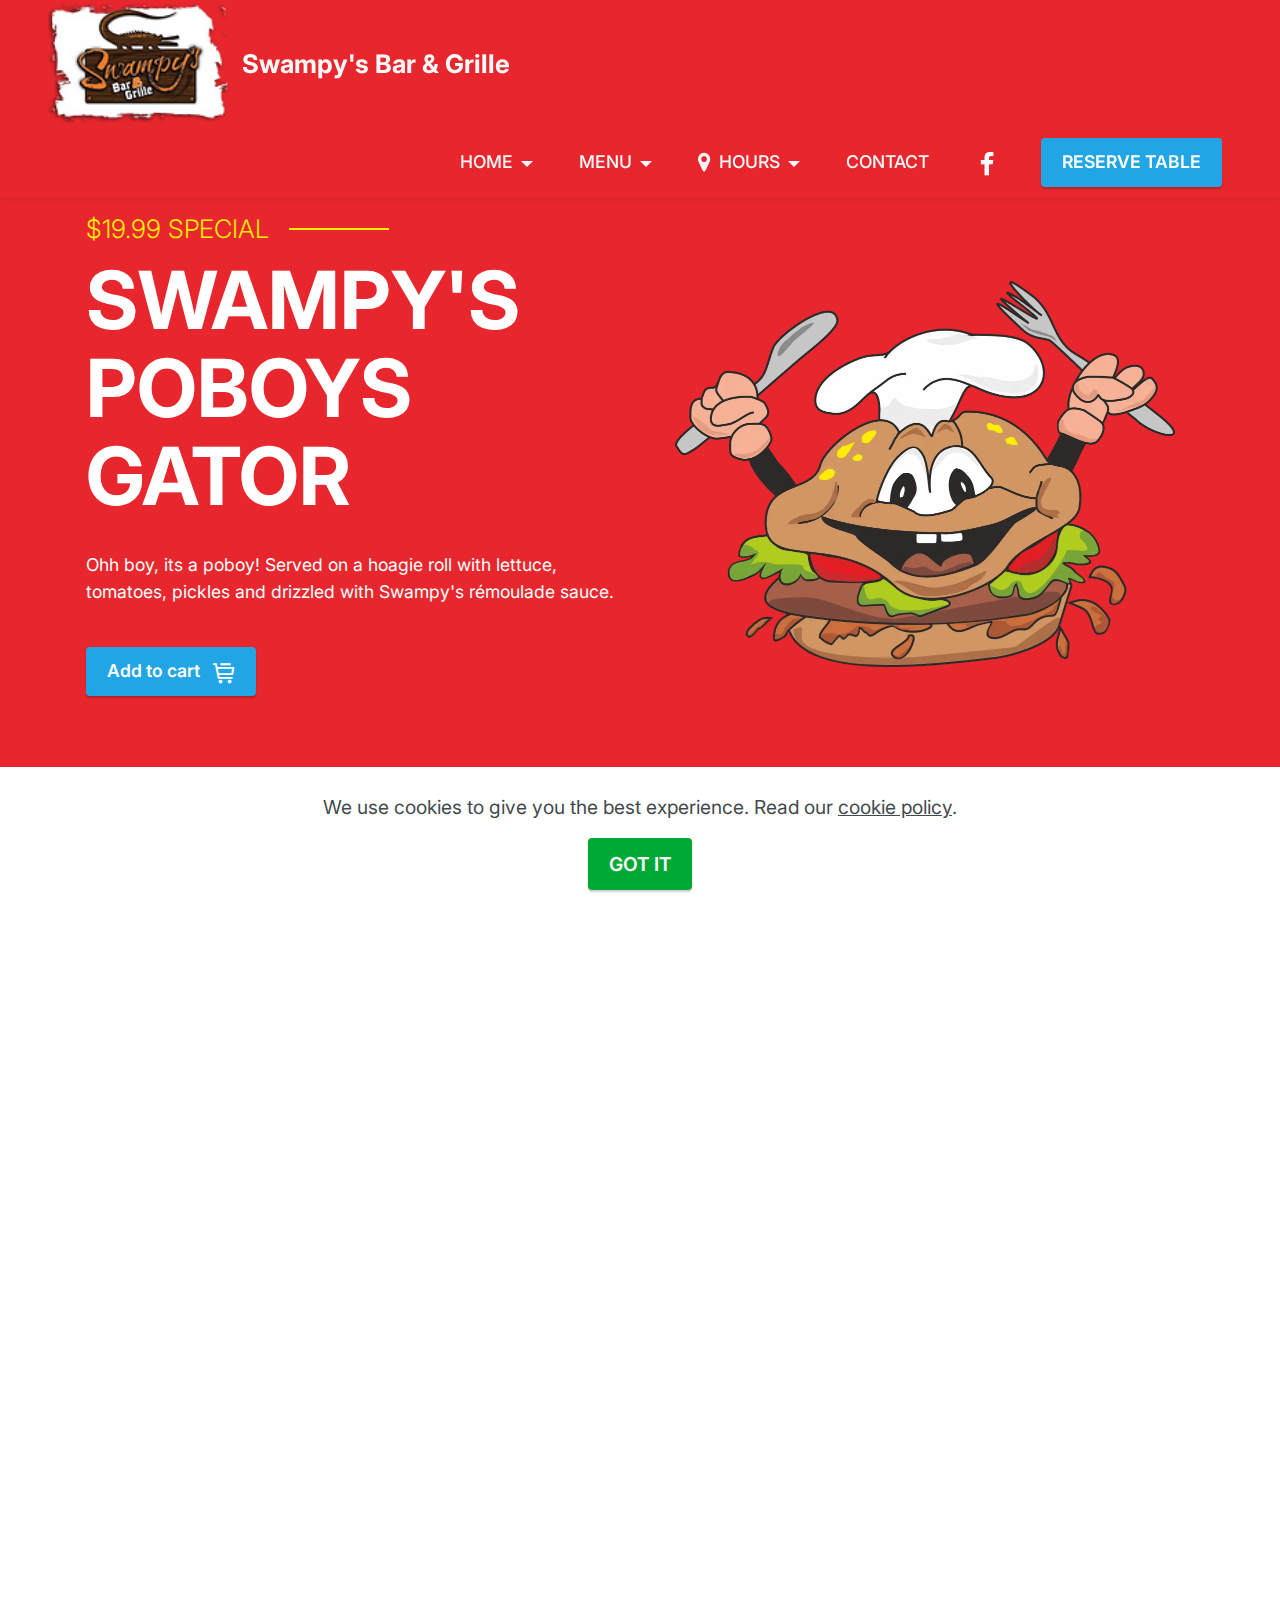
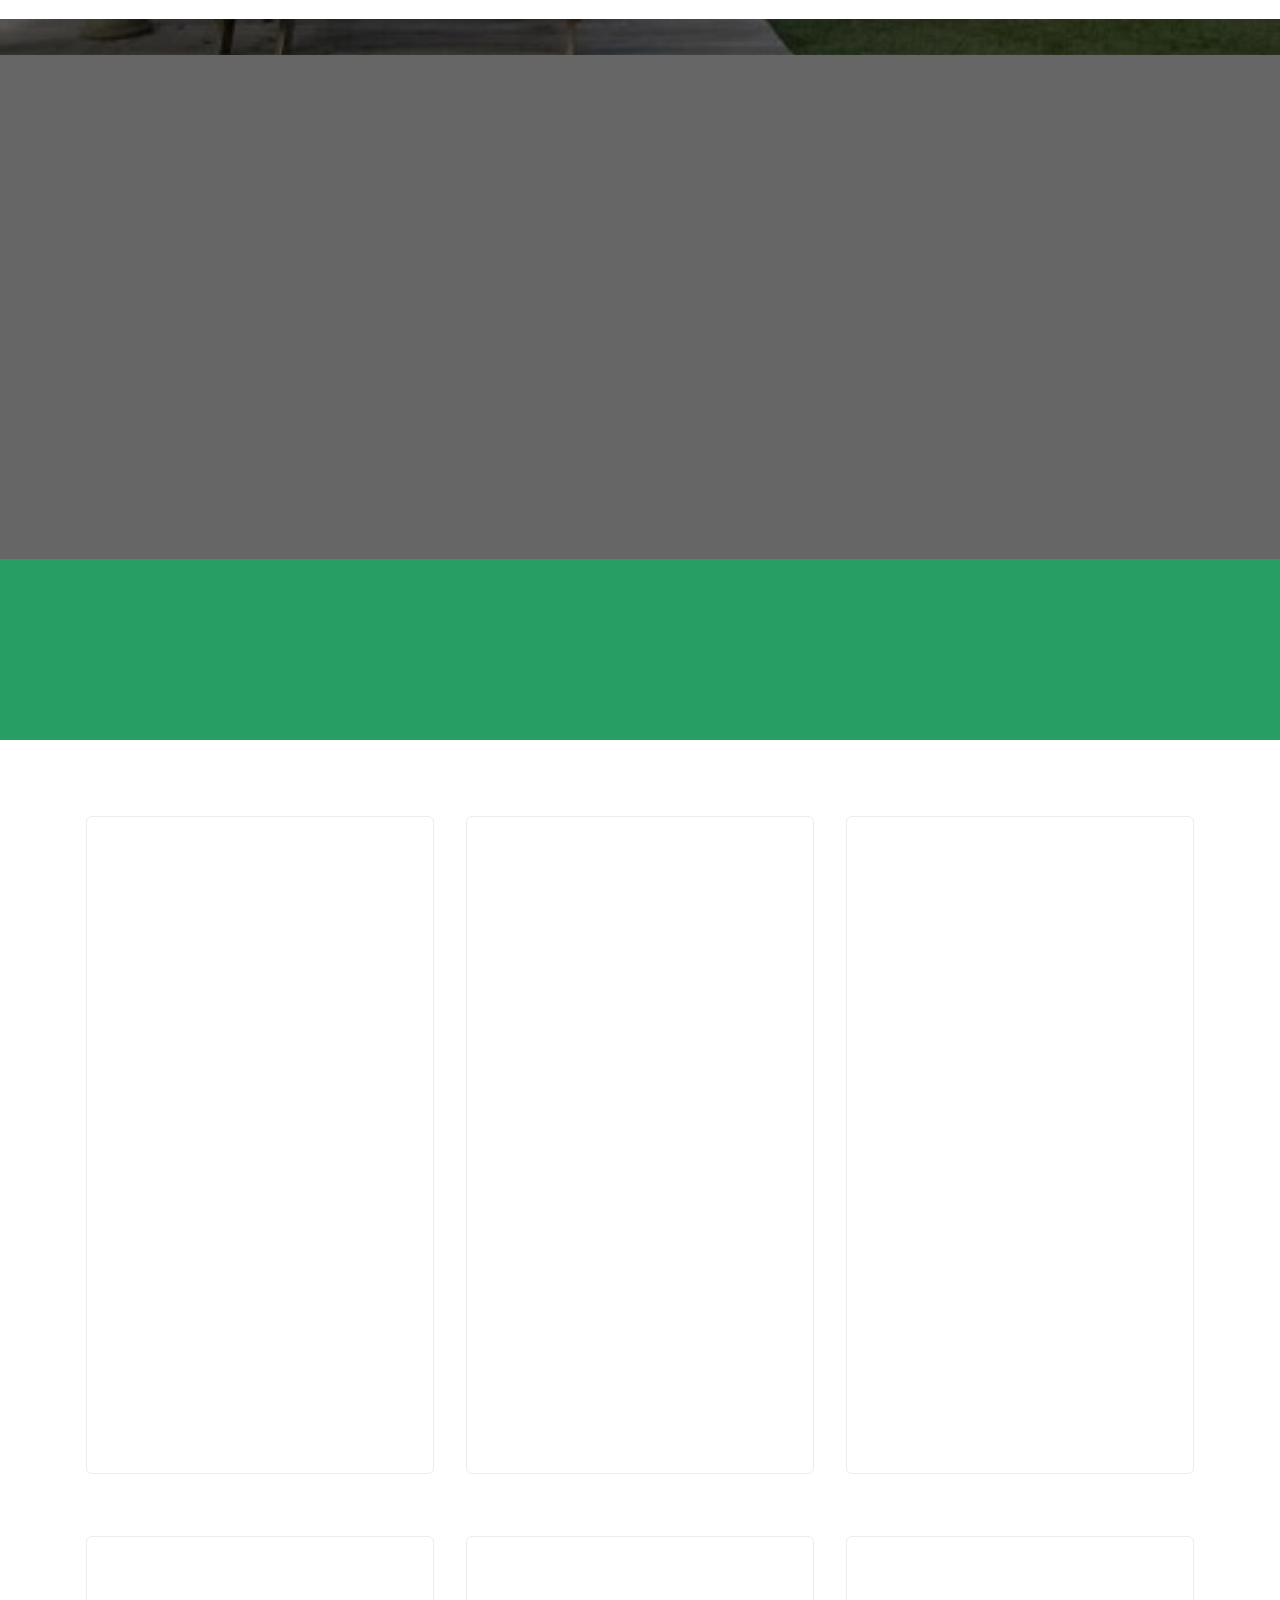
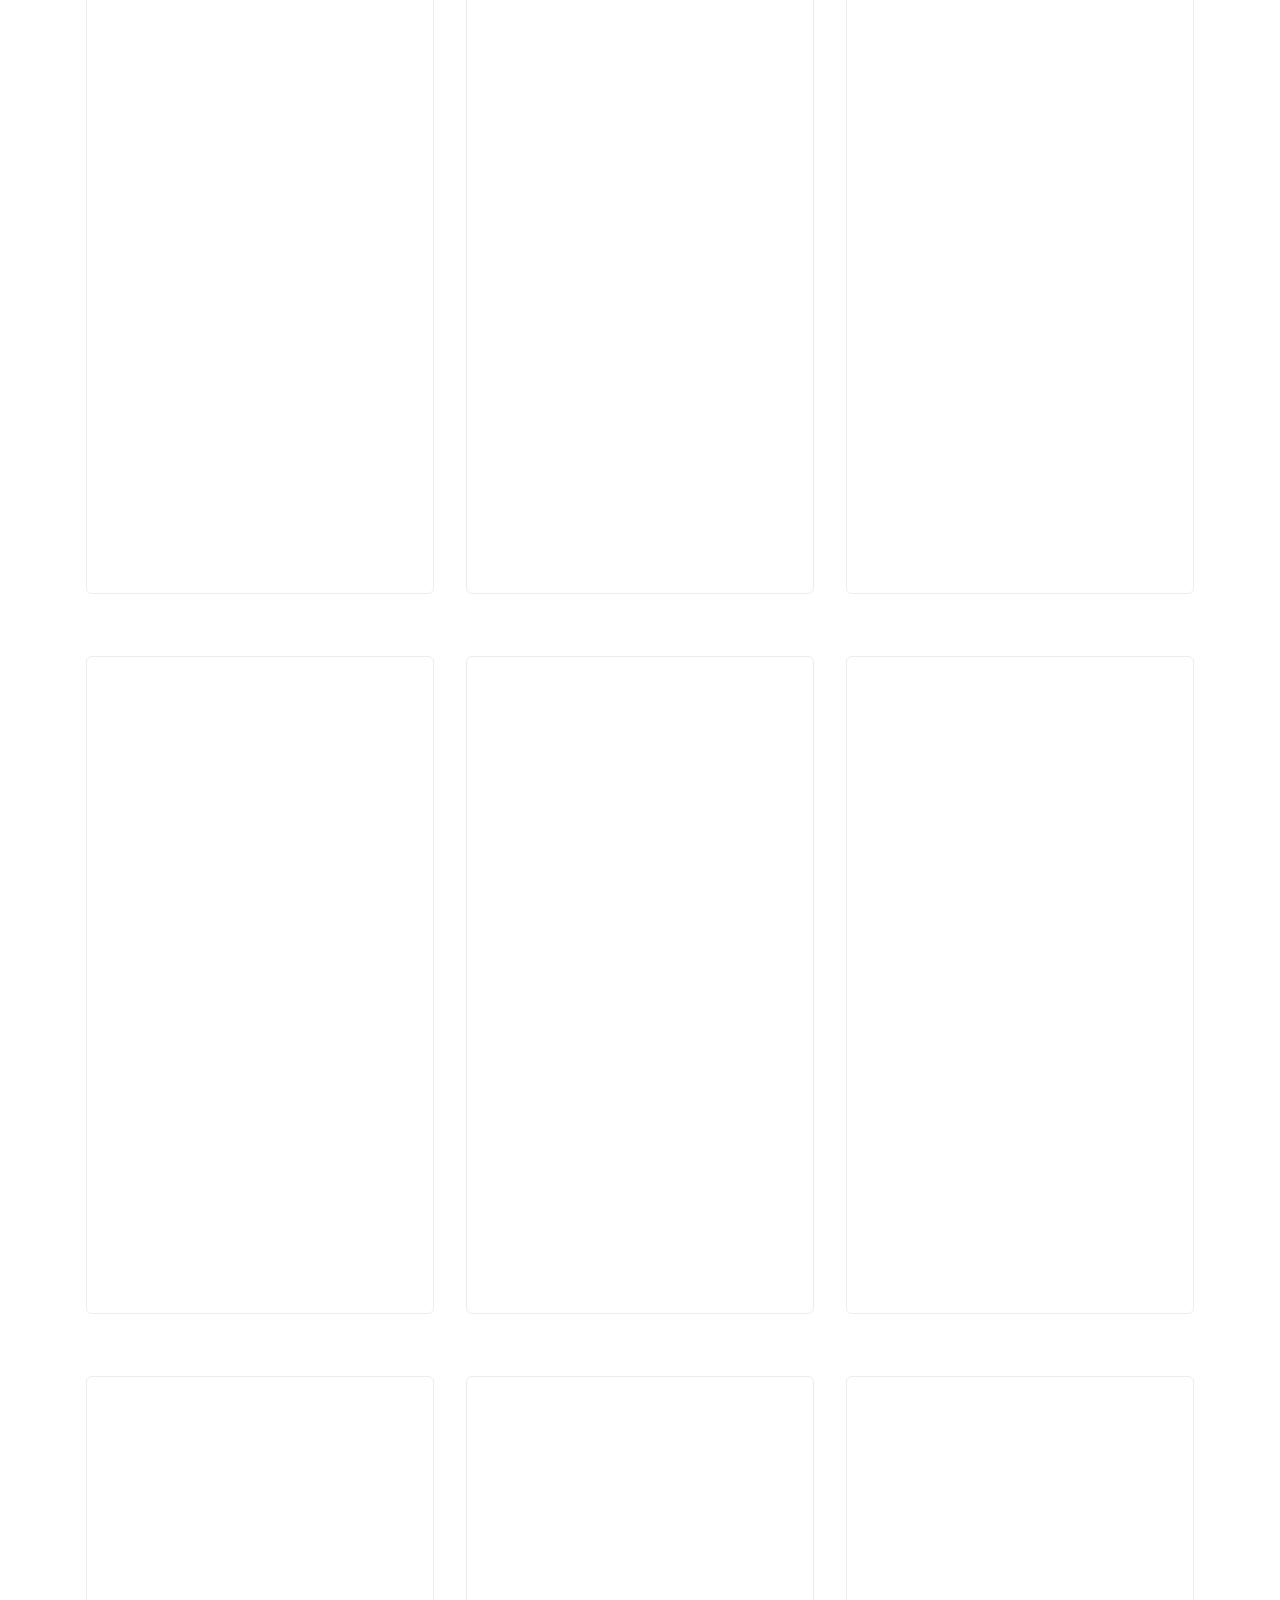
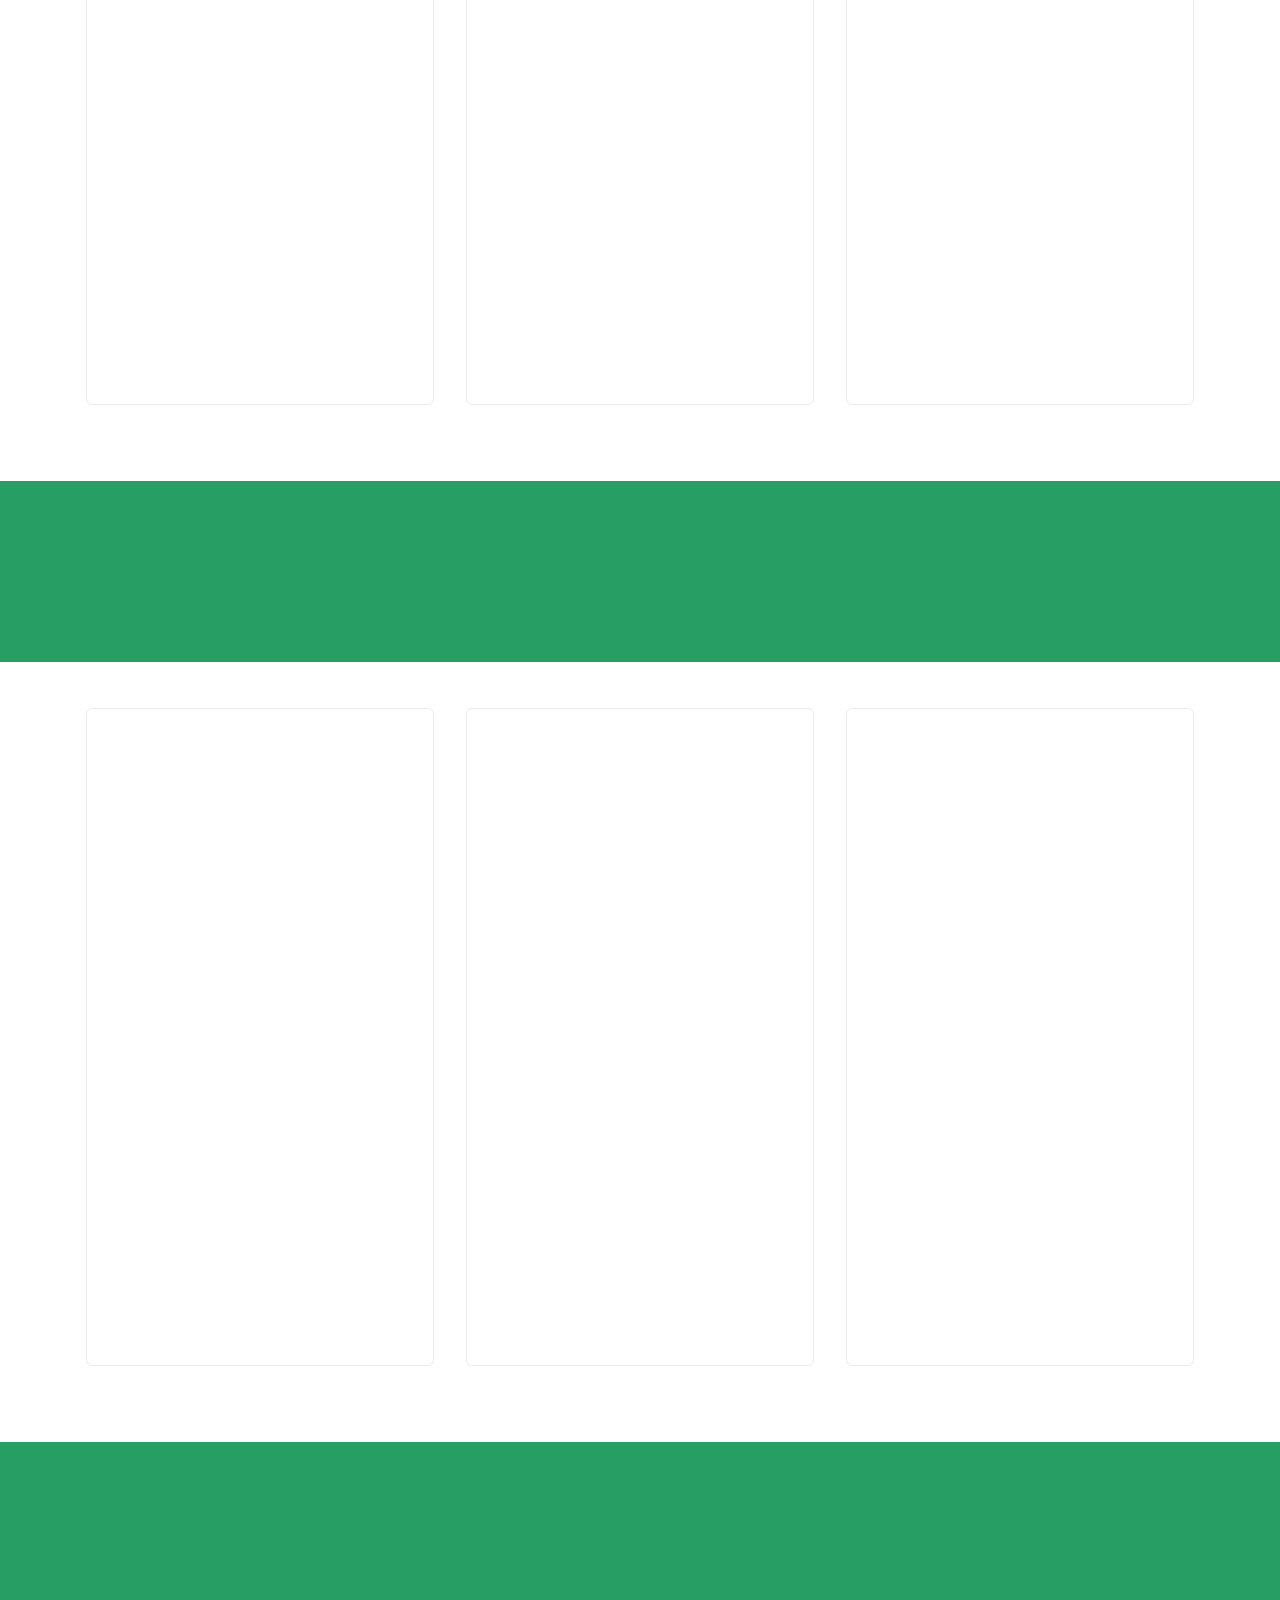
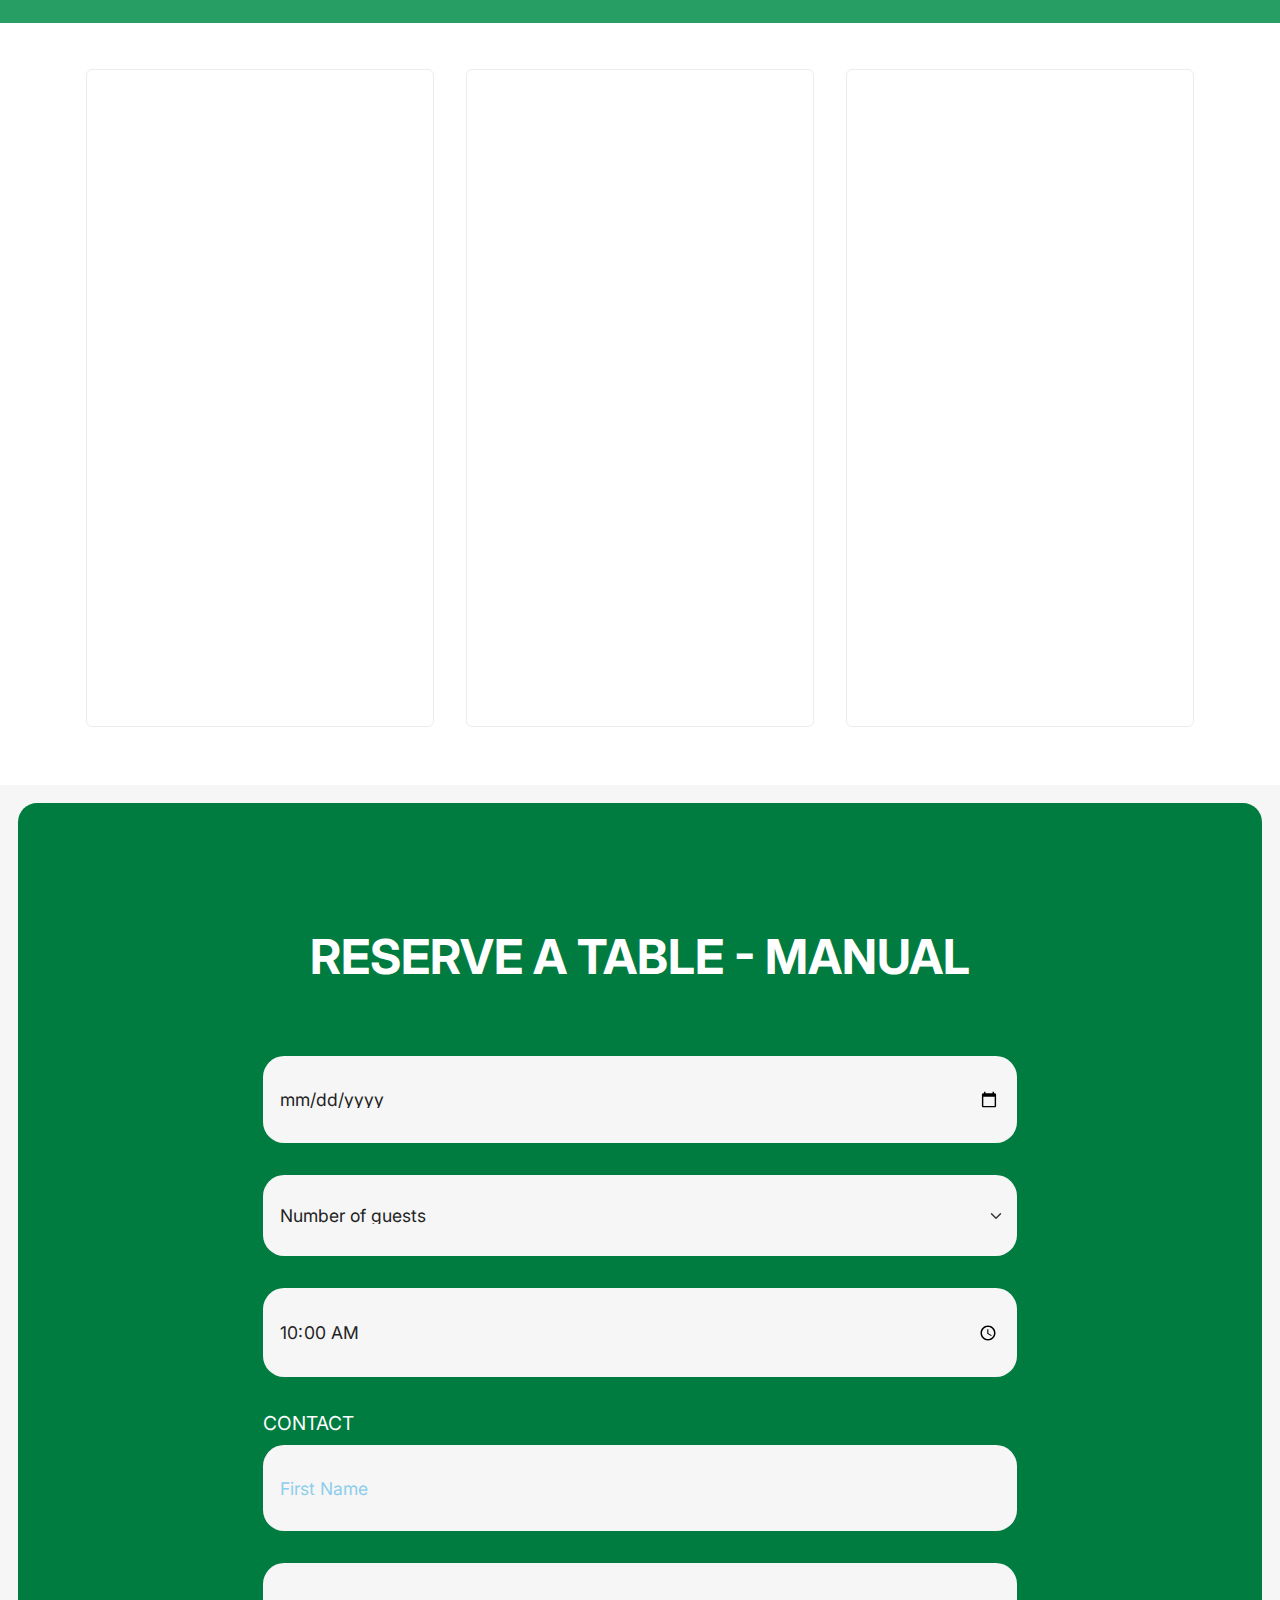
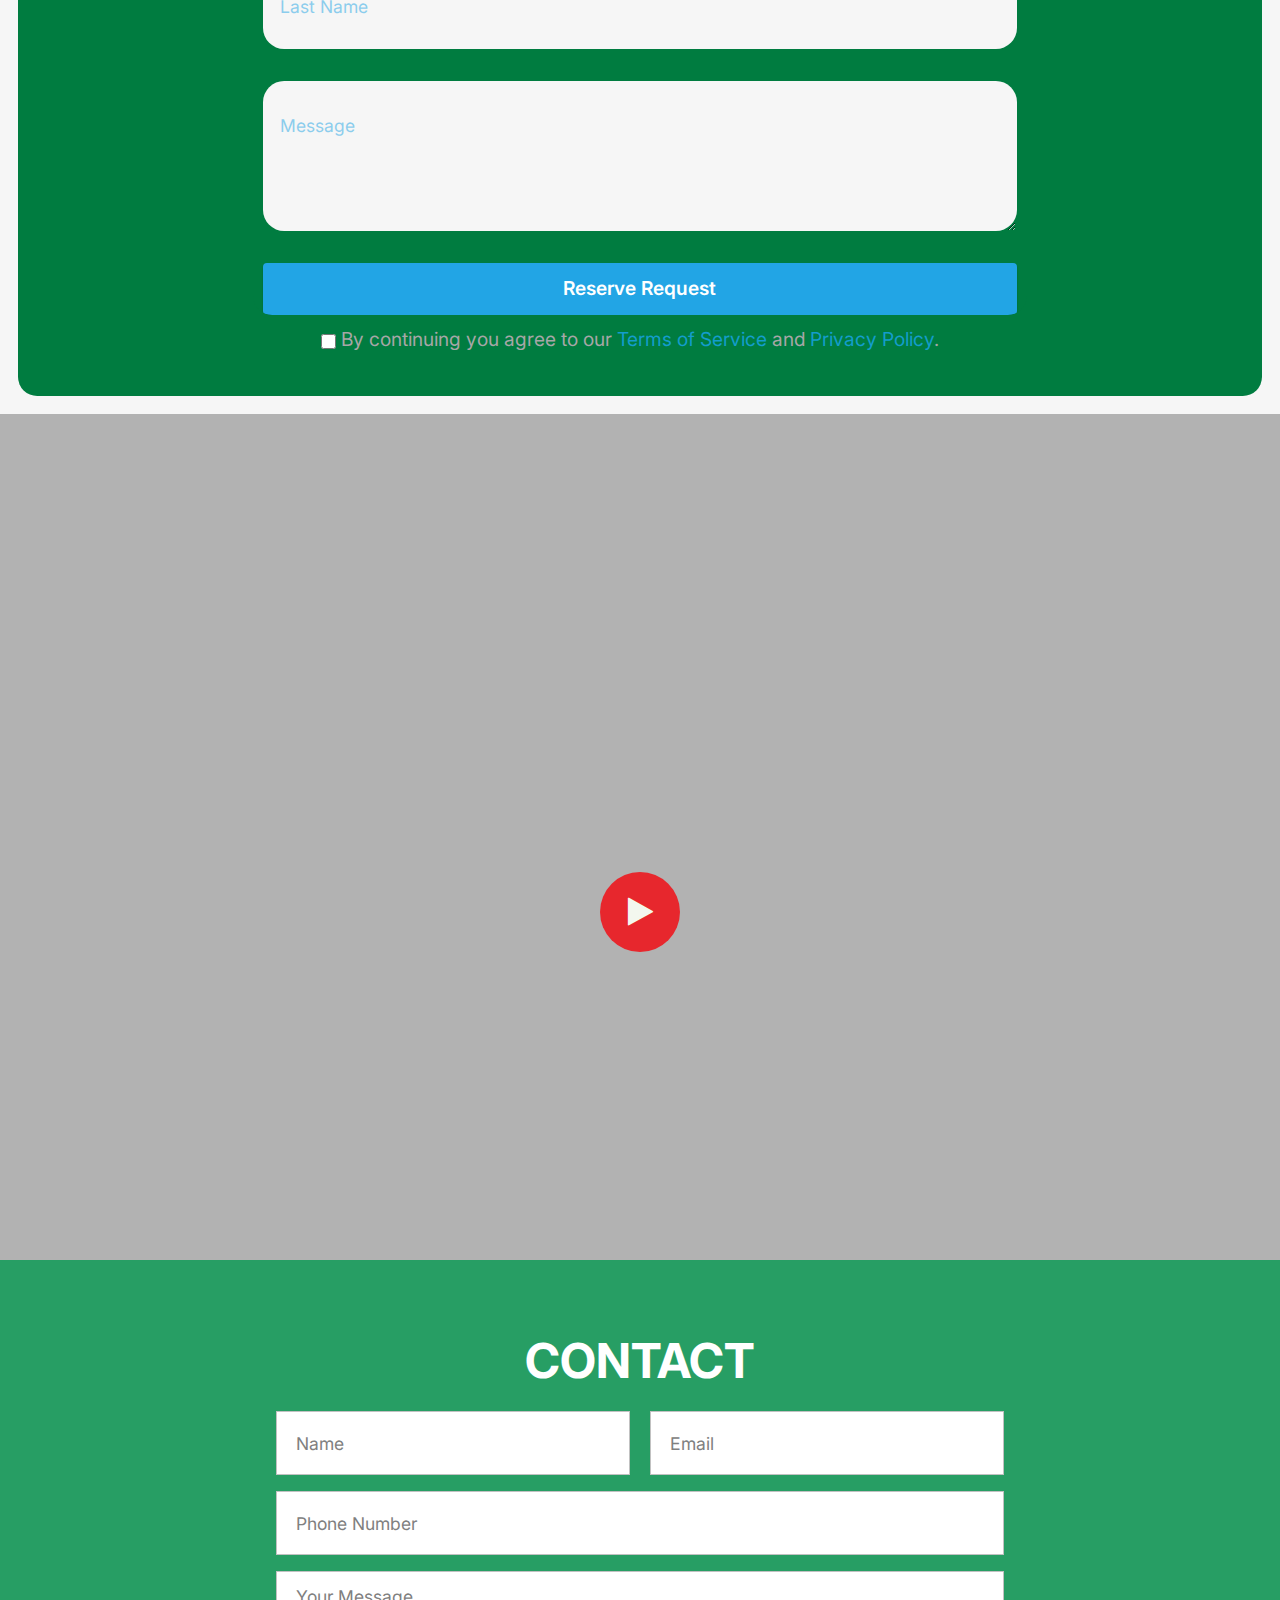
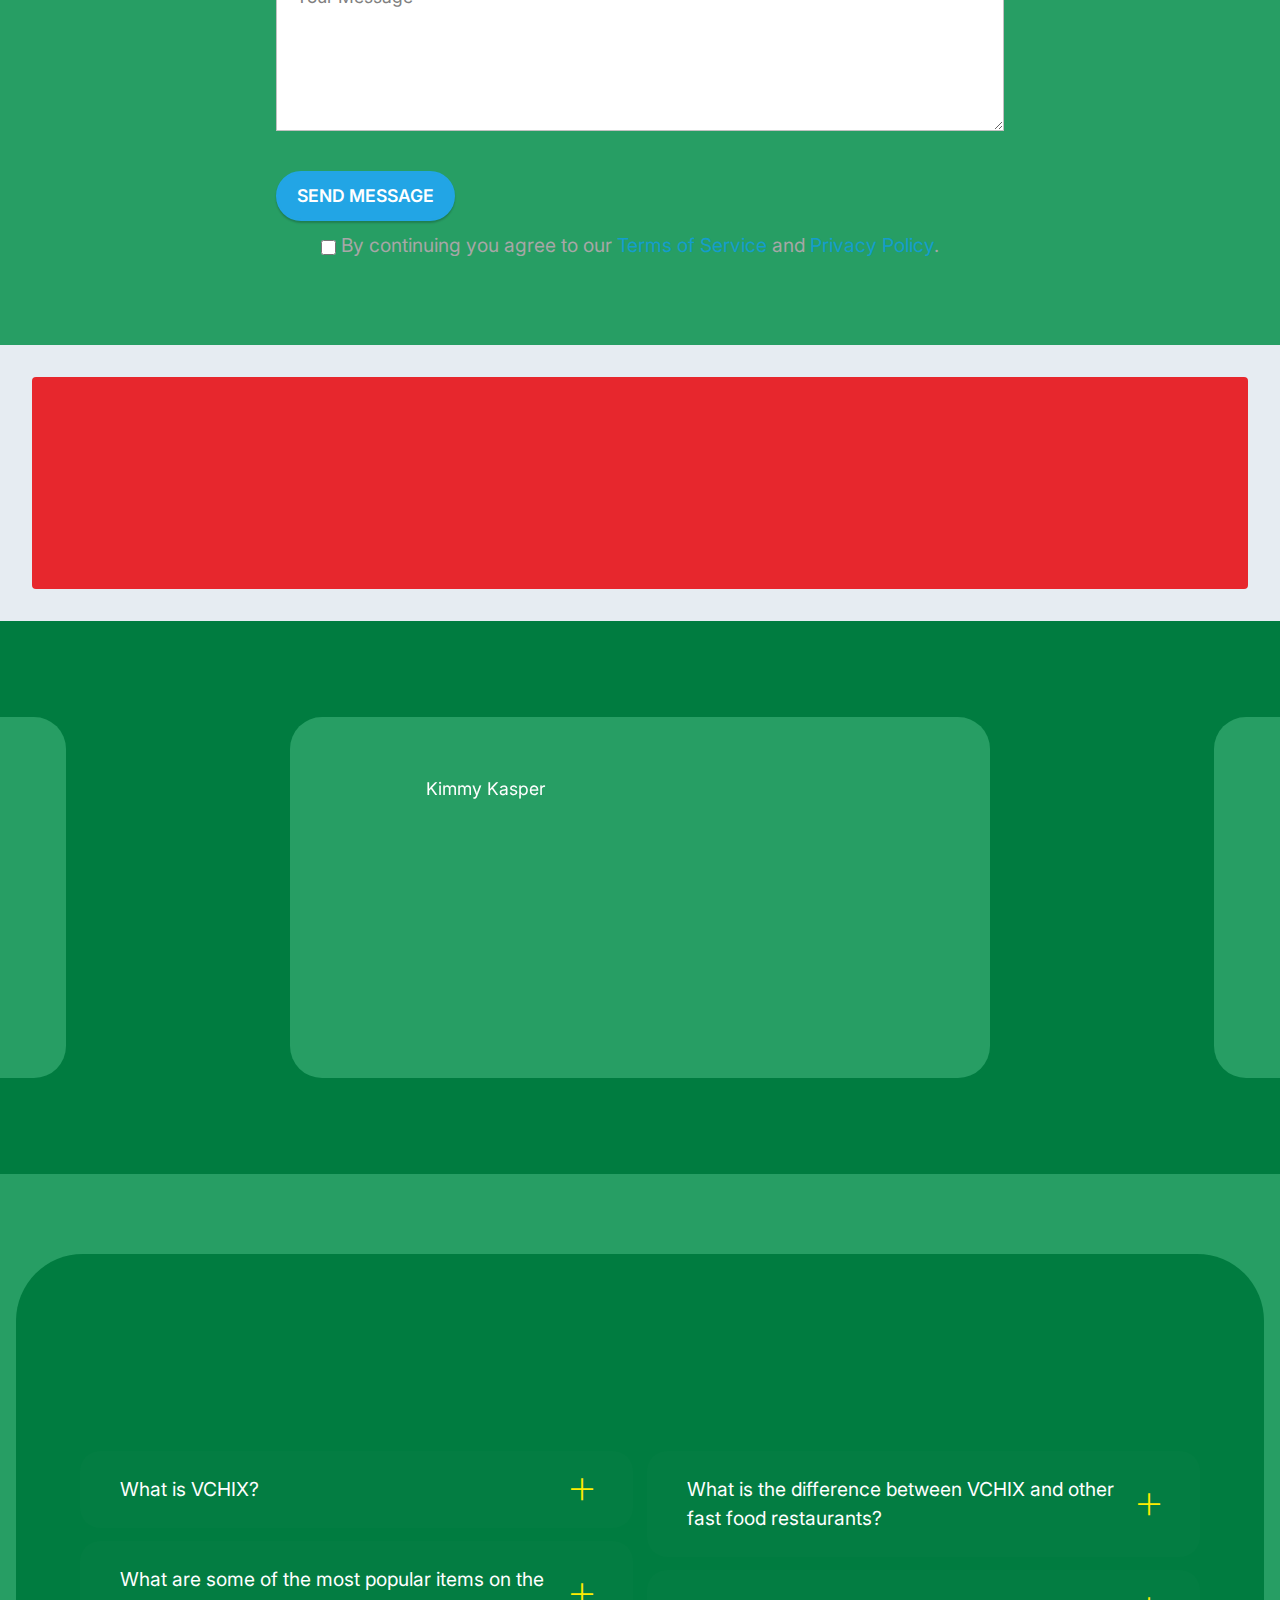
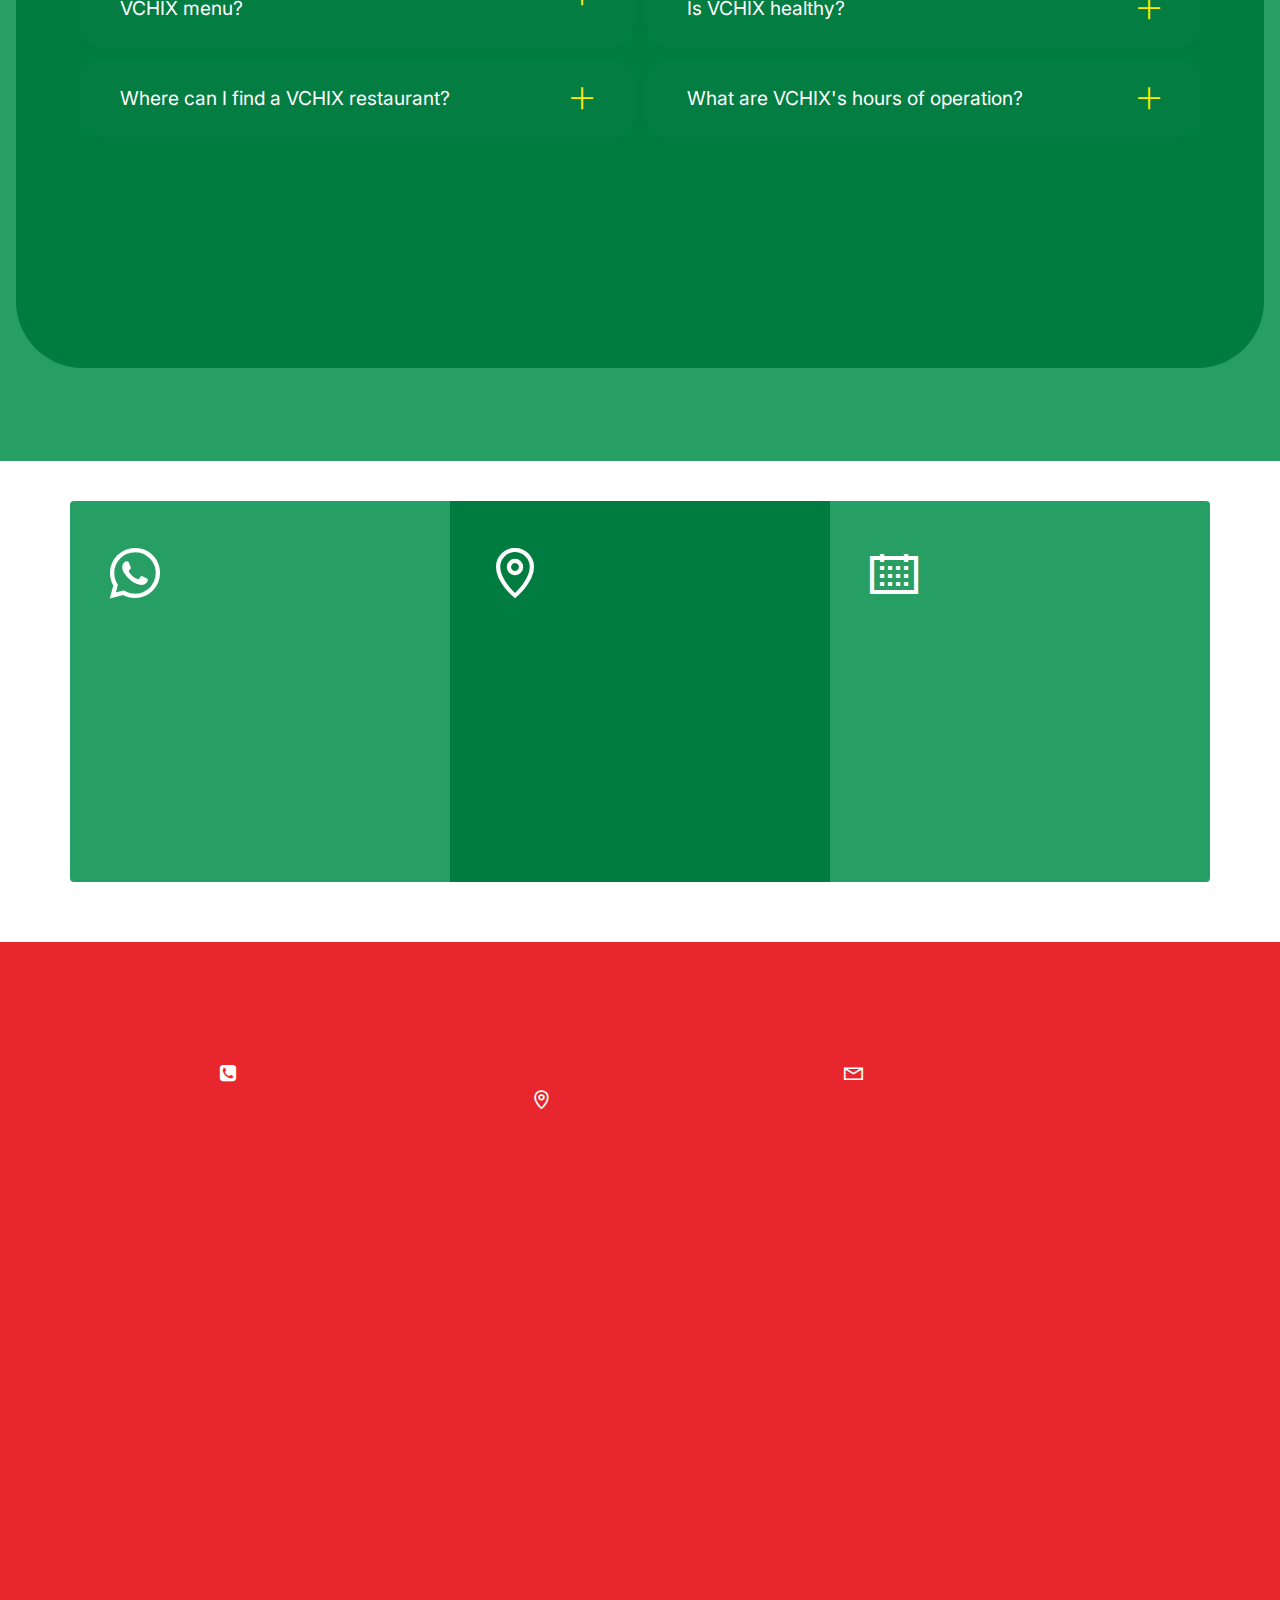
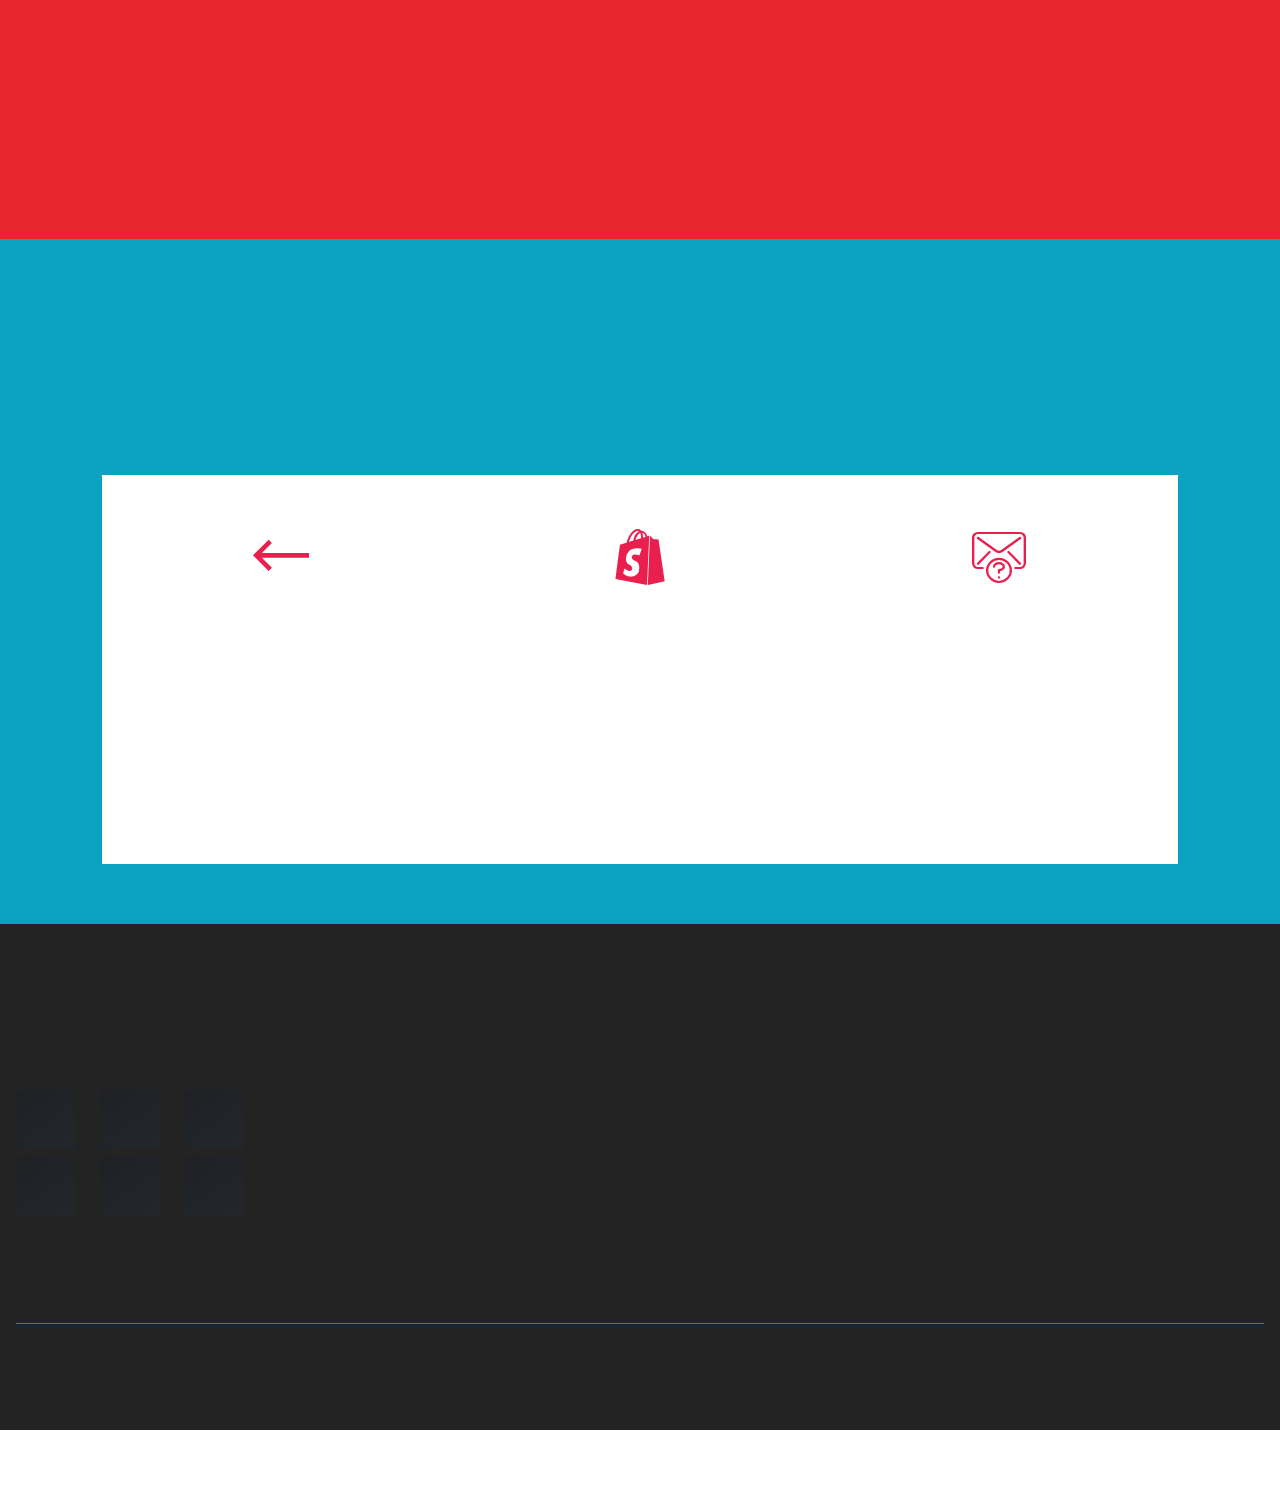
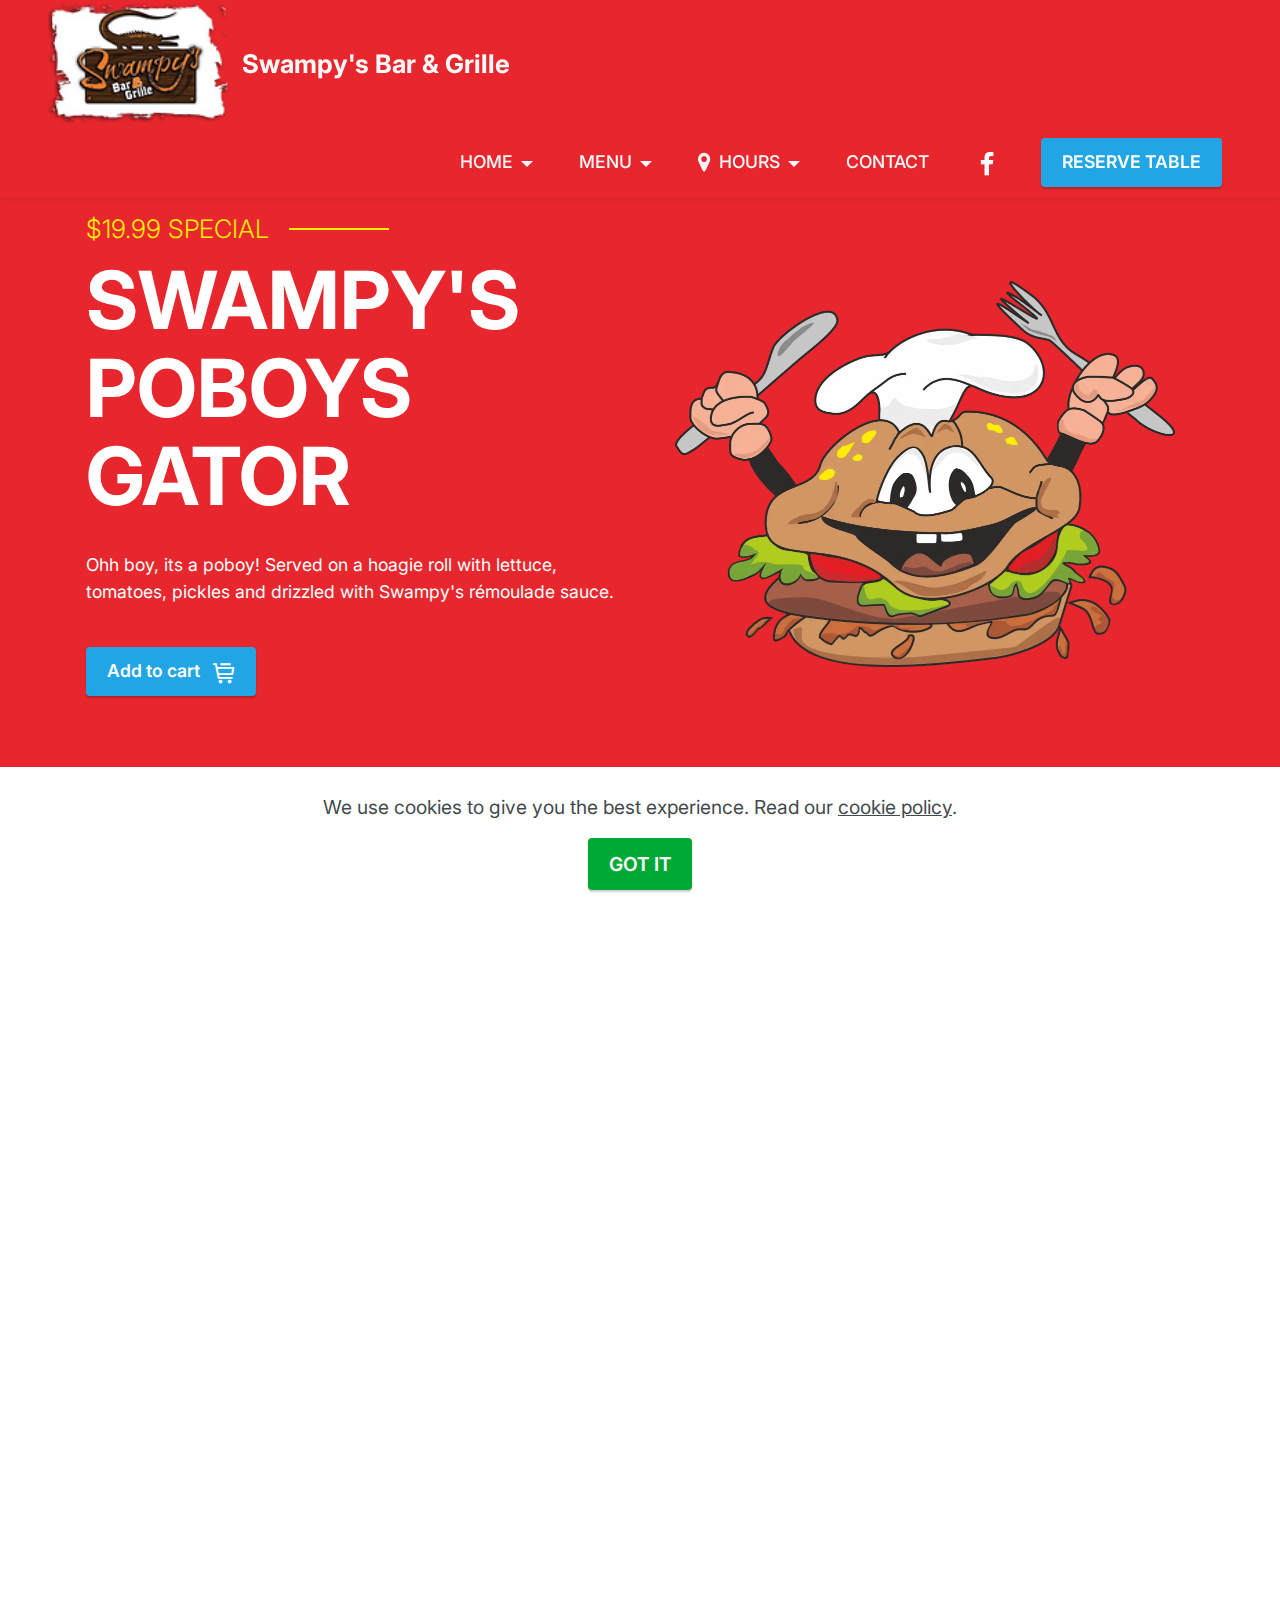
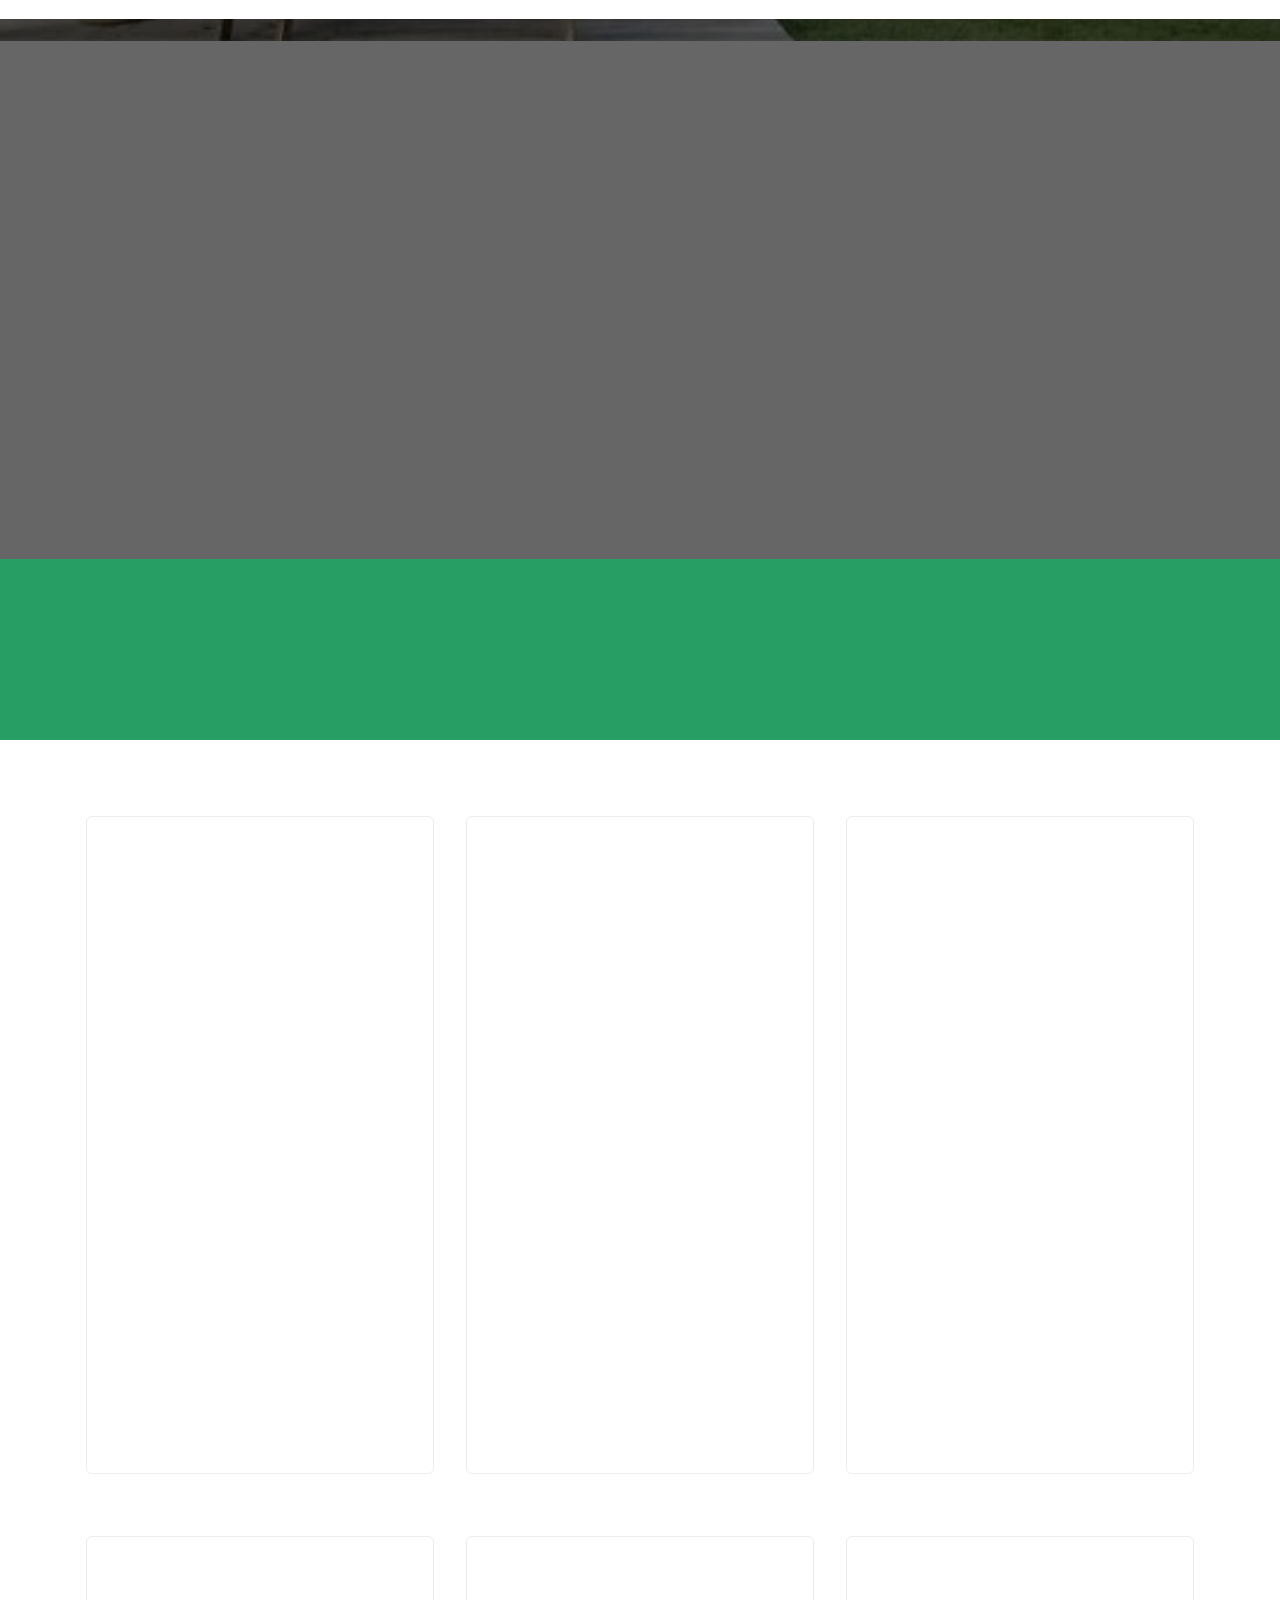
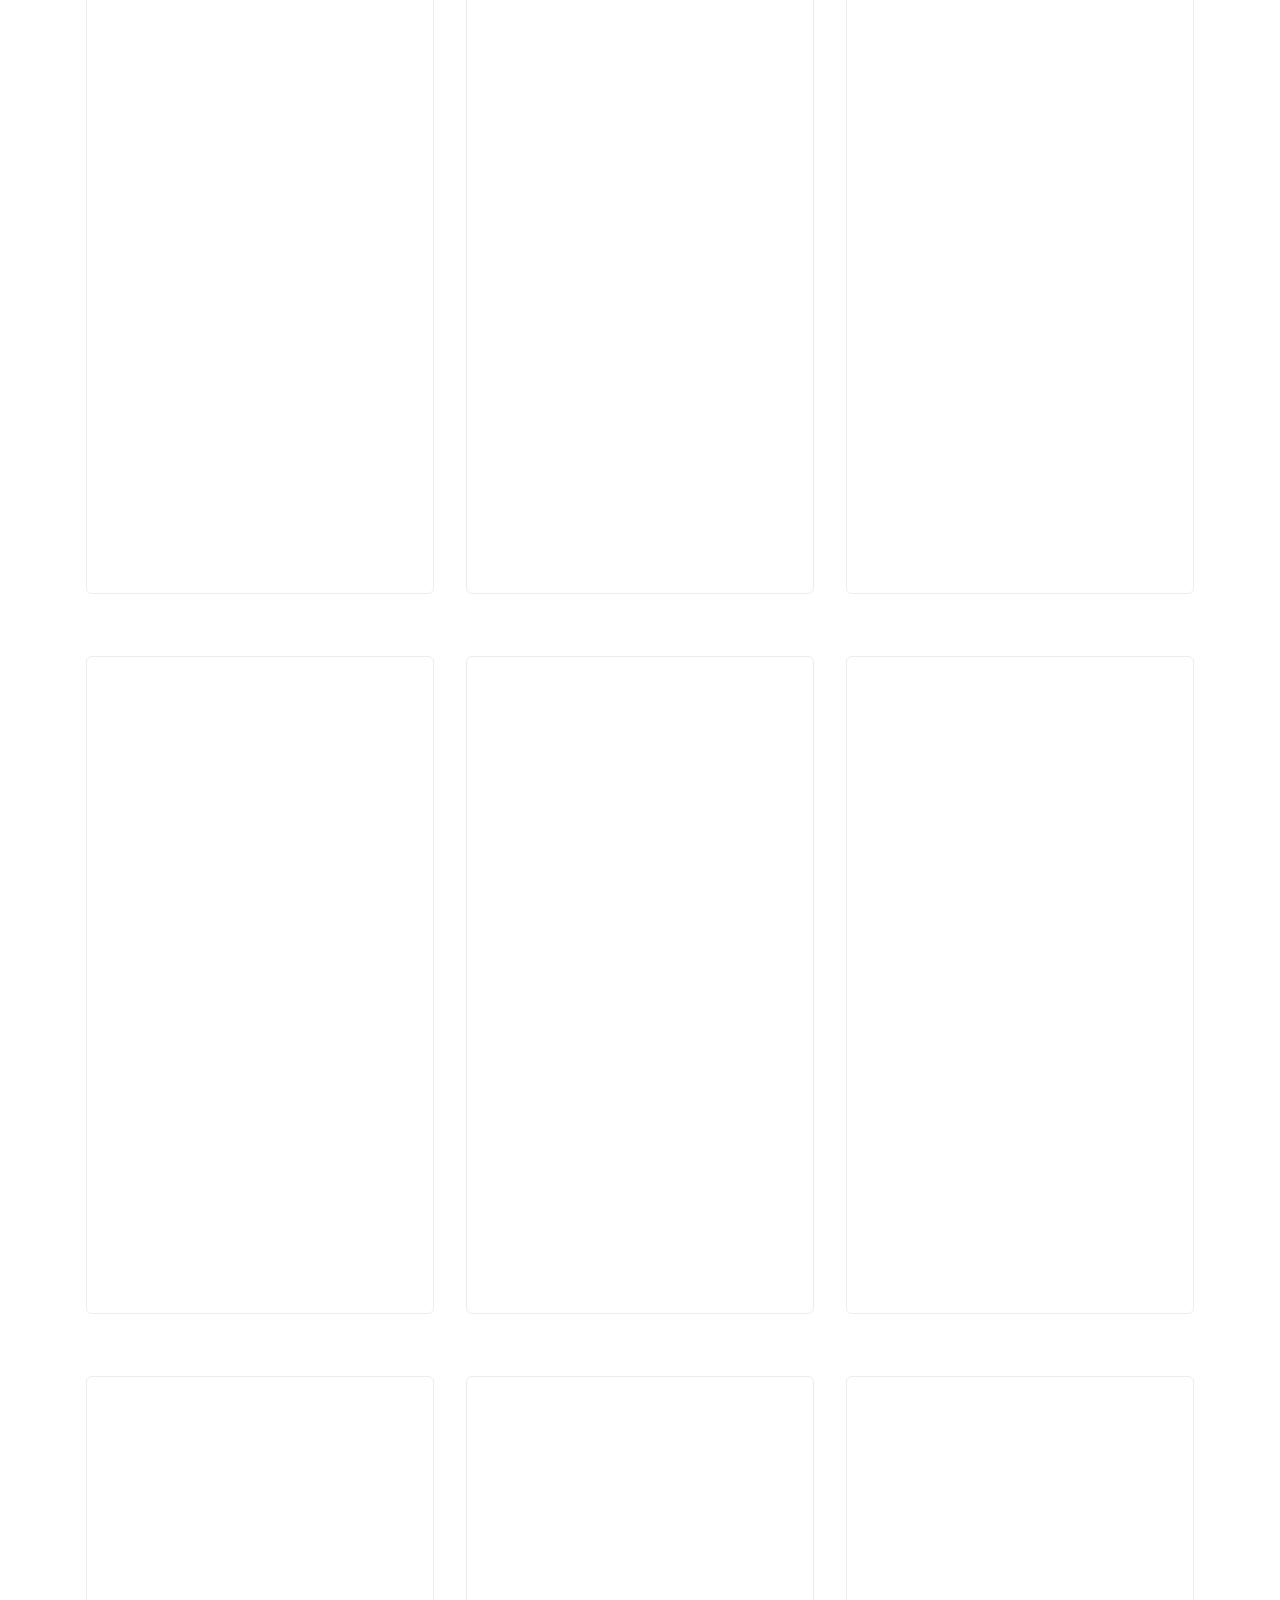
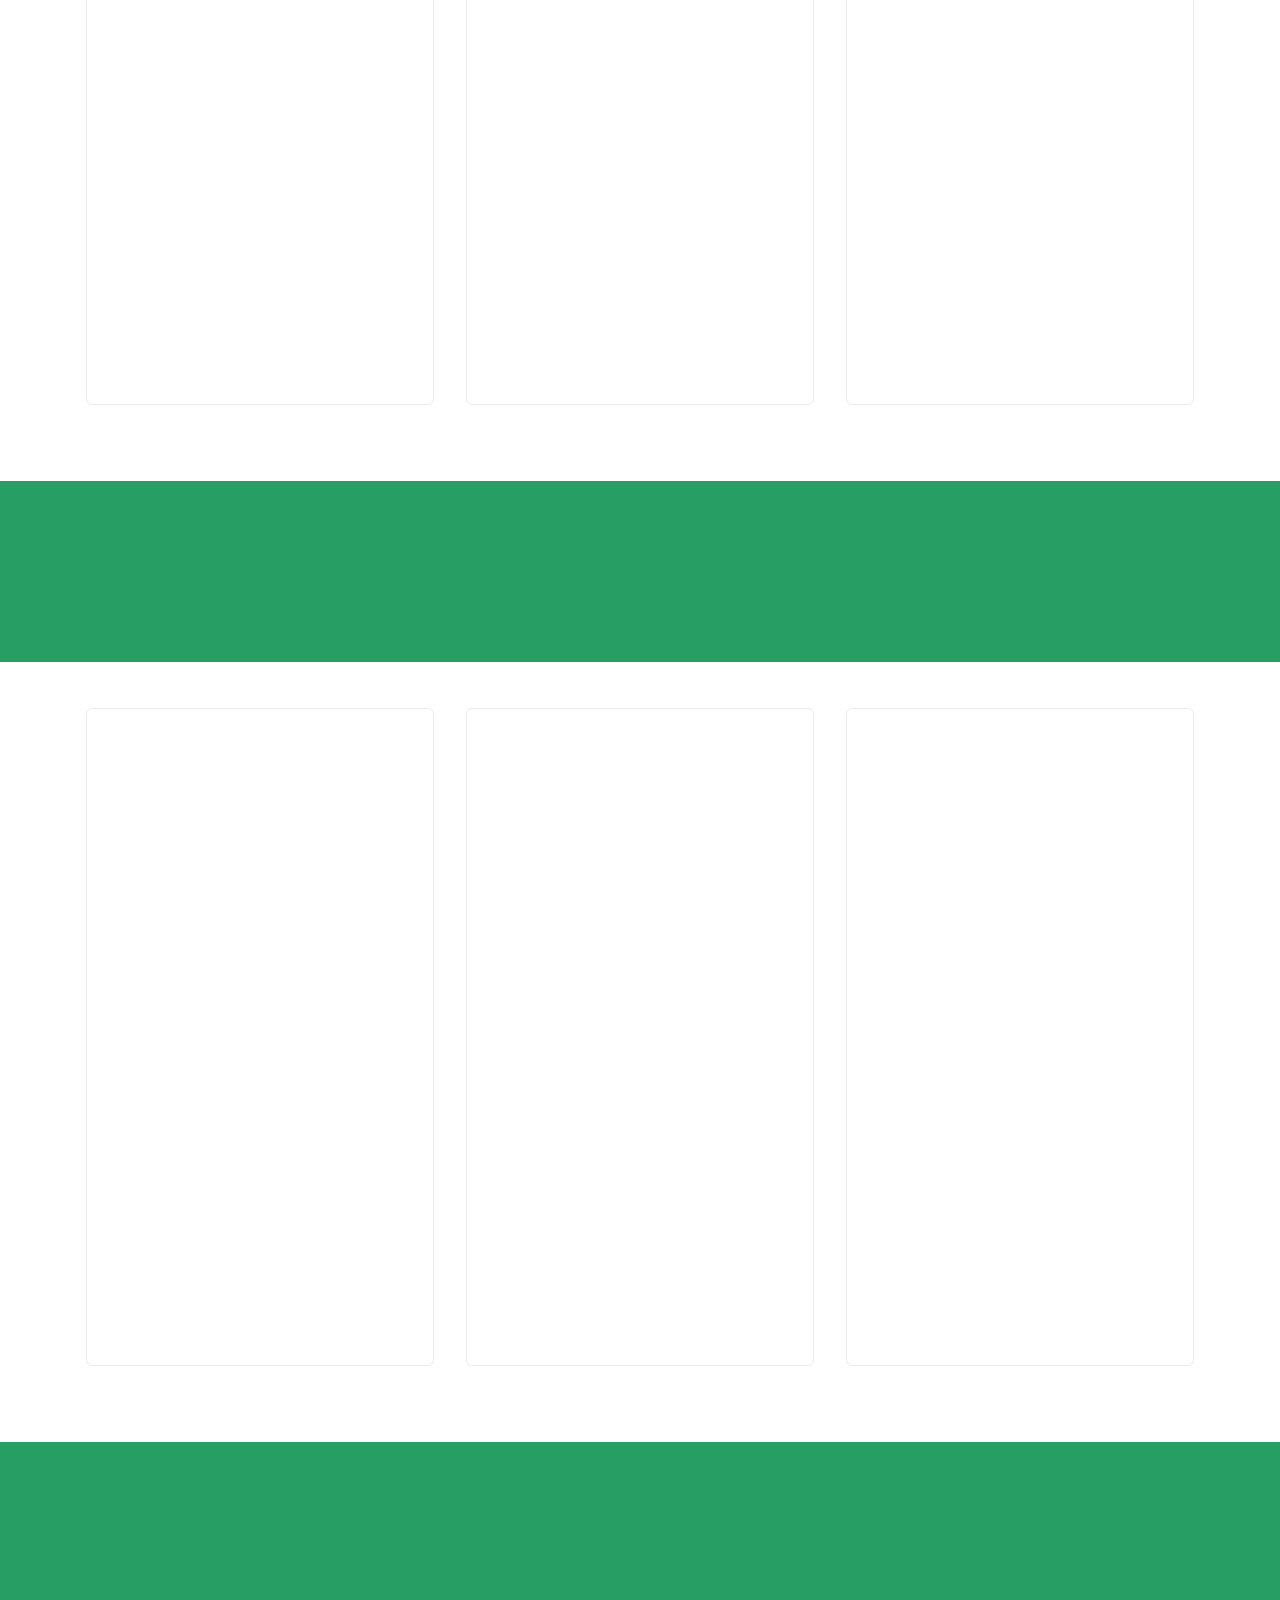
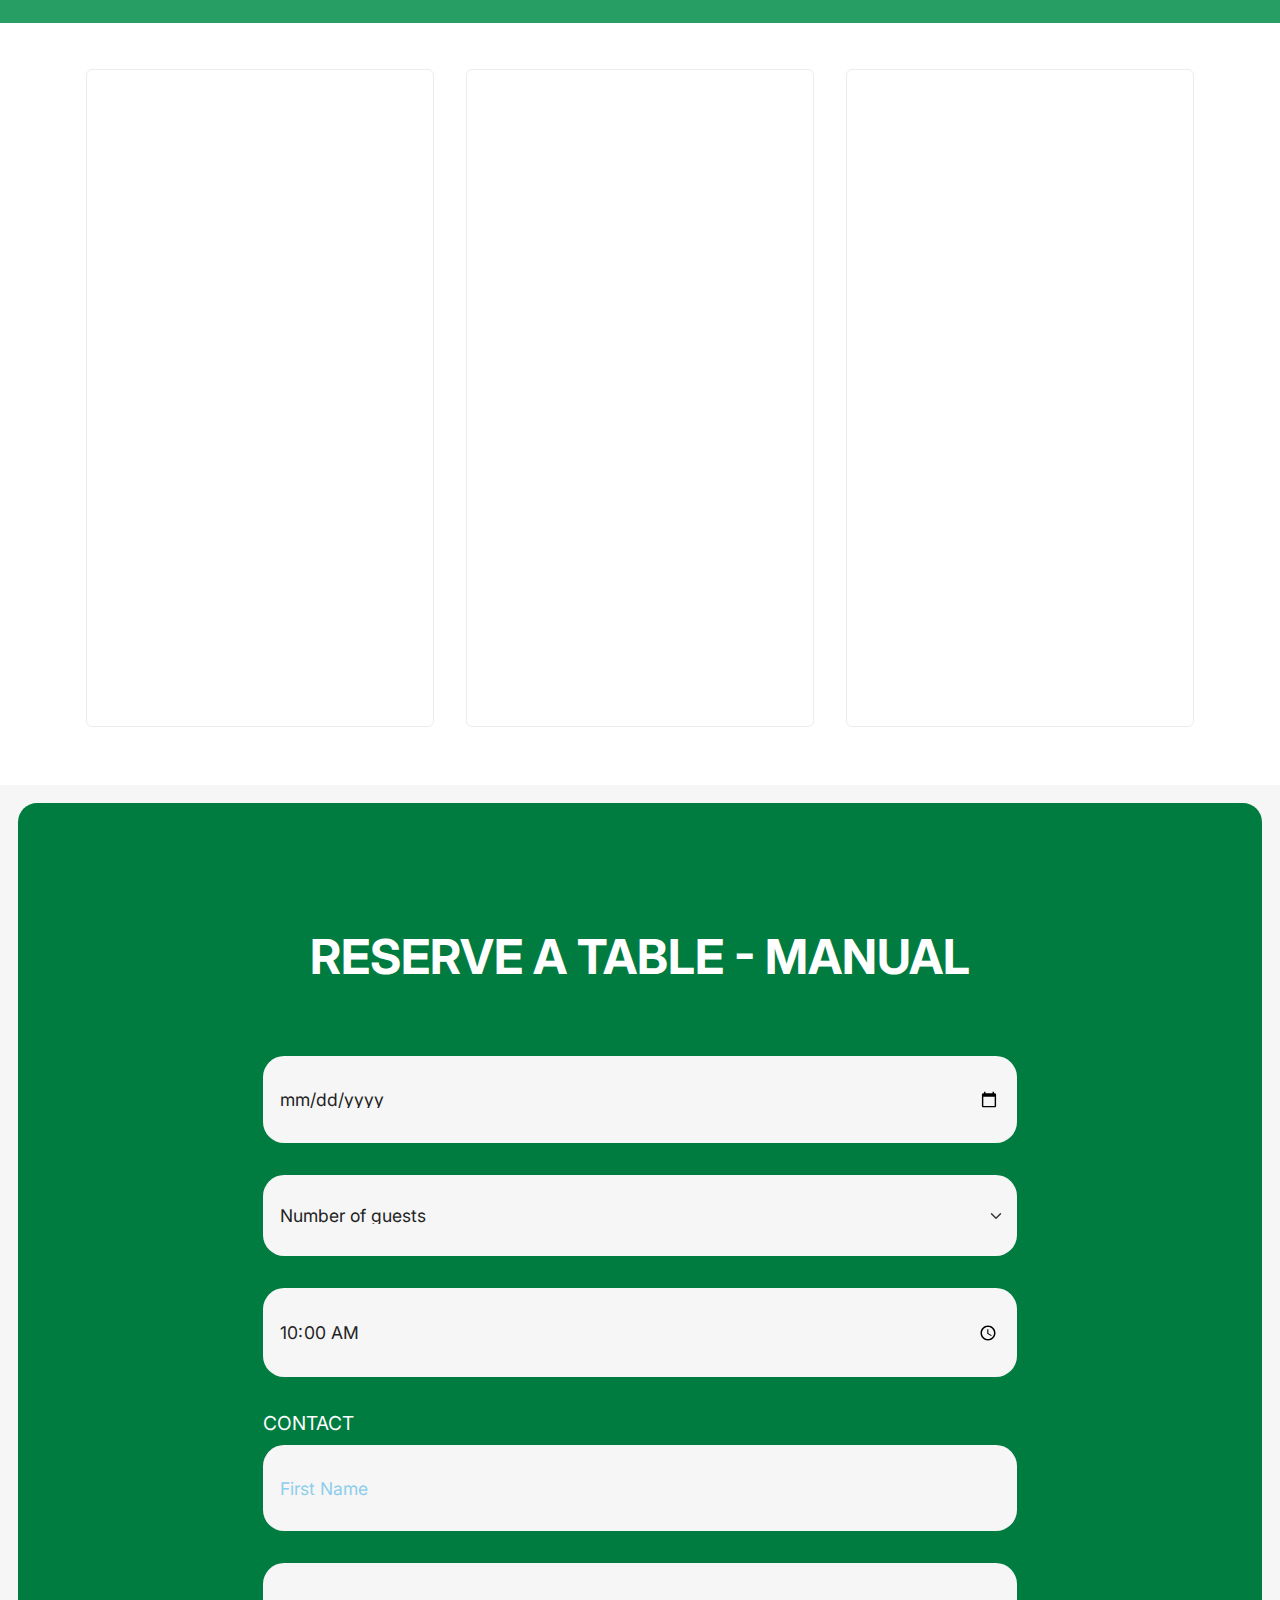
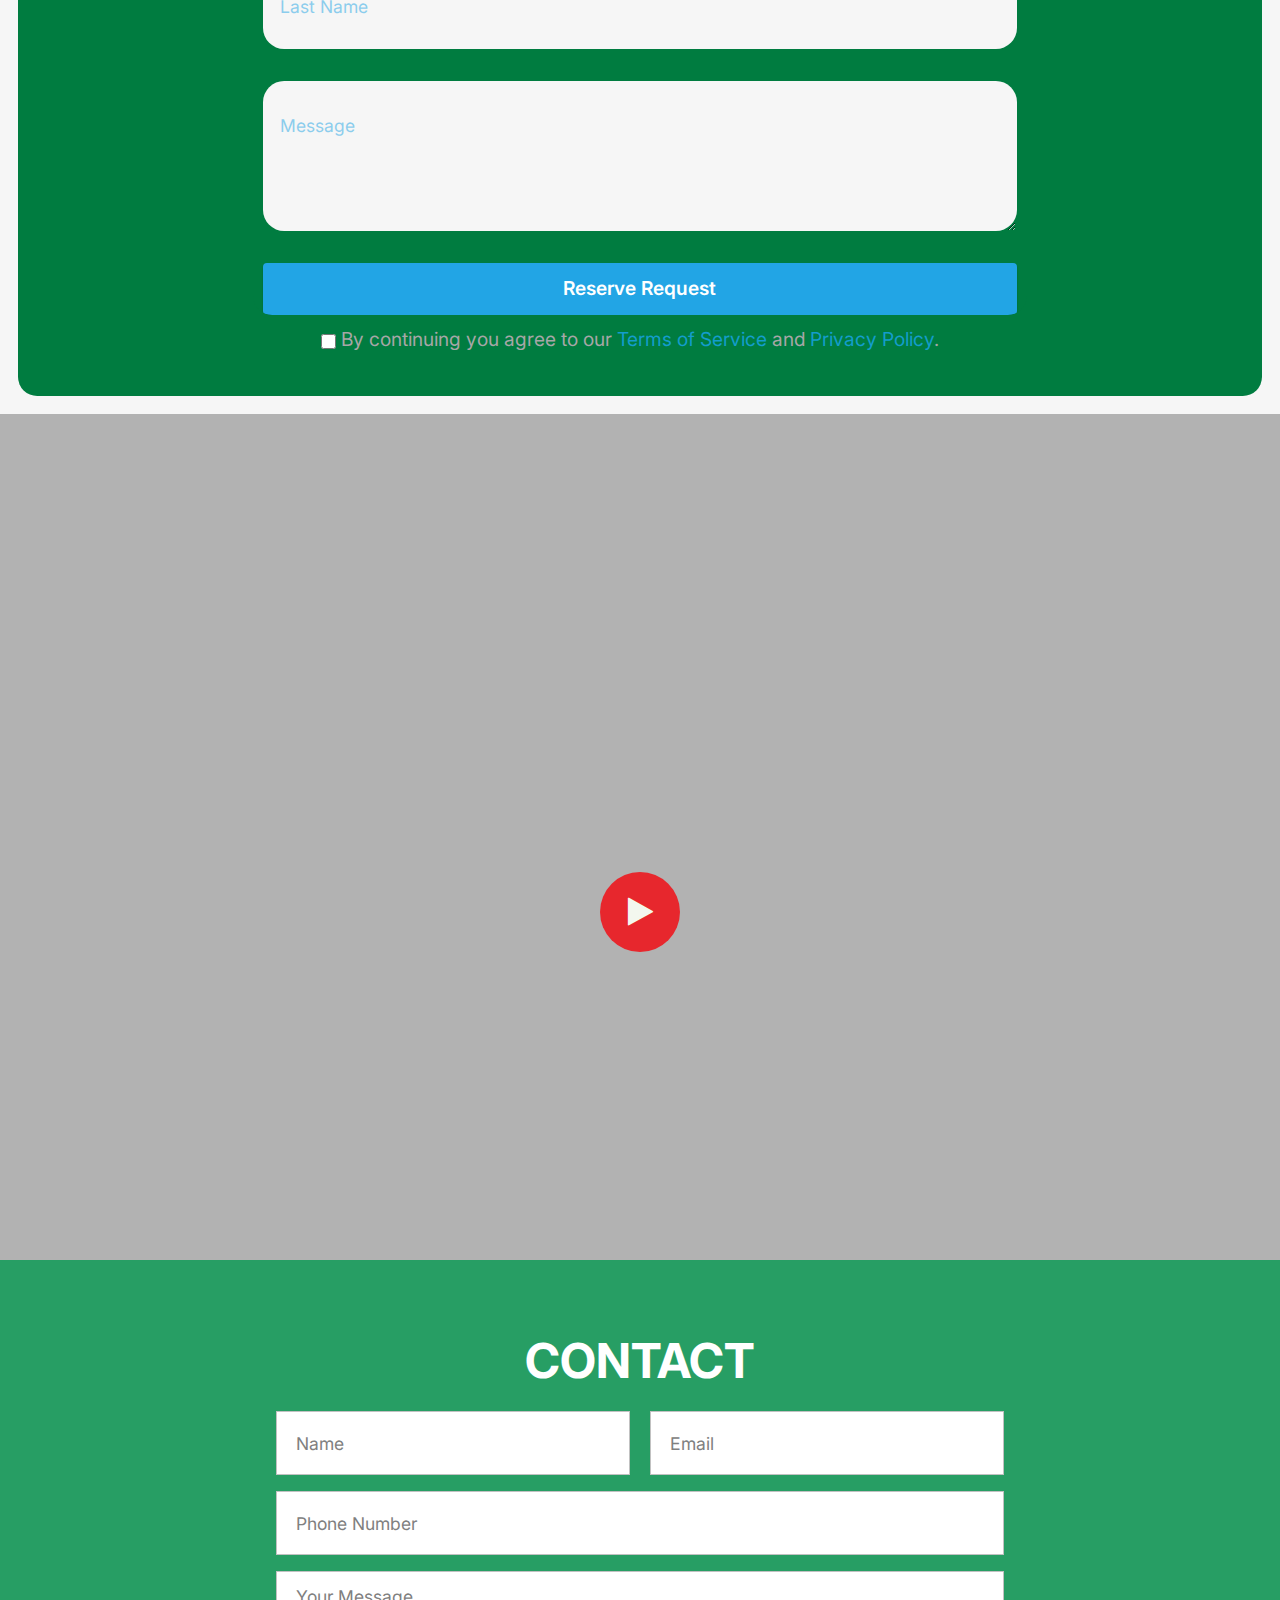
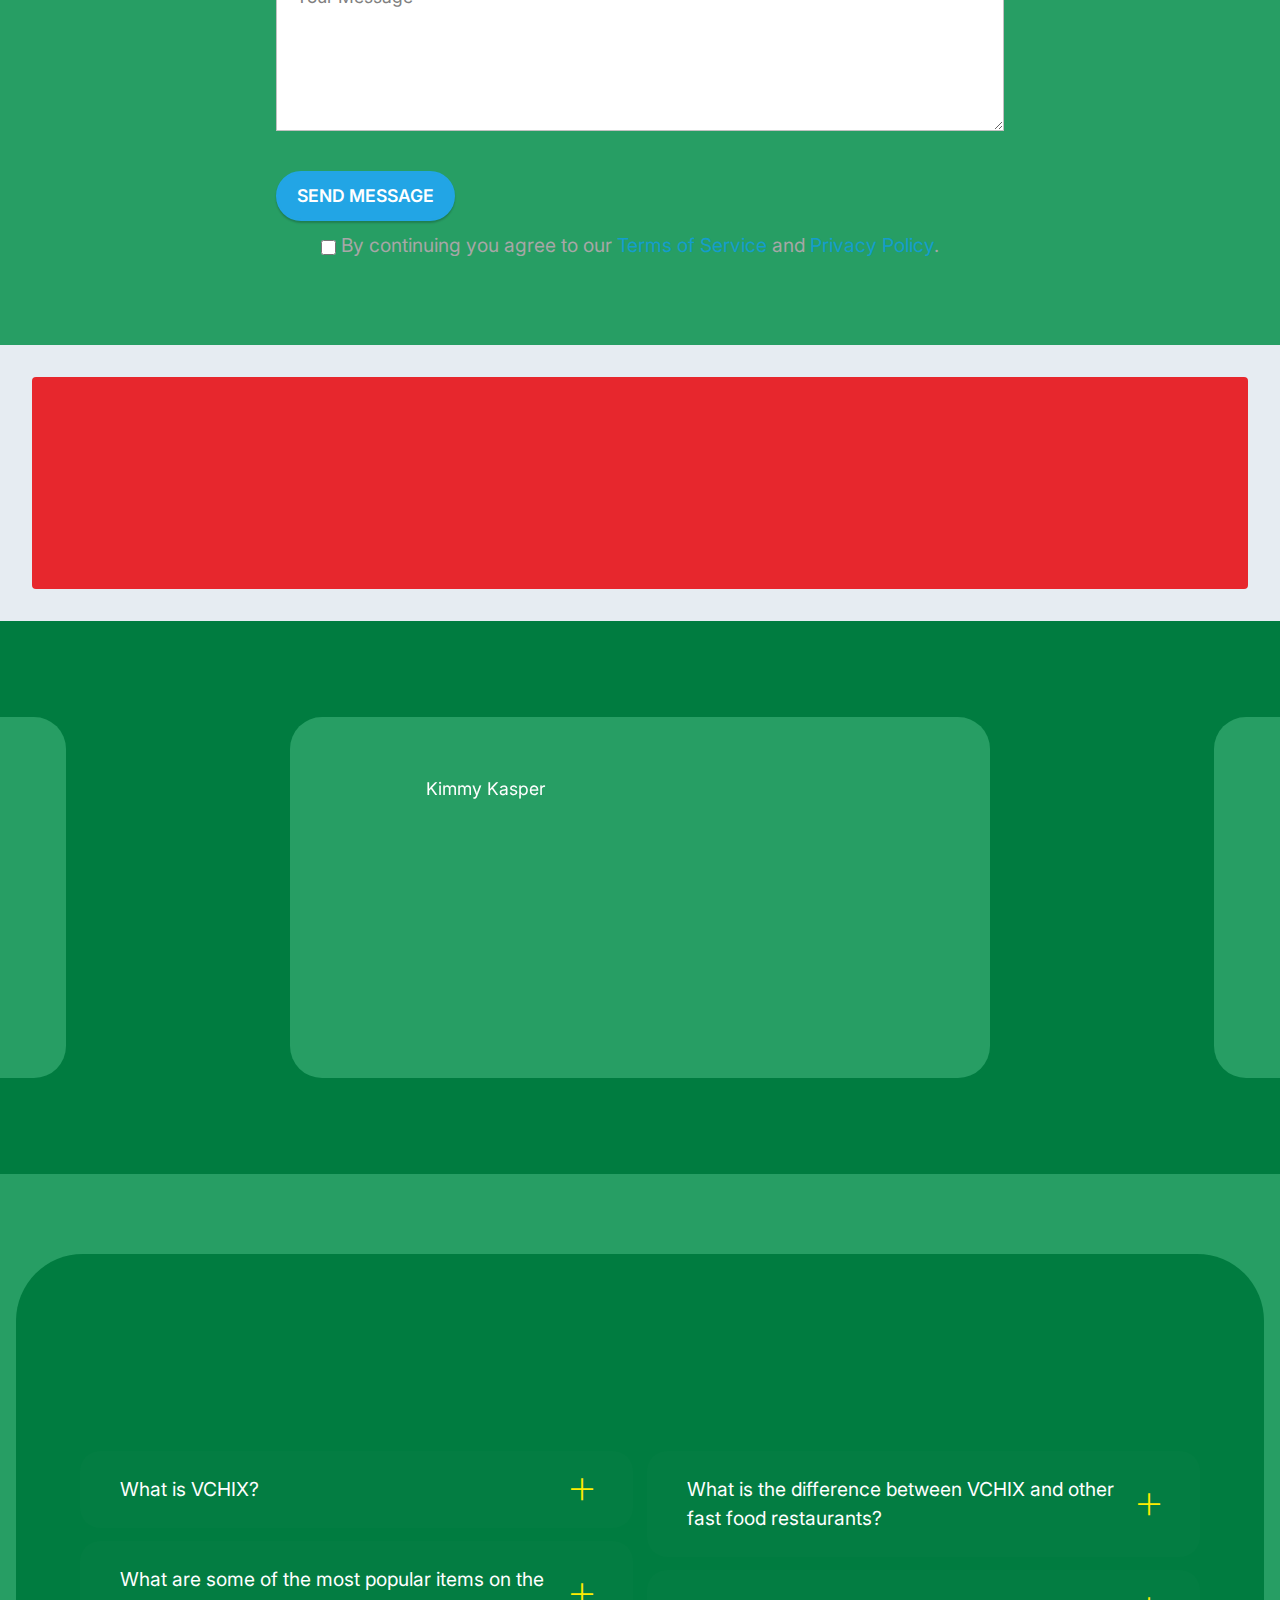
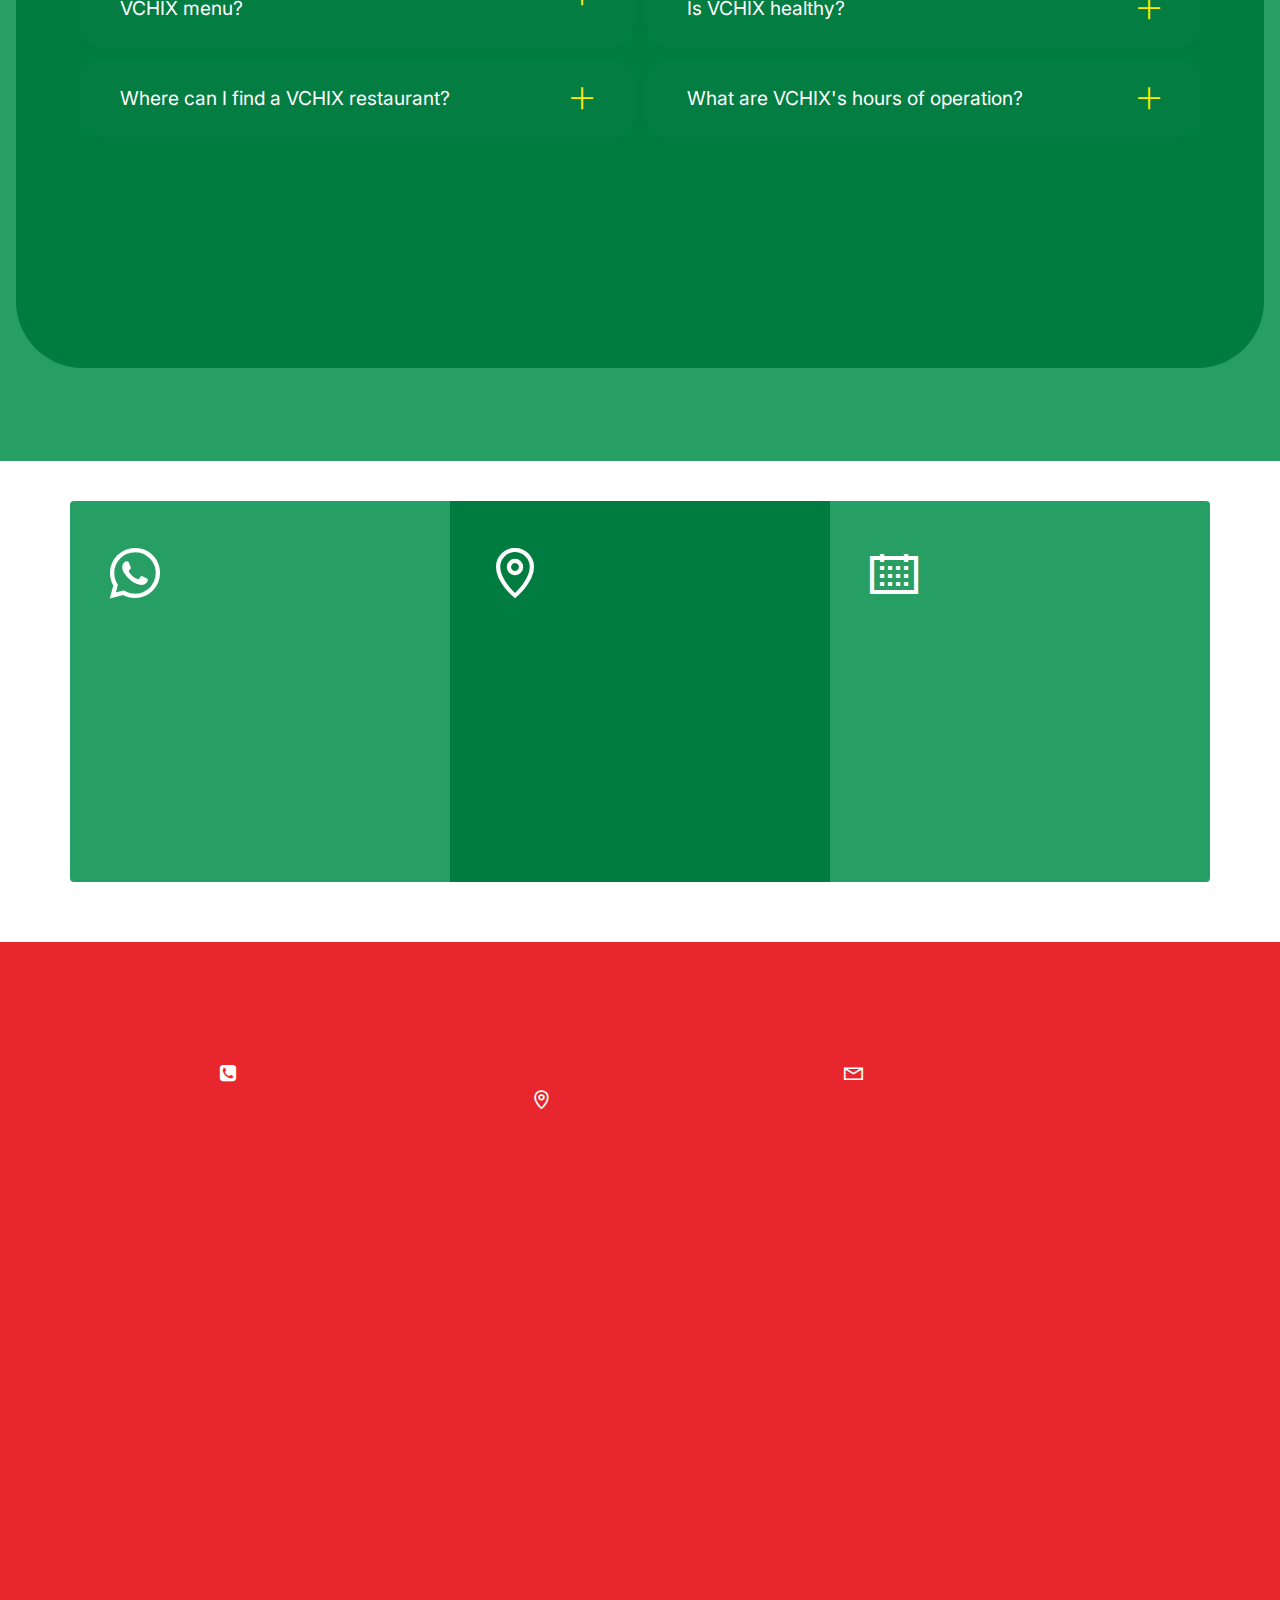
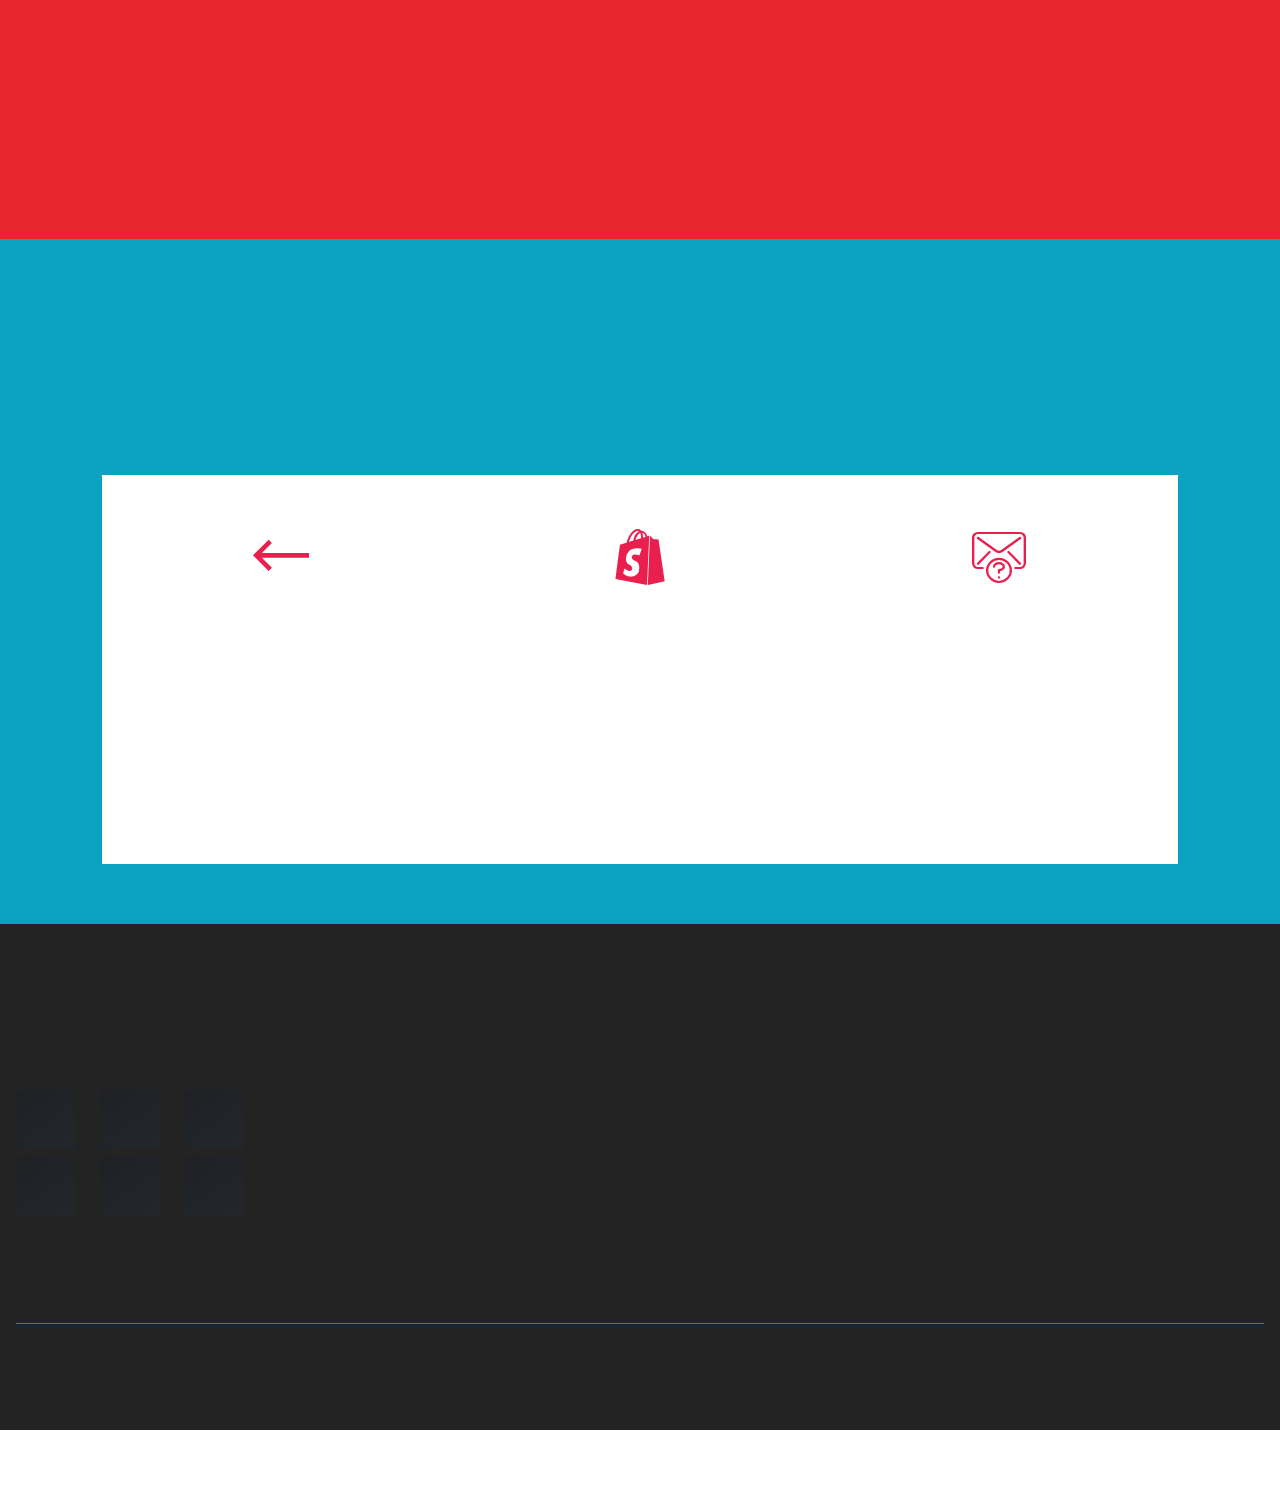
